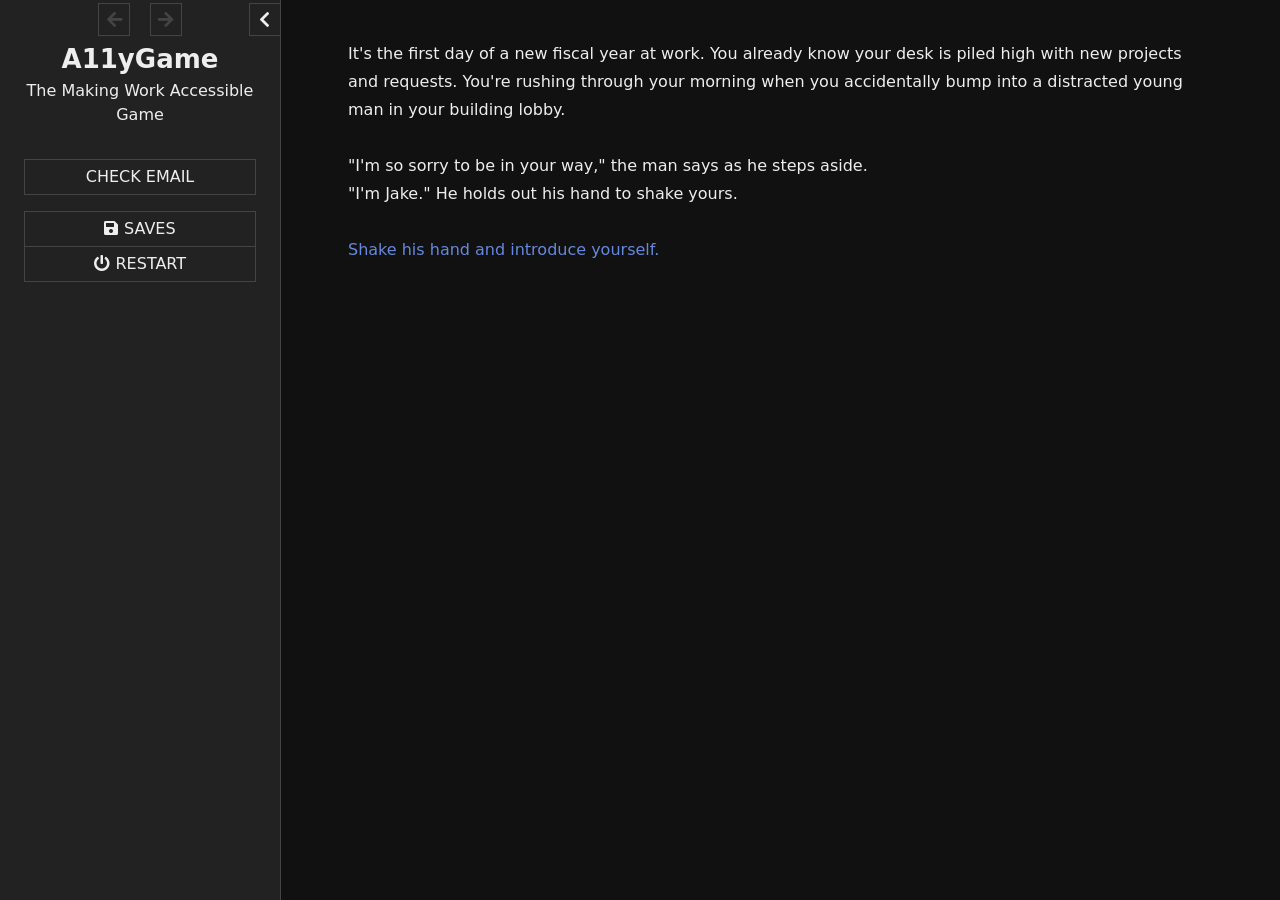
==== A11yGame.html @ 97e2c6fc "Add files via upload" ====
<!DOCTYPE html>
<html data-init="no-js">
<head>
<meta charset="UTF-8" />
<title>A11yGame</title>
<meta name="viewport" content="width=device-width,initial-scale=1" />
<meta name="application-name" content="SugarCube" />
<meta name="version" content="2.37.3" />
<!--

SugarCube (v2.37.3): A free (gratis and libre) story format.

Copyright © 2013–2021 Thomas Michael Edwards <thomasmedwards@gmail.com>.
All rights reserved.

Redistribution and use in source and binary forms, with or without
modification, are permitted provided that the following conditions are met:

1. Redistributions of source code must retain the above copyright notice, this
   list of conditions and the following disclaimer.
2. Redistributions in binary form must reproduce the above copyright notice,
   this list of conditions and the following disclaimer in the documentation
   and/or other materials provided with the distribution.

THIS SOFTWARE IS PROVIDED BY THE COPYRIGHT HOLDERS AND CONTRIBUTORS "AS IS" AND
ANY EXPRESS OR IMPLIED WARRANTIES, INCLUDING, BUT NOT LIMITED TO, THE IMPLIED
WARRANTIES OF MERCHANTABILITY AND FITNESS FOR A PARTICULAR PURPOSE ARE
DISCLAIMED. IN NO EVENT SHALL THE COPYRIGHT OWNER OR CONTRIBUTORS BE LIABLE FOR
ANY DIRECT, INDIRECT, INCIDENTAL, SPECIAL, EXEMPLARY, OR CONSEQUENTIAL DAMAGES
(INCLUDING, BUT NOT LIMITED TO, PROCUREMENT OF SUBSTITUTE GOODS OR SERVICES;
LOSS OF USE, DATA, OR PROFITS; OR BUSINESS INTERRUPTION) HOWEVER CAUSED AND
ON ANY THEORY OF LIABILITY, WHETHER IN CONTRACT, STRICT LIABILITY, OR TORT
(INCLUDING NEGLIGENCE OR OTHERWISE) ARISING IN ANY WAY OUT OF THE USE OF THIS
SOFTWARE, EVEN IF ADVISED OF THE POSSIBILITY OF SUCH DAMAGE.

-->
<script id="script-libraries" type="text/javascript">
if(document.head&&document.addEventListener&&document.querySelector&&Object.create&&Object.freeze&&JSON){document.documentElement.setAttribute("data-init", "loading");
/*! @source http://purl.eligrey.com/github/classList.js/blob/1.2.20171210/classList.js */
"document"in self&&("classList"in document.createElement("_")&&(!document.createElementNS||"classList"in document.createElementNS("http://www.w3.org/2000/svg","g"))||!function(t){"use strict";if("Element"in t){var e="classList",n="prototype",i=t.Element[n],s=Object,r=String[n].trim||function(){return this.replace(/^\s+|\s+$/g,"")},o=Array[n].indexOf||function(t){for(var e=0,n=this.length;n>e;e++)if(e in this&&this[e]===t)return e;return-1},c=function(t,e){this.name=t,this.code=DOMException[t],this.message=e},a=function(t,e){if(""===e)throw new c("SYNTAX_ERR","The token must not be empty.");if(/\s/.test(e))throw new c("INVALID_CHARACTER_ERR","The token must not contain space characters.");return o.call(t,e)},l=function(t){for(var e=r.call(t.getAttribute("class")||""),n=e?e.split(/\s+/):[],i=0,s=n.length;s>i;i++)this.push(n[i]);this._updateClassName=function(){t.setAttribute("class",this.toString())}},u=l[n]=[],h=function(){return new l(this)};if(c[n]=Error[n],u.item=function(t){return this[t]||null},u.contains=function(t){return~a(this,t+"")},u.add=function(){var t,e=arguments,n=0,i=e.length,s=!1;do t=e[n]+"",~a(this,t)||(this.push(t),s=!0);while(++n<i);s&&this._updateClassName()},u.remove=function(){var t,e,n=arguments,i=0,s=n.length,r=!1;do for(t=n[i]+"",e=a(this,t);~e;)this.splice(e,1),r=!0,e=a(this,t);while(++i<s);r&&this._updateClassName()},u.toggle=function(t,e){var n=this.contains(t),i=n?e!==!0&&"remove":e!==!1&&"add";return i&&this[i](t),e===!0||e===!1?e:!n},u.replace=function(t,e){var n=a(t+"");~n&&(this.splice(n,1,e),this._updateClassName())},u.toString=function(){return this.join(" ")},s.defineProperty){var f={get:h,enumerable:!0,configurable:!0};try{s.defineProperty(i,e,f)}catch(p){void 0!==p.number&&-2146823252!==p.number||(f.enumerable=!1,s.defineProperty(i,e,f))}}else s[n].__defineGetter__&&i.__defineGetter__(e,h)}}(self),function(){"use strict";var t=document.createElement("_");if(t.classList.add("c1","c2"),!t.classList.contains("c2")){var e=function(t){var e=DOMTokenList.prototype[t];DOMTokenList.prototype[t]=function(t){var n,i=arguments.length;for(n=0;i>n;n++)t=arguments[n],e.call(this,t)}};e("add"),e("remove")}if(t.classList.toggle("c3",!1),t.classList.contains("c3")){var n=DOMTokenList.prototype.toggle;DOMTokenList.prototype.toggle=function(t,e){return 1 in arguments&&!this.contains(t)==!e?e:n.call(this,t)}}"replace"in document.createElement("_").classList||(DOMTokenList.prototype.replace=function(t,e){var n=this.toString().split(" "),i=n.indexOf(t+"");~i&&(n=n.slice(i),this.remove.apply(this,n),this.add(e),this.add.apply(this,n.slice(1)))}),t=null}());
/*!
 * https://github.com/es-shims/es5-shim
 * @license es5-shim Copyright 2009-2020 by contributors, MIT License
 * see https://github.com/es-shims/es5-shim/blob/v4.5.14/LICENSE
 */
(function(t,r){"use strict";if(typeof define==="function"&&define.amd){define(r)}else if(typeof exports==="object"){module.exports=r()}else{t.returnExports=r()}})(this,function(){var t=Array;var r=t.prototype;var e=Object;var n=e.prototype;var i=Function;var a=i.prototype;var o=String;var f=o.prototype;var u=Number;var l=u.prototype;var s=r.slice;var c=r.splice;var v=r.push;var h=r.unshift;var p=r.concat;var y=r.join;var d=a.call;var g=a.apply;var w=Math.max;var b=Math.min;var T=n.toString;var m=typeof Symbol==="function"&&typeof Symbol.toStringTag==="symbol";var D;var S=Function.prototype.toString,x=/^\s*class /,O=function isES6ClassFn(t){try{var r=S.call(t);var e=r.replace(/\/\/.*\n/g,"");var n=e.replace(/\/\*[.\s\S]*\*\//g,"");var i=n.replace(/\n/gm," ").replace(/ {2}/g," ");return x.test(i)}catch(a){return false}},E=function tryFunctionObject(t){try{if(O(t)){return false}S.call(t);return true}catch(r){return false}},j="[object Function]",I="[object GeneratorFunction]",D=function isCallable(t){if(!t){return false}if(typeof t!=="function"&&typeof t!=="object"){return false}if(m){return E(t)}if(O(t)){return false}var r=T.call(t);return r===j||r===I};var M;var U=RegExp.prototype.exec,$=function tryRegexExec(t){try{U.call(t);return true}catch(r){return false}},F="[object RegExp]";M=function isRegex(t){if(typeof t!=="object"){return false}return m?$(t):T.call(t)===F};var N;var C=String.prototype.valueOf,k=function tryStringObject(t){try{C.call(t);return true}catch(r){return false}},A="[object String]";N=function isString(t){if(typeof t==="string"){return true}if(typeof t!=="object"){return false}return m?k(t):T.call(t)===A};var R=e.defineProperty&&function(){try{var t={};e.defineProperty(t,"x",{enumerable:false,value:t});for(var r in t){return false}return t.x===t}catch(n){return false}}();var P=function(t){var r;if(R){r=function(t,r,n,i){if(!i&&r in t){return}e.defineProperty(t,r,{configurable:true,enumerable:false,writable:true,value:n})}}else{r=function(t,r,e,n){if(!n&&r in t){return}t[r]=e}}return function defineProperties(e,n,i){for(var a in n){if(t.call(n,a)){r(e,a,n[a],i)}}}}(n.hasOwnProperty);var J=function isPrimitive(t){var r=typeof t;return t===null||r!=="object"&&r!=="function"};var Y=u.isNaN||function isActualNaN(t){return t!==t};var z={ToInteger:function ToInteger(t){var r=+t;if(Y(r)){r=0}else if(r!==0&&r!==1/0&&r!==-(1/0)){r=(r>0||-1)*Math.floor(Math.abs(r))}return r},ToPrimitive:function ToPrimitive(t){var r,e,n;if(J(t)){return t}e=t.valueOf;if(D(e)){r=e.call(t);if(J(r)){return r}}n=t.toString;if(D(n)){r=n.call(t);if(J(r)){return r}}throw new TypeError},ToObject:function(t){if(t==null){throw new TypeError("can't convert "+t+" to object")}return e(t)},ToUint32:function ToUint32(t){return t>>>0}};var Z=function Empty(){};P(a,{bind:function bind(t){var r=this;if(!D(r)){throw new TypeError("Function.prototype.bind called on incompatible "+r)}var n=s.call(arguments,1);var a;var o=function(){if(this instanceof a){var i=g.call(r,this,p.call(n,s.call(arguments)));if(e(i)===i){return i}return this}else{return g.call(r,t,p.call(n,s.call(arguments)))}};var f=w(0,r.length-n.length);var u=[];for(var l=0;l<f;l++){v.call(u,"$"+l)}a=i("binder","return function ("+y.call(u,",")+"){ return binder.apply(this, arguments); }")(o);if(r.prototype){Z.prototype=r.prototype;a.prototype=new Z;Z.prototype=null}return a}});var G=d.bind(n.hasOwnProperty);var H=d.bind(n.toString);var W=d.bind(s);var B=g.bind(s);if(typeof document==="object"&&document&&document.documentElement){try{W(document.documentElement.childNodes)}catch(X){var L=W;var q=B;W=function arraySliceIE(t){var r=[];var e=t.length;while(e-- >0){r[e]=t[e]}return q(r,L(arguments,1))};B=function arraySliceApplyIE(t,r){return q(W(t),r)}}}var K=d.bind(f.slice);var Q=d.bind(f.split);var V=d.bind(f.indexOf);var _=d.bind(v);var tt=d.bind(n.propertyIsEnumerable);var rt=d.bind(r.sort);var et=t.isArray||function isArray(t){return H(t)==="[object Array]"};var nt=[].unshift(0)!==1;P(r,{unshift:function(){h.apply(this,arguments);return this.length}},nt);P(t,{isArray:et});var it=e("a");var at=it[0]!=="a"||!(0 in it);var ot=function properlyBoxed(t){var r=true;var e=true;var n=false;if(t){try{t.call("foo",function(t,e,n){if(typeof n!=="object"){r=false}});t.call([1],function(){"use strict";e=typeof this==="string"},"x")}catch(i){n=true}}return!!t&&!n&&r&&e};P(r,{forEach:function forEach(t){var r=z.ToObject(this);var e=at&&N(this)?Q(this,""):r;var n=-1;var i=z.ToUint32(e.length);var a;if(arguments.length>1){a=arguments[1]}if(!D(t)){throw new TypeError("Array.prototype.forEach callback must be a function")}while(++n<i){if(n in e){if(typeof a==="undefined"){t(e[n],n,r)}else{t.call(a,e[n],n,r)}}}}},!ot(r.forEach));P(r,{map:function map(r){var e=z.ToObject(this);var n=at&&N(this)?Q(this,""):e;var i=z.ToUint32(n.length);var a=t(i);var o;if(arguments.length>1){o=arguments[1]}if(!D(r)){throw new TypeError("Array.prototype.map callback must be a function")}for(var f=0;f<i;f++){if(f in n){if(typeof o==="undefined"){a[f]=r(n[f],f,e)}else{a[f]=r.call(o,n[f],f,e)}}}return a}},!ot(r.map));P(r,{filter:function filter(t){var r=z.ToObject(this);var e=at&&N(this)?Q(this,""):r;var n=z.ToUint32(e.length);var i=[];var a;var o;if(arguments.length>1){o=arguments[1]}if(!D(t)){throw new TypeError("Array.prototype.filter callback must be a function")}for(var f=0;f<n;f++){if(f in e){a=e[f];if(typeof o==="undefined"?t(a,f,r):t.call(o,a,f,r)){_(i,a)}}}return i}},!ot(r.filter));P(r,{every:function every(t){var r=z.ToObject(this);var e=at&&N(this)?Q(this,""):r;var n=z.ToUint32(e.length);var i;if(arguments.length>1){i=arguments[1]}if(!D(t)){throw new TypeError("Array.prototype.every callback must be a function")}for(var a=0;a<n;a++){if(a in e&&!(typeof i==="undefined"?t(e[a],a,r):t.call(i,e[a],a,r))){return false}}return true}},!ot(r.every));P(r,{some:function some(t){var r=z.ToObject(this);var e=at&&N(this)?Q(this,""):r;var n=z.ToUint32(e.length);var i;if(arguments.length>1){i=arguments[1]}if(!D(t)){throw new TypeError("Array.prototype.some callback must be a function")}for(var a=0;a<n;a++){if(a in e&&(typeof i==="undefined"?t(e[a],a,r):t.call(i,e[a],a,r))){return true}}return false}},!ot(r.some));var ft=false;if(r.reduce){ft=typeof r.reduce.call("es5",function(t,r,e,n){return n})==="object"}P(r,{reduce:function reduce(t){var r=z.ToObject(this);var e=at&&N(this)?Q(this,""):r;var n=z.ToUint32(e.length);if(!D(t)){throw new TypeError("Array.prototype.reduce callback must be a function")}if(n===0&&arguments.length===1){throw new TypeError("reduce of empty array with no initial value")}var i=0;var a;if(arguments.length>=2){a=arguments[1]}else{do{if(i in e){a=e[i++];break}if(++i>=n){throw new TypeError("reduce of empty array with no initial value")}}while(true)}for(;i<n;i++){if(i in e){a=t(a,e[i],i,r)}}return a}},!ft);var ut=false;if(r.reduceRight){ut=typeof r.reduceRight.call("es5",function(t,r,e,n){return n})==="object"}P(r,{reduceRight:function reduceRight(t){var r=z.ToObject(this);var e=at&&N(this)?Q(this,""):r;var n=z.ToUint32(e.length);if(!D(t)){throw new TypeError("Array.prototype.reduceRight callback must be a function")}if(n===0&&arguments.length===1){throw new TypeError("reduceRight of empty array with no initial value")}var i;var a=n-1;if(arguments.length>=2){i=arguments[1]}else{do{if(a in e){i=e[a--];break}if(--a<0){throw new TypeError("reduceRight of empty array with no initial value")}}while(true)}if(a<0){return i}do{if(a in e){i=t(i,e[a],a,r)}}while(a--);return i}},!ut);var lt=r.indexOf&&[0,1].indexOf(1,2)!==-1;P(r,{indexOf:function indexOf(t){var r=at&&N(this)?Q(this,""):z.ToObject(this);var e=z.ToUint32(r.length);if(e===0){return-1}var n=0;if(arguments.length>1){n=z.ToInteger(arguments[1])}n=n>=0?n:w(0,e+n);for(;n<e;n++){if(n in r&&r[n]===t){return n}}return-1}},lt);var st=r.lastIndexOf&&[0,1].lastIndexOf(0,-3)!==-1;P(r,{lastIndexOf:function lastIndexOf(t){var r=at&&N(this)?Q(this,""):z.ToObject(this);var e=z.ToUint32(r.length);if(e===0){return-1}var n=e-1;if(arguments.length>1){n=b(n,z.ToInteger(arguments[1]))}n=n>=0?n:e-Math.abs(n);for(;n>=0;n--){if(n in r&&t===r[n]){return n}}return-1}},st);var ct=function(){var t=[1,2];var r=t.splice();return t.length===2&&et(r)&&r.length===0}();P(r,{splice:function splice(t,r){if(arguments.length===0){return[]}else{return c.apply(this,arguments)}}},!ct);var vt=function(){var t={};r.splice.call(t,0,0,1);return t.length===1}();P(r,{splice:function splice(t,r){if(arguments.length===0){return[]}var e=arguments;this.length=w(z.ToInteger(this.length),0);if(arguments.length>0&&typeof r!=="number"){e=W(arguments);if(e.length<2){_(e,this.length-t)}else{e[1]=z.ToInteger(r)}}return c.apply(this,e)}},!vt);var ht=function(){var r=new t(1e5);r[8]="x";r.splice(1,1);return r.indexOf("x")===7}();var pt=function(){var t=256;var r=[];r[t]="a";r.splice(t+1,0,"b");return r[t]==="a"}();P(r,{splice:function splice(t,r){var e=z.ToObject(this);var n=[];var i=z.ToUint32(e.length);var a=z.ToInteger(t);var f=a<0?w(i+a,0):b(a,i);var u=arguments.length===0?0:arguments.length===1?i-f:b(w(z.ToInteger(r),0),i-f);var l=0;var s;while(l<u){s=o(f+l);if(G(e,s)){n[l]=e[s]}l+=1}var c=W(arguments,2);var v=c.length;var h;if(v<u){l=f;var p=i-u;while(l<p){s=o(l+u);h=o(l+v);if(G(e,s)){e[h]=e[s]}else{delete e[h]}l+=1}l=i;var y=i-u+v;while(l>y){delete e[l-1];l-=1}}else if(v>u){l=i-u;while(l>f){s=o(l+u-1);h=o(l+v-1);if(G(e,s)){e[h]=e[s]}else{delete e[h]}l-=1}}l=f;for(var d=0;d<c.length;++d){e[l]=c[d];l+=1}e.length=i-u+v;return n}},!ht||!pt);var yt=r.join;var dt;try{dt=Array.prototype.join.call("123",",")!=="1,2,3"}catch(X){dt=true}if(dt){P(r,{join:function join(t){var r=typeof t==="undefined"?",":t;return yt.call(N(this)?Q(this,""):this,r)}},dt)}var gt=[1,2].join(undefined)!=="1,2";if(gt){P(r,{join:function join(t){var r=typeof t==="undefined"?",":t;return yt.call(this,r)}},gt)}var wt=function push(t){var r=z.ToObject(this);var e=z.ToUint32(r.length);var n=0;while(n<arguments.length){r[e+n]=arguments[n];n+=1}r.length=e+n;return e+n};var bt=function(){var t={};var r=Array.prototype.push.call(t,undefined);return r!==1||t.length!==1||typeof t[0]!=="undefined"||!G(t,0)}();P(r,{push:function push(t){if(et(this)){return v.apply(this,arguments)}return wt.apply(this,arguments)}},bt);var Tt=function(){var t=[];var r=t.push(undefined);return r!==1||t.length!==1||typeof t[0]!=="undefined"||!G(t,0)}();P(r,{push:wt},Tt);P(r,{slice:function(t,r){var e=N(this)?Q(this,""):this;return B(e,arguments)}},at);var mt=function(){try{[1,2].sort(null)}catch(t){try{[1,2].sort({})}catch(r){return false}}return true}();var Dt=function(){try{[1,2].sort(/a/);return false}catch(t){}return true}();var St=function(){try{[1,2].sort(undefined);return true}catch(t){}return false}();P(r,{sort:function sort(t){if(typeof t==="undefined"){return rt(this)}if(!D(t)){throw new TypeError("Array.prototype.sort callback must be a function")}return rt(this,t)}},mt||!St||!Dt);var xt=!tt({toString:null},"toString");var Ot=tt(function(){},"prototype");var Et=!G("x","0");var jt=function(t){var r=t.constructor;return r&&r.prototype===t};var It={$applicationCache:true,$console:true,$external:true,$frame:true,$frameElement:true,$frames:true,$innerHeight:true,$innerWidth:true,$onmozfullscreenchange:true,$onmozfullscreenerror:true,$outerHeight:true,$outerWidth:true,$pageXOffset:true,$pageYOffset:true,$parent:true,$scrollLeft:true,$scrollTop:true,$scrollX:true,$scrollY:true,$self:true,$webkitIndexedDB:true,$webkitStorageInfo:true,$window:true,$width:true,$height:true,$top:true,$localStorage:true};var Mt=function(){if(typeof window==="undefined"){return false}for(var t in window){try{if(!It["$"+t]&&G(window,t)&&window[t]!==null&&typeof window[t]==="object"){jt(window[t])}}catch(r){return true}}return false}();var Ut=function(t){if(typeof window==="undefined"||!Mt){return jt(t)}try{return jt(t)}catch(r){return false}};var $t=["toString","toLocaleString","valueOf","hasOwnProperty","isPrototypeOf","propertyIsEnumerable","constructor"];var Ft=$t.length;var Nt=function isArguments(t){return H(t)==="[object Arguments]"};var Ct=function isArguments(t){return t!==null&&typeof t==="object"&&typeof t.length==="number"&&t.length>=0&&!et(t)&&D(t.callee)};var kt=Nt(arguments)?Nt:Ct;P(e,{keys:function keys(t){var r=D(t);var e=kt(t);var n=t!==null&&typeof t==="object";var i=n&&N(t);if(!n&&!r&&!e){throw new TypeError("Object.keys called on a non-object")}var a=[];var f=Ot&&r;if(i&&Et||e){for(var u=0;u<t.length;++u){_(a,o(u))}}if(!e){for(var l in t){if(!(f&&l==="prototype")&&G(t,l)){_(a,o(l))}}}if(xt){var s=Ut(t);for(var c=0;c<Ft;c++){var v=$t[c];if(!(s&&v==="constructor")&&G(t,v)){_(a,v)}}}return a}});var At=e.keys&&function(){return e.keys(arguments).length===2}(1,2);var Rt=e.keys&&function(){var t=e.keys(arguments);return arguments.length!==1||t.length!==1||t[0]!==1}(1);var Pt=e.keys;P(e,{keys:function keys(t){if(kt(t)){return Pt(W(t))}else{return Pt(t)}}},!At||Rt);var Jt=new Date(-0xc782b5b342b24).getUTCMonth()!==0;var Yt=new Date(-0x55d318d56a724);var zt=new Date(14496624e5);var Zt=Yt.toUTCString()!=="Mon, 01 Jan -45875 11:59:59 GMT";var Gt;var Ht;var Wt=Yt.getTimezoneOffset();if(Wt<-720){Gt=Yt.toDateString()!=="Tue Jan 02 -45875";Ht=!/^Thu Dec 10 2015 \d\d:\d\d:\d\d GMT[-+]\d\d\d\d(?: |$)/.test(String(zt))}else{Gt=Yt.toDateString()!=="Mon Jan 01 -45875";Ht=!/^Wed Dec 09 2015 \d\d:\d\d:\d\d GMT[-+]\d\d\d\d(?: |$)/.test(String(zt))}var Bt=d.bind(Date.prototype.getFullYear);var Xt=d.bind(Date.prototype.getMonth);var Lt=d.bind(Date.prototype.getDate);var qt=d.bind(Date.prototype.getUTCFullYear);var Kt=d.bind(Date.prototype.getUTCMonth);var Qt=d.bind(Date.prototype.getUTCDate);var Vt=d.bind(Date.prototype.getUTCDay);var _t=d.bind(Date.prototype.getUTCHours);var tr=d.bind(Date.prototype.getUTCMinutes);var rr=d.bind(Date.prototype.getUTCSeconds);var er=d.bind(Date.prototype.getUTCMilliseconds);var nr=["Sun","Mon","Tue","Wed","Thu","Fri","Sat"];var ir=["Jan","Feb","Mar","Apr","May","Jun","Jul","Aug","Sep","Oct","Nov","Dec"];var ar=function daysInMonth(t,r){return Lt(new Date(r,t,0))};P(Date.prototype,{getFullYear:function getFullYear(){if(!this||!(this instanceof Date)){throw new TypeError("this is not a Date object.")}var t=Bt(this);if(t<0&&Xt(this)>11){return t+1}return t},getMonth:function getMonth(){if(!this||!(this instanceof Date)){throw new TypeError("this is not a Date object.")}var t=Bt(this);var r=Xt(this);if(t<0&&r>11){return 0}return r},getDate:function getDate(){if(!this||!(this instanceof Date)){throw new TypeError("this is not a Date object.")}var t=Bt(this);var r=Xt(this);var e=Lt(this);if(t<0&&r>11){if(r===12){return e}var n=ar(0,t+1);return n-e+1}return e},getUTCFullYear:function getUTCFullYear(){if(!this||!(this instanceof Date)){throw new TypeError("this is not a Date object.")}var t=qt(this);if(t<0&&Kt(this)>11){return t+1}return t},getUTCMonth:function getUTCMonth(){if(!this||!(this instanceof Date)){throw new TypeError("this is not a Date object.")}var t=qt(this);var r=Kt(this);if(t<0&&r>11){return 0}return r},getUTCDate:function getUTCDate(){if(!this||!(this instanceof Date)){throw new TypeError("this is not a Date object.")}var t=qt(this);var r=Kt(this);var e=Qt(this);if(t<0&&r>11){if(r===12){return e}var n=ar(0,t+1);return n-e+1}return e}},Jt);P(Date.prototype,{toUTCString:function toUTCString(){if(!this||!(this instanceof Date)){throw new TypeError("this is not a Date object.")}var t=Vt(this);var r=Qt(this);var e=Kt(this);var n=qt(this);var i=_t(this);var a=tr(this);var o=rr(this);return nr[t]+", "+(r<10?"0"+r:r)+" "+ir[e]+" "+n+" "+(i<10?"0"+i:i)+":"+(a<10?"0"+a:a)+":"+(o<10?"0"+o:o)+" GMT"}},Jt||Zt);P(Date.prototype,{toDateString:function toDateString(){if(!this||!(this instanceof Date)){throw new TypeError("this is not a Date object.")}var t=this.getDay();var r=this.getDate();var e=this.getMonth();var n=this.getFullYear();return nr[t]+" "+ir[e]+" "+(r<10?"0"+r:r)+" "+n}},Jt||Gt);if(Jt||Ht){Date.prototype.toString=function toString(){if(!this||!(this instanceof Date)){throw new TypeError("this is not a Date object.")}var t=this.getDay();var r=this.getDate();var e=this.getMonth();var n=this.getFullYear();var i=this.getHours();var a=this.getMinutes();var o=this.getSeconds();var f=this.getTimezoneOffset();var u=Math.floor(Math.abs(f)/60);var l=Math.floor(Math.abs(f)%60);return nr[t]+" "+ir[e]+" "+(r<10?"0"+r:r)+" "+n+" "+(i<10?"0"+i:i)+":"+(a<10?"0"+a:a)+":"+(o<10?"0"+o:o)+" GMT"+(f>0?"-":"+")+(u<10?"0"+u:u)+(l<10?"0"+l:l)};if(R){e.defineProperty(Date.prototype,"toString",{configurable:true,enumerable:false,writable:true})}}var or=-621987552e5;var fr="-000001";var ur=Date.prototype.toISOString&&new Date(or).toISOString().indexOf(fr)===-1;var lr=Date.prototype.toISOString&&new Date(-1).toISOString()!=="1969-12-31T23:59:59.999Z";var sr=d.bind(Date.prototype.getTime);P(Date.prototype,{toISOString:function toISOString(){if(!isFinite(this)||!isFinite(sr(this))){throw new RangeError("Date.prototype.toISOString called on non-finite value.")}var t=qt(this);var r=Kt(this);t+=Math.floor(r/12);r=(r%12+12)%12;var e=[r+1,Qt(this),_t(this),tr(this),rr(this)];t=(t<0?"-":t>9999?"+":"")+K("00000"+Math.abs(t),0<=t&&t<=9999?-4:-6);for(var n=0;n<e.length;++n){e[n]=K("00"+e[n],-2)}return t+"-"+W(e,0,2).join("-")+"T"+W(e,2).join(":")+"."+K("000"+er(this),-3)+"Z"}},ur||lr);var cr=function(){try{return Date.prototype.toJSON&&new Date(NaN).toJSON()===null&&new Date(or).toJSON().indexOf(fr)!==-1&&Date.prototype.toJSON.call({toISOString:function(){return true}})}catch(t){return false}}();if(!cr){Date.prototype.toJSON=function toJSON(t){var r=e(this);var n=z.ToPrimitive(r);if(typeof n==="number"&&!isFinite(n)){return null}var i=r.toISOString;if(!D(i)){throw new TypeError("toISOString property is not callable")}return i.call(r)}}var vr=Date.parse("+033658-09-27T01:46:40.000Z")===1e15;var hr=!isNaN(Date.parse("2012-04-04T24:00:00.500Z"))||!isNaN(Date.parse("2012-11-31T23:59:59.000Z"))||!isNaN(Date.parse("2012-12-31T23:59:60.000Z"));var pr=isNaN(Date.parse("2000-01-01T00:00:00.000Z"));if(pr||hr||!vr){var yr=Math.pow(2,31)-1;var dr=Y(new Date(1970,0,1,0,0,0,yr+1).getTime());Date=function(t){var r=function Date(e,n,i,a,f,u,l){var s=arguments.length;var c;if(this instanceof t){var v=u;var h=l;if(dr&&s>=7&&l>yr){var p=Math.floor(l/yr)*yr;var y=Math.floor(p/1e3);v+=y;h-=y*1e3}c=s===1&&o(e)===e?new t(r.parse(e)):s>=7?new t(e,n,i,a,f,v,h):s>=6?new t(e,n,i,a,f,v):s>=5?new t(e,n,i,a,f):s>=4?new t(e,n,i,a):s>=3?new t(e,n,i):s>=2?new t(e,n):s>=1?new t(e instanceof t?+e:e):new t}else{c=t.apply(this,arguments)}if(!J(c)){P(c,{constructor:r},true)}return c};var e=new RegExp("^"+"(\\d{4}|[+-]\\d{6})"+"(?:-(\\d{2})"+"(?:-(\\d{2})"+"(?:"+"T(\\d{2})"+":(\\d{2})"+"(?:"+":(\\d{2})"+"(?:(\\.\\d{1,}))?"+")?"+"("+"Z|"+"(?:"+"([-+])"+"(\\d{2})"+":(\\d{2})"+")"+")?)?)?)?"+"$");var n=[0,31,59,90,120,151,181,212,243,273,304,334,365];var i=function dayFromMonth(t,r){var e=r>1?1:0;return n[r]+Math.floor((t-1969+e)/4)-Math.floor((t-1901+e)/100)+Math.floor((t-1601+e)/400)+365*(t-1970)};var a=function toUTC(r){var e=0;var n=r;if(dr&&n>yr){var i=Math.floor(n/yr)*yr;var a=Math.floor(i/1e3);e+=a;n-=a*1e3}return u(new t(1970,0,1,0,0,e,n))};for(var f in t){if(G(t,f)){r[f]=t[f]}}P(r,{now:t.now,UTC:t.UTC},true);r.prototype=t.prototype;P(r.prototype,{constructor:r},true);var l=function parse(r){var n=e.exec(r);if(n){var o=u(n[1]),f=u(n[2]||1)-1,l=u(n[3]||1)-1,s=u(n[4]||0),c=u(n[5]||0),v=u(n[6]||0),h=Math.floor(u(n[7]||0)*1e3),p=Boolean(n[4]&&!n[8]),y=n[9]==="-"?1:-1,d=u(n[10]||0),g=u(n[11]||0),w;var b=c>0||v>0||h>0;if(s<(b?24:25)&&c<60&&v<60&&h<1e3&&f>-1&&f<12&&d<24&&g<60&&l>-1&&l<i(o,f+1)-i(o,f)){w=((i(o,f)+l)*24+s+d*y)*60;w=((w+c+g*y)*60+v)*1e3+h;if(p){w=a(w)}if(-864e13<=w&&w<=864e13){return w}}return NaN}return t.parse.apply(this,arguments)};P(r,{parse:l});return r}(Date)}if(!Date.now){Date.now=function now(){return(new Date).getTime()}}var gr=l.toFixed&&(8e-5.toFixed(3)!=="0.000"||.9.toFixed(0)!=="1"||1.255.toFixed(2)!=="1.25"||(1000000000000000128).toFixed(0)!=="1000000000000000128");var wr={base:1e7,size:6,data:[0,0,0,0,0,0],multiply:function multiply(t,r){var e=-1;var n=r;while(++e<wr.size){n+=t*wr.data[e];wr.data[e]=n%wr.base;n=Math.floor(n/wr.base)}},divide:function divide(t){var r=wr.size;var e=0;while(--r>=0){e+=wr.data[r];wr.data[r]=Math.floor(e/t);e=e%t*wr.base}},numToString:function numToString(){var t=wr.size;var r="";while(--t>=0){if(r!==""||t===0||wr.data[t]!==0){var e=o(wr.data[t]);if(r===""){r=e}else{r+=K("0000000",0,7-e.length)+e}}}return r},pow:function pow(t,r,e){return r===0?e:r%2===1?pow(t,r-1,e*t):pow(t*t,r/2,e)},log:function log(t){var r=0;var e=t;while(e>=4096){r+=12;e/=4096}while(e>=2){r+=1;e/=2}return r}};var br=function toFixed(t){var r,e,n,i,a,f,l,s;r=u(t);r=Y(r)?0:Math.floor(r);if(r<0||r>20){throw new RangeError("Number.toFixed called with invalid number of decimals")}e=u(this);if(Y(e)){return"NaN"}if(e<=-1e21||e>=1e21){return o(e)}n="";if(e<0){n="-";e=-e}i="0";if(e>1e-21){a=wr.log(e*wr.pow(2,69,1))-69;f=a<0?e*wr.pow(2,-a,1):e/wr.pow(2,a,1);f*=4503599627370496;a=52-a;if(a>0){wr.multiply(0,f);l=r;while(l>=7){wr.multiply(1e7,0);l-=7}wr.multiply(wr.pow(10,l,1),0);l=a-1;while(l>=23){wr.divide(1<<23);l-=23}wr.divide(1<<l);wr.multiply(1,1);wr.divide(2);i=wr.numToString()}else{wr.multiply(0,f);wr.multiply(1<<-a,0);i=wr.numToString()+K("0.00000000000000000000",2,2+r)}}if(r>0){s=i.length;if(s<=r){i=n+K("0.0000000000000000000",0,r-s+2)+i}else{i=n+K(i,0,s-r)+"."+K(i,s-r)}}else{i=n+i}return i};P(l,{toFixed:br},gr);var Tr=function(){try{return 1..toPrecision(undefined)==="1"}catch(t){return true}}();var mr=l.toPrecision;P(l,{toPrecision:function toPrecision(t){return typeof t==="undefined"?mr.call(this):mr.call(this,t)}},Tr);if("ab".split(/(?:ab)*/).length!==2||".".split(/(.?)(.?)/).length!==4||"tesst".split(/(s)*/)[1]==="t"||"test".split(/(?:)/,-1).length!==4||"".split(/.?/).length||".".split(/()()/).length>1){(function(){var t=typeof/()??/.exec("")[1]==="undefined";var r=Math.pow(2,32)-1;f.split=function(e,n){var i=String(this);if(typeof e==="undefined"&&n===0){return[]}if(!M(e)){return Q(this,e,n)}var a=[];var o=(e.ignoreCase?"i":"")+(e.multiline?"m":"")+(e.unicode?"u":"")+(e.sticky?"y":""),f=0,u,l,s,c;var h=new RegExp(e.source,o+"g");if(!t){u=new RegExp("^"+h.source+"$(?!\\s)",o)}var p=typeof n==="undefined"?r:z.ToUint32(n);l=h.exec(i);while(l){s=l.index+l[0].length;if(s>f){_(a,K(i,f,l.index));if(!t&&l.length>1){l[0].replace(u,function(){for(var t=1;t<arguments.length-2;t++){if(typeof arguments[t]==="undefined"){l[t]=void 0}}})}if(l.length>1&&l.index<i.length){v.apply(a,W(l,1))}c=l[0].length;f=s;if(a.length>=p){break}}if(h.lastIndex===l.index){h.lastIndex++}l=h.exec(i)}if(f===i.length){if(c||!h.test("")){_(a,"")}}else{_(a,K(i,f))}return a.length>p?W(a,0,p):a}})()}else if("0".split(void 0,0).length){f.split=function split(t,r){if(typeof t==="undefined"&&r===0){return[]}return Q(this,t,r)}}var Dr=f.replace;var Sr=function(){var t=[];"x".replace(/x(.)?/g,function(r,e){_(t,e)});return t.length===1&&typeof t[0]==="undefined"}();if(!Sr){f.replace=function replace(t,r){var e=D(r);var n=M(t)&&/\)[*?]/.test(t.source);if(!e||!n){return Dr.call(this,t,r)}else{var i=function(e){var n=arguments.length;var i=t.lastIndex;t.lastIndex=0;var a=t.exec(e)||[];t.lastIndex=i;_(a,arguments[n-2],arguments[n-1]);return r.apply(this,a)};return Dr.call(this,t,i)}}}var xr=f.substr;var Or="".substr&&"0b".substr(-1)!=="b";P(f,{substr:function substr(t,r){var e=t;if(t<0){e=w(this.length+t,0)}return xr.call(this,e,r)}},Or);var Er="\t\n\x0B\f\r \xa0\u1680\u2000\u2001\u2002\u2003"+"\u2004\u2005\u2006\u2007\u2008\u2009\u200a\u202f\u205f\u3000\u2028"+"\u2029\ufeff";var jr="\u200b";var Ir="["+Er+"]";var Mr=new RegExp("^"+Ir+Ir+"*");var Ur=new RegExp(Ir+Ir+"*$");var $r=f.trim&&(Er.trim()||!jr.trim());P(f,{trim:function trim(){if(typeof this==="undefined"||this===null){throw new TypeError("can't convert "+this+" to object")}return o(this).replace(Mr,"").replace(Ur,"")}},$r);var Fr=d.bind(String.prototype.trim);var Nr=f.lastIndexOf&&"abc\u3042\u3044".lastIndexOf("\u3042\u3044",2)!==-1;P(f,{lastIndexOf:function lastIndexOf(t){if(typeof this==="undefined"||this===null){throw new TypeError("can't convert "+this+" to object")}var r=o(this);var e=o(t);var n=arguments.length>1?u(arguments[1]):NaN;var i=Y(n)?Infinity:z.ToInteger(n);var a=b(w(i,0),r.length);var f=e.length;var l=a+f;while(l>0){l=w(0,l-f);var s=V(K(r,l,a+f),e);if(s!==-1){return l+s}}return-1}},Nr);var Cr=f.lastIndexOf;P(f,{lastIndexOf:function lastIndexOf(t){return Cr.apply(this,arguments)}},f.lastIndexOf.length!==1);if(parseInt(Er+"08")!==8||parseInt(Er+"0x16")!==22){parseInt=function(t){var r=/^[-+]?0[xX]/;return function parseInt(e,n){if(typeof e==="symbol"){""+e}var i=Fr(String(e));var a=u(n)||(r.test(i)?16:10);return t(i,a)}}(parseInt)}if(1/parseFloat("-0")!==-Infinity){parseFloat=function(t){return function parseFloat(r){var e=Fr(String(r));var n=t(e);return n===0&&K(e,0,1)==="-"?-0:n}}(parseFloat)}if(String(new RangeError("test"))!=="RangeError: test"){var kr=function toString(){if(typeof this==="undefined"||this===null){throw new TypeError("can't convert "+this+" to object")}var t=this.name;if(typeof t==="undefined"){t="Error"}else if(typeof t!=="string"){t=o(t)}var r=this.message;if(typeof r==="undefined"){r=""}else if(typeof r!=="string"){r=o(r)}if(!t){return r}if(!r){return t}return t+": "+r};Error.prototype.toString=kr}if(R){var Ar=function(t,r){if(tt(t,r)){var e=Object.getOwnPropertyDescriptor(t,r);if(e.configurable){e.enumerable=false;Object.defineProperty(t,r,e)}}};Ar(Error.prototype,"message");if(Error.prototype.message!==""){Error.prototype.message=""}Ar(Error.prototype,"name")}if(String(/a/gim)!=="/a/gim"){var Rr=function toString(){var t="/"+this.source+"/";if(this.global){t+="g"}if(this.ignoreCase){t+="i"}if(this.multiline){t+="m"}return t};RegExp.prototype.toString=Rr}});
/*!
 * https://github.com/paulmillr/es6-shim
 * @license es6-shim Copyright 2013-2016 by Paul Miller (http://paulmillr.com)
 *   and contributors,  MIT License
 * es6-shim: v0.35.4
 * see https://github.com/paulmillr/es6-shim/blob/0.35.4/LICENSE
 * Details and documentation:
 * https://github.com/paulmillr/es6-shim/
 */
(function(e,t){if(typeof define==="function"&&define.amd){define(t)}else if(typeof exports==="object"){module.exports=t()}else{e.returnExports=t()}})(this,function(){"use strict";var e=Function.call.bind(Function.apply);var t=Function.call.bind(Function.call);var r=Array.isArray;var n=Object.keys;var o=function notThunker(t){return function notThunk(){return!e(t,this,arguments)}};var i=function(e){try{e();return false}catch(t){return true}};var a=function valueOrFalseIfThrows(e){try{return e()}catch(t){return false}};var u=o(i);var f=function(){return!i(function(){return Object.defineProperty({},"x",{get:function(){}})})};var s=!!Object.defineProperty&&f();var c=function foo(){}.name==="foo";var l=Function.call.bind(Array.prototype.forEach);var p=Function.call.bind(Array.prototype.reduce);var v=Function.call.bind(Array.prototype.filter);var y=Function.call.bind(Array.prototype.some);var h=function(e,t,r,n){if(!n&&t in e){return}if(s){Object.defineProperty(e,t,{configurable:true,enumerable:false,writable:true,value:r})}else{e[t]=r}};var b=function(e,t,r){l(n(t),function(n){var o=t[n];h(e,n,o,!!r)})};var g=Function.call.bind(Object.prototype.toString);var d=typeof/abc/==="function"?function IsCallableSlow(e){return typeof e==="function"&&g(e)==="[object Function]"}:function IsCallableFast(e){return typeof e==="function"};var m={getter:function(e,t,r){if(!s){throw new TypeError("getters require true ES5 support")}Object.defineProperty(e,t,{configurable:true,enumerable:false,get:r})},proxy:function(e,t,r){if(!s){throw new TypeError("getters require true ES5 support")}var n=Object.getOwnPropertyDescriptor(e,t);Object.defineProperty(r,t,{configurable:n.configurable,enumerable:n.enumerable,get:function getKey(){return e[t]},set:function setKey(r){e[t]=r}})},redefine:function(e,t,r){if(s){var n=Object.getOwnPropertyDescriptor(e,t);n.value=r;Object.defineProperty(e,t,n)}else{e[t]=r}},defineByDescriptor:function(e,t,r){if(s){Object.defineProperty(e,t,r)}else if("value"in r){e[t]=r.value}},preserveToString:function(e,t){if(t&&d(t.toString)){h(e,"toString",t.toString.bind(t),true)}}};var O=Object.create||function(e,t){var r=function Prototype(){};r.prototype=e;var o=new r;if(typeof t!=="undefined"){n(t).forEach(function(e){m.defineByDescriptor(o,e,t[e])})}return o};var w=function(e,t){if(!Object.setPrototypeOf){return false}return a(function(){var r=function Subclass(t){var r=new e(t);Object.setPrototypeOf(r,Subclass.prototype);return r};Object.setPrototypeOf(r,e);r.prototype=O(e.prototype,{constructor:{value:r}});return t(r)})};var j=function(){if(typeof self!=="undefined"){return self}if(typeof window!=="undefined"){return window}if(typeof global!=="undefined"){return global}throw new Error("unable to locate global object")};var S=j();var T=S.isFinite;var I=Function.call.bind(String.prototype.indexOf);var E=Function.apply.bind(Array.prototype.indexOf);var P=Function.call.bind(Array.prototype.concat);var C=Function.call.bind(String.prototype.slice);var M=Function.call.bind(Array.prototype.push);var x=Function.apply.bind(Array.prototype.push);var N=Function.call.bind(Array.prototype.shift);var A=Math.max;var R=Math.min;var _=Math.floor;var k=Math.abs;var L=Math.exp;var F=Math.log;var D=Math.sqrt;var z=Function.call.bind(Object.prototype.hasOwnProperty);var q;var W=function(){};var G=S.Map;var H=G&&G.prototype["delete"];var V=G&&G.prototype.get;var B=G&&G.prototype.has;var U=G&&G.prototype.set;var $=S.Symbol||{};var J=$.species||"@@species";var X=Number.isNaN||function isNaN(e){return e!==e};var K=Number.isFinite||function isFinite(e){return typeof e==="number"&&T(e)};var Z=d(Math.sign)?Math.sign:function sign(e){var t=Number(e);if(t===0){return t}if(X(t)){return t}return t<0?-1:1};var Y=function log1p(e){var t=Number(e);if(t<-1||X(t)){return NaN}if(t===0||t===Infinity){return t}if(t===-1){return-Infinity}return 1+t-1===0?t:t*(F(1+t)/(1+t-1))};var Q=function isArguments(e){return g(e)==="[object Arguments]"};var ee=function isArguments(e){return e!==null&&typeof e==="object"&&typeof e.length==="number"&&e.length>=0&&g(e)!=="[object Array]"&&g(e.callee)==="[object Function]"};var te=Q(arguments)?Q:ee;var re={primitive:function(e){return e===null||typeof e!=="function"&&typeof e!=="object"},string:function(e){return g(e)==="[object String]"},regex:function(e){return g(e)==="[object RegExp]"},symbol:function(e){return typeof S.Symbol==="function"&&typeof e==="symbol"}};var ne=function overrideNative(e,t,r){var n=e[t];h(e,t,r,true);m.preserveToString(e[t],n)};var oe=typeof $==="function"&&typeof $["for"]==="function"&&re.symbol($());var ie=re.symbol($.iterator)?$.iterator:"_es6-shim iterator_";if(S.Set&&typeof(new S.Set)["@@iterator"]==="function"){ie="@@iterator"}if(!S.Reflect){h(S,"Reflect",{},true)}var ae=S.Reflect;var ue=String;var fe=typeof document==="undefined"||!document?null:document.all;var se=fe==null?function isNullOrUndefined(e){return e==null}:function isNullOrUndefinedAndNotDocumentAll(e){return e==null&&e!==fe};var ce={Call:function Call(t,r){var n=arguments.length>2?arguments[2]:[];if(!ce.IsCallable(t)){throw new TypeError(t+" is not a function")}return e(t,r,n)},RequireObjectCoercible:function(e,t){if(se(e)){throw new TypeError(t||"Cannot call method on "+e)}return e},TypeIsObject:function(e){if(e===void 0||e===null||e===true||e===false){return false}return typeof e==="function"||typeof e==="object"||e===fe},ToObject:function(e,t){return Object(ce.RequireObjectCoercible(e,t))},IsCallable:d,IsConstructor:function(e){return ce.IsCallable(e)},ToInt32:function(e){return ce.ToNumber(e)>>0},ToUint32:function(e){return ce.ToNumber(e)>>>0},ToNumber:function(e){if(g(e)==="[object Symbol]"){throw new TypeError("Cannot convert a Symbol value to a number")}return+e},ToInteger:function(e){var t=ce.ToNumber(e);if(X(t)){return 0}if(t===0||!K(t)){return t}return(t>0?1:-1)*_(k(t))},ToLength:function(e){var t=ce.ToInteger(e);if(t<=0){return 0}if(t>Number.MAX_SAFE_INTEGER){return Number.MAX_SAFE_INTEGER}return t},SameValue:function(e,t){if(e===t){if(e===0){return 1/e===1/t}return true}return X(e)&&X(t)},SameValueZero:function(e,t){return e===t||X(e)&&X(t)},IsIterable:function(e){return ce.TypeIsObject(e)&&(typeof e[ie]!=="undefined"||te(e))},GetIterator:function(e){if(te(e)){return new q(e,"value")}var t=ce.GetMethod(e,ie);if(!ce.IsCallable(t)){throw new TypeError("value is not an iterable")}var r=ce.Call(t,e);if(!ce.TypeIsObject(r)){throw new TypeError("bad iterator")}return r},GetMethod:function(e,t){var r=ce.ToObject(e)[t];if(se(r)){return void 0}if(!ce.IsCallable(r)){throw new TypeError("Method not callable: "+t)}return r},IteratorComplete:function(e){return!!e.done},IteratorClose:function(e,t){var r=ce.GetMethod(e,"return");if(r===void 0){return}var n,o;try{n=ce.Call(r,e)}catch(i){o=i}if(t){return}if(o){throw o}if(!ce.TypeIsObject(n)){throw new TypeError("Iterator's return method returned a non-object.")}},IteratorNext:function(e){var t=arguments.length>1?e.next(arguments[1]):e.next();if(!ce.TypeIsObject(t)){throw new TypeError("bad iterator")}return t},IteratorStep:function(e){var t=ce.IteratorNext(e);var r=ce.IteratorComplete(t);return r?false:t},Construct:function(e,t,r,n){var o=typeof r==="undefined"?e:r;if(!n&&ae.construct){return ae.construct(e,t,o)}var i=o.prototype;if(!ce.TypeIsObject(i)){i=Object.prototype}var a=O(i);var u=ce.Call(e,a,t);return ce.TypeIsObject(u)?u:a},SpeciesConstructor:function(e,t){var r=e.constructor;if(r===void 0){return t}if(!ce.TypeIsObject(r)){throw new TypeError("Bad constructor")}var n=r[J];if(se(n)){return t}if(!ce.IsConstructor(n)){throw new TypeError("Bad @@species")}return n},CreateHTML:function(e,t,r,n){var o=ce.ToString(e);var i="<"+t;if(r!==""){var a=ce.ToString(n);var u=a.replace(/"/g,"&quot;");i+=" "+r+'="'+u+'"'}var f=i+">";var s=f+o;return s+"</"+t+">"},IsRegExp:function IsRegExp(e){if(!ce.TypeIsObject(e)){return false}var t=e[$.match];if(typeof t!=="undefined"){return!!t}return re.regex(e)},ToString:function ToString(e){return ue(e)}};if(s&&oe){var le=function defineWellKnownSymbol(e){if(re.symbol($[e])){return $[e]}var t=$["for"]("Symbol."+e);Object.defineProperty($,e,{configurable:false,enumerable:false,writable:false,value:t});return t};if(!re.symbol($.search)){var pe=le("search");var ve=String.prototype.search;h(RegExp.prototype,pe,function search(e){return ce.Call(ve,e,[this])});var ye=function search(e){var t=ce.RequireObjectCoercible(this);if(!se(e)){var r=ce.GetMethod(e,pe);if(typeof r!=="undefined"){return ce.Call(r,e,[t])}}return ce.Call(ve,t,[ce.ToString(e)])};ne(String.prototype,"search",ye)}if(!re.symbol($.replace)){var he=le("replace");var be=String.prototype.replace;h(RegExp.prototype,he,function replace(e,t){return ce.Call(be,e,[this,t])});var ge=function replace(e,t){var r=ce.RequireObjectCoercible(this);if(!se(e)){var n=ce.GetMethod(e,he);if(typeof n!=="undefined"){return ce.Call(n,e,[r,t])}}return ce.Call(be,r,[ce.ToString(e),t])};ne(String.prototype,"replace",ge)}if(!re.symbol($.split)){var de=le("split");var me=String.prototype.split;h(RegExp.prototype,de,function split(e,t){return ce.Call(me,e,[this,t])});var Oe=function split(e,t){var r=ce.RequireObjectCoercible(this);if(!se(e)){var n=ce.GetMethod(e,de);if(typeof n!=="undefined"){return ce.Call(n,e,[r,t])}}return ce.Call(me,r,[ce.ToString(e),t])};ne(String.prototype,"split",Oe)}var we=re.symbol($.match);var je=we&&function(){var e={};e[$.match]=function(){return 42};return"a".match(e)!==42}();if(!we||je){var Se=le("match");var Te=String.prototype.match;h(RegExp.prototype,Se,function match(e){return ce.Call(Te,e,[this])});var Ie=function match(e){var t=ce.RequireObjectCoercible(this);if(!se(e)){var r=ce.GetMethod(e,Se);if(typeof r!=="undefined"){return ce.Call(r,e,[t])}}return ce.Call(Te,t,[ce.ToString(e)])};ne(String.prototype,"match",Ie)}}var Ee=function wrapConstructor(e,t,r){m.preserveToString(t,e);if(Object.setPrototypeOf){Object.setPrototypeOf(e,t)}if(s){l(Object.getOwnPropertyNames(e),function(n){if(n in W||r[n]){return}m.proxy(e,n,t)})}else{l(Object.keys(e),function(n){if(n in W||r[n]){return}t[n]=e[n]})}t.prototype=e.prototype;m.redefine(e.prototype,"constructor",t)};var Pe=function(){return this};var Ce=function(e){if(s&&!z(e,J)){m.getter(e,J,Pe)}};var Me=function(e,t){var r=t||function iterator(){return this};h(e,ie,r);if(!e[ie]&&re.symbol(ie)){e[ie]=r}};var xe=function createDataProperty(e,t,r){if(s){Object.defineProperty(e,t,{configurable:true,enumerable:true,writable:true,value:r})}else{e[t]=r}};var Ne=function createDataPropertyOrThrow(e,t,r){xe(e,t,r);if(!ce.SameValue(e[t],r)){throw new TypeError("property is nonconfigurable")}};var Ae=function(e,t,r,n){if(!ce.TypeIsObject(e)){throw new TypeError("Constructor requires `new`: "+t.name)}var o=t.prototype;if(!ce.TypeIsObject(o)){o=r}var i=O(o);for(var a in n){if(z(n,a)){var u=n[a];h(i,a,u,true)}}return i};if(String.fromCodePoint&&String.fromCodePoint.length!==1){var Re=String.fromCodePoint;ne(String,"fromCodePoint",function fromCodePoint(e){return ce.Call(Re,this,arguments)})}var _e={fromCodePoint:function fromCodePoint(e){var t=[];var r;for(var n=0,o=arguments.length;n<o;n++){r=Number(arguments[n]);if(!ce.SameValue(r,ce.ToInteger(r))||r<0||r>1114111){throw new RangeError("Invalid code point "+r)}if(r<65536){M(t,String.fromCharCode(r))}else{r-=65536;M(t,String.fromCharCode((r>>10)+55296));M(t,String.fromCharCode(r%1024+56320))}}return t.join("")},raw:function raw(e){var t=ce.ToObject(e,"bad callSite");var r=ce.ToObject(t.raw,"bad raw value");var n=r.length;var o=ce.ToLength(n);if(o<=0){return""}var i=[];var a=0;var u,f,s,c;while(a<o){u=ce.ToString(a);s=ce.ToString(r[u]);M(i,s);if(a+1>=o){break}f=a+1<arguments.length?arguments[a+1]:"";c=ce.ToString(f);M(i,c);a+=1}return i.join("")}};if(String.raw&&String.raw({raw:{0:"x",1:"y",length:2}})!=="xy"){ne(String,"raw",_e.raw)}b(String,_e);var ke=function repeat(e,t){if(t<1){return""}if(t%2){return repeat(e,t-1)+e}var r=repeat(e,t/2);return r+r};var Le=Infinity;var Fe={repeat:function repeat(e){var t=ce.ToString(ce.RequireObjectCoercible(this));var r=ce.ToInteger(e);if(r<0||r>=Le){throw new RangeError("repeat count must be less than infinity and not overflow maximum string size")}return ke(t,r)},startsWith:function startsWith(e){var t=ce.ToString(ce.RequireObjectCoercible(this));if(ce.IsRegExp(e)){throw new TypeError('Cannot call method "startsWith" with a regex')}var r=ce.ToString(e);var n;if(arguments.length>1){n=arguments[1]}var o=A(ce.ToInteger(n),0);return C(t,o,o+r.length)===r},endsWith:function endsWith(e){var t=ce.ToString(ce.RequireObjectCoercible(this));if(ce.IsRegExp(e)){throw new TypeError('Cannot call method "endsWith" with a regex')}var r=ce.ToString(e);var n=t.length;var o;if(arguments.length>1){o=arguments[1]}var i=typeof o==="undefined"?n:ce.ToInteger(o);var a=R(A(i,0),n);return C(t,a-r.length,a)===r},includes:function includes(e){if(ce.IsRegExp(e)){throw new TypeError('"includes" does not accept a RegExp')}var t=ce.ToString(e);var r;if(arguments.length>1){r=arguments[1]}return I(this,t,r)!==-1},codePointAt:function codePointAt(e){var t=ce.ToString(ce.RequireObjectCoercible(this));var r=ce.ToInteger(e);var n=t.length;if(r>=0&&r<n){var o=t.charCodeAt(r);var i=r+1===n;if(o<55296||o>56319||i){return o}var a=t.charCodeAt(r+1);if(a<56320||a>57343){return o}return(o-55296)*1024+(a-56320)+65536}}};if(String.prototype.includes&&"a".includes("a",Infinity)!==false){ne(String.prototype,"includes",Fe.includes)}if(String.prototype.startsWith&&String.prototype.endsWith){var De=i(function(){return"/a/".startsWith(/a/)});var ze=a(function(){return"abc".startsWith("a",Infinity)===false});if(!De||!ze){ne(String.prototype,"startsWith",Fe.startsWith);ne(String.prototype,"endsWith",Fe.endsWith)}}if(oe){var qe=a(function(){var e=/a/;e[$.match]=false;return"/a/".startsWith(e)});if(!qe){ne(String.prototype,"startsWith",Fe.startsWith)}var We=a(function(){var e=/a/;e[$.match]=false;return"/a/".endsWith(e)});if(!We){ne(String.prototype,"endsWith",Fe.endsWith)}var Ge=a(function(){var e=/a/;e[$.match]=false;return"/a/".includes(e)});if(!Ge){ne(String.prototype,"includes",Fe.includes)}}b(String.prototype,Fe);var He=["\t\n\x0B\f\r \xa0\u1680\u180e\u2000\u2001\u2002\u2003","\u2004\u2005\u2006\u2007\u2008\u2009\u200a\u202f\u205f\u3000\u2028","\u2029\ufeff"].join("");var Ve=new RegExp("(^["+He+"]+)|(["+He+"]+$)","g");var Be=function trim(){return ce.ToString(ce.RequireObjectCoercible(this)).replace(Ve,"")};var Ue=["\x85","\u200b","\ufffe"].join("");var $e=new RegExp("["+Ue+"]","g");var Je=/^[-+]0x[0-9a-f]+$/i;var Xe=Ue.trim().length!==Ue.length;h(String.prototype,"trim",Be,Xe);var Ke=function(e){return{value:e,done:arguments.length===0}};var Ze=function(e){ce.RequireObjectCoercible(e);this._s=ce.ToString(e);this._i=0};Ze.prototype.next=function(){var e=this._s;var t=this._i;if(typeof e==="undefined"||t>=e.length){this._s=void 0;return Ke()}var r=e.charCodeAt(t);var n,o;if(r<55296||r>56319||t+1===e.length){o=1}else{n=e.charCodeAt(t+1);o=n<56320||n>57343?1:2}this._i=t+o;return Ke(e.substr(t,o))};Me(Ze.prototype);Me(String.prototype,function(){return new Ze(this)});var Ye={from:function from(e){var r=this;var n;if(arguments.length>1){n=arguments[1]}var o,i;if(typeof n==="undefined"){o=false}else{if(!ce.IsCallable(n)){throw new TypeError("Array.from: when provided, the second argument must be a function")}if(arguments.length>2){i=arguments[2]}o=true}var a=typeof(te(e)||ce.GetMethod(e,ie))!=="undefined";var u,f,s;if(a){f=ce.IsConstructor(r)?Object(new r):[];var c=ce.GetIterator(e);var l,p;s=0;while(true){l=ce.IteratorStep(c);if(l===false){break}p=l.value;try{if(o){p=typeof i==="undefined"?n(p,s):t(n,i,p,s)}f[s]=p}catch(v){ce.IteratorClose(c,true);throw v}s+=1}u=s}else{var y=ce.ToObject(e);u=ce.ToLength(y.length);f=ce.IsConstructor(r)?Object(new r(u)):new Array(u);var h;for(s=0;s<u;++s){h=y[s];if(o){h=typeof i==="undefined"?n(h,s):t(n,i,h,s)}Ne(f,s,h)}}f.length=u;return f},of:function of(){var e=arguments.length;var t=this;var n=r(t)||!ce.IsCallable(t)?new Array(e):ce.Construct(t,[e]);for(var o=0;o<e;++o){Ne(n,o,arguments[o])}n.length=e;return n}};b(Array,Ye);Ce(Array);q=function(e,t){this.i=0;this.array=e;this.kind=t};b(q.prototype,{next:function(){var e=this.i;var t=this.array;if(!(this instanceof q)){throw new TypeError("Not an ArrayIterator")}if(typeof t!=="undefined"){var r=ce.ToLength(t.length);for(;e<r;e++){var n=this.kind;var o;if(n==="key"){o=e}else if(n==="value"){o=t[e]}else if(n==="entry"){o=[e,t[e]]}this.i=e+1;return Ke(o)}}this.array=void 0;return Ke()}});Me(q.prototype);var Qe=Array.of===Ye.of||function(){var e=function Foo(e){this.length=e};e.prototype=[];var t=Array.of.apply(e,[1,2]);return t instanceof e&&t.length===2}();if(!Qe){ne(Array,"of",Ye.of)}var et={copyWithin:function copyWithin(e,t){var r=ce.ToObject(this);var n=ce.ToLength(r.length);var o=ce.ToInteger(e);var i=ce.ToInteger(t);var a=o<0?A(n+o,0):R(o,n);var u=i<0?A(n+i,0):R(i,n);var f;if(arguments.length>2){f=arguments[2]}var s=typeof f==="undefined"?n:ce.ToInteger(f);var c=s<0?A(n+s,0):R(s,n);var l=R(c-u,n-a);var p=1;if(u<a&&a<u+l){p=-1;u+=l-1;a+=l-1}while(l>0){if(u in r){r[a]=r[u]}else{delete r[a]}u+=p;a+=p;l-=1}return r},fill:function fill(e){var t;if(arguments.length>1){t=arguments[1]}var r;if(arguments.length>2){r=arguments[2]}var n=ce.ToObject(this);var o=ce.ToLength(n.length);t=ce.ToInteger(typeof t==="undefined"?0:t);r=ce.ToInteger(typeof r==="undefined"?o:r);var i=t<0?A(o+t,0):R(t,o);var a=r<0?o+r:r;for(var u=i;u<o&&u<a;++u){n[u]=e}return n},find:function find(e){var r=ce.ToObject(this);var n=ce.ToLength(r.length);if(!ce.IsCallable(e)){throw new TypeError("Array#find: predicate must be a function")}var o=arguments.length>1?arguments[1]:null;for(var i=0,a;i<n;i++){a=r[i];if(o){if(t(e,o,a,i,r)){return a}}else if(e(a,i,r)){return a}}},findIndex:function findIndex(e){var r=ce.ToObject(this);var n=ce.ToLength(r.length);if(!ce.IsCallable(e)){throw new TypeError("Array#findIndex: predicate must be a function")}var o=arguments.length>1?arguments[1]:null;for(var i=0;i<n;i++){if(o){if(t(e,o,r[i],i,r)){return i}}else if(e(r[i],i,r)){return i}}return-1},keys:function keys(){return new q(this,"key")},values:function values(){return new q(this,"value")},entries:function entries(){return new q(this,"entry")}};if(Array.prototype.keys&&!ce.IsCallable([1].keys().next)){delete Array.prototype.keys}if(Array.prototype.entries&&!ce.IsCallable([1].entries().next)){delete Array.prototype.entries}if(Array.prototype.keys&&Array.prototype.entries&&!Array.prototype.values&&Array.prototype[ie]){b(Array.prototype,{values:Array.prototype[ie]});if(re.symbol($.unscopables)){Array.prototype[$.unscopables].values=true}}if(c&&Array.prototype.values&&Array.prototype.values.name!=="values"){var tt=Array.prototype.values;ne(Array.prototype,"values",function values(){return ce.Call(tt,this,arguments)});h(Array.prototype,ie,Array.prototype.values,true)}b(Array.prototype,et);if(1/[true].indexOf(true,-0)<0){h(Array.prototype,"indexOf",function indexOf(e){var t=E(this,arguments);if(t===0&&1/t<0){return 0}return t},true)}Me(Array.prototype,function(){return this.values()});if(Object.getPrototypeOf){Me(Object.getPrototypeOf([].values()))}var rt=function(){return a(function(){return Array.from({length:-1}).length===0})}();var nt=function(){var e=Array.from([0].entries());return e.length===1&&r(e[0])&&e[0][0]===0&&e[0][1]===0}();if(!rt||!nt){ne(Array,"from",Ye.from)}var ot=function(){return a(function(){return Array.from([0],void 0)})}();if(!ot){var it=Array.from;ne(Array,"from",function from(e){if(arguments.length>1&&typeof arguments[1]!=="undefined"){return ce.Call(it,this,arguments)}else{return t(it,this,e)}})}var at=-(Math.pow(2,32)-1);var ut=function(e,r){var n={length:at};n[r?(n.length>>>0)-1:0]=true;return a(function(){t(e,n,function(){throw new RangeError("should not reach here")},[]);return true})};if(!ut(Array.prototype.forEach)){var ft=Array.prototype.forEach;ne(Array.prototype,"forEach",function forEach(e){return ce.Call(ft,this.length>=0?this:[],arguments)},true)}if(!ut(Array.prototype.map)){var st=Array.prototype.map;ne(Array.prototype,"map",function map(e){return ce.Call(st,this.length>=0?this:[],arguments)},true)}if(!ut(Array.prototype.filter)){var ct=Array.prototype.filter;ne(Array.prototype,"filter",function filter(e){return ce.Call(ct,this.length>=0?this:[],arguments)},true)}if(!ut(Array.prototype.some)){var lt=Array.prototype.some;ne(Array.prototype,"some",function some(e){return ce.Call(lt,this.length>=0?this:[],arguments)},true)}if(!ut(Array.prototype.every)){var pt=Array.prototype.every;ne(Array.prototype,"every",function every(e){return ce.Call(pt,this.length>=0?this:[],arguments)},true)}if(!ut(Array.prototype.reduce)){var vt=Array.prototype.reduce;ne(Array.prototype,"reduce",function reduce(e){return ce.Call(vt,this.length>=0?this:[],arguments)},true)}if(!ut(Array.prototype.reduceRight,true)){var yt=Array.prototype.reduceRight;ne(Array.prototype,"reduceRight",function reduceRight(e){return ce.Call(yt,this.length>=0?this:[],arguments)},true)}var ht=Number("0o10")!==8;var bt=Number("0b10")!==2;var gt=y(Ue,function(e){return Number(e+0+e)===0});if(ht||bt||gt){var dt=Number;var mt=/^0b[01]+$/i;var Ot=/^0o[0-7]+$/i;var wt=mt.test.bind(mt);var jt=Ot.test.bind(Ot);var St=function(e){var t;if(typeof e.valueOf==="function"){t=e.valueOf();if(re.primitive(t)){return t}}if(typeof e.toString==="function"){t=e.toString();if(re.primitive(t)){return t}}throw new TypeError("No default value")};var Tt=$e.test.bind($e);var It=Je.test.bind(Je);var Et=function(){var e=function Number(t){var r;if(arguments.length>0){r=re.primitive(t)?t:St(t,"number")}else{r=0}if(typeof r==="string"){r=ce.Call(Be,r);if(wt(r)){r=parseInt(C(r,2),2)}else if(jt(r)){r=parseInt(C(r,2),8)}else if(Tt(r)||It(r)){r=NaN}}var n=this;var o=a(function(){dt.prototype.valueOf.call(n);return true});if(n instanceof e&&!o){return new dt(r)}return dt(r)};return e}();Ee(dt,Et,{});b(Et,{NaN:dt.NaN,MAX_VALUE:dt.MAX_VALUE,MIN_VALUE:dt.MIN_VALUE,NEGATIVE_INFINITY:dt.NEGATIVE_INFINITY,POSITIVE_INFINITY:dt.POSITIVE_INFINITY});Number=Et;m.redefine(S,"Number",Et)}var Pt=Math.pow(2,53)-1;b(Number,{MAX_SAFE_INTEGER:Pt,MIN_SAFE_INTEGER:-Pt,EPSILON:2.220446049250313e-16,parseInt:S.parseInt,parseFloat:S.parseFloat,isFinite:K,isInteger:function isInteger(e){return K(e)&&ce.ToInteger(e)===e},isSafeInteger:function isSafeInteger(e){return Number.isInteger(e)&&k(e)<=Number.MAX_SAFE_INTEGER},isNaN:X});h(Number,"parseInt",S.parseInt,Number.parseInt!==S.parseInt);if([,1].find(function(){return true})===1){ne(Array.prototype,"find",et.find)}if([,1].findIndex(function(){return true})!==0){ne(Array.prototype,"findIndex",et.findIndex)}var Ct=Function.bind.call(Function.bind,Object.prototype.propertyIsEnumerable);var Mt=function ensureEnumerable(e,t){if(s&&Ct(e,t)){Object.defineProperty(e,t,{enumerable:false})}};var xt=function sliceArgs(){var e=Number(this);var t=arguments.length;var r=t-e;var n=new Array(r<0?0:r);for(var o=e;o<t;++o){n[o-e]=arguments[o]}return n};var Nt=function assignTo(e){return function assignToSource(t,r){t[r]=e[r];return t}};var At=function(e,t){var r=n(Object(t));var o;if(ce.IsCallable(Object.getOwnPropertySymbols)){o=v(Object.getOwnPropertySymbols(Object(t)),Ct(t))}return p(P(r,o||[]),Nt(t),e)};var Rt={assign:function(e,t){var r=ce.ToObject(e,"Cannot convert undefined or null to object");return p(ce.Call(xt,1,arguments),At,r)},is:function is(e,t){return ce.SameValue(e,t)}};var _t=Object.assign&&Object.preventExtensions&&function(){var e=Object.preventExtensions({1:2});try{Object.assign(e,"xy")}catch(t){return e[1]==="y"}}();if(_t){ne(Object,"assign",Rt.assign)}b(Object,Rt);if(s){var kt={setPrototypeOf:function(e,r){var n;var o=function(e,t){if(!ce.TypeIsObject(e)){throw new TypeError("cannot set prototype on a non-object")}if(!(t===null||ce.TypeIsObject(t))){throw new TypeError("can only set prototype to an object or null"+t)}};var i=function(e,r){o(e,r);t(n,e,r);return e};try{n=e.getOwnPropertyDescriptor(e.prototype,r).set;t(n,{},null)}catch(a){if(e.prototype!=={}[r]){return}n=function(e){this[r]=e};i.polyfill=i(i({},null),e.prototype)instanceof e}return i}(Object,"__proto__")};b(Object,kt)}if(Object.setPrototypeOf&&Object.getPrototypeOf&&Object.getPrototypeOf(Object.setPrototypeOf({},null))!==null&&Object.getPrototypeOf(Object.create(null))===null){(function(){var e=Object.create(null);var t=Object.getPrototypeOf;var r=Object.setPrototypeOf;Object.getPrototypeOf=function(r){var n=t(r);return n===e?null:n};Object.setPrototypeOf=function(t,n){var o=n===null?e:n;return r(t,o)};Object.setPrototypeOf.polyfill=false})()}var Lt=!i(function(){return Object.keys("foo")});if(!Lt){var Ft=Object.keys;ne(Object,"keys",function keys(e){return Ft(ce.ToObject(e))});n=Object.keys}var Dt=i(function(){return Object.keys(/a/g)});if(Dt){var zt=Object.keys;ne(Object,"keys",function keys(e){if(re.regex(e)){var t=[];for(var r in e){if(z(e,r)){M(t,r)}}return t}return zt(e)});n=Object.keys}if(Object.getOwnPropertyNames){var qt=!i(function(){return Object.getOwnPropertyNames("foo")});if(!qt){var Wt=typeof window==="object"?Object.getOwnPropertyNames(window):[];var Gt=Object.getOwnPropertyNames;ne(Object,"getOwnPropertyNames",function getOwnPropertyNames(e){var t=ce.ToObject(e);if(g(t)==="[object Window]"){try{return Gt(t)}catch(r){return P([],Wt)}}return Gt(t)})}}if(Object.getOwnPropertyDescriptor){var Ht=!i(function(){return Object.getOwnPropertyDescriptor("foo","bar")});if(!Ht){var Vt=Object.getOwnPropertyDescriptor;ne(Object,"getOwnPropertyDescriptor",function getOwnPropertyDescriptor(e,t){return Vt(ce.ToObject(e),t)})}}if(Object.seal){var Bt=!i(function(){return Object.seal("foo")});if(!Bt){var Ut=Object.seal;ne(Object,"seal",function seal(e){if(!ce.TypeIsObject(e)){return e}return Ut(e)})}}if(Object.isSealed){var $t=!i(function(){return Object.isSealed("foo")});if(!$t){var Jt=Object.isSealed;ne(Object,"isSealed",function isSealed(e){if(!ce.TypeIsObject(e)){return true}return Jt(e)})}}if(Object.freeze){var Xt=!i(function(){return Object.freeze("foo")});if(!Xt){var Kt=Object.freeze;ne(Object,"freeze",function freeze(e){if(!ce.TypeIsObject(e)){return e}return Kt(e)})}}if(Object.isFrozen){var Zt=!i(function(){return Object.isFrozen("foo")});if(!Zt){var Yt=Object.isFrozen;ne(Object,"isFrozen",function isFrozen(e){if(!ce.TypeIsObject(e)){return true}return Yt(e)})}}if(Object.preventExtensions){var Qt=!i(function(){return Object.preventExtensions("foo")});if(!Qt){var er=Object.preventExtensions;ne(Object,"preventExtensions",function preventExtensions(e){if(!ce.TypeIsObject(e)){return e}return er(e)})}}if(Object.isExtensible){var tr=!i(function(){return Object.isExtensible("foo")});if(!tr){var rr=Object.isExtensible;ne(Object,"isExtensible",function isExtensible(e){if(!ce.TypeIsObject(e)){return false}return rr(e)})}}if(Object.getPrototypeOf){var nr=!i(function(){return Object.getPrototypeOf("foo")});if(!nr){var or=Object.getPrototypeOf;ne(Object,"getPrototypeOf",function getPrototypeOf(e){return or(ce.ToObject(e))})}}var ir=s&&function(){var e=Object.getOwnPropertyDescriptor(RegExp.prototype,"flags");return e&&ce.IsCallable(e.get)}();if(s&&!ir){var ar=function flags(){if(!ce.TypeIsObject(this)){throw new TypeError("Method called on incompatible type: must be an object.")}var e="";if(this.global){e+="g"}if(this.ignoreCase){e+="i"}if(this.multiline){e+="m"}if(this.unicode){e+="u"}if(this.sticky){e+="y"}return e};m.getter(RegExp.prototype,"flags",ar)}var ur=s&&a(function(){return String(new RegExp(/a/g,"i"))==="/a/i"});var fr=oe&&s&&function(){var e=/./;e[$.match]=false;return RegExp(e)===e}();var sr=a(function(){return RegExp.prototype.toString.call({source:"abc"})==="/abc/"});var cr=sr&&a(function(){return RegExp.prototype.toString.call({source:"a",flags:"b"})==="/a/b"});if(!sr||!cr){var lr=RegExp.prototype.toString;h(RegExp.prototype,"toString",function toString(){var e=ce.RequireObjectCoercible(this);if(re.regex(e)){return t(lr,e)}var r=ue(e.source);var n=ue(e.flags);return"/"+r+"/"+n},true);m.preserveToString(RegExp.prototype.toString,lr)}if(s&&(!ur||fr)){var pr=Object.getOwnPropertyDescriptor(RegExp.prototype,"flags").get;var vr=Object.getOwnPropertyDescriptor(RegExp.prototype,"source")||{};var yr=function(){return this.source};var hr=ce.IsCallable(vr.get)?vr.get:yr;var br=RegExp;var gr=function(){return function RegExp(e,t){var r=ce.IsRegExp(e);var n=this instanceof RegExp;if(!n&&r&&typeof t==="undefined"&&e.constructor===RegExp){return e}var o=e;var i=t;if(re.regex(e)){o=ce.Call(hr,e);i=typeof t==="undefined"?ce.Call(pr,e):t;return new RegExp(o,i)}else if(r){o=e.source;i=typeof t==="undefined"?e.flags:t}return new br(e,t)}}();Ee(br,gr,{$input:true});RegExp=gr;m.redefine(S,"RegExp",gr)}if(s){var dr={input:"$_",lastMatch:"$&",lastParen:"$+",leftContext:"$`",rightContext:"$'"};l(n(dr),function(e){if(e in RegExp&&!(dr[e]in RegExp)){m.getter(RegExp,dr[e],function get(){return RegExp[e]})}})}Ce(RegExp);var mr=1/Number.EPSILON;var Or=function roundTiesToEven(e){return e+mr-mr};var wr=Math.pow(2,-23);var jr=Math.pow(2,127)*(2-wr);var Sr=Math.pow(2,-126);var Tr=Math.E;var Ir=Math.LOG2E;var Er=Math.LOG10E;var Pr=Number.prototype.clz;delete Number.prototype.clz;var Cr={acosh:function acosh(e){var t=Number(e);if(X(t)||e<1){return NaN}if(t===1){return 0}if(t===Infinity){return t}var r=1/(t*t);if(t<2){return Y(t-1+D(1-r)*t)}var n=t/2;return Y(n+D(1-r)*n-1)+1/Ir},asinh:function asinh(e){var t=Number(e);if(t===0||!T(t)){return t}var r=k(t);var n=r*r;var o=Z(t);if(r<1){return o*Y(r+n/(D(n+1)+1))}return o*(Y(r/2+D(1+1/n)*r/2-1)+1/Ir)},atanh:function atanh(e){var t=Number(e);if(t===0){return t}if(t===-1){return-Infinity}if(t===1){return Infinity}if(X(t)||t<-1||t>1){return NaN}var r=k(t);return Z(t)*Y(2*r/(1-r))/2},cbrt:function cbrt(e){var t=Number(e);if(t===0){return t}var r=t<0;var n;if(r){t=-t}if(t===Infinity){n=Infinity}else{n=L(F(t)/3);n=(t/(n*n)+2*n)/3}return r?-n:n},clz32:function clz32(e){var t=Number(e);var r=ce.ToUint32(t);if(r===0){return 32}return Pr?ce.Call(Pr,r):31-_(F(r+.5)*Ir)},cosh:function cosh(e){var t=Number(e);if(t===0){return 1}if(X(t)){return NaN}if(!T(t)){return Infinity}var r=L(k(t)-1);return(r+1/(r*Tr*Tr))*(Tr/2)},expm1:function expm1(e){var t=Number(e);if(t===-Infinity){return-1}if(!T(t)||t===0){return t}if(k(t)>.5){return L(t)-1}var r=t;var n=0;var o=1;while(n+r!==n){n+=r;o+=1;r*=t/o}return n},hypot:function hypot(e,t){var r=0;var n=0;for(var o=0;o<arguments.length;++o){var i=k(Number(arguments[o]));if(n<i){r*=n/i*(n/i);r+=1;n=i}else{r+=i>0?i/n*(i/n):i}}return n===Infinity?Infinity:n*D(r)},log2:function log2(e){return F(e)*Ir},log10:function log10(e){return F(e)*Er},log1p:Y,sign:Z,sinh:function sinh(e){var t=Number(e);if(!T(t)||t===0){return t}var r=k(t);if(r<1){var n=Math.expm1(r);return Z(t)*n*(1+1/(n+1))/2}var o=L(r-1);return Z(t)*(o-1/(o*Tr*Tr))*(Tr/2)},tanh:function tanh(e){var t=Number(e);if(X(t)||t===0){return t}if(t>=20){return 1}if(t<=-20){return-1}return(Math.expm1(t)-Math.expm1(-t))/(L(t)+L(-t))},trunc:function trunc(e){var t=Number(e);return t<0?-_(-t):_(t)},imul:function imul(e,t){var r=ce.ToUint32(e);var n=ce.ToUint32(t);var o=r>>>16&65535;var i=r&65535;var a=n>>>16&65535;var u=n&65535;return i*u+(o*u+i*a<<16>>>0)|0},fround:function fround(e){var t=Number(e);if(t===0||t===Infinity||t===-Infinity||X(t)){return t}var r=Z(t);var n=k(t);if(n<Sr){return r*Or(n/Sr/wr)*Sr*wr}var o=(1+wr/Number.EPSILON)*n;var i=o-(o-n);if(i>jr||X(i)){return r*Infinity}return r*i}};var Mr=function withinULPDistance(e,t,r){return k(1-e/t)/Number.EPSILON<(r||8)};b(Math,Cr);h(Math,"sinh",Cr.sinh,Math.sinh(710)===Infinity);h(Math,"cosh",Cr.cosh,Math.cosh(710)===Infinity);h(Math,"log1p",Cr.log1p,Math.log1p(-1e-17)!==-1e-17);h(Math,"asinh",Cr.asinh,Math.asinh(-1e7)!==-Math.asinh(1e7));h(Math,"asinh",Cr.asinh,Math.asinh(1e300)===Infinity);h(Math,"atanh",Cr.atanh,Math.atanh(1e-300)===0);h(Math,"tanh",Cr.tanh,Math.tanh(-2e-17)!==-2e-17);
h(Math,"acosh",Cr.acosh,Math.acosh(Number.MAX_VALUE)===Infinity);h(Math,"acosh",Cr.acosh,!Mr(Math.acosh(1+Number.EPSILON),Math.sqrt(2*Number.EPSILON)));h(Math,"cbrt",Cr.cbrt,!Mr(Math.cbrt(1e-300),1e-100));h(Math,"sinh",Cr.sinh,Math.sinh(-2e-17)!==-2e-17);var xr=Math.expm1(10);h(Math,"expm1",Cr.expm1,xr>22025.465794806718||xr<22025.465794806718);var Nr=Math.round;var Ar=Math.round(.5-Number.EPSILON/4)===0&&Math.round(-.5+Number.EPSILON/3.99)===1;var Rr=mr+1;var _r=2*mr-1;var kr=[Rr,_r].every(function(e){return Math.round(e)===e});h(Math,"round",function round(e){var t=_(e);var r=t===-1?-0:t+1;return e-t<.5?t:r},!Ar||!kr);m.preserveToString(Math.round,Nr);var Lr=Math.imul;if(Math.imul(4294967295,5)!==-5){Math.imul=Cr.imul;m.preserveToString(Math.imul,Lr)}if(Math.imul.length!==2){ne(Math,"imul",function imul(e,t){return ce.Call(Lr,Math,arguments)})}var Fr=function(){var e=S.setTimeout;if(typeof e!=="function"&&typeof e!=="object"){return}ce.IsPromise=function(e){if(!ce.TypeIsObject(e)){return false}if(typeof e._promise==="undefined"){return false}return true};var r=function(e){if(!ce.IsConstructor(e)){throw new TypeError("Bad promise constructor")}var t=this;var r=function(e,r){if(t.resolve!==void 0||t.reject!==void 0){throw new TypeError("Bad Promise implementation!")}t.resolve=e;t.reject=r};t.resolve=void 0;t.reject=void 0;t.promise=new e(r);if(!(ce.IsCallable(t.resolve)&&ce.IsCallable(t.reject))){throw new TypeError("Bad promise constructor")}};var n;if(typeof window!=="undefined"&&ce.IsCallable(window.postMessage)){n=function(){var e=[];var t="zero-timeout-message";var r=function(r){M(e,r);window.postMessage(t,"*")};var n=function(r){if(r.source===window&&r.data===t){r.stopPropagation();if(e.length===0){return}var n=N(e);n()}};window.addEventListener("message",n,true);return r}}var o=function(){var e=S.Promise;var t=e&&e.resolve&&e.resolve();return t&&function(e){return t.then(e)}};var i=ce.IsCallable(S.setImmediate)?S.setImmediate:typeof process==="object"&&process.nextTick?process.nextTick:o()||(ce.IsCallable(n)?n():function(t){e(t,0)});var a=function(e){return e};var u=function(e){throw e};var f=0;var s=1;var c=2;var l=0;var p=1;var v=2;var y={};var h=function(e,t,r){i(function(){g(e,t,r)})};var g=function(e,t,r){var n,o;if(t===y){return e(r)}try{n=e(r);o=t.resolve}catch(i){n=i;o=t.reject}o(n)};var d=function(e,t){var r=e._promise;var n=r.reactionLength;if(n>0){h(r.fulfillReactionHandler0,r.reactionCapability0,t);r.fulfillReactionHandler0=void 0;r.rejectReactions0=void 0;r.reactionCapability0=void 0;if(n>1){for(var o=1,i=0;o<n;o++,i+=3){h(r[i+l],r[i+v],t);e[i+l]=void 0;e[i+p]=void 0;e[i+v]=void 0}}}r.result=t;r.state=s;r.reactionLength=0};var m=function(e,t){var r=e._promise;var n=r.reactionLength;if(n>0){h(r.rejectReactionHandler0,r.reactionCapability0,t);r.fulfillReactionHandler0=void 0;r.rejectReactions0=void 0;r.reactionCapability0=void 0;if(n>1){for(var o=1,i=0;o<n;o++,i+=3){h(r[i+p],r[i+v],t);e[i+l]=void 0;e[i+p]=void 0;e[i+v]=void 0}}}r.result=t;r.state=c;r.reactionLength=0};var O=function(e){var t=false;var r=function(r){var n;if(t){return}t=true;if(r===e){return m(e,new TypeError("Self resolution"))}if(!ce.TypeIsObject(r)){return d(e,r)}try{n=r.then}catch(o){return m(e,o)}if(!ce.IsCallable(n)){return d(e,r)}i(function(){j(e,r,n)})};var n=function(r){if(t){return}t=true;return m(e,r)};return{resolve:r,reject:n}};var w=function(e,r,n,o){if(e===I){t(e,r,n,o,y)}else{t(e,r,n,o)}};var j=function(e,t,r){var n=O(e);var o=n.resolve;var i=n.reject;try{w(r,t,o,i)}catch(a){i(a)}};var T,I;var E=function(){var e=function Promise(t){if(!(this instanceof e)){throw new TypeError('Constructor Promise requires "new"')}if(this&&this._promise){throw new TypeError("Bad construction")}if(!ce.IsCallable(t)){throw new TypeError("not a valid resolver")}var r=Ae(this,e,T,{_promise:{result:void 0,state:f,reactionLength:0,fulfillReactionHandler0:void 0,rejectReactionHandler0:void 0,reactionCapability0:void 0}});var n=O(r);var o=n.reject;try{t(n.resolve,o)}catch(i){o(i)}return r};return e}();T=E.prototype;var P=function(e,t,r,n){var o=false;return function(i){if(o){return}o=true;t[e]=i;if(--n.count===0){var a=r.resolve;a(t)}}};var C=function(e,t,r){var n=e.iterator;var o=[];var i={count:1};var a,u;var f=0;while(true){try{a=ce.IteratorStep(n);if(a===false){e.done=true;break}u=a.value}catch(s){e.done=true;throw s}o[f]=void 0;var c=t.resolve(u);var l=P(f,o,r,i);i.count+=1;w(c.then,c,l,r.reject);f+=1}if(--i.count===0){var p=r.resolve;p(o)}return r.promise};var x=function(e,t,r){var n=e.iterator;var o,i,a;while(true){try{o=ce.IteratorStep(n);if(o===false){e.done=true;break}i=o.value}catch(u){e.done=true;throw u}a=t.resolve(i);w(a.then,a,r.resolve,r.reject)}return r.promise};b(E,{all:function all(e){var t=this;if(!ce.TypeIsObject(t)){throw new TypeError("Promise is not object")}var n=new r(t);var o,i;try{o=ce.GetIterator(e);i={iterator:o,done:false};return C(i,t,n)}catch(a){var u=a;if(i&&!i.done){try{ce.IteratorClose(o,true)}catch(f){u=f}}var s=n.reject;s(u);return n.promise}},race:function race(e){var t=this;if(!ce.TypeIsObject(t)){throw new TypeError("Promise is not object")}var n=new r(t);var o,i;try{o=ce.GetIterator(e);i={iterator:o,done:false};return x(i,t,n)}catch(a){var u=a;if(i&&!i.done){try{ce.IteratorClose(o,true)}catch(f){u=f}}var s=n.reject;s(u);return n.promise}},reject:function reject(e){var t=this;if(!ce.TypeIsObject(t)){throw new TypeError("Bad promise constructor")}var n=new r(t);var o=n.reject;o(e);return n.promise},resolve:function resolve(e){var t=this;if(!ce.TypeIsObject(t)){throw new TypeError("Bad promise constructor")}if(ce.IsPromise(e)){var n=e.constructor;if(n===t){return e}}var o=new r(t);var i=o.resolve;i(e);return o.promise}});b(T,{"catch":function(e){return this.then(null,e)},then:function then(e,t){var n=this;if(!ce.IsPromise(n)){throw new TypeError("not a promise")}var o=ce.SpeciesConstructor(n,E);var i;var b=arguments.length>2&&arguments[2]===y;if(b&&o===E){i=y}else{i=new r(o)}var g=ce.IsCallable(e)?e:a;var d=ce.IsCallable(t)?t:u;var m=n._promise;var O;if(m.state===f){if(m.reactionLength===0){m.fulfillReactionHandler0=g;m.rejectReactionHandler0=d;m.reactionCapability0=i}else{var w=3*(m.reactionLength-1);m[w+l]=g;m[w+p]=d;m[w+v]=i}m.reactionLength+=1}else if(m.state===s){O=m.result;h(g,i,O)}else if(m.state===c){O=m.result;h(d,i,O)}else{throw new TypeError("unexpected Promise state")}return i.promise}});y=new r(E);I=T.then;return E}();if(S.Promise){delete S.Promise.accept;delete S.Promise.defer;delete S.Promise.prototype.chain}if(typeof Fr==="function"){b(S,{Promise:Fr});var Dr=w(S.Promise,function(e){return e.resolve(42).then(function(){})instanceof e});var zr=!i(function(){return S.Promise.reject(42).then(null,5).then(null,W)});var qr=i(function(){return S.Promise.call(3,W)});var Wr=function(e){var t=e.resolve(5);t.constructor={};var r=e.resolve(t);try{r.then(null,W).then(null,W)}catch(n){return true}return t===r}(S.Promise);var Gr=s&&function(){var e=0;var t=Object.defineProperty({},"then",{get:function(){e+=1}});Promise.resolve(t);return e===1}();var Hr=function BadResolverPromise(e){var t=new Promise(e);e(3,function(){});this.then=t.then;this.constructor=BadResolverPromise};Hr.prototype=Promise.prototype;Hr.all=Promise.all;var Vr=a(function(){return!!Hr.all([1,2])});if(!Dr||!zr||!qr||Wr||!Gr||Vr){Promise=Fr;ne(S,"Promise",Fr)}if(Promise.all.length!==1){var Br=Promise.all;ne(Promise,"all",function all(e){return ce.Call(Br,this,arguments)})}if(Promise.race.length!==1){var Ur=Promise.race;ne(Promise,"race",function race(e){return ce.Call(Ur,this,arguments)})}if(Promise.resolve.length!==1){var $r=Promise.resolve;ne(Promise,"resolve",function resolve(e){return ce.Call($r,this,arguments)})}if(Promise.reject.length!==1){var Jr=Promise.reject;ne(Promise,"reject",function reject(e){return ce.Call(Jr,this,arguments)})}Mt(Promise,"all");Mt(Promise,"race");Mt(Promise,"resolve");Mt(Promise,"reject");Ce(Promise)}var Xr=function(e){var t=n(p(e,function(e,t){e[t]=true;return e},{}));return e.join(":")===t.join(":")};var Kr=Xr(["z","a","bb"]);var Zr=Xr(["z",1,"a","3",2]);if(s){var Yr=function fastkey(e,t){if(!t&&!Kr){return null}if(se(e)){return"^"+ce.ToString(e)}else if(typeof e==="string"){return"$"+e}else if(typeof e==="number"){if(!Zr){return"n"+e}return e}else if(typeof e==="boolean"){return"b"+e}return null};var Qr=function emptyObject(){return Object.create?Object.create(null):{}};var en=function addIterableToMap(e,n,o){if(r(o)||re.string(o)){l(o,function(e){if(!ce.TypeIsObject(e)){throw new TypeError("Iterator value "+e+" is not an entry object")}n.set(e[0],e[1])})}else if(o instanceof e){t(e.prototype.forEach,o,function(e,t){n.set(t,e)})}else{var i,a;if(!se(o)){a=n.set;if(!ce.IsCallable(a)){throw new TypeError("bad map")}i=ce.GetIterator(o)}if(typeof i!=="undefined"){while(true){var u=ce.IteratorStep(i);if(u===false){break}var f=u.value;try{if(!ce.TypeIsObject(f)){throw new TypeError("Iterator value "+f+" is not an entry object")}t(a,n,f[0],f[1])}catch(s){ce.IteratorClose(i,true);throw s}}}}};var tn=function addIterableToSet(e,n,o){if(r(o)||re.string(o)){l(o,function(e){n.add(e)})}else if(o instanceof e){t(e.prototype.forEach,o,function(e){n.add(e)})}else{var i,a;if(!se(o)){a=n.add;if(!ce.IsCallable(a)){throw new TypeError("bad set")}i=ce.GetIterator(o)}if(typeof i!=="undefined"){while(true){var u=ce.IteratorStep(i);if(u===false){break}var f=u.value;try{t(a,n,f)}catch(s){ce.IteratorClose(i,true);throw s}}}}};var rn={Map:function(){var e={};var r=function MapEntry(e,t){this.key=e;this.value=t;this.next=null;this.prev=null};r.prototype.isRemoved=function isRemoved(){return this.key===e};var n=function isMap(e){return!!e._es6map};var o=function requireMapSlot(e,t){if(!ce.TypeIsObject(e)||!n(e)){throw new TypeError("Method Map.prototype."+t+" called on incompatible receiver "+ce.ToString(e))}};var i=function MapIterator(e,t){o(e,"[[MapIterator]]");this.head=e._head;this.i=this.head;this.kind=t};i.prototype={isMapIterator:true,next:function next(){if(!this.isMapIterator){throw new TypeError("Not a MapIterator")}var e=this.i;var t=this.kind;var r=this.head;if(typeof this.i==="undefined"){return Ke()}while(e.isRemoved()&&e!==r){e=e.prev}var n;while(e.next!==r){e=e.next;if(!e.isRemoved()){if(t==="key"){n=e.key}else if(t==="value"){n=e.value}else{n=[e.key,e.value]}this.i=e;return Ke(n)}}this.i=void 0;return Ke()}};Me(i.prototype);var a;var u=function Map(){if(!(this instanceof Map)){throw new TypeError('Constructor Map requires "new"')}if(this&&this._es6map){throw new TypeError("Bad construction")}var e=Ae(this,Map,a,{_es6map:true,_head:null,_map:G?new G:null,_size:0,_storage:Qr()});var t=new r(null,null);t.next=t.prev=t;e._head=t;if(arguments.length>0){en(Map,e,arguments[0])}return e};a=u.prototype;m.getter(a,"size",function(){if(typeof this._size==="undefined"){throw new TypeError("size method called on incompatible Map")}return this._size});b(a,{get:function get(e){o(this,"get");var t;var r=Yr(e,true);if(r!==null){t=this._storage[r];if(t){return t.value}else{return}}if(this._map){t=V.call(this._map,e);if(t){return t.value}else{return}}var n=this._head;var i=n;while((i=i.next)!==n){if(ce.SameValueZero(i.key,e)){return i.value}}},has:function has(e){o(this,"has");var t=Yr(e,true);if(t!==null){return typeof this._storage[t]!=="undefined"}if(this._map){return B.call(this._map,e)}var r=this._head;var n=r;while((n=n.next)!==r){if(ce.SameValueZero(n.key,e)){return true}}return false},set:function set(e,t){o(this,"set");var n=this._head;var i=n;var a;var u=Yr(e,true);if(u!==null){if(typeof this._storage[u]!=="undefined"){this._storage[u].value=t;return this}else{a=this._storage[u]=new r(e,t);i=n.prev}}else if(this._map){if(B.call(this._map,e)){V.call(this._map,e).value=t}else{a=new r(e,t);U.call(this._map,e,a);i=n.prev}}while((i=i.next)!==n){if(ce.SameValueZero(i.key,e)){i.value=t;return this}}a=a||new r(e,t);if(ce.SameValue(-0,e)){a.key=+0}a.next=this._head;a.prev=this._head.prev;a.prev.next=a;a.next.prev=a;this._size+=1;return this},"delete":function(t){o(this,"delete");var r=this._head;var n=r;var i=Yr(t,true);if(i!==null){if(typeof this._storage[i]==="undefined"){return false}n=this._storage[i].prev;delete this._storage[i]}else if(this._map){if(!B.call(this._map,t)){return false}n=V.call(this._map,t).prev;H.call(this._map,t)}while((n=n.next)!==r){if(ce.SameValueZero(n.key,t)){n.key=e;n.value=e;n.prev.next=n.next;n.next.prev=n.prev;this._size-=1;return true}}return false},clear:function clear(){o(this,"clear");this._map=G?new G:null;this._size=0;this._storage=Qr();var t=this._head;var r=t;var n=r.next;while((r=n)!==t){r.key=e;r.value=e;n=r.next;r.next=r.prev=t}t.next=t.prev=t},keys:function keys(){o(this,"keys");return new i(this,"key")},values:function values(){o(this,"values");return new i(this,"value")},entries:function entries(){o(this,"entries");return new i(this,"key+value")},forEach:function forEach(e){o(this,"forEach");var r=arguments.length>1?arguments[1]:null;var n=this.entries();for(var i=n.next();!i.done;i=n.next()){if(r){t(e,r,i.value[1],i.value[0],this)}else{e(i.value[1],i.value[0],this)}}}});Me(a,a.entries);return u}(),Set:function(){var e=function isSet(e){return e._es6set&&typeof e._storage!=="undefined"};var r=function requireSetSlot(t,r){if(!ce.TypeIsObject(t)||!e(t)){throw new TypeError("Set.prototype."+r+" called on incompatible receiver "+ce.ToString(t))}};var o;var i=function Set(){if(!(this instanceof Set)){throw new TypeError('Constructor Set requires "new"')}if(this&&this._es6set){throw new TypeError("Bad construction")}var e=Ae(this,Set,o,{_es6set:true,"[[SetData]]":null,_storage:Qr()});if(!e._es6set){throw new TypeError("bad set")}if(arguments.length>0){tn(Set,e,arguments[0])}return e};o=i.prototype;var a=function(e){var t=e;if(t==="^null"){return null}else if(t==="^undefined"){return void 0}else{var r=t.charAt(0);if(r==="$"){return C(t,1)}else if(r==="n"){return+C(t,1)}else if(r==="b"){return t==="btrue"}}return+t};var u=function ensureMap(e){if(!e["[[SetData]]"]){var t=new rn.Map;e["[[SetData]]"]=t;l(n(e._storage),function(e){var r=a(e);t.set(r,r)});e["[[SetData]]"]=t}e._storage=null};m.getter(i.prototype,"size",function(){r(this,"size");if(this._storage){return n(this._storage).length}u(this);return this["[[SetData]]"].size});b(i.prototype,{has:function has(e){r(this,"has");var t;if(this._storage&&(t=Yr(e))!==null){return!!this._storage[t]}u(this);return this["[[SetData]]"].has(e)},add:function add(e){r(this,"add");var t;if(this._storage&&(t=Yr(e))!==null){this._storage[t]=true;return this}u(this);this["[[SetData]]"].set(e,e);return this},"delete":function(e){r(this,"delete");var t;if(this._storage&&(t=Yr(e))!==null){var n=z(this._storage,t);return delete this._storage[t]&&n}u(this);return this["[[SetData]]"]["delete"](e)},clear:function clear(){r(this,"clear");if(this._storage){this._storage=Qr()}if(this["[[SetData]]"]){this["[[SetData]]"].clear()}},values:function values(){r(this,"values");u(this);return new f(this["[[SetData]]"].values())},entries:function entries(){r(this,"entries");u(this);return new f(this["[[SetData]]"].entries())},forEach:function forEach(e){r(this,"forEach");var n=arguments.length>1?arguments[1]:null;var o=this;u(o);this["[[SetData]]"].forEach(function(r,i){if(n){t(e,n,i,i,o)}else{e(i,i,o)}})}});h(i.prototype,"keys",i.prototype.values,true);Me(i.prototype,i.prototype.values);var f=function SetIterator(e){this.it=e};f.prototype={isSetIterator:true,next:function next(){if(!this.isSetIterator){throw new TypeError("Not a SetIterator")}return this.it.next()}};Me(f.prototype);return i}()};var nn=S.Set&&!Set.prototype["delete"]&&Set.prototype.remove&&Set.prototype.items&&Set.prototype.map&&Array.isArray((new Set).keys);if(nn){S.Set=rn.Set}if(S.Map||S.Set){var on=a(function(){return new Map([[1,2]]).get(1)===2});if(!on){S.Map=function Map(){if(!(this instanceof Map)){throw new TypeError('Constructor Map requires "new"')}var e=new G;if(arguments.length>0){en(Map,e,arguments[0])}delete e.constructor;Object.setPrototypeOf(e,S.Map.prototype);return e};S.Map.prototype=O(G.prototype);h(S.Map.prototype,"constructor",S.Map,true);m.preserveToString(S.Map,G)}var an=new Map;var un=function(){var e=new Map([[1,0],[2,0],[3,0],[4,0]]);e.set(-0,e);return e.get(0)===e&&e.get(-0)===e&&e.has(0)&&e.has(-0)}();var fn=an.set(1,2)===an;if(!un||!fn){ne(Map.prototype,"set",function set(e,r){t(U,this,e===0?0:e,r);return this})}if(!un){b(Map.prototype,{get:function get(e){return t(V,this,e===0?0:e)},has:function has(e){return t(B,this,e===0?0:e)}},true);m.preserveToString(Map.prototype.get,V);m.preserveToString(Map.prototype.has,B)}var sn=new Set;var cn=Set.prototype["delete"]&&Set.prototype.add&&Set.prototype.has&&function(e){e["delete"](0);e.add(-0);return!e.has(0)}(sn);var ln=sn.add(1)===sn;if(!cn||!ln){var pn=Set.prototype.add;Set.prototype.add=function add(e){t(pn,this,e===0?0:e);return this};m.preserveToString(Set.prototype.add,pn)}if(!cn){var vn=Set.prototype.has;Set.prototype.has=function has(e){return t(vn,this,e===0?0:e)};m.preserveToString(Set.prototype.has,vn);var yn=Set.prototype["delete"];Set.prototype["delete"]=function SetDelete(e){return t(yn,this,e===0?0:e)};m.preserveToString(Set.prototype["delete"],yn)}var hn=w(S.Map,function(e){var t=new e([]);t.set(42,42);return t instanceof e});var bn=Object.setPrototypeOf&&!hn;var gn=function(){try{return!(S.Map()instanceof S.Map)}catch(e){return e instanceof TypeError}}();if(S.Map.length!==0||bn||!gn){S.Map=function Map(){if(!(this instanceof Map)){throw new TypeError('Constructor Map requires "new"')}var e=new G;if(arguments.length>0){en(Map,e,arguments[0])}delete e.constructor;Object.setPrototypeOf(e,Map.prototype);return e};S.Map.prototype=G.prototype;h(S.Map.prototype,"constructor",S.Map,true);m.preserveToString(S.Map,G)}var dn=w(S.Set,function(e){var t=new e([]);t.add(42,42);return t instanceof e});var mn=Object.setPrototypeOf&&!dn;var On=function(){try{return!(S.Set()instanceof S.Set)}catch(e){return e instanceof TypeError}}();if(S.Set.length!==0||mn||!On){var wn=S.Set;S.Set=function Set(){if(!(this instanceof Set)){throw new TypeError('Constructor Set requires "new"')}var e=new wn;if(arguments.length>0){tn(Set,e,arguments[0])}delete e.constructor;Object.setPrototypeOf(e,Set.prototype);return e};S.Set.prototype=wn.prototype;h(S.Set.prototype,"constructor",S.Set,true);m.preserveToString(S.Set,wn)}var jn=new S.Map;var Sn=!a(function(){return jn.keys().next().done});if(typeof S.Map.prototype.clear!=="function"||(new S.Set).size!==0||jn.size!==0||typeof S.Map.prototype.keys!=="function"||typeof S.Set.prototype.keys!=="function"||typeof S.Map.prototype.forEach!=="function"||typeof S.Set.prototype.forEach!=="function"||u(S.Map)||u(S.Set)||typeof jn.keys().next!=="function"||Sn||!hn){b(S,{Map:rn.Map,Set:rn.Set},true)}if(S.Set.prototype.keys!==S.Set.prototype.values){h(S.Set.prototype,"keys",S.Set.prototype.values,true)}Me(Object.getPrototypeOf((new S.Map).keys()));Me(Object.getPrototypeOf((new S.Set).keys()));if(c&&S.Set.prototype.has.name!=="has"){var Tn=S.Set.prototype.has;ne(S.Set.prototype,"has",function has(e){return t(Tn,this,e)})}}b(S,rn);Ce(S.Map);Ce(S.Set)}var In=function throwUnlessTargetIsObject(e){if(!ce.TypeIsObject(e)){throw new TypeError("target must be an object")}};var En={apply:function apply(){return ce.Call(ce.Call,null,arguments)},construct:function construct(e,t){if(!ce.IsConstructor(e)){throw new TypeError("First argument must be a constructor.")}var r=arguments.length>2?arguments[2]:e;if(!ce.IsConstructor(r)){throw new TypeError("new.target must be a constructor.")}return ce.Construct(e,t,r,"internal")},deleteProperty:function deleteProperty(e,t){In(e);if(s){var r=Object.getOwnPropertyDescriptor(e,t);if(r&&!r.configurable){return false}}return delete e[t]},has:function has(e,t){In(e);return t in e}};if(Object.getOwnPropertyNames){Object.assign(En,{ownKeys:function ownKeys(e){In(e);var t=Object.getOwnPropertyNames(e);if(ce.IsCallable(Object.getOwnPropertySymbols)){x(t,Object.getOwnPropertySymbols(e))}return t}})}var Pn=function ConvertExceptionToBoolean(e){return!i(e)};if(Object.preventExtensions){Object.assign(En,{isExtensible:function isExtensible(e){In(e);return Object.isExtensible(e)},preventExtensions:function preventExtensions(e){In(e);return Pn(function(){return Object.preventExtensions(e)})}})}if(s){var Cn=function get(e,t,r){var n=Object.getOwnPropertyDescriptor(e,t);if(!n){var o=Object.getPrototypeOf(e);if(o===null){return void 0}return Cn(o,t,r)}if("value"in n){return n.value}if(n.get){return ce.Call(n.get,r)}return void 0};var Mn=function set(e,r,n,o){var i=Object.getOwnPropertyDescriptor(e,r);if(!i){var a=Object.getPrototypeOf(e);if(a!==null){return Mn(a,r,n,o)}i={value:void 0,writable:true,enumerable:true,configurable:true}}if("value"in i){if(!i.writable){return false}if(!ce.TypeIsObject(o)){return false}var u=Object.getOwnPropertyDescriptor(o,r);if(u){return ae.defineProperty(o,r,{value:n})}else{return ae.defineProperty(o,r,{value:n,writable:true,enumerable:true,configurable:true})}}if(i.set){t(i.set,o,n);return true}return false};Object.assign(En,{defineProperty:function defineProperty(e,t,r){In(e);return Pn(function(){return Object.defineProperty(e,t,r)})},getOwnPropertyDescriptor:function getOwnPropertyDescriptor(e,t){In(e);return Object.getOwnPropertyDescriptor(e,t)},get:function get(e,t){In(e);var r=arguments.length>2?arguments[2]:e;return Cn(e,t,r)},set:function set(e,t,r){In(e);var n=arguments.length>3?arguments[3]:e;return Mn(e,t,r,n)}})}if(Object.getPrototypeOf){var xn=Object.getPrototypeOf;En.getPrototypeOf=function getPrototypeOf(e){In(e);return xn(e)}}if(Object.setPrototypeOf&&En.getPrototypeOf){var Nn=function(e,t){var r=t;while(r){if(e===r){return true}r=En.getPrototypeOf(r)}return false};Object.assign(En,{setPrototypeOf:function setPrototypeOf(e,t){In(e);if(t!==null&&!ce.TypeIsObject(t)){throw new TypeError("proto must be an object or null")}if(t===ae.getPrototypeOf(e)){return true}if(ae.isExtensible&&!ae.isExtensible(e)){return false}if(Nn(e,t)){return false}Object.setPrototypeOf(e,t);return true}})}var An=function(e,t){if(!ce.IsCallable(S.Reflect[e])){h(S.Reflect,e,t)}else{var r=a(function(){S.Reflect[e](1);S.Reflect[e](NaN);S.Reflect[e](true);return true});if(r){ne(S.Reflect,e,t)}}};Object.keys(En).forEach(function(e){An(e,En[e])});var Rn=S.Reflect.getPrototypeOf;if(c&&Rn&&Rn.name!=="getPrototypeOf"){ne(S.Reflect,"getPrototypeOf",function getPrototypeOf(e){return t(Rn,S.Reflect,e)})}if(S.Reflect.setPrototypeOf){if(a(function(){S.Reflect.setPrototypeOf(1,{});return true})){ne(S.Reflect,"setPrototypeOf",En.setPrototypeOf)}}if(S.Reflect.defineProperty){if(!a(function(){var e=!S.Reflect.defineProperty(1,"test",{value:1});var t=typeof Object.preventExtensions!=="function"||!S.Reflect.defineProperty(Object.preventExtensions({}),"test",{});return e&&t})){ne(S.Reflect,"defineProperty",En.defineProperty)}}if(S.Reflect.construct){if(!a(function(){var e=function F(){};return S.Reflect.construct(function(){},[],e)instanceof e})){ne(S.Reflect,"construct",En.construct)}}if(String(new Date(NaN))!=="Invalid Date"){var _n=Date.prototype.toString;var kn=function toString(){var e=+this;if(e!==e){return"Invalid Date"}return ce.Call(_n,this)};ne(Date.prototype,"toString",kn)}var Ln={anchor:function anchor(e){return ce.CreateHTML(this,"a","name",e)},big:function big(){return ce.CreateHTML(this,"big","","")},blink:function blink(){return ce.CreateHTML(this,"blink","","")},bold:function bold(){return ce.CreateHTML(this,"b","","")},fixed:function fixed(){return ce.CreateHTML(this,"tt","","")},fontcolor:function fontcolor(e){return ce.CreateHTML(this,"font","color",e)},fontsize:function fontsize(e){return ce.CreateHTML(this,"font","size",e)},italics:function italics(){return ce.CreateHTML(this,"i","","")},link:function link(e){return ce.CreateHTML(this,"a","href",e)},small:function small(){return ce.CreateHTML(this,"small","","")},strike:function strike(){return ce.CreateHTML(this,"strike","","")},sub:function sub(){return ce.CreateHTML(this,"sub","","")},sup:function sub(){return ce.CreateHTML(this,"sup","","")}};l(Object.keys(Ln),function(e){var r=String.prototype[e];var n=false;if(ce.IsCallable(r)){var o=t(r,"",' " ');var i=P([],o.match(/"/g)).length;n=o!==o.toLowerCase()||i>2}else{n=true}if(n){ne(String.prototype,e,Ln[e])}});var Fn=function(){if(!oe){return false}var e=typeof JSON==="object"&&typeof JSON.stringify==="function"?JSON.stringify:null;if(!e){return false}if(typeof e($())!=="undefined"){return true}if(e([$()])!=="[null]"){return true}var t={a:$()};t[$()]=true;if(e(t)!=="{}"){return true}return false}();var Dn=a(function(){if(!oe){return true}return JSON.stringify(Object($()))==="{}"&&JSON.stringify([Object($())])==="[{}]"});if(Fn||!Dn){var zn=JSON.stringify;ne(JSON,"stringify",function stringify(e){if(typeof e==="symbol"){return}var n;if(arguments.length>1){n=arguments[1]}var o=[e];if(!r(n)){var i=ce.IsCallable(n)?n:null;var a=function(e,r){var n=i?t(i,this,e,r):r;if(typeof n!=="symbol"){if(re.symbol(n)){return Nt({})(n)}else{return n}}};o.push(a)}else{o.push(n)}if(arguments.length>2){o.push(arguments[2])}return zn.apply(this,o)})}return S});
/*! jQuery v3.7.1 | (c) OpenJS Foundation and other contributors | jquery.org/license */
!function(e,t){"use strict";"object"==typeof module&&"object"==typeof module.exports?module.exports=e.document?t(e,!0):function(e){if(!e.document)throw new Error("jQuery requires a window with a document");return t(e)}:t(e)}("undefined"!=typeof window?window:this,function(ie,e){"use strict";var oe=[],r=Object.getPrototypeOf,ae=oe.slice,g=oe.flat?function(e){return oe.flat.call(e)}:function(e){return oe.concat.apply([],e)},s=oe.push,se=oe.indexOf,n={},i=n.toString,ue=n.hasOwnProperty,o=ue.toString,a=o.call(Object),le={},v=function(e){return"function"==typeof e&&"number"!=typeof e.nodeType&&"function"!=typeof e.item},y=function(e){return null!=e&&e===e.window},C=ie.document,u={type:!0,src:!0,nonce:!0,noModule:!0};function m(e,t,n){var r,i,o=(n=n||C).createElement("script");if(o.text=e,t)for(r in u)(i=t[r]||t.getAttribute&&t.getAttribute(r))&&o.setAttribute(r,i);n.head.appendChild(o).parentNode.removeChild(o)}function x(e){return null==e?e+"":"object"==typeof e||"function"==typeof e?n[i.call(e)]||"object":typeof e}var t="3.7.1",l=/HTML$/i,ce=function(e,t){return new ce.fn.init(e,t)};function c(e){var t=!!e&&"length"in e&&e.length,n=x(e);return!v(e)&&!y(e)&&("array"===n||0===t||"number"==typeof t&&0<t&&t-1 in e)}function fe(e,t){return e.nodeName&&e.nodeName.toLowerCase()===t.toLowerCase()}ce.fn=ce.prototype={jquery:t,constructor:ce,length:0,toArray:function(){return ae.call(this)},get:function(e){return null==e?ae.call(this):e<0?this[e+this.length]:this[e]},pushStack:function(e){var t=ce.merge(this.constructor(),e);return t.prevObject=this,t},each:function(e){return ce.each(this,e)},map:function(n){return this.pushStack(ce.map(this,function(e,t){return n.call(e,t,e)}))},slice:function(){return this.pushStack(ae.apply(this,arguments))},first:function(){return this.eq(0)},last:function(){return this.eq(-1)},even:function(){return this.pushStack(ce.grep(this,function(e,t){return(t+1)%2}))},odd:function(){return this.pushStack(ce.grep(this,function(e,t){return t%2}))},eq:function(e){var t=this.length,n=+e+(e<0?t:0);return this.pushStack(0<=n&&n<t?[this[n]]:[])},end:function(){return this.prevObject||this.constructor()},push:s,sort:oe.sort,splice:oe.splice},ce.extend=ce.fn.extend=function(){var e,t,n,r,i,o,a=arguments[0]||{},s=1,u=arguments.length,l=!1;for("boolean"==typeof a&&(l=a,a=arguments[s]||{},s++),"object"==typeof a||v(a)||(a={}),s===u&&(a=this,s--);s<u;s++)if(null!=(e=arguments[s]))for(t in e)r=e[t],"__proto__"!==t&&a!==r&&(l&&r&&(ce.isPlainObject(r)||(i=Array.isArray(r)))?(n=a[t],o=i&&!Array.isArray(n)?[]:i||ce.isPlainObject(n)?n:{},i=!1,a[t]=ce.extend(l,o,r)):void 0!==r&&(a[t]=r));return a},ce.extend({expando:"jQuery"+(t+Math.random()).replace(/\D/g,""),isReady:!0,error:function(e){throw new Error(e)},noop:function(){},isPlainObject:function(e){var t,n;return!(!e||"[object Object]"!==i.call(e))&&(!(t=r(e))||"function"==typeof(n=ue.call(t,"constructor")&&t.constructor)&&o.call(n)===a)},isEmptyObject:function(e){var t;for(t in e)return!1;return!0},globalEval:function(e,t,n){m(e,{nonce:t&&t.nonce},n)},each:function(e,t){var n,r=0;if(c(e)){for(n=e.length;r<n;r++)if(!1===t.call(e[r],r,e[r]))break}else for(r in e)if(!1===t.call(e[r],r,e[r]))break;return e},text:function(e){var t,n="",r=0,i=e.nodeType;if(!i)while(t=e[r++])n+=ce.text(t);return 1===i||11===i?e.textContent:9===i?e.documentElement.textContent:3===i||4===i?e.nodeValue:n},makeArray:function(e,t){var n=t||[];return null!=e&&(c(Object(e))?ce.merge(n,"string"==typeof e?[e]:e):s.call(n,e)),n},inArray:function(e,t,n){return null==t?-1:se.call(t,e,n)},isXMLDoc:function(e){var t=e&&e.namespaceURI,n=e&&(e.ownerDocument||e).documentElement;return!l.test(t||n&&n.nodeName||"HTML")},merge:function(e,t){for(var n=+t.length,r=0,i=e.length;r<n;r++)e[i++]=t[r];return e.length=i,e},grep:function(e,t,n){for(var r=[],i=0,o=e.length,a=!n;i<o;i++)!t(e[i],i)!==a&&r.push(e[i]);return r},map:function(e,t,n){var r,i,o=0,a=[];if(c(e))for(r=e.length;o<r;o++)null!=(i=t(e[o],o,n))&&a.push(i);else for(o in e)null!=(i=t(e[o],o,n))&&a.push(i);return g(a)},guid:1,support:le}),"function"==typeof Symbol&&(ce.fn[Symbol.iterator]=oe[Symbol.iterator]),ce.each("Boolean Number String Function Array Date RegExp Object Error Symbol".split(" "),function(e,t){n["[object "+t+"]"]=t.toLowerCase()});var pe=oe.pop,de=oe.sort,he=oe.splice,ge="[\\x20\\t\\r\\n\\f]",ve=new RegExp("^"+ge+"+|((?:^|[^\\\\])(?:\\\\.)*)"+ge+"+$","g");ce.contains=function(e,t){var n=t&&t.parentNode;return e===n||!(!n||1!==n.nodeType||!(e.contains?e.contains(n):e.compareDocumentPosition&&16&e.compareDocumentPosition(n)))};var f=/([\0-\x1f\x7f]|^-?\d)|^-$|[^\x80-\uFFFF\w-]/g;function p(e,t){return t?"\0"===e?"\ufffd":e.slice(0,-1)+"\\"+e.charCodeAt(e.length-1).toString(16)+" ":"\\"+e}ce.escapeSelector=function(e){return(e+"").replace(f,p)};var ye=C,me=s;!function(){var e,b,w,o,a,T,r,C,d,i,k=me,S=ce.expando,E=0,n=0,s=W(),c=W(),u=W(),h=W(),l=function(e,t){return e===t&&(a=!0),0},f="checked|selected|async|autofocus|autoplay|controls|defer|disabled|hidden|ismap|loop|multiple|open|readonly|required|scoped",t="(?:\\\\[\\da-fA-F]{1,6}"+ge+"?|\\\\[^\\r\\n\\f]|[\\w-]|[^\0-\\x7f])+",p="\\["+ge+"*("+t+")(?:"+ge+"*([*^$|!~]?=)"+ge+"*(?:'((?:\\\\.|[^\\\\'])*)'|\"((?:\\\\.|[^\\\\\"])*)\"|("+t+"))|)"+ge+"*\\]",g=":("+t+")(?:\\((('((?:\\\\.|[^\\\\'])*)'|\"((?:\\\\.|[^\\\\\"])*)\")|((?:\\\\.|[^\\\\()[\\]]|"+p+")*)|.*)\\)|)",v=new RegExp(ge+"+","g"),y=new RegExp("^"+ge+"*,"+ge+"*"),m=new RegExp("^"+ge+"*([>+~]|"+ge+")"+ge+"*"),x=new RegExp(ge+"|>"),j=new RegExp(g),A=new RegExp("^"+t+"$"),D={ID:new RegExp("^#("+t+")"),CLASS:new RegExp("^\\.("+t+")"),TAG:new RegExp("^("+t+"|[*])"),ATTR:new RegExp("^"+p),PSEUDO:new RegExp("^"+g),CHILD:new RegExp("^:(only|first|last|nth|nth-last)-(child|of-type)(?:\\("+ge+"*(even|odd|(([+-]|)(\\d*)n|)"+ge+"*(?:([+-]|)"+ge+"*(\\d+)|))"+ge+"*\\)|)","i"),bool:new RegExp("^(?:"+f+")$","i"),needsContext:new RegExp("^"+ge+"*[>+~]|:(even|odd|eq|gt|lt|nth|first|last)(?:\\("+ge+"*((?:-\\d)?\\d*)"+ge+"*\\)|)(?=[^-]|$)","i")},N=/^(?:input|select|textarea|button)$/i,q=/^h\d$/i,L=/^(?:#([\w-]+)|(\w+)|\.([\w-]+))$/,H=/[+~]/,O=new RegExp("\\\\[\\da-fA-F]{1,6}"+ge+"?|\\\\([^\\r\\n\\f])","g"),P=function(e,t){var n="0x"+e.slice(1)-65536;return t||(n<0?String.fromCharCode(n+65536):String.fromCharCode(n>>10|55296,1023&n|56320))},M=function(){V()},R=J(function(e){return!0===e.disabled&&fe(e,"fieldset")},{dir:"parentNode",next:"legend"});try{k.apply(oe=ae.call(ye.childNodes),ye.childNodes),oe[ye.childNodes.length].nodeType}catch(e){k={apply:function(e,t){me.apply(e,ae.call(t))},call:function(e){me.apply(e,ae.call(arguments,1))}}}function I(t,e,n,r){var i,o,a,s,u,l,c,f=e&&e.ownerDocument,p=e?e.nodeType:9;if(n=n||[],"string"!=typeof t||!t||1!==p&&9!==p&&11!==p)return n;if(!r&&(V(e),e=e||T,C)){if(11!==p&&(u=L.exec(t)))if(i=u[1]){if(9===p){if(!(a=e.getElementById(i)))return n;if(a.id===i)return k.call(n,a),n}else if(f&&(a=f.getElementById(i))&&I.contains(e,a)&&a.id===i)return k.call(n,a),n}else{if(u[2])return k.apply(n,e.getElementsByTagName(t)),n;if((i=u[3])&&e.getElementsByClassName)return k.apply(n,e.getElementsByClassName(i)),n}if(!(h[t+" "]||d&&d.test(t))){if(c=t,f=e,1===p&&(x.test(t)||m.test(t))){(f=H.test(t)&&U(e.parentNode)||e)==e&&le.scope||((s=e.getAttribute("id"))?s=ce.escapeSelector(s):e.setAttribute("id",s=S)),o=(l=Y(t)).length;while(o--)l[o]=(s?"#"+s:":scope")+" "+Q(l[o]);c=l.join(",")}try{return k.apply(n,f.querySelectorAll(c)),n}catch(e){h(t,!0)}finally{s===S&&e.removeAttribute("id")}}}return re(t.replace(ve,"$1"),e,n,r)}function W(){var r=[];return function e(t,n){return r.push(t+" ")>b.cacheLength&&delete e[r.shift()],e[t+" "]=n}}function F(e){return e[S]=!0,e}function $(e){var t=T.createElement("fieldset");try{return!!e(t)}catch(e){return!1}finally{t.parentNode&&t.parentNode.removeChild(t),t=null}}function B(t){return function(e){return fe(e,"input")&&e.type===t}}function _(t){return function(e){return(fe(e,"input")||fe(e,"button"))&&e.type===t}}function z(t){return function(e){return"form"in e?e.parentNode&&!1===e.disabled?"label"in e?"label"in e.parentNode?e.parentNode.disabled===t:e.disabled===t:e.isDisabled===t||e.isDisabled!==!t&&R(e)===t:e.disabled===t:"label"in e&&e.disabled===t}}function X(a){return F(function(o){return o=+o,F(function(e,t){var n,r=a([],e.length,o),i=r.length;while(i--)e[n=r[i]]&&(e[n]=!(t[n]=e[n]))})})}function U(e){return e&&"undefined"!=typeof e.getElementsByTagName&&e}function V(e){var t,n=e?e.ownerDocument||e:ye;return n!=T&&9===n.nodeType&&n.documentElement&&(r=(T=n).documentElement,C=!ce.isXMLDoc(T),i=r.matches||r.webkitMatchesSelector||r.msMatchesSelector,r.msMatchesSelector&&ye!=T&&(t=T.defaultView)&&t.top!==t&&t.addEventListener("unload",M),le.getById=$(function(e){return r.appendChild(e).id=ce.expando,!T.getElementsByName||!T.getElementsByName(ce.expando).length}),le.disconnectedMatch=$(function(e){return i.call(e,"*")}),le.scope=$(function(){return T.querySelectorAll(":scope")}),le.cssHas=$(function(){try{return T.querySelector(":has(*,:jqfake)"),!1}catch(e){return!0}}),le.getById?(b.filter.ID=function(e){var t=e.replace(O,P);return function(e){return e.getAttribute("id")===t}},b.find.ID=function(e,t){if("undefined"!=typeof t.getElementById&&C){var n=t.getElementById(e);return n?[n]:[]}}):(b.filter.ID=function(e){var n=e.replace(O,P);return function(e){var t="undefined"!=typeof e.getAttributeNode&&e.getAttributeNode("id");return t&&t.value===n}},b.find.ID=function(e,t){if("undefined"!=typeof t.getElementById&&C){var n,r,i,o=t.getElementById(e);if(o){if((n=o.getAttributeNode("id"))&&n.value===e)return[o];i=t.getElementsByName(e),r=0;while(o=i[r++])if((n=o.getAttributeNode("id"))&&n.value===e)return[o]}return[]}}),b.find.TAG=function(e,t){return"undefined"!=typeof t.getElementsByTagName?t.getElementsByTagName(e):t.querySelectorAll(e)},b.find.CLASS=function(e,t){if("undefined"!=typeof t.getElementsByClassName&&C)return t.getElementsByClassName(e)},d=[],$(function(e){var t;r.appendChild(e).innerHTML="<a id='"+S+"' href='' disabled='disabled'></a><select id='"+S+"-\r\\' disabled='disabled'><option selected=''></option></select>",e.querySelectorAll("[selected]").length||d.push("\\["+ge+"*(?:value|"+f+")"),e.querySelectorAll("[id~="+S+"-]").length||d.push("~="),e.querySelectorAll("a#"+S+"+*").length||d.push(".#.+[+~]"),e.querySelectorAll(":checked").length||d.push(":checked"),(t=T.createElement("input")).setAttribute("type","hidden"),e.appendChild(t).setAttribute("name","D"),r.appendChild(e).disabled=!0,2!==e.querySelectorAll(":disabled").length&&d.push(":enabled",":disabled"),(t=T.createElement("input")).setAttribute("name",""),e.appendChild(t),e.querySelectorAll("[name='']").length||d.push("\\["+ge+"*name"+ge+"*="+ge+"*(?:''|\"\")")}),le.cssHas||d.push(":has"),d=d.length&&new RegExp(d.join("|")),l=function(e,t){if(e===t)return a=!0,0;var n=!e.compareDocumentPosition-!t.compareDocumentPosition;return n||(1&(n=(e.ownerDocument||e)==(t.ownerDocument||t)?e.compareDocumentPosition(t):1)||!le.sortDetached&&t.compareDocumentPosition(e)===n?e===T||e.ownerDocument==ye&&I.contains(ye,e)?-1:t===T||t.ownerDocument==ye&&I.contains(ye,t)?1:o?se.call(o,e)-se.call(o,t):0:4&n?-1:1)}),T}for(e in I.matches=function(e,t){return I(e,null,null,t)},I.matchesSelector=function(e,t){if(V(e),C&&!h[t+" "]&&(!d||!d.test(t)))try{var n=i.call(e,t);if(n||le.disconnectedMatch||e.document&&11!==e.document.nodeType)return n}catch(e){h(t,!0)}return 0<I(t,T,null,[e]).length},I.contains=function(e,t){return(e.ownerDocument||e)!=T&&V(e),ce.contains(e,t)},I.attr=function(e,t){(e.ownerDocument||e)!=T&&V(e);var n=b.attrHandle[t.toLowerCase()],r=n&&ue.call(b.attrHandle,t.toLowerCase())?n(e,t,!C):void 0;return void 0!==r?r:e.getAttribute(t)},I.error=function(e){throw new Error("Syntax error, unrecognized expression: "+e)},ce.uniqueSort=function(e){var t,n=[],r=0,i=0;if(a=!le.sortStable,o=!le.sortStable&&ae.call(e,0),de.call(e,l),a){while(t=e[i++])t===e[i]&&(r=n.push(i));while(r--)he.call(e,n[r],1)}return o=null,e},ce.fn.uniqueSort=function(){return this.pushStack(ce.uniqueSort(ae.apply(this)))},(b=ce.expr={cacheLength:50,createPseudo:F,match:D,attrHandle:{},find:{},relative:{">":{dir:"parentNode",first:!0}," ":{dir:"parentNode"},"+":{dir:"previousSibling",first:!0},"~":{dir:"previousSibling"}},preFilter:{ATTR:function(e){return e[1]=e[1].replace(O,P),e[3]=(e[3]||e[4]||e[5]||"").replace(O,P),"~="===e[2]&&(e[3]=" "+e[3]+" "),e.slice(0,4)},CHILD:function(e){return e[1]=e[1].toLowerCase(),"nth"===e[1].slice(0,3)?(e[3]||I.error(e[0]),e[4]=+(e[4]?e[5]+(e[6]||1):2*("even"===e[3]||"odd"===e[3])),e[5]=+(e[7]+e[8]||"odd"===e[3])):e[3]&&I.error(e[0]),e},PSEUDO:function(e){var t,n=!e[6]&&e[2];return D.CHILD.test(e[0])?null:(e[3]?e[2]=e[4]||e[5]||"":n&&j.test(n)&&(t=Y(n,!0))&&(t=n.indexOf(")",n.length-t)-n.length)&&(e[0]=e[0].slice(0,t),e[2]=n.slice(0,t)),e.slice(0,3))}},filter:{TAG:function(e){var t=e.replace(O,P).toLowerCase();return"*"===e?function(){return!0}:function(e){return fe(e,t)}},CLASS:function(e){var t=s[e+" "];return t||(t=new RegExp("(^|"+ge+")"+e+"("+ge+"|$)"))&&s(e,function(e){return t.test("string"==typeof e.className&&e.className||"undefined"!=typeof e.getAttribute&&e.getAttribute("class")||"")})},ATTR:function(n,r,i){return function(e){var t=I.attr(e,n);return null==t?"!="===r:!r||(t+="","="===r?t===i:"!="===r?t!==i:"^="===r?i&&0===t.indexOf(i):"*="===r?i&&-1<t.indexOf(i):"$="===r?i&&t.slice(-i.length)===i:"~="===r?-1<(" "+t.replace(v," ")+" ").indexOf(i):"|="===r&&(t===i||t.slice(0,i.length+1)===i+"-"))}},CHILD:function(d,e,t,h,g){var v="nth"!==d.slice(0,3),y="last"!==d.slice(-4),m="of-type"===e;return 1===h&&0===g?function(e){return!!e.parentNode}:function(e,t,n){var r,i,o,a,s,u=v!==y?"nextSibling":"previousSibling",l=e.parentNode,c=m&&e.nodeName.toLowerCase(),f=!n&&!m,p=!1;if(l){if(v){while(u){o=e;while(o=o[u])if(m?fe(o,c):1===o.nodeType)return!1;s=u="only"===d&&!s&&"nextSibling"}return!0}if(s=[y?l.firstChild:l.lastChild],y&&f){p=(a=(r=(i=l[S]||(l[S]={}))[d]||[])[0]===E&&r[1])&&r[2],o=a&&l.childNodes[a];while(o=++a&&o&&o[u]||(p=a=0)||s.pop())if(1===o.nodeType&&++p&&o===e){i[d]=[E,a,p];break}}else if(f&&(p=a=(r=(i=e[S]||(e[S]={}))[d]||[])[0]===E&&r[1]),!1===p)while(o=++a&&o&&o[u]||(p=a=0)||s.pop())if((m?fe(o,c):1===o.nodeType)&&++p&&(f&&((i=o[S]||(o[S]={}))[d]=[E,p]),o===e))break;return(p-=g)===h||p%h==0&&0<=p/h}}},PSEUDO:function(e,o){var t,a=b.pseudos[e]||b.setFilters[e.toLowerCase()]||I.error("unsupported pseudo: "+e);return a[S]?a(o):1<a.length?(t=[e,e,"",o],b.setFilters.hasOwnProperty(e.toLowerCase())?F(function(e,t){var n,r=a(e,o),i=r.length;while(i--)e[n=se.call(e,r[i])]=!(t[n]=r[i])}):function(e){return a(e,0,t)}):a}},pseudos:{not:F(function(e){var r=[],i=[],s=ne(e.replace(ve,"$1"));return s[S]?F(function(e,t,n,r){var i,o=s(e,null,r,[]),a=e.length;while(a--)(i=o[a])&&(e[a]=!(t[a]=i))}):function(e,t,n){return r[0]=e,s(r,null,n,i),r[0]=null,!i.pop()}}),has:F(function(t){return function(e){return 0<I(t,e).length}}),contains:F(function(t){return t=t.replace(O,P),function(e){return-1<(e.textContent||ce.text(e)).indexOf(t)}}),lang:F(function(n){return A.test(n||"")||I.error("unsupported lang: "+n),n=n.replace(O,P).toLowerCase(),function(e){var t;do{if(t=C?e.lang:e.getAttribute("xml:lang")||e.getAttribute("lang"))return(t=t.toLowerCase())===n||0===t.indexOf(n+"-")}while((e=e.parentNode)&&1===e.nodeType);return!1}}),target:function(e){var t=ie.location&&ie.location.hash;return t&&t.slice(1)===e.id},root:function(e){return e===r},focus:function(e){return e===function(){try{return T.activeElement}catch(e){}}()&&T.hasFocus()&&!!(e.type||e.href||~e.tabIndex)},enabled:z(!1),disabled:z(!0),checked:function(e){return fe(e,"input")&&!!e.checked||fe(e,"option")&&!!e.selected},selected:function(e){return e.parentNode&&e.parentNode.selectedIndex,!0===e.selected},empty:function(e){for(e=e.firstChild;e;e=e.nextSibling)if(e.nodeType<6)return!1;return!0},parent:function(e){return!b.pseudos.empty(e)},header:function(e){return q.test(e.nodeName)},input:function(e){return N.test(e.nodeName)},button:function(e){return fe(e,"input")&&"button"===e.type||fe(e,"button")},text:function(e){var t;return fe(e,"input")&&"text"===e.type&&(null==(t=e.getAttribute("type"))||"text"===t.toLowerCase())},first:X(function(){return[0]}),last:X(function(e,t){return[t-1]}),eq:X(function(e,t,n){return[n<0?n+t:n]}),even:X(function(e,t){for(var n=0;n<t;n+=2)e.push(n);return e}),odd:X(function(e,t){for(var n=1;n<t;n+=2)e.push(n);return e}),lt:X(function(e,t,n){var r;for(r=n<0?n+t:t<n?t:n;0<=--r;)e.push(r);return e}),gt:X(function(e,t,n){for(var r=n<0?n+t:n;++r<t;)e.push(r);return e})}}).pseudos.nth=b.pseudos.eq,{radio:!0,checkbox:!0,file:!0,password:!0,image:!0})b.pseudos[e]=B(e);for(e in{submit:!0,reset:!0})b.pseudos[e]=_(e);function G(){}function Y(e,t){var n,r,i,o,a,s,u,l=c[e+" "];if(l)return t?0:l.slice(0);a=e,s=[],u=b.preFilter;while(a){for(o in n&&!(r=y.exec(a))||(r&&(a=a.slice(r[0].length)||a),s.push(i=[])),n=!1,(r=m.exec(a))&&(n=r.shift(),i.push({value:n,type:r[0].replace(ve," ")}),a=a.slice(n.length)),b.filter)!(r=D[o].exec(a))||u[o]&&!(r=u[o](r))||(n=r.shift(),i.push({value:n,type:o,matches:r}),a=a.slice(n.length));if(!n)break}return t?a.length:a?I.error(e):c(e,s).slice(0)}function Q(e){for(var t=0,n=e.length,r="";t<n;t++)r+=e[t].value;return r}function J(a,e,t){var s=e.dir,u=e.next,l=u||s,c=t&&"parentNode"===l,f=n++;return e.first?function(e,t,n){while(e=e[s])if(1===e.nodeType||c)return a(e,t,n);return!1}:function(e,t,n){var r,i,o=[E,f];if(n){while(e=e[s])if((1===e.nodeType||c)&&a(e,t,n))return!0}else while(e=e[s])if(1===e.nodeType||c)if(i=e[S]||(e[S]={}),u&&fe(e,u))e=e[s]||e;else{if((r=i[l])&&r[0]===E&&r[1]===f)return o[2]=r[2];if((i[l]=o)[2]=a(e,t,n))return!0}return!1}}function K(i){return 1<i.length?function(e,t,n){var r=i.length;while(r--)if(!i[r](e,t,n))return!1;return!0}:i[0]}function Z(e,t,n,r,i){for(var o,a=[],s=0,u=e.length,l=null!=t;s<u;s++)(o=e[s])&&(n&&!n(o,r,i)||(a.push(o),l&&t.push(s)));return a}function ee(d,h,g,v,y,e){return v&&!v[S]&&(v=ee(v)),y&&!y[S]&&(y=ee(y,e)),F(function(e,t,n,r){var i,o,a,s,u=[],l=[],c=t.length,f=e||function(e,t,n){for(var r=0,i=t.length;r<i;r++)I(e,t[r],n);return n}(h||"*",n.nodeType?[n]:n,[]),p=!d||!e&&h?f:Z(f,u,d,n,r);if(g?g(p,s=y||(e?d:c||v)?[]:t,n,r):s=p,v){i=Z(s,l),v(i,[],n,r),o=i.length;while(o--)(a=i[o])&&(s[l[o]]=!(p[l[o]]=a))}if(e){if(y||d){if(y){i=[],o=s.length;while(o--)(a=s[o])&&i.push(p[o]=a);y(null,s=[],i,r)}o=s.length;while(o--)(a=s[o])&&-1<(i=y?se.call(e,a):u[o])&&(e[i]=!(t[i]=a))}}else s=Z(s===t?s.splice(c,s.length):s),y?y(null,t,s,r):k.apply(t,s)})}function te(e){for(var i,t,n,r=e.length,o=b.relative[e[0].type],a=o||b.relative[" "],s=o?1:0,u=J(function(e){return e===i},a,!0),l=J(function(e){return-1<se.call(i,e)},a,!0),c=[function(e,t,n){var r=!o&&(n||t!=w)||((i=t).nodeType?u(e,t,n):l(e,t,n));return i=null,r}];s<r;s++)if(t=b.relative[e[s].type])c=[J(K(c),t)];else{if((t=b.filter[e[s].type].apply(null,e[s].matches))[S]){for(n=++s;n<r;n++)if(b.relative[e[n].type])break;return ee(1<s&&K(c),1<s&&Q(e.slice(0,s-1).concat({value:" "===e[s-2].type?"*":""})).replace(ve,"$1"),t,s<n&&te(e.slice(s,n)),n<r&&te(e=e.slice(n)),n<r&&Q(e))}c.push(t)}return K(c)}function ne(e,t){var n,v,y,m,x,r,i=[],o=[],a=u[e+" "];if(!a){t||(t=Y(e)),n=t.length;while(n--)(a=te(t[n]))[S]?i.push(a):o.push(a);(a=u(e,(v=o,m=0<(y=i).length,x=0<v.length,r=function(e,t,n,r,i){var o,a,s,u=0,l="0",c=e&&[],f=[],p=w,d=e||x&&b.find.TAG("*",i),h=E+=null==p?1:Math.random()||.1,g=d.length;for(i&&(w=t==T||t||i);l!==g&&null!=(o=d[l]);l++){if(x&&o){a=0,t||o.ownerDocument==T||(V(o),n=!C);while(s=v[a++])if(s(o,t||T,n)){k.call(r,o);break}i&&(E=h)}m&&((o=!s&&o)&&u--,e&&c.push(o))}if(u+=l,m&&l!==u){a=0;while(s=y[a++])s(c,f,t,n);if(e){if(0<u)while(l--)c[l]||f[l]||(f[l]=pe.call(r));f=Z(f)}k.apply(r,f),i&&!e&&0<f.length&&1<u+y.length&&ce.uniqueSort(r)}return i&&(E=h,w=p),c},m?F(r):r))).selector=e}return a}function re(e,t,n,r){var i,o,a,s,u,l="function"==typeof e&&e,c=!r&&Y(e=l.selector||e);if(n=n||[],1===c.length){if(2<(o=c[0]=c[0].slice(0)).length&&"ID"===(a=o[0]).type&&9===t.nodeType&&C&&b.relative[o[1].type]){if(!(t=(b.find.ID(a.matches[0].replace(O,P),t)||[])[0]))return n;l&&(t=t.parentNode),e=e.slice(o.shift().value.length)}i=D.needsContext.test(e)?0:o.length;while(i--){if(a=o[i],b.relative[s=a.type])break;if((u=b.find[s])&&(r=u(a.matches[0].replace(O,P),H.test(o[0].type)&&U(t.parentNode)||t))){if(o.splice(i,1),!(e=r.length&&Q(o)))return k.apply(n,r),n;break}}}return(l||ne(e,c))(r,t,!C,n,!t||H.test(e)&&U(t.parentNode)||t),n}G.prototype=b.filters=b.pseudos,b.setFilters=new G,le.sortStable=S.split("").sort(l).join("")===S,V(),le.sortDetached=$(function(e){return 1&e.compareDocumentPosition(T.createElement("fieldset"))}),ce.find=I,ce.expr[":"]=ce.expr.pseudos,ce.unique=ce.uniqueSort,I.compile=ne,I.select=re,I.setDocument=V,I.tokenize=Y,I.escape=ce.escapeSelector,I.getText=ce.text,I.isXML=ce.isXMLDoc,I.selectors=ce.expr,I.support=ce.support,I.uniqueSort=ce.uniqueSort}();var d=function(e,t,n){var r=[],i=void 0!==n;while((e=e[t])&&9!==e.nodeType)if(1===e.nodeType){if(i&&ce(e).is(n))break;r.push(e)}return r},h=function(e,t){for(var n=[];e;e=e.nextSibling)1===e.nodeType&&e!==t&&n.push(e);return n},b=ce.expr.match.needsContext,w=/^<([a-z][^\/\0>:\x20\t\r\n\f]*)[\x20\t\r\n\f]*\/?>(?:<\/\1>|)$/i;function T(e,n,r){return v(n)?ce.grep(e,function(e,t){return!!n.call(e,t,e)!==r}):n.nodeType?ce.grep(e,function(e){return e===n!==r}):"string"!=typeof n?ce.grep(e,function(e){return-1<se.call(n,e)!==r}):ce.filter(n,e,r)}ce.filter=function(e,t,n){var r=t[0];return n&&(e=":not("+e+")"),1===t.length&&1===r.nodeType?ce.find.matchesSelector(r,e)?[r]:[]:ce.find.matches(e,ce.grep(t,function(e){return 1===e.nodeType}))},ce.fn.extend({find:function(e){var t,n,r=this.length,i=this;if("string"!=typeof e)return this.pushStack(ce(e).filter(function(){for(t=0;t<r;t++)if(ce.contains(i[t],this))return!0}));for(n=this.pushStack([]),t=0;t<r;t++)ce.find(e,i[t],n);return 1<r?ce.uniqueSort(n):n},filter:function(e){return this.pushStack(T(this,e||[],!1))},not:function(e){return this.pushStack(T(this,e||[],!0))},is:function(e){return!!T(this,"string"==typeof e&&b.test(e)?ce(e):e||[],!1).length}});var k,S=/^(?:\s*(<[\w\W]+>)[^>]*|#([\w-]+))$/;(ce.fn.init=function(e,t,n){var r,i;if(!e)return this;if(n=n||k,"string"==typeof e){if(!(r="<"===e[0]&&">"===e[e.length-1]&&3<=e.length?[null,e,null]:S.exec(e))||!r[1]&&t)return!t||t.jquery?(t||n).find(e):this.constructor(t).find(e);if(r[1]){if(t=t instanceof ce?t[0]:t,ce.merge(this,ce.parseHTML(r[1],t&&t.nodeType?t.ownerDocument||t:C,!0)),w.test(r[1])&&ce.isPlainObject(t))for(r in t)v(this[r])?this[r](t[r]):this.attr(r,t[r]);return this}return(i=C.getElementById(r[2]))&&(this[0]=i,this.length=1),this}return e.nodeType?(this[0]=e,this.length=1,this):v(e)?void 0!==n.ready?n.ready(e):e(ce):ce.makeArray(e,this)}).prototype=ce.fn,k=ce(C);var E=/^(?:parents|prev(?:Until|All))/,j={children:!0,contents:!0,next:!0,prev:!0};function A(e,t){while((e=e[t])&&1!==e.nodeType);return e}ce.fn.extend({has:function(e){var t=ce(e,this),n=t.length;return this.filter(function(){for(var e=0;e<n;e++)if(ce.contains(this,t[e]))return!0})},closest:function(e,t){var n,r=0,i=this.length,o=[],a="string"!=typeof e&&ce(e);if(!b.test(e))for(;r<i;r++)for(n=this[r];n&&n!==t;n=n.parentNode)if(n.nodeType<11&&(a?-1<a.index(n):1===n.nodeType&&ce.find.matchesSelector(n,e))){o.push(n);break}return this.pushStack(1<o.length?ce.uniqueSort(o):o)},index:function(e){return e?"string"==typeof e?se.call(ce(e),this[0]):se.call(this,e.jquery?e[0]:e):this[0]&&this[0].parentNode?this.first().prevAll().length:-1},add:function(e,t){return this.pushStack(ce.uniqueSort(ce.merge(this.get(),ce(e,t))))},addBack:function(e){return this.add(null==e?this.prevObject:this.prevObject.filter(e))}}),ce.each({parent:function(e){var t=e.parentNode;return t&&11!==t.nodeType?t:null},parents:function(e){return d(e,"parentNode")},parentsUntil:function(e,t,n){return d(e,"parentNode",n)},next:function(e){return A(e,"nextSibling")},prev:function(e){return A(e,"previousSibling")},nextAll:function(e){return d(e,"nextSibling")},prevAll:function(e){return d(e,"previousSibling")},nextUntil:function(e,t,n){return d(e,"nextSibling",n)},prevUntil:function(e,t,n){return d(e,"previousSibling",n)},siblings:function(e){return h((e.parentNode||{}).firstChild,e)},children:function(e){return h(e.firstChild)},contents:function(e){return null!=e.contentDocument&&r(e.contentDocument)?e.contentDocument:(fe(e,"template")&&(e=e.content||e),ce.merge([],e.childNodes))}},function(r,i){ce.fn[r]=function(e,t){var n=ce.map(this,i,e);return"Until"!==r.slice(-5)&&(t=e),t&&"string"==typeof t&&(n=ce.filter(t,n)),1<this.length&&(j[r]||ce.uniqueSort(n),E.test(r)&&n.reverse()),this.pushStack(n)}});var D=/[^\x20\t\r\n\f]+/g;function N(e){return e}function q(e){throw e}function L(e,t,n,r){var i;try{e&&v(i=e.promise)?i.call(e).done(t).fail(n):e&&v(i=e.then)?i.call(e,t,n):t.apply(void 0,[e].slice(r))}catch(e){n.apply(void 0,[e])}}ce.Callbacks=function(r){var e,n;r="string"==typeof r?(e=r,n={},ce.each(e.match(D)||[],function(e,t){n[t]=!0}),n):ce.extend({},r);var i,t,o,a,s=[],u=[],l=-1,c=function(){for(a=a||r.once,o=i=!0;u.length;l=-1){t=u.shift();while(++l<s.length)!1===s[l].apply(t[0],t[1])&&r.stopOnFalse&&(l=s.length,t=!1)}r.memory||(t=!1),i=!1,a&&(s=t?[]:"")},f={add:function(){return s&&(t&&!i&&(l=s.length-1,u.push(t)),function n(e){ce.each(e,function(e,t){v(t)?r.unique&&f.has(t)||s.push(t):t&&t.length&&"string"!==x(t)&&n(t)})}(arguments),t&&!i&&c()),this},remove:function(){return ce.each(arguments,function(e,t){var n;while(-1<(n=ce.inArray(t,s,n)))s.splice(n,1),n<=l&&l--}),this},has:function(e){return e?-1<ce.inArray(e,s):0<s.length},empty:function(){return s&&(s=[]),this},disable:function(){return a=u=[],s=t="",this},disabled:function(){return!s},lock:function(){return a=u=[],t||i||(s=t=""),this},locked:function(){return!!a},fireWith:function(e,t){return a||(t=[e,(t=t||[]).slice?t.slice():t],u.push(t),i||c()),this},fire:function(){return f.fireWith(this,arguments),this},fired:function(){return!!o}};return f},ce.extend({Deferred:function(e){var o=[["notify","progress",ce.Callbacks("memory"),ce.Callbacks("memory"),2],["resolve","done",ce.Callbacks("once memory"),ce.Callbacks("once memory"),0,"resolved"],["reject","fail",ce.Callbacks("once memory"),ce.Callbacks("once memory"),1,"rejected"]],i="pending",a={state:function(){return i},always:function(){return s.done(arguments).fail(arguments),this},"catch":function(e){return a.then(null,e)},pipe:function(){var i=arguments;return ce.Deferred(function(r){ce.each(o,function(e,t){var n=v(i[t[4]])&&i[t[4]];s[t[1]](function(){var e=n&&n.apply(this,arguments);e&&v(e.promise)?e.promise().progress(r.notify).done(r.resolve).fail(r.reject):r[t[0]+"With"](this,n?[e]:arguments)})}),i=null}).promise()},then:function(t,n,r){var u=0;function l(i,o,a,s){return function(){var n=this,r=arguments,e=function(){var e,t;if(!(i<u)){if((e=a.apply(n,r))===o.promise())throw new TypeError("Thenable self-resolution");t=e&&("object"==typeof e||"function"==typeof e)&&e.then,v(t)?s?t.call(e,l(u,o,N,s),l(u,o,q,s)):(u++,t.call(e,l(u,o,N,s),l(u,o,q,s),l(u,o,N,o.notifyWith))):(a!==N&&(n=void 0,r=[e]),(s||o.resolveWith)(n,r))}},t=s?e:function(){try{e()}catch(e){ce.Deferred.exceptionHook&&ce.Deferred.exceptionHook(e,t.error),u<=i+1&&(a!==q&&(n=void 0,r=[e]),o.rejectWith(n,r))}};i?t():(ce.Deferred.getErrorHook?t.error=ce.Deferred.getErrorHook():ce.Deferred.getStackHook&&(t.error=ce.Deferred.getStackHook()),ie.setTimeout(t))}}return ce.Deferred(function(e){o[0][3].add(l(0,e,v(r)?r:N,e.notifyWith)),o[1][3].add(l(0,e,v(t)?t:N)),o[2][3].add(l(0,e,v(n)?n:q))}).promise()},promise:function(e){return null!=e?ce.extend(e,a):a}},s={};return ce.each(o,function(e,t){var n=t[2],r=t[5];a[t[1]]=n.add,r&&n.add(function(){i=r},o[3-e][2].disable,o[3-e][3].disable,o[0][2].lock,o[0][3].lock),n.add(t[3].fire),s[t[0]]=function(){return s[t[0]+"With"](this===s?void 0:this,arguments),this},s[t[0]+"With"]=n.fireWith}),a.promise(s),e&&e.call(s,s),s},when:function(e){var n=arguments.length,t=n,r=Array(t),i=ae.call(arguments),o=ce.Deferred(),a=function(t){return function(e){r[t]=this,i[t]=1<arguments.length?ae.call(arguments):e,--n||o.resolveWith(r,i)}};if(n<=1&&(L(e,o.done(a(t)).resolve,o.reject,!n),"pending"===o.state()||v(i[t]&&i[t].then)))return o.then();while(t--)L(i[t],a(t),o.reject);return o.promise()}});var H=/^(Eval|Internal|Range|Reference|Syntax|Type|URI)Error$/;ce.Deferred.exceptionHook=function(e,t){ie.console&&ie.console.warn&&e&&H.test(e.name)&&ie.console.warn("jQuery.Deferred exception: "+e.message,e.stack,t)},ce.readyException=function(e){ie.setTimeout(function(){throw e})};var O=ce.Deferred();function P(){C.removeEventListener("DOMContentLoaded",P),ie.removeEventListener("load",P),ce.ready()}ce.fn.ready=function(e){return O.then(e)["catch"](function(e){ce.readyException(e)}),this},ce.extend({isReady:!1,readyWait:1,ready:function(e){(!0===e?--ce.readyWait:ce.isReady)||(ce.isReady=!0)!==e&&0<--ce.readyWait||O.resolveWith(C,[ce])}}),ce.ready.then=O.then,"complete"===C.readyState||"loading"!==C.readyState&&!C.documentElement.doScroll?ie.setTimeout(ce.ready):(C.addEventListener("DOMContentLoaded",P),ie.addEventListener("load",P));var M=function(e,t,n,r,i,o,a){var s=0,u=e.length,l=null==n;if("object"===x(n))for(s in i=!0,n)M(e,t,s,n[s],!0,o,a);else if(void 0!==r&&(i=!0,v(r)||(a=!0),l&&(a?(t.call(e,r),t=null):(l=t,t=function(e,t,n){return l.call(ce(e),n)})),t))for(;s<u;s++)t(e[s],n,a?r:r.call(e[s],s,t(e[s],n)));return i?e:l?t.call(e):u?t(e[0],n):o},R=/^-ms-/,I=/-([a-z])/g;function W(e,t){return t.toUpperCase()}function F(e){return e.replace(R,"ms-").replace(I,W)}var $=function(e){return 1===e.nodeType||9===e.nodeType||!+e.nodeType};function B(){this.expando=ce.expando+B.uid++}B.uid=1,B.prototype={cache:function(e){var t=e[this.expando];return t||(t={},$(e)&&(e.nodeType?e[this.expando]=t:Object.defineProperty(e,this.expando,{value:t,configurable:!0}))),t},set:function(e,t,n){var r,i=this.cache(e);if("string"==typeof t)i[F(t)]=n;else for(r in t)i[F(r)]=t[r];return i},get:function(e,t){return void 0===t?this.cache(e):e[this.expando]&&e[this.expando][F(t)]},access:function(e,t,n){return void 0===t||t&&"string"==typeof t&&void 0===n?this.get(e,t):(this.set(e,t,n),void 0!==n?n:t)},remove:function(e,t){var n,r=e[this.expando];if(void 0!==r){if(void 0!==t){n=(t=Array.isArray(t)?t.map(F):(t=F(t))in r?[t]:t.match(D)||[]).length;while(n--)delete r[t[n]]}(void 0===t||ce.isEmptyObject(r))&&(e.nodeType?e[this.expando]=void 0:delete e[this.expando])}},hasData:function(e){var t=e[this.expando];return void 0!==t&&!ce.isEmptyObject(t)}};var _=new B,z=new B,X=/^(?:\{[\w\W]*\}|\[[\w\W]*\])$/,U=/[A-Z]/g;function V(e,t,n){var r,i;if(void 0===n&&1===e.nodeType)if(r="data-"+t.replace(U,"-$&").toLowerCase(),"string"==typeof(n=e.getAttribute(r))){try{n="true"===(i=n)||"false"!==i&&("null"===i?null:i===+i+""?+i:X.test(i)?JSON.parse(i):i)}catch(e){}z.set(e,t,n)}else n=void 0;return n}ce.extend({hasData:function(e){return z.hasData(e)||_.hasData(e)},data:function(e,t,n){return z.access(e,t,n)},removeData:function(e,t){z.remove(e,t)},_data:function(e,t,n){return _.access(e,t,n)},_removeData:function(e,t){_.remove(e,t)}}),ce.fn.extend({data:function(n,e){var t,r,i,o=this[0],a=o&&o.attributes;if(void 0===n){if(this.length&&(i=z.get(o),1===o.nodeType&&!_.get(o,"hasDataAttrs"))){t=a.length;while(t--)a[t]&&0===(r=a[t].name).indexOf("data-")&&(r=F(r.slice(5)),V(o,r,i[r]));_.set(o,"hasDataAttrs",!0)}return i}return"object"==typeof n?this.each(function(){z.set(this,n)}):M(this,function(e){var t;if(o&&void 0===e)return void 0!==(t=z.get(o,n))?t:void 0!==(t=V(o,n))?t:void 0;this.each(function(){z.set(this,n,e)})},null,e,1<arguments.length,null,!0)},removeData:function(e){return this.each(function(){z.remove(this,e)})}}),ce.extend({queue:function(e,t,n){var r;if(e)return t=(t||"fx")+"queue",r=_.get(e,t),n&&(!r||Array.isArray(n)?r=_.access(e,t,ce.makeArray(n)):r.push(n)),r||[]},dequeue:function(e,t){t=t||"fx";var n=ce.queue(e,t),r=n.length,i=n.shift(),o=ce._queueHooks(e,t);"inprogress"===i&&(i=n.shift(),r--),i&&("fx"===t&&n.unshift("inprogress"),delete o.stop,i.call(e,function(){ce.dequeue(e,t)},o)),!r&&o&&o.empty.fire()},_queueHooks:function(e,t){var n=t+"queueHooks";return _.get(e,n)||_.access(e,n,{empty:ce.Callbacks("once memory").add(function(){_.remove(e,[t+"queue",n])})})}}),ce.fn.extend({queue:function(t,n){var e=2;return"string"!=typeof t&&(n=t,t="fx",e--),arguments.length<e?ce.queue(this[0],t):void 0===n?this:this.each(function(){var e=ce.queue(this,t,n);ce._queueHooks(this,t),"fx"===t&&"inprogress"!==e[0]&&ce.dequeue(this,t)})},dequeue:function(e){return this.each(function(){ce.dequeue(this,e)})},clearQueue:function(e){return this.queue(e||"fx",[])},promise:function(e,t){var n,r=1,i=ce.Deferred(),o=this,a=this.length,s=function(){--r||i.resolveWith(o,[o])};"string"!=typeof e&&(t=e,e=void 0),e=e||"fx";while(a--)(n=_.get(o[a],e+"queueHooks"))&&n.empty&&(r++,n.empty.add(s));return s(),i.promise(t)}});var G=/[+-]?(?:\d*\.|)\d+(?:[eE][+-]?\d+|)/.source,Y=new RegExp("^(?:([+-])=|)("+G+")([a-z%]*)$","i"),Q=["Top","Right","Bottom","Left"],J=C.documentElement,K=function(e){return ce.contains(e.ownerDocument,e)},Z={composed:!0};J.getRootNode&&(K=function(e){return ce.contains(e.ownerDocument,e)||e.getRootNode(Z)===e.ownerDocument});var ee=function(e,t){return"none"===(e=t||e).style.display||""===e.style.display&&K(e)&&"none"===ce.css(e,"display")};function te(e,t,n,r){var i,o,a=20,s=r?function(){return r.cur()}:function(){return ce.css(e,t,"")},u=s(),l=n&&n[3]||(ce.cssNumber[t]?"":"px"),c=e.nodeType&&(ce.cssNumber[t]||"px"!==l&&+u)&&Y.exec(ce.css(e,t));if(c&&c[3]!==l){u/=2,l=l||c[3],c=+u||1;while(a--)ce.style(e,t,c+l),(1-o)*(1-(o=s()/u||.5))<=0&&(a=0),c/=o;c*=2,ce.style(e,t,c+l),n=n||[]}return n&&(c=+c||+u||0,i=n[1]?c+(n[1]+1)*n[2]:+n[2],r&&(r.unit=l,r.start=c,r.end=i)),i}var ne={};function re(e,t){for(var n,r,i,o,a,s,u,l=[],c=0,f=e.length;c<f;c++)(r=e[c]).style&&(n=r.style.display,t?("none"===n&&(l[c]=_.get(r,"display")||null,l[c]||(r.style.display="")),""===r.style.display&&ee(r)&&(l[c]=(u=a=o=void 0,a=(i=r).ownerDocument,s=i.nodeName,(u=ne[s])||(o=a.body.appendChild(a.createElement(s)),u=ce.css(o,"display"),o.parentNode.removeChild(o),"none"===u&&(u="block"),ne[s]=u)))):"none"!==n&&(l[c]="none",_.set(r,"display",n)));for(c=0;c<f;c++)null!=l[c]&&(e[c].style.display=l[c]);return e}ce.fn.extend({show:function(){return re(this,!0)},hide:function(){return re(this)},toggle:function(e){return"boolean"==typeof e?e?this.show():this.hide():this.each(function(){ee(this)?ce(this).show():ce(this).hide()})}});var xe,be,we=/^(?:checkbox|radio)$/i,Te=/<([a-z][^\/\0>\x20\t\r\n\f]*)/i,Ce=/^$|^module$|\/(?:java|ecma)script/i;xe=C.createDocumentFragment().appendChild(C.createElement("div")),(be=C.createElement("input")).setAttribute("type","radio"),be.setAttribute("checked","checked"),be.setAttribute("name","t"),xe.appendChild(be),le.checkClone=xe.cloneNode(!0).cloneNode(!0).lastChild.checked,xe.innerHTML="<textarea>x</textarea>",le.noCloneChecked=!!xe.cloneNode(!0).lastChild.defaultValue,xe.innerHTML="<option></option>",le.option=!!xe.lastChild;var ke={thead:[1,"<table>","</table>"],col:[2,"<table><colgroup>","</colgroup></table>"],tr:[2,"<table><tbody>","</tbody></table>"],td:[3,"<table><tbody><tr>","</tr></tbody></table>"],_default:[0,"",""]};function Se(e,t){var n;return n="undefined"!=typeof e.getElementsByTagName?e.getElementsByTagName(t||"*"):"undefined"!=typeof e.querySelectorAll?e.querySelectorAll(t||"*"):[],void 0===t||t&&fe(e,t)?ce.merge([e],n):n}function Ee(e,t){for(var n=0,r=e.length;n<r;n++)_.set(e[n],"globalEval",!t||_.get(t[n],"globalEval"))}ke.tbody=ke.tfoot=ke.colgroup=ke.caption=ke.thead,ke.th=ke.td,le.option||(ke.optgroup=ke.option=[1,"<select multiple='multiple'>","</select>"]);var je=/<|&#?\w+;/;function Ae(e,t,n,r,i){for(var o,a,s,u,l,c,f=t.createDocumentFragment(),p=[],d=0,h=e.length;d<h;d++)if((o=e[d])||0===o)if("object"===x(o))ce.merge(p,o.nodeType?[o]:o);else if(je.test(o)){a=a||f.appendChild(t.createElement("div")),s=(Te.exec(o)||["",""])[1].toLowerCase(),u=ke[s]||ke._default,a.innerHTML=u[1]+ce.htmlPrefilter(o)+u[2],c=u[0];while(c--)a=a.lastChild;ce.merge(p,a.childNodes),(a=f.firstChild).textContent=""}else p.push(t.createTextNode(o));f.textContent="",d=0;while(o=p[d++])if(r&&-1<ce.inArray(o,r))i&&i.push(o);else if(l=K(o),a=Se(f.appendChild(o),"script"),l&&Ee(a),n){c=0;while(o=a[c++])Ce.test(o.type||"")&&n.push(o)}return f}var De=/^([^.]*)(?:\.(.+)|)/;function Ne(){return!0}function qe(){return!1}function Le(e,t,n,r,i,o){var a,s;if("object"==typeof t){for(s in"string"!=typeof n&&(r=r||n,n=void 0),t)Le(e,s,n,r,t[s],o);return e}if(null==r&&null==i?(i=n,r=n=void 0):null==i&&("string"==typeof n?(i=r,r=void 0):(i=r,r=n,n=void 0)),!1===i)i=qe;else if(!i)return e;return 1===o&&(a=i,(i=function(e){return ce().off(e),a.apply(this,arguments)}).guid=a.guid||(a.guid=ce.guid++)),e.each(function(){ce.event.add(this,t,i,r,n)})}function He(e,r,t){t?(_.set(e,r,!1),ce.event.add(e,r,{namespace:!1,handler:function(e){var t,n=_.get(this,r);if(1&e.isTrigger&&this[r]){if(n)(ce.event.special[r]||{}).delegateType&&e.stopPropagation();else if(n=ae.call(arguments),_.set(this,r,n),this[r](),t=_.get(this,r),_.set(this,r,!1),n!==t)return e.stopImmediatePropagation(),e.preventDefault(),t}else n&&(_.set(this,r,ce.event.trigger(n[0],n.slice(1),this)),e.stopPropagation(),e.isImmediatePropagationStopped=Ne)}})):void 0===_.get(e,r)&&ce.event.add(e,r,Ne)}ce.event={global:{},add:function(t,e,n,r,i){var o,a,s,u,l,c,f,p,d,h,g,v=_.get(t);if($(t)){n.handler&&(n=(o=n).handler,i=o.selector),i&&ce.find.matchesSelector(J,i),n.guid||(n.guid=ce.guid++),(u=v.events)||(u=v.events=Object.create(null)),(a=v.handle)||(a=v.handle=function(e){return"undefined"!=typeof ce&&ce.event.triggered!==e.type?ce.event.dispatch.apply(t,arguments):void 0}),l=(e=(e||"").match(D)||[""]).length;while(l--)d=g=(s=De.exec(e[l])||[])[1],h=(s[2]||"").split(".").sort(),d&&(f=ce.event.special[d]||{},d=(i?f.delegateType:f.bindType)||d,f=ce.event.special[d]||{},c=ce.extend({type:d,origType:g,data:r,handler:n,guid:n.guid,selector:i,needsContext:i&&ce.expr.match.needsContext.test(i),namespace:h.join(".")},o),(p=u[d])||((p=u[d]=[]).delegateCount=0,f.setup&&!1!==f.setup.call(t,r,h,a)||t.addEventListener&&t.addEventListener(d,a)),f.add&&(f.add.call(t,c),c.handler.guid||(c.handler.guid=n.guid)),i?p.splice(p.delegateCount++,0,c):p.push(c),ce.event.global[d]=!0)}},remove:function(e,t,n,r,i){var o,a,s,u,l,c,f,p,d,h,g,v=_.hasData(e)&&_.get(e);if(v&&(u=v.events)){l=(t=(t||"").match(D)||[""]).length;while(l--)if(d=g=(s=De.exec(t[l])||[])[1],h=(s[2]||"").split(".").sort(),d){f=ce.event.special[d]||{},p=u[d=(r?f.delegateType:f.bindType)||d]||[],s=s[2]&&new RegExp("(^|\\.)"+h.join("\\.(?:.*\\.|)")+"(\\.|$)"),a=o=p.length;while(o--)c=p[o],!i&&g!==c.origType||n&&n.guid!==c.guid||s&&!s.test(c.namespace)||r&&r!==c.selector&&("**"!==r||!c.selector)||(p.splice(o,1),c.selector&&p.delegateCount--,f.remove&&f.remove.call(e,c));a&&!p.length&&(f.teardown&&!1!==f.teardown.call(e,h,v.handle)||ce.removeEvent(e,d,v.handle),delete u[d])}else for(d in u)ce.event.remove(e,d+t[l],n,r,!0);ce.isEmptyObject(u)&&_.remove(e,"handle events")}},dispatch:function(e){var t,n,r,i,o,a,s=new Array(arguments.length),u=ce.event.fix(e),l=(_.get(this,"events")||Object.create(null))[u.type]||[],c=ce.event.special[u.type]||{};for(s[0]=u,t=1;t<arguments.length;t++)s[t]=arguments[t];if(u.delegateTarget=this,!c.preDispatch||!1!==c.preDispatch.call(this,u)){a=ce.event.handlers.call(this,u,l),t=0;while((i=a[t++])&&!u.isPropagationStopped()){u.currentTarget=i.elem,n=0;while((o=i.handlers[n++])&&!u.isImmediatePropagationStopped())u.rnamespace&&!1!==o.namespace&&!u.rnamespace.test(o.namespace)||(u.handleObj=o,u.data=o.data,void 0!==(r=((ce.event.special[o.origType]||{}).handle||o.handler).apply(i.elem,s))&&!1===(u.result=r)&&(u.preventDefault(),u.stopPropagation()))}return c.postDispatch&&c.postDispatch.call(this,u),u.result}},handlers:function(e,t){var n,r,i,o,a,s=[],u=t.delegateCount,l=e.target;if(u&&l.nodeType&&!("click"===e.type&&1<=e.button))for(;l!==this;l=l.parentNode||this)if(1===l.nodeType&&("click"!==e.type||!0!==l.disabled)){for(o=[],a={},n=0;n<u;n++)void 0===a[i=(r=t[n]).selector+" "]&&(a[i]=r.needsContext?-1<ce(i,this).index(l):ce.find(i,this,null,[l]).length),a[i]&&o.push(r);o.length&&s.push({elem:l,handlers:o})}return l=this,u<t.length&&s.push({elem:l,handlers:t.slice(u)}),s},addProp:function(t,e){Object.defineProperty(ce.Event.prototype,t,{enumerable:!0,configurable:!0,get:v(e)?function(){if(this.originalEvent)return e(this.originalEvent)}:function(){if(this.originalEvent)return this.originalEvent[t]},set:function(e){Object.defineProperty(this,t,{enumerable:!0,configurable:!0,writable:!0,value:e})}})},fix:function(e){return e[ce.expando]?e:new ce.Event(e)},special:{load:{noBubble:!0},click:{setup:function(e){var t=this||e;return we.test(t.type)&&t.click&&fe(t,"input")&&He(t,"click",!0),!1},trigger:function(e){var t=this||e;return we.test(t.type)&&t.click&&fe(t,"input")&&He(t,"click"),!0},_default:function(e){var t=e.target;return we.test(t.type)&&t.click&&fe(t,"input")&&_.get(t,"click")||fe(t,"a")}},beforeunload:{postDispatch:function(e){void 0!==e.result&&e.originalEvent&&(e.originalEvent.returnValue=e.result)}}}},ce.removeEvent=function(e,t,n){e.removeEventListener&&e.removeEventListener(t,n)},ce.Event=function(e,t){if(!(this instanceof ce.Event))return new ce.Event(e,t);e&&e.type?(this.originalEvent=e,this.type=e.type,this.isDefaultPrevented=e.defaultPrevented||void 0===e.defaultPrevented&&!1===e.returnValue?Ne:qe,this.target=e.target&&3===e.target.nodeType?e.target.parentNode:e.target,this.currentTarget=e.currentTarget,this.relatedTarget=e.relatedTarget):this.type=e,t&&ce.extend(this,t),this.timeStamp=e&&e.timeStamp||Date.now(),this[ce.expando]=!0},ce.Event.prototype={constructor:ce.Event,isDefaultPrevented:qe,isPropagationStopped:qe,isImmediatePropagationStopped:qe,isSimulated:!1,preventDefault:function(){var e=this.originalEvent;this.isDefaultPrevented=Ne,e&&!this.isSimulated&&e.preventDefault()},stopPropagation:function(){var e=this.originalEvent;this.isPropagationStopped=Ne,e&&!this.isSimulated&&e.stopPropagation()},stopImmediatePropagation:function(){var e=this.originalEvent;this.isImmediatePropagationStopped=Ne,e&&!this.isSimulated&&e.stopImmediatePropagation(),this.stopPropagation()}},ce.each({altKey:!0,bubbles:!0,cancelable:!0,changedTouches:!0,ctrlKey:!0,detail:!0,eventPhase:!0,metaKey:!0,pageX:!0,pageY:!0,shiftKey:!0,view:!0,"char":!0,code:!0,charCode:!0,key:!0,keyCode:!0,button:!0,buttons:!0,clientX:!0,clientY:!0,offsetX:!0,offsetY:!0,pointerId:!0,pointerType:!0,screenX:!0,screenY:!0,targetTouches:!0,toElement:!0,touches:!0,which:!0},ce.event.addProp),ce.each({focus:"focusin",blur:"focusout"},function(r,i){function o(e){if(C.documentMode){var t=_.get(this,"handle"),n=ce.event.fix(e);n.type="focusin"===e.type?"focus":"blur",n.isSimulated=!0,t(e),n.target===n.currentTarget&&t(n)}else ce.event.simulate(i,e.target,ce.event.fix(e))}ce.event.special[r]={setup:function(){var e;if(He(this,r,!0),!C.documentMode)return!1;(e=_.get(this,i))||this.addEventListener(i,o),_.set(this,i,(e||0)+1)},trigger:function(){return He(this,r),!0},teardown:function(){var e;if(!C.documentMode)return!1;(e=_.get(this,i)-1)?_.set(this,i,e):(this.removeEventListener(i,o),_.remove(this,i))},_default:function(e){return _.get(e.target,r)},delegateType:i},ce.event.special[i]={setup:function(){var e=this.ownerDocument||this.document||this,t=C.documentMode?this:e,n=_.get(t,i);n||(C.documentMode?this.addEventListener(i,o):e.addEventListener(r,o,!0)),_.set(t,i,(n||0)+1)},teardown:function(){var e=this.ownerDocument||this.document||this,t=C.documentMode?this:e,n=_.get(t,i)-1;n?_.set(t,i,n):(C.documentMode?this.removeEventListener(i,o):e.removeEventListener(r,o,!0),_.remove(t,i))}}}),ce.each({mouseenter:"mouseover",mouseleave:"mouseout",pointerenter:"pointerover",pointerleave:"pointerout"},function(e,i){ce.event.special[e]={delegateType:i,bindType:i,handle:function(e){var t,n=e.relatedTarget,r=e.handleObj;return n&&(n===this||ce.contains(this,n))||(e.type=r.origType,t=r.handler.apply(this,arguments),e.type=i),t}}}),ce.fn.extend({on:function(e,t,n,r){return Le(this,e,t,n,r)},one:function(e,t,n,r){return Le(this,e,t,n,r,1)},off:function(e,t,n){var r,i;if(e&&e.preventDefault&&e.handleObj)return r=e.handleObj,ce(e.delegateTarget).off(r.namespace?r.origType+"."+r.namespace:r.origType,r.selector,r.handler),this;if("object"==typeof e){for(i in e)this.off(i,t,e[i]);return this}return!1!==t&&"function"!=typeof t||(n=t,t=void 0),!1===n&&(n=qe),this.each(function(){ce.event.remove(this,e,n,t)})}});var Oe=/<script|<style|<link/i,Pe=/checked\s*(?:[^=]|=\s*.checked.)/i,Me=/^\s*<!\[CDATA\[|\]\]>\s*$/g;function Re(e,t){return fe(e,"table")&&fe(11!==t.nodeType?t:t.firstChild,"tr")&&ce(e).children("tbody")[0]||e}function Ie(e){return e.type=(null!==e.getAttribute("type"))+"/"+e.type,e}function We(e){return"true/"===(e.type||"").slice(0,5)?e.type=e.type.slice(5):e.removeAttribute("type"),e}function Fe(e,t){var n,r,i,o,a,s;if(1===t.nodeType){if(_.hasData(e)&&(s=_.get(e).events))for(i in _.remove(t,"handle events"),s)for(n=0,r=s[i].length;n<r;n++)ce.event.add(t,i,s[i][n]);z.hasData(e)&&(o=z.access(e),a=ce.extend({},o),z.set(t,a))}}function $e(n,r,i,o){r=g(r);var e,t,a,s,u,l,c=0,f=n.length,p=f-1,d=r[0],h=v(d);if(h||1<f&&"string"==typeof d&&!le.checkClone&&Pe.test(d))return n.each(function(e){var t=n.eq(e);h&&(r[0]=d.call(this,e,t.html())),$e(t,r,i,o)});if(f&&(t=(e=Ae(r,n[0].ownerDocument,!1,n,o)).firstChild,1===e.childNodes.length&&(e=t),t||o)){for(s=(a=ce.map(Se(e,"script"),Ie)).length;c<f;c++)u=e,c!==p&&(u=ce.clone(u,!0,!0),s&&ce.merge(a,Se(u,"script"))),i.call(n[c],u,c);if(s)for(l=a[a.length-1].ownerDocument,ce.map(a,We),c=0;c<s;c++)u=a[c],Ce.test(u.type||"")&&!_.access(u,"globalEval")&&ce.contains(l,u)&&(u.src&&"module"!==(u.type||"").toLowerCase()?ce._evalUrl&&!u.noModule&&ce._evalUrl(u.src,{nonce:u.nonce||u.getAttribute("nonce")},l):m(u.textContent.replace(Me,""),u,l))}return n}function Be(e,t,n){for(var r,i=t?ce.filter(t,e):e,o=0;null!=(r=i[o]);o++)n||1!==r.nodeType||ce.cleanData(Se(r)),r.parentNode&&(n&&K(r)&&Ee(Se(r,"script")),r.parentNode.removeChild(r));return e}ce.extend({htmlPrefilter:function(e){return e},clone:function(e,t,n){var r,i,o,a,s,u,l,c=e.cloneNode(!0),f=K(e);if(!(le.noCloneChecked||1!==e.nodeType&&11!==e.nodeType||ce.isXMLDoc(e)))for(a=Se(c),r=0,i=(o=Se(e)).length;r<i;r++)s=o[r],u=a[r],void 0,"input"===(l=u.nodeName.toLowerCase())&&we.test(s.type)?u.checked=s.checked:"input"!==l&&"textarea"!==l||(u.defaultValue=s.defaultValue);if(t)if(n)for(o=o||Se(e),a=a||Se(c),r=0,i=o.length;r<i;r++)Fe(o[r],a[r]);else Fe(e,c);return 0<(a=Se(c,"script")).length&&Ee(a,!f&&Se(e,"script")),c},cleanData:function(e){for(var t,n,r,i=ce.event.special,o=0;void 0!==(n=e[o]);o++)if($(n)){if(t=n[_.expando]){if(t.events)for(r in t.events)i[r]?ce.event.remove(n,r):ce.removeEvent(n,r,t.handle);n[_.expando]=void 0}n[z.expando]&&(n[z.expando]=void 0)}}}),ce.fn.extend({detach:function(e){return Be(this,e,!0)},remove:function(e){return Be(this,e)},text:function(e){return M(this,function(e){return void 0===e?ce.text(this):this.empty().each(function(){1!==this.nodeType&&11!==this.nodeType&&9!==this.nodeType||(this.textContent=e)})},null,e,arguments.length)},append:function(){return $e(this,arguments,function(e){1!==this.nodeType&&11!==this.nodeType&&9!==this.nodeType||Re(this,e).appendChild(e)})},prepend:function(){return $e(this,arguments,function(e){if(1===this.nodeType||11===this.nodeType||9===this.nodeType){var t=Re(this,e);t.insertBefore(e,t.firstChild)}})},before:function(){return $e(this,arguments,function(e){this.parentNode&&this.parentNode.insertBefore(e,this)})},after:function(){return $e(this,arguments,function(e){this.parentNode&&this.parentNode.insertBefore(e,this.nextSibling)})},empty:function(){for(var e,t=0;null!=(e=this[t]);t++)1===e.nodeType&&(ce.cleanData(Se(e,!1)),e.textContent="");return this},clone:function(e,t){return e=null!=e&&e,t=null==t?e:t,this.map(function(){return ce.clone(this,e,t)})},html:function(e){return M(this,function(e){var t=this[0]||{},n=0,r=this.length;if(void 0===e&&1===t.nodeType)return t.innerHTML;if("string"==typeof e&&!Oe.test(e)&&!ke[(Te.exec(e)||["",""])[1].toLowerCase()]){e=ce.htmlPrefilter(e);try{for(;n<r;n++)1===(t=this[n]||{}).nodeType&&(ce.cleanData(Se(t,!1)),t.innerHTML=e);t=0}catch(e){}}t&&this.empty().append(e)},null,e,arguments.length)},replaceWith:function(){var n=[];return $e(this,arguments,function(e){var t=this.parentNode;ce.inArray(this,n)<0&&(ce.cleanData(Se(this)),t&&t.replaceChild(e,this))},n)}}),ce.each({appendTo:"append",prependTo:"prepend",insertBefore:"before",insertAfter:"after",replaceAll:"replaceWith"},function(e,a){ce.fn[e]=function(e){for(var t,n=[],r=ce(e),i=r.length-1,o=0;o<=i;o++)t=o===i?this:this.clone(!0),ce(r[o])[a](t),s.apply(n,t.get());return this.pushStack(n)}});var _e=new RegExp("^("+G+")(?!px)[a-z%]+$","i"),ze=/^--/,Xe=function(e){var t=e.ownerDocument.defaultView;return t&&t.opener||(t=ie),t.getComputedStyle(e)},Ue=function(e,t,n){var r,i,o={};for(i in t)o[i]=e.style[i],e.style[i]=t[i];for(i in r=n.call(e),t)e.style[i]=o[i];return r},Ve=new RegExp(Q.join("|"),"i");function Ge(e,t,n){var r,i,o,a,s=ze.test(t),u=e.style;return(n=n||Xe(e))&&(a=n.getPropertyValue(t)||n[t],s&&a&&(a=a.replace(ve,"$1")||void 0),""!==a||K(e)||(a=ce.style(e,t)),!le.pixelBoxStyles()&&_e.test(a)&&Ve.test(t)&&(r=u.width,i=u.minWidth,o=u.maxWidth,u.minWidth=u.maxWidth=u.width=a,a=n.width,u.width=r,u.minWidth=i,u.maxWidth=o)),void 0!==a?a+"":a}function Ye(e,t){return{get:function(){if(!e())return(this.get=t).apply(this,arguments);delete this.get}}}!function(){function e(){if(l){u.style.cssText="position:absolute;left:-11111px;width:60px;margin-top:1px;padding:0;border:0",l.style.cssText="position:relative;display:block;box-sizing:border-box;overflow:scroll;margin:auto;border:1px;padding:1px;width:60%;top:1%",J.appendChild(u).appendChild(l);var e=ie.getComputedStyle(l);n="1%"!==e.top,s=12===t(e.marginLeft),l.style.right="60%",o=36===t(e.right),r=36===t(e.width),l.style.position="absolute",i=12===t(l.offsetWidth/3),J.removeChild(u),l=null}}function t(e){return Math.round(parseFloat(e))}var n,r,i,o,a,s,u=C.createElement("div"),l=C.createElement("div");l.style&&(l.style.backgroundClip="content-box",l.cloneNode(!0).style.backgroundClip="",le.clearCloneStyle="content-box"===l.style.backgroundClip,ce.extend(le,{boxSizingReliable:function(){return e(),r},pixelBoxStyles:function(){return e(),o},pixelPosition:function(){return e(),n},reliableMarginLeft:function(){return e(),s},scrollboxSize:function(){return e(),i},reliableTrDimensions:function(){var e,t,n,r;return null==a&&(e=C.createElement("table"),t=C.createElement("tr"),n=C.createElement("div"),e.style.cssText="position:absolute;left:-11111px;border-collapse:separate",t.style.cssText="box-sizing:content-box;border:1px solid",t.style.height="1px",n.style.height="9px",n.style.display="block",J.appendChild(e).appendChild(t).appendChild(n),r=ie.getComputedStyle(t),a=parseInt(r.height,10)+parseInt(r.borderTopWidth,10)+parseInt(r.borderBottomWidth,10)===t.offsetHeight,J.removeChild(e)),a}}))}();var Qe=["Webkit","Moz","ms"],Je=C.createElement("div").style,Ke={};function Ze(e){var t=ce.cssProps[e]||Ke[e];return t||(e in Je?e:Ke[e]=function(e){var t=e[0].toUpperCase()+e.slice(1),n=Qe.length;while(n--)if((e=Qe[n]+t)in Je)return e}(e)||e)}var et=/^(none|table(?!-c[ea]).+)/,tt={position:"absolute",visibility:"hidden",display:"block"},nt={letterSpacing:"0",fontWeight:"400"};function rt(e,t,n){var r=Y.exec(t);return r?Math.max(0,r[2]-(n||0))+(r[3]||"px"):t}function it(e,t,n,r,i,o){var a="width"===t?1:0,s=0,u=0,l=0;if(n===(r?"border":"content"))return 0;for(;a<4;a+=2)"margin"===n&&(l+=ce.css(e,n+Q[a],!0,i)),r?("content"===n&&(u-=ce.css(e,"padding"+Q[a],!0,i)),"margin"!==n&&(u-=ce.css(e,"border"+Q[a]+"Width",!0,i))):(u+=ce.css(e,"padding"+Q[a],!0,i),"padding"!==n?u+=ce.css(e,"border"+Q[a]+"Width",!0,i):s+=ce.css(e,"border"+Q[a]+"Width",!0,i));return!r&&0<=o&&(u+=Math.max(0,Math.ceil(e["offset"+t[0].toUpperCase()+t.slice(1)]-o-u-s-.5))||0),u+l}function ot(e,t,n){var r=Xe(e),i=(!le.boxSizingReliable()||n)&&"border-box"===ce.css(e,"boxSizing",!1,r),o=i,a=Ge(e,t,r),s="offset"+t[0].toUpperCase()+t.slice(1);if(_e.test(a)){if(!n)return a;a="auto"}return(!le.boxSizingReliable()&&i||!le.reliableTrDimensions()&&fe(e,"tr")||"auto"===a||!parseFloat(a)&&"inline"===ce.css(e,"display",!1,r))&&e.getClientRects().length&&(i="border-box"===ce.css(e,"boxSizing",!1,r),(o=s in e)&&(a=e[s])),(a=parseFloat(a)||0)+it(e,t,n||(i?"border":"content"),o,r,a)+"px"}function at(e,t,n,r,i){return new at.prototype.init(e,t,n,r,i)}ce.extend({cssHooks:{opacity:{get:function(e,t){if(t){var n=Ge(e,"opacity");return""===n?"1":n}}}},cssNumber:{animationIterationCount:!0,aspectRatio:!0,borderImageSlice:!0,columnCount:!0,flexGrow:!0,flexShrink:!0,fontWeight:!0,gridArea:!0,gridColumn:!0,gridColumnEnd:!0,gridColumnStart:!0,gridRow:!0,gridRowEnd:!0,gridRowStart:!0,lineHeight:!0,opacity:!0,order:!0,orphans:!0,scale:!0,widows:!0,zIndex:!0,zoom:!0,fillOpacity:!0,floodOpacity:!0,stopOpacity:!0,strokeMiterlimit:!0,strokeOpacity:!0},cssProps:{},style:function(e,t,n,r){if(e&&3!==e.nodeType&&8!==e.nodeType&&e.style){var i,o,a,s=F(t),u=ze.test(t),l=e.style;if(u||(t=Ze(s)),a=ce.cssHooks[t]||ce.cssHooks[s],void 0===n)return a&&"get"in a&&void 0!==(i=a.get(e,!1,r))?i:l[t];"string"===(o=typeof n)&&(i=Y.exec(n))&&i[1]&&(n=te(e,t,i),o="number"),null!=n&&n==n&&("number"!==o||u||(n+=i&&i[3]||(ce.cssNumber[s]?"":"px")),le.clearCloneStyle||""!==n||0!==t.indexOf("background")||(l[t]="inherit"),a&&"set"in a&&void 0===(n=a.set(e,n,r))||(u?l.setProperty(t,n):l[t]=n))}},css:function(e,t,n,r){var i,o,a,s=F(t);return ze.test(t)||(t=Ze(s)),(a=ce.cssHooks[t]||ce.cssHooks[s])&&"get"in a&&(i=a.get(e,!0,n)),void 0===i&&(i=Ge(e,t,r)),"normal"===i&&t in nt&&(i=nt[t]),""===n||n?(o=parseFloat(i),!0===n||isFinite(o)?o||0:i):i}}),ce.each(["height","width"],function(e,u){ce.cssHooks[u]={get:function(e,t,n){if(t)return!et.test(ce.css(e,"display"))||e.getClientRects().length&&e.getBoundingClientRect().width?ot(e,u,n):Ue(e,tt,function(){return ot(e,u,n)})},set:function(e,t,n){var r,i=Xe(e),o=!le.scrollboxSize()&&"absolute"===i.position,a=(o||n)&&"border-box"===ce.css(e,"boxSizing",!1,i),s=n?it(e,u,n,a,i):0;return a&&o&&(s-=Math.ceil(e["offset"+u[0].toUpperCase()+u.slice(1)]-parseFloat(i[u])-it(e,u,"border",!1,i)-.5)),s&&(r=Y.exec(t))&&"px"!==(r[3]||"px")&&(e.style[u]=t,t=ce.css(e,u)),rt(0,t,s)}}}),ce.cssHooks.marginLeft=Ye(le.reliableMarginLeft,function(e,t){if(t)return(parseFloat(Ge(e,"marginLeft"))||e.getBoundingClientRect().left-Ue(e,{marginLeft:0},function(){return e.getBoundingClientRect().left}))+"px"}),ce.each({margin:"",padding:"",border:"Width"},function(i,o){ce.cssHooks[i+o]={expand:function(e){for(var t=0,n={},r="string"==typeof e?e.split(" "):[e];t<4;t++)n[i+Q[t]+o]=r[t]||r[t-2]||r[0];return n}},"margin"!==i&&(ce.cssHooks[i+o].set=rt)}),ce.fn.extend({css:function(e,t){return M(this,function(e,t,n){var r,i,o={},a=0;if(Array.isArray(t)){for(r=Xe(e),i=t.length;a<i;a++)o[t[a]]=ce.css(e,t[a],!1,r);return o}return void 0!==n?ce.style(e,t,n):ce.css(e,t)},e,t,1<arguments.length)}}),((ce.Tween=at).prototype={constructor:at,init:function(e,t,n,r,i,o){this.elem=e,this.prop=n,this.easing=i||ce.easing._default,this.options=t,this.start=this.now=this.cur(),this.end=r,this.unit=o||(ce.cssNumber[n]?"":"px")},cur:function(){var e=at.propHooks[this.prop];return e&&e.get?e.get(this):at.propHooks._default.get(this)},run:function(e){var t,n=at.propHooks[this.prop];return this.options.duration?this.pos=t=ce.easing[this.easing](e,this.options.duration*e,0,1,this.options.duration):this.pos=t=e,this.now=(this.end-this.start)*t+this.start,this.options.step&&this.options.step.call(this.elem,this.now,this),n&&n.set?n.set(this):at.propHooks._default.set(this),this}}).init.prototype=at.prototype,(at.propHooks={_default:{get:function(e){var t;return 1!==e.elem.nodeType||null!=e.elem[e.prop]&&null==e.elem.style[e.prop]?e.elem[e.prop]:(t=ce.css(e.elem,e.prop,""))&&"auto"!==t?t:0},set:function(e){ce.fx.step[e.prop]?ce.fx.step[e.prop](e):1!==e.elem.nodeType||!ce.cssHooks[e.prop]&&null==e.elem.style[Ze(e.prop)]?e.elem[e.prop]=e.now:ce.style(e.elem,e.prop,e.now+e.unit)}}}).scrollTop=at.propHooks.scrollLeft={set:function(e){e.elem.nodeType&&e.elem.parentNode&&(e.elem[e.prop]=e.now)}},ce.easing={linear:function(e){return e},swing:function(e){return.5-Math.cos(e*Math.PI)/2},_default:"swing"},ce.fx=at.prototype.init,ce.fx.step={};var st,ut,lt,ct,ft=/^(?:toggle|show|hide)$/,pt=/queueHooks$/;function dt(){ut&&(!1===C.hidden&&ie.requestAnimationFrame?ie.requestAnimationFrame(dt):ie.setTimeout(dt,ce.fx.interval),ce.fx.tick())}function ht(){return ie.setTimeout(function(){st=void 0}),st=Date.now()}function gt(e,t){var n,r=0,i={height:e};for(t=t?1:0;r<4;r+=2-t)i["margin"+(n=Q[r])]=i["padding"+n]=e;return t&&(i.opacity=i.width=e),i}function vt(e,t,n){for(var r,i=(yt.tweeners[t]||[]).concat(yt.tweeners["*"]),o=0,a=i.length;o<a;o++)if(r=i[o].call(n,t,e))return r}function yt(o,e,t){var n,a,r=0,i=yt.prefilters.length,s=ce.Deferred().always(function(){delete u.elem}),u=function(){if(a)return!1;for(var e=st||ht(),t=Math.max(0,l.startTime+l.duration-e),n=1-(t/l.duration||0),r=0,i=l.tweens.length;r<i;r++)l.tweens[r].run(n);return s.notifyWith(o,[l,n,t]),n<1&&i?t:(i||s.notifyWith(o,[l,1,0]),s.resolveWith(o,[l]),!1)},l=s.promise({elem:o,props:ce.extend({},e),opts:ce.extend(!0,{specialEasing:{},easing:ce.easing._default},t),originalProperties:e,originalOptions:t,startTime:st||ht(),duration:t.duration,tweens:[],createTween:function(e,t){var n=ce.Tween(o,l.opts,e,t,l.opts.specialEasing[e]||l.opts.easing);return l.tweens.push(n),n},stop:function(e){var t=0,n=e?l.tweens.length:0;if(a)return this;for(a=!0;t<n;t++)l.tweens[t].run(1);return e?(s.notifyWith(o,[l,1,0]),s.resolveWith(o,[l,e])):s.rejectWith(o,[l,e]),this}}),c=l.props;for(!function(e,t){var n,r,i,o,a;for(n in e)if(i=t[r=F(n)],o=e[n],Array.isArray(o)&&(i=o[1],o=e[n]=o[0]),n!==r&&(e[r]=o,delete e[n]),(a=ce.cssHooks[r])&&"expand"in a)for(n in o=a.expand(o),delete e[r],o)n in e||(e[n]=o[n],t[n]=i);else t[r]=i}(c,l.opts.specialEasing);r<i;r++)if(n=yt.prefilters[r].call(l,o,c,l.opts))return v(n.stop)&&(ce._queueHooks(l.elem,l.opts.queue).stop=n.stop.bind(n)),n;return ce.map(c,vt,l),v(l.opts.start)&&l.opts.start.call(o,l),l.progress(l.opts.progress).done(l.opts.done,l.opts.complete).fail(l.opts.fail).always(l.opts.always),ce.fx.timer(ce.extend(u,{elem:o,anim:l,queue:l.opts.queue})),l}ce.Animation=ce.extend(yt,{tweeners:{"*":[function(e,t){var n=this.createTween(e,t);return te(n.elem,e,Y.exec(t),n),n}]},tweener:function(e,t){v(e)?(t=e,e=["*"]):e=e.match(D);for(var n,r=0,i=e.length;r<i;r++)n=e[r],yt.tweeners[n]=yt.tweeners[n]||[],yt.tweeners[n].unshift(t)},prefilters:[function(e,t,n){var r,i,o,a,s,u,l,c,f="width"in t||"height"in t,p=this,d={},h=e.style,g=e.nodeType&&ee(e),v=_.get(e,"fxshow");for(r in n.queue||(null==(a=ce._queueHooks(e,"fx")).unqueued&&(a.unqueued=0,s=a.empty.fire,a.empty.fire=function(){a.unqueued||s()}),a.unqueued++,p.always(function(){p.always(function(){a.unqueued--,ce.queue(e,"fx").length||a.empty.fire()})})),t)if(i=t[r],ft.test(i)){if(delete t[r],o=o||"toggle"===i,i===(g?"hide":"show")){if("show"!==i||!v||void 0===v[r])continue;g=!0}d[r]=v&&v[r]||ce.style(e,r)}if((u=!ce.isEmptyObject(t))||!ce.isEmptyObject(d))for(r in f&&1===e.nodeType&&(n.overflow=[h.overflow,h.overflowX,h.overflowY],null==(l=v&&v.display)&&(l=_.get(e,"display")),"none"===(c=ce.css(e,"display"))&&(l?c=l:(re([e],!0),l=e.style.display||l,c=ce.css(e,"display"),re([e]))),("inline"===c||"inline-block"===c&&null!=l)&&"none"===ce.css(e,"float")&&(u||(p.done(function(){h.display=l}),null==l&&(c=h.display,l="none"===c?"":c)),h.display="inline-block")),n.overflow&&(h.overflow="hidden",p.always(function(){h.overflow=n.overflow[0],h.overflowX=n.overflow[1],h.overflowY=n.overflow[2]})),u=!1,d)u||(v?"hidden"in v&&(g=v.hidden):v=_.access(e,"fxshow",{display:l}),o&&(v.hidden=!g),g&&re([e],!0),p.done(function(){for(r in g||re([e]),_.remove(e,"fxshow"),d)ce.style(e,r,d[r])})),u=vt(g?v[r]:0,r,p),r in v||(v[r]=u.start,g&&(u.end=u.start,u.start=0))}],prefilter:function(e,t){t?yt.prefilters.unshift(e):yt.prefilters.push(e)}}),ce.speed=function(e,t,n){var r=e&&"object"==typeof e?ce.extend({},e):{complete:n||!n&&t||v(e)&&e,duration:e,easing:n&&t||t&&!v(t)&&t};return ce.fx.off?r.duration=0:"number"!=typeof r.duration&&(r.duration in ce.fx.speeds?r.duration=ce.fx.speeds[r.duration]:r.duration=ce.fx.speeds._default),null!=r.queue&&!0!==r.queue||(r.queue="fx"),r.old=r.complete,r.complete=function(){v(r.old)&&r.old.call(this),r.queue&&ce.dequeue(this,r.queue)},r},ce.fn.extend({fadeTo:function(e,t,n,r){return this.filter(ee).css("opacity",0).show().end().animate({opacity:t},e,n,r)},animate:function(t,e,n,r){var i=ce.isEmptyObject(t),o=ce.speed(e,n,r),a=function(){var e=yt(this,ce.extend({},t),o);(i||_.get(this,"finish"))&&e.stop(!0)};return a.finish=a,i||!1===o.queue?this.each(a):this.queue(o.queue,a)},stop:function(i,e,o){var a=function(e){var t=e.stop;delete e.stop,t(o)};return"string"!=typeof i&&(o=e,e=i,i=void 0),e&&this.queue(i||"fx",[]),this.each(function(){var e=!0,t=null!=i&&i+"queueHooks",n=ce.timers,r=_.get(this);if(t)r[t]&&r[t].stop&&a(r[t]);else for(t in r)r[t]&&r[t].stop&&pt.test(t)&&a(r[t]);for(t=n.length;t--;)n[t].elem!==this||null!=i&&n[t].queue!==i||(n[t].anim.stop(o),e=!1,n.splice(t,1));!e&&o||ce.dequeue(this,i)})},finish:function(a){return!1!==a&&(a=a||"fx"),this.each(function(){var e,t=_.get(this),n=t[a+"queue"],r=t[a+"queueHooks"],i=ce.timers,o=n?n.length:0;for(t.finish=!0,ce.queue(this,a,[]),r&&r.stop&&r.stop.call(this,!0),e=i.length;e--;)i[e].elem===this&&i[e].queue===a&&(i[e].anim.stop(!0),i.splice(e,1));for(e=0;e<o;e++)n[e]&&n[e].finish&&n[e].finish.call(this);delete t.finish})}}),ce.each(["toggle","show","hide"],function(e,r){var i=ce.fn[r];ce.fn[r]=function(e,t,n){return null==e||"boolean"==typeof e?i.apply(this,arguments):this.animate(gt(r,!0),e,t,n)}}),ce.each({slideDown:gt("show"),slideUp:gt("hide"),slideToggle:gt("toggle"),fadeIn:{opacity:"show"},fadeOut:{opacity:"hide"},fadeToggle:{opacity:"toggle"}},function(e,r){ce.fn[e]=function(e,t,n){return this.animate(r,e,t,n)}}),ce.timers=[],ce.fx.tick=function(){var e,t=0,n=ce.timers;for(st=Date.now();t<n.length;t++)(e=n[t])()||n[t]!==e||n.splice(t--,1);n.length||ce.fx.stop(),st=void 0},ce.fx.timer=function(e){ce.timers.push(e),ce.fx.start()},ce.fx.interval=13,ce.fx.start=function(){ut||(ut=!0,dt())},ce.fx.stop=function(){ut=null},ce.fx.speeds={slow:600,fast:200,_default:400},ce.fn.delay=function(r,e){return r=ce.fx&&ce.fx.speeds[r]||r,e=e||"fx",this.queue(e,function(e,t){var n=ie.setTimeout(e,r);t.stop=function(){ie.clearTimeout(n)}})},lt=C.createElement("input"),ct=C.createElement("select").appendChild(C.createElement("option")),lt.type="checkbox",le.checkOn=""!==lt.value,le.optSelected=ct.selected,(lt=C.createElement("input")).value="t",lt.type="radio",le.radioValue="t"===lt.value;var mt,xt=ce.expr.attrHandle;ce.fn.extend({attr:function(e,t){return M(this,ce.attr,e,t,1<arguments.length)},removeAttr:function(e){return this.each(function(){ce.removeAttr(this,e)})}}),ce.extend({attr:function(e,t,n){var r,i,o=e.nodeType;if(3!==o&&8!==o&&2!==o)return"undefined"==typeof e.getAttribute?ce.prop(e,t,n):(1===o&&ce.isXMLDoc(e)||(i=ce.attrHooks[t.toLowerCase()]||(ce.expr.match.bool.test(t)?mt:void 0)),void 0!==n?null===n?void ce.removeAttr(e,t):i&&"set"in i&&void 0!==(r=i.set(e,n,t))?r:(e.setAttribute(t,n+""),n):i&&"get"in i&&null!==(r=i.get(e,t))?r:null==(r=ce.find.attr(e,t))?void 0:r)},attrHooks:{type:{set:function(e,t){if(!le.radioValue&&"radio"===t&&fe(e,"input")){var n=e.value;return e.setAttribute("type",t),n&&(e.value=n),t}}}},removeAttr:function(e,t){var n,r=0,i=t&&t.match(D);if(i&&1===e.nodeType)while(n=i[r++])e.removeAttribute(n)}}),mt={set:function(e,t,n){return!1===t?ce.removeAttr(e,n):e.setAttribute(n,n),n}},ce.each(ce.expr.match.bool.source.match(/\w+/g),function(e,t){var a=xt[t]||ce.find.attr;xt[t]=function(e,t,n){var r,i,o=t.toLowerCase();return n||(i=xt[o],xt[o]=r,r=null!=a(e,t,n)?o:null,xt[o]=i),r}});var bt=/^(?:input|select|textarea|button)$/i,wt=/^(?:a|area)$/i;function Tt(e){return(e.match(D)||[]).join(" ")}function Ct(e){return e.getAttribute&&e.getAttribute("class")||""}function kt(e){return Array.isArray(e)?e:"string"==typeof e&&e.match(D)||[]}ce.fn.extend({prop:function(e,t){return M(this,ce.prop,e,t,1<arguments.length)},removeProp:function(e){return this.each(function(){delete this[ce.propFix[e]||e]})}}),ce.extend({prop:function(e,t,n){var r,i,o=e.nodeType;if(3!==o&&8!==o&&2!==o)return 1===o&&ce.isXMLDoc(e)||(t=ce.propFix[t]||t,i=ce.propHooks[t]),void 0!==n?i&&"set"in i&&void 0!==(r=i.set(e,n,t))?r:e[t]=n:i&&"get"in i&&null!==(r=i.get(e,t))?r:e[t]},propHooks:{tabIndex:{get:function(e){var t=ce.find.attr(e,"tabindex");return t?parseInt(t,10):bt.test(e.nodeName)||wt.test(e.nodeName)&&e.href?0:-1}}},propFix:{"for":"htmlFor","class":"className"}}),le.optSelected||(ce.propHooks.selected={get:function(e){var t=e.parentNode;return t&&t.parentNode&&t.parentNode.selectedIndex,null},set:function(e){var t=e.parentNode;t&&(t.selectedIndex,t.parentNode&&t.parentNode.selectedIndex)}}),ce.each(["tabIndex","readOnly","maxLength","cellSpacing","cellPadding","rowSpan","colSpan","useMap","frameBorder","contentEditable"],function(){ce.propFix[this.toLowerCase()]=this}),ce.fn.extend({addClass:function(t){var e,n,r,i,o,a;return v(t)?this.each(function(e){ce(this).addClass(t.call(this,e,Ct(this)))}):(e=kt(t)).length?this.each(function(){if(r=Ct(this),n=1===this.nodeType&&" "+Tt(r)+" "){for(o=0;o<e.length;o++)i=e[o],n.indexOf(" "+i+" ")<0&&(n+=i+" ");a=Tt(n),r!==a&&this.setAttribute("class",a)}}):this},removeClass:function(t){var e,n,r,i,o,a;return v(t)?this.each(function(e){ce(this).removeClass(t.call(this,e,Ct(this)))}):arguments.length?(e=kt(t)).length?this.each(function(){if(r=Ct(this),n=1===this.nodeType&&" "+Tt(r)+" "){for(o=0;o<e.length;o++){i=e[o];while(-1<n.indexOf(" "+i+" "))n=n.replace(" "+i+" "," ")}a=Tt(n),r!==a&&this.setAttribute("class",a)}}):this:this.attr("class","")},toggleClass:function(t,n){var e,r,i,o,a=typeof t,s="string"===a||Array.isArray(t);return v(t)?this.each(function(e){ce(this).toggleClass(t.call(this,e,Ct(this),n),n)}):"boolean"==typeof n&&s?n?this.addClass(t):this.removeClass(t):(e=kt(t),this.each(function(){if(s)for(o=ce(this),i=0;i<e.length;i++)r=e[i],o.hasClass(r)?o.removeClass(r):o.addClass(r);else void 0!==t&&"boolean"!==a||((r=Ct(this))&&_.set(this,"__className__",r),this.setAttribute&&this.setAttribute("class",r||!1===t?"":_.get(this,"__className__")||""))}))},hasClass:function(e){var t,n,r=0;t=" "+e+" ";while(n=this[r++])if(1===n.nodeType&&-1<(" "+Tt(Ct(n))+" ").indexOf(t))return!0;return!1}});var St=/\r/g;ce.fn.extend({val:function(n){var r,e,i,t=this[0];return arguments.length?(i=v(n),this.each(function(e){var t;1===this.nodeType&&(null==(t=i?n.call(this,e,ce(this).val()):n)?t="":"number"==typeof t?t+="":Array.isArray(t)&&(t=ce.map(t,function(e){return null==e?"":e+""})),(r=ce.valHooks[this.type]||ce.valHooks[this.nodeName.toLowerCase()])&&"set"in r&&void 0!==r.set(this,t,"value")||(this.value=t))})):t?(r=ce.valHooks[t.type]||ce.valHooks[t.nodeName.toLowerCase()])&&"get"in r&&void 0!==(e=r.get(t,"value"))?e:"string"==typeof(e=t.value)?e.replace(St,""):null==e?"":e:void 0}}),ce.extend({valHooks:{option:{get:function(e){var t=ce.find.attr(e,"value");return null!=t?t:Tt(ce.text(e))}},select:{get:function(e){var t,n,r,i=e.options,o=e.selectedIndex,a="select-one"===e.type,s=a?null:[],u=a?o+1:i.length;for(r=o<0?u:a?o:0;r<u;r++)if(((n=i[r]).selected||r===o)&&!n.disabled&&(!n.parentNode.disabled||!fe(n.parentNode,"optgroup"))){if(t=ce(n).val(),a)return t;s.push(t)}return s},set:function(e,t){var n,r,i=e.options,o=ce.makeArray(t),a=i.length;while(a--)((r=i[a]).selected=-1<ce.inArray(ce.valHooks.option.get(r),o))&&(n=!0);return n||(e.selectedIndex=-1),o}}}}),ce.each(["radio","checkbox"],function(){ce.valHooks[this]={set:function(e,t){if(Array.isArray(t))return e.checked=-1<ce.inArray(ce(e).val(),t)}},le.checkOn||(ce.valHooks[this].get=function(e){return null===e.getAttribute("value")?"on":e.value})});var Et=ie.location,jt={guid:Date.now()},At=/\?/;ce.parseXML=function(e){var t,n;if(!e||"string"!=typeof e)return null;try{t=(new ie.DOMParser).parseFromString(e,"text/xml")}catch(e){}return n=t&&t.getElementsByTagName("parsererror")[0],t&&!n||ce.error("Invalid XML: "+(n?ce.map(n.childNodes,function(e){return e.textContent}).join("\n"):e)),t};var Dt=/^(?:focusinfocus|focusoutblur)$/,Nt=function(e){e.stopPropagation()};ce.extend(ce.event,{trigger:function(e,t,n,r){var i,o,a,s,u,l,c,f,p=[n||C],d=ue.call(e,"type")?e.type:e,h=ue.call(e,"namespace")?e.namespace.split("."):[];if(o=f=a=n=n||C,3!==n.nodeType&&8!==n.nodeType&&!Dt.test(d+ce.event.triggered)&&(-1<d.indexOf(".")&&(d=(h=d.split(".")).shift(),h.sort()),u=d.indexOf(":")<0&&"on"+d,(e=e[ce.expando]?e:new ce.Event(d,"object"==typeof e&&e)).isTrigger=r?2:3,e.namespace=h.join("."),e.rnamespace=e.namespace?new RegExp("(^|\\.)"+h.join("\\.(?:.*\\.|)")+"(\\.|$)"):null,e.result=void 0,e.target||(e.target=n),t=null==t?[e]:ce.makeArray(t,[e]),c=ce.event.special[d]||{},r||!c.trigger||!1!==c.trigger.apply(n,t))){if(!r&&!c.noBubble&&!y(n)){for(s=c.delegateType||d,Dt.test(s+d)||(o=o.parentNode);o;o=o.parentNode)p.push(o),a=o;a===(n.ownerDocument||C)&&p.push(a.defaultView||a.parentWindow||ie)}i=0;while((o=p[i++])&&!e.isPropagationStopped())f=o,e.type=1<i?s:c.bindType||d,(l=(_.get(o,"events")||Object.create(null))[e.type]&&_.get(o,"handle"))&&l.apply(o,t),(l=u&&o[u])&&l.apply&&$(o)&&(e.result=l.apply(o,t),!1===e.result&&e.preventDefault());return e.type=d,r||e.isDefaultPrevented()||c._default&&!1!==c._default.apply(p.pop(),t)||!$(n)||u&&v(n[d])&&!y(n)&&((a=n[u])&&(n[u]=null),ce.event.triggered=d,e.isPropagationStopped()&&f.addEventListener(d,Nt),n[d](),e.isPropagationStopped()&&f.removeEventListener(d,Nt),ce.event.triggered=void 0,a&&(n[u]=a)),e.result}},simulate:function(e,t,n){var r=ce.extend(new ce.Event,n,{type:e,isSimulated:!0});ce.event.trigger(r,null,t)}}),ce.fn.extend({trigger:function(e,t){return this.each(function(){ce.event.trigger(e,t,this)})},triggerHandler:function(e,t){var n=this[0];if(n)return ce.event.trigger(e,t,n,!0)}});var qt=/\[\]$/,Lt=/\r?\n/g,Ht=/^(?:submit|button|image|reset|file)$/i,Ot=/^(?:input|select|textarea|keygen)/i;function Pt(n,e,r,i){var t;if(Array.isArray(e))ce.each(e,function(e,t){r||qt.test(n)?i(n,t):Pt(n+"["+("object"==typeof t&&null!=t?e:"")+"]",t,r,i)});else if(r||"object"!==x(e))i(n,e);else for(t in e)Pt(n+"["+t+"]",e[t],r,i)}ce.param=function(e,t){var n,r=[],i=function(e,t){var n=v(t)?t():t;r[r.length]=encodeURIComponent(e)+"="+encodeURIComponent(null==n?"":n)};if(null==e)return"";if(Array.isArray(e)||e.jquery&&!ce.isPlainObject(e))ce.each(e,function(){i(this.name,this.value)});else for(n in e)Pt(n,e[n],t,i);return r.join("&")},ce.fn.extend({serialize:function(){return ce.param(this.serializeArray())},serializeArray:function(){return this.map(function(){var e=ce.prop(this,"elements");return e?ce.makeArray(e):this}).filter(function(){var e=this.type;return this.name&&!ce(this).is(":disabled")&&Ot.test(this.nodeName)&&!Ht.test(e)&&(this.checked||!we.test(e))}).map(function(e,t){var n=ce(this).val();return null==n?null:Array.isArray(n)?ce.map(n,function(e){return{name:t.name,value:e.replace(Lt,"\r\n")}}):{name:t.name,value:n.replace(Lt,"\r\n")}}).get()}});var Mt=/%20/g,Rt=/#.*$/,It=/([?&])_=[^&]*/,Wt=/^(.*?):[ \t]*([^\r\n]*)$/gm,Ft=/^(?:GET|HEAD)$/,$t=/^\/\//,Bt={},_t={},zt="*/".concat("*"),Xt=C.createElement("a");function Ut(o){return function(e,t){"string"!=typeof e&&(t=e,e="*");var n,r=0,i=e.toLowerCase().match(D)||[];if(v(t))while(n=i[r++])"+"===n[0]?(n=n.slice(1)||"*",(o[n]=o[n]||[]).unshift(t)):(o[n]=o[n]||[]).push(t)}}function Vt(t,i,o,a){var s={},u=t===_t;function l(e){var r;return s[e]=!0,ce.each(t[e]||[],function(e,t){var n=t(i,o,a);return"string"!=typeof n||u||s[n]?u?!(r=n):void 0:(i.dataTypes.unshift(n),l(n),!1)}),r}return l(i.dataTypes[0])||!s["*"]&&l("*")}function Gt(e,t){var n,r,i=ce.ajaxSettings.flatOptions||{};for(n in t)void 0!==t[n]&&((i[n]?e:r||(r={}))[n]=t[n]);return r&&ce.extend(!0,e,r),e}Xt.href=Et.href,ce.extend({active:0,lastModified:{},etag:{},ajaxSettings:{url:Et.href,type:"GET",isLocal:/^(?:about|app|app-storage|.+-extension|file|res|widget):$/.test(Et.protocol),global:!0,processData:!0,async:!0,contentType:"application/x-www-form-urlencoded; charset=UTF-8",accepts:{"*":zt,text:"text/plain",html:"text/html",xml:"application/xml, text/xml",json:"application/json, text/javascript"},contents:{xml:/\bxml\b/,html:/\bhtml/,json:/\bjson\b/},responseFields:{xml:"responseXML",text:"responseText",json:"responseJSON"},converters:{"* text":String,"text html":!0,"text json":JSON.parse,"text xml":ce.parseXML},flatOptions:{url:!0,context:!0}},ajaxSetup:function(e,t){return t?Gt(Gt(e,ce.ajaxSettings),t):Gt(ce.ajaxSettings,e)},ajaxPrefilter:Ut(Bt),ajaxTransport:Ut(_t),ajax:function(e,t){"object"==typeof e&&(t=e,e=void 0),t=t||{};var c,f,p,n,d,r,h,g,i,o,v=ce.ajaxSetup({},t),y=v.context||v,m=v.context&&(y.nodeType||y.jquery)?ce(y):ce.event,x=ce.Deferred(),b=ce.Callbacks("once memory"),w=v.statusCode||{},a={},s={},u="canceled",T={readyState:0,getResponseHeader:function(e){var t;if(h){if(!n){n={};while(t=Wt.exec(p))n[t[1].toLowerCase()+" "]=(n[t[1].toLowerCase()+" "]||[]).concat(t[2])}t=n[e.toLowerCase()+" "]}return null==t?null:t.join(", ")},getAllResponseHeaders:function(){return h?p:null},setRequestHeader:function(e,t){return null==h&&(e=s[e.toLowerCase()]=s[e.toLowerCase()]||e,a[e]=t),this},overrideMimeType:function(e){return null==h&&(v.mimeType=e),this},statusCode:function(e){var t;if(e)if(h)T.always(e[T.status]);else for(t in e)w[t]=[w[t],e[t]];return this},abort:function(e){var t=e||u;return c&&c.abort(t),l(0,t),this}};if(x.promise(T),v.url=((e||v.url||Et.href)+"").replace($t,Et.protocol+"//"),v.type=t.method||t.type||v.method||v.type,v.dataTypes=(v.dataType||"*").toLowerCase().match(D)||[""],null==v.crossDomain){r=C.createElement("a");try{r.href=v.url,r.href=r.href,v.crossDomain=Xt.protocol+"//"+Xt.host!=r.protocol+"//"+r.host}catch(e){v.crossDomain=!0}}if(v.data&&v.processData&&"string"!=typeof v.data&&(v.data=ce.param(v.data,v.traditional)),Vt(Bt,v,t,T),h)return T;for(i in(g=ce.event&&v.global)&&0==ce.active++&&ce.event.trigger("ajaxStart"),v.type=v.type.toUpperCase(),v.hasContent=!Ft.test(v.type),f=v.url.replace(Rt,""),v.hasContent?v.data&&v.processData&&0===(v.contentType||"").indexOf("application/x-www-form-urlencoded")&&(v.data=v.data.replace(Mt,"+")):(o=v.url.slice(f.length),v.data&&(v.processData||"string"==typeof v.data)&&(f+=(At.test(f)?"&":"?")+v.data,delete v.data),!1===v.cache&&(f=f.replace(It,"$1"),o=(At.test(f)?"&":"?")+"_="+jt.guid+++o),v.url=f+o),v.ifModified&&(ce.lastModified[f]&&T.setRequestHeader("If-Modified-Since",ce.lastModified[f]),ce.etag[f]&&T.setRequestHeader("If-None-Match",ce.etag[f])),(v.data&&v.hasContent&&!1!==v.contentType||t.contentType)&&T.setRequestHeader("Content-Type",v.contentType),T.setRequestHeader("Accept",v.dataTypes[0]&&v.accepts[v.dataTypes[0]]?v.accepts[v.dataTypes[0]]+("*"!==v.dataTypes[0]?", "+zt+"; q=0.01":""):v.accepts["*"]),v.headers)T.setRequestHeader(i,v.headers[i]);if(v.beforeSend&&(!1===v.beforeSend.call(y,T,v)||h))return T.abort();if(u="abort",b.add(v.complete),T.done(v.success),T.fail(v.error),c=Vt(_t,v,t,T)){if(T.readyState=1,g&&m.trigger("ajaxSend",[T,v]),h)return T;v.async&&0<v.timeout&&(d=ie.setTimeout(function(){T.abort("timeout")},v.timeout));try{h=!1,c.send(a,l)}catch(e){if(h)throw e;l(-1,e)}}else l(-1,"No Transport");function l(e,t,n,r){var i,o,a,s,u,l=t;h||(h=!0,d&&ie.clearTimeout(d),c=void 0,p=r||"",T.readyState=0<e?4:0,i=200<=e&&e<300||304===e,n&&(s=function(e,t,n){var r,i,o,a,s=e.contents,u=e.dataTypes;while("*"===u[0])u.shift(),void 0===r&&(r=e.mimeType||t.getResponseHeader("Content-Type"));if(r)for(i in s)if(s[i]&&s[i].test(r)){u.unshift(i);break}if(u[0]in n)o=u[0];else{for(i in n){if(!u[0]||e.converters[i+" "+u[0]]){o=i;break}a||(a=i)}o=o||a}if(o)return o!==u[0]&&u.unshift(o),n[o]}(v,T,n)),!i&&-1<ce.inArray("script",v.dataTypes)&&ce.inArray("json",v.dataTypes)<0&&(v.converters["text script"]=function(){}),s=function(e,t,n,r){var i,o,a,s,u,l={},c=e.dataTypes.slice();if(c[1])for(a in e.converters)l[a.toLowerCase()]=e.converters[a];o=c.shift();while(o)if(e.responseFields[o]&&(n[e.responseFields[o]]=t),!u&&r&&e.dataFilter&&(t=e.dataFilter(t,e.dataType)),u=o,o=c.shift())if("*"===o)o=u;else if("*"!==u&&u!==o){if(!(a=l[u+" "+o]||l["* "+o]))for(i in l)if((s=i.split(" "))[1]===o&&(a=l[u+" "+s[0]]||l["* "+s[0]])){!0===a?a=l[i]:!0!==l[i]&&(o=s[0],c.unshift(s[1]));break}if(!0!==a)if(a&&e["throws"])t=a(t);else try{t=a(t)}catch(e){return{state:"parsererror",error:a?e:"No conversion from "+u+" to "+o}}}return{state:"success",data:t}}(v,s,T,i),i?(v.ifModified&&((u=T.getResponseHeader("Last-Modified"))&&(ce.lastModified[f]=u),(u=T.getResponseHeader("etag"))&&(ce.etag[f]=u)),204===e||"HEAD"===v.type?l="nocontent":304===e?l="notmodified":(l=s.state,o=s.data,i=!(a=s.error))):(a=l,!e&&l||(l="error",e<0&&(e=0))),T.status=e,T.statusText=(t||l)+"",i?x.resolveWith(y,[o,l,T]):x.rejectWith(y,[T,l,a]),T.statusCode(w),w=void 0,g&&m.trigger(i?"ajaxSuccess":"ajaxError",[T,v,i?o:a]),b.fireWith(y,[T,l]),g&&(m.trigger("ajaxComplete",[T,v]),--ce.active||ce.event.trigger("ajaxStop")))}return T},getJSON:function(e,t,n){return ce.get(e,t,n,"json")},getScript:function(e,t){return ce.get(e,void 0,t,"script")}}),ce.each(["get","post"],function(e,i){ce[i]=function(e,t,n,r){return v(t)&&(r=r||n,n=t,t=void 0),ce.ajax(ce.extend({url:e,type:i,dataType:r,data:t,success:n},ce.isPlainObject(e)&&e))}}),ce.ajaxPrefilter(function(e){var t;for(t in e.headers)"content-type"===t.toLowerCase()&&(e.contentType=e.headers[t]||"")}),ce._evalUrl=function(e,t,n){return ce.ajax({url:e,type:"GET",dataType:"script",cache:!0,async:!1,global:!1,converters:{"text script":function(){}},dataFilter:function(e){ce.globalEval(e,t,n)}})},ce.fn.extend({wrapAll:function(e){var t;return this[0]&&(v(e)&&(e=e.call(this[0])),t=ce(e,this[0].ownerDocument).eq(0).clone(!0),this[0].parentNode&&t.insertBefore(this[0]),t.map(function(){var e=this;while(e.firstElementChild)e=e.firstElementChild;return e}).append(this)),this},wrapInner:function(n){return v(n)?this.each(function(e){ce(this).wrapInner(n.call(this,e))}):this.each(function(){var e=ce(this),t=e.contents();t.length?t.wrapAll(n):e.append(n)})},wrap:function(t){var n=v(t);return this.each(function(e){ce(this).wrapAll(n?t.call(this,e):t)})},unwrap:function(e){return this.parent(e).not("body").each(function(){ce(this).replaceWith(this.childNodes)}),this}}),ce.expr.pseudos.hidden=function(e){return!ce.expr.pseudos.visible(e)},ce.expr.pseudos.visible=function(e){return!!(e.offsetWidth||e.offsetHeight||e.getClientRects().length)},ce.ajaxSettings.xhr=function(){try{return new ie.XMLHttpRequest}catch(e){}};var Yt={0:200,1223:204},Qt=ce.ajaxSettings.xhr();le.cors=!!Qt&&"withCredentials"in Qt,le.ajax=Qt=!!Qt,ce.ajaxTransport(function(i){var o,a;if(le.cors||Qt&&!i.crossDomain)return{send:function(e,t){var n,r=i.xhr();if(r.open(i.type,i.url,i.async,i.username,i.password),i.xhrFields)for(n in i.xhrFields)r[n]=i.xhrFields[n];for(n in i.mimeType&&r.overrideMimeType&&r.overrideMimeType(i.mimeType),i.crossDomain||e["X-Requested-With"]||(e["X-Requested-With"]="XMLHttpRequest"),e)r.setRequestHeader(n,e[n]);o=function(e){return function(){o&&(o=a=r.onload=r.onerror=r.onabort=r.ontimeout=r.onreadystatechange=null,"abort"===e?r.abort():"error"===e?"number"!=typeof r.status?t(0,"error"):t(r.status,r.statusText):t(Yt[r.status]||r.status,r.statusText,"text"!==(r.responseType||"text")||"string"!=typeof r.responseText?{binary:r.response}:{text:r.responseText},r.getAllResponseHeaders()))}},r.onload=o(),a=r.onerror=r.ontimeout=o("error"),void 0!==r.onabort?r.onabort=a:r.onreadystatechange=function(){4===r.readyState&&ie.setTimeout(function(){o&&a()})},o=o("abort");try{r.send(i.hasContent&&i.data||null)}catch(e){if(o)throw e}},abort:function(){o&&o()}}}),ce.ajaxPrefilter(function(e){e.crossDomain&&(e.contents.script=!1)}),ce.ajaxSetup({accepts:{script:"text/javascript, application/javascript, application/ecmascript, application/x-ecmascript"},contents:{script:/\b(?:java|ecma)script\b/},converters:{"text script":function(e){return ce.globalEval(e),e}}}),ce.ajaxPrefilter("script",function(e){void 0===e.cache&&(e.cache=!1),e.crossDomain&&(e.type="GET")}),ce.ajaxTransport("script",function(n){var r,i;if(n.crossDomain||n.scriptAttrs)return{send:function(e,t){r=ce("<script>").attr(n.scriptAttrs||{}).prop({charset:n.scriptCharset,src:n.url}).on("load error",i=function(e){r.remove(),i=null,e&&t("error"===e.type?404:200,e.type)}),C.head.appendChild(r[0])},abort:function(){i&&i()}}});var Jt,Kt=[],Zt=/(=)\?(?=&|$)|\?\?/;ce.ajaxSetup({jsonp:"callback",jsonpCallback:function(){var e=Kt.pop()||ce.expando+"_"+jt.guid++;return this[e]=!0,e}}),ce.ajaxPrefilter("json jsonp",function(e,t,n){var r,i,o,a=!1!==e.jsonp&&(Zt.test(e.url)?"url":"string"==typeof e.data&&0===(e.contentType||"").indexOf("application/x-www-form-urlencoded")&&Zt.test(e.data)&&"data");if(a||"jsonp"===e.dataTypes[0])return r=e.jsonpCallback=v(e.jsonpCallback)?e.jsonpCallback():e.jsonpCallback,a?e[a]=e[a].replace(Zt,"$1"+r):!1!==e.jsonp&&(e.url+=(At.test(e.url)?"&":"?")+e.jsonp+"="+r),e.converters["script json"]=function(){return o||ce.error(r+" was not called"),o[0]},e.dataTypes[0]="json",i=ie[r],ie[r]=function(){o=arguments},n.always(function(){void 0===i?ce(ie).removeProp(r):ie[r]=i,e[r]&&(e.jsonpCallback=t.jsonpCallback,Kt.push(r)),o&&v(i)&&i(o[0]),o=i=void 0}),"script"}),le.createHTMLDocument=((Jt=C.implementation.createHTMLDocument("").body).innerHTML="<form></form><form></form>",2===Jt.childNodes.length),ce.parseHTML=function(e,t,n){return"string"!=typeof e?[]:("boolean"==typeof t&&(n=t,t=!1),t||(le.createHTMLDocument?((r=(t=C.implementation.createHTMLDocument("")).createElement("base")).href=C.location.href,t.head.appendChild(r)):t=C),o=!n&&[],(i=w.exec(e))?[t.createElement(i[1])]:(i=Ae([e],t,o),o&&o.length&&ce(o).remove(),ce.merge([],i.childNodes)));var r,i,o},ce.fn.load=function(e,t,n){var r,i,o,a=this,s=e.indexOf(" ");return-1<s&&(r=Tt(e.slice(s)),e=e.slice(0,s)),v(t)?(n=t,t=void 0):t&&"object"==typeof t&&(i="POST"),0<a.length&&ce.ajax({url:e,type:i||"GET",dataType:"html",data:t}).done(function(e){o=arguments,a.html(r?ce("<div>").append(ce.parseHTML(e)).find(r):e)}).always(n&&function(e,t){a.each(function(){n.apply(this,o||[e.responseText,t,e])})}),this},ce.expr.pseudos.animated=function(t){return ce.grep(ce.timers,function(e){return t===e.elem}).length},ce.offset={setOffset:function(e,t,n){var r,i,o,a,s,u,l=ce.css(e,"position"),c=ce(e),f={};"static"===l&&(e.style.position="relative"),s=c.offset(),o=ce.css(e,"top"),u=ce.css(e,"left"),("absolute"===l||"fixed"===l)&&-1<(o+u).indexOf("auto")?(a=(r=c.position()).top,i=r.left):(a=parseFloat(o)||0,i=parseFloat(u)||0),v(t)&&(t=t.call(e,n,ce.extend({},s))),null!=t.top&&(f.top=t.top-s.top+a),null!=t.left&&(f.left=t.left-s.left+i),"using"in t?t.using.call(e,f):c.css(f)}},ce.fn.extend({offset:function(t){if(arguments.length)return void 0===t?this:this.each(function(e){ce.offset.setOffset(this,t,e)});var e,n,r=this[0];return r?r.getClientRects().length?(e=r.getBoundingClientRect(),n=r.ownerDocument.defaultView,{top:e.top+n.pageYOffset,left:e.left+n.pageXOffset}):{top:0,left:0}:void 0},position:function(){if(this[0]){var e,t,n,r=this[0],i={top:0,left:0};if("fixed"===ce.css(r,"position"))t=r.getBoundingClientRect();else{t=this.offset(),n=r.ownerDocument,e=r.offsetParent||n.documentElement;while(e&&(e===n.body||e===n.documentElement)&&"static"===ce.css(e,"position"))e=e.parentNode;e&&e!==r&&1===e.nodeType&&((i=ce(e).offset()).top+=ce.css(e,"borderTopWidth",!0),i.left+=ce.css(e,"borderLeftWidth",!0))}return{top:t.top-i.top-ce.css(r,"marginTop",!0),left:t.left-i.left-ce.css(r,"marginLeft",!0)}}},offsetParent:function(){return this.map(function(){var e=this.offsetParent;while(e&&"static"===ce.css(e,"position"))e=e.offsetParent;return e||J})}}),ce.each({scrollLeft:"pageXOffset",scrollTop:"pageYOffset"},function(t,i){var o="pageYOffset"===i;ce.fn[t]=function(e){return M(this,function(e,t,n){var r;if(y(e)?r=e:9===e.nodeType&&(r=e.defaultView),void 0===n)return r?r[i]:e[t];r?r.scrollTo(o?r.pageXOffset:n,o?n:r.pageYOffset):e[t]=n},t,e,arguments.length)}}),ce.each(["top","left"],function(e,n){ce.cssHooks[n]=Ye(le.pixelPosition,function(e,t){if(t)return t=Ge(e,n),_e.test(t)?ce(e).position()[n]+"px":t})}),ce.each({Height:"height",Width:"width"},function(a,s){ce.each({padding:"inner"+a,content:s,"":"outer"+a},function(r,o){ce.fn[o]=function(e,t){var n=arguments.length&&(r||"boolean"!=typeof e),i=r||(!0===e||!0===t?"margin":"border");return M(this,function(e,t,n){var r;return y(e)?0===o.indexOf("outer")?e["inner"+a]:e.document.documentElement["client"+a]:9===e.nodeType?(r=e.documentElement,Math.max(e.body["scroll"+a],r["scroll"+a],e.body["offset"+a],r["offset"+a],r["client"+a])):void 0===n?ce.css(e,t,i):ce.style(e,t,n,i)},s,n?e:void 0,n)}})}),ce.each(["ajaxStart","ajaxStop","ajaxComplete","ajaxError","ajaxSuccess","ajaxSend"],function(e,t){ce.fn[t]=function(e){return this.on(t,e)}}),ce.fn.extend({bind:function(e,t,n){return this.on(e,null,t,n)},unbind:function(e,t){return this.off(e,null,t)},delegate:function(e,t,n,r){return this.on(t,e,n,r)},undelegate:function(e,t,n){return 1===arguments.length?this.off(e,"**"):this.off(t,e||"**",n)},hover:function(e,t){return this.on("mouseenter",e).on("mouseleave",t||e)}}),ce.each("blur focus focusin focusout resize scroll click dblclick mousedown mouseup mousemove mouseover mouseout mouseenter mouseleave change select submit keydown keypress keyup contextmenu".split(" "),function(e,n){ce.fn[n]=function(e,t){return 0<arguments.length?this.on(n,null,e,t):this.trigger(n)}});var en=/^[\s\uFEFF\xA0]+|([^\s\uFEFF\xA0])[\s\uFEFF\xA0]+$/g;ce.proxy=function(e,t){var n,r,i;if("string"==typeof t&&(n=e[t],t=e,e=n),v(e))return r=ae.call(arguments,2),(i=function(){return e.apply(t||this,r.concat(ae.call(arguments)))}).guid=e.guid=e.guid||ce.guid++,i},ce.holdReady=function(e){e?ce.readyWait++:ce.ready(!0)},ce.isArray=Array.isArray,ce.parseJSON=JSON.parse,ce.nodeName=fe,ce.isFunction=v,ce.isWindow=y,ce.camelCase=F,ce.type=x,ce.now=Date.now,ce.isNumeric=function(e){var t=ce.type(e);return("number"===t||"string"===t)&&!isNaN(e-parseFloat(e))},ce.trim=function(e){return null==e?"":(e+"").replace(en,"$1")},"function"==typeof define&&define.amd&&define("jquery",[],function(){return ce});var tn=ie.jQuery,nn=ie.$;return ce.noConflict=function(e){return ie.$===ce&&(ie.$=nn),e&&ie.jQuery===ce&&(ie.jQuery=tn),ce},"undefined"==typeof e&&(ie.jQuery=ie.$=ce),ce});
/*
 * jQuery throttle / debounce - v1.1 - 3/7/2010
 * http://benalman.com/projects/jquery-throttle-debounce-plugin/
 * 
 * Copyright (c) 2010 "Cowboy" Ben Alman
 * Dual licensed under the MIT and GPL licenses.
 * http://benalman.com/about/license/
 */
(function(b,c){var $=b.jQuery||b.Cowboy||(b.Cowboy={}),a;$.throttle=a=function(e,f,j,i){var h,d=0;if(typeof f!=="boolean"){i=j;j=f;f=c}function g(){var o=this,m=+new Date()-d,n=arguments;function l(){d=+new Date();j.apply(o,n)}function k(){h=c}if(i&&!h){l()}h&&clearTimeout(h);if(i===c&&m>e){l()}else{if(f!==true){h=setTimeout(i?k:l,i===c?e-m:e)}}}if($.guid){g.guid=j.guid=j.guid||$.guid++}return g};$.debounce=function(d,e,f){return f===c?a(d,e,false):a(d,f,e!==false)}})(this);
/*!
 * imagesLoaded PACKAGED v4.1.4
 * JavaScript is all like "You images are done yet or what?"
 * MIT License
 */
!function(e,t){"function"==typeof define&&define.amd?define("ev-emitter/ev-emitter",t):"object"==typeof module&&module.exports?module.exports=t():e.EvEmitter=t()}("undefined"!=typeof window?window:this,function(){function e(){}var t=e.prototype;return t.on=function(e,t){if(e&&t){var i=this._events=this._events||{},n=i[e]=i[e]||[];return n.indexOf(t)==-1&&n.push(t),this}},t.once=function(e,t){if(e&&t){this.on(e,t);var i=this._onceEvents=this._onceEvents||{},n=i[e]=i[e]||{};return n[t]=!0,this}},t.off=function(e,t){var i=this._events&&this._events[e];if(i&&i.length){var n=i.indexOf(t);return n!=-1&&i.splice(n,1),this}},t.emitEvent=function(e,t){var i=this._events&&this._events[e];if(i&&i.length){i=i.slice(0),t=t||[];for(var n=this._onceEvents&&this._onceEvents[e],o=0;o<i.length;o++){var r=i[o],s=n&&n[r];s&&(this.off(e,r),delete n[r]),r.apply(this,t)}return this}},t.allOff=function(){delete this._events,delete this._onceEvents},e}),function(e,t){"use strict";"function"==typeof define&&define.amd?define(["ev-emitter/ev-emitter"],function(i){return t(e,i)}):"object"==typeof module&&module.exports?module.exports=t(e,require("ev-emitter")):e.imagesLoaded=t(e,e.EvEmitter)}("undefined"!=typeof window?window:this,function(e,t){function i(e,t){for(var i in t)e[i]=t[i];return e}function n(e){if(Array.isArray(e))return e;var t="object"==typeof e&&"number"==typeof e.length;return t?d.call(e):[e]}function o(e,t,r){if(!(this instanceof o))return new o(e,t,r);var s=e;return"string"==typeof e&&(s=document.querySelectorAll(e)),s?(this.elements=n(s),this.options=i({},this.options),"function"==typeof t?r=t:i(this.options,t),r&&this.on("always",r),this.getImages(),h&&(this.jqDeferred=new h.Deferred),void setTimeout(this.check.bind(this))):void a.error("Bad element for imagesLoaded "+(s||e))}function r(e){this.img=e}function s(e,t){this.url=e,this.element=t,this.img=new Image}var h=e.jQuery,a=e.console,d=Array.prototype.slice;o.prototype=Object.create(t.prototype),o.prototype.options={},o.prototype.getImages=function(){this.images=[],this.elements.forEach(this.addElementImages,this)},o.prototype.addElementImages=function(e){"IMG"==e.nodeName&&this.addImage(e),this.options.background===!0&&this.addElementBackgroundImages(e);var t=e.nodeType;if(t&&u[t]){for(var i=e.querySelectorAll("img"),n=0;n<i.length;n++){var o=i[n];this.addImage(o)}if("string"==typeof this.options.background){var r=e.querySelectorAll(this.options.background);for(n=0;n<r.length;n++){var s=r[n];this.addElementBackgroundImages(s)}}}};var u={1:!0,9:!0,11:!0};return o.prototype.addElementBackgroundImages=function(e){var t=getComputedStyle(e);if(t)for(var i=/url\((['"])?(.*?)\1\)/gi,n=i.exec(t.backgroundImage);null!==n;){var o=n&&n[2];o&&this.addBackground(o,e),n=i.exec(t.backgroundImage)}},o.prototype.addImage=function(e){var t=new r(e);this.images.push(t)},o.prototype.addBackground=function(e,t){var i=new s(e,t);this.images.push(i)},o.prototype.check=function(){function e(e,i,n){setTimeout(function(){t.progress(e,i,n)})}var t=this;return this.progressedCount=0,this.hasAnyBroken=!1,this.images.length?void this.images.forEach(function(t){t.once("progress",e),t.check()}):void this.complete()},o.prototype.progress=function(e,t,i){this.progressedCount++,this.hasAnyBroken=this.hasAnyBroken||!e.isLoaded,this.emitEvent("progress",[this,e,t]),this.jqDeferred&&this.jqDeferred.notify&&this.jqDeferred.notify(this,e),this.progressedCount==this.images.length&&this.complete(),this.options.debug&&a&&a.log("progress: "+i,e,t)},o.prototype.complete=function(){var e=this.hasAnyBroken?"fail":"done";if(this.isComplete=!0,this.emitEvent(e,[this]),this.emitEvent("always",[this]),this.jqDeferred){var t=this.hasAnyBroken?"reject":"resolve";this.jqDeferred[t](this)}},r.prototype=Object.create(t.prototype),r.prototype.check=function(){var e=this.getIsImageComplete();return e?void this.confirm(0!==this.img.naturalWidth,"naturalWidth"):(this.proxyImage=new Image,this.proxyImage.addEventListener("load",this),this.proxyImage.addEventListener("error",this),this.img.addEventListener("load",this),this.img.addEventListener("error",this),void(this.proxyImage.src=this.img.src))},r.prototype.getIsImageComplete=function(){return this.img.complete&&this.img.naturalWidth},r.prototype.confirm=function(e,t){this.isLoaded=e,this.emitEvent("progress",[this,this.img,t])},r.prototype.handleEvent=function(e){var t="on"+e.type;this[t]&&this[t](e)},r.prototype.onload=function(){this.confirm(!0,"onload"),this.unbindEvents()},r.prototype.onerror=function(){this.confirm(!1,"onerror"),this.unbindEvents()},r.prototype.unbindEvents=function(){this.proxyImage.removeEventListener("load",this),this.proxyImage.removeEventListener("error",this),this.img.removeEventListener("load",this),this.img.removeEventListener("error",this)},s.prototype=Object.create(r.prototype),s.prototype.check=function(){this.img.addEventListener("load",this),this.img.addEventListener("error",this),this.img.src=this.url;var e=this.getIsImageComplete();e&&(this.confirm(0!==this.img.naturalWidth,"naturalWidth"),this.unbindEvents())},s.prototype.unbindEvents=function(){this.img.removeEventListener("load",this),this.img.removeEventListener("error",this)},s.prototype.confirm=function(e,t){this.isLoaded=e,this.emitEvent("progress",[this,this.element,t])},o.makeJQueryPlugin=function(t){t=t||e.jQuery,t&&(h=t,h.fn.imagesLoaded=function(e,t){var i=new o(this,e,t);return i.jqDeferred.promise(h(this))})},o.makeJQueryPlugin(),o});
/*! lz-string.min.js v1.5.0 | (c) 2023 Pieroxy | MIT license */
var LZString=function(){var r=String.fromCharCode,o="ABCDEFGHIJKLMNOPQRSTUVWXYZabcdefghijklmnopqrstuvwxyz0123456789+/=",n="ABCDEFGHIJKLMNOPQRSTUVWXYZabcdefghijklmnopqrstuvwxyz0123456789+-$",e={};function t(r,o){if(!e[r]){e[r]={};for(var n=0;n<r.length;n++)e[r][r.charAt(n)]=n}return e[r][o]}var i={compressToBase64:function(r){if(null==r)return"";var n=i._compress(r,6,function(r){return o.charAt(r)});switch(n.length%4){default:case 0:return n;case 1:return n+"===";case 2:return n+"==";case 3:return n+"="}},decompressFromBase64:function(r){return null==r?"":""==r?null:i._decompress(r.length,32,function(n){return t(o,r.charAt(n))})},compressToUTF16:function(o){return null==o?"":i._compress(o,15,function(o){return r(o+32)})+" "},decompressFromUTF16:function(r){return null==r?"":""==r?null:i._decompress(r.length,16384,function(o){return r.charCodeAt(o)-32})},compressToUint8Array:function(r){for(var o=i.compress(r),n=new Uint8Array(2*o.length),e=0,t=o.length;e<t;e++){var s=o.charCodeAt(e);n[2*e]=s>>>8,n[2*e+1]=s%256}return n},decompressFromUint8Array:function(o){if(null==o)return i.decompress(o);for(var n=new Array(o.length/2),e=0,t=n.length;e<t;e++)n[e]=256*o[2*e]+o[2*e+1];var s=[];return n.forEach(function(o){s.push(r(o))}),i.decompress(s.join(""))},compressToEncodedURIComponent:function(r){return null==r?"":i._compress(r,6,function(r){return n.charAt(r)})},decompressFromEncodedURIComponent:function(r){return null==r?"":""==r?null:(r=r.replace(/ /g,"+"),i._decompress(r.length,32,function(o){return t(n,r.charAt(o))}))},compress:function(o){return i._compress(o,16,function(o){return r(o)})},_compress:function(r,o,n){if(null==r)return"";var e,t,i,s={},u={},a="",p="",c="",l=2,f=3,h=2,d=[],m=0,v=0;for(i=0;i<r.length;i+=1)if(a=r.charAt(i),Object.prototype.hasOwnProperty.call(s,a)||(s[a]=f++,u[a]=!0),p=c+a,Object.prototype.hasOwnProperty.call(s,p))c=p;else{if(Object.prototype.hasOwnProperty.call(u,c)){if(c.charCodeAt(0)<256){for(e=0;e<h;e++)m<<=1,v==o-1?(v=0,d.push(n(m)),m=0):v++;for(t=c.charCodeAt(0),e=0;e<8;e++)m=m<<1|1&t,v==o-1?(v=0,d.push(n(m)),m=0):v++,t>>=1}else{for(t=1,e=0;e<h;e++)m=m<<1|t,v==o-1?(v=0,d.push(n(m)),m=0):v++,t=0;for(t=c.charCodeAt(0),e=0;e<16;e++)m=m<<1|1&t,v==o-1?(v=0,d.push(n(m)),m=0):v++,t>>=1}0==--l&&(l=Math.pow(2,h),h++),delete u[c]}else for(t=s[c],e=0;e<h;e++)m=m<<1|1&t,v==o-1?(v=0,d.push(n(m)),m=0):v++,t>>=1;0==--l&&(l=Math.pow(2,h),h++),s[p]=f++,c=String(a)}if(""!==c){if(Object.prototype.hasOwnProperty.call(u,c)){if(c.charCodeAt(0)<256){for(e=0;e<h;e++)m<<=1,v==o-1?(v=0,d.push(n(m)),m=0):v++;for(t=c.charCodeAt(0),e=0;e<8;e++)m=m<<1|1&t,v==o-1?(v=0,d.push(n(m)),m=0):v++,t>>=1}else{for(t=1,e=0;e<h;e++)m=m<<1|t,v==o-1?(v=0,d.push(n(m)),m=0):v++,t=0;for(t=c.charCodeAt(0),e=0;e<16;e++)m=m<<1|1&t,v==o-1?(v=0,d.push(n(m)),m=0):v++,t>>=1}0==--l&&(l=Math.pow(2,h),h++),delete u[c]}else for(t=s[c],e=0;e<h;e++)m=m<<1|1&t,v==o-1?(v=0,d.push(n(m)),m=0):v++,t>>=1;0==--l&&(l=Math.pow(2,h),h++)}for(t=2,e=0;e<h;e++)m=m<<1|1&t,v==o-1?(v=0,d.push(n(m)),m=0):v++,t>>=1;for(;;){if(m<<=1,v==o-1){d.push(n(m));break}v++}return d.join("")},decompress:function(r){return null==r?"":""==r?null:i._decompress(r.length,32768,function(o){return r.charCodeAt(o)})},_decompress:function(o,n,e){var t,i,s,u,a,p,c,l=[],f=4,h=4,d=3,m="",v=[],g={val:e(0),position:n,index:1};for(t=0;t<3;t+=1)l[t]=t;for(s=0,a=Math.pow(2,2),p=1;p!=a;)u=g.val&g.position,g.position>>=1,0==g.position&&(g.position=n,g.val=e(g.index++)),s|=(u>0?1:0)*p,p<<=1;switch(s){case 0:for(s=0,a=Math.pow(2,8),p=1;p!=a;)u=g.val&g.position,g.position>>=1,0==g.position&&(g.position=n,g.val=e(g.index++)),s|=(u>0?1:0)*p,p<<=1;c=r(s);break;case 1:for(s=0,a=Math.pow(2,16),p=1;p!=a;)u=g.val&g.position,g.position>>=1,0==g.position&&(g.position=n,g.val=e(g.index++)),s|=(u>0?1:0)*p,p<<=1;c=r(s);break;case 2:return""}for(l[3]=c,i=c,v.push(c);;){if(g.index>o)return"";for(s=0,a=Math.pow(2,d),p=1;p!=a;)u=g.val&g.position,g.position>>=1,0==g.position&&(g.position=n,g.val=e(g.index++)),s|=(u>0?1:0)*p,p<<=1;switch(c=s){case 0:for(s=0,a=Math.pow(2,8),p=1;p!=a;)u=g.val&g.position,g.position>>=1,0==g.position&&(g.position=n,g.val=e(g.index++)),s|=(u>0?1:0)*p,p<<=1;l[h++]=r(s),c=h-1,f--;break;case 1:for(s=0,a=Math.pow(2,16),p=1;p!=a;)u=g.val&g.position,g.position>>=1,0==g.position&&(g.position=n,g.val=e(g.index++)),s|=(u>0?1:0)*p,p<<=1;l[h++]=r(s),c=h-1,f--;break;case 2:return v.join("")}if(0==f&&(f=Math.pow(2,d),d++),l[c])m=l[c];else{if(c!==h)return null;m=i+i.charAt(0)}v.push(m),l[h++]=i+m.charAt(0),i=m,0==--f&&(f=Math.pow(2,d),d++)}}};return i}();"function"==typeof define&&define.amd?define(function(){return LZString}):"undefined"!=typeof module&&null!=module?module.exports=LZString:"undefined"!=typeof angular&&null!=angular&&angular.module("LZString",[]).factory("LZString",function(){return LZString});
/*! @source http://purl.eligrey.com/github/FileSaver.js/blob/master/dist/FileSaver.js */
(function(a,b){if("function"==typeof define&&define.amd)define([],b);else if("undefined"!=typeof exports)b();else{b(),a.FileSaver={exports:{}}.exports}})(this,function(){"use strict";function b(a,b){return"undefined"==typeof b?b={autoBom:!1}:"object"!=typeof b&&(console.warn("Deprecated: Expected third argument to be a object"),b={autoBom:!b}),b.autoBom&&/^\s*(?:text\/\S*|application\/xml|\S*\/\S*\+xml)\s*;.*charset\s*=\s*utf-8/i.test(a.type)?new Blob(["\uFEFF",a],{type:a.type}):a}function c(a,b,c){var d=new XMLHttpRequest;d.open("GET",a),d.responseType="blob",d.onload=function(){g(d.response,b,c)},d.onerror=function(){console.error("could not download file")},d.send()}function d(a){var b=new XMLHttpRequest;b.open("HEAD",a,!1);try{b.send()}catch(a){}return 200<=b.status&&299>=b.status}function e(a){try{a.dispatchEvent(new MouseEvent("click"))}catch(c){var b=document.createEvent("MouseEvents");b.initMouseEvent("click",!0,!0,window,0,0,0,80,20,!1,!1,!1,!1,0,null),a.dispatchEvent(b)}}var f="object"==typeof window&&window.window===window?window:"object"==typeof self&&self.self===self?self:"object"==typeof global&&global.global===global?global:void 0,a=/Macintosh/.test(navigator.userAgent)&&/AppleWebKit/.test(navigator.userAgent)&&!/Safari/.test(navigator.userAgent),g=f.saveAs||("object"!=typeof window||window!==f?function(){}:"download"in HTMLAnchorElement.prototype&&!a?function(b,g,h){var i=f.URL||f.webkitURL,j=document.createElement("a");g=g||b.name||"download",j.download=g,j.rel="noopener","string"==typeof b?(j.href=b,j.origin===location.origin?e(j):d(j.href)?c(b,g,h):e(j,j.target="_blank")):(j.href=i.createObjectURL(b),setTimeout(function(){i.revokeObjectURL(j.href)},4E4),setTimeout(function(){e(j)},0))}:"msSaveOrOpenBlob"in navigator?function(f,g,h){if(g=g||f.name||"download","string"!=typeof f)navigator.msSaveOrOpenBlob(b(f,h),g);else if(d(f))c(f,g,h);else{var i=document.createElement("a");i.href=f,i.target="_blank",setTimeout(function(){e(i)})}}:function(b,d,e,g){if(g=g||open("","_blank"),g&&(g.document.title=g.document.body.innerText="downloading..."),"string"==typeof b)return c(b,d,e);var h="application/octet-stream"===b.type,i=/constructor/i.test(f.HTMLElement)||f.safari,j=/CriOS\/[\d]+/.test(navigator.userAgent);if((j||h&&i||a)&&"undefined"!=typeof FileReader){var k=new FileReader;k.onloadend=function(){var a=k.result;a=j?a:a.replace(/^data:[^;]*;/,"data:attachment/file;"),g?g.location.href=a:location=a,g=null},k.readAsDataURL(b)}else{var l=f.URL||f.webkitURL,m=l.createObjectURL(b);g?g.location=m:location.href=m,g=null,setTimeout(function(){l.revokeObjectURL(m)},4E4)}});f.saveAs=g.saveAs=g,"undefined"!=typeof module&&(module.exports=g)});
/*! seedrandom.js v3.0.5 | Copyright 2019 David Bau. | MIT license */
!function(f,a,c){var s,l=256,p="random",d=c.pow(l,6),g=c.pow(2,52),y=2*g,h=l-1;function n(n,t,r){function e(){for(var n=u.g(6),t=d,r=0;n<g;)n=(n+r)*l,t*=l,r=u.g(1);for(;y<=n;)n/=2,t/=2,r>>>=1;return(n+r)/t}var o=[],i=j(function n(t,r){var e,o=[],i=typeof t;if(r&&"object"==i)for(e in t)try{o.push(n(t[e],r-1))}catch(n){}return o.length?o:"string"==i?t:t+"\0"}((t=1==t?{entropy:!0}:t||{}).entropy?[n,S(a)]:null==n?function(){try{var n;return s&&(n=s.randomBytes)?n=n(l):(n=new Uint8Array(l),(f.crypto||f.msCrypto).getRandomValues(n)),S(n)}catch(n){var t=f.navigator,r=t&&t.plugins;return[+new Date,f,r,f.screen,S(a)]}}():n,3),o),u=new m(o);return e.int32=function(){return 0|u.g(4)},e.quick=function(){return u.g(4)/4294967296},e.double=e,j(S(u.S),a),(t.pass||r||function(n,t,r,e){return e&&(e.S&&v(e,u),n.state=function(){return v(u,{})}),r?(c[p]=n,t):n})(e,i,"global"in t?t.global:this==c,t.state)}function m(n){var t,r=n.length,u=this,e=0,o=u.i=u.j=0,i=u.S=[];for(r||(n=[r++]);e<l;)i[e]=e++;for(e=0;e<l;e++)i[e]=i[o=h&o+n[e%r]+(t=i[e])],i[o]=t;(u.g=function(n){for(var t,r=0,e=u.i,o=u.j,i=u.S;n--;)t=i[e=h&e+1],r=r*l+i[h&(i[e]=i[o=h&o+t])+(i[o]=t)];return u.i=e,u.j=o,r})(l)}function v(n,t){return t.i=n.i,t.j=n.j,t.S=n.S.slice(),t}function j(n,t){for(var r,e=n+"",o=0;o<e.length;)t[h&o]=h&(r^=19*t[h&o])+e.charCodeAt(o++);return S(t)}function S(n){return String.fromCharCode.apply(0,n)}if(j(c.random(),a),"object"==typeof module&&module.exports){module.exports=n;try{s=require("crypto")}catch(n){}}else"function"==typeof define&&define.amd?define(function(){return n}):c["seed"+p]=n}("undefined"!=typeof self?self:this,[],Math);
/*! console_hack.js | (c) 2015 Thomas Michael Edwards | Licensed under SugarCube's Simple BSD license */
!function(){for(var methods=["assert","clear","count","debug","dir","dirxml","error","exception","group","groupCollapsed","groupEnd","info","log","markTimeline","profile","profileEnd","table","time","timeEnd","timeline","timelineEnd","timeStamp","trace","warn"],length=methods.length,noop=function(){},console=window.console=window.console||{};length--;){var method=methods[length];console[method]||(console[method]=noop)}}();
}else{document.documentElement.setAttribute("data-init", "lacking");}
</script>
<style id="style-normalize" type="text/css">/*! normalize.css v3.0.3 | MIT License | github.com/necolas/normalize.css */html{font-family:sans-serif;-ms-text-size-adjust:100%;-webkit-text-size-adjust:100%}body{margin:0}article,aside,details,figcaption,figure,footer,header,hgroup,main,menu,nav,section,summary{display:block}audio,canvas,progress,video{display:inline-block;vertical-align:baseline}audio:not([controls]){display:none;height:0}[hidden],template{display:none}a{background-color:transparent}a:active,a:hover{outline:0}abbr[title]{border-bottom:1px dotted}b,strong{font-weight:700}dfn{font-style:italic}h1{font-size:2em;margin:.67em 0}mark{background:#ff0;color:#000}small{font-size:80%}sub,sup{font-size:75%;line-height:0;position:relative;vertical-align:baseline}sup{top:-.5em}sub{bottom:-.25em}img{border:0}svg:not(:root){overflow:hidden}figure{margin:1em 40px}hr{box-sizing:content-box;height:0}pre{overflow:auto}code,kbd,pre,samp{font-family:monospace,monospace;font-size:1em}button,input,optgroup,select,textarea{color:inherit;font:inherit;margin:0}button{overflow:visible}button,select{text-transform:none}button,html input[type=button],input[type=reset],input[type=submit]{-webkit-appearance:button;cursor:pointer}button[disabled],html input[disabled]{cursor:default}button::-moz-focus-inner,input::-moz-focus-inner{border:0;padding:0}input{line-height:normal}input[type=checkbox],input[type=radio]{box-sizing:border-box;padding:0}input[type=number]::-webkit-inner-spin-button,input[type=number]::-webkit-outer-spin-button{height:auto}input[type=search]{-webkit-appearance:textfield;box-sizing:content-box}input[type=search]::-webkit-search-cancel-button,input[type=search]::-webkit-search-decoration{-webkit-appearance:none}fieldset{border:1px solid silver;margin:0 2px;padding:.35em .625em .75em}legend{border:0;padding:0}textarea{overflow:auto}optgroup{font-weight:700}table{border-collapse:collapse;border-spacing:0}td,th{padding:0}</style>
<style id="style-init-screen" type="text/css">@-webkit-keyframes init-loading-spin{0%{-webkit-transform:rotate(0);transform:rotate(0)}100%{-webkit-transform:rotate(360deg);transform:rotate(360deg)}}@-o-keyframes init-loading-spin{0%{-o-transform:rotate(0);transform:rotate(0)}100%{-o-transform:rotate(360deg);transform:rotate(360deg)}}@keyframes init-loading-spin{0%{-webkit-transform:rotate(0);-o-transform:rotate(0);transform:rotate(0)}100%{-webkit-transform:rotate(360deg);-o-transform:rotate(360deg);transform:rotate(360deg)}}#init-screen{display:none;z-index:500000;position:fixed;top:0;left:0;height:100%;width:100%;font:28px/1 Helmet,Freesans,sans-serif;font-weight:700;color:#eee;background-color:#111;text-align:center}#init-screen>div{display:none;position:relative;margin:0 auto;max-width:1136px;top:25%}html[data-init=lacking] #init-screen,html[data-init=loading] #init-screen,html[data-init=no-js] #init-screen{display:block}html[data-init=lacking] #init-lacking,html[data-init=no-js] #init-no-js{display:block;padding:0 1em}html[data-init=no-js] #init-no-js{color:red}html[data-init=loading] #init-loading{-webkit-animation:init-loading-spin 2s linear infinite;-o-animation:init-loading-spin 2s linear infinite;animation:init-loading-spin 2s linear infinite;border:12px solid transparent;border-bottom-color:#7f7f7f;border-radius:50%;border-top-color:#7f7f7f;display:block;height:100px;width:100px}html[data-init=loading] #init-loading>div{text-indent:16128px;overflow:hidden;white-space:nowrap}html[data-init=loading] #story,html[data-init=loading] #ui-bar{display:none!important}</style>
<style id="style-font-icons" type="text/css">@font-face{font-family:sc-icons;font-display:block;src:url("[data-uri]") format("woff")}</style>
<style id="style-font-emoji" type="text/css">@font-face{font-family:color-emoji;src:local("Twemoji Mozilla"),local("Apple Color Emoji"),local("Segoe UI Emoji"),local("Segoe UI Symbol"),local("Noto Color Emoji"),local("EmojiOne Color"),local("Android Emoji")}</style>
<style id="style-core" type="text/css">#store-area,tw-storydata{display:none!important;z-index:0}::-webkit-scrollbar{height:8px;width:8px}::-webkit-scrollbar-corner,::-webkit-scrollbar-track{background-color:#111}::-webkit-scrollbar-thumb{background-color:#333;border:1px solid #111}*{scrollbar-color:#333 #111;scrollbar-width:thin}:-webkit-full-screen{height:100%;width:100%}:-ms-fullscreen{height:100%;width:100%}:fullscreen{height:100%;width:100%}body::-ms-backdrop{background:0 0}:focus{outline:thin dotted}:disabled{cursor:not-allowed!important}html{font-family:-apple-system,system-ui,BlinkMacSystemFont,"Segoe UI",Roboto,Oxygen-Sans,Cantarell,Ubuntu,"Helvetica Neue",Helvetica,Arial,sans-serif,color-emoji;font-size:16px;line-height:1}body{color:#eee;background-color:#111;overflow:auto}a{cursor:pointer;color:#68d;text-decoration:none;-webkit-transition-duration:.2s;-o-transition-duration:.2s;transition-duration:.2s}a:hover,html[data-outlines] a:focus{color:#8af;text-decoration:underline}a.link-broken{color:#c22}a.link-broken:hover,html[data-outlines] a.link-broken:focus{color:#e44}a[disabled],span.link-disabled{color:#aaa;cursor:not-allowed!important;text-decoration:none}a.link-internal{-webkit-touch-callout:none}area{cursor:pointer}button{cursor:pointer;color:#eee;background-color:#35a;border:1px solid #57c;line-height:normal;padding:.4em;-webkit-transition-duration:.2s;-o-transition-duration:.2s;transition-duration:.2s;-webkit-user-select:none;-moz-user-select:none;-ms-user-select:none;user-select:none}button:hover,html[data-outlines] button:focus{background-color:#57c;border-color:#79e}button:disabled{background-color:#444;border:1px solid #666}code,kbd,pre,samp,var{font-family:SFMono-Regular,Menlo,Monaco,Consolas,"Liberation Mono","Lucida Console","Courier New",Courier,monospace,monospace}pre{overflow:auto}input,select,textarea{color:#eee;background-color:transparent;border:1px solid #444;padding:.4em}select{padding:.34em .4em}input[type=text]{min-width:18em}textarea{min-width:30em;resize:vertical}input[type=checkbox],input[type=file],input[type=radio],select{cursor:pointer}input[type=range]{-webkit-appearance:none;min-height:1.2em}input[type=range]:focus{outline:0}input[type=range]::-webkit-slider-runnable-track{background:#222;border:1px solid #444;border-radius:0;cursor:pointer;height:10px;width:100%}input[type=range]::-webkit-slider-thumb{-webkit-appearance:none;background:#35a;border:1px solid #57c;border-radius:0;cursor:pointer;height:18px;margin-top:-5px;width:33px}input[type=range]:focus::-webkit-slider-runnable-track{background:#222}input[type=range]::-moz-range-track{background:#222;border:1px solid #444;border-radius:0;cursor:pointer;height:10px;width:100%}input[type=range]::-moz-range-thumb{background:#35a;border:1px solid #57c;border-radius:0;cursor:pointer;height:18px;width:33px}input[type=range]::-ms-track{background:0 0;border-color:transparent;color:transparent;cursor:pointer;height:10px;width:calc(100% - 1px)}input[type=range]::-ms-fill-lower{background:#222;border:1px solid #444;border-radius:0}input[type=range]::-ms-fill-upper{background:#222;border:1px solid #444;border-radius:0}input[type=range]::-ms-thumb{background:#35a;border:1px solid #57c;border-radius:0;cursor:pointer;height:16px;width:33px}html[data-outlines] input:focus,html[data-outlines] select:focus,html[data-outlines] textarea:focus,input:hover,select:hover,textarea:hover{background-color:#333;border-color:#eee}input:disabled,select:disabled,textarea:disabled{color:#333;background-color:transparent;border-color:#111}hr{display:block;height:1px;border:none;border-top:1px solid #eee;margin:1em 0;padding:0}audio,canvas,progress,video{max-width:100%;vertical-align:middle}.no-transition{-webkit-transition:none!important;-o-transition:none!important;transition:none!important}.error-view{background-color:#511;border-left:.5em solid #c22;display:inline-block;margin:.1em;max-width:100%;padding:0 .25em;position:relative}.error-view>.error-toggle{background-color:transparent;border:none;line-height:inherit;left:0;padding:0;position:absolute;top:0;width:1.75em}.error-view>.error-toggle:hover,html[data-outlines] .error-view>.error-toggle:focus{background-color:transparent}.error-view>.error{display:inline-block;margin-left:.25em}.error-view>.error-toggle+.error{margin-left:1.5em}.error-view>.error-source[hidden]{display:none}.error-view>.error-source:not([hidden]){background-color:rgba(0,0,0,.2);display:block;margin:0 0 .25em;overflow-x:auto;padding:.25em}.highlight,.marked{color:#ff0;font-weight:700;font-style:italic}.nobr{white-space:nowrap}.error-view>.error-toggle::before,.error-view>.error::before,[data-icon-after]::after,[data-icon-before]::before,[data-icon]::before,a.link-external::after{font-family:sc-icons!important;font-style:normal;font-weight:400;font-variant:normal;line-height:1;speak:never;text-rendering:auto;text-transform:none;-webkit-font-smoothing:antialiased;-moz-osx-font-smoothing:grayscale}[data-icon]::before{content:attr(data-icon)}[data-icon-before]::before{content:attr(data-icon-before);margin-right:.35em}[data-icon-after]::after{content:attr(data-icon-after);margin-left:.35em}.error-view>.error-toggle::before{content:"\f0da"}.error-view>.error-toggle.enabled::before{content:"\f0d7"}.error-view>.error::before{content:"\f071";margin-right:.35em}a.link-external::after{content:"\f35d";margin-left:.25em}</style>
<style id="style-core-display" type="text/css">#story{z-index:10;margin:2.5em}@media screen and (max-width:1136px){#story{margin-right:1.5em}}#passages{max-width:54em;margin:0 auto}</style>
<style id="style-core-passage" type="text/css">.passage{line-height:1.75;text-align:left;-webkit-transition:opacity .4s ease-in;-o-transition:opacity .4s ease-in;transition:opacity .4s ease-in}.passage-in{opacity:0}.passage ol,.passage ul{margin-left:.5em;padding-left:1.5em}.passage table{margin:1em 0;border-collapse:collapse;font-size:100%}.passage caption,.passage td,.passage th,.passage tr{padding:3px}@media (prefers-reduced-motion:reduce){.passage{-webkit-transition:opacity 0s;-o-transition:opacity 0s;transition:opacity 0s}}</style>
<style id="style-core-macro" type="text/css">@-webkit-keyframes cursor-blink{0%{opacity:1}50%{opacity:0}100%{opacity:1}}@-o-keyframes cursor-blink{0%{opacity:1}50%{opacity:0}100%{opacity:1}}@keyframes cursor-blink{0%{opacity:1}50%{opacity:0}100%{opacity:1}}.macro-append-insert,.macro-linkappend-insert,.macro-linkprepend-insert,.macro-linkreplace-insert,.macro-prepend-insert,.macro-repeat-insert,.macro-replace-insert,.macro-timed-insert{-webkit-transition:opacity .4s ease-in;-o-transition:opacity .4s ease-in;transition:opacity .4s ease-in}.macro-append-in,.macro-linkappend-in,.macro-linkprepend-in,.macro-linkreplace-in,.macro-prepend-in,.macro-repeat-in,.macro-replace-in,.macro-timed-in{opacity:0}.macro-type-cursor::after{-webkit-animation:cursor-blink 1s infinite;-o-animation:cursor-blink 1s infinite;animation:cursor-blink 1s infinite;content:"\2590";opacity:1}</style>
<style id="style-ui-dialog" type="text/css">html[data-dialog] body{overflow:hidden}#ui-overlay{background-color:#000;height:200%;left:-50%;opacity:0;position:fixed;top:-50%;-webkit-transition:visibility .2s step-end,opacity .2s ease-in;-o-transition:visibility .2s step-end,opacity .2s ease-in;transition:visibility .2s step-end,opacity .2s ease-in;visibility:hidden;width:200%;z-index:100000}#ui-overlay.open{opacity:.8;-webkit-transition:visibility 0s;-o-transition:visibility 0s;transition:visibility 0s;visibility:visible}#ui-dialog{display:none;margin:0;max-width:66em;opacity:0;padding:0;position:fixed;top:50px;z-index:100100}#ui-dialog.open{display:block;opacity:1;-webkit-transition:opacity .2s ease-in;-o-transition:opacity .2s ease-in;transition:opacity .2s ease-in}#ui-dialog>*{-webkit-box-sizing:border-box;box-sizing:border-box}#ui-dialog-titlebar{background-color:#444;min-height:24px;position:relative}#ui-dialog-title{font-size:1.5em;margin:0;padding:.2em 3.5em .2em .5em;text-align:center;text-transform:uppercase}#ui-dialog-close{background-color:transparent;border:1px solid transparent;cursor:pointer;display:block;font-size:120%;height:92%;margin:0;padding:0;position:absolute;right:0;top:0;-webkit-transition-duration:.2s;-o-transition-duration:.2s;transition-duration:.2s;-webkit-user-select:none;-moz-user-select:none;-ms-user-select:none;user-select:none;white-space:nowrap;width:3.6em;font-family:sc-icons!important;font-style:normal;font-weight:400;font-variant:normal;line-height:1;speak:never;text-rendering:auto;text-transform:none;-webkit-font-smoothing:antialiased;-moz-osx-font-smoothing:grayscale}#ui-dialog-close:hover{background-color:#b44;border-color:#d66}#ui-dialog-body{background-color:#111;border:1px solid #444;height:calc(100% - 2.1em);line-height:1.5;min-width:300px;overflow:auto;padding:1em;text-align:left}#ui-dialog-body>:first-child{margin-top:0}#ui-dialog-body hr{background-color:#444}#ui-dialog-body ul.buttons{margin:0;padding:0;list-style:none}#ui-dialog-body ul.buttons li{display:inline-block;margin:0;padding:.4em .4em 0 0}#ui-dialog-body ul.buttons>li+li>button{margin-left:1em}@media (prefers-reduced-motion:reduce){#ui-overlay{-webkit-transition:opacity 0s;-o-transition:opacity 0s;transition:opacity 0s}#ui-overlay.open{-webkit-transition:opacity 0s;-o-transition:opacity 0s;transition:opacity 0s}#ui-dialog.open{-webkit-transition:opacity 0s;-o-transition:opacity 0s;transition:opacity 0s}}</style>
<style id="style-ui-dialog-saves" type="text/css">#ui-dialog-body.saves{padding:0 0 1px}#ui-dialog-body.saves>:not(:first-child){border-top:1px solid #444}#ui-dialog-body.saves>h2{background-color:#222;font-size:inherit;margin:0;padding:.1em 0 .1em .4em}#ui-dialog-body.saves table{border-spacing:0;width:100%}#ui-dialog-body.saves tr:not(:first-child){border-top:1px solid #444}#ui-dialog-body.saves td{padding:.33em}#ui-dialog-body.saves td:first-child{display:none!important}#ui-dialog-body.saves td:nth-child(3){line-height:1.2;width:100%}#ui-dialog-body.saves td:last-child{text-align:right}#ui-dialog-body.saves .empty{color:#999;speak:none;-webkit-user-select:none;-moz-user-select:none;-ms-user-select:none;user-select:none}#ui-dialog-body.saves .details{font-size:75%;margin-left:.25em}#ui-dialog-body.saves #saves-list button{color:#eee;background-color:transparent;border:1px solid #444;height:2.237em;width:2.237em}#ui-dialog-body.saves #saves-list button:disabled{color:#444;border-color:#444}#ui-dialog-body.saves #saves-list button:not(:disabled):hover{background-color:#222;border-color:#ddd}#ui-dialog-body.saves #saves-list button.delete:not(:disabled),#ui-dialog-body.saves button[id=saves-clear]:not(:disabled){background-color:#911;border-color:#b33}#ui-dialog-body.saves #saves-list button.delete:not(:disabled):hover,#ui-dialog-body.saves button[id=saves-clear]:not(:disabled):hover{background-color:#b33;border-color:#d55}#ui-dialog-body.saves #saves-list button.load:not(:disabled){background-color:#161;border-color:#383}#ui-dialog-body.saves #saves-list button.load:not(:disabled):hover{background-color:#383;border-color:#5a5}#ui-dialog-body.saves .buttons li{padding:.4em}#ui-dialog-body.saves .buttons>li+li>button{margin-left:.2em}#ui-dialog-body.saves .buttons.slots>li:last-child{float:right}#ui-dialog-body.saves #saves-list button::before,#ui-dialog-body.saves .buttons button::before{font-family:sc-icons!important;font-style:normal;font-weight:400;font-variant:normal;line-height:1;speak:never;text-rendering:auto;text-transform:none;-webkit-font-smoothing:antialiased;-moz-osx-font-smoothing:grayscale}#ui-dialog-body.saves .buttons button::before{margin-right:.35em}#ui-dialog-body.saves button.delete::before{content:"\f2ed"}#ui-dialog-body.saves button.delete:disabled::before{content:"\f1f8"}#ui-dialog-body.saves button.load::before{content:"\f04b"}#ui-dialog-body.saves button.save::before{content:"\f0c7"}#ui-dialog-body.saves button[id=saves-export]::before{content:"\f56e"}#ui-dialog-body.saves button[id=saves-import]::before{content:"\f56f"}#ui-dialog-body.saves button[id=saves-clear]::before{content:"\f2ed"}#ui-dialog-body.saves button[id=saves-clear]:disabled::before{content:"\f1f8"}#ui-dialog-body.saves button[id=saves-disk-save]::before{content:"\f56d"}#ui-dialog-body.saves button[id=saves-disk-load]::before{content:"\f574"}</style>
<style id="style-ui-dialog-settings" type="text/css">#ui-dialog-body.settings [id|=setting-body]>div:first-child{display:table;width:100%}#ui-dialog-body.settings [id|=setting-label]{display:table-cell;padding:.4em 2em .4em 0}#ui-dialog-body.settings [id|=setting-label]+div{display:table-cell;min-width:8em;text-align:right;vertical-align:middle;white-space:nowrap}#ui-dialog-body.settings div[id|=header-body]{margin:1em 0}#ui-dialog-body.settings div[id|=header-body]:first-child{margin-top:0}#ui-dialog-body.settings div[id|=header-body]:not(:first-child){border-top:1px solid #444;padding-top:1em}#ui-dialog-body.settings div[id|=header-body]>*{margin:0}#ui-dialog-body.settings h2[id|=header-heading]{font-size:1.375em}#ui-dialog-body.settings p[id|=header-desc],#ui-dialog-body.settings p[id|=setting-desc]{font-size:87.5%;margin:0 0 0 .5em}#ui-dialog-body.settings div[id|=setting-body]+div[id|=setting-body]{margin:1em 0}#ui-dialog-body.settings [id|=setting-control]{white-space:nowrap}#ui-dialog-body.settings button[id|=setting-control]{color:#eee;background-color:transparent;border:1px solid #444;padding:.4em}#ui-dialog-body.settings button[id|=setting-control]:hover{background-color:#333;border-color:#eee}#ui-dialog-body.settings button[id|=setting-control].enabled{background-color:#282;border-color:#4a4}#ui-dialog-body.settings button[id|=setting-control].enabled:hover{background-color:#4a4;border-color:#6c6}#ui-dialog-body.settings input[type=range][id|=setting-control]{max-width:35vw}#ui-dialog-body.settings span[id|=setting-input]{-webkit-user-select:none;-moz-user-select:none;-ms-user-select:none;user-select:none}#ui-dialog-body.settings button[id|=setting-control].enabled::after,#ui-dialog-body.settings button[id|=setting-control]::after{font-family:sc-icons!important;font-style:normal;font-weight:400;font-variant:normal;line-height:1;speak:never;text-rendering:auto;text-transform:none;-webkit-font-smoothing:antialiased;-moz-osx-font-smoothing:grayscale;margin-left:.35em}#ui-dialog-body.settings button[id|=setting-control]::after{content:"\f204"}#ui-dialog-body.settings button[id|=setting-control].enabled::after{content:"\f205"}</style>
<style id="style-ui-dialog-legacy" type="text/css">#ui-dialog-body.list{padding:0}#ui-dialog-body.list ul{margin:0;padding:0;list-style:none;border:1px solid transparent}#ui-dialog-body.list li{margin:0}#ui-dialog-body.list li:not(:first-child){border-top:1px solid #444}#ui-dialog-body.list li a{display:block;padding:.25em .75em;border:1px solid transparent;color:#eee;text-decoration:none}#ui-dialog-body.list li a:hover{background-color:#333;border-color:#eee}#ui-dialog-body.list a{-webkit-user-select:none;-moz-user-select:none;-ms-user-select:none;user-select:none}</style>
<style id="style-ui-bar" type="text/css">#story{margin-left:20em;-webkit-transition:margin-left .2s ease-in;-o-transition:margin-left .2s ease-in;transition:margin-left .2s ease-in}#ui-bar.stowed~#story{margin-left:4.5em}@media screen and (max-width:1136px){#story{margin-left:19em}#ui-bar.stowed~#story{margin-left:3.5em}}@media screen and (max-width:768px){#story{margin-left:3.5em}}#ui-bar{background-color:#222;border-right:1px solid #444;height:100%;left:0;margin:0;padding:0;position:fixed;text-align:center;top:0;-webkit-transition:left .2s ease-in;-o-transition:left .2s ease-in;transition:left .2s ease-in;width:17.5em;z-index:50}#ui-bar.stowed{left:-15.5em}#ui-bar-tray{position:absolute;top:.2em;left:0;right:0}#ui-bar-body{height:calc(100% - 2.5em);line-height:1.5;margin:2.5em 0;overflow:auto;padding:0 1.5em}#ui-bar.stowed #ui-bar-body,#ui-bar.stowed #ui-bar-history{visibility:hidden;-webkit-transition:visibility .2s step-end;-o-transition:visibility .2s step-end;transition:visibility .2s step-end}#ui-bar a{text-decoration:none}#ui-bar hr{border-color:#444}#ui-bar-tray button{color:#eee;background-color:transparent;border:1px solid #444}#ui-bar-tray button:hover{background-color:#444;border-color:#eee}#ui-bar-tray button:disabled{color:#444;background-color:transparent;border-color:#444}button#ui-bar-toggle{border-right:none;position:absolute;right:0;top:0}#ui-bar-history{margin:0 auto}#ui-bar-history button:not(:first-child){margin-left:1.2em}#ui-bar-body>:not(:first-child){margin-top:2em}#story-title{margin:0;font-size:162.5%}#story-author{margin-top:2em;font-weight:700}#menu ul{margin:1em 0 0;padding:0;list-style:none;border:1px solid #444}#menu ul:empty{display:none}#menu li{margin:0}#menu li:not(:first-child){border-top:1px solid #444}#menu li a{display:block;padding:.25em .75em;border:1px solid transparent;color:#eee;text-transform:uppercase}#menu li a:hover{background-color:#444;border-color:#eee}#menu a,#ui-bar-tray button{-webkit-user-select:none;-moz-user-select:none;-ms-user-select:none;user-select:none}#menu-core li[id|=menu-item] a::before,#ui-bar-tray button::before{font-family:sc-icons!important;font-style:normal;font-weight:400;font-variant:normal;line-height:1;speak:never;text-rendering:auto;text-transform:none;-webkit-font-smoothing:antialiased;-moz-osx-font-smoothing:grayscale}#ui-bar-tray button::before{display:block;font-size:1.1em;width:1em}#ui-bar-toggle::before{content:"\f053"}#ui-bar.stowed #ui-bar-toggle::before{content:"\f054"}#ui-bar-tray #history-backward::before{content:"\f060"}#ui-bar-tray #history-jumpto::before{content:"\f0e7"}#ui-bar-tray #history-forward::before{content:"\f061"}#menu-item-continue a::before,#menu-item-restart a::before,#menu-item-saves a::before,#menu-item-settings a::before,#menu-item-share a::before{margin-right:.35em}#menu-item-continue a::before{content:"\f04b"}#menu-item-saves a::before{content:"\f0c7"}#menu-item-settings a::before{content:"\f013"}#menu-item-restart a::before{content:"\f011"}#menu-item-share a::before{content:"\f1e0"}@media (prefers-reduced-motion:reduce){#story{-webkit-transition:margin-left 0s;-o-transition:margin-left 0s;transition:margin-left 0s}#ui-bar{-webkit-transition:left 0s;-o-transition:left 0s;transition:left 0s}}</style>
<style id="style-ui-debug-bar" type="text/css">#debug-bar{background-color:#222;border-left:1px solid #444;border-top:1px solid #444;bottom:0;margin:0;max-height:95%;max-width:66em;min-width:300px;padding:.5em;position:fixed;right:0;z-index:99900}#debug-bar>div:not([id])+div{margin-top:.5em}#debug-bar>div>label{margin-right:.5em}#debug-bar>div>input[type=text]{min-width:8em;width:14em}#debug-bar>div>select{width:22em}#debug-bar-toggle{color:#eee;background-color:#222;border:1px solid #444;height:calc(100% + 1px);left:calc(-2em - 1px);position:absolute;top:-1px;width:2em}#debug-bar-toggle:hover{background-color:#333;border-color:#eee}#debug-bar-hint{bottom:.75em;font-size:4.5em;opacity:.33;pointer-events:none;position:fixed;right:.6em;-webkit-user-select:none;-moz-user-select:none;-ms-user-select:none;user-select:none;white-space:nowrap}#debug-bar-watch{background-color:#222;border-left:1px solid #444;border-top:1px solid #444;bottom:calc(100% + 1px);font-size:.9em;left:-1px;max-height:280%;max-height:calc(95vh - 100%);position:absolute;overflow-x:hidden;overflow-y:scroll;right:0;z-index:99800}#debug-bar-watch[hidden]{display:none}#debug-bar-watch div{color:#999;font-style:italic;margin:1em auto;text-align:center}#debug-bar-watch table{width:100%}#debug-bar-watch tr:nth-child(2n){background-color:rgba(127,127,127,.15)}#debug-bar-watch td{padding:.2em 0}#debug-bar-watch td:first-child+td{padding:.2em .3em .2em .1em}#debug-bar-watch .watch-delete{background-color:transparent;border:none;color:#c00}#debug-bar-watch-all,#debug-bar-watch-clear{margin-left:.5em}#debug-bar-views-toggle,#debug-bar-watch-toggle{color:#eee;background-color:transparent;border:1px solid #444;margin-right:1em;padding:.4em}#debug-bar-views-toggle:hover,#debug-bar-watch-toggle:hover{background-color:#333;border-color:#eee}#debug-bar-watch:not([hidden])~div #debug-bar-watch-toggle,html[data-debug-view] #debug-bar-views-toggle{background-color:#282;border-color:#4a4}#debug-bar-watch:not([hidden])~div #debug-bar-watch-toggle:hover,html[data-debug-view] #debug-bar-views-toggle:hover{background-color:#4a4;border-color:#6c6}#debug-bar-hint::after,#debug-bar-passage-play::before,#debug-bar-toggle::before,#debug-bar-views-toggle::after,#debug-bar-watch .watch-delete::before,#debug-bar-watch-add::before,#debug-bar-watch-all::before,#debug-bar-watch-clear::before,#debug-bar-watch-toggle::after{font-family:sc-icons!important;font-style:normal;font-weight:400;font-variant:normal;line-height:1;speak:never;text-rendering:auto;text-transform:none;-webkit-font-smoothing:antialiased;-moz-osx-font-smoothing:grayscale}#debug-bar-toggle::before{content:"\f188"}#debug-bar-hint::after{content:"\f188\202f\f061"}#debug-bar-watch .watch-delete::before{content:"\f00d"}#debug-bar-watch-add::before{content:"\f067"}#debug-bar-watch-all::before{content:"\f0d0"}#debug-bar-watch-clear::before{content:"\f2ed"}#debug-bar-views-toggle::after,#debug-bar-watch-toggle::after{content:"\f204";margin-left:.35em}#debug-bar-watch:not([hidden])~div #debug-bar-watch-toggle::after,html[data-debug-view] #debug-bar-views-toggle::after{content:"\f205"}#debug-bar-passage-play::before{content:"\f04b"}</style>
<style id="style-ui-debug-views" type="text/css">html[data-debug-view] .debug{padding:.25em;background-color:#234}html[data-debug-view] .debug[title]{cursor:help}html[data-debug-view] .debug.block{display:inline-block;vertical-align:middle}html[data-debug-view] .debug.invalid{text-decoration:line-through}html[data-debug-view] .debug.hidden,html[data-debug-view] .debug.hidden .debug{background-color:#555}html:not([data-debug-view]) .debug.hidden{display:none}html[data-debug-view] .debug[data-name][data-type].nonvoid::after,html[data-debug-view] .debug[data-name][data-type]::before{background-color:rgba(0,0,0,.25);font-family:monospace,monospace;white-space:pre}html[data-debug-view] .debug[data-name][data-type]::before{content:attr(data-name)}html[data-debug-view] .debug[data-name][data-type|=macro]::before{content:"<<" attr(data-name) ">>"}html[data-debug-view] .debug[data-name][data-type|=macro].nonvoid::after{content:"<</" attr(data-name) ">>"}html[data-debug-view] .debug[data-name][data-type|=html]::before{content:"<" attr(data-name) ">"}html[data-debug-view] .debug[data-name][data-type|=html].nonvoid::after{content:"</" attr(data-name) ">"}html[data-debug-view] .debug[data-name][data-type]:not(:empty)::before{margin-right:.25em}html[data-debug-view] .debug[data-name][data-type].nonvoid:not(:empty)::after{margin-left:.25em}html[data-debug-view] .debug[data-name][data-type|=special],html[data-debug-view] .debug[data-name][data-type|=special]::before{display:block}</style>
</head>
<body>
	<div id="init-screen">
		<div id="init-no-js"><noscript>JavaScript must be enabled to play.</noscript></div>
		<div id="init-lacking"><p>Browser lacks capabilities required to play.</p><p>Upgrade or switch to another browser.</p></div>
		<div id="init-loading"><div>Loading&hellip;</div></div>
	</div>
	<tw-storydata name="A11yGame" startnode="1" creator="Twine" creator-version="2.12.0" format="SugarCube" format-version="2.37.3" ifid="09314989-B22D-4B35-99C2-005B87B9E8C1" options="" tags="" zoom="1" hidden><style role="stylesheet" id="twine-user-stylesheet" type="text/twine-css"></style><script role="script" id="twine-user-script" type="text/twine-javascript"></script><tw-passagedata pid="1" name="Start" tags="" position="200,100" size="100,100">It&#39;s the first day of a new fiscal year at work. You already know your desk is piled high with new projects and requests. You&#39;re rushing through your morning when you accidentally bump into a distracted young man in your building lobby.

&quot;I&#39;m so sorry to be in your way,&quot; the man says as he steps aside.
&quot;I&#39;m Jake.&quot; He holds out his hand to shake yours.

[[Shake his hand and introduce yourself.|Introduction]]</tw-passagedata><tw-passagedata pid="2" name="Introduction" tags="" position="200,250" size="100,100">Hi Jake, I&#39;m &lt;&lt;textbox &quot;$name&quot; &quot;Your Name Here&quot; autofocus&gt;&gt;.

I&#39;m actually the &lt;&lt;listbox &quot;$role&quot;&gt;&gt;
								&lt;&lt;option &quot;HR Manager&quot; selected&gt;&gt;
                                &lt;&lt;option &quot;owner of this company&quot;&gt;&gt;
                         &lt;&lt;/listbox&gt;&gt;.
                         
It&#39;s my fault there&#39;s no receptionist here to greet you. She just went on leave, and we haven&#39;t been able to find a replacement yet. How can I help you?

&lt;&lt;linkreplace &quot;Actually...&quot;&gt;&gt;I&#39;m supposed to be here for an interview for the manufacturing team.&lt;&lt;/linkreplace&gt;&gt;</tw-passagedata><tw-passagedata pid="3" name="StoryMenu" tags="" position="700,0" size="100,100">[[Check Email]]</tw-passagedata><tw-passagedata pid="4" name="Check Email" tags="" position="700,400" size="100,100">[[Email1]]
[[Email2]] 
[[Email3]] </tw-passagedata><tw-passagedata pid="5" name="StorySubtitle" tags="" position="800,0" size="100,100">The Making Work Accessible Game</tw-passagedata><tw-passagedata pid="6" name="StoryInit" tags="" position="0,0" size="100,100"></tw-passagedata><tw-passagedata pid="7" name="Email1" tags="" position="900,300" size="100,100">Email text here</tw-passagedata><tw-passagedata pid="8" name="Email2" tags="" position="900,400" size="100,100">Email text here</tw-passagedata><tw-passagedata pid="9" name="Email3" tags="" position="900,500" size="100,100">Email text here</tw-passagedata><tw-passagedata pid="10" name="Untitled Passage" tags="" position="200,400" size="100,100"></tw-passagedata></tw-storydata>
	<script id="script-sugarcube" type="text/javascript">
	/*! SugarCube JS */
	if(document.documentElement.getAttribute("data-init")==="loading"){(function(window,document,jQuery,undefined){"use strict";var _excluded=["bubbles","cancelable","composed","detail"],_excluded2=["bubbles","cancelable"],_excluded3=["state"];function _toConsumableArray(r){return _arrayWithoutHoles(r)||_iterableToArray(r)||_unsupportedIterableToArray(r)||_nonIterableSpread()}function _nonIterableSpread(){throw new TypeError("Invalid attempt to spread non-iterable instance.\nIn order to be iterable, non-array objects must have a [Symbol.iterator]() method.")}function _iterableToArray(r){if("undefined"!=typeof Symbol&&null!=r[Symbol.iterator]||null!=r["@@iterator"])return Array.from(r)}function _arrayWithoutHoles(r){if(Array.isArray(r))return _arrayLikeToArray(r)}function _classCallCheck(a,n){if(!(a instanceof n))throw new TypeError("Cannot call a class as a function")}function _defineProperties(e,r){for(var t=0;t<r.length;t++){var o=r[t];o.enumerable=o.enumerable||!1,o.configurable=!0,"value"in o&&(o.writable=!0),Object.defineProperty(e,_toPropertyKey(o.key),o)}}function _createClass(e,r,t){return r&&_defineProperties(e.prototype,r),t&&_defineProperties(e,t),Object.defineProperty(e,"prototype",{writable:!1}),e}function _toPropertyKey(t){var i=_toPrimitive(t,"string");return"symbol"==_typeof(i)?i:i+""}function _toPrimitive(t,r){if("object"!=_typeof(t)||!t)return t;var e=t[Symbol.toPrimitive];if(void 0!==e){var i=e.call(t,r||"default");if("object"!=_typeof(i))return i;throw new TypeError("@@toPrimitive must return a primitive value.")}return("string"===r?String:Number)(t)}function _objectWithoutProperties(e,t){if(null==e)return{};var o,r,i=_objectWithoutPropertiesLoose(e,t);if(Object.getOwnPropertySymbols){var s=Object.getOwnPropertySymbols(e);for(r=0;r<s.length;r++)o=s[r],t.includes(o)||{}.propertyIsEnumerable.call(e,o)&&(i[o]=e[o])}return i}function _objectWithoutPropertiesLoose(r,e){if(null==r)return{};var t={};for(var n in r)if({}.hasOwnProperty.call(r,n)){if(e.includes(n))continue;t[n]=r[n]}return t}function _slicedToArray(r,e){return _arrayWithHoles(r)||_iterableToArrayLimit(r,e)||_unsupportedIterableToArray(r,e)||_nonIterableRest()}function _nonIterableRest(){throw new TypeError("Invalid attempt to destructure non-iterable instance.\nIn order to be iterable, non-array objects must have a [Symbol.iterator]() method.")}function _unsupportedIterableToArray(r,a){if(r){if("string"==typeof r)return _arrayLikeToArray(r,a);var t={}.toString.call(r).slice(8,-1);return"Object"===t&&r.constructor&&(t=r.constructor.name),"Map"===t||"Set"===t?Array.from(r):"Arguments"===t||/^(?:Ui|I)nt(?:8|16|32)(?:Clamped)?Array$/.test(t)?_arrayLikeToArray(r,a):void 0}}function _arrayLikeToArray(r,a){(null==a||a>r.length)&&(a=r.length);for(var e=0,n=Array(a);e<a;e++)n[e]=r[e];return n}function _iterableToArrayLimit(r,l){var t=null==r?null:"undefined"!=typeof Symbol&&r[Symbol.iterator]||r["@@iterator"];if(null!=t){var e,n,i,u,a=[],f=!0,o=!1;try{if(i=(t=t.call(r)).next,0===l){if(Object(t)!==t)return;f=!1}else for(;!(f=(e=i.call(t)).done)&&(a.push(e.value),a.length!==l);f=!0);}catch(r){o=!0,n=r}finally{try{if(!f&&null!=t.return&&(u=t.return(),Object(u)!==u))return}finally{if(o)throw n}}return a}}function _arrayWithHoles(r){if(Array.isArray(r))return r}function _typeof(o){return _typeof="function"==typeof Symbol&&"symbol"==typeof Symbol.iterator?function(o){return typeof o}:function(o){return o&&"function"==typeof Symbol&&o.constructor===Symbol&&o!==Symbol.prototype?"symbol":typeof o},_typeof(o)}var errorPrologRegExp=/^(?:(?:uncaught\s+(?:exception:\s+)?)?\w*(?:error|exception|_err):\s+)+/i,Alert=function(){function mesg(where,error,isFatal,isUncaught){var mesg="Error",nice="A".concat(isFatal?" fatal":"n"," error has occurred.");nice+=isFatal?" Aborting.":" You may be able to continue, but some parts may not work properly.";var isObject=null!==error&&"object"===_typeof(error),what=(isObject&&"message"in error?String(error.message).replace(errorPrologRegExp,""):String(error)).trim()||"unknown error";null!=where&&(mesg+=" [".concat(where,"]")),mesg+=": ".concat(what,"."),isObject&&"stack"in error&&(mesg+="\n\nStack Trace:\n".concat(error.stack)),mesg&&(nice+="\n\n".concat(mesg)),isUncaught||console[isFatal?"error":"warn"](mesg),window.alert(nice)}var origOnError;return origOnError=window.onerror,window.onerror=function(what,source,lineNum,colNum,error){"complete"===document.readyState?mesg(null,null!=error?error:what,!1,!0):(mesg(null,null!=error?error:what,!0,!0),window.onerror=origOnError,"function"==typeof window.onerror&&window.onerror.apply(this,arguments))},Object.preventExtensions(Object.create(null,{error:{value:function(where,error){mesg(where,error)}},fatal:{value:function(where,error){mesg(where,error,!0)}}}))}(),Patterns=(wsMap=new Map([[" ","\\u0020"],["\f","\\f"],["\n","\\n"],["\r","\\r"],["\t","\\t"],["\v","\\v"],[" ","\\u00a0"],[" ","\\u1680"],["᠎","\\u180e"],[" ","\\u2000"],[" ","\\u2001"],[" ","\\u2002"],[" ","\\u2003"],[" ","\\u2004"],[" ","\\u2005"],[" ","\\u2006"],[" ","\\u2007"],[" ","\\u2008"],[" ","\\u2009"],[" ","\\u200a"],["\u2028","\\u2028"],["\u2029","\\u2029"],[" ","\\u202f"],[" ","\\u205f"],["　","\\u3000"],["\ufeff","\\ufeff"]]),wsRe=/^\s$/,missing="",wsMap.forEach((function(pat,char){wsRe.test(char)||(missing+=pat)})),space=missing?"[\\s".concat(missing,"]"):"\\s",spaceNoTerminator="[\\u0020\\f\\t\\v\\u00a0\\u1680\\u180e\\u2000-\\u200a\\u202f\\u205f\\u3000\\ufeff]",notSpace="\\s"===space?"\\S":space.replace(/^\[/,"[^"),anyChar="(?:.|".concat("[\\n\\r\\u2028\\u2029]",")"),anyLetter="[0-9A-Z_a-z\\-\\u00c0-\\u00d6\\u00d8-\\u00f6\\u00f8-\\u00ff\\u0150\\u0170\\u0151\\u0171]",anyLetterStrict=anyLetter.replace("\\-",""),identifier="".concat("[$A-Z_a-z]").concat("[$0-9A-Z_a-z]","*"),variable="[$_]"+identifier,htmlTagName="[A-Za-z](?:".concat(cENChar="(?:[\\x2D.0-9A-Z_a-z\\xB7\\xC0-\\xD6\\xD8-\\xF6\\xF8-\\u037D\\u037F-\\u1FFF\\u200C\\u200D\\u203F\\u2040\\u2070-\\u218F\\u2C00-\\u2FEF\\u3001-\\uD7FF\\uF900-\\uFDCF\\uFDF0-\\uFFFD]|[\\uD800-\\uDB7F][\\uDC00-\\uDFFF])","*-").concat(cENChar,"*|[0-9A-Za-z]*)"),twStyle="(".concat(anyLetter,"+)\\(([^\\)\\|\\n]+)\\):"),cssStyle="".concat(spaceNoTerminator,"*(").concat(anyLetter,"+)").concat(spaceNoTerminator,"*:([^;\\|\\n]+);"),idOrClass="".concat(spaceNoTerminator,"*((?:").concat("[#.]").concat(anyLetter,"+").concat(spaceNoTerminator,"*)+);"),inlineCss="".concat(twStyle,"|").concat(cssStyle,"|").concat(idOrClass),url="(?:file|https?|mailto|ftp|javascript|irc|news|data):[^\\s'\"]+",externalUrl=url.replace(/\|javascript|\|data/g,""),Object.freeze(Object.assign(Object.create(null),{space:space,spaceNoTerminator:spaceNoTerminator,lineTerminator:"[\\n\\r\\u2028\\u2029]",notSpace:notSpace,anyChar:anyChar,anyLetter:anyLetter,anyLetterStrict:anyLetterStrict,identifierFirstChar:"[$A-Z_a-z]",identifierNextChar:"[$0-9A-Z_a-z]",identifier:identifier,variableSigil:"[$_]",variable:variable,macroName:"[A-Za-z][\\w-]*|[=-]",templateName:"[A-Za-z][\\w-]*",htmlTagName:htmlTagName,cssIdOrClassSigil:"[#.]",cssImage:"\\[[<>]?[Ii][Mm][Gg]\\[(?:\\s|\\S)*?\\]\\]+",inlineCss:inlineCss,url:url,externalUrl:externalUrl}))),wsMap,wsRe,missing,cENChar,twStyle,cssStyle,idOrClass,space,spaceNoTerminator,notSpace,anyChar,anyLetter,anyLetterStrict,identifier,variable,htmlTagName,inlineCss,url,externalUrl;!function(){var startWSRe,endWSRe,_trimString=(startWSRe=new RegExp("^".concat(Patterns.space).concat(Patterns.space,"*")),endWSRe=new RegExp("".concat(Patterns.space).concat(Patterns.space,"*$")),function(str,where){var val=String(str);if(!val)return val;switch(where){case"start":return startWSRe.test(val)?val.replace(startWSRe,""):val;case"end":return endWSRe.test(val)?val.replace(endWSRe,""):val;default:throw new Error('_trimString called with incorrect where parameter value: "'.concat(where,'"'))}});function _createPadString(length,padding){var targetLength=Number.parseInt(length,10)||0;if(targetLength<1)return"";var padString=void 0===padding?"":String(padding);for(""===padString&&(padString=" ");padString.length<targetLength;){var curPadLength=padString.length,remainingLength=targetLength-curPadLength;padString+=curPadLength>remainingLength?padString.slice(0,remainingLength):padString}return padString.length>targetLength&&(padString=padString.slice(0,targetLength)),padString}if(Array.prototype.flat||Object.defineProperty(Array.prototype,"flat",{configurable:!0,writable:!0,value:function flat(){if(null==this)throw new TypeError("Array.prototype.flat called on null or undefined");var depth=0===arguments.length?1:Number(arguments[0])||0;if(depth<1)return Array.prototype.slice.call(this);var push=Array.prototype.push;return Array.prototype.reduce.call(this,(function(acc,cur){return cur instanceof Array?push.apply(acc,flat.call(cur,depth-1)):acc.push(cur),acc}),[])}}),Array.prototype.flatMap||Object.defineProperty(Array.prototype,"flatMap",{configurable:!0,writable:!0,value:function(){if(null==this)throw new TypeError("Array.prototype.flatMap called on null or undefined");return Array.prototype.map.apply(this,arguments).flat()}}),Array.prototype.includes||Object.defineProperty(Array.prototype,"includes",{configurable:!0,writable:!0,value:function(){if(null==this)throw new TypeError("Array.prototype.includes called on null or undefined");if(0===arguments.length)return!1;var length=this.length>>>0;if(0===length)return!1;var needle=arguments[0],i=Number(arguments[1])||0;for(i<0&&(i=Math.max(0,length+i));i<length;++i){var value=this[i];if(value===needle||value!=value&&needle!=needle)return!0}return!1}}),Object.entries||Object.defineProperty(Object,"entries",{configurable:!0,writable:!0,value:function(obj){if("object"!==_typeof(obj)||null===obj)throw new TypeError("Object.entries object parameter must be an object");return Object.keys(obj).map((function(key){return[key,obj[key]]}))}}),Object.fromEntries||Object.defineProperty(Object,"fromEntries",{configurable:!0,writable:!0,value:function(iter){return Array.from(iter).reduce((function(acc,pair){if(Object(pair)!==pair)throw new TypeError("Object.fromEntries iterable parameter must yield objects");return pair[0]in acc?Object.defineProperty(acc,pair[0],{configurable:!0,enumerable:!0,writable:!0,value:pair[1]}):acc[pair[0]]=pair[1],acc}),{})}}),Object.getOwnPropertyDescriptors||Object.defineProperty(Object,"getOwnPropertyDescriptors",{configurable:!0,writable:!0,value:function(obj){if(null==obj)throw new TypeError("Object.getOwnPropertyDescriptors object parameter is null or undefined");var O=Object(obj);return Reflect.ownKeys(O).reduce((function(acc,key){var desc=Object.getOwnPropertyDescriptor(O,key);return void 0!==desc&&(key in acc?Object.defineProperty(acc,key,{configurable:!0,enumerable:!0,writable:!0,value:desc}):acc[key]=desc),acc}),{})}}),!Object.hasOwn){var _hasOwnProperty=Object.prototype.hasOwnProperty;Object.defineProperty(Object,"hasOwn",{configurable:!0,writable:!0,value:function(O,P){return _hasOwnProperty.call(Object(O),P)}})}Object.values||Object.defineProperty(Object,"values",{configurable:!0,writable:!0,value:function(obj){if("object"!==_typeof(obj)||null===obj)throw new TypeError("Object.values object parameter must be an object");return Object.keys(obj).map((function(key){return obj[key]}))}}),String.prototype.padStart||Object.defineProperty(String.prototype,"padStart",{configurable:!0,writable:!0,value:function(length,padding){if(null==this)throw new TypeError("String.prototype.padStart called on null or undefined");var baseString=String(this),baseLength=baseString.length,targetLength=Number.parseInt(length,10);return targetLength<=baseLength?baseString:_createPadString(targetLength-baseLength,padding)+baseString}}),String.prototype.padEnd||Object.defineProperty(String.prototype,"padEnd",{configurable:!0,writable:!0,value:function(length,padding){if(null==this)throw new TypeError("String.prototype.padEnd called on null or undefined");var baseString=String(this),baseLength=baseString.length,targetLength=Number.parseInt(length,10);return targetLength<=baseLength?baseString:baseString+_createPadString(targetLength-baseLength,padding)}}),String.prototype.trimStart||Object.defineProperty(String.prototype,"trimStart",{configurable:!0,writable:!0,value:function(){if(null==this)throw new TypeError("String.prototype.trimStart called on null or undefined");return _trimString(this,"start")}}),String.prototype.trimLeft||Object.defineProperty(String.prototype,"trimLeft",{configurable:!0,writable:!0,value:function(){if(null==this)throw new TypeError("String.prototype.trimLeft called on null or undefined");return _trimString(this,"start")}}),String.prototype.trimEnd||Object.defineProperty(String.prototype,"trimEnd",{configurable:!0,writable:!0,value:function(){if(null==this)throw new TypeError("String.prototype.trimEnd called on null or undefined");return _trimString(this,"end")}}),String.prototype.trimRight||Object.defineProperty(String.prototype,"trimRight",{configurable:!0,writable:!0,value:function(){if(null==this)throw new TypeError("String.prototype.trimRight called on null or undefined");return _trimString(this,"end")}})}(),function(){var _regExpMetaCharsRe,_hasRegExpMetaCharsRe,_formatRegExp,_hasFormatRegExp,_nativeMathRandom=Math.random;function _random(){var min,max;switch(arguments.length){case 0:throw new Error("_random called with insufficient parameters");case 1:min=0,max=arguments[0];break;default:min=arguments[0],max=arguments[1]}if(min>max){var _ref=[max,min];min=_ref[0],max=_ref[1]}return Math.floor(_nativeMathRandom()*(max-min+1))+min}function _randomIndex(length,boundsArgs){var min,max;switch(boundsArgs.length){case 1:min=0,max=length-1;break;case 2:min=0,max=Math.trunc(boundsArgs[1]);break;default:min=Math.trunc(boundsArgs[1]),max=Math.trunc(boundsArgs[2])}return Number.isNaN(min)?min=0:!Number.isFinite(min)||min>=length?min=length-1:min<0&&(min=length+min)<0&&(min=0),Number.isNaN(max)?max=0:(!Number.isFinite(max)||max>=length||max<0&&(max=length+max)<0)&&(max=length-1),_random(min,max)}function _getCodePointStartAndEnd(str,pos){var code=str.charCodeAt(pos);if(Number.isNaN(code))return{char:"",start:-1,end:-1};if(code<55296||code>57343)return{char:str.charAt(pos),start:pos,end:pos};if(code>=55296&&code<=56319){var nextPos=pos+1;if(nextPos>=str.length)throw new Error("high surrogate without trailing low surrogate");var nextCode=str.charCodeAt(nextPos);if(nextCode<56320||nextCode>57343)throw new Error("high surrogate without trailing low surrogate");return{char:str.charAt(pos)+str.charAt(nextPos),start:pos,end:nextPos}}if(0===pos)throw new Error("low surrogate without leading high surrogate");var prevPos=pos-1,prevCode=str.charCodeAt(prevPos);if(prevCode<55296||prevCode>56319)throw new Error("low surrogate without leading high surrogate");return{char:str.charAt(prevPos)+str.charAt(pos),start:prevPos,end:pos}}Object.defineProperty(Array.prototype,"concatUnique",{configurable:!0,writable:!0,value:function(){if(null==this)throw new TypeError("Array.prototype.concatUnique called on null or undefined");var result=Array.from(this);if(0===arguments.length)return result;var items=Array.prototype.reduce.call(arguments,(function(prev,cur){return prev.concat(cur)}),[]),addSize=items.length;if(0===addSize)return result;for(var indexOf=Array.prototype.indexOf,push=Array.prototype.push,i=0;i<addSize;++i){var value=items[i];-1===indexOf.call(result,value)&&push.call(result,value)}return result}}),Object.defineProperty(Array.prototype,"count",{configurable:!0,writable:!0,value:function(){if(null==this)throw new TypeError("Array.prototype.count called on null or undefined");for(var indexOf=Array.prototype.indexOf,needle=arguments[0],pos=Number(arguments[1])||0,count=0;-1!==(pos=indexOf.call(this,needle,pos));)++count,++pos;return count}}),Object.defineProperty(Array.prototype,"countWith",{configurable:!0,writable:!0,value:function(predicate,thisArg){if(null==this)throw new TypeError("Array.prototype.countWith called on null or undefined");if("function"!=typeof predicate)throw new Error("Array.prototype.countWith predicate parameter must be a function");var length=this.length>>>0;if(0===length)return 0;for(var count=0,i=0;i<length;++i)predicate.call(thisArg,this[i],i,this)&&++count;return count}}),Object.defineProperty(Array.prototype,"deleteAll",{configurable:!0,writable:!0,value:function(){if(null==this)throw new TypeError("Array.prototype.deleteAll called on null or undefined");if(0===arguments.length)return[];var length=this.length>>>0;if(0===length)return[];for(var needles=Array.prototype.concat.apply([],arguments),needlesLength=needles.length,indices=[],i=0;i<length;++i)for(var value=this[i],j=0;j<needlesLength;++j){var needle=needles[j];if(value===needle||value!=value&&needle!=needle){indices.push(i);break}}for(var result=[],_i=0,iend=indices.length;_i<iend;++_i)result[_i]=this[indices[_i]];for(var splice=Array.prototype.splice,_i2=indices.length-1;_i2>=0;--_i2)splice.call(this,indices[_i2],1);return result}}),Object.defineProperty(Array.prototype,"deleteAt",{configurable:!0,writable:!0,value:function(){if(null==this)throw new TypeError("Array.prototype.deleteAt called on null or undefined");if(0===arguments.length)return[];var length=this.length>>>0;if(0===length)return[];for(var splice=Array.prototype.splice,cpyIndices=Array.from(new Set(Array.from(arguments).map((function(x){return x<0?Math.max(0,length+x):x}))).values()),delIndices=Array.from(cpyIndices).sort((function(a,b){return b-a})),result=[],i=0,iend=cpyIndices.length;i<iend;++i)result[i]=this[cpyIndices[i]];for(var _i3=0,_iend=delIndices.length;_i3<_iend;++_i3)splice.call(this,delIndices[_i3],1);return result}}),Object.defineProperty(Array.prototype,"deleteFirst",{configurable:!0,writable:!0,value:function(){if(null==this)throw new TypeError("Array.prototype.deleteFirst called on null or undefined");if(0!==arguments.length){var length=this.length>>>0;if(0!==length){for(var splice=Array.prototype.splice,needles=Array.prototype.concat.apply([],arguments),result=[],i=0;i<length&&needles.length>0;++i)for(var value=this[i],j=0;j<needles.length;++j){var needle=needles[j];if(value===needle||value!=value&&needle!=needle){result.push(value),splice.call(this,i--,1),needles.splice(j--,1);break}}return result}}}}),Object.defineProperty(Array.prototype,"deleteLast",{configurable:!0,writable:!0,value:function(){if(null==this)throw new TypeError("Array.prototype.deleteLast called on null or undefined");if(0!==arguments.length){var length=this.length>>>0;if(0!==length){for(var splice=Array.prototype.splice,needles=Array.prototype.concat.apply([],arguments),result=[],i=length-1;i>=0&&needles.length>0;--i)for(var value=this[i],j=0;j<needles.length;++j){var needle=needles[j];if(value===needle||value!=value&&needle!=needle){result.push(value),splice.call(this,i++,1),needles.splice(j--,1);break}}return result}}}}),Object.defineProperty(Array.prototype,"deleteWith",{configurable:!0,writable:!0,value:function(predicate,thisArg){if(null==this)throw new TypeError("Array.prototype.deleteWith called on null or undefined");if("function"!=typeof predicate)throw new Error("Array.prototype.deleteWith predicate parameter must be a function");var length=this.length>>>0;if(0===length)return[];for(var splice=Array.prototype.splice,indices=[],result=[],i=0;i<length;++i)predicate.call(thisArg,this[i],i,this)&&(result.push(this[i]),indices.push(i));for(var _i4=indices.length-1;_i4>=0;--_i4)splice.call(this,indices[_i4],1);return result}}),Object.defineProperty(Array.prototype,"first",{configurable:!0,writable:!0,value:function(){if(null==this)throw new TypeError("Array.prototype.first called on null or undefined");if(0!==this.length>>>0)return this[0]}}),Object.defineProperty(Array.prototype,"includesAll",{configurable:!0,writable:!0,value:function(){if(null==this)throw new TypeError("Array.prototype.includesAll called on null or undefined");if(1===arguments.length)return Array.isArray(arguments[0])?Array.prototype.includesAll.apply(this,arguments[0]):Array.prototype.includes.apply(this,arguments);for(var i=0,iend=arguments.length;i<iend;++i)if(!Array.prototype.some.call(this,(function(val){return val===this.val||val!=val&&this.val!=this.val}),{val:arguments[i]}))return!1;return!0}}),Object.defineProperty(Array.prototype,"includesAny",{configurable:!0,writable:!0,value:function(){if(null==this)throw new TypeError("Array.prototype.includesAny called on null or undefined");if(1===arguments.length)return Array.isArray(arguments[0])?Array.prototype.includesAny.apply(this,arguments[0]):Array.prototype.includes.apply(this,arguments);for(var i=0,iend=arguments.length;i<iend;++i)if(Array.prototype.some.call(this,(function(val){return val===this.val||val!=val&&this.val!=this.val}),{val:arguments[i]}))return!0;return!1}}),Object.defineProperty(Array.prototype,"last",{configurable:!0,writable:!0,value:function(){if(null==this)throw new TypeError("Array.prototype.last called on null or undefined");var length=this.length>>>0;if(0!==length)return this[length-1]}}),Object.defineProperty(Array.prototype,"pluck",{configurable:!0,writable:!0,value:function(){if(null==this)throw new TypeError("Array.prototype.pluck called on null or undefined");var length=this.length>>>0;if(0!==length){var index=0===arguments.length?_random(0,length-1):_randomIndex(length,Array.from(arguments));return Array.prototype.splice.call(this,index,1)[0]}}}),Object.defineProperty(Array.prototype,"pluckMany",{configurable:!0,writable:!0,value:function(wantSize){if(null==this)throw new TypeError("Array.prototype.pluckMany called on null or undefined");var length=this.length>>>0;if(0===length)return[];var want=Math.trunc(wantSize);if(!Number.isInteger(want))throw new Error("Array.prototype.pluckMany want parameter must be an integer");if(want<1)return[];want>length&&(want=length);var splice=Array.prototype.splice,result=[],max=length-1;do{result.push(splice.call(this,_random(0,max--),1)[0])}while(result.length<want);return result}}),Object.defineProperty(Array.prototype,"pushUnique",{configurable:!0,writable:!0,value:function(){if(null==this)throw new TypeError("Array.prototype.pushUnique called on null or undefined");var addSize=arguments.length;if(0===addSize)return this.length>>>0;for(var indexOf=Array.prototype.indexOf,push=Array.prototype.push,i=0;i<addSize;++i){var value=arguments[i];-1===indexOf.call(this,value)&&push.call(this,value)}return this.length>>>0}}),Object.defineProperty(Array.prototype,"random",{configurable:!0,writable:!0,value:function(){if(null==this)throw new TypeError("Array.prototype.random called on null or undefined");var length=this.length>>>0;if(0!==length)return this[0===arguments.length?_random(0,length-1):_randomIndex(length,Array.from(arguments))]}}),Object.defineProperty(Array.prototype,"randomMany",{configurable:!0,writable:!0,value:function(wantSize){if(null==this)throw new TypeError("Array.prototype.randomMany called on null or undefined");var length=this.length>>>0;if(0===length)return[];var want=Math.trunc(wantSize);if(!Number.isInteger(want))throw new Error("Array.prototype.randomMany want parameter must be an integer");if(want<1)return[];want>length&&(want=length);var picked=new Map,result=[],max=length-1;do{var i=void 0;do{i=_random(0,max)}while(picked.has(i));picked.set(i,!0),result.push(this[i])}while(result.length<want);return result}}),Object.defineProperty(Array.prototype,"shuffle",{configurable:!0,writable:!0,value:function(){if(null==this)throw new TypeError("Array.prototype.shuffle called on null or undefined");var length=this.length>>>0;if(0===length)return this;for(var i=length-1;i>0;--i){var j=Math.floor(_nativeMathRandom()*(i+1));if(i!==j){var swap=this[i];this[i]=this[j],this[j]=swap}}return this}}),Object.defineProperty(Array.prototype,"toShuffled",{configurable:!0,writable:!0,value:function(){if(null==this)throw new TypeError("Array.prototype.toShuffled called on null or undefined");return Array.from(this).shuffle()}}),Object.defineProperty(Array.prototype,"toUnique",{configurable:!0,writable:!0,value:function(){if(null==this)throw new TypeError("Array.prototype.toUnique called on null or undefined");return Array.from(new Set(this))}}),Object.defineProperty(Array.prototype,"unshiftUnique",{configurable:!0,writable:!0,value:function(){if(null==this)throw new TypeError("Array.prototype.unshiftUnique called on null or undefined");var addSize=arguments.length;if(0===addSize)return this.length>>>0;for(var indexOf=Array.prototype.indexOf,unshift=Array.prototype.unshift,i=0;i<addSize;++i){var value=arguments[i];-1===indexOf.call(this,value)&&unshift.call(this,value)}return this.length>>>0}}),Object.defineProperty(Function.prototype,"partial",{configurable:!0,writable:!0,value:function(){if(null==this)throw new TypeError("Function.prototype.partial called on null or undefined");var slice=Array.prototype.slice,fn=this,bound=slice.call(arguments,0);return function(){for(var applied=[],argc=0,i=0;i<bound.length;++i)applied.push(bound[i]===undefined?arguments[argc++]:bound[i]);return fn.apply(this,applied.concat(slice.call(arguments,argc)))}}}),Object.defineProperty(Math,"clamp",{configurable:!0,writable:!0,value:function(num,min,max){if(3!==arguments.length)throw new Error("Math.clamp called with an incorrect number of parameters (want: 3, received: ".concat(arguments.length,")"));var value=Number(num),minVal=Number(min),maxVal=Number(max);if(minVal>maxVal){var _ref2=[maxVal,minVal];minVal=_ref2[0],maxVal=_ref2[1]}return Math.min(Math.max(value,minVal),maxVal)}}),RegExp.escape||(_regExpMetaCharsRe=/[\\^$*+?.()|[\]{}]/g,_hasRegExpMetaCharsRe=new RegExp(_regExpMetaCharsRe.source),Object.defineProperty(RegExp,"escape",{configurable:!0,writable:!0,value:function(str){var val=String(str);return val&&_hasRegExpMetaCharsRe.test(val)?val.replace(_regExpMetaCharsRe,"\\$&"):val}})),_formatRegExp=/{(\d+)(?:,([+-]?\d+))?}/g,_hasFormatRegExp=new RegExp(_formatRegExp.source),Object.defineProperty(String,"format",{configurable:!0,writable:!0,value:function(format){if(arguments.length<2)return 0===arguments.length?"":format;var args=2===arguments.length&&Array.isArray(arguments[1])?Array.from(arguments[1]):Array.prototype.slice.call(arguments,1);return 0===args.length?format:_hasFormatRegExp.test(format)?(_formatRegExp.lastIndex=0,format.replace(_formatRegExp,(function(match,index,align){var retval=args[index];if(null==retval)return"";for(;"function"==typeof retval;)retval=retval();switch(_typeof(retval)){case"string":break;case"object":retval=JSON.stringify(retval);break;default:retval=String(retval)}return function(str,align,pad){if(!align)return str;var plen=Math.abs(align)-str.length;if(plen<1)return str;var padding=String(pad).repeat(plen);return align<0?str+padding:padding+str}(retval,align?Number.parseInt(align,10):0," ")}))):format}}),Object.defineProperty(String.prototype,"count",{configurable:!0,writable:!0,value:function(){if(null==this)throw new TypeError("String.prototype.count called on null or undefined");var needle=String(arguments[0]||"");if(""===needle)return 0;for(var indexOf=String.prototype.indexOf,step=needle.length,pos=Number(arguments[1])||0,count=0;-1!==(pos=indexOf.call(this,needle,pos));)++count,pos+=step;return count}}),Object.defineProperty(String.prototype,"first",{configurable:!0,writable:!0,value:function(){if(null==this)throw new TypeError("String.prototype.first called on null or undefined");return _getCodePointStartAndEnd(String(this),0).char}}),Object.defineProperty(String.prototype,"last",{configurable:!0,writable:!0,value:function(){if(null==this)throw new TypeError("String.prototype.last called on null or undefined");var str=String(this);return _getCodePointStartAndEnd(str,str.length-1).char}}),Object.defineProperty(String.prototype,"splice",{configurable:!0,writable:!0,value:function(startAt,delCount,replacement){if(null==this)throw new TypeError("String.prototype.splice called on null or undefined");var length=this.length>>>0;if(0===length)return"";var start=Number(startAt);Number.isSafeInteger(start)?start<0&&(start+=length)<0&&(start=0):start=0,start>length&&(start=length);var count=Number(delCount);(!Number.isSafeInteger(count)||count<0)&&(count=0);var res=this.slice(0,start);return void 0!==replacement&&(res+=replacement),start+count<length&&(res+=this.slice(start+count)),res}}),Object.defineProperty(String.prototype,"splitOrEmpty",{configurable:!0,writable:!0,value:function(){if(null==this)throw new TypeError("String.prototype.splitOrEmpty called on null or undefined");return""===String(this)?[]:String.prototype.split.apply(this,arguments)}}),Object.defineProperty(String.prototype,"toLocaleUpperFirst",{configurable:!0,writable:!0,value:function(){if(null==this)throw new TypeError("String.prototype.toLocaleUpperFirst called on null or undefined");var str=String(this),_getCodePointStartAnd3=_getCodePointStartAndEnd(str,0),char=_getCodePointStartAnd3.char,end=_getCodePointStartAnd3.end;return-1===end?"":char.toLocaleUpperCase()+str.slice(end+1)}}),Object.defineProperty(String.prototype,"toUpperFirst",{configurable:!0,writable:!0,value:function(){if(null==this)throw new TypeError("String.prototype.toUpperFirst called on null or undefined");var str=String(this),_getCodePointStartAnd4=_getCodePointStartAndEnd(str,0),char=_getCodePointStartAnd4.char,end=_getCodePointStartAnd4.end;return-1===end?"":char.toUpperCase()+str.slice(end+1)}}),Object.defineProperty(Array.prototype,"delete",{configurable:!0,writable:!0,value:function(){if(console.warn("[DEPRECATED] <Array>.delete() is deprecated."),null==this)throw new TypeError("Array.prototype.delete called on null or undefined");return Array.prototype.deleteAll.apply(this,arguments)}}),Object.defineProperty(JSON,"reviveWrapper",{configurable:!0,writable:!0,value:function(code,data){if(console.warn("[DEPRECATED] JSON.reviveWrapper() is deprecated."),"string"!=typeof code)throw new TypeError("JSON.reviveWrapper code parameter must be a string");return Serial.createReviver(code,data)}}),Object.defineProperty(Math,"easeInOut",{configurable:!0,writable:!0,value:function(num){return console.warn("[DEPRECATED] Math.easeInOut() is deprecated."),1-(Math.cos(Number(num)*Math.PI)+1)/2}}),Object.defineProperty(Number.prototype,"clamp",{configurable:!0,writable:!0,value:function(){if(console.warn("[DEPRECATED] <Number>.clamp() is deprecated."),null==this)throw new TypeError("Number.prototype.clamp called on null or undefined");if(2!==arguments.length)throw new Error("Number.prototype.clamp called with an incorrect number of parameters (want: 2, received: ".concat(arguments.length,")"));return Math.clamp(this,arguments[0],arguments[1])}})}(),function(){function onKeypressFn(ev){13!==ev.which&&32!==ev.which||(ev.preventDefault(),triggerEvent("click",getActiveElement()||this))}function onClickFnWrapper(fn){return function(){var $this=jQuery(this);$this.ariaIsDisabled()||($this.is("[aria-pressed]")&&$this.attr("aria-pressed","true"===$this.attr("aria-pressed")?"false":"true"),fn.apply(this,arguments))}}function disableTabindex(el){if(!el.hasAttribute("data-last-tabindex")){var tabindex=el.getAttribute("tabindex");el.setAttribute("data-last-tabindex",null!==tabindex?tabindex.trim():"")}el.setAttribute("tabindex",-1)}function restoreTabindex(el){var lastTabindex=el.getAttribute("data-last-tabindex");null!==lastTabindex&&(el.removeAttribute("data-last-tabindex"),""===lastTabindex?el.removeAttribute("tabindex"):el.setAttribute("tabindex",lastTabindex))}jQuery.fn.extend({ariaClick:function(options,handler){if(0===this.length||0===arguments.length)return this;var opts=options,fn=handler;return null==fn&&(fn=opts,opts=undefined),"string"!=typeof(opts=jQuery.extend({namespace:undefined,one:!1,selector:undefined,data:undefined,role:undefined,tabindex:0,controls:undefined,pressed:undefined,label:undefined},opts)).namespace?opts.namespace="":"."!==opts.namespace[0]&&(opts.namespace=".".concat(opts.namespace)),"boolean"==typeof opts.pressed&&(opts.pressed=opts.pressed?"true":"false"),this.filter("button").prop("type","button"),null!=opts.role?this.attr("role",opts.role):this.not("[role]").filter("a,[data-passage]").attr("role","link").end().not("a").not("[data-passage]").attr("role","button").end().end().end(),this.attr("tabindex",opts.tabindex),null!=opts.controls&&this.attr("aria-controls",opts.controls),null!=opts.pressed&&this.attr("aria-pressed",opts.pressed),null!=opts.label&&this.attr({"aria-label":opts.label,title:opts.label}),this.not("button").on("keypress.aria-clickable".concat(opts.namespace),opts.selector,onKeypressFn),this.on("click.aria-clickable".concat(opts.namespace),opts.selector,opts.data,opts.one?function(fn){return onClickFnWrapper((function(){jQuery(this).off(".aria-clickable").removeAttr("role tabindex aria-controls aria-pressed").filter("button").prop("disabled",!0),fn.apply(this,arguments)}))}(fn):onClickFnWrapper(fn)),this},ariaDisabled:function(disable){if(0===this.length||0===arguments.length)return this;var $nonDisableable=this.not("button,fieldset,input,menuitem,optgroup,option,select,textarea"),$disableable=this.filter("button,fieldset,input,menuitem,optgroup,option,select,textarea");return disable?($nonDisableable.each((function(){this.setAttribute("disabled","disabled"),this.setAttribute("aria-disabled","true"),disableTabindex(this)})),$disableable.each((function(){this.disabled=!0,this.setAttribute("aria-disabled","true"),disableTabindex(this)}))):($nonDisableable.each((function(){this.removeAttribute("disabled"),this.removeAttribute("aria-disabled"),restoreTabindex(this)})),$disableable.each((function(){this.disabled=!1,this.removeAttribute("aria-disabled"),restoreTabindex(this)}))),this},ariaIsDisabled:function(){return this.is("[disabled]")}})}(),jQuery.fn.extend({getForbiddenInteractiveContentTagNames:function(){if(0===this.length)return[];var forbidden=new Set;return this.find("a,button,fieldset,form,input,menuitem,optgroup,option,select,textarea").each((function(_,el){return forbidden.add(el.nodeName.toLowerCase())})),Array.from(forbidden)}}),jQuery.extend({wikiWithOptions:function(options){for(var _len=arguments.length,sources=new Array(_len>1?_len-1:0),_key=1;_key<_len;_key++)sources[_key-1]=arguments[_key];if(0!==sources.length){var frag=document.createDocumentFragment();sources.forEach((function(content){return new Wikifier(frag,content,options)}));var errors=Array.from(frag.querySelectorAll(".error")).map((function(errEl){return errEl.textContent.replace(errorPrologRegExp,"")}));if(errors.length>0)throw new Error(errors.join("; "))}},wiki:function(){for(var _len2=arguments.length,sources=new Array(_len2),_key2=0;_key2<_len2;_key2++)sources[_key2]=arguments[_key2];this.wikiWithOptions.apply(this,[undefined].concat(sources))},wikiPassage:function(name){this.wikiWithOptions(undefined,Story.get(name).processText())}}),jQuery.fn.extend({wikiWithOptions:function(options){for(var _len3=arguments.length,sources=new Array(_len3>1?_len3-1:0),_key3=1;_key3<_len3;_key3++)sources[_key3-1]=arguments[_key3];if(0===this.length||0===sources.length)return this;var frag=document.createDocumentFragment();return sources.forEach((function(content){return new Wikifier(frag,content,options)})),this.append(frag),this},wiki:function(){for(var _len4=arguments.length,sources=new Array(_len4),_key4=0;_key4<_len4;_key4++)sources[_key4]=arguments[_key4];return this.wikiWithOptions.apply(this,[undefined].concat(sources))},wikiPassage:function(name){return this.wikiWithOptions(undefined,Story.get(name).processText())}});var Browser=(userAgent=navigator.userAgent.toLowerCase(),winPhone=userAgent.includes("windows phone"),isMobile=Object.freeze({Android:!winPhone&&userAgent.includes("android"),BlackBerry:/blackberry|bb10/.test(userAgent),iOS:!winPhone&&/ip(?:hone|ad|od)/.test(userAgent),Opera:!winPhone&&("object"===_typeof(window.operamini)||userAgent.includes("opera mini")),Windows:winPhone||/iemobile|wpdesktop/.test(userAgent),any:function(){return isMobile.Android||isMobile.BlackBerry||isMobile.iOS||isMobile.Opera||isMobile.Windows}}),isGecko=!isMobile.Windows&&!/khtml|trident|edge/.test(userAgent)&&userAgent.includes("gecko"),isIE=!userAgent.includes("opera")&&/msie|trident/.test(userAgent),ieVersion=isIE?(ver=/(?:msie\s+|rv:)(\d+\.\d)/.exec(userAgent))?Number(ver[1]):0:null,isOpera=userAgent.includes("opera")||userAgent.includes(" opr/"),operaVersion=isOpera?function(){var ver=new RegExp("".concat(/khtml|chrome/.test(userAgent)?"opr":"version","\\/(\\d+\\.\\d+)")).exec(userAgent);return ver?Number(ver[1]):0}():null,isVivaldi=userAgent.includes("vivaldi"),Object.freeze(Object.assign(Object.create(null),{userAgent:userAgent,isMobile:isMobile,isGecko:isGecko,isIE:isIE,ieVersion:ieVersion,isOpera:isOpera,operaVersion:operaVersion,isVivaldi:isVivaldi}))),ver,userAgent,winPhone,isMobile,isGecko,isIE,ieVersion,isOpera,operaVersion,isVivaldi,Has=(hasAudioElement=function(){try{return"function"==typeof document.createElement("audio").canPlayType}catch(ex){}return!1}(),hasFile=function(){try{return"Blob"in window&&"File"in window&&"FileList"in window&&"FileReader"in window&&(!Browser.isOpera||Browser.operaVersion>=15)}catch(ex){}return!1}(),hasGeolocation=function(){try{return"geolocation"in navigator&&"function"==typeof navigator.geolocation.getCurrentPosition&&"function"==typeof navigator.geolocation.watchPosition}catch(ex){}return!1}(),hasMutationObserver=function(){try{return"MutationObserver"in window&&"function"==typeof window.MutationObserver}catch(ex){}return!1}(),hasPerformance=function(){try{return"performance"in window&&"function"==typeof window.performance.now}catch(ex){}return!1}(),hasTouch=function(){try{return"ontouchstart"in window||!!window.DocumentTouch&&document instanceof window.DocumentTouch||!!navigator.maxTouchPoints||!!navigator.msMaxTouchPoints}catch(ex){}return!1}(),hasTransitionEndEvent=function(){try{for(var teMap=new Map([["transition","transitionend"],["MSTransition","msTransitionEnd"],["WebkitTransition","webkitTransitionEnd"],["MozTransition","transitionend"]]),teKeys=Array.from(teMap.keys()),el=document.createElement("div"),i=0;i<teKeys.length;++i)if(el.style[teKeys[i]]!==undefined)return teMap.get(teKeys[i])}catch(ex){}return!1}(),Object.freeze(Object.assign(Object.create(null),{audio:hasAudioElement,fileAPI:hasFile,geolocation:hasGeolocation,mutationObserver:hasMutationObserver,performance:hasPerformance,touch:hasTouch,transitionEndEvent:hasTransitionEndEvent}))),hasAudioElement,hasFile,hasGeolocation,hasMutationObserver,hasPerformance,hasTouch,hasTransitionEndEvent,Fullscreen=function(){var _hasPromise,vendor=function(){try{return Object.freeze([{isEnabled:"fullscreenEnabled",element:"fullscreenElement",requestFn:"requestFullscreen",exitFn:"exitFullscreen",changeEvent:"fullscreenchange",errorEvent:"fullscreenerror"},{isEnabled:"webkitFullscreenEnabled",element:"webkitFullscreenElement",requestFn:"webkitRequestFullscreen",exitFn:"webkitExitFullscreen",changeEvent:"webkitfullscreenchange",errorEvent:"webkitfullscreenerror"},{isEnabled:"mozFullScreenEnabled",element:"mozFullScreenElement",requestFn:"mozRequestFullScreen",exitFn:"mozCancelFullScreen",changeEvent:"mozfullscreenchange",errorEvent:"mozfullscreenerror"},{isEnabled:"msFullscreenEnabled",element:"msFullscreenElement",requestFn:"msRequestFullscreen",exitFn:"msExitFullscreen",changeEvent:"MSFullscreenChange",errorEvent:"MSFullscreenError"}].find((function(vnd){return vnd.isEnabled in document})))}catch(ex){}return undefined}(),_returnsPromise=(_hasPromise=null,function(){if(null!==_hasPromise)return _hasPromise;if(_hasPromise=!1,vendor)try{var value=document.exitFullscreen();value.catch((function(){})),_hasPromise=value instanceof Promise}catch(ex){}return _hasPromise});function _selectElement(requestedEl){var selectedEl=requestedEl||document.documentElement;return selectedEl===document.documentElement&&("msRequestFullscreen"===vendor.requestFn||Browser.isOpera&&Browser.operaVersion<15)&&(selectedEl=document.body),selectedEl}function isFullscreen(){return Boolean(vendor&&document[vendor.element])}function requestFullscreen(options,requestedEl){if(!vendor)return Promise.reject(new Error("fullscreen not supported"));var element=_selectElement(requestedEl);if("function"!=typeof element[vendor.requestFn])return Promise.reject(new Error("fullscreen not supported"));if(isFullscreen())return Promise.resolve();if(_returnsPromise())return element[vendor.requestFn](options);var namespace=".Fullscreen_requestFullscreen";return new Promise((function(resolve,reject){var $element=jQuery(element);$element.off(namespace).one("".concat(vendor.errorEvent).concat(namespace," ").concat(vendor.changeEvent).concat(namespace),(function(ev){$element.off(namespace),ev.type===vendor.errorEvent?reject(new Error("unknown fullscreen request error")):resolve()})),element[vendor.requestFn](options)}))}function exitFullscreen(){if(!vendor||"function"!=typeof document[vendor.exitFn])return Promise.reject(new TypeError("fullscreen not supported"));if(!isFullscreen())return Promise.reject(new TypeError("fullscreen mode not active"));if(_returnsPromise())return document[vendor.exitFn]();var namespace=".Fullscreen_exitFullscreen";return new Promise((function(resolve,reject){var $document=jQuery(document);$document.off(namespace).one("".concat(vendor.errorEvent).concat(namespace," ").concat(vendor.changeEvent).concat(namespace),(function(ev){$document.off(namespace),ev.type===vendor.errorEvent?reject(new Error("unknown fullscreen exit error")):resolve()})),document[vendor.exitFn]()}))}return Object.preventExtensions(Object.create(null,{vendor:{get:function(){return vendor}},element:{get:function(){return vendor?document[vendor.element]:null}},isEnabled:{value:function(){return Boolean(vendor&&document[vendor.isEnabled])}},isFullscreen:{value:isFullscreen},request:{value:requestFullscreen},exit:{value:exitFullscreen},toggle:{value:function(options,requestedEl){return isFullscreen()?exitFullscreen():requestFullscreen(options,requestedEl)}},onChange:{value:function(handlerFn,requestedEl){if(vendor){var element=_selectElement(requestedEl);jQuery(element).on(vendor.changeEvent,handlerFn)}}},offChange:{value:function(handlerFn,requestedEl){if(vendor){var element=_selectElement(requestedEl);handlerFn?jQuery(element).off(vendor.changeEvent,handlerFn):jQuery(element).off(vendor.changeEvent)}}},onError:{value:function(handlerFn,requestedEl){if(vendor){var element=_selectElement(requestedEl);jQuery(element).on(vendor.errorEvent,handlerFn)}}},offError:{value:function(handlerFn,requestedEl){if(vendor){var element=_selectElement(requestedEl);handlerFn?jQuery(element).off(vendor.errorEvent,handlerFn):jQuery(element).off(vendor.errorEvent)}}}}))}(),Outliner=function(){var lastEvent,styleEl=null;function outlinerHide(){document.documentElement.removeAttribute("data-outlines"),styleEl.styleSheet?styleEl.styleSheet.cssText="*:focus{outline:none;}":styleEl.textContent="*:focus{outline:none;}"}function outlinerShow(){document.documentElement.setAttribute("data-outlines",""),styleEl.styleSheet?styleEl.styleSheet.cssText="":styleEl.textContent=""}return Object.preventExtensions(Object.create(null,{init:{value:function(){styleEl||(styleEl=document.createElement("style"),jQuery(styleEl).attr({id:"style-outliner",type:"text/css"}).appendTo(document.head),jQuery(document).on("mousedown.style-outliner keydown.style-outliner",(function(ev){ev.type!==lastEvent&&(lastEvent=ev.type,"keydown"===ev.type?outlinerShow():outlinerHide())})),lastEvent="mousedown",outlinerHide())}},hide:{value:outlinerHide},show:{value:outlinerShow}}))}(),Serial=function(){var supportedTypes=Object.freeze([{id:"Date",get reference(){return Date.prototype},method:function(){return["(revive:date)",this.toISOString()]}},{id:"Function",get reference(){return Function.prototype},method:function(){return["(revive:)",["(".concat(this.toString(),")")]]}},{id:"Map",get reference(){return Map.prototype},method:function(){return["(revive:map)",Array.from(this)]}},{id:"RegExp",get reference(){return RegExp.prototype},method:function(){return["(revive:)",[this.toString()]]}},{id:"Set",get reference(){return Set.prototype},method:function(){return["(revive:set)",Array.from(this)]}}]);function createReviver(code,data){if("string"!=typeof code)throw new TypeError("Serial.createReviver code parameter must be a string");return["(revive:)",[code,data]]}function parse(text,reviver){return JSON.parse(text,(function(key,val){var value=val;if(value instanceof Array&&2===value.length)switch(value[0]){case"(revive:set)":value=new Set(value[1]);break;case"(revive:map)":value=new Map(value[1]);break;case"(revive:date)":value=new Date(value[1]);break;case"(revive:eval)":case"(revive:)":try{var $ReviveData$=value[1][1];value=eval(value[1][0])}catch(ex){}}if("function"==typeof reviver)try{value=reviver(key,value)}catch(ex){}return value}))}function stringify(value,replacer,space){var origMethodCache=new Map;supportedTypes.forEach((function(_ref3){var id=_ref3.id,reference=_ref3.reference,method=_ref3.method;Object.hasOwn(reference,"toJSON")&&origMethodCache.set(id,reference.toJSON),Object.defineProperty(reference,"toJSON",{configurable:!0,writable:!0,value:method})}));var notation=JSON.stringify(value,(function(key,val){var value=val;if("function"==typeof replacer)try{value=replacer(key,value)}catch(ex){}switch(value){case undefined:value=["(revive:)",["undefined"]];break;case 1/0:value=["(revive:)",["Infinity"]]}return value}),space);return supportedTypes.forEach((function(_ref4){var id=_ref4.id,reference=_ref4.reference;origMethodCache.has(id)?(Object.defineProperty(reference,"toJSON",{configurable:!0,writable:!0,value:origMethodCache.get(id)}),origMethodCache.delete(id)):delete reference.toJSON})),notation}return Object.preventExtensions(Object.create(null,{createReviver:{value:createReviver},parse:{value:parse},stringify:{value:stringify}}))}(),Visibility=(vendor=function(){try{return Object.freeze([{hiddenProperty:"hidden",stateProperty:"visibilityState",changeEvent:"visibilitychange"},{hiddenProperty:"webkitHidden",stateProperty:"webkitVisibilityState",changeEvent:"webkitvisibilitychange"},{hiddenProperty:"mozHidden",stateProperty:"mozVisibilityState",changeEvent:"mozvisibilitychange"},{hiddenProperty:"msHidden",stateProperty:"msVisibilityState",changeEvent:"msvisibilitychange"}].find((function(vnd){return vnd.hiddenProperty in document})))}catch(ex){}return undefined}(),Object.preventExtensions(Object.create(null,{vendor:{get:function(){return vendor}},state:{get:function(){return vendor&&document[vendor.stateProperty]||"visible"}},isEnabled:{value:function(){return Boolean(vendor)}},isHidden:{value:function(){return Boolean(vendor&&document[vendor.hiddenProperty])}},hiddenProperty:{value:vendor&&vendor.hiddenProperty},stateProperty:{value:vendor&&vendor.stateProperty},changeEvent:{value:vendor&&vendor.changeEvent}}))),vendor;function appendError(output,message,source){var $wrapper=jQuery(document.createElement("div")),$toggle=jQuery(document.createElement("button")),$source=jQuery(document.createElement("pre")),mesg="".concat(L10n.get("errorViewTitle"),": ").concat(message||"unknown error");return $toggle.addClass("error-toggle").ariaClick({label:L10n.get("errorViewLabelToggle")},(function(){$toggle.hasClass("enabled")?($toggle.removeClass("enabled"),$source.attr({"aria-hidden":!0,hidden:"hidden"})):($toggle.addClass("enabled"),$source.removeAttr("aria-hidden hidden"))})).appendTo($wrapper),jQuery(document.createElement("span")).addClass("error").text(mesg).appendTo($wrapper),jQuery(document.createElement("code")).text(source).appendTo($source),$source.addClass("error-source").attr({"aria-hidden":!0,hidden:"hidden"}).appendTo($wrapper),$wrapper.addClass("error-view").appendTo(output),console.warn("".concat(mesg,"\n\t").concat(source.replace(/\n/g,"\n\t"))),!1}var throwError=appendError;function charAndPosAt(string,position){var str=String(string),pos=Math.trunc(position),code=str.charCodeAt(pos);if(Number.isNaN(code))return{char:"",start:-1,end:-1};var retval={char:str.charAt(pos),start:pos,end:pos};if(code<55296||code>57343)return retval;if(code>=55296&&code<=56319){var nextPos=pos+1;if(nextPos>=str.length)return retval;var nextCode=str.charCodeAt(nextPos);return nextCode<56320||nextCode>57343||(retval.char=retval.char+str.charAt(nextPos),retval.end=nextPos),retval}if(0===pos)return retval;var prevPos=pos-1,prevCode=str.charCodeAt(prevPos);return prevCode<55296||prevCode>56319||(retval.char=str.charAt(prevPos)+retval.char,retval.start=prevPos),retval}function clone(O){if("object"!==_typeof(O)||null===O)return O;if("function"==typeof O.clone)return O.clone(!0);var copy;if(O instanceof Array)copy=new Array(O.length);else if(O instanceof Date)copy=new Date(O.getTime());else if(O instanceof Map)copy=new Map,O.forEach((function(val,key){return copy.set(clone(key),clone(val))}));else if(O instanceof RegExp)copy=new RegExp(O);else if(O instanceof Set)copy=new Set,O.forEach((function(val){return copy.add(clone(val))}));else{var type=getTypeOf(O);if("Object"!==type)throw new TypeError("attempted to clone unsupported type: ".concat(type));copy=Object.create(Object.getPrototypeOf(O))}return Object.keys(O).forEach((function(P){return copy[P]=clone(O[P])})),copy}var convertBreaks=function(){var isNotSpaceRE=new RegExp(Patterns.notSpace);function isParagraphEmpty(para){if(!para.hasChildNodes())return!0;for(var nodes=para.childNodes,length=nodes.length,i=0;i<length;++i){var node=nodes[i];switch(node.nodeType){case Node.TEXT_NODE:if(isNotSpaceRE.test(node.nodeValue))return!1;break;case Node.COMMENT_NODE:break;default:return!1}}return!0}return function(source){for(var node,output=document.createDocumentFragment(),para=document.createElement("p");null!==(node=source.firstChild);){if(node.nodeType===Node.ELEMENT_NODE)switch(node.nodeName.toUpperCase()){case"BR":if(null!==node.nextSibling&&node.nextSibling.nodeType===Node.ELEMENT_NODE&&"BR"===node.nextSibling.nodeName.toUpperCase()){source.removeChild(node.nextSibling),source.removeChild(node),isParagraphEmpty(para)||output.appendChild(para),para=document.createElement("p");continue}if(isParagraphEmpty(para)){source.removeChild(node);continue}break;case"ADDRESS":case"ARTICLE":case"ASIDE":case"BLOCKQUOTE":case"CENTER":case"DIV":case"DL":case"FIGURE":case"FOOTER":case"FORM":case"H1":case"H2":case"H3":case"H4":case"H5":case"H6":case"HEADER":case"HR":case"MAIN":case"NAV":case"OL":case"P":case"PRE":case"SECTION":case"TABLE":case"UL":isParagraphEmpty(para)||(output.appendChild(para),para=document.createElement("p")),output.appendChild(node);continue}para.appendChild(node)}isParagraphEmpty(para)||output.appendChild(para),source.appendChild(output)}}(),createFilename=(illegalCharsRE=/[\x00-\x1f"#$%&'*+,/:;<=>?\\^`|\x7f-\x9f]+/g,function(str){return String(str).trim().replace(illegalCharsRE,"")}),illegalCharsRE,createSlug=function(){var illegalCharsRE=/[\x00-\x20!-/:-@[-^`{-\x9f]+/g,isInvalidSlugRE=/^-*$/,storySigilRE=/^\$/,tempSigilRE=/^_/;return function(str){var base=String(str).trim(),legacy=base.replace(/[^\w\s\u2013\u2014-]+/g,"").replace(/[_\s\u2013\u2014-]+/g,"-").toLocaleLowerCase();return isInvalidSlugRE.test(legacy)?base.replace(storySigilRE,"").replace(tempSigilRE,"-").replace(illegalCharsRE,""):legacy}}();function cssPropToDOMProp(cssName){if(!cssName.includes("-"))switch(cssName){case"bgcolor":return"backgroundColor";case"float":return"cssFloat";default:return cssName}return("-ms-"===cssName.slice(0,4)?cssName.slice(1):cssName).split("-").map((function(part,i){return 0===i?part:part.toUpperFirst()})).join("")}var cssTimeToMS=(cssTimeRE=/^([+-]?(?:\d*\.)?\d+)([Mm]?[Ss])$/,function(cssTime){var match=cssTimeRE.exec(String(cssTime));if(null===match)throw new SyntaxError('invalid time value syntax: "'.concat(cssTime,'"'));var msec=Number(match[1]);if(1===match[2].length&&(msec*=1e3),Number.isNaN(msec)||!Number.isFinite(msec))throw new RangeError('invalid time value: "'.concat(cssTime,'"'));return msec}),cssTimeRE,decodeEntities=(escapedHtmlRE=/&(?:amp|#38|#x26|lt|#60|#x3c|gt|#62|#x3e|quot|#34|#x22|apos|#39|#x27|#96|#x60);/gi,hasEscapedHtmlRE=new RegExp(escapedHtmlRE.source,"i"),escapedHtmlTable=enumFrom({"&amp;":"&","&#38;":"&","&#x26;":"&","&lt;":"<","&#60;":"<","&#x3c;":"<","&gt;":">","&#62;":">","&#x3e;":">","&quot;":'"',"&#34;":'"',"&#x22;":'"',"&apos;":"'","&#39;":"'","&#x27;":"'","&#96;":"`","&#x60;":"`"}),function(str){if(null==str)return"";var val=String(str);return val&&hasEscapedHtmlRE.test(val)?val.replace(escapedHtmlRE,(function(entity){return escapedHtmlTable[entity.toLowerCase()]})):val}),escapedHtmlRE,hasEscapedHtmlRE,escapedHtmlTable,encodeEntities=(htmlCharsRE=/[&<>"'`]/g,hasHtmlCharsRE=new RegExp(htmlCharsRE.source),htmlCharsTable=enumFrom({"&":"&amp;","<":"&lt;",">":"&gt;",'"':"&quot;","'":"&#39;","`":"&#96;"}),function(str){if(null==str)return"";var val=String(str);return val&&hasHtmlCharsRE.test(val)?val.replace(htmlCharsRE,(function(ch){return htmlCharsTable[ch]})):val}),htmlCharsRE,hasHtmlCharsRE,htmlCharsTable,encodeMarkup=(markupCharsRE=/[!"#$&'*\-/<=>?@[\\\]^_`{|}~]/g,hasMarkupCharsRE=new RegExp(markupCharsRE.source),markupCharsTable=enumFrom({"!":"&#33;",'"':"&quot;","#":"&#35;",$:"&#36;","&":"&amp;","'":"&#39;","*":"&#42;","-":"&#45;","/":"&#47;","<":"&lt;","=":"&#61;",">":"&gt;","?":"&#63;","@":"&#64;","[":"&#91;","\\":"&#92;","]":"&#93;","^":"&#94;",_:"&#95;","`":"&#96;","{":"&#123;","|":"&#124;","}":"&#125;","~":"&#126;"}),function(str){if(null==str)return"";var val=String(str);return val&&hasMarkupCharsRE.test(val)?val.replace(markupCharsRE,(function(ch){return markupCharsTable[ch]})):val}),markupCharsRE,hasMarkupCharsRE,markupCharsTable,enquote=(unescapedDQuoteRE=/(^|[^\\])(")/g,unescapedSQuoteRE=/(^|[^\\])(')/g,function(string){for(var dqCount=0,sqCount=0,i=0;i<string.length;++i)switch(string[i]){case"\\":++i;break;case'"':++dqCount;break;case"'":++sqCount}if(0===dqCount)return'"'.concat(string,'"');if(0===sqCount)return"'".concat(string,"'");var quote=dqCount<=sqCount?'"':"'";return"".concat(quote).concat(string.replace('"'===quote?unescapedDQuoteRE:unescapedSQuoteRE,"$1\\$2")).concat(quote)}),unescapedDQuoteRE,unescapedSQuoteRE;function enumFrom(O){var pEnum=Object.create(null);if(O instanceof Array)O.forEach((function(val,i){return pEnum[String(val)]=i}));else if(O instanceof Set)Array.from(O).forEach((function(val,i){return pEnum[String(val)]=i}));else if(O instanceof Map)O.forEach((function(val,key){return pEnum[String(key)]=val}));else{if(null===O||"object"!==_typeof(O)||Object.getPrototypeOf(O)!==Object.prototype)throw new TypeError("enumFrom object parameter must be an Array, Map, Set, or generic object");Object.assign(pEnum,O)}return Object.freeze(Object.defineProperties(pEnum,{nameFrom:{value:function(needle){var entry=Object.entries(this).find((function(entry){return entry[1]===needle}));return entry?entry[0]:undefined}}}))}var exceptionFrom=(extraProps=Object.freeze(["code","data","result","stack","columnNumber","fileName","lineNumber","description","number"]),function(original,exceptionType,override){if(null===original||"object"!==_typeof(original))throw new Error("exceptionFrom original parameter must be an object");if("function"!=typeof exceptionType)throw new Error("exceptionFrom exceptionType parameter must be an error type constructor");var overrideType=_typeof(override);if("undefined"!==overrideType&&"string"!==overrideType&&"object"!==overrideType)throw new Error("exceptionFrom override parameter must be an object or string");var propValues=new Map;extraProps.forEach((function(name){void 0!==original[name]&&propValues.set(name,original[name])})),"string"===overrideType?propValues.set("message",override):"object"===overrideType&&null!==override&&Object.getOwnPropertyNames(override).forEach((function(name){void 0!==override[name]&&propValues.set(name,override[name])}));var ex=new exceptionType(propValues.get("message"));return propValues.delete("message"),propValues.forEach((function(value,name){void 0===ex[name]?Object.defineProperty(ex,name,{value:value,configurable:!0,writable:!0}):ex[name]=value})),ex}),extraProps;function getActiveElement(){try{return document.activeElement||null}catch(ex){return null}}function getErrorMessage(O){return null==O?"unknown error":"object"===_typeof(O)&&"message"in O?O.message:String(O)}var getToStringTag=(toString=Object.prototype.toString,slice=String.prototype.slice,"[object Object]"===toString.call(new Map)?function(O){return O instanceof Map?"Map":O instanceof Set?"Set":slice.call(toString.call(O),8,-1)}:function(O){return slice.call(toString.call(O),8,-1)}),toString,slice,getTypeOf=function(){var toString=Object.prototype.toString,slice=String.prototype.slice;return function(O){if(null===O)return"null";var baseType=_typeof(O);return"object"===baseType?slice.call(toString.call(O),8,-1):baseType}}(),hasMediaQuery="function"!=typeof window.matchMedia?function(){return!1}:function(mediaQuery){return window.matchMedia(mediaQuery).matches},isExternalLink=(externalUrlRE=new RegExp("^".concat(Patterns.externalUrl),"gim"),fingerprintRE=/[/\\?]/,function(link){return!Story.has(link)&&(externalUrlRE.test(link)||fingerprintRE.test(link))}),externalUrlRE,fingerprintRE;function msToCSSTime(msec){if("number"!=typeof msec||Number.isNaN(msec)||!Number.isFinite(msec)){var what;switch(_typeof(msec)){case"string":what='"'.concat(msec,'"');break;case"number":what=String(msec);break;default:what=getTypeOf(msec)}throw new TypeError("invalid milliseconds value: ".concat(what))}return"".concat(msec,"ms")}var now=(clock=Has.performance?performance:Date,function(){return clock.now()}),clock,onUserActivation=(uaEvents=Object.freeze(["keydown","mousedown","pointerdown","pointerup","touchend"]),function(namespace,callback){jQuery(document).off(namespace).on(uaEvents.map((function(name){return"".concat(name).concat(namespace)})).join(" "),(function(ev){callback(ev).then((function(){return jQuery(document).off(namespace)}),(function(ex){if("NotAllowedError"!==ex.name)throw jQuery(document).off(namespace),ex}))}))}),uaEvents;function parseURL(url){var parser=document.createElement("a"),searchParams=Object.create(null);parser.href=url,parser.search&&parser.search.replace(/^\?/,"").splitOrEmpty(/(?:&(?:amp;)?|;)/).forEach((function(query){var _query$split2=_slicedToArray(query.split("="),2),key=_query$split2[0],value=_query$split2[1];Object.hasOwn(searchParams,key)?searchParams[key].push(value):searchParams[key]=[value]}));var pathname=parser.host&&"/"!==parser.pathname[0]?"/".concat(parser.pathname):parser.pathname;return Object.freeze(Object.assign(Object.create(null),{href:parser.href,protocol:parser.protocol,host:parser.host,hostname:parser.hostname,port:parser.port,path:"".concat(pathname).concat(parser.search),pathname:pathname,search:parser.search,searchParams:Object.freeze(searchParams),hash:parser.hash}))}function sameValueZero(a,b){return a===b||a!=a&&b!=b}var scrubEventKey=function(){var separatorKey,decimalKey;if("undefined"!=typeof Intl&&"function"==typeof Intl.NumberFormat){var match=(new Intl.NumberFormat).format(111111.5).match(/(\D*)\d+(\D*)\d$/);match&&(separatorKey=match[1],decimalKey=match[2])}return separatorKey||decimalKey||(separatorKey=",",decimalKey="."),function(key){switch(key){case"Scroll":return"ScrollLock";case"Spacebar":return" ";case"Left":return"ArrowLeft";case"Right":return"ArrowRight";case"Up":return"ArrowUp";case"Down":return"ArrowDown";case"Del":return"Delete";case"Crsel":return"CrSel";case"Exsel":return"ExSel";case"Esc":return"Escape";case"Apps":return"ContextMenu";case"Nonconvert":return"NonConvert";case"MediaNextTrack":return"MediaTrackNext";case"MediaPreviousTrack":return"MediaTrackPrevious";case"VolumeUp":return"AudioVolumeUp";case"VolumeDown":return"AudioVolumeDown";case"VolumeMute":return"AudioVolumeMute";case"Zoom":return"ZoomToggle";case"SelectMedia":case"MediaSelect":return"LaunchMediaPlayer";case"Add":return"+";case"Divide":return"/";case"Multiply":return"*";case"Subtract":return"-";case"Decimal":return decimalKey;case"Separator":return separatorKey}return key}}(),setDisplayTitle=function(title,isPlainText){if("string"!=typeof title)throw new TypeError("title parameter must be a string (received: ".concat(getTypeOf(title),")"));var render,text;isPlainText?text=render=title.trim():(render=document.createDocumentFragment(),new Wikifier(render,title,{noCleanup:!0}),text=function(source){for(var node,copy=source.cloneNode(!0),frag=document.createDocumentFragment();null!==(node=copy.firstChild);){if(node.nodeType===Node.ELEMENT_NODE)switch(node.nodeName.toUpperCase()){case"BR":case"DIV":case"P":frag.appendChild(document.createTextNode(" "))}frag.appendChild(node)}return frag.textContent}(render).trim()),document.title=Config.passages.displayTitles&&""!==State.passage&&State.passage!==Config.passages.start?"".concat(State.passage," | ").concat(text):text,jQuery("#story-title").empty().append(render)};function setPageElement(idOrElement,titles,defaultText){var el="object"===_typeof(idOrElement)?idOrElement:document.getElementById(idOrElement);if(null==el)return null;var ids=titles instanceof Array?titles:[titles];jQuery(el).empty();for(var i=0;i<ids.length;++i)if(Story.has(ids[i]))return new Wikifier(el,Story.get(ids[i]).processText().trim()),el;if(null!=defaultText){var text=String(defaultText).trim();""!==text&&new Wikifier(el,text)}return el}function stringFrom(value){switch(_typeof(value)){case"function":return"[function]";case"number":if(Number.isNaN(value))return"[number NaN]";break;case"object":if(null===value)return"[null]";if(value instanceof Array)return value.map((function(val){return stringFrom(val)})).join(", ");if(value instanceof Set)return Array.from(value).map((function(val){return stringFrom(val)})).join(", ");if(value instanceof Map){var result=Array.from(value).map((function(_ref5){var _ref6=_slicedToArray(_ref5,2),key=_ref6[0],val=_ref6[1];return"".concat(stringFrom(key)," → ").concat(stringFrom(val))}));return"{ ".concat(result.join(", ")," }")}if(value instanceof Date)return value.toLocaleString();if(value instanceof Element){if(value===document.documentElement||value===document.head||value===document.body)throw new Error("illegal operation; attempting to convert the <html>, <head>, or <body> tags to string is not allowed");return value.outerHTML}if(value instanceof Node)return value.textContent;break;case"symbol":var desc=void 0!==value.description?' "'.concat(value.description,'"'):"";return"[symbol".concat(desc,"]");case"undefined":return"[undefined]"}return String(value)}var triggerEvent=(createEvent=function(){try{return new CustomEvent("click",{bubbles:!0}),function(name,options){for(var _Object$assign=Object.assign({bubbles:!0,cancelable:!0,composed:!1},options),bubbles=_Object$assign.bubbles,cancelable=_Object$assign.cancelable,composed=_Object$assign.composed,detail=_Object$assign.detail,custom=_objectWithoutProperties(_Object$assign,_excluded),event=new CustomEvent(name,{bubbles:bubbles,cancelable:cancelable,composed:composed,detail:detail}),i=0,keys=Object.keys(custom);i<keys.length;++i){var key=keys[i];void 0!==custom[key]&&(event[key]=options[key])}return event}}catch(ex){return function(name,options){for(var _Object$assign2=Object.assign({bubbles:!0,cancelable:!0},options),bubbles=_Object$assign2.bubbles,cancelable=_Object$assign2.cancelable,custom=_objectWithoutProperties(_Object$assign2,_excluded2),event=document.createEvent("Event"),i=0,keys=Object.keys(custom);i<keys.length;++i){var key=keys[i];void 0!==custom[key]&&(event[key]=options[key])}return event.initEvent(name,bubbles,cancelable),event}}}(),function(name,targets,options){var event=createEvent(name,options),elems=[];if(targets)if(targets instanceof jQuery||targets instanceof NodeList||targets instanceof Array)for(var i=0;i<targets.length;++i)elems.push(targets[i]);else elems.push(targets);else elems.push(document);for(var _i5=0;_i5<elems.length;++_i5)elems[_i5].dispatchEvent(event)}),createEvent,SimpleStore=(_adapters=[],_initialized=null,Object.preventExtensions(Object.create(null,{adapters:{value:_adapters},create:{value:function(storageId,persistent){if(_initialized)return _initialized.create(storageId,persistent);for(var i=0;i<_adapters.length;++i)if(_adapters[i].init(storageId,persistent))return(_initialized=_adapters[i]).create(storageId,persistent);throw new Error("No valid storage adapters found")}}}))),_adapters,_initialized,_MAX_EXPIRY,_MIN_EXPIRY,_ok,CookieAdapter;SimpleStore.adapters.push(function(){var _ok=!1,WebStorageAdapter=function(){function WebStorageAdapter(storageId,persistent){_classCallCheck(this,WebStorageAdapter);var prefix="".concat(storageId,"."),engine=null,name=null;persistent?(engine=window.localStorage,name="localStorage"):(engine=window.sessionStorage,name="sessionStorage"),Object.defineProperties(this,{_engine:{value:engine},_prefix:{value:prefix},_prefixRe:{value:new RegExp("^".concat(RegExp.escape(prefix)))},name:{value:name},id:{value:storageId},persistent:{value:Boolean(persistent)}})}return _createClass(WebStorageAdapter,[{key:"size",get:function(){return this.keys().length}},{key:"keys",value:function(){for(var keys=[],i=0;i<this._engine.length;++i){var key=this._engine.key(i);this._prefixRe.test(key)&&keys.push(key.replace(this._prefixRe,""))}return keys}},{key:"has",value:function(key){return!("string"!=typeof key||!key)&&Object.hasOwn(this._engine,this._prefix+key)}},{key:"get",value:function(key){if("string"!=typeof key||!key)return null;var value=this._engine.getItem(this._prefix+key);return null==value?null:WebStorageAdapter._deserialize(value)}},{key:"set",value:function(key,value){if("string"!=typeof key||!key)return!1;try{this._engine.setItem(this._prefix+key,WebStorageAdapter._serialize(value))}catch(ex){if(isQuotaDOMException(ex))throw exceptionFrom(ex,Error,{cause:{origin:ex},message:"".concat(this.name," quota exceeded")});throw ex}return!0}},{key:"delete",value:function(key){return!("string"!=typeof key||!key)&&(this._engine.removeItem(this._prefix+key),!0)}},{key:"clear",value:function(){for(var keys=this.keys(),i=0,length=keys.length;i<length;++i)this.delete(keys[i]);return!0}}],[{key:"_serialize",value:function(obj){return LZString.compressToUTF16(Serial.stringify(obj))}},{key:"_deserialize",value:function(str){return Serial.parse(LZString.decompressFromUTF16(str))}}])}();var isQuotaErrorRE=/quota.?(?:exceeded|reached)/i;function isQuotaDOMException(ex){return ex instanceof DOMException&&(22===ex.code||1014===ex.code||isQuotaErrorRE.test(ex.name)||isQuotaErrorRE.test(ex.message))}return Object.preventExtensions(Object.create(null,{init:{value:function(){function hasWebStorage(storeId){var store;try{store=window[storeId];var val="_sc_".concat(String(Date.now()));store.setItem(val,val);var result=store.getItem(val)===val;return store.removeItem(val),result}catch(ex){return store&&0!==store.length&&isQuotaDOMException(ex)}}return _ok=hasWebStorage("localStorage")&&hasWebStorage("sessionStorage")}},create:{value:function(storageId,persistent){if(!_ok)throw new Error("adapter not initialized");return new WebStorageAdapter(storageId,persistent)}}}))}()),SimpleStore.adapters.push((_MAX_EXPIRY="Tue, 19 Jan 2038 03:14:07 GMT",_MIN_EXPIRY="Thu, 01 Jan 1970 00:00:00 GMT",_ok=!1,CookieAdapter=function(){function CookieAdapter(storageId,persistent){_classCallCheck(this,CookieAdapter);var prefix="".concat(storageId).concat(persistent?"!":"*",".");Object.defineProperties(this,{_prefix:{value:prefix},_prefixRe:{value:new RegExp("^".concat(RegExp.escape(prefix)))},name:{value:"cookie"},id:{value:storageId},persistent:{value:Boolean(persistent)}})}return _createClass(CookieAdapter,[{key:"size",get:function(){return this.keys().length}},{key:"keys",value:function(){if(""===document.cookie)return[];for(var cookies=document.cookie.split(/;\s*/),keys=[],i=0;i<cookies.length;++i){var kvPair=cookies[i].split("="),key=decodeURIComponent(kvPair[0]);this._prefixRe.test(key)&&""!==decodeURIComponent(kvPair[1])&&keys.push(key.replace(this._prefixRe,""))}return keys}},{key:"has",value:function(key){return!("string"!=typeof key||!key)&&null!==CookieAdapter._getCookie(this._prefix+key)}},{key:"get",value:function(key){if("string"!=typeof key||!key)return null;var value=CookieAdapter._getCookie(this._prefix+key);return null===value?null:CookieAdapter._deserialize(value)}},{key:"set",value:function(key,value){if("string"!=typeof key||!key)return!1;try{if(CookieAdapter._setCookie(this._prefix+key,CookieAdapter._serialize(value),this.persistent?_MAX_EXPIRY:undefined),!this.has(key))throw new Error("unknown validation error during set")}catch(ex){throw exceptionFrom(ex,Error,{cause:{origin:ex},message:"cookie error: ".concat(ex.message)})}return!0}},{key:"delete",value:function(key){if("string"!=typeof key||!key||!this.has(key))return!1;try{if(CookieAdapter._setCookie(this._prefix+key,undefined,_MIN_EXPIRY),this.has(key))throw new Error("unknown validation error during delete")}catch(ex){throw exceptionFrom(ex,Error,{cause:{origin:ex},message:"cookie error: ".concat(ex.message)})}return!0}},{key:"clear",value:function(){for(var keys=this.keys(),i=0,length=keys.length;i<length;++i)this.delete(keys[i]);return!0}}],[{key:"_getCookie",value:function(prefixedKey){if(!prefixedKey||""===document.cookie)return null;for(var cookies=document.cookie.split(/;\s*/),i=0;i<cookies.length;++i){var kvPair=cookies[i].split("=");if(prefixedKey===decodeURIComponent(kvPair[0]))return decodeURIComponent(kvPair[1])||null}return null}},{key:"_setCookie",value:function(prefixedKey,value,expiry){if(prefixedKey){var payload="".concat(encodeURIComponent(prefixedKey),"=");null!=value&&(payload+=encodeURIComponent(value)),null!=expiry&&(payload+="; expires=".concat(expiry)),payload+="; path=/",document.cookie=payload}}},{key:"_serialize",value:function(obj){return LZString.compressToBase64(Serial.stringify(obj))}},{key:"_deserialize",value:function(str){return Serial.parse(LZString.decompressFromBase64(str))}}])}(),Object.preventExtensions(Object.create(null,{init:{value:function(storageId){try{var tid="_sc_".concat(String(Date.now()));CookieAdapter._setCookie(tid,CookieAdapter._serialize(tid),undefined),_ok=CookieAdapter._deserialize(CookieAdapter._getCookie(tid))===tid,CookieAdapter._setCookie(tid,undefined,_MIN_EXPIRY)}catch(ex){_ok=!1}return _ok&&function(storageId){if(""!==document.cookie)for(var oldPrefix="".concat(storageId,"."),oldPrefixRe=new RegExp("^".concat(RegExp.escape(oldPrefix))),persistPrefix="".concat(storageId,"!."),sessionPrefix="".concat(storageId,"*."),sessionTestRe=/\.(?:state|rcWarn)$/,cookies=document.cookie.split(/;\s*/),_loop=function(){var kvPair=cookies[i].split("="),key=decodeURIComponent(kvPair[0]);if(oldPrefixRe.test(key)){var value=decodeURIComponent(kvPair[1]);if(""!==value){var persist=!sessionTestRe.test(key);CookieAdapter._setCookie(key,undefined,_MIN_EXPIRY),CookieAdapter._setCookie(key.replace(oldPrefixRe,(function(){return persist?persistPrefix:sessionPrefix})),value,persist?_MAX_EXPIRY:undefined)}}},i=0;i<cookies.length;++i)_loop()}(storageId),_ok}},create:{value:function(storageId,persistent){if(!_ok)throw new Error("adapter not initialized");return new CookieAdapter(storageId,persistent)}}}))));var DebugView=function(){function DebugView(parent,type,name,title){_classCallCheck(this,DebugView),Object.defineProperties(this,{parent:{value:parent},view:{value:document.createElement("span")},break:{value:document.createElement("wbr")}}),jQuery(this.view).attr({title:title,"aria-label":title,"data-type":null!=type?type:"","data-name":null!=name?name:""}).addClass("debug"),jQuery(this.break).addClass("debug hidden"),this.parent.appendChild(this.view),this.parent.appendChild(this.break)}return _createClass(DebugView,[{key:"output",get:function(){return this.view}},{key:"type",get:function(){return this.view.getAttribute("data-type")},set:function(type){this.view.setAttribute("data-type",null!=type?type:"")}},{key:"name",get:function(){return this.view.getAttribute("data-name")},set:function(name){this.view.setAttribute("data-name",null!=name?name:"")}},{key:"title",get:function(){return this.view.title},set:function(title){this.view.title=title}},{key:"append",value:function(el){return jQuery(this.view).append(el),this}},{key:"modes",value:function(options){if(null==options){var current={};return this.view.className.splitOrEmpty(/\s+/).forEach((function(name){"debug"!==name&&(current[name]=!0)})),current}if("object"===_typeof(options))return Object.keys(options).forEach((function(name){this[options[name]?"addClass":"removeClass"](name)}),jQuery(this.view)),this;throw new Error("DebugView.prototype.modes options parameter must be an object or null/undefined")}},{key:"remove",value:function(){var $view=jQuery(this.view);this.view.hasChildNodes()&&$view.contents().appendTo(this.parent),$view.remove(),jQuery(this.break).remove()}}],[{key:"isEnabled",value:function(){return"enabled"===jQuery(document.documentElement).attr("data-debug-view")}},{key:"enable",value:function(){jQuery(document.documentElement).attr("data-debug-view","enabled"),triggerEvent(":debugviewupdate")}},{key:"disable",value:function(){jQuery(document.documentElement).removeAttr("data-debug-view"),triggerEvent(":debugviewupdate")}},{key:"toggle",value:function(){DebugView.isEnabled()?DebugView.disable():DebugView.enable()}}])}(),NodeTyper=function(){return _createClass((function NodeTyper(config){if(_classCallCheck(this,NodeTyper),"object"!==_typeof(config)||null===config)throw new Error("config parameter must be an object (received: ".concat(getTypeOf(config),")"));if(!(Object.hasOwn(config,"targetNode")&&config.targetNode instanceof Node))throw new Error('config parameter object "targetNode" property must be a node');Object.defineProperties(this,{node:{value:config.targetNode},childNodes:{value:[]},nodeValue:{writable:!0,value:""},appendTo:{writable:!0,value:config.parentNode||null},classNames:{writable:!0,value:config.classNames||null},finished:{writable:!0,value:!1}});var childNode,node=this.node;for(node.nodeValue&&(this.nodeValue=node.nodeValue,node.nodeValue="");null!==(childNode=node.firstChild);)this.childNodes.push(new NodeTyper({targetNode:childNode,parentNode:node,classNames:this.classNames})),node.removeChild(childNode)}),[{key:"finish",value:function(){for(;this.type(!0););return!1}},{key:"type",value:function(flush){if(this.finished)return!1;if(this.appendTo){if(this.appendTo.appendChild(this.node),this.appendTo=null,this.node.nodeType!==Node.ELEMENT_NODE&&this.node.nodeType!==Node.TEXT_NODE||"none"===jQuery(this.node.parentNode).css("display"))return this.finish();this.node.parentNode&&this.classNames&&jQuery(this.node.parentNode).addClass(this.classNames)}if(this.nodeValue){if(flush)this.node.nodeValue+=this.nodeValue,this.nodeValue="";else{var _charAndPosAt=charAndPosAt(this.nodeValue,0),char=_charAndPosAt.char,start=_charAndPosAt.start,end=_charAndPosAt.end;this.node.nodeValue+=char,this.nodeValue=this.nodeValue.slice(1+end-start)}return!0}this.classNames&&(jQuery(this.node.parentNode).removeClass(this.classNames),this.classNames=null);for(var childNodes=this.childNodes;childNodes.length>0;){if(childNodes[0].type())return!0;childNodes.shift()}return this.finished=!0,!1}}])}(),StyleWrapper=(_imageMarkupRe=new RegExp(Patterns.cssImage,"g"),_hasImageMarkupRe=new RegExp(Patterns.cssImage),function(){return _createClass((function StyleWrapper(style){if(_classCallCheck(this,StyleWrapper),null==style)throw new TypeError("StyleWrapper style parameter must be an HTMLStyleElement object");Object.defineProperties(this,{style:{value:style}})}),[{key:"isEmpty",value:function(){return 0===this.style.cssRules.length}},{key:"set",value:function(rawCss){this.clear(),this.add(rawCss)}},{key:"add",value:function(rawCss){var css=rawCss;_hasImageMarkupRe.test(css)&&(_imageMarkupRe.lastIndex=0,css=css.replace(_imageMarkupRe,(function(wikiImage){var markup=Wikifier.helpers.parseSquareBracketedMarkup({source:wikiImage,matchStart:0});if(Object.hasOwn(markup,"error")||markup.pos<wikiImage.length)return wikiImage;var source=markup.source;if("data:"!==source.slice(0,5)&&Story.has(source)){var passage=Story.get(source);passage.tags.includes("Twine.image")&&(source=passage.text.trim())}return'url("'.concat(source.replace(/"/g,"%22"),'")')}))),this.style.styleSheet?this.style.styleSheet.cssText+=css:this.style.appendChild(document.createTextNode(css))}},{key:"clear",value:function(){this.style.styleSheet?this.style.styleSheet.cssText="":jQuery(this.style).empty()}}])}()),_imageMarkupRe,_hasImageMarkupRe,Diff=function(){var Op=enumFrom({Delete:0,SpliceArray:1,Copy:2,CopyDate:3});function isNumeric(O){var num;switch(_typeof(O)){case"number":num=O;break;case"string":num=Number(O);break;default:return!1}return!Number.isNaN(num)&&Number.isFinite(num)}return Object.preventExtensions(Object.create(null,{Op:{value:Op},diff:{value:function diff(a,b){for(var aOpKey,toString=Object.prototype.toString,aIsArray=a instanceof Array,delta=Object.create(null),keys=[].concat(_toConsumableArray(Object.keys(a)),_toConsumableArray(Object.keys(b))).sort().filter((function(val,i,arr){return 0===i||arr[i-1]!==val})),isAOpKey=function(key){return key===aOpKey},i=0,klen=keys.length;i<klen;++i){var key=keys[i],aVal=a[key],bVal=b[key];if(Object.hasOwn(a,key))if(Object.hasOwn(b,key)){if(aVal===bVal)continue;if(_typeof(aVal)===_typeof(bVal))if("function"==typeof aVal)aVal.toString()!==bVal.toString()&&(delta[key]=[Op.Copy,bVal]);else if("object"!==_typeof(aVal)||null===aVal)delta[key]=[Op.Copy,bVal];else{var aValType=toString.call(aVal);if(aValType===toString.call(bVal))if(aVal instanceof Date)aVal.getTime()!==bVal.getTime()&&(delta[key]=[Op.Copy,clone(bVal)]);else if(aVal instanceof Map)delta[key]=[Op.Copy,clone(bVal)];else if(aVal instanceof RegExp)aVal.toString()!==bVal.toString()&&(delta[key]=[Op.Copy,clone(bVal)]);else if(aVal instanceof Set)delta[key]=[Op.Copy,clone(bVal)];else if(aVal instanceof Array||"[object Object]"===aValType){var subDelta=diff(aVal,bVal);null!==subDelta&&(delta[key]=subDelta)}else delta[key]=[Op.Copy,clone(bVal)];else delta[key]=[Op.Copy,clone(bVal)]}else delta[key]=[Op.Copy,"object"!==_typeof(bVal)||null===bVal?bVal:clone(bVal)]}else if(aIsArray&&isNumeric(key)){var index=Number(key);if(!aOpKey){aOpKey="";do{aOpKey+="~"}while(keys.some(isAOpKey));delta[aOpKey]=[Op.SpliceArray,index,index]}index<delta[aOpKey][1]&&(delta[aOpKey][1]=index),index>delta[aOpKey][2]&&(delta[aOpKey][2]=index)}else delta[key]=Op.Delete;else delta[key]=[Op.Copy,"object"!==_typeof(bVal)||null===bVal?bVal:clone(bVal)]}return Object.keys(delta).length>0?delta:null}},patch:{value:function patch(orig,delta){for(var keys=delta?Object.keys(delta):[],patched=clone(orig),i=0,klen=keys.length;i<klen;++i){var key=keys[i],value=delta[key];if(value===Op.Delete)delete patched[key];else if(value instanceof Array)switch(value[0]){case Op.SpliceArray:patched.splice(value[1],value[2]-value[1]+1);break;case Op.Copy:patched[key]=clone(value[1]);break;case Op.CopyDate:patched[key]=new Date(value[1])}else patched[key]=patch(patched[key],value)}return patched}}}))}(),L10n=(replaceRE=/\{\w+\}/g,hasReplaceRE=new RegExp(replaceRE.source),Object.preventExtensions(Object.create(null,{init:{value:function(){}},get:{value:function(ids,overrides){if(!ids)return"";var id=(Array.isArray(ids)?ids:[ids]).find((function(id){return Object.hasOwn(l10nStrings,id)}));if(!id)return"";for(var value=l10nStrings[id],i=0;hasReplaceRE.test(value);){if(++i>50)throw new Error("L10n.get exceeded maximum replacement depth, probable infinite loop");replaceRE.lastIndex=0,value=value.replace(replaceRE,(function(replacement){var rid=replacement.slice(1,-1);return overrides&&Object.hasOwn(overrides,rid)?overrides[rid]:Object.hasOwn(l10nStrings,rid)?l10nStrings[rid]:void 0}))}return value}}}))),replaceRE,hasReplaceRE,l10nStrings={textAbort:"Abort",textAborting:"Aborting",textCancel:"Cancel",textClear:"Clear",textClose:"Close",textDelete:"Delete",textExport:"Export",textIdentity:"game",textImport:"Import",textLoad:"Load",textOff:"Off",textOk:"OK",textOn:"On",textSave:"Save",textTurn:"Turn",errorNonexistentPassage:'the passage "{passage}" does not exist',warningNoStorage:"All usable storage APIs are missing. Possible causes are a disabled third-party cookie setting, which also affects Web Storage, or a private browsing mode.",warningNoWebStorage:"The Web Storage API is missing, so this {textIdentity} is running in a degraded mode. You may be able to continue, however, some parts may not work properly.",warningDegraded:"Some capabilities required to support this {textIdentity} are missing, so it is running in a degraded mode. You may be able to continue, however, some parts may not work properly.",warningNoSaves:"Some capabilities required to support saves are missing, so saves have been disabled for this session.",saveErrorDisallowed:"Saving is currently disallowed.",saveErrorDecodeFail:"unable to decode save, likely due to corruption",saveErrorDiskLoadFail:"failed to load save file from disk",saveErrorIdMismatch:"save is from the wrong {textIdentity}",saveErrorInvalidData:"save is missing required data, likely due to corruption",saveErrorLoadTooEarly:"cannot load save this early",saveErrorNonexistent:"save does not exist",uiBarLabelToggle:"Toggle the UI bar",uiBarLabelBackward:"Go backward within the {textIdentity} history",uiBarLabelForward:"Go forward within the {textIdentity} history",uiBarLabelJumpto:"Jump to a specific point within the {textIdentity} history",alertTitle:"Alert",restartTitle:"Restart",restartMesgPrompt:"All unsaved progress will be lost. Are you sure that you want to restart?",continueTitle:"Continue",savesTitle:"Saves",savesHeaderBrowser:"In Browser",savesHeaderDisk:"On Disk",savesLabelBrowserClear:"Clear all browser saves",savesLabelBrowserExport:"Export browser saves to bundle",savesLabelBrowserImport:"Import browser saves from bundle",savesLabelDiskLoad:"Load from disk",savesLabelDiskSave:"Save to disk",savesTextBrowserAuto:"Auto",savesTextBrowserSlot:"Slot",savesTextNoDate:"unknown date",settingsTitle:"Settings",settingsTextReset:"Reset to Defaults",errorViewTitle:"Error",errorViewLabelToggle:"Toggle the error view",debugBarLabelToggle:"Toggle the debug bar",debugBarLabelViewsToggle:"Toggle the debug views",debugBarLabelWatchAdd:"Add a new watch",debugBarLabelWatchAll:"Watch all",debugBarLabelWatchClear:"Clear all watches",debugBarLabelWatchDelete:"Delete this watch",debugBarLabelWatchPlaceholder:"variable name",debugBarLabelPassagePlaceholder:"passage name",debugBarLabelPassagePlay:"Play passage",debugBarLabelWatchToggle:"Toggle the watch panel",debugBarMesgNoWatches:"No watches set",debugBarTextAdd:"Add",debugBarTextPassage:"Passage",debugBarTextViews:"Views",debugBarTextWatch:"Watch",macroBackText:"Back",macroReturnText:"Return",autoloadTitle:"Autoload",autoloadMesgPrompt:"An autosave exists. Load it now or go to the start?",autoloadTextCancel:"Go to start",autoloadTextOk:"Load autosave",jumptoTitle:"Jump To",jumptoMesgUnavailable:"No jump points currently available…",shareTitle:"Share"},Config=(_addVisitedLinkClass=!1,_cleanupWikifierOutput=!1,_debug=!1,_enableOptionalDebugging=!1,_loadDelay=0,_audioPauseOnFadeToZero=!0,_audioPreloadMetadata=!0,_historyControls=!0,_historyMaxStates=40,_macrosMaxLoopIterations=1e3,_macrosTypeSkipKey=" ",_macrosTypeVisitedPassages=!0,_passagesDisplayTitles=!1,_passagesNobr=!1,_savesMaxAuto=0,_savesMaxSlot=8,_uiStowBarInitially=800,_uiUpdateStoryElements=!0,errPassagesDescriptionsDeprecated="[DEPRECATED] Config.passages.descriptions has been deprecated, see Config.saves.descriptions instead",errSavesAutoloadDeprecated="[DEPRECATED] Config.saves.autoload has been deprecated, see the Save.browser.continue API instead",_baseSavesAutosaveDeprecated="[DEPRECATED] Config.saves.autosave has been deprecated",errSavesOnLoadDeprecated="[DEPRECATED] Config.saves.onLoad has been deprecated, see the Save.onLoad API instead",errSavesOnSaveDeprecated="[DEPRECATED] Config.saves.onSave has been deprecated, see the Save.onSave API instead",errSavesSlotsDeprecated="[DEPRECATED] Config.saves.slots has been deprecated, see Config.saves.maxSlotSaves instead",Object.freeze({get addVisitedLinkClass(){return _addVisitedLinkClass},set addVisitedLinkClass(value){_addVisitedLinkClass=Boolean(value)},get cleanupWikifierOutput(){return _cleanupWikifierOutput},set cleanupWikifierOutput(value){_cleanupWikifierOutput=Boolean(value)},get debug(){return _debug},set debug(value){_debug=Boolean(value)},get enableOptionalDebugging(){return _enableOptionalDebugging},set enableOptionalDebugging(value){_enableOptionalDebugging=Boolean(value)},get loadDelay(){return _loadDelay},set loadDelay(value){if(!Number.isSafeInteger(value)||value<0)throw new RangeError("Config.loadDelay must be a non-negative integer");_loadDelay=value},audio:Object.freeze({get pauseOnFadeToZero(){return _audioPauseOnFadeToZero},set pauseOnFadeToZero(value){_audioPauseOnFadeToZero=Boolean(value)},get preloadMetadata(){return _audioPreloadMetadata},set preloadMetadata(value){_audioPreloadMetadata=Boolean(value)}}),history:Object.freeze({get controls(){return _historyControls},set controls(value){var controls=Boolean(value);if(1===_historyMaxStates&&controls)throw new Error("Config.history.controls must be false when Config.history.maxStates is 1");_historyControls=controls},get maxStates(){return _historyMaxStates},set maxStates(value){if(!Number.isSafeInteger(value)||value<1)throw new RangeError("Config.history.maxStates must be a positive integer");_historyMaxStates=value,_historyControls&&1===value&&(_historyControls=!1)}}),macros:Object.freeze({get maxLoopIterations(){return _macrosMaxLoopIterations},set maxLoopIterations(value){if(!Number.isSafeInteger(value)||value<1)throw new RangeError("Config.macros.maxLoopIterations must be a positive integer");_macrosMaxLoopIterations=value},get typeSkipKey(){return _macrosTypeSkipKey},set typeSkipKey(value){_macrosTypeSkipKey=String(value)},get typeVisitedPassages(){return _macrosTypeVisitedPassages},set typeVisitedPassages(value){_macrosTypeVisitedPassages=Boolean(value)},get ifAssignmentError(){throw new Error("[DEPRECATED] Config.macros.ifAssignmentError has been deprecated, see Config.enableOptionalDebugging instead")},set ifAssignmentError(value){console.warn("[DEPRECATED] Config.macros.ifAssignmentError has been deprecated, see Config.enableOptionalDebugging instead"),Config.enableOptionalDebugging=value}}),navigation:Object.freeze({get override(){return _navigationOverride},set override(value){if(!(null==value||value instanceof Function))throw new TypeError("Config.navigation.override must be a function or null/undefined (received: ".concat(getTypeOf(value),")"));_navigationOverride=value}}),passages:Object.freeze({get displayTitles(){return _passagesDisplayTitles},set displayTitles(value){_passagesDisplayTitles=Boolean(value)},get nobr(){return _passagesNobr},set nobr(value){_passagesNobr=Boolean(value)},get onProcess(){return _passagesOnProcess},set onProcess(value){if(null!=value){var valueType=getTypeOf(value);if("function"!==valueType)throw new TypeError("Config.passages.onProcess must be a function or null/undefined (received: ".concat(valueType,")"))}_passagesOnProcess=value},get start(){return _passagesStart},set start(value){if(null!=value){var valueType=getTypeOf(value);if("string"!==valueType)throw new TypeError("Config.passages.start must be a string or null/undefined (received: ".concat(valueType,")"))}_passagesStart=value},get transitionOut(){return _passagesTransitionOut},set transitionOut(value){if(null!=value){var valueType=getTypeOf(value);if("string"!==valueType&&("number"!==valueType||!Number.isSafeInteger(value)||value<0))throw new TypeError("Config.passages.transitionOut must be a string, non-negative integer, or null/undefined (received: ".concat(valueType,")"))}_passagesTransitionOut=value},get descriptions(){throw new Error(errPassagesDescriptionsDeprecated)},set descriptions(value){switch(console.warn(errPassagesDescriptionsDeprecated),_typeof(value)){case"boolean":value&&!Config.saves.descriptions&&(Config.saves.descriptions=function(){return State.passage});break;case"function":Config.saves.descriptions||(Config.saves.descriptions=value);break;case"undefined":case"object":if(value&&!Config.saves.descriptions){var dict=value;Config.saves.descriptions=function(){return Object.hasOwn(dict,State.passage)&&dict[State.passage]}}break;default:throw new TypeError("Config.passages.descriptions must be a boolean, object, function, or null/undefined (received: ".concat(getTypeOf(value),")"))}}}),saves:Object.freeze({get descriptions(){return _savesDescriptions},set descriptions(value){if(!(null==value||value instanceof Function))throw new TypeError("Config.saves.descriptions must be a function or null/undefined (received: ".concat(getTypeOf(value),")"));_savesDescriptions=value},get id(){return _savesId},set id(value){if("string"!=typeof value||""===value)throw new TypeError("Config.saves.id must be a non-empty string (received: ".concat(getTypeOf(value),")"));_savesId=value},get isAllowed(){return _savesIsAllowed},set isAllowed(value){if(!(null==value||value instanceof Function))throw new TypeError("Config.saves.isAllowed must be a function or null/undefined (received: ".concat(getTypeOf(value),")"));_savesIsAllowed=value},get maxAutoSaves(){return _savesMaxAuto},set maxAutoSaves(value){if(!Number.isInteger(value))throw new TypeError("Config.saves.maxAutoSaves must be an integer");if(value<0||value>Save.MAX_INDEX+1)throw new RangeError("Config.saves.maxAutoSaves out of bounds (range: 0–".concat(Save.MAX_INDEX+1,"; received: ").concat(value,")"));_savesMaxAuto=value},get maxSlotSaves(){return _savesMaxSlot},set maxSlotSaves(value){if(!Number.isInteger(value))throw new TypeError("Config.saves.maxSlotSaves must be an integer");if(value<0||value>Save.MAX_INDEX+1)throw new RangeError("Config.saves.maxSlotSaves out of bounds (range: 0–".concat(Save.MAX_INDEX+1,"; received: ").concat(value,")"));_savesMaxSlot=value},get metadata(){return _savesMetadata},set metadata(value){if(!(null==value||value instanceof Function))throw new TypeError("Config.saves.metadata must be a function or null/undefined (received: ".concat(getTypeOf(value),")"));_savesMetadata=value},get version(){return _savesVersion},set version(value){_savesVersion=value},get _internal_autoload_(){return _savesAutoload},get autoload(){return console.warn(errSavesAutoloadDeprecated),_savesAutoload},set autoload(value){if(console.warn(errSavesAutoloadDeprecated),null!=value){var valueType=getTypeOf(value);if("boolean"!==valueType&&("string"!==valueType||"prompt"!==value)&&"function"!==valueType)throw new TypeError("Config.saves.autoload must be a boolean, string ('prompt'), function, or null/undefined (received: ".concat(valueType,")"))}_savesAutoload=value},get autosave(){throw new Error("".concat(_baseSavesAutosaveDeprecated,", see Config.saves.maxAutoSaves and Config.saves.isAllowed instead"))},set autosave(value){switch(_typeof(value)){case"boolean":console.warn("".concat(_baseSavesAutosaveDeprecated,", for boolean usage see Config.saves.maxAutoSaves instead"));break;case"function":if(console.warn("".concat(_baseSavesAutosaveDeprecated,", for function usage see Config.saves.isAllowed instead")),!Config.saves.isAllowed){var callback=value;Config.saves.isAllowed=function(saveType){return saveType!==Save.Type.Auto||callback(saveType)}}break;default:if(console.warn("".concat(_baseSavesAutosaveDeprecated,", for tag usage see Config.saves.isAllowed instead")),!(value instanceof Array)||0===value.length||value.some((function(tag){return"string"!=typeof tag}))){var valueType=getTypeOf(value);throw new TypeError("Config.saves.autosave must be a boolean, Array<string>, function, or null/undefined (received: ".concat(valueType).concat("Array"===valueType?"<any>":"",")"))}if(!Config.saves.isAllowed){var userTags=value;Config.saves.isAllowed=function(saveType){return saveType!==Save.Type.Auto||userTags.includesAny(Story.get(State.passage).tags)}}}0===Config.saves.maxAutoSaves&&(Config.saves.maxAutoSaves=1)},get onLoad(){throw new Error(errSavesOnLoadDeprecated)},set onLoad(value){console.warn(errSavesOnLoadDeprecated),Save.onLoad.add(value)},get onSave(){throw new Error(errSavesOnSaveDeprecated)},set onSave(value){console.warn(errSavesOnSaveDeprecated),Save.onSave.add(value)},get slots(){throw new Error(errSavesSlotsDeprecated)},set slots(value){console.warn(errSavesSlotsDeprecated),Config.saves.maxSlotSaves=value},get tryDiskOnMobile(){return console.warn("[DEPRECATED] Config.saves.tryDiskOnMobile has been deprecated"),!0},set tryDiskOnMobile(value){console.warn("[DEPRECATED] Config.saves.tryDiskOnMobile has been deprecated")}}),ui:Object.freeze({get stowBarInitially(){return _uiStowBarInitially},set stowBarInitially(value){var valueType=getTypeOf(value);if("boolean"!==valueType&&("number"!==valueType||!Number.isSafeInteger(value)||value<0))throw new TypeError("Config.ui.stowBarInitially must be a boolean or non-negative integer (received: ".concat(valueType,")"));_uiStowBarInitially=value},get updateStoryElements(){return _uiUpdateStoryElements},set updateStoryElements(value){_uiUpdateStoryElements=Boolean(value)}})})),_navigationOverride,_passagesStart,_passagesOnProcess,_passagesTransitionOut,_savesDescriptions,_savesId,_savesIsAllowed,_savesMetadata,_savesVersion,_savesAutoload,_addVisitedLinkClass,_cleanupWikifierOutput,_debug,_enableOptionalDebugging,_loadDelay,_audioPauseOnFadeToZero,_audioPreloadMetadata,_historyControls,_historyMaxStates,_macrosMaxLoopIterations,_macrosTypeSkipKey,_macrosTypeVisitedPassages,_passagesDisplayTitles,_passagesNobr,_savesMaxAuto,_savesMaxSlot,_uiStowBarInitially,_uiUpdateStoryElements,errPassagesDescriptionsDeprecated,errSavesAutoloadDeprecated,_baseSavesAutosaveDeprecated,errSavesOnLoadDeprecated,errSavesOnSaveDeprecated,errSavesSlotsDeprecated,SimpleAudio=function(){var _hasPromise,_specialIds=Object.freeze([":not",":all",":looped",":muted",":paused",":playing",":stopped"]),_formatSpecRe=/^([\w-]+)\s*\|\s*(\S.*)$/,_badIdRe=/[:\s]/,_tracks=new Map,_groups=new Map,_lists=new Map,_subscribers=new Map,_masterRate=1,_masterVolume=1,_masterMute=!1,_masterMuteOnHidden=!1,_playReturnsPromise=(_hasPromise=null,function(){if(null!==_hasPromise)return _hasPromise;if(_hasPromise=!1,Has.audio)try{var audio=document.createElement("audio");audio.muted=!0;var value=audio.play();value.catch((function(){})),_hasPromise=value instanceof Promise}catch(ex){}return _hasPromise}),AudioTrack=function(){function AudioTrack(obj){if(_classCallCheck(this,AudioTrack),obj instanceof Array)this._create(obj);else{if(!(obj instanceof AudioTrack))throw new Error("sources parameter must be either an array, of URIs or source objects, or an AudioTrack instance");this._copy(obj)}}return _createClass(AudioTrack,[{key:"_create",value:function(sourceList){var dataUriRe=/^data:\s*audio\/(?:x-)?([^;,]+)\s*[;,]/i,extRe=/\.([^./\\]+)$/,formats=AudioTrack.formats,usedSources=[],audio=document.createElement("audio");audio.preload="none",sourceList.forEach((function(src){var srcUri=null;switch(_typeof(src)){case"string":var match;if("data:"===src.slice(0,5)){if(null===(match=dataUriRe.exec(src)))throw new Error("source data URI missing media type")}else if(null===(match=extRe.exec(parseURL(src).pathname)))throw new Error("source URL missing file extension");formats[match[1]]&&(srcUri=src);break;case"object":if(null===src)throw new Error("source object cannot be null");if(!Object.hasOwn(src,"src"))throw new Error('source object missing required "src" property');if(!Object.hasOwn(src,"format"))throw new Error('source object missing required "format" property');formats[src.format]&&(srcUri=src.src);break;default:throw new Error("invalid source value (type: ".concat(_typeof(src),")"))}if(null!==srcUri){var source=document.createElement("source");source.src=srcUri,audio.appendChild(source),usedSources.push(srcUri)}})),audio.hasChildNodes()&&Config.audio.preloadMetadata&&(audio.preload="metadata"),this._finalize(audio,usedSources,clone(sourceList))}},{key:"_copy",value:function(obj){this._finalize(obj.audio.cloneNode(!0),clone(obj.sources),clone(obj.originals))}},{key:"_finalize",value:function(audio,sources,originals){var _this=this;Object.defineProperties(this,{audio:{configurable:!0,value:audio},sources:{value:Object.freeze(sources)},originals:{value:Object.freeze(originals)},_error:{writable:!0,value:!1},_faderId:{writable:!0,value:null},_mute:{writable:!0,value:!1},_rate:{writable:!0,value:1},_volume:{writable:!0,value:1}}),jQuery(this.audio).on("loadstart.AudioTrack",(function(){return _this._error=!1})).on("error.AudioTrack",(function(){return _this._error=!0})).find("source:last-of-type").on("error.AudioTrack",(function(){return _this._trigger("error")})),function(id,callback){if("function"!=typeof callback)throw new Error("callback parameter must be a function");_subscribers.set(id,callback)}(this,(function(mesg){if(_this.audio)switch(mesg){case"loadwithscreen":if(_this.hasSource()){var lockId=LoadScreen.lock();_this.off(".AudioTrack_loadwithscreen").one("canplaythrough.AudioTrack_loadwithscreen error.AudioTrack_loadwithscreen",(function(){jQuery(this).off(".AudioTrack_loadwithscreen"),LoadScreen.unlock(lockId)})).load()}break;case"load":_this.load();break;case"mute":_this._updateAudioMute();break;case"rate":_this._updateAudioRate();break;case"stop":_this.stop();break;case"volume":_this._updateAudioVolume();break;case"unload":_this.unload()}else unsubscribe(_this)})),this._updateAudioMute(),this._updateAudioRate(),this._updateAudioVolume()}},{key:"_trigger",value:function(eventName){triggerEvent(eventName,this.audio,{bubbles:!1})}},{key:"_destroy",value:function(){unsubscribe(this),this.audio&&(jQuery(this.audio).off(),this.unload(),this._error=!0,delete this.audio)}},{key:"clone",value:function(){return new AudioTrack(this)}},{key:"load",value:function(){var _this2=this;if(this.fadeStop(),this.audio.pause(),!this.audio.hasChildNodes()){if(0===this.sources.length)return;this.sources.forEach((function(srcUri){var source=document.createElement("source");source.src=srcUri,_this2.audio.appendChild(source)}))}"auto"!==this.audio.preload&&(this.audio.preload="auto"),this.isLoading()||this.audio.load()}},{key:"unload",value:function(){this.fadeStop(),this.stop();var audio=this.audio;for(audio.preload="none";audio.hasChildNodes();)audio.removeChild(audio.firstChild);audio.load()}},{key:"play",value:function(){var _this3=this;if(!this.hasSource())return Promise.reject(new Error("none of the candidate sources were acceptable"));if(this.isUnloaded())return Promise.reject(new Error("no sources are loaded"));if(this.isFailed())return Promise.reject(new Error("failed to load any of the sources"));"auto"!==this.audio.preload&&(this.audio.preload="auto");var namespace=".AudioTrack_play";return _playReturnsPromise()?this.audio.play():new Promise((function(resolve,reject){_this3.isPlaying()?resolve():(jQuery(_this3.audio).off(namespace).one("error".concat(namespace," playing").concat(namespace," timeupdate").concat(namespace),(function(ev){jQuery(_this3.audio).off(namespace),"error"===ev.type?reject(new Error("unknown audio play error")):resolve()})),_this3.audio.play())}))}},{key:"playWhenAllowed",value:function(){var _this4=this;return this.play().catch((function(ex){if("NotAllowedError"!==ex.name)throw ex;onUserActivation(".AudioTrack_playWhenAllowed",(function(){return _this4.audio.play()}))}))}},{key:"pause",value:function(){this.audio.pause()}},{key:"stop",value:function(){this.audio.pause(),this.time(0),this._trigger(":stopped")}},{key:"fade",value:function(duration,toVol,fromVol){var _this5=this;if("number"!=typeof duration)throw new TypeError("duration parameter must be a number");if("number"!=typeof toVol)throw new TypeError("toVolume parameter must be a number");if(null!=fromVol&&"number"!=typeof fromVol)throw new TypeError("fromVolume parameter must be a number");if(!this.hasSource())return Promise.reject(new Error("none of the candidate sources were acceptable"));if(this.isUnloaded())return Promise.reject(new Error("no sources are loaded"));if(this.isFailed())return Promise.reject(new Error("failed to load any of the sources"));this.fadeStop();var from=Math.clamp(null==fromVol?this.volume():fromVol,0,1),to=Math.clamp(toVol,0,1);return from!==to?(this.volume(from),jQuery(this.audio).off("timeupdate.AudioTrack_fade").one("timeupdate.AudioTrack_fade",(function(){var min,max;from<to?(min=from,max=to):(min=to,max=from);var time=Math.max(duration,1),delta=(to-from)/(time/.025);_this5._trigger(":fading"),_this5._faderId=setInterval((function(){_this5.isPlaying()?(_this5.volume(Math.clamp(_this5.volume()+delta,min,max)),Config.audio.pauseOnFadeToZero&&0===_this5.volume()&&_this5.pause(),_this5.volume()===to&&(_this5.fadeStop(),_this5._trigger(":faded"))):_this5.fadeStop()}),25)})),this.play()):void 0}},{key:"fadeIn",value:function(duration,fromVol){return this.fade(duration,1,fromVol)}},{key:"fadeOut",value:function(duration,fromVol){return this.fade(duration,0,fromVol)}},{key:"fadeStop",value:function(){null!==this._faderId&&(clearInterval(this._faderId),this._faderId=null)}},{key:"loop",value:function(_loop2){return null==_loop2?this.audio.loop:(this.audio.loop=!!_loop2,this)}},{key:"mute",value:function(_mute){return null==_mute?this._mute:(this._mute=!!_mute,this._updateAudioMute(),this)}},{key:"_updateAudioMute",value:function(){this.audio.muted=this._mute||_masterMute}},{key:"rate",value:function(_rate){if(null==_rate)return this._rate;if("number"!=typeof _rate)throw new TypeError("rate parameter must be a number");return this._rate=Math.clamp(_rate,.2,5),this._updateAudioRate(),this}},{key:"_updateAudioRate",value:function(){this.audio.playbackRate=Math.clamp(this._rate*_masterRate,.2,5)}},{key:"time",value:function(_time){var _this6=this;if(null==_time)return this.audio.currentTime;if("number"!=typeof _time)throw new TypeError("time parameter must be a number");return this.hasMetadata()?this.audio.currentTime=_time:jQuery(this.audio).off("loadedmetadata.AudioTrack_time").one("loadedmetadata.AudioTrack_time",(function(){return _this6.audio.currentTime=_time})),this}},{key:"volume",value:function(_volume){if(null==_volume)return this._volume;if("number"!=typeof _volume)throw new TypeError("volume parameter must be a number");return this._volume=Math.clamp(_volume,0,1),this._updateAudioVolume(),this}},{key:"_updateAudioVolume",value:function(){this.audio.volume=Math.clamp(this._volume*_masterVolume,0,1)}},{key:"duration",value:function(){return this.audio.duration}},{key:"remaining",value:function(){return this.audio.duration-this.audio.currentTime}},{key:"isFailed",value:function(){return this._error}},{key:"isLoading",value:function(){return this.audio.networkState===HTMLMediaElement.NETWORK_LOADING}},{key:"isUnloaded",value:function(){return!this.audio.hasChildNodes()}},{key:"isUnavailable",value:function(){return!this.hasSource()||this.isUnloaded()||this.isFailed()}},{key:"isPlaying",value:function(){return!this.audio.paused&&this.hasSomeData()}},{key:"isPaused",value:function(){return this.audio.paused&&(this.audio.duration===1/0||this.audio.currentTime>0)&&!this.audio.ended}},{key:"isStopped",value:function(){return this.audio.paused&&0===this.audio.currentTime}},{key:"isEnded",value:function(){return this.audio.ended}},{key:"isFading",value:function(){return null!==this._faderId}},{key:"isSeeking",value:function(){return this.audio.seeking}},{key:"hasSource",value:function(){return this.sources.length>0}},{key:"hasNoData",value:function(){return this.audio.readyState===HTMLMediaElement.HAVE_NOTHING}},{key:"hasMetadata",value:function(){return this.audio.readyState>=HTMLMediaElement.HAVE_METADATA}},{key:"hasSomeData",value:function(){return this.audio.readyState>=HTMLMediaElement.HAVE_CURRENT_DATA}},{key:"hasData",value:function(){return this.audio.readyState===HTMLMediaElement.HAVE_ENOUGH_DATA}},{key:"on",value:function(){for(var _len5=arguments.length,args=new Array(_len5),_key5=0;_key5<_len5;_key5++)args[_key5]=arguments[_key5];return jQuery.fn.on.apply(jQuery(this.audio),args),this}},{key:"one",value:function(){for(var _len6=arguments.length,args=new Array(_len6),_key6=0;_key6<_len6;_key6++)args[_key6]=arguments[_key6];return jQuery.fn.one.apply(jQuery(this.audio),args),this}},{key:"off",value:function(){for(var _len7=arguments.length,args=new Array(_len7),_key7=0;_key7<_len7;_key7++)args[_key7]=arguments[_key7];return jQuery.fn.off.apply(jQuery(this.audio),args),this}}])}();Object.defineProperties(AudioTrack,{formats:{value:function(){var audio=document.createElement("audio"),types=new Map;function canPlay(mimeType){return types.has(mimeType)||types.set(mimeType,""!==audio.canPlayType(mimeType).replace(/^no$/i,"")),types.get(mimeType)}return Object.assign(Object.create(null),{aac:canPlay("audio/aac"),caf:canPlay("audio/x-caf")||canPlay("audio/caf"),flac:canPlay("audio/x-flac")||canPlay("audio/flac"),mp3:canPlay('audio/mpeg; codecs="mp3"')||canPlay("audio/mpeg")||canPlay("audio/mp3")||canPlay("audio/mpa"),mpeg:canPlay("audio/mpeg"),m4a:canPlay("audio/x-m4a")||canPlay("audio/m4a")||canPlay("audio/aac"),mp4:canPlay("audio/x-mp4")||canPlay("audio/mp4")||canPlay("audio/aac"),ogg:canPlay("audio/ogg"),oga:canPlay("audio/ogg"),opus:canPlay('audio/ogg; codecs="opus"')||canPlay("audio/opus"),wav:canPlay('audio/wave; codecs="1"')||canPlay('audio/wav; codecs="1"')||canPlay("audio/wave")||canPlay("audio/wav"),wave:canPlay('audio/wave; codecs="1"')||canPlay('audio/wav; codecs="1"')||canPlay("audio/wave")||canPlay("audio/wav"),weba:canPlay("audio/webm"),webm:canPlay("audio/webm")})}()}});var AudioList=function(){return _createClass((function AudioList(obj){if(_classCallCheck(this,AudioList),obj instanceof Array)this._create(obj);else{if(!(obj instanceof AudioList))throw new Error("tracks parameter must be either an array, of track objects, or an AudioTrack instance");this._copy(obj)}}),[{key:"_create",value:function(trackList){var _this7=this;this._finalize(trackList.map((function(trackObj){if("object"!==_typeof(trackObj))throw new Error("tracks parameter array members must be objects");var own,rate,track,volume;if(trackObj instanceof AudioTrack)own=!0,rate=trackObj.rate(),track=trackObj.clone(),volume=trackObj.volume();else{if(!Object.hasOwn(trackObj,"track"))throw new Error('track object missing required "track" property');if(!(trackObj.track instanceof AudioTrack))throw new Error('track object\'s "track" property must be an AudioTrack object');own=Object.hasOwn(trackObj,"own")&&trackObj.own,rate=Object.hasOwn(trackObj,"rate")?trackObj.rate:trackObj.track.rate(),track=trackObj.track,volume=Object.hasOwn(trackObj,"volume")?trackObj.volume:trackObj.track.volume()}return track.stop(),track.loop(!1),track.mute(!1),track.rate(rate),track.volume(volume),track.on("ended.AudioList",(function(){return _this7._onEnd()})),{own:own,track:track,volume:volume,rate:rate}})))}},{key:"_copy",value:function(obj){this._finalize(clone(obj.tracks))}},{key:"_finalize",value:function(tracks){Object.defineProperties(this,{tracks:{configurable:!0,value:Object.freeze(tracks)},queue:{configurable:!0,value:[]},current:{writable:!0,value:null},_rate:{writable:!0,value:1},_volume:{writable:!0,value:1},_mute:{writable:!0,value:!1},_loop:{writable:!0,value:!1},_shuffle:{writable:!0,value:!1}})}},{key:"_destroy",value:function(){this.stop(),this.tracks.filter((function(trackObj){return trackObj.own})).forEach((function(trackObj){return trackObj.track._destroy()})),delete this.tracks,delete this.queue}},{key:"load",value:function(){this.tracks.forEach((function(trackObj){return trackObj.track.load()}))}},{key:"unload",value:function(){this.stop(),this.tracks.forEach((function(trackObj){return trackObj.track.unload()}))}},{key:"play",value:function(){return null!==this.current&&!this.current.track.isUnavailable()&&!this.current.track.isEnded()||(0===this.queue.length&&this._fillQueue(),this._next())?this.current.track.play():Promise.reject(new Error("no tracks were available"))}},{key:"playWhenAllowed",value:function(){var _this8=this;return this.play().catch((function(ex){if("NotAllowedError"!==ex.name)throw ex;onUserActivation(".AudioList_playWhenAllowed",(function(){return _this8.play()}))}))}},{key:"pause",value:function(){null!==this.current&&this.current.track.pause()}},{key:"stop",value:function(){null!==this.current&&(this.current.track.stop(),this.current=null),this._drainQueue()}},{key:"skip",value:function(){this._next()?this.current.track.play():this._loop&&this.play()}},{key:"fade",value:function(duration,toVol,fromVol){if("number"!=typeof duration)throw new TypeError("duration parameter must be a number");if("number"!=typeof toVol)throw new TypeError("toVolume parameter must be a number");if(null!=fromVol&&"number"!=typeof fromVol)throw new TypeError("fromVolume parameter must be a number");if(0===this.queue.length&&this._fillQueue(),null!==this.current&&!this.current.track.isUnavailable()&&!this.current.track.isEnded()||this._next()){var adjFromVol,adjToVol=Math.clamp(toVol,0,1)*this.current.volume;return null!=fromVol&&(adjFromVol=Math.clamp(fromVol,0,1)*this.current.volume),this._volume=toVol,this.current.track.fade(duration,adjToVol,adjFromVol)}}},{key:"fadeIn",value:function(duration,fromVol){return this.fade(duration,1,fromVol)}},{key:"fadeOut",value:function(duration,fromVol){return this.fade(duration,0,fromVol)}},{key:"fadeStop",value:function(){null!==this.current&&this.current.track.fadeStop()}},{key:"loop",value:function(_loop3){return null==_loop3?this._loop:(this._loop=!!_loop3,this)}},{key:"mute",value:function(_mute2){return null==_mute2?this._mute:(this._mute=!!_mute2,null!==this.current&&this.current.track.mute(this._mute),this)}},{key:"rate",value:function(_rate2){if(null==_rate2)return this._rate;if("number"!=typeof _rate2)throw new TypeError("rate parameter must be a number");return this._rate=Math.clamp(_rate2,.2,5),null!==this.current&&this.current.track.rate(this._rate*this.current.rate),this}},{key:"shuffle",value:function(_shuffle){var _this9=this;if(null==_shuffle)return this._shuffle;if(this._shuffle=!!_shuffle,this.queue.length>0&&(this._fillQueue(),!this._shuffle&&null!==this.current&&this.queue.length>1)){var _this$queue,firstIndex=this.queue.findIndex((function(trackObj){return trackObj===_this9.current}));if(-1!==firstIndex)(_this$queue=this.queue).push.apply(_this$queue,_toConsumableArray(this.queue.splice(0,firstIndex+1)))}return this}},{key:"volume",value:function(_volume2){if(null==_volume2)return this._volume;if("number"!=typeof _volume2)throw new TypeError("volume parameter must be a number");return this._volume=Math.clamp(_volume2,0,1),null!==this.current&&this.current.track.volume(this._volume*this.current.volume),this}},{key:"duration",value:function(){if(arguments.length>0)throw new Error("duration takes no parameters");return this.tracks.map((function(trackObj){return trackObj.track.duration()})).reduce((function(prev,cur){return prev+cur}),0)}},{key:"remaining",value:function(){if(arguments.length>0)throw new Error("remaining takes no parameters");var remainingTime=this.queue.map((function(trackObj){return trackObj.track.duration()})).reduce((function(prev,cur){return prev+cur}),0);return null!==this.current&&(remainingTime+=this.current.track.remaining()),remainingTime}},{key:"time",value:function(){if(arguments.length>0)throw new Error("time takes no parameters");return this.duration()-this.remaining()}},{key:"isPlaying",value:function(){return null!==this.current&&this.current.track.isPlaying()}},{key:"isPaused",value:function(){return null===this.current||this.current.track.isPaused()}},{key:"isStopped",value:function(){return 0===this.queue.length&&null===this.current}},{key:"isEnded",value:function(){return 0===this.queue.length&&(null===this.current||this.current.track.isEnded())}},{key:"isFading",value:function(){return null!==this.current&&this.current.track.isFading()}},{key:"_next",value:function(){var nextTrack;for(null!==this.current&&(this.current.track.stop(),this.current=null);nextTrack=this.queue.shift();)if(!nextTrack.track.isUnavailable()){this.current=nextTrack;break}return null!==this.current&&(this.current.track.mute(this._mute),this.current.track.rate(this._rate*this.current.rate),this.current.track.volume(this._volume*this.current.volume),this.current.track.loop(!1),!0)}},{key:"_onEnd",value:function(){if(0===this.queue.length){if(!this._loop)return;this._fillQueue()}this._next()&&this.current.track.play()}},{key:"_drainQueue",value:function(){this.queue.splice(0)}},{key:"_fillQueue",value:function(){var _this$queue2;this._drainQueue(),(_this$queue2=this.queue).push.apply(_this$queue2,_toConsumableArray(this.tracks.filter((function(trackObj){return!trackObj.track.isUnavailable()})))),0!==this.queue.length&&this._shuffle&&(this.queue.shuffle(),this.queue.length>1&&this.queue[0]===this.current&&this.queue.push(this.queue.shift()))}}])}(),AudioRunner=function(){function AudioRunner(list){if(_classCallCheck(this,AudioRunner),!(list instanceof Set||list instanceof AudioRunner))throw new TypeError("list parameter must be a Set or a AudioRunner instance");Object.defineProperties(this,{trackIds:{value:new Set(list instanceof AudioRunner?list.trackIds:list)}})}return _createClass(AudioRunner,[{key:"load",value:function(){AudioRunner._run(this.trackIds,AudioTrack.prototype.load)}},{key:"unload",value:function(){AudioRunner._run(this.trackIds,AudioTrack.prototype.unload)}},{key:"play",value:function(){AudioRunner._run(this.trackIds,AudioTrack.prototype.play)}},{key:"playWhenAllowed",value:function(){AudioRunner._run(this.trackIds,AudioTrack.prototype.playWhenAllowed)}},{key:"pause",value:function(){AudioRunner._run(this.trackIds,AudioTrack.prototype.pause)}},{key:"stop",value:function(){AudioRunner._run(this.trackIds,AudioTrack.prototype.stop)}},{key:"fade",value:function(duration,toVol,fromVol){if(null==duration||null==toVol)throw new Error("fade requires parameters");AudioRunner._run(this.trackIds,AudioTrack.prototype.fade,duration,toVol,fromVol)}},{key:"fadeIn",value:function(duration,fromVol){if(null==duration)throw new Error("fadeIn requires a parameter");AudioRunner._run(this.trackIds,AudioTrack.prototype.fadeIn,duration,fromVol)}},{key:"fadeOut",value:function(duration,fromVol){if(null==duration)throw new Error("fadeOut requires a parameter");AudioRunner._run(this.trackIds,AudioTrack.prototype.fadeOut,duration,fromVol)}},{key:"fadeStop",value:function(){AudioRunner._run(this.trackIds,AudioTrack.prototype.fadeStop)}},{key:"loop",value:function(_loop4){if(null==_loop4)throw new Error("loop requires a parameter");return AudioRunner._run(this.trackIds,AudioTrack.prototype.loop,_loop4),this}},{key:"mute",value:function(_mute3){if(null==_mute3)throw new Error("mute requires a parameter");return AudioRunner._run(this.trackIds,AudioTrack.prototype.mute,_mute3),this}},{key:"rate",value:function(_rate3){if(null==_rate3)throw new Error("rate requires a parameter");return AudioRunner._run(this.trackIds,AudioTrack.prototype.rate,_rate3),this}},{key:"time",value:function(_time2){if(null==_time2)throw new Error("time requires a parameter");return AudioRunner._run(this.trackIds,AudioTrack.prototype.time,_time2),this}},{key:"volume",value:function(_volume3){if(null==_volume3)throw new Error("volume requires a parameter");return AudioRunner._run(this.trackIds,AudioTrack.prototype.volume,_volume3),this}},{key:"on",value:function(){for(var _len8=arguments.length,args=new Array(_len8),_key8=0;_key8<_len8;_key8++)args[_key8]=arguments[_key8];return AudioRunner._run.apply(AudioRunner,[this.trackIds,AudioTrack.prototype.on].concat(args)),this}},{key:"one",value:function(){for(var _len9=arguments.length,args=new Array(_len9),_key9=0;_key9<_len9;_key9++)args[_key9]=arguments[_key9];return AudioRunner._run.apply(AudioRunner,[this.trackIds,AudioTrack.prototype.one].concat(args)),this}},{key:"off",value:function(){for(var _len10=arguments.length,args=new Array(_len10),_key10=0;_key10<_len10;_key10++)args[_key10]=arguments[_key10];return AudioRunner._run.apply(AudioRunner,[this.trackIds,AudioTrack.prototype.off].concat(args)),this}}],[{key:"_run",value:function(ids,fn){for(var _len11=arguments.length,args=new Array(_len11>2?_len11-2:0),_key11=2;_key11<_len11;_key11++)args[_key11-2]=arguments[_key11];ids.forEach((function(id){var track=_tracks.get(id);track&&fn.apply(track,args)}))}}])}();var _runnerParseSelector=function(){var notWsRe=/\S/g,parenRe=/[()]/g;function processNegation(str,startPos){var match;if(notWsRe.lastIndex=startPos,null===(match=notWsRe.exec(str))||"("!==match[0])throw new Error('invalid ":not()" syntax: missing parenthesis');parenRe.lastIndex=notWsRe.lastIndex;for(var start=notWsRe.lastIndex,result={str:"",nextMatch:-1},depth=1;null!==(match=parenRe.exec(str));)if("("===match[0]?++depth:--depth,depth<1){result.nextMatch=parenRe.lastIndex,result.str=str.slice(start,result.nextMatch-1);break}return result}return function parseSelector(idArg){for(var match,ids=[],idRe=/:?[^\s:()]+/g;null!==(match=idRe.exec(idArg));){var id=match[0];if(":not"===id){if(0===ids.length)throw new Error('invalid negation: no group ID preceded ":not()"');var parent=ids[ids.length-1];if(!parent.id.startsWith(":"))throw new Error('invalid negation of track "'.concat(parent.id,'": only groups may be negated with ":not()"'));var negation=processNegation(idArg,idRe.lastIndex);if(-1===negation.nextMatch)throw new Error('unknown error parsing ":not()"');idRe.lastIndex=negation.nextMatch,parent.not=parseSelector(negation.str)}else ids.push({id:id})}return ids}}();function masterMute(mute){if(null==mute)return _masterMute;publish("mute",_masterMute=!!mute)}function unsubscribe(id){_subscribers.delete(id)}function publish(mesg,data){_subscribers.forEach((function(fn){return fn(mesg,data)}))}function _newTrack(sources){return new AudioTrack(sources.map((function(source){if("data:"!==source.slice(0,5)&&Story.has(source)){var passage=Story.get(source);if(passage.tags.includes("Twine.audio"))return passage.text.trim()}var match=_formatSpecRe.exec(source);return null===match?source:{format:match[1],src:match[2]}})))}return Object.preventExtensions(Object.create(null,{tracks:{value:Object.preventExtensions(Object.create(null,{add:{value:function(){if(arguments.length<2){var errors=[];throw arguments.length<1&&errors.push("track ID"),arguments.length<2&&errors.push("sources"),new Error("no ".concat(errors.join(" or ")," specified"))}var id=String(arguments[0]).trim(),what='track ID "'.concat(id,'"');if(_badIdRe.test(id))throw new Error("invalid ".concat(what,": track IDs must not contain colons or whitespace"));var track,sources=Array.isArray(arguments[1])?Array.from(arguments[1]):Array.from(arguments).slice(1);try{track=_newTrack(sources)}catch(ex){throw new Error("".concat(what,": error during track initialization: ").concat(ex.message))}if(Config.debug&&!track.hasSource())throw new Error("".concat(what,": no supported audio sources found"));_tracks.has(id)&&_tracks.get(id)._destroy(),_tracks.set(id,track)}},delete:{value:function(id){return _tracks.has(id)&&_tracks.get(id)._destroy(),_tracks.delete(id)}},clear:{value:function(){_tracks.forEach((function(track){return track._destroy()})),_tracks.clear()}},has:{value:function(id){return _tracks.has(id)}},get:{value:function(id){return _tracks.get(id)||null}}}))},groups:{value:Object.preventExtensions(Object.create(null,{add:{value:function(){if(arguments.length<2){var errors=[];throw arguments.length<1&&errors.push("group ID"),arguments.length<2&&errors.push("track IDs"),new Error("no ".concat(errors.join(" or ")," specified"))}var id=String(arguments[0]).trim(),what='group ID "'.concat(id,'"');if(!id.startsWith(":")||_badIdRe.test(id.slice(1)))throw new Error("invalid ".concat(what,": group IDs must start with a colon and must not contain colons or whitespace"));if(_specialIds.includes(id))throw new Error("cannot clobber special ".concat(what));var group,trackIds=Array.isArray(arguments[1])?Array.from(arguments[1]):Array.from(arguments).slice(1);try{group=new Set(trackIds.map((function(trackId){if(!_tracks.has(trackId))throw new Error('track "'.concat(trackId,'" does not exist'));return trackId})))}catch(ex){throw new Error("".concat(what,": error during group initialization: ").concat(ex.message))}_groups.set(id,Object.freeze(Array.from(group)))}},delete:{value:function(id){return _groups.delete(id)}},clear:{value:function(){_groups.clear()}},has:{value:function(id){return _groups.has(id)}},get:{value:function(id){return _groups.get(id)||null}}}))},lists:{value:Object.preventExtensions(Object.create(null,{add:{value:function(){if(arguments.length<2){var errors=[];throw arguments.length<1&&errors.push("list ID"),arguments.length<2&&errors.push("track IDs"),new Error("no ".concat(errors.join(" or ")," specified"))}var id=String(arguments[0]).trim(),what='list ID "'.concat(id,'"');if(_badIdRe.test(id))return this.error("invalid ".concat(what,": list IDs must not contain colons or whitespace"));var list,descriptors=Array.isArray(arguments[1])?Array.from(arguments[1]):Array.from(arguments).slice(1);try{list=new AudioList(descriptors.map((function(desc){if(null===desc)throw new Error("track descriptor must be a string or object (type: null)");switch(_typeof(desc)){case"string":desc={id:desc};break;case"object":if(!Object.hasOwn(desc,"id")&&!Object.hasOwn(desc,"sources"))throw new Error('track descriptor must contain one of either an "id" or a "sources" property');if(Object.hasOwn(desc,"id")&&Object.hasOwn(desc,"sources"))throw new Error('track descriptor must contain either an "id" or a "sources" property, not both');break;default:throw new Error("track descriptor must be a string or object (type: ".concat(_typeof(desc),")"))}var own,track,volume;if(Object.hasOwn(desc,"id")){if("string"!=typeof desc.id)throw new Error('"id" property must be a string');if(!_tracks.has(desc.id))throw new Error('track "'.concat(desc.id,'" does not exist'));track=_tracks.get(desc.id)}else if(Object.hasOwn(desc,"sources")){if(!Array.isArray(desc.sources)||0===desc.sources.length)throw new Error('"sources" property must be a non-empty array');if(Object.hasOwn(desc,"own"))throw new Error('"own" property is not allowed with the "sources" property');try{track=_newTrack(desc.sources),own=!0}catch(ex){throw new Error("error during track initialization: ".concat(ex.message))}if(Config.debug&&!track.hasSource())throw new Error("no supported audio sources found")}if(Object.hasOwn(desc,"own")){if("boolean"!=typeof desc.own)throw new Error('"own" property must be a boolean');(own=desc.own)&&(track=track.clone())}if(Object.hasOwn(desc,"volume")){if("number"!=typeof desc.volume||Number.isNaN(desc.volume)||!Number.isFinite(desc.volume)||desc.volume<0)throw new Error('"volume" property must be a non-negative finite number');volume=desc.volume}return{own:null!=own&&own,track:track,volume:null!=volume?volume:track.volume()}})))}catch(ex){throw new Error("".concat(what,": error during playlist initialization: ").concat(ex.message))}_lists.has(id)&&_lists.get(id)._destroy(),_lists.set(id,list)}},delete:{value:function(id){return _lists.has(id)&&_lists.get(id)._destroy(),_lists.delete(id)}},clear:{value:function(){_lists.forEach((function(list){return list._destroy()})),_lists.clear()}},has:{value:function(id){return _lists.has(id)}},get:{value:function(id){return _lists.get(id)||null}}}))},select:{value:function(){if(0===arguments.length)throw new Error("no track selector specified");var selector=String(arguments[0]).trim(),trackIds=new Set;try{var renderIds=function renderIds(idObj){var ids,id=idObj.id;switch(id){case":all":ids=allIds;break;case":looped":ids=allIds.filter((function(id){return _tracks.get(id).loop()}));break;case":muted":ids=allIds.filter((function(id){return _tracks.get(id).mute()}));break;case":paused":ids=allIds.filter((function(id){return _tracks.get(id).isPaused()}));break;case":playing":ids=allIds.filter((function(id){return _tracks.get(id).isPlaying()}));break;case":stopped":ids=allIds.filter((function(id){return _tracks.get(id).isStopped()}));break;default:if(id.startsWith(":")){var group=_groups.get(id);if(!group)throw new Error('group "'.concat(id,'" does not exist'));ids=group}else ids=[id]}if(Object.hasOwn(idObj,"not")){var negated=idObj.not.map((function(idObj){return renderIds(idObj)})).flat(1/0);ids=ids.filter((function(id){return!negated.includes(id)}))}return ids},allIds=Array.from(_tracks.keys());_runnerParseSelector(selector).forEach((function(idObj){return renderIds(idObj).forEach((function(id){if(!_tracks.has(id))throw new Error('track "'.concat(id,'" does not exist'));trackIds.add(id)}))}))}catch(ex){throw new Error("error during runner initialization: ".concat(ex.message))}return new AudioRunner(trackIds)}},load:{value:function(){publish("load")}},loadWithScreen:{value:function(){publish("loadwithscreen")}},mute:{value:masterMute},muteOnHidden:{value:function(mute){if(!Visibility.isEnabled())return!1;if(null==mute)return _masterMuteOnHidden;var namespace=".SimpleAudio_masterMuteOnHidden";if(_masterMuteOnHidden=!!mute){var visibilityChange="".concat(Visibility.changeEvent).concat(namespace);jQuery(document).off(namespace).on(visibilityChange,(function(){return masterMute(Visibility.isHidden())})),Visibility.isHidden()&&masterMute(!0)}else jQuery(document).off(namespace)}},rate:{value:function(rate){if(null==rate)return _masterRate;if("number"!=typeof rate||Number.isNaN(rate)||!Number.isFinite(rate))throw new Error("rate must be a finite number");publish("rate",_masterRate=Math.clamp(rate,.2,5))}},stop:{value:function(){publish("stop")}},unload:{value:function(){publish("unload")}},volume:{value:function(volume){if(null==volume)return _masterVolume;if("number"!=typeof volume||Number.isNaN(volume)||!Number.isFinite(volume))throw new Error("volume must be a finite number");publish("volume",_masterVolume=Math.clamp(volume,0,1))}}}))}(),State=function(){var _history=[],_active=momentCreate(),_activeIndex=-1,_expired=[],_prng=null,_temporary=Object.create(null);function stateMarshal(noDelta){var state={index:_activeIndex};return noDelta?state.history=clone(_history):state.delta=historyDeltaEncode(_history),_expired.length>0&&(state.expired=Array.from(_expired)),null!==_prng&&(state.seed=_prng.seed),state}function stateUnmarshal(state,noDelta){if(null==state)throw new Error("state object is null or undefined");if(!Object.hasOwn(state,noDelta?"history":"delta")||0===state[noDelta?"history":"delta"].length)throw new Error("state object has no history or history is empty");if(!Object.hasOwn(state,"index"))throw new Error("state object has no index");if(null!==_prng&&!Object.hasOwn(state,"seed"))throw new Error("state object has no seed, but PRNG is enabled");if(null===_prng&&Object.hasOwn(state,"seed"))throw new Error("state object has seed, but PRNG is disabled");_history=noDelta?clone(state.history):historyDeltaDecode(state.delta),_activeIndex=state.index,_expired=Object.hasOwn(state,"expired")?Array.from(state.expired):[],Object.hasOwn(state,"seed")&&(_prng.seed=state.seed),momentActivate(_activeIndex)}function momentCreate(title,variables){return{title:null==title?"":String(title),variables:null==variables?{}:clone(variables)}}function momentActivate(moment){if(null==moment)throw new Error("moment activation attempted with null or undefined");switch(_typeof(moment)){case"object":_active=clone(moment);break;case"number":if(historyIsEmpty())throw new Error("moment activation attempted with index on empty history");if(moment<0||moment>=historySize())throw new RangeError("moment activation attempted with out-of-bounds index; need [0, ".concat(historySize()-1,"], got ").concat(moment));_active=clone(_history[moment]);break;default:throw new TypeError('moment activation attempted with a "'.concat(_typeof(moment),'"; must be an object or valid history stack index'))}return null!==_prng&&(_prng=function(state){for(var prng=prngCreate(state.seed),i=state.pull;i>0;--i)prng.random();return prng}({seed:_prng.seed,pull:_active.pull})),session.set("state",stateMarshal()),triggerEvent(":historyupdate"),_active}function historyLength(){return _activeIndex+1}function historySize(){return _history.length}function historyIsEmpty(){return 0===_history.length}function historyTop(){return _history.length>0?_history[_history.length-1]:null}function historyGoTo(index){return!(null==index||index<0||index>=historySize()||index===_activeIndex)&&(momentActivate(_activeIndex=index),!0)}function historyDeltaEncode(historyArr){if(!Array.isArray(historyArr))return null;if(0===historyArr.length)return[];for(var delta=[historyArr[0]],i=1,iend=historyArr.length;i<iend;++i)delta.push(Diff.diff(historyArr[i-1],historyArr[i]));return delta}function historyDeltaDecode(delta){if(!Array.isArray(delta))return null;if(0===delta.length)return[];for(var historyArr=[clone(delta[0])],i=1,iend=delta.length;i<iend;++i)historyArr.push(Diff.patch(historyArr[i-1],delta[i]));return historyArr}function prngCreate(seedBase,mixEntropy){return new Math.seedrandom(seedBase,{entropy:Boolean(mixEntropy),pass:function(prng,seed){return Object.create(null,{prng:{value:prng},seed:{writable:!0,value:seed},pull:{writable:!0,value:0},random:{value:function(){return++this.pull,this.prng()}}})}})}function tempVariablesClear(){_temporary=Object.create(null)}var _METADATA_STORE="metadata";function metadataDelete(key){if("string"!=typeof key)throw new TypeError("State.metadata.delete key parameter must be a string (received: ".concat(_typeof(key),")"));var store=storage.get(_METADATA_STORE);store&&Object.hasOwn(store,key)&&(1===Object.keys(store).length?storage.delete(_METADATA_STORE):(delete store[key],storage.set(_METADATA_STORE,store)))}return Object.preventExtensions(Object.create(null,{reset:{value:function(){session.delete("state"),_history=[],_active=momentCreate(),_activeIndex=-1,_expired=[],_prng=null===_prng?null:prngCreate(_prng.seed),tempVariablesClear()}},restore:{value:function(){var state=session.get("state");return null!=state&&(stateUnmarshal(state),!0)}},marshalForSave:{value:function(){return stateMarshal(!0)}},unmarshalForSave:{value:function(state){return stateUnmarshal(state,!0)}},expired:{get:function(){return _expired}},turns:{get:function(){return _expired.length+historyLength()}},passages:{get:function(){return _expired.concat(_history.slice(0,historyLength()).map((function(moment){return moment.title})))}},hasPlayed:{value:function(title){return null!=title&&""!==title&&(!!_expired.includes(title)||!!_history.slice(0,historyLength()).some((function(moment){return moment.title===title})))}},active:{get:function(){return _active}},activeIndex:{get:function(){return _activeIndex}},passage:{get:function(){return _active.title}},variables:{get:function(){return _active.variables}},history:{get:function(){return _history}},length:{get:historyLength},size:{get:historySize},isEmpty:{value:historyIsEmpty},current:{get:function(){return _history.length>0?_history[_activeIndex]:null}},top:{get:historyTop},bottom:{get:function(){return _history.length>0?_history[0]:null}},index:{value:function(index){return historyIsEmpty()||index<0||index>_activeIndex?null:_history[index]}},peek:{value:function(offset){if(historyIsEmpty())return null;var lengthOffset=1+(offset?Math.abs(offset):0);return lengthOffset>historyLength()?null:_history[historyLength()-lengthOffset]}},has:{value:function(title){if(historyIsEmpty()||null==title||""===title)return!1;for(var i=_activeIndex;i>=0;--i)if(_history[i].title===title)return!0;return!1}},create:{value:function(title){for(0,historyLength()<historySize()&&_history.splice(historyLength(),historySize()-historyLength()),_history.push(momentCreate(title,_active.variables)),_prng&&(historyTop().pull=_prng.pull);historySize()>Config.history.maxStates;)_expired.push(_history.shift().title);return momentActivate(_activeIndex=historySize()-1),historyLength()}},goTo:{value:historyGoTo},go:{value:function(offset){return null!=offset&&0!==offset&&historyGoTo(_activeIndex+offset)}},deltaEncode:{value:historyDeltaEncode},deltaDecode:{value:historyDeltaDecode},prng:{value:Object.preventExtensions(Object.create(null,{init:{value:function(seedBase,mixEntropy){var what;if(!historyIsEmpty())throw what="the story JavaScript section",new Error("State.prng.init must be called during initialization, within either ".concat(what," or the StoryInit special passage"));_prng=prngCreate(seedBase,Boolean(mixEntropy)),_active.pull=_prng.pull}},isEnabled:{value:function(){return null!==_prng}},pull:{get:function(){return null!==_prng?_prng.pull:NaN}},seed:{get:function(){return null!==_prng?_prng.seed:null}}}))},random:{value:function(){return null!==_prng?_prng.random():Math.random()}},clearTemporary:{value:tempVariablesClear},temporary:{get:function(){return _temporary}},getVar:{value:function(varExpression){try{return Scripting.evalTwineScript(varExpression)}catch(ex){}}},setVar:{value:function(varExpression,value){try{return Scripting.evalTwineScript("".concat(varExpression," = SCRIPT$DATA$"),null,value),!0}catch(ex){}return!1}},metadata:{value:Object.preventExtensions(Object.create(null,{clear:{value:function(){storage.delete(_METADATA_STORE)}},delete:{value:metadataDelete},entries:{value:function(){var store=storage.get(_METADATA_STORE);return store&&Object.entries(store)}},get:{value:function(key){if("string"!=typeof key)throw new TypeError("State.metadata.get key parameter must be a string (received: ".concat(_typeof(key),")"));var store=storage.get(_METADATA_STORE);return store&&Object.hasOwn(store,key)?store[key]:undefined}},has:{value:function(key){if("string"!=typeof key)throw new TypeError("State.metadata.has key parameter must be a string (received: ".concat(_typeof(key),")"));var store=storage.get(_METADATA_STORE);return store&&Object.hasOwn(store,key)}},keys:{value:function(){var store=storage.get(_METADATA_STORE);return store&&Object.keys(store)}},set:{value:function(key,value){if("string"!=typeof key)throw new TypeError("State.metadata.set key parameter must be a string (received: ".concat(_typeof(key),")"));if(void 0===value)metadataDelete(key);else{var store=storage.get(_METADATA_STORE)||{};store[key]=value,storage.set(_METADATA_STORE,store)}}},size:{get:function(){var store=storage.get(_METADATA_STORE);return store?Object.keys(store).length:0}}}))}}))}(),Scripting=function(){function toStringOrDefault(value){return console.warn("[DEPRECATED] toStringOrDefault() is deprecated."),stringFrom(value)}function either(){if(0!==arguments.length)return Array.prototype.concat.apply([],arguments).random()}function forget(key){if("string"!=typeof key)throw new TypeError("forget key parameter must be a string (received: ".concat(getTypeOf(key),")"));State.metadata.delete(key)}function hasVisited(){if(0===arguments.length)throw new Error("hasVisited called with insufficient parameters");if(State.isEmpty())return!1;for(var needles=Array.prototype.concat.apply([],arguments),played=State.passages,i=0;i<needles.length;++i)if(!played.includes(needles[i]))return!1;return!0}function lastVisited(){if(0===arguments.length)throw new Error("lastVisited called with insufficient parameters");if(State.isEmpty())return-1;for(var needles=Array.prototype.concat.apply([],arguments),played=State.passages,uBound=played.length-1,turns=State.turns,i=0;i<needles.length&&turns>-1;++i){var lastIndex=played.lastIndexOf(needles[i]);turns=Math.min(turns,-1===lastIndex?-1:uBound-lastIndex)}return turns}function memorize(key,value){if("string"!=typeof key)throw new TypeError("memorize key parameter must be a string (received: ".concat(getTypeOf(key),")"));State.metadata.set(key,value)}function passage(){return State.passage}function previous(){var passages=State.passages;if(arguments.length>0){var offset=Number(arguments[0]);if(!Number.isSafeInteger(offset)||offset<1)throw new RangeError("previous offset parameter must be a positive integer greater than zero");return passages.length>offset?passages[passages.length-1-offset]:""}for(var i=passages.length-2;i>=0;--i)if(passages[i]!==State.passage)return passages[i];return""}function random(){var min,max;switch(arguments.length){case 0:throw new Error("random called with insufficient parameters");case 1:min=0,max=Math.trunc(arguments[0]);break;default:min=Math.trunc(arguments[0]),max=Math.trunc(arguments[1])}if(!Number.isInteger(min))throw new TypeError("random min parameter must be an integer");if(!Number.isInteger(max))throw new TypeError("random max parameter must be an integer");if(min>max){var _ref7=[max,min];min=_ref7[0],max=_ref7[1]}return Math.floor(State.random()*(max-min+1))+min}function randomFloat(){var min,max;switch(arguments.length){case 0:throw new Error("randomFloat called with insufficient parameters");case 1:min=0,max=Number(arguments[0]);break;default:min=Number(arguments[0]),max=Number(arguments[1])}if(Number.isNaN(min)||!Number.isFinite(min))throw new TypeError("randomFloat min parameter must be a number");if(Number.isNaN(max)||!Number.isFinite(max))throw new TypeError("randomFloat max parameter must be a number");if(min>max){var _ref8=[max,min];min=_ref8[0],max=_ref8[1]}return State.random()*(max-min)+min}function recall(key,defaultValue){if("string"!=typeof key)throw new TypeError("recall key parameter must be a string (received: ".concat(getTypeOf(key),")"));return State.metadata.has(key)?State.metadata.get(key):defaultValue}function tags(){if(0===arguments.length)return Story.get(State.passage).tags;for(var passages=Array.prototype.concat.apply([],arguments),tags=[],i=0;i<passages.length;++i)tags=tags.concat(Story.get(passages[i]).tags);return tags}function temporary(){return State.temporary}function time(){return null===Engine.lastPlay?0:now()-Engine.lastPlay}function turns(){return State.turns}function variables(){return State.variables}function visited(){if(State.isEmpty())return 0;for(var needles=Array.prototype.concat.apply([],0===arguments.length?[State.passage]:arguments),played=State.passages,count=State.turns,i=0;i<needles.length&&count>0;++i)count=Math.min(count,played.count(needles[i]));return count}function visitedTags(){if(0===arguments.length)throw new Error("visitedTags called with insufficient parameters");if(State.isEmpty())return 0;for(var needles=Array.prototype.concat.apply([],arguments),nLength=needles.length,played=State.passages,seen=new Map,count=0,i=0;i<played.length;++i){var title=played[i];if(seen.has(title))seen.get(title)&&++count;else{var _tags2=Story.get(title).tags;if(_tags2.length>0){for(var found=0,j=0;j<nLength;++j)_tags2.includes(needles[j])&&++found;found===nLength?(++count,seen.set(title,!0)):seen.set(title,!1)}}}return count}var _ref9=function(){function slugifyUrl(url){return parseURL(url).path.replace(/^[^\w]+|[^\w]+$/g,"").replace(/[^\w]+/g,"-").toLocaleLowerCase()}function addScript(url){return new Promise((function(resolve,reject){var kind,src;if("string"==typeof url)kind=url.trim().toLowerCase().endsWith(".mjs")?"module":"text/javascript",src=url;else{if("object"!==_typeof(url))throw new Error("importScripts url parameter must be a string or object");kind=url.type,src=url.src}jQuery(document.createElement("script")).one("load abort error",(function(ev){jQuery(ev.target).off(),"load"===ev.type?resolve(ev.target):reject(new Error('importScripts failed to load the script "'.concat(src,'"')))})).appendTo(document.head).attr({id:"script-imported-".concat(slugifyUrl(src)),type:kind,src:src})}))}function addStyle(url){return new Promise((function(resolve,reject){if("string"!=typeof url)throw new Error("importStyles url parameter must be a string");jQuery(document.createElement("link")).one("load abort error",(function(ev){jQuery(ev.target).off(),"load"===ev.type?resolve(ev.target):reject(new Error('importStyles failed to load the stylesheet "'.concat(url,'"')))})).appendTo(document.head).attr({id:"style-imported-".concat(slugifyUrl(url)),rel:"stylesheet",href:url})}))}function sequence(callbacks){return callbacks.reduce((function(seq,fn){return seq.then(fn)}),Promise.resolve())}return{importScripts:function(){for(var _len12=arguments.length,urls=new Array(_len12),_key12=0;_key12<_len12;_key12++)urls[_key12]=arguments[_key12];return Promise.all(urls.map((function(oneOrSeries){return Array.isArray(oneOrSeries)?sequence(oneOrSeries.map((function(url){return function(){return addScript(url)}}))):addScript(oneOrSeries)})))},importStyles:function(){for(var _len13=arguments.length,urls=new Array(_len13),_key13=0;_key13<_len13;_key13++)urls[_key13]=arguments[_key13];return Promise.all(urls.map((function(oneOrSeries){return Array.isArray(oneOrSeries)?sequence(oneOrSeries.map((function(url){return function(){return addStyle(url)}}))):addStyle(oneOrSeries)})))}}}(),importScripts=_ref9.importScripts,importStyles=_ref9.importStyles,desugar=function(){var tokenTable=enumFrom({$:"State.variables.",_:"State.temporary.",to:"=",eq:"==",neq:"!=",is:"===",isnot:"!==",gt:">",gte:">=",lt:"<",lte:"<=",and:"&&",or:"||",not:"!",def:'"undefined" !== typeof',ndef:'"undefined" === typeof'}),desugarRE=new RegExp(["(?:\"\"|''|``)",'(?:"(?:\\\\.|[^"\\\\])+")',"(?:'(?:\\\\.|[^'\\\\])+')","(`(?:\\\\.|[^`\\\\])+`)","(?:[=+\\-*\\/%<>&\\|\\^~!?:,;\\(\\)\\[\\]{}]+)","(?:\\.{3})","([^\"'=+\\-*\\/%<>&\\|\\^~!?:,;\\(\\)\\[\\]{}\\s]+)"].join("|"),"g"),varTest=new RegExp("^".concat(Patterns.variable));function desugar(sugaredCode){desugarRE.lastIndex=0;for(var match,code=sugaredCode;null!==(match=desugarRE.exec(code));)if(match[1]){var sugaredTemplate=match[1],template=desugarTemplate(sugaredTemplate);template!==sugaredTemplate&&(code=code.splice(match.index,sugaredTemplate.length,template),desugarRE.lastIndex+=template.length-sugaredTemplate.length)}else if(match[2]){var token=match[2];if("$"===token||"_"===token)continue;varTest.test(token)&&(token=token[0]),tokenTable[token]&&(code=code.splice(match.index,token.length,tokenTable[token]),desugarRE.lastIndex+=tokenTable[token].length-token.length)}return code}var templateGroupStartRE=/\$\{/g,templateGroupParseRE=new RegExp(["(?:\"\"|'')",'(?:"(?:\\\\.|[^"\\\\])+")',"(?:'(?:\\\\.|[^'\\\\])+')","(\\{)","(\\})"].join("|"),"g");function desugarTemplate(sugaredLiteral){templateGroupStartRE.lastIndex=0;for(var startMatch,template=sugaredLiteral;null!==(startMatch=templateGroupStartRE.exec(template));){var startIndex=startMatch.index+2,endIndex=startIndex,depth=1,endMatch=void 0;for(templateGroupParseRE.lastIndex=startIndex;null!==(endMatch=templateGroupParseRE.exec(template));)if(endMatch[1]?++depth:endMatch[2]&&--depth,0===depth){endIndex=endMatch.index;break}if(endIndex>startIndex){var desugarREIndex=desugarRE.lastIndex,sugaredGroup=template.slice(startIndex,endIndex),group=desugar(sugaredGroup);desugarRE.lastIndex=desugarREIndex,template=template.splice(startIndex,sugaredGroup.length,group),templateGroupStartRE.lastIndex+=group.length-sugaredGroup.length}}return template}return desugar}();function evalJavaScript(code,output,data){return function(code,output,SCRIPT$DATA$){return eval(code)}.call(output?{output:output}:null,String(code),output,data)}function evalTwineScript(code,output,data){return function(code,output,SCRIPT$DATA$){return eval(code)}.call(output?{output:output}:null,desugar(String(code)),output,data)}return Object.preventExtensions(Object.create(null,{desugar:{value:desugar},evalJavaScript:{value:evalJavaScript},evalTwineScript:{value:evalTwineScript},parse:{value:desugar}}))}(),_ref10=function(){var Lexer=function(){return _createClass((function Lexer(source,initialState){if(_classCallCheck(this,Lexer),arguments.length<2)throw new Error("Lexer constructor called with too few parameters (source:string , initialState:function)");Object.defineProperties(this,{source:{value:source},initial:{value:initialState},state:{writable:!0,value:initialState},start:{writable:!0,value:0},pos:{writable:!0,value:0},depth:{writable:!0,value:0},items:{writable:!0,value:[]},data:{writable:!0,value:{}}})}),[{key:"reset",value:function(){this.state=this.initial,this.start=0,this.pos=0,this.depth=0,this.items=[],this.data={}}},{key:"run",value:function(){for(;null!==this.state;)this.state=this.state(this);return this.items}},{key:"nextItem",value:function(){for(;0===this.items.length&&null!==this.state;)this.state=this.state(this);return this.items.shift()}},{key:"next",value:function(){return this.pos>=this.source.length?-1:this.source[this.pos++]}},{key:"peek",value:function(){return this.pos>=this.source.length?-1:this.source[this.pos]}},{key:"backup",value:function(num){this.pos-=num||1}},{key:"forward",value:function(num){this.pos+=num||1}},{key:"ignore",value:function(){this.start=this.pos}},{key:"accept",value:function(valid){var ch=this.next();return-1!==ch&&(!!valid.includes(ch)||(this.backup(),!1))}},{key:"acceptRe",value:function(validRe){var ch=this.next();return-1!==ch&&(!!validRe.test(ch)||(this.backup(),!1))}},{key:"acceptRun",value:function(valid){for(;;){var ch=this.next();if(-1===ch)return;if(!valid.includes(ch))break}this.backup()}},{key:"acceptRunRe",value:function(validRe){for(;;){var ch=this.next();if(-1===ch)return;if(!validRe.test(ch))break}this.backup()}},{key:"emit",value:function(type){this.items.push({type:type,text:this.source.slice(this.start,this.pos),start:this.start,pos:this.pos}),this.start=this.pos}},{key:"error",value:function(type,message){if(arguments.length<2)throw new Error("Lexer.prototype.error called with too few parameters (type:number , message:string)");return this.items.push({type:type,message:message,text:this.source.slice(this.start,this.pos),start:this.start,pos:this.pos}),null}}],[{key:"enumFromNames",value:function(names){var obj=names.reduce((function(obj,name,i){return obj[name]=i,obj}),{});return Object.freeze(Object.assign(Object.create(null),obj))}}])}();return{EOF:-1,Lexer:Lexer}}(),EOF=_ref10.EOF,Lexer=_ref10.Lexer,Wikifier=function(){var _optionsStack,macroParser,lookaheadRe,idOrClassRe,_callDepth=0,Wikifier=function(){function Wikifier(destination,source,options){_classCallCheck(this,Wikifier),Wikifier.Parser.Profile.isEmpty()&&Wikifier.Parser.Profile.compile(),Object.defineProperties(this,{source:{value:String(source)},options:{writable:!0,value:Object.assign({profile:"all"},options)},nextMatch:{writable:!0,value:0},output:{writable:!0,value:null},_rawArgs:{writable:!0,value:""}}),this.output=null==destination?document.createDocumentFragment():destination instanceof jQuery?destination[0]:destination;try{++_callDepth,this.subWikify(this.output),1===_callDepth&&(Object.hasOwn(this.options,"cleanup")&&null!=this.options.cleanup?this.options.cleanup:Config.cleanupWikifierOutput)&&convertBreaks(this.output)}finally{--_callDepth}}return _createClass(Wikifier,[{key:"subWikify",value:function(output,terminator,options){var newOptions,oldOptions,oldOutput=this.output;this.output=output,Wikifier.Option.length>0&&(newOptions=Object.assign(newOptions||{},Wikifier.Option.options)),null!==options&&"object"===_typeof(options)&&(newOptions=Object.assign(newOptions||{},options)),newOptions&&(oldOptions=this.options,this.options=Object.assign({},this.options,newOptions));var terminatorMatch,parserMatch,parsersProfile=Wikifier.Parser.Profile.get(this.options.profile),terminatorRegExp=terminator?new RegExp("(?:".concat(terminator,")"),this.options.ignoreTerminatorCase?"gim":"gm"):null;do{if(parsersProfile.parserRegExp.lastIndex=this.nextMatch,terminatorRegExp&&(terminatorRegExp.lastIndex=this.nextMatch),parserMatch=parsersProfile.parserRegExp.exec(this.source),(terminatorMatch=terminatorRegExp?terminatorRegExp.exec(this.source):null)&&(!parserMatch||terminatorMatch.index<=parserMatch.index))return terminatorMatch.index>this.nextMatch&&this.outputText(this.output,this.nextMatch,terminatorMatch.index),this.matchStart=terminatorMatch.index,this.matchLength=terminatorMatch[0].length,this.matchText=terminatorMatch[0],this.nextMatch=terminatorRegExp.lastIndex,this.output=oldOutput,void(oldOptions&&(this.options=oldOptions));if(parserMatch){parserMatch.index>this.nextMatch&&this.outputText(this.output,this.nextMatch,parserMatch.index),this.matchStart=parserMatch.index,this.matchLength=parserMatch[0].length,this.matchText=parserMatch[0],this.nextMatch=parsersProfile.parserRegExp.lastIndex;for(var matchingParser=void 0,i=1,iend=parserMatch.length;i<iend;++i)if(parserMatch[i]){matchingParser=i-1;break}if(parsersProfile.parsers[matchingParser].handler(this),null!=TempState.break)break}}while(terminatorMatch||parserMatch);null==TempState.break?this.nextMatch<this.source.length&&(this.outputText(this.output,this.nextMatch,this.source.length),this.nextMatch=this.source.length):this.output.lastChild&&this.output.lastChild.nodeType===Node.ELEMENT_NODE&&"BR"===this.output.lastChild.nodeName.toUpperCase()&&jQuery(this.output.lastChild).remove(),this.output=oldOutput,oldOptions&&(this.options=oldOptions)}},{key:"outputText",value:function(destination,startPos,endPos){jQuery(destination).append(document.createTextNode(this.source.substring(startPos,endPos)))}},{key:"rawArgs",value:function(){return console.warn("[DEPRECATED] Wikifier.rawArgs() is deprecated."),this._rawArgs}},{key:"fullArgs",value:function(){return console.warn("[DEPRECATED] Wikifier.fullArgs() is deprecated."),Scripting.desugar(this._rawArgs)}}],[{key:"wikifyEval",value:function(text){var output=document.createDocumentFragment();new Wikifier(output,text);var errors=output.querySelector(".error");if(null!==errors)throw new Error(errors.textContent.replace(errorPrologRegExp,""));return output}},{key:"createInternalLink",value:function(destination,passage,text,callback){var $link=jQuery(document.createElement("a"));return null!=passage&&($link.attr("data-passage",passage),Story.has(passage)?($link.addClass("link-internal"),Config.addVisitedLinkClass&&State.hasPlayed(passage)&&$link.addClass("link-visited")):$link.addClass("link-broken"),$link.ariaClick({one:!0},(function(){"function"==typeof callback&&callback(),Engine.play(passage)}))),text&&$link.append(document.createTextNode(text)),destination&&$link.appendTo(destination),$link[0]}},{key:"createExternalLink",value:function(destination,url,text){var $link=jQuery(document.createElement("a")).attr("target","_blank").addClass("link-external").text(text).appendTo(destination);return null!=url&&$link.attr({href:url,tabindex:0}),$link[0]}}])}();return Object.defineProperty(Wikifier,"Option",{value:(_optionsStack=[],Object.preventExtensions(Object.create(null,{length:{get:function(){return _optionsStack.length}},options:{get:function(){return Object.assign.apply(Object,[{}].concat(_toConsumableArray(_optionsStack)))}},clear:{value:function(){_optionsStack=[]}},get:{value:function(index){return _optionsStack[index]}},pop:{value:function(){return _optionsStack.pop()}},push:{value:function(options){if("object"!==_typeof(options)||null===options)throw new TypeError("Wikifier.Option.push options parameter must be an object (received: ".concat(getTypeOf(options),")"));return _optionsStack.push(options)}}})))}),Object.defineProperty(Wikifier,"Parser",{value:function(){var _profiles,_parsers=[];function parsersHas(name){return!!_parsers.find((function(parser){return parser.name===name}))}return Object.preventExtensions(Object.create(null,{parsers:{get:function(){return _parsers}},add:{value:function(parser){if("object"!==_typeof(parser))throw new Error("Wikifier.Parser.add parser parameter must be an object");if(!Object.hasOwn(parser,"name"))throw new Error('parser object missing required "name" property');if("string"!=typeof parser.name)throw new Error('parser object "name" property must be a string');if(!Object.hasOwn(parser,"match"))throw new Error('parser object missing required "match" property');if("string"!=typeof parser.match)throw new Error('parser object "match" property must be a string');if(!Object.hasOwn(parser,"handler"))throw new Error('parser object missing required "handler" property');if("function"!=typeof parser.handler)throw new Error('parser object "handler" property must be a function');if(Object.hasOwn(parser,"profiles")&&!Array.isArray(parser.profiles))throw new Error('parser object "profiles" property must be an array');if(parsersHas(parser.name))throw new Error('cannot clobber existing parser "'.concat(parser.name,'"'));_parsers.push(parser)}},delete:{value:function(name){var parser=_parsers.find((function(parser){return parser.name===name}));parser&&_parsers.delete(parser)}},isEmpty:{value:function(){return 0===_parsers.length}},has:{value:parsersHas},get:{value:function(name){return _parsers.find((function(parser){return parser.name===name}))||null}},Profile:{value:Object.preventExtensions(Object.create(null,{profiles:{get:function(){return _profiles}},compile:{value:function(){var all=_parsers,core=all.filter((function(parser){return!Array.isArray(parser.profiles)||parser.profiles.includes("core")}));return _profiles=Object.freeze({all:{parsers:all,parserRegExp:new RegExp(all.map((function(parser){return"(".concat(parser.match,")")})).join("|"),"gm")},core:{parsers:core,parserRegExp:new RegExp(core.map((function(parser){return"(".concat(parser.match,")")})).join("|"),"gm")}})}},isEmpty:{value:function(){return"object"!==_typeof(_profiles)||0===Object.keys(_profiles).length}},has:{value:function(profile){return"object"===_typeof(_profiles)&&Object.hasOwn(_profiles,profile)}},get:{value:function(profile){if("object"!==_typeof(_profiles)||!Object.hasOwn(_profiles,profile))throw new Error('nonexistent parser profile "'.concat(profile,'"'));return _profiles[profile]}}}))}}))}()}),Object.defineProperties(Wikifier,{helpers:{value:{}},isExternalLink:{value:isExternalLink},getValue:{value:State.getVar},setValue:{value:State.setVar},parse:{value:Scripting.desugar},evalExpression:{value:Scripting.evalTwineScript},evalStatements:{value:Scripting.evalTwineScript},textPrimitives:{value:Patterns}}),Object.defineProperties(Wikifier.helpers,{inlineCss:{value:(lookaheadRe=new RegExp(Patterns.inlineCss,"gm"),idOrClassRe=new RegExp("(".concat(Patterns.cssIdOrClassSigil,")(").concat(Patterns.anyLetter,"+)"),"g"),function(w){var matched,css={classes:[],id:"",styles:{}};do{lookaheadRe.lastIndex=w.nextMatch;var match=lookaheadRe.exec(w.source);if(matched=match&&match.index===w.nextMatch){if(match[1])css.styles[cssPropToDOMProp(match[1])]=match[2].trim();else if(match[3])css.styles[cssPropToDOMProp(match[3])]=match[4].trim();else if(match[5]){var subMatch=void 0;for(idOrClassRe.lastIndex=0;null!==(subMatch=idOrClassRe.exec(match[5]));)"."===subMatch[1]?css.classes.push(subMatch[2]):css.id=subMatch[2]}w.nextMatch=lookaheadRe.lastIndex}}while(matched);return css})},evalText:{value:function(text){var result;try{switch(_typeof(result=Scripting.evalTwineScript(text))){case"string":""===result.trim()&&(result=text);break;case"number":result=String(result);break;default:result=text}}catch(ex){result=text}return result}},evalPassageId:{value:function(passage){return null==passage||Story.has(passage)?passage:Wikifier.helpers.evalText(passage)}},hasBlockContext:{value:function(nodes){for(var hasGCS="function"==typeof window.getComputedStyle,i=nodes.length-1;i>=0;--i){var node=nodes[i];switch(node.nodeType){case Node.ELEMENT_NODE:var tagName=node.nodeName.toUpperCase();if("BR"===tagName)return!0;var styles=hasGCS?window.getComputedStyle(node,null):node.currentStyle;if(styles&&styles.display){if("none"===styles.display)continue;return"block"===styles.display}switch(tagName){case"ADDRESS":case"ARTICLE":case"ASIDE":case"BLOCKQUOTE":case"CENTER":case"DIV":case"DL":case"FIGURE":case"FOOTER":case"FORM":case"H1":case"H2":case"H3":case"H4":case"H5":case"H6":case"HEADER":case"HR":case"MAIN":case"NAV":case"OL":case"P":case"PRE":case"SECTION":case"TABLE":case"UL":return!0}return!1;case Node.COMMENT_NODE:continue;default:return!1}}return!0}},shadowHandler:{value:(macroParser=null,function(code){var shadowStore=Object.create(null);return macroParser||function(){if(!macroParser&&!(macroParser=Wikifier.Parser.get("macro")))throw new Error('cannot find "macro" parser')}(),macroParser.context&&macroParser.context.shadowView.forEach((function(varName){var varKey=varName.slice(1),store="$"===varName[0]?State.variables:State.temporary;shadowStore[varName]=store[varKey]})),function(){var shadowNames=Object.keys(shadowStore),valueCache=shadowNames.length>0?{}:null;try{return shadowNames.forEach((function(varName){var varKey=varName.slice(1),store="$"===varName[0]?State.variables:State.temporary;Object.hasOwn(store,varKey)&&(valueCache[varKey]=store[varKey]),store[varKey]=shadowStore[varName]})),Scripting.evalJavaScript(code)}finally{shadowNames.forEach((function(varName){var varKey=varName.slice(1),store="$"===varName[0]?State.variables:State.temporary;shadowStore[varName]=store[varKey],Object.hasOwn(valueCache,varKey)?store[varKey]=valueCache[varKey]:delete store[varKey]}))}}})},parseSquareBracketedMarkup:{value:function(){var Item=Lexer.enumFromNames(["Error","DelimLTR","DelimRTL","InnerMeta","ImageMeta","LinkMeta","Link","RightMeta","Setter","Source","Text"]),Delim=Lexer.enumFromNames(["None","LTR","RTL"]);function slurpQuote(lexer,endQuote){loop:for(;;)switch(lexer.next()){case"\\":var ch=lexer.next();if(ch!==EOF&&"\n"!==ch)break;case EOF:case"\n":return EOF;case endQuote:break loop}return lexer.pos}function lexLeftMeta(lexer){if(!lexer.accept("["))return lexer.error(Item.Error,"malformed square-bracketed markup");if(lexer.accept("["))lexer.data.isLink=!0,lexer.emit(Item.LinkMeta);else{if(lexer.accept("<>"),!(lexer.accept("Ii")&&lexer.accept("Mm")&&lexer.accept("Gg")&&lexer.accept("[")))return lexer.error(Item.Error,"malformed square-bracketed markup");lexer.data.isLink=!1,lexer.emit(Item.ImageMeta)}return lexer.depth=2,lexCoreComponents}function lexCoreComponents(lexer){for(var what=lexer.data.isLink?"link":"image",delim=Delim.None;;)switch(lexer.next()){case EOF:case"\n":return lexer.error(Item.Error,"unterminated ".concat(what," markup"));case'"':if(slurpQuote(lexer,'"')===EOF)return lexer.error(Item.Error,"unterminated double quoted string in ".concat(what," markup"));break;case"|":delim===Delim.None&&(delim=Delim.LTR,lexer.backup(),lexer.emit(Item.Text),lexer.forward(),lexer.emit(Item.DelimLTR));break;case"-":delim===Delim.None&&">"===lexer.peek()&&(delim=Delim.LTR,lexer.backup(),lexer.emit(Item.Text),lexer.forward(2),lexer.emit(Item.DelimLTR));break;case"<":delim===Delim.None&&"-"===lexer.peek()&&(delim=Delim.RTL,lexer.backup(),lexer.emit(lexer.data.isLink?Item.Link:Item.Source),lexer.forward(2),lexer.emit(Item.DelimRTL));break;case"[":++lexer.depth;break;case"]":if(--lexer.depth,1===lexer.depth)switch(lexer.peek()){case"[":return++lexer.depth,lexer.backup(),delim===Delim.RTL?lexer.emit(Item.Text):lexer.emit(lexer.data.isLink?Item.Link:Item.Source),lexer.forward(2),lexer.emit(Item.InnerMeta),lexer.data.isLink?lexSetter:lexImageLink;case"]":return--lexer.depth,lexer.backup(),delim===Delim.RTL?lexer.emit(Item.Text):lexer.emit(lexer.data.isLink?Item.Link:Item.Source),lexer.forward(2),lexer.emit(Item.RightMeta),null;default:return lexer.error(Item.Error,"malformed ".concat(what," markup"))}}}function lexImageLink(lexer){for(var what=lexer.data.isLink?"link":"image";;)switch(lexer.next()){case EOF:case"\n":return lexer.error(Item.Error,"unterminated ".concat(what," markup"));case'"':if(slurpQuote(lexer,'"')===EOF)return lexer.error(Item.Error,"unterminated double quoted string in ".concat(what," markup link component"));break;case"[":++lexer.depth;break;case"]":if(--lexer.depth,1===lexer.depth)switch(lexer.peek()){case"[":return++lexer.depth,lexer.backup(),lexer.emit(Item.Link),lexer.forward(2),lexer.emit(Item.InnerMeta),lexSetter;case"]":return--lexer.depth,lexer.backup(),lexer.emit(Item.Link),lexer.forward(2),lexer.emit(Item.RightMeta),null;default:return lexer.error(Item.Error,"malformed ".concat(what," markup"))}}}function lexSetter(lexer){for(var what=lexer.data.isLink?"link":"image";;)switch(lexer.next()){case EOF:case"\n":return lexer.error(Item.Error,"unterminated ".concat(what," markup"));case'"':if(slurpQuote(lexer,'"')===EOF)return lexer.error(Item.Error,"unterminated double quoted string in ".concat(what," markup setter component"));break;case"'":if(slurpQuote(lexer,"'")===EOF)return lexer.error(Item.Error,"unterminated single quoted string in ".concat(what," markup setter component"));break;case"[":++lexer.depth;break;case"]":if(--lexer.depth,1===lexer.depth)return"]"!==lexer.peek()?lexer.error(Item.Error,"malformed ".concat(what," markup")):(--lexer.depth,lexer.backup(),lexer.emit(Item.Setter),lexer.forward(2),lexer.emit(Item.RightMeta),null)}}return function(w){var lexer=new Lexer(w.source,lexLeftMeta);lexer.start=lexer.pos=w.matchStart;var markup={},items=lexer.run(),last=items.last();return last&&last.type===Item.Error?markup.error=last.message:items.forEach((function(item){var text=item.text.trim();switch(item.type){case Item.ImageMeta:markup.isImage=!0,"<"===text[1]?markup.align="left":">"===text[1]&&(markup.align="right");break;case Item.LinkMeta:markup.isLink=!0;break;case Item.Link:"~"===text[0]?(markup.forceInternal=!0,markup.link=text.slice(1)):markup.link=text;break;case Item.Setter:markup.setter=text;break;case Item.Source:markup.source=text;break;case Item.Text:markup.text=text}})),markup.pos=lexer.pos,markup}}()}}),Wikifier}();!function(){function _verbatimTagHandler(w){this.lookahead.lastIndex=w.matchStart;var match=this.lookahead.exec(w.source);match&&match.index===w.matchStart&&(w.nextMatch=this.lookahead.lastIndex,jQuery(document.createDocumentFragment()).append(match[1]).appendTo(w.output))}Wikifier.Parser.add({name:"quoteByBlock",profiles:["block"],match:"^<<<\\n",terminator:"^<<<\\n",handler:function(w){Wikifier.helpers.hasBlockContext(w.output.childNodes)?w.subWikify(jQuery(document.createElement("blockquote")).appendTo(w.output).get(0),this.terminator):jQuery(w.output).append(document.createTextNode(w.matchText))}}),Wikifier.Parser.add({name:"quoteByLine",profiles:["block"],match:"^>+",lookahead:/^>+/gm,terminator:"\\n",handler:function(w){if(Wikifier.helpers.hasBlockContext(w.output.childNodes)){var matched,i,destStack=[w.output],curLevel=0,newLevel=w.matchLength;do{if(newLevel>curLevel)for(i=curLevel;i<newLevel;++i)destStack.push(jQuery(document.createElement("blockquote")).appendTo(destStack[destStack.length-1]).get(0));else if(newLevel<curLevel)for(i=curLevel;i>newLevel;--i)destStack.pop();curLevel=newLevel,w.subWikify(destStack[destStack.length-1],this.terminator),jQuery(document.createElement("br")).appendTo(destStack[destStack.length-1]),this.lookahead.lastIndex=w.nextMatch;var match=this.lookahead.exec(w.source);(matched=match&&match.index===w.nextMatch)&&(newLevel=match[0].length,w.nextMatch+=match[0].length)}while(matched)}else jQuery(w.output).append(document.createTextNode(w.matchText))}}),Wikifier.Parser.add({name:"macro",profiles:["core"],match:"<<",lookahead:new RegExp("<<(/?".concat(Patterns.macroName,")(?:\\s*)((?:(?:/\\*[^*]*\\*+(?:[^/*][^*]*\\*+)*/)|(?://.*\\n)|(?:`(?:\\\\.|[^`\\\\])*`)|(?:\"(?:\\\\.|[^\"\\\\])*\")|(?:'(?:\\\\.|[^'\\\\])*')|(?:\\[(?:[<>]?[Ii][Mm][Gg])?\\[[^\\r\\n]*?\\]\\]+)|[^>]|(?:>(?!>)))*)>>"),"gm"),working:{source:"",name:"",arguments:"",index:0},context:null,handler:function(w){var matchStart=this.lookahead.lastIndex=w.matchStart;if(this.parseTag(w)){var macro,nextMatch=w.nextMatch,name=this.working.name,rawArgs=this.working.arguments;try{if(!(macro=Macro.get(name))){if(Macro.tags.has(name)){var tags=Macro.tags.get(name);return appendError(w.output,"child tag <<".concat(name,">> was found outside of a call to its parent macro").concat(1===tags.length?"":"s"," <<").concat(tags.join(">>, <<"),">>"),w.source.slice(matchStart,w.nextMatch))}return appendError(w.output,"macro <<".concat(name,">> does not exist"),w.source.slice(matchStart,w.nextMatch))}var payload=null;if(void 0!==macro.tags&&!(payload=this.parseBody(w,macro)))return w.nextMatch=nextMatch,appendError(w.output,"cannot find a closing tag for macro <<".concat(name,">>"),"".concat(w.source.slice(matchStart,w.nextMatch),"…"));if("function"!=typeof macro.handler)return appendError(w.output,"macro <<".concat(name,">> handler function ").concat(void 0===macro.handler?"does not exist":"is not a function"),w.source.slice(matchStart,w.nextMatch));var args=payload?payload[0].args:this.createArgs(rawArgs,this.skipArgs(macro,macro.name));if(void 0!==macro._MACRO_API){this.context=new MacroContext({macro:macro,name:name,args:args,payload:payload,source:w.source.slice(matchStart,w.nextMatch),parent:this.context,parser:w});try{macro.handler.call(this.context)}finally{this.context=this.context.parent}}else{console.warn("[DEPRECATED] The legacy macro API, used by <<".concat(name,">>, is deprecated."));var prevRawArgs=w._rawArgs;w._rawArgs=rawArgs;try{macro.handler(w.output,name,args,w,payload)}finally{w._rawArgs=prevRawArgs}}}catch(ex){return appendError(w.output,"cannot execute ".concat(macro&&macro.isWidget?"widget":"macro"," <<").concat(name,">>: ").concat(ex.message),w.source.slice(matchStart,w.nextMatch))}finally{this.working.source="",this.working.name="",this.working.arguments="",this.working.index=0}}else w.outputText(w.output,w.matchStart,w.nextMatch)},parseTag:function(w){var match=this.lookahead.exec(w.source);return!(!match||match.index!==w.matchStart||!match[1])&&(w.nextMatch=this.lookahead.lastIndex,this.working.source=w.source.slice(match.index,this.lookahead.lastIndex),this.working.name=match[1],this.working.arguments=match[2],this.working.index=match.index,!0)},parseBody:function(w,macro){for(var openTag=this.working.name,closeTag="/".concat(openTag),closeAlt="end".concat(openTag),bodyTags=!!Array.isArray(macro.tags)&&macro.tags,payload=[],end=-1,opened=1,curSource=this.working.source,curTag=this.working.name,curArgument=this.working.arguments,contentStart=w.nextMatch;-1!==(w.matchStart=w.source.indexOf(this.match,w.nextMatch));)if(this.parseTag(w)){var tagSource=this.working.source,tagName=this.working.name,tagArgs=this.working.arguments,tagBegin=this.working.index,tagEnd=w.nextMatch,hasArgs=""!==tagArgs.trim();switch(tagName){case openTag:++opened;break;case closeAlt:case closeTag:if(hasArgs)throw w.nextMatch=tagBegin+2+tagName.length,new Error('malformed closing tag: "'.concat(tagSource,'"'));--opened;break;default:if(hasArgs&&(tagName.startsWith("/")||tagName.startsWith("end"))){this.lookahead.lastIndex=w.nextMatch=tagBegin+2+tagName.length;continue}if(1===opened&&bodyTags)for(var i=0,iend=bodyTags.length;i<iend;++i)tagName===bodyTags[i]&&(payload.push({source:curSource,name:curTag,arguments:curArgument,args:this.createArgs(curArgument,this.skipArgs(macro,curTag)),contents:w.source.slice(contentStart,tagBegin)}),curSource=tagSource,curTag=tagName,curArgument=tagArgs,contentStart=tagEnd)}if(0===opened){payload.push({source:curSource,name:curTag,arguments:curArgument,args:this.createArgs(curArgument,this.skipArgs(macro,curTag)),contents:w.source.slice(contentStart,tagBegin)}),end=tagEnd;break}}else this.lookahead.lastIndex=w.nextMatch=w.matchStart+this.match.length;return-1!==end?(w.nextMatch=end,payload):null},createArgs:function(rawArgsString,skipArgs){var args=skipArgs?[]:this.parseArgs(rawArgsString);return Object.defineProperties(args,{raw:{value:rawArgsString},full:{value:Scripting.desugar(rawArgsString)}}),args},skipArgs:function(macro,tagName){if(void 0!==macro.skipArgs){var sa=macro.skipArgs;return"boolean"==typeof sa&&sa||Array.isArray(sa)&&sa.includes(tagName)}return void 0!==macro.skipArg0&&(macro.skipArg0&&macro.name===tagName)},parseArgs:function(){var Item=Lexer.enumFromNames(["Error","Bareword","Expression","String","SquareBracket"]),spaceRe=new RegExp(Patterns.space),notSpaceRe=new RegExp(Patterns.notSpace),varTest=new RegExp("^".concat(Patterns.variable));function slurpQuote(lexer,endQuote){loop:for(;;)switch(lexer.next()){case"\\":var ch=lexer.next();if(ch!==EOF&&"\n"!==ch)break;case EOF:case"\n":return EOF;case endQuote:break loop}return lexer.pos}function lexSpace(lexer){var offset=lexer.source.slice(lexer.pos).search(notSpaceRe);if(offset===EOF)return null;switch(0!==offset&&(lexer.pos+=offset,lexer.ignore()),lexer.next()){case"`":return lexExpression;case'"':return lexDoubleQuote;case"'":return lexSingleQuote;case"[":return lexSquareBracket;default:return lexBareword}}function lexExpression(lexer){return slurpQuote(lexer,"`")===EOF?lexer.error(Item.Error,"unterminated backquote expression"):(lexer.emit(Item.Expression),lexSpace)}function lexDoubleQuote(lexer){return slurpQuote(lexer,'"')===EOF?lexer.error(Item.Error,"unterminated double quoted string"):(lexer.emit(Item.String),lexSpace)}function lexSingleQuote(lexer){return slurpQuote(lexer,"'")===EOF?lexer.error(Item.Error,"unterminated single quoted string"):(lexer.emit(Item.String),lexSpace)}function lexSquareBracket(lexer){var what;if(lexer.accept("<>IiMmGg")?(what="image",lexer.acceptRun("<>IiMmGg")):what="link",!lexer.accept("["))return lexer.error(Item.Error,"malformed ".concat(what," markup"));lexer.depth=2;loop:for(;;)switch(lexer.next()){case"\\":var ch=lexer.next();if(ch!==EOF&&"\n"!==ch)break;case EOF:case"\n":return lexer.error(Item.Error,"unterminated ".concat(what," markup"));case"[":++lexer.depth;break;case"]":if(--lexer.depth,lexer.depth<0)return lexer.error(Item.Error,"unexpected right square bracket ']'");if(1===lexer.depth){if("]"===lexer.next()){--lexer.depth;break loop}lexer.backup()}}return lexer.emit(Item.SquareBracket),lexSpace}function lexBareword(lexer){var offset=lexer.source.slice(lexer.pos).search(spaceRe);return lexer.pos=offset===EOF?lexer.source.length:lexer.pos+offset,lexer.emit(Item.Bareword),offset===EOF?null:lexSpace}return function(rawArgsString){var lexer=new Lexer(rawArgsString,lexSpace),args=[];return lexer.run().forEach((function(item){var arg=item.text;switch(item.type){case Item.Error:throw new Error('unable to parse macro argument "'.concat(arg,'": ').concat(item.message));case Item.Bareword:if(varTest.test(arg))arg=State.getVar(arg);else if(/^(?:settings|setup)[.[]/.test(arg))try{arg=Scripting.evalTwineScript(arg)}catch(ex){throw new Error('unable to parse macro argument "'.concat(arg,'": ').concat(ex.message))}else if("null"===arg)arg=null;else if("undefined"===arg)arg=undefined;else if("true"===arg)arg=!0;else if("false"===arg)arg=!1;else if("NaN"===arg)arg=NaN;else{var argAsNum=Number(arg);Number.isNaN(argAsNum)||(arg=argAsNum)}break;case Item.Expression:if(""===(arg=arg.slice(1,-1).trim()))arg=undefined;else try{arg=Scripting.evalTwineScript("(".concat(arg,")"))}catch(ex){throw new Error('unable to parse macro argument expression "'.concat(arg,'": ').concat(ex.message))}break;case Item.String:try{arg=Scripting.evalJavaScript(arg)}catch(ex){throw new Error('unable to parse macro argument string "'.concat(arg,'": ').concat(ex.message))}break;case Item.SquareBracket:var markup=Wikifier.helpers.parseSquareBracketedMarkup({source:arg,matchStart:0});if(Object.hasOwn(markup,"error"))throw new Error('unable to parse macro argument "'.concat(arg,'": ').concat(markup.error));if(markup.pos<arg.length)throw new Error('unable to parse macro argument "'.concat(arg,'": unexpected character(s) "').concat(arg.slice(markup.pos),'" (pos: ').concat(markup.pos,")"));markup.isLink?((arg={isLink:!0}).count=Object.hasOwn(markup,"text")?2:1,arg.link=Wikifier.helpers.evalPassageId(markup.link),arg.text=Object.hasOwn(markup,"text")?Wikifier.helpers.evalText(markup.text):arg.link,arg.external=!markup.forceInternal&&Wikifier.isExternalLink(arg.link),arg.setFn=Object.hasOwn(markup,"setter")?Wikifier.helpers.shadowHandler(Scripting.desugar(markup.setter)):null):markup.isImage&&(arg=function(source){var imgObj={source:source,isImage:!0};if("data:"!==source.slice(0,5)&&Story.has(source)){var passage=Story.get(source);passage.tags.includes("Twine.image")&&(imgObj.source=passage.text,imgObj.passage=passage.name)}return imgObj}(Wikifier.helpers.evalPassageId(markup.source)),Object.hasOwn(markup,"align")&&(arg.align=markup.align),Object.hasOwn(markup,"text")&&(arg.title=Wikifier.helpers.evalText(markup.text)),Object.hasOwn(markup,"link")&&(arg.link=Wikifier.helpers.evalPassageId(markup.link),arg.external=!markup.forceInternal&&Wikifier.isExternalLink(arg.link)),arg.setFn=Object.hasOwn(markup,"setter")?Wikifier.helpers.shadowHandler(Scripting.desugar(markup.setter)):null)}args.push(arg)})),args}}()}),Wikifier.Parser.add({name:"link",profiles:["core"],match:"\\[\\[[^[]",handler:function(w){var markup=Wikifier.helpers.parseSquareBracketedMarkup(w);if(Object.hasOwn(markup,"error"))w.outputText(w.output,w.matchStart,w.nextMatch);else{w.nextMatch=markup.pos;var link=Wikifier.helpers.evalPassageId(markup.link),text=Object.hasOwn(markup,"text")?Wikifier.helpers.evalText(markup.text):link,setFn=Object.hasOwn(markup,"setter")?Wikifier.helpers.shadowHandler(Scripting.desugar(markup.setter)):null,output=(Config.debug?new DebugView(w.output,"link-markup","[[link]]",w.source.slice(w.matchStart,w.nextMatch)):w).output;markup.forceInternal||!Wikifier.isExternalLink(link)?Wikifier.createInternalLink(output,link,text,setFn):Wikifier.createExternalLink(output,link,text)}}}),Wikifier.Parser.add({name:"urlLink",profiles:["core"],match:Patterns.url,handler:function(w){w.outputText(Wikifier.createExternalLink(w.output,w.matchText),w.matchStart,w.nextMatch)}}),Wikifier.Parser.add({name:"image",profiles:["core"],match:"\\[[<>]?[Ii][Mm][Gg]\\[",handler:function(w){var markup=Wikifier.helpers.parseSquareBracketedMarkup(w);if(Object.hasOwn(markup,"error"))w.outputText(w.output,w.matchStart,w.nextMatch);else{var debugView;w.nextMatch=markup.pos,Config.debug&&(debugView=new DebugView(w.output,"image-markup",Object.hasOwn(markup,"link")?"[img[][link]]":"[img[]]",w.source.slice(w.matchStart,w.nextMatch))).modes({block:!0});var source,setFn=Object.hasOwn(markup,"setter")?Wikifier.helpers.shadowHandler(Scripting.desugar(markup.setter)):null,el=(Config.debug?debugView:w).output;if(Object.hasOwn(markup,"link")){var link=Wikifier.helpers.evalPassageId(markup.link);(el=markup.forceInternal||!Wikifier.isExternalLink(link)?Wikifier.createInternalLink(el,link,null,setFn):Wikifier.createExternalLink(el,link)).classList.add("link-image")}if(el=jQuery(document.createElement("img")).appendTo(el).get(0),"data:"!==(source=Wikifier.helpers.evalPassageId(markup.source)).slice(0,5)&&Story.has(source)){var passage=Story.get(source);passage.tags.includes("Twine.image")&&(el.setAttribute("data-passage",passage.name),source=passage.text.trim())}el.src=source,Object.hasOwn(markup,"text")&&(el.title=Wikifier.helpers.evalText(markup.text)),Object.hasOwn(markup,"align")&&(el.align=markup.align)}}}),Wikifier.Parser.add({name:"monospacedByBlock",profiles:["block"],match:"^\\{\\{\\{\\n",lookahead:/^\{\{\{\n((?:^[^\n]*\n)+?)(^\}\}\}$\n?)/gm,handler:function(w){this.lookahead.lastIndex=w.matchStart;var match=this.lookahead.exec(w.source);if(match&&match.index===w.matchStart){var pre=jQuery(document.createElement("pre"));jQuery(document.createElement("code")).text(match[1]).appendTo(pre),pre.appendTo(w.output),w.nextMatch=this.lookahead.lastIndex}}}),Wikifier.Parser.add({name:"formatByChar",profiles:["core"],match:"''|//|__|\\^\\^|~~|==|\\{\\{\\{",handler:function(w){switch(w.matchText){case"''":w.subWikify(jQuery(document.createElement("strong")).appendTo(w.output).get(0),"''");break;case"//":w.subWikify(jQuery(document.createElement("em")).appendTo(w.output).get(0),"//");break;case"__":w.subWikify(jQuery(document.createElement("u")).appendTo(w.output).get(0),"__");break;case"^^":w.subWikify(jQuery(document.createElement("sup")).appendTo(w.output).get(0),"\\^\\^");break;case"~~":w.subWikify(jQuery(document.createElement("sub")).appendTo(w.output).get(0),"~~");break;case"==":w.subWikify(jQuery(document.createElement("s")).appendTo(w.output).get(0),"==");break;case"{{{":var lookahead=/\{\{\{((?:.|\n)*?)\}\}\}/gm;lookahead.lastIndex=w.matchStart;var match=lookahead.exec(w.source);match&&match.index===w.matchStart&&(jQuery(document.createElement("code")).text(match[1]).appendTo(w.output),w.nextMatch=lookahead.lastIndex)}}}),Wikifier.Parser.add({name:"customStyle",profiles:["core"],match:"@@",terminator:"@@",blockRe:/\s*\n/gm,handler:function(w){var css=Wikifier.helpers.inlineCss(w);this.blockRe.lastIndex=w.nextMatch;var blockMatch=this.blockRe.exec(w.source),blockLevel=blockMatch&&blockMatch.index===w.nextMatch,$el=jQuery(document.createElement(blockLevel?"div":"span")).appendTo(w.output);0===css.classes.length&&""===css.id&&0===Object.keys(css.styles).length?$el.addClass("marked"):(css.classes.forEach((function(className){return $el.addClass(className)})),""!==css.id&&$el.attr("id",css.id),$el.css(css.styles)),blockLevel?(w.nextMatch+=blockMatch[0].length,w.subWikify($el[0],"\\n?".concat(this.terminator))):w.subWikify($el[0],this.terminator)}}),Wikifier.Parser.add({name:"verbatimText",profiles:["core"],match:'"{3}|<[Nn][Oo][Ww][Ii][Kk][Ii]>',lookahead:/(?:"{3}((?:.|\n)*?)"{3})|(?:<[Nn][Oo][Ww][Ii][Kk][Ii]>((?:.|\n)*?)<\/[Nn][Oo][Ww][Ii][Kk][Ii]>)/gm,handler:function(w){this.lookahead.lastIndex=w.matchStart;var match=this.lookahead.exec(w.source);match&&match.index===w.matchStart&&(w.nextMatch=this.lookahead.lastIndex,jQuery(document.createElement("span")).addClass("verbatim").text(match[1]||match[2]).appendTo(w.output))}}),Wikifier.Parser.add({name:"horizontalRule",profiles:["core"],match:"^----+\\s*$",handler:function(w){jQuery(document.createElement("hr")).appendTo(w.output)}}),Wikifier.Parser.add({name:"emdash",profiles:["core"],match:"--",handler:function(w){jQuery(document.createTextNode("—")).appendTo(w.output)}}),Wikifier.Parser.add({name:"doubleDollarSign",profiles:["core"],match:"\\${2}",handler:function(w){jQuery(document.createTextNode("$")).appendTo(w.output)}}),Wikifier.Parser.add({name:"nakedVariable",profiles:["core"],match:"".concat(Patterns.variable,"(?:(?:\\.").concat(Patterns.identifier,")|(?:\\[\\d+\\])|(?:\\[\"(?:\\\\.|[^\"\\\\])+\"\\])|(?:\\['(?:\\\\.|[^'\\\\])+'\\])|(?:\\[").concat(Patterns.variable,"\\]))*"),handler:function(w){var result=State.getVar(w.matchText);null==result?jQuery(document.createTextNode(w.matchText)).appendTo(w.output):new Wikifier((Config.debug?new DebugView(w.output,"variable",w.matchText,w.matchText):w).output,stringFrom(result))}}),Wikifier.Parser.add({name:"template",profiles:["core"],match:"\\?".concat(Patterns.templateName),handler:function(w){var name=w.matchText.slice(1),template=Template.get(name),result=null;switch(template instanceof Array&&(template=template.random()),_typeof(template)){case"function":try{result=stringFrom(template.call({name:name}))}catch(ex){return appendError(w.output,"cannot execute function template ?".concat(name,": ").concat(ex.message),w.source.slice(w.matchStart,w.nextMatch))}break;case"string":result=template}null===result?jQuery(document.createTextNode(w.matchText)).appendTo(w.output):new Wikifier((Config.debug?new DebugView(w.output,"template",w.matchText,w.matchText):w).output,result)}}),Wikifier.Parser.add({name:"heading",profiles:["block"],match:"^!{1,6}",terminator:"\\n",handler:function(w){Wikifier.helpers.hasBlockContext(w.output.childNodes)?w.subWikify(jQuery(document.createElement("h".concat(w.matchLength))).appendTo(w.output).get(0),this.terminator):jQuery(w.output).append(document.createTextNode(w.matchText))}}),Wikifier.Parser.add({name:"table",profiles:["block"],match:"^\\|(?:[^\\n]*)\\|(?:[fhck]?)$",lookahead:/^\|([^\n]*)\|([fhck]?)$/gm,rowTerminator:"\\|(?:[cfhk]?)$\\n?",cellPattern:"(?:\\|([^\\n\\|]*)\\|)|(\\|[cfhk]?$\\n?)",cellTerminator:"(?:\\u0020*)\\|",rowTypes:{c:"caption",f:"tfoot",h:"thead","":"tbody"},handler:function(w){if(Wikifier.helpers.hasBlockContext(w.output.childNodes)){var matched,table=jQuery(document.createElement("table")).appendTo(w.output).get(0),prevColumns=[],curRowType=null,$rowContainer=null,rowCount=0;w.nextMatch=w.matchStart;do{this.lookahead.lastIndex=w.nextMatch;var match=this.lookahead.exec(w.source);if(matched=match&&match.index===w.nextMatch){var nextRowType=match[2];"k"===nextRowType?(table.className=match[1],w.nextMatch+=match[0].length+1):(nextRowType!==curRowType&&(curRowType=nextRowType,$rowContainer=jQuery(document.createElement(this.rowTypes[nextRowType])).appendTo(table)),"c"===curRowType?($rowContainer.css("caption-side",0===rowCount?"top":"bottom"),w.nextMatch+=1,w.subWikify($rowContainer[0],this.rowTerminator)):this.rowHandler(w,jQuery(document.createElement("tr")).appendTo($rowContainer).get(0),prevColumns),++rowCount)}}while(matched)}else jQuery(w.output).append(document.createTextNode(w.matchText))},rowHandler:function(w,rowEl,prevColumns){var matched,_this10=this,cellRe=new RegExp(this.cellPattern,"gm"),col=0,curColCount=1,_loop5=function(){cellRe.lastIndex=w.nextMatch;var cellMatch=cellRe.exec(w.source);if(matched=cellMatch&&cellMatch.index===w.nextMatch){if("~"===cellMatch[1]){var last=prevColumns[col];last&&(++last.rowCount,last.$element.attr("rowspan",last.rowCount).css("vertical-align","middle")),w.nextMatch=cellMatch.index+cellMatch[0].length-1}else if(">"===cellMatch[1])++curColCount,w.nextMatch=cellMatch.index+cellMatch[0].length-1;else{if(cellMatch[2])return w.nextMatch=cellMatch.index+cellMatch[0].length,1;++w.nextMatch;for(var $cell,css=Wikifier.helpers.inlineCss(w),spaceLeft=!1,spaceRight=!1;" "===w.source.substr(w.nextMatch,1);)spaceLeft=!0,++w.nextMatch;"!"===w.source.substr(w.nextMatch,1)?($cell=jQuery(document.createElement("th")).appendTo(rowEl),++w.nextMatch):$cell=jQuery(document.createElement("td")).appendTo(rowEl),prevColumns[col]={rowCount:1,$element:$cell},curColCount>1&&($cell.attr("colspan",curColCount),curColCount=1),w.subWikify($cell[0],_this10.cellTerminator)," "===w.matchText.substr(w.matchText.length-2,1)&&(spaceRight=!0),css.classes.forEach((function(className){return $cell.addClass(className)})),""!==css.id&&$cell.attr("id",css.id),spaceLeft&&spaceRight?css.styles["text-align"]="center":spaceLeft?css.styles["text-align"]="right":spaceRight&&(css.styles["text-align"]="left"),$cell.css(css.styles),w.nextMatch=w.nextMatch-1}++col}};do{if(_loop5())break}while(matched)}}),Wikifier.Parser.add({name:"list",profiles:["block"],match:"^(?:(?:\\*+)|(?:#+))",lookahead:/^(?:(\*+)|(#+))/gm,terminator:"\\n",handler:function(w){if(Wikifier.helpers.hasBlockContext(w.output.childNodes)){w.nextMatch=w.matchStart;var matched,i,destStack=[w.output],curType=null,curLevel=0;do{this.lookahead.lastIndex=w.nextMatch;var match=this.lookahead.exec(w.source);if(matched=match&&match.index===w.nextMatch){var newType=match[2]?"ol":"ul",newLevel=match[0].length;if(w.nextMatch+=match[0].length,newLevel>curLevel)for(i=curLevel;i<newLevel;++i)destStack.push(jQuery(document.createElement(newType)).appendTo(destStack[destStack.length-1]).get(0));else if(newLevel<curLevel)for(i=curLevel;i>newLevel;--i)destStack.pop();else newLevel===curLevel&&newType!==curType&&(destStack.pop(),destStack.push(jQuery(document.createElement(newType)).appendTo(destStack[destStack.length-1]).get(0)));curLevel=newLevel,curType=newType,w.subWikify(jQuery(document.createElement("li")).appendTo(destStack[destStack.length-1]).get(0),this.terminator)}}while(matched)}else jQuery(w.output).append(document.createTextNode(w.matchText))}}),Wikifier.Parser.add({name:"commentByBlock",profiles:["core"],match:"(?:/(?:%|\\*))|(?:\x3c!--)",lookahead:/(?:\/(%|\*)(?:(?:.|\n)*?)\1\/)|(?:<!--(?:(?:.|\n)*?)-->)/gm,handler:function(w){this.lookahead.lastIndex=w.matchStart;var match=this.lookahead.exec(w.source);match&&match.index===w.matchStart&&(w.nextMatch=this.lookahead.lastIndex)}}),Wikifier.Parser.add({name:"lineContinuation",profiles:["core"],match:"\\\\".concat(Patterns.spaceNoTerminator,"*\\n|\\n").concat(Patterns.spaceNoTerminator,"*\\\\|\\n?\\\\").concat(Patterns.spaceNoTerminator,"*$|^").concat(Patterns.spaceNoTerminator,"*\\\\\\n?"),handler:function(w){w.nextMatch=w.matchStart+w.matchLength}}),Wikifier.Parser.add({name:"lineBreak",profiles:["core"],match:"\\n",handler:function(w){w.options.nobr||jQuery(document.createElement("br")).appendTo(w.output)}}),Wikifier.Parser.add({name:"htmlCharacterReference",profiles:["core"],match:"(?:(?:&#?[0-9A-Za-z]{2,8};|.)(?:&#?(?:x0*(?:3[0-6][0-9A-Fa-f]|1D[C-Fc-f][0-9A-Fa-f]|20[D-Fd-f][0-9A-Fa-f]|FE2[0-9A-Fa-f])|0*(?:76[89]|7[7-9][0-9]|8[0-7][0-9]|761[6-9]|76[2-7][0-9]|84[0-3][0-9]|844[0-7]|6505[6-9]|6506[0-9]|6507[0-1]));)+|&#?[0-9A-Za-z]{2,8};)",handler:function(w){jQuery(document.createDocumentFragment()).append(w.matchText).appendTo(w.output)}}),Wikifier.Parser.add({name:"xmlProlog",profiles:["core"],match:"<\\?[Xx][Mm][Ll][^>]*\\?>",handler:function(w){w.nextMatch=w.matchStart+w.matchLength}}),Wikifier.Parser.add({name:"verbatimHtml",profiles:["core"],match:"<[Hh][Tt][Mm][Ll]>",lookahead:/<[Hh][Tt][Mm][Ll]>((?:.|\n)*?)<\/[Hh][Tt][Mm][Ll]>/gm,handler:_verbatimTagHandler}),Wikifier.Parser.add({name:"verbatimScriptTag",profiles:["core"],match:"<[Ss][Cc][Rr][Ii][Pp][Tt][^>]*>",lookahead:/(<[Ss][Cc][Rr][Ii][Pp][Tt][^>]*>(?:.|\n)*?<\/[Ss][Cc][Rr][Ii][Pp][Tt]>)/gm,handler:_verbatimTagHandler}),Wikifier.Parser.add({name:"styleTag",profiles:["core"],match:"<[Ss][Tt][Yy][Ll][Ee][^>]*>",lookahead:/(<[Ss][Tt][Yy][Ll][Ee][^>]*>)((?:.|\n)*?)(<\/[Ss][Tt][Yy][Ll][Ee]>)/gm,imageMarkup:new RegExp(Patterns.cssImage,"g"),hasImageMarkup:new RegExp(Patterns.cssImage),handler:function(w){this.lookahead.lastIndex=w.matchStart;var match=this.lookahead.exec(w.source);if(match&&match.index===w.matchStart){w.nextMatch=this.lookahead.lastIndex;var css=match[2];this.hasImageMarkup.test(css)&&(this.imageMarkup.lastIndex=0,css=css.replace(this.imageMarkup,(function(wikiImage){var markup=Wikifier.helpers.parseSquareBracketedMarkup({source:wikiImage,matchStart:0});if(Object.hasOwn(markup,"error")||markup.pos<wikiImage.length)return wikiImage;var source=Wikifier.helpers.evalPassageId(markup.source);if("data:"!==source.slice(0,5)&&Story.has(source)){var passage=Story.get(source);passage.tags.includes("Twine.image")&&(source=passage.text)}return'url("'.concat(source.replace(/"/g,"%22"),'")')}))),jQuery(document.createDocumentFragment()).append(match[1]+css+match[3]).appendTo(w.output)}}}),Wikifier.Parser.add({name:"svgTag",profiles:["core"],match:"<[Ss][Vv][Gg][^>]*>",lookahead:/<(\/?)[Ss][Vv][Gg][^>]*>/gm,namespace:"http://www.w3.org/2000/svg",handler:function(w){var _this11=this;this.lookahead.lastIndex=w.nextMatch;for(var match,depth=1;depth>0&&null!==(match=this.lookahead.exec(w.source));)depth+="/"===match[1]?-1:1;if(0===depth){w.nextMatch=this.lookahead.lastIndex;var svgTag=w.source.slice(w.matchStart,this.lookahead.lastIndex),$frag=jQuery(document.createDocumentFragment()).append(svgTag);$frag.find("a[data-passage],image[data-passage]").each((function(_,el){var tagName=el.tagName.toLowerCase();try{_this11.processAttributeDirectives(el)}catch(ex){return appendError(w.output,"svg|<".concat(tagName,">: ").concat(ex.message),"".concat(w.matchText,"…"))}el.hasAttribute("data-passage")&&_this11.processDataAttributes(el,tagName)})),$frag.appendTo(w.output)}},processAttributeDirectives:function(el){Array.from(el.attributes).forEach((function(_ref11){var name=_ref11.name,value=_ref11.value,evalShorthand="@"===name[0];if(evalShorthand||name.startsWith("sc-eval:")){var result,newName=name.slice(evalShorthand?1:8);if("data-setter"===newName)throw new Error('evaluation directive is not allowed on the data-setter attribute: "'.concat(name,'"'));try{result=Scripting.evalTwineScript(value)}catch(ex){throw new Error('bad evaluation from attribute directive "'.concat(name,'": ').concat(ex.message))}try{el.setAttribute(newName,result),el.removeAttribute(name)}catch(ex){throw new Error('cannot transform attribute directive "'.concat(name,'" into attribute "').concat(newName,'"'))}}}))},processDataAttributes:function(el,tagName){var passage=el.getAttribute("data-passage");if(null!=passage){var evaluated=Wikifier.helpers.evalPassageId(passage);if(evaluated!==passage&&(passage=evaluated,el.setAttribute("data-passage",evaluated)),""!==passage)if("image"===tagName)"data:"!==passage.slice(0,5)&&Story.has(passage)&&(passage=Story.get(passage)).tags.includes("Twine.image")&&el.setAttribute("href",passage.text.trim());else{var setFn,setter=el.getAttribute("data-setter");null!=setter&&""!==(setter=String(setter).trim())&&(setFn=Wikifier.helpers.shadowHandler(Scripting.desugar(setter))),Story.has(passage)?(el.classList.add("link-internal"),Config.addVisitedLinkClass&&State.hasPlayed(passage)&&el.classList.add("link-visited")):el.classList.add("link-broken"),jQuery(el).ariaClick({one:!0},(function(){"function"==typeof setFn&&setFn.call(this),Engine.play(passage)}))}}}}),Wikifier.Parser.add({name:"htmlTag",profiles:["core"],match:"<".concat(Patterns.htmlTagName,"(?:\\s+[^\\u0000-\\u001F\\u007F-\\u009F\\s\"'>\\/=]+(?:\\s*=\\s*(?:\"[^\"]*?\"|'[^']*?'|[^\\s\"'=<>`]+))?)*\\s*\\/?>"),tagRe:new RegExp("^<(".concat(Patterns.htmlTagName,")")),mediaTags:["audio","img","source","track","video"],nobrTags:["audio","colgroup","datalist","dl","figure","meter","ol","optgroup","picture","progress","ruby","select","table","tbody","tfoot","thead","tr","ul","video"],voidTags:["area","base","br","col","embed","hr","img","input","keygen","link","menuitem","meta","param","source","track","wbr"],handler:function(w){var tagMatch=this.tagRe.exec(w.matchText),tag=tagMatch&&tagMatch[1],tagName=tag&&tag.toLowerCase();if(tagName){var terminator,terminatorMatch,isVoid=this.voidTags.includes(tagName)||w.matchText.endsWith("/>"),isNobr=this.nobrTags.includes(tagName);if(!isVoid){terminator="<\\/".concat(tagName,"\\s*>");var terminatorRe=new RegExp(terminator,"gim");terminatorRe.lastIndex=w.matchStart,terminatorMatch=terminatorRe.exec(w.source)}if(!isVoid&&!terminatorMatch)return appendError(w.output,"cannot find a closing tag for HTML <".concat(tag,">"),"".concat(w.matchText,"…"));var debugView,output=w.output,el=document.createElement(w.output.tagName);for(el.innerHTML=w.matchText;el.firstChild;)el=el.firstChild;try{this.processAttributeDirectives(el)}catch(ex){return appendError(w.output,"<".concat(tagName,">: ").concat(ex.message),"".concat(w.matchText,"…"))}if(el.hasAttribute("data-passage")){if(el.hasAttribute("href"))return appendError(w.output,"<".concat(tagName,'>: elements may not include both "data-passage" and "href" atttributes'),"".concat(w.matchText,"…"));this.processDataAttributes(el,tagName),Config.debug&&((debugView=new DebugView(w.output,"html-".concat(tagName),tagName,w.matchText)).modes({block:"img"===tagName,nonvoid:terminatorMatch}),output=debugView.output)}else el.hasAttribute("href")&&Wikifier.isExternalLink(el.getAttribute("href"))&&el.classList.add("link-external");if(terminatorMatch){try{Wikifier.Option.push({nobr:isNobr}),w.subWikify(el,terminator,{ignoreTerminatorCase:!0})}finally{Wikifier.Option.pop()}debugView&&jQuery(el).find(".debug.block").length>0&&debugView.modes({block:!0})}output.appendChild("track"===tagName?el.cloneNode(!0):el)}},processAttributeDirectives:function(el){Array.from(el.attributes).forEach((function(_ref12){var name=_ref12.name,value=_ref12.value,evalShorthand="@"===name[0];if(evalShorthand||name.startsWith("sc-eval:")){var result,newName=name.slice(evalShorthand?1:8);if("data-setter"===newName)throw new Error('evaluation directive is not allowed on the data-setter attribute: "'.concat(name,'"'));try{result=Scripting.evalTwineScript(value)}catch(ex){throw new Error('bad evaluation from attribute directive "'.concat(name,'": ').concat(ex.message))}try{el.setAttribute(newName,result),el.removeAttribute(name)}catch(ex){throw new Error('cannot transform attribute directive "'.concat(name,'" into attribute "').concat(newName,'"'))}}}))},processDataAttributes:function(el,tagName){var passage=el.getAttribute("data-passage");if(null!=passage){var evaluated=Wikifier.helpers.evalPassageId(passage);if(evaluated!==passage&&(passage=evaluated,el.setAttribute("data-passage",evaluated)),""!==passage)if(this.mediaTags.includes(tagName)){if("data:"!==passage.slice(0,5)&&Story.has(passage)){var parentName,twineTag;switch(passage=Story.get(passage),tagName){case"audio":case"video":twineTag="Twine.".concat(tagName);break;case"img":twineTag="Twine.image";break;case"track":twineTag="Twine.vtt";break;case"source":var $parent=$(el).closest("audio,picture,video");$parent.length>0&&(parentName=$parent.get(0).tagName.toLowerCase(),twineTag="Twine.".concat("picture"===parentName?"image":parentName))}passage.tags.includes(twineTag)&&(el["picture"===parentName?"srcset":"src"]=passage.text.trim())}}else{var setFn,setter=el.getAttribute("data-setter");null!=setter&&""!==(setter=String(setter).trim())&&(setFn=Wikifier.helpers.shadowHandler(Scripting.desugar(setter))),Story.has(passage)?(el.classList.add("link-internal"),Config.addVisitedLinkClass&&State.hasPlayed(passage)&&el.classList.add("link-visited")):el.classList.add("link-broken"),jQuery(el).ariaClick({one:!0},(function(){"function"==typeof setFn&&setFn.call(this),Engine.play(passage)}))}}}})}();var Template=(_templates=new Map,_validNameRe=new RegExp("^(?:".concat(Patterns.templateName,")$")),_validType=function(template){var templateType=_typeof(template);return"function"===templateType||"string"===templateType},Object.preventExtensions(Object.create(null,{add:{value:function(name,template){if(!(_validType(template)||template instanceof Array&&template.length>0&&template.every(_validType)))throw new TypeError("invalid template type (".concat(name,"); templates must be: functions, strings, or an array of either"));(name instanceof Array?name:[name]).forEach((function(name){if(!_validNameRe.test(name))throw new Error('invalid template name "'.concat(name,'"'));if(_templates.has(name))throw new Error("cannot clobber existing template ?".concat(name));_templates.set(name,template)}))}},delete:{value:function(name){(name instanceof Array?name:[name]).forEach((function(name){return _templates.delete(name)}))}},get:{value:function(name){return _templates.has(name)?_templates.get(name):null}},has:{value:function(name){return _templates.has(name)}},size:{get:function(){return _templates.size}}}))),_templates,_validNameRe,_validType,Macro=function(){var _macros={},_tags={},_validNameRe=new RegExp("^(?:".concat(Patterns.macroName,")$"));function macrosHas(name){return Object.hasOwn(_macros,name)}function tagsRegister(parent,bodyTags){if(!parent)throw new Error("no parent specified");for(var endTags=["/".concat(parent),"end".concat(parent)],allTags=[].concat(endTags,Array.isArray(bodyTags)?bodyTags:[]),i=0;i<allTags.length;++i){var tag=allTags[i];if(macrosHas(tag))throw new Error("cannot register tag for an existing macro");tagsHas(tag)?_tags[tag].includes(parent)||(_tags[tag].push(parent),_tags[tag].sort()):_tags[tag]=[parent]}}function tagsUnregister(parent){if(!parent)throw new Error("no parent specified");Object.keys(_tags).forEach((function(tag){var i=_tags[tag].indexOf(parent);-1!==i&&(1===_tags[tag].length?delete _tags[tag]:_tags[tag].splice(i,1))}))}function tagsHas(name){return Object.hasOwn(_tags,name)}return Object.preventExtensions(Object.create(null,{add:{value:function macrosAdd(name,def){if(Array.isArray(name))name.forEach((function(name){return macrosAdd(name,def)}));else{if(!_validNameRe.test(name))throw new Error('invalid macro name "'.concat(name,'"'));if(macrosHas(name))throw new Error("cannot clobber existing macro <<".concat(name,">>"));if(tagsHas(name))throw new Error("cannot clobber child tag <<".concat(name,">> of parent macro").concat(1===_tags[name].length?"":"s"," <<").concat(_tags[name].join(">>, <<"),">>"));try{if("object"===_typeof(def))_macros[name]=Object.assign(Object.create(null),def,{_MACRO_API:!0});else{if(!macrosHas(def))throw new Error("cannot create alias of nonexistent macro <<".concat(def,">>"));_macros[name]=Object.create(_macros[def],{_ALIAS_OF:{enumerable:!0,value:def}})}Object.defineProperty(_macros,name,{writable:!1})}catch(ex){throw"TypeError"===ex.name?new Error("cannot clobber protected macro <<".concat(name,">>")):new Error("unknown error when attempting to add macro <<".concat(name,">>: [").concat(ex.name,"] ").concat(ex.message))}if(void 0!==_macros[name].tags)if(null==_macros[name].tags)tagsRegister(name);else{if(!Array.isArray(_macros[name].tags))throw new Error('bad value for "tags" property of macro <<'.concat(name,">>"));tagsRegister(name,_macros[name].tags)}}}},delete:{value:function macrosDelete(name){if(Array.isArray(name))name.forEach((function(name){return macrosDelete(name)}));else if(macrosHas(name)){void 0!==_macros[name].tags&&tagsUnregister(name);try{Object.defineProperty(_macros,name,{writable:!0}),delete _macros[name]}catch(ex){throw new Error("unknown error removing macro <<".concat(name,">>: ").concat(ex.message))}}else if(tagsHas(name))throw new Error("cannot remove child tag <<".concat(name,">> of parent macro <<").concat(_tags[name],">>"))}},isEmpty:{value:function(){return 0===Object.keys(_macros).length}},has:{value:macrosHas},get:{value:function(name){var macro=null;return macrosHas(name)&&"function"==typeof _macros[name].handler?macro=_macros[name]:Object.hasOwn(macros,name)&&"function"==typeof macros[name].handler&&(macro=macros[name]),macro}},init:{value:function(){var handler=arguments.length>0&&arguments[0]!==undefined?arguments[0]:"init";Object.keys(_macros).forEach((function(name){"function"==typeof _macros[name][handler]&&_macros[name][handler](name)})),Object.keys(macros).forEach((function(name){"function"==typeof macros[name][handler]&&macros[name][handler](name)}))}},tags:{value:Object.preventExtensions(Object.create(null,{register:{value:tagsRegister},unregister:{value:tagsUnregister},has:{value:tagsHas},get:{value:function(name){return tagsHas(name)?_tags[name]:null}}}))},evalStatements:{value:function(){return Scripting.evalJavaScript.apply(Scripting,arguments)}}}))}(),MacroContext=function(){var MacroContext=function(){return _createClass((function MacroContext(contextData){_classCallCheck(this,MacroContext);var context=Object.assign({parent:null,macro:null,name:"",displayName:"",args:null,payload:null,parser:null,source:""},contextData);if(null===context.macro||""===context.name||null===context.parser)throw new TypeError("context object missing required properties");Object.defineProperties(this,{self:{value:context.macro},name:{value:void 0===context.macro._ALIAS_OF?context.name:context.macro._ALIAS_OF},displayName:{value:context.name},args:{value:context.args},payload:{value:context.payload},source:{value:context.source},parent:{value:context.parent},parser:{value:context.parser},_output:{value:context.parser.output},_shadows:{writable:!0,value:null},_debugView:{writable:!0,value:null},_debugViewEnabled:{writable:!0,value:Config.debug}})}),[{key:"output",get:function(){return this._debugViewEnabled?this.debugView.output:this._output}},{key:"shadows",get:function(){return Array.from(this._shadows)}},{key:"shadowView",get:function(){for(var view=new Set,context=this;null!==context;context=context.parent)context._shadows&&context._shadows.forEach((function(name){return view.add(name)}));return Array.from(view)}},{key:"debugView",get:function(){return this._debugViewEnabled?null!==this._debugView?this._debugView:this.createDebugView():null}},{key:"contextFilter",value:function(predicate,thisArg){if("function"!=typeof predicate)throw new TypeError("<MacroContext>.contextFilter() predicate parameter must be a function");for(var result=[],context=this.parent;null!==context;context=context.parent)predicate.call(void 0===thisArg?this:thisArg,context)&&result.push(context);return result}},{key:"contextFind",value:function(predicate,thisArg){if("function"!=typeof predicate)throw new TypeError("<MacroContext>.contextFind() predicate parameter must be a function");for(var context=this.parent;null!==context;context=context.parent)if(predicate.call(void 0===thisArg?this:thisArg,context))return context}},{key:"contextSome",value:function(predicate,thisArg){if("function"!=typeof predicate)throw new TypeError("<MacroContext>.contextSome() predicate parameter must be a function");for(var context=this.parent;null!==context;context=context.parent)if(predicate.call(void 0===thisArg?this:thisArg,context))return!0;return!1}},{key:"addShadow",value:function(){var _this12=this;this._shadows||(this._shadows=new Set);for(var varRe=new RegExp("^".concat(Patterns.variable,"$")),_len14=arguments.length,names=new Array(_len14),_key14=0;_key14<_len14;_key14++)names[_key14]=arguments[_key14];names.flat(1/0).forEach((function(name){if("string"!=typeof name)throw new TypeError("variable name must be a string; type: ".concat(_typeof(name)));if(!varRe.test(name))throw new Error('invalid variable name "'.concat(name,'"'));_this12._shadows.add(name)}))}},{key:"shadowHandler",value:function(callback,doneCallback,startCallback){var shadowStore,shadowContext=this;return"function"==typeof callback&&(shadowStore=Object.create(null),this.shadowView.forEach((function(varName){var varKey=varName.slice(1),store="$"===varName[0]?State.variables:State.temporary;shadowStore[varName]=store[varKey]}))),function(){for(var _len15=arguments.length,args=new Array(_len15),_key15=0;_key15<_len15;_key15++)args[_key15]=arguments[_key15];if("function"==typeof startCallback&&startCallback.apply(this,args),"function"==typeof callback){var contextCache,shadowNames=Object.keys(shadowStore),valueCache=shadowNames.length>0?{}:null,macroParser=Wikifier.Parser.get("macro");try{shadowNames.forEach((function(varName){var varKey=varName.slice(1),store="$"===varName[0]?State.variables:State.temporary;Object.hasOwn(store,varKey)&&(valueCache[varKey]=store[varKey]),store[varKey]=shadowStore[varName]})),contextCache=macroParser.context,macroParser.context=shadowContext,callback.apply(this,args)}finally{contextCache!==undefined&&(macroParser.context=contextCache),shadowNames.forEach((function(varName){var varKey=varName.slice(1),store="$"===varName[0]?State.variables:State.temporary;shadowStore[varName]=store[varKey],Object.hasOwn(valueCache,varKey)?store[varKey]=valueCache[varKey]:delete store[varKey]}))}}"function"==typeof doneCallback&&doneCallback.apply(this,args)}}},{key:"createDebugView",value:function(name,title){return this._debugView=new DebugView(this._output,"macro",name||this.displayName,title||this.source),null!==this.payload&&this.payload.length>0&&this._debugView.modes({nonvoid:!0}),this._debugViewEnabled=!0,this._debugView}},{key:"removeDebugView",value:function(){null!==this._debugView&&(this._debugView.remove(),this._debugView=null),this._debugViewEnabled=!1}},{key:"error",value:function(message,source){return appendError(this._output,"<<".concat(this.displayName,">>: ").concat(message),source||this.source)}}])}();return Object.defineProperties(MacroContext.prototype,{contextHas:{value:function(){console.warn("[DEPRECATED] <MacroContext>.contextHas() is deprecated.");for(var _len16=arguments.length,args=new Array(_len16),_key16=0;_key16<_len16;_key16++)args[_key16]=arguments[_key16];return MacroContext.prototype.contextSome.apply(this,args)}},contextSelect:{value:function(){console.warn("[DEPRECATED] <MacroContext>.contextSelect() is deprecated.");for(var _len17=arguments.length,args=new Array(_len17),_key17=0;_key17<_len17;_key17++)args[_key17]=arguments[_key17];return MacroContext.prototype.contextFind.apply(this,args)}},contextSelectAll:{value:function(){console.warn("[DEPRECATED] <MacroContext>.contextSelectAll() is deprecated.");for(var _len18=arguments.length,args=new Array(_len18),_key18=0;_key18<_len18;_key18++)args[_key18]=arguments[_key18];return MacroContext.prototype.contextFilter.apply(this,args)}},createShadowWrapper:{value:function(){console.warn("[DEPRECATED] <MacroContext>.createShadowWrapper() is deprecated.");for(var _len19=arguments.length,args=new Array(_len19),_key19=0;_key19<_len19;_key19++)args[_key19]=arguments[_key19];return MacroContext.prototype.shadowHandler.apply(this,args)}}}),MacroContext}();Macro.add(["addclass","toggleclass"],{handler:function(){if(this.args.length<2){var errors=[];return this.args.length<1&&errors.push("selector"),this.args.length<2&&errors.push("class names"),this.error("no ".concat(errors.join(" or ")," specified"))}var $targets=jQuery(this.args[0]);if(0===$targets.length)return this.error('no elements matched the selector "'.concat(this.args[0],'"'));switch(this.name){case"addclass":$targets.addClass(this.args[1].trim());break;case"toggleclass":$targets.toggleClass(this.args[1].trim())}Config.debug&&this.debugView.modes({hidden:!0})}}),Macro.add(["append","prepend","replace"],{tags:null,t8nRe:/^(?:transition|t8n)$/,handler:function(){var _this13=this;if(0===this.args.length)return this.error("no selector specified");var $insert,$targets=jQuery(this.args[0]);if(0===$targets.length)return this.error('no elements matched the selector "'.concat(this.args[0],'"'));if(""!==this.payload[0].contents)switch(this.args.length>1&&this.self.t8nRe.test(this.args[1])?(($insert=jQuery(document.createElement("span"))).addClass("macro-".concat(this.name,"-insert macro-").concat(this.name,"-in")),setTimeout((function(){return $insert.removeClass("macro-".concat(_this13.name,"-in"))}),Engine.DOM_DELAY)):$insert=jQuery(document.createDocumentFragment()),$insert.wiki(this.payload[0].contents),this.name){case"replace":$targets.empty();case"append":$targets.append($insert);break;case"prepend":$targets.prepend($insert)}else"replace"===this.name&&$targets.empty();Config.debug&&this.debugView.modes({hidden:!0})}}),function(){if(Has.audio){var errorOnePlaybackAction=function(cur,prev){return'only one playback action allowed per invocation, "'.concat(cur,'" cannot be combined with "').concat(prev,'"')};Macro.add("audio",{handler:function(){if(this.args.length<2){var errors=[];return this.args.length<1&&errors.push("track and/or group IDs"),this.args.length<2&&errors.push("actions"),this.error("no ".concat(errors.join(" or ")," specified"))}var selected;try{selected=SimpleAudio.select(this.args[0])}catch(ex){return this.error(ex.message)}for(var action,fadeTo,loop,mute,passage,time,volume,args=this.args.slice(1),fadeOver=5;args.length>0;){var arg=args.shift(),raw=void 0;switch(arg){case"load":case"pause":case"play":case"stop":case"unload":if(action)return this.error(errorOnePlaybackAction(arg,action));action=arg;break;case"fadein":if(action)return this.error(errorOnePlaybackAction(arg,action));action="fade",fadeTo=1;break;case"fadeout":if(action)return this.error(errorOnePlaybackAction(arg,action));action="fade",fadeTo=0;break;case"fadeto":if(action)return this.error(errorOnePlaybackAction(arg,action));if(0===args.length)return this.error("fadeto missing required level value");if(action="fade",raw=args.shift(),fadeTo=Number.parseFloat(raw),Number.isNaN(fadeTo)||!Number.isFinite(fadeTo))return this.error("cannot parse fadeto: ".concat(raw));break;case"fadeoverto":if(action)return this.error(errorOnePlaybackAction(arg,action));if(args.length<2){var _errors=[];return args.length<1&&_errors.push("seconds"),args.length<2&&_errors.push("level"),this.error("fadeoverto missing required ".concat(_errors.join(" and ")," value").concat(_errors.length>1?"s":""))}if(action="fade",raw=args.shift(),fadeOver=Number.parseFloat(raw),Number.isNaN(fadeOver)||!Number.isFinite(fadeOver))return this.error("cannot parse fadeoverto: ".concat(raw));if(raw=args.shift(),fadeTo=Number.parseFloat(raw),Number.isNaN(fadeTo)||!Number.isFinite(fadeTo))return this.error("cannot parse fadeoverto: ".concat(raw));break;case"volume":if(0===args.length)return this.error("volume missing required level value");if(raw=args.shift(),volume=Number.parseFloat(raw),Number.isNaN(volume)||!Number.isFinite(volume))return this.error("cannot parse volume: ".concat(raw));break;case"mute":case"unmute":mute="mute"===arg;break;case"time":if(0===args.length)return this.error("time missing required seconds value");if(raw=args.shift(),time=Number.parseFloat(raw),Number.isNaN(time)||!Number.isFinite(time))return this.error("cannot parse time: ".concat(raw));break;case"loop":case"unloop":loop="loop"===arg;break;case"goto":if(0===args.length)return this.error("goto missing required passage title");if(raw=args.shift(),passage="object"===_typeof(raw)?raw.link:raw,!Story.has(passage))return this.error('passage "'.concat(passage,'" does not exist'));break;default:return this.error("unknown action: ".concat(arg))}}try{if(null!=volume&&selected.volume(volume),null!=time&&selected.time(time),null!=mute&&selected.mute(mute),null!=loop&&selected.loop(loop),null!=passage){var nsEnded="ended.macros.macro-".concat(this.name,"_goto");selected.off(nsEnded).one(nsEnded,(function(){selected.off(nsEnded),Engine.play(passage)}))}switch(action){case"fade":selected.fade(fadeOver,fadeTo);break;case"load":selected.load();break;case"pause":selected.pause();break;case"play":selected.playWhenAllowed();break;case"stop":selected.stop();break;case"unload":selected.unload()}Config.debug&&this.debugView.modes({hidden:!0})}catch(ex){return this.error("error executing action: ".concat(ex.message))}}}),Macro.add("cacheaudio",{handler:function(){if(this.args.length<2){var errors=[];return this.args.length<1&&errors.push("track ID"),this.args.length<2&&errors.push("sources"),this.error("no ".concat(errors.join(" or ")," specified"))}var id=String(this.args[0]).trim();try{SimpleAudio.tracks.add(id,this.args.slice(1))}catch(ex){return this.error(ex.message)}if(Config.debug&&!SimpleAudio.tracks.get(id).hasSource())return this.error('track ID "'.concat(id,'": no supported audio sources found'));Config.debug&&this.debugView.modes({hidden:!0})}}),Macro.add("createaudiogroup",{tags:["track"],handler:function(){if(0===this.args.length)return this.error("no group ID specified");if(1===this.payload.length)return this.error("no tracks defined via <<track>>");Config.debug&&this.debugView.modes({nonvoid:!1,hidden:!0});for(var groupId=String(this.args[0]).trim(),trackIds=[],i=1,len=this.payload.length;i<len;++i){if(this.payload[i].args.length<1)return this.error("no track ID specified");trackIds.push(String(this.payload[i].args[0]).trim()),Config.debug&&this.createDebugView(this.payload[i].name,this.payload[i].source).modes({nonvoid:!1,hidden:!0})}try{SimpleAudio.groups.add(groupId,trackIds)}catch(ex){return this.error(ex.message)}Config.debug&&this.createDebugView("/".concat(this.name),"<</".concat(this.name,">>")).modes({nonvoid:!1,hidden:!0})}}),Macro.add("createplaylist",{tags:["track"],handler:function(){if(0===this.args.length)return this.error("no list ID specified");if(1===this.payload.length)return this.error("no tracks defined via <<track>>");Config.debug&&this.debugView.modes({nonvoid:!1,hidden:!0});for(var listId=String(this.args[0]).trim(),trackObjs=[],i=1,len=this.payload.length;i<len;++i){if(0===this.payload[i].args.length)return this.error("no track ID specified");for(var trackObj={id:String(this.payload[i].args[0]).trim()},args=this.payload[i].args.slice(1);args.length>0;){var arg=args.shift(),raw=void 0,parsed=void 0;switch(arg){case"own":trackObj.own=!0;break;case"rate":args.length>0&&args.shift();break;case"volume":if(0===args.length)return this.error("volume missing required level value");if(raw=args.shift(),parsed=Number.parseFloat(raw),Number.isNaN(parsed)||!Number.isFinite(parsed))return this.error("cannot parse volume: ".concat(raw));trackObj.volume=parsed;break;default:return this.error("unknown action: ".concat(arg))}}trackObjs.push(trackObj),Config.debug&&this.createDebugView(this.payload[i].name,this.payload[i].source).modes({nonvoid:!1,hidden:!0})}try{SimpleAudio.lists.add(listId,trackObjs)}catch(ex){return this.error(ex.message)}Config.debug&&this.createDebugView("/".concat(this.name),"<</".concat(this.name,">>")).modes({nonvoid:!1,hidden:!0})}}),Macro.add("masteraudio",{handler:function(){if(0===this.args.length)return this.error("no actions specified");for(var action,mute,muteOnHide,volume,args=this.args.slice(0);args.length>0;){var arg=args.shift(),raw=void 0;switch(arg){case"load":case"stop":case"unload":if(action)return this.error(errorOnePlaybackAction(arg,action));action=arg;break;case"mute":case"unmute":mute="mute"===arg;break;case"muteonhide":case"nomuteonhide":muteOnHide="muteonhide"===arg;break;case"volume":if(0===args.length)return this.error("volume missing required level value");if(raw=args.shift(),volume=Number.parseFloat(raw),Number.isNaN(volume)||!Number.isFinite(volume))return this.error("cannot parse volume: ".concat(raw));break;default:return this.error("unknown action: ".concat(arg))}}try{switch(null!=mute&&SimpleAudio.mute(mute),null!=muteOnHide&&SimpleAudio.muteOnHidden(muteOnHide),null!=volume&&SimpleAudio.volume(volume),action){case"load":SimpleAudio.load();break;case"stop":SimpleAudio.stop();break;case"unload":SimpleAudio.unload()}Config.debug&&this.debugView.modes({hidden:!0})}catch(ex){return this.error("error executing action: ".concat(ex.message))}}}),Macro.add("playlist",{handler:function(){if(this.args.length<2){var errors=[];return this.args.length<1&&errors.push("list ID"),this.args.length<2&&errors.push("actions"),this.error("no ".concat(errors.join(" or ")," specified"))}var id=String(this.args[0]).trim();if(!SimpleAudio.lists.has(id))return this.error('playlist "'.concat(id,'" does not exist'));for(var action,fadeTo,loop,mute,shuffle,volume,list=SimpleAudio.lists.get(id),args=this.args.slice(1),fadeOver=5;args.length>0;){var arg=args.shift(),raw=void 0;switch(arg){case"load":case"pause":case"play":case"skip":case"stop":case"unload":if(action)return this.error(errorOnePlaybackAction(arg,action));action=arg;break;case"fadein":if(action)return this.error(errorOnePlaybackAction(arg,action));action="fade",fadeTo=1;break;case"fadeout":if(action)return this.error(errorOnePlaybackAction(arg,action));action="fade",fadeTo=0;break;case"fadeto":if(action)return this.error(errorOnePlaybackAction(arg,action));if(0===args.length)return this.error("fadeto missing required level value");if(action="fade",raw=args.shift(),fadeTo=Number.parseFloat(raw),Number.isNaN(fadeTo)||!Number.isFinite(fadeTo))return this.error("cannot parse fadeto: ".concat(raw));break;case"fadeoverto":if(action)return this.error(errorOnePlaybackAction(arg,action));if(args.length<2){var _errors2=[];return args.length<1&&_errors2.push("seconds"),args.length<2&&_errors2.push("level"),this.error("fadeoverto missing required ".concat(_errors2.join(" and ")," value").concat(_errors2.length>1?"s":""))}if(action="fade",raw=args.shift(),fadeOver=Number.parseFloat(raw),Number.isNaN(fadeOver)||!Number.isFinite(fadeOver))return this.error("cannot parse fadeoverto: ".concat(raw));if(raw=args.shift(),fadeTo=Number.parseFloat(raw),Number.isNaN(fadeTo)||!Number.isFinite(fadeTo))return this.error("cannot parse fadeoverto: ".concat(raw));break;case"volume":if(0===args.length)return this.error("volume missing required level value");if(raw=args.shift(),volume=Number.parseFloat(raw),Number.isNaN(volume)||!Number.isFinite(volume))return this.error("cannot parse volume: ".concat(raw));break;case"mute":case"unmute":mute="mute"===arg;break;case"loop":case"unloop":loop="loop"===arg;break;case"shuffle":case"unshuffle":shuffle="shuffle"===arg;break;default:return this.error("unknown action: ".concat(arg))}}try{switch(null!=volume&&list.volume(volume),null!=mute&&list.mute(mute),null!=loop&&list.loop(loop),null!=shuffle&&list.shuffle(shuffle),action){case"fade":list.fade(fadeOver,fadeTo);break;case"load":list.load();break;case"pause":list.pause();break;case"play":list.playWhenAllowed();break;case"skip":list.skip();break;case"stop":list.stop();break;case"unload":list.unload()}Config.debug&&this.debugView.modes({hidden:!0})}catch(ex){return this.error("error executing action: ".concat(ex.message))}}}),Macro.add("removeaudiogroup",{handler:function(){if(0===this.args.length)return this.error("no group ID specified");var id=String(this.args[0]).trim();if(!SimpleAudio.groups.has(id))return this.error('group "'.concat(id,'" does not exist'));SimpleAudio.groups.delete(id),Config.debug&&this.debugView.modes({hidden:!0})}}),Macro.add("removeplaylist",{handler:function(){if(0===this.args.length)return this.error("no list ID specified");var id=String(this.args[0]).trim();if(!SimpleAudio.lists.has(id))return this.error('playlist "'.concat(id,'" does not exist'));SimpleAudio.lists.delete(id),Config.debug&&this.debugView.modes({hidden:!0})}}),Macro.add("waitforaudio",{skipArgs:!0,handler:function(){SimpleAudio.loadWithScreen()}})}else Macro.add(["audio","cacheaudio","createaudiogroup","createplaylist","masteraudio","playlist","removeaudiogroup","removeplaylist","waitforaudio"],{skipArgs:!0,handler:function(){Config.debug&&this.debugView.modes({hidden:!0})}})}(),Macro.add(["back","return"],{handler:function(){var passage,content,$link,momentIndex=-1;if(this.args.length>0)if("object"===_typeof(this.args[0]))if(this.args[0].isImage){content=document.createElement("img");var $image=jQuery(content).attr("src",this.args[0].source);Object.hasOwn(this.args[0],"passage")&&$image.attr("data-passage",this.args[0].passage),Object.hasOwn(this.args[0],"title")&&$image.attr("title",this.args[0].title),Object.hasOwn(this.args[0],"align")&&$image.attr("align",this.args[0].align),Object.hasOwn(this.args[0],"link")&&(passage=this.args[0].link)}else content=document.createTextNode(this.args[0].text),passage=this.args[0].link;else{content=document.createDocumentFragment();var forbidden=jQuery(content).wikiWithOptions({cleanup:!1,profile:"core"},this.args[0]).getForbiddenInteractiveContentTagNames();if(forbidden.length>0)throw new Error("text content contains restricted elements: <".concat(forbidden.join(">, <"),">"));passage=this.args.length>1?this.args[1]:undefined}if(null==passage){for(var i=State.length-2;i>=0;--i)if(State.history[i].title!==State.passage){momentIndex=i,passage=State.history[i].title;break}if(null==passage&&"return"===this.name)for(var _i6=State.expired.length-1;_i6>=0;--_i6)if(State.expired[_i6]!==State.passage){passage=State.expired[_i6];break}}else{if(!Story.has(passage))return this.error('passage "'.concat(passage,'" does not exist'));if("back"===this.name){for(var _i7=State.length-2;_i7>=0;--_i7)if(State.history[_i7].title===passage){momentIndex=_i7;break}if(-1===momentIndex)return this.error('cannot find passage "'.concat(passage,'" in the current story history'))}}if(null==passage)return this.error("cannot find passage");"back"!==this.name||-1!==momentIndex?($link=jQuery(document.createElement("a")).addClass("link-internal").ariaClick({one:!0},"return"===this.name?function(){return Engine.play(passage)}:function(){return Engine.goTo(momentIndex)}),content instanceof HTMLImageElement&&$link.addClass("link-image")):$link=jQuery(document.createElement("span")).addClass("link-disabled"),$link.addClass("macro-".concat(this.name)).append(content||document.createTextNode(L10n.get("macro".concat(this.name.toUpperFirst(),"Text")))).appendTo(this.output)}}),Macro.add(["button","link"],{isAsync:!0,tags:null,handler:function(){var _this14=this;if(0===this.args.length)return this.error("no ".concat("button"===this.name?"button":"link"," text specified"));var passage,$link=jQuery(document.createElement("button"===this.name?"button":"a"));if("object"===_typeof(this.args[0]))if(this.args[0].isImage){var $image=jQuery(document.createElement("img")).attr("src",this.args[0].source).appendTo($link);$link.addClass("link-image"),Object.hasOwn(this.args[0],"passage")&&$image.attr("data-passage",this.args[0].passage),Object.hasOwn(this.args[0],"title")&&$image.attr("title",this.args[0].title),Object.hasOwn(this.args[0],"align")&&$image.attr("align",this.args[0].align),passage=this.args[0].link}else $link.append(document.createTextNode(this.args[0].text)),passage=this.args[0].link;else{var $frag=jQuery(document.createDocumentFragment()).wikiWithOptions({cleanup:!1,profile:"core"},this.args[0]),forbidden=$frag.getForbiddenInteractiveContentTagNames();if(forbidden.length>0)throw new Error("text content contains restricted elements: <".concat(forbidden.join(">, <"),">"));$link.append($frag),passage=this.args.length>1?this.args[1]:undefined}null!=passage?($link.attr("data-passage",passage),Story.has(passage)?($link.addClass("link-internal"),Config.addVisitedLinkClass&&State.hasPlayed(passage)&&$link.addClass("link-visited")):$link.addClass("link-broken")):$link.addClass("link-internal"),$link.addClass("macro-".concat(this.name)).ariaClick({namespace:".macros",role:null!=passage?"link":"button",one:null!=passage},this.shadowHandler(""!==this.payload[0].contents?function(){return Wikifier.wikifyEval(_this14.payload[0].contents.trim())}:null,null!=passage?function(){return Engine.play(passage)}:null)).appendTo(this.output)}}),Macro.add("capture",{skipArgs:!0,tags:null,tsVarRe:new RegExp("(".concat(Patterns.variable,")"),"g"),handler:function(){if(0===this.args.raw.length)return this.error("no story/temporary variable list specified");var valueCache={};try{for(var match,tsVarRe=this.self.tsVarRe;null!==(match=tsVarRe.exec(this.args.raw));){var varName=match[1],varKey=varName.slice(1),store="$"===varName[0]?State.variables:State.temporary;Object.hasOwn(store,varKey)&&(valueCache[varKey]=store[varKey]),this.addShadow(varName)}new Wikifier(this.output,this.payload[0].contents)}finally{this.shadows.forEach((function(varName){var varKey=varName.slice(1),store="$"===varName[0]?State.variables:State.temporary;Object.hasOwn(valueCache,varKey)?store[varKey]=valueCache[varKey]:delete store[varKey]}))}}}),Macro.add("checkbox",{isAsync:!0,handler:function(){if(this.args.length<3){var errors=[];return this.args.length<1&&errors.push("variable name"),this.args.length<2&&errors.push("unchecked value"),this.args.length<3&&errors.push("checked value"),this.error("no ".concat(errors.join(" or ")," specified"))}if("string"!=typeof this.args[0])return this.error("variable name argument is not a string");var varName=this.args[0].trim();if("$"!==varName[0]&&"_"!==varName[0])return this.error('variable name "'.concat(this.args[0],'" is missing its sigil ($ or _)'));var varId=createSlug(varName),uncheckValue=this.args[1],checkValue=this.args[2],el=document.createElement("input");switch(jQuery(el).attr({id:"".concat(this.name,"-").concat(varId),name:"".concat(this.name,"-").concat(varId),type:"checkbox",tabindex:0}).addClass("macro-".concat(this.name)).on("change.macros",this.shadowHandler((function(){State.setVar(varName,this.checked?checkValue:uncheckValue)}))).appendTo(this.output),this.args[3]){case"autocheck":State.getVar(varName)===checkValue?el.checked=!0:State.setVar(varName,uncheckValue);break;case"checked":el.checked=!0,State.setVar(varName,checkValue);break;default:State.setVar(varName,uncheckValue)}}}),Macro.add("copy",{handler:function(){if(0===this.args.length)return this.error("no selector specified");var $targets=jQuery(this.args[0]);if(0===$targets.length)return this.error('no elements matched the selector "'.concat(this.args[0],'"'));jQuery(this.output).append($targets.html()),Config.debug&&this.debugView.modes({hidden:!0})}}),Macro.add(["cycle","listbox"],{isAsync:!0,skipArgs:["optionsfrom"],tags:["option","optionsfrom"],handler:function(){var _this15=this;if(0===this.args.length)return this.error("no variable name specified");if("string"!=typeof this.args[0])return this.error("variable name argument is not a string");var varName=this.args[0].trim();if("$"!==varName[0]&&"_"!==varName[0])return this.error('variable name "'.concat(this.args[0],'" is missing its sigil ($ or _)'));var varId=createSlug(varName),len=this.payload.length;if(1===len)return this.error("no options specified");for(var config={autoselect:!1,once:!1},i=1;i<this.args.length;++i){var arg=this.args[i];switch(arg){case"once":config.once=!0;break;case"autoselect":config.autoselect=!0;break;default:return this.error("unknown argument: ".concat(arg))}}for(var _ret,options=[],tagCount={option:0,optionsfrom:0},index=-1,_loop6=function(){var payload=_this15.payload[_i8];if("option"===payload.name){if(++tagCount.option,0===payload.args.length)return{v:_this15.error("no arguments specified for <<".concat(payload.name,">> (#").concat(tagCount.option,")"))};var option={label:String(payload.args[0])},isSelected=!1;switch(payload.args.length){case 1:option.value=payload.args[0];break;case 2:"selected"===payload.args[1]?(option.value=payload.args[0],isSelected=!0):option.value=payload.args[1];break;default:option.value=payload.args[1],"selected"===payload.args[2]&&(isSelected=!0)}if(options.push(option),isSelected){if(config.autoselect)return{v:_this15.error("cannot specify both the autoselect and selected keywords")};if(-1!==index)return{v:_this15.error("multiple selected keywords specified for <<".concat(payload.name,">> (#").concat(index+1," & #").concat(tagCount.option,")"))};index=options.length-1}}else{if(++tagCount.optionsfrom,0===payload.args.full.length)return{v:_this15.error("no expression specified for <<".concat(payload.name,">> (#").concat(tagCount.optionsfrom,")"))};var result;try{var exp=payload.args.full;result=Scripting.evalJavaScript("{"===exp[0]?"(".concat(exp,")"):exp)}catch(ex){return{v:_this15.error("bad evaluation: ".concat(getErrorMessage(ex)))}}if("object"!==_typeof(result)||null===result)return{v:_this15.error("expression must yield a supported collection or generic object (type: ".concat(null===result?"null":_typeof(result),")"))};if(result instanceof Array||result instanceof Set)result.forEach((function(val){return options.push({label:String(val),value:val})}));else if(result instanceof Map)result.forEach((function(val,key){return options.push({label:String(key),value:val})}));else{var oType=getToStringTag(result);if("Object"!==oType)return{v:_this15.error("expression must yield a supported collection or generic object (object type: ".concat(oType,")"))};Object.keys(result).forEach((function(key){return options.push({label:key,value:result[key]})}))}}},_i8=1;_i8<len;++_i8)if(_ret=_loop6())return _ret.v;if(-1===index)if(config.autoselect){var curValue=State.getVar(varName),curValueIndex=options.findIndex((function(opt){return sameValueZero(opt.value,curValue)}));index=-1===curValueIndex?0:curValueIndex}else index=0;if("cycle"===this.name){var lastIndex=options.length-1;if(config.once&&index===lastIndex)jQuery(this.output).wikiWithOptions({cleanup:!1,profile:"core"},options[index].label);else{var cycleIndex=index;jQuery(document.createElement("a")).wikiWithOptions({cleanup:!1,profile:"core"},options[index].label).attr("id","".concat(this.name,"-").concat(varId)).addClass("macro-".concat(this.name)).ariaClick({namespace:".macros",role:"button"},this.shadowHandler((function(){var $this=$(this);cycleIndex=(cycleIndex+1)%options.length,State.setVar(varName,options[cycleIndex].value),$this.empty().wikiWithOptions({cleanup:!1,profile:"core"},options[cycleIndex].label),config.once&&cycleIndex===lastIndex&&$this.off().contents().unwrap()}))).appendTo(this.output)}}else{var $select=jQuery(document.createElement("select"));options.forEach((function(opt,i){jQuery(document.createElement("option")).val(i).text(opt.label).appendTo($select)})),$select.attr({id:"".concat(this.name,"-").concat(varId),name:"".concat(this.name,"-").concat(varId),tabindex:0}).addClass("macro-".concat(this.name)).val(index).on("change.macros",this.shadowHandler((function(){State.setVar(varName,options[Number(this.value)].value)}))).appendTo(this.output)}State.setVar(varName,options[index].value)}}),jQuery(document).on(":redo",(function(ev){var evTags=ev.detail&&ev.detail.tags||[],selector=0===evTags.length?".".concat("redo-target"):evTags.map((function(tag){return".".concat("redo-target",'[data-do-tags~="').concat(tag,'"]')})).join(", ");triggerEvent(":redo-internal",jQuery(selector),{bubbles:!1,detail:ev.detail})})),Macro.add("do",{tags:null,handler:function(){for(var elTag="span",tags=[],options=this.args.slice();options.length>0;){var option=options.shift();switch(option){case"tag":if(0===options.length)return this.error("tag option missing required tag name(s)");var raw=String(options.shift()).trim();if(""===raw)throw new Error("tag option tag name(s) must be non-empty");tags=String(raw).trim().splitOrEmpty(/\s+/);break;case"element":if(0===options.length)return this.error("element option missing required element tag name");if(""===(elTag=String(options.shift()).trim()))throw new Error("element option tag name must be non-empty");break;default:return this.error("unknown option: ".concat(option))}}var contents=this.payload[0].contents;if(""!==contents.trim()){Config.debug&&this.debugView.modes({block:"span"!==elTag});var $target=jQuery(document.createElement(elTag)).addClass("macro-".concat(this.name," ").concat("redo-target")).attr("data-do-tags",tags.join(" ")).wiki(contents).on(":redo-internal",jQuery.throttle(Engine.DOM_DELAY,this.shadowHandler((function(){var frag=document.createDocumentFragment();new Wikifier(frag,contents),$target.empty().append(frag)})))).appendTo(this.output)}}}),Macro.add("redo",{handler:function(){var failRE=/^(?:do|for)$/,passRE=/^(?:button|link(?:append|prepend|replace)?)$/,closest=this.contextFind((function(ctx){return failRE.test(ctx.name)||passRE.test(ctx.name)}));if(closest&&failRE.test(closest.name))return this.error("must not be used directly within macro <<".concat(closest.name,">>"));var tags=this.args.length>0?String(this.args[0]).trim().splitOrEmpty(/\s+/):[];triggerEvent(":redo",document,{detail:{tags:tags}})}}),Macro.add("done",{skipArgs:!0,tags:null,handler:function(){var contents=this.payload[0].contents.trim();""!==contents&&setTimeout(this.shadowHandler((function(){return $.wiki(contents)})),Engine.DOM_DELAY)}}),Macro.add("for",{skipArgs:!0,tags:null,isRangeRe:new RegExp("^(?:\\S".concat(Patterns.anyChar,"*?\\s+)?range\\s+\\S").concat(Patterns.anyChar,"*?$")),rangeRe:new RegExp("^(?:(?:State\\.(variables|temporary)\\.(".concat(Patterns.identifier,")\\s*,\\s*)?State\\.(variables|temporary)\\.(").concat(Patterns.identifier,")\\s+)?range\\s+(\\S").concat(Patterns.anyChar,"*?)$")),threePartRe:/^([^;]*?)\s*;\s*([^;]*?)\s*;\s*([^;]*?)$/,forInRe:/^\S+\s+in\s+\S+/i,forOfRe:/^\S+\s+of\s+\S+/i,handler:function(){var argsStr=this.args.full.trim(),payload=this.payload[0].contents.replace(/\n$/,"");if(0===argsStr.length)this.self.handleFor.call(this,payload,null,!0,null);else if(this.self.isRangeRe.test(argsStr)){var parts=argsStr.match(this.self.rangeRe);if(null===parts)return this.error("invalid range form syntax, format: [[index ,] value] range collection");this.self.handleForRange.call(this,payload,{type:parts[1],name:parts[2]},{type:parts[3],name:parts[4]},parts[5])}else{var init,condition,post;if(-1===argsStr.indexOf(";")){if(this.self.forInRe.test(argsStr))return this.error("invalid syntax, for…in is not supported; see: for…range");if(this.self.forOfRe.test(argsStr))return this.error("invalid syntax, for…of is not supported; see: for…range");condition=argsStr}else{var _parts=argsStr.match(this.self.threePartRe);if(null===_parts)return this.error("invalid 3-part conditional form syntax, format: [init] ; [condition] ; [post]");init=_parts[1],condition=_parts[2].trim(),post=_parts[3],0===condition.length&&(condition=!0)}this.self.handleFor.call(this,payload,init,condition,post)}},handleFor:function(payload,init,condition,post){var evalJavaScript=Scripting.evalJavaScript,first=!0,safety=Config.macros.maxLoopIterations;Config.debug&&this.debugView.modes({block:!0});try{if(TempState.break=null,init)try{evalJavaScript(init)}catch(ex){return this.error("bad init expression: ".concat(getErrorMessage(ex)))}for(;evalJavaScript(condition);){if(--safety<0)return this.error("exceeded configured maximum loop iterations (".concat(Config.macros.maxLoopIterations,")"));if(new Wikifier(this.output,first?payload.replace(/^\n/,""):payload),first&&(first=!1),null!=TempState.break)if(1===TempState.break)TempState.break=null;else if(2===TempState.break){TempState.break=null;break}if(post)try{evalJavaScript(post)}catch(ex){return this.error("bad post expression: ".concat(getErrorMessage(ex)))}}}catch(ex){return this.error("bad conditional expression: ".concat(getErrorMessage(ex)))}finally{TempState.break=null}},handleForRange:function(payload,keyVar,valueVar,rangeExp){var rangeable,first=!0;try{rangeable=this.self.toRangeable(rangeExp)}catch(ex){return this.error(ex.message)}Config.debug&&this.debugView.modes({block:!0});try{for(TempState.break=null;;){var entry=rangeable.next();if(entry.done)break;if(keyVar.name&&(State[keyVar.type][keyVar.name]=entry.key),valueVar.name&&(State[valueVar.type][valueVar.name]=entry.value),new Wikifier(this.output,first?payload.replace(/^\n/,""):payload),first&&(first=!1),null!=TempState.break)if(1===TempState.break)TempState.break=null;else if(2===TempState.break){TempState.break=null;break}}}catch(ex){return this.error(getErrorMessage(ex))}finally{TempState.break=null}},toRangeable:function(rangeExp){var collection;try{collection=Scripting.evalJavaScript("{"===rangeExp[0]?"(".concat(rangeExp,")"):rangeExp)}catch(ex){if("object"!==_typeof(ex))throw new Error("bad range expression: ".concat(ex));throw ex.message="bad range expression: ".concat(ex.message),ex}switch(_typeof(collection)){case"number":if(Number.isNaN(collection)||!Number.isFinite(collection))throw new Error("unsupported range expression type: ".concat(stringFrom(collection)));if(!Number.isInteger(collection))throw new Error("unsupported range expression type: floating-point number");if(!Number.isSafeInteger(collection))throw new Error("unsupported range expression type: unsafe integer");return collection<=0?{next:function(){return{done:!0}}}:{end:collection,pos:0,next:function(){if(this.pos<this.end){var key=this.pos++;return{key:key,value:key,done:!1}}return{done:!0}}};case"string":return{list:collection,end:collection.length,pos:0,next:function(){if(this.pos<this.end){var O=charAndPosAt(this.list,this.pos),key=this.pos;return this.pos=O.end+1,{key:key,value:O.char,done:!1}}return{done:!0}}};case"object":if(collection instanceof Array)return{list:collection,end:collection.length,pos:0,next:function(){if(this.pos<this.end){var key=this.pos++;return{key:key,value:this.list[key],done:!1}}return{done:!0}}};if(collection instanceof Set)return{list:collection=Array.from(collection),end:collection.length,pos:0,next:function(){if(this.pos<this.end){var key=this.pos++;return{key:key,value:this.list[key],done:!1}}return{done:!0}}};if(collection instanceof Map){var keys=Array.from(collection.keys());return{keys:keys,list:collection,end:keys.length,pos:0,next:function(){if(this.pos<this.end){var key=this.keys[this.pos++];return{key:key,value:this.list.get(key),done:!1}}return{done:!0}}}}if("Object"===getToStringTag(collection)){var _keys=Object.keys(collection);return{keys:_keys,list:collection,end:_keys.length,pos:0,next:function(){if(this.pos<this.end){var key=this.keys[this.pos++];return{key:key,value:this.list[key],done:!1}}return{done:!0}}}}throw new Error("unsupported range expression type: ".concat(getToStringTag(collection)));default:throw new Error("unsupported range expression type: ".concat(_typeof(collection)))}}}),Macro.add(["break","continue"],{skipArgs:!0,handler:function(){if(!this.contextSome((function(ctx){return"for"===ctx.name})))return this.error("must only be used in conjunction with its parent macro <<for>>");TempState.break="continue"===this.name?1:2,Config.debug&&this.debugView.modes({hidden:!0})}}),Macro.add("goto",{handler:function(){return 0===this.args.length?this.error("no passage specified"):(passage="object"===_typeof(this.args[0])?this.args[0].link:this.args[0],Story.has(passage)?void setTimeout((function(){return Engine.play(passage)}),Engine.DOM_DELAY):this.error('passage "'.concat(passage,'" does not exist')));var passage}}),Macro.add("if",{skipArgs:!0,tags:["elseif","else"],isElseifWsRE:/^\s*if\b/i,isAssignRE:/[^!%&*+\-/<=>?^|]=[^=>]/,isLiteralRE:new RegExp(["(?:\"\"|''|``)",'(?:"(?:\\\\.|[^"\\\\])+")',"(?:'(?:\\\\.|[^'\\\\])+')","(?:`(?:\\\\.|[^`\\\\])+`)"].join("|"),"g"),handler:function(){var i;try{var len=this.payload.length,isElseifWsRE=this.self.isElseifWsRE,isAssignRE=this.self.isAssignRE,isLiteralRE=this.self.isLiteralRE;for(i=0;i<len;++i)if("else"===this.payload[i].name){if(this.payload[i].args.raw.length>0)return isElseifWsRE.test(this.payload[i].args.raw)?this.error('whitespace is not allowed between the "else" and "if" in <<elseif>> clause'.concat(i>0?" (#".concat(i,")"):"")):this.error("<<else>> does not accept a conditional expression (perhaps you meant to use <<elseif>>), invalid: ".concat(this.payload[i].args.raw));if(i+1!==len)return this.error("<<else>> must be the final clause")}else{if(0===this.payload[i].args.full.length)return this.error("no conditional expression specified for <<".concat(this.payload[i].name,">> clause").concat(i>0?" (#".concat(i,")"):""));if((Config.debug||Config.enableOptionalDebugging)&&isAssignRE.test(this.payload[i].args.full.replace(isLiteralRE,"")))return this.error("assignment operator found within <<".concat(this.payload[i].name,">> clause").concat(i>0?" (#".concat(i,")"):""," (perhaps you meant to use an equality operator: ==, ===, eq, is), invalid: ").concat(this.payload[i].args.raw))}var evalJavaScript=Scripting.evalJavaScript,success=!1;for(i=0;i<len;++i){if(Config.debug&&this.createDebugView(this.payload[i].name,this.payload[i].source).modes({nonvoid:!1}),"else"===this.payload[i].name||evalJavaScript(this.payload[i].args.full)){success=!0,new Wikifier(this.output,this.payload[i].contents);break}Config.debug&&this.debugView.modes({hidden:!0,invalid:!0})}if(Config.debug){for(++i;i<len;++i)this.createDebugView(this.payload[i].name,this.payload[i].source).modes({nonvoid:!1,hidden:!0,invalid:!0});this.createDebugView("/".concat(this.name),"<</".concat(this.name,">>")).modes({nonvoid:!1,hidden:!success,invalid:!success})}}catch(ex){return this.error("bad conditional expression in <<".concat(0===i?"if":"elseif",">> clause").concat(i>0?" (#".concat(i,")"):"",": ").concat(getErrorMessage(ex)))}}}),Macro.add("include",{handler:function(){return"display"===this.name&&console.warn("[DEPRECATED] <<".concat(this.name,">> macro is deprecated.")),0===this.args.length?this.error("no passage specified"):(passage="object"===_typeof(this.args[0])?this.args[0].link:this.args[0],Story.has(passage)?(Config.debug&&this.debugView.modes({block:!0}),passage=Story.get(passage),void(this.args[1]?jQuery(document.createElement(this.args[1])).addClass("".concat(passage.id," macro-").concat(this.name)).attr("data-passage",passage.name).appendTo(this.output):jQuery(this.output)).wiki(passage.processText())):this.error('passage "'.concat(passage,'" does not exist')));var passage}}),Macro.add(["linkappend","linkprepend","linkreplace"],{isAsync:!0,tags:null,t8nRe:/^(?:transition|t8n)$/,handler:function(){var _this16=this;if(0===this.args.length)return this.error("no link text specified");var $link=jQuery(document.createElement("a")),$insert=jQuery(document.createElement("span")),transition=this.args.length>1&&this.self.t8nRe.test(this.args[1]);$link.wikiWithOptions({cleanup:!1,profile:"core"},this.args[0]).addClass("link-internal macro-".concat(this.name)).ariaClick({namespace:".macros",one:!0},this.shadowHandler((function(){if("linkreplace"===_this16.name?$link.remove():$link.wrap('<span class="macro-'.concat(_this16.name,'"></span>')).replaceWith((function(){return $link.html()})),""!==_this16.payload[0].contents){var frag=document.createDocumentFragment();new Wikifier(frag,_this16.payload[0].contents,{cleanup:!1}),$insert.append(frag)}transition&&setTimeout((function(){return $insert.removeClass("macro-".concat(_this16.name,"-in"))}),Engine.DOM_DELAY)}))).appendTo(this.output),$insert.addClass("macro-".concat(this.name,"-insert")),transition&&$insert.addClass("macro-".concat(this.name,"-in")),"linkprepend"===this.name?$insert.insertBefore($link):$insert.insertAfter($link)}}),Macro.add("nobr",{skipArgs:!0,tags:null,handler:function(){new Wikifier(this.output,this.payload[0].contents.replace(/^\n+|\n+$/g,"").replace(/\n+/g," "))}}),Macro.add(["numberbox","textbox"],{isAsync:!0,handler:function(){if(this.args.length<2){var errors=[];return this.args.length<1&&errors.push("variable name"),this.args.length<2&&errors.push("default value"),this.error("no ".concat(errors.join(" or ")," specified"))}if("string"!=typeof this.args[0])return this.error("variable name argument is not a string");var varName=this.args[0].trim();if("$"!==varName[0]&&"_"!==varName[0])return this.error('variable name "'.concat(this.args[0],'" is missing its sigil ($ or _)'));Config.debug&&this.debugView.modes({block:!0});var asNumber="numberbox"===this.name,defaultValue=asNumber?Number(this.args[1]):this.args[1];if(asNumber&&Number.isNaN(defaultValue))return this.error('default value "'.concat(this.args[1],'" is neither a number nor can it be parsed into a number'));var passage,varId=createSlug(varName),el=document.createElement("input"),autofocus=!1;this.args.length>3?(passage=this.args[2],autofocus="autofocus"===this.args[3]):this.args.length>2&&("autofocus"===this.args[2]?autofocus=!0:passage=this.args[2]),"object"===_typeof(passage)&&(passage=passage.link),jQuery(el).attr({id:"".concat(this.name,"-").concat(varId),name:"".concat(this.name,"-").concat(varId),type:asNumber?"number":"text",inputmode:asNumber?"decimal":"text",tabindex:0}).addClass("macro-".concat(this.name)).on("change.macros",this.shadowHandler((function(){State.setVar(varName,asNumber?Number(this.value):this.value)}))).on("keypress.macros",this.shadowHandler((function(ev){13===ev.which&&(ev.preventDefault(),State.setVar(varName,asNumber?Number(this.value):this.value),null!=passage&&Engine.play(passage))}))).appendTo(this.output),asNumber&&(el.step="any"),State.setVar(varName,defaultValue),el.value=defaultValue,autofocus&&(el.setAttribute("autofocus","autofocus"),Engine.isPlaying()?jQuery(document).one(":passageend",(function(){setTimeout((function(){return el.focus()}),Engine.DOM_DELAY)})):setTimeout((function(){return el.focus()}),Engine.DOM_DELAY))}}),Macro.add(["print","=","-"],{skipArgs:!0,handler:function(){if(0===this.args.full.length)return this.error("no expression specified");try{var result=stringFrom(Scripting.evalJavaScript(this.args.full));null!==result&&new Wikifier(this.output,"-"===this.name?encodeEntities(result):result)}catch(ex){return this.error("bad evaluation: ".concat(getErrorMessage(ex)))}}}),Macro.add("radiobutton",{isAsync:!0,handler:function(){if(this.args.length<2){var errors=[];return this.args.length<1&&errors.push("variable name"),this.args.length<2&&errors.push("checked value"),this.error("no ".concat(errors.join(" or ")," specified"))}if("string"!=typeof this.args[0])return this.error("variable name argument is not a string");var varName=this.args[0].trim();if("$"!==varName[0]&&"_"!==varName[0])return this.error('variable name "'.concat(this.args[0],'" is missing its sigil ($ or _)'));var varId=createSlug(varName),checkValue=this.args[1],el=document.createElement("input");switch(Object.hasOwn(TempState,this.name)||(TempState[this.name]={}),Object.hasOwn(TempState[this.name],varId)||(TempState[this.name][varId]=0),jQuery(el).attr({id:"".concat(this.name,"-").concat(varId,"-").concat(TempState[this.name][varId]++),name:"".concat(this.name,"-").concat(varId),type:"radio",tabindex:0}).addClass("macro-".concat(this.name)).on("change.macros",this.shadowHandler((function(){this.checked&&State.setVar(varName,checkValue)}))).appendTo(this.output),this.args[2]){case"autocheck":State.getVar(varName)===checkValue&&(el.checked=!0);break;case"checked":el.checked=!0,State.setVar(varName,checkValue)}}}),Macro.add("remove",{handler:function(){if(0===this.args.length)return this.error("no selector specified");var $targets=jQuery(this.args[0]);if(0===$targets.length)return this.error('no elements matched the selector "'.concat(this.args[0],'"'));$targets.remove(),Config.debug&&this.debugView.modes({hidden:!0})}}),Macro.add("removeclass",{handler:function(){if(0===this.args.length)return this.error("no selector specified");var $targets=jQuery(this.args[0]);if(0===$targets.length)return this.error('no elements matched the selector "'.concat(this.args[0],'"'));this.args.length>1?$targets.removeClass(this.args[1].trim()):$targets.removeClass(),Config.debug&&this.debugView.modes({hidden:!0})}}),Macro.add("repeat",{isAsync:!0,tags:null,timers:new Set,t8nRe:/^(?:transition|t8n)$/,handler:function(){var delay,_this17=this;if(0===this.args.length)return this.error("no time value specified");try{delay=Math.max(Engine.DOM_DELAY,cssTimeToMS(this.args[0]))}catch(ex){return this.error(ex.message)}Config.debug&&this.debugView.modes({block:!0});var transition=this.args.length>1&&this.self.t8nRe.test(this.args[1]),$wrapper=jQuery(document.createElement("span")).addClass("macro-".concat(this.name)).appendTo(this.output);this.self.registerInterval(this.shadowHandler((function(){var frag=document.createDocumentFragment();new Wikifier(frag,_this17.payload[0].contents,{cleanup:!1});var $output=$wrapper;transition&&($output=jQuery(document.createElement("span")).addClass("macro-repeat-insert macro-repeat-in").appendTo($output)),$output.append(frag),transition&&setTimeout((function(){return $output.removeClass("macro-repeat-in")}),Engine.DOM_DELAY)})),delay)},registerInterval:function(callback,delay){var _this18=this;if("function"!=typeof callback)throw new TypeError("callback parameter must be a function");var passage=State.passage,turn=State.turns,timers=this.timers,timerId=null;timerId=setInterval((function(){if(State.passage!==passage||State.turns!==turn)return clearInterval(timerId),void timers.delete(timerId);var timerIdCache;try{TempState.break=null,Object.hasOwn(TempState,"repeatTimerId")&&(timerIdCache=TempState.repeatTimerId),TempState.repeatTimerId=timerId,callback.call(_this18)}finally{void 0!==timerIdCache?TempState.repeatTimerId=timerIdCache:delete TempState.repeatTimerId,TempState.break=null}}),delay),timers.add(timerId),1===timers.size&&jQuery(document).one(":passageinit",(function(){timers.forEach((function(timerId){return clearInterval(timerId)})),timers.clear()}))}}),Macro.add("stop",{skipArgs:!0,handler:function(){if(!Object.hasOwn(TempState,"repeatTimerId"))return this.error("must only be used in conjunction with its parent macro <<repeat>>");var timers=Macro.get("repeat").timers,timerId=TempState.repeatTimerId;clearInterval(timerId),timers.delete(timerId),TempState.break=2,Config.debug&&this.debugView.modes({hidden:!0})}}),Macro.add("script",{tags:null,handler:function(){var evalScript;switch(this.args.length>0?String(this.args[0]).toLowerCase():"javascript"){case"javascript":evalScript=Scripting.evalJavaScript;break;case"twinescript":evalScript=Scripting.evalTwineScript;break;default:return this.error('unknown language "'.concat(this.args[0],'"'))}var output=document.createDocumentFragment();try{evalScript(this.payload[0].contents,output)}catch(ex){return this.error("bad evaluation: ".concat(getErrorMessage(ex)))}Config.debug&&this.createDebugView(),output.hasChildNodes()&&this.output.appendChild(output)}}),Macro.add("set",{skipArgs:!0,handler:function(){if(0===this.args.full.length)return this.error("no expression specified");try{Scripting.evalJavaScript(this.args.full)}catch(ex){return this.error("bad evaluation: ".concat(getErrorMessage(ex)))}Config.debug&&this.debugView.modes({hidden:!0})}}),Macro.add("run","set"),Macro.add("silent",{skipArgs:!0,tags:null,handler:function(){"silently"===this.name&&console.warn("[DEPRECATED] <<".concat(this.name,">> macro is deprecated."));var frag=document.createDocumentFragment();if(new Wikifier(frag,this.payload[0].contents.trim()),Config.debug)this.debugView.modes({block:!0,hidden:!0}),this.output.appendChild(frag);else{var errList=Array.from(frag.querySelectorAll(".error")).map((function(errEl){return errEl.textContent}));if(errList.length>0)return this.error("error".concat(1===errList.length?"":"s"," within contents (").concat(errList.join("; "),")"))}}}),Macro.add("switch",{skipArgs:["switch"],tags:["case","default"],handler:function(){if(0===this.args.full.length)return this.error("no expression specified");var i,result,len=this.payload.length;if(1===len)return this.error("no cases specified");for(i=1;i<len;++i)if("default"===this.payload[i].name){if(this.payload[i].args.length>0)return this.error("<<default>> does not accept values, invalid: ".concat(this.payload[i].args.raw));if(i+1!==len)return this.error("<<default>> must be the final case")}else if(0===this.payload[i].args.length)return this.error("no value(s) specified for <<".concat(this.payload[i].name,">> (#").concat(i,")"));try{result=Scripting.evalJavaScript(this.args.full)}catch(ex){return this.error("bad evaluation: ".concat(getErrorMessage(ex)))}var debugView=this.debugView,success=!1;for(Config.debug&&debugView.modes({nonvoid:!1,hidden:!0}),i=1;i<len;++i){if(Config.debug&&this.createDebugView(this.payload[i].name,this.payload[i].source).modes({nonvoid:!1}),"default"===this.payload[i].name||this.payload[i].args.some((function(val){return val===result}))){success=!0,new Wikifier(this.output,this.payload[i].contents);break}Config.debug&&this.debugView.modes({hidden:!0,invalid:!0})}if(Config.debug){for(++i;i<len;++i)this.createDebugView(this.payload[i].name,this.payload[i].source).modes({nonvoid:!1,hidden:!0,invalid:!0});debugView.modes({nonvoid:!1,hidden:!0,invalid:!success}),this.createDebugView("/".concat(this.name),"<</".concat(this.name,">>")).modes({nonvoid:!1,hidden:!0,invalid:!success})}}}),Macro.add("textarea",{isAsync:!0,handler:function(){if(this.args.length<2){var errors=[];return this.args.length<1&&errors.push("variable name"),this.args.length<2&&errors.push("default value"),this.error("no ".concat(errors.join(" or ")," specified"))}if("string"!=typeof this.args[0])return this.error("variable name argument is not a string");var varName=this.args[0].trim();if("$"!==varName[0]&&"_"!==varName[0])return this.error('variable name "'.concat(this.args[0],'" is missing its sigil ($ or _)'));Config.debug&&this.debugView.modes({block:!0});var varId=createSlug(varName),defaultValue=this.args[1],autofocus="autofocus"===this.args[2],el=document.createElement("textarea");jQuery(el).attr({id:"".concat(this.name,"-").concat(varId),name:"".concat(this.name,"-").concat(varId),rows:4,tabindex:0}).addClass("macro-".concat(this.name)).on("change.macros",this.shadowHandler((function(){State.setVar(varName,this.value)}))).appendTo(this.output),State.setVar(varName,defaultValue),el.textContent=defaultValue,autofocus&&(el.setAttribute("autofocus","autofocus"),Engine.isPlaying()?jQuery(document).one(":passageend",(function(){setTimeout((function(){return el.focus()}),Engine.DOM_DELAY)})):setTimeout((function(){return el.focus()}),Engine.DOM_DELAY))}}),Macro.add("timed",{isAsync:!0,tags:["next"],timers:new Set,t8nRe:/^(?:transition|t8n)$/,handler:function(){if(0===this.args.length)return this.error("no time value specified in <<timed>>");var i,items=[];try{items.push({name:this.name,source:this.source,delay:Math.max(Engine.DOM_DELAY,cssTimeToMS(this.args[0])),content:this.payload[0].contents})}catch(ex){return this.error("".concat(ex.message," in <<timed>>"))}if(this.payload.length>1)try{var len;for(i=1,len=this.payload.length;i<len;++i)items.push({name:this.payload[i].name,source:this.payload[i].source,delay:0===this.payload[i].args.length?items[items.length-1].delay:Math.max(Engine.DOM_DELAY,cssTimeToMS(this.payload[i].args[0])),content:this.payload[i].contents})}catch(ex){return this.error("".concat(ex.message," in <<next>> (#").concat(i,")"))}Config.debug&&this.debugView.modes({block:!0});var transition=this.args.length>1&&this.self.t8nRe.test(this.args[1]),$wrapper=jQuery(document.createElement("span")).addClass("macro-".concat(this.name)).appendTo(this.output);this.self.registerTimeout(this.shadowHandler((function(item){var frag=document.createDocumentFragment();new Wikifier(frag,item.content,{cleanup:!1});var $output=$wrapper;Config.debug&&"next"===item.name&&($output=jQuery(new DebugView($output[0],"macro",item.name,item.source).output)),transition&&($output=jQuery(document.createElement("span")).addClass("macro-timed-insert macro-timed-in").appendTo($output)),$output.append(frag),transition&&setTimeout((function(){return $output.removeClass("macro-timed-in")}),Engine.DOM_DELAY)})),items)},registerTimeout:function(callback,items){if("function"!=typeof callback)throw new TypeError("callback parameter must be a function");var passage=State.passage,turn=State.turns,timers=this.timers,timerId=null,nextItem=items.shift();timerId=setTimeout((function worker(){if(timers.delete(timerId),State.passage===passage&&State.turns===turn){var curItem=nextItem;null!=(nextItem=items.shift())&&(timerId=setTimeout(worker,nextItem.delay),timers.add(timerId)),callback.call(this,curItem)}}),nextItem.delay),timers.add(timerId),1===timers.size&&jQuery(document).one(":passageinit",(function(){timers.forEach((function(timerId){return clearTimeout(timerId)})),timers.clear()}))}}),Macro.add("type",{isAsync:!0,tags:null,typeId:0,handler:function(){if(0===this.args.length)return this.error("no speed specified");var cursor,speed=cssTimeToMS(this.args[0]);if(speed<0)return this.error("speed time value must be non-negative (received: ".concat(this.args[0],")"));for(var elClass="",elId="",elTag="div",skipKey=Config.macros.typeSkipKey,start=400,options=this.args.slice(1);options.length>0;){var option=options.shift();switch(option){case"class":if(0===options.length)return this.error("class option missing required class name(s)");if(""===(elClass=options.shift()))throw new Error('class option class name(s) must be non-empty (received: "")');break;case"element":if(0===options.length)return this.error("element option missing required element tag name");if(""===(elTag=options.shift()))throw new Error('element option tag name must be non-empty (received: "")');break;case"id":if(0===options.length)return this.error("id option missing required ID");if(""===(elId=options.shift()))throw new Error('id option ID must be non-empty (received: "")');break;case"keep":cursor="keep";break;case"none":cursor="none";break;case"skipkey":if(0===options.length)return this.error("skipkey option missing required key value");if(""===(skipKey=options.shift()))throw new Error('skipkey option key value must be non-empty (received: "")');break;case"start":if(0===options.length)return this.error("start option missing required time value");var value=options.shift();if((start=cssTimeToMS(value))<0)throw new Error("start option time value must be non-negative (received: ".concat(value,")"));break;default:return this.error("unknown option: ".concat(option))}}var contents=this.payload[0].contents;if(""!==contents.trim()){Config.debug&&this.debugView.modes({block:!0});var className="macro-".concat(this.name),namespace=".".concat(className),$target=jQuery(document.createElement(elTag)).addClass("".concat(className," ").concat(className,"-target")).appendTo(this.output);TempState.macroTypeQueue||(TempState.macroTypeQueue=[],$(document).off(namespace).one(":passageinit".concat(namespace),(function(){return $(document).off(namespace)})));var startTyping=0===TempState.macroTypeQueue.length,selfId=++this.self.typeId,allowCleanup=this.self.allowCleanup;TempState.macroTypeQueue.push({id:selfId,handler:this.shadowHandler((function(){var $wrapper=jQuery(document.createElement(elTag)).addClass(className);elId&&$wrapper.attr("id",elId),elClass&&$wrapper.addClass(elClass),new Wikifier($wrapper,contents,allowCleanup(elTag)?undefined:{cleanup:!1});var passage=State.passage,turn=State.turns;if(0===speed||!Config.macros.typeVisitedPassages&&State.passages.slice(0,-1).some((function(title){return title===passage}))||$wrapper.find(".error").length>0)return $target.replaceWith($wrapper),TempState.macroTypeQueue.shift(),void(TempState.macroTypeQueue.length>0&&TempState.macroTypeQueue.first().handler());var typer=new NodeTyper({targetNode:$wrapper.get(0),classNames:"none"===cursor?null:"".concat(className,"-cursor")});$target.replaceWith($wrapper);var keydownAndNS="keydown".concat(namespace),typingStopAndNS="".concat(":typingstop").concat(namespace);$(document).off(keydownAndNS).on(keydownAndNS,(function(ev){scrubEventKey(ev.key)!==skipKey||ev.target!==document.body&&ev.target!==document.documentElement||(ev.preventDefault(),$(document).off(keydownAndNS),typer.finish())})).one(typingStopAndNS,(function(){TempState.macroTypeQueue&&(0===TempState.macroTypeQueue.length?triggerEvent(":typingcomplete"):TempState.macroTypeQueue.first().handler())}));var typeNode=function(){var typeNodeMember=function(typeIntervalId){State.passage===passage&&State.turns===turn&&typer.type()||(typeIntervalId&&clearInterval(typeIntervalId),TempState.macroTypeQueue&&TempState.macroTypeQueue.length>0&&TempState.macroTypeQueue.first().id===selfId&&TempState.macroTypeQueue.shift(),triggerEvent(":typingstop",$wrapper),$wrapper.addClass("".concat(className,"-done")),"keep"===cursor&&$wrapper.addClass("".concat(className,"-cursor")))};triggerEvent(":typingstart",$wrapper),typeNodeMember();var typeNodeMemberId=setInterval((function(){return typeNodeMember(typeNodeMemberId)}),speed)};start?setTimeout(typeNode,start):typeNode()}))}),startTyping&&(Engine.isPlaying()?$(document).one(":passageend".concat(namespace),(function(){return TempState.macroTypeQueue.first().handler()})):TempState.macroTypeQueue.first().handler())}},allowCleanup:function(tagName){switch(tagName.toUpperCase()){case"ARTICLE":case"DIV":case"FOOTER":case"FORM":case"HEADER":case"MAIN":case"SECTION":return!0}return!1}}),Macro.add("unset",{skipArgs:!0,handler:function(){if(0===this.args.full.length)return this.error("no story/temporary variable list specified");try{var unsetExp=this.args.full.replace(/[,;\s]*((?:State\.(?:variables|temporary)|setup)\.)/g,(function(_,p1){return"; delete ".concat(p1)})).replace(/^; /,"");Scripting.evalJavaScript(unsetExp)}catch(ex){return this.error("bad evaluation: ".concat(getErrorMessage(ex)))}Config.debug&&this.debugView.modes({hidden:!0})}}),Macro.add("widget",{tags:null,handler:function(){if(0===this.args.length)return this.error("no widget name specified");var widgetCode,widgetName=this.args[0],isNonVoid=this.args.length>1&&"container"===this.args[1];if(Macro.has(widgetName))return this.error("cannot clobber existing ".concat(Macro.get(widgetName).isWidget?"widget":"macro",' "').concat(widgetName,'"'));try{var widgetDef={isWidget:!0,handler:(widgetCode=this.payload[0].contents,function(){var shadowStore={};Object.hasOwn(State.temporary,"args")&&(shadowStore._args=State.temporary.args),State.temporary.args=Array.from(this.args),State.temporary.args.raw=this.args.raw,State.temporary.args.full=this.args.full,State.temporary.args.name=this.name,this.addShadow("_args"),isNonVoid&&(Object.hasOwn(State.temporary,"contents")&&(shadowStore._contents=State.temporary.contents),State.temporary.contents=this.payload[0].contents,this.addShadow("_contents")),Object.hasOwn(State.variables,"args")&&(shadowStore.$args=State.variables.args),State.variables.args=State.temporary.args,this.addShadow("$args");try{var resFrag=document.createDocumentFragment(),errList=[];if(new Wikifier(resFrag,widgetCode),Array.from(resFrag.querySelectorAll(".error")).forEach((function(errEl){errList.push(errEl.textContent)})),0!==errList.length)return this.error("error".concat(errList.length>1?"s":""," within widget code (").concat(errList.join("; "),")"));this.output.appendChild(resFrag)}catch(ex){return this.error("cannot execute widget: ".concat(ex.message))}finally{Object.hasOwn(shadowStore,"_args")?State.temporary.args=shadowStore._args:delete State.temporary.args,isNonVoid&&(Object.hasOwn(shadowStore,"_contents")?State.temporary.contents=shadowStore._contents:delete State.temporary.contents),Object.hasOwn(shadowStore,"$args")?State.variables.args=shadowStore.$args:delete State.variables.args}})};isNonVoid&&(widgetDef.tags=[]),Macro.add(widgetName,widgetDef),Config.debug&&this.debugView.modes({hidden:!0})}catch(ex){return this.error('cannot create widget macro "'.concat(widgetName,'": ').concat(ex.message))}}}),Macro.add("silently","silent"),Macro.add("actions",{handler:function(){console.warn("[DEPRECATED] <<".concat(this.name,">> macro is deprecated."));for(var $list=jQuery(document.createElement("ul")).addClass(this.name).appendTo(this.output),i=0;i<this.args.length;++i){var passage=void 0,text=void 0,$image=void 0,setFn=void 0;if("object"===_typeof(this.args[i])?this.args[i].isImage?($image=jQuery(document.createElement("img")).attr("src",this.args[i].source),Object.hasOwn(this.args[i],"passage")&&$image.attr("data-passage",this.args[i].passage),Object.hasOwn(this.args[i],"title")&&$image.attr("title",this.args[i].title),Object.hasOwn(this.args[i],"align")&&$image.attr("align",this.args[i].align),passage=this.args[i].link,setFn=this.args[i].setFn):(text=this.args[i].text,passage=this.args[i].link,setFn=this.args[i].setFn):text=passage=this.args[i],!(Object.hasOwn(State.variables,"#actions")&&Object.hasOwn(State.variables["#actions"],passage)&&State.variables["#actions"][passage])){var $link=jQuery(Wikifier.createInternalLink(jQuery(document.createElement("li")).appendTo($list),passage,null,function(passage,fn){return function(){Object.hasOwn(State.variables,"#actions")||(State.variables["#actions"]={}),State.variables["#actions"][passage]=!0,"function"==typeof fn&&fn()}}(passage,setFn))).addClass("macro-".concat(this.name)).append($image||document.createTextNode(text));$image&&$link.addClass("link-image")}}}}),Macro.add("choice",{handler:function(){if(console.warn("[DEPRECATED] <<".concat(this.name,">> macro is deprecated.")),0===this.args.length)return this.error("no passage specified");var passage,text,$image,setFn,$link,choiceId=State.passage;if(1===this.args.length?"object"===_typeof(this.args[0])?this.args[0].isImage?($image=jQuery(document.createElement("img")).attr("src",this.args[0].source),Object.hasOwn(this.args[0],"passage")&&$image.attr("data-passage",this.args[0].passage),Object.hasOwn(this.args[0],"title")&&$image.attr("title",this.args[0].title),Object.hasOwn(this.args[0],"align")&&$image.attr("align",this.args[0].align),passage=this.args[0].link,setFn=this.args[0].setFn):(text=this.args[0].text,passage=this.args[0].link,setFn=this.args[0].setFn):text=passage=this.args[0]:(passage=this.args[0],text=this.args[1]),Object.hasOwn(State.variables,"#choice")&&Object.hasOwn(State.variables["#choice"],choiceId)&&State.variables["#choice"][choiceId])return $link=jQuery(document.createElement("span")).addClass("link-disabled macro-".concat(this.name)).attr("tabindex",-1).append($image||document.createTextNode(text)).appendTo(this.output),void($image&&$link.addClass("link-image"));$link=jQuery(Wikifier.createInternalLink(this.output,passage,null,(function(){Object.hasOwn(State.variables,"#choice")||(State.variables["#choice"]={}),State.variables["#choice"][choiceId]=!0,"function"==typeof setFn&&setFn()}))).addClass("macro-".concat(this.name)).append($image||document.createTextNode(text)),$image&&$link.addClass("link-image")}});var Dialog=function(){var DEFAULT_TOP=50,$overlay=null,$dialog=null,$title=null,$body=null,lastActive=null,observer=null,onCloseFn=null,scrollbarWidth=0;function calcInset(top){var $window=jQuery(window),inset={left:"",right:"",top:"",bottom:""};$dialog.css(inset);var horzSpace=$window.width()-$dialog.outerWidth(!0)-1,vertSpace=$window.height()-$dialog.outerHeight(!0)-1;if(horzSpace<=20+scrollbarWidth&&(vertSpace-=scrollbarWidth),vertSpace<=20+scrollbarWidth&&(horzSpace-=scrollbarWidth),inset.left=inset.right=horzSpace<=20?"10px":(horzSpace/2|0)+"px",vertSpace<=20)inset.top=inset.bottom="10px";else{var vertPos=vertSpace/2|0;inset.top=vertPos>top?top+"px":inset.bottom=vertPos+"px"}return inset}function onResize(top){"block"===$dialog.css("display")&&$dialog.css(calcInset(null!=top?top:DEFAULT_TOP))}function close(ev){if(triggerEvent(":dialogclosing",$body),jQuery(document).off(".dialog-close"),observer?(observer.disconnect(),observer=null):$body.off(".dialog-resize"),jQuery(window).off(".dialog-resize"),$dialog.removeClass("open").css({left:"",right:"",top:"",bottom:""}),jQuery("#ui-bar,#story").find("[tabindex=-2]").removeAttr("aria-hidden").attr("tabindex",0),jQuery("body>[tabindex=-3]").removeAttr("aria-hidden").removeAttr("tabindex"),$overlay.removeClass("open"),jQuery(document.documentElement).removeAttr("data-dialog"),$title.empty(),$body.empty().removeClass(),lastActive&&(lastActive.focus(),lastActive=null),onCloseFn)try{onCloseFn(ev)}finally{onCloseFn=null}return triggerEvent(":dialogclose",$body),triggerEvent(":dialogclosed",$body),Dialog}function create(title,classNames){return $title.empty().append((null!=title?String(title):"")||" "),$body.empty().removeClass(),null!=classNames&&$body.addClass(classNames),Dialog}function getBody(){return $body.get(0)}function isOpen(classNames){return $dialog.hasClass("open")&&(!classNames||classNames.splitOrEmpty(/\s+/).every((function(cn){return $body.hasClass(cn)})))}function wiki(){var _$body2;return(_$body2=$body).wiki.apply(_$body2,arguments),Dialog}return Object.preventExtensions(Object.create(null,{append:{value:function(){var _$body;return(_$body=$body).append.apply(_$body,arguments),Dialog}},body:{value:getBody},close:{value:close},create:{value:create},empty:{value:function(){return $body.empty(),Dialog}},init:{value:function(){if(!document.getElementById("ui-dialog")){scrollbarWidth=function(){var calcWidth;try{var inner=document.createElement("p");inner.style.width="100%",inner.style.height="200px";var outer=document.createElement("div");outer.style.position="absolute",outer.style.left="0",outer.style.top="0",outer.style.width="100px",outer.style.height="100px",outer.style.visibility="hidden",outer.style.overflow="hidden",outer.appendChild(inner),document.body.appendChild(outer);var w1=inner.offsetWidth;outer.style.overflow="auto";var w2=inner.offsetWidth;w1===w2&&(w2=outer.clientWidth),document.body.removeChild(outer),calcWidth=w1-w2}catch(ex){}return calcWidth||17}();var $elems=jQuery(document.createDocumentFragment()).append('<div id="ui-overlay" class="ui-close"></div><div id="ui-dialog" tabindex="0" role="dialog" aria-labelledby="ui-dialog-title" aria-modal="true"><div id="ui-dialog-titlebar"><h1 id="ui-dialog-title"></h1>'+'<button id="ui-dialog-close" class="ui-close" tabindex="0" aria-label="'.concat(L10n.get("textClose"),'"></button>')+'</div><div id="ui-dialog-body"></div></div>');$overlay=jQuery($elems.find("#ui-overlay").get(0)),$dialog=jQuery($elems.find("#ui-dialog").get(0)),$title=jQuery($elems.find("#ui-dialog-title").get(0)),$body=jQuery($elems.find("#ui-dialog-body").get(0)),$elems.insertBefore("body>script#script-sugarcube")}}},isOpen:{value:isOpen},open:{value:function(options,onClose){var top=Object.assign({top:DEFAULT_TOP},options).top;if(null!=onClose){var closeType=getTypeOf(onClose);if("function"!==closeType)throw new TypeError("Dialog.open onClose parameter must be a function (received: ".concat(closeType,")"));onCloseFn=onClose}else onCloseFn=null;triggerEvent(":dialogopening",$body),isOpen()||(lastActive=getActiveElement()),jQuery(document.documentElement).attr("data-dialog","open"),$overlay.addClass("open"),jQuery("body>:not(script,#store-area,tw-storydata,#ui-bar,#ui-overlay,#ui-dialog)").attr("tabindex",-3).attr("aria-hidden",!0),jQuery("#ui-bar,#story").find("[tabindex]:not([tabindex^=-])").attr("tabindex",-2).attr("aria-hidden",!0);var resizeHandler=jQuery.throttle(40,(function(){return onResize(top)}));return $body.imagesLoaded().always(resizeHandler),$dialog.css(calcInset(top)).addClass("open").focus(),jQuery(window).off(".dialog-resize").on("resize.dialog-resize",resizeHandler),Has.mutationObserver?(observer=new MutationObserver((function(mutations){for(var i=0;i<mutations.length;++i)if("childList"===mutations[i].type){$body.imagesLoaded().always(resizeHandler),resizeHandler();break}}))).observe(getBody(),{childList:!0,subtree:!0}):$body.off(".dialog-resize").on("DOMNodeInserted.dialog-resize DOMNodeRemoved.dialog-resize",(function(){$body.imagesLoaded().always(resizeHandler),resizeHandler()})),jQuery(document).off(".dialog-close").one("click.dialog-close",".ui-close",(function(ev){close(ev)})).one("keypress.dialog-close",".ui-close",(function(ev){13!==ev.which&&32!==ev.which||triggerEvent("click",this)})),triggerEvent(":dialogopen",$body),triggerEvent(":dialogopened",$body),Dialog}},resize:{value:function(options){return onResize("object"===_typeof(options)?options.top:undefined)}},wiki:{value:wiki},wikiPassage:{value:function(name){return wiki(Story.get(name).processText())}},setup:{value:function(title,classNames){return console.warn("[DEPRECATED] Dialog.setup() is deprecated."),create(title,classNames),getBody()}}}))}(),Engine=function(){var States=enumFrom({Init:"init",Idle:"idle",Playing:"playing",Rendering:"rendering"}),DOM_DELAY=40,_initDebugViews=[],_state=States.Init,_lastPlay=null;function engineGo(offset){var succeeded=State.go(offset);return succeeded&&engineShow(),succeeded}function engineShow(){return enginePlay(State.passage,!0)}function enginePlay(title,noHistory){if(_state===States.Init)return!1;var passageReadyOutput,passageDoneOutput,passageTitle=title;if(_state=States.Playing,TempState={},State.clearTemporary(),"function"==typeof Config.navigation.override)try{var overrideTitle=Config.navigation.override(passageTitle);overrideTitle&&(passageTitle=overrideTitle)}catch(ex){}var passage=Story.get(passageTitle);if(jQuery.event.trigger({passage:passage,type:":passageinit",detail:{passage:passage}}),Object.keys(prehistory).forEach((function(task){"function"==typeof prehistory[task]&&prehistory[task].call(passage,task)})),noHistory||State.create(passage.name),document.body.className&&(document.body.className=""),_lastPlay=now(),Object.keys(predisplay).forEach((function(task){"function"==typeof predisplay[task]&&predisplay[task].call(passage,task)})),Story.has("PassageReady"))try{passageReadyOutput=Wikifier.wikifyEval(Story.get("PassageReady").text)}catch(ex){console.error(ex),Alert.error("PassageReady",ex.message)}_state=States.Rendering;var dataTags=passage.tags.length>0?passage.tags.join(" "):null,passageEl=document.createElement("div");jQuery(passageEl).attr({id:passage.id,"data-passage":passage.name,"data-tags":dataTags}).addClass("passage passage-in ".concat(passage.className)),jQuery(document.body).attr("data-tags",dataTags).addClass(passage.className),jQuery(document.documentElement).attr("data-tags",dataTags),jQuery.event.trigger({content:passageEl,passage:passage,type:":passagestart",detail:{content:passageEl,passage:passage}}),Object.keys(prerender).forEach((function(task){"function"==typeof prerender[task]&&prerender[task].call(passage,passageEl,task)})),Story.has("PassageHeader")&&new Wikifier(passageEl,Story.get("PassageHeader").processText()),passageEl.appendChild(passage.render()),Story.has("PassageFooter")&&new Wikifier(passageEl,Story.get("PassageFooter").processText()),jQuery.event.trigger({content:passageEl,passage:passage,type:":passagerender",detail:{content:passageEl,passage:passage}}),Object.keys(postrender).forEach((function(task){"function"==typeof postrender[task]&&postrender[task].call(passage,passageEl,task)}));var debugView,containerEl=document.getElementById("passages");if(containerEl.hasChildNodes()&&("number"==typeof Config.passages.transitionOut||"string"==typeof Config.passages.transitionOut&&""!==Config.passages.transitionOut&&Has.transitionEndEvent?Array.from(containerEl.childNodes).forEach((function(outgoing){var $outgoing=jQuery(outgoing);if(outgoing.nodeType===Node.ELEMENT_NODE&&$outgoing.hasClass("passage")){if($outgoing.hasClass("passage-out"))return;$outgoing.attr({id:"out-".concat($outgoing.attr("id")),"aria-hidden":"true","aria-live":"off"}).addClass("passage-out"),"string"==typeof Config.passages.transitionOut?$outgoing.on(Has.transitionEndEvent,(function(ev){ev.originalEvent.propertyName===Config.passages.transitionOut&&$outgoing.remove()})):setTimeout((function(){return $outgoing.remove()}),Math.max(DOM_DELAY,Config.passages.transitionOut))}else $outgoing.remove()})):jQuery(containerEl).empty()),jQuery(passageEl).appendTo(containerEl),setTimeout((function(){return jQuery(passageEl).removeClass("passage-in")}),DOM_DELAY/2),window.scroll(0,0),_state=States.Playing,Story.has("PassageDone"))try{passageDoneOutput=Wikifier.wikifyEval(Story.get("PassageDone").text)}catch(ex){console.error(ex),Alert.error("PassageDone",ex.message)}(jQuery.event.trigger({content:passageEl,passage:passage,type:":passagedisplay",detail:{content:passageEl,passage:passage}}),Object.keys(postdisplay).forEach((function(task){"function"==typeof postdisplay[task]&&postdisplay[task].call(passage,task)})),UI.update(),Config.debug)&&(null!=passageReadyOutput&&((debugView=new DebugView(document.createDocumentFragment(),"special","PassageReady","PassageReady")).modes({hidden:!0}),debugView.append(passageReadyOutput),jQuery(passageEl).prepend(debugView.output)),null!=passageDoneOutput&&((debugView=new DebugView(document.createDocumentFragment(),"special","PassageDone","PassageDone")).modes({hidden:!0}),debugView.append(passageDoneOutput),jQuery(passageEl).append(debugView.output)),1===State.turns&&_initDebugViews.length>0&&jQuery(passageEl).prepend(_initDebugViews));return jQuery("#story").find("a,link,button,input,select,textarea").not("[tabindex]").attr("tabindex",0),State.turns>1&&Save.browser.auto.isEnabled()&&Save.browser.auto.save(),jQuery.event.trigger({content:passageEl,passage:passage,type:":passageend",detail:{content:passageEl,passage:passage}}),_state=States.Idle,_lastPlay=now(),passageEl}return Object.preventExtensions(Object.create(null,{States:{value:States},DOM_DELAY:{get:function(){return DOM_DELAY}},init:{value:function(){if(_state===States.Init){jQuery("#init-no-js,#init-lacking").remove();var $main=jQuery('<div id="story" role="main"></div>'),markup=Story.has("StoryInterface")&&Story.get("StoryInterface").text.trim();if(markup){if(Config.ui.updateStoryElements=!1,UIBar.destroy(),jQuery(document.head).find("#style-core-display").remove(),$main.append(markup),$main.find("#story").length>0)throw new Error('element with ID "story" found within "StoryInterface" special passage');var $passages=$main.find("#passages");if(0===$passages.length)throw new Error('no element with ID "passages" found within "StoryInterface" special passage');$passages.empty().not("[aria-live]").attr("aria-live","polite").end();var $dataInitPassages=$main.find("[data-init-passage]"),$dataPassages=$main.find("[data-passage]");$dataInitPassages.each((function(i,el){if("passages"===el.id)throw new Error('"StoryInterface" element <'.concat(el.nodeName.toLowerCase(),' id="passages"> must not contain a "data-init-passage" content attribute'));var passage=el.getAttribute("data-init-passage").trim();if(el.hasAttribute("data-passage"))throw new Error('"StoryInterface" element <'.concat(el.nodeName.toLowerCase(),' data-init-passage="').concat(passage,'"> must not contain a "data-passage" content attribute'));if(null!==el.firstElementChild)throw new Error('"StoryInterface" element <'.concat(el.nodeName.toLowerCase(),' data-init-passage="').concat(passage,'"> contains child elements'));Story.has(passage)&&jQuery(document).one(":uiupdate".concat(".engine"),(function(){var frag=document.createDocumentFragment();new Wikifier(frag,Story.get(passage).processText().trim()),jQuery(el).empty().append(frag)}))})),$dataPassages.each((function(i,el){if("passages"===el.id)throw new Error('"StoryInterface" element <'.concat(el.nodeName.toLowerCase(),' id="passages"> must not contain a "data-passage" content attribute'));var passage=el.getAttribute("data-passage").trim();if(null!==el.firstElementChild)throw new Error('"StoryInterface" element <'.concat(el.nodeName.toLowerCase(),' data-passage="').concat(passage,'"> contains child elements'));Story.has(passage)&&jQuery(document).on(":uiupdate".concat(".engine"),(function(){var frag=document.createDocumentFragment();new Wikifier(frag,Story.get(passage).processText().trim()),jQuery(el).empty().append(frag)}))}))}else $main.append('<div id="passages" aria-live="polite"></div>');$main.insertBefore("body>script#script-sugarcube")}}},runUserScripts:{value:function(){var storyStyle;_state===States.Init&&(storyStyle=document.createElement("style"),new StyleWrapper(storyStyle).add(Story.getStyles().map((function(style){return style.text.trim()})).join("\n")),jQuery(storyStyle).appendTo(document.head).attr({id:"style-story",type:"text/css"}),Story.getScripts().forEach((function(script){try{Scripting.evalJavaScript(script.text)}catch(ex){console.error(ex),Alert.error(script.name,getErrorMessage(ex))}})),Story.getWidgets().forEach((function(widget){try{Wikifier.wikifyEval(widget.processText())}catch(ex){console.error(ex),Alert.error(widget.name,getErrorMessage(ex))}})))}},runUserInit:{value:function(){if(_state===States.Init&&(Story.getInits().forEach((function(passage){try{var debugBuffer=Wikifier.wikifyEval(passage.text);if(Config.debug){var debugView=new DebugView(document.createDocumentFragment(),"special","".concat(passage.name," [init-tagged]"),"".concat(passage.name," [init-tagged]"));debugView.modes({hidden:!0}),debugView.append(debugBuffer),_initDebugViews.push(debugView.output)}}catch(ex){console.error(ex),Alert.error("".concat(passage.name," [init-tagged]"),getErrorMessage(ex))}})),Story.has("StoryInit")))try{var debugBuffer=Wikifier.wikifyEval(Story.get("StoryInit").text);if(Config.debug){var debugView=new DebugView(document.createDocumentFragment(),"special","StoryInit","StoryInit");debugView.modes({hidden:!0}),debugView.append(debugBuffer),_initDebugViews.push(debugView.output)}}catch(ex){console.error(ex),Alert.error("StoryInit",getErrorMessage(ex))}}},start:{value:function(){if(_state===States.Init){if(null==Config.passages.start)throw new Error("starting passage not selected");if(!Story.has(Config.passages.start))throw new Error('starting passage ("'.concat(Config.passages.start,'") not found'));if(_state=States.Idle,document.documentElement.focus(),State.restore())engineShow();else{var autoloadType=_typeof(Config.saves._internal_autoload_);"string"===autoloadType?"prompt"===Config.saves._internal_autoload_&&(UI.buildAutoload(),Dialog.open()):new Promise((function(resolve,reject){if(Save.browser.size>0&&("boolean"===autoloadType&&Config.saves._internal_autoload_||"function"===autoloadType&&Config.saves._internal_autoload_()))return resolve();reject()})).then((function(){Save.browser.continue(),engineShow()})).catch((function(){enginePlay(Config.passages.start)}))}}}},restart:{value:function(){LoadScreen.show(),window.scroll(0,0),State.reset(),triggerEvent(":enginerestart"),window.location.reload()}},state:{get:function(){return _state}},isIdle:{value:function(){return _state===States.Idle}},isPlaying:{value:function(){return _state!==States.Idle}},isRendering:{value:function(){return _state===States.Rendering}},lastPlay:{get:function(){return _lastPlay}},goTo:{value:function(index){var succeeded=State.goTo(index);return succeeded&&engineShow(),succeeded}},go:{value:engineGo},backward:{value:function(){return engineGo(-1)}},forward:{value:function(){return engineGo(1)}},show:{value:engineShow},play:{value:enginePlay},display:{value:function(title,link,option){console.warn("[DEPRECATED] Engine.display() is deprecated.");var noHistory=!1;switch(option){case undefined:break;case"replace":case"back":noHistory=!0;break;default:throw new Error('Engine.display option parameter called with obsolete value "'.concat(option,'"; please notify the developer'))}enginePlay(title,noHistory)}},minDomActionDelay:{get:function(){return DOM_DELAY}}}))}(),Passage=(tagsToSkip=/^(?:debug|nobr|passage|widget|twine\..*)$/i,encodedRE=/\r/g,hasEncodedRE=new RegExp(encodedRE.source),decodePassageText=function(str){if(null==str)return"";var val=String(str);return val&&hasEncodedRE.test(val)?val.replace(encodedRE,""):val},function(){return _createClass((function Passage(name,el){var _this19=this;_classCallCheck(this,Passage),Object.defineProperties(this,{name:{value:decodeEntities(name)},element:{value:el||null},tags:{value:Object.freeze(el&&el.hasAttribute("tags")?Array.from(new Set(el.getAttribute("tags").trim().splitOrEmpty(/\s+/))):[])}}),Object.defineProperties(this,{id:{value:"passage-".concat(createSlug(this.name))},classes:{value:Object.freeze(0===this.tags.length?[]:_this19.tags.filter((function(tag){return!tagsToSkip.test(tag)})).map((function(tag){return createSlug(tag)})))},domId:{get:function(){return this.id}},title:{get:function(){return this.name}}})}),[{key:"className",get:function(){return this.classes.join(" ")}},{key:"text",get:function(){if(null==this.element){var passage=encodeMarkup(this.name),mesg="".concat(L10n.get("errorViewTitle"),": ").concat(L10n.get("errorNonexistentPassage",{passage:passage}));return'<div class="error-view"><span class="error">'.concat(mesg,"</span></div>")}return decodePassageText(this.element.textContent)}},{key:"processText",value:function(){if(null==this.element)return this.text;if(this.tags.includes("Twine.image"))return"[img[".concat(this.text,"]]");var processed=this.text;return Config.passages.onProcess&&(processed=Config.passages.onProcess.call(null,{title:this.name,tags:this.tags,text:processed})),(Config.passages.nobr||this.tags.includes("nobr"))&&(processed=processed.replace(/^\n+|\n+$/g,"").replace(/\n+/g," ")),processed}},{key:"render",value:function(options){var frag=document.createDocumentFragment();return new Wikifier(frag,this.processText(),options),frag}},{key:"description",value:function(){return"".concat(L10n.get("textTurn")," ").concat(State.turns)}}])}()),encodedRE,hasEncodedRE,tagsToSkip,decodePassageText,Save=function(){var Type=enumFrom({Unknown:0,Auto:1,Slot:2,Disk:3,Base64:4,Autosave:1,Serialize:4}),MAX_INDEX=15,INDEX_DELIMITER=":",AUTO_SUBKEY="".concat("save.","auto."),AUTO_DATA_SUBKEY="".concat(AUTO_SUBKEY,"data").concat(INDEX_DELIMITER),AUTO_INFO_SUBKEY="".concat(AUTO_SUBKEY,"info").concat(INDEX_DELIMITER),SLOT_SUBKEY="".concat("save.","slot."),SLOT_DATA_SUBKEY="".concat(SLOT_SUBKEY,"data").concat(INDEX_DELIMITER),SLOT_INFO_SUBKEY="".concat(SLOT_SUBKEY,"info").concat(INDEX_DELIMITER),onLoadHandlers=new Set,onSaveHandlers=new Set;function createDetails(saveType,description,metadata){var metadataType=_typeof(metadata);if("object"!==metadataType&&"undefined"!==metadataType)throw new TypeError("metadata parameter must be an object or null/undefined");var cfgMetadata=Config.saves.metadata?Config.saves.metadata(saveType):undefined,cfgMetadataType=_typeof(cfgMetadata);if("object"!==cfgMetadataType&&"undefined"!==cfgMetadataType)throw new TypeError("Config.saves.metadata function must return an object or null/undefined");var desc,details={type:saveType};null!=description&&(desc=String(description).trim()),desc||"function"!=typeof Config.saves.descriptions||"string"==typeof(desc=Config.saves.descriptions(saveType))&&(desc=desc.trim()),details.desc=desc||"".concat(L10n.get("textTurn")," ").concat(State.turns);var fullMetadata=Object.assign({},cfgMetadata,metadata);return Object.keys(fullMetadata).length>0&&(details.metadata=fullMetadata),details}function findNewest(saveType){var keys;switch(saveType){case Type.Auto:keys=getKeys(isAutoInfoKey);break;case Type.Slot:keys=getKeys(isSlotInfoKey);break;default:keys=getKeys(isInfoKey)}switch(keys.length){case 0:return{index:-1};case 1:return{index:getIndexFromKey(keys[0]),type:getTypeFromKey(keys[0])}}return keys.map((function(key){return{value:{index:getIndexFromKey(key),type:getTypeFromKey(key)},date:storage.get(key).date}})).sort((function(a,b){return b.date-a.date})).first().value}function getIndexFromKey(key){var pos=key.lastIndexOf(INDEX_DELIMITER);if(-1===pos)throw new Error("unable to get index from save key (received: ".concat(key,")"));return Number(key.slice(pos+1))}function getAutoInfoKeyFromIndex(index){return"".concat(AUTO_INFO_SUBKEY).concat(index)}function getAutoDataKeyFromIndex(index){return"".concat(AUTO_DATA_SUBKEY).concat(index)}function getSlotInfoKeyFromIndex(index){return"".concat(SLOT_INFO_SUBKEY).concat(index)}function getSlotDataKeyFromIndex(index){return"".concat(SLOT_DATA_SUBKEY).concat(index)}function getKeys(predicate){return storage.keys().filter(predicate)}function getTypeFromKey(key){return isAutoKey(key)?Type.Auto:Type.Slot}function isInfoKey(key){return key.startsWith(AUTO_INFO_SUBKEY)||key.startsWith(SLOT_INFO_SUBKEY)}function isAutoKey(key){return key.startsWith(AUTO_SUBKEY)}function isAutoInfoKey(key){return key.startsWith(AUTO_INFO_SUBKEY)}function isSlotKey(key){return key.startsWith(SLOT_SUBKEY)}function isSlotInfoKey(key){return key.startsWith(SLOT_INFO_SUBKEY)}function saveBlobToDiskAs(data,filename,extension){if("string"!=typeof filename)throw new Error("filename parameter must be a string");var baseName=createFilename(filename);if(""===baseName)throw new Error("filename parameter must not consist solely of illegal characters");var datestamp=function(date){if(!(date instanceof Date))throw new TypeError("createDatestamp date parameter must be a Date object");var MM=date.getMonth()+1,DD=date.getDate(),hh=date.getHours(),mm=date.getMinutes(),ss=date.getSeconds();return MM<10&&(MM="0".concat(MM)),DD<10&&(DD="0".concat(DD)),hh<10&&(hh="0".concat(hh)),mm<10&&(mm="0".concat(mm)),ss<10&&(ss="0".concat(ss)),"".concat(date.getFullYear()).concat(MM).concat(DD,"-").concat(hh).concat(mm).concat(ss)}(new Date),fileExt=createFilename(extension)||"save";saveAs(new Blob([data],{type:"text/plain;charset=UTF-8"}),"".concat(baseName,"-").concat(datestamp,".").concat(fileExt))}function saveToBrowserStorage(saveData){var data=saveData.data,dataKey=saveData.dataKey,info=saveData.info,infoKey=saveData.infoKey;try{storage.set(dataKey,data)&&(storage.set(infoKey,info)||storage.delete(dataKey))}catch(ex){throw storage.delete(dataKey),storage.delete(infoKey),ex}}function browserClear(){return autoClear(),slotClear(),!0}function browserIsEnabled(){return autoIsEnabled()||slotIsEnabled()}function autoClear(){return getKeys(isAutoKey).forEach((function(key){return storage.delete(key)})),!0}function autoDelete(index){if(!Number.isInteger(index))throw new TypeError("auto save index must be an integer");if(index<0||index>MAX_INDEX)throw new RangeError("auto save index out of bounds (range: 0–".concat(MAX_INDEX,"; received: ").concat(index,")"));return storage.delete(getAutoInfoKeyFromIndex(index)),storage.delete(getAutoDataKeyFromIndex(index)),!0}function autoGet(index){if(!Number.isInteger(index))throw new TypeError("auto save index must be an integer");if(index<0||index>MAX_INDEX)throw new RangeError("auto save index out of bounds (range: 0–".concat(MAX_INDEX,"; received: ").concat(index,")"));return storage.get(getAutoInfoKeyFromIndex(index))}function autoHas(index){if(!Number.isInteger(index))throw new TypeError("auto save index must be an integer");if(index<0||index>MAX_INDEX)throw new RangeError("auto save index out of bounds (range: 0–".concat(MAX_INDEX,"; received: ").concat(index,")"));return storage.has(getAutoInfoKeyFromIndex(index))}function autoIsEnabled(){return"cookie"!==storage.name&&Config.saves.maxAutoSaves>0}function autoLoad(index){return new Promise((function(resolve){if(!Number.isInteger(index))throw new TypeError("auto save index must be an integer");if(index<0||index>MAX_INDEX)throw new RangeError("auto save index out of bounds (range: 0–".concat(MAX_INDEX,"; received: ").concat(index,")"));if(Engine.state===Engine.States.Init)throw new Error(L10n.get("saveErrorLoadTooEarly"));var info=storage.get(getAutoInfoKeyFromIndex(index)),data=storage.get(getAutoDataKeyFromIndex(index));if(!info||!data)throw new Error(L10n.get("saveErrorNonexistent"));unmarshal(Object.assign(info,data)),resolve(!0)}))}function autoSave(desc,metadata){if(!autoIsEnabled()||"function"==typeof Config.saves.isAllowed&&!Config.saves.isAllowed(Type.Auto))return!1;var index=(findNewest(Type.Auto).index+1)%Config.saves.maxAutoSaves,infoKey=getAutoInfoKeyFromIndex(index),dataKey=getAutoDataKeyFromIndex(index),_splitSave3=splitSave(marshal(createDetails(Type.Auto,desc,metadata))),info=_splitSave3.info;saveToBrowserStorage({data:_splitSave3.data,dataKey:dataKey,info:info,infoKey:infoKey})}function slotClear(){return getKeys(isSlotKey).forEach((function(key){return storage.delete(key)})),!0}function slotDelete(index){if(!Number.isInteger(index))throw new TypeError("slot save index must be an integer");if(index<0||index>MAX_INDEX)throw new RangeError("slot save index out of bounds (range: 0–".concat(MAX_INDEX,"; received: ").concat(index,")"));return storage.delete(getSlotInfoKeyFromIndex(index)),storage.delete(getSlotDataKeyFromIndex(index)),!0}function slotGet(index){if(!Number.isInteger(index))throw new TypeError("slot save index must be an integer");if(index<0||index>MAX_INDEX)throw new RangeError("slot save index out of bounds (range: 0–".concat(MAX_INDEX,"; received: ").concat(index,")"));return storage.get(getSlotInfoKeyFromIndex(index))}function slotHas(index){if(!Number.isInteger(index))throw new TypeError("slot save index must be an integer");if(index<0||index>MAX_INDEX)throw new RangeError("slot save index out of bounds (range: 0–".concat(MAX_INDEX,"; received: ").concat(index,")"));return storage.has(getSlotInfoKeyFromIndex(index))}function slotIsEnabled(){return"cookie"!==storage.name&&Config.saves.maxSlotSaves>0}function slotLoad(index){return new Promise((function(resolve){if(!Number.isInteger(index))throw new TypeError("slot save index must be an integer");if(index<0||index>MAX_INDEX)throw new RangeError("slot save index out of bounds (range: 0–".concat(MAX_INDEX,"; received: ").concat(index,")"));if(Engine.state===Engine.States.Init)throw new Error(L10n.get("saveErrorLoadTooEarly"));var info=storage.get(getSlotInfoKeyFromIndex(index)),data=storage.get(getSlotDataKeyFromIndex(index));if(!info||!data)throw new Error(L10n.get("saveErrorNonexistent"));unmarshal(Object.assign(info,data)),resolve(!0)}))}function slotSave(index,desc,metadata){if(!Number.isInteger(index))throw new TypeError("slot save index must be an integer");if(index<0||index>=Config.saves.maxSlotSaves)throw new RangeError("slot save index out of bounds (range: 0–".concat(Config.saves.maxSlotSaves-1,"; received: ").concat(index,")"));if(!slotIsEnabled()||"function"==typeof Config.saves.isAllowed&&!Config.saves.isAllowed(Type.Slot))throw new Error(L10n.get("saveErrorDisallowed"));var infoKey=getSlotInfoKeyFromIndex(index),dataKey=getSlotDataKeyFromIndex(index),_splitSave4=splitSave(marshal(createDetails(Type.Slot,desc,metadata))),info=_splitSave4.info;saveToBrowserStorage({data:_splitSave4.data,dataKey:dataKey,info:info,infoKey:infoKey})}function slotSize(){return getKeys(isSlotInfoKey).length}function diskLoad(event){return new Promise((function(resolve,reject){var reader=new FileReader;jQuery(reader).on("loadend",(function(){try{if(Engine.state===Engine.States.Init)throw new Error(L10n.get("saveErrorLoadTooEarly"));if(reader.error)throw new Error("".concat(L10n.get("saveErrorDiskLoadFail"),": ").concat(reader.error));var save;try{save=Serial.parse(LZString.decompressFromBase64(reader.result))}catch(ex){throw new Error(L10n.get("saveErrorDecodeFail"))}unmarshal(save),resolve(save.metadata)}catch(ex){reject(ex)}})),reader.readAsText(event.target.files[0])}))}function diskSave(filename,metadata){if(null==filename)throw new Error("Save.disk.save filename parameter is required");if("function"==typeof Config.saves.isAllowed&&!Config.saves.isAllowed(Type.Disk))throw new Error(L10n.get("saveErrorDisallowed"));var details=createDetails(Type.Disk,filename,metadata);saveBlobToDiskAs(LZString.compressToBase64(Serial.stringify(marshal(details))),filename,"save")}function base64Load(base64){return new Promise((function(resolve){if(Engine.state===Engine.States.Init)throw new Error(L10n.get("saveErrorLoadTooEarly"));var save;try{save=Serial.parse(LZString.decompressFromBase64(base64))}catch(ex){throw new Error(L10n.get("saveErrorDecodeFail"))}unmarshal(save),resolve(save.metadata)}))}function base64Save(metadata){if("function"==typeof Config.saves.isAllowed&&!Config.saves.isAllowed(Type.Base64))throw new Error(L10n.get("saveErrorDisallowed"));var details=createDetails(Type.Base64,null,metadata);return LZString.compressToBase64(Serial.stringify(marshal(details)))}function marshal(details){var save=Object.assign({},details,{date:Date.now(),id:Config.saves.id,state:State.marshalForSave()});return null!=Config.saves.version&&(save.version=Config.saves.version),onSaveHandlers.forEach((function(fn){return fn(save,function(save){switch(save.type){case Type.Auto:return{type:"autosave"};case Type.Slot:return{type:"slot"};case Type.Disk:return{type:"disk"};case Type.Base64:return{type:"serialize"}}throw new Error("save.type must be an integer (received: ".concat(_typeof(save.type),")"))}(save))})),save.state.delta=State.deltaEncode(save.state.history),delete save.state.history,save}function splitSave(save){var state=save.state;return{info:_objectWithoutProperties(save,_excluded3),data:{state:state}}}function unmarshal(save){if(null==save||"object"!==_typeof(save)||!Object.hasOwn(save,"id")||!Object.hasOwn(save,"state")||"object"!==_typeof(save.state)||!Object.hasOwn(save.state,"delta"))throw new Error(L10n.get("saveErrorInvalidData"));if(save.id!==Config.saves.id)throw new Error(L10n.get("saveErrorIdMismatch"));if(save.state.history=State.deltaDecode(save.state.delta),delete save.state.delta,"string"==typeof save.type){switch(save.type){case"auto":case"autosave":save.type=Type.Auto;break;case"slot":save.type=Type.Slot;break;case"disk":save.type=Type.Disk;break;case"base64":case"serialize":save.type=Type.Base64}if("number"!=typeof save.type)throw new Error("save.type is unknown")}onLoadHandlers.forEach((function(fn){return fn(save)})),State.unmarshalForSave(save.state)}return Object.preventExtensions(Object.create(null,{Type:{value:Type},MAX_INDEX:{get:function(){return MAX_INDEX}},init:{value:function(){return function(){var oldSaves=storage.get("saves");if(null===oldSaves)return;if(autoClear(),slotClear(),oldSaves.autosave){var _splitSave=splitSave(oldSaves.autosave),info=_splitSave.info,data=_splitSave.data;info.desc=info.title,delete info.title,info.type=Type.Auto;var infoKey=getAutoInfoKeyFromIndex(0),dataKey=getAutoDataKeyFromIndex(0);storage.set(dataKey,data)&&(storage.set(infoKey,info)||storage.delete(dataKey))}oldSaves.slots.forEach((function(save,index){if(save){var _splitSave2=splitSave(save),info=_splitSave2.info,data=_splitSave2.data;info.desc=info.title,delete info.title,info.type=Type.Slot;var infoKey=getSlotInfoKeyFromIndex(index),dataKey=getSlotDataKeyFromIndex(index);storage.set(dataKey,data)&&(storage.set(infoKey,info)||storage.delete(dataKey))}})),storage.delete("saves")}(),!0}},browser:{value:Object.preventExtensions(Object.create(null,{clear:{value:browserClear},continue:{value:function(){var newest=findNewest();return-1===newest.index?Promise.reject(new Error(L10n.get("saveErrorNonexistent"))):newest.type===Type.Auto?autoLoad(newest.index):slotLoad(newest.index)}},isEnabled:{value:browserIsEnabled},size:{get:function(){return getKeys(isInfoKey).length}},auto:{value:Object.preventExtensions(Object.create(null,{clear:{value:autoClear},delete:{value:autoDelete},entries:{value:function(){return getKeys(isAutoInfoKey).map((function(key){return{index:getIndexFromKey(key),info:storage.get(key)}})).sort((function(a,b){return b.info.date-a.info.date}))}},get:{value:autoGet},has:{value:autoHas},isEnabled:{value:autoIsEnabled},load:{value:autoLoad},save:{value:autoSave},size:{get:function(){return getKeys(isAutoInfoKey).length}}}))},slot:{value:Object.preventExtensions(Object.create(null,{clear:{value:slotClear},delete:{value:slotDelete},entries:{value:function(){return getKeys(isSlotInfoKey).map((function(key){return{index:getIndexFromKey(key),info:storage.get(key)}})).sort((function(a,b){return a.index-b.index}))}},get:{value:slotGet},has:{value:slotHas},isEnabled:{value:slotIsEnabled},load:{value:slotLoad},save:{value:slotSave},size:{get:slotSize}}))}}))},disk:{value:Object.preventExtensions(Object.create(null,{export:{value:function(filename){if(null==filename)throw new Error("Save.browser.export filename parameter is required");var auto=getKeys(isAutoInfoKey).map((function(infoKey){var index=getIndexFromKey(infoKey),info=storage.get(infoKey),data=storage.get(getAutoDataKeyFromIndex(index));if(!info||!data)throw new Error("during saves export auto save info or data nonexistent");return{index:index,info:info,data:data}})),slot=getKeys(isSlotInfoKey).map((function(infoKey){var index=getIndexFromKey(infoKey),info=storage.get(infoKey),data=storage.get(getSlotDataKeyFromIndex(index));if(!info||!data)throw new Error("during saves export slot save info or data nonexistent");return{index:index,info:info,data:data}}));saveBlobToDiskAs(LZString.compressToBase64(Serial.stringify({auto:auto,slot:slot})),filename,"savesbundle")}},import:{value:function(event){return new Promise((function(resolve,reject){var reader=new FileReader;jQuery(reader).on("loadend",(function(){try{if(reader.error)throw new Error("".concat(L10n.get("saveErrorDiskLoadFail"),": ").concat(reader.error));var bundle,badSave=function(O){return!Object.hasOwn(O,"index")||!Object.hasOwn(O,"info")||!Object.hasOwn(O,"data")};try{bundle=Serial.parse(LZString.decompressFromBase64(reader.result))}catch(ex){throw new Error(L10n.get("saveErrorDecodeFail"))}if(null==bundle||"object"!==_typeof(bundle)||!Object.hasOwn(bundle,"auto")||!(bundle.auto instanceof Array)||bundle.auto.some(badSave)||!Object.hasOwn(bundle,"slot")||!(bundle.slot instanceof Array)||bundle.slot.some(badSave))throw new Error(L10n.get("saveErrorInvalidData"));autoClear(),slotClear(),bundle.auto.forEach((function(save){return saveToBrowserStorage({data:save.data,dataKey:getAutoDataKeyFromIndex(save.index),info:save.info,infoKey:getAutoInfoKeyFromIndex(save.index)})})),bundle.slot.forEach((function(save){return saveToBrowserStorage({data:save.data,dataKey:getSlotDataKeyFromIndex(save.index),info:save.info,infoKey:getSlotInfoKeyFromIndex(save.index)})})),resolve(!0)}catch(ex){reject(ex)}})),reader.readAsText(event.target.files[0])}))}},load:{value:diskLoad},save:{value:diskSave}}))},base64:{value:Object.preventExtensions(Object.create(null,{export:{value:function(){var auto=getKeys(isAutoInfoKey).map((function(infoKey){var index=getIndexFromKey(infoKey),info=storage.get(infoKey),data=storage.get(getAutoDataKeyFromIndex(index));if(!info||!data)throw new Error("during saves export auto save info or data nonexistent");return{index:index,info:info,data:data}})),slot=getKeys(isSlotInfoKey).map((function(infoKey){var index=getIndexFromKey(infoKey),info=storage.get(infoKey),data=storage.get(getSlotDataKeyFromIndex(index));if(!info||!data)throw new Error("during saves export slot save info or data nonexistent");return{index:index,info:info,data:data}}));return LZString.compressToBase64(Serial.stringify({auto:auto,slot:slot}))}},import:{value:function(base64){return new Promise((function(resolve){var bundle,badSave=function(O){return!Object.hasOwn(O,"index")||!Object.hasOwn(O,"info")||!Object.hasOwn(O,"data")};try{bundle=Serial.parse(LZString.decompressFromBase64(base64))}catch(ex){throw new Error(L10n.get("saveErrorDecodeFail"))}if(null==bundle||"object"!==_typeof(bundle)||!Object.hasOwn(bundle,"auto")||!(bundle.auto instanceof Array)||bundle.auto.some(badSave)||!Object.hasOwn(bundle,"slot")||!(bundle.slot instanceof Array)||bundle.slot.some(badSave))throw new Error(L10n.get("saveErrorInvalidData"));autoClear(),slotClear(),bundle.auto.forEach((function(save){return saveToBrowserStorage({data:save.data,dataKey:getAutoDataKeyFromIndex(save.index),info:save.info,infoKey:getAutoInfoKeyFromIndex(save.index)})})),bundle.slot.forEach((function(save){return saveToBrowserStorage({data:save.data,dataKey:getSlotDataKeyFromIndex(save.index),info:save.info,infoKey:getSlotInfoKeyFromIndex(save.index)})})),resolve(!0)}))}},load:{value:base64Load},save:{value:base64Save}}))},onLoad:{value:Object.preventExtensions(Object.create(null,{add:{value:function(handler){var valueType=getTypeOf(handler);if("function"!==valueType)throw new TypeError("Save.onLoad.add handler parameter must be a function (received: ".concat(valueType,")"));onLoadHandlers.add(handler)}},clear:{value:function(){onLoadHandlers.clear()}},delete:{value:function(handler){return onLoadHandlers.delete(handler)}},size:{get:function(){return onLoadHandlers.size}}}))},onSave:{value:Object.preventExtensions(Object.create(null,{add:{value:function(handler){var valueType=getTypeOf(handler);if("function"!==valueType)throw new TypeError("Save.onSave.add handler parameter must be a function (received: ".concat(valueType,")"));onSaveHandlers.add(handler)}},clear:{value:function(){onSaveHandlers.clear()}},delete:{value:function(handler){return onSaveHandlers.delete(handler)}},size:{get:function(){return onSaveHandlers.size}}}))},get:{value:function(){throw new Error("[REMOVED] Save.get() has been removed.")}},clear:{value:function(){return console.warn("[DEPRECATED] Save.clear() is deprecated."),browserClear()}},ok:{value:function(){return console.warn("[DEPRECATED] Save.ok() is deprecated."),browserIsEnabled()}},autosave:{value:Object.preventExtensions(Object.create(null,{ok:{value:function(){return console.warn("[DEPRECATED] Save.autosave.ok() is deprecated."),autoIsEnabled()}},has:{value:function(){return console.warn("[DEPRECATED] Save.autosave.has() is deprecated."),autoHas(0)}},get:{value:function(){return console.warn("[DEPRECATED] Save.autosave.get() is deprecated."),autoGet(0)}},load:{value:function(){return console.warn("[DEPRECATED] Save.autosave.load() is deprecated."),autoLoad(0)}},save:{value:function(){return console.warn("[DEPRECATED] Save.autosave.save() is deprecated."),autoSave.apply(void 0,arguments)}},delete:{value:function(){return console.warn("[DEPRECATED] Save.autosave.delete() is deprecated."),autoDelete(0)}}}))},slots:{value:Object.preventExtensions(Object.create(null,{ok:{value:function(){return console.warn("[DEPRECATED] Save.slots.ok() is deprecated."),slotIsEnabled()}},length:{get:function(){return console.warn("[DEPRECATED] Save.slots.length is deprecated."),Config.saves.maxSlotSaves}},isEmpty:{value:function(){return console.warn("[DEPRECATED] Save.slots.isEmpty() is deprecated."),0===slotSize()}},count:{value:function(){return console.warn("[DEPRECATED] Save.slots.count() is deprecated."),slotSize()}},has:{value:function(){return console.warn("[DEPRECATED] Save.slots.has() is deprecated."),slotHas.apply(void 0,arguments)}},get:{value:function(){return console.warn("[DEPRECATED] Save.slots.get() is deprecated."),slotGet.apply(void 0,arguments)}},load:{value:function(){return console.warn("[DEPRECATED] Save.slots.load() is deprecated."),slotLoad.apply(void 0,arguments)}},save:{value:function(){return console.warn("[DEPRECATED] Save.slots.save() is deprecated."),slotSave.apply(void 0,arguments)}},delete:{value:function(){return console.warn("[DEPRECATED] Save.slots.delete() is deprecated."),slotDelete.apply(void 0,arguments)}}}))},export:{value:function(){return console.warn("[DEPRECATED] Save.export() is deprecated."),diskSave.apply(void 0,arguments)}},import:{value:function(){return console.warn("[DEPRECATED] Save.import() is deprecated."),diskLoad.apply(void 0,arguments)}},serialize:{value:function(){return console.warn("[DEPRECATED] Save.serialize() is deprecated."),base64Save.apply(void 0,arguments)}},deserialize:{value:function(){return console.warn("[DEPRECATED] Save.deserialize() is deprecated."),base64Load.apply(void 0,arguments)}}}))}(),Setting=function(){var Types=enumFrom({Header:0,Toggle:1,List:2,Range:3,Value:4}),_definitions=[];function updateSettingsObject(value){window.SugarCube.settings=settings=value}function createResultObject(def){var result={name:def.name,value:settings[def.name],default:def.default};return Object.hasOwn(def,"list")&&(result.list=def.list),Object.hasOwn(def,"min")&&(result.min=def.min),Object.hasOwn(def,"max")&&(result.max=def.max),Object.hasOwn(def,"step")&&(result.step=def.step),result}function clear(){return updateSettingsObject(create()),storage.delete("settings"),!0}function create(){return Object.create(null)}function load(){var defaultSettings=create(),loadedSettings=storage.get("settings")||create();_definitions.filter((function(def){return def.type!==Types.Header})).forEach((function(def){return defaultSettings[def.name]=def.default})),updateSettingsObject(Object.assign(defaultSettings,loadedSettings))}function save(){var savedSettings=create();return Object.keys(settings).length>0&&_definitions.filter((function(def){return def.type!==Types.Header&&settings[def.name]!==def.default})).forEach((function(def){return savedSettings[def.name]=settings[def.name]})),0===Object.keys(savedSettings).length?(storage.delete("settings"),!0):storage.set("settings",savedSettings)}function add(type,name,def){if(arguments.length<2){var errors=[];throw arguments.length<1&&errors.push("type"),arguments.length<2&&errors.push("name"),new Error("missing parameters, no ".concat(errors.join(" or ")," specified"))}if(null==def)def={};else if("object"!==_typeof(def))throw new TypeError("definition parameter must be an object");if(has(name))throw new Error('cannot clobber existing setting "'.concat(name,'"'));var str,pos,definition={type:type,name:name};if(type!==Types.Value&&(definition.label="string"==typeof def.label?def.label.trim():""),"string"==typeof def.desc){var desc=def.desc.trim();""!==desc&&(definition.desc=desc)}switch(type){case Types.Header:break;case Types.List:if(!Object.hasOwn(def,"list"))throw new Error("no list specified");if(!Array.isArray(def.list))throw new TypeError("list must be an array");if(0===def.list.length)throw new Error("list must not be empty");if(definition.list=Object.freeze(def.list),null==def.default)definition.default=def.list[0];else{var defaultIndex=def.list.indexOf(def.default);if(-1===defaultIndex)throw new Error("list does not contain default");definition.default=def.list[defaultIndex]}break;case Types.Range:if(!Object.hasOwn(def,"min"))throw new Error("no min specified");if("number"!=typeof def.min||Number.isNaN(def.min)||!Number.isFinite(def.min))throw new TypeError("min must be a finite number");if(!Object.hasOwn(def,"max"))throw new Error("no max specified");if("number"!=typeof def.max||Number.isNaN(def.max)||!Number.isFinite(def.max))throw new TypeError("max must be a finite number");if(!Object.hasOwn(def,"step"))throw new Error("no step specified");if("number"!=typeof def.step||Number.isNaN(def.step)||!Number.isFinite(def.step)||def.step<=0)throw new TypeError("step must be a finite number greater than zero");var fracDigits=(str=String(def.step),-1===(pos=str.lastIndexOf("."))?0:str.length-pos-1);if(function(value){if(fracDigits>0){var ma=Number("".concat(def.min,"e").concat(fracDigits)),sa=Number("".concat(def.step,"e").concat(fracDigits)),_va=Number("".concat(value,"e").concat(fracDigits))-ma;return Number("".concat(_va-_va%sa+ma,"e-").concat(fracDigits))}var va=value-def.min;return va-va%def.step+def.min}(def.max)!==def.max)throw new RangeError("max (".concat(def.max,") is not a multiple of the step (").concat(def.step,") plus the min (").concat(def.min,")"));if(definition.max=def.max,definition.min=def.min,definition.step=def.step,null==def.default)definition.default=def.max;else{if("number"!=typeof def.default||Number.isNaN(def.default)||!Number.isFinite(def.default))throw new TypeError("default must be a finite number");if(def.default<def.min)throw new RangeError("default (".concat(def.default,") is less than min (").concat(def.min,")"));if(def.default>def.max)throw new RangeError("default (".concat(def.default,") is greater than max (").concat(def.max,")"));definition.default=def.default}break;case Types.Toggle:definition.default=Boolean(def.default);break;case Types.Value:definition.default=def.default;break;default:throw new Error("unknown Setting type: ".concat(type))}"function"==typeof def.onInit&&(definition.onInit=Object.freeze(def.onInit)),"function"==typeof def.onChange&&(definition.onChange=Object.freeze(def.onChange)),_definitions.push(Object.freeze(definition))}function get(name){return _definitions.find((function(definition){return definition.name===name}))}function has(name){return _definitions.some((function(definition){return definition.name===name}))}return Object.preventExtensions(Object.create(null,{Types:{value:Types},init:{value:function(){load(),_definitions.forEach((function(def){if(Object.hasOwn(def,"onInit")){var data=createResultObject(def);def.onInit.call(data,data)}}))}},clear:{value:clear},create:{value:create},load:{value:load},reset:{value:function(name){if(0===arguments.length)clear(),load();else{if(null==name||!has(name))throw new Error('nonexistent setting "'.concat(name,'"'));var def=get(name);def.type!==Types.Header&&(settings[name]=def.default)}return save()}},save:{value:save},add:{value:add},addHeader:{value:function(name,desc){add(Types.Header,name,{desc:desc})}},addList:{value:function(){for(var _len20=arguments.length,args=new Array(_len20),_key20=0;_key20<_len20;_key20++)args[_key20]=arguments[_key20];add.apply(void 0,[Types.List].concat(args))}},addRange:{value:function(){for(var _len21=arguments.length,args=new Array(_len21),_key21=0;_key21<_len21;_key21++)args[_key21]=arguments[_key21];add.apply(void 0,[Types.Range].concat(args))}},addToggle:{value:function(){for(var _len22=arguments.length,args=new Array(_len22),_key22=0;_key22<_len22;_key22++)args[_key22]=arguments[_key22];add.apply(void 0,[Types.Toggle].concat(args))}},addValue:{value:function(){for(var _len23=arguments.length,args=new Array(_len23),_key23=0;_key23<_len23;_key23++)args[_key23]=arguments[_key23];add.apply(void 0,[Types.Value].concat(args))}},delete:{value:function(name){for(var i=0;i<_definitions.length;++i)if(_definitions[i].name===name){_definitions.splice(i,1);break}Object.hasOwn(settings,name)&&delete settings[name]}},forEach:{value:function(callback,thisArg){_definitions.forEach(callback,thisArg)}},get:{value:get},has:{value:has},isEmpty:{value:function(){return 0===_definitions.length}},getValue:{value:function(name){return settings[name]}},setValue:{value:function(name,value){if(!has(name))throw new Error("no such setting");settings[name]=value,save();var def=get(name);if(Object.hasOwn(def,"onChange")){var data=createResultObject(def);def.onChange.call(data,data)}return!0}}}))}(),Story=function(){var _ifId="",_id="",_name="",_passages=createPassageStore(),_inits=[],_scripts=[],_styles=[],_widgets=[],codePassageNames=["PassageDone","PassageFooter","PassageHeader","PassageReady","StoryAuthor","StoryBanner","StoryCaption","StoryDisplayTitle","StoryInit","StoryInterface","StoryMenu","StoryShare","StorySubtitle"],codeTagNames=["init","widget"];function createPassageStore(passages){var store=Object.create(null);return passages?Object.assign(store,passages):store}function generateName(rawName){if(null==rawName)throw new Error("story name must not be null or undefined");var name=decodeEntities(String(rawName)).trim();if(""===name)throw new Error("story name must not be empty or consist solely of whitespace");return name}function getId(){return _id}function getName(){return _name}function filter(predicate,thisArg){if("function"!=typeof predicate)throw new TypeError("Story.filter() predicate parameter must be a function");for(var results=[],i=0,keys=Object.keys(_passages);i<keys.length;++i){var passage=_passages[keys[i]];predicate.call(void 0===thisArg?this:thisArg,passage)&&results.push(passage)}return results}return Object.preventExtensions(Object.create(null,{init:{value:function(){function assertNoCodeTags(passage,desc){if(passage.tags.includesAny(codeTagNames))throw new Error("".concat(desc,' passage "').concat(passage.name,'" includes code tags; invalid: "').concat(passage.tags.filter((function(tag){return codeTagNames.includes(tag)})).sort().join('", "'),'"'))}function assertValidCodeTagUsage(passage){var found=passage.tags.filter((function(tag){return codeTagNames.includes(tag)})).sort();if(found.length>1)throw new Error('passage "'.concat(passage.name,'" includes multiple code tags; invalid: "').concat(found.join('", "'),'"'))}var $storydata=jQuery("tw-storydata"),startNode=$storydata.attr("startnode")||"";Config.passages.start=null,Config.debug=/\bdebug\b/.test($storydata.attr("options")),$storydata.children("style").each((function(i){_styles.push(new Passage("tw-user-style-".concat(i),this))})),$storydata.children("script").each((function(i){_scripts.push(new Passage("tw-user-script-".concat(i),this))})),$storydata.children('tw-passagedata:not([tags~="Twine.private"],[tags~="annotation"])').each((function(){var $this=jQuery(this),pid=$this.attr("pid")||"",passage=new Passage($this.attr("name"),this);pid===startNode&&""!==startNode?(Config.passages.start=passage.name,assertNoCodeTags(passage,"starting"),_passages[passage.name]=passage):codePassageNames.includes(passage.name)?(assertNoCodeTags(passage,"code"),_passages[passage.name]=passage):passage.tags.includes("init")?(assertValidCodeTagUsage(passage),_inits.push(passage)):passage.tags.includes("widget")?(assertValidCodeTagUsage(passage),_widgets.push(passage)):_passages[passage.name]=passage})),_ifId=$storydata.attr("ifid"),_name=generateName("A11yGame"),_id=function(name){var id=createSlug(name);if(""===id)if(""!==_ifId)id=_ifId;else for(var i=0;i<name.length;++i){var _charAndPosAt2=charAndPosAt(name,i),char=_charAndPosAt2.char,start=_charAndPosAt2.start,end=_charAndPosAt2.end;id+=char.codePointAt(0).toString(16),i+=end-start}return id}(_name),Config.saves.id=_id,document.title=_name}},id:{get:getId},ifId:{get:function(){return _ifId}},name:{get:getName},add:{value:function(descriptor){if("Object"!==getTypeOf(descriptor))throw new TypeError("Story.add() descriptor parameter must be a generic object");if(Object.hasOwn(_passages,descriptor.name))return!1;var elem=document.createElement("div");elem.setAttribute("name",descriptor.name),elem.setAttribute("tags",descriptor.tags),elem.textContent=descriptor.text;var passage=new Passage(descriptor.name,elem);if(codePassageNames.includes(passage.name))throw new Error('Story.add() passage descriptor object "'.concat(passage.name,'" must not be a code passage'));if(passage.tags.includesAny(codeTagNames))throw new Error('Story.add() passage descriptor object "'.concat(passage.name,'" must not include code tags'));return _passages[passage.name]=passage,!0}},delete:{value:function(name){var type=_typeof(name);switch(type){case"number":case"string":var key=String(name);if(!Object.hasOwn(_passages,key))return!1;if(key===Config.passages.start||codePassageNames.includes(key))throw new Error('Story.delete() passage "'.concat(key,'" must not be a code passage'));if(_passages[key].tags.includesAny(codeTagNames))throw new Error('Story.delete() passage "'.concat(key,'" must not include code tags'));return delete _passages[key],!0;case"undefined":break;case"object":type=null===name?"null":"an object";break;default:type="a ".concat(type)}throw new TypeError("Story.delete() name parameter cannot be ".concat(type))}},filter:{value:filter},find:{value:function(predicate,thisArg){if("function"!=typeof predicate)throw new TypeError("Story.find() predicate parameter must be a function");for(var i=0,keys=Object.keys(_passages);i<keys.length;++i){var passage=_passages[keys[i]];if(predicate.call(void 0===thisArg?this:thisArg,passage))return passage}}},get:{value:function(name){var type=_typeof(name);switch(type){case"number":case"string":var key=String(name);return Object.hasOwn(_passages,key)?_passages[key]:new Passage(key||"(unknown)");case"undefined":break;case"object":type=null===name?"null":"an object";break;default:type="a ".concat(type)}throw new TypeError("Story.get() name parameter cannot be ".concat(type))}},getInits:{value:function(){return Object.freeze(Array.from(_inits))}},getNormals:{value:function(){return Object.freeze(createPassageStore(_passages))}},getScripts:{value:function(){return Object.freeze(Array.from(_scripts))}},getStyles:{value:function(){return Object.freeze(Array.from(_styles))}},getWidgets:{value:function(){return Object.freeze(Array.from(_widgets))}},has:{value:function(name){var type=_typeof(name);switch(type){case"number":case"string":return Object.hasOwn(_passages,String(name));case"undefined":break;case"object":type=null===name?"null":"an object";break;default:type="a ".concat(type)}throw new TypeError("Story.has name parameter cannot be ".concat(type))}},domId:{get:function(){return console.warn("[DEPRECATED] Story.domId is deprecated."),getId()}},title:{get:function(){return console.warn("[DEPRECATED] Story.title is deprecated."),getName()}},lookup:{value:function(key,value){var sortKey=arguments.length>2&&arguments[2]!==undefined?arguments[2]:"name";return console.warn("[DEPRECATED] Story.lookup() is deprecated."),filter((function(passage){return"object"===_typeof(passage[key])&&null!==passage[key]?passage[key]instanceof Array&&passage[key].some((function(m){return sameValueZero(m,value)})):sameValueZero(passage[key],value)})).sort((function(a,b){return a[sortKey]==b[sortKey]?0:a[sortKey]<b[sortKey]?-1:1}))}},lookupWith:{value:function(predicate){var sortKey=arguments.length>1&&arguments[1]!==undefined?arguments[1]:"name";if(console.warn("[DEPRECATED] Story.lookupWith() is deprecated."),"function"!=typeof predicate)throw new TypeError("Story.lookupWith() predicate parameter must be a function");return filter(predicate).sort((function(a,b){return a[sortKey]==b[sortKey]?0:a[sortKey]<b[sortKey]?-1:1}))}}}))}(),UI=function(){function assembleLinkList(passage,listEl){var list=listEl,debugState=Config.debug;Config.debug=!1;try{null==list&&(list=document.createElement("ul"));var frag=document.createDocumentFragment();new Wikifier(frag,Story.get(passage).processText().trim(),{cleanup:!1});var errors=Array.from(frag.querySelectorAll(".error")).map((function(errEl){return errEl.textContent.replace(errorPrologRegExp,"")}));if(errors.length>0)throw new Error(errors.join("; "));for(;frag.hasChildNodes();){var node=frag.firstChild;if(node.nodeType===Node.ELEMENT_NODE&&"A"===node.nodeName.toUpperCase()){var li=document.createElement("li");list.appendChild(li),li.appendChild(node)}else frag.removeChild(node)}}finally{Config.debug=debugState}return list}function buildRestart(){return Dialog.create(L10n.get("restartTitle"),"restart").append("<p>".concat(L10n.get("restartMesgPrompt"),'</p><ul class="buttons">')+'<li><button id="restart-ok">'.concat(L10n.get(["restartTextOk","textOk"]),"</button></li>")+'<li><button id="restart-cancel" class="ui-close">'.concat(L10n.get(["restartTextCancel","textCancel"]),"</button></li>")+"</ul>"),jQuery(Dialog.body()).find("#restart-ok").ariaClick({one:!0},(function(){jQuery(document).one(":dialogclosed",(function(){return Engine.restart()})),Dialog.close()})),!0}function buildSaves(){function createFileInput(id,callback){var input=document.createElement("input");return jQuery(input).attr({id:id,type:"file",tabindex:-1,"aria-hidden":!0}).css({display:"block",visibility:"hidden",position:"fixed",left:"-16128px",top:"-16128px",width:"1px",height:"1px"}).on("change",callback),input}function createActionItem(id,classNames,text,label,callback){var $btn=jQuery(document.createElement("button")).attr("id","saves-".concat(id)).text(text);return classNames&&$btn.addClass(classNames),callback?$btn.ariaClick({label:label},callback):$btn.ariaDisabled(!0),jQuery(document.createElement("li")).append($btn)}var browserEnabled=Save.browser.isEnabled();if(!browserEnabled&&!Has.fileAPI)return openAlert(L10n.get("warningNoSaves")),!1;Dialog.create(L10n.get("savesTitle"),"saves");var $dialogBody=jQuery(Dialog.body());if(browserEnabled){jQuery(document.createElement("h2")).text(L10n.get("savesHeaderBrowser")).appendTo($dialogBody),$dialogBody.append(function(){function createButton(id,classNames,kind,index,callback){var text;switch(id){case"delete":text=L10n.get("textDelete");break;case"load":text=L10n.get("textLoad");break;case"save":text=L10n.get("textSave");break;default:throw new Error('buildSaves unknown ID "'.concat(id,'"'))}var $btn=jQuery(document.createElement("button")).attr("id","saves-".concat(id,"-").concat(index)).addClass(id);return classNames&&$btn.addClass(classNames),callback?$btn.ariaClick({label:"".concat(text," ").concat(kind," ").concat(index+1)},(function(){try{callback(index)}catch(ex){openAlert("".concat(ex.message,".</p><p>").concat(L10n.get("textAborting"),"."))}})):$btn.ariaDisabled(!0),$btn}var $tbody=jQuery(document.createElement("tbody"));Save.browser.auto.entries().forEach((function(_ref13){var index=_ref13.index,info=_ref13.info,$tdSlot=jQuery(document.createElement("td")),$tdLoad=jQuery(document.createElement("td")),$tdDesc=jQuery(document.createElement("td")),$tdDele=jQuery(document.createElement("td"));jQuery(document.createElement("div")).text(info.desc).appendTo($tdDesc),jQuery(document.createElement("div")).addClass("details").addClass("datestamp").text("".concat(L10n.get("savesTextBrowserAuto")," ").concat(index+1,"  •  ")).append(info.date?"".concat(new Date(info.date).toLocaleString()):"<em>".concat(L10n.get("savesTextNoDate"),"</em>")).appendTo($tdDesc),$tdLoad.append(createButton("load","ui-close",L10n.get("savesTextBrowserAuto"),index,(function(index){jQuery(document).one(":dialogclosed",(function(){Save.browser.auto.load(index).then(Engine.show,(function(ex){return openAlert("".concat(ex.message.toUpperFirst(),".</p><p>").concat(L10n.get("textAborting"),"."))}))}))}))),$tdDele.append(createButton("delete",null,L10n.get("savesTextBrowserAuto"),index,(function(index){Save.browser.auto.delete(index),buildSaves()}))),jQuery(document.createElement("tr")).append($tdSlot).append($tdLoad).append($tdDesc).append($tdDele).appendTo($tbody)}));var slotAllowed="function"!=typeof Config.saves.isAllowed||Config.saves.isAllowed(Save.Type.Slot);return Save.browser.slot.entries().reduce((function(slots,entry){return slots[entry.index]=entry,slots}),Array.from({length:Config.saves.maxSlotSaves},(function(_,i){return{index:i}}))).forEach((function(_ref14){var index=_ref14.index,info=_ref14.info,$tdSlot=jQuery(document.createElement("td")),$tdLoad=jQuery(document.createElement("td")),$tdDesc=jQuery(document.createElement("td")),$tdDele=jQuery(document.createElement("td"));info?(jQuery(document.createElement("div")).text(info.desc).appendTo($tdDesc),jQuery(document.createElement("div")).addClass("details").addClass("datestamp").text("".concat(L10n.get("savesTextBrowserSlot")," ").concat(index+1,"  •  ")).append(info.date?"".concat(new Date(info.date).toLocaleString()):"<em>".concat(L10n.get("savesTextNoDate"),"</em>")).appendTo($tdDesc),$tdLoad.append(createButton("load","ui-close",L10n.get("savesTextBrowserSlot"),index,(function(index){jQuery(document).one(":dialogclosed",(function(){Save.browser.slot.load(index).then(Engine.show,(function(ex){return openAlert("".concat(ex.message.toUpperFirst(),".</p><p>").concat(L10n.get("textAborting"),"."))}))}))}))),$tdDele.append(createButton("delete",null,L10n.get("savesTextBrowserSlot"),index,(function(index){Save.browser.slot.delete(index),buildSaves()})))):($tdDesc.addClass("empty"),jQuery(document.createElement("div")).text(" ").appendTo($tdDesc),jQuery(document.createElement("div")).addClass("details").addClass("datestamp").text("".concat(L10n.get("savesTextBrowserSlot")," ").concat(index+1)).appendTo($tdDesc),$tdLoad.append(createButton("save",null,L10n.get("savesTextBrowserSlot"),index,index<Config.saves.maxSlotSaves&&slotAllowed?function(index){Save.browser.slot.save(index),buildSaves()}:null)),$tdDele.append(createButton("delete",null,L10n.get("savesTextBrowserSlot"),index))),jQuery(document.createElement("tr")).append($tdSlot).append($tdLoad).append($tdDesc).append($tdDele).appendTo($tbody)})),jQuery(document.createElement("table")).attr("id","saves-list").append($tbody)}());var $slotButtons=jQuery(document.createElement("ul")).addClass("buttons slots").appendTo($dialogBody);if(Has.fileAPI){var slotImportInput=createFileInput("saves-import-handler",(function(ev){Save.disk.import(ev).then(buildSaves,(function(ex){return openAlert("".concat(ex.message.toUpperFirst(),".</p><p>").concat(L10n.get("textAborting"),"."))}))}));$slotButtons.append(createActionItem("export",null,"".concat(L10n.get("textExport"),"…"),L10n.get("savesLabelBrowserExport"),(function(){return Save.disk.export("saves-export-".concat(Story.name))}))).append(createActionItem("import",null,"".concat(L10n.get("textImport"),"…"),L10n.get("savesLabelBrowserImport"),(function(){return slotImportInput.click()}))),jQuery(slotImportInput).appendTo($dialogBody)}$slotButtons.append(createActionItem("clear",null,L10n.get("textClear"),L10n.get("savesLabelBrowserClear"),Save.browser.size>0?function(){Save.browser.clear(),buildSaves()}:null))}if(Has.fileAPI){jQuery(document.createElement("h2")).text(L10n.get("savesHeaderDisk")).appendTo($dialogBody);var $diskButtons=jQuery(document.createElement("ul")).addClass("buttons").appendTo($dialogBody),diskLoadInput=createFileInput("saves-disk-load-handler",(function(ev){jQuery(document).one(":dialogclosed",(function(){Save.disk.load(ev).then(Engine.show,(function(ex){return openAlert("".concat(ex.message.toUpperFirst(),".</p><p>").concat(L10n.get("textAborting"),"."))}))})),Dialog.close()}));$diskButtons.append(createActionItem("disk-save",null,"".concat(L10n.get("textSave"),"…"),L10n.get("savesLabelDiskSave"),"function"!=typeof Config.saves.isAllowed||Config.saves.isAllowed(Save.Type.Disk)?function(){return Save.disk.save(Story.name)}:null)).append(createActionItem("disk-load",null,"".concat(L10n.get("textLoad"),"…"),L10n.get("savesLabelDiskLoad"),(function(){return diskLoadInput.click()}))),jQuery(diskLoadInput).appendTo($dialogBody)}return!0}function buildSettings(){Dialog.create(L10n.get("settingsTitle"),"settings");var $dialogBody=jQuery(Dialog.body());return Setting.forEach((function(control){switch(control.type){case Setting.Types.Header:var _name2=control.name,_id2=createSlug(_name2),$header=jQuery(document.createElement("div")),$heading=jQuery(document.createElement("h2"));return $header.attr("id","header-body-".concat(_id2)).append($heading).appendTo($dialogBody),$heading.attr("id","header-heading-".concat(_id2)).wikiWithOptions({cleanup:!1},_name2),void(control.desc&&jQuery(document.createElement("p")).attr("id","header-desc-".concat(_id2)).wikiWithOptions({cleanup:!1},control.desc).appendTo($header));case Setting.Types.Value:return}var $control,name=control.name,id=createSlug(name),$setting=jQuery(document.createElement("div")),$label=jQuery(document.createElement("label")),$controlBox=jQuery(document.createElement("div"));switch(jQuery(document.createElement("div")).append($label).append($controlBox).appendTo($setting),control.desc&&jQuery(document.createElement("p")).attr("id","setting-desc-".concat(id)).wikiWithOptions({cleanup:!1},control.desc).appendTo($setting),$label.attr({id:"setting-label-".concat(id),for:"setting-control-".concat(id)}).wikiWithOptions({cleanup:!1},control.label),null==Setting.getValue(name)&&Setting.setValue(name,control.default),control.type){case Setting.Types.List:$control=jQuery(document.createElement("select"));for(var i=0,iend=control.list.length;i<iend;++i)jQuery(document.createElement("option")).val(i).text(control.list[i]).appendTo($control);$control.val(control.list.indexOf(Setting.getValue(name))).attr("tabindex",0).on("change",(function(){Setting.setValue(name,control.list[Number(this.value)])}));break;case Setting.Types.Range:($control=jQuery(document.createElement("input"))).attr({type:"range",min:control.min,max:control.max,step:control.step,value:Setting.getValue(name),tabindex:0}).on("change input",(function(){Setting.setValue(name,Number(this.value))})).on("keypress",(function(ev){13===ev.which&&(ev.preventDefault(),triggerEvent("change",$control))}));break;case Setting.Types.Toggle:$control=jQuery(document.createElement("button")),Setting.getValue(name)?$control.addClass("enabled").text(L10n.get("textOn")):$control.text(L10n.get("textOff")),$control.ariaClick((function(){var status=Setting.getValue(name);status?jQuery(this).removeClass("enabled").text(L10n.get("textOff")):jQuery(this).addClass("enabled").text(L10n.get("textOn")),Setting.setValue(name,!status)}))}$control.attr("id","setting-control-".concat(id)).appendTo($controlBox),$setting.attr("id","setting-body-".concat(id)).appendTo($dialogBody)})),$dialogBody.append('<ul class="buttons">'+'<li><button id="settings-ok" class="ui-close">'.concat(L10n.get(["settingsTextOk","textOk"]),"</button></li>")+'<li><button id="settings-reset">'.concat(L10n.get("settingsTextReset"),"</button></li>")+"</ul>").find("#settings-reset").ariaClick({one:!0},(function(){jQuery(document).one(":dialogclosed",(function(){Setting.reset(),window.location.reload()})),Dialog.close()})),!0}function openAlert(message){for(var _Dialog$create$append,_len24=arguments.length,args=new Array(_len24>1?_len24-1:0),_key24=1;_key24<_len24;_key24++)args[_key24-1]=arguments[_key24];(_Dialog$create$append=Dialog.create(L10n.get("alertTitle"),"alert").append("<p>".concat(message,'</p><ul class="buttons">')+'<li><button id="alert-ok" class="ui-close">'.concat(L10n.get(["alertTextOk","textOk"]),"</button></li>")+"</ul>")).open.apply(_Dialog$create$append,args)}function buildJumpto(){console.warn("[DEPRECATED] UI.buildJumpto() is deprecated.");var list=document.createElement("ul");Dialog.create(L10n.get("jumptoTitle"),"jumpto list").append(list);for(var expired=State.expired.length,i=State.size-1;i>=0;--i)if(i!==State.activeIndex){var passage=Story.get(State.history[i].title);passage&&passage.tags.includes("bookmark")&&jQuery(document.createElement("li")).append(jQuery(document.createElement("a")).ariaClick({one:!0},function(index){return function(){return jQuery(document).one(":dialogclosed",(function(){return Engine.goTo(index)}))}}(i)).addClass("ui-close").text("".concat(L10n.get("textTurn")," ").concat(expired+i+1))).appendTo(list)}list.hasChildNodes()||jQuery(list).append("<li><a><em>".concat(L10n.get("jumptoMesgUnavailable"),"</em></a></li>"))}function buildShare(){console.warn("[DEPRECATED] UI.buildShare() is deprecated.");try{Dialog.create(L10n.get("shareTitle"),"share list").append(assembleLinkList("StoryShare"))}catch(ex){return console.error(ex),Alert.error("StoryShare",ex.message),!1}return!0}return Object.preventExtensions(Object.create(null,{assembleLinkList:{value:assembleLinkList},buildRestart:{value:buildRestart},buildSaves:{value:buildSaves},buildSettings:{value:buildSettings},update:{value:function(){triggerEvent(":uiupdate")}},alert:{value:openAlert},restart:{value:function(){buildRestart(),Dialog.open.apply(Dialog,arguments)}},saves:{value:function(){buildSaves(),Dialog.open.apply(Dialog,arguments)}},settings:{value:function(){buildSettings(),Dialog.open.apply(Dialog,arguments)}},buildAutoload:{value:function(){return console.warn("[DEPRECATED] UI.buildAutoload() is deprecated."),Dialog.create(L10n.get("autoloadTitle"),"autoload").append("<p>".concat(L10n.get("autoloadMesgPrompt"),'</p><ul class="buttons">')+'<li><button id="autoload-ok" class="ui-close">'.concat(L10n.get(["autoloadTextOk","textOk"]),"</button></li>")+'<li><button id="autoload-cancel" class="ui-close">'.concat(L10n.get(["autoloadTextCancel","textCancel"]),"</button></li>")+"</ul>"),jQuery(document).one("click.autoload",".ui-close",(function(ev){var isAutoloadOk="autoload-ok"===ev.target.id;jQuery(document).one(":dialogclosed",(function(){new Promise((function(resolve,reject){isAutoloadOk&&resolve(),reject()})).then((function(){return Save.browser.continue()})).catch((function(){Engine.play(Config.passages.start)}))}))})),!0}},buildJumpto:{value:buildJumpto},buildShare:{value:buildShare},jumpto:{value:function(){buildJumpto(),Dialog.open.apply(Dialog,arguments)}},share:{value:function(){buildShare(),Dialog.open.apply(Dialog,arguments)}}}))}(),UIBar=function(){var _$uiBar=null;function stow(noAnimation){var $story;_$uiBar&&!_$uiBar.hasClass("stowed")&&(noAnimation&&(($story=jQuery("#story")).addClass("no-transition"),_$uiBar.addClass("no-transition")),_$uiBar.addClass("stowed"),noAnimation&&setTimeout((function(){$story.removeClass("no-transition"),_$uiBar.removeClass("no-transition")}),Engine.DOM_DELAY));return UIBar}function update(){if(console.warn("[DEPRECATED] UIBar.update() is deprecated."),_$uiBar)return UI.update(),UIBar}return Object.preventExtensions(Object.create(null,{init:{value:function(){if(!document.getElementById("ui-bar")){var toggleLabel,backwardLabel,jumptoLabel,forwardLabel,$backward,$forward,$elems=(toggleLabel=L10n.get("uiBarLabelToggle"),backwardLabel=L10n.get("uiBarLabelBackward"),jumptoLabel=L10n.get("uiBarLabelJumpto"),forwardLabel=L10n.get("uiBarLabelForward"),jQuery(document.createDocumentFragment()).append('<div id="ui-bar" aria-live="polite"><div id="ui-bar-tray">'+'<button id="ui-bar-toggle" tabindex="0" title="'.concat(toggleLabel,'" aria-label="').concat(toggleLabel,'"></button>')+'<div id="ui-bar-history">'+'<button id="history-backward" tabindex="0" title="'.concat(backwardLabel,'" aria-label="').concat(backwardLabel,'"></button>')+'<button id="history-jumpto" tabindex="0" title="'.concat(jumptoLabel,'" aria-label="').concat(jumptoLabel,'"></button>')+'<button id="history-forward" tabindex="0" title="'.concat(forwardLabel,'" aria-label="').concat(forwardLabel,'"></button>')+'</div></div><div id="ui-bar-body"><header id="title" role="banner"><div id="story-banner"></div><h1 id="story-title"></h1><div id="story-subtitle"></div><div id="story-title-separator"></div><p id="story-author"></p></header><div id="story-caption"></div><nav id="menu" role="navigation"><ul id="menu-story"></ul><ul id="menu-core">'+'<li id="menu-item-continue"><a tabindex="0">'.concat(L10n.get("continueTitle"),"</a></li>")+'<li id="menu-item-saves"><a tabindex="0">'.concat(L10n.get("savesTitle"),"</a></li>")+'<li id="menu-item-settings"><a tabindex="0">'.concat(L10n.get("settingsTitle"),"</a></li>")+'<li id="menu-item-restart"><a tabindex="0">'.concat(L10n.get("restartTitle"),"</a></li>")+'<li id="menu-item-share"><a tabindex="0">'.concat(L10n.get("shareTitle"),"</a></li>")+"</ul></nav></div></div>"));_$uiBar=jQuery($elems.find("#ui-bar").get(0)),$elems.insertBefore("body>script#script-sugarcube"),jQuery(document).on(":historyupdate".concat(".ui-bar"),($backward=jQuery("#history-backward"),$forward=jQuery("#history-forward"),function(){$backward.ariaDisabled(State.length<2),$forward.ariaDisabled(State.length===State.size)}))}}},destroy:{value:function(){_$uiBar&&(_$uiBar.hide(),jQuery(document).off(".ui-bar"),jQuery(document.head).find("#style-ui-bar").remove(),_$uiBar.remove(),_$uiBar=null)}},hide:{value:function(){return _$uiBar&&_$uiBar.hide(),UIBar}},isHidden:{value:function(){return _$uiBar&&"none"===_$uiBar.css("display")}},isStowed:{value:function(){return _$uiBar&&_$uiBar.hasClass("stowed")}},show:{value:function(){return _$uiBar&&_$uiBar.show(),UIBar}},start:{value:function(){if(_$uiBar){("boolean"==typeof Config.ui.stowBarInitially?Config.ui.stowBarInitially:jQuery(window).width()<=Config.ui.stowBarInitially)&&stow(!0),jQuery("#ui-bar-toggle").ariaClick({label:L10n.get("uiBarLabelToggle")},(function(){return _$uiBar.toggleClass("stowed")})),Config.history.controls?(jQuery("#history-backward").ariaDisabled(State.length<2).ariaClick({label:L10n.get("uiBarLabelBackward")},(function(){return Engine.backward()})),Story.filter((function(passage){return passage.tags.includes("bookmark")})).length>0?jQuery("#history-jumpto").ariaClick({label:L10n.get("uiBarLabelJumpto")},(function(){return UI.jumpto()})):jQuery("#history-jumpto").remove(),jQuery("#history-forward").ariaDisabled(State.length===State.size).ariaClick({label:L10n.get("uiBarLabelForward")},(function(){return Engine.forward()}))):jQuery("#ui-bar-history").remove();var storyTitleHandler,addUiUpdateHandler=function(handler){return jQuery(document)[Config.ui.updateStoryElements?"on":"one"](":uiupdate".concat(".ui-bar"),handler)},addUpdaterOrRemove=function(selector,passageName){var $el=jQuery(selector);Story.has(passageName)?addUiUpdateHandler((function(){var frag=document.createDocumentFragment();new Wikifier(frag,Story.get(passageName).processText().trim()),$el.empty().append(frag)})):$el.remove()};if(storyTitleHandler=Story.has("StoryDisplayTitle")?function(){return setDisplayTitle(Story.get("StoryDisplayTitle").processText())}:function(){return setDisplayTitle(Story.name,!0)},addUiUpdateHandler(storyTitleHandler),addUpdaterOrRemove("#story-banner","StoryBanner"),addUpdaterOrRemove("#story-subtitle","StorySubtitle"),addUpdaterOrRemove("#story-author","StoryAuthor"),addUpdaterOrRemove("#story-caption","StoryCaption"),Story.has("StoryMenu")){var $menuStory=jQuery("#menu-story");jQuery(document).on(":uiupdate".concat(".ui-bar"),(function(){try{var frag=UI.assembleLinkList("StoryMenu",document.createDocumentFragment());$menuStory.empty().append(frag)}catch(ex){console.error(ex),Alert.error("StoryMenu",ex.message)}}))}else jQuery("#menu-story").remove();Save.browser.size>0?(jQuery("#menu-item-continue a").ariaClick({role:"button"},(function(ev){ev.preventDefault(),Save.browser.continue().then((function(){jQuery(document).off(".menu-item-continue"),jQuery("#menu-item-continue").remove(),Engine.show()}),(function(ex){return UI.alert("".concat(ex.message.toUpperFirst(),".</p><p>").concat(L10n.get("textAborting"),"."))}))})).text(L10n.get("continueTitle")),jQuery(document).on(":passagestart.menu-item-continue",(function(){State.turns>1&&(jQuery(document).off(".menu-item-continue"),jQuery("#menu-item-continue").remove())}))):jQuery("#menu-item-continue").remove(),jQuery("#menu-item-saves a").ariaClick({role:"button"},(function(ev){ev.preventDefault(),UI.buildSaves(),Dialog.open()})).text(L10n.get("savesTitle")),Setting.isEmpty()?jQuery("#menu-item-settings").remove():jQuery("#menu-item-settings a").ariaClick({role:"button"},(function(ev){ev.preventDefault(),UI.buildSettings(),Dialog.open()})).text(L10n.get("settingsTitle")),jQuery("#menu-item-restart a").ariaClick({role:"button"},(function(ev){ev.preventDefault(),UI.buildRestart(),Dialog.open()})).text(L10n.get("restartTitle")),Story.has("StoryShare")?jQuery("#menu-item-share a").ariaClick({role:"button"},(function(ev){ev.preventDefault(),UI.buildShare(),Dialog.open()})).text(L10n.get("shareTitle")):jQuery("#menu-item-share").remove()}}},stow:{value:stow},unstow:{value:function(noAnimation){var $story;return _$uiBar&&_$uiBar.hasClass("stowed")&&(noAnimation&&(($story=jQuery("#story")).addClass("no-transition"),_$uiBar.addClass("no-transition")),_$uiBar.removeClass("stowed"),noAnimation&&setTimeout((function(){$story.removeClass("no-transition"),_$uiBar.removeClass("no-transition")}),Engine.DOM_DELAY)),UIBar}},setStoryElements:{value:update},update:{value:update}}))}(),DebugBar=function(){var STORAGE_KEY="debug.state",WATCH_LIST_DELAY=200,VAR_LIST_DELAY=500,variableRE=new RegExp("^".concat(Patterns.variable,"$")),numericKeyRE=/^\d+$/,watchList=[],varList=[],watchTimerId=null,listTimerId=null,stowed=!0,$debugBar=null,$watchBody=null,$varDataList=null,$turnSelect=null,$passageDataList=null;function debugBarStow(){disableWatchUpdates(),disableVarListUpdates(),$debugBar.css("right","-".concat($debugBar.outerWidth(),"px")),stowed=!0,updateSession()}function debugBarUnstow(){debugBarWatchIsEnabled()&&enableWatchUpdates(),enableVarListUpdates(),$debugBar.css("right",0),stowed=!1,updateSession()}function debugBarToggle(){stowed?debugBarUnstow():debugBarStow()}function debugBarWatchAdd(varName){variableRE.test(varName)&&(watchList.pushUnique(varName),watchList.sort(),updateWatchBody(),updateVarList(),updateSession())}function debugBarWatchAddAll(){Object.keys(State.variables).map((function(name){return watchList.pushUnique("$".concat(name))})),Object.keys(State.temporary).map((function(name){return watchList.pushUnique("_".concat(name))})),watchList.sort(),updateWatchBody(),updateVarList(),updateSession()}function debugBarWatchClear(){watchList.length=0,$watchBody.empty().append("<div>— ".concat(L10n.get("debugBarMesgNoWatches")," —</div>")),updateWatchBody(),updateVarList(),updateSession()}function debugBarWatchDelete(varName){watchList.deleteFirst(varName),$watchBody.find('tr[data-name="'.concat(varName,'"]')).remove(),updateWatchBody(),updateVarList(),updateSession()}function debugBarWatchDisable(){disableWatchUpdates(),disableWatch(),updateSession()}function debugBarWatchEnable(){enableWatchUpdates(),enableWatch(),updateSession()}function debugBarWatchIsEnabled(){return!$watchBody.attr("hidden")}function debugBarWatchToggle(){$watchBody.attr("hidden")?debugBarWatchEnable():debugBarWatchDisable()}function disableWatch(){$watchBody.attr({"aria-hidden":!0,hidden:"hidden"})}function disableWatchUpdates(){null!==watchTimerId&&(clearInterval(watchTimerId),watchTimerId=null)}function enableWatch(){$watchBody.removeAttr("aria-hidden hidden")}function enableWatchUpdates(){null===watchTimerId&&(watchTimerId=setInterval((function(){return updateWatchBody()}),WATCH_LIST_DELAY))}function disableVarListUpdates(){null!==listTimerId&&(clearInterval(listTimerId),listTimerId=null)}function enableVarListUpdates(){null===listTimerId&&(listTimerId=setInterval((function(){return updateVarList()}),VAR_LIST_DELAY))}function clearSession(){session.delete(STORAGE_KEY)}function updateSession(){session.set(STORAGE_KEY,{stowed:stowed,watchList:watchList,watchEnabled:debugBarWatchIsEnabled(),viewsEnabled:DebugView.isEnabled()})}function updateWatchBody(){if(0!==watchList.length){var $tbody,$rowMap=new Map,$table=jQuery($watchBody.children("table"));$table.length>0?($tbody=jQuery($table.children("tbody"))).children("tr").each((function(_,el){return $rowMap.set(el.getAttribute("data-name"),jQuery(el))})):($table=jQuery(document.createElement("table")),$tbody=jQuery(document.createElement("tbody")),$table.append($tbody),$watchBody.empty().append($table));var delLabel=L10n.get("debugBarLabelWatchDelete"),cursor=$rowMap.size>0?$tbody.children("tr").get(0):null;watchList.forEach((function(varName){var varKey=varName.slice(1),value=toWatchString(("$"===varName[0]?State.variables:State.temporary)[varKey]),$row=$rowMap.get(varName);if($row){var $code=$row.children().children("code");value!==$code.text()&&$code.text(value)}else $row=function(varName,value){var $row=jQuery(document.createElement("tr")),$delBtn=jQuery(document.createElement("button")),$code=jQuery(document.createElement("code"));return $row.attr("data-name",varName),$delBtn.addClass("watch-delete").ariaClick({one:!0,label:delLabel},(function(){return debugBarWatchDelete(varName)})),$code.text(value),jQuery(document.createElement("td")).append($delBtn).appendTo($row),jQuery(document.createElement("td")).text(varName).appendTo($row),jQuery(document.createElement("td")).append($code).appendTo($row),$row}(varName,value),cursor?$row.insertAfter(cursor):$row.appendTo($tbody);cursor=$row.get(0)}))}}function updateVarList(){var names=[].concat(Object.keys(State.variables).map((function(name){return"$".concat(name)})),Object.keys(State.temporary).map((function(name){return"_".concat(name)})));if(0===names.length)return varList.length=0,void $varDataList.empty();if(names.sort().deleteAll(watchList),names.length!==varList.length||!names.every((function(m,i){return m===varList[i]}))){varList=names;var options=document.createDocumentFragment();varList.forEach((function(name){jQuery(document.createElement("option")).val(name).appendTo(options)})),$varDataList.empty().append(options)}}function updateTurnSelect(){for(var histLen=State.size,expLen=State.expired.length,options=document.createDocumentFragment(),i=0;i<histLen;++i)jQuery(document.createElement("option")).val(i).text("".concat(expLen+i+1,". ").concat(State.history[i].title)).appendTo(options);$turnSelect.empty().ariaDisabled(histLen<2).append(options).val(State.activeIndex)}function updatePassageList(){var passages=Object.keys(Story.getNormals()).sort(),options=document.createDocumentFragment();passages.forEach((function(name){jQuery(document.createElement("option")).val(name).appendTo(options)})),$passageDataList.empty().append(options)}function toWatchString(O){if(null===O)return"null";switch(_typeof(O)){case"bigint":case"boolean":case"number":case"symbol":case"undefined":return String(O);case"string":return JSON.stringify(O);case"function":return"Function"}var objType=getToStringTag(O);if("Date"===objType)return"Date {".concat(O.toLocaleString(),"}");if("RegExp"===objType)return"RegExp ".concat(O.toString());var result=[];if(O instanceof Array||O instanceof Set){for(var list=O instanceof Array?O:Array.from(O),i=0,len=list.length;i<len;++i)result.push(Object.hasOwn(list,i)?toWatchString(list[i]):"<empty>");return Object.keys(list).filter((function(key){return!numericKeyRE.test(key)})).forEach((function(key){return result.push("".concat(toWatchString(key),": ").concat(toWatchString(list[key])))})),"".concat(objType,"(").concat(list.length,") [").concat(result.join(", "),"]")}return O instanceof Map?(O.forEach((function(val,key){return result.push("".concat(toWatchString(key)," → ").concat(toWatchString(val)))})),"".concat(objType,"(").concat(O.size,") {").concat(result.join(", "),"}")):(Object.keys(O).forEach((function(key){return result.push("".concat(toWatchString(key),": ").concat(toWatchString(O[key])))})),"".concat(objType," {").concat(result.join(", "),"}"))}return Object.preventExtensions(Object.create(null,{init:{value:function(){if(Config.debug){var barToggleLabel=L10n.get("debugBarLabelToggle"),watchAddLabel=L10n.get("debugBarLabelWatchAdd"),watchAllLabel=L10n.get("debugBarLabelWatchAll"),watchClearLabel=L10n.get("debugBarLabelWatchClear"),watchToggleLabel=L10n.get("debugBarLabelWatchToggle"),viewsToggleLabel=L10n.get("debugBarLabelViewsToggle"),passagePlayLabel=L10n.get("debugBarLabelPassagePlay");jQuery(document.createDocumentFragment()).append('<div id="debug-bar"><div id="debug-bar-watch">'+"<div>— ".concat(L10n.get("debugBarMesgNoWatches")," —</div>")+"</div><div>"+'<label id="debug-bar-watch-label" for="debug-bar-watch-input">'.concat(L10n.get("debugBarTextWatch"),"</label>")+'<input id="debug-bar-watch-input" name="debug-bar-watch-input" type="text" placeholder="'.concat(L10n.get("debugBarLabelWatchPlaceholder"),'" list="debug-bar-var-list" tabindex="0">')+'<datalist id="debug-bar-var-list" aria-hidden="true" hidden="hidden"></datalist>'+'<button id="debug-bar-watch-add" tabindex="0" title="'.concat(watchAddLabel,'" aria-label="').concat(watchAddLabel,'"></button>')+'<button id="debug-bar-watch-all" tabindex="0" title="'.concat(watchAllLabel,'" aria-label="').concat(watchAllLabel,'"></button>')+'<button id="debug-bar-watch-clear" tabindex="0" title="'.concat(watchClearLabel,'" aria-label="').concat(watchClearLabel,'"></button>')+"</div><div>"+'<label id="debug-bar-turn-label" for="debug-bar-turn-select">'.concat(L10n.get("textTurn"),"</label>")+'<select id="debug-bar-turn-select" tabindex="0"></select></div><div>'+'<label id="debug-bar-passage-label" for="debug-bar-passage-input">'.concat(L10n.get("debugBarTextPassage"),"</label>")+'<input id="debug-bar-passage-input" name="debug-bar-passage-input" type="text" placeholder="'.concat(L10n.get("debugBarLabelPassagePlaceholder"),'" list="debug-bar-passage-list" tabindex="0">')+'<datalist id="debug-bar-passage-list" aria-hidden="true" hidden="hidden"></datalist>'+'<button id="debug-bar-passage-play" tabindex="0" title="'.concat(passagePlayLabel,'" aria-label="').concat(passagePlayLabel,'"></button>')+"</div><div>"+'<button id="debug-bar-views-toggle" tabindex="0" title="'.concat(viewsToggleLabel,'" aria-label="').concat(viewsToggleLabel,'">').concat(L10n.get("debugBarTextViews"),"</button>")+'<button id="debug-bar-watch-toggle" tabindex="0" title="'.concat(watchToggleLabel,'" aria-label="').concat(watchToggleLabel,'">').concat(L10n.get("debugBarTextWatch"),"</button>")+"</div>"+'<button id="debug-bar-toggle" tabindex="0" title="'.concat(barToggleLabel,'" aria-label="').concat(barToggleLabel,'"></button>')+'</div><div id="debug-bar-hint"></div>').appendTo("body"),$debugBar=jQuery("#debug-bar"),$watchBody=jQuery($debugBar.find("#debug-bar-watch").get(0)),$varDataList=jQuery($debugBar.find("#debug-bar-var-list").get(0)),$turnSelect=jQuery($debugBar.find("#debug-bar-turn-select").get(0)),$passageDataList=jQuery($debugBar.find("#debug-bar-passage-list").get(0));var $watchInput=jQuery($debugBar.find("#debug-bar-watch-input").get(0)),$watchAdd=jQuery($debugBar.find("#debug-bar-watch-add").get(0)),$watchAll=jQuery($debugBar.find("#debug-bar-watch-all").get(0)),$watchClear=jQuery($debugBar.find("#debug-bar-watch-clear").get(0)),$passageInput=jQuery($debugBar.find("#debug-bar-passage-input").get(0)),$passagePlay=jQuery($debugBar.find("#debug-bar-passage-play").get(0)),$viewsToggle=jQuery($debugBar.find("#debug-bar-views-toggle").get(0)),$watchToggle=jQuery($debugBar.find("#debug-bar-watch-toggle").get(0)),$barToggle=jQuery($debugBar.find("#debug-bar-toggle").get(0));$watchInput.on("sc:debug-watch-add",(function(){debugBarWatchAdd(this.value.trim()),this.value=""})).on("keypress",(function(ev){13===ev.which&&(ev.preventDefault(),triggerEvent("sc:debug-watch-add",$watchInput))})),$watchAdd.ariaClick((function(){return triggerEvent("sc:debug-watch-add",$watchInput)})),$watchAll.ariaClick(debugBarWatchAddAll),$watchClear.ariaClick(debugBarWatchClear),$turnSelect.on("change",(function(){Engine.goTo(Number(this.value))})),$passageInput.on("sc:debug-passage-play",(function(){Engine.play(this.value.trim()),this.value=""})).on("keypress",(function(ev){13===ev.which&&(ev.preventDefault(),triggerEvent("sc:debug-passage-play",$passageInput))})).on("focus",updatePassageList),$passagePlay.ariaClick((function(){return triggerEvent("sc:debug-passage-play",$passageInput)})),$viewsToggle.ariaClick((function(){DebugView.toggle(),updateSession()})),$watchToggle.ariaClick(debugBarWatchToggle),$barToggle.ariaClick(debugBarToggle),jQuery(document).on(":passageend.debug-bar",(function(){updateWatchBody(),updateVarList()})).on(":historyupdate.debug-bar",updateTurnSelect).on(":enginerestart.debug-bar",clearSession)}else jQuery(document.head).find('[id|="style-ui-debug"]').remove()}},isStowed:{value:function(){return stowed}},start:{value:function(){Config.debug&&(function(){if(!session.has(STORAGE_KEY))return!1;var debugState=session.get(STORAGE_KEY);watchList.push.apply(watchList,_toConsumableArray(debugState.watchList)),debugState.watchEnabled?(stowed?disableWatchUpdates():enableWatchUpdates(),enableWatch()):(disableWatchUpdates(),disableWatch());debugState.viewsEnabled?DebugView.enable():DebugView.disable();(stowed=debugState.stowed)?(disableVarListUpdates(),debugBarStow()):(enableVarListUpdates(),debugBarUnstow());return!0}()||(debugBarStow(),DebugView.enable(),enableWatchUpdates(),enableWatch()),updateVarList(),updateTurnSelect())}},stow:{value:debugBarStow},toggle:{value:debugBarToggle},unstow:{value:debugBarUnstow},watch:{value:Object.preventExtensions(Object.create(null,{add:{value:debugBarWatchAdd},all:{value:debugBarWatchAddAll},clear:{value:debugBarWatchClear},delete:{value:debugBarWatchDelete},disable:{value:debugBarWatchDisable},enable:{value:debugBarWatchEnable},isEnabled:{value:debugBarWatchIsEnabled},toggle:{value:debugBarWatchToggle}}))}}))}(),LoadScreen=function(){var _locks=new Set,_autoId=0;function loadScreenHide(){jQuery(document.documentElement).removeAttr("data-init")}function loadScreenShow(){jQuery(document.documentElement).attr("data-init","loading")}return Object.preventExtensions(Object.create(null,{init:{value:function(){jQuery(document).on("readystatechange.SugarCube",(function(){_locks.size>0||("complete"===document.readyState?"loading"===jQuery(document.documentElement).attr("data-init")&&(Config.loadDelay>0?setTimeout((function(){0===_locks.size&&loadScreenHide()}),Math.max(Engine.DOM_DELAY,Config.loadDelay)):loadScreenHide()):loadScreenShow())}))}},clear:{value:function(){jQuery(document).off("readystatechange.SugarCube"),_locks.clear(),loadScreenHide()}},hide:{value:loadScreenHide},show:{value:loadScreenShow},lock:{value:function(){return++_autoId,_locks.add(_autoId),loadScreenShow(),_autoId}},unlock:{value:function(id){if(null==id)throw new Error("LoadScreen.unlock called with a null or undefined ID");_locks.has(id)&&_locks.delete(id),0===_locks.size&&triggerEvent("readystatechange")}},size:{get:function(){return _locks.size}}}))}(),Util=Object.preventExtensions(Object.create(null,{charAndPosAt:{value:function(){return console.warn("[DEPRECATED] Util.charAndPosAt() is deprecated."),charAndPosAt.apply(void 0,arguments)}},escape:{value:function(){return console.warn("[DEPRECATED] Util.escape() is deprecated."),encodeEntities.apply(void 0,arguments)}},escapeMarkup:{value:function(){return console.warn("[DEPRECATED] Util.escapeMarkup() is deprecated."),encodeMarkup.apply(void 0,arguments)}},fromCssProperty:{value:function(){return console.warn("[DEPRECATED] Util.fromCssProperty() is deprecated."),cssPropToDOMProp.apply(void 0,arguments)}},fromCssTime:{value:function(){return console.warn("[DEPRECATED] Util.fromCssTime() is deprecated."),cssTimeToMS.apply(void 0,arguments)}},getType:{value:function(){return console.warn("[DEPRECATED] Util.getType() is deprecated."),getTypeOf.apply(void 0,arguments)}},hasMediaQuery:{value:function(){return console.warn("[DEPRECATED] Util.hasMediaQuery() is deprecated."),hasMediaQuery.apply(void 0,arguments)}},newExceptionFrom:{value:function(){return console.warn("[DEPRECATED] Util.newExceptionFrom() is deprecated."),exceptionFrom.apply(void 0,arguments)}},now:{value:function(){return console.warn("[DEPRECATED] Util.now() is deprecated."),now.apply(void 0,arguments)}},parseUrl:{value:function(){return console.warn("[DEPRECATED] Util.parseUrl() is deprecated."),parseURL.apply(void 0,arguments)}},sameValueZero:{value:function(){return console.warn("[DEPRECATED] Util.sameValueZero() is deprecated."),sameValueZero.apply(void 0,arguments)}},sanitizeFilename:{value:function(){return console.warn("[DEPRECATED] Util.sanitizeFilename() is deprecated."),createFilename.apply(void 0,arguments)}},scrubEventKey:{value:function(){return console.warn("[DEPRECATED] Util.scrubEventKey() is deprecated."),scrubEventKey.apply(void 0,arguments)}},slugify:{value:function(){return console.warn("[DEPRECATED] Util.slugify() is deprecated."),createSlug.apply(void 0,arguments)}},toCssTime:{value:function(){return console.warn("[DEPRECATED] Util.toCssTime() is deprecated."),msToCSSTime.apply(void 0,arguments)}},toEnum:{value:function(){return console.warn("[DEPRECATED] Util.toEnum() is deprecated."),enumFrom.apply(void 0,arguments)}},toStringTag:{value:function(){return console.warn("[DEPRECATED] Util.toStringTag() is deprecated."),getToStringTag.apply(void 0,arguments)}},unescape:{value:function(){return console.warn("[DEPRECATED] Util.unescape() is deprecated."),decodeEntities.apply(void 0,arguments)}}})),version=(semVerRE=/^[Vv]?(\d+)(?:\.(\d+)(?:\.(\d+)(?:-[0-9A-Za-z.-]+)?(?:\+[0-9A-Za-z.-]+)?)?)?$/,Object.preventExtensions(Object.create(null,{name:{value:"SugarCube"},major:{value:2},minor:{value:37},patch:{value:3},prerelease:{value:""},build:{value:10338},date:{value:new Date("2024-07-27T00:45:20.724Z")},isOk:{value:function(semver){if("string"!=typeof semver)throw new Error("version.isOk semver parameter must be a string (received: ".concat(_typeof(semver),")"));var trimmed=semver.trim();if(""===trimmed)throw new Error("version.isOk semver parameter must not be empty");var match=semVerRE.exec(trimmed);if(!match)throw new Error("version.isOk semver parameter is invalid (format: [v]MAJOR[.MINOR[.PATCH[-PRERELEASE][+BUILD]]]; received: ".concat(trimmed));var major=Number(match[1]),minor=Number(match[2])||0,patch=Number(match[3])||0;return major===this.major&&(minor<this.minor||minor===this.minor&&patch<=this.patch)}},long:{value:function(){return"".concat(this.name," v").concat(this.toString()," (").concat(this.date.toUTCString(),")")}},short:{value:function(){var prerelease=this.prerelease?"-".concat(this.prerelease):"";return"".concat(this.name," (v").concat(this.major,".").concat(this.minor,".").concat(this.patch).concat(prerelease,")")}},toString:{value:function(){var prerelease=this.prerelease?"-".concat(this.prerelease):"";return"".concat(this.major,".").concat(this.minor,".").concat(this.patch).concat(prerelease,"+").concat(this.build)}},title:{value:"SugarCube"}}))),semVerRE,TempState={},session=null,settings=Setting.create(),setup={},storage=null,macros={},postdisplay={},postrender={},predisplay={},prehistory={},prerender={};Object.defineProperty(window,"SugarCube",{value:Object.seal(Object.assign(Object.create(null),{Browser:Browser,Config:Config,Dialog:Dialog,Engine:Engine,Fullscreen:Fullscreen,Has:Has,L10n:L10n,Macro:Macro,Passage:Passage,Save:Save,Scripting:Scripting,Setting:Setting,SimpleAudio:SimpleAudio,State:State,Story:Story,UI:UI,UIBar:UIBar,DebugBar:DebugBar,Util:Util,Visibility:Visibility,Wikifier:Wikifier,session:session,settings:settings,setup:setup,storage:storage,version:version}))}),jQuery((function(){var lockId=LoadScreen.lock();LoadScreen.init(),document.normalize&&document.normalize(),new Promise((function(resolve){Story.init();try{SugarCube.storage=storage=SimpleStore.create(Story.id,!0),SugarCube.session=session=SimpleStore.create(Story.id,!1)}catch(ex){throw new Error(L10n.get("warningNoStorage"))}Dialog.init(),UIBar.init(),Engine.init(),Outliner.init(),Engine.runUserScripts(),L10n.init(),session.has("rcWarn")||"cookie"!==storage.name||(session.set("rcWarn",1),window.alert(L10n.get("warningNoWebStorage"))),Save.init(),Setting.init(),Macro.init(),DebugBar.init();var $window=jQuery(window),vpReadyId=setInterval((function(){$window.width()&&LoadScreen.size<=1&&(clearInterval(vpReadyId),resolve())}),Engine.DOM_DELAY)})).then((function(){Engine.runUserInit(),UIBar.start(),Engine.start(),DebugBar.start(),triggerEvent(":storyready"),setTimeout((function(){return LoadScreen.unlock(lockId)}),2*Engine.DOM_DELAY)})).catch((function(ex){return console.error(ex),LoadScreen.clear(),Alert.fatal(null,ex.message,ex)}))}))})(window,window.document,jQuery);}
	</script>
</body>
</html>
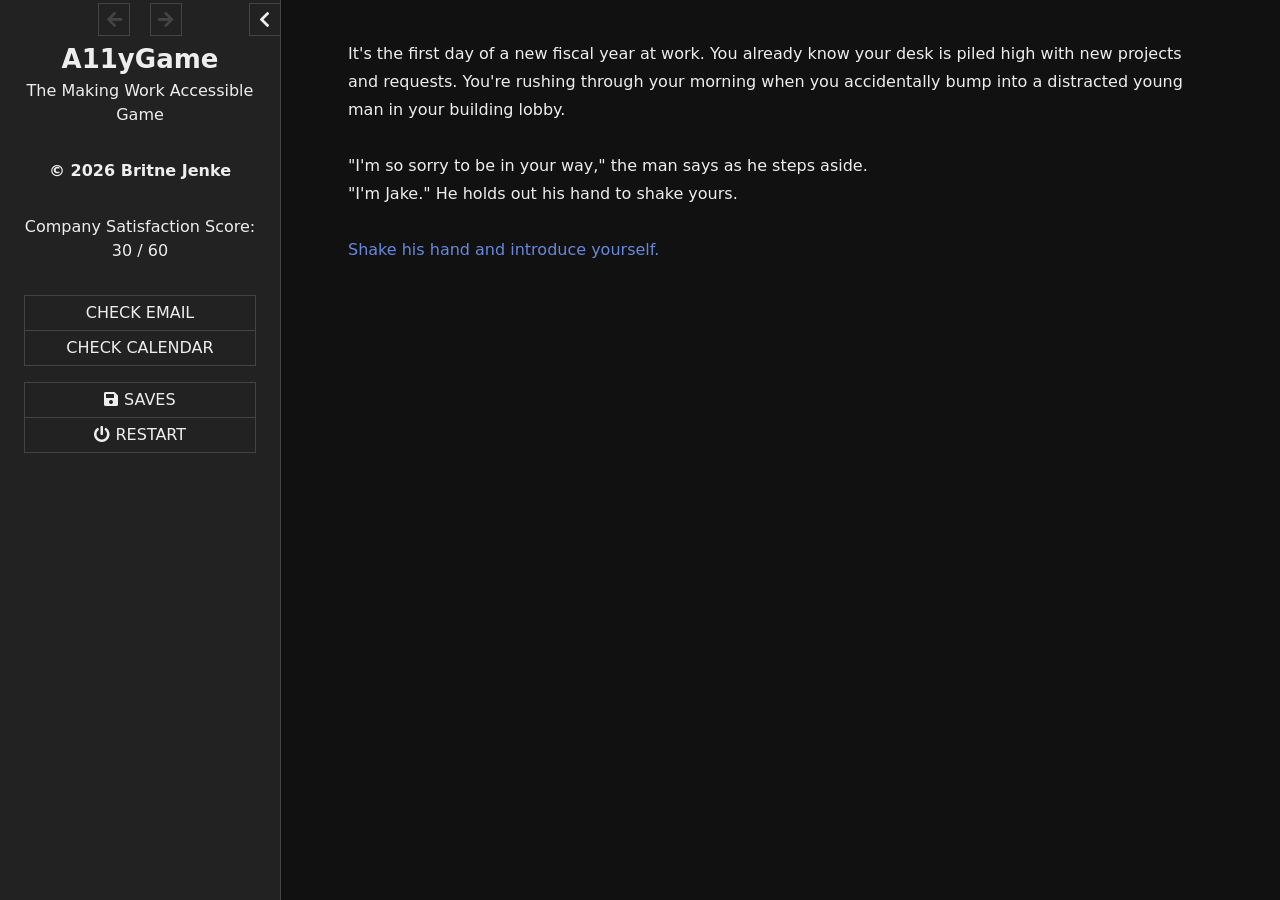
==== commit 86247bb9: "Add files via upload" ====
--- a/A11yGame.html
+++ b/A11yGame.html
@@ -118,9 +118,45 @@
                          
 It&#39;s my fault there&#39;s no receptionist here to greet you. She just went on leave, and we haven&#39;t been able to find a replacement yet. How can I help you?
 
-&lt;&lt;linkreplace &quot;Actually...&quot;&gt;&gt;I&#39;m supposed to be here for an interview for the manufacturing team.&lt;&lt;/linkreplace&gt;&gt;</tw-passagedata><tw-passagedata pid="3" name="StoryMenu" tags="" position="700,0" size="100,100">[[Check Email]]</tw-passagedata><tw-passagedata pid="4" name="Check Email" tags="" position="700,400" size="100,100">[[Email1]]
+&lt;&lt;linkreplace &quot;Actually...&quot;&gt;&gt;I&#39;m supposed to be here for an interview for the manufacturing team.
+
+&lt;&lt;linkreplace&quot;That&#39;s wonderful! Let me...&quot;&gt;&gt;The phone at the receptionist&#39;s desk begins to ring.
+
+[[Excuse yourself from Jake and answer the phone.|Phone]]
+[[Ignore the phone and turn your attention back to Jake.|Ignore]]
+&lt;&lt;/linkreplace&gt;&gt;
+&lt;&lt;/linkreplace&gt;&gt;</tw-passagedata><tw-passagedata pid="3" name="StoryMenu" tags="" position="700,0" size="100,100">[[Check Email]]
+[[Check Calendar]]</tw-passagedata><tw-passagedata pid="4" name="Check Email" tags="" position="700,400" size="100,100">[[Email1]]
 [[Email2]] 
-[[Email3]] </tw-passagedata><tw-passagedata pid="5" name="StorySubtitle" tags="" position="800,0" size="100,100">The Making Work Accessible Game</tw-passagedata><tw-passagedata pid="6" name="StoryInit" tags="" position="0,0" size="100,100"></tw-passagedata><tw-passagedata pid="7" name="Email1" tags="" position="900,300" size="100,100">Email text here</tw-passagedata><tw-passagedata pid="8" name="Email2" tags="" position="900,400" size="100,100">Email text here</tw-passagedata><tw-passagedata pid="9" name="Email3" tags="" position="900,500" size="100,100">Email text here</tw-passagedata><tw-passagedata pid="10" name="Untitled Passage" tags="" position="200,400" size="100,100"></tw-passagedata></tw-storydata>
+[[Email3]] </tw-passagedata><tw-passagedata pid="5" name="StorySubtitle" tags="" position="800,0" size="100,100">The Making Work Accessible Game</tw-passagedata><tw-passagedata pid="6" name="StoryInit" tags="" position="0,0" size="100,100">&lt;&lt;set $C1 to 5&gt;&gt;
+&lt;&lt;set $C2 to 5&gt;&gt;
+&lt;&lt;set $C3 to 5&gt;&gt;
+&lt;&lt;set $C4 to 5&gt;&gt;
+&lt;&lt;set $C5 to 5&gt;&gt;
+&lt;&lt;set $C6 to 5&gt;&gt;
+
+&lt;&lt;set $score to $C1 + $C2 + $C3 + $C4 + $C5 + $C6&gt;&gt;</tw-passagedata><tw-passagedata pid="7" name="Email1" tags="" position="900,300" size="100,100">Email text here</tw-passagedata><tw-passagedata pid="8" name="Email2" tags="" position="900,400" size="100,100">Email text here</tw-passagedata><tw-passagedata pid="9" name="Email3" tags="" position="900,500" size="100,100">Email text here</tw-passagedata><tw-passagedata pid="10" name="Ignore" tags="" position="200,400" size="100,100">&lt;&lt;set $C2 += 1&gt;&gt;
+Let me get you to the right place.
+</tw-passagedata><tw-passagedata pid="11" name="StoryStylesheet" tags="" position="600,0" size="100,100">@import url(&#39;https://fonts.googleapis.com/css?family=Atkinson Hyperlegible&#39;);
+
+
+body {
+		background-color: #272626;
+        }
+
+#ui-bar {
+		background-color: #1c88c8;
+        }
+        
+.player {
+		font-family: &#39;Atkinson Hyperlegible&#39;, sans-serif;
+        background: green;
+        }</tw-passagedata><tw-passagedata pid="12" name="Check Calendar" tags="" position="600,400" size="100,100">[[Calendar1]] 
+[[Calendar2]]
+[[Calendar3]] </tw-passagedata><tw-passagedata pid="13" name="Calendar1" tags="" position="400,300" size="100,100">meeting info here</tw-passagedata><tw-passagedata pid="14" name="Calendar2" tags="" position="400,400" size="100,100">meeting info here</tw-passagedata><tw-passagedata pid="15" name="Calendar3" tags="" position="400,500" size="100,100">meeting info here</tw-passagedata><tw-passagedata pid="16" name="Phone" tags="" position="100,400" size="100,100">&lt;&lt;set $C1 += 1&gt;&gt;
+One moment, Jake - let me take this call.
+</tw-passagedata><tw-passagedata pid="17" name="StoryAuthor" tags="" position="900,0" size="100,100">&amp;copy; 2026 Britne Jenke</tw-passagedata><tw-passagedata pid="18" name="StoryCaption" tags="" position="700,100" size="100,100">Company Satisfaction Score:
+$score / 60</tw-passagedata><tw-passagedata pid="19" name="TEST" tags="" position="400,100" size="100,100">TEST OMG</tw-passagedata></tw-storydata>
 	<script id="script-sugarcube" type="text/javascript">
 	/*! SugarCube JS */
 	if(document.documentElement.getAttribute("data-init")==="loading"){(function(window,document,jQuery,undefined){"use strict";var _excluded=["bubbles","cancelable","composed","detail"],_excluded2=["bubbles","cancelable"],_excluded3=["state"];function _toConsumableArray(r){return _arrayWithoutHoles(r)||_iterableToArray(r)||_unsupportedIterableToArray(r)||_nonIterableSpread()}function _nonIterableSpread(){throw new TypeError("Invalid attempt to spread non-iterable instance.\nIn order to be iterable, non-array objects must have a [Symbol.iterator]() method.")}function _iterableToArray(r){if("undefined"!=typeof Symbol&&null!=r[Symbol.iterator]||null!=r["@@iterator"])return Array.from(r)}function _arrayWithoutHoles(r){if(Array.isArray(r))return _arrayLikeToArray(r)}function _classCallCheck(a,n){if(!(a instanceof n))throw new TypeError("Cannot call a class as a function")}function _defineProperties(e,r){for(var t=0;t<r.length;t++){var o=r[t];o.enumerable=o.enumerable||!1,o.configurable=!0,"value"in o&&(o.writable=!0),Object.defineProperty(e,_toPropertyKey(o.key),o)}}function _createClass(e,r,t){return r&&_defineProperties(e.prototype,r),t&&_defineProperties(e,t),Object.defineProperty(e,"prototype",{writable:!1}),e}function _toPropertyKey(t){var i=_toPrimitive(t,"string");return"symbol"==_typeof(i)?i:i+""}function _toPrimitive(t,r){if("object"!=_typeof(t)||!t)return t;var e=t[Symbol.toPrimitive];if(void 0!==e){var i=e.call(t,r||"default");if("object"!=_typeof(i))return i;throw new TypeError("@@toPrimitive must return a primitive value.")}return("string"===r?String:Number)(t)}function _objectWithoutProperties(e,t){if(null==e)return{};var o,r,i=_objectWithoutPropertiesLoose(e,t);if(Object.getOwnPropertySymbols){var s=Object.getOwnPropertySymbols(e);for(r=0;r<s.length;r++)o=s[r],t.includes(o)||{}.propertyIsEnumerable.call(e,o)&&(i[o]=e[o])}return i}function _objectWithoutPropertiesLoose(r,e){if(null==r)return{};var t={};for(var n in r)if({}.hasOwnProperty.call(r,n)){if(e.includes(n))continue;t[n]=r[n]}return t}function _slicedToArray(r,e){return _arrayWithHoles(r)||_iterableToArrayLimit(r,e)||_unsupportedIterableToArray(r,e)||_nonIterableRest()}function _nonIterableRest(){throw new TypeError("Invalid attempt to destructure non-iterable instance.\nIn order to be iterable, non-array objects must have a [Symbol.iterator]() method.")}function _unsupportedIterableToArray(r,a){if(r){if("string"==typeof r)return _arrayLikeToArray(r,a);var t={}.toString.call(r).slice(8,-1);return"Object"===t&&r.constructor&&(t=r.constructor.name),"Map"===t||"Set"===t?Array.from(r):"Arguments"===t||/^(?:Ui|I)nt(?:8|16|32)(?:Clamped)?Array$/.test(t)?_arrayLikeToArray(r,a):void 0}}function _arrayLikeToArray(r,a){(null==a||a>r.length)&&(a=r.length);for(var e=0,n=Array(a);e<a;e++)n[e]=r[e];return n}function _iterableToArrayLimit(r,l){var t=null==r?null:"undefined"!=typeof Symbol&&r[Symbol.iterator]||r["@@iterator"];if(null!=t){var e,n,i,u,a=[],f=!0,o=!1;try{if(i=(t=t.call(r)).next,0===l){if(Object(t)!==t)return;f=!1}else for(;!(f=(e=i.call(t)).done)&&(a.push(e.value),a.length!==l);f=!0);}catch(r){o=!0,n=r}finally{try{if(!f&&null!=t.return&&(u=t.return(),Object(u)!==u))return}finally{if(o)throw n}}return a}}function _arrayWithHoles(r){if(Array.isArray(r))return r}function _typeof(o){return _typeof="function"==typeof Symbol&&"symbol"==typeof Symbol.iterator?function(o){return typeof o}:function(o){return o&&"function"==typeof Symbol&&o.constructor===Symbol&&o!==Symbol.prototype?"symbol":typeof o},_typeof(o)}var errorPrologRegExp=/^(?:(?:uncaught\s+(?:exception:\s+)?)?\w*(?:error|exception|_err):\s+)+/i,Alert=function(){function mesg(where,error,isFatal,isUncaught){var mesg="Error",nice="A".concat(isFatal?" fatal":"n"," error has occurred.");nice+=isFatal?" Aborting.":" You may be able to continue, but some parts may not work properly.";var isObject=null!==error&&"object"===_typeof(error),what=(isObject&&"message"in error?String(error.message).replace(errorPrologRegExp,""):String(error)).trim()||"unknown error";null!=where&&(mesg+=" [".concat(where,"]")),mesg+=": ".concat(what,"."),isObject&&"stack"in error&&(mesg+="\n\nStack Trace:\n".concat(error.stack)),mesg&&(nice+="\n\n".concat(mesg)),isUncaught||console[isFatal?"error":"warn"](mesg),window.alert(nice)}var origOnError;return origOnError=window.onerror,window.onerror=function(what,source,lineNum,colNum,error){"complete"===document.readyState?mesg(null,null!=error?error:what,!1,!0):(mesg(null,null!=error?error:what,!0,!0),window.onerror=origOnError,"function"==typeof window.onerror&&window.onerror.apply(this,arguments))},Object.preventExtensions(Object.create(null,{error:{value:function(where,error){mesg(where,error)}},fatal:{value:function(where,error){mesg(where,error,!0)}}}))}(),Patterns=(wsMap=new Map([[" ","\\u0020"],["\f","\\f"],["\n","\\n"],["\r","\\r"],["\t","\\t"],["\v","\\v"],[" ","\\u00a0"],[" ","\\u1680"],["᠎","\\u180e"],[" ","\\u2000"],[" ","\\u2001"],[" ","\\u2002"],[" ","\\u2003"],[" ","\\u2004"],[" ","\\u2005"],[" ","\\u2006"],[" ","\\u2007"],[" ","\\u2008"],[" ","\\u2009"],[" ","\\u200a"],["\u2028","\\u2028"],["\u2029","\\u2029"],[" ","\\u202f"],[" ","\\u205f"],["　","\\u3000"],["\ufeff","\\ufeff"]]),wsRe=/^\s$/,missing="",wsMap.forEach((function(pat,char){wsRe.test(char)||(missing+=pat)})),space=missing?"[\\s".concat(missing,"]"):"\\s",spaceNoTerminator="[\\u0020\\f\\t\\v\\u00a0\\u1680\\u180e\\u2000-\\u200a\\u202f\\u205f\\u3000\\ufeff]",notSpace="\\s"===space?"\\S":space.replace(/^\[/,"[^"),anyChar="(?:.|".concat("[\\n\\r\\u2028\\u2029]",")"),anyLetter="[0-9A-Z_a-z\\-\\u00c0-\\u00d6\\u00d8-\\u00f6\\u00f8-\\u00ff\\u0150\\u0170\\u0151\\u0171]",anyLetterStrict=anyLetter.replace("\\-",""),identifier="".concat("[$A-Z_a-z]").concat("[$0-9A-Z_a-z]","*"),variable="[$_]"+identifier,htmlTagName="[A-Za-z](?:".concat(cENChar="(?:[\\x2D.0-9A-Z_a-z\\xB7\\xC0-\\xD6\\xD8-\\xF6\\xF8-\\u037D\\u037F-\\u1FFF\\u200C\\u200D\\u203F\\u2040\\u2070-\\u218F\\u2C00-\\u2FEF\\u3001-\\uD7FF\\uF900-\\uFDCF\\uFDF0-\\uFFFD]|[\\uD800-\\uDB7F][\\uDC00-\\uDFFF])","*-").concat(cENChar,"*|[0-9A-Za-z]*)"),twStyle="(".concat(anyLetter,"+)\\(([^\\)\\|\\n]+)\\):"),cssStyle="".concat(spaceNoTerminator,"*(").concat(anyLetter,"+)").concat(spaceNoTerminator,"*:([^;\\|\\n]+);"),idOrClass="".concat(spaceNoTerminator,"*((?:").concat("[#.]").concat(anyLetter,"+").concat(spaceNoTerminator,"*)+);"),inlineCss="".concat(twStyle,"|").concat(cssStyle,"|").concat(idOrClass),url="(?:file|https?|mailto|ftp|javascript|irc|news|data):[^\\s'\"]+",externalUrl=url.replace(/\|javascript|\|data/g,""),Object.freeze(Object.assign(Object.create(null),{space:space,spaceNoTerminator:spaceNoTerminator,lineTerminator:"[\\n\\r\\u2028\\u2029]",notSpace:notSpace,anyChar:anyChar,anyLetter:anyLetter,anyLetterStrict:anyLetterStrict,identifierFirstChar:"[$A-Z_a-z]",identifierNextChar:"[$0-9A-Z_a-z]",identifier:identifier,variableSigil:"[$_]",variable:variable,macroName:"[A-Za-z][\\w-]*|[=-]",templateName:"[A-Za-z][\\w-]*",htmlTagName:htmlTagName,cssIdOrClassSigil:"[#.]",cssImage:"\\[[<>]?[Ii][Mm][Gg]\\[(?:\\s|\\S)*?\\]\\]+",inlineCss:inlineCss,url:url,externalUrl:externalUrl}))),wsMap,wsRe,missing,cENChar,twStyle,cssStyle,idOrClass,space,spaceNoTerminator,notSpace,anyChar,anyLetter,anyLetterStrict,identifier,variable,htmlTagName,inlineCss,url,externalUrl;!function(){var startWSRe,endWSRe,_trimString=(startWSRe=new RegExp("^".concat(Patterns.space).concat(Patterns.space,"*")),endWSRe=new RegExp("".concat(Patterns.space).concat(Patterns.space,"*$")),function(str,where){var val=String(str);if(!val)return val;switch(where){case"start":return startWSRe.test(val)?val.replace(startWSRe,""):val;case"end":return endWSRe.test(val)?val.replace(endWSRe,""):val;default:throw new Error('_trimString called with incorrect where parameter value: "'.concat(where,'"'))}});function _createPadString(length,padding){var targetLength=Number.parseInt(length,10)||0;if(targetLength<1)return"";var padString=void 0===padding?"":String(padding);for(""===padString&&(padString=" ");padString.length<targetLength;){var curPadLength=padString.length,remainingLength=targetLength-curPadLength;padString+=curPadLength>remainingLength?padString.slice(0,remainingLength):padString}return padString.length>targetLength&&(padString=padString.slice(0,targetLength)),padString}if(Array.prototype.flat||Object.defineProperty(Array.prototype,"flat",{configurable:!0,writable:!0,value:function flat(){if(null==this)throw new TypeError("Array.prototype.flat called on null or undefined");var depth=0===arguments.length?1:Number(arguments[0])||0;if(depth<1)return Array.prototype.slice.call(this);var push=Array.prototype.push;return Array.prototype.reduce.call(this,(function(acc,cur){return cur instanceof Array?push.apply(acc,flat.call(cur,depth-1)):acc.push(cur),acc}),[])}}),Array.prototype.flatMap||Object.defineProperty(Array.prototype,"flatMap",{configurable:!0,writable:!0,value:function(){if(null==this)throw new TypeError("Array.prototype.flatMap called on null or undefined");return Array.prototype.map.apply(this,arguments).flat()}}),Array.prototype.includes||Object.defineProperty(Array.prototype,"includes",{configurable:!0,writable:!0,value:function(){if(null==this)throw new TypeError("Array.prototype.includes called on null or undefined");if(0===arguments.length)return!1;var length=this.length>>>0;if(0===length)return!1;var needle=arguments[0],i=Number(arguments[1])||0;for(i<0&&(i=Math.max(0,length+i));i<length;++i){var value=this[i];if(value===needle||value!=value&&needle!=needle)return!0}return!1}}),Object.entries||Object.defineProperty(Object,"entries",{configurable:!0,writable:!0,value:function(obj){if("object"!==_typeof(obj)||null===obj)throw new TypeError("Object.entries object parameter must be an object");return Object.keys(obj).map((function(key){return[key,obj[key]]}))}}),Object.fromEntries||Object.defineProperty(Object,"fromEntries",{configurable:!0,writable:!0,value:function(iter){return Array.from(iter).reduce((function(acc,pair){if(Object(pair)!==pair)throw new TypeError("Object.fromEntries iterable parameter must yield objects");return pair[0]in acc?Object.defineProperty(acc,pair[0],{configurable:!0,enumerable:!0,writable:!0,value:pair[1]}):acc[pair[0]]=pair[1],acc}),{})}}),Object.getOwnPropertyDescriptors||Object.defineProperty(Object,"getOwnPropertyDescriptors",{configurable:!0,writable:!0,value:function(obj){if(null==obj)throw new TypeError("Object.getOwnPropertyDescriptors object parameter is null or undefined");var O=Object(obj);return Reflect.ownKeys(O).reduce((function(acc,key){var desc=Object.getOwnPropertyDescriptor(O,key);return void 0!==desc&&(key in acc?Object.defineProperty(acc,key,{configurable:!0,enumerable:!0,writable:!0,value:desc}):acc[key]=desc),acc}),{})}}),!Object.hasOwn){var _hasOwnProperty=Object.prototype.hasOwnProperty;Object.defineProperty(Object,"hasOwn",{configurable:!0,writable:!0,value:function(O,P){return _hasOwnProperty.call(Object(O),P)}})}Object.values||Object.defineProperty(Object,"values",{configurable:!0,writable:!0,value:function(obj){if("object"!==_typeof(obj)||null===obj)throw new TypeError("Object.values object parameter must be an object");return Object.keys(obj).map((function(key){return obj[key]}))}}),String.prototype.padStart||Object.defineProperty(String.prototype,"padStart",{configurable:!0,writable:!0,value:function(length,padding){if(null==this)throw new TypeError("String.prototype.padStart called on null or undefined");var baseString=String(this),baseLength=baseString.length,targetLength=Number.parseInt(length,10);return targetLength<=baseLength?baseString:_createPadString(targetLength-baseLength,padding)+baseString}}),String.prototype.padEnd||Object.defineProperty(String.prototype,"padEnd",{configurable:!0,writable:!0,value:function(length,padding){if(null==this)throw new TypeError("String.prototype.padEnd called on null or undefined");var baseString=String(this),baseLength=baseString.length,targetLength=Number.parseInt(length,10);return targetLength<=baseLength?baseString:baseString+_createPadString(targetLength-baseLength,padding)}}),String.prototype.trimStart||Object.defineProperty(String.prototype,"trimStart",{configurable:!0,writable:!0,value:function(){if(null==this)throw new TypeError("String.prototype.trimStart called on null or undefined");return _trimString(this,"start")}}),String.prototype.trimLeft||Object.defineProperty(String.prototype,"trimLeft",{configurable:!0,writable:!0,value:function(){if(null==this)throw new TypeError("String.prototype.trimLeft called on null or undefined");return _trimString(this,"start")}}),String.prototype.trimEnd||Object.defineProperty(String.prototype,"trimEnd",{configurable:!0,writable:!0,value:function(){if(null==this)throw new TypeError("String.prototype.trimEnd called on null or undefined");return _trimString(this,"end")}}),String.prototype.trimRight||Object.defineProperty(String.prototype,"trimRight",{configurable:!0,writable:!0,value:function(){if(null==this)throw new TypeError("String.prototype.trimRight called on null or undefined");return _trimString(this,"end")}})}(),function(){var _regExpMetaCharsRe,_hasRegExpMetaCharsRe,_formatRegExp,_hasFormatRegExp,_nativeMathRandom=Math.random;function _random(){var min,max;switch(arguments.length){case 0:throw new Error("_random called with insufficient parameters");case 1:min=0,max=arguments[0];break;default:min=arguments[0],max=arguments[1]}if(min>max){var _ref=[max,min];min=_ref[0],max=_ref[1]}return Math.floor(_nativeMathRandom()*(max-min+1))+min}function _randomIndex(length,boundsArgs){var min,max;switch(boundsArgs.length){case 1:min=0,max=length-1;break;case 2:min=0,max=Math.trunc(boundsArgs[1]);break;default:min=Math.trunc(boundsArgs[1]),max=Math.trunc(boundsArgs[2])}return Number.isNaN(min)?min=0:!Number.isFinite(min)||min>=length?min=length-1:min<0&&(min=length+min)<0&&(min=0),Number.isNaN(max)?max=0:(!Number.isFinite(max)||max>=length||max<0&&(max=length+max)<0)&&(max=length-1),_random(min,max)}function _getCodePointStartAndEnd(str,pos){var code=str.charCodeAt(pos);if(Number.isNaN(code))return{char:"",start:-1,end:-1};if(code<55296||code>57343)return{char:str.charAt(pos),start:pos,end:pos};if(code>=55296&&code<=56319){var nextPos=pos+1;if(nextPos>=str.length)throw new Error("high surrogate without trailing low surrogate");var nextCode=str.charCodeAt(nextPos);if(nextCode<56320||nextCode>57343)throw new Error("high surrogate without trailing low surrogate");return{char:str.charAt(pos)+str.charAt(nextPos),start:pos,end:nextPos}}if(0===pos)throw new Error("low surrogate without leading high surrogate");var prevPos=pos-1,prevCode=str.charCodeAt(prevPos);if(prevCode<55296||prevCode>56319)throw new Error("low surrogate without leading high surrogate");return{char:str.charAt(prevPos)+str.charAt(pos),start:prevPos,end:pos}}Object.defineProperty(Array.prototype,"concatUnique",{configurable:!0,writable:!0,value:function(){if(null==this)throw new TypeError("Array.prototype.concatUnique called on null or undefined");var result=Array.from(this);if(0===arguments.length)return result;var items=Array.prototype.reduce.call(arguments,(function(prev,cur){return prev.concat(cur)}),[]),addSize=items.length;if(0===addSize)return result;for(var indexOf=Array.prototype.indexOf,push=Array.prototype.push,i=0;i<addSize;++i){var value=items[i];-1===indexOf.call(result,value)&&push.call(result,value)}return result}}),Object.defineProperty(Array.prototype,"count",{configurable:!0,writable:!0,value:function(){if(null==this)throw new TypeError("Array.prototype.count called on null or undefined");for(var indexOf=Array.prototype.indexOf,needle=arguments[0],pos=Number(arguments[1])||0,count=0;-1!==(pos=indexOf.call(this,needle,pos));)++count,++pos;return count}}),Object.defineProperty(Array.prototype,"countWith",{configurable:!0,writable:!0,value:function(predicate,thisArg){if(null==this)throw new TypeError("Array.prototype.countWith called on null or undefined");if("function"!=typeof predicate)throw new Error("Array.prototype.countWith predicate parameter must be a function");var length=this.length>>>0;if(0===length)return 0;for(var count=0,i=0;i<length;++i)predicate.call(thisArg,this[i],i,this)&&++count;return count}}),Object.defineProperty(Array.prototype,"deleteAll",{configurable:!0,writable:!0,value:function(){if(null==this)throw new TypeError("Array.prototype.deleteAll called on null or undefined");if(0===arguments.length)return[];var length=this.length>>>0;if(0===length)return[];for(var needles=Array.prototype.concat.apply([],arguments),needlesLength=needles.length,indices=[],i=0;i<length;++i)for(var value=this[i],j=0;j<needlesLength;++j){var needle=needles[j];if(value===needle||value!=value&&needle!=needle){indices.push(i);break}}for(var result=[],_i=0,iend=indices.length;_i<iend;++_i)result[_i]=this[indices[_i]];for(var splice=Array.prototype.splice,_i2=indices.length-1;_i2>=0;--_i2)splice.call(this,indices[_i2],1);return result}}),Object.defineProperty(Array.prototype,"deleteAt",{configurable:!0,writable:!0,value:function(){if(null==this)throw new TypeError("Array.prototype.deleteAt called on null or undefined");if(0===arguments.length)return[];var length=this.length>>>0;if(0===length)return[];for(var splice=Array.prototype.splice,cpyIndices=Array.from(new Set(Array.from(arguments).map((function(x){return x<0?Math.max(0,length+x):x}))).values()),delIndices=Array.from(cpyIndices).sort((function(a,b){return b-a})),result=[],i=0,iend=cpyIndices.length;i<iend;++i)result[i]=this[cpyIndices[i]];for(var _i3=0,_iend=delIndices.length;_i3<_iend;++_i3)splice.call(this,delIndices[_i3],1);return result}}),Object.defineProperty(Array.prototype,"deleteFirst",{configurable:!0,writable:!0,value:function(){if(null==this)throw new TypeError("Array.prototype.deleteFirst called on null or undefined");if(0!==arguments.length){var length=this.length>>>0;if(0!==length){for(var splice=Array.prototype.splice,needles=Array.prototype.concat.apply([],arguments),result=[],i=0;i<length&&needles.length>0;++i)for(var value=this[i],j=0;j<needles.length;++j){var needle=needles[j];if(value===needle||value!=value&&needle!=needle){result.push(value),splice.call(this,i--,1),needles.splice(j--,1);break}}return result}}}}),Object.defineProperty(Array.prototype,"deleteLast",{configurable:!0,writable:!0,value:function(){if(null==this)throw new TypeError("Array.prototype.deleteLast called on null or undefined");if(0!==arguments.length){var length=this.length>>>0;if(0!==length){for(var splice=Array.prototype.splice,needles=Array.prototype.concat.apply([],arguments),result=[],i=length-1;i>=0&&needles.length>0;--i)for(var value=this[i],j=0;j<needles.length;++j){var needle=needles[j];if(value===needle||value!=value&&needle!=needle){result.push(value),splice.call(this,i++,1),needles.splice(j--,1);break}}return result}}}}),Object.defineProperty(Array.prototype,"deleteWith",{configurable:!0,writable:!0,value:function(predicate,thisArg){if(null==this)throw new TypeError("Array.prototype.deleteWith called on null or undefined");if("function"!=typeof predicate)throw new Error("Array.prototype.deleteWith predicate parameter must be a function");var length=this.length>>>0;if(0===length)return[];for(var splice=Array.prototype.splice,indices=[],result=[],i=0;i<length;++i)predicate.call(thisArg,this[i],i,this)&&(result.push(this[i]),indices.push(i));for(var _i4=indices.length-1;_i4>=0;--_i4)splice.call(this,indices[_i4],1);return result}}),Object.defineProperty(Array.prototype,"first",{configurable:!0,writable:!0,value:function(){if(null==this)throw new TypeError("Array.prototype.first called on null or undefined");if(0!==this.length>>>0)return this[0]}}),Object.defineProperty(Array.prototype,"includesAll",{configurable:!0,writable:!0,value:function(){if(null==this)throw new TypeError("Array.prototype.includesAll called on null or undefined");if(1===arguments.length)return Array.isArray(arguments[0])?Array.prototype.includesAll.apply(this,arguments[0]):Array.prototype.includes.apply(this,arguments);for(var i=0,iend=arguments.length;i<iend;++i)if(!Array.prototype.some.call(this,(function(val){return val===this.val||val!=val&&this.val!=this.val}),{val:arguments[i]}))return!1;return!0}}),Object.defineProperty(Array.prototype,"includesAny",{configurable:!0,writable:!0,value:function(){if(null==this)throw new TypeError("Array.prototype.includesAny called on null or undefined");if(1===arguments.length)return Array.isArray(arguments[0])?Array.prototype.includesAny.apply(this,arguments[0]):Array.prototype.includes.apply(this,arguments);for(var i=0,iend=arguments.length;i<iend;++i)if(Array.prototype.some.call(this,(function(val){return val===this.val||val!=val&&this.val!=this.val}),{val:arguments[i]}))return!0;return!1}}),Object.defineProperty(Array.prototype,"last",{configurable:!0,writable:!0,value:function(){if(null==this)throw new TypeError("Array.prototype.last called on null or undefined");var length=this.length>>>0;if(0!==length)return this[length-1]}}),Object.defineProperty(Array.prototype,"pluck",{configurable:!0,writable:!0,value:function(){if(null==this)throw new TypeError("Array.prototype.pluck called on null or undefined");var length=this.length>>>0;if(0!==length){var index=0===arguments.length?_random(0,length-1):_randomIndex(length,Array.from(arguments));return Array.prototype.splice.call(this,index,1)[0]}}}),Object.defineProperty(Array.prototype,"pluckMany",{configurable:!0,writable:!0,value:function(wantSize){if(null==this)throw new TypeError("Array.prototype.pluckMany called on null or undefined");var length=this.length>>>0;if(0===length)return[];var want=Math.trunc(wantSize);if(!Number.isInteger(want))throw new Error("Array.prototype.pluckMany want parameter must be an integer");if(want<1)return[];want>length&&(want=length);var splice=Array.prototype.splice,result=[],max=length-1;do{result.push(splice.call(this,_random(0,max--),1)[0])}while(result.length<want);return result}}),Object.defineProperty(Array.prototype,"pushUnique",{configurable:!0,writable:!0,value:function(){if(null==this)throw new TypeError("Array.prototype.pushUnique called on null or undefined");var addSize=arguments.length;if(0===addSize)return this.length>>>0;for(var indexOf=Array.prototype.indexOf,push=Array.prototype.push,i=0;i<addSize;++i){var value=arguments[i];-1===indexOf.call(this,value)&&push.call(this,value)}return this.length>>>0}}),Object.defineProperty(Array.prototype,"random",{configurable:!0,writable:!0,value:function(){if(null==this)throw new TypeError("Array.prototype.random called on null or undefined");var length=this.length>>>0;if(0!==length)return this[0===arguments.length?_random(0,length-1):_randomIndex(length,Array.from(arguments))]}}),Object.defineProperty(Array.prototype,"randomMany",{configurable:!0,writable:!0,value:function(wantSize){if(null==this)throw new TypeError("Array.prototype.randomMany called on null or undefined");var length=this.length>>>0;if(0===length)return[];var want=Math.trunc(wantSize);if(!Number.isInteger(want))throw new Error("Array.prototype.randomMany want parameter must be an integer");if(want<1)return[];want>length&&(want=length);var picked=new Map,result=[],max=length-1;do{var i=void 0;do{i=_random(0,max)}while(picked.has(i));picked.set(i,!0),result.push(this[i])}while(result.length<want);return result}}),Object.defineProperty(Array.prototype,"shuffle",{configurable:!0,writable:!0,value:function(){if(null==this)throw new TypeError("Array.prototype.shuffle called on null or undefined");var length=this.length>>>0;if(0===length)return this;for(var i=length-1;i>0;--i){var j=Math.floor(_nativeMathRandom()*(i+1));if(i!==j){var swap=this[i];this[i]=this[j],this[j]=swap}}return this}}),Object.defineProperty(Array.prototype,"toShuffled",{configurable:!0,writable:!0,value:function(){if(null==this)throw new TypeError("Array.prototype.toShuffled called on null or undefined");return Array.from(this).shuffle()}}),Object.defineProperty(Array.prototype,"toUnique",{configurable:!0,writable:!0,value:function(){if(null==this)throw new TypeError("Array.prototype.toUnique called on null or undefined");return Array.from(new Set(this))}}),Object.defineProperty(Array.prototype,"unshiftUnique",{configurable:!0,writable:!0,value:function(){if(null==this)throw new TypeError("Array.prototype.unshiftUnique called on null or undefined");var addSize=arguments.length;if(0===addSize)return this.length>>>0;for(var indexOf=Array.prototype.indexOf,unshift=Array.prototype.unshift,i=0;i<addSize;++i){var value=arguments[i];-1===indexOf.call(this,value)&&unshift.call(this,value)}return this.length>>>0}}),Object.defineProperty(Function.prototype,"partial",{configurable:!0,writable:!0,value:function(){if(null==this)throw new TypeError("Function.prototype.partial called on null or undefined");var slice=Array.prototype.slice,fn=this,bound=slice.call(arguments,0);return function(){for(var applied=[],argc=0,i=0;i<bound.length;++i)applied.push(bound[i]===undefined?arguments[argc++]:bound[i]);return fn.apply(this,applied.concat(slice.call(arguments,argc)))}}}),Object.defineProperty(Math,"clamp",{configurable:!0,writable:!0,value:function(num,min,max){if(3!==arguments.length)throw new Error("Math.clamp called with an incorrect number of parameters (want: 3, received: ".concat(arguments.length,")"));var value=Number(num),minVal=Number(min),maxVal=Number(max);if(minVal>maxVal){var _ref2=[maxVal,minVal];minVal=_ref2[0],maxVal=_ref2[1]}return Math.min(Math.max(value,minVal),maxVal)}}),RegExp.escape||(_regExpMetaCharsRe=/[\\^$*+?.()|[\]{}]/g,_hasRegExpMetaCharsRe=new RegExp(_regExpMetaCharsRe.source),Object.defineProperty(RegExp,"escape",{configurable:!0,writable:!0,value:function(str){var val=String(str);return val&&_hasRegExpMetaCharsRe.test(val)?val.replace(_regExpMetaCharsRe,"\\$&"):val}})),_formatRegExp=/{(\d+)(?:,([+-]?\d+))?}/g,_hasFormatRegExp=new RegExp(_formatRegExp.source),Object.defineProperty(String,"format",{configurable:!0,writable:!0,value:function(format){if(arguments.length<2)return 0===arguments.length?"":format;var args=2===arguments.length&&Array.isArray(arguments[1])?Array.from(arguments[1]):Array.prototype.slice.call(arguments,1);return 0===args.length?format:_hasFormatRegExp.test(format)?(_formatRegExp.lastIndex=0,format.replace(_formatRegExp,(function(match,index,align){var retval=args[index];if(null==retval)return"";for(;"function"==typeof retval;)retval=retval();switch(_typeof(retval)){case"string":break;case"object":retval=JSON.stringify(retval);break;default:retval=String(retval)}return function(str,align,pad){if(!align)return str;var plen=Math.abs(align)-str.length;if(plen<1)return str;var padding=String(pad).repeat(plen);return align<0?str+padding:padding+str}(retval,align?Number.parseInt(align,10):0," ")}))):format}}),Object.defineProperty(String.prototype,"count",{configurable:!0,writable:!0,value:function(){if(null==this)throw new TypeError("String.prototype.count called on null or undefined");var needle=String(arguments[0]||"");if(""===needle)return 0;for(var indexOf=String.prototype.indexOf,step=needle.length,pos=Number(arguments[1])||0,count=0;-1!==(pos=indexOf.call(this,needle,pos));)++count,pos+=step;return count}}),Object.defineProperty(String.prototype,"first",{configurable:!0,writable:!0,value:function(){if(null==this)throw new TypeError("String.prototype.first called on null or undefined");return _getCodePointStartAndEnd(String(this),0).char}}),Object.defineProperty(String.prototype,"last",{configurable:!0,writable:!0,value:function(){if(null==this)throw new TypeError("String.prototype.last called on null or undefined");var str=String(this);return _getCodePointStartAndEnd(str,str.length-1).char}}),Object.defineProperty(String.prototype,"splice",{configurable:!0,writable:!0,value:function(startAt,delCount,replacement){if(null==this)throw new TypeError("String.prototype.splice called on null or undefined");var length=this.length>>>0;if(0===length)return"";var start=Number(startAt);Number.isSafeInteger(start)?start<0&&(start+=length)<0&&(start=0):start=0,start>length&&(start=length);var count=Number(delCount);(!Number.isSafeInteger(count)||count<0)&&(count=0);var res=this.slice(0,start);return void 0!==replacement&&(res+=replacement),start+count<length&&(res+=this.slice(start+count)),res}}),Object.defineProperty(String.prototype,"splitOrEmpty",{configurable:!0,writable:!0,value:function(){if(null==this)throw new TypeError("String.prototype.splitOrEmpty called on null or undefined");return""===String(this)?[]:String.prototype.split.apply(this,arguments)}}),Object.defineProperty(String.prototype,"toLocaleUpperFirst",{configurable:!0,writable:!0,value:function(){if(null==this)throw new TypeError("String.prototype.toLocaleUpperFirst called on null or undefined");var str=String(this),_getCodePointStartAnd3=_getCodePointStartAndEnd(str,0),char=_getCodePointStartAnd3.char,end=_getCodePointStartAnd3.end;return-1===end?"":char.toLocaleUpperCase()+str.slice(end+1)}}),Object.defineProperty(String.prototype,"toUpperFirst",{configurable:!0,writable:!0,value:function(){if(null==this)throw new TypeError("String.prototype.toUpperFirst called on null or undefined");var str=String(this),_getCodePointStartAnd4=_getCodePointStartAndEnd(str,0),char=_getCodePointStartAnd4.char,end=_getCodePointStartAnd4.end;return-1===end?"":char.toUpperCase()+str.slice(end+1)}}),Object.defineProperty(Array.prototype,"delete",{configurable:!0,writable:!0,value:function(){if(console.warn("[DEPRECATED] <Array>.delete() is deprecated."),null==this)throw new TypeError("Array.prototype.delete called on null or undefined");return Array.prototype.deleteAll.apply(this,arguments)}}),Object.defineProperty(JSON,"reviveWrapper",{configurable:!0,writable:!0,value:function(code,data){if(console.warn("[DEPRECATED] JSON.reviveWrapper() is deprecated."),"string"!=typeof code)throw new TypeError("JSON.reviveWrapper code parameter must be a string");return Serial.createReviver(code,data)}}),Object.defineProperty(Math,"easeInOut",{configurable:!0,writable:!0,value:function(num){return console.warn("[DEPRECATED] Math.easeInOut() is deprecated."),1-(Math.cos(Number(num)*Math.PI)+1)/2}}),Object.defineProperty(Number.prototype,"clamp",{configurable:!0,writable:!0,value:function(){if(console.warn("[DEPRECATED] <Number>.clamp() is deprecated."),null==this)throw new TypeError("Number.prototype.clamp called on null or undefined");if(2!==arguments.length)throw new Error("Number.prototype.clamp called with an incorrect number of parameters (want: 2, received: ".concat(arguments.length,")"));return Math.clamp(this,arguments[0],arguments[1])}})}(),function(){function onKeypressFn(ev){13!==ev.which&&32!==ev.which||(ev.preventDefault(),triggerEvent("click",getActiveElement()||this))}function onClickFnWrapper(fn){return function(){var $this=jQuery(this);$this.ariaIsDisabled()||($this.is("[aria-pressed]")&&$this.attr("aria-pressed","true"===$this.attr("aria-pressed")?"false":"true"),fn.apply(this,arguments))}}function disableTabindex(el){if(!el.hasAttribute("data-last-tabindex")){var tabindex=el.getAttribute("tabindex");el.setAttribute("data-last-tabindex",null!==tabindex?tabindex.trim():"")}el.setAttribute("tabindex",-1)}function restoreTabindex(el){var lastTabindex=el.getAttribute("data-last-tabindex");null!==lastTabindex&&(el.removeAttribute("data-last-tabindex"),""===lastTabindex?el.removeAttribute("tabindex"):el.setAttribute("tabindex",lastTabindex))}jQuery.fn.extend({ariaClick:function(options,handler){if(0===this.length||0===arguments.length)return this;var opts=options,fn=handler;return null==fn&&(fn=opts,opts=undefined),"string"!=typeof(opts=jQuery.extend({namespace:undefined,one:!1,selector:undefined,data:undefined,role:undefined,tabindex:0,controls:undefined,pressed:undefined,label:undefined},opts)).namespace?opts.namespace="":"."!==opts.namespace[0]&&(opts.namespace=".".concat(opts.namespace)),"boolean"==typeof opts.pressed&&(opts.pressed=opts.pressed?"true":"false"),this.filter("button").prop("type","button"),null!=opts.role?this.attr("role",opts.role):this.not("[role]").filter("a,[data-passage]").attr("role","link").end().not("a").not("[data-passage]").attr("role","button").end().end().end(),this.attr("tabindex",opts.tabindex),null!=opts.controls&&this.attr("aria-controls",opts.controls),null!=opts.pressed&&this.attr("aria-pressed",opts.pressed),null!=opts.label&&this.attr({"aria-label":opts.label,title:opts.label}),this.not("button").on("keypress.aria-clickable".concat(opts.namespace),opts.selector,onKeypressFn),this.on("click.aria-clickable".concat(opts.namespace),opts.selector,opts.data,opts.one?function(fn){return onClickFnWrapper((function(){jQuery(this).off(".aria-clickable").removeAttr("role tabindex aria-controls aria-pressed").filter("button").prop("disabled",!0),fn.apply(this,arguments)}))}(fn):onClickFnWrapper(fn)),this},ariaDisabled:function(disable){if(0===this.length||0===arguments.length)return this;var $nonDisableable=this.not("button,fieldset,input,menuitem,optgroup,option,select,textarea"),$disableable=this.filter("button,fieldset,input,menuitem,optgroup,option,select,textarea");return disable?($nonDisableable.each((function(){this.setAttribute("disabled","disabled"),this.setAttribute("aria-disabled","true"),disableTabindex(this)})),$disableable.each((function(){this.disabled=!0,this.setAttribute("aria-disabled","true"),disableTabindex(this)}))):($nonDisableable.each((function(){this.removeAttribute("disabled"),this.removeAttribute("aria-disabled"),restoreTabindex(this)})),$disableable.each((function(){this.disabled=!1,this.removeAttribute("aria-disabled"),restoreTabindex(this)}))),this},ariaIsDisabled:function(){return this.is("[disabled]")}})}(),jQuery.fn.extend({getForbiddenInteractiveContentTagNames:function(){if(0===this.length)return[];var forbidden=new Set;return this.find("a,button,fieldset,form,input,menuitem,optgroup,option,select,textarea").each((function(_,el){return forbidden.add(el.nodeName.toLowerCase())})),Array.from(forbidden)}}),jQuery.extend({wikiWithOptions:function(options){for(var _len=arguments.length,sources=new Array(_len>1?_len-1:0),_key=1;_key<_len;_key++)sources[_key-1]=arguments[_key];if(0!==sources.length){var frag=document.createDocumentFragment();sources.forEach((function(content){return new Wikifier(frag,content,options)}));var errors=Array.from(frag.querySelectorAll(".error")).map((function(errEl){return errEl.textContent.replace(errorPrologRegExp,"")}));if(errors.length>0)throw new Error(errors.join("; "))}},wiki:function(){for(var _len2=arguments.length,sources=new Array(_len2),_key2=0;_key2<_len2;_key2++)sources[_key2]=arguments[_key2];this.wikiWithOptions.apply(this,[undefined].concat(sources))},wikiPassage:function(name){this.wikiWithOptions(undefined,Story.get(name).processText())}}),jQuery.fn.extend({wikiWithOptions:function(options){for(var _len3=arguments.length,sources=new Array(_len3>1?_len3-1:0),_key3=1;_key3<_len3;_key3++)sources[_key3-1]=arguments[_key3];if(0===this.length||0===sources.length)return this;var frag=document.createDocumentFragment();return sources.forEach((function(content){return new Wikifier(frag,content,options)})),this.append(frag),this},wiki:function(){for(var _len4=arguments.length,sources=new Array(_len4),_key4=0;_key4<_len4;_key4++)sources[_key4]=arguments[_key4];return this.wikiWithOptions.apply(this,[undefined].concat(sources))},wikiPassage:function(name){return this.wikiWithOptions(undefined,Story.get(name).processText())}});var Browser=(userAgent=navigator.userAgent.toLowerCase(),winPhone=userAgent.includes("windows phone"),isMobile=Object.freeze({Android:!winPhone&&userAgent.includes("android"),BlackBerry:/blackberry|bb10/.test(userAgent),iOS:!winPhone&&/ip(?:hone|ad|od)/.test(userAgent),Opera:!winPhone&&("object"===_typeof(window.operamini)||userAgent.includes("opera mini")),Windows:winPhone||/iemobile|wpdesktop/.test(userAgent),any:function(){return isMobile.Android||isMobile.BlackBerry||isMobile.iOS||isMobile.Opera||isMobile.Windows}}),isGecko=!isMobile.Windows&&!/khtml|trident|edge/.test(userAgent)&&userAgent.includes("gecko"),isIE=!userAgent.includes("opera")&&/msie|trident/.test(userAgent),ieVersion=isIE?(ver=/(?:msie\s+|rv:)(\d+\.\d)/.exec(userAgent))?Number(ver[1]):0:null,isOpera=userAgent.includes("opera")||userAgent.includes(" opr/"),operaVersion=isOpera?function(){var ver=new RegExp("".concat(/khtml|chrome/.test(userAgent)?"opr":"version","\\/(\\d+\\.\\d+)")).exec(userAgent);return ver?Number(ver[1]):0}():null,isVivaldi=userAgent.includes("vivaldi"),Object.freeze(Object.assign(Object.create(null),{userAgent:userAgent,isMobile:isMobile,isGecko:isGecko,isIE:isIE,ieVersion:ieVersion,isOpera:isOpera,operaVersion:operaVersion,isVivaldi:isVivaldi}))),ver,userAgent,winPhone,isMobile,isGecko,isIE,ieVersion,isOpera,operaVersion,isVivaldi,Has=(hasAudioElement=function(){try{return"function"==typeof document.createElement("audio").canPlayType}catch(ex){}return!1}(),hasFile=function(){try{return"Blob"in window&&"File"in window&&"FileList"in window&&"FileReader"in window&&(!Browser.isOpera||Browser.operaVersion>=15)}catch(ex){}return!1}(),hasGeolocation=function(){try{return"geolocation"in navigator&&"function"==typeof navigator.geolocation.getCurrentPosition&&"function"==typeof navigator.geolocation.watchPosition}catch(ex){}return!1}(),hasMutationObserver=function(){try{return"MutationObserver"in window&&"function"==typeof window.MutationObserver}catch(ex){}return!1}(),hasPerformance=function(){try{return"performance"in window&&"function"==typeof window.performance.now}catch(ex){}return!1}(),hasTouch=function(){try{return"ontouchstart"in window||!!window.DocumentTouch&&document instanceof window.DocumentTouch||!!navigator.maxTouchPoints||!!navigator.msMaxTouchPoints}catch(ex){}return!1}(),hasTransitionEndEvent=function(){try{for(var teMap=new Map([["transition","transitionend"],["MSTransition","msTransitionEnd"],["WebkitTransition","webkitTransitionEnd"],["MozTransition","transitionend"]]),teKeys=Array.from(teMap.keys()),el=document.createElement("div"),i=0;i<teKeys.length;++i)if(el.style[teKeys[i]]!==undefined)return teMap.get(teKeys[i])}catch(ex){}return!1}(),Object.freeze(Object.assign(Object.create(null),{audio:hasAudioElement,fileAPI:hasFile,geolocation:hasGeolocation,mutationObserver:hasMutationObserver,performance:hasPerformance,touch:hasTouch,transitionEndEvent:hasTransitionEndEvent}))),hasAudioElement,hasFile,hasGeolocation,hasMutationObserver,hasPerformance,hasTouch,hasTransitionEndEvent,Fullscreen=function(){var _hasPromise,vendor=function(){try{return Object.freeze([{isEnabled:"fullscreenEnabled",element:"fullscreenElement",requestFn:"requestFullscreen",exitFn:"exitFullscreen",changeEvent:"fullscreenchange",errorEvent:"fullscreenerror"},{isEnabled:"webkitFullscreenEnabled",element:"webkitFullscreenElement",requestFn:"webkitRequestFullscreen",exitFn:"webkitExitFullscreen",changeEvent:"webkitfullscreenchange",errorEvent:"webkitfullscreenerror"},{isEnabled:"mozFullScreenEnabled",element:"mozFullScreenElement",requestFn:"mozRequestFullScreen",exitFn:"mozCancelFullScreen",changeEvent:"mozfullscreenchange",errorEvent:"mozfullscreenerror"},{isEnabled:"msFullscreenEnabled",element:"msFullscreenElement",requestFn:"msRequestFullscreen",exitFn:"msExitFullscreen",changeEvent:"MSFullscreenChange",errorEvent:"MSFullscreenError"}].find((function(vnd){return vnd.isEnabled in document})))}catch(ex){}return undefined}(),_returnsPromise=(_hasPromise=null,function(){if(null!==_hasPromise)return _hasPromise;if(_hasPromise=!1,vendor)try{var value=document.exitFullscreen();value.catch((function(){})),_hasPromise=value instanceof Promise}catch(ex){}return _hasPromise});function _selectElement(requestedEl){var selectedEl=requestedEl||document.documentElement;return selectedEl===document.documentElement&&("msRequestFullscreen"===vendor.requestFn||Browser.isOpera&&Browser.operaVersion<15)&&(selectedEl=document.body),selectedEl}function isFullscreen(){return Boolean(vendor&&document[vendor.element])}function requestFullscreen(options,requestedEl){if(!vendor)return Promise.reject(new Error("fullscreen not supported"));var element=_selectElement(requestedEl);if("function"!=typeof element[vendor.requestFn])return Promise.reject(new Error("fullscreen not supported"));if(isFullscreen())return Promise.resolve();if(_returnsPromise())return element[vendor.requestFn](options);var namespace=".Fullscreen_requestFullscreen";return new Promise((function(resolve,reject){var $element=jQuery(element);$element.off(namespace).one("".concat(vendor.errorEvent).concat(namespace," ").concat(vendor.changeEvent).concat(namespace),(function(ev){$element.off(namespace),ev.type===vendor.errorEvent?reject(new Error("unknown fullscreen request error")):resolve()})),element[vendor.requestFn](options)}))}function exitFullscreen(){if(!vendor||"function"!=typeof document[vendor.exitFn])return Promise.reject(new TypeError("fullscreen not supported"));if(!isFullscreen())return Promise.reject(new TypeError("fullscreen mode not active"));if(_returnsPromise())return document[vendor.exitFn]();var namespace=".Fullscreen_exitFullscreen";return new Promise((function(resolve,reject){var $document=jQuery(document);$document.off(namespace).one("".concat(vendor.errorEvent).concat(namespace," ").concat(vendor.changeEvent).concat(namespace),(function(ev){$document.off(namespace),ev.type===vendor.errorEvent?reject(new Error("unknown fullscreen exit error")):resolve()})),document[vendor.exitFn]()}))}return Object.preventExtensions(Object.create(null,{vendor:{get:function(){return vendor}},element:{get:function(){return vendor?document[vendor.element]:null}},isEnabled:{value:function(){return Boolean(vendor&&document[vendor.isEnabled])}},isFullscreen:{value:isFullscreen},request:{value:requestFullscreen},exit:{value:exitFullscreen},toggle:{value:function(options,requestedEl){return isFullscreen()?exitFullscreen():requestFullscreen(options,requestedEl)}},onChange:{value:function(handlerFn,requestedEl){if(vendor){var element=_selectElement(requestedEl);jQuery(element).on(vendor.changeEvent,handlerFn)}}},offChange:{value:function(handlerFn,requestedEl){if(vendor){var element=_selectElement(requestedEl);handlerFn?jQuery(element).off(vendor.changeEvent,handlerFn):jQuery(element).off(vendor.changeEvent)}}},onError:{value:function(handlerFn,requestedEl){if(vendor){var element=_selectElement(requestedEl);jQuery(element).on(vendor.errorEvent,handlerFn)}}},offError:{value:function(handlerFn,requestedEl){if(vendor){var element=_selectElement(requestedEl);handlerFn?jQuery(element).off(vendor.errorEvent,handlerFn):jQuery(element).off(vendor.errorEvent)}}}}))}(),Outliner=function(){var lastEvent,styleEl=null;function outlinerHide(){document.documentElement.removeAttribute("data-outlines"),styleEl.styleSheet?styleEl.styleSheet.cssText="*:focus{outline:none;}":styleEl.textContent="*:focus{outline:none;}"}function outlinerShow(){document.documentElement.setAttribute("data-outlines",""),styleEl.styleSheet?styleEl.styleSheet.cssText="":styleEl.textContent=""}return Object.preventExtensions(Object.create(null,{init:{value:function(){styleEl||(styleEl=document.createElement("style"),jQuery(styleEl).attr({id:"style-outliner",type:"text/css"}).appendTo(document.head),jQuery(document).on("mousedown.style-outliner keydown.style-outliner",(function(ev){ev.type!==lastEvent&&(lastEvent=ev.type,"keydown"===ev.type?outlinerShow():outlinerHide())})),lastEvent="mousedown",outlinerHide())}},hide:{value:outlinerHide},show:{value:outlinerShow}}))}(),Serial=function(){var supportedTypes=Object.freeze([{id:"Date",get reference(){return Date.prototype},method:function(){return["(revive:date)",this.toISOString()]}},{id:"Function",get reference(){return Function.prototype},method:function(){return["(revive:)",["(".concat(this.toString(),")")]]}},{id:"Map",get reference(){return Map.prototype},method:function(){return["(revive:map)",Array.from(this)]}},{id:"RegExp",get reference(){return RegExp.prototype},method:function(){return["(revive:)",[this.toString()]]}},{id:"Set",get reference(){return Set.prototype},method:function(){return["(revive:set)",Array.from(this)]}}]);function createReviver(code,data){if("string"!=typeof code)throw new TypeError("Serial.createReviver code parameter must be a string");return["(revive:)",[code,data]]}function parse(text,reviver){return JSON.parse(text,(function(key,val){var value=val;if(value instanceof Array&&2===value.length)switch(value[0]){case"(revive:set)":value=new Set(value[1]);break;case"(revive:map)":value=new Map(value[1]);break;case"(revive:date)":value=new Date(value[1]);break;case"(revive:eval)":case"(revive:)":try{var $ReviveData$=value[1][1];value=eval(value[1][0])}catch(ex){}}if("function"==typeof reviver)try{value=reviver(key,value)}catch(ex){}return value}))}function stringify(value,replacer,space){var origMethodCache=new Map;supportedTypes.forEach((function(_ref3){var id=_ref3.id,reference=_ref3.reference,method=_ref3.method;Object.hasOwn(reference,"toJSON")&&origMethodCache.set(id,reference.toJSON),Object.defineProperty(reference,"toJSON",{configurable:!0,writable:!0,value:method})}));var notation=JSON.stringify(value,(function(key,val){var value=val;if("function"==typeof replacer)try{value=replacer(key,value)}catch(ex){}switch(value){case undefined:value=["(revive:)",["undefined"]];break;case 1/0:value=["(revive:)",["Infinity"]]}return value}),space);return supportedTypes.forEach((function(_ref4){var id=_ref4.id,reference=_ref4.reference;origMethodCache.has(id)?(Object.defineProperty(reference,"toJSON",{configurable:!0,writable:!0,value:origMethodCache.get(id)}),origMethodCache.delete(id)):delete reference.toJSON})),notation}return Object.preventExtensions(Object.create(null,{createReviver:{value:createReviver},parse:{value:parse},stringify:{value:stringify}}))}(),Visibility=(vendor=function(){try{return Object.freeze([{hiddenProperty:"hidden",stateProperty:"visibilityState",changeEvent:"visibilitychange"},{hiddenProperty:"webkitHidden",stateProperty:"webkitVisibilityState",changeEvent:"webkitvisibilitychange"},{hiddenProperty:"mozHidden",stateProperty:"mozVisibilityState",changeEvent:"mozvisibilitychange"},{hiddenProperty:"msHidden",stateProperty:"msVisibilityState",changeEvent:"msvisibilitychange"}].find((function(vnd){return vnd.hiddenProperty in document})))}catch(ex){}return undefined}(),Object.preventExtensions(Object.create(null,{vendor:{get:function(){return vendor}},state:{get:function(){return vendor&&document[vendor.stateProperty]||"visible"}},isEnabled:{value:function(){return Boolean(vendor)}},isHidden:{value:function(){return Boolean(vendor&&document[vendor.hiddenProperty])}},hiddenProperty:{value:vendor&&vendor.hiddenProperty},stateProperty:{value:vendor&&vendor.stateProperty},changeEvent:{value:vendor&&vendor.changeEvent}}))),vendor;function appendError(output,message,source){var $wrapper=jQuery(document.createElement("div")),$toggle=jQuery(document.createElement("button")),$source=jQuery(document.createElement("pre")),mesg="".concat(L10n.get("errorViewTitle"),": ").concat(message||"unknown error");return $toggle.addClass("error-toggle").ariaClick({label:L10n.get("errorViewLabelToggle")},(function(){$toggle.hasClass("enabled")?($toggle.removeClass("enabled"),$source.attr({"aria-hidden":!0,hidden:"hidden"})):($toggle.addClass("enabled"),$source.removeAttr("aria-hidden hidden"))})).appendTo($wrapper),jQuery(document.createElement("span")).addClass("error").text(mesg).appendTo($wrapper),jQuery(document.createElement("code")).text(source).appendTo($source),$source.addClass("error-source").attr({"aria-hidden":!0,hidden:"hidden"}).appendTo($wrapper),$wrapper.addClass("error-view").appendTo(output),console.warn("".concat(mesg,"\n\t").concat(source.replace(/\n/g,"\n\t"))),!1}var throwError=appendError;function charAndPosAt(string,position){var str=String(string),pos=Math.trunc(position),code=str.charCodeAt(pos);if(Number.isNaN(code))return{char:"",start:-1,end:-1};var retval={char:str.charAt(pos),start:pos,end:pos};if(code<55296||code>57343)return retval;if(code>=55296&&code<=56319){var nextPos=pos+1;if(nextPos>=str.length)return retval;var nextCode=str.charCodeAt(nextPos);return nextCode<56320||nextCode>57343||(retval.char=retval.char+str.charAt(nextPos),retval.end=nextPos),retval}if(0===pos)return retval;var prevPos=pos-1,prevCode=str.charCodeAt(prevPos);return prevCode<55296||prevCode>56319||(retval.char=str.charAt(prevPos)+retval.char,retval.start=prevPos),retval}function clone(O){if("object"!==_typeof(O)||null===O)return O;if("function"==typeof O.clone)return O.clone(!0);var copy;if(O instanceof Array)copy=new Array(O.length);else if(O instanceof Date)copy=new Date(O.getTime());else if(O instanceof Map)copy=new Map,O.forEach((function(val,key){return copy.set(clone(key),clone(val))}));else if(O instanceof RegExp)copy=new RegExp(O);else if(O instanceof Set)copy=new Set,O.forEach((function(val){return copy.add(clone(val))}));else{var type=getTypeOf(O);if("Object"!==type)throw new TypeError("attempted to clone unsupported type: ".concat(type));copy=Object.create(Object.getPrototypeOf(O))}return Object.keys(O).forEach((function(P){return copy[P]=clone(O[P])})),copy}var convertBreaks=function(){var isNotSpaceRE=new RegExp(Patterns.notSpace);function isParagraphEmpty(para){if(!para.hasChildNodes())return!0;for(var nodes=para.childNodes,length=nodes.length,i=0;i<length;++i){var node=nodes[i];switch(node.nodeType){case Node.TEXT_NODE:if(isNotSpaceRE.test(node.nodeValue))return!1;break;case Node.COMMENT_NODE:break;default:return!1}}return!0}return function(source){for(var node,output=document.createDocumentFragment(),para=document.createElement("p");null!==(node=source.firstChild);){if(node.nodeType===Node.ELEMENT_NODE)switch(node.nodeName.toUpperCase()){case"BR":if(null!==node.nextSibling&&node.nextSibling.nodeType===Node.ELEMENT_NODE&&"BR"===node.nextSibling.nodeName.toUpperCase()){source.removeChild(node.nextSibling),source.removeChild(node),isParagraphEmpty(para)||output.appendChild(para),para=document.createElement("p");continue}if(isParagraphEmpty(para)){source.removeChild(node);continue}break;case"ADDRESS":case"ARTICLE":case"ASIDE":case"BLOCKQUOTE":case"CENTER":case"DIV":case"DL":case"FIGURE":case"FOOTER":case"FORM":case"H1":case"H2":case"H3":case"H4":case"H5":case"H6":case"HEADER":case"HR":case"MAIN":case"NAV":case"OL":case"P":case"PRE":case"SECTION":case"TABLE":case"UL":isParagraphEmpty(para)||(output.appendChild(para),para=document.createElement("p")),output.appendChild(node);continue}para.appendChild(node)}isParagraphEmpty(para)||output.appendChild(para),source.appendChild(output)}}(),createFilename=(illegalCharsRE=/[\x00-\x1f"#$%&'*+,/:;<=>?\\^`|\x7f-\x9f]+/g,function(str){return String(str).trim().replace(illegalCharsRE,"")}),illegalCharsRE,createSlug=function(){var illegalCharsRE=/[\x00-\x20!-/:-@[-^`{-\x9f]+/g,isInvalidSlugRE=/^-*$/,storySigilRE=/^\$/,tempSigilRE=/^_/;return function(str){var base=String(str).trim(),legacy=base.replace(/[^\w\s\u2013\u2014-]+/g,"").replace(/[_\s\u2013\u2014-]+/g,"-").toLocaleLowerCase();return isInvalidSlugRE.test(legacy)?base.replace(storySigilRE,"").replace(tempSigilRE,"-").replace(illegalCharsRE,""):legacy}}();function cssPropToDOMProp(cssName){if(!cssName.includes("-"))switch(cssName){case"bgcolor":return"backgroundColor";case"float":return"cssFloat";default:return cssName}return("-ms-"===cssName.slice(0,4)?cssName.slice(1):cssName).split("-").map((function(part,i){return 0===i?part:part.toUpperFirst()})).join("")}var cssTimeToMS=(cssTimeRE=/^([+-]?(?:\d*\.)?\d+)([Mm]?[Ss])$/,function(cssTime){var match=cssTimeRE.exec(String(cssTime));if(null===match)throw new SyntaxError('invalid time value syntax: "'.concat(cssTime,'"'));var msec=Number(match[1]);if(1===match[2].length&&(msec*=1e3),Number.isNaN(msec)||!Number.isFinite(msec))throw new RangeError('invalid time value: "'.concat(cssTime,'"'));return msec}),cssTimeRE,decodeEntities=(escapedHtmlRE=/&(?:amp|#38|#x26|lt|#60|#x3c|gt|#62|#x3e|quot|#34|#x22|apos|#39|#x27|#96|#x60);/gi,hasEscapedHtmlRE=new RegExp(escapedHtmlRE.source,"i"),escapedHtmlTable=enumFrom({"&amp;":"&","&#38;":"&","&#x26;":"&","&lt;":"<","&#60;":"<","&#x3c;":"<","&gt;":">","&#62;":">","&#x3e;":">","&quot;":'"',"&#34;":'"',"&#x22;":'"',"&apos;":"'","&#39;":"'","&#x27;":"'","&#96;":"`","&#x60;":"`"}),function(str){if(null==str)return"";var val=String(str);return val&&hasEscapedHtmlRE.test(val)?val.replace(escapedHtmlRE,(function(entity){return escapedHtmlTable[entity.toLowerCase()]})):val}),escapedHtmlRE,hasEscapedHtmlRE,escapedHtmlTable,encodeEntities=(htmlCharsRE=/[&<>"'`]/g,hasHtmlCharsRE=new RegExp(htmlCharsRE.source),htmlCharsTable=enumFrom({"&":"&amp;","<":"&lt;",">":"&gt;",'"':"&quot;","'":"&#39;","`":"&#96;"}),function(str){if(null==str)return"";var val=String(str);return val&&hasHtmlCharsRE.test(val)?val.replace(htmlCharsRE,(function(ch){return htmlCharsTable[ch]})):val}),htmlCharsRE,hasHtmlCharsRE,htmlCharsTable,encodeMarkup=(markupCharsRE=/[!"#$&'*\-/<=>?@[\\\]^_`{|}~]/g,hasMarkupCharsRE=new RegExp(markupCharsRE.source),markupCharsTable=enumFrom({"!":"&#33;",'"':"&quot;","#":"&#35;",$:"&#36;","&":"&amp;","'":"&#39;","*":"&#42;","-":"&#45;","/":"&#47;","<":"&lt;","=":"&#61;",">":"&gt;","?":"&#63;","@":"&#64;","[":"&#91;","\\":"&#92;","]":"&#93;","^":"&#94;",_:"&#95;","`":"&#96;","{":"&#123;","|":"&#124;","}":"&#125;","~":"&#126;"}),function(str){if(null==str)return"";var val=String(str);return val&&hasMarkupCharsRE.test(val)?val.replace(markupCharsRE,(function(ch){return markupCharsTable[ch]})):val}),markupCharsRE,hasMarkupCharsRE,markupCharsTable,enquote=(unescapedDQuoteRE=/(^|[^\\])(")/g,unescapedSQuoteRE=/(^|[^\\])(')/g,function(string){for(var dqCount=0,sqCount=0,i=0;i<string.length;++i)switch(string[i]){case"\\":++i;break;case'"':++dqCount;break;case"'":++sqCount}if(0===dqCount)return'"'.concat(string,'"');if(0===sqCount)return"'".concat(string,"'");var quote=dqCount<=sqCount?'"':"'";return"".concat(quote).concat(string.replace('"'===quote?unescapedDQuoteRE:unescapedSQuoteRE,"$1\\$2")).concat(quote)}),unescapedDQuoteRE,unescapedSQuoteRE;function enumFrom(O){var pEnum=Object.create(null);if(O instanceof Array)O.forEach((function(val,i){return pEnum[String(val)]=i}));else if(O instanceof Set)Array.from(O).forEach((function(val,i){return pEnum[String(val)]=i}));else if(O instanceof Map)O.forEach((function(val,key){return pEnum[String(key)]=val}));else{if(null===O||"object"!==_typeof(O)||Object.getPrototypeOf(O)!==Object.prototype)throw new TypeError("enumFrom object parameter must be an Array, Map, Set, or generic object");Object.assign(pEnum,O)}return Object.freeze(Object.defineProperties(pEnum,{nameFrom:{value:function(needle){var entry=Object.entries(this).find((function(entry){return entry[1]===needle}));return entry?entry[0]:undefined}}}))}var exceptionFrom=(extraProps=Object.freeze(["code","data","result","stack","columnNumber","fileName","lineNumber","description","number"]),function(original,exceptionType,override){if(null===original||"object"!==_typeof(original))throw new Error("exceptionFrom original parameter must be an object");if("function"!=typeof exceptionType)throw new Error("exceptionFrom exceptionType parameter must be an error type constructor");var overrideType=_typeof(override);if("undefined"!==overrideType&&"string"!==overrideType&&"object"!==overrideType)throw new Error("exceptionFrom override parameter must be an object or string");var propValues=new Map;extraProps.forEach((function(name){void 0!==original[name]&&propValues.set(name,original[name])})),"string"===overrideType?propValues.set("message",override):"object"===overrideType&&null!==override&&Object.getOwnPropertyNames(override).forEach((function(name){void 0!==override[name]&&propValues.set(name,override[name])}));var ex=new exceptionType(propValues.get("message"));return propValues.delete("message"),propValues.forEach((function(value,name){void 0===ex[name]?Object.defineProperty(ex,name,{value:value,configurable:!0,writable:!0}):ex[name]=value})),ex}),extraProps;function getActiveElement(){try{return document.activeElement||null}catch(ex){return null}}function getErrorMessage(O){return null==O?"unknown error":"object"===_typeof(O)&&"message"in O?O.message:String(O)}var getToStringTag=(toString=Object.prototype.toString,slice=String.prototype.slice,"[object Object]"===toString.call(new Map)?function(O){return O instanceof Map?"Map":O instanceof Set?"Set":slice.call(toString.call(O),8,-1)}:function(O){return slice.call(toString.call(O),8,-1)}),toString,slice,getTypeOf=function(){var toString=Object.prototype.toString,slice=String.prototype.slice;return function(O){if(null===O)return"null";var baseType=_typeof(O);return"object"===baseType?slice.call(toString.call(O),8,-1):baseType}}(),hasMediaQuery="function"!=typeof window.matchMedia?function(){return!1}:function(mediaQuery){return window.matchMedia(mediaQuery).matches},isExternalLink=(externalUrlRE=new RegExp("^".concat(Patterns.externalUrl),"gim"),fingerprintRE=/[/\\?]/,function(link){return!Story.has(link)&&(externalUrlRE.test(link)||fingerprintRE.test(link))}),externalUrlRE,fingerprintRE;function msToCSSTime(msec){if("number"!=typeof msec||Number.isNaN(msec)||!Number.isFinite(msec)){var what;switch(_typeof(msec)){case"string":what='"'.concat(msec,'"');break;case"number":what=String(msec);break;default:what=getTypeOf(msec)}throw new TypeError("invalid milliseconds value: ".concat(what))}return"".concat(msec,"ms")}var now=(clock=Has.performance?performance:Date,function(){return clock.now()}),clock,onUserActivation=(uaEvents=Object.freeze(["keydown","mousedown","pointerdown","pointerup","touchend"]),function(namespace,callback){jQuery(document).off(namespace).on(uaEvents.map((function(name){return"".concat(name).concat(namespace)})).join(" "),(function(ev){callback(ev).then((function(){return jQuery(document).off(namespace)}),(function(ex){if("NotAllowedError"!==ex.name)throw jQuery(document).off(namespace),ex}))}))}),uaEvents;function parseURL(url){var parser=document.createElement("a"),searchParams=Object.create(null);parser.href=url,parser.search&&parser.search.replace(/^\?/,"").splitOrEmpty(/(?:&(?:amp;)?|;)/).forEach((function(query){var _query$split2=_slicedToArray(query.split("="),2),key=_query$split2[0],value=_query$split2[1];Object.hasOwn(searchParams,key)?searchParams[key].push(value):searchParams[key]=[value]}));var pathname=parser.host&&"/"!==parser.pathname[0]?"/".concat(parser.pathname):parser.pathname;return Object.freeze(Object.assign(Object.create(null),{href:parser.href,protocol:parser.protocol,host:parser.host,hostname:parser.hostname,port:parser.port,path:"".concat(pathname).concat(parser.search),pathname:pathname,search:parser.search,searchParams:Object.freeze(searchParams),hash:parser.hash}))}function sameValueZero(a,b){return a===b||a!=a&&b!=b}var scrubEventKey=function(){var separatorKey,decimalKey;if("undefined"!=typeof Intl&&"function"==typeof Intl.NumberFormat){var match=(new Intl.NumberFormat).format(111111.5).match(/(\D*)\d+(\D*)\d$/);match&&(separatorKey=match[1],decimalKey=match[2])}return separatorKey||decimalKey||(separatorKey=",",decimalKey="."),function(key){switch(key){case"Scroll":return"ScrollLock";case"Spacebar":return" ";case"Left":return"ArrowLeft";case"Right":return"ArrowRight";case"Up":return"ArrowUp";case"Down":return"ArrowDown";case"Del":return"Delete";case"Crsel":return"CrSel";case"Exsel":return"ExSel";case"Esc":return"Escape";case"Apps":return"ContextMenu";case"Nonconvert":return"NonConvert";case"MediaNextTrack":return"MediaTrackNext";case"MediaPreviousTrack":return"MediaTrackPrevious";case"VolumeUp":return"AudioVolumeUp";case"VolumeDown":return"AudioVolumeDown";case"VolumeMute":return"AudioVolumeMute";case"Zoom":return"ZoomToggle";case"SelectMedia":case"MediaSelect":return"LaunchMediaPlayer";case"Add":return"+";case"Divide":return"/";case"Multiply":return"*";case"Subtract":return"-";case"Decimal":return decimalKey;case"Separator":return separatorKey}return key}}(),setDisplayTitle=function(title,isPlainText){if("string"!=typeof title)throw new TypeError("title parameter must be a string (received: ".concat(getTypeOf(title),")"));var render,text;isPlainText?text=render=title.trim():(render=document.createDocumentFragment(),new Wikifier(render,title,{noCleanup:!0}),text=function(source){for(var node,copy=source.cloneNode(!0),frag=document.createDocumentFragment();null!==(node=copy.firstChild);){if(node.nodeType===Node.ELEMENT_NODE)switch(node.nodeName.toUpperCase()){case"BR":case"DIV":case"P":frag.appendChild(document.createTextNode(" "))}frag.appendChild(node)}return frag.textContent}(render).trim()),document.title=Config.passages.displayTitles&&""!==State.passage&&State.passage!==Config.passages.start?"".concat(State.passage," | ").concat(text):text,jQuery("#story-title").empty().append(render)};function setPageElement(idOrElement,titles,defaultText){var el="object"===_typeof(idOrElement)?idOrElement:document.getElementById(idOrElement);if(null==el)return null;var ids=titles instanceof Array?titles:[titles];jQuery(el).empty();for(var i=0;i<ids.length;++i)if(Story.has(ids[i]))return new Wikifier(el,Story.get(ids[i]).processText().trim()),el;if(null!=defaultText){var text=String(defaultText).trim();""!==text&&new Wikifier(el,text)}return el}function stringFrom(value){switch(_typeof(value)){case"function":return"[function]";case"number":if(Number.isNaN(value))return"[number NaN]";break;case"object":if(null===value)return"[null]";if(value instanceof Array)return value.map((function(val){return stringFrom(val)})).join(", ");if(value instanceof Set)return Array.from(value).map((function(val){return stringFrom(val)})).join(", ");if(value instanceof Map){var result=Array.from(value).map((function(_ref5){var _ref6=_slicedToArray(_ref5,2),key=_ref6[0],val=_ref6[1];return"".concat(stringFrom(key)," → ").concat(stringFrom(val))}));return"{ ".concat(result.join(", ")," }")}if(value instanceof Date)return value.toLocaleString();if(value instanceof Element){if(value===document.documentElement||value===document.head||value===document.body)throw new Error("illegal operation; attempting to convert the <html>, <head>, or <body> tags to string is not allowed");return value.outerHTML}if(value instanceof Node)return value.textContent;break;case"symbol":var desc=void 0!==value.description?' "'.concat(value.description,'"'):"";return"[symbol".concat(desc,"]");case"undefined":return"[undefined]"}return String(value)}var triggerEvent=(createEvent=function(){try{return new CustomEvent("click",{bubbles:!0}),function(name,options){for(var _Object$assign=Object.assign({bubbles:!0,cancelable:!0,composed:!1},options),bubbles=_Object$assign.bubbles,cancelable=_Object$assign.cancelable,composed=_Object$assign.composed,detail=_Object$assign.detail,custom=_objectWithoutProperties(_Object$assign,_excluded),event=new CustomEvent(name,{bubbles:bubbles,cancelable:cancelable,composed:composed,detail:detail}),i=0,keys=Object.keys(custom);i<keys.length;++i){var key=keys[i];void 0!==custom[key]&&(event[key]=options[key])}return event}}catch(ex){return function(name,options){for(var _Object$assign2=Object.assign({bubbles:!0,cancelable:!0},options),bubbles=_Object$assign2.bubbles,cancelable=_Object$assign2.cancelable,custom=_objectWithoutProperties(_Object$assign2,_excluded2),event=document.createEvent("Event"),i=0,keys=Object.keys(custom);i<keys.length;++i){var key=keys[i];void 0!==custom[key]&&(event[key]=options[key])}return event.initEvent(name,bubbles,cancelable),event}}}(),function(name,targets,options){var event=createEvent(name,options),elems=[];if(targets)if(targets instanceof jQuery||targets instanceof NodeList||targets instanceof Array)for(var i=0;i<targets.length;++i)elems.push(targets[i]);else elems.push(targets);else elems.push(document);for(var _i5=0;_i5<elems.length;++_i5)elems[_i5].dispatchEvent(event)}),createEvent,SimpleStore=(_adapters=[],_initialized=null,Object.preventExtensions(Object.create(null,{adapters:{value:_adapters},create:{value:function(storageId,persistent){if(_initialized)return _initialized.create(storageId,persistent);for(var i=0;i<_adapters.length;++i)if(_adapters[i].init(storageId,persistent))return(_initialized=_adapters[i]).create(storageId,persistent);throw new Error("No valid storage adapters found")}}}))),_adapters,_initialized,_MAX_EXPIRY,_MIN_EXPIRY,_ok,CookieAdapter;SimpleStore.adapters.push(function(){var _ok=!1,WebStorageAdapter=function(){function WebStorageAdapter(storageId,persistent){_classCallCheck(this,WebStorageAdapter);var prefix="".concat(storageId,"."),engine=null,name=null;persistent?(engine=window.localStorage,name="localStorage"):(engine=window.sessionStorage,name="sessionStorage"),Object.defineProperties(this,{_engine:{value:engine},_prefix:{value:prefix},_prefixRe:{value:new RegExp("^".concat(RegExp.escape(prefix)))},name:{value:name},id:{value:storageId},persistent:{value:Boolean(persistent)}})}return _createClass(WebStorageAdapter,[{key:"size",get:function(){return this.keys().length}},{key:"keys",value:function(){for(var keys=[],i=0;i<this._engine.length;++i){var key=this._engine.key(i);this._prefixRe.test(key)&&keys.push(key.replace(this._prefixRe,""))}return keys}},{key:"has",value:function(key){return!("string"!=typeof key||!key)&&Object.hasOwn(this._engine,this._prefix+key)}},{key:"get",value:function(key){if("string"!=typeof key||!key)return null;var value=this._engine.getItem(this._prefix+key);return null==value?null:WebStorageAdapter._deserialize(value)}},{key:"set",value:function(key,value){if("string"!=typeof key||!key)return!1;try{this._engine.setItem(this._prefix+key,WebStorageAdapter._serialize(value))}catch(ex){if(isQuotaDOMException(ex))throw exceptionFrom(ex,Error,{cause:{origin:ex},message:"".concat(this.name," quota exceeded")});throw ex}return!0}},{key:"delete",value:function(key){return!("string"!=typeof key||!key)&&(this._engine.removeItem(this._prefix+key),!0)}},{key:"clear",value:function(){for(var keys=this.keys(),i=0,length=keys.length;i<length;++i)this.delete(keys[i]);return!0}}],[{key:"_serialize",value:function(obj){return LZString.compressToUTF16(Serial.stringify(obj))}},{key:"_deserialize",value:function(str){return Serial.parse(LZString.decompressFromUTF16(str))}}])}();var isQuotaErrorRE=/quota.?(?:exceeded|reached)/i;function isQuotaDOMException(ex){return ex instanceof DOMException&&(22===ex.code||1014===ex.code||isQuotaErrorRE.test(ex.name)||isQuotaErrorRE.test(ex.message))}return Object.preventExtensions(Object.create(null,{init:{value:function(){function hasWebStorage(storeId){var store;try{store=window[storeId];var val="_sc_".concat(String(Date.now()));store.setItem(val,val);var result=store.getItem(val)===val;return store.removeItem(val),result}catch(ex){return store&&0!==store.length&&isQuotaDOMException(ex)}}return _ok=hasWebStorage("localStorage")&&hasWebStorage("sessionStorage")}},create:{value:function(storageId,persistent){if(!_ok)throw new Error("adapter not initialized");return new WebStorageAdapter(storageId,persistent)}}}))}()),SimpleStore.adapters.push((_MAX_EXPIRY="Tue, 19 Jan 2038 03:14:07 GMT",_MIN_EXPIRY="Thu, 01 Jan 1970 00:00:00 GMT",_ok=!1,CookieAdapter=function(){function CookieAdapter(storageId,persistent){_classCallCheck(this,CookieAdapter);var prefix="".concat(storageId).concat(persistent?"!":"*",".");Object.defineProperties(this,{_prefix:{value:prefix},_prefixRe:{value:new RegExp("^".concat(RegExp.escape(prefix)))},name:{value:"cookie"},id:{value:storageId},persistent:{value:Boolean(persistent)}})}return _createClass(CookieAdapter,[{key:"size",get:function(){return this.keys().length}},{key:"keys",value:function(){if(""===document.cookie)return[];for(var cookies=document.cookie.split(/;\s*/),keys=[],i=0;i<cookies.length;++i){var kvPair=cookies[i].split("="),key=decodeURIComponent(kvPair[0]);this._prefixRe.test(key)&&""!==decodeURIComponent(kvPair[1])&&keys.push(key.replace(this._prefixRe,""))}return keys}},{key:"has",value:function(key){return!("string"!=typeof key||!key)&&null!==CookieAdapter._getCookie(this._prefix+key)}},{key:"get",value:function(key){if("string"!=typeof key||!key)return null;var value=CookieAdapter._getCookie(this._prefix+key);return null===value?null:CookieAdapter._deserialize(value)}},{key:"set",value:function(key,value){if("string"!=typeof key||!key)return!1;try{if(CookieAdapter._setCookie(this._prefix+key,CookieAdapter._serialize(value),this.persistent?_MAX_EXPIRY:undefined),!this.has(key))throw new Error("unknown validation error during set")}catch(ex){throw exceptionFrom(ex,Error,{cause:{origin:ex},message:"cookie error: ".concat(ex.message)})}return!0}},{key:"delete",value:function(key){if("string"!=typeof key||!key||!this.has(key))return!1;try{if(CookieAdapter._setCookie(this._prefix+key,undefined,_MIN_EXPIRY),this.has(key))throw new Error("unknown validation error during delete")}catch(ex){throw exceptionFrom(ex,Error,{cause:{origin:ex},message:"cookie error: ".concat(ex.message)})}return!0}},{key:"clear",value:function(){for(var keys=this.keys(),i=0,length=keys.length;i<length;++i)this.delete(keys[i]);return!0}}],[{key:"_getCookie",value:function(prefixedKey){if(!prefixedKey||""===document.cookie)return null;for(var cookies=document.cookie.split(/;\s*/),i=0;i<cookies.length;++i){var kvPair=cookies[i].split("=");if(prefixedKey===decodeURIComponent(kvPair[0]))return decodeURIComponent(kvPair[1])||null}return null}},{key:"_setCookie",value:function(prefixedKey,value,expiry){if(prefixedKey){var payload="".concat(encodeURIComponent(prefixedKey),"=");null!=value&&(payload+=encodeURIComponent(value)),null!=expiry&&(payload+="; expires=".concat(expiry)),payload+="; path=/",document.cookie=payload}}},{key:"_serialize",value:function(obj){return LZString.compressToBase64(Serial.stringify(obj))}},{key:"_deserialize",value:function(str){return Serial.parse(LZString.decompressFromBase64(str))}}])}(),Object.preventExtensions(Object.create(null,{init:{value:function(storageId){try{var tid="_sc_".concat(String(Date.now()));CookieAdapter._setCookie(tid,CookieAdapter._serialize(tid),undefined),_ok=CookieAdapter._deserialize(CookieAdapter._getCookie(tid))===tid,CookieAdapter._setCookie(tid,undefined,_MIN_EXPIRY)}catch(ex){_ok=!1}return _ok&&function(storageId){if(""!==document.cookie)for(var oldPrefix="".concat(storageId,"."),oldPrefixRe=new RegExp("^".concat(RegExp.escape(oldPrefix))),persistPrefix="".concat(storageId,"!."),sessionPrefix="".concat(storageId,"*."),sessionTestRe=/\.(?:state|rcWarn)$/,cookies=document.cookie.split(/;\s*/),_loop=function(){var kvPair=cookies[i].split("="),key=decodeURIComponent(kvPair[0]);if(oldPrefixRe.test(key)){var value=decodeURIComponent(kvPair[1]);if(""!==value){var persist=!sessionTestRe.test(key);CookieAdapter._setCookie(key,undefined,_MIN_EXPIRY),CookieAdapter._setCookie(key.replace(oldPrefixRe,(function(){return persist?persistPrefix:sessionPrefix})),value,persist?_MAX_EXPIRY:undefined)}}},i=0;i<cookies.length;++i)_loop()}(storageId),_ok}},create:{value:function(storageId,persistent){if(!_ok)throw new Error("adapter not initialized");return new CookieAdapter(storageId,persistent)}}}))));var DebugView=function(){function DebugView(parent,type,name,title){_classCallCheck(this,DebugView),Object.defineProperties(this,{parent:{value:parent},view:{value:document.createElement("span")},break:{value:document.createElement("wbr")}}),jQuery(this.view).attr({title:title,"aria-label":title,"data-type":null!=type?type:"","data-name":null!=name?name:""}).addClass("debug"),jQuery(this.break).addClass("debug hidden"),this.parent.appendChild(this.view),this.parent.appendChild(this.break)}return _createClass(DebugView,[{key:"output",get:function(){return this.view}},{key:"type",get:function(){return this.view.getAttribute("data-type")},set:function(type){this.view.setAttribute("data-type",null!=type?type:"")}},{key:"name",get:function(){return this.view.getAttribute("data-name")},set:function(name){this.view.setAttribute("data-name",null!=name?name:"")}},{key:"title",get:function(){return this.view.title},set:function(title){this.view.title=title}},{key:"append",value:function(el){return jQuery(this.view).append(el),this}},{key:"modes",value:function(options){if(null==options){var current={};return this.view.className.splitOrEmpty(/\s+/).forEach((function(name){"debug"!==name&&(current[name]=!0)})),current}if("object"===_typeof(options))return Object.keys(options).forEach((function(name){this[options[name]?"addClass":"removeClass"](name)}),jQuery(this.view)),this;throw new Error("DebugView.prototype.modes options parameter must be an object or null/undefined")}},{key:"remove",value:function(){var $view=jQuery(this.view);this.view.hasChildNodes()&&$view.contents().appendTo(this.parent),$view.remove(),jQuery(this.break).remove()}}],[{key:"isEnabled",value:function(){return"enabled"===jQuery(document.documentElement).attr("data-debug-view")}},{key:"enable",value:function(){jQuery(document.documentElement).attr("data-debug-view","enabled"),triggerEvent(":debugviewupdate")}},{key:"disable",value:function(){jQuery(document.documentElement).removeAttr("data-debug-view"),triggerEvent(":debugviewupdate")}},{key:"toggle",value:function(){DebugView.isEnabled()?DebugView.disable():DebugView.enable()}}])}(),NodeTyper=function(){return _createClass((function NodeTyper(config){if(_classCallCheck(this,NodeTyper),"object"!==_typeof(config)||null===config)throw new Error("config parameter must be an object (received: ".concat(getTypeOf(config),")"));if(!(Object.hasOwn(config,"targetNode")&&config.targetNode instanceof Node))throw new Error('config parameter object "targetNode" property must be a node');Object.defineProperties(this,{node:{value:config.targetNode},childNodes:{value:[]},nodeValue:{writable:!0,value:""},appendTo:{writable:!0,value:config.parentNode||null},classNames:{writable:!0,value:config.classNames||null},finished:{writable:!0,value:!1}});var childNode,node=this.node;for(node.nodeValue&&(this.nodeValue=node.nodeValue,node.nodeValue="");null!==(childNode=node.firstChild);)this.childNodes.push(new NodeTyper({targetNode:childNode,parentNode:node,classNames:this.classNames})),node.removeChild(childNode)}),[{key:"finish",value:function(){for(;this.type(!0););return!1}},{key:"type",value:function(flush){if(this.finished)return!1;if(this.appendTo){if(this.appendTo.appendChild(this.node),this.appendTo=null,this.node.nodeType!==Node.ELEMENT_NODE&&this.node.nodeType!==Node.TEXT_NODE||"none"===jQuery(this.node.parentNode).css("display"))return this.finish();this.node.parentNode&&this.classNames&&jQuery(this.node.parentNode).addClass(this.classNames)}if(this.nodeValue){if(flush)this.node.nodeValue+=this.nodeValue,this.nodeValue="";else{var _charAndPosAt=charAndPosAt(this.nodeValue,0),char=_charAndPosAt.char,start=_charAndPosAt.start,end=_charAndPosAt.end;this.node.nodeValue+=char,this.nodeValue=this.nodeValue.slice(1+end-start)}return!0}this.classNames&&(jQuery(this.node.parentNode).removeClass(this.classNames),this.classNames=null);for(var childNodes=this.childNodes;childNodes.length>0;){if(childNodes[0].type())return!0;childNodes.shift()}return this.finished=!0,!1}}])}(),StyleWrapper=(_imageMarkupRe=new RegExp(Patterns.cssImage,"g"),_hasImageMarkupRe=new RegExp(Patterns.cssImage),function(){return _createClass((function StyleWrapper(style){if(_classCallCheck(this,StyleWrapper),null==style)throw new TypeError("StyleWrapper style parameter must be an HTMLStyleElement object");Object.defineProperties(this,{style:{value:style}})}),[{key:"isEmpty",value:function(){return 0===this.style.cssRules.length}},{key:"set",value:function(rawCss){this.clear(),this.add(rawCss)}},{key:"add",value:function(rawCss){var css=rawCss;_hasImageMarkupRe.test(css)&&(_imageMarkupRe.lastIndex=0,css=css.replace(_imageMarkupRe,(function(wikiImage){var markup=Wikifier.helpers.parseSquareBracketedMarkup({source:wikiImage,matchStart:0});if(Object.hasOwn(markup,"error")||markup.pos<wikiImage.length)return wikiImage;var source=markup.source;if("data:"!==source.slice(0,5)&&Story.has(source)){var passage=Story.get(source);passage.tags.includes("Twine.image")&&(source=passage.text.trim())}return'url("'.concat(source.replace(/"/g,"%22"),'")')}))),this.style.styleSheet?this.style.styleSheet.cssText+=css:this.style.appendChild(document.createTextNode(css))}},{key:"clear",value:function(){this.style.styleSheet?this.style.styleSheet.cssText="":jQuery(this.style).empty()}}])}()),_imageMarkupRe,_hasImageMarkupRe,Diff=function(){var Op=enumFrom({Delete:0,SpliceArray:1,Copy:2,CopyDate:3});function isNumeric(O){var num;switch(_typeof(O)){case"number":num=O;break;case"string":num=Number(O);break;default:return!1}return!Number.isNaN(num)&&Number.isFinite(num)}return Object.preventExtensions(Object.create(null,{Op:{value:Op},diff:{value:function diff(a,b){for(var aOpKey,toString=Object.prototype.toString,aIsArray=a instanceof Array,delta=Object.create(null),keys=[].concat(_toConsumableArray(Object.keys(a)),_toConsumableArray(Object.keys(b))).sort().filter((function(val,i,arr){return 0===i||arr[i-1]!==val})),isAOpKey=function(key){return key===aOpKey},i=0,klen=keys.length;i<klen;++i){var key=keys[i],aVal=a[key],bVal=b[key];if(Object.hasOwn(a,key))if(Object.hasOwn(b,key)){if(aVal===bVal)continue;if(_typeof(aVal)===_typeof(bVal))if("function"==typeof aVal)aVal.toString()!==bVal.toString()&&(delta[key]=[Op.Copy,bVal]);else if("object"!==_typeof(aVal)||null===aVal)delta[key]=[Op.Copy,bVal];else{var aValType=toString.call(aVal);if(aValType===toString.call(bVal))if(aVal instanceof Date)aVal.getTime()!==bVal.getTime()&&(delta[key]=[Op.Copy,clone(bVal)]);else if(aVal instanceof Map)delta[key]=[Op.Copy,clone(bVal)];else if(aVal instanceof RegExp)aVal.toString()!==bVal.toString()&&(delta[key]=[Op.Copy,clone(bVal)]);else if(aVal instanceof Set)delta[key]=[Op.Copy,clone(bVal)];else if(aVal instanceof Array||"[object Object]"===aValType){var subDelta=diff(aVal,bVal);null!==subDelta&&(delta[key]=subDelta)}else delta[key]=[Op.Copy,clone(bVal)];else delta[key]=[Op.Copy,clone(bVal)]}else delta[key]=[Op.Copy,"object"!==_typeof(bVal)||null===bVal?bVal:clone(bVal)]}else if(aIsArray&&isNumeric(key)){var index=Number(key);if(!aOpKey){aOpKey="";do{aOpKey+="~"}while(keys.some(isAOpKey));delta[aOpKey]=[Op.SpliceArray,index,index]}index<delta[aOpKey][1]&&(delta[aOpKey][1]=index),index>delta[aOpKey][2]&&(delta[aOpKey][2]=index)}else delta[key]=Op.Delete;else delta[key]=[Op.Copy,"object"!==_typeof(bVal)||null===bVal?bVal:clone(bVal)]}return Object.keys(delta).length>0?delta:null}},patch:{value:function patch(orig,delta){for(var keys=delta?Object.keys(delta):[],patched=clone(orig),i=0,klen=keys.length;i<klen;++i){var key=keys[i],value=delta[key];if(value===Op.Delete)delete patched[key];else if(value instanceof Array)switch(value[0]){case Op.SpliceArray:patched.splice(value[1],value[2]-value[1]+1);break;case Op.Copy:patched[key]=clone(value[1]);break;case Op.CopyDate:patched[key]=new Date(value[1])}else patched[key]=patch(patched[key],value)}return patched}}}))}(),L10n=(replaceRE=/\{\w+\}/g,hasReplaceRE=new RegExp(replaceRE.source),Object.preventExtensions(Object.create(null,{init:{value:function(){}},get:{value:function(ids,overrides){if(!ids)return"";var id=(Array.isArray(ids)?ids:[ids]).find((function(id){return Object.hasOwn(l10nStrings,id)}));if(!id)return"";for(var value=l10nStrings[id],i=0;hasReplaceRE.test(value);){if(++i>50)throw new Error("L10n.get exceeded maximum replacement depth, probable infinite loop");replaceRE.lastIndex=0,value=value.replace(replaceRE,(function(replacement){var rid=replacement.slice(1,-1);return overrides&&Object.hasOwn(overrides,rid)?overrides[rid]:Object.hasOwn(l10nStrings,rid)?l10nStrings[rid]:void 0}))}return value}}}))),replaceRE,hasReplaceRE,l10nStrings={textAbort:"Abort",textAborting:"Aborting",textCancel:"Cancel",textClear:"Clear",textClose:"Close",textDelete:"Delete",textExport:"Export",textIdentity:"game",textImport:"Import",textLoad:"Load",textOff:"Off",textOk:"OK",textOn:"On",textSave:"Save",textTurn:"Turn",errorNonexistentPassage:'the passage "{passage}" does not exist',warningNoStorage:"All usable storage APIs are missing. Possible causes are a disabled third-party cookie setting, which also affects Web Storage, or a private browsing mode.",warningNoWebStorage:"The Web Storage API is missing, so this {textIdentity} is running in a degraded mode. You may be able to continue, however, some parts may not work properly.",warningDegraded:"Some capabilities required to support this {textIdentity} are missing, so it is running in a degraded mode. You may be able to continue, however, some parts may not work properly.",warningNoSaves:"Some capabilities required to support saves are missing, so saves have been disabled for this session.",saveErrorDisallowed:"Saving is currently disallowed.",saveErrorDecodeFail:"unable to decode save, likely due to corruption",saveErrorDiskLoadFail:"failed to load save file from disk",saveErrorIdMismatch:"save is from the wrong {textIdentity}",saveErrorInvalidData:"save is missing required data, likely due to corruption",saveErrorLoadTooEarly:"cannot load save this early",saveErrorNonexistent:"save does not exist",uiBarLabelToggle:"Toggle the UI bar",uiBarLabelBackward:"Go backward within the {textIdentity} history",uiBarLabelForward:"Go forward within the {textIdentity} history",uiBarLabelJumpto:"Jump to a specific point within the {textIdentity} history",alertTitle:"Alert",restartTitle:"Restart",restartMesgPrompt:"All unsaved progress will be lost. Are you sure that you want to restart?",continueTitle:"Continue",savesTitle:"Saves",savesHeaderBrowser:"In Browser",savesHeaderDisk:"On Disk",savesLabelBrowserClear:"Clear all browser saves",savesLabelBrowserExport:"Export browser saves to bundle",savesLabelBrowserImport:"Import browser saves from bundle",savesLabelDiskLoad:"Load from disk",savesLabelDiskSave:"Save to disk",savesTextBrowserAuto:"Auto",savesTextBrowserSlot:"Slot",savesTextNoDate:"unknown date",settingsTitle:"Settings",settingsTextReset:"Reset to Defaults",errorViewTitle:"Error",errorViewLabelToggle:"Toggle the error view",debugBarLabelToggle:"Toggle the debug bar",debugBarLabelViewsToggle:"Toggle the debug views",debugBarLabelWatchAdd:"Add a new watch",debugBarLabelWatchAll:"Watch all",debugBarLabelWatchClear:"Clear all watches",debugBarLabelWatchDelete:"Delete this watch",debugBarLabelWatchPlaceholder:"variable name",debugBarLabelPassagePlaceholder:"passage name",debugBarLabelPassagePlay:"Play passage",debugBarLabelWatchToggle:"Toggle the watch panel",debugBarMesgNoWatches:"No watches set",debugBarTextAdd:"Add",debugBarTextPassage:"Passage",debugBarTextViews:"Views",debugBarTextWatch:"Watch",macroBackText:"Back",macroReturnText:"Return",autoloadTitle:"Autoload",autoloadMesgPrompt:"An autosave exists. Load it now or go to the start?",autoloadTextCancel:"Go to start",autoloadTextOk:"Load autosave",jumptoTitle:"Jump To",jumptoMesgUnavailable:"No jump points currently available…",shareTitle:"Share"},Config=(_addVisitedLinkClass=!1,_cleanupWikifierOutput=!1,_debug=!1,_enableOptionalDebugging=!1,_loadDelay=0,_audioPauseOnFadeToZero=!0,_audioPreloadMetadata=!0,_historyControls=!0,_historyMaxStates=40,_macrosMaxLoopIterations=1e3,_macrosTypeSkipKey=" ",_macrosTypeVisitedPassages=!0,_passagesDisplayTitles=!1,_passagesNobr=!1,_savesMaxAuto=0,_savesMaxSlot=8,_uiStowBarInitially=800,_uiUpdateStoryElements=!0,errPassagesDescriptionsDeprecated="[DEPRECATED] Config.passages.descriptions has been deprecated, see Config.saves.descriptions instead",errSavesAutoloadDeprecated="[DEPRECATED] Config.saves.autoload has been deprecated, see the Save.browser.continue API instead",_baseSavesAutosaveDeprecated="[DEPRECATED] Config.saves.autosave has been deprecated",errSavesOnLoadDeprecated="[DEPRECATED] Config.saves.onLoad has been deprecated, see the Save.onLoad API instead",errSavesOnSaveDeprecated="[DEPRECATED] Config.saves.onSave has been deprecated, see the Save.onSave API instead",errSavesSlotsDeprecated="[DEPRECATED] Config.saves.slots has been deprecated, see Config.saves.maxSlotSaves instead",Object.freeze({get addVisitedLinkClass(){return _addVisitedLinkClass},set addVisitedLinkClass(value){_addVisitedLinkClass=Boolean(value)},get cleanupWikifierOutput(){return _cleanupWikifierOutput},set cleanupWikifierOutput(value){_cleanupWikifierOutput=Boolean(value)},get debug(){return _debug},set debug(value){_debug=Boolean(value)},get enableOptionalDebugging(){return _enableOptionalDebugging},set enableOptionalDebugging(value){_enableOptionalDebugging=Boolean(value)},get loadDelay(){return _loadDelay},set loadDelay(value){if(!Number.isSafeInteger(value)||value<0)throw new RangeError("Config.loadDelay must be a non-negative integer");_loadDelay=value},audio:Object.freeze({get pauseOnFadeToZero(){return _audioPauseOnFadeToZero},set pauseOnFadeToZero(value){_audioPauseOnFadeToZero=Boolean(value)},get preloadMetadata(){return _audioPreloadMetadata},set preloadMetadata(value){_audioPreloadMetadata=Boolean(value)}}),history:Object.freeze({get controls(){return _historyControls},set controls(value){var controls=Boolean(value);if(1===_historyMaxStates&&controls)throw new Error("Config.history.controls must be false when Config.history.maxStates is 1");_historyControls=controls},get maxStates(){return _historyMaxStates},set maxStates(value){if(!Number.isSafeInteger(value)||value<1)throw new RangeError("Config.history.maxStates must be a positive integer");_historyMaxStates=value,_historyControls&&1===value&&(_historyControls=!1)}}),macros:Object.freeze({get maxLoopIterations(){return _macrosMaxLoopIterations},set maxLoopIterations(value){if(!Number.isSafeInteger(value)||value<1)throw new RangeError("Config.macros.maxLoopIterations must be a positive integer");_macrosMaxLoopIterations=value},get typeSkipKey(){return _macrosTypeSkipKey},set typeSkipKey(value){_macrosTypeSkipKey=String(value)},get typeVisitedPassages(){return _macrosTypeVisitedPassages},set typeVisitedPassages(value){_macrosTypeVisitedPassages=Boolean(value)},get ifAssignmentError(){throw new Error("[DEPRECATED] Config.macros.ifAssignmentError has been deprecated, see Config.enableOptionalDebugging instead")},set ifAssignmentError(value){console.warn("[DEPRECATED] Config.macros.ifAssignmentError has been deprecated, see Config.enableOptionalDebugging instead"),Config.enableOptionalDebugging=value}}),navigation:Object.freeze({get override(){return _navigationOverride},set override(value){if(!(null==value||value instanceof Function))throw new TypeError("Config.navigation.override must be a function or null/undefined (received: ".concat(getTypeOf(value),")"));_navigationOverride=value}}),passages:Object.freeze({get displayTitles(){return _passagesDisplayTitles},set displayTitles(value){_passagesDisplayTitles=Boolean(value)},get nobr(){return _passagesNobr},set nobr(value){_passagesNobr=Boolean(value)},get onProcess(){return _passagesOnProcess},set onProcess(value){if(null!=value){var valueType=getTypeOf(value);if("function"!==valueType)throw new TypeError("Config.passages.onProcess must be a function or null/undefined (received: ".concat(valueType,")"))}_passagesOnProcess=value},get start(){return _passagesStart},set start(value){if(null!=value){var valueType=getTypeOf(value);if("string"!==valueType)throw new TypeError("Config.passages.start must be a string or null/undefined (received: ".concat(valueType,")"))}_passagesStart=value},get transitionOut(){return _passagesTransitionOut},set transitionOut(value){if(null!=value){var valueType=getTypeOf(value);if("string"!==valueType&&("number"!==valueType||!Number.isSafeInteger(value)||value<0))throw new TypeError("Config.passages.transitionOut must be a string, non-negative integer, or null/undefined (received: ".concat(valueType,")"))}_passagesTransitionOut=value},get descriptions(){throw new Error(errPassagesDescriptionsDeprecated)},set descriptions(value){switch(console.warn(errPassagesDescriptionsDeprecated),_typeof(value)){case"boolean":value&&!Config.saves.descriptions&&(Config.saves.descriptions=function(){return State.passage});break;case"function":Config.saves.descriptions||(Config.saves.descriptions=value);break;case"undefined":case"object":if(value&&!Config.saves.descriptions){var dict=value;Config.saves.descriptions=function(){return Object.hasOwn(dict,State.passage)&&dict[State.passage]}}break;default:throw new TypeError("Config.passages.descriptions must be a boolean, object, function, or null/undefined (received: ".concat(getTypeOf(value),")"))}}}),saves:Object.freeze({get descriptions(){return _savesDescriptions},set descriptions(value){if(!(null==value||value instanceof Function))throw new TypeError("Config.saves.descriptions must be a function or null/undefined (received: ".concat(getTypeOf(value),")"));_savesDescriptions=value},get id(){return _savesId},set id(value){if("string"!=typeof value||""===value)throw new TypeError("Config.saves.id must be a non-empty string (received: ".concat(getTypeOf(value),")"));_savesId=value},get isAllowed(){return _savesIsAllowed},set isAllowed(value){if(!(null==value||value instanceof Function))throw new TypeError("Config.saves.isAllowed must be a function or null/undefined (received: ".concat(getTypeOf(value),")"));_savesIsAllowed=value},get maxAutoSaves(){return _savesMaxAuto},set maxAutoSaves(value){if(!Number.isInteger(value))throw new TypeError("Config.saves.maxAutoSaves must be an integer");if(value<0||value>Save.MAX_INDEX+1)throw new RangeError("Config.saves.maxAutoSaves out of bounds (range: 0–".concat(Save.MAX_INDEX+1,"; received: ").concat(value,")"));_savesMaxAuto=value},get maxSlotSaves(){return _savesMaxSlot},set maxSlotSaves(value){if(!Number.isInteger(value))throw new TypeError("Config.saves.maxSlotSaves must be an integer");if(value<0||value>Save.MAX_INDEX+1)throw new RangeError("Config.saves.maxSlotSaves out of bounds (range: 0–".concat(Save.MAX_INDEX+1,"; received: ").concat(value,")"));_savesMaxSlot=value},get metadata(){return _savesMetadata},set metadata(value){if(!(null==value||value instanceof Function))throw new TypeError("Config.saves.metadata must be a function or null/undefined (received: ".concat(getTypeOf(value),")"));_savesMetadata=value},get version(){return _savesVersion},set version(value){_savesVersion=value},get _internal_autoload_(){return _savesAutoload},get autoload(){return console.warn(errSavesAutoloadDeprecated),_savesAutoload},set autoload(value){if(console.warn(errSavesAutoloadDeprecated),null!=value){var valueType=getTypeOf(value);if("boolean"!==valueType&&("string"!==valueType||"prompt"!==value)&&"function"!==valueType)throw new TypeError("Config.saves.autoload must be a boolean, string ('prompt'), function, or null/undefined (received: ".concat(valueType,")"))}_savesAutoload=value},get autosave(){throw new Error("".concat(_baseSavesAutosaveDeprecated,", see Config.saves.maxAutoSaves and Config.saves.isAllowed instead"))},set autosave(value){switch(_typeof(value)){case"boolean":console.warn("".concat(_baseSavesAutosaveDeprecated,", for boolean usage see Config.saves.maxAutoSaves instead"));break;case"function":if(console.warn("".concat(_baseSavesAutosaveDeprecated,", for function usage see Config.saves.isAllowed instead")),!Config.saves.isAllowed){var callback=value;Config.saves.isAllowed=function(saveType){return saveType!==Save.Type.Auto||callback(saveType)}}break;default:if(console.warn("".concat(_baseSavesAutosaveDeprecated,", for tag usage see Config.saves.isAllowed instead")),!(value instanceof Array)||0===value.length||value.some((function(tag){return"string"!=typeof tag}))){var valueType=getTypeOf(value);throw new TypeError("Config.saves.autosave must be a boolean, Array<string>, function, or null/undefined (received: ".concat(valueType).concat("Array"===valueType?"<any>":"",")"))}if(!Config.saves.isAllowed){var userTags=value;Config.saves.isAllowed=function(saveType){return saveType!==Save.Type.Auto||userTags.includesAny(Story.get(State.passage).tags)}}}0===Config.saves.maxAutoSaves&&(Config.saves.maxAutoSaves=1)},get onLoad(){throw new Error(errSavesOnLoadDeprecated)},set onLoad(value){console.warn(errSavesOnLoadDeprecated),Save.onLoad.add(value)},get onSave(){throw new Error(errSavesOnSaveDeprecated)},set onSave(value){console.warn(errSavesOnSaveDeprecated),Save.onSave.add(value)},get slots(){throw new Error(errSavesSlotsDeprecated)},set slots(value){console.warn(errSavesSlotsDeprecated),Config.saves.maxSlotSaves=value},get tryDiskOnMobile(){return console.warn("[DEPRECATED] Config.saves.tryDiskOnMobile has been deprecated"),!0},set tryDiskOnMobile(value){console.warn("[DEPRECATED] Config.saves.tryDiskOnMobile has been deprecated")}}),ui:Object.freeze({get stowBarInitially(){return _uiStowBarInitially},set stowBarInitially(value){var valueType=getTypeOf(value);if("boolean"!==valueType&&("number"!==valueType||!Number.isSafeInteger(value)||value<0))throw new TypeError("Config.ui.stowBarInitially must be a boolean or non-negative integer (received: ".concat(valueType,")"));_uiStowBarInitially=value},get updateStoryElements(){return _uiUpdateStoryElements},set updateStoryElements(value){_uiUpdateStoryElements=Boolean(value)}})})),_navigationOverride,_passagesStart,_passagesOnProcess,_passagesTransitionOut,_savesDescriptions,_savesId,_savesIsAllowed,_savesMetadata,_savesVersion,_savesAutoload,_addVisitedLinkClass,_cleanupWikifierOutput,_debug,_enableOptionalDebugging,_loadDelay,_audioPauseOnFadeToZero,_audioPreloadMetadata,_historyControls,_historyMaxStates,_macrosMaxLoopIterations,_macrosTypeSkipKey,_macrosTypeVisitedPassages,_passagesDisplayTitles,_passagesNobr,_savesMaxAuto,_savesMaxSlot,_uiStowBarInitially,_uiUpdateStoryElements,errPassagesDescriptionsDeprecated,errSavesAutoloadDeprecated,_baseSavesAutosaveDeprecated,errSavesOnLoadDeprecated,errSavesOnSaveDeprecated,errSavesSlotsDeprecated,SimpleAudio=function(){var _hasPromise,_specialIds=Object.freeze([":not",":all",":looped",":muted",":paused",":playing",":stopped"]),_formatSpecRe=/^([\w-]+)\s*\|\s*(\S.*)$/,_badIdRe=/[:\s]/,_tracks=new Map,_groups=new Map,_lists=new Map,_subscribers=new Map,_masterRate=1,_masterVolume=1,_masterMute=!1,_masterMuteOnHidden=!1,_playReturnsPromise=(_hasPromise=null,function(){if(null!==_hasPromise)return _hasPromise;if(_hasPromise=!1,Has.audio)try{var audio=document.createElement("audio");audio.muted=!0;var value=audio.play();value.catch((function(){})),_hasPromise=value instanceof Promise}catch(ex){}return _hasPromise}),AudioTrack=function(){function AudioTrack(obj){if(_classCallCheck(this,AudioTrack),obj instanceof Array)this._create(obj);else{if(!(obj instanceof AudioTrack))throw new Error("sources parameter must be either an array, of URIs or source objects, or an AudioTrack instance");this._copy(obj)}}return _createClass(AudioTrack,[{key:"_create",value:function(sourceList){var dataUriRe=/^data:\s*audio\/(?:x-)?([^;,]+)\s*[;,]/i,extRe=/\.([^./\\]+)$/,formats=AudioTrack.formats,usedSources=[],audio=document.createElement("audio");audio.preload="none",sourceList.forEach((function(src){var srcUri=null;switch(_typeof(src)){case"string":var match;if("data:"===src.slice(0,5)){if(null===(match=dataUriRe.exec(src)))throw new Error("source data URI missing media type")}else if(null===(match=extRe.exec(parseURL(src).pathname)))throw new Error("source URL missing file extension");formats[match[1]]&&(srcUri=src);break;case"object":if(null===src)throw new Error("source object cannot be null");if(!Object.hasOwn(src,"src"))throw new Error('source object missing required "src" property');if(!Object.hasOwn(src,"format"))throw new Error('source object missing required "format" property');formats[src.format]&&(srcUri=src.src);break;default:throw new Error("invalid source value (type: ".concat(_typeof(src),")"))}if(null!==srcUri){var source=document.createElement("source");source.src=srcUri,audio.appendChild(source),usedSources.push(srcUri)}})),audio.hasChildNodes()&&Config.audio.preloadMetadata&&(audio.preload="metadata"),this._finalize(audio,usedSources,clone(sourceList))}},{key:"_copy",value:function(obj){this._finalize(obj.audio.cloneNode(!0),clone(obj.sources),clone(obj.originals))}},{key:"_finalize",value:function(audio,sources,originals){var _this=this;Object.defineProperties(this,{audio:{configurable:!0,value:audio},sources:{value:Object.freeze(sources)},originals:{value:Object.freeze(originals)},_error:{writable:!0,value:!1},_faderId:{writable:!0,value:null},_mute:{writable:!0,value:!1},_rate:{writable:!0,value:1},_volume:{writable:!0,value:1}}),jQuery(this.audio).on("loadstart.AudioTrack",(function(){return _this._error=!1})).on("error.AudioTrack",(function(){return _this._error=!0})).find("source:last-of-type").on("error.AudioTrack",(function(){return _this._trigger("error")})),function(id,callback){if("function"!=typeof callback)throw new Error("callback parameter must be a function");_subscribers.set(id,callback)}(this,(function(mesg){if(_this.audio)switch(mesg){case"loadwithscreen":if(_this.hasSource()){var lockId=LoadScreen.lock();_this.off(".AudioTrack_loadwithscreen").one("canplaythrough.AudioTrack_loadwithscreen error.AudioTrack_loadwithscreen",(function(){jQuery(this).off(".AudioTrack_loadwithscreen"),LoadScreen.unlock(lockId)})).load()}break;case"load":_this.load();break;case"mute":_this._updateAudioMute();break;case"rate":_this._updateAudioRate();break;case"stop":_this.stop();break;case"volume":_this._updateAudioVolume();break;case"unload":_this.unload()}else unsubscribe(_this)})),this._updateAudioMute(),this._updateAudioRate(),this._updateAudioVolume()}},{key:"_trigger",value:function(eventName){triggerEvent(eventName,this.audio,{bubbles:!1})}},{key:"_destroy",value:function(){unsubscribe(this),this.audio&&(jQuery(this.audio).off(),this.unload(),this._error=!0,delete this.audio)}},{key:"clone",value:function(){return new AudioTrack(this)}},{key:"load",value:function(){var _this2=this;if(this.fadeStop(),this.audio.pause(),!this.audio.hasChildNodes()){if(0===this.sources.length)return;this.sources.forEach((function(srcUri){var source=document.createElement("source");source.src=srcUri,_this2.audio.appendChild(source)}))}"auto"!==this.audio.preload&&(this.audio.preload="auto"),this.isLoading()||this.audio.load()}},{key:"unload",value:function(){this.fadeStop(),this.stop();var audio=this.audio;for(audio.preload="none";audio.hasChildNodes();)audio.removeChild(audio.firstChild);audio.load()}},{key:"play",value:function(){var _this3=this;if(!this.hasSource())return Promise.reject(new Error("none of the candidate sources were acceptable"));if(this.isUnloaded())return Promise.reject(new Error("no sources are loaded"));if(this.isFailed())return Promise.reject(new Error("failed to load any of the sources"));"auto"!==this.audio.preload&&(this.audio.preload="auto");var namespace=".AudioTrack_play";return _playReturnsPromise()?this.audio.play():new Promise((function(resolve,reject){_this3.isPlaying()?resolve():(jQuery(_this3.audio).off(namespace).one("error".concat(namespace," playing").concat(namespace," timeupdate").concat(namespace),(function(ev){jQuery(_this3.audio).off(namespace),"error"===ev.type?reject(new Error("unknown audio play error")):resolve()})),_this3.audio.play())}))}},{key:"playWhenAllowed",value:function(){var _this4=this;return this.play().catch((function(ex){if("NotAllowedError"!==ex.name)throw ex;onUserActivation(".AudioTrack_playWhenAllowed",(function(){return _this4.audio.play()}))}))}},{key:"pause",value:function(){this.audio.pause()}},{key:"stop",value:function(){this.audio.pause(),this.time(0),this._trigger(":stopped")}},{key:"fade",value:function(duration,toVol,fromVol){var _this5=this;if("number"!=typeof duration)throw new TypeError("duration parameter must be a number");if("number"!=typeof toVol)throw new TypeError("toVolume parameter must be a number");if(null!=fromVol&&"number"!=typeof fromVol)throw new TypeError("fromVolume parameter must be a number");if(!this.hasSource())return Promise.reject(new Error("none of the candidate sources were acceptable"));if(this.isUnloaded())return Promise.reject(new Error("no sources are loaded"));if(this.isFailed())return Promise.reject(new Error("failed to load any of the sources"));this.fadeStop();var from=Math.clamp(null==fromVol?this.volume():fromVol,0,1),to=Math.clamp(toVol,0,1);return from!==to?(this.volume(from),jQuery(this.audio).off("timeupdate.AudioTrack_fade").one("timeupdate.AudioTrack_fade",(function(){var min,max;from<to?(min=from,max=to):(min=to,max=from);var time=Math.max(duration,1),delta=(to-from)/(time/.025);_this5._trigger(":fading"),_this5._faderId=setInterval((function(){_this5.isPlaying()?(_this5.volume(Math.clamp(_this5.volume()+delta,min,max)),Config.audio.pauseOnFadeToZero&&0===_this5.volume()&&_this5.pause(),_this5.volume()===to&&(_this5.fadeStop(),_this5._trigger(":faded"))):_this5.fadeStop()}),25)})),this.play()):void 0}},{key:"fadeIn",value:function(duration,fromVol){return this.fade(duration,1,fromVol)}},{key:"fadeOut",value:function(duration,fromVol){return this.fade(duration,0,fromVol)}},{key:"fadeStop",value:function(){null!==this._faderId&&(clearInterval(this._faderId),this._faderId=null)}},{key:"loop",value:function(_loop2){return null==_loop2?this.audio.loop:(this.audio.loop=!!_loop2,this)}},{key:"mute",value:function(_mute){return null==_mute?this._mute:(this._mute=!!_mute,this._updateAudioMute(),this)}},{key:"_updateAudioMute",value:function(){this.audio.muted=this._mute||_masterMute}},{key:"rate",value:function(_rate){if(null==_rate)return this._rate;if("number"!=typeof _rate)throw new TypeError("rate parameter must be a number");return this._rate=Math.clamp(_rate,.2,5),this._updateAudioRate(),this}},{key:"_updateAudioRate",value:function(){this.audio.playbackRate=Math.clamp(this._rate*_masterRate,.2,5)}},{key:"time",value:function(_time){var _this6=this;if(null==_time)return this.audio.currentTime;if("number"!=typeof _time)throw new TypeError("time parameter must be a number");return this.hasMetadata()?this.audio.currentTime=_time:jQuery(this.audio).off("loadedmetadata.AudioTrack_time").one("loadedmetadata.AudioTrack_time",(function(){return _this6.audio.currentTime=_time})),this}},{key:"volume",value:function(_volume){if(null==_volume)return this._volume;if("number"!=typeof _volume)throw new TypeError("volume parameter must be a number");return this._volume=Math.clamp(_volume,0,1),this._updateAudioVolume(),this}},{key:"_updateAudioVolume",value:function(){this.audio.volume=Math.clamp(this._volume*_masterVolume,0,1)}},{key:"duration",value:function(){return this.audio.duration}},{key:"remaining",value:function(){return this.audio.duration-this.audio.currentTime}},{key:"isFailed",value:function(){return this._error}},{key:"isLoading",value:function(){return this.audio.networkState===HTMLMediaElement.NETWORK_LOADING}},{key:"isUnloaded",value:function(){return!this.audio.hasChildNodes()}},{key:"isUnavailable",value:function(){return!this.hasSource()||this.isUnloaded()||this.isFailed()}},{key:"isPlaying",value:function(){return!this.audio.paused&&this.hasSomeData()}},{key:"isPaused",value:function(){return this.audio.paused&&(this.audio.duration===1/0||this.audio.currentTime>0)&&!this.audio.ended}},{key:"isStopped",value:function(){return this.audio.paused&&0===this.audio.currentTime}},{key:"isEnded",value:function(){return this.audio.ended}},{key:"isFading",value:function(){return null!==this._faderId}},{key:"isSeeking",value:function(){return this.audio.seeking}},{key:"hasSource",value:function(){return this.sources.length>0}},{key:"hasNoData",value:function(){return this.audio.readyState===HTMLMediaElement.HAVE_NOTHING}},{key:"hasMetadata",value:function(){return this.audio.readyState>=HTMLMediaElement.HAVE_METADATA}},{key:"hasSomeData",value:function(){return this.audio.readyState>=HTMLMediaElement.HAVE_CURRENT_DATA}},{key:"hasData",value:function(){return this.audio.readyState===HTMLMediaElement.HAVE_ENOUGH_DATA}},{key:"on",value:function(){for(var _len5=arguments.length,args=new Array(_len5),_key5=0;_key5<_len5;_key5++)args[_key5]=arguments[_key5];return jQuery.fn.on.apply(jQuery(this.audio),args),this}},{key:"one",value:function(){for(var _len6=arguments.length,args=new Array(_len6),_key6=0;_key6<_len6;_key6++)args[_key6]=arguments[_key6];return jQuery.fn.one.apply(jQuery(this.audio),args),this}},{key:"off",value:function(){for(var _len7=arguments.length,args=new Array(_len7),_key7=0;_key7<_len7;_key7++)args[_key7]=arguments[_key7];return jQuery.fn.off.apply(jQuery(this.audio),args),this}}])}();Object.defineProperties(AudioTrack,{formats:{value:function(){var audio=document.createElement("audio"),types=new Map;function canPlay(mimeType){return types.has(mimeType)||types.set(mimeType,""!==audio.canPlayType(mimeType).replace(/^no$/i,"")),types.get(mimeType)}return Object.assign(Object.create(null),{aac:canPlay("audio/aac"),caf:canPlay("audio/x-caf")||canPlay("audio/caf"),flac:canPlay("audio/x-flac")||canPlay("audio/flac"),mp3:canPlay('audio/mpeg; codecs="mp3"')||canPlay("audio/mpeg")||canPlay("audio/mp3")||canPlay("audio/mpa"),mpeg:canPlay("audio/mpeg"),m4a:canPlay("audio/x-m4a")||canPlay("audio/m4a")||canPlay("audio/aac"),mp4:canPlay("audio/x-mp4")||canPlay("audio/mp4")||canPlay("audio/aac"),ogg:canPlay("audio/ogg"),oga:canPlay("audio/ogg"),opus:canPlay('audio/ogg; codecs="opus"')||canPlay("audio/opus"),wav:canPlay('audio/wave; codecs="1"')||canPlay('audio/wav; codecs="1"')||canPlay("audio/wave")||canPlay("audio/wav"),wave:canPlay('audio/wave; codecs="1"')||canPlay('audio/wav; codecs="1"')||canPlay("audio/wave")||canPlay("audio/wav"),weba:canPlay("audio/webm"),webm:canPlay("audio/webm")})}()}});var AudioList=function(){return _createClass((function AudioList(obj){if(_classCallCheck(this,AudioList),obj instanceof Array)this._create(obj);else{if(!(obj instanceof AudioList))throw new Error("tracks parameter must be either an array, of track objects, or an AudioTrack instance");this._copy(obj)}}),[{key:"_create",value:function(trackList){var _this7=this;this._finalize(trackList.map((function(trackObj){if("object"!==_typeof(trackObj))throw new Error("tracks parameter array members must be objects");var own,rate,track,volume;if(trackObj instanceof AudioTrack)own=!0,rate=trackObj.rate(),track=trackObj.clone(),volume=trackObj.volume();else{if(!Object.hasOwn(trackObj,"track"))throw new Error('track object missing required "track" property');if(!(trackObj.track instanceof AudioTrack))throw new Error('track object\'s "track" property must be an AudioTrack object');own=Object.hasOwn(trackObj,"own")&&trackObj.own,rate=Object.hasOwn(trackObj,"rate")?trackObj.rate:trackObj.track.rate(),track=trackObj.track,volume=Object.hasOwn(trackObj,"volume")?trackObj.volume:trackObj.track.volume()}return track.stop(),track.loop(!1),track.mute(!1),track.rate(rate),track.volume(volume),track.on("ended.AudioList",(function(){return _this7._onEnd()})),{own:own,track:track,volume:volume,rate:rate}})))}},{key:"_copy",value:function(obj){this._finalize(clone(obj.tracks))}},{key:"_finalize",value:function(tracks){Object.defineProperties(this,{tracks:{configurable:!0,value:Object.freeze(tracks)},queue:{configurable:!0,value:[]},current:{writable:!0,value:null},_rate:{writable:!0,value:1},_volume:{writable:!0,value:1},_mute:{writable:!0,value:!1},_loop:{writable:!0,value:!1},_shuffle:{writable:!0,value:!1}})}},{key:"_destroy",value:function(){this.stop(),this.tracks.filter((function(trackObj){return trackObj.own})).forEach((function(trackObj){return trackObj.track._destroy()})),delete this.tracks,delete this.queue}},{key:"load",value:function(){this.tracks.forEach((function(trackObj){return trackObj.track.load()}))}},{key:"unload",value:function(){this.stop(),this.tracks.forEach((function(trackObj){return trackObj.track.unload()}))}},{key:"play",value:function(){return null!==this.current&&!this.current.track.isUnavailable()&&!this.current.track.isEnded()||(0===this.queue.length&&this._fillQueue(),this._next())?this.current.track.play():Promise.reject(new Error("no tracks were available"))}},{key:"playWhenAllowed",value:function(){var _this8=this;return this.play().catch((function(ex){if("NotAllowedError"!==ex.name)throw ex;onUserActivation(".AudioList_playWhenAllowed",(function(){return _this8.play()}))}))}},{key:"pause",value:function(){null!==this.current&&this.current.track.pause()}},{key:"stop",value:function(){null!==this.current&&(this.current.track.stop(),this.current=null),this._drainQueue()}},{key:"skip",value:function(){this._next()?this.current.track.play():this._loop&&this.play()}},{key:"fade",value:function(duration,toVol,fromVol){if("number"!=typeof duration)throw new TypeError("duration parameter must be a number");if("number"!=typeof toVol)throw new TypeError("toVolume parameter must be a number");if(null!=fromVol&&"number"!=typeof fromVol)throw new TypeError("fromVolume parameter must be a number");if(0===this.queue.length&&this._fillQueue(),null!==this.current&&!this.current.track.isUnavailable()&&!this.current.track.isEnded()||this._next()){var adjFromVol,adjToVol=Math.clamp(toVol,0,1)*this.current.volume;return null!=fromVol&&(adjFromVol=Math.clamp(fromVol,0,1)*this.current.volume),this._volume=toVol,this.current.track.fade(duration,adjToVol,adjFromVol)}}},{key:"fadeIn",value:function(duration,fromVol){return this.fade(duration,1,fromVol)}},{key:"fadeOut",value:function(duration,fromVol){return this.fade(duration,0,fromVol)}},{key:"fadeStop",value:function(){null!==this.current&&this.current.track.fadeStop()}},{key:"loop",value:function(_loop3){return null==_loop3?this._loop:(this._loop=!!_loop3,this)}},{key:"mute",value:function(_mute2){return null==_mute2?this._mute:(this._mute=!!_mute2,null!==this.current&&this.current.track.mute(this._mute),this)}},{key:"rate",value:function(_rate2){if(null==_rate2)return this._rate;if("number"!=typeof _rate2)throw new TypeError("rate parameter must be a number");return this._rate=Math.clamp(_rate2,.2,5),null!==this.current&&this.current.track.rate(this._rate*this.current.rate),this}},{key:"shuffle",value:function(_shuffle){var _this9=this;if(null==_shuffle)return this._shuffle;if(this._shuffle=!!_shuffle,this.queue.length>0&&(this._fillQueue(),!this._shuffle&&null!==this.current&&this.queue.length>1)){var _this$queue,firstIndex=this.queue.findIndex((function(trackObj){return trackObj===_this9.current}));if(-1!==firstIndex)(_this$queue=this.queue).push.apply(_this$queue,_toConsumableArray(this.queue.splice(0,firstIndex+1)))}return this}},{key:"volume",value:function(_volume2){if(null==_volume2)return this._volume;if("number"!=typeof _volume2)throw new TypeError("volume parameter must be a number");return this._volume=Math.clamp(_volume2,0,1),null!==this.current&&this.current.track.volume(this._volume*this.current.volume),this}},{key:"duration",value:function(){if(arguments.length>0)throw new Error("duration takes no parameters");return this.tracks.map((function(trackObj){return trackObj.track.duration()})).reduce((function(prev,cur){return prev+cur}),0)}},{key:"remaining",value:function(){if(arguments.length>0)throw new Error("remaining takes no parameters");var remainingTime=this.queue.map((function(trackObj){return trackObj.track.duration()})).reduce((function(prev,cur){return prev+cur}),0);return null!==this.current&&(remainingTime+=this.current.track.remaining()),remainingTime}},{key:"time",value:function(){if(arguments.length>0)throw new Error("time takes no parameters");return this.duration()-this.remaining()}},{key:"isPlaying",value:function(){return null!==this.current&&this.current.track.isPlaying()}},{key:"isPaused",value:function(){return null===this.current||this.current.track.isPaused()}},{key:"isStopped",value:function(){return 0===this.queue.length&&null===this.current}},{key:"isEnded",value:function(){return 0===this.queue.length&&(null===this.current||this.current.track.isEnded())}},{key:"isFading",value:function(){return null!==this.current&&this.current.track.isFading()}},{key:"_next",value:function(){var nextTrack;for(null!==this.current&&(this.current.track.stop(),this.current=null);nextTrack=this.queue.shift();)if(!nextTrack.track.isUnavailable()){this.current=nextTrack;break}return null!==this.current&&(this.current.track.mute(this._mute),this.current.track.rate(this._rate*this.current.rate),this.current.track.volume(this._volume*this.current.volume),this.current.track.loop(!1),!0)}},{key:"_onEnd",value:function(){if(0===this.queue.length){if(!this._loop)return;this._fillQueue()}this._next()&&this.current.track.play()}},{key:"_drainQueue",value:function(){this.queue.splice(0)}},{key:"_fillQueue",value:function(){var _this$queue2;this._drainQueue(),(_this$queue2=this.queue).push.apply(_this$queue2,_toConsumableArray(this.tracks.filter((function(trackObj){return!trackObj.track.isUnavailable()})))),0!==this.queue.length&&this._shuffle&&(this.queue.shuffle(),this.queue.length>1&&this.queue[0]===this.current&&this.queue.push(this.queue.shift()))}}])}(),AudioRunner=function(){function AudioRunner(list){if(_classCallCheck(this,AudioRunner),!(list instanceof Set||list instanceof AudioRunner))throw new TypeError("list parameter must be a Set or a AudioRunner instance");Object.defineProperties(this,{trackIds:{value:new Set(list instanceof AudioRunner?list.trackIds:list)}})}return _createClass(AudioRunner,[{key:"load",value:function(){AudioRunner._run(this.trackIds,AudioTrack.prototype.load)}},{key:"unload",value:function(){AudioRunner._run(this.trackIds,AudioTrack.prototype.unload)}},{key:"play",value:function(){AudioRunner._run(this.trackIds,AudioTrack.prototype.play)}},{key:"playWhenAllowed",value:function(){AudioRunner._run(this.trackIds,AudioTrack.prototype.playWhenAllowed)}},{key:"pause",value:function(){AudioRunner._run(this.trackIds,AudioTrack.prototype.pause)}},{key:"stop",value:function(){AudioRunner._run(this.trackIds,AudioTrack.prototype.stop)}},{key:"fade",value:function(duration,toVol,fromVol){if(null==duration||null==toVol)throw new Error("fade requires parameters");AudioRunner._run(this.trackIds,AudioTrack.prototype.fade,duration,toVol,fromVol)}},{key:"fadeIn",value:function(duration,fromVol){if(null==duration)throw new Error("fadeIn requires a parameter");AudioRunner._run(this.trackIds,AudioTrack.prototype.fadeIn,duration,fromVol)}},{key:"fadeOut",value:function(duration,fromVol){if(null==duration)throw new Error("fadeOut requires a parameter");AudioRunner._run(this.trackIds,AudioTrack.prototype.fadeOut,duration,fromVol)}},{key:"fadeStop",value:function(){AudioRunner._run(this.trackIds,AudioTrack.prototype.fadeStop)}},{key:"loop",value:function(_loop4){if(null==_loop4)throw new Error("loop requires a parameter");return AudioRunner._run(this.trackIds,AudioTrack.prototype.loop,_loop4),this}},{key:"mute",value:function(_mute3){if(null==_mute3)throw new Error("mute requires a parameter");return AudioRunner._run(this.trackIds,AudioTrack.prototype.mute,_mute3),this}},{key:"rate",value:function(_rate3){if(null==_rate3)throw new Error("rate requires a parameter");return AudioRunner._run(this.trackIds,AudioTrack.prototype.rate,_rate3),this}},{key:"time",value:function(_time2){if(null==_time2)throw new Error("time requires a parameter");return AudioRunner._run(this.trackIds,AudioTrack.prototype.time,_time2),this}},{key:"volume",value:function(_volume3){if(null==_volume3)throw new Error("volume requires a parameter");return AudioRunner._run(this.trackIds,AudioTrack.prototype.volume,_volume3),this}},{key:"on",value:function(){for(var _len8=arguments.length,args=new Array(_len8),_key8=0;_key8<_len8;_key8++)args[_key8]=arguments[_key8];return AudioRunner._run.apply(AudioRunner,[this.trackIds,AudioTrack.prototype.on].concat(args)),this}},{key:"one",value:function(){for(var _len9=arguments.length,args=new Array(_len9),_key9=0;_key9<_len9;_key9++)args[_key9]=arguments[_key9];return AudioRunner._run.apply(AudioRunner,[this.trackIds,AudioTrack.prototype.one].concat(args)),this}},{key:"off",value:function(){for(var _len10=arguments.length,args=new Array(_len10),_key10=0;_key10<_len10;_key10++)args[_key10]=arguments[_key10];return AudioRunner._run.apply(AudioRunner,[this.trackIds,AudioTrack.prototype.off].concat(args)),this}}],[{key:"_run",value:function(ids,fn){for(var _len11=arguments.length,args=new Array(_len11>2?_len11-2:0),_key11=2;_key11<_len11;_key11++)args[_key11-2]=arguments[_key11];ids.forEach((function(id){var track=_tracks.get(id);track&&fn.apply(track,args)}))}}])}();var _runnerParseSelector=function(){var notWsRe=/\S/g,parenRe=/[()]/g;function processNegation(str,startPos){var match;if(notWsRe.lastIndex=startPos,null===(match=notWsRe.exec(str))||"("!==match[0])throw new Error('invalid ":not()" syntax: missing parenthesis');parenRe.lastIndex=notWsRe.lastIndex;for(var start=notWsRe.lastIndex,result={str:"",nextMatch:-1},depth=1;null!==(match=parenRe.exec(str));)if("("===match[0]?++depth:--depth,depth<1){result.nextMatch=parenRe.lastIndex,result.str=str.slice(start,result.nextMatch-1);break}return result}return function parseSelector(idArg){for(var match,ids=[],idRe=/:?[^\s:()]+/g;null!==(match=idRe.exec(idArg));){var id=match[0];if(":not"===id){if(0===ids.length)throw new Error('invalid negation: no group ID preceded ":not()"');var parent=ids[ids.length-1];if(!parent.id.startsWith(":"))throw new Error('invalid negation of track "'.concat(parent.id,'": only groups may be negated with ":not()"'));var negation=processNegation(idArg,idRe.lastIndex);if(-1===negation.nextMatch)throw new Error('unknown error parsing ":not()"');idRe.lastIndex=negation.nextMatch,parent.not=parseSelector(negation.str)}else ids.push({id:id})}return ids}}();function masterMute(mute){if(null==mute)return _masterMute;publish("mute",_masterMute=!!mute)}function unsubscribe(id){_subscribers.delete(id)}function publish(mesg,data){_subscribers.forEach((function(fn){return fn(mesg,data)}))}function _newTrack(sources){return new AudioTrack(sources.map((function(source){if("data:"!==source.slice(0,5)&&Story.has(source)){var passage=Story.get(source);if(passage.tags.includes("Twine.audio"))return passage.text.trim()}var match=_formatSpecRe.exec(source);return null===match?source:{format:match[1],src:match[2]}})))}return Object.preventExtensions(Object.create(null,{tracks:{value:Object.preventExtensions(Object.create(null,{add:{value:function(){if(arguments.length<2){var errors=[];throw arguments.length<1&&errors.push("track ID"),arguments.length<2&&errors.push("sources"),new Error("no ".concat(errors.join(" or ")," specified"))}var id=String(arguments[0]).trim(),what='track ID "'.concat(id,'"');if(_badIdRe.test(id))throw new Error("invalid ".concat(what,": track IDs must not contain colons or whitespace"));var track,sources=Array.isArray(arguments[1])?Array.from(arguments[1]):Array.from(arguments).slice(1);try{track=_newTrack(sources)}catch(ex){throw new Error("".concat(what,": error during track initialization: ").concat(ex.message))}if(Config.debug&&!track.hasSource())throw new Error("".concat(what,": no supported audio sources found"));_tracks.has(id)&&_tracks.get(id)._destroy(),_tracks.set(id,track)}},delete:{value:function(id){return _tracks.has(id)&&_tracks.get(id)._destroy(),_tracks.delete(id)}},clear:{value:function(){_tracks.forEach((function(track){return track._destroy()})),_tracks.clear()}},has:{value:function(id){return _tracks.has(id)}},get:{value:function(id){return _tracks.get(id)||null}}}))},groups:{value:Object.preventExtensions(Object.create(null,{add:{value:function(){if(arguments.length<2){var errors=[];throw arguments.length<1&&errors.push("group ID"),arguments.length<2&&errors.push("track IDs"),new Error("no ".concat(errors.join(" or ")," specified"))}var id=String(arguments[0]).trim(),what='group ID "'.concat(id,'"');if(!id.startsWith(":")||_badIdRe.test(id.slice(1)))throw new Error("invalid ".concat(what,": group IDs must start with a colon and must not contain colons or whitespace"));if(_specialIds.includes(id))throw new Error("cannot clobber special ".concat(what));var group,trackIds=Array.isArray(arguments[1])?Array.from(arguments[1]):Array.from(arguments).slice(1);try{group=new Set(trackIds.map((function(trackId){if(!_tracks.has(trackId))throw new Error('track "'.concat(trackId,'" does not exist'));return trackId})))}catch(ex){throw new Error("".concat(what,": error during group initialization: ").concat(ex.message))}_groups.set(id,Object.freeze(Array.from(group)))}},delete:{value:function(id){return _groups.delete(id)}},clear:{value:function(){_groups.clear()}},has:{value:function(id){return _groups.has(id)}},get:{value:function(id){return _groups.get(id)||null}}}))},lists:{value:Object.preventExtensions(Object.create(null,{add:{value:function(){if(arguments.length<2){var errors=[];throw arguments.length<1&&errors.push("list ID"),arguments.length<2&&errors.push("track IDs"),new Error("no ".concat(errors.join(" or ")," specified"))}var id=String(arguments[0]).trim(),what='list ID "'.concat(id,'"');if(_badIdRe.test(id))return this.error("invalid ".concat(what,": list IDs must not contain colons or whitespace"));var list,descriptors=Array.isArray(arguments[1])?Array.from(arguments[1]):Array.from(arguments).slice(1);try{list=new AudioList(descriptors.map((function(desc){if(null===desc)throw new Error("track descriptor must be a string or object (type: null)");switch(_typeof(desc)){case"string":desc={id:desc};break;case"object":if(!Object.hasOwn(desc,"id")&&!Object.hasOwn(desc,"sources"))throw new Error('track descriptor must contain one of either an "id" or a "sources" property');if(Object.hasOwn(desc,"id")&&Object.hasOwn(desc,"sources"))throw new Error('track descriptor must contain either an "id" or a "sources" property, not both');break;default:throw new Error("track descriptor must be a string or object (type: ".concat(_typeof(desc),")"))}var own,track,volume;if(Object.hasOwn(desc,"id")){if("string"!=typeof desc.id)throw new Error('"id" property must be a string');if(!_tracks.has(desc.id))throw new Error('track "'.concat(desc.id,'" does not exist'));track=_tracks.get(desc.id)}else if(Object.hasOwn(desc,"sources")){if(!Array.isArray(desc.sources)||0===desc.sources.length)throw new Error('"sources" property must be a non-empty array');if(Object.hasOwn(desc,"own"))throw new Error('"own" property is not allowed with the "sources" property');try{track=_newTrack(desc.sources),own=!0}catch(ex){throw new Error("error during track initialization: ".concat(ex.message))}if(Config.debug&&!track.hasSource())throw new Error("no supported audio sources found")}if(Object.hasOwn(desc,"own")){if("boolean"!=typeof desc.own)throw new Error('"own" property must be a boolean');(own=desc.own)&&(track=track.clone())}if(Object.hasOwn(desc,"volume")){if("number"!=typeof desc.volume||Number.isNaN(desc.volume)||!Number.isFinite(desc.volume)||desc.volume<0)throw new Error('"volume" property must be a non-negative finite number');volume=desc.volume}return{own:null!=own&&own,track:track,volume:null!=volume?volume:track.volume()}})))}catch(ex){throw new Error("".concat(what,": error during playlist initialization: ").concat(ex.message))}_lists.has(id)&&_lists.get(id)._destroy(),_lists.set(id,list)}},delete:{value:function(id){return _lists.has(id)&&_lists.get(id)._destroy(),_lists.delete(id)}},clear:{value:function(){_lists.forEach((function(list){return list._destroy()})),_lists.clear()}},has:{value:function(id){return _lists.has(id)}},get:{value:function(id){return _lists.get(id)||null}}}))},select:{value:function(){if(0===arguments.length)throw new Error("no track selector specified");var selector=String(arguments[0]).trim(),trackIds=new Set;try{var renderIds=function renderIds(idObj){var ids,id=idObj.id;switch(id){case":all":ids=allIds;break;case":looped":ids=allIds.filter((function(id){return _tracks.get(id).loop()}));break;case":muted":ids=allIds.filter((function(id){return _tracks.get(id).mute()}));break;case":paused":ids=allIds.filter((function(id){return _tracks.get(id).isPaused()}));break;case":playing":ids=allIds.filter((function(id){return _tracks.get(id).isPlaying()}));break;case":stopped":ids=allIds.filter((function(id){return _tracks.get(id).isStopped()}));break;default:if(id.startsWith(":")){var group=_groups.get(id);if(!group)throw new Error('group "'.concat(id,'" does not exist'));ids=group}else ids=[id]}if(Object.hasOwn(idObj,"not")){var negated=idObj.not.map((function(idObj){return renderIds(idObj)})).flat(1/0);ids=ids.filter((function(id){return!negated.includes(id)}))}return ids},allIds=Array.from(_tracks.keys());_runnerParseSelector(selector).forEach((function(idObj){return renderIds(idObj).forEach((function(id){if(!_tracks.has(id))throw new Error('track "'.concat(id,'" does not exist'));trackIds.add(id)}))}))}catch(ex){throw new Error("error during runner initialization: ".concat(ex.message))}return new AudioRunner(trackIds)}},load:{value:function(){publish("load")}},loadWithScreen:{value:function(){publish("loadwithscreen")}},mute:{value:masterMute},muteOnHidden:{value:function(mute){if(!Visibility.isEnabled())return!1;if(null==mute)return _masterMuteOnHidden;var namespace=".SimpleAudio_masterMuteOnHidden";if(_masterMuteOnHidden=!!mute){var visibilityChange="".concat(Visibility.changeEvent).concat(namespace);jQuery(document).off(namespace).on(visibilityChange,(function(){return masterMute(Visibility.isHidden())})),Visibility.isHidden()&&masterMute(!0)}else jQuery(document).off(namespace)}},rate:{value:function(rate){if(null==rate)return _masterRate;if("number"!=typeof rate||Number.isNaN(rate)||!Number.isFinite(rate))throw new Error("rate must be a finite number");publish("rate",_masterRate=Math.clamp(rate,.2,5))}},stop:{value:function(){publish("stop")}},unload:{value:function(){publish("unload")}},volume:{value:function(volume){if(null==volume)return _masterVolume;if("number"!=typeof volume||Number.isNaN(volume)||!Number.isFinite(volume))throw new Error("volume must be a finite number");publish("volume",_masterVolume=Math.clamp(volume,0,1))}}}))}(),State=function(){var _history=[],_active=momentCreate(),_activeIndex=-1,_expired=[],_prng=null,_temporary=Object.create(null);function stateMarshal(noDelta){var state={index:_activeIndex};return noDelta?state.history=clone(_history):state.delta=historyDeltaEncode(_history),_expired.length>0&&(state.expired=Array.from(_expired)),null!==_prng&&(state.seed=_prng.seed),state}function stateUnmarshal(state,noDelta){if(null==state)throw new Error("state object is null or undefined");if(!Object.hasOwn(state,noDelta?"history":"delta")||0===state[noDelta?"history":"delta"].length)throw new Error("state object has no history or history is empty");if(!Object.hasOwn(state,"index"))throw new Error("state object has no index");if(null!==_prng&&!Object.hasOwn(state,"seed"))throw new Error("state object has no seed, but PRNG is enabled");if(null===_prng&&Object.hasOwn(state,"seed"))throw new Error("state object has seed, but PRNG is disabled");_history=noDelta?clone(state.history):historyDeltaDecode(state.delta),_activeIndex=state.index,_expired=Object.hasOwn(state,"expired")?Array.from(state.expired):[],Object.hasOwn(state,"seed")&&(_prng.seed=state.seed),momentActivate(_activeIndex)}function momentCreate(title,variables){return{title:null==title?"":String(title),variables:null==variables?{}:clone(variables)}}function momentActivate(moment){if(null==moment)throw new Error("moment activation attempted with null or undefined");switch(_typeof(moment)){case"object":_active=clone(moment);break;case"number":if(historyIsEmpty())throw new Error("moment activation attempted with index on empty history");if(moment<0||moment>=historySize())throw new RangeError("moment activation attempted with out-of-bounds index; need [0, ".concat(historySize()-1,"], got ").concat(moment));_active=clone(_history[moment]);break;default:throw new TypeError('moment activation attempted with a "'.concat(_typeof(moment),'"; must be an object or valid history stack index'))}return null!==_prng&&(_prng=function(state){for(var prng=prngCreate(state.seed),i=state.pull;i>0;--i)prng.random();return prng}({seed:_prng.seed,pull:_active.pull})),session.set("state",stateMarshal()),triggerEvent(":historyupdate"),_active}function historyLength(){return _activeIndex+1}function historySize(){return _history.length}function historyIsEmpty(){return 0===_history.length}function historyTop(){return _history.length>0?_history[_history.length-1]:null}function historyGoTo(index){return!(null==index||index<0||index>=historySize()||index===_activeIndex)&&(momentActivate(_activeIndex=index),!0)}function historyDeltaEncode(historyArr){if(!Array.isArray(historyArr))return null;if(0===historyArr.length)return[];for(var delta=[historyArr[0]],i=1,iend=historyArr.length;i<iend;++i)delta.push(Diff.diff(historyArr[i-1],historyArr[i]));return delta}function historyDeltaDecode(delta){if(!Array.isArray(delta))return null;if(0===delta.length)return[];for(var historyArr=[clone(delta[0])],i=1,iend=delta.length;i<iend;++i)historyArr.push(Diff.patch(historyArr[i-1],delta[i]));return historyArr}function prngCreate(seedBase,mixEntropy){return new Math.seedrandom(seedBase,{entropy:Boolean(mixEntropy),pass:function(prng,seed){return Object.create(null,{prng:{value:prng},seed:{writable:!0,value:seed},pull:{writable:!0,value:0},random:{value:function(){return++this.pull,this.prng()}}})}})}function tempVariablesClear(){_temporary=Object.create(null)}var _METADATA_STORE="metadata";function metadataDelete(key){if("string"!=typeof key)throw new TypeError("State.metadata.delete key parameter must be a string (received: ".concat(_typeof(key),")"));var store=storage.get(_METADATA_STORE);store&&Object.hasOwn(store,key)&&(1===Object.keys(store).length?storage.delete(_METADATA_STORE):(delete store[key],storage.set(_METADATA_STORE,store)))}return Object.preventExtensions(Object.create(null,{reset:{value:function(){session.delete("state"),_history=[],_active=momentCreate(),_activeIndex=-1,_expired=[],_prng=null===_prng?null:prngCreate(_prng.seed),tempVariablesClear()}},restore:{value:function(){var state=session.get("state");return null!=state&&(stateUnmarshal(state),!0)}},marshalForSave:{value:function(){return stateMarshal(!0)}},unmarshalForSave:{value:function(state){return stateUnmarshal(state,!0)}},expired:{get:function(){return _expired}},turns:{get:function(){return _expired.length+historyLength()}},passages:{get:function(){return _expired.concat(_history.slice(0,historyLength()).map((function(moment){return moment.title})))}},hasPlayed:{value:function(title){return null!=title&&""!==title&&(!!_expired.includes(title)||!!_history.slice(0,historyLength()).some((function(moment){return moment.title===title})))}},active:{get:function(){return _active}},activeIndex:{get:function(){return _activeIndex}},passage:{get:function(){return _active.title}},variables:{get:function(){return _active.variables}},history:{get:function(){return _history}},length:{get:historyLength},size:{get:historySize},isEmpty:{value:historyIsEmpty},current:{get:function(){return _history.length>0?_history[_activeIndex]:null}},top:{get:historyTop},bottom:{get:function(){return _history.length>0?_history[0]:null}},index:{value:function(index){return historyIsEmpty()||index<0||index>_activeIndex?null:_history[index]}},peek:{value:function(offset){if(historyIsEmpty())return null;var lengthOffset=1+(offset?Math.abs(offset):0);return lengthOffset>historyLength()?null:_history[historyLength()-lengthOffset]}},has:{value:function(title){if(historyIsEmpty()||null==title||""===title)return!1;for(var i=_activeIndex;i>=0;--i)if(_history[i].title===title)return!0;return!1}},create:{value:function(title){for(0,historyLength()<historySize()&&_history.splice(historyLength(),historySize()-historyLength()),_history.push(momentCreate(title,_active.variables)),_prng&&(historyTop().pull=_prng.pull);historySize()>Config.history.maxStates;)_expired.push(_history.shift().title);return momentActivate(_activeIndex=historySize()-1),historyLength()}},goTo:{value:historyGoTo},go:{value:function(offset){return null!=offset&&0!==offset&&historyGoTo(_activeIndex+offset)}},deltaEncode:{value:historyDeltaEncode},deltaDecode:{value:historyDeltaDecode},prng:{value:Object.preventExtensions(Object.create(null,{init:{value:function(seedBase,mixEntropy){var what;if(!historyIsEmpty())throw what="the story JavaScript section",new Error("State.prng.init must be called during initialization, within either ".concat(what," or the StoryInit special passage"));_prng=prngCreate(seedBase,Boolean(mixEntropy)),_active.pull=_prng.pull}},isEnabled:{value:function(){return null!==_prng}},pull:{get:function(){return null!==_prng?_prng.pull:NaN}},seed:{get:function(){return null!==_prng?_prng.seed:null}}}))},random:{value:function(){return null!==_prng?_prng.random():Math.random()}},clearTemporary:{value:tempVariablesClear},temporary:{get:function(){return _temporary}},getVar:{value:function(varExpression){try{return Scripting.evalTwineScript(varExpression)}catch(ex){}}},setVar:{value:function(varExpression,value){try{return Scripting.evalTwineScript("".concat(varExpression," = SCRIPT$DATA$"),null,value),!0}catch(ex){}return!1}},metadata:{value:Object.preventExtensions(Object.create(null,{clear:{value:function(){storage.delete(_METADATA_STORE)}},delete:{value:metadataDelete},entries:{value:function(){var store=storage.get(_METADATA_STORE);return store&&Object.entries(store)}},get:{value:function(key){if("string"!=typeof key)throw new TypeError("State.metadata.get key parameter must be a string (received: ".concat(_typeof(key),")"));var store=storage.get(_METADATA_STORE);return store&&Object.hasOwn(store,key)?store[key]:undefined}},has:{value:function(key){if("string"!=typeof key)throw new TypeError("State.metadata.has key parameter must be a string (received: ".concat(_typeof(key),")"));var store=storage.get(_METADATA_STORE);return store&&Object.hasOwn(store,key)}},keys:{value:function(){var store=storage.get(_METADATA_STORE);return store&&Object.keys(store)}},set:{value:function(key,value){if("string"!=typeof key)throw new TypeError("State.metadata.set key parameter must be a string (received: ".concat(_typeof(key),")"));if(void 0===value)metadataDelete(key);else{var store=storage.get(_METADATA_STORE)||{};store[key]=value,storage.set(_METADATA_STORE,store)}}},size:{get:function(){var store=storage.get(_METADATA_STORE);return store?Object.keys(store).length:0}}}))}}))}(),Scripting=function(){function toStringOrDefault(value){return console.warn("[DEPRECATED] toStringOrDefault() is deprecated."),stringFrom(value)}function either(){if(0!==arguments.length)return Array.prototype.concat.apply([],arguments).random()}function forget(key){if("string"!=typeof key)throw new TypeError("forget key parameter must be a string (received: ".concat(getTypeOf(key),")"));State.metadata.delete(key)}function hasVisited(){if(0===arguments.length)throw new Error("hasVisited called with insufficient parameters");if(State.isEmpty())return!1;for(var needles=Array.prototype.concat.apply([],arguments),played=State.passages,i=0;i<needles.length;++i)if(!played.includes(needles[i]))return!1;return!0}function lastVisited(){if(0===arguments.length)throw new Error("lastVisited called with insufficient parameters");if(State.isEmpty())return-1;for(var needles=Array.prototype.concat.apply([],arguments),played=State.passages,uBound=played.length-1,turns=State.turns,i=0;i<needles.length&&turns>-1;++i){var lastIndex=played.lastIndexOf(needles[i]);turns=Math.min(turns,-1===lastIndex?-1:uBound-lastIndex)}return turns}function memorize(key,value){if("string"!=typeof key)throw new TypeError("memorize key parameter must be a string (received: ".concat(getTypeOf(key),")"));State.metadata.set(key,value)}function passage(){return State.passage}function previous(){var passages=State.passages;if(arguments.length>0){var offset=Number(arguments[0]);if(!Number.isSafeInteger(offset)||offset<1)throw new RangeError("previous offset parameter must be a positive integer greater than zero");return passages.length>offset?passages[passages.length-1-offset]:""}for(var i=passages.length-2;i>=0;--i)if(passages[i]!==State.passage)return passages[i];return""}function random(){var min,max;switch(arguments.length){case 0:throw new Error("random called with insufficient parameters");case 1:min=0,max=Math.trunc(arguments[0]);break;default:min=Math.trunc(arguments[0]),max=Math.trunc(arguments[1])}if(!Number.isInteger(min))throw new TypeError("random min parameter must be an integer");if(!Number.isInteger(max))throw new TypeError("random max parameter must be an integer");if(min>max){var _ref7=[max,min];min=_ref7[0],max=_ref7[1]}return Math.floor(State.random()*(max-min+1))+min}function randomFloat(){var min,max;switch(arguments.length){case 0:throw new Error("randomFloat called with insufficient parameters");case 1:min=0,max=Number(arguments[0]);break;default:min=Number(arguments[0]),max=Number(arguments[1])}if(Number.isNaN(min)||!Number.isFinite(min))throw new TypeError("randomFloat min parameter must be a number");if(Number.isNaN(max)||!Number.isFinite(max))throw new TypeError("randomFloat max parameter must be a number");if(min>max){var _ref8=[max,min];min=_ref8[0],max=_ref8[1]}return State.random()*(max-min)+min}function recall(key,defaultValue){if("string"!=typeof key)throw new TypeError("recall key parameter must be a string (received: ".concat(getTypeOf(key),")"));return State.metadata.has(key)?State.metadata.get(key):defaultValue}function tags(){if(0===arguments.length)return Story.get(State.passage).tags;for(var passages=Array.prototype.concat.apply([],arguments),tags=[],i=0;i<passages.length;++i)tags=tags.concat(Story.get(passages[i]).tags);return tags}function temporary(){return State.temporary}function time(){return null===Engine.lastPlay?0:now()-Engine.lastPlay}function turns(){return State.turns}function variables(){return State.variables}function visited(){if(State.isEmpty())return 0;for(var needles=Array.prototype.concat.apply([],0===arguments.length?[State.passage]:arguments),played=State.passages,count=State.turns,i=0;i<needles.length&&count>0;++i)count=Math.min(count,played.count(needles[i]));return count}function visitedTags(){if(0===arguments.length)throw new Error("visitedTags called with insufficient parameters");if(State.isEmpty())return 0;for(var needles=Array.prototype.concat.apply([],arguments),nLength=needles.length,played=State.passages,seen=new Map,count=0,i=0;i<played.length;++i){var title=played[i];if(seen.has(title))seen.get(title)&&++count;else{var _tags2=Story.get(title).tags;if(_tags2.length>0){for(var found=0,j=0;j<nLength;++j)_tags2.includes(needles[j])&&++found;found===nLength?(++count,seen.set(title,!0)):seen.set(title,!1)}}}return count}var _ref9=function(){function slugifyUrl(url){return parseURL(url).path.replace(/^[^\w]+|[^\w]+$/g,"").replace(/[^\w]+/g,"-").toLocaleLowerCase()}function addScript(url){return new Promise((function(resolve,reject){var kind,src;if("string"==typeof url)kind=url.trim().toLowerCase().endsWith(".mjs")?"module":"text/javascript",src=url;else{if("object"!==_typeof(url))throw new Error("importScripts url parameter must be a string or object");kind=url.type,src=url.src}jQuery(document.createElement("script")).one("load abort error",(function(ev){jQuery(ev.target).off(),"load"===ev.type?resolve(ev.target):reject(new Error('importScripts failed to load the script "'.concat(src,'"')))})).appendTo(document.head).attr({id:"script-imported-".concat(slugifyUrl(src)),type:kind,src:src})}))}function addStyle(url){return new Promise((function(resolve,reject){if("string"!=typeof url)throw new Error("importStyles url parameter must be a string");jQuery(document.createElement("link")).one("load abort error",(function(ev){jQuery(ev.target).off(),"load"===ev.type?resolve(ev.target):reject(new Error('importStyles failed to load the stylesheet "'.concat(url,'"')))})).appendTo(document.head).attr({id:"style-imported-".concat(slugifyUrl(url)),rel:"stylesheet",href:url})}))}function sequence(callbacks){return callbacks.reduce((function(seq,fn){return seq.then(fn)}),Promise.resolve())}return{importScripts:function(){for(var _len12=arguments.length,urls=new Array(_len12),_key12=0;_key12<_len12;_key12++)urls[_key12]=arguments[_key12];return Promise.all(urls.map((function(oneOrSeries){return Array.isArray(oneOrSeries)?sequence(oneOrSeries.map((function(url){return function(){return addScript(url)}}))):addScript(oneOrSeries)})))},importStyles:function(){for(var _len13=arguments.length,urls=new Array(_len13),_key13=0;_key13<_len13;_key13++)urls[_key13]=arguments[_key13];return Promise.all(urls.map((function(oneOrSeries){return Array.isArray(oneOrSeries)?sequence(oneOrSeries.map((function(url){return function(){return addStyle(url)}}))):addStyle(oneOrSeries)})))}}}(),importScripts=_ref9.importScripts,importStyles=_ref9.importStyles,desugar=function(){var tokenTable=enumFrom({$:"State.variables.",_:"State.temporary.",to:"=",eq:"==",neq:"!=",is:"===",isnot:"!==",gt:">",gte:">=",lt:"<",lte:"<=",and:"&&",or:"||",not:"!",def:'"undefined" !== typeof',ndef:'"undefined" === typeof'}),desugarRE=new RegExp(["(?:\"\"|''|``)",'(?:"(?:\\\\.|[^"\\\\])+")',"(?:'(?:\\\\.|[^'\\\\])+')","(`(?:\\\\.|[^`\\\\])+`)","(?:[=+\\-*\\/%<>&\\|\\^~!?:,;\\(\\)\\[\\]{}]+)","(?:\\.{3})","([^\"'=+\\-*\\/%<>&\\|\\^~!?:,;\\(\\)\\[\\]{}\\s]+)"].join("|"),"g"),varTest=new RegExp("^".concat(Patterns.variable));function desugar(sugaredCode){desugarRE.lastIndex=0;for(var match,code=sugaredCode;null!==(match=desugarRE.exec(code));)if(match[1]){var sugaredTemplate=match[1],template=desugarTemplate(sugaredTemplate);template!==sugaredTemplate&&(code=code.splice(match.index,sugaredTemplate.length,template),desugarRE.lastIndex+=template.length-sugaredTemplate.length)}else if(match[2]){var token=match[2];if("$"===token||"_"===token)continue;varTest.test(token)&&(token=token[0]),tokenTable[token]&&(code=code.splice(match.index,token.length,tokenTable[token]),desugarRE.lastIndex+=tokenTable[token].length-token.length)}return code}var templateGroupStartRE=/\$\{/g,templateGroupParseRE=new RegExp(["(?:\"\"|'')",'(?:"(?:\\\\.|[^"\\\\])+")',"(?:'(?:\\\\.|[^'\\\\])+')","(\\{)","(\\})"].join("|"),"g");function desugarTemplate(sugaredLiteral){templateGroupStartRE.lastIndex=0;for(var startMatch,template=sugaredLiteral;null!==(startMatch=templateGroupStartRE.exec(template));){var startIndex=startMatch.index+2,endIndex=startIndex,depth=1,endMatch=void 0;for(templateGroupParseRE.lastIndex=startIndex;null!==(endMatch=templateGroupParseRE.exec(template));)if(endMatch[1]?++depth:endMatch[2]&&--depth,0===depth){endIndex=endMatch.index;break}if(endIndex>startIndex){var desugarREIndex=desugarRE.lastIndex,sugaredGroup=template.slice(startIndex,endIndex),group=desugar(sugaredGroup);desugarRE.lastIndex=desugarREIndex,template=template.splice(startIndex,sugaredGroup.length,group),templateGroupStartRE.lastIndex+=group.length-sugaredGroup.length}}return template}return desugar}();function evalJavaScript(code,output,data){return function(code,output,SCRIPT$DATA$){return eval(code)}.call(output?{output:output}:null,String(code),output,data)}function evalTwineScript(code,output,data){return function(code,output,SCRIPT$DATA$){return eval(code)}.call(output?{output:output}:null,desugar(String(code)),output,data)}return Object.preventExtensions(Object.create(null,{desugar:{value:desugar},evalJavaScript:{value:evalJavaScript},evalTwineScript:{value:evalTwineScript},parse:{value:desugar}}))}(),_ref10=function(){var Lexer=function(){return _createClass((function Lexer(source,initialState){if(_classCallCheck(this,Lexer),arguments.length<2)throw new Error("Lexer constructor called with too few parameters (source:string , initialState:function)");Object.defineProperties(this,{source:{value:source},initial:{value:initialState},state:{writable:!0,value:initialState},start:{writable:!0,value:0},pos:{writable:!0,value:0},depth:{writable:!0,value:0},items:{writable:!0,value:[]},data:{writable:!0,value:{}}})}),[{key:"reset",value:function(){this.state=this.initial,this.start=0,this.pos=0,this.depth=0,this.items=[],this.data={}}},{key:"run",value:function(){for(;null!==this.state;)this.state=this.state(this);return this.items}},{key:"nextItem",value:function(){for(;0===this.items.length&&null!==this.state;)this.state=this.state(this);return this.items.shift()}},{key:"next",value:function(){return this.pos>=this.source.length?-1:this.source[this.pos++]}},{key:"peek",value:function(){return this.pos>=this.source.length?-1:this.source[this.pos]}},{key:"backup",value:function(num){this.pos-=num||1}},{key:"forward",value:function(num){this.pos+=num||1}},{key:"ignore",value:function(){this.start=this.pos}},{key:"accept",value:function(valid){var ch=this.next();return-1!==ch&&(!!valid.includes(ch)||(this.backup(),!1))}},{key:"acceptRe",value:function(validRe){var ch=this.next();return-1!==ch&&(!!validRe.test(ch)||(this.backup(),!1))}},{key:"acceptRun",value:function(valid){for(;;){var ch=this.next();if(-1===ch)return;if(!valid.includes(ch))break}this.backup()}},{key:"acceptRunRe",value:function(validRe){for(;;){var ch=this.next();if(-1===ch)return;if(!validRe.test(ch))break}this.backup()}},{key:"emit",value:function(type){this.items.push({type:type,text:this.source.slice(this.start,this.pos),start:this.start,pos:this.pos}),this.start=this.pos}},{key:"error",value:function(type,message){if(arguments.length<2)throw new Error("Lexer.prototype.error called with too few parameters (type:number , message:string)");return this.items.push({type:type,message:message,text:this.source.slice(this.start,this.pos),start:this.start,pos:this.pos}),null}}],[{key:"enumFromNames",value:function(names){var obj=names.reduce((function(obj,name,i){return obj[name]=i,obj}),{});return Object.freeze(Object.assign(Object.create(null),obj))}}])}();return{EOF:-1,Lexer:Lexer}}(),EOF=_ref10.EOF,Lexer=_ref10.Lexer,Wikifier=function(){var _optionsStack,macroParser,lookaheadRe,idOrClassRe,_callDepth=0,Wikifier=function(){function Wikifier(destination,source,options){_classCallCheck(this,Wikifier),Wikifier.Parser.Profile.isEmpty()&&Wikifier.Parser.Profile.compile(),Object.defineProperties(this,{source:{value:String(source)},options:{writable:!0,value:Object.assign({profile:"all"},options)},nextMatch:{writable:!0,value:0},output:{writable:!0,value:null},_rawArgs:{writable:!0,value:""}}),this.output=null==destination?document.createDocumentFragment():destination instanceof jQuery?destination[0]:destination;try{++_callDepth,this.subWikify(this.output),1===_callDepth&&(Object.hasOwn(this.options,"cleanup")&&null!=this.options.cleanup?this.options.cleanup:Config.cleanupWikifierOutput)&&convertBreaks(this.output)}finally{--_callDepth}}return _createClass(Wikifier,[{key:"subWikify",value:function(output,terminator,options){var newOptions,oldOptions,oldOutput=this.output;this.output=output,Wikifier.Option.length>0&&(newOptions=Object.assign(newOptions||{},Wikifier.Option.options)),null!==options&&"object"===_typeof(options)&&(newOptions=Object.assign(newOptions||{},options)),newOptions&&(oldOptions=this.options,this.options=Object.assign({},this.options,newOptions));var terminatorMatch,parserMatch,parsersProfile=Wikifier.Parser.Profile.get(this.options.profile),terminatorRegExp=terminator?new RegExp("(?:".concat(terminator,")"),this.options.ignoreTerminatorCase?"gim":"gm"):null;do{if(parsersProfile.parserRegExp.lastIndex=this.nextMatch,terminatorRegExp&&(terminatorRegExp.lastIndex=this.nextMatch),parserMatch=parsersProfile.parserRegExp.exec(this.source),(terminatorMatch=terminatorRegExp?terminatorRegExp.exec(this.source):null)&&(!parserMatch||terminatorMatch.index<=parserMatch.index))return terminatorMatch.index>this.nextMatch&&this.outputText(this.output,this.nextMatch,terminatorMatch.index),this.matchStart=terminatorMatch.index,this.matchLength=terminatorMatch[0].length,this.matchText=terminatorMatch[0],this.nextMatch=terminatorRegExp.lastIndex,this.output=oldOutput,void(oldOptions&&(this.options=oldOptions));if(parserMatch){parserMatch.index>this.nextMatch&&this.outputText(this.output,this.nextMatch,parserMatch.index),this.matchStart=parserMatch.index,this.matchLength=parserMatch[0].length,this.matchText=parserMatch[0],this.nextMatch=parsersProfile.parserRegExp.lastIndex;for(var matchingParser=void 0,i=1,iend=parserMatch.length;i<iend;++i)if(parserMatch[i]){matchingParser=i-1;break}if(parsersProfile.parsers[matchingParser].handler(this),null!=TempState.break)break}}while(terminatorMatch||parserMatch);null==TempState.break?this.nextMatch<this.source.length&&(this.outputText(this.output,this.nextMatch,this.source.length),this.nextMatch=this.source.length):this.output.lastChild&&this.output.lastChild.nodeType===Node.ELEMENT_NODE&&"BR"===this.output.lastChild.nodeName.toUpperCase()&&jQuery(this.output.lastChild).remove(),this.output=oldOutput,oldOptions&&(this.options=oldOptions)}},{key:"outputText",value:function(destination,startPos,endPos){jQuery(destination).append(document.createTextNode(this.source.substring(startPos,endPos)))}},{key:"rawArgs",value:function(){return console.warn("[DEPRECATED] Wikifier.rawArgs() is deprecated."),this._rawArgs}},{key:"fullArgs",value:function(){return console.warn("[DEPRECATED] Wikifier.fullArgs() is deprecated."),Scripting.desugar(this._rawArgs)}}],[{key:"wikifyEval",value:function(text){var output=document.createDocumentFragment();new Wikifier(output,text);var errors=output.querySelector(".error");if(null!==errors)throw new Error(errors.textContent.replace(errorPrologRegExp,""));return output}},{key:"createInternalLink",value:function(destination,passage,text,callback){var $link=jQuery(document.createElement("a"));return null!=passage&&($link.attr("data-passage",passage),Story.has(passage)?($link.addClass("link-internal"),Config.addVisitedLinkClass&&State.hasPlayed(passage)&&$link.addClass("link-visited")):$link.addClass("link-broken"),$link.ariaClick({one:!0},(function(){"function"==typeof callback&&callback(),Engine.play(passage)}))),text&&$link.append(document.createTextNode(text)),destination&&$link.appendTo(destination),$link[0]}},{key:"createExternalLink",value:function(destination,url,text){var $link=jQuery(document.createElement("a")).attr("target","_blank").addClass("link-external").text(text).appendTo(destination);return null!=url&&$link.attr({href:url,tabindex:0}),$link[0]}}])}();return Object.defineProperty(Wikifier,"Option",{value:(_optionsStack=[],Object.preventExtensions(Object.create(null,{length:{get:function(){return _optionsStack.length}},options:{get:function(){return Object.assign.apply(Object,[{}].concat(_toConsumableArray(_optionsStack)))}},clear:{value:function(){_optionsStack=[]}},get:{value:function(index){return _optionsStack[index]}},pop:{value:function(){return _optionsStack.pop()}},push:{value:function(options){if("object"!==_typeof(options)||null===options)throw new TypeError("Wikifier.Option.push options parameter must be an object (received: ".concat(getTypeOf(options),")"));return _optionsStack.push(options)}}})))}),Object.defineProperty(Wikifier,"Parser",{value:function(){var _profiles,_parsers=[];function parsersHas(name){return!!_parsers.find((function(parser){return parser.name===name}))}return Object.preventExtensions(Object.create(null,{parsers:{get:function(){return _parsers}},add:{value:function(parser){if("object"!==_typeof(parser))throw new Error("Wikifier.Parser.add parser parameter must be an object");if(!Object.hasOwn(parser,"name"))throw new Error('parser object missing required "name" property');if("string"!=typeof parser.name)throw new Error('parser object "name" property must be a string');if(!Object.hasOwn(parser,"match"))throw new Error('parser object missing required "match" property');if("string"!=typeof parser.match)throw new Error('parser object "match" property must be a string');if(!Object.hasOwn(parser,"handler"))throw new Error('parser object missing required "handler" property');if("function"!=typeof parser.handler)throw new Error('parser object "handler" property must be a function');if(Object.hasOwn(parser,"profiles")&&!Array.isArray(parser.profiles))throw new Error('parser object "profiles" property must be an array');if(parsersHas(parser.name))throw new Error('cannot clobber existing parser "'.concat(parser.name,'"'));_parsers.push(parser)}},delete:{value:function(name){var parser=_parsers.find((function(parser){return parser.name===name}));parser&&_parsers.delete(parser)}},isEmpty:{value:function(){return 0===_parsers.length}},has:{value:parsersHas},get:{value:function(name){return _parsers.find((function(parser){return parser.name===name}))||null}},Profile:{value:Object.preventExtensions(Object.create(null,{profiles:{get:function(){return _profiles}},compile:{value:function(){var all=_parsers,core=all.filter((function(parser){return!Array.isArray(parser.profiles)||parser.profiles.includes("core")}));return _profiles=Object.freeze({all:{parsers:all,parserRegExp:new RegExp(all.map((function(parser){return"(".concat(parser.match,")")})).join("|"),"gm")},core:{parsers:core,parserRegExp:new RegExp(core.map((function(parser){return"(".concat(parser.match,")")})).join("|"),"gm")}})}},isEmpty:{value:function(){return"object"!==_typeof(_profiles)||0===Object.keys(_profiles).length}},has:{value:function(profile){return"object"===_typeof(_profiles)&&Object.hasOwn(_profiles,profile)}},get:{value:function(profile){if("object"!==_typeof(_profiles)||!Object.hasOwn(_profiles,profile))throw new Error('nonexistent parser profile "'.concat(profile,'"'));return _profiles[profile]}}}))}}))}()}),Object.defineProperties(Wikifier,{helpers:{value:{}},isExternalLink:{value:isExternalLink},getValue:{value:State.getVar},setValue:{value:State.setVar},parse:{value:Scripting.desugar},evalExpression:{value:Scripting.evalTwineScript},evalStatements:{value:Scripting.evalTwineScript},textPrimitives:{value:Patterns}}),Object.defineProperties(Wikifier.helpers,{inlineCss:{value:(lookaheadRe=new RegExp(Patterns.inlineCss,"gm"),idOrClassRe=new RegExp("(".concat(Patterns.cssIdOrClassSigil,")(").concat(Patterns.anyLetter,"+)"),"g"),function(w){var matched,css={classes:[],id:"",styles:{}};do{lookaheadRe.lastIndex=w.nextMatch;var match=lookaheadRe.exec(w.source);if(matched=match&&match.index===w.nextMatch){if(match[1])css.styles[cssPropToDOMProp(match[1])]=match[2].trim();else if(match[3])css.styles[cssPropToDOMProp(match[3])]=match[4].trim();else if(match[5]){var subMatch=void 0;for(idOrClassRe.lastIndex=0;null!==(subMatch=idOrClassRe.exec(match[5]));)"."===subMatch[1]?css.classes.push(subMatch[2]):css.id=subMatch[2]}w.nextMatch=lookaheadRe.lastIndex}}while(matched);return css})},evalText:{value:function(text){var result;try{switch(_typeof(result=Scripting.evalTwineScript(text))){case"string":""===result.trim()&&(result=text);break;case"number":result=String(result);break;default:result=text}}catch(ex){result=text}return result}},evalPassageId:{value:function(passage){return null==passage||Story.has(passage)?passage:Wikifier.helpers.evalText(passage)}},hasBlockContext:{value:function(nodes){for(var hasGCS="function"==typeof window.getComputedStyle,i=nodes.length-1;i>=0;--i){var node=nodes[i];switch(node.nodeType){case Node.ELEMENT_NODE:var tagName=node.nodeName.toUpperCase();if("BR"===tagName)return!0;var styles=hasGCS?window.getComputedStyle(node,null):node.currentStyle;if(styles&&styles.display){if("none"===styles.display)continue;return"block"===styles.display}switch(tagName){case"ADDRESS":case"ARTICLE":case"ASIDE":case"BLOCKQUOTE":case"CENTER":case"DIV":case"DL":case"FIGURE":case"FOOTER":case"FORM":case"H1":case"H2":case"H3":case"H4":case"H5":case"H6":case"HEADER":case"HR":case"MAIN":case"NAV":case"OL":case"P":case"PRE":case"SECTION":case"TABLE":case"UL":return!0}return!1;case Node.COMMENT_NODE:continue;default:return!1}}return!0}},shadowHandler:{value:(macroParser=null,function(code){var shadowStore=Object.create(null);return macroParser||function(){if(!macroParser&&!(macroParser=Wikifier.Parser.get("macro")))throw new Error('cannot find "macro" parser')}(),macroParser.context&&macroParser.context.shadowView.forEach((function(varName){var varKey=varName.slice(1),store="$"===varName[0]?State.variables:State.temporary;shadowStore[varName]=store[varKey]})),function(){var shadowNames=Object.keys(shadowStore),valueCache=shadowNames.length>0?{}:null;try{return shadowNames.forEach((function(varName){var varKey=varName.slice(1),store="$"===varName[0]?State.variables:State.temporary;Object.hasOwn(store,varKey)&&(valueCache[varKey]=store[varKey]),store[varKey]=shadowStore[varName]})),Scripting.evalJavaScript(code)}finally{shadowNames.forEach((function(varName){var varKey=varName.slice(1),store="$"===varName[0]?State.variables:State.temporary;shadowStore[varName]=store[varKey],Object.hasOwn(valueCache,varKey)?store[varKey]=valueCache[varKey]:delete store[varKey]}))}}})},parseSquareBracketedMarkup:{value:function(){var Item=Lexer.enumFromNames(["Error","DelimLTR","DelimRTL","InnerMeta","ImageMeta","LinkMeta","Link","RightMeta","Setter","Source","Text"]),Delim=Lexer.enumFromNames(["None","LTR","RTL"]);function slurpQuote(lexer,endQuote){loop:for(;;)switch(lexer.next()){case"\\":var ch=lexer.next();if(ch!==EOF&&"\n"!==ch)break;case EOF:case"\n":return EOF;case endQuote:break loop}return lexer.pos}function lexLeftMeta(lexer){if(!lexer.accept("["))return lexer.error(Item.Error,"malformed square-bracketed markup");if(lexer.accept("["))lexer.data.isLink=!0,lexer.emit(Item.LinkMeta);else{if(lexer.accept("<>"),!(lexer.accept("Ii")&&lexer.accept("Mm")&&lexer.accept("Gg")&&lexer.accept("[")))return lexer.error(Item.Error,"malformed square-bracketed markup");lexer.data.isLink=!1,lexer.emit(Item.ImageMeta)}return lexer.depth=2,lexCoreComponents}function lexCoreComponents(lexer){for(var what=lexer.data.isLink?"link":"image",delim=Delim.None;;)switch(lexer.next()){case EOF:case"\n":return lexer.error(Item.Error,"unterminated ".concat(what," markup"));case'"':if(slurpQuote(lexer,'"')===EOF)return lexer.error(Item.Error,"unterminated double quoted string in ".concat(what," markup"));break;case"|":delim===Delim.None&&(delim=Delim.LTR,lexer.backup(),lexer.emit(Item.Text),lexer.forward(),lexer.emit(Item.DelimLTR));break;case"-":delim===Delim.None&&">"===lexer.peek()&&(delim=Delim.LTR,lexer.backup(),lexer.emit(Item.Text),lexer.forward(2),lexer.emit(Item.DelimLTR));break;case"<":delim===Delim.None&&"-"===lexer.peek()&&(delim=Delim.RTL,lexer.backup(),lexer.emit(lexer.data.isLink?Item.Link:Item.Source),lexer.forward(2),lexer.emit(Item.DelimRTL));break;case"[":++lexer.depth;break;case"]":if(--lexer.depth,1===lexer.depth)switch(lexer.peek()){case"[":return++lexer.depth,lexer.backup(),delim===Delim.RTL?lexer.emit(Item.Text):lexer.emit(lexer.data.isLink?Item.Link:Item.Source),lexer.forward(2),lexer.emit(Item.InnerMeta),lexer.data.isLink?lexSetter:lexImageLink;case"]":return--lexer.depth,lexer.backup(),delim===Delim.RTL?lexer.emit(Item.Text):lexer.emit(lexer.data.isLink?Item.Link:Item.Source),lexer.forward(2),lexer.emit(Item.RightMeta),null;default:return lexer.error(Item.Error,"malformed ".concat(what," markup"))}}}function lexImageLink(lexer){for(var what=lexer.data.isLink?"link":"image";;)switch(lexer.next()){case EOF:case"\n":return lexer.error(Item.Error,"unterminated ".concat(what," markup"));case'"':if(slurpQuote(lexer,'"')===EOF)return lexer.error(Item.Error,"unterminated double quoted string in ".concat(what," markup link component"));break;case"[":++lexer.depth;break;case"]":if(--lexer.depth,1===lexer.depth)switch(lexer.peek()){case"[":return++lexer.depth,lexer.backup(),lexer.emit(Item.Link),lexer.forward(2),lexer.emit(Item.InnerMeta),lexSetter;case"]":return--lexer.depth,lexer.backup(),lexer.emit(Item.Link),lexer.forward(2),lexer.emit(Item.RightMeta),null;default:return lexer.error(Item.Error,"malformed ".concat(what," markup"))}}}function lexSetter(lexer){for(var what=lexer.data.isLink?"link":"image";;)switch(lexer.next()){case EOF:case"\n":return lexer.error(Item.Error,"unterminated ".concat(what," markup"));case'"':if(slurpQuote(lexer,'"')===EOF)return lexer.error(Item.Error,"unterminated double quoted string in ".concat(what," markup setter component"));break;case"'":if(slurpQuote(lexer,"'")===EOF)return lexer.error(Item.Error,"unterminated single quoted string in ".concat(what," markup setter component"));break;case"[":++lexer.depth;break;case"]":if(--lexer.depth,1===lexer.depth)return"]"!==lexer.peek()?lexer.error(Item.Error,"malformed ".concat(what," markup")):(--lexer.depth,lexer.backup(),lexer.emit(Item.Setter),lexer.forward(2),lexer.emit(Item.RightMeta),null)}}return function(w){var lexer=new Lexer(w.source,lexLeftMeta);lexer.start=lexer.pos=w.matchStart;var markup={},items=lexer.run(),last=items.last();return last&&last.type===Item.Error?markup.error=last.message:items.forEach((function(item){var text=item.text.trim();switch(item.type){case Item.ImageMeta:markup.isImage=!0,"<"===text[1]?markup.align="left":">"===text[1]&&(markup.align="right");break;case Item.LinkMeta:markup.isLink=!0;break;case Item.Link:"~"===text[0]?(markup.forceInternal=!0,markup.link=text.slice(1)):markup.link=text;break;case Item.Setter:markup.setter=text;break;case Item.Source:markup.source=text;break;case Item.Text:markup.text=text}})),markup.pos=lexer.pos,markup}}()}}),Wikifier}();!function(){function _verbatimTagHandler(w){this.lookahead.lastIndex=w.matchStart;var match=this.lookahead.exec(w.source);match&&match.index===w.matchStart&&(w.nextMatch=this.lookahead.lastIndex,jQuery(document.createDocumentFragment()).append(match[1]).appendTo(w.output))}Wikifier.Parser.add({name:"quoteByBlock",profiles:["block"],match:"^<<<\\n",terminator:"^<<<\\n",handler:function(w){Wikifier.helpers.hasBlockContext(w.output.childNodes)?w.subWikify(jQuery(document.createElement("blockquote")).appendTo(w.output).get(0),this.terminator):jQuery(w.output).append(document.createTextNode(w.matchText))}}),Wikifier.Parser.add({name:"quoteByLine",profiles:["block"],match:"^>+",lookahead:/^>+/gm,terminator:"\\n",handler:function(w){if(Wikifier.helpers.hasBlockContext(w.output.childNodes)){var matched,i,destStack=[w.output],curLevel=0,newLevel=w.matchLength;do{if(newLevel>curLevel)for(i=curLevel;i<newLevel;++i)destStack.push(jQuery(document.createElement("blockquote")).appendTo(destStack[destStack.length-1]).get(0));else if(newLevel<curLevel)for(i=curLevel;i>newLevel;--i)destStack.pop();curLevel=newLevel,w.subWikify(destStack[destStack.length-1],this.terminator),jQuery(document.createElement("br")).appendTo(destStack[destStack.length-1]),this.lookahead.lastIndex=w.nextMatch;var match=this.lookahead.exec(w.source);(matched=match&&match.index===w.nextMatch)&&(newLevel=match[0].length,w.nextMatch+=match[0].length)}while(matched)}else jQuery(w.output).append(document.createTextNode(w.matchText))}}),Wikifier.Parser.add({name:"macro",profiles:["core"],match:"<<",lookahead:new RegExp("<<(/?".concat(Patterns.macroName,")(?:\\s*)((?:(?:/\\*[^*]*\\*+(?:[^/*][^*]*\\*+)*/)|(?://.*\\n)|(?:`(?:\\\\.|[^`\\\\])*`)|(?:\"(?:\\\\.|[^\"\\\\])*\")|(?:'(?:\\\\.|[^'\\\\])*')|(?:\\[(?:[<>]?[Ii][Mm][Gg])?\\[[^\\r\\n]*?\\]\\]+)|[^>]|(?:>(?!>)))*)>>"),"gm"),working:{source:"",name:"",arguments:"",index:0},context:null,handler:function(w){var matchStart=this.lookahead.lastIndex=w.matchStart;if(this.parseTag(w)){var macro,nextMatch=w.nextMatch,name=this.working.name,rawArgs=this.working.arguments;try{if(!(macro=Macro.get(name))){if(Macro.tags.has(name)){var tags=Macro.tags.get(name);return appendError(w.output,"child tag <<".concat(name,">> was found outside of a call to its parent macro").concat(1===tags.length?"":"s"," <<").concat(tags.join(">>, <<"),">>"),w.source.slice(matchStart,w.nextMatch))}return appendError(w.output,"macro <<".concat(name,">> does not exist"),w.source.slice(matchStart,w.nextMatch))}var payload=null;if(void 0!==macro.tags&&!(payload=this.parseBody(w,macro)))return w.nextMatch=nextMatch,appendError(w.output,"cannot find a closing tag for macro <<".concat(name,">>"),"".concat(w.source.slice(matchStart,w.nextMatch),"…"));if("function"!=typeof macro.handler)return appendError(w.output,"macro <<".concat(name,">> handler function ").concat(void 0===macro.handler?"does not exist":"is not a function"),w.source.slice(matchStart,w.nextMatch));var args=payload?payload[0].args:this.createArgs(rawArgs,this.skipArgs(macro,macro.name));if(void 0!==macro._MACRO_API){this.context=new MacroContext({macro:macro,name:name,args:args,payload:payload,source:w.source.slice(matchStart,w.nextMatch),parent:this.context,parser:w});try{macro.handler.call(this.context)}finally{this.context=this.context.parent}}else{console.warn("[DEPRECATED] The legacy macro API, used by <<".concat(name,">>, is deprecated."));var prevRawArgs=w._rawArgs;w._rawArgs=rawArgs;try{macro.handler(w.output,name,args,w,payload)}finally{w._rawArgs=prevRawArgs}}}catch(ex){return appendError(w.output,"cannot execute ".concat(macro&&macro.isWidget?"widget":"macro"," <<").concat(name,">>: ").concat(ex.message),w.source.slice(matchStart,w.nextMatch))}finally{this.working.source="",this.working.name="",this.working.arguments="",this.working.index=0}}else w.outputText(w.output,w.matchStart,w.nextMatch)},parseTag:function(w){var match=this.lookahead.exec(w.source);return!(!match||match.index!==w.matchStart||!match[1])&&(w.nextMatch=this.lookahead.lastIndex,this.working.source=w.source.slice(match.index,this.lookahead.lastIndex),this.working.name=match[1],this.working.arguments=match[2],this.working.index=match.index,!0)},parseBody:function(w,macro){for(var openTag=this.working.name,closeTag="/".concat(openTag),closeAlt="end".concat(openTag),bodyTags=!!Array.isArray(macro.tags)&&macro.tags,payload=[],end=-1,opened=1,curSource=this.working.source,curTag=this.working.name,curArgument=this.working.arguments,contentStart=w.nextMatch;-1!==(w.matchStart=w.source.indexOf(this.match,w.nextMatch));)if(this.parseTag(w)){var tagSource=this.working.source,tagName=this.working.name,tagArgs=this.working.arguments,tagBegin=this.working.index,tagEnd=w.nextMatch,hasArgs=""!==tagArgs.trim();switch(tagName){case openTag:++opened;break;case closeAlt:case closeTag:if(hasArgs)throw w.nextMatch=tagBegin+2+tagName.length,new Error('malformed closing tag: "'.concat(tagSource,'"'));--opened;break;default:if(hasArgs&&(tagName.startsWith("/")||tagName.startsWith("end"))){this.lookahead.lastIndex=w.nextMatch=tagBegin+2+tagName.length;continue}if(1===opened&&bodyTags)for(var i=0,iend=bodyTags.length;i<iend;++i)tagName===bodyTags[i]&&(payload.push({source:curSource,name:curTag,arguments:curArgument,args:this.createArgs(curArgument,this.skipArgs(macro,curTag)),contents:w.source.slice(contentStart,tagBegin)}),curSource=tagSource,curTag=tagName,curArgument=tagArgs,contentStart=tagEnd)}if(0===opened){payload.push({source:curSource,name:curTag,arguments:curArgument,args:this.createArgs(curArgument,this.skipArgs(macro,curTag)),contents:w.source.slice(contentStart,tagBegin)}),end=tagEnd;break}}else this.lookahead.lastIndex=w.nextMatch=w.matchStart+this.match.length;return-1!==end?(w.nextMatch=end,payload):null},createArgs:function(rawArgsString,skipArgs){var args=skipArgs?[]:this.parseArgs(rawArgsString);return Object.defineProperties(args,{raw:{value:rawArgsString},full:{value:Scripting.desugar(rawArgsString)}}),args},skipArgs:function(macro,tagName){if(void 0!==macro.skipArgs){var sa=macro.skipArgs;return"boolean"==typeof sa&&sa||Array.isArray(sa)&&sa.includes(tagName)}return void 0!==macro.skipArg0&&(macro.skipArg0&&macro.name===tagName)},parseArgs:function(){var Item=Lexer.enumFromNames(["Error","Bareword","Expression","String","SquareBracket"]),spaceRe=new RegExp(Patterns.space),notSpaceRe=new RegExp(Patterns.notSpace),varTest=new RegExp("^".concat(Patterns.variable));function slurpQuote(lexer,endQuote){loop:for(;;)switch(lexer.next()){case"\\":var ch=lexer.next();if(ch!==EOF&&"\n"!==ch)break;case EOF:case"\n":return EOF;case endQuote:break loop}return lexer.pos}function lexSpace(lexer){var offset=lexer.source.slice(lexer.pos).search(notSpaceRe);if(offset===EOF)return null;switch(0!==offset&&(lexer.pos+=offset,lexer.ignore()),lexer.next()){case"`":return lexExpression;case'"':return lexDoubleQuote;case"'":return lexSingleQuote;case"[":return lexSquareBracket;default:return lexBareword}}function lexExpression(lexer){return slurpQuote(lexer,"`")===EOF?lexer.error(Item.Error,"unterminated backquote expression"):(lexer.emit(Item.Expression),lexSpace)}function lexDoubleQuote(lexer){return slurpQuote(lexer,'"')===EOF?lexer.error(Item.Error,"unterminated double quoted string"):(lexer.emit(Item.String),lexSpace)}function lexSingleQuote(lexer){return slurpQuote(lexer,"'")===EOF?lexer.error(Item.Error,"unterminated single quoted string"):(lexer.emit(Item.String),lexSpace)}function lexSquareBracket(lexer){var what;if(lexer.accept("<>IiMmGg")?(what="image",lexer.acceptRun("<>IiMmGg")):what="link",!lexer.accept("["))return lexer.error(Item.Error,"malformed ".concat(what," markup"));lexer.depth=2;loop:for(;;)switch(lexer.next()){case"\\":var ch=lexer.next();if(ch!==EOF&&"\n"!==ch)break;case EOF:case"\n":return lexer.error(Item.Error,"unterminated ".concat(what," markup"));case"[":++lexer.depth;break;case"]":if(--lexer.depth,lexer.depth<0)return lexer.error(Item.Error,"unexpected right square bracket ']'");if(1===lexer.depth){if("]"===lexer.next()){--lexer.depth;break loop}lexer.backup()}}return lexer.emit(Item.SquareBracket),lexSpace}function lexBareword(lexer){var offset=lexer.source.slice(lexer.pos).search(spaceRe);return lexer.pos=offset===EOF?lexer.source.length:lexer.pos+offset,lexer.emit(Item.Bareword),offset===EOF?null:lexSpace}return function(rawArgsString){var lexer=new Lexer(rawArgsString,lexSpace),args=[];return lexer.run().forEach((function(item){var arg=item.text;switch(item.type){case Item.Error:throw new Error('unable to parse macro argument "'.concat(arg,'": ').concat(item.message));case Item.Bareword:if(varTest.test(arg))arg=State.getVar(arg);else if(/^(?:settings|setup)[.[]/.test(arg))try{arg=Scripting.evalTwineScript(arg)}catch(ex){throw new Error('unable to parse macro argument "'.concat(arg,'": ').concat(ex.message))}else if("null"===arg)arg=null;else if("undefined"===arg)arg=undefined;else if("true"===arg)arg=!0;else if("false"===arg)arg=!1;else if("NaN"===arg)arg=NaN;else{var argAsNum=Number(arg);Number.isNaN(argAsNum)||(arg=argAsNum)}break;case Item.Expression:if(""===(arg=arg.slice(1,-1).trim()))arg=undefined;else try{arg=Scripting.evalTwineScript("(".concat(arg,")"))}catch(ex){throw new Error('unable to parse macro argument expression "'.concat(arg,'": ').concat(ex.message))}break;case Item.String:try{arg=Scripting.evalJavaScript(arg)}catch(ex){throw new Error('unable to parse macro argument string "'.concat(arg,'": ').concat(ex.message))}break;case Item.SquareBracket:var markup=Wikifier.helpers.parseSquareBracketedMarkup({source:arg,matchStart:0});if(Object.hasOwn(markup,"error"))throw new Error('unable to parse macro argument "'.concat(arg,'": ').concat(markup.error));if(markup.pos<arg.length)throw new Error('unable to parse macro argument "'.concat(arg,'": unexpected character(s) "').concat(arg.slice(markup.pos),'" (pos: ').concat(markup.pos,")"));markup.isLink?((arg={isLink:!0}).count=Object.hasOwn(markup,"text")?2:1,arg.link=Wikifier.helpers.evalPassageId(markup.link),arg.text=Object.hasOwn(markup,"text")?Wikifier.helpers.evalText(markup.text):arg.link,arg.external=!markup.forceInternal&&Wikifier.isExternalLink(arg.link),arg.setFn=Object.hasOwn(markup,"setter")?Wikifier.helpers.shadowHandler(Scripting.desugar(markup.setter)):null):markup.isImage&&(arg=function(source){var imgObj={source:source,isImage:!0};if("data:"!==source.slice(0,5)&&Story.has(source)){var passage=Story.get(source);passage.tags.includes("Twine.image")&&(imgObj.source=passage.text,imgObj.passage=passage.name)}return imgObj}(Wikifier.helpers.evalPassageId(markup.source)),Object.hasOwn(markup,"align")&&(arg.align=markup.align),Object.hasOwn(markup,"text")&&(arg.title=Wikifier.helpers.evalText(markup.text)),Object.hasOwn(markup,"link")&&(arg.link=Wikifier.helpers.evalPassageId(markup.link),arg.external=!markup.forceInternal&&Wikifier.isExternalLink(arg.link)),arg.setFn=Object.hasOwn(markup,"setter")?Wikifier.helpers.shadowHandler(Scripting.desugar(markup.setter)):null)}args.push(arg)})),args}}()}),Wikifier.Parser.add({name:"link",profiles:["core"],match:"\\[\\[[^[]",handler:function(w){var markup=Wikifier.helpers.parseSquareBracketedMarkup(w);if(Object.hasOwn(markup,"error"))w.outputText(w.output,w.matchStart,w.nextMatch);else{w.nextMatch=markup.pos;var link=Wikifier.helpers.evalPassageId(markup.link),text=Object.hasOwn(markup,"text")?Wikifier.helpers.evalText(markup.text):link,setFn=Object.hasOwn(markup,"setter")?Wikifier.helpers.shadowHandler(Scripting.desugar(markup.setter)):null,output=(Config.debug?new DebugView(w.output,"link-markup","[[link]]",w.source.slice(w.matchStart,w.nextMatch)):w).output;markup.forceInternal||!Wikifier.isExternalLink(link)?Wikifier.createInternalLink(output,link,text,setFn):Wikifier.createExternalLink(output,link,text)}}}),Wikifier.Parser.add({name:"urlLink",profiles:["core"],match:Patterns.url,handler:function(w){w.outputText(Wikifier.createExternalLink(w.output,w.matchText),w.matchStart,w.nextMatch)}}),Wikifier.Parser.add({name:"image",profiles:["core"],match:"\\[[<>]?[Ii][Mm][Gg]\\[",handler:function(w){var markup=Wikifier.helpers.parseSquareBracketedMarkup(w);if(Object.hasOwn(markup,"error"))w.outputText(w.output,w.matchStart,w.nextMatch);else{var debugView;w.nextMatch=markup.pos,Config.debug&&(debugView=new DebugView(w.output,"image-markup",Object.hasOwn(markup,"link")?"[img[][link]]":"[img[]]",w.source.slice(w.matchStart,w.nextMatch))).modes({block:!0});var source,setFn=Object.hasOwn(markup,"setter")?Wikifier.helpers.shadowHandler(Scripting.desugar(markup.setter)):null,el=(Config.debug?debugView:w).output;if(Object.hasOwn(markup,"link")){var link=Wikifier.helpers.evalPassageId(markup.link);(el=markup.forceInternal||!Wikifier.isExternalLink(link)?Wikifier.createInternalLink(el,link,null,setFn):Wikifier.createExternalLink(el,link)).classList.add("link-image")}if(el=jQuery(document.createElement("img")).appendTo(el).get(0),"data:"!==(source=Wikifier.helpers.evalPassageId(markup.source)).slice(0,5)&&Story.has(source)){var passage=Story.get(source);passage.tags.includes("Twine.image")&&(el.setAttribute("data-passage",passage.name),source=passage.text.trim())}el.src=source,Object.hasOwn(markup,"text")&&(el.title=Wikifier.helpers.evalText(markup.text)),Object.hasOwn(markup,"align")&&(el.align=markup.align)}}}),Wikifier.Parser.add({name:"monospacedByBlock",profiles:["block"],match:"^\\{\\{\\{\\n",lookahead:/^\{\{\{\n((?:^[^\n]*\n)+?)(^\}\}\}$\n?)/gm,handler:function(w){this.lookahead.lastIndex=w.matchStart;var match=this.lookahead.exec(w.source);if(match&&match.index===w.matchStart){var pre=jQuery(document.createElement("pre"));jQuery(document.createElement("code")).text(match[1]).appendTo(pre),pre.appendTo(w.output),w.nextMatch=this.lookahead.lastIndex}}}),Wikifier.Parser.add({name:"formatByChar",profiles:["core"],match:"''|//|__|\\^\\^|~~|==|\\{\\{\\{",handler:function(w){switch(w.matchText){case"''":w.subWikify(jQuery(document.createElement("strong")).appendTo(w.output).get(0),"''");break;case"//":w.subWikify(jQuery(document.createElement("em")).appendTo(w.output).get(0),"//");break;case"__":w.subWikify(jQuery(document.createElement("u")).appendTo(w.output).get(0),"__");break;case"^^":w.subWikify(jQuery(document.createElement("sup")).appendTo(w.output).get(0),"\\^\\^");break;case"~~":w.subWikify(jQuery(document.createElement("sub")).appendTo(w.output).get(0),"~~");break;case"==":w.subWikify(jQuery(document.createElement("s")).appendTo(w.output).get(0),"==");break;case"{{{":var lookahead=/\{\{\{((?:.|\n)*?)\}\}\}/gm;lookahead.lastIndex=w.matchStart;var match=lookahead.exec(w.source);match&&match.index===w.matchStart&&(jQuery(document.createElement("code")).text(match[1]).appendTo(w.output),w.nextMatch=lookahead.lastIndex)}}}),Wikifier.Parser.add({name:"customStyle",profiles:["core"],match:"@@",terminator:"@@",blockRe:/\s*\n/gm,handler:function(w){var css=Wikifier.helpers.inlineCss(w);this.blockRe.lastIndex=w.nextMatch;var blockMatch=this.blockRe.exec(w.source),blockLevel=blockMatch&&blockMatch.index===w.nextMatch,$el=jQuery(document.createElement(blockLevel?"div":"span")).appendTo(w.output);0===css.classes.length&&""===css.id&&0===Object.keys(css.styles).length?$el.addClass("marked"):(css.classes.forEach((function(className){return $el.addClass(className)})),""!==css.id&&$el.attr("id",css.id),$el.css(css.styles)),blockLevel?(w.nextMatch+=blockMatch[0].length,w.subWikify($el[0],"\\n?".concat(this.terminator))):w.subWikify($el[0],this.terminator)}}),Wikifier.Parser.add({name:"verbatimText",profiles:["core"],match:'"{3}|<[Nn][Oo][Ww][Ii][Kk][Ii]>',lookahead:/(?:"{3}((?:.|\n)*?)"{3})|(?:<[Nn][Oo][Ww][Ii][Kk][Ii]>((?:.|\n)*?)<\/[Nn][Oo][Ww][Ii][Kk][Ii]>)/gm,handler:function(w){this.lookahead.lastIndex=w.matchStart;var match=this.lookahead.exec(w.source);match&&match.index===w.matchStart&&(w.nextMatch=this.lookahead.lastIndex,jQuery(document.createElement("span")).addClass("verbatim").text(match[1]||match[2]).appendTo(w.output))}}),Wikifier.Parser.add({name:"horizontalRule",profiles:["core"],match:"^----+\\s*$",handler:function(w){jQuery(document.createElement("hr")).appendTo(w.output)}}),Wikifier.Parser.add({name:"emdash",profiles:["core"],match:"--",handler:function(w){jQuery(document.createTextNode("—")).appendTo(w.output)}}),Wikifier.Parser.add({name:"doubleDollarSign",profiles:["core"],match:"\\${2}",handler:function(w){jQuery(document.createTextNode("$")).appendTo(w.output)}}),Wikifier.Parser.add({name:"nakedVariable",profiles:["core"],match:"".concat(Patterns.variable,"(?:(?:\\.").concat(Patterns.identifier,")|(?:\\[\\d+\\])|(?:\\[\"(?:\\\\.|[^\"\\\\])+\"\\])|(?:\\['(?:\\\\.|[^'\\\\])+'\\])|(?:\\[").concat(Patterns.variable,"\\]))*"),handler:function(w){var result=State.getVar(w.matchText);null==result?jQuery(document.createTextNode(w.matchText)).appendTo(w.output):new Wikifier((Config.debug?new DebugView(w.output,"variable",w.matchText,w.matchText):w).output,stringFrom(result))}}),Wikifier.Parser.add({name:"template",profiles:["core"],match:"\\?".concat(Patterns.templateName),handler:function(w){var name=w.matchText.slice(1),template=Template.get(name),result=null;switch(template instanceof Array&&(template=template.random()),_typeof(template)){case"function":try{result=stringFrom(template.call({name:name}))}catch(ex){return appendError(w.output,"cannot execute function template ?".concat(name,": ").concat(ex.message),w.source.slice(w.matchStart,w.nextMatch))}break;case"string":result=template}null===result?jQuery(document.createTextNode(w.matchText)).appendTo(w.output):new Wikifier((Config.debug?new DebugView(w.output,"template",w.matchText,w.matchText):w).output,result)}}),Wikifier.Parser.add({name:"heading",profiles:["block"],match:"^!{1,6}",terminator:"\\n",handler:function(w){Wikifier.helpers.hasBlockContext(w.output.childNodes)?w.subWikify(jQuery(document.createElement("h".concat(w.matchLength))).appendTo(w.output).get(0),this.terminator):jQuery(w.output).append(document.createTextNode(w.matchText))}}),Wikifier.Parser.add({name:"table",profiles:["block"],match:"^\\|(?:[^\\n]*)\\|(?:[fhck]?)$",lookahead:/^\|([^\n]*)\|([fhck]?)$/gm,rowTerminator:"\\|(?:[cfhk]?)$\\n?",cellPattern:"(?:\\|([^\\n\\|]*)\\|)|(\\|[cfhk]?$\\n?)",cellTerminator:"(?:\\u0020*)\\|",rowTypes:{c:"caption",f:"tfoot",h:"thead","":"tbody"},handler:function(w){if(Wikifier.helpers.hasBlockContext(w.output.childNodes)){var matched,table=jQuery(document.createElement("table")).appendTo(w.output).get(0),prevColumns=[],curRowType=null,$rowContainer=null,rowCount=0;w.nextMatch=w.matchStart;do{this.lookahead.lastIndex=w.nextMatch;var match=this.lookahead.exec(w.source);if(matched=match&&match.index===w.nextMatch){var nextRowType=match[2];"k"===nextRowType?(table.className=match[1],w.nextMatch+=match[0].length+1):(nextRowType!==curRowType&&(curRowType=nextRowType,$rowContainer=jQuery(document.createElement(this.rowTypes[nextRowType])).appendTo(table)),"c"===curRowType?($rowContainer.css("caption-side",0===rowCount?"top":"bottom"),w.nextMatch+=1,w.subWikify($rowContainer[0],this.rowTerminator)):this.rowHandler(w,jQuery(document.createElement("tr")).appendTo($rowContainer).get(0),prevColumns),++rowCount)}}while(matched)}else jQuery(w.output).append(document.createTextNode(w.matchText))},rowHandler:function(w,rowEl,prevColumns){var matched,_this10=this,cellRe=new RegExp(this.cellPattern,"gm"),col=0,curColCount=1,_loop5=function(){cellRe.lastIndex=w.nextMatch;var cellMatch=cellRe.exec(w.source);if(matched=cellMatch&&cellMatch.index===w.nextMatch){if("~"===cellMatch[1]){var last=prevColumns[col];last&&(++last.rowCount,last.$element.attr("rowspan",last.rowCount).css("vertical-align","middle")),w.nextMatch=cellMatch.index+cellMatch[0].length-1}else if(">"===cellMatch[1])++curColCount,w.nextMatch=cellMatch.index+cellMatch[0].length-1;else{if(cellMatch[2])return w.nextMatch=cellMatch.index+cellMatch[0].length,1;++w.nextMatch;for(var $cell,css=Wikifier.helpers.inlineCss(w),spaceLeft=!1,spaceRight=!1;" "===w.source.substr(w.nextMatch,1);)spaceLeft=!0,++w.nextMatch;"!"===w.source.substr(w.nextMatch,1)?($cell=jQuery(document.createElement("th")).appendTo(rowEl),++w.nextMatch):$cell=jQuery(document.createElement("td")).appendTo(rowEl),prevColumns[col]={rowCount:1,$element:$cell},curColCount>1&&($cell.attr("colspan",curColCount),curColCount=1),w.subWikify($cell[0],_this10.cellTerminator)," "===w.matchText.substr(w.matchText.length-2,1)&&(spaceRight=!0),css.classes.forEach((function(className){return $cell.addClass(className)})),""!==css.id&&$cell.attr("id",css.id),spaceLeft&&spaceRight?css.styles["text-align"]="center":spaceLeft?css.styles["text-align"]="right":spaceRight&&(css.styles["text-align"]="left"),$cell.css(css.styles),w.nextMatch=w.nextMatch-1}++col}};do{if(_loop5())break}while(matched)}}),Wikifier.Parser.add({name:"list",profiles:["block"],match:"^(?:(?:\\*+)|(?:#+))",lookahead:/^(?:(\*+)|(#+))/gm,terminator:"\\n",handler:function(w){if(Wikifier.helpers.hasBlockContext(w.output.childNodes)){w.nextMatch=w.matchStart;var matched,i,destStack=[w.output],curType=null,curLevel=0;do{this.lookahead.lastIndex=w.nextMatch;var match=this.lookahead.exec(w.source);if(matched=match&&match.index===w.nextMatch){var newType=match[2]?"ol":"ul",newLevel=match[0].length;if(w.nextMatch+=match[0].length,newLevel>curLevel)for(i=curLevel;i<newLevel;++i)destStack.push(jQuery(document.createElement(newType)).appendTo(destStack[destStack.length-1]).get(0));else if(newLevel<curLevel)for(i=curLevel;i>newLevel;--i)destStack.pop();else newLevel===curLevel&&newType!==curType&&(destStack.pop(),destStack.push(jQuery(document.createElement(newType)).appendTo(destStack[destStack.length-1]).get(0)));curLevel=newLevel,curType=newType,w.subWikify(jQuery(document.createElement("li")).appendTo(destStack[destStack.length-1]).get(0),this.terminator)}}while(matched)}else jQuery(w.output).append(document.createTextNode(w.matchText))}}),Wikifier.Parser.add({name:"commentByBlock",profiles:["core"],match:"(?:/(?:%|\\*))|(?:\x3c!--)",lookahead:/(?:\/(%|\*)(?:(?:.|\n)*?)\1\/)|(?:<!--(?:(?:.|\n)*?)-->)/gm,handler:function(w){this.lookahead.lastIndex=w.matchStart;var match=this.lookahead.exec(w.source);match&&match.index===w.matchStart&&(w.nextMatch=this.lookahead.lastIndex)}}),Wikifier.Parser.add({name:"lineContinuation",profiles:["core"],match:"\\\\".concat(Patterns.spaceNoTerminator,"*\\n|\\n").concat(Patterns.spaceNoTerminator,"*\\\\|\\n?\\\\").concat(Patterns.spaceNoTerminator,"*$|^").concat(Patterns.spaceNoTerminator,"*\\\\\\n?"),handler:function(w){w.nextMatch=w.matchStart+w.matchLength}}),Wikifier.Parser.add({name:"lineBreak",profiles:["core"],match:"\\n",handler:function(w){w.options.nobr||jQuery(document.createElement("br")).appendTo(w.output)}}),Wikifier.Parser.add({name:"htmlCharacterReference",profiles:["core"],match:"(?:(?:&#?[0-9A-Za-z]{2,8};|.)(?:&#?(?:x0*(?:3[0-6][0-9A-Fa-f]|1D[C-Fc-f][0-9A-Fa-f]|20[D-Fd-f][0-9A-Fa-f]|FE2[0-9A-Fa-f])|0*(?:76[89]|7[7-9][0-9]|8[0-7][0-9]|761[6-9]|76[2-7][0-9]|84[0-3][0-9]|844[0-7]|6505[6-9]|6506[0-9]|6507[0-1]));)+|&#?[0-9A-Za-z]{2,8};)",handler:function(w){jQuery(document.createDocumentFragment()).append(w.matchText).appendTo(w.output)}}),Wikifier.Parser.add({name:"xmlProlog",profiles:["core"],match:"<\\?[Xx][Mm][Ll][^>]*\\?>",handler:function(w){w.nextMatch=w.matchStart+w.matchLength}}),Wikifier.Parser.add({name:"verbatimHtml",profiles:["core"],match:"<[Hh][Tt][Mm][Ll]>",lookahead:/<[Hh][Tt][Mm][Ll]>((?:.|\n)*?)<\/[Hh][Tt][Mm][Ll]>/gm,handler:_verbatimTagHandler}),Wikifier.Parser.add({name:"verbatimScriptTag",profiles:["core"],match:"<[Ss][Cc][Rr][Ii][Pp][Tt][^>]*>",lookahead:/(<[Ss][Cc][Rr][Ii][Pp][Tt][^>]*>(?:.|\n)*?<\/[Ss][Cc][Rr][Ii][Pp][Tt]>)/gm,handler:_verbatimTagHandler}),Wikifier.Parser.add({name:"styleTag",profiles:["core"],match:"<[Ss][Tt][Yy][Ll][Ee][^>]*>",lookahead:/(<[Ss][Tt][Yy][Ll][Ee][^>]*>)((?:.|\n)*?)(<\/[Ss][Tt][Yy][Ll][Ee]>)/gm,imageMarkup:new RegExp(Patterns.cssImage,"g"),hasImageMarkup:new RegExp(Patterns.cssImage),handler:function(w){this.lookahead.lastIndex=w.matchStart;var match=this.lookahead.exec(w.source);if(match&&match.index===w.matchStart){w.nextMatch=this.lookahead.lastIndex;var css=match[2];this.hasImageMarkup.test(css)&&(this.imageMarkup.lastIndex=0,css=css.replace(this.imageMarkup,(function(wikiImage){var markup=Wikifier.helpers.parseSquareBracketedMarkup({source:wikiImage,matchStart:0});if(Object.hasOwn(markup,"error")||markup.pos<wikiImage.length)return wikiImage;var source=Wikifier.helpers.evalPassageId(markup.source);if("data:"!==source.slice(0,5)&&Story.has(source)){var passage=Story.get(source);passage.tags.includes("Twine.image")&&(source=passage.text)}return'url("'.concat(source.replace(/"/g,"%22"),'")')}))),jQuery(document.createDocumentFragment()).append(match[1]+css+match[3]).appendTo(w.output)}}}),Wikifier.Parser.add({name:"svgTag",profiles:["core"],match:"<[Ss][Vv][Gg][^>]*>",lookahead:/<(\/?)[Ss][Vv][Gg][^>]*>/gm,namespace:"http://www.w3.org/2000/svg",handler:function(w){var _this11=this;this.lookahead.lastIndex=w.nextMatch;for(var match,depth=1;depth>0&&null!==(match=this.lookahead.exec(w.source));)depth+="/"===match[1]?-1:1;if(0===depth){w.nextMatch=this.lookahead.lastIndex;var svgTag=w.source.slice(w.matchStart,this.lookahead.lastIndex),$frag=jQuery(document.createDocumentFragment()).append(svgTag);$frag.find("a[data-passage],image[data-passage]").each((function(_,el){var tagName=el.tagName.toLowerCase();try{_this11.processAttributeDirectives(el)}catch(ex){return appendError(w.output,"svg|<".concat(tagName,">: ").concat(ex.message),"".concat(w.matchText,"…"))}el.hasAttribute("data-passage")&&_this11.processDataAttributes(el,tagName)})),$frag.appendTo(w.output)}},processAttributeDirectives:function(el){Array.from(el.attributes).forEach((function(_ref11){var name=_ref11.name,value=_ref11.value,evalShorthand="@"===name[0];if(evalShorthand||name.startsWith("sc-eval:")){var result,newName=name.slice(evalShorthand?1:8);if("data-setter"===newName)throw new Error('evaluation directive is not allowed on the data-setter attribute: "'.concat(name,'"'));try{result=Scripting.evalTwineScript(value)}catch(ex){throw new Error('bad evaluation from attribute directive "'.concat(name,'": ').concat(ex.message))}try{el.setAttribute(newName,result),el.removeAttribute(name)}catch(ex){throw new Error('cannot transform attribute directive "'.concat(name,'" into attribute "').concat(newName,'"'))}}}))},processDataAttributes:function(el,tagName){var passage=el.getAttribute("data-passage");if(null!=passage){var evaluated=Wikifier.helpers.evalPassageId(passage);if(evaluated!==passage&&(passage=evaluated,el.setAttribute("data-passage",evaluated)),""!==passage)if("image"===tagName)"data:"!==passage.slice(0,5)&&Story.has(passage)&&(passage=Story.get(passage)).tags.includes("Twine.image")&&el.setAttribute("href",passage.text.trim());else{var setFn,setter=el.getAttribute("data-setter");null!=setter&&""!==(setter=String(setter).trim())&&(setFn=Wikifier.helpers.shadowHandler(Scripting.desugar(setter))),Story.has(passage)?(el.classList.add("link-internal"),Config.addVisitedLinkClass&&State.hasPlayed(passage)&&el.classList.add("link-visited")):el.classList.add("link-broken"),jQuery(el).ariaClick({one:!0},(function(){"function"==typeof setFn&&setFn.call(this),Engine.play(passage)}))}}}}),Wikifier.Parser.add({name:"htmlTag",profiles:["core"],match:"<".concat(Patterns.htmlTagName,"(?:\\s+[^\\u0000-\\u001F\\u007F-\\u009F\\s\"'>\\/=]+(?:\\s*=\\s*(?:\"[^\"]*?\"|'[^']*?'|[^\\s\"'=<>`]+))?)*\\s*\\/?>"),tagRe:new RegExp("^<(".concat(Patterns.htmlTagName,")")),mediaTags:["audio","img","source","track","video"],nobrTags:["audio","colgroup","datalist","dl","figure","meter","ol","optgroup","picture","progress","ruby","select","table","tbody","tfoot","thead","tr","ul","video"],voidTags:["area","base","br","col","embed","hr","img","input","keygen","link","menuitem","meta","param","source","track","wbr"],handler:function(w){var tagMatch=this.tagRe.exec(w.matchText),tag=tagMatch&&tagMatch[1],tagName=tag&&tag.toLowerCase();if(tagName){var terminator,terminatorMatch,isVoid=this.voidTags.includes(tagName)||w.matchText.endsWith("/>"),isNobr=this.nobrTags.includes(tagName);if(!isVoid){terminator="<\\/".concat(tagName,"\\s*>");var terminatorRe=new RegExp(terminator,"gim");terminatorRe.lastIndex=w.matchStart,terminatorMatch=terminatorRe.exec(w.source)}if(!isVoid&&!terminatorMatch)return appendError(w.output,"cannot find a closing tag for HTML <".concat(tag,">"),"".concat(w.matchText,"…"));var debugView,output=w.output,el=document.createElement(w.output.tagName);for(el.innerHTML=w.matchText;el.firstChild;)el=el.firstChild;try{this.processAttributeDirectives(el)}catch(ex){return appendError(w.output,"<".concat(tagName,">: ").concat(ex.message),"".concat(w.matchText,"…"))}if(el.hasAttribute("data-passage")){if(el.hasAttribute("href"))return appendError(w.output,"<".concat(tagName,'>: elements may not include both "data-passage" and "href" atttributes'),"".concat(w.matchText,"…"));this.processDataAttributes(el,tagName),Config.debug&&((debugView=new DebugView(w.output,"html-".concat(tagName),tagName,w.matchText)).modes({block:"img"===tagName,nonvoid:terminatorMatch}),output=debugView.output)}else el.hasAttribute("href")&&Wikifier.isExternalLink(el.getAttribute("href"))&&el.classList.add("link-external");if(terminatorMatch){try{Wikifier.Option.push({nobr:isNobr}),w.subWikify(el,terminator,{ignoreTerminatorCase:!0})}finally{Wikifier.Option.pop()}debugView&&jQuery(el).find(".debug.block").length>0&&debugView.modes({block:!0})}output.appendChild("track"===tagName?el.cloneNode(!0):el)}},processAttributeDirectives:function(el){Array.from(el.attributes).forEach((function(_ref12){var name=_ref12.name,value=_ref12.value,evalShorthand="@"===name[0];if(evalShorthand||name.startsWith("sc-eval:")){var result,newName=name.slice(evalShorthand?1:8);if("data-setter"===newName)throw new Error('evaluation directive is not allowed on the data-setter attribute: "'.concat(name,'"'));try{result=Scripting.evalTwineScript(value)}catch(ex){throw new Error('bad evaluation from attribute directive "'.concat(name,'": ').concat(ex.message))}try{el.setAttribute(newName,result),el.removeAttribute(name)}catch(ex){throw new Error('cannot transform attribute directive "'.concat(name,'" into attribute "').concat(newName,'"'))}}}))},processDataAttributes:function(el,tagName){var passage=el.getAttribute("data-passage");if(null!=passage){var evaluated=Wikifier.helpers.evalPassageId(passage);if(evaluated!==passage&&(passage=evaluated,el.setAttribute("data-passage",evaluated)),""!==passage)if(this.mediaTags.includes(tagName)){if("data:"!==passage.slice(0,5)&&Story.has(passage)){var parentName,twineTag;switch(passage=Story.get(passage),tagName){case"audio":case"video":twineTag="Twine.".concat(tagName);break;case"img":twineTag="Twine.image";break;case"track":twineTag="Twine.vtt";break;case"source":var $parent=$(el).closest("audio,picture,video");$parent.length>0&&(parentName=$parent.get(0).tagName.toLowerCase(),twineTag="Twine.".concat("picture"===parentName?"image":parentName))}passage.tags.includes(twineTag)&&(el["picture"===parentName?"srcset":"src"]=passage.text.trim())}}else{var setFn,setter=el.getAttribute("data-setter");null!=setter&&""!==(setter=String(setter).trim())&&(setFn=Wikifier.helpers.shadowHandler(Scripting.desugar(setter))),Story.has(passage)?(el.classList.add("link-internal"),Config.addVisitedLinkClass&&State.hasPlayed(passage)&&el.classList.add("link-visited")):el.classList.add("link-broken"),jQuery(el).ariaClick({one:!0},(function(){"function"==typeof setFn&&setFn.call(this),Engine.play(passage)}))}}}})}();var Template=(_templates=new Map,_validNameRe=new RegExp("^(?:".concat(Patterns.templateName,")$")),_validType=function(template){var templateType=_typeof(template);return"function"===templateType||"string"===templateType},Object.preventExtensions(Object.create(null,{add:{value:function(name,template){if(!(_validType(template)||template instanceof Array&&template.length>0&&template.every(_validType)))throw new TypeError("invalid template type (".concat(name,"); templates must be: functions, strings, or an array of either"));(name instanceof Array?name:[name]).forEach((function(name){if(!_validNameRe.test(name))throw new Error('invalid template name "'.concat(name,'"'));if(_templates.has(name))throw new Error("cannot clobber existing template ?".concat(name));_templates.set(name,template)}))}},delete:{value:function(name){(name instanceof Array?name:[name]).forEach((function(name){return _templates.delete(name)}))}},get:{value:function(name){return _templates.has(name)?_templates.get(name):null}},has:{value:function(name){return _templates.has(name)}},size:{get:function(){return _templates.size}}}))),_templates,_validNameRe,_validType,Macro=function(){var _macros={},_tags={},_validNameRe=new RegExp("^(?:".concat(Patterns.macroName,")$"));function macrosHas(name){return Object.hasOwn(_macros,name)}function tagsRegister(parent,bodyTags){if(!parent)throw new Error("no parent specified");for(var endTags=["/".concat(parent),"end".concat(parent)],allTags=[].concat(endTags,Array.isArray(bodyTags)?bodyTags:[]),i=0;i<allTags.length;++i){var tag=allTags[i];if(macrosHas(tag))throw new Error("cannot register tag for an existing macro");tagsHas(tag)?_tags[tag].includes(parent)||(_tags[tag].push(parent),_tags[tag].sort()):_tags[tag]=[parent]}}function tagsUnregister(parent){if(!parent)throw new Error("no parent specified");Object.keys(_tags).forEach((function(tag){var i=_tags[tag].indexOf(parent);-1!==i&&(1===_tags[tag].length?delete _tags[tag]:_tags[tag].splice(i,1))}))}function tagsHas(name){return Object.hasOwn(_tags,name)}return Object.preventExtensions(Object.create(null,{add:{value:function macrosAdd(name,def){if(Array.isArray(name))name.forEach((function(name){return macrosAdd(name,def)}));else{if(!_validNameRe.test(name))throw new Error('invalid macro name "'.concat(name,'"'));if(macrosHas(name))throw new Error("cannot clobber existing macro <<".concat(name,">>"));if(tagsHas(name))throw new Error("cannot clobber child tag <<".concat(name,">> of parent macro").concat(1===_tags[name].length?"":"s"," <<").concat(_tags[name].join(">>, <<"),">>"));try{if("object"===_typeof(def))_macros[name]=Object.assign(Object.create(null),def,{_MACRO_API:!0});else{if(!macrosHas(def))throw new Error("cannot create alias of nonexistent macro <<".concat(def,">>"));_macros[name]=Object.create(_macros[def],{_ALIAS_OF:{enumerable:!0,value:def}})}Object.defineProperty(_macros,name,{writable:!1})}catch(ex){throw"TypeError"===ex.name?new Error("cannot clobber protected macro <<".concat(name,">>")):new Error("unknown error when attempting to add macro <<".concat(name,">>: [").concat(ex.name,"] ").concat(ex.message))}if(void 0!==_macros[name].tags)if(null==_macros[name].tags)tagsRegister(name);else{if(!Array.isArray(_macros[name].tags))throw new Error('bad value for "tags" property of macro <<'.concat(name,">>"));tagsRegister(name,_macros[name].tags)}}}},delete:{value:function macrosDelete(name){if(Array.isArray(name))name.forEach((function(name){return macrosDelete(name)}));else if(macrosHas(name)){void 0!==_macros[name].tags&&tagsUnregister(name);try{Object.defineProperty(_macros,name,{writable:!0}),delete _macros[name]}catch(ex){throw new Error("unknown error removing macro <<".concat(name,">>: ").concat(ex.message))}}else if(tagsHas(name))throw new Error("cannot remove child tag <<".concat(name,">> of parent macro <<").concat(_tags[name],">>"))}},isEmpty:{value:function(){return 0===Object.keys(_macros).length}},has:{value:macrosHas},get:{value:function(name){var macro=null;return macrosHas(name)&&"function"==typeof _macros[name].handler?macro=_macros[name]:Object.hasOwn(macros,name)&&"function"==typeof macros[name].handler&&(macro=macros[name]),macro}},init:{value:function(){var handler=arguments.length>0&&arguments[0]!==undefined?arguments[0]:"init";Object.keys(_macros).forEach((function(name){"function"==typeof _macros[name][handler]&&_macros[name][handler](name)})),Object.keys(macros).forEach((function(name){"function"==typeof macros[name][handler]&&macros[name][handler](name)}))}},tags:{value:Object.preventExtensions(Object.create(null,{register:{value:tagsRegister},unregister:{value:tagsUnregister},has:{value:tagsHas},get:{value:function(name){return tagsHas(name)?_tags[name]:null}}}))},evalStatements:{value:function(){return Scripting.evalJavaScript.apply(Scripting,arguments)}}}))}(),MacroContext=function(){var MacroContext=function(){return _createClass((function MacroContext(contextData){_classCallCheck(this,MacroContext);var context=Object.assign({parent:null,macro:null,name:"",displayName:"",args:null,payload:null,parser:null,source:""},contextData);if(null===context.macro||""===context.name||null===context.parser)throw new TypeError("context object missing required properties");Object.defineProperties(this,{self:{value:context.macro},name:{value:void 0===context.macro._ALIAS_OF?context.name:context.macro._ALIAS_OF},displayName:{value:context.name},args:{value:context.args},payload:{value:context.payload},source:{value:context.source},parent:{value:context.parent},parser:{value:context.parser},_output:{value:context.parser.output},_shadows:{writable:!0,value:null},_debugView:{writable:!0,value:null},_debugViewEnabled:{writable:!0,value:Config.debug}})}),[{key:"output",get:function(){return this._debugViewEnabled?this.debugView.output:this._output}},{key:"shadows",get:function(){return Array.from(this._shadows)}},{key:"shadowView",get:function(){for(var view=new Set,context=this;null!==context;context=context.parent)context._shadows&&context._shadows.forEach((function(name){return view.add(name)}));return Array.from(view)}},{key:"debugView",get:function(){return this._debugViewEnabled?null!==this._debugView?this._debugView:this.createDebugView():null}},{key:"contextFilter",value:function(predicate,thisArg){if("function"!=typeof predicate)throw new TypeError("<MacroContext>.contextFilter() predicate parameter must be a function");for(var result=[],context=this.parent;null!==context;context=context.parent)predicate.call(void 0===thisArg?this:thisArg,context)&&result.push(context);return result}},{key:"contextFind",value:function(predicate,thisArg){if("function"!=typeof predicate)throw new TypeError("<MacroContext>.contextFind() predicate parameter must be a function");for(var context=this.parent;null!==context;context=context.parent)if(predicate.call(void 0===thisArg?this:thisArg,context))return context}},{key:"contextSome",value:function(predicate,thisArg){if("function"!=typeof predicate)throw new TypeError("<MacroContext>.contextSome() predicate parameter must be a function");for(var context=this.parent;null!==context;context=context.parent)if(predicate.call(void 0===thisArg?this:thisArg,context))return!0;return!1}},{key:"addShadow",value:function(){var _this12=this;this._shadows||(this._shadows=new Set);for(var varRe=new RegExp("^".concat(Patterns.variable,"$")),_len14=arguments.length,names=new Array(_len14),_key14=0;_key14<_len14;_key14++)names[_key14]=arguments[_key14];names.flat(1/0).forEach((function(name){if("string"!=typeof name)throw new TypeError("variable name must be a string; type: ".concat(_typeof(name)));if(!varRe.test(name))throw new Error('invalid variable name "'.concat(name,'"'));_this12._shadows.add(name)}))}},{key:"shadowHandler",value:function(callback,doneCallback,startCallback){var shadowStore,shadowContext=this;return"function"==typeof callback&&(shadowStore=Object.create(null),this.shadowView.forEach((function(varName){var varKey=varName.slice(1),store="$"===varName[0]?State.variables:State.temporary;shadowStore[varName]=store[varKey]}))),function(){for(var _len15=arguments.length,args=new Array(_len15),_key15=0;_key15<_len15;_key15++)args[_key15]=arguments[_key15];if("function"==typeof startCallback&&startCallback.apply(this,args),"function"==typeof callback){var contextCache,shadowNames=Object.keys(shadowStore),valueCache=shadowNames.length>0?{}:null,macroParser=Wikifier.Parser.get("macro");try{shadowNames.forEach((function(varName){var varKey=varName.slice(1),store="$"===varName[0]?State.variables:State.temporary;Object.hasOwn(store,varKey)&&(valueCache[varKey]=store[varKey]),store[varKey]=shadowStore[varName]})),contextCache=macroParser.context,macroParser.context=shadowContext,callback.apply(this,args)}finally{contextCache!==undefined&&(macroParser.context=contextCache),shadowNames.forEach((function(varName){var varKey=varName.slice(1),store="$"===varName[0]?State.variables:State.temporary;shadowStore[varName]=store[varKey],Object.hasOwn(valueCache,varKey)?store[varKey]=valueCache[varKey]:delete store[varKey]}))}}"function"==typeof doneCallback&&doneCallback.apply(this,args)}}},{key:"createDebugView",value:function(name,title){return this._debugView=new DebugView(this._output,"macro",name||this.displayName,title||this.source),null!==this.payload&&this.payload.length>0&&this._debugView.modes({nonvoid:!0}),this._debugViewEnabled=!0,this._debugView}},{key:"removeDebugView",value:function(){null!==this._debugView&&(this._debugView.remove(),this._debugView=null),this._debugViewEnabled=!1}},{key:"error",value:function(message,source){return appendError(this._output,"<<".concat(this.displayName,">>: ").concat(message),source||this.source)}}])}();return Object.defineProperties(MacroContext.prototype,{contextHas:{value:function(){console.warn("[DEPRECATED] <MacroContext>.contextHas() is deprecated.");for(var _len16=arguments.length,args=new Array(_len16),_key16=0;_key16<_len16;_key16++)args[_key16]=arguments[_key16];return MacroContext.prototype.contextSome.apply(this,args)}},contextSelect:{value:function(){console.warn("[DEPRECATED] <MacroContext>.contextSelect() is deprecated.");for(var _len17=arguments.length,args=new Array(_len17),_key17=0;_key17<_len17;_key17++)args[_key17]=arguments[_key17];return MacroContext.prototype.contextFind.apply(this,args)}},contextSelectAll:{value:function(){console.warn("[DEPRECATED] <MacroContext>.contextSelectAll() is deprecated.");for(var _len18=arguments.length,args=new Array(_len18),_key18=0;_key18<_len18;_key18++)args[_key18]=arguments[_key18];return MacroContext.prototype.contextFilter.apply(this,args)}},createShadowWrapper:{value:function(){console.warn("[DEPRECATED] <MacroContext>.createShadowWrapper() is deprecated.");for(var _len19=arguments.length,args=new Array(_len19),_key19=0;_key19<_len19;_key19++)args[_key19]=arguments[_key19];return MacroContext.prototype.shadowHandler.apply(this,args)}}}),MacroContext}();Macro.add(["addclass","toggleclass"],{handler:function(){if(this.args.length<2){var errors=[];return this.args.length<1&&errors.push("selector"),this.args.length<2&&errors.push("class names"),this.error("no ".concat(errors.join(" or ")," specified"))}var $targets=jQuery(this.args[0]);if(0===$targets.length)return this.error('no elements matched the selector "'.concat(this.args[0],'"'));switch(this.name){case"addclass":$targets.addClass(this.args[1].trim());break;case"toggleclass":$targets.toggleClass(this.args[1].trim())}Config.debug&&this.debugView.modes({hidden:!0})}}),Macro.add(["append","prepend","replace"],{tags:null,t8nRe:/^(?:transition|t8n)$/,handler:function(){var _this13=this;if(0===this.args.length)return this.error("no selector specified");var $insert,$targets=jQuery(this.args[0]);if(0===$targets.length)return this.error('no elements matched the selector "'.concat(this.args[0],'"'));if(""!==this.payload[0].contents)switch(this.args.length>1&&this.self.t8nRe.test(this.args[1])?(($insert=jQuery(document.createElement("span"))).addClass("macro-".concat(this.name,"-insert macro-").concat(this.name,"-in")),setTimeout((function(){return $insert.removeClass("macro-".concat(_this13.name,"-in"))}),Engine.DOM_DELAY)):$insert=jQuery(document.createDocumentFragment()),$insert.wiki(this.payload[0].contents),this.name){case"replace":$targets.empty();case"append":$targets.append($insert);break;case"prepend":$targets.prepend($insert)}else"replace"===this.name&&$targets.empty();Config.debug&&this.debugView.modes({hidden:!0})}}),function(){if(Has.audio){var errorOnePlaybackAction=function(cur,prev){return'only one playback action allowed per invocation, "'.concat(cur,'" cannot be combined with "').concat(prev,'"')};Macro.add("audio",{handler:function(){if(this.args.length<2){var errors=[];return this.args.length<1&&errors.push("track and/or group IDs"),this.args.length<2&&errors.push("actions"),this.error("no ".concat(errors.join(" or ")," specified"))}var selected;try{selected=SimpleAudio.select(this.args[0])}catch(ex){return this.error(ex.message)}for(var action,fadeTo,loop,mute,passage,time,volume,args=this.args.slice(1),fadeOver=5;args.length>0;){var arg=args.shift(),raw=void 0;switch(arg){case"load":case"pause":case"play":case"stop":case"unload":if(action)return this.error(errorOnePlaybackAction(arg,action));action=arg;break;case"fadein":if(action)return this.error(errorOnePlaybackAction(arg,action));action="fade",fadeTo=1;break;case"fadeout":if(action)return this.error(errorOnePlaybackAction(arg,action));action="fade",fadeTo=0;break;case"fadeto":if(action)return this.error(errorOnePlaybackAction(arg,action));if(0===args.length)return this.error("fadeto missing required level value");if(action="fade",raw=args.shift(),fadeTo=Number.parseFloat(raw),Number.isNaN(fadeTo)||!Number.isFinite(fadeTo))return this.error("cannot parse fadeto: ".concat(raw));break;case"fadeoverto":if(action)return this.error(errorOnePlaybackAction(arg,action));if(args.length<2){var _errors=[];return args.length<1&&_errors.push("seconds"),args.length<2&&_errors.push("level"),this.error("fadeoverto missing required ".concat(_errors.join(" and ")," value").concat(_errors.length>1?"s":""))}if(action="fade",raw=args.shift(),fadeOver=Number.parseFloat(raw),Number.isNaN(fadeOver)||!Number.isFinite(fadeOver))return this.error("cannot parse fadeoverto: ".concat(raw));if(raw=args.shift(),fadeTo=Number.parseFloat(raw),Number.isNaN(fadeTo)||!Number.isFinite(fadeTo))return this.error("cannot parse fadeoverto: ".concat(raw));break;case"volume":if(0===args.length)return this.error("volume missing required level value");if(raw=args.shift(),volume=Number.parseFloat(raw),Number.isNaN(volume)||!Number.isFinite(volume))return this.error("cannot parse volume: ".concat(raw));break;case"mute":case"unmute":mute="mute"===arg;break;case"time":if(0===args.length)return this.error("time missing required seconds value");if(raw=args.shift(),time=Number.parseFloat(raw),Number.isNaN(time)||!Number.isFinite(time))return this.error("cannot parse time: ".concat(raw));break;case"loop":case"unloop":loop="loop"===arg;break;case"goto":if(0===args.length)return this.error("goto missing required passage title");if(raw=args.shift(),passage="object"===_typeof(raw)?raw.link:raw,!Story.has(passage))return this.error('passage "'.concat(passage,'" does not exist'));break;default:return this.error("unknown action: ".concat(arg))}}try{if(null!=volume&&selected.volume(volume),null!=time&&selected.time(time),null!=mute&&selected.mute(mute),null!=loop&&selected.loop(loop),null!=passage){var nsEnded="ended.macros.macro-".concat(this.name,"_goto");selected.off(nsEnded).one(nsEnded,(function(){selected.off(nsEnded),Engine.play(passage)}))}switch(action){case"fade":selected.fade(fadeOver,fadeTo);break;case"load":selected.load();break;case"pause":selected.pause();break;case"play":selected.playWhenAllowed();break;case"stop":selected.stop();break;case"unload":selected.unload()}Config.debug&&this.debugView.modes({hidden:!0})}catch(ex){return this.error("error executing action: ".concat(ex.message))}}}),Macro.add("cacheaudio",{handler:function(){if(this.args.length<2){var errors=[];return this.args.length<1&&errors.push("track ID"),this.args.length<2&&errors.push("sources"),this.error("no ".concat(errors.join(" or ")," specified"))}var id=String(this.args[0]).trim();try{SimpleAudio.tracks.add(id,this.args.slice(1))}catch(ex){return this.error(ex.message)}if(Config.debug&&!SimpleAudio.tracks.get(id).hasSource())return this.error('track ID "'.concat(id,'": no supported audio sources found'));Config.debug&&this.debugView.modes({hidden:!0})}}),Macro.add("createaudiogroup",{tags:["track"],handler:function(){if(0===this.args.length)return this.error("no group ID specified");if(1===this.payload.length)return this.error("no tracks defined via <<track>>");Config.debug&&this.debugView.modes({nonvoid:!1,hidden:!0});for(var groupId=String(this.args[0]).trim(),trackIds=[],i=1,len=this.payload.length;i<len;++i){if(this.payload[i].args.length<1)return this.error("no track ID specified");trackIds.push(String(this.payload[i].args[0]).trim()),Config.debug&&this.createDebugView(this.payload[i].name,this.payload[i].source).modes({nonvoid:!1,hidden:!0})}try{SimpleAudio.groups.add(groupId,trackIds)}catch(ex){return this.error(ex.message)}Config.debug&&this.createDebugView("/".concat(this.name),"<</".concat(this.name,">>")).modes({nonvoid:!1,hidden:!0})}}),Macro.add("createplaylist",{tags:["track"],handler:function(){if(0===this.args.length)return this.error("no list ID specified");if(1===this.payload.length)return this.error("no tracks defined via <<track>>");Config.debug&&this.debugView.modes({nonvoid:!1,hidden:!0});for(var listId=String(this.args[0]).trim(),trackObjs=[],i=1,len=this.payload.length;i<len;++i){if(0===this.payload[i].args.length)return this.error("no track ID specified");for(var trackObj={id:String(this.payload[i].args[0]).trim()},args=this.payload[i].args.slice(1);args.length>0;){var arg=args.shift(),raw=void 0,parsed=void 0;switch(arg){case"own":trackObj.own=!0;break;case"rate":args.length>0&&args.shift();break;case"volume":if(0===args.length)return this.error("volume missing required level value");if(raw=args.shift(),parsed=Number.parseFloat(raw),Number.isNaN(parsed)||!Number.isFinite(parsed))return this.error("cannot parse volume: ".concat(raw));trackObj.volume=parsed;break;default:return this.error("unknown action: ".concat(arg))}}trackObjs.push(trackObj),Config.debug&&this.createDebugView(this.payload[i].name,this.payload[i].source).modes({nonvoid:!1,hidden:!0})}try{SimpleAudio.lists.add(listId,trackObjs)}catch(ex){return this.error(ex.message)}Config.debug&&this.createDebugView("/".concat(this.name),"<</".concat(this.name,">>")).modes({nonvoid:!1,hidden:!0})}}),Macro.add("masteraudio",{handler:function(){if(0===this.args.length)return this.error("no actions specified");for(var action,mute,muteOnHide,volume,args=this.args.slice(0);args.length>0;){var arg=args.shift(),raw=void 0;switch(arg){case"load":case"stop":case"unload":if(action)return this.error(errorOnePlaybackAction(arg,action));action=arg;break;case"mute":case"unmute":mute="mute"===arg;break;case"muteonhide":case"nomuteonhide":muteOnHide="muteonhide"===arg;break;case"volume":if(0===args.length)return this.error("volume missing required level value");if(raw=args.shift(),volume=Number.parseFloat(raw),Number.isNaN(volume)||!Number.isFinite(volume))return this.error("cannot parse volume: ".concat(raw));break;default:return this.error("unknown action: ".concat(arg))}}try{switch(null!=mute&&SimpleAudio.mute(mute),null!=muteOnHide&&SimpleAudio.muteOnHidden(muteOnHide),null!=volume&&SimpleAudio.volume(volume),action){case"load":SimpleAudio.load();break;case"stop":SimpleAudio.stop();break;case"unload":SimpleAudio.unload()}Config.debug&&this.debugView.modes({hidden:!0})}catch(ex){return this.error("error executing action: ".concat(ex.message))}}}),Macro.add("playlist",{handler:function(){if(this.args.length<2){var errors=[];return this.args.length<1&&errors.push("list ID"),this.args.length<2&&errors.push("actions"),this.error("no ".concat(errors.join(" or ")," specified"))}var id=String(this.args[0]).trim();if(!SimpleAudio.lists.has(id))return this.error('playlist "'.concat(id,'" does not exist'));for(var action,fadeTo,loop,mute,shuffle,volume,list=SimpleAudio.lists.get(id),args=this.args.slice(1),fadeOver=5;args.length>0;){var arg=args.shift(),raw=void 0;switch(arg){case"load":case"pause":case"play":case"skip":case"stop":case"unload":if(action)return this.error(errorOnePlaybackAction(arg,action));action=arg;break;case"fadein":if(action)return this.error(errorOnePlaybackAction(arg,action));action="fade",fadeTo=1;break;case"fadeout":if(action)return this.error(errorOnePlaybackAction(arg,action));action="fade",fadeTo=0;break;case"fadeto":if(action)return this.error(errorOnePlaybackAction(arg,action));if(0===args.length)return this.error("fadeto missing required level value");if(action="fade",raw=args.shift(),fadeTo=Number.parseFloat(raw),Number.isNaN(fadeTo)||!Number.isFinite(fadeTo))return this.error("cannot parse fadeto: ".concat(raw));break;case"fadeoverto":if(action)return this.error(errorOnePlaybackAction(arg,action));if(args.length<2){var _errors2=[];return args.length<1&&_errors2.push("seconds"),args.length<2&&_errors2.push("level"),this.error("fadeoverto missing required ".concat(_errors2.join(" and ")," value").concat(_errors2.length>1?"s":""))}if(action="fade",raw=args.shift(),fadeOver=Number.parseFloat(raw),Number.isNaN(fadeOver)||!Number.isFinite(fadeOver))return this.error("cannot parse fadeoverto: ".concat(raw));if(raw=args.shift(),fadeTo=Number.parseFloat(raw),Number.isNaN(fadeTo)||!Number.isFinite(fadeTo))return this.error("cannot parse fadeoverto: ".concat(raw));break;case"volume":if(0===args.length)return this.error("volume missing required level value");if(raw=args.shift(),volume=Number.parseFloat(raw),Number.isNaN(volume)||!Number.isFinite(volume))return this.error("cannot parse volume: ".concat(raw));break;case"mute":case"unmute":mute="mute"===arg;break;case"loop":case"unloop":loop="loop"===arg;break;case"shuffle":case"unshuffle":shuffle="shuffle"===arg;break;default:return this.error("unknown action: ".concat(arg))}}try{switch(null!=volume&&list.volume(volume),null!=mute&&list.mute(mute),null!=loop&&list.loop(loop),null!=shuffle&&list.shuffle(shuffle),action){case"fade":list.fade(fadeOver,fadeTo);break;case"load":list.load();break;case"pause":list.pause();break;case"play":list.playWhenAllowed();break;case"skip":list.skip();break;case"stop":list.stop();break;case"unload":list.unload()}Config.debug&&this.debugView.modes({hidden:!0})}catch(ex){return this.error("error executing action: ".concat(ex.message))}}}),Macro.add("removeaudiogroup",{handler:function(){if(0===this.args.length)return this.error("no group ID specified");var id=String(this.args[0]).trim();if(!SimpleAudio.groups.has(id))return this.error('group "'.concat(id,'" does not exist'));SimpleAudio.groups.delete(id),Config.debug&&this.debugView.modes({hidden:!0})}}),Macro.add("removeplaylist",{handler:function(){if(0===this.args.length)return this.error("no list ID specified");var id=String(this.args[0]).trim();if(!SimpleAudio.lists.has(id))return this.error('playlist "'.concat(id,'" does not exist'));SimpleAudio.lists.delete(id),Config.debug&&this.debugView.modes({hidden:!0})}}),Macro.add("waitforaudio",{skipArgs:!0,handler:function(){SimpleAudio.loadWithScreen()}})}else Macro.add(["audio","cacheaudio","createaudiogroup","createplaylist","masteraudio","playlist","removeaudiogroup","removeplaylist","waitforaudio"],{skipArgs:!0,handler:function(){Config.debug&&this.debugView.modes({hidden:!0})}})}(),Macro.add(["back","return"],{handler:function(){var passage,content,$link,momentIndex=-1;if(this.args.length>0)if("object"===_typeof(this.args[0]))if(this.args[0].isImage){content=document.createElement("img");var $image=jQuery(content).attr("src",this.args[0].source);Object.hasOwn(this.args[0],"passage")&&$image.attr("data-passage",this.args[0].passage),Object.hasOwn(this.args[0],"title")&&$image.attr("title",this.args[0].title),Object.hasOwn(this.args[0],"align")&&$image.attr("align",this.args[0].align),Object.hasOwn(this.args[0],"link")&&(passage=this.args[0].link)}else content=document.createTextNode(this.args[0].text),passage=this.args[0].link;else{content=document.createDocumentFragment();var forbidden=jQuery(content).wikiWithOptions({cleanup:!1,profile:"core"},this.args[0]).getForbiddenInteractiveContentTagNames();if(forbidden.length>0)throw new Error("text content contains restricted elements: <".concat(forbidden.join(">, <"),">"));passage=this.args.length>1?this.args[1]:undefined}if(null==passage){for(var i=State.length-2;i>=0;--i)if(State.history[i].title!==State.passage){momentIndex=i,passage=State.history[i].title;break}if(null==passage&&"return"===this.name)for(var _i6=State.expired.length-1;_i6>=0;--_i6)if(State.expired[_i6]!==State.passage){passage=State.expired[_i6];break}}else{if(!Story.has(passage))return this.error('passage "'.concat(passage,'" does not exist'));if("back"===this.name){for(var _i7=State.length-2;_i7>=0;--_i7)if(State.history[_i7].title===passage){momentIndex=_i7;break}if(-1===momentIndex)return this.error('cannot find passage "'.concat(passage,'" in the current story history'))}}if(null==passage)return this.error("cannot find passage");"back"!==this.name||-1!==momentIndex?($link=jQuery(document.createElement("a")).addClass("link-internal").ariaClick({one:!0},"return"===this.name?function(){return Engine.play(passage)}:function(){return Engine.goTo(momentIndex)}),content instanceof HTMLImageElement&&$link.addClass("link-image")):$link=jQuery(document.createElement("span")).addClass("link-disabled"),$link.addClass("macro-".concat(this.name)).append(content||document.createTextNode(L10n.get("macro".concat(this.name.toUpperFirst(),"Text")))).appendTo(this.output)}}),Macro.add(["button","link"],{isAsync:!0,tags:null,handler:function(){var _this14=this;if(0===this.args.length)return this.error("no ".concat("button"===this.name?"button":"link"," text specified"));var passage,$link=jQuery(document.createElement("button"===this.name?"button":"a"));if("object"===_typeof(this.args[0]))if(this.args[0].isImage){var $image=jQuery(document.createElement("img")).attr("src",this.args[0].source).appendTo($link);$link.addClass("link-image"),Object.hasOwn(this.args[0],"passage")&&$image.attr("data-passage",this.args[0].passage),Object.hasOwn(this.args[0],"title")&&$image.attr("title",this.args[0].title),Object.hasOwn(this.args[0],"align")&&$image.attr("align",this.args[0].align),passage=this.args[0].link}else $link.append(document.createTextNode(this.args[0].text)),passage=this.args[0].link;else{var $frag=jQuery(document.createDocumentFragment()).wikiWithOptions({cleanup:!1,profile:"core"},this.args[0]),forbidden=$frag.getForbiddenInteractiveContentTagNames();if(forbidden.length>0)throw new Error("text content contains restricted elements: <".concat(forbidden.join(">, <"),">"));$link.append($frag),passage=this.args.length>1?this.args[1]:undefined}null!=passage?($link.attr("data-passage",passage),Story.has(passage)?($link.addClass("link-internal"),Config.addVisitedLinkClass&&State.hasPlayed(passage)&&$link.addClass("link-visited")):$link.addClass("link-broken")):$link.addClass("link-internal"),$link.addClass("macro-".concat(this.name)).ariaClick({namespace:".macros",role:null!=passage?"link":"button",one:null!=passage},this.shadowHandler(""!==this.payload[0].contents?function(){return Wikifier.wikifyEval(_this14.payload[0].contents.trim())}:null,null!=passage?function(){return Engine.play(passage)}:null)).appendTo(this.output)}}),Macro.add("capture",{skipArgs:!0,tags:null,tsVarRe:new RegExp("(".concat(Patterns.variable,")"),"g"),handler:function(){if(0===this.args.raw.length)return this.error("no story/temporary variable list specified");var valueCache={};try{for(var match,tsVarRe=this.self.tsVarRe;null!==(match=tsVarRe.exec(this.args.raw));){var varName=match[1],varKey=varName.slice(1),store="$"===varName[0]?State.variables:State.temporary;Object.hasOwn(store,varKey)&&(valueCache[varKey]=store[varKey]),this.addShadow(varName)}new Wikifier(this.output,this.payload[0].contents)}finally{this.shadows.forEach((function(varName){var varKey=varName.slice(1),store="$"===varName[0]?State.variables:State.temporary;Object.hasOwn(valueCache,varKey)?store[varKey]=valueCache[varKey]:delete store[varKey]}))}}}),Macro.add("checkbox",{isAsync:!0,handler:function(){if(this.args.length<3){var errors=[];return this.args.length<1&&errors.push("variable name"),this.args.length<2&&errors.push("unchecked value"),this.args.length<3&&errors.push("checked value"),this.error("no ".concat(errors.join(" or ")," specified"))}if("string"!=typeof this.args[0])return this.error("variable name argument is not a string");var varName=this.args[0].trim();if("$"!==varName[0]&&"_"!==varName[0])return this.error('variable name "'.concat(this.args[0],'" is missing its sigil ($ or _)'));var varId=createSlug(varName),uncheckValue=this.args[1],checkValue=this.args[2],el=document.createElement("input");switch(jQuery(el).attr({id:"".concat(this.name,"-").concat(varId),name:"".concat(this.name,"-").concat(varId),type:"checkbox",tabindex:0}).addClass("macro-".concat(this.name)).on("change.macros",this.shadowHandler((function(){State.setVar(varName,this.checked?checkValue:uncheckValue)}))).appendTo(this.output),this.args[3]){case"autocheck":State.getVar(varName)===checkValue?el.checked=!0:State.setVar(varName,uncheckValue);break;case"checked":el.checked=!0,State.setVar(varName,checkValue);break;default:State.setVar(varName,uncheckValue)}}}),Macro.add("copy",{handler:function(){if(0===this.args.length)return this.error("no selector specified");var $targets=jQuery(this.args[0]);if(0===$targets.length)return this.error('no elements matched the selector "'.concat(this.args[0],'"'));jQuery(this.output).append($targets.html()),Config.debug&&this.debugView.modes({hidden:!0})}}),Macro.add(["cycle","listbox"],{isAsync:!0,skipArgs:["optionsfrom"],tags:["option","optionsfrom"],handler:function(){var _this15=this;if(0===this.args.length)return this.error("no variable name specified");if("string"!=typeof this.args[0])return this.error("variable name argument is not a string");var varName=this.args[0].trim();if("$"!==varName[0]&&"_"!==varName[0])return this.error('variable name "'.concat(this.args[0],'" is missing its sigil ($ or _)'));var varId=createSlug(varName),len=this.payload.length;if(1===len)return this.error("no options specified");for(var config={autoselect:!1,once:!1},i=1;i<this.args.length;++i){var arg=this.args[i];switch(arg){case"once":config.once=!0;break;case"autoselect":config.autoselect=!0;break;default:return this.error("unknown argument: ".concat(arg))}}for(var _ret,options=[],tagCount={option:0,optionsfrom:0},index=-1,_loop6=function(){var payload=_this15.payload[_i8];if("option"===payload.name){if(++tagCount.option,0===payload.args.length)return{v:_this15.error("no arguments specified for <<".concat(payload.name,">> (#").concat(tagCount.option,")"))};var option={label:String(payload.args[0])},isSelected=!1;switch(payload.args.length){case 1:option.value=payload.args[0];break;case 2:"selected"===payload.args[1]?(option.value=payload.args[0],isSelected=!0):option.value=payload.args[1];break;default:option.value=payload.args[1],"selected"===payload.args[2]&&(isSelected=!0)}if(options.push(option),isSelected){if(config.autoselect)return{v:_this15.error("cannot specify both the autoselect and selected keywords")};if(-1!==index)return{v:_this15.error("multiple selected keywords specified for <<".concat(payload.name,">> (#").concat(index+1," & #").concat(tagCount.option,")"))};index=options.length-1}}else{if(++tagCount.optionsfrom,0===payload.args.full.length)return{v:_this15.error("no expression specified for <<".concat(payload.name,">> (#").concat(tagCount.optionsfrom,")"))};var result;try{var exp=payload.args.full;result=Scripting.evalJavaScript("{"===exp[0]?"(".concat(exp,")"):exp)}catch(ex){return{v:_this15.error("bad evaluation: ".concat(getErrorMessage(ex)))}}if("object"!==_typeof(result)||null===result)return{v:_this15.error("expression must yield a supported collection or generic object (type: ".concat(null===result?"null":_typeof(result),")"))};if(result instanceof Array||result instanceof Set)result.forEach((function(val){return options.push({label:String(val),value:val})}));else if(result instanceof Map)result.forEach((function(val,key){return options.push({label:String(key),value:val})}));else{var oType=getToStringTag(result);if("Object"!==oType)return{v:_this15.error("expression must yield a supported collection or generic object (object type: ".concat(oType,")"))};Object.keys(result).forEach((function(key){return options.push({label:key,value:result[key]})}))}}},_i8=1;_i8<len;++_i8)if(_ret=_loop6())return _ret.v;if(-1===index)if(config.autoselect){var curValue=State.getVar(varName),curValueIndex=options.findIndex((function(opt){return sameValueZero(opt.value,curValue)}));index=-1===curValueIndex?0:curValueIndex}else index=0;if("cycle"===this.name){var lastIndex=options.length-1;if(config.once&&index===lastIndex)jQuery(this.output).wikiWithOptions({cleanup:!1,profile:"core"},options[index].label);else{var cycleIndex=index;jQuery(document.createElement("a")).wikiWithOptions({cleanup:!1,profile:"core"},options[index].label).attr("id","".concat(this.name,"-").concat(varId)).addClass("macro-".concat(this.name)).ariaClick({namespace:".macros",role:"button"},this.shadowHandler((function(){var $this=$(this);cycleIndex=(cycleIndex+1)%options.length,State.setVar(varName,options[cycleIndex].value),$this.empty().wikiWithOptions({cleanup:!1,profile:"core"},options[cycleIndex].label),config.once&&cycleIndex===lastIndex&&$this.off().contents().unwrap()}))).appendTo(this.output)}}else{var $select=jQuery(document.createElement("select"));options.forEach((function(opt,i){jQuery(document.createElement("option")).val(i).text(opt.label).appendTo($select)})),$select.attr({id:"".concat(this.name,"-").concat(varId),name:"".concat(this.name,"-").concat(varId),tabindex:0}).addClass("macro-".concat(this.name)).val(index).on("change.macros",this.shadowHandler((function(){State.setVar(varName,options[Number(this.value)].value)}))).appendTo(this.output)}State.setVar(varName,options[index].value)}}),jQuery(document).on(":redo",(function(ev){var evTags=ev.detail&&ev.detail.tags||[],selector=0===evTags.length?".".concat("redo-target"):evTags.map((function(tag){return".".concat("redo-target",'[data-do-tags~="').concat(tag,'"]')})).join(", ");triggerEvent(":redo-internal",jQuery(selector),{bubbles:!1,detail:ev.detail})})),Macro.add("do",{tags:null,handler:function(){for(var elTag="span",tags=[],options=this.args.slice();options.length>0;){var option=options.shift();switch(option){case"tag":if(0===options.length)return this.error("tag option missing required tag name(s)");var raw=String(options.shift()).trim();if(""===raw)throw new Error("tag option tag name(s) must be non-empty");tags=String(raw).trim().splitOrEmpty(/\s+/);break;case"element":if(0===options.length)return this.error("element option missing required element tag name");if(""===(elTag=String(options.shift()).trim()))throw new Error("element option tag name must be non-empty");break;default:return this.error("unknown option: ".concat(option))}}var contents=this.payload[0].contents;if(""!==contents.trim()){Config.debug&&this.debugView.modes({block:"span"!==elTag});var $target=jQuery(document.createElement(elTag)).addClass("macro-".concat(this.name," ").concat("redo-target")).attr("data-do-tags",tags.join(" ")).wiki(contents).on(":redo-internal",jQuery.throttle(Engine.DOM_DELAY,this.shadowHandler((function(){var frag=document.createDocumentFragment();new Wikifier(frag,contents),$target.empty().append(frag)})))).appendTo(this.output)}}}),Macro.add("redo",{handler:function(){var failRE=/^(?:do|for)$/,passRE=/^(?:button|link(?:append|prepend|replace)?)$/,closest=this.contextFind((function(ctx){return failRE.test(ctx.name)||passRE.test(ctx.name)}));if(closest&&failRE.test(closest.name))return this.error("must not be used directly within macro <<".concat(closest.name,">>"));var tags=this.args.length>0?String(this.args[0]).trim().splitOrEmpty(/\s+/):[];triggerEvent(":redo",document,{detail:{tags:tags}})}}),Macro.add("done",{skipArgs:!0,tags:null,handler:function(){var contents=this.payload[0].contents.trim();""!==contents&&setTimeout(this.shadowHandler((function(){return $.wiki(contents)})),Engine.DOM_DELAY)}}),Macro.add("for",{skipArgs:!0,tags:null,isRangeRe:new RegExp("^(?:\\S".concat(Patterns.anyChar,"*?\\s+)?range\\s+\\S").concat(Patterns.anyChar,"*?$")),rangeRe:new RegExp("^(?:(?:State\\.(variables|temporary)\\.(".concat(Patterns.identifier,")\\s*,\\s*)?State\\.(variables|temporary)\\.(").concat(Patterns.identifier,")\\s+)?range\\s+(\\S").concat(Patterns.anyChar,"*?)$")),threePartRe:/^([^;]*?)\s*;\s*([^;]*?)\s*;\s*([^;]*?)$/,forInRe:/^\S+\s+in\s+\S+/i,forOfRe:/^\S+\s+of\s+\S+/i,handler:function(){var argsStr=this.args.full.trim(),payload=this.payload[0].contents.replace(/\n$/,"");if(0===argsStr.length)this.self.handleFor.call(this,payload,null,!0,null);else if(this.self.isRangeRe.test(argsStr)){var parts=argsStr.match(this.self.rangeRe);if(null===parts)return this.error("invalid range form syntax, format: [[index ,] value] range collection");this.self.handleForRange.call(this,payload,{type:parts[1],name:parts[2]},{type:parts[3],name:parts[4]},parts[5])}else{var init,condition,post;if(-1===argsStr.indexOf(";")){if(this.self.forInRe.test(argsStr))return this.error("invalid syntax, for…in is not supported; see: for…range");if(this.self.forOfRe.test(argsStr))return this.error("invalid syntax, for…of is not supported; see: for…range");condition=argsStr}else{var _parts=argsStr.match(this.self.threePartRe);if(null===_parts)return this.error("invalid 3-part conditional form syntax, format: [init] ; [condition] ; [post]");init=_parts[1],condition=_parts[2].trim(),post=_parts[3],0===condition.length&&(condition=!0)}this.self.handleFor.call(this,payload,init,condition,post)}},handleFor:function(payload,init,condition,post){var evalJavaScript=Scripting.evalJavaScript,first=!0,safety=Config.macros.maxLoopIterations;Config.debug&&this.debugView.modes({block:!0});try{if(TempState.break=null,init)try{evalJavaScript(init)}catch(ex){return this.error("bad init expression: ".concat(getErrorMessage(ex)))}for(;evalJavaScript(condition);){if(--safety<0)return this.error("exceeded configured maximum loop iterations (".concat(Config.macros.maxLoopIterations,")"));if(new Wikifier(this.output,first?payload.replace(/^\n/,""):payload),first&&(first=!1),null!=TempState.break)if(1===TempState.break)TempState.break=null;else if(2===TempState.break){TempState.break=null;break}if(post)try{evalJavaScript(post)}catch(ex){return this.error("bad post expression: ".concat(getErrorMessage(ex)))}}}catch(ex){return this.error("bad conditional expression: ".concat(getErrorMessage(ex)))}finally{TempState.break=null}},handleForRange:function(payload,keyVar,valueVar,rangeExp){var rangeable,first=!0;try{rangeable=this.self.toRangeable(rangeExp)}catch(ex){return this.error(ex.message)}Config.debug&&this.debugView.modes({block:!0});try{for(TempState.break=null;;){var entry=rangeable.next();if(entry.done)break;if(keyVar.name&&(State[keyVar.type][keyVar.name]=entry.key),valueVar.name&&(State[valueVar.type][valueVar.name]=entry.value),new Wikifier(this.output,first?payload.replace(/^\n/,""):payload),first&&(first=!1),null!=TempState.break)if(1===TempState.break)TempState.break=null;else if(2===TempState.break){TempState.break=null;break}}}catch(ex){return this.error(getErrorMessage(ex))}finally{TempState.break=null}},toRangeable:function(rangeExp){var collection;try{collection=Scripting.evalJavaScript("{"===rangeExp[0]?"(".concat(rangeExp,")"):rangeExp)}catch(ex){if("object"!==_typeof(ex))throw new Error("bad range expression: ".concat(ex));throw ex.message="bad range expression: ".concat(ex.message),ex}switch(_typeof(collection)){case"number":if(Number.isNaN(collection)||!Number.isFinite(collection))throw new Error("unsupported range expression type: ".concat(stringFrom(collection)));if(!Number.isInteger(collection))throw new Error("unsupported range expression type: floating-point number");if(!Number.isSafeInteger(collection))throw new Error("unsupported range expression type: unsafe integer");return collection<=0?{next:function(){return{done:!0}}}:{end:collection,pos:0,next:function(){if(this.pos<this.end){var key=this.pos++;return{key:key,value:key,done:!1}}return{done:!0}}};case"string":return{list:collection,end:collection.length,pos:0,next:function(){if(this.pos<this.end){var O=charAndPosAt(this.list,this.pos),key=this.pos;return this.pos=O.end+1,{key:key,value:O.char,done:!1}}return{done:!0}}};case"object":if(collection instanceof Array)return{list:collection,end:collection.length,pos:0,next:function(){if(this.pos<this.end){var key=this.pos++;return{key:key,value:this.list[key],done:!1}}return{done:!0}}};if(collection instanceof Set)return{list:collection=Array.from(collection),end:collection.length,pos:0,next:function(){if(this.pos<this.end){var key=this.pos++;return{key:key,value:this.list[key],done:!1}}return{done:!0}}};if(collection instanceof Map){var keys=Array.from(collection.keys());return{keys:keys,list:collection,end:keys.length,pos:0,next:function(){if(this.pos<this.end){var key=this.keys[this.pos++];return{key:key,value:this.list.get(key),done:!1}}return{done:!0}}}}if("Object"===getToStringTag(collection)){var _keys=Object.keys(collection);return{keys:_keys,list:collection,end:_keys.length,pos:0,next:function(){if(this.pos<this.end){var key=this.keys[this.pos++];return{key:key,value:this.list[key],done:!1}}return{done:!0}}}}throw new Error("unsupported range expression type: ".concat(getToStringTag(collection)));default:throw new Error("unsupported range expression type: ".concat(_typeof(collection)))}}}),Macro.add(["break","continue"],{skipArgs:!0,handler:function(){if(!this.contextSome((function(ctx){return"for"===ctx.name})))return this.error("must only be used in conjunction with its parent macro <<for>>");TempState.break="continue"===this.name?1:2,Config.debug&&this.debugView.modes({hidden:!0})}}),Macro.add("goto",{handler:function(){return 0===this.args.length?this.error("no passage specified"):(passage="object"===_typeof(this.args[0])?this.args[0].link:this.args[0],Story.has(passage)?void setTimeout((function(){return Engine.play(passage)}),Engine.DOM_DELAY):this.error('passage "'.concat(passage,'" does not exist')));var passage}}),Macro.add("if",{skipArgs:!0,tags:["elseif","else"],isElseifWsRE:/^\s*if\b/i,isAssignRE:/[^!%&*+\-/<=>?^|]=[^=>]/,isLiteralRE:new RegExp(["(?:\"\"|''|``)",'(?:"(?:\\\\.|[^"\\\\])+")',"(?:'(?:\\\\.|[^'\\\\])+')","(?:`(?:\\\\.|[^`\\\\])+`)"].join("|"),"g"),handler:function(){var i;try{var len=this.payload.length,isElseifWsRE=this.self.isElseifWsRE,isAssignRE=this.self.isAssignRE,isLiteralRE=this.self.isLiteralRE;for(i=0;i<len;++i)if("else"===this.payload[i].name){if(this.payload[i].args.raw.length>0)return isElseifWsRE.test(this.payload[i].args.raw)?this.error('whitespace is not allowed between the "else" and "if" in <<elseif>> clause'.concat(i>0?" (#".concat(i,")"):"")):this.error("<<else>> does not accept a conditional expression (perhaps you meant to use <<elseif>>), invalid: ".concat(this.payload[i].args.raw));if(i+1!==len)return this.error("<<else>> must be the final clause")}else{if(0===this.payload[i].args.full.length)return this.error("no conditional expression specified for <<".concat(this.payload[i].name,">> clause").concat(i>0?" (#".concat(i,")"):""));if((Config.debug||Config.enableOptionalDebugging)&&isAssignRE.test(this.payload[i].args.full.replace(isLiteralRE,"")))return this.error("assignment operator found within <<".concat(this.payload[i].name,">> clause").concat(i>0?" (#".concat(i,")"):""," (perhaps you meant to use an equality operator: ==, ===, eq, is), invalid: ").concat(this.payload[i].args.raw))}var evalJavaScript=Scripting.evalJavaScript,success=!1;for(i=0;i<len;++i){if(Config.debug&&this.createDebugView(this.payload[i].name,this.payload[i].source).modes({nonvoid:!1}),"else"===this.payload[i].name||evalJavaScript(this.payload[i].args.full)){success=!0,new Wikifier(this.output,this.payload[i].contents);break}Config.debug&&this.debugView.modes({hidden:!0,invalid:!0})}if(Config.debug){for(++i;i<len;++i)this.createDebugView(this.payload[i].name,this.payload[i].source).modes({nonvoid:!1,hidden:!0,invalid:!0});this.createDebugView("/".concat(this.name),"<</".concat(this.name,">>")).modes({nonvoid:!1,hidden:!success,invalid:!success})}}catch(ex){return this.error("bad conditional expression in <<".concat(0===i?"if":"elseif",">> clause").concat(i>0?" (#".concat(i,")"):"",": ").concat(getErrorMessage(ex)))}}}),Macro.add("include",{handler:function(){return"display"===this.name&&console.warn("[DEPRECATED] <<".concat(this.name,">> macro is deprecated.")),0===this.args.length?this.error("no passage specified"):(passage="object"===_typeof(this.args[0])?this.args[0].link:this.args[0],Story.has(passage)?(Config.debug&&this.debugView.modes({block:!0}),passage=Story.get(passage),void(this.args[1]?jQuery(document.createElement(this.args[1])).addClass("".concat(passage.id," macro-").concat(this.name)).attr("data-passage",passage.name).appendTo(this.output):jQuery(this.output)).wiki(passage.processText())):this.error('passage "'.concat(passage,'" does not exist')));var passage}}),Macro.add(["linkappend","linkprepend","linkreplace"],{isAsync:!0,tags:null,t8nRe:/^(?:transition|t8n)$/,handler:function(){var _this16=this;if(0===this.args.length)return this.error("no link text specified");var $link=jQuery(document.createElement("a")),$insert=jQuery(document.createElement("span")),transition=this.args.length>1&&this.self.t8nRe.test(this.args[1]);$link.wikiWithOptions({cleanup:!1,profile:"core"},this.args[0]).addClass("link-internal macro-".concat(this.name)).ariaClick({namespace:".macros",one:!0},this.shadowHandler((function(){if("linkreplace"===_this16.name?$link.remove():$link.wrap('<span class="macro-'.concat(_this16.name,'"></span>')).replaceWith((function(){return $link.html()})),""!==_this16.payload[0].contents){var frag=document.createDocumentFragment();new Wikifier(frag,_this16.payload[0].contents,{cleanup:!1}),$insert.append(frag)}transition&&setTimeout((function(){return $insert.removeClass("macro-".concat(_this16.name,"-in"))}),Engine.DOM_DELAY)}))).appendTo(this.output),$insert.addClass("macro-".concat(this.name,"-insert")),transition&&$insert.addClass("macro-".concat(this.name,"-in")),"linkprepend"===this.name?$insert.insertBefore($link):$insert.insertAfter($link)}}),Macro.add("nobr",{skipArgs:!0,tags:null,handler:function(){new Wikifier(this.output,this.payload[0].contents.replace(/^\n+|\n+$/g,"").replace(/\n+/g," "))}}),Macro.add(["numberbox","textbox"],{isAsync:!0,handler:function(){if(this.args.length<2){var errors=[];return this.args.length<1&&errors.push("variable name"),this.args.length<2&&errors.push("default value"),this.error("no ".concat(errors.join(" or ")," specified"))}if("string"!=typeof this.args[0])return this.error("variable name argument is not a string");var varName=this.args[0].trim();if("$"!==varName[0]&&"_"!==varName[0])return this.error('variable name "'.concat(this.args[0],'" is missing its sigil ($ or _)'));Config.debug&&this.debugView.modes({block:!0});var asNumber="numberbox"===this.name,defaultValue=asNumber?Number(this.args[1]):this.args[1];if(asNumber&&Number.isNaN(defaultValue))return this.error('default value "'.concat(this.args[1],'" is neither a number nor can it be parsed into a number'));var passage,varId=createSlug(varName),el=document.createElement("input"),autofocus=!1;this.args.length>3?(passage=this.args[2],autofocus="autofocus"===this.args[3]):this.args.length>2&&("autofocus"===this.args[2]?autofocus=!0:passage=this.args[2]),"object"===_typeof(passage)&&(passage=passage.link),jQuery(el).attr({id:"".concat(this.name,"-").concat(varId),name:"".concat(this.name,"-").concat(varId),type:asNumber?"number":"text",inputmode:asNumber?"decimal":"text",tabindex:0}).addClass("macro-".concat(this.name)).on("change.macros",this.shadowHandler((function(){State.setVar(varName,asNumber?Number(this.value):this.value)}))).on("keypress.macros",this.shadowHandler((function(ev){13===ev.which&&(ev.preventDefault(),State.setVar(varName,asNumber?Number(this.value):this.value),null!=passage&&Engine.play(passage))}))).appendTo(this.output),asNumber&&(el.step="any"),State.setVar(varName,defaultValue),el.value=defaultValue,autofocus&&(el.setAttribute("autofocus","autofocus"),Engine.isPlaying()?jQuery(document).one(":passageend",(function(){setTimeout((function(){return el.focus()}),Engine.DOM_DELAY)})):setTimeout((function(){return el.focus()}),Engine.DOM_DELAY))}}),Macro.add(["print","=","-"],{skipArgs:!0,handler:function(){if(0===this.args.full.length)return this.error("no expression specified");try{var result=stringFrom(Scripting.evalJavaScript(this.args.full));null!==result&&new Wikifier(this.output,"-"===this.name?encodeEntities(result):result)}catch(ex){return this.error("bad evaluation: ".concat(getErrorMessage(ex)))}}}),Macro.add("radiobutton",{isAsync:!0,handler:function(){if(this.args.length<2){var errors=[];return this.args.length<1&&errors.push("variable name"),this.args.length<2&&errors.push("checked value"),this.error("no ".concat(errors.join(" or ")," specified"))}if("string"!=typeof this.args[0])return this.error("variable name argument is not a string");var varName=this.args[0].trim();if("$"!==varName[0]&&"_"!==varName[0])return this.error('variable name "'.concat(this.args[0],'" is missing its sigil ($ or _)'));var varId=createSlug(varName),checkValue=this.args[1],el=document.createElement("input");switch(Object.hasOwn(TempState,this.name)||(TempState[this.name]={}),Object.hasOwn(TempState[this.name],varId)||(TempState[this.name][varId]=0),jQuery(el).attr({id:"".concat(this.name,"-").concat(varId,"-").concat(TempState[this.name][varId]++),name:"".concat(this.name,"-").concat(varId),type:"radio",tabindex:0}).addClass("macro-".concat(this.name)).on("change.macros",this.shadowHandler((function(){this.checked&&State.setVar(varName,checkValue)}))).appendTo(this.output),this.args[2]){case"autocheck":State.getVar(varName)===checkValue&&(el.checked=!0);break;case"checked":el.checked=!0,State.setVar(varName,checkValue)}}}),Macro.add("remove",{handler:function(){if(0===this.args.length)return this.error("no selector specified");var $targets=jQuery(this.args[0]);if(0===$targets.length)return this.error('no elements matched the selector "'.concat(this.args[0],'"'));$targets.remove(),Config.debug&&this.debugView.modes({hidden:!0})}}),Macro.add("removeclass",{handler:function(){if(0===this.args.length)return this.error("no selector specified");var $targets=jQuery(this.args[0]);if(0===$targets.length)return this.error('no elements matched the selector "'.concat(this.args[0],'"'));this.args.length>1?$targets.removeClass(this.args[1].trim()):$targets.removeClass(),Config.debug&&this.debugView.modes({hidden:!0})}}),Macro.add("repeat",{isAsync:!0,tags:null,timers:new Set,t8nRe:/^(?:transition|t8n)$/,handler:function(){var delay,_this17=this;if(0===this.args.length)return this.error("no time value specified");try{delay=Math.max(Engine.DOM_DELAY,cssTimeToMS(this.args[0]))}catch(ex){return this.error(ex.message)}Config.debug&&this.debugView.modes({block:!0});var transition=this.args.length>1&&this.self.t8nRe.test(this.args[1]),$wrapper=jQuery(document.createElement("span")).addClass("macro-".concat(this.name)).appendTo(this.output);this.self.registerInterval(this.shadowHandler((function(){var frag=document.createDocumentFragment();new Wikifier(frag,_this17.payload[0].contents,{cleanup:!1});var $output=$wrapper;transition&&($output=jQuery(document.createElement("span")).addClass("macro-repeat-insert macro-repeat-in").appendTo($output)),$output.append(frag),transition&&setTimeout((function(){return $output.removeClass("macro-repeat-in")}),Engine.DOM_DELAY)})),delay)},registerInterval:function(callback,delay){var _this18=this;if("function"!=typeof callback)throw new TypeError("callback parameter must be a function");var passage=State.passage,turn=State.turns,timers=this.timers,timerId=null;timerId=setInterval((function(){if(State.passage!==passage||State.turns!==turn)return clearInterval(timerId),void timers.delete(timerId);var timerIdCache;try{TempState.break=null,Object.hasOwn(TempState,"repeatTimerId")&&(timerIdCache=TempState.repeatTimerId),TempState.repeatTimerId=timerId,callback.call(_this18)}finally{void 0!==timerIdCache?TempState.repeatTimerId=timerIdCache:delete TempState.repeatTimerId,TempState.break=null}}),delay),timers.add(timerId),1===timers.size&&jQuery(document).one(":passageinit",(function(){timers.forEach((function(timerId){return clearInterval(timerId)})),timers.clear()}))}}),Macro.add("stop",{skipArgs:!0,handler:function(){if(!Object.hasOwn(TempState,"repeatTimerId"))return this.error("must only be used in conjunction with its parent macro <<repeat>>");var timers=Macro.get("repeat").timers,timerId=TempState.repeatTimerId;clearInterval(timerId),timers.delete(timerId),TempState.break=2,Config.debug&&this.debugView.modes({hidden:!0})}}),Macro.add("script",{tags:null,handler:function(){var evalScript;switch(this.args.length>0?String(this.args[0]).toLowerCase():"javascript"){case"javascript":evalScript=Scripting.evalJavaScript;break;case"twinescript":evalScript=Scripting.evalTwineScript;break;default:return this.error('unknown language "'.concat(this.args[0],'"'))}var output=document.createDocumentFragment();try{evalScript(this.payload[0].contents,output)}catch(ex){return this.error("bad evaluation: ".concat(getErrorMessage(ex)))}Config.debug&&this.createDebugView(),output.hasChildNodes()&&this.output.appendChild(output)}}),Macro.add("set",{skipArgs:!0,handler:function(){if(0===this.args.full.length)return this.error("no expression specified");try{Scripting.evalJavaScript(this.args.full)}catch(ex){return this.error("bad evaluation: ".concat(getErrorMessage(ex)))}Config.debug&&this.debugView.modes({hidden:!0})}}),Macro.add("run","set"),Macro.add("silent",{skipArgs:!0,tags:null,handler:function(){"silently"===this.name&&console.warn("[DEPRECATED] <<".concat(this.name,">> macro is deprecated."));var frag=document.createDocumentFragment();if(new Wikifier(frag,this.payload[0].contents.trim()),Config.debug)this.debugView.modes({block:!0,hidden:!0}),this.output.appendChild(frag);else{var errList=Array.from(frag.querySelectorAll(".error")).map((function(errEl){return errEl.textContent}));if(errList.length>0)return this.error("error".concat(1===errList.length?"":"s"," within contents (").concat(errList.join("; "),")"))}}}),Macro.add("switch",{skipArgs:["switch"],tags:["case","default"],handler:function(){if(0===this.args.full.length)return this.error("no expression specified");var i,result,len=this.payload.length;if(1===len)return this.error("no cases specified");for(i=1;i<len;++i)if("default"===this.payload[i].name){if(this.payload[i].args.length>0)return this.error("<<default>> does not accept values, invalid: ".concat(this.payload[i].args.raw));if(i+1!==len)return this.error("<<default>> must be the final case")}else if(0===this.payload[i].args.length)return this.error("no value(s) specified for <<".concat(this.payload[i].name,">> (#").concat(i,")"));try{result=Scripting.evalJavaScript(this.args.full)}catch(ex){return this.error("bad evaluation: ".concat(getErrorMessage(ex)))}var debugView=this.debugView,success=!1;for(Config.debug&&debugView.modes({nonvoid:!1,hidden:!0}),i=1;i<len;++i){if(Config.debug&&this.createDebugView(this.payload[i].name,this.payload[i].source).modes({nonvoid:!1}),"default"===this.payload[i].name||this.payload[i].args.some((function(val){return val===result}))){success=!0,new Wikifier(this.output,this.payload[i].contents);break}Config.debug&&this.debugView.modes({hidden:!0,invalid:!0})}if(Config.debug){for(++i;i<len;++i)this.createDebugView(this.payload[i].name,this.payload[i].source).modes({nonvoid:!1,hidden:!0,invalid:!0});debugView.modes({nonvoid:!1,hidden:!0,invalid:!success}),this.createDebugView("/".concat(this.name),"<</".concat(this.name,">>")).modes({nonvoid:!1,hidden:!0,invalid:!success})}}}),Macro.add("textarea",{isAsync:!0,handler:function(){if(this.args.length<2){var errors=[];return this.args.length<1&&errors.push("variable name"),this.args.length<2&&errors.push("default value"),this.error("no ".concat(errors.join(" or ")," specified"))}if("string"!=typeof this.args[0])return this.error("variable name argument is not a string");var varName=this.args[0].trim();if("$"!==varName[0]&&"_"!==varName[0])return this.error('variable name "'.concat(this.args[0],'" is missing its sigil ($ or _)'));Config.debug&&this.debugView.modes({block:!0});var varId=createSlug(varName),defaultValue=this.args[1],autofocus="autofocus"===this.args[2],el=document.createElement("textarea");jQuery(el).attr({id:"".concat(this.name,"-").concat(varId),name:"".concat(this.name,"-").concat(varId),rows:4,tabindex:0}).addClass("macro-".concat(this.name)).on("change.macros",this.shadowHandler((function(){State.setVar(varName,this.value)}))).appendTo(this.output),State.setVar(varName,defaultValue),el.textContent=defaultValue,autofocus&&(el.setAttribute("autofocus","autofocus"),Engine.isPlaying()?jQuery(document).one(":passageend",(function(){setTimeout((function(){return el.focus()}),Engine.DOM_DELAY)})):setTimeout((function(){return el.focus()}),Engine.DOM_DELAY))}}),Macro.add("timed",{isAsync:!0,tags:["next"],timers:new Set,t8nRe:/^(?:transition|t8n)$/,handler:function(){if(0===this.args.length)return this.error("no time value specified in <<timed>>");var i,items=[];try{items.push({name:this.name,source:this.source,delay:Math.max(Engine.DOM_DELAY,cssTimeToMS(this.args[0])),content:this.payload[0].contents})}catch(ex){return this.error("".concat(ex.message," in <<timed>>"))}if(this.payload.length>1)try{var len;for(i=1,len=this.payload.length;i<len;++i)items.push({name:this.payload[i].name,source:this.payload[i].source,delay:0===this.payload[i].args.length?items[items.length-1].delay:Math.max(Engine.DOM_DELAY,cssTimeToMS(this.payload[i].args[0])),content:this.payload[i].contents})}catch(ex){return this.error("".concat(ex.message," in <<next>> (#").concat(i,")"))}Config.debug&&this.debugView.modes({block:!0});var transition=this.args.length>1&&this.self.t8nRe.test(this.args[1]),$wrapper=jQuery(document.createElement("span")).addClass("macro-".concat(this.name)).appendTo(this.output);this.self.registerTimeout(this.shadowHandler((function(item){var frag=document.createDocumentFragment();new Wikifier(frag,item.content,{cleanup:!1});var $output=$wrapper;Config.debug&&"next"===item.name&&($output=jQuery(new DebugView($output[0],"macro",item.name,item.source).output)),transition&&($output=jQuery(document.createElement("span")).addClass("macro-timed-insert macro-timed-in").appendTo($output)),$output.append(frag),transition&&setTimeout((function(){return $output.removeClass("macro-timed-in")}),Engine.DOM_DELAY)})),items)},registerTimeout:function(callback,items){if("function"!=typeof callback)throw new TypeError("callback parameter must be a function");var passage=State.passage,turn=State.turns,timers=this.timers,timerId=null,nextItem=items.shift();timerId=setTimeout((function worker(){if(timers.delete(timerId),State.passage===passage&&State.turns===turn){var curItem=nextItem;null!=(nextItem=items.shift())&&(timerId=setTimeout(worker,nextItem.delay),timers.add(timerId)),callback.call(this,curItem)}}),nextItem.delay),timers.add(timerId),1===timers.size&&jQuery(document).one(":passageinit",(function(){timers.forEach((function(timerId){return clearTimeout(timerId)})),timers.clear()}))}}),Macro.add("type",{isAsync:!0,tags:null,typeId:0,handler:function(){if(0===this.args.length)return this.error("no speed specified");var cursor,speed=cssTimeToMS(this.args[0]);if(speed<0)return this.error("speed time value must be non-negative (received: ".concat(this.args[0],")"));for(var elClass="",elId="",elTag="div",skipKey=Config.macros.typeSkipKey,start=400,options=this.args.slice(1);options.length>0;){var option=options.shift();switch(option){case"class":if(0===options.length)return this.error("class option missing required class name(s)");if(""===(elClass=options.shift()))throw new Error('class option class name(s) must be non-empty (received: "")');break;case"element":if(0===options.length)return this.error("element option missing required element tag name");if(""===(elTag=options.shift()))throw new Error('element option tag name must be non-empty (received: "")');break;case"id":if(0===options.length)return this.error("id option missing required ID");if(""===(elId=options.shift()))throw new Error('id option ID must be non-empty (received: "")');break;case"keep":cursor="keep";break;case"none":cursor="none";break;case"skipkey":if(0===options.length)return this.error("skipkey option missing required key value");if(""===(skipKey=options.shift()))throw new Error('skipkey option key value must be non-empty (received: "")');break;case"start":if(0===options.length)return this.error("start option missing required time value");var value=options.shift();if((start=cssTimeToMS(value))<0)throw new Error("start option time value must be non-negative (received: ".concat(value,")"));break;default:return this.error("unknown option: ".concat(option))}}var contents=this.payload[0].contents;if(""!==contents.trim()){Config.debug&&this.debugView.modes({block:!0});var className="macro-".concat(this.name),namespace=".".concat(className),$target=jQuery(document.createElement(elTag)).addClass("".concat(className," ").concat(className,"-target")).appendTo(this.output);TempState.macroTypeQueue||(TempState.macroTypeQueue=[],$(document).off(namespace).one(":passageinit".concat(namespace),(function(){return $(document).off(namespace)})));var startTyping=0===TempState.macroTypeQueue.length,selfId=++this.self.typeId,allowCleanup=this.self.allowCleanup;TempState.macroTypeQueue.push({id:selfId,handler:this.shadowHandler((function(){var $wrapper=jQuery(document.createElement(elTag)).addClass(className);elId&&$wrapper.attr("id",elId),elClass&&$wrapper.addClass(elClass),new Wikifier($wrapper,contents,allowCleanup(elTag)?undefined:{cleanup:!1});var passage=State.passage,turn=State.turns;if(0===speed||!Config.macros.typeVisitedPassages&&State.passages.slice(0,-1).some((function(title){return title===passage}))||$wrapper.find(".error").length>0)return $target.replaceWith($wrapper),TempState.macroTypeQueue.shift(),void(TempState.macroTypeQueue.length>0&&TempState.macroTypeQueue.first().handler());var typer=new NodeTyper({targetNode:$wrapper.get(0),classNames:"none"===cursor?null:"".concat(className,"-cursor")});$target.replaceWith($wrapper);var keydownAndNS="keydown".concat(namespace),typingStopAndNS="".concat(":typingstop").concat(namespace);$(document).off(keydownAndNS).on(keydownAndNS,(function(ev){scrubEventKey(ev.key)!==skipKey||ev.target!==document.body&&ev.target!==document.documentElement||(ev.preventDefault(),$(document).off(keydownAndNS),typer.finish())})).one(typingStopAndNS,(function(){TempState.macroTypeQueue&&(0===TempState.macroTypeQueue.length?triggerEvent(":typingcomplete"):TempState.macroTypeQueue.first().handler())}));var typeNode=function(){var typeNodeMember=function(typeIntervalId){State.passage===passage&&State.turns===turn&&typer.type()||(typeIntervalId&&clearInterval(typeIntervalId),TempState.macroTypeQueue&&TempState.macroTypeQueue.length>0&&TempState.macroTypeQueue.first().id===selfId&&TempState.macroTypeQueue.shift(),triggerEvent(":typingstop",$wrapper),$wrapper.addClass("".concat(className,"-done")),"keep"===cursor&&$wrapper.addClass("".concat(className,"-cursor")))};triggerEvent(":typingstart",$wrapper),typeNodeMember();var typeNodeMemberId=setInterval((function(){return typeNodeMember(typeNodeMemberId)}),speed)};start?setTimeout(typeNode,start):typeNode()}))}),startTyping&&(Engine.isPlaying()?$(document).one(":passageend".concat(namespace),(function(){return TempState.macroTypeQueue.first().handler()})):TempState.macroTypeQueue.first().handler())}},allowCleanup:function(tagName){switch(tagName.toUpperCase()){case"ARTICLE":case"DIV":case"FOOTER":case"FORM":case"HEADER":case"MAIN":case"SECTION":return!0}return!1}}),Macro.add("unset",{skipArgs:!0,handler:function(){if(0===this.args.full.length)return this.error("no story/temporary variable list specified");try{var unsetExp=this.args.full.replace(/[,;\s]*((?:State\.(?:variables|temporary)|setup)\.)/g,(function(_,p1){return"; delete ".concat(p1)})).replace(/^; /,"");Scripting.evalJavaScript(unsetExp)}catch(ex){return this.error("bad evaluation: ".concat(getErrorMessage(ex)))}Config.debug&&this.debugView.modes({hidden:!0})}}),Macro.add("widget",{tags:null,handler:function(){if(0===this.args.length)return this.error("no widget name specified");var widgetCode,widgetName=this.args[0],isNonVoid=this.args.length>1&&"container"===this.args[1];if(Macro.has(widgetName))return this.error("cannot clobber existing ".concat(Macro.get(widgetName).isWidget?"widget":"macro",' "').concat(widgetName,'"'));try{var widgetDef={isWidget:!0,handler:(widgetCode=this.payload[0].contents,function(){var shadowStore={};Object.hasOwn(State.temporary,"args")&&(shadowStore._args=State.temporary.args),State.temporary.args=Array.from(this.args),State.temporary.args.raw=this.args.raw,State.temporary.args.full=this.args.full,State.temporary.args.name=this.name,this.addShadow("_args"),isNonVoid&&(Object.hasOwn(State.temporary,"contents")&&(shadowStore._contents=State.temporary.contents),State.temporary.contents=this.payload[0].contents,this.addShadow("_contents")),Object.hasOwn(State.variables,"args")&&(shadowStore.$args=State.variables.args),State.variables.args=State.temporary.args,this.addShadow("$args");try{var resFrag=document.createDocumentFragment(),errList=[];if(new Wikifier(resFrag,widgetCode),Array.from(resFrag.querySelectorAll(".error")).forEach((function(errEl){errList.push(errEl.textContent)})),0!==errList.length)return this.error("error".concat(errList.length>1?"s":""," within widget code (").concat(errList.join("; "),")"));this.output.appendChild(resFrag)}catch(ex){return this.error("cannot execute widget: ".concat(ex.message))}finally{Object.hasOwn(shadowStore,"_args")?State.temporary.args=shadowStore._args:delete State.temporary.args,isNonVoid&&(Object.hasOwn(shadowStore,"_contents")?State.temporary.contents=shadowStore._contents:delete State.temporary.contents),Object.hasOwn(shadowStore,"$args")?State.variables.args=shadowStore.$args:delete State.variables.args}})};isNonVoid&&(widgetDef.tags=[]),Macro.add(widgetName,widgetDef),Config.debug&&this.debugView.modes({hidden:!0})}catch(ex){return this.error('cannot create widget macro "'.concat(widgetName,'": ').concat(ex.message))}}}),Macro.add("silently","silent"),Macro.add("actions",{handler:function(){console.warn("[DEPRECATED] <<".concat(this.name,">> macro is deprecated."));for(var $list=jQuery(document.createElement("ul")).addClass(this.name).appendTo(this.output),i=0;i<this.args.length;++i){var passage=void 0,text=void 0,$image=void 0,setFn=void 0;if("object"===_typeof(this.args[i])?this.args[i].isImage?($image=jQuery(document.createElement("img")).attr("src",this.args[i].source),Object.hasOwn(this.args[i],"passage")&&$image.attr("data-passage",this.args[i].passage),Object.hasOwn(this.args[i],"title")&&$image.attr("title",this.args[i].title),Object.hasOwn(this.args[i],"align")&&$image.attr("align",this.args[i].align),passage=this.args[i].link,setFn=this.args[i].setFn):(text=this.args[i].text,passage=this.args[i].link,setFn=this.args[i].setFn):text=passage=this.args[i],!(Object.hasOwn(State.variables,"#actions")&&Object.hasOwn(State.variables["#actions"],passage)&&State.variables["#actions"][passage])){var $link=jQuery(Wikifier.createInternalLink(jQuery(document.createElement("li")).appendTo($list),passage,null,function(passage,fn){return function(){Object.hasOwn(State.variables,"#actions")||(State.variables["#actions"]={}),State.variables["#actions"][passage]=!0,"function"==typeof fn&&fn()}}(passage,setFn))).addClass("macro-".concat(this.name)).append($image||document.createTextNode(text));$image&&$link.addClass("link-image")}}}}),Macro.add("choice",{handler:function(){if(console.warn("[DEPRECATED] <<".concat(this.name,">> macro is deprecated.")),0===this.args.length)return this.error("no passage specified");var passage,text,$image,setFn,$link,choiceId=State.passage;if(1===this.args.length?"object"===_typeof(this.args[0])?this.args[0].isImage?($image=jQuery(document.createElement("img")).attr("src",this.args[0].source),Object.hasOwn(this.args[0],"passage")&&$image.attr("data-passage",this.args[0].passage),Object.hasOwn(this.args[0],"title")&&$image.attr("title",this.args[0].title),Object.hasOwn(this.args[0],"align")&&$image.attr("align",this.args[0].align),passage=this.args[0].link,setFn=this.args[0].setFn):(text=this.args[0].text,passage=this.args[0].link,setFn=this.args[0].setFn):text=passage=this.args[0]:(passage=this.args[0],text=this.args[1]),Object.hasOwn(State.variables,"#choice")&&Object.hasOwn(State.variables["#choice"],choiceId)&&State.variables["#choice"][choiceId])return $link=jQuery(document.createElement("span")).addClass("link-disabled macro-".concat(this.name)).attr("tabindex",-1).append($image||document.createTextNode(text)).appendTo(this.output),void($image&&$link.addClass("link-image"));$link=jQuery(Wikifier.createInternalLink(this.output,passage,null,(function(){Object.hasOwn(State.variables,"#choice")||(State.variables["#choice"]={}),State.variables["#choice"][choiceId]=!0,"function"==typeof setFn&&setFn()}))).addClass("macro-".concat(this.name)).append($image||document.createTextNode(text)),$image&&$link.addClass("link-image")}});var Dialog=function(){var DEFAULT_TOP=50,$overlay=null,$dialog=null,$title=null,$body=null,lastActive=null,observer=null,onCloseFn=null,scrollbarWidth=0;function calcInset(top){var $window=jQuery(window),inset={left:"",right:"",top:"",bottom:""};$dialog.css(inset);var horzSpace=$window.width()-$dialog.outerWidth(!0)-1,vertSpace=$window.height()-$dialog.outerHeight(!0)-1;if(horzSpace<=20+scrollbarWidth&&(vertSpace-=scrollbarWidth),vertSpace<=20+scrollbarWidth&&(horzSpace-=scrollbarWidth),inset.left=inset.right=horzSpace<=20?"10px":(horzSpace/2|0)+"px",vertSpace<=20)inset.top=inset.bottom="10px";else{var vertPos=vertSpace/2|0;inset.top=vertPos>top?top+"px":inset.bottom=vertPos+"px"}return inset}function onResize(top){"block"===$dialog.css("display")&&$dialog.css(calcInset(null!=top?top:DEFAULT_TOP))}function close(ev){if(triggerEvent(":dialogclosing",$body),jQuery(document).off(".dialog-close"),observer?(observer.disconnect(),observer=null):$body.off(".dialog-resize"),jQuery(window).off(".dialog-resize"),$dialog.removeClass("open").css({left:"",right:"",top:"",bottom:""}),jQuery("#ui-bar,#story").find("[tabindex=-2]").removeAttr("aria-hidden").attr("tabindex",0),jQuery("body>[tabindex=-3]").removeAttr("aria-hidden").removeAttr("tabindex"),$overlay.removeClass("open"),jQuery(document.documentElement).removeAttr("data-dialog"),$title.empty(),$body.empty().removeClass(),lastActive&&(lastActive.focus(),lastActive=null),onCloseFn)try{onCloseFn(ev)}finally{onCloseFn=null}return triggerEvent(":dialogclose",$body),triggerEvent(":dialogclosed",$body),Dialog}function create(title,classNames){return $title.empty().append((null!=title?String(title):"")||" "),$body.empty().removeClass(),null!=classNames&&$body.addClass(classNames),Dialog}function getBody(){return $body.get(0)}function isOpen(classNames){return $dialog.hasClass("open")&&(!classNames||classNames.splitOrEmpty(/\s+/).every((function(cn){return $body.hasClass(cn)})))}function wiki(){var _$body2;return(_$body2=$body).wiki.apply(_$body2,arguments),Dialog}return Object.preventExtensions(Object.create(null,{append:{value:function(){var _$body;return(_$body=$body).append.apply(_$body,arguments),Dialog}},body:{value:getBody},close:{value:close},create:{value:create},empty:{value:function(){return $body.empty(),Dialog}},init:{value:function(){if(!document.getElementById("ui-dialog")){scrollbarWidth=function(){var calcWidth;try{var inner=document.createElement("p");inner.style.width="100%",inner.style.height="200px";var outer=document.createElement("div");outer.style.position="absolute",outer.style.left="0",outer.style.top="0",outer.style.width="100px",outer.style.height="100px",outer.style.visibility="hidden",outer.style.overflow="hidden",outer.appendChild(inner),document.body.appendChild(outer);var w1=inner.offsetWidth;outer.style.overflow="auto";var w2=inner.offsetWidth;w1===w2&&(w2=outer.clientWidth),document.body.removeChild(outer),calcWidth=w1-w2}catch(ex){}return calcWidth||17}();var $elems=jQuery(document.createDocumentFragment()).append('<div id="ui-overlay" class="ui-close"></div><div id="ui-dialog" tabindex="0" role="dialog" aria-labelledby="ui-dialog-title" aria-modal="true"><div id="ui-dialog-titlebar"><h1 id="ui-dialog-title"></h1>'+'<button id="ui-dialog-close" class="ui-close" tabindex="0" aria-label="'.concat(L10n.get("textClose"),'"></button>')+'</div><div id="ui-dialog-body"></div></div>');$overlay=jQuery($elems.find("#ui-overlay").get(0)),$dialog=jQuery($elems.find("#ui-dialog").get(0)),$title=jQuery($elems.find("#ui-dialog-title").get(0)),$body=jQuery($elems.find("#ui-dialog-body").get(0)),$elems.insertBefore("body>script#script-sugarcube")}}},isOpen:{value:isOpen},open:{value:function(options,onClose){var top=Object.assign({top:DEFAULT_TOP},options).top;if(null!=onClose){var closeType=getTypeOf(onClose);if("function"!==closeType)throw new TypeError("Dialog.open onClose parameter must be a function (received: ".concat(closeType,")"));onCloseFn=onClose}else onCloseFn=null;triggerEvent(":dialogopening",$body),isOpen()||(lastActive=getActiveElement()),jQuery(document.documentElement).attr("data-dialog","open"),$overlay.addClass("open"),jQuery("body>:not(script,#store-area,tw-storydata,#ui-bar,#ui-overlay,#ui-dialog)").attr("tabindex",-3).attr("aria-hidden",!0),jQuery("#ui-bar,#story").find("[tabindex]:not([tabindex^=-])").attr("tabindex",-2).attr("aria-hidden",!0);var resizeHandler=jQuery.throttle(40,(function(){return onResize(top)}));return $body.imagesLoaded().always(resizeHandler),$dialog.css(calcInset(top)).addClass("open").focus(),jQuery(window).off(".dialog-resize").on("resize.dialog-resize",resizeHandler),Has.mutationObserver?(observer=new MutationObserver((function(mutations){for(var i=0;i<mutations.length;++i)if("childList"===mutations[i].type){$body.imagesLoaded().always(resizeHandler),resizeHandler();break}}))).observe(getBody(),{childList:!0,subtree:!0}):$body.off(".dialog-resize").on("DOMNodeInserted.dialog-resize DOMNodeRemoved.dialog-resize",(function(){$body.imagesLoaded().always(resizeHandler),resizeHandler()})),jQuery(document).off(".dialog-close").one("click.dialog-close",".ui-close",(function(ev){close(ev)})).one("keypress.dialog-close",".ui-close",(function(ev){13!==ev.which&&32!==ev.which||triggerEvent("click",this)})),triggerEvent(":dialogopen",$body),triggerEvent(":dialogopened",$body),Dialog}},resize:{value:function(options){return onResize("object"===_typeof(options)?options.top:undefined)}},wiki:{value:wiki},wikiPassage:{value:function(name){return wiki(Story.get(name).processText())}},setup:{value:function(title,classNames){return console.warn("[DEPRECATED] Dialog.setup() is deprecated."),create(title,classNames),getBody()}}}))}(),Engine=function(){var States=enumFrom({Init:"init",Idle:"idle",Playing:"playing",Rendering:"rendering"}),DOM_DELAY=40,_initDebugViews=[],_state=States.Init,_lastPlay=null;function engineGo(offset){var succeeded=State.go(offset);return succeeded&&engineShow(),succeeded}function engineShow(){return enginePlay(State.passage,!0)}function enginePlay(title,noHistory){if(_state===States.Init)return!1;var passageReadyOutput,passageDoneOutput,passageTitle=title;if(_state=States.Playing,TempState={},State.clearTemporary(),"function"==typeof Config.navigation.override)try{var overrideTitle=Config.navigation.override(passageTitle);overrideTitle&&(passageTitle=overrideTitle)}catch(ex){}var passage=Story.get(passageTitle);if(jQuery.event.trigger({passage:passage,type:":passageinit",detail:{passage:passage}}),Object.keys(prehistory).forEach((function(task){"function"==typeof prehistory[task]&&prehistory[task].call(passage,task)})),noHistory||State.create(passage.name),document.body.className&&(document.body.className=""),_lastPlay=now(),Object.keys(predisplay).forEach((function(task){"function"==typeof predisplay[task]&&predisplay[task].call(passage,task)})),Story.has("PassageReady"))try{passageReadyOutput=Wikifier.wikifyEval(Story.get("PassageReady").text)}catch(ex){console.error(ex),Alert.error("PassageReady",ex.message)}_state=States.Rendering;var dataTags=passage.tags.length>0?passage.tags.join(" "):null,passageEl=document.createElement("div");jQuery(passageEl).attr({id:passage.id,"data-passage":passage.name,"data-tags":dataTags}).addClass("passage passage-in ".concat(passage.className)),jQuery(document.body).attr("data-tags",dataTags).addClass(passage.className),jQuery(document.documentElement).attr("data-tags",dataTags),jQuery.event.trigger({content:passageEl,passage:passage,type:":passagestart",detail:{content:passageEl,passage:passage}}),Object.keys(prerender).forEach((function(task){"function"==typeof prerender[task]&&prerender[task].call(passage,passageEl,task)})),Story.has("PassageHeader")&&new Wikifier(passageEl,Story.get("PassageHeader").processText()),passageEl.appendChild(passage.render()),Story.has("PassageFooter")&&new Wikifier(passageEl,Story.get("PassageFooter").processText()),jQuery.event.trigger({content:passageEl,passage:passage,type:":passagerender",detail:{content:passageEl,passage:passage}}),Object.keys(postrender).forEach((function(task){"function"==typeof postrender[task]&&postrender[task].call(passage,passageEl,task)}));var debugView,containerEl=document.getElementById("passages");if(containerEl.hasChildNodes()&&("number"==typeof Config.passages.transitionOut||"string"==typeof Config.passages.transitionOut&&""!==Config.passages.transitionOut&&Has.transitionEndEvent?Array.from(containerEl.childNodes).forEach((function(outgoing){var $outgoing=jQuery(outgoing);if(outgoing.nodeType===Node.ELEMENT_NODE&&$outgoing.hasClass("passage")){if($outgoing.hasClass("passage-out"))return;$outgoing.attr({id:"out-".concat($outgoing.attr("id")),"aria-hidden":"true","aria-live":"off"}).addClass("passage-out"),"string"==typeof Config.passages.transitionOut?$outgoing.on(Has.transitionEndEvent,(function(ev){ev.originalEvent.propertyName===Config.passages.transitionOut&&$outgoing.remove()})):setTimeout((function(){return $outgoing.remove()}),Math.max(DOM_DELAY,Config.passages.transitionOut))}else $outgoing.remove()})):jQuery(containerEl).empty()),jQuery(passageEl).appendTo(containerEl),setTimeout((function(){return jQuery(passageEl).removeClass("passage-in")}),DOM_DELAY/2),window.scroll(0,0),_state=States.Playing,Story.has("PassageDone"))try{passageDoneOutput=Wikifier.wikifyEval(Story.get("PassageDone").text)}catch(ex){console.error(ex),Alert.error("PassageDone",ex.message)}(jQuery.event.trigger({content:passageEl,passage:passage,type:":passagedisplay",detail:{content:passageEl,passage:passage}}),Object.keys(postdisplay).forEach((function(task){"function"==typeof postdisplay[task]&&postdisplay[task].call(passage,task)})),UI.update(),Config.debug)&&(null!=passageReadyOutput&&((debugView=new DebugView(document.createDocumentFragment(),"special","PassageReady","PassageReady")).modes({hidden:!0}),debugView.append(passageReadyOutput),jQuery(passageEl).prepend(debugView.output)),null!=passageDoneOutput&&((debugView=new DebugView(document.createDocumentFragment(),"special","PassageDone","PassageDone")).modes({hidden:!0}),debugView.append(passageDoneOutput),jQuery(passageEl).append(debugView.output)),1===State.turns&&_initDebugViews.length>0&&jQuery(passageEl).prepend(_initDebugViews));return jQuery("#story").find("a,link,button,input,select,textarea").not("[tabindex]").attr("tabindex",0),State.turns>1&&Save.browser.auto.isEnabled()&&Save.browser.auto.save(),jQuery.event.trigger({content:passageEl,passage:passage,type:":passageend",detail:{content:passageEl,passage:passage}}),_state=States.Idle,_lastPlay=now(),passageEl}return Object.preventExtensions(Object.create(null,{States:{value:States},DOM_DELAY:{get:function(){return DOM_DELAY}},init:{value:function(){if(_state===States.Init){jQuery("#init-no-js,#init-lacking").remove();var $main=jQuery('<div id="story" role="main"></div>'),markup=Story.has("StoryInterface")&&Story.get("StoryInterface").text.trim();if(markup){if(Config.ui.updateStoryElements=!1,UIBar.destroy(),jQuery(document.head).find("#style-core-display").remove(),$main.append(markup),$main.find("#story").length>0)throw new Error('element with ID "story" found within "StoryInterface" special passage');var $passages=$main.find("#passages");if(0===$passages.length)throw new Error('no element with ID "passages" found within "StoryInterface" special passage');$passages.empty().not("[aria-live]").attr("aria-live","polite").end();var $dataInitPassages=$main.find("[data-init-passage]"),$dataPassages=$main.find("[data-passage]");$dataInitPassages.each((function(i,el){if("passages"===el.id)throw new Error('"StoryInterface" element <'.concat(el.nodeName.toLowerCase(),' id="passages"> must not contain a "data-init-passage" content attribute'));var passage=el.getAttribute("data-init-passage").trim();if(el.hasAttribute("data-passage"))throw new Error('"StoryInterface" element <'.concat(el.nodeName.toLowerCase(),' data-init-passage="').concat(passage,'"> must not contain a "data-passage" content attribute'));if(null!==el.firstElementChild)throw new Error('"StoryInterface" element <'.concat(el.nodeName.toLowerCase(),' data-init-passage="').concat(passage,'"> contains child elements'));Story.has(passage)&&jQuery(document).one(":uiupdate".concat(".engine"),(function(){var frag=document.createDocumentFragment();new Wikifier(frag,Story.get(passage).processText().trim()),jQuery(el).empty().append(frag)}))})),$dataPassages.each((function(i,el){if("passages"===el.id)throw new Error('"StoryInterface" element <'.concat(el.nodeName.toLowerCase(),' id="passages"> must not contain a "data-passage" content attribute'));var passage=el.getAttribute("data-passage").trim();if(null!==el.firstElementChild)throw new Error('"StoryInterface" element <'.concat(el.nodeName.toLowerCase(),' data-passage="').concat(passage,'"> contains child elements'));Story.has(passage)&&jQuery(document).on(":uiupdate".concat(".engine"),(function(){var frag=document.createDocumentFragment();new Wikifier(frag,Story.get(passage).processText().trim()),jQuery(el).empty().append(frag)}))}))}else $main.append('<div id="passages" aria-live="polite"></div>');$main.insertBefore("body>script#script-sugarcube")}}},runUserScripts:{value:function(){var storyStyle;_state===States.Init&&(storyStyle=document.createElement("style"),new StyleWrapper(storyStyle).add(Story.getStyles().map((function(style){return style.text.trim()})).join("\n")),jQuery(storyStyle).appendTo(document.head).attr({id:"style-story",type:"text/css"}),Story.getScripts().forEach((function(script){try{Scripting.evalJavaScript(script.text)}catch(ex){console.error(ex),Alert.error(script.name,getErrorMessage(ex))}})),Story.getWidgets().forEach((function(widget){try{Wikifier.wikifyEval(widget.processText())}catch(ex){console.error(ex),Alert.error(widget.name,getErrorMessage(ex))}})))}},runUserInit:{value:function(){if(_state===States.Init&&(Story.getInits().forEach((function(passage){try{var debugBuffer=Wikifier.wikifyEval(passage.text);if(Config.debug){var debugView=new DebugView(document.createDocumentFragment(),"special","".concat(passage.name," [init-tagged]"),"".concat(passage.name," [init-tagged]"));debugView.modes({hidden:!0}),debugView.append(debugBuffer),_initDebugViews.push(debugView.output)}}catch(ex){console.error(ex),Alert.error("".concat(passage.name," [init-tagged]"),getErrorMessage(ex))}})),Story.has("StoryInit")))try{var debugBuffer=Wikifier.wikifyEval(Story.get("StoryInit").text);if(Config.debug){var debugView=new DebugView(document.createDocumentFragment(),"special","StoryInit","StoryInit");debugView.modes({hidden:!0}),debugView.append(debugBuffer),_initDebugViews.push(debugView.output)}}catch(ex){console.error(ex),Alert.error("StoryInit",getErrorMessage(ex))}}},start:{value:function(){if(_state===States.Init){if(null==Config.passages.start)throw new Error("starting passage not selected");if(!Story.has(Config.passages.start))throw new Error('starting passage ("'.concat(Config.passages.start,'") not found'));if(_state=States.Idle,document.documentElement.focus(),State.restore())engineShow();else{var autoloadType=_typeof(Config.saves._internal_autoload_);"string"===autoloadType?"prompt"===Config.saves._internal_autoload_&&(UI.buildAutoload(),Dialog.open()):new Promise((function(resolve,reject){if(Save.browser.size>0&&("boolean"===autoloadType&&Config.saves._internal_autoload_||"function"===autoloadType&&Config.saves._internal_autoload_()))return resolve();reject()})).then((function(){Save.browser.continue(),engineShow()})).catch((function(){enginePlay(Config.passages.start)}))}}}},restart:{value:function(){LoadScreen.show(),window.scroll(0,0),State.reset(),triggerEvent(":enginerestart"),window.location.reload()}},state:{get:function(){return _state}},isIdle:{value:function(){return _state===States.Idle}},isPlaying:{value:function(){return _state!==States.Idle}},isRendering:{value:function(){return _state===States.Rendering}},lastPlay:{get:function(){return _lastPlay}},goTo:{value:function(index){var succeeded=State.goTo(index);return succeeded&&engineShow(),succeeded}},go:{value:engineGo},backward:{value:function(){return engineGo(-1)}},forward:{value:function(){return engineGo(1)}},show:{value:engineShow},play:{value:enginePlay},display:{value:function(title,link,option){console.warn("[DEPRECATED] Engine.display() is deprecated.");var noHistory=!1;switch(option){case undefined:break;case"replace":case"back":noHistory=!0;break;default:throw new Error('Engine.display option parameter called with obsolete value "'.concat(option,'"; please notify the developer'))}enginePlay(title,noHistory)}},minDomActionDelay:{get:function(){return DOM_DELAY}}}))}(),Passage=(tagsToSkip=/^(?:debug|nobr|passage|widget|twine\..*)$/i,encodedRE=/\r/g,hasEncodedRE=new RegExp(encodedRE.source),decodePassageText=function(str){if(null==str)return"";var val=String(str);return val&&hasEncodedRE.test(val)?val.replace(encodedRE,""):val},function(){return _createClass((function Passage(name,el){var _this19=this;_classCallCheck(this,Passage),Object.defineProperties(this,{name:{value:decodeEntities(name)},element:{value:el||null},tags:{value:Object.freeze(el&&el.hasAttribute("tags")?Array.from(new Set(el.getAttribute("tags").trim().splitOrEmpty(/\s+/))):[])}}),Object.defineProperties(this,{id:{value:"passage-".concat(createSlug(this.name))},classes:{value:Object.freeze(0===this.tags.length?[]:_this19.tags.filter((function(tag){return!tagsToSkip.test(tag)})).map((function(tag){return createSlug(tag)})))},domId:{get:function(){return this.id}},title:{get:function(){return this.name}}})}),[{key:"className",get:function(){return this.classes.join(" ")}},{key:"text",get:function(){if(null==this.element){var passage=encodeMarkup(this.name),mesg="".concat(L10n.get("errorViewTitle"),": ").concat(L10n.get("errorNonexistentPassage",{passage:passage}));return'<div class="error-view"><span class="error">'.concat(mesg,"</span></div>")}return decodePassageText(this.element.textContent)}},{key:"processText",value:function(){if(null==this.element)return this.text;if(this.tags.includes("Twine.image"))return"[img[".concat(this.text,"]]");var processed=this.text;return Config.passages.onProcess&&(processed=Config.passages.onProcess.call(null,{title:this.name,tags:this.tags,text:processed})),(Config.passages.nobr||this.tags.includes("nobr"))&&(processed=processed.replace(/^\n+|\n+$/g,"").replace(/\n+/g," ")),processed}},{key:"render",value:function(options){var frag=document.createDocumentFragment();return new Wikifier(frag,this.processText(),options),frag}},{key:"description",value:function(){return"".concat(L10n.get("textTurn")," ").concat(State.turns)}}])}()),encodedRE,hasEncodedRE,tagsToSkip,decodePassageText,Save=function(){var Type=enumFrom({Unknown:0,Auto:1,Slot:2,Disk:3,Base64:4,Autosave:1,Serialize:4}),MAX_INDEX=15,INDEX_DELIMITER=":",AUTO_SUBKEY="".concat("save.","auto."),AUTO_DATA_SUBKEY="".concat(AUTO_SUBKEY,"data").concat(INDEX_DELIMITER),AUTO_INFO_SUBKEY="".concat(AUTO_SUBKEY,"info").concat(INDEX_DELIMITER),SLOT_SUBKEY="".concat("save.","slot."),SLOT_DATA_SUBKEY="".concat(SLOT_SUBKEY,"data").concat(INDEX_DELIMITER),SLOT_INFO_SUBKEY="".concat(SLOT_SUBKEY,"info").concat(INDEX_DELIMITER),onLoadHandlers=new Set,onSaveHandlers=new Set;function createDetails(saveType,description,metadata){var metadataType=_typeof(metadata);if("object"!==metadataType&&"undefined"!==metadataType)throw new TypeError("metadata parameter must be an object or null/undefined");var cfgMetadata=Config.saves.metadata?Config.saves.metadata(saveType):undefined,cfgMetadataType=_typeof(cfgMetadata);if("object"!==cfgMetadataType&&"undefined"!==cfgMetadataType)throw new TypeError("Config.saves.metadata function must return an object or null/undefined");var desc,details={type:saveType};null!=description&&(desc=String(description).trim()),desc||"function"!=typeof Config.saves.descriptions||"string"==typeof(desc=Config.saves.descriptions(saveType))&&(desc=desc.trim()),details.desc=desc||"".concat(L10n.get("textTurn")," ").concat(State.turns);var fullMetadata=Object.assign({},cfgMetadata,metadata);return Object.keys(fullMetadata).length>0&&(details.metadata=fullMetadata),details}function findNewest(saveType){var keys;switch(saveType){case Type.Auto:keys=getKeys(isAutoInfoKey);break;case Type.Slot:keys=getKeys(isSlotInfoKey);break;default:keys=getKeys(isInfoKey)}switch(keys.length){case 0:return{index:-1};case 1:return{index:getIndexFromKey(keys[0]),type:getTypeFromKey(keys[0])}}return keys.map((function(key){return{value:{index:getIndexFromKey(key),type:getTypeFromKey(key)},date:storage.get(key).date}})).sort((function(a,b){return b.date-a.date})).first().value}function getIndexFromKey(key){var pos=key.lastIndexOf(INDEX_DELIMITER);if(-1===pos)throw new Error("unable to get index from save key (received: ".concat(key,")"));return Number(key.slice(pos+1))}function getAutoInfoKeyFromIndex(index){return"".concat(AUTO_INFO_SUBKEY).concat(index)}function getAutoDataKeyFromIndex(index){return"".concat(AUTO_DATA_SUBKEY).concat(index)}function getSlotInfoKeyFromIndex(index){return"".concat(SLOT_INFO_SUBKEY).concat(index)}function getSlotDataKeyFromIndex(index){return"".concat(SLOT_DATA_SUBKEY).concat(index)}function getKeys(predicate){return storage.keys().filter(predicate)}function getTypeFromKey(key){return isAutoKey(key)?Type.Auto:Type.Slot}function isInfoKey(key){return key.startsWith(AUTO_INFO_SUBKEY)||key.startsWith(SLOT_INFO_SUBKEY)}function isAutoKey(key){return key.startsWith(AUTO_SUBKEY)}function isAutoInfoKey(key){return key.startsWith(AUTO_INFO_SUBKEY)}function isSlotKey(key){return key.startsWith(SLOT_SUBKEY)}function isSlotInfoKey(key){return key.startsWith(SLOT_INFO_SUBKEY)}function saveBlobToDiskAs(data,filename,extension){if("string"!=typeof filename)throw new Error("filename parameter must be a string");var baseName=createFilename(filename);if(""===baseName)throw new Error("filename parameter must not consist solely of illegal characters");var datestamp=function(date){if(!(date instanceof Date))throw new TypeError("createDatestamp date parameter must be a Date object");var MM=date.getMonth()+1,DD=date.getDate(),hh=date.getHours(),mm=date.getMinutes(),ss=date.getSeconds();return MM<10&&(MM="0".concat(MM)),DD<10&&(DD="0".concat(DD)),hh<10&&(hh="0".concat(hh)),mm<10&&(mm="0".concat(mm)),ss<10&&(ss="0".concat(ss)),"".concat(date.getFullYear()).concat(MM).concat(DD,"-").concat(hh).concat(mm).concat(ss)}(new Date),fileExt=createFilename(extension)||"save";saveAs(new Blob([data],{type:"text/plain;charset=UTF-8"}),"".concat(baseName,"-").concat(datestamp,".").concat(fileExt))}function saveToBrowserStorage(saveData){var data=saveData.data,dataKey=saveData.dataKey,info=saveData.info,infoKey=saveData.infoKey;try{storage.set(dataKey,data)&&(storage.set(infoKey,info)||storage.delete(dataKey))}catch(ex){throw storage.delete(dataKey),storage.delete(infoKey),ex}}function browserClear(){return autoClear(),slotClear(),!0}function browserIsEnabled(){return autoIsEnabled()||slotIsEnabled()}function autoClear(){return getKeys(isAutoKey).forEach((function(key){return storage.delete(key)})),!0}function autoDelete(index){if(!Number.isInteger(index))throw new TypeError("auto save index must be an integer");if(index<0||index>MAX_INDEX)throw new RangeError("auto save index out of bounds (range: 0–".concat(MAX_INDEX,"; received: ").concat(index,")"));return storage.delete(getAutoInfoKeyFromIndex(index)),storage.delete(getAutoDataKeyFromIndex(index)),!0}function autoGet(index){if(!Number.isInteger(index))throw new TypeError("auto save index must be an integer");if(index<0||index>MAX_INDEX)throw new RangeError("auto save index out of bounds (range: 0–".concat(MAX_INDEX,"; received: ").concat(index,")"));return storage.get(getAutoInfoKeyFromIndex(index))}function autoHas(index){if(!Number.isInteger(index))throw new TypeError("auto save index must be an integer");if(index<0||index>MAX_INDEX)throw new RangeError("auto save index out of bounds (range: 0–".concat(MAX_INDEX,"; received: ").concat(index,")"));return storage.has(getAutoInfoKeyFromIndex(index))}function autoIsEnabled(){return"cookie"!==storage.name&&Config.saves.maxAutoSaves>0}function autoLoad(index){return new Promise((function(resolve){if(!Number.isInteger(index))throw new TypeError("auto save index must be an integer");if(index<0||index>MAX_INDEX)throw new RangeError("auto save index out of bounds (range: 0–".concat(MAX_INDEX,"; received: ").concat(index,")"));if(Engine.state===Engine.States.Init)throw new Error(L10n.get("saveErrorLoadTooEarly"));var info=storage.get(getAutoInfoKeyFromIndex(index)),data=storage.get(getAutoDataKeyFromIndex(index));if(!info||!data)throw new Error(L10n.get("saveErrorNonexistent"));unmarshal(Object.assign(info,data)),resolve(!0)}))}function autoSave(desc,metadata){if(!autoIsEnabled()||"function"==typeof Config.saves.isAllowed&&!Config.saves.isAllowed(Type.Auto))return!1;var index=(findNewest(Type.Auto).index+1)%Config.saves.maxAutoSaves,infoKey=getAutoInfoKeyFromIndex(index),dataKey=getAutoDataKeyFromIndex(index),_splitSave3=splitSave(marshal(createDetails(Type.Auto,desc,metadata))),info=_splitSave3.info;saveToBrowserStorage({data:_splitSave3.data,dataKey:dataKey,info:info,infoKey:infoKey})}function slotClear(){return getKeys(isSlotKey).forEach((function(key){return storage.delete(key)})),!0}function slotDelete(index){if(!Number.isInteger(index))throw new TypeError("slot save index must be an integer");if(index<0||index>MAX_INDEX)throw new RangeError("slot save index out of bounds (range: 0–".concat(MAX_INDEX,"; received: ").concat(index,")"));return storage.delete(getSlotInfoKeyFromIndex(index)),storage.delete(getSlotDataKeyFromIndex(index)),!0}function slotGet(index){if(!Number.isInteger(index))throw new TypeError("slot save index must be an integer");if(index<0||index>MAX_INDEX)throw new RangeError("slot save index out of bounds (range: 0–".concat(MAX_INDEX,"; received: ").concat(index,")"));return storage.get(getSlotInfoKeyFromIndex(index))}function slotHas(index){if(!Number.isInteger(index))throw new TypeError("slot save index must be an integer");if(index<0||index>MAX_INDEX)throw new RangeError("slot save index out of bounds (range: 0–".concat(MAX_INDEX,"; received: ").concat(index,")"));return storage.has(getSlotInfoKeyFromIndex(index))}function slotIsEnabled(){return"cookie"!==storage.name&&Config.saves.maxSlotSaves>0}function slotLoad(index){return new Promise((function(resolve){if(!Number.isInteger(index))throw new TypeError("slot save index must be an integer");if(index<0||index>MAX_INDEX)throw new RangeError("slot save index out of bounds (range: 0–".concat(MAX_INDEX,"; received: ").concat(index,")"));if(Engine.state===Engine.States.Init)throw new Error(L10n.get("saveErrorLoadTooEarly"));var info=storage.get(getSlotInfoKeyFromIndex(index)),data=storage.get(getSlotDataKeyFromIndex(index));if(!info||!data)throw new Error(L10n.get("saveErrorNonexistent"));unmarshal(Object.assign(info,data)),resolve(!0)}))}function slotSave(index,desc,metadata){if(!Number.isInteger(index))throw new TypeError("slot save index must be an integer");if(index<0||index>=Config.saves.maxSlotSaves)throw new RangeError("slot save index out of bounds (range: 0–".concat(Config.saves.maxSlotSaves-1,"; received: ").concat(index,")"));if(!slotIsEnabled()||"function"==typeof Config.saves.isAllowed&&!Config.saves.isAllowed(Type.Slot))throw new Error(L10n.get("saveErrorDisallowed"));var infoKey=getSlotInfoKeyFromIndex(index),dataKey=getSlotDataKeyFromIndex(index),_splitSave4=splitSave(marshal(createDetails(Type.Slot,desc,metadata))),info=_splitSave4.info;saveToBrowserStorage({data:_splitSave4.data,dataKey:dataKey,info:info,infoKey:infoKey})}function slotSize(){return getKeys(isSlotInfoKey).length}function diskLoad(event){return new Promise((function(resolve,reject){var reader=new FileReader;jQuery(reader).on("loadend",(function(){try{if(Engine.state===Engine.States.Init)throw new Error(L10n.get("saveErrorLoadTooEarly"));if(reader.error)throw new Error("".concat(L10n.get("saveErrorDiskLoadFail"),": ").concat(reader.error));var save;try{save=Serial.parse(LZString.decompressFromBase64(reader.result))}catch(ex){throw new Error(L10n.get("saveErrorDecodeFail"))}unmarshal(save),resolve(save.metadata)}catch(ex){reject(ex)}})),reader.readAsText(event.target.files[0])}))}function diskSave(filename,metadata){if(null==filename)throw new Error("Save.disk.save filename parameter is required");if("function"==typeof Config.saves.isAllowed&&!Config.saves.isAllowed(Type.Disk))throw new Error(L10n.get("saveErrorDisallowed"));var details=createDetails(Type.Disk,filename,metadata);saveBlobToDiskAs(LZString.compressToBase64(Serial.stringify(marshal(details))),filename,"save")}function base64Load(base64){return new Promise((function(resolve){if(Engine.state===Engine.States.Init)throw new Error(L10n.get("saveErrorLoadTooEarly"));var save;try{save=Serial.parse(LZString.decompressFromBase64(base64))}catch(ex){throw new Error(L10n.get("saveErrorDecodeFail"))}unmarshal(save),resolve(save.metadata)}))}function base64Save(metadata){if("function"==typeof Config.saves.isAllowed&&!Config.saves.isAllowed(Type.Base64))throw new Error(L10n.get("saveErrorDisallowed"));var details=createDetails(Type.Base64,null,metadata);return LZString.compressToBase64(Serial.stringify(marshal(details)))}function marshal(details){var save=Object.assign({},details,{date:Date.now(),id:Config.saves.id,state:State.marshalForSave()});return null!=Config.saves.version&&(save.version=Config.saves.version),onSaveHandlers.forEach((function(fn){return fn(save,function(save){switch(save.type){case Type.Auto:return{type:"autosave"};case Type.Slot:return{type:"slot"};case Type.Disk:return{type:"disk"};case Type.Base64:return{type:"serialize"}}throw new Error("save.type must be an integer (received: ".concat(_typeof(save.type),")"))}(save))})),save.state.delta=State.deltaEncode(save.state.history),delete save.state.history,save}function splitSave(save){var state=save.state;return{info:_objectWithoutProperties(save,_excluded3),data:{state:state}}}function unmarshal(save){if(null==save||"object"!==_typeof(save)||!Object.hasOwn(save,"id")||!Object.hasOwn(save,"state")||"object"!==_typeof(save.state)||!Object.hasOwn(save.state,"delta"))throw new Error(L10n.get("saveErrorInvalidData"));if(save.id!==Config.saves.id)throw new Error(L10n.get("saveErrorIdMismatch"));if(save.state.history=State.deltaDecode(save.state.delta),delete save.state.delta,"string"==typeof save.type){switch(save.type){case"auto":case"autosave":save.type=Type.Auto;break;case"slot":save.type=Type.Slot;break;case"disk":save.type=Type.Disk;break;case"base64":case"serialize":save.type=Type.Base64}if("number"!=typeof save.type)throw new Error("save.type is unknown")}onLoadHandlers.forEach((function(fn){return fn(save)})),State.unmarshalForSave(save.state)}return Object.preventExtensions(Object.create(null,{Type:{value:Type},MAX_INDEX:{get:function(){return MAX_INDEX}},init:{value:function(){return function(){var oldSaves=storage.get("saves");if(null===oldSaves)return;if(autoClear(),slotClear(),oldSaves.autosave){var _splitSave=splitSave(oldSaves.autosave),info=_splitSave.info,data=_splitSave.data;info.desc=info.title,delete info.title,info.type=Type.Auto;var infoKey=getAutoInfoKeyFromIndex(0),dataKey=getAutoDataKeyFromIndex(0);storage.set(dataKey,data)&&(storage.set(infoKey,info)||storage.delete(dataKey))}oldSaves.slots.forEach((function(save,index){if(save){var 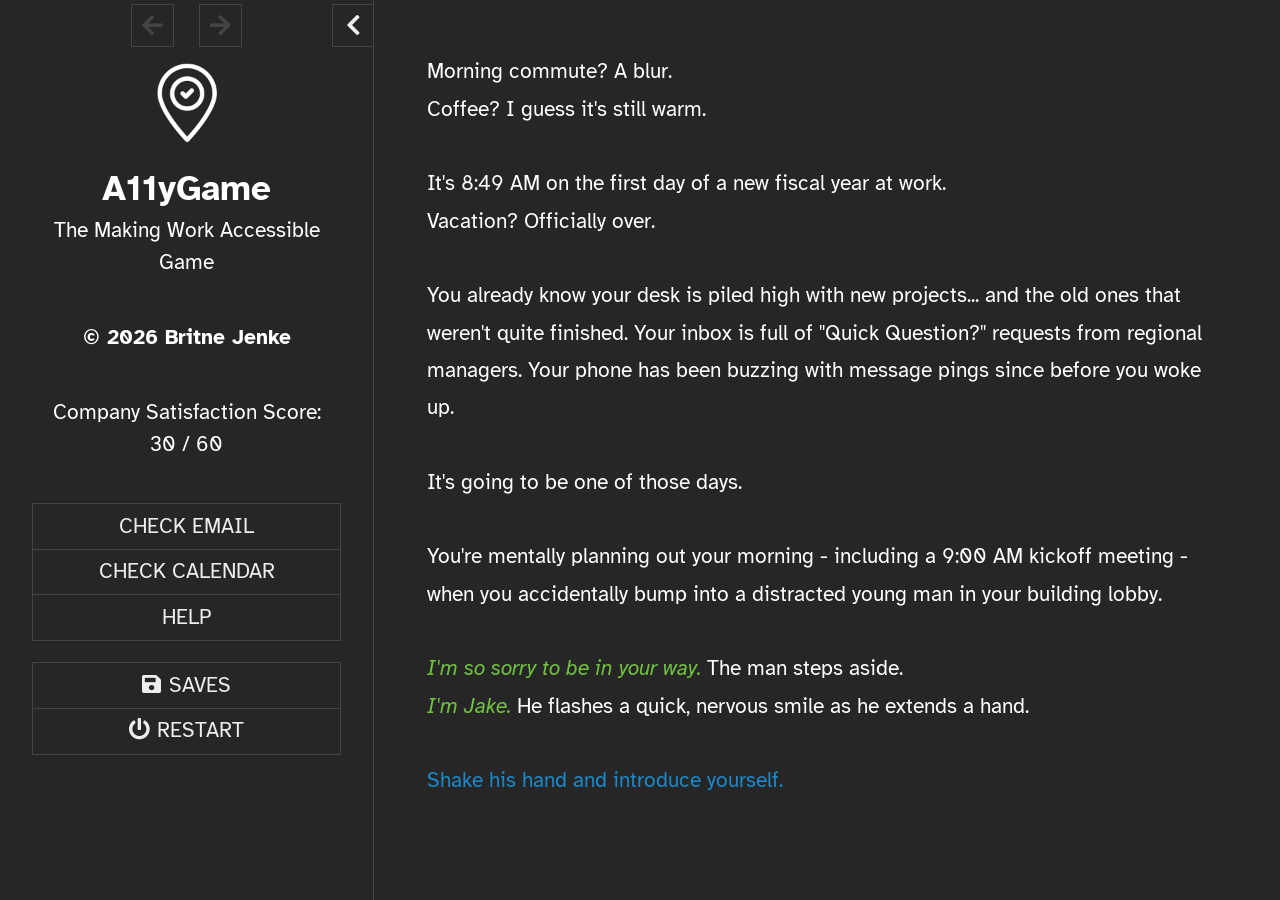
==== commit b08e13bf: "Add files via upload" ====
--- a/A11yGame.html
+++ b/A11yGame.html
@@ -104,29 +104,91 @@
 		<div id="init-lacking"><p>Browser lacks capabilities required to play.</p><p>Upgrade or switch to another browser.</p></div>
 		<div id="init-loading"><div>Loading&hellip;</div></div>
 	</div>
-	<tw-storydata name="A11yGame" startnode="1" creator="Twine" creator-version="2.12.0" format="SugarCube" format-version="2.37.3" ifid="09314989-B22D-4B35-99C2-005B87B9E8C1" options="" tags="" zoom="1" hidden><style role="stylesheet" id="twine-user-stylesheet" type="text/twine-css"></style><script role="script" id="twine-user-script" type="text/twine-javascript"></script><tw-passagedata pid="1" name="Start" tags="" position="200,100" size="100,100">It&#39;s the first day of a new fiscal year at work. You already know your desk is piled high with new projects and requests. You&#39;re rushing through your morning when you accidentally bump into a distracted young man in your building lobby.
-
-&quot;I&#39;m so sorry to be in your way,&quot; the man says as he steps aside.
-&quot;I&#39;m Jake.&quot; He holds out his hand to shake yours.
-
-[[Shake his hand and introduce yourself.|Introduction]]</tw-passagedata><tw-passagedata pid="2" name="Introduction" tags="" position="200,250" size="100,100">Hi Jake, I&#39;m &lt;&lt;textbox &quot;$name&quot; &quot;Your Name Here&quot; autofocus&gt;&gt;.
-
-I&#39;m actually the &lt;&lt;listbox &quot;$role&quot;&gt;&gt;
+	<tw-storydata name="A11yGame" startnode="1" creator="Twine" creator-version="2.12.0" format="SugarCube" format-version="2.37.3" ifid="09314989-B22D-4B35-99C2-005B87B9E8C1" options="" tags="" zoom="1" hidden><style role="stylesheet" id="twine-user-stylesheet" type="text/twine-css">@import url('https://fonts.googleapis.com/css?family=Atkinson Hyperlegible');
+
+
+body {
+		background-color: #272626;
+        font-family: 'Atkinson Hyperlegible', sans-serif;
+		font-size: 16pt;  
+  		color: #fff;
+}
+a {
+  color:#1c88c8;
+}
+a.hover {
+  color: #f3a41d;
+}
+a.visited {
+  color: #824698;
+}
+h1 {
+  font-size: 24pt;
+}
+h2 {
+  font-size: 20pt;
+}
+
+
+#ui-bar {
+		background-color: #272626;
+        font-family: 'Atkinson Hyperlegible', sans-serif;
+}
+        
+.player {
+        color: #e62040;
+  		font-weight: bold;
+}
+.npc {
+  	color: #70c041;
+  font-style: italic;
+}
+.reset {
+  	color: #fff;
+}
+.blue {
+  color:#1c88c8;
+}</style><script role="script" id="twine-user-script" type="text/twine-javascript"></script><tw-passagedata pid="1" name="Start" tags="" position="200,100" size="100,100">Morning commute? A blur.
+Coffee? I guess it&#39;s still warm.
+
+It&#39;s 8:49 AM on the first day of a new fiscal year at work.
+Vacation? Officially over.
+
+You already know your desk is piled high with new projects... and the old ones that weren&#39;t quite finished. Your inbox is full of &quot;Quick Question?&quot; requests from regional managers. Your phone has been buzzing with message pings since before you woke up.
+
+It&#39;s going to be one of those days.
+
+You&#39;re mentally planning out your morning - including a 9:00 AM kickoff meeting - when you accidentally bump into a distracted young man in your building lobby.
+
+@@.npc;I&#39;m so sorry to be in your way.@@ The man steps aside.
+@@.npc;I&#39;m Jake.@@ He flashes a quick, nervous smile as he extends a hand.
+
+[[Shake his hand and introduce yourself.|Introduction]]</tw-passagedata><tw-passagedata pid="2" name="Introduction" tags="" position="200,250" size="100,100">@@.player;Hi Jake, I&#39;m &lt;&lt;textbox &quot;$name&quot; &quot;Your Name Here&quot; autofocus&gt;&gt;.@@
+
+@@.player;I&#39;m actually the &lt;&lt;listbox &quot;$role&quot;&gt;&gt;
 								&lt;&lt;option &quot;HR Manager&quot; selected&gt;&gt;
                                 &lt;&lt;option &quot;owner of this company&quot;&gt;&gt;
-                         &lt;&lt;/listbox&gt;&gt;.
+                         &lt;&lt;/listbox&gt;&gt;.@@
                          
-It&#39;s my fault there&#39;s no receptionist here to greet you. She just went on leave, and we haven&#39;t been able to find a replacement yet. How can I help you?
-
-&lt;&lt;linkreplace &quot;Actually...&quot;&gt;&gt;I&#39;m supposed to be here for an interview for the manufacturing team.
-
-&lt;&lt;linkreplace&quot;That&#39;s wonderful! Let me...&quot;&gt;&gt;The phone at the receptionist&#39;s desk begins to ring.
+@@.player;It&#39;s entirely my fault there&#39;s no receptionist here to greet you today.
+She just went on leave, and we haven&#39;t been able to land a temp replacement yet. 
+How can I help you out?@@
+
+Jake’s posture stiffens slightly from the sudden realization of who he&#39;s speaking to. He tugs at his collar, adjusting his tie.
+
+&lt;&lt;linkreplace &quot;Oh! Well...&quot;&gt;&gt;@@.npc;It&#39;s nice to meet you, $name. I&#39;m actually here for an interview with the manufacturing team.@@
+
+&lt;&lt;linkreplace&quot;That&#39;s wonderful! Let me...&quot;&gt;&gt;@@.reset;The phone at the receptionist&#39;s desk begins to ring. On the first day of Q1, a call could be anything from an angry executive to an urgent delivery issue.
+
+Jake looks to the flashing red light on the phone, then back at you.@@
 
 [[Excuse yourself from Jake and answer the phone.|Phone]]
 [[Ignore the phone and turn your attention back to Jake.|Ignore]]
 &lt;&lt;/linkreplace&gt;&gt;
 &lt;&lt;/linkreplace&gt;&gt;</tw-passagedata><tw-passagedata pid="3" name="StoryMenu" tags="" position="700,0" size="100,100">[[Check Email]]
-[[Check Calendar]]</tw-passagedata><tw-passagedata pid="4" name="Check Email" tags="" position="700,400" size="100,100">[[Email1]]
+[[Check Calendar]]
+
+[[Help]]</tw-passagedata><tw-passagedata pid="4" name="Check Email" tags="" position="700,200" size="100,100">[[Email1]]
 [[Email2]] 
 [[Email3]] </tw-passagedata><tw-passagedata pid="5" name="StorySubtitle" tags="" position="800,0" size="100,100">The Making Work Accessible Game</tw-passagedata><tw-passagedata pid="6" name="StoryInit" tags="" position="0,0" size="100,100">&lt;&lt;set $C1 to 5&gt;&gt;
 &lt;&lt;set $C2 to 5&gt;&gt;
@@ -135,28 +197,63 @@
 &lt;&lt;set $C5 to 5&gt;&gt;
 &lt;&lt;set $C6 to 5&gt;&gt;
 
-&lt;&lt;set $score to $C1 + $C2 + $C3 + $C4 + $C5 + $C6&gt;&gt;</tw-passagedata><tw-passagedata pid="7" name="Email1" tags="" position="900,300" size="100,100">Email text here</tw-passagedata><tw-passagedata pid="8" name="Email2" tags="" position="900,400" size="100,100">Email text here</tw-passagedata><tw-passagedata pid="9" name="Email3" tags="" position="900,500" size="100,100">Email text here</tw-passagedata><tw-passagedata pid="10" name="Ignore" tags="" position="200,400" size="100,100">&lt;&lt;set $C2 += 1&gt;&gt;
-Let me get you to the right place.
-</tw-passagedata><tw-passagedata pid="11" name="StoryStylesheet" tags="" position="600,0" size="100,100">@import url(&#39;https://fonts.googleapis.com/css?family=Atkinson Hyperlegible&#39;);
-
-
-body {
-		background-color: #272626;
-        }
-
-#ui-bar {
-		background-color: #1c88c8;
-        }
-        
-.player {
-		font-family: &#39;Atkinson Hyperlegible&#39;, sans-serif;
-        background: green;
-        }</tw-passagedata><tw-passagedata pid="12" name="Check Calendar" tags="" position="600,400" size="100,100">[[Calendar1]] 
+&lt;&lt;set $score to $C1 + $C2 + $C3 + $C4 + $C5 + $C6&gt;&gt;</tw-passagedata><tw-passagedata pid="7" name="Email1" tags="" position="900,200" size="100,100">Email text here</tw-passagedata><tw-passagedata pid="8" name="Email2" tags="" position="900,300" size="100,100">Email text here</tw-passagedata><tw-passagedata pid="9" name="Email3" tags="" position="900,400" size="100,100">Email text here</tw-passagedata><tw-passagedata pid="10" name="Ignore" tags="" position="200,400" size="100,100">&lt;&lt;set $C2 += 1&gt;&gt;
+You turn your attention back to Jake.
+
+@@.player;I&#39;ll call them back. Let me get you to the right place.@@
+
+You glance at your cell phone, still buzzing with alerts, to see that it&#39;s now 8:56 AM.
+
+[[Give Jake directions on how to find the manufacturing offices.|Meeting]]
+[[Walk Jake to the manufacturing office yourself.|MFG]]
+</tw-passagedata><tw-passagedata pid="11" name="Check Calendar" tags="" position="600,200" size="100,100">[[Calendar1]] 
 [[Calendar2]]
-[[Calendar3]] </tw-passagedata><tw-passagedata pid="13" name="Calendar1" tags="" position="400,300" size="100,100">meeting info here</tw-passagedata><tw-passagedata pid="14" name="Calendar2" tags="" position="400,400" size="100,100">meeting info here</tw-passagedata><tw-passagedata pid="15" name="Calendar3" tags="" position="400,500" size="100,100">meeting info here</tw-passagedata><tw-passagedata pid="16" name="Phone" tags="" position="100,400" size="100,100">&lt;&lt;set $C1 += 1&gt;&gt;
-One moment, Jake - let me take this call.
-</tw-passagedata><tw-passagedata pid="17" name="StoryAuthor" tags="" position="900,0" size="100,100">&amp;copy; 2026 Britne Jenke</tw-passagedata><tw-passagedata pid="18" name="StoryCaption" tags="" position="700,100" size="100,100">Company Satisfaction Score:
-$score / 60</tw-passagedata><tw-passagedata pid="19" name="TEST" tags="" position="400,100" size="100,100">TEST OMG</tw-passagedata></tw-storydata>
+[[Calendar3]] </tw-passagedata><tw-passagedata pid="12" name="Calendar1" tags="" position="400,200" size="100,100">meeting info here</tw-passagedata><tw-passagedata pid="13" name="Calendar2" tags="" position="400,300" size="100,100">meeting info here</tw-passagedata><tw-passagedata pid="14" name="Calendar3" tags="" position="400,400" size="100,100">meeting info here</tw-passagedata><tw-passagedata pid="15" name="Phone" tags="" position="50,400" size="100,100">&lt;&lt;set $C1 += 1&gt;&gt;
+@@.player;One moment, Jake - let me take this call.@@
+
+You leave Jake looking around aimlessly in the lobby and walk to the desk to answer the phone.
+
+@@.player;Thank you for calling &lt;&lt;textbox &quot;$co_name&quot; &quot;Your Company&quot; autofocus&gt;&gt;. This is $name, $role. 
+How can I direct your call?@@
+
+&lt;&lt;linkreplace &quot;You clear your throat and take a drink of your - now cold - coffee. You glance at your watch: it&#39;s 8:54.&quot;&gt;&gt;@@.npc;Oh gosh, hello there $name. You&#39;re actually the person I wanted to talk to. My name is Tasha, do you have a moment?@@
+
+Jake continues waiting patiently, but keeps glancing from his watch to you.
+Whoever Tasha may be, she needs to talk to you.
+And that meeting starts at 9:00 AM.
+
+[[I&#39;m sorry Tasha, I&#39;m going to need to call you back. Can I take your number?|Ignore]]
+[[Hi there Tasha, how is it I can help you today?|Phone2]]
+&lt;&lt;/linkreplace&gt;&gt;</tw-passagedata><tw-passagedata pid="16" name="StoryAuthor" tags="" position="900,0" size="100,100">&amp;copy; 2026 Britne Jenke</tw-passagedata><tw-passagedata pid="17" name="StoryCaption" tags="" position="600,0" size="100,100">Company Satisfaction Score:
+$score / 60</tw-passagedata><tw-passagedata pid="18" name="TEST" tags="" position="1400,0" size="100,100">TEST OMG</tw-passagedata><tw-passagedata pid="19" name="StoryBanner" tags="" position="1000,0" size="100,100">&lt;img src=&quot;https://inclusivepixel.github.io/a11ygame/2.png&quot; height=&quot;100&quot; width=&quot;100&quot;&gt;</tw-passagedata><tw-passagedata pid="20" name="Help" tags="" position="500,0" size="100,100">&lt;h1&gt;Welcome to A11yGame!&lt;/h1&gt;
+This interactive fiction game puts you in the shoes of an HR manager or small business owner navigating real-world disability inclusion scenarios across the employee lifecycle.
+
+Think of interactive fiction as a modern &quot;Choose Your Own Adventure&quot; book, but instead of turning to page 48, you click links and enter text to shape the story.
+
+&lt;h2&gt;Interface &amp; Color Guide&lt;/h2&gt;
+*White Text: Story narrative and scene descriptions
+*@@.player;Red Bold Text: Your character&#39;s dialogue@@
+*@@.npc;Green Italic Text: Dialogue from other characters@@
+*&lt;&lt;linkreplace &quot;Blue Underlined Text:&quot;&gt;&gt;@@.blue;Blue Underlined Text: Clickable links and decision choices@@&lt;&lt;/linkreplace&gt;&gt;
+
+&lt;h2&gt;Core Game Features&lt;/h2&gt;
+*Interactive Choices: You will encounter decision links, text input boxes, and option selectors that drive the narrative forward.
+*Satisfaction Score: Your company satisfaction score starts at 30/60. Every decision you make will impact this score, reflecting your company&#39;s culture and legal/operational standing.
+*Inbox &amp; Calendar: Access your persistent email inbox and calendar at any time to review incoming messages, send emails, or schedule meetings.
+*Book Integration: Unlock secret scenarios from Making Human Resources Accessible by entering codes found at the end of each chapter.
+
+Other interactive elements will unlock as you progress. We hope you enjoy this active approach to building inclusion skills and Making Work Accessible for everyone!</tw-passagedata><tw-passagedata pid="21" name="Phone2" tags="" position="0,550" size="100,100">Hi Tasha</tw-passagedata><tw-passagedata pid="22" name="Meeting" tags="" position="300,550" size="100,100">I&#39;m so sorry but I have a 9:00 AM meeting to get to.</tw-passagedata><tw-passagedata pid="23" name="MFG" tags="" position="150,550" size="100,100">I&#39;ll walk you there myself.</tw-passagedata><tw-passagedata pid="24" name="Variables" tags="" position="1300,0" size="100,100">Name: &lt;&lt;print $name&gt;&gt;
+Role: &lt;&lt;print $role&gt;&gt;
+Company Name: &lt;&lt;print $co_name&gt;&gt;
+
+Score: &lt;&lt;print $score&gt;&gt;
+Attraction: &lt;&lt;print $C1&gt;&gt;
+Recruitment: &lt;&lt;print $C2&gt;&gt;
+Onboarding: &lt;&lt;print $C3&gt;&gt;
+Development: &lt;&lt;print $C4&gt;&gt;
+Retention: &lt;&lt;print $C5&gt;&gt;
+Separation: &lt;&lt;print $C6&gt;&gt;
+</tw-passagedata></tw-storydata>
 	<script id="script-sugarcube" type="text/javascript">
 	/*! SugarCube JS */
 	if(document.documentElement.getAttribute("data-init")==="loading"){(function(window,document,jQuery,undefined){"use strict";var _excluded=["bubbles","cancelable","composed","detail"],_excluded2=["bubbles","cancelable"],_excluded3=["state"];function _toConsumableArray(r){return _arrayWithoutHoles(r)||_iterableToArray(r)||_unsupportedIterableToArray(r)||_nonIterableSpread()}function _nonIterableSpread(){throw new TypeError("Invalid attempt to spread non-iterable instance.\nIn order to be iterable, non-array objects must have a [Symbol.iterator]() method.")}function _iterableToArray(r){if("undefined"!=typeof Symbol&&null!=r[Symbol.iterator]||null!=r["@@iterator"])return Array.from(r)}function _arrayWithoutHoles(r){if(Array.isArray(r))return _arrayLikeToArray(r)}function _classCallCheck(a,n){if(!(a instanceof n))throw new TypeError("Cannot call a class as a function")}function _defineProperties(e,r){for(var t=0;t<r.length;t++){var o=r[t];o.enumerable=o.enumerable||!1,o.configurable=!0,"value"in o&&(o.writable=!0),Object.defineProperty(e,_toPropertyKey(o.key),o)}}function _createClass(e,r,t){return r&&_defineProperties(e.prototype,r),t&&_defineProperties(e,t),Object.defineProperty(e,"prototype",{writable:!1}),e}function _toPropertyKey(t){var i=_toPrimitive(t,"string");return"symbol"==_typeof(i)?i:i+""}function _toPrimitive(t,r){if("object"!=_typeof(t)||!t)return t;var e=t[Symbol.toPrimitive];if(void 0!==e){var i=e.call(t,r||"default");if("object"!=_typeof(i))return i;throw new TypeError("@@toPrimitive must return a primitive value.")}return("string"===r?String:Number)(t)}function _objectWithoutProperties(e,t){if(null==e)return{};var o,r,i=_objectWithoutPropertiesLoose(e,t);if(Object.getOwnPropertySymbols){var s=Object.getOwnPropertySymbols(e);for(r=0;r<s.length;r++)o=s[r],t.includes(o)||{}.propertyIsEnumerable.call(e,o)&&(i[o]=e[o])}return i}function _objectWithoutPropertiesLoose(r,e){if(null==r)return{};var t={};for(var n in r)if({}.hasOwnProperty.call(r,n)){if(e.includes(n))continue;t[n]=r[n]}return t}function _slicedToArray(r,e){return _arrayWithHoles(r)||_iterableToArrayLimit(r,e)||_unsupportedIterableToArray(r,e)||_nonIterableRest()}function _nonIterableRest(){throw new TypeError("Invalid attempt to destructure non-iterable instance.\nIn order to be iterable, non-array objects must have a [Symbol.iterator]() method.")}function _unsupportedIterableToArray(r,a){if(r){if("string"==typeof r)return _arrayLikeToArray(r,a);var t={}.toString.call(r).slice(8,-1);return"Object"===t&&r.constructor&&(t=r.constructor.name),"Map"===t||"Set"===t?Array.from(r):"Arguments"===t||/^(?:Ui|I)nt(?:8|16|32)(?:Clamped)?Array$/.test(t)?_arrayLikeToArray(r,a):void 0}}function _arrayLikeToArray(r,a){(null==a||a>r.length)&&(a=r.length);for(var e=0,n=Array(a);e<a;e++)n[e]=r[e];return n}function _iterableToArrayLimit(r,l){var t=null==r?null:"undefined"!=typeof Symbol&&r[Symbol.iterator]||r["@@iterator"];if(null!=t){var e,n,i,u,a=[],f=!0,o=!1;try{if(i=(t=t.call(r)).next,0===l){if(Object(t)!==t)return;f=!1}else for(;!(f=(e=i.call(t)).done)&&(a.push(e.value),a.length!==l);f=!0);}catch(r){o=!0,n=r}finally{try{if(!f&&null!=t.return&&(u=t.return(),Object(u)!==u))return}finally{if(o)throw n}}return a}}function _arrayWithHoles(r){if(Array.isArray(r))return r}function _typeof(o){return _typeof="function"==typeof Symbol&&"symbol"==typeof Symbol.iterator?function(o){return typeof o}:function(o){return o&&"function"==typeof Symbol&&o.constructor===Symbol&&o!==Symbol.prototype?"symbol":typeof o},_typeof(o)}var errorPrologRegExp=/^(?:(?:uncaught\s+(?:exception:\s+)?)?\w*(?:error|exception|_err):\s+)+/i,Alert=function(){function mesg(where,error,isFatal,isUncaught){var mesg="Error",nice="A".concat(isFatal?" fatal":"n"," error has occurred.");nice+=isFatal?" Aborting.":" You may be able to continue, but some parts may not work properly.";var isObject=null!==error&&"object"===_typeof(error),what=(isObject&&"message"in error?String(error.message).replace(errorPrologRegExp,""):String(error)).trim()||"unknown error";null!=where&&(mesg+=" [".concat(where,"]")),mesg+=": ".concat(what,"."),isObject&&"stack"in error&&(mesg+="\n\nStack Trace:\n".concat(error.stack)),mesg&&(nice+="\n\n".concat(mesg)),isUncaught||console[isFatal?"error":"warn"](mesg),window.alert(nice)}var origOnError;return origOnError=window.onerror,window.onerror=function(what,source,lineNum,colNum,error){"complete"===document.readyState?mesg(null,null!=error?error:what,!1,!0):(mesg(null,null!=error?error:what,!0,!0),window.onerror=origOnError,"function"==typeof window.onerror&&window.onerror.apply(this,arguments))},Object.preventExtensions(Object.create(null,{error:{value:function(where,error){mesg(where,error)}},fatal:{value:function(where,error){mesg(where,error,!0)}}}))}(),Patterns=(wsMap=new Map([[" ","\\u0020"],["\f","\\f"],["\n","\\n"],["\r","\\r"],["\t","\\t"],["\v","\\v"],[" ","\\u00a0"],[" ","\\u1680"],["᠎","\\u180e"],[" ","\\u2000"],[" ","\\u2001"],[" ","\\u2002"],[" ","\\u2003"],[" ","\\u2004"],[" ","\\u2005"],[" ","\\u2006"],[" ","\\u2007"],[" ","\\u2008"],[" ","\\u2009"],[" ","\\u200a"],["\u2028","\\u2028"],["\u2029","\\u2029"],[" ","\\u202f"],[" ","\\u205f"],["　","\\u3000"],["\ufeff","\\ufeff"]]),wsRe=/^\s$/,missing="",wsMap.forEach((function(pat,char){wsRe.test(char)||(missing+=pat)})),space=missing?"[\\s".concat(missing,"]"):"\\s",spaceNoTerminator="[\\u0020\\f\\t\\v\\u00a0\\u1680\\u180e\\u2000-\\u200a\\u202f\\u205f\\u3000\\ufeff]",notSpace="\\s"===space?"\\S":space.replace(/^\[/,"[^"),anyChar="(?:.|".concat("[\\n\\r\\u2028\\u2029]",")"),anyLetter="[0-9A-Z_a-z\\-\\u00c0-\\u00d6\\u00d8-\\u00f6\\u00f8-\\u00ff\\u0150\\u0170\\u0151\\u0171]",anyLetterStrict=anyLetter.replace("\\-",""),identifier="".concat("[$A-Z_a-z]").concat("[$0-9A-Z_a-z]","*"),variable="[$_]"+identifier,htmlTagName="[A-Za-z](?:".concat(cENChar="(?:[\\x2D.0-9A-Z_a-z\\xB7\\xC0-\\xD6\\xD8-\\xF6\\xF8-\\u037D\\u037F-\\u1FFF\\u200C\\u200D\\u203F\\u2040\\u2070-\\u218F\\u2C00-\\u2FEF\\u3001-\\uD7FF\\uF900-\\uFDCF\\uFDF0-\\uFFFD]|[\\uD800-\\uDB7F][\\uDC00-\\uDFFF])","*-").concat(cENChar,"*|[0-9A-Za-z]*)"),twStyle="(".concat(anyLetter,"+)\\(([^\\)\\|\\n]+)\\):"),cssStyle="".concat(spaceNoTerminator,"*(").concat(anyLetter,"+)").concat(spaceNoTerminator,"*:([^;\\|\\n]+);"),idOrClass="".concat(spaceNoTerminator,"*((?:").concat("[#.]").concat(anyLetter,"+").concat(spaceNoTerminator,"*)+);"),inlineCss="".concat(twStyle,"|").concat(cssStyle,"|").concat(idOrClass),url="(?:file|https?|mailto|ftp|javascript|irc|news|data):[^\\s'\"]+",externalUrl=url.replace(/\|javascript|\|data/g,""),Object.freeze(Object.assign(Object.create(null),{space:space,spaceNoTerminator:spaceNoTerminator,lineTerminator:"[\\n\\r\\u2028\\u2029]",notSpace:notSpace,anyChar:anyChar,anyLetter:anyLetter,anyLetterStrict:anyLetterStrict,identifierFirstChar:"[$A-Z_a-z]",identifierNextChar:"[$0-9A-Z_a-z]",identifier:identifier,variableSigil:"[$_]",variable:variable,macroName:"[A-Za-z][\\w-]*|[=-]",templateName:"[A-Za-z][\\w-]*",htmlTagName:htmlTagName,cssIdOrClassSigil:"[#.]",cssImage:"\\[[<>]?[Ii][Mm][Gg]\\[(?:\\s|\\S)*?\\]\\]+",inlineCss:inlineCss,url:url,externalUrl:externalUrl}))),wsMap,wsRe,missing,cENChar,twStyle,cssStyle,idOrClass,space,spaceNoTerminator,notSpace,anyChar,anyLetter,anyLetterStrict,identifier,variable,htmlTagName,inlineCss,url,externalUrl;!function(){var startWSRe,endWSRe,_trimString=(startWSRe=new RegExp("^".concat(Patterns.space).concat(Patterns.space,"*")),endWSRe=new RegExp("".concat(Patterns.space).concat(Patterns.space,"*$")),function(str,where){var val=String(str);if(!val)return val;switch(where){case"start":return startWSRe.test(val)?val.replace(startWSRe,""):val;case"end":return endWSRe.test(val)?val.replace(endWSRe,""):val;default:throw new Error('_trimString called with incorrect where parameter value: "'.concat(where,'"'))}});function _createPadString(length,padding){var targetLength=Number.parseInt(length,10)||0;if(targetLength<1)return"";var padString=void 0===padding?"":String(padding);for(""===padString&&(padString=" ");padString.length<targetLength;){var curPadLength=padString.length,remainingLength=targetLength-curPadLength;padString+=curPadLength>remainingLength?padString.slice(0,remainingLength):padString}return padString.length>targetLength&&(padString=padString.slice(0,targetLength)),padString}if(Array.prototype.flat||Object.defineProperty(Array.prototype,"flat",{configurable:!0,writable:!0,value:function flat(){if(null==this)throw new TypeError("Array.prototype.flat called on null or undefined");var depth=0===arguments.length?1:Number(arguments[0])||0;if(depth<1)return Array.prototype.slice.call(this);var push=Array.prototype.push;return Array.prototype.reduce.call(this,(function(acc,cur){return cur instanceof Array?push.apply(acc,flat.call(cur,depth-1)):acc.push(cur),acc}),[])}}),Array.prototype.flatMap||Object.defineProperty(Array.prototype,"flatMap",{configurable:!0,writable:!0,value:function(){if(null==this)throw new TypeError("Array.prototype.flatMap called on null or undefined");return Array.prototype.map.apply(this,arguments).flat()}}),Array.prototype.includes||Object.defineProperty(Array.prototype,"includes",{configurable:!0,writable:!0,value:function(){if(null==this)throw new TypeError("Array.prototype.includes called on null or undefined");if(0===arguments.length)return!1;var length=this.length>>>0;if(0===length)return!1;var needle=arguments[0],i=Number(arguments[1])||0;for(i<0&&(i=Math.max(0,length+i));i<length;++i){var value=this[i];if(value===needle||value!=value&&needle!=needle)return!0}return!1}}),Object.entries||Object.defineProperty(Object,"entries",{configurable:!0,writable:!0,value:function(obj){if("object"!==_typeof(obj)||null===obj)throw new TypeError("Object.entries object parameter must be an object");return Object.keys(obj).map((function(key){return[key,obj[key]]}))}}),Object.fromEntries||Object.defineProperty(Object,"fromEntries",{configurable:!0,writable:!0,value:function(iter){return Array.from(iter).reduce((function(acc,pair){if(Object(pair)!==pair)throw new TypeError("Object.fromEntries iterable parameter must yield objects");return pair[0]in acc?Object.defineProperty(acc,pair[0],{configurable:!0,enumerable:!0,writable:!0,value:pair[1]}):acc[pair[0]]=pair[1],acc}),{})}}),Object.getOwnPropertyDescriptors||Object.defineProperty(Object,"getOwnPropertyDescriptors",{configurable:!0,writable:!0,value:function(obj){if(null==obj)throw new TypeError("Object.getOwnPropertyDescriptors object parameter is null or undefined");var O=Object(obj);return Reflect.ownKeys(O).reduce((function(acc,key){var desc=Object.getOwnPropertyDescriptor(O,key);return void 0!==desc&&(key in acc?Object.defineProperty(acc,key,{configurable:!0,enumerable:!0,writable:!0,value:desc}):acc[key]=desc),acc}),{})}}),!Object.hasOwn){var _hasOwnProperty=Object.prototype.hasOwnProperty;Object.defineProperty(Object,"hasOwn",{configurable:!0,writable:!0,value:function(O,P){return _hasOwnProperty.call(Object(O),P)}})}Object.values||Object.defineProperty(Object,"values",{configurable:!0,writable:!0,value:function(obj){if("object"!==_typeof(obj)||null===obj)throw new TypeError("Object.values object parameter must be an object");return Object.keys(obj).map((function(key){return obj[key]}))}}),String.prototype.padStart||Object.defineProperty(String.prototype,"padStart",{configurable:!0,writable:!0,value:function(length,padding){if(null==this)throw new TypeError("String.prototype.padStart called on null or undefined");var baseString=String(this),baseLength=baseString.length,targetLength=Number.parseInt(length,10);return targetLength<=baseLength?baseString:_createPadString(targetLength-baseLength,padding)+baseString}}),String.prototype.padEnd||Object.defineProperty(String.prototype,"padEnd",{configurable:!0,writable:!0,value:function(length,padding){if(null==this)throw new TypeError("String.prototype.padEnd called on null or undefined");var baseString=String(this),baseLength=baseString.length,targetLength=Number.parseInt(length,10);return targetLength<=baseLength?baseString:baseString+_createPadString(targetLength-baseLength,padding)}}),String.prototype.trimStart||Object.defineProperty(String.prototype,"trimStart",{configurable:!0,writable:!0,value:function(){if(null==this)throw new TypeError("String.prototype.trimStart called on null or undefined");return _trimString(this,"start")}}),String.prototype.trimLeft||Object.defineProperty(String.prototype,"trimLeft",{configurable:!0,writable:!0,value:function(){if(null==this)throw new TypeError("String.prototype.trimLeft called on null or undefined");return _trimString(this,"start")}}),String.prototype.trimEnd||Object.defineProperty(String.prototype,"trimEnd",{configurable:!0,writable:!0,value:function(){if(null==this)throw new TypeError("String.prototype.trimEnd called on null or undefined");return _trimString(this,"end")}}),String.prototype.trimRight||Object.defineProperty(String.prototype,"trimRight",{configurable:!0,writable:!0,value:function(){if(null==this)throw new TypeError("String.prototype.trimRight called on null or undefined");return _trimString(this,"end")}})}(),function(){var _regExpMetaCharsRe,_hasRegExpMetaCharsRe,_formatRegExp,_hasFormatRegExp,_nativeMathRandom=Math.random;function _random(){var min,max;switch(arguments.length){case 0:throw new Error("_random called with insufficient parameters");case 1:min=0,max=arguments[0];break;default:min=arguments[0],max=arguments[1]}if(min>max){var _ref=[max,min];min=_ref[0],max=_ref[1]}return Math.floor(_nativeMathRandom()*(max-min+1))+min}function _randomIndex(length,boundsArgs){var min,max;switch(boundsArgs.length){case 1:min=0,max=length-1;break;case 2:min=0,max=Math.trunc(boundsArgs[1]);break;default:min=Math.trunc(boundsArgs[1]),max=Math.trunc(boundsArgs[2])}return Number.isNaN(min)?min=0:!Number.isFinite(min)||min>=length?min=length-1:min<0&&(min=length+min)<0&&(min=0),Number.isNaN(max)?max=0:(!Number.isFinite(max)||max>=length||max<0&&(max=length+max)<0)&&(max=length-1),_random(min,max)}function _getCodePointStartAndEnd(str,pos){var code=str.charCodeAt(pos);if(Number.isNaN(code))return{char:"",start:-1,end:-1};if(code<55296||code>57343)return{char:str.charAt(pos),start:pos,end:pos};if(code>=55296&&code<=56319){var nextPos=pos+1;if(nextPos>=str.length)throw new Error("high surrogate without trailing low surrogate");var nextCode=str.charCodeAt(nextPos);if(nextCode<56320||nextCode>57343)throw new Error("high surrogate without trailing low surrogate");return{char:str.charAt(pos)+str.charAt(nextPos),start:pos,end:nextPos}}if(0===pos)throw new Error("low surrogate without leading high surrogate");var prevPos=pos-1,prevCode=str.charCodeAt(prevPos);if(prevCode<55296||prevCode>56319)throw new Error("low surrogate without leading high surrogate");return{char:str.charAt(prevPos)+str.charAt(pos),start:prevPos,end:pos}}Object.defineProperty(Array.prototype,"concatUnique",{configurable:!0,writable:!0,value:function(){if(null==this)throw new TypeError("Array.prototype.concatUnique called on null or undefined");var result=Array.from(this);if(0===arguments.length)return result;var items=Array.prototype.reduce.call(arguments,(function(prev,cur){return prev.concat(cur)}),[]),addSize=items.length;if(0===addSize)return result;for(var indexOf=Array.prototype.indexOf,push=Array.prototype.push,i=0;i<addSize;++i){var value=items[i];-1===indexOf.call(result,value)&&push.call(result,value)}return result}}),Object.defineProperty(Array.prototype,"count",{configurable:!0,writable:!0,value:function(){if(null==this)throw new TypeError("Array.prototype.count called on null or undefined");for(var indexOf=Array.prototype.indexOf,needle=arguments[0],pos=Number(arguments[1])||0,count=0;-1!==(pos=indexOf.call(this,needle,pos));)++count,++pos;return count}}),Object.defineProperty(Array.prototype,"countWith",{configurable:!0,writable:!0,value:function(predicate,thisArg){if(null==this)throw new TypeError("Array.prototype.countWith called on null or undefined");if("function"!=typeof predicate)throw new Error("Array.prototype.countWith predicate parameter must be a function");var length=this.length>>>0;if(0===length)return 0;for(var count=0,i=0;i<length;++i)predicate.call(thisArg,this[i],i,this)&&++count;return count}}),Object.defineProperty(Array.prototype,"deleteAll",{configurable:!0,writable:!0,value:function(){if(null==this)throw new TypeError("Array.prototype.deleteAll called on null or undefined");if(0===arguments.length)return[];var length=this.length>>>0;if(0===length)return[];for(var needles=Array.prototype.concat.apply([],arguments),needlesLength=needles.length,indices=[],i=0;i<length;++i)for(var value=this[i],j=0;j<needlesLength;++j){var needle=needles[j];if(value===needle||value!=value&&needle!=needle){indices.push(i);break}}for(var result=[],_i=0,iend=indices.length;_i<iend;++_i)result[_i]=this[indices[_i]];for(var splice=Array.prototype.splice,_i2=indices.length-1;_i2>=0;--_i2)splice.call(this,indices[_i2],1);return result}}),Object.defineProperty(Array.prototype,"deleteAt",{configurable:!0,writable:!0,value:function(){if(null==this)throw new TypeError("Array.prototype.deleteAt called on null or undefined");if(0===arguments.length)return[];var length=this.length>>>0;if(0===length)return[];for(var splice=Array.prototype.splice,cpyIndices=Array.from(new Set(Array.from(arguments).map((function(x){return x<0?Math.max(0,length+x):x}))).values()),delIndices=Array.from(cpyIndices).sort((function(a,b){return b-a})),result=[],i=0,iend=cpyIndices.length;i<iend;++i)result[i]=this[cpyIndices[i]];for(var _i3=0,_iend=delIndices.length;_i3<_iend;++_i3)splice.call(this,delIndices[_i3],1);return result}}),Object.defineProperty(Array.prototype,"deleteFirst",{configurable:!0,writable:!0,value:function(){if(null==this)throw new TypeError("Array.prototype.deleteFirst called on null or undefined");if(0!==arguments.length){var length=this.length>>>0;if(0!==length){for(var splice=Array.prototype.splice,needles=Array.prototype.concat.apply([],arguments),result=[],i=0;i<length&&needles.length>0;++i)for(var value=this[i],j=0;j<needles.length;++j){var needle=needles[j];if(value===needle||value!=value&&needle!=needle){result.push(value),splice.call(this,i--,1),needles.splice(j--,1);break}}return result}}}}),Object.defineProperty(Array.prototype,"deleteLast",{configurable:!0,writable:!0,value:function(){if(null==this)throw new TypeError("Array.prototype.deleteLast called on null or undefined");if(0!==arguments.length){var length=this.length>>>0;if(0!==length){for(var splice=Array.prototype.splice,needles=Array.prototype.concat.apply([],arguments),result=[],i=length-1;i>=0&&needles.length>0;--i)for(var value=this[i],j=0;j<needles.length;++j){var needle=needles[j];if(value===needle||value!=value&&needle!=needle){result.push(value),splice.call(this,i++,1),needles.splice(j--,1);break}}return result}}}}),Object.defineProperty(Array.prototype,"deleteWith",{configurable:!0,writable:!0,value:function(predicate,thisArg){if(null==this)throw new TypeError("Array.prototype.deleteWith called on null or undefined");if("function"!=typeof predicate)throw new Error("Array.prototype.deleteWith predicate parameter must be a function");var length=this.length>>>0;if(0===length)return[];for(var splice=Array.prototype.splice,indices=[],result=[],i=0;i<length;++i)predicate.call(thisArg,this[i],i,this)&&(result.push(this[i]),indices.push(i));for(var _i4=indices.length-1;_i4>=0;--_i4)splice.call(this,indices[_i4],1);return result}}),Object.defineProperty(Array.prototype,"first",{configurable:!0,writable:!0,value:function(){if(null==this)throw new TypeError("Array.prototype.first called on null or undefined");if(0!==this.length>>>0)return this[0]}}),Object.defineProperty(Array.prototype,"includesAll",{configurable:!0,writable:!0,value:function(){if(null==this)throw new TypeError("Array.prototype.includesAll called on null or undefined");if(1===arguments.length)return Array.isArray(arguments[0])?Array.prototype.includesAll.apply(this,arguments[0]):Array.prototype.includes.apply(this,arguments);for(var i=0,iend=arguments.length;i<iend;++i)if(!Array.prototype.some.call(this,(function(val){return val===this.val||val!=val&&this.val!=this.val}),{val:arguments[i]}))return!1;return!0}}),Object.defineProperty(Array.prototype,"includesAny",{configurable:!0,writable:!0,value:function(){if(null==this)throw new TypeError("Array.prototype.includesAny called on null or undefined");if(1===arguments.length)return Array.isArray(arguments[0])?Array.prototype.includesAny.apply(this,arguments[0]):Array.prototype.includes.apply(this,arguments);for(var i=0,iend=arguments.length;i<iend;++i)if(Array.prototype.some.call(this,(function(val){return val===this.val||val!=val&&this.val!=this.val}),{val:arguments[i]}))return!0;return!1}}),Object.defineProperty(Array.prototype,"last",{configurable:!0,writable:!0,value:function(){if(null==this)throw new TypeError("Array.prototype.last called on null or undefined");var length=this.length>>>0;if(0!==length)return this[length-1]}}),Object.defineProperty(Array.prototype,"pluck",{configurable:!0,writable:!0,value:function(){if(null==this)throw new TypeError("Array.prototype.pluck called on null or undefined");var length=this.length>>>0;if(0!==length){var index=0===arguments.length?_random(0,length-1):_randomIndex(length,Array.from(arguments));return Array.prototype.splice.call(this,index,1)[0]}}}),Object.defineProperty(Array.prototype,"pluckMany",{configurable:!0,writable:!0,value:function(wantSize){if(null==this)throw new TypeError("Array.prototype.pluckMany called on null or undefined");var length=this.length>>>0;if(0===length)return[];var want=Math.trunc(wantSize);if(!Number.isInteger(want))throw new Error("Array.prototype.pluckMany want parameter must be an integer");if(want<1)return[];want>length&&(want=length);var splice=Array.prototype.splice,result=[],max=length-1;do{result.push(splice.call(this,_random(0,max--),1)[0])}while(result.length<want);return result}}),Object.defineProperty(Array.prototype,"pushUnique",{configurable:!0,writable:!0,value:function(){if(null==this)throw new TypeError("Array.prototype.pushUnique called on null or undefined");var addSize=arguments.length;if(0===addSize)return this.length>>>0;for(var indexOf=Array.prototype.indexOf,push=Array.prototype.push,i=0;i<addSize;++i){var value=arguments[i];-1===indexOf.call(this,value)&&push.call(this,value)}return this.length>>>0}}),Object.defineProperty(Array.prototype,"random",{configurable:!0,writable:!0,value:function(){if(null==this)throw new TypeError("Array.prototype.random called on null or undefined");var length=this.length>>>0;if(0!==length)return this[0===arguments.length?_random(0,length-1):_randomIndex(length,Array.from(arguments))]}}),Object.defineProperty(Array.prototype,"randomMany",{configurable:!0,writable:!0,value:function(wantSize){if(null==this)throw new TypeError("Array.prototype.randomMany called on null or undefined");var length=this.length>>>0;if(0===length)return[];var want=Math.trunc(wantSize);if(!Number.isInteger(want))throw new Error("Array.prototype.randomMany want parameter must be an integer");if(want<1)return[];want>length&&(want=length);var picked=new Map,result=[],max=length-1;do{var i=void 0;do{i=_random(0,max)}while(picked.has(i));picked.set(i,!0),result.push(this[i])}while(result.length<want);return result}}),Object.defineProperty(Array.prototype,"shuffle",{configurable:!0,writable:!0,value:function(){if(null==this)throw new TypeError("Array.prototype.shuffle called on null or undefined");var length=this.length>>>0;if(0===length)return this;for(var i=length-1;i>0;--i){var j=Math.floor(_nativeMathRandom()*(i+1));if(i!==j){var swap=this[i];this[i]=this[j],this[j]=swap}}return this}}),Object.defineProperty(Array.prototype,"toShuffled",{configurable:!0,writable:!0,value:function(){if(null==this)throw new TypeError("Array.prototype.toShuffled called on null or undefined");return Array.from(this).shuffle()}}),Object.defineProperty(Array.prototype,"toUnique",{configurable:!0,writable:!0,value:function(){if(null==this)throw new TypeError("Array.prototype.toUnique called on null or undefined");return Array.from(new Set(this))}}),Object.defineProperty(Array.prototype,"unshiftUnique",{configurable:!0,writable:!0,value:function(){if(null==this)throw new TypeError("Array.prototype.unshiftUnique called on null or undefined");var addSize=arguments.length;if(0===addSize)return this.length>>>0;for(var indexOf=Array.prototype.indexOf,unshift=Array.prototype.unshift,i=0;i<addSize;++i){var value=arguments[i];-1===indexOf.call(this,value)&&unshift.call(this,value)}return this.length>>>0}}),Object.defineProperty(Function.prototype,"partial",{configurable:!0,writable:!0,value:function(){if(null==this)throw new TypeError("Function.prototype.partial called on null or undefined");var slice=Array.prototype.slice,fn=this,bound=slice.call(arguments,0);return function(){for(var applied=[],argc=0,i=0;i<bound.length;++i)applied.push(bound[i]===undefined?arguments[argc++]:bound[i]);return fn.apply(this,applied.concat(slice.call(arguments,argc)))}}}),Object.defineProperty(Math,"clamp",{configurable:!0,writable:!0,value:function(num,min,max){if(3!==arguments.length)throw new Error("Math.clamp called with an incorrect number of parameters (want: 3, received: ".concat(arguments.length,")"));var value=Number(num),minVal=Number(min),maxVal=Number(max);if(minVal>maxVal){var _ref2=[maxVal,minVal];minVal=_ref2[0],maxVal=_ref2[1]}return Math.min(Math.max(value,minVal),maxVal)}}),RegExp.escape||(_regExpMetaCharsRe=/[\\^$*+?.()|[\]{}]/g,_hasRegExpMetaCharsRe=new RegExp(_regExpMetaCharsRe.source),Object.defineProperty(RegExp,"escape",{configurable:!0,writable:!0,value:function(str){var val=String(str);return val&&_hasRegExpMetaCharsRe.test(val)?val.replace(_regExpMetaCharsRe,"\\$&"):val}})),_formatRegExp=/{(\d+)(?:,([+-]?\d+))?}/g,_hasFormatRegExp=new RegExp(_formatRegExp.source),Object.defineProperty(String,"format",{configurable:!0,writable:!0,value:function(format){if(arguments.length<2)return 0===arguments.length?"":format;var args=2===arguments.length&&Array.isArray(arguments[1])?Array.from(arguments[1]):Array.prototype.slice.call(arguments,1);return 0===args.length?format:_hasFormatRegExp.test(format)?(_formatRegExp.lastIndex=0,format.replace(_formatRegExp,(function(match,index,align){var retval=args[index];if(null==retval)return"";for(;"function"==typeof retval;)retval=retval();switch(_typeof(retval)){case"string":break;case"object":retval=JSON.stringify(retval);break;default:retval=String(retval)}return function(str,align,pad){if(!align)return str;var plen=Math.abs(align)-str.length;if(plen<1)return str;var padding=String(pad).repeat(plen);return align<0?str+padding:padding+str}(retval,align?Number.parseInt(align,10):0," ")}))):format}}),Object.defineProperty(String.prototype,"count",{configurable:!0,writable:!0,value:function(){if(null==this)throw new TypeError("String.prototype.count called on null or undefined");var needle=String(arguments[0]||"");if(""===needle)return 0;for(var indexOf=String.prototype.indexOf,step=needle.length,pos=Number(arguments[1])||0,count=0;-1!==(pos=indexOf.call(this,needle,pos));)++count,pos+=step;return count}}),Object.defineProperty(String.prototype,"first",{configurable:!0,writable:!0,value:function(){if(null==this)throw new TypeError("String.prototype.first called on null or undefined");return _getCodePointStartAndEnd(String(this),0).char}}),Object.defineProperty(String.prototype,"last",{configurable:!0,writable:!0,value:function(){if(null==this)throw new TypeError("String.prototype.last called on null or undefined");var str=String(this);return _getCodePointStartAndEnd(str,str.length-1).char}}),Object.defineProperty(String.prototype,"splice",{configurable:!0,writable:!0,value:function(startAt,delCount,replacement){if(null==this)throw new TypeError("String.prototype.splice called on null or undefined");var length=this.length>>>0;if(0===length)return"";var start=Number(startAt);Number.isSafeInteger(start)?start<0&&(start+=length)<0&&(start=0):start=0,start>length&&(start=length);var count=Number(delCount);(!Number.isSafeInteger(count)||count<0)&&(count=0);var res=this.slice(0,start);return void 0!==replacement&&(res+=replacement),start+count<length&&(res+=this.slice(start+count)),res}}),Object.defineProperty(String.prototype,"splitOrEmpty",{configurable:!0,writable:!0,value:function(){if(null==this)throw new TypeError("String.prototype.splitOrEmpty called on null or undefined");return""===String(this)?[]:String.prototype.split.apply(this,arguments)}}),Object.defineProperty(String.prototype,"toLocaleUpperFirst",{configurable:!0,writable:!0,value:function(){if(null==this)throw new TypeError("String.prototype.toLocaleUpperFirst called on null or undefined");var str=String(this),_getCodePointStartAnd3=_getCodePointStartAndEnd(str,0),char=_getCodePointStartAnd3.char,end=_getCodePointStartAnd3.end;return-1===end?"":char.toLocaleUpperCase()+str.slice(end+1)}}),Object.defineProperty(String.prototype,"toUpperFirst",{configurable:!0,writable:!0,value:function(){if(null==this)throw new TypeError("String.prototype.toUpperFirst called on null or undefined");var str=String(this),_getCodePointStartAnd4=_getCodePointStartAndEnd(str,0),char=_getCodePointStartAnd4.char,end=_getCodePointStartAnd4.end;return-1===end?"":char.toUpperCase()+str.slice(end+1)}}),Object.defineProperty(Array.prototype,"delete",{configurable:!0,writable:!0,value:function(){if(console.warn("[DEPRECATED] <Array>.delete() is deprecated."),null==this)throw new TypeError("Array.prototype.delete called on null or undefined");return Array.prototype.deleteAll.apply(this,arguments)}}),Object.defineProperty(JSON,"reviveWrapper",{configurable:!0,writable:!0,value:function(code,data){if(console.warn("[DEPRECATED] JSON.reviveWrapper() is deprecated."),"string"!=typeof code)throw new TypeError("JSON.reviveWrapper code parameter must be a string");return Serial.createReviver(code,data)}}),Object.defineProperty(Math,"easeInOut",{configurable:!0,writable:!0,value:function(num){return console.warn("[DEPRECATED] Math.easeInOut() is deprecated."),1-(Math.cos(Number(num)*Math.PI)+1)/2}}),Object.defineProperty(Number.prototype,"clamp",{configurable:!0,writable:!0,value:function(){if(console.warn("[DEPRECATED] <Number>.clamp() is deprecated."),null==this)throw new TypeError("Number.prototype.clamp called on null or undefined");if(2!==arguments.length)throw new Error("Number.prototype.clamp called with an incorrect number of parameters (want: 2, received: ".concat(arguments.length,")"));return Math.clamp(this,arguments[0],arguments[1])}})}(),function(){function onKeypressFn(ev){13!==ev.which&&32!==ev.which||(ev.preventDefault(),triggerEvent("click",getActiveElement()||this))}function onClickFnWrapper(fn){return function(){var $this=jQuery(this);$this.ariaIsDisabled()||($this.is("[aria-pressed]")&&$this.attr("aria-pressed","true"===$this.attr("aria-pressed")?"false":"true"),fn.apply(this,arguments))}}function disableTabindex(el){if(!el.hasAttribute("data-last-tabindex")){var tabindex=el.getAttribute("tabindex");el.setAttribute("data-last-tabindex",null!==tabindex?tabindex.trim():"")}el.setAttribute("tabindex",-1)}function restoreTabindex(el){var lastTabindex=el.getAttribute("data-last-tabindex");null!==lastTabindex&&(el.removeAttribute("data-last-tabindex"),""===lastTabindex?el.removeAttribute("tabindex"):el.setAttribute("tabindex",lastTabindex))}jQuery.fn.extend({ariaClick:function(options,handler){if(0===this.length||0===arguments.length)return this;var opts=options,fn=handler;return null==fn&&(fn=opts,opts=undefined),"string"!=typeof(opts=jQuery.extend({namespace:undefined,one:!1,selector:undefined,data:undefined,role:undefined,tabindex:0,controls:undefined,pressed:undefined,label:undefined},opts)).namespace?opts.namespace="":"."!==opts.namespace[0]&&(opts.namespace=".".concat(opts.namespace)),"boolean"==typeof opts.pressed&&(opts.pressed=opts.pressed?"true":"false"),this.filter("button").prop("type","button"),null!=opts.role?this.attr("role",opts.role):this.not("[role]").filter("a,[data-passage]").attr("role","link").end().not("a").not("[data-passage]").attr("role","button").end().end().end(),this.attr("tabindex",opts.tabindex),null!=opts.controls&&this.attr("aria-controls",opts.controls),null!=opts.pressed&&this.attr("aria-pressed",opts.pressed),null!=opts.label&&this.attr({"aria-label":opts.label,title:opts.label}),this.not("button").on("keypress.aria-clickable".concat(opts.namespace),opts.selector,onKeypressFn),this.on("click.aria-clickable".concat(opts.namespace),opts.selector,opts.data,opts.one?function(fn){return onClickFnWrapper((function(){jQuery(this).off(".aria-clickable").removeAttr("role tabindex aria-controls aria-pressed").filter("button").prop("disabled",!0),fn.apply(this,arguments)}))}(fn):onClickFnWrapper(fn)),this},ariaDisabled:function(disable){if(0===this.length||0===arguments.length)return this;var $nonDisableable=this.not("button,fieldset,input,menuitem,optgroup,option,select,textarea"),$disableable=this.filter("button,fieldset,input,menuitem,optgroup,option,select,textarea");return disable?($nonDisableable.each((function(){this.setAttribute("disabled","disabled"),this.setAttribute("aria-disabled","true"),disableTabindex(this)})),$disableable.each((function(){this.disabled=!0,this.setAttribute("aria-disabled","true"),disableTabindex(this)}))):($nonDisableable.each((function(){this.removeAttribute("disabled"),this.removeAttribute("aria-disabled"),restoreTabindex(this)})),$disableable.each((function(){this.disabled=!1,this.removeAttribute("aria-disabled"),restoreTabindex(this)}))),this},ariaIsDisabled:function(){return this.is("[disabled]")}})}(),jQuery.fn.extend({getForbiddenInteractiveContentTagNames:function(){if(0===this.length)return[];var forbidden=new Set;return this.find("a,button,fieldset,form,input,menuitem,optgroup,option,select,textarea").each((function(_,el){return forbidden.add(el.nodeName.toLowerCase())})),Array.from(forbidden)}}),jQuery.extend({wikiWithOptions:function(options){for(var _len=arguments.length,sources=new Array(_len>1?_len-1:0),_key=1;_key<_len;_key++)sources[_key-1]=arguments[_key];if(0!==sources.length){var frag=document.createDocumentFragment();sources.forEach((function(content){return new Wikifier(frag,content,options)}));var errors=Array.from(frag.querySelectorAll(".error")).map((function(errEl){return errEl.textContent.replace(errorPrologRegExp,"")}));if(errors.length>0)throw new Error(errors.join("; "))}},wiki:function(){for(var _len2=arguments.length,sources=new Array(_len2),_key2=0;_key2<_len2;_key2++)sources[_key2]=arguments[_key2];this.wikiWithOptions.apply(this,[undefined].concat(sources))},wikiPassage:function(name){this.wikiWithOptions(undefined,Story.get(name).processText())}}),jQuery.fn.extend({wikiWithOptions:function(options){for(var _len3=arguments.length,sources=new Array(_len3>1?_len3-1:0),_key3=1;_key3<_len3;_key3++)sources[_key3-1]=arguments[_key3];if(0===this.length||0===sources.length)return this;var frag=document.createDocumentFragment();return sources.forEach((function(content){return new Wikifier(frag,content,options)})),this.append(frag),this},wiki:function(){for(var _len4=arguments.length,sources=new Array(_len4),_key4=0;_key4<_len4;_key4++)sources[_key4]=arguments[_key4];return this.wikiWithOptions.apply(this,[undefined].concat(sources))},wikiPassage:function(name){return this.wikiWithOptions(undefined,Story.get(name).processText())}});var Browser=(userAgent=navigator.userAgent.toLowerCase(),winPhone=userAgent.includes("windows phone"),isMobile=Object.freeze({Android:!winPhone&&userAgent.includes("android"),BlackBerry:/blackberry|bb10/.test(userAgent),iOS:!winPhone&&/ip(?:hone|ad|od)/.test(userAgent),Opera:!winPhone&&("object"===_typeof(window.operamini)||userAgent.includes("opera mini")),Windows:winPhone||/iemobile|wpdesktop/.test(userAgent),any:function(){return isMobile.Android||isMobile.BlackBerry||isMobile.iOS||isMobile.Opera||isMobile.Windows}}),isGecko=!isMobile.Windows&&!/khtml|trident|edge/.test(userAgent)&&userAgent.includes("gecko"),isIE=!userAgent.includes("opera")&&/msie|trident/.test(userAgent),ieVersion=isIE?(ver=/(?:msie\s+|rv:)(\d+\.\d)/.exec(userAgent))?Number(ver[1]):0:null,isOpera=userAgent.includes("opera")||userAgent.includes(" opr/"),operaVersion=isOpera?function(){var ver=new RegExp("".concat(/khtml|chrome/.test(userAgent)?"opr":"version","\\/(\\d+\\.\\d+)")).exec(userAgent);return ver?Number(ver[1]):0}():null,isVivaldi=userAgent.includes("vivaldi"),Object.freeze(Object.assign(Object.create(null),{userAgent:userAgent,isMobile:isMobile,isGecko:isGecko,isIE:isIE,ieVersion:ieVersion,isOpera:isOpera,operaVersion:operaVersion,isVivaldi:isVivaldi}))),ver,userAgent,winPhone,isMobile,isGecko,isIE,ieVersion,isOpera,operaVersion,isVivaldi,Has=(hasAudioElement=function(){try{return"function"==typeof document.createElement("audio").canPlayType}catch(ex){}return!1}(),hasFile=function(){try{return"Blob"in window&&"File"in window&&"FileList"in window&&"FileReader"in window&&(!Browser.isOpera||Browser.operaVersion>=15)}catch(ex){}return!1}(),hasGeolocation=function(){try{return"geolocation"in navigator&&"function"==typeof navigator.geolocation.getCurrentPosition&&"function"==typeof navigator.geolocation.watchPosition}catch(ex){}return!1}(),hasMutationObserver=function(){try{return"MutationObserver"in window&&"function"==typeof window.MutationObserver}catch(ex){}return!1}(),hasPerformance=function(){try{return"performance"in window&&"function"==typeof window.performance.now}catch(ex){}return!1}(),hasTouch=function(){try{return"ontouchstart"in window||!!window.DocumentTouch&&document instanceof window.DocumentTouch||!!navigator.maxTouchPoints||!!navigator.msMaxTouchPoints}catch(ex){}return!1}(),hasTransitionEndEvent=function(){try{for(var teMap=new Map([["transition","transitionend"],["MSTransition","msTransitionEnd"],["WebkitTransition","webkitTransitionEnd"],["MozTransition","transitionend"]]),teKeys=Array.from(teMap.keys()),el=document.createElement("div"),i=0;i<teKeys.length;++i)if(el.style[teKeys[i]]!==undefined)return teMap.get(teKeys[i])}catch(ex){}return!1}(),Object.freeze(Object.assign(Object.create(null),{audio:hasAudioElement,fileAPI:hasFile,geolocation:hasGeolocation,mutationObserver:hasMutationObserver,performance:hasPerformance,touch:hasTouch,transitionEndEvent:hasTransitionEndEvent}))),hasAudioElement,hasFile,hasGeolocation,hasMutationObserver,hasPerformance,hasTouch,hasTransitionEndEvent,Fullscreen=function(){var _hasPromise,vendor=function(){try{return Object.freeze([{isEnabled:"fullscreenEnabled",element:"fullscreenElement",requestFn:"requestFullscreen",exitFn:"exitFullscreen",changeEvent:"fullscreenchange",errorEvent:"fullscreenerror"},{isEnabled:"webkitFullscreenEnabled",element:"webkitFullscreenElement",requestFn:"webkitRequestFullscreen",exitFn:"webkitExitFullscreen",changeEvent:"webkitfullscreenchange",errorEvent:"webkitfullscreenerror"},{isEnabled:"mozFullScreenEnabled",element:"mozFullScreenElement",requestFn:"mozRequestFullScreen",exitFn:"mozCancelFullScreen",changeEvent:"mozfullscreenchange",errorEvent:"mozfullscreenerror"},{isEnabled:"msFullscreenEnabled",element:"msFullscreenElement",requestFn:"msRequestFullscreen",exitFn:"msExitFullscreen",changeEvent:"MSFullscreenChange",errorEvent:"MSFullscreenError"}].find((function(vnd){return vnd.isEnabled in document})))}catch(ex){}return undefined}(),_returnsPromise=(_hasPromise=null,function(){if(null!==_hasPromise)return _hasPromise;if(_hasPromise=!1,vendor)try{var value=document.exitFullscreen();value.catch((function(){})),_hasPromise=value instanceof Promise}catch(ex){}return _hasPromise});function _selectElement(requestedEl){var selectedEl=requestedEl||document.documentElement;return selectedEl===document.documentElement&&("msRequestFullscreen"===vendor.requestFn||Browser.isOpera&&Browser.operaVersion<15)&&(selectedEl=document.body),selectedEl}function isFullscreen(){return Boolean(vendor&&document[vendor.element])}function requestFullscreen(options,requestedEl){if(!vendor)return Promise.reject(new Error("fullscreen not supported"));var element=_selectElement(requestedEl);if("function"!=typeof element[vendor.requestFn])return Promise.reject(new Error("fullscreen not supported"));if(isFullscreen())return Promise.resolve();if(_returnsPromise())return element[vendor.requestFn](options);var namespace=".Fullscreen_requestFullscreen";return new Promise((function(resolve,reject){var $element=jQuery(element);$element.off(namespace).one("".concat(vendor.errorEvent).concat(namespace," ").concat(vendor.changeEvent).concat(namespace),(function(ev){$element.off(namespace),ev.type===vendor.errorEvent?reject(new Error("unknown fullscreen request error")):resolve()})),element[vendor.requestFn](options)}))}function exitFullscreen(){if(!vendor||"function"!=typeof document[vendor.exitFn])return Promise.reject(new TypeError("fullscreen not supported"));if(!isFullscreen())return Promise.reject(new TypeError("fullscreen mode not active"));if(_returnsPromise())return document[vendor.exitFn]();var namespace=".Fullscreen_exitFullscreen";return new Promise((function(resolve,reject){var $document=jQuery(document);$document.off(namespace).one("".concat(vendor.errorEvent).concat(namespace," ").concat(vendor.changeEvent).concat(namespace),(function(ev){$document.off(namespace),ev.type===vendor.errorEvent?reject(new Error("unknown fullscreen exit error")):resolve()})),document[vendor.exitFn]()}))}return Object.preventExtensions(Object.create(null,{vendor:{get:function(){return vendor}},element:{get:function(){return vendor?document[vendor.element]:null}},isEnabled:{value:function(){return Boolean(vendor&&document[vendor.isEnabled])}},isFullscreen:{value:isFullscreen},request:{value:requestFullscreen},exit:{value:exitFullscreen},toggle:{value:function(options,requestedEl){return isFullscreen()?exitFullscreen():requestFullscreen(options,requestedEl)}},onChange:{value:function(handlerFn,requestedEl){if(vendor){var element=_selectElement(requestedEl);jQuery(element).on(vendor.changeEvent,handlerFn)}}},offChange:{value:function(handlerFn,requestedEl){if(vendor){var element=_selectElement(requestedEl);handlerFn?jQuery(element).off(vendor.changeEvent,handlerFn):jQuery(element).off(vendor.changeEvent)}}},onError:{value:function(handlerFn,requestedEl){if(vendor){var element=_selectElement(requestedEl);jQuery(element).on(vendor.errorEvent,handlerFn)}}},offError:{value:function(handlerFn,requestedEl){if(vendor){var element=_selectElement(requestedEl);handlerFn?jQuery(element).off(vendor.errorEvent,handlerFn):jQuery(element).off(vendor.errorEvent)}}}}))}(),Outliner=function(){var lastEvent,styleEl=null;function outlinerHide(){document.documentElement.removeAttribute("data-outlines"),styleEl.styleSheet?styleEl.styleSheet.cssText="*:focus{outline:none;}":styleEl.textContent="*:focus{outline:none;}"}function outlinerShow(){document.documentElement.setAttribute("data-outlines",""),styleEl.styleSheet?styleEl.styleSheet.cssText="":styleEl.textContent=""}return Object.preventExtensions(Object.create(null,{init:{value:function(){styleEl||(styleEl=document.createElement("style"),jQuery(styleEl).attr({id:"style-outliner",type:"text/css"}).appendTo(document.head),jQuery(document).on("mousedown.style-outliner keydown.style-outliner",(function(ev){ev.type!==lastEvent&&(lastEvent=ev.type,"keydown"===ev.type?outlinerShow():outlinerHide())})),lastEvent="mousedown",outlinerHide())}},hide:{value:outlinerHide},show:{value:outlinerShow}}))}(),Serial=function(){var supportedTypes=Object.freeze([{id:"Date",get reference(){return Date.prototype},method:function(){return["(revive:date)",this.toISOString()]}},{id:"Function",get reference(){return Function.prototype},method:function(){return["(revive:)",["(".concat(this.toString(),")")]]}},{id:"Map",get reference(){return Map.prototype},method:function(){return["(revive:map)",Array.from(this)]}},{id:"RegExp",get reference(){return RegExp.prototype},method:function(){return["(revive:)",[this.toString()]]}},{id:"Set",get reference(){return Set.prototype},method:function(){return["(revive:set)",Array.from(this)]}}]);function createReviver(code,data){if("string"!=typeof code)throw new TypeError("Serial.createReviver code parameter must be a string");return["(revive:)",[code,data]]}function parse(text,reviver){return JSON.parse(text,(function(key,val){var value=val;if(value instanceof Array&&2===value.length)switch(value[0]){case"(revive:set)":value=new Set(value[1]);break;case"(revive:map)":value=new Map(value[1]);break;case"(revive:date)":value=new Date(value[1]);break;case"(revive:eval)":case"(revive:)":try{var $ReviveData$=value[1][1];value=eval(value[1][0])}catch(ex){}}if("function"==typeof reviver)try{value=reviver(key,value)}catch(ex){}return value}))}function stringify(value,replacer,space){var origMethodCache=new Map;supportedTypes.forEach((function(_ref3){var id=_ref3.id,reference=_ref3.reference,method=_ref3.method;Object.hasOwn(reference,"toJSON")&&origMethodCache.set(id,reference.toJSON),Object.defineProperty(reference,"toJSON",{configurable:!0,writable:!0,value:method})}));var notation=JSON.stringify(value,(function(key,val){var value=val;if("function"==typeof replacer)try{value=replacer(key,value)}catch(ex){}switch(value){case undefined:value=["(revive:)",["undefined"]];break;case 1/0:value=["(revive:)",["Infinity"]]}return value}),space);return supportedTypes.forEach((function(_ref4){var id=_ref4.id,reference=_ref4.reference;origMethodCache.has(id)?(Object.defineProperty(reference,"toJSON",{configurable:!0,writable:!0,value:origMethodCache.get(id)}),origMethodCache.delete(id)):delete reference.toJSON})),notation}return Object.preventExtensions(Object.create(null,{createReviver:{value:createReviver},parse:{value:parse},stringify:{value:stringify}}))}(),Visibility=(vendor=function(){try{return Object.freeze([{hiddenProperty:"hidden",stateProperty:"visibilityState",changeEvent:"visibilitychange"},{hiddenProperty:"webkitHidden",stateProperty:"webkitVisibilityState",changeEvent:"webkitvisibilitychange"},{hiddenProperty:"mozHidden",stateProperty:"mozVisibilityState",changeEvent:"mozvisibilitychange"},{hiddenProperty:"msHidden",stateProperty:"msVisibilityState",changeEvent:"msvisibilitychange"}].find((function(vnd){return vnd.hiddenProperty in document})))}catch(ex){}return undefined}(),Object.preventExtensions(Object.create(null,{vendor:{get:function(){return vendor}},state:{get:function(){return vendor&&document[vendor.stateProperty]||"visible"}},isEnabled:{value:function(){return Boolean(vendor)}},isHidden:{value:function(){return Boolean(vendor&&document[vendor.hiddenProperty])}},hiddenProperty:{value:vendor&&vendor.hiddenProperty},stateProperty:{value:vendor&&vendor.stateProperty},changeEvent:{value:vendor&&vendor.changeEvent}}))),vendor;function appendError(output,message,source){var $wrapper=jQuery(document.createElement("div")),$toggle=jQuery(document.createElement("button")),$source=jQuery(document.createElement("pre")),mesg="".concat(L10n.get("errorViewTitle"),": ").concat(message||"unknown error");return $toggle.addClass("error-toggle").ariaClick({label:L10n.get("errorViewLabelToggle")},(function(){$toggle.hasClass("enabled")?($toggle.removeClass("enabled"),$source.attr({"aria-hidden":!0,hidden:"hidden"})):($toggle.addClass("enabled"),$source.removeAttr("aria-hidden hidden"))})).appendTo($wrapper),jQuery(document.createElement("span")).addClass("error").text(mesg).appendTo($wrapper),jQuery(document.createElement("code")).text(source).appendTo($source),$source.addClass("error-source").attr({"aria-hidden":!0,hidden:"hidden"}).appendTo($wrapper),$wrapper.addClass("error-view").appendTo(output),console.warn("".concat(mesg,"\n\t").concat(source.replace(/\n/g,"\n\t"))),!1}var throwError=appendError;function charAndPosAt(string,position){var str=String(string),pos=Math.trunc(position),code=str.charCodeAt(pos);if(Number.isNaN(code))return{char:"",start:-1,end:-1};var retval={char:str.charAt(pos),start:pos,end:pos};if(code<55296||code>57343)return retval;if(code>=55296&&code<=56319){var nextPos=pos+1;if(nextPos>=str.length)return retval;var nextCode=str.charCodeAt(nextPos);return nextCode<56320||nextCode>57343||(retval.char=retval.char+str.charAt(nextPos),retval.end=nextPos),retval}if(0===pos)return retval;var prevPos=pos-1,prevCode=str.charCodeAt(prevPos);return prevCode<55296||prevCode>56319||(retval.char=str.charAt(prevPos)+retval.char,retval.start=prevPos),retval}function clone(O){if("object"!==_typeof(O)||null===O)return O;if("function"==typeof O.clone)return O.clone(!0);var copy;if(O instanceof Array)copy=new Array(O.length);else if(O instanceof Date)copy=new Date(O.getTime());else if(O instanceof Map)copy=new Map,O.forEach((function(val,key){return copy.set(clone(key),clone(val))}));else if(O instanceof RegExp)copy=new RegExp(O);else if(O instanceof Set)copy=new Set,O.forEach((function(val){return copy.add(clone(val))}));else{var type=getTypeOf(O);if("Object"!==type)throw new TypeError("attempted to clone unsupported type: ".concat(type));copy=Object.create(Object.getPrototypeOf(O))}return Object.keys(O).forEach((function(P){return copy[P]=clone(O[P])})),copy}var convertBreaks=function(){var isNotSpaceRE=new RegExp(Patterns.notSpace);function isParagraphEmpty(para){if(!para.hasChildNodes())return!0;for(var nodes=para.childNodes,length=nodes.length,i=0;i<length;++i){var node=nodes[i];switch(node.nodeType){case Node.TEXT_NODE:if(isNotSpaceRE.test(node.nodeValue))return!1;break;case Node.COMMENT_NODE:break;default:return!1}}return!0}return function(source){for(var node,output=document.createDocumentFragment(),para=document.createElement("p");null!==(node=source.firstChild);){if(node.nodeType===Node.ELEMENT_NODE)switch(node.nodeName.toUpperCase()){case"BR":if(null!==node.nextSibling&&node.nextSibling.nodeType===Node.ELEMENT_NODE&&"BR"===node.nextSibling.nodeName.toUpperCase()){source.removeChild(node.nextSibling),source.removeChild(node),isParagraphEmpty(para)||output.appendChild(para),para=document.createElement("p");continue}if(isParagraphEmpty(para)){source.removeChild(node);continue}break;case"ADDRESS":case"ARTICLE":case"ASIDE":case"BLOCKQUOTE":case"CENTER":case"DIV":case"DL":case"FIGURE":case"FOOTER":case"FORM":case"H1":case"H2":case"H3":case"H4":case"H5":case"H6":case"HEADER":case"HR":case"MAIN":case"NAV":case"OL":case"P":case"PRE":case"SECTION":case"TABLE":case"UL":isParagraphEmpty(para)||(output.appendChild(para),para=document.createElement("p")),output.appendChild(node);continue}para.appendChild(node)}isParagraphEmpty(para)||output.appendChild(para),source.appendChild(output)}}(),createFilename=(illegalCharsRE=/[\x00-\x1f"#$%&'*+,/:;<=>?\\^`|\x7f-\x9f]+/g,function(str){return String(str).trim().replace(illegalCharsRE,"")}),illegalCharsRE,createSlug=function(){var illegalCharsRE=/[\x00-\x20!-/:-@[-^`{-\x9f]+/g,isInvalidSlugRE=/^-*$/,storySigilRE=/^\$/,tempSigilRE=/^_/;return function(str){var base=String(str).trim(),legacy=base.replace(/[^\w\s\u2013\u2014-]+/g,"").replace(/[_\s\u2013\u2014-]+/g,"-").toLocaleLowerCase();return isInvalidSlugRE.test(legacy)?base.replace(storySigilRE,"").replace(tempSigilRE,"-").replace(illegalCharsRE,""):legacy}}();function cssPropToDOMProp(cssName){if(!cssName.includes("-"))switch(cssName){case"bgcolor":return"backgroundColor";case"float":return"cssFloat";default:return cssName}return("-ms-"===cssName.slice(0,4)?cssName.slice(1):cssName).split("-").map((function(part,i){return 0===i?part:part.toUpperFirst()})).join("")}var cssTimeToMS=(cssTimeRE=/^([+-]?(?:\d*\.)?\d+)([Mm]?[Ss])$/,function(cssTime){var match=cssTimeRE.exec(String(cssTime));if(null===match)throw new SyntaxError('invalid time value syntax: "'.concat(cssTime,'"'));var msec=Number(match[1]);if(1===match[2].length&&(msec*=1e3),Number.isNaN(msec)||!Number.isFinite(msec))throw new RangeError('invalid time value: "'.concat(cssTime,'"'));return msec}),cssTimeRE,decodeEntities=(escapedHtmlRE=/&(?:amp|#38|#x26|lt|#60|#x3c|gt|#62|#x3e|quot|#34|#x22|apos|#39|#x27|#96|#x60);/gi,hasEscapedHtmlRE=new RegExp(escapedHtmlRE.source,"i"),escapedHtmlTable=enumFrom({"&amp;":"&","&#38;":"&","&#x26;":"&","&lt;":"<","&#60;":"<","&#x3c;":"<","&gt;":">","&#62;":">","&#x3e;":">","&quot;":'"',"&#34;":'"',"&#x22;":'"',"&apos;":"'","&#39;":"'","&#x27;":"'","&#96;":"`","&#x60;":"`"}),function(str){if(null==str)return"";var val=String(str);return val&&hasEscapedHtmlRE.test(val)?val.replace(escapedHtmlRE,(function(entity){return escapedHtmlTable[entity.toLowerCase()]})):val}),escapedHtmlRE,hasEscapedHtmlRE,escapedHtmlTable,encodeEntities=(htmlCharsRE=/[&<>"'`]/g,hasHtmlCharsRE=new RegExp(htmlCharsRE.source),htmlCharsTable=enumFrom({"&":"&amp;","<":"&lt;",">":"&gt;",'"':"&quot;","'":"&#39;","`":"&#96;"}),function(str){if(null==str)return"";var val=String(str);return val&&hasHtmlCharsRE.test(val)?val.replace(htmlCharsRE,(function(ch){return htmlCharsTable[ch]})):val}),htmlCharsRE,hasHtmlCharsRE,htmlCharsTable,encodeMarkup=(markupCharsRE=/[!"#$&'*\-/<=>?@[\\\]^_`{|}~]/g,hasMarkupCharsRE=new RegExp(markupCharsRE.source),markupCharsTable=enumFrom({"!":"&#33;",'"':"&quot;","#":"&#35;",$:"&#36;","&":"&amp;","'":"&#39;","*":"&#42;","-":"&#45;","/":"&#47;","<":"&lt;","=":"&#61;",">":"&gt;","?":"&#63;","@":"&#64;","[":"&#91;","\\":"&#92;","]":"&#93;","^":"&#94;",_:"&#95;","`":"&#96;","{":"&#123;","|":"&#124;","}":"&#125;","~":"&#126;"}),function(str){if(null==str)return"";var val=String(str);return val&&hasMarkupCharsRE.test(val)?val.replace(markupCharsRE,(function(ch){return markupCharsTable[ch]})):val}),markupCharsRE,hasMarkupCharsRE,markupCharsTable,enquote=(unescapedDQuoteRE=/(^|[^\\])(")/g,unescapedSQuoteRE=/(^|[^\\])(')/g,function(string){for(var dqCount=0,sqCount=0,i=0;i<string.length;++i)switch(string[i]){case"\\":++i;break;case'"':++dqCount;break;case"'":++sqCount}if(0===dqCount)return'"'.concat(string,'"');if(0===sqCount)return"'".concat(string,"'");var quote=dqCount<=sqCount?'"':"'";return"".concat(quote).concat(string.replace('"'===quote?unescapedDQuoteRE:unescapedSQuoteRE,"$1\\$2")).concat(quote)}),unescapedDQuoteRE,unescapedSQuoteRE;function enumFrom(O){var pEnum=Object.create(null);if(O instanceof Array)O.forEach((function(val,i){return pEnum[String(val)]=i}));else if(O instanceof Set)Array.from(O).forEach((function(val,i){return pEnum[String(val)]=i}));else if(O instanceof Map)O.forEach((function(val,key){return pEnum[String(key)]=val}));else{if(null===O||"object"!==_typeof(O)||Object.getPrototypeOf(O)!==Object.prototype)throw new TypeError("enumFrom object parameter must be an Array, Map, Set, or generic object");Object.assign(pEnum,O)}return Object.freeze(Object.defineProperties(pEnum,{nameFrom:{value:function(needle){var entry=Object.entries(this).find((function(entry){return entry[1]===needle}));return entry?entry[0]:undefined}}}))}var exceptionFrom=(extraProps=Object.freeze(["code","data","result","stack","columnNumber","fileName","lineNumber","description","number"]),function(original,exceptionType,override){if(null===original||"object"!==_typeof(original))throw new Error("exceptionFrom original parameter must be an object");if("function"!=typeof exceptionType)throw new Error("exceptionFrom exceptionType parameter must be an error type constructor");var overrideType=_typeof(override);if("undefined"!==overrideType&&"string"!==overrideType&&"object"!==overrideType)throw new Error("exceptionFrom override parameter must be an object or string");var propValues=new Map;extraProps.forEach((function(name){void 0!==original[name]&&propValues.set(name,original[name])})),"string"===overrideType?propValues.set("message",override):"object"===overrideType&&null!==override&&Object.getOwnPropertyNames(override).forEach((function(name){void 0!==override[name]&&propValues.set(name,override[name])}));var ex=new exceptionType(propValues.get("message"));return propValues.delete("message"),propValues.forEach((function(value,name){void 0===ex[name]?Object.defineProperty(ex,name,{value:value,configurable:!0,writable:!0}):ex[name]=value})),ex}),extraProps;function getActiveElement(){try{return document.activeElement||null}catch(ex){return null}}function getErrorMessage(O){return null==O?"unknown error":"object"===_typeof(O)&&"message"in O?O.message:String(O)}var getToStringTag=(toString=Object.prototype.toString,slice=String.prototype.slice,"[object Object]"===toString.call(new Map)?function(O){return O instanceof Map?"Map":O instanceof Set?"Set":slice.call(toString.call(O),8,-1)}:function(O){return slice.call(toString.call(O),8,-1)}),toString,slice,getTypeOf=function(){var toString=Object.prototype.toString,slice=String.prototype.slice;return function(O){if(null===O)return"null";var baseType=_typeof(O);return"object"===baseType?slice.call(toString.call(O),8,-1):baseType}}(),hasMediaQuery="function"!=typeof window.matchMedia?function(){return!1}:function(mediaQuery){return window.matchMedia(mediaQuery).matches},isExternalLink=(externalUrlRE=new RegExp("^".concat(Patterns.externalUrl),"gim"),fingerprintRE=/[/\\?]/,function(link){return!Story.has(link)&&(externalUrlRE.test(link)||fingerprintRE.test(link))}),externalUrlRE,fingerprintRE;function msToCSSTime(msec){if("number"!=typeof msec||Number.isNaN(msec)||!Number.isFinite(msec)){var what;switch(_typeof(msec)){case"string":what='"'.concat(msec,'"');break;case"number":what=String(msec);break;default:what=getTypeOf(msec)}throw new TypeError("invalid milliseconds value: ".concat(what))}return"".concat(msec,"ms")}var now=(clock=Has.performance?performance:Date,function(){return clock.now()}),clock,onUserActivation=(uaEvents=Object.freeze(["keydown","mousedown","pointerdown","pointerup","touchend"]),function(namespace,callback){jQuery(document).off(namespace).on(uaEvents.map((function(name){return"".concat(name).concat(namespace)})).join(" "),(function(ev){callback(ev).then((function(){return jQuery(document).off(namespace)}),(function(ex){if("NotAllowedError"!==ex.name)throw jQuery(document).off(namespace),ex}))}))}),uaEvents;function parseURL(url){var parser=document.createElement("a"),searchParams=Object.create(null);parser.href=url,parser.search&&parser.search.replace(/^\?/,"").splitOrEmpty(/(?:&(?:amp;)?|;)/).forEach((function(query){var _query$split2=_slicedToArray(query.split("="),2),key=_query$split2[0],value=_query$split2[1];Object.hasOwn(searchParams,key)?searchParams[key].push(value):searchParams[key]=[value]}));var pathname=parser.host&&"/"!==parser.pathname[0]?"/".concat(parser.pathname):parser.pathname;return Object.freeze(Object.assign(Object.create(null),{href:parser.href,protocol:parser.protocol,host:parser.host,hostname:parser.hostname,port:parser.port,path:"".concat(pathname).concat(parser.search),pathname:pathname,search:parser.search,searchParams:Object.freeze(searchParams),hash:parser.hash}))}function sameValueZero(a,b){return a===b||a!=a&&b!=b}var scrubEventKey=function(){var separatorKey,decimalKey;if("undefined"!=typeof Intl&&"function"==typeof Intl.NumberFormat){var match=(new Intl.NumberFormat).format(111111.5).match(/(\D*)\d+(\D*)\d$/);match&&(separatorKey=match[1],decimalKey=match[2])}return separatorKey||decimalKey||(separatorKey=",",decimalKey="."),function(key){switch(key){case"Scroll":return"ScrollLock";case"Spacebar":return" ";case"Left":return"ArrowLeft";case"Right":return"ArrowRight";case"Up":return"ArrowUp";case"Down":return"ArrowDown";case"Del":return"Delete";case"Crsel":return"CrSel";case"Exsel":return"ExSel";case"Esc":return"Escape";case"Apps":return"ContextMenu";case"Nonconvert":return"NonConvert";case"MediaNextTrack":return"MediaTrackNext";case"MediaPreviousTrack":return"MediaTrackPrevious";case"VolumeUp":return"AudioVolumeUp";case"VolumeDown":return"AudioVolumeDown";case"VolumeMute":return"AudioVolumeMute";case"Zoom":return"ZoomToggle";case"SelectMedia":case"MediaSelect":return"LaunchMediaPlayer";case"Add":return"+";case"Divide":return"/";case"Multiply":return"*";case"Subtract":return"-";case"Decimal":return decimalKey;case"Separator":return separatorKey}return key}}(),setDisplayTitle=function(title,isPlainText){if("string"!=typeof title)throw new TypeError("title parameter must be a string (received: ".concat(getTypeOf(title),")"));var render,text;isPlainText?text=render=title.trim():(render=document.createDocumentFragment(),new Wikifier(render,title,{noCleanup:!0}),text=function(source){for(var node,copy=source.cloneNode(!0),frag=document.createDocumentFragment();null!==(node=copy.firstChild);){if(node.nodeType===Node.ELEMENT_NODE)switch(node.nodeName.toUpperCase()){case"BR":case"DIV":case"P":frag.appendChild(document.createTextNode(" "))}frag.appendChild(node)}return frag.textContent}(render).trim()),document.title=Config.passages.displayTitles&&""!==State.passage&&State.passage!==Config.passages.start?"".concat(State.passage," | ").concat(text):text,jQuery("#story-title").empty().append(render)};function setPageElement(idOrElement,titles,defaultText){var el="object"===_typeof(idOrElement)?idOrElement:document.getElementById(idOrElement);if(null==el)return null;var ids=titles instanceof Array?titles:[titles];jQuery(el).empty();for(var i=0;i<ids.length;++i)if(Story.has(ids[i]))return new Wikifier(el,Story.get(ids[i]).processText().trim()),el;if(null!=defaultText){var text=String(defaultText).trim();""!==text&&new Wikifier(el,text)}return el}function stringFrom(value){switch(_typeof(value)){case"function":return"[function]";case"number":if(Number.isNaN(value))return"[number NaN]";break;case"object":if(null===value)return"[null]";if(value instanceof Array)return value.map((function(val){return stringFrom(val)})).join(", ");if(value instanceof Set)return Array.from(value).map((function(val){return stringFrom(val)})).join(", ");if(value instanceof Map){var result=Array.from(value).map((function(_ref5){var _ref6=_slicedToArray(_ref5,2),key=_ref6[0],val=_ref6[1];return"".concat(stringFrom(key)," → ").concat(stringFrom(val))}));return"{ ".concat(result.join(", ")," }")}if(value instanceof Date)return value.toLocaleString();if(value instanceof Element){if(value===document.documentElement||value===document.head||value===document.body)throw new Error("illegal operation; attempting to convert the <html>, <head>, or <body> tags to string is not allowed");return value.outerHTML}if(value instanceof Node)return value.textContent;break;case"symbol":var desc=void 0!==value.description?' "'.concat(value.description,'"'):"";return"[symbol".concat(desc,"]");case"undefined":return"[undefined]"}return String(value)}var triggerEvent=(createEvent=function(){try{return new CustomEvent("click",{bubbles:!0}),function(name,options){for(var _Object$assign=Object.assign({bubbles:!0,cancelable:!0,composed:!1},options),bubbles=_Object$assign.bubbles,cancelable=_Object$assign.cancelable,composed=_Object$assign.composed,detail=_Object$assign.detail,custom=_objectWithoutProperties(_Object$assign,_excluded),event=new CustomEvent(name,{bubbles:bubbles,cancelable:cancelable,composed:composed,detail:detail}),i=0,keys=Object.keys(custom);i<keys.length;++i){var key=keys[i];void 0!==custom[key]&&(event[key]=options[key])}return event}}catch(ex){return function(name,options){for(var _Object$assign2=Object.assign({bubbles:!0,cancelable:!0},options),bubbles=_Object$assign2.bubbles,cancelable=_Object$assign2.cancelable,custom=_objectWithoutProperties(_Object$assign2,_excluded2),event=document.createEvent("Event"),i=0,keys=Object.keys(custom);i<keys.length;++i){var key=keys[i];void 0!==custom[key]&&(event[key]=options[key])}return event.initEvent(name,bubbles,cancelable),event}}}(),function(name,targets,options){var event=createEvent(name,options),elems=[];if(targets)if(targets instanceof jQuery||targets instanceof NodeList||targets instanceof Array)for(var i=0;i<targets.length;++i)elems.push(targets[i]);else elems.push(targets);else elems.push(document);for(var _i5=0;_i5<elems.length;++_i5)elems[_i5].dispatchEvent(event)}),createEvent,SimpleStore=(_adapters=[],_initialized=null,Object.preventExtensions(Object.create(null,{adapters:{value:_adapters},create:{value:function(storageId,persistent){if(_initialized)return _initialized.create(storageId,persistent);for(var i=0;i<_adapters.length;++i)if(_adapters[i].init(storageId,persistent))return(_initialized=_adapters[i]).create(storageId,persistent);throw new Error("No valid storage adapters found")}}}))),_adapters,_initialized,_MAX_EXPIRY,_MIN_EXPIRY,_ok,CookieAdapter;SimpleStore.adapters.push(function(){var _ok=!1,WebStorageAdapter=function(){function WebStorageAdapter(storageId,persistent){_classCallCheck(this,WebStorageAdapter);var prefix="".concat(storageId,"."),engine=null,name=null;persistent?(engine=window.localStorage,name="localStorage"):(engine=window.sessionStorage,name="sessionStorage"),Object.defineProperties(this,{_engine:{value:engine},_prefix:{value:prefix},_prefixRe:{value:new RegExp("^".concat(RegExp.escape(prefix)))},name:{value:name},id:{value:storageId},persistent:{value:Boolean(persistent)}})}return _createClass(WebStorageAdapter,[{key:"size",get:function(){return this.keys().length}},{key:"keys",value:function(){for(var keys=[],i=0;i<this._engine.length;++i){var key=this._engine.key(i);this._prefixRe.test(key)&&keys.push(key.replace(this._prefixRe,""))}return keys}},{key:"has",value:function(key){return!("string"!=typeof key||!key)&&Object.hasOwn(this._engine,this._prefix+key)}},{key:"get",value:function(key){if("string"!=typeof key||!key)return null;var value=this._engine.getItem(this._prefix+key);return null==value?null:WebStorageAdapter._deserialize(value)}},{key:"set",value:function(key,value){if("string"!=typeof key||!key)return!1;try{this._engine.setItem(this._prefix+key,WebStorageAdapter._serialize(value))}catch(ex){if(isQuotaDOMException(ex))throw exceptionFrom(ex,Error,{cause:{origin:ex},message:"".concat(this.name," quota exceeded")});throw ex}return!0}},{key:"delete",value:function(key){return!("string"!=typeof key||!key)&&(this._engine.removeItem(this._prefix+key),!0)}},{key:"clear",value:function(){for(var keys=this.keys(),i=0,length=keys.length;i<length;++i)this.delete(keys[i]);return!0}}],[{key:"_serialize",value:function(obj){return LZString.compressToUTF16(Serial.stringify(obj))}},{key:"_deserialize",value:function(str){return Serial.parse(LZString.decompressFromUTF16(str))}}])}();var isQuotaErrorRE=/quota.?(?:exceeded|reached)/i;function isQuotaDOMException(ex){return ex instanceof DOMException&&(22===ex.code||1014===ex.code||isQuotaErrorRE.test(ex.name)||isQuotaErrorRE.test(ex.message))}return Object.preventExtensions(Object.create(null,{init:{value:function(){function hasWebStorage(storeId){var store;try{store=window[storeId];var val="_sc_".concat(String(Date.now()));store.setItem(val,val);var result=store.getItem(val)===val;return store.removeItem(val),result}catch(ex){return store&&0!==store.length&&isQuotaDOMException(ex)}}return _ok=hasWebStorage("localStorage")&&hasWebStorage("sessionStorage")}},create:{value:function(storageId,persistent){if(!_ok)throw new Error("adapter not initialized");return new WebStorageAdapter(storageId,persistent)}}}))}()),SimpleStore.adapters.push((_MAX_EXPIRY="Tue, 19 Jan 2038 03:14:07 GMT",_MIN_EXPIRY="Thu, 01 Jan 1970 00:00:00 GMT",_ok=!1,CookieAdapter=function(){function CookieAdapter(storageId,persistent){_classCallCheck(this,CookieAdapter);var prefix="".concat(storageId).concat(persistent?"!":"*",".");Object.defineProperties(this,{_prefix:{value:prefix},_prefixRe:{value:new RegExp("^".concat(RegExp.escape(prefix)))},name:{value:"cookie"},id:{value:storageId},persistent:{value:Boolean(persistent)}})}return _createClass(CookieAdapter,[{key:"size",get:function(){return this.keys().length}},{key:"keys",value:function(){if(""===document.cookie)return[];for(var cookies=document.cookie.split(/;\s*/),keys=[],i=0;i<cookies.length;++i){var kvPair=cookies[i].split("="),key=decodeURIComponent(kvPair[0]);this._prefixRe.test(key)&&""!==decodeURIComponent(kvPair[1])&&keys.push(key.replace(this._prefixRe,""))}return keys}},{key:"has",value:function(key){return!("string"!=typeof key||!key)&&null!==CookieAdapter._getCookie(this._prefix+key)}},{key:"get",value:function(key){if("string"!=typeof key||!key)return null;var value=CookieAdapter._getCookie(this._prefix+key);return null===value?null:CookieAdapter._deserialize(value)}},{key:"set",value:function(key,value){if("string"!=typeof key||!key)return!1;try{if(CookieAdapter._setCookie(this._prefix+key,CookieAdapter._serialize(value),this.persistent?_MAX_EXPIRY:undefined),!this.has(key))throw new Error("unknown validation error during set")}catch(ex){throw exceptionFrom(ex,Error,{cause:{origin:ex},message:"cookie error: ".concat(ex.message)})}return!0}},{key:"delete",value:function(key){if("string"!=typeof key||!key||!this.has(key))return!1;try{if(CookieAdapter._setCookie(this._prefix+key,undefined,_MIN_EXPIRY),this.has(key))throw new Error("unknown validation error during delete")}catch(ex){throw exceptionFrom(ex,Error,{cause:{origin:ex},message:"cookie error: ".concat(ex.message)})}return!0}},{key:"clear",value:function(){for(var keys=this.keys(),i=0,length=keys.length;i<length;++i)this.delete(keys[i]);return!0}}],[{key:"_getCookie",value:function(prefixedKey){if(!prefixedKey||""===document.cookie)return null;for(var cookies=document.cookie.split(/;\s*/),i=0;i<cookies.length;++i){var kvPair=cookies[i].split("=");if(prefixedKey===decodeURIComponent(kvPair[0]))return decodeURIComponent(kvPair[1])||null}return null}},{key:"_setCookie",value:function(prefixedKey,value,expiry){if(prefixedKey){var payload="".concat(encodeURIComponent(prefixedKey),"=");null!=value&&(payload+=encodeURIComponent(value)),null!=expiry&&(payload+="; expires=".concat(expiry)),payload+="; path=/",document.cookie=payload}}},{key:"_serialize",value:function(obj){return LZString.compressToBase64(Serial.stringify(obj))}},{key:"_deserialize",value:function(str){return Serial.parse(LZString.decompressFromBase64(str))}}])}(),Object.preventExtensions(Object.create(null,{init:{value:function(storageId){try{var tid="_sc_".concat(String(Date.now()));CookieAdapter._setCookie(tid,CookieAdapter._serialize(tid),undefined),_ok=CookieAdapter._deserialize(CookieAdapter._getCookie(tid))===tid,CookieAdapter._setCookie(tid,undefined,_MIN_EXPIRY)}catch(ex){_ok=!1}return _ok&&function(storageId){if(""!==document.cookie)for(var oldPrefix="".concat(storageId,"."),oldPrefixRe=new RegExp("^".concat(RegExp.escape(oldPrefix))),persistPrefix="".concat(storageId,"!."),sessionPrefix="".concat(storageId,"*."),sessionTestRe=/\.(?:state|rcWarn)$/,cookies=document.cookie.split(/;\s*/),_loop=function(){var kvPair=cookies[i].split("="),key=decodeURIComponent(kvPair[0]);if(oldPrefixRe.test(key)){var value=decodeURIComponent(kvPair[1]);if(""!==value){var persist=!sessionTestRe.test(key);CookieAdapter._setCookie(key,undefined,_MIN_EXPIRY),CookieAdapter._setCookie(key.replace(oldPrefixRe,(function(){return persist?persistPrefix:sessionPrefix})),value,persist?_MAX_EXPIRY:undefined)}}},i=0;i<cookies.length;++i)_loop()}(storageId),_ok}},create:{value:function(storageId,persistent){if(!_ok)throw new Error("adapter not initialized");return new CookieAdapter(storageId,persistent)}}}))));var DebugView=function(){function DebugView(parent,type,name,title){_classCallCheck(this,DebugView),Object.defineProperties(this,{parent:{value:parent},view:{value:document.createElement("span")},break:{value:document.createElement("wbr")}}),jQuery(this.view).attr({title:title,"aria-label":title,"data-type":null!=type?type:"","data-name":null!=name?name:""}).addClass("debug"),jQuery(this.break).addClass("debug hidden"),this.parent.appendChild(this.view),this.parent.appendChild(this.break)}return _createClass(DebugView,[{key:"output",get:function(){return this.view}},{key:"type",get:function(){return this.view.getAttribute("data-type")},set:function(type){this.view.setAttribute("data-type",null!=type?type:"")}},{key:"name",get:function(){return this.view.getAttribute("data-name")},set:function(name){this.view.setAttribute("data-name",null!=name?name:"")}},{key:"title",get:function(){return this.view.title},set:function(title){this.view.title=title}},{key:"append",value:function(el){return jQuery(this.view).append(el),this}},{key:"modes",value:function(options){if(null==options){var current={};return this.view.className.splitOrEmpty(/\s+/).forEach((function(name){"debug"!==name&&(current[name]=!0)})),current}if("object"===_typeof(options))return Object.keys(options).forEach((function(name){this[options[name]?"addClass":"removeClass"](name)}),jQuery(this.view)),this;throw new Error("DebugView.prototype.modes options parameter must be an object or null/undefined")}},{key:"remove",value:function(){var $view=jQuery(this.view);this.view.hasChildNodes()&&$view.contents().appendTo(this.parent),$view.remove(),jQuery(this.break).remove()}}],[{key:"isEnabled",value:function(){return"enabled"===jQuery(document.documentElement).attr("data-debug-view")}},{key:"enable",value:function(){jQuery(document.documentElement).attr("data-debug-view","enabled"),triggerEvent(":debugviewupdate")}},{key:"disable",value:function(){jQuery(document.documentElement).removeAttr("data-debug-view"),triggerEvent(":debugviewupdate")}},{key:"toggle",value:function(){DebugView.isEnabled()?DebugView.disable():DebugView.enable()}}])}(),NodeTyper=function(){return _createClass((function NodeTyper(config){if(_classCallCheck(this,NodeTyper),"object"!==_typeof(config)||null===config)throw new Error("config parameter must be an object (received: ".concat(getTypeOf(config),")"));if(!(Object.hasOwn(config,"targetNode")&&config.targetNode instanceof Node))throw new Error('config parameter object "targetNode" property must be a node');Object.defineProperties(this,{node:{value:config.targetNode},childNodes:{value:[]},nodeValue:{writable:!0,value:""},appendTo:{writable:!0,value:config.parentNode||null},classNames:{writable:!0,value:config.classNames||null},finished:{writable:!0,value:!1}});var childNode,node=this.node;for(node.nodeValue&&(this.nodeValue=node.nodeValue,node.nodeValue="");null!==(childNode=node.firstChild);)this.childNodes.push(new NodeTyper({targetNode:childNode,parentNode:node,classNames:this.classNames})),node.removeChild(childNode)}),[{key:"finish",value:function(){for(;this.type(!0););return!1}},{key:"type",value:function(flush){if(this.finished)return!1;if(this.appendTo){if(this.appendTo.appendChild(this.node),this.appendTo=null,this.node.nodeType!==Node.ELEMENT_NODE&&this.node.nodeType!==Node.TEXT_NODE||"none"===jQuery(this.node.parentNode).css("display"))return this.finish();this.node.parentNode&&this.classNames&&jQuery(this.node.parentNode).addClass(this.classNames)}if(this.nodeValue){if(flush)this.node.nodeValue+=this.nodeValue,this.nodeValue="";else{var _charAndPosAt=charAndPosAt(this.nodeValue,0),char=_charAndPosAt.char,start=_charAndPosAt.start,end=_charAndPosAt.end;this.node.nodeValue+=char,this.nodeValue=this.nodeValue.slice(1+end-start)}return!0}this.classNames&&(jQuery(this.node.parentNode).removeClass(this.classNames),this.classNames=null);for(var childNodes=this.childNodes;childNodes.length>0;){if(childNodes[0].type())return!0;childNodes.shift()}return this.finished=!0,!1}}])}(),StyleWrapper=(_imageMarkupRe=new RegExp(Patterns.cssImage,"g"),_hasImageMarkupRe=new RegExp(Patterns.cssImage),function(){return _createClass((function StyleWrapper(style){if(_classCallCheck(this,StyleWrapper),null==style)throw new TypeError("StyleWrapper style parameter must be an HTMLStyleElement object");Object.defineProperties(this,{style:{value:style}})}),[{key:"isEmpty",value:function(){return 0===this.style.cssRules.length}},{key:"set",value:function(rawCss){this.clear(),this.add(rawCss)}},{key:"add",value:function(rawCss){var css=rawCss;_hasImageMarkupRe.test(css)&&(_imageMarkupRe.lastIndex=0,css=css.replace(_imageMarkupRe,(function(wikiImage){var markup=Wikifier.helpers.parseSquareBracketedMarkup({source:wikiImage,matchStart:0});if(Object.hasOwn(markup,"error")||markup.pos<wikiImage.length)return wikiImage;var source=markup.source;if("data:"!==source.slice(0,5)&&Story.has(source)){var passage=Story.get(source);passage.tags.includes("Twine.image")&&(source=passage.text.trim())}return'url("'.concat(source.replace(/"/g,"%22"),'")')}))),this.style.styleSheet?this.style.styleSheet.cssText+=css:this.style.appendChild(document.createTextNode(css))}},{key:"clear",value:function(){this.style.styleSheet?this.style.styleSheet.cssText="":jQuery(this.style).empty()}}])}()),_imageMarkupRe,_hasImageMarkupRe,Diff=function(){var Op=enumFrom({Delete:0,SpliceArray:1,Copy:2,CopyDate:3});function isNumeric(O){var num;switch(_typeof(O)){case"number":num=O;break;case"string":num=Number(O);break;default:return!1}return!Number.isNaN(num)&&Number.isFinite(num)}return Object.preventExtensions(Object.create(null,{Op:{value:Op},diff:{value:function diff(a,b){for(var aOpKey,toString=Object.prototype.toString,aIsArray=a instanceof Array,delta=Object.create(null),keys=[].concat(_toConsumableArray(Object.keys(a)),_toConsumableArray(Object.keys(b))).sort().filter((function(val,i,arr){return 0===i||arr[i-1]!==val})),isAOpKey=function(key){return key===aOpKey},i=0,klen=keys.length;i<klen;++i){var key=keys[i],aVal=a[key],bVal=b[key];if(Object.hasOwn(a,key))if(Object.hasOwn(b,key)){if(aVal===bVal)continue;if(_typeof(aVal)===_typeof(bVal))if("function"==typeof aVal)aVal.toString()!==bVal.toString()&&(delta[key]=[Op.Copy,bVal]);else if("object"!==_typeof(aVal)||null===aVal)delta[key]=[Op.Copy,bVal];else{var aValType=toString.call(aVal);if(aValType===toString.call(bVal))if(aVal instanceof Date)aVal.getTime()!==bVal.getTime()&&(delta[key]=[Op.Copy,clone(bVal)]);else if(aVal instanceof Map)delta[key]=[Op.Copy,clone(bVal)];else if(aVal instanceof RegExp)aVal.toString()!==bVal.toString()&&(delta[key]=[Op.Copy,clone(bVal)]);else if(aVal instanceof Set)delta[key]=[Op.Copy,clone(bVal)];else if(aVal instanceof Array||"[object Object]"===aValType){var subDelta=diff(aVal,bVal);null!==subDelta&&(delta[key]=subDelta)}else delta[key]=[Op.Copy,clone(bVal)];else delta[key]=[Op.Copy,clone(bVal)]}else delta[key]=[Op.Copy,"object"!==_typeof(bVal)||null===bVal?bVal:clone(bVal)]}else if(aIsArray&&isNumeric(key)){var index=Number(key);if(!aOpKey){aOpKey="";do{aOpKey+="~"}while(keys.some(isAOpKey));delta[aOpKey]=[Op.SpliceArray,index,index]}index<delta[aOpKey][1]&&(delta[aOpKey][1]=index),index>delta[aOpKey][2]&&(delta[aOpKey][2]=index)}else delta[key]=Op.Delete;else delta[key]=[Op.Copy,"object"!==_typeof(bVal)||null===bVal?bVal:clone(bVal)]}return Object.keys(delta).length>0?delta:null}},patch:{value:function patch(orig,delta){for(var keys=delta?Object.keys(delta):[],patched=clone(orig),i=0,klen=keys.length;i<klen;++i){var key=keys[i],value=delta[key];if(value===Op.Delete)delete patched[key];else if(value instanceof Array)switch(value[0]){case Op.SpliceArray:patched.splice(value[1],value[2]-value[1]+1);break;case Op.Copy:patched[key]=clone(value[1]);break;case Op.CopyDate:patched[key]=new Date(value[1])}else patched[key]=patch(patched[key],value)}return patched}}}))}(),L10n=(replaceRE=/\{\w+\}/g,hasReplaceRE=new RegExp(replaceRE.source),Object.preventExtensions(Object.create(null,{init:{value:function(){}},get:{value:function(ids,overrides){if(!ids)return"";var id=(Array.isArray(ids)?ids:[ids]).find((function(id){return Object.hasOwn(l10nStrings,id)}));if(!id)return"";for(var value=l10nStrings[id],i=0;hasReplaceRE.test(value);){if(++i>50)throw new Error("L10n.get exceeded maximum replacement depth, probable infinite loop");replaceRE.lastIndex=0,value=value.replace(replaceRE,(function(replacement){var rid=replacement.slice(1,-1);return overrides&&Object.hasOwn(overrides,rid)?overrides[rid]:Object.hasOwn(l10nStrings,rid)?l10nStrings[rid]:void 0}))}return value}}}))),replaceRE,hasReplaceRE,l10nStrings={textAbort:"Abort",textAborting:"Aborting",textCancel:"Cancel",textClear:"Clear",textClose:"Close",textDelete:"Delete",textExport:"Export",textIdentity:"game",textImport:"Import",textLoad:"Load",textOff:"Off",textOk:"OK",textOn:"On",textSave:"Save",textTurn:"Turn",errorNonexistentPassage:'the passage "{passage}" does not exist',warningNoStorage:"All usable storage APIs are missing. Possible causes are a disabled third-party cookie setting, which also affects Web Storage, or a private browsing mode.",warningNoWebStorage:"The Web Storage API is missing, so this {textIdentity} is running in a degraded mode. You may be able to continue, however, some parts may not work properly.",warningDegraded:"Some capabilities required to support this {textIdentity} are missing, so it is running in a degraded mode. You may be able to continue, however, some parts may not work properly.",warningNoSaves:"Some capabilities required to support saves are missing, so saves have been disabled for this session.",saveErrorDisallowed:"Saving is currently disallowed.",saveErrorDecodeFail:"unable to decode save, likely due to corruption",saveErrorDiskLoadFail:"failed to load save file from disk",saveErrorIdMismatch:"save is from the wrong {textIdentity}",saveErrorInvalidData:"save is missing required data, likely due to corruption",saveErrorLoadTooEarly:"cannot load save this early",saveErrorNonexistent:"save does not exist",uiBarLabelToggle:"Toggle the UI bar",uiBarLabelBackward:"Go backward within the {textIdentity} history",uiBarLabelForward:"Go forward within the {textIdentity} history",uiBarLabelJumpto:"Jump to a specific point within the {textIdentity} history",alertTitle:"Alert",restartTitle:"Restart",restartMesgPrompt:"All unsaved progress will be lost. Are you sure that you want to restart?",continueTitle:"Continue",savesTitle:"Saves",savesHeaderBrowser:"In Browser",savesHeaderDisk:"On Disk",savesLabelBrowserClear:"Clear all browser saves",savesLabelBrowserExport:"Export browser saves to bundle",savesLabelBrowserImport:"Import browser saves from bundle",savesLabelDiskLoad:"Load from disk",savesLabelDiskSave:"Save to disk",savesTextBrowserAuto:"Auto",savesTextBrowserSlot:"Slot",savesTextNoDate:"unknown date",settingsTitle:"Settings",settingsTextReset:"Reset to Defaults",errorViewTitle:"Error",errorViewLabelToggle:"Toggle the error view",debugBarLabelToggle:"Toggle the debug bar",debugBarLabelViewsToggle:"Toggle the debug views",debugBarLabelWatchAdd:"Add a new watch",debugBarLabelWatchAll:"Watch all",debugBarLabelWatchClear:"Clear all watches",debugBarLabelWatchDelete:"Delete this watch",debugBarLabelWatchPlaceholder:"variable name",debugBarLabelPassagePlaceholder:"passage name",debugBarLabelPassagePlay:"Play passage",debugBarLabelWatchToggle:"Toggle the watch panel",debugBarMesgNoWatches:"No watches set",debugBarTextAdd:"Add",debugBarTextPassage:"Passage",debugBarTextViews:"Views",debugBarTextWatch:"Watch",macroBackText:"Back",macroReturnText:"Return",autoloadTitle:"Autoload",autoloadMesgPrompt:"An autosave exists. Load it now or go to the start?",autoloadTextCancel:"Go to start",autoloadTextOk:"Load autosave",jumptoTitle:"Jump To",jumptoMesgUnavailable:"No jump points currently available…",shareTitle:"Share"},Config=(_addVisitedLinkClass=!1,_cleanupWikifierOutput=!1,_debug=!1,_enableOptionalDebugging=!1,_loadDelay=0,_audioPauseOnFadeToZero=!0,_audioPreloadMetadata=!0,_historyControls=!0,_historyMaxStates=40,_macrosMaxLoopIterations=1e3,_macrosTypeSkipKey=" ",_macrosTypeVisitedPassages=!0,_passagesDisplayTitles=!1,_passagesNobr=!1,_savesMaxAuto=0,_savesMaxSlot=8,_uiStowBarInitially=800,_uiUpdateStoryElements=!0,errPassagesDescriptionsDeprecated="[DEPRECATED] Config.passages.descriptions has been deprecated, see Config.saves.descriptions instead",errSavesAutoloadDeprecated="[DEPRECATED] Config.saves.autoload has been deprecated, see the Save.browser.continue API instead",_baseSavesAutosaveDeprecated="[DEPRECATED] Config.saves.autosave has been deprecated",errSavesOnLoadDeprecated="[DEPRECATED] Config.saves.onLoad has been deprecated, see the Save.onLoad API instead",errSavesOnSaveDeprecated="[DEPRECATED] Config.saves.onSave has been deprecated, see the Save.onSave API instead",errSavesSlotsDeprecated="[DEPRECATED] Config.saves.slots has been deprecated, see Config.saves.maxSlotSaves instead",Object.freeze({get addVisitedLinkClass(){return _addVisitedLinkClass},set addVisitedLinkClass(value){_addVisitedLinkClass=Boolean(value)},get cleanupWikifierOutput(){return _cleanupWikifierOutput},set cleanupWikifierOutput(value){_cleanupWikifierOutput=Boolean(value)},get debug(){return _debug},set debug(value){_debug=Boolean(value)},get enableOptionalDebugging(){return _enableOptionalDebugging},set enableOptionalDebugging(value){_enableOptionalDebugging=Boolean(value)},get loadDelay(){return _loadDelay},set loadDelay(value){if(!Number.isSafeInteger(value)||value<0)throw new RangeError("Config.loadDelay must be a non-negative integer");_loadDelay=value},audio:Object.freeze({get pauseOnFadeToZero(){return _audioPauseOnFadeToZero},set pauseOnFadeToZero(value){_audioPauseOnFadeToZero=Boolean(value)},get preloadMetadata(){return _audioPreloadMetadata},set preloadMetadata(value){_audioPreloadMetadata=Boolean(value)}}),history:Object.freeze({get controls(){return _historyControls},set controls(value){var controls=Boolean(value);if(1===_historyMaxStates&&controls)throw new Error("Config.history.controls must be false when Config.history.maxStates is 1");_historyControls=controls},get maxStates(){return _historyMaxStates},set maxStates(value){if(!Number.isSafeInteger(value)||value<1)throw new RangeError("Config.history.maxStates must be a positive integer");_historyMaxStates=value,_historyControls&&1===value&&(_historyControls=!1)}}),macros:Object.freeze({get maxLoopIterations(){return _macrosMaxLoopIterations},set maxLoopIterations(value){if(!Number.isSafeInteger(value)||value<1)throw new RangeError("Config.macros.maxLoopIterations must be a positive integer");_macrosMaxLoopIterations=value},get typeSkipKey(){return _macrosTypeSkipKey},set typeSkipKey(value){_macrosTypeSkipKey=String(value)},get typeVisitedPassages(){return _macrosTypeVisitedPassages},set typeVisitedPassages(value){_macrosTypeVisitedPassages=Boolean(value)},get ifAssignmentError(){throw new Error("[DEPRECATED] Config.macros.ifAssignmentError has been deprecated, see Config.enableOptionalDebugging instead")},set ifAssignmentError(value){console.warn("[DEPRECATED] Config.macros.ifAssignmentError has been deprecated, see Config.enableOptionalDebugging instead"),Config.enableOptionalDebugging=value}}),navigation:Object.freeze({get override(){return _navigationOverride},set override(value){if(!(null==value||value instanceof Function))throw new TypeError("Config.navigation.override must be a function or null/undefined (received: ".concat(getTypeOf(value),")"));_navigationOverride=value}}),passages:Object.freeze({get displayTitles(){return _passagesDisplayTitles},set displayTitles(value){_passagesDisplayTitles=Boolean(value)},get nobr(){return _passagesNobr},set nobr(value){_passagesNobr=Boolean(value)},get onProcess(){return _passagesOnProcess},set onProcess(value){if(null!=value){var valueType=getTypeOf(value);if("function"!==valueType)throw new TypeError("Config.passages.onProcess must be a function or null/undefined (received: ".concat(valueType,")"))}_passagesOnProcess=value},get start(){return _passagesStart},set start(value){if(null!=value){var valueType=getTypeOf(value);if("string"!==valueType)throw new TypeError("Config.passages.start must be a string or null/undefined (received: ".concat(valueType,")"))}_passagesStart=value},get transitionOut(){return _passagesTransitionOut},set transitionOut(value){if(null!=value){var valueType=getTypeOf(value);if("string"!==valueType&&("number"!==valueType||!Number.isSafeInteger(value)||value<0))throw new TypeError("Config.passages.transitionOut must be a string, non-negative integer, or null/undefined (received: ".concat(valueType,")"))}_passagesTransitionOut=value},get descriptions(){throw new Error(errPassagesDescriptionsDeprecated)},set descriptions(value){switch(console.warn(errPassagesDescriptionsDeprecated),_typeof(value)){case"boolean":value&&!Config.saves.descriptions&&(Config.saves.descriptions=function(){return State.passage});break;case"function":Config.saves.descriptions||(Config.saves.descriptions=value);break;case"undefined":case"object":if(value&&!Config.saves.descriptions){var dict=value;Config.saves.descriptions=function(){return Object.hasOwn(dict,State.passage)&&dict[State.passage]}}break;default:throw new TypeError("Config.passages.descriptions must be a boolean, object, function, or null/undefined (received: ".concat(getTypeOf(value),")"))}}}),saves:Object.freeze({get descriptions(){return _savesDescriptions},set descriptions(value){if(!(null==value||value instanceof Function))throw new TypeError("Config.saves.descriptions must be a function or null/undefined (received: ".concat(getTypeOf(value),")"));_savesDescriptions=value},get id(){return _savesId},set id(value){if("string"!=typeof value||""===value)throw new TypeError("Config.saves.id must be a non-empty string (received: ".concat(getTypeOf(value),")"));_savesId=value},get isAllowed(){return _savesIsAllowed},set isAllowed(value){if(!(null==value||value instanceof Function))throw new TypeError("Config.saves.isAllowed must be a function or null/undefined (received: ".concat(getTypeOf(value),")"));_savesIsAllowed=value},get maxAutoSaves(){return _savesMaxAuto},set maxAutoSaves(value){if(!Number.isInteger(value))throw new TypeError("Config.saves.maxAutoSaves must be an integer");if(value<0||value>Save.MAX_INDEX+1)throw new RangeError("Config.saves.maxAutoSaves out of bounds (range: 0–".concat(Save.MAX_INDEX+1,"; received: ").concat(value,")"));_savesMaxAuto=value},get maxSlotSaves(){return _savesMaxSlot},set maxSlotSaves(value){if(!Number.isInteger(value))throw new TypeError("Config.saves.maxSlotSaves must be an integer");if(value<0||value>Save.MAX_INDEX+1)throw new RangeError("Config.saves.maxSlotSaves out of bounds (range: 0–".concat(Save.MAX_INDEX+1,"; received: ").concat(value,")"));_savesMaxSlot=value},get metadata(){return _savesMetadata},set metadata(value){if(!(null==value||value instanceof Function))throw new TypeError("Config.saves.metadata must be a function or null/undefined (received: ".concat(getTypeOf(value),")"));_savesMetadata=value},get version(){return _savesVersion},set version(value){_savesVersion=value},get _internal_autoload_(){return _savesAutoload},get autoload(){return console.warn(errSavesAutoloadDeprecated),_savesAutoload},set autoload(value){if(console.warn(errSavesAutoloadDeprecated),null!=value){var valueType=getTypeOf(value);if("boolean"!==valueType&&("string"!==valueType||"prompt"!==value)&&"function"!==valueType)throw new TypeError("Config.saves.autoload must be a boolean, string ('prompt'), function, or null/undefined (received: ".concat(valueType,")"))}_savesAutoload=value},get autosave(){throw new Error("".concat(_baseSavesAutosaveDeprecated,", see Config.saves.maxAutoSaves and Config.saves.isAllowed instead"))},set autosave(value){switch(_typeof(value)){case"boolean":console.warn("".concat(_baseSavesAutosaveDeprecated,", for boolean usage see Config.saves.maxAutoSaves instead"));break;case"function":if(console.warn("".concat(_baseSavesAutosaveDeprecated,", for function usage see Config.saves.isAllowed instead")),!Config.saves.isAllowed){var callback=value;Config.saves.isAllowed=function(saveType){return saveType!==Save.Type.Auto||callback(saveType)}}break;default:if(console.warn("".concat(_baseSavesAutosaveDeprecated,", for tag usage see Config.saves.isAllowed instead")),!(value instanceof Array)||0===value.length||value.some((function(tag){return"string"!=typeof tag}))){var valueType=getTypeOf(value);throw new TypeError("Config.saves.autosave must be a boolean, Array<string>, function, or null/undefined (received: ".concat(valueType).concat("Array"===valueType?"<any>":"",")"))}if(!Config.saves.isAllowed){var userTags=value;Config.saves.isAllowed=function(saveType){return saveType!==Save.Type.Auto||userTags.includesAny(Story.get(State.passage).tags)}}}0===Config.saves.maxAutoSaves&&(Config.saves.maxAutoSaves=1)},get onLoad(){throw new Error(errSavesOnLoadDeprecated)},set onLoad(value){console.warn(errSavesOnLoadDeprecated),Save.onLoad.add(value)},get onSave(){throw new Error(errSavesOnSaveDeprecated)},set onSave(value){console.warn(errSavesOnSaveDeprecated),Save.onSave.add(value)},get slots(){throw new Error(errSavesSlotsDeprecated)},set slots(value){console.warn(errSavesSlotsDeprecated),Config.saves.maxSlotSaves=value},get tryDiskOnMobile(){return console.warn("[DEPRECATED] Config.saves.tryDiskOnMobile has been deprecated"),!0},set tryDiskOnMobile(value){console.warn("[DEPRECATED] Config.saves.tryDiskOnMobile has been deprecated")}}),ui:Object.freeze({get stowBarInitially(){return _uiStowBarInitially},set stowBarInitially(value){var valueType=getTypeOf(value);if("boolean"!==valueType&&("number"!==valueType||!Number.isSafeInteger(value)||value<0))throw new TypeError("Config.ui.stowBarInitially must be a boolean or non-negative integer (received: ".concat(valueType,")"));_uiStowBarInitially=value},get updateStoryElements(){return _uiUpdateStoryElements},set updateStoryElements(value){_uiUpdateStoryElements=Boolean(value)}})})),_navigationOverride,_passagesStart,_passagesOnProcess,_passagesTransitionOut,_savesDescriptions,_savesId,_savesIsAllowed,_savesMetadata,_savesVersion,_savesAutoload,_addVisitedLinkClass,_cleanupWikifierOutput,_debug,_enableOptionalDebugging,_loadDelay,_audioPauseOnFadeToZero,_audioPreloadMetadata,_historyControls,_historyMaxStates,_macrosMaxLoopIterations,_macrosTypeSkipKey,_macrosTypeVisitedPassages,_passagesDisplayTitles,_passagesNobr,_savesMaxAuto,_savesMaxSlot,_uiStowBarInitially,_uiUpdateStoryElements,errPassagesDescriptionsDeprecated,errSavesAutoloadDeprecated,_baseSavesAutosaveDeprecated,errSavesOnLoadDeprecated,errSavesOnSaveDeprecated,errSavesSlotsDeprecated,SimpleAudio=function(){var _hasPromise,_specialIds=Object.freeze([":not",":all",":looped",":muted",":paused",":playing",":stopped"]),_formatSpecRe=/^([\w-]+)\s*\|\s*(\S.*)$/,_badIdRe=/[:\s]/,_tracks=new Map,_groups=new Map,_lists=new Map,_subscribers=new Map,_masterRate=1,_masterVolume=1,_masterMute=!1,_masterMuteOnHidden=!1,_playReturnsPromise=(_hasPromise=null,function(){if(null!==_hasPromise)return _hasPromise;if(_hasPromise=!1,Has.audio)try{var audio=document.createElement("audio");audio.muted=!0;var value=audio.play();value.catch((function(){})),_hasPromise=value instanceof Promise}catch(ex){}return _hasPromise}),AudioTrack=function(){function AudioTrack(obj){if(_classCallCheck(this,AudioTrack),obj instanceof Array)this._create(obj);else{if(!(obj instanceof AudioTrack))throw new Error("sources parameter must be either an array, of URIs or source objects, or an AudioTrack instance");this._copy(obj)}}return _createClass(AudioTrack,[{key:"_create",value:function(sourceList){var dataUriRe=/^data:\s*audio\/(?:x-)?([^;,]+)\s*[;,]/i,extRe=/\.([^./\\]+)$/,formats=AudioTrack.formats,usedSources=[],audio=document.createElement("audio");audio.preload="none",sourceList.forEach((function(src){var srcUri=null;switch(_typeof(src)){case"string":var match;if("data:"===src.slice(0,5)){if(null===(match=dataUriRe.exec(src)))throw new Error("source data URI missing media type")}else if(null===(match=extRe.exec(parseURL(src).pathname)))throw new Error("source URL missing file extension");formats[match[1]]&&(srcUri=src);break;case"object":if(null===src)throw new Error("source object cannot be null");if(!Object.hasOwn(src,"src"))throw new Error('source object missing required "src" property');if(!Object.hasOwn(src,"format"))throw new Error('source object missing required "format" property');formats[src.format]&&(srcUri=src.src);break;default:throw new Error("invalid source value (type: ".concat(_typeof(src),")"))}if(null!==srcUri){var source=document.createElement("source");source.src=srcUri,audio.appendChild(source),usedSources.push(srcUri)}})),audio.hasChildNodes()&&Config.audio.preloadMetadata&&(audio.preload="metadata"),this._finalize(audio,usedSources,clone(sourceList))}},{key:"_copy",value:function(obj){this._finalize(obj.audio.cloneNode(!0),clone(obj.sources),clone(obj.originals))}},{key:"_finalize",value:function(audio,sources,originals){var _this=this;Object.defineProperties(this,{audio:{configurable:!0,value:audio},sources:{value:Object.freeze(sources)},originals:{value:Object.freeze(originals)},_error:{writable:!0,value:!1},_faderId:{writable:!0,value:null},_mute:{writable:!0,value:!1},_rate:{writable:!0,value:1},_volume:{writable:!0,value:1}}),jQuery(this.audio).on("loadstart.AudioTrack",(function(){return _this._error=!1})).on("error.AudioTrack",(function(){return _this._error=!0})).find("source:last-of-type").on("error.AudioTrack",(function(){return _this._trigger("error")})),function(id,callback){if("function"!=typeof callback)throw new Error("callback parameter must be a function");_subscribers.set(id,callback)}(this,(function(mesg){if(_this.audio)switch(mesg){case"loadwithscreen":if(_this.hasSource()){var lockId=LoadScreen.lock();_this.off(".AudioTrack_loadwithscreen").one("canplaythrough.AudioTrack_loadwithscreen error.AudioTrack_loadwithscreen",(function(){jQuery(this).off(".AudioTrack_loadwithscreen"),LoadScreen.unlock(lockId)})).load()}break;case"load":_this.load();break;case"mute":_this._updateAudioMute();break;case"rate":_this._updateAudioRate();break;case"stop":_this.stop();break;case"volume":_this._updateAudioVolume();break;case"unload":_this.unload()}else unsubscribe(_this)})),this._updateAudioMute(),this._updateAudioRate(),this._updateAudioVolume()}},{key:"_trigger",value:function(eventName){triggerEvent(eventName,this.audio,{bubbles:!1})}},{key:"_destroy",value:function(){unsubscribe(this),this.audio&&(jQuery(this.audio).off(),this.unload(),this._error=!0,delete this.audio)}},{key:"clone",value:function(){return new AudioTrack(this)}},{key:"load",value:function(){var _this2=this;if(this.fadeStop(),this.audio.pause(),!this.audio.hasChildNodes()){if(0===this.sources.length)return;this.sources.forEach((function(srcUri){var source=document.createElement("source");source.src=srcUri,_this2.audio.appendChild(source)}))}"auto"!==this.audio.preload&&(this.audio.preload="auto"),this.isLoading()||this.audio.load()}},{key:"unload",value:function(){this.fadeStop(),this.stop();var audio=this.audio;for(audio.preload="none";audio.hasChildNodes();)audio.removeChild(audio.firstChild);audio.load()}},{key:"play",value:function(){var _this3=this;if(!this.hasSource())return Promise.reject(new Error("none of the candidate sources were acceptable"));if(this.isUnloaded())return Promise.reject(new Error("no sources are loaded"));if(this.isFailed())return Promise.reject(new Error("failed to load any of the sources"));"auto"!==this.audio.preload&&(this.audio.preload="auto");var namespace=".AudioTrack_play";return _playReturnsPromise()?this.audio.play():new Promise((function(resolve,reject){_this3.isPlaying()?resolve():(jQuery(_this3.audio).off(namespace).one("error".concat(namespace," playing").concat(namespace," timeupdate").concat(namespace),(function(ev){jQuery(_this3.audio).off(namespace),"error"===ev.type?reject(new Error("unknown audio play error")):resolve()})),_this3.audio.play())}))}},{key:"playWhenAllowed",value:function(){var _this4=this;return this.play().catch((function(ex){if("NotAllowedError"!==ex.name)throw ex;onUserActivation(".AudioTrack_playWhenAllowed",(function(){return _this4.audio.play()}))}))}},{key:"pause",value:function(){this.audio.pause()}},{key:"stop",value:function(){this.audio.pause(),this.time(0),this._trigger(":stopped")}},{key:"fade",value:function(duration,toVol,fromVol){var _this5=this;if("number"!=typeof duration)throw new TypeError("duration parameter must be a number");if("number"!=typeof toVol)throw new TypeError("toVolume parameter must be a number");if(null!=fromVol&&"number"!=typeof fromVol)throw new TypeError("fromVolume parameter must be a number");if(!this.hasSource())return Promise.reject(new Error("none of the candidate sources were acceptable"));if(this.isUnloaded())return Promise.reject(new Error("no sources are loaded"));if(this.isFailed())return Promise.reject(new Error("failed to load any of the sources"));this.fadeStop();var from=Math.clamp(null==fromVol?this.volume():fromVol,0,1),to=Math.clamp(toVol,0,1);return from!==to?(this.volume(from),jQuery(this.audio).off("timeupdate.AudioTrack_fade").one("timeupdate.AudioTrack_fade",(function(){var min,max;from<to?(min=from,max=to):(min=to,max=from);var time=Math.max(duration,1),delta=(to-from)/(time/.025);_this5._trigger(":fading"),_this5._faderId=setInterval((function(){_this5.isPlaying()?(_this5.volume(Math.clamp(_this5.volume()+delta,min,max)),Config.audio.pauseOnFadeToZero&&0===_this5.volume()&&_this5.pause(),_this5.volume()===to&&(_this5.fadeStop(),_this5._trigger(":faded"))):_this5.fadeStop()}),25)})),this.play()):void 0}},{key:"fadeIn",value:function(duration,fromVol){return this.fade(duration,1,fromVol)}},{key:"fadeOut",value:function(duration,fromVol){return this.fade(duration,0,fromVol)}},{key:"fadeStop",value:function(){null!==this._faderId&&(clearInterval(this._faderId),this._faderId=null)}},{key:"loop",value:function(_loop2){return null==_loop2?this.audio.loop:(this.audio.loop=!!_loop2,this)}},{key:"mute",value:function(_mute){return null==_mute?this._mute:(this._mute=!!_mute,this._updateAudioMute(),this)}},{key:"_updateAudioMute",value:function(){this.audio.muted=this._mute||_masterMute}},{key:"rate",value:function(_rate){if(null==_rate)return this._rate;if("number"!=typeof _rate)throw new TypeError("rate parameter must be a number");return this._rate=Math.clamp(_rate,.2,5),this._updateAudioRate(),this}},{key:"_updateAudioRate",value:function(){this.audio.playbackRate=Math.clamp(this._rate*_masterRate,.2,5)}},{key:"time",value:function(_time){var _this6=this;if(null==_time)return this.audio.currentTime;if("number"!=typeof _time)throw new TypeError("time parameter must be a number");return this.hasMetadata()?this.audio.currentTime=_time:jQuery(this.audio).off("loadedmetadata.AudioTrack_time").one("loadedmetadata.AudioTrack_time",(function(){return _this6.audio.currentTime=_time})),this}},{key:"volume",value:function(_volume){if(null==_volume)return this._volume;if("number"!=typeof _volume)throw new TypeError("volume parameter must be a number");return this._volume=Math.clamp(_volume,0,1),this._updateAudioVolume(),this}},{key:"_updateAudioVolume",value:function(){this.audio.volume=Math.clamp(this._volume*_masterVolume,0,1)}},{key:"duration",value:function(){return this.audio.duration}},{key:"remaining",value:function(){return this.audio.duration-this.audio.currentTime}},{key:"isFailed",value:function(){return this._error}},{key:"isLoading",value:function(){return this.audio.networkState===HTMLMediaElement.NETWORK_LOADING}},{key:"isUnloaded",value:function(){return!this.audio.hasChildNodes()}},{key:"isUnavailable",value:function(){return!this.hasSource()||this.isUnloaded()||this.isFailed()}},{key:"isPlaying",value:function(){return!this.audio.paused&&this.hasSomeData()}},{key:"isPaused",value:function(){return this.audio.paused&&(this.audio.duration===1/0||this.audio.currentTime>0)&&!this.audio.ended}},{key:"isStopped",value:function(){return this.audio.paused&&0===this.audio.currentTime}},{key:"isEnded",value:function(){return this.audio.ended}},{key:"isFading",value:function(){return null!==this._faderId}},{key:"isSeeking",value:function(){return this.audio.seeking}},{key:"hasSource",value:function(){return this.sources.length>0}},{key:"hasNoData",value:function(){return this.audio.readyState===HTMLMediaElement.HAVE_NOTHING}},{key:"hasMetadata",value:function(){return this.audio.readyState>=HTMLMediaElement.HAVE_METADATA}},{key:"hasSomeData",value:function(){return this.audio.readyState>=HTMLMediaElement.HAVE_CURRENT_DATA}},{key:"hasData",value:function(){return this.audio.readyState===HTMLMediaElement.HAVE_ENOUGH_DATA}},{key:"on",value:function(){for(var _len5=arguments.length,args=new Array(_len5),_key5=0;_key5<_len5;_key5++)args[_key5]=arguments[_key5];return jQuery.fn.on.apply(jQuery(this.audio),args),this}},{key:"one",value:function(){for(var _len6=arguments.length,args=new Array(_len6),_key6=0;_key6<_len6;_key6++)args[_key6]=arguments[_key6];return jQuery.fn.one.apply(jQuery(this.audio),args),this}},{key:"off",value:function(){for(var _len7=arguments.length,args=new Array(_len7),_key7=0;_key7<_len7;_key7++)args[_key7]=arguments[_key7];return jQuery.fn.off.apply(jQuery(this.audio),args),this}}])}();Object.defineProperties(AudioTrack,{formats:{value:function(){var audio=document.createElement("audio"),types=new Map;function canPlay(mimeType){return types.has(mimeType)||types.set(mimeType,""!==audio.canPlayType(mimeType).replace(/^no$/i,"")),types.get(mimeType)}return Object.assign(Object.create(null),{aac:canPlay("audio/aac"),caf:canPlay("audio/x-caf")||canPlay("audio/caf"),flac:canPlay("audio/x-flac")||canPlay("audio/flac"),mp3:canPlay('audio/mpeg; codecs="mp3"')||canPlay("audio/mpeg")||canPlay("audio/mp3")||canPlay("audio/mpa"),mpeg:canPlay("audio/mpeg"),m4a:canPlay("audio/x-m4a")||canPlay("audio/m4a")||canPlay("audio/aac"),mp4:canPlay("audio/x-mp4")||canPlay("audio/mp4")||canPlay("audio/aac"),ogg:canPlay("audio/ogg"),oga:canPlay("audio/ogg"),opus:canPlay('audio/ogg; codecs="opus"')||canPlay("audio/opus"),wav:canPlay('audio/wave; codecs="1"')||canPlay('audio/wav; codecs="1"')||canPlay("audio/wave")||canPlay("audio/wav"),wave:canPlay('audio/wave; codecs="1"')||canPlay('audio/wav; codecs="1"')||canPlay("audio/wave")||canPlay("audio/wav"),weba:canPlay("audio/webm"),webm:canPlay("audio/webm")})}()}});var AudioList=function(){return _createClass((function AudioList(obj){if(_classCallCheck(this,AudioList),obj instanceof Array)this._create(obj);else{if(!(obj instanceof AudioList))throw new Error("tracks parameter must be either an array, of track objects, or an AudioTrack instance");this._copy(obj)}}),[{key:"_create",value:function(trackList){var _this7=this;this._finalize(trackList.map((function(trackObj){if("object"!==_typeof(trackObj))throw new Error("tracks parameter array members must be objects");var own,rate,track,volume;if(trackObj instanceof AudioTrack)own=!0,rate=trackObj.rate(),track=trackObj.clone(),volume=trackObj.volume();else{if(!Object.hasOwn(trackObj,"track"))throw new Error('track object missing required "track" property');if(!(trackObj.track instanceof AudioTrack))throw new Error('track object\'s "track" property must be an AudioTrack object');own=Object.hasOwn(trackObj,"own")&&trackObj.own,rate=Object.hasOwn(trackObj,"rate")?trackObj.rate:trackObj.track.rate(),track=trackObj.track,volume=Object.hasOwn(trackObj,"volume")?trackObj.volume:trackObj.track.volume()}return track.stop(),track.loop(!1),track.mute(!1),track.rate(rate),track.volume(volume),track.on("ended.AudioList",(function(){return _this7._onEnd()})),{own:own,track:track,volume:volume,rate:rate}})))}},{key:"_copy",value:function(obj){this._finalize(clone(obj.tracks))}},{key:"_finalize",value:function(tracks){Object.defineProperties(this,{tracks:{configurable:!0,value:Object.freeze(tracks)},queue:{configurable:!0,value:[]},current:{writable:!0,value:null},_rate:{writable:!0,value:1},_volume:{writable:!0,value:1},_mute:{writable:!0,value:!1},_loop:{writable:!0,value:!1},_shuffle:{writable:!0,value:!1}})}},{key:"_destroy",value:function(){this.stop(),this.tracks.filter((function(trackObj){return trackObj.own})).forEach((function(trackObj){return trackObj.track._destroy()})),delete this.tracks,delete this.queue}},{key:"load",value:function(){this.tracks.forEach((function(trackObj){return trackObj.track.load()}))}},{key:"unload",value:function(){this.stop(),this.tracks.forEach((function(trackObj){return trackObj.track.unload()}))}},{key:"play",value:function(){return null!==this.current&&!this.current.track.isUnavailable()&&!this.current.track.isEnded()||(0===this.queue.length&&this._fillQueue(),this._next())?this.current.track.play():Promise.reject(new Error("no tracks were available"))}},{key:"playWhenAllowed",value:function(){var _this8=this;return this.play().catch((function(ex){if("NotAllowedError"!==ex.name)throw ex;onUserActivation(".AudioList_playWhenAllowed",(function(){return _this8.play()}))}))}},{key:"pause",value:function(){null!==this.current&&this.current.track.pause()}},{key:"stop",value:function(){null!==this.current&&(this.current.track.stop(),this.current=null),this._drainQueue()}},{key:"skip",value:function(){this._next()?this.current.track.play():this._loop&&this.play()}},{key:"fade",value:function(duration,toVol,fromVol){if("number"!=typeof duration)throw new TypeError("duration parameter must be a number");if("number"!=typeof toVol)throw new TypeError("toVolume parameter must be a number");if(null!=fromVol&&"number"!=typeof fromVol)throw new TypeError("fromVolume parameter must be a number");if(0===this.queue.length&&this._fillQueue(),null!==this.current&&!this.current.track.isUnavailable()&&!this.current.track.isEnded()||this._next()){var adjFromVol,adjToVol=Math.clamp(toVol,0,1)*this.current.volume;return null!=fromVol&&(adjFromVol=Math.clamp(fromVol,0,1)*this.current.volume),this._volume=toVol,this.current.track.fade(duration,adjToVol,adjFromVol)}}},{key:"fadeIn",value:function(duration,fromVol){return this.fade(duration,1,fromVol)}},{key:"fadeOut",value:function(duration,fromVol){return this.fade(duration,0,fromVol)}},{key:"fadeStop",value:function(){null!==this.current&&this.current.track.fadeStop()}},{key:"loop",value:function(_loop3){return null==_loop3?this._loop:(this._loop=!!_loop3,this)}},{key:"mute",value:function(_mute2){return null==_mute2?this._mute:(this._mute=!!_mute2,null!==this.current&&this.current.track.mute(this._mute),this)}},{key:"rate",value:function(_rate2){if(null==_rate2)return this._rate;if("number"!=typeof _rate2)throw new TypeError("rate parameter must be a number");return this._rate=Math.clamp(_rate2,.2,5),null!==this.current&&this.current.track.rate(this._rate*this.current.rate),this}},{key:"shuffle",value:function(_shuffle){var _this9=this;if(null==_shuffle)return this._shuffle;if(this._shuffle=!!_shuffle,this.queue.length>0&&(this._fillQueue(),!this._shuffle&&null!==this.current&&this.queue.length>1)){var _this$queue,firstIndex=this.queue.findIndex((function(trackObj){return trackObj===_this9.current}));if(-1!==firstIndex)(_this$queue=this.queue).push.apply(_this$queue,_toConsumableArray(this.queue.splice(0,firstIndex+1)))}return this}},{key:"volume",value:function(_volume2){if(null==_volume2)return this._volume;if("number"!=typeof _volume2)throw new TypeError("volume parameter must be a number");return this._volume=Math.clamp(_volume2,0,1),null!==this.current&&this.current.track.volume(this._volume*this.current.volume),this}},{key:"duration",value:function(){if(arguments.length>0)throw new Error("duration takes no parameters");return this.tracks.map((function(trackObj){return trackObj.track.duration()})).reduce((function(prev,cur){return prev+cur}),0)}},{key:"remaining",value:function(){if(arguments.length>0)throw new Error("remaining takes no parameters");var remainingTime=this.queue.map((function(trackObj){return trackObj.track.duration()})).reduce((function(prev,cur){return prev+cur}),0);return null!==this.current&&(remainingTime+=this.current.track.remaining()),remainingTime}},{key:"time",value:function(){if(arguments.length>0)throw new Error("time takes no parameters");return this.duration()-this.remaining()}},{key:"isPlaying",value:function(){return null!==this.current&&this.current.track.isPlaying()}},{key:"isPaused",value:function(){return null===this.current||this.current.track.isPaused()}},{key:"isStopped",value:function(){return 0===this.queue.length&&null===this.current}},{key:"isEnded",value:function(){return 0===this.queue.length&&(null===this.current||this.current.track.isEnded())}},{key:"isFading",value:function(){return null!==this.current&&this.current.track.isFading()}},{key:"_next",value:function(){var nextTrack;for(null!==this.current&&(this.current.track.stop(),this.current=null);nextTrack=this.queue.shift();)if(!nextTrack.track.isUnavailable()){this.current=nextTrack;break}return null!==this.current&&(this.current.track.mute(this._mute),this.current.track.rate(this._rate*this.current.rate),this.current.track.volume(this._volume*this.current.volume),this.current.track.loop(!1),!0)}},{key:"_onEnd",value:function(){if(0===this.queue.length){if(!this._loop)return;this._fillQueue()}this._next()&&this.current.track.play()}},{key:"_drainQueue",value:function(){this.queue.splice(0)}},{key:"_fillQueue",value:function(){var _this$queue2;this._drainQueue(),(_this$queue2=this.queue).push.apply(_this$queue2,_toConsumableArray(this.tracks.filter((function(trackObj){return!trackObj.track.isUnavailable()})))),0!==this.queue.length&&this._shuffle&&(this.queue.shuffle(),this.queue.length>1&&this.queue[0]===this.current&&this.queue.push(this.queue.shift()))}}])}(),AudioRunner=function(){function AudioRunner(list){if(_classCallCheck(this,AudioRunner),!(list instanceof Set||list instanceof AudioRunner))throw new TypeError("list parameter must be a Set or a AudioRunner instance");Object.defineProperties(this,{trackIds:{value:new Set(list instanceof AudioRunner?list.trackIds:list)}})}return _createClass(AudioRunner,[{key:"load",value:function(){AudioRunner._run(this.trackIds,AudioTrack.prototype.load)}},{key:"unload",value:function(){AudioRunner._run(this.trackIds,AudioTrack.prototype.unload)}},{key:"play",value:function(){AudioRunner._run(this.trackIds,AudioTrack.prototype.play)}},{key:"playWhenAllowed",value:function(){AudioRunner._run(this.trackIds,AudioTrack.prototype.playWhenAllowed)}},{key:"pause",value:function(){AudioRunner._run(this.trackIds,AudioTrack.prototype.pause)}},{key:"stop",value:function(){AudioRunner._run(this.trackIds,AudioTrack.prototype.stop)}},{key:"fade",value:function(duration,toVol,fromVol){if(null==duration||null==toVol)throw new Error("fade requires parameters");AudioRunner._run(this.trackIds,AudioTrack.prototype.fade,duration,toVol,fromVol)}},{key:"fadeIn",value:function(duration,fromVol){if(null==duration)throw new Error("fadeIn requires a parameter");AudioRunner._run(this.trackIds,AudioTrack.prototype.fadeIn,duration,fromVol)}},{key:"fadeOut",value:function(duration,fromVol){if(null==duration)throw new Error("fadeOut requires a parameter");AudioRunner._run(this.trackIds,AudioTrack.prototype.fadeOut,duration,fromVol)}},{key:"fadeStop",value:function(){AudioRunner._run(this.trackIds,AudioTrack.prototype.fadeStop)}},{key:"loop",value:function(_loop4){if(null==_loop4)throw new Error("loop requires a parameter");return AudioRunner._run(this.trackIds,AudioTrack.prototype.loop,_loop4),this}},{key:"mute",value:function(_mute3){if(null==_mute3)throw new Error("mute requires a parameter");return AudioRunner._run(this.trackIds,AudioTrack.prototype.mute,_mute3),this}},{key:"rate",value:function(_rate3){if(null==_rate3)throw new Error("rate requires a parameter");return AudioRunner._run(this.trackIds,AudioTrack.prototype.rate,_rate3),this}},{key:"time",value:function(_time2){if(null==_time2)throw new Error("time requires a parameter");return AudioRunner._run(this.trackIds,AudioTrack.prototype.time,_time2),this}},{key:"volume",value:function(_volume3){if(null==_volume3)throw new Error("volume requires a parameter");return AudioRunner._run(this.trackIds,AudioTrack.prototype.volume,_volume3),this}},{key:"on",value:function(){for(var _len8=arguments.length,args=new Array(_len8),_key8=0;_key8<_len8;_key8++)args[_key8]=arguments[_key8];return AudioRunner._run.apply(AudioRunner,[this.trackIds,AudioTrack.prototype.on].concat(args)),this}},{key:"one",value:function(){for(var _len9=arguments.length,args=new Array(_len9),_key9=0;_key9<_len9;_key9++)args[_key9]=arguments[_key9];return AudioRunner._run.apply(AudioRunner,[this.trackIds,AudioTrack.prototype.one].concat(args)),this}},{key:"off",value:function(){for(var _len10=arguments.length,args=new Array(_len10),_key10=0;_key10<_len10;_key10++)args[_key10]=arguments[_key10];return AudioRunner._run.apply(AudioRunner,[this.trackIds,AudioTrack.prototype.off].concat(args)),this}}],[{key:"_run",value:function(ids,fn){for(var _len11=arguments.length,args=new Array(_len11>2?_len11-2:0),_key11=2;_key11<_len11;_key11++)args[_key11-2]=arguments[_key11];ids.forEach((function(id){var track=_tracks.get(id);track&&fn.apply(track,args)}))}}])}();var _runnerParseSelector=function(){var notWsRe=/\S/g,parenRe=/[()]/g;function processNegation(str,startPos){var match;if(notWsRe.lastIndex=startPos,null===(match=notWsRe.exec(str))||"("!==match[0])throw new Error('invalid ":not()" syntax: missing parenthesis');parenRe.lastIndex=notWsRe.lastIndex;for(var start=notWsRe.lastIndex,result={str:"",nextMatch:-1},depth=1;null!==(match=parenRe.exec(str));)if("("===match[0]?++depth:--depth,depth<1){result.nextMatch=parenRe.lastIndex,result.str=str.slice(start,result.nextMatch-1);break}return result}return function parseSelector(idArg){for(var match,ids=[],idRe=/:?[^\s:()]+/g;null!==(match=idRe.exec(idArg));){var id=match[0];if(":not"===id){if(0===ids.length)throw new Error('invalid negation: no group ID preceded ":not()"');var parent=ids[ids.length-1];if(!parent.id.startsWith(":"))throw new Error('invalid negation of track "'.concat(parent.id,'": only groups may be negated with ":not()"'));var negation=processNegation(idArg,idRe.lastIndex);if(-1===negation.nextMatch)throw new Error('unknown error parsing ":not()"');idRe.lastIndex=negation.nextMatch,parent.not=parseSelector(negation.str)}else ids.push({id:id})}return ids}}();function masterMute(mute){if(null==mute)return _masterMute;publish("mute",_masterMute=!!mute)}function unsubscribe(id){_subscribers.delete(id)}function publish(mesg,data){_subscribers.forEach((function(fn){return fn(mesg,data)}))}function _newTrack(sources){return new AudioTrack(sources.map((function(source){if("data:"!==source.slice(0,5)&&Story.has(source)){var passage=Story.get(source);if(passage.tags.includes("Twine.audio"))return passage.text.trim()}var match=_formatSpecRe.exec(source);return null===match?source:{format:match[1],src:match[2]}})))}return Object.preventExtensions(Object.create(null,{tracks:{value:Object.preventExtensions(Object.create(null,{add:{value:function(){if(arguments.length<2){var errors=[];throw arguments.length<1&&errors.push("track ID"),arguments.length<2&&errors.push("sources"),new Error("no ".concat(errors.join(" or ")," specified"))}var id=String(arguments[0]).trim(),what='track ID "'.concat(id,'"');if(_badIdRe.test(id))throw new Error("invalid ".concat(what,": track IDs must not contain colons or whitespace"));var track,sources=Array.isArray(arguments[1])?Array.from(arguments[1]):Array.from(arguments).slice(1);try{track=_newTrack(sources)}catch(ex){throw new Error("".concat(what,": error during track initialization: ").concat(ex.message))}if(Config.debug&&!track.hasSource())throw new Error("".concat(what,": no supported audio sources found"));_tracks.has(id)&&_tracks.get(id)._destroy(),_tracks.set(id,track)}},delete:{value:function(id){return _tracks.has(id)&&_tracks.get(id)._destroy(),_tracks.delete(id)}},clear:{value:function(){_tracks.forEach((function(track){return track._destroy()})),_tracks.clear()}},has:{value:function(id){return _tracks.has(id)}},get:{value:function(id){return _tracks.get(id)||null}}}))},groups:{value:Object.preventExtensions(Object.create(null,{add:{value:function(){if(arguments.length<2){var errors=[];throw arguments.length<1&&errors.push("group ID"),arguments.length<2&&errors.push("track IDs"),new Error("no ".concat(errors.join(" or ")," specified"))}var id=String(arguments[0]).trim(),what='group ID "'.concat(id,'"');if(!id.startsWith(":")||_badIdRe.test(id.slice(1)))throw new Error("invalid ".concat(what,": group IDs must start with a colon and must not contain colons or whitespace"));if(_specialIds.includes(id))throw new Error("cannot clobber special ".concat(what));var group,trackIds=Array.isArray(arguments[1])?Array.from(arguments[1]):Array.from(arguments).slice(1);try{group=new Set(trackIds.map((function(trackId){if(!_tracks.has(trackId))throw new Error('track "'.concat(trackId,'" does not exist'));return trackId})))}catch(ex){throw new Error("".concat(what,": error during group initialization: ").concat(ex.message))}_groups.set(id,Object.freeze(Array.from(group)))}},delete:{value:function(id){return _groups.delete(id)}},clear:{value:function(){_groups.clear()}},has:{value:function(id){return _groups.has(id)}},get:{value:function(id){return _groups.get(id)||null}}}))},lists:{value:Object.preventExtensions(Object.create(null,{add:{value:function(){if(arguments.length<2){var errors=[];throw arguments.length<1&&errors.push("list ID"),arguments.length<2&&errors.push("track IDs"),new Error("no ".concat(errors.join(" or ")," specified"))}var id=String(arguments[0]).trim(),what='list ID "'.concat(id,'"');if(_badIdRe.test(id))return this.error("invalid ".concat(what,": list IDs must not contain colons or whitespace"));var list,descriptors=Array.isArray(arguments[1])?Array.from(arguments[1]):Array.from(arguments).slice(1);try{list=new AudioList(descriptors.map((function(desc){if(null===desc)throw new Error("track descriptor must be a string or object (type: null)");switch(_typeof(desc)){case"string":desc={id:desc};break;case"object":if(!Object.hasOwn(desc,"id")&&!Object.hasOwn(desc,"sources"))throw new Error('track descriptor must contain one of either an "id" or a "sources" property');if(Object.hasOwn(desc,"id")&&Object.hasOwn(desc,"sources"))throw new Error('track descriptor must contain either an "id" or a "sources" property, not both');break;default:throw new Error("track descriptor must be a string or object (type: ".concat(_typeof(desc),")"))}var own,track,volume;if(Object.hasOwn(desc,"id")){if("string"!=typeof desc.id)throw new Error('"id" property must be a string');if(!_tracks.has(desc.id))throw new Error('track "'.concat(desc.id,'" does not exist'));track=_tracks.get(desc.id)}else if(Object.hasOwn(desc,"sources")){if(!Array.isArray(desc.sources)||0===desc.sources.length)throw new Error('"sources" property must be a non-empty array');if(Object.hasOwn(desc,"own"))throw new Error('"own" property is not allowed with the "sources" property');try{track=_newTrack(desc.sources),own=!0}catch(ex){throw new Error("error during track initialization: ".concat(ex.message))}if(Config.debug&&!track.hasSource())throw new Error("no supported audio sources found")}if(Object.hasOwn(desc,"own")){if("boolean"!=typeof desc.own)throw new Error('"own" property must be a boolean');(own=desc.own)&&(track=track.clone())}if(Object.hasOwn(desc,"volume")){if("number"!=typeof desc.volume||Number.isNaN(desc.volume)||!Number.isFinite(desc.volume)||desc.volume<0)throw new Error('"volume" property must be a non-negative finite number');volume=desc.volume}return{own:null!=own&&own,track:track,volume:null!=volume?volume:track.volume()}})))}catch(ex){throw new Error("".concat(what,": error during playlist initialization: ").concat(ex.message))}_lists.has(id)&&_lists.get(id)._destroy(),_lists.set(id,list)}},delete:{value:function(id){return _lists.has(id)&&_lists.get(id)._destroy(),_lists.delete(id)}},clear:{value:function(){_lists.forEach((function(list){return list._destroy()})),_lists.clear()}},has:{value:function(id){return _lists.has(id)}},get:{value:function(id){return _lists.get(id)||null}}}))},select:{value:function(){if(0===arguments.length)throw new Error("no track selector specified");var selector=String(arguments[0]).trim(),trackIds=new Set;try{var renderIds=function renderIds(idObj){var ids,id=idObj.id;switch(id){case":all":ids=allIds;break;case":looped":ids=allIds.filter((function(id){return _tracks.get(id).loop()}));break;case":muted":ids=allIds.filter((function(id){return _tracks.get(id).mute()}));break;case":paused":ids=allIds.filter((function(id){return _tracks.get(id).isPaused()}));break;case":playing":ids=allIds.filter((function(id){return _tracks.get(id).isPlaying()}));break;case":stopped":ids=allIds.filter((function(id){return _tracks.get(id).isStopped()}));break;default:if(id.startsWith(":")){var group=_groups.get(id);if(!group)throw new Error('group "'.concat(id,'" does not exist'));ids=group}else ids=[id]}if(Object.hasOwn(idObj,"not")){var negated=idObj.not.map((function(idObj){return renderIds(idObj)})).flat(1/0);ids=ids.filter((function(id){return!negated.includes(id)}))}return ids},allIds=Array.from(_tracks.keys());_runnerParseSelector(selector).forEach((function(idObj){return renderIds(idObj).forEach((function(id){if(!_tracks.has(id))throw new Error('track "'.concat(id,'" does not exist'));trackIds.add(id)}))}))}catch(ex){throw new Error("error during runner initialization: ".concat(ex.message))}return new AudioRunner(trackIds)}},load:{value:function(){publish("load")}},loadWithScreen:{value:function(){publish("loadwithscreen")}},mute:{value:masterMute},muteOnHidden:{value:function(mute){if(!Visibility.isEnabled())return!1;if(null==mute)return _masterMuteOnHidden;var namespace=".SimpleAudio_masterMuteOnHidden";if(_masterMuteOnHidden=!!mute){var visibilityChange="".concat(Visibility.changeEvent).concat(namespace);jQuery(document).off(namespace).on(visibilityChange,(function(){return masterMute(Visibility.isHidden())})),Visibility.isHidden()&&masterMute(!0)}else jQuery(document).off(namespace)}},rate:{value:function(rate){if(null==rate)return _masterRate;if("number"!=typeof rate||Number.isNaN(rate)||!Number.isFinite(rate))throw new Error("rate must be a finite number");publish("rate",_masterRate=Math.clamp(rate,.2,5))}},stop:{value:function(){publish("stop")}},unload:{value:function(){publish("unload")}},volume:{value:function(volume){if(null==volume)return _masterVolume;if("number"!=typeof volume||Number.isNaN(volume)||!Number.isFinite(volume))throw new Error("volume must be a finite number");publish("volume",_masterVolume=Math.clamp(volume,0,1))}}}))}(),State=function(){var _history=[],_active=momentCreate(),_activeIndex=-1,_expired=[],_prng=null,_temporary=Object.create(null);function stateMarshal(noDelta){var state={index:_activeIndex};return noDelta?state.history=clone(_history):state.delta=historyDeltaEncode(_history),_expired.length>0&&(state.expired=Array.from(_expired)),null!==_prng&&(state.seed=_prng.seed),state}function stateUnmarshal(state,noDelta){if(null==state)throw new Error("state object is null or undefined");if(!Object.hasOwn(state,noDelta?"history":"delta")||0===state[noDelta?"history":"delta"].length)throw new Error("state object has no history or history is empty");if(!Object.hasOwn(state,"index"))throw new Error("state object has no index");if(null!==_prng&&!Object.hasOwn(state,"seed"))throw new Error("state object has no seed, but PRNG is enabled");if(null===_prng&&Object.hasOwn(state,"seed"))throw new Error("state object has seed, but PRNG is disabled");_history=noDelta?clone(state.history):historyDeltaDecode(state.delta),_activeIndex=state.index,_expired=Object.hasOwn(state,"expired")?Array.from(state.expired):[],Object.hasOwn(state,"seed")&&(_prng.seed=state.seed),momentActivate(_activeIndex)}function momentCreate(title,variables){return{title:null==title?"":String(title),variables:null==variables?{}:clone(variables)}}function momentActivate(moment){if(null==moment)throw new Error("moment activation attempted with null or undefined");switch(_typeof(moment)){case"object":_active=clone(moment);break;case"number":if(historyIsEmpty())throw new Error("moment activation attempted with index on empty history");if(moment<0||moment>=historySize())throw new RangeError("moment activation attempted with out-of-bounds index; need [0, ".concat(historySize()-1,"], got ").concat(moment));_active=clone(_history[moment]);break;default:throw new TypeError('moment activation attempted with a "'.concat(_typeof(moment),'"; must be an object or valid history stack index'))}return null!==_prng&&(_prng=function(state){for(var prng=prngCreate(state.seed),i=state.pull;i>0;--i)prng.random();return prng}({seed:_prng.seed,pull:_active.pull})),session.set("state",stateMarshal()),triggerEvent(":historyupdate"),_active}function historyLength(){return _activeIndex+1}function historySize(){return _history.length}function historyIsEmpty(){return 0===_history.length}function historyTop(){return _history.length>0?_history[_history.length-1]:null}function historyGoTo(index){return!(null==index||index<0||index>=historySize()||index===_activeIndex)&&(momentActivate(_activeIndex=index),!0)}function historyDeltaEncode(historyArr){if(!Array.isArray(historyArr))return null;if(0===historyArr.length)return[];for(var delta=[historyArr[0]],i=1,iend=historyArr.length;i<iend;++i)delta.push(Diff.diff(historyArr[i-1],historyArr[i]));return delta}function historyDeltaDecode(delta){if(!Array.isArray(delta))return null;if(0===delta.length)return[];for(var historyArr=[clone(delta[0])],i=1,iend=delta.length;i<iend;++i)historyArr.push(Diff.patch(historyArr[i-1],delta[i]));return historyArr}function prngCreate(seedBase,mixEntropy){return new Math.seedrandom(seedBase,{entropy:Boolean(mixEntropy),pass:function(prng,seed){return Object.create(null,{prng:{value:prng},seed:{writable:!0,value:seed},pull:{writable:!0,value:0},random:{value:function(){return++this.pull,this.prng()}}})}})}function tempVariablesClear(){_temporary=Object.create(null)}var _METADATA_STORE="metadata";function metadataDelete(key){if("string"!=typeof key)throw new TypeError("State.metadata.delete key parameter must be a string (received: ".concat(_typeof(key),")"));var store=storage.get(_METADATA_STORE);store&&Object.hasOwn(store,key)&&(1===Object.keys(store).length?storage.delete(_METADATA_STORE):(delete store[key],storage.set(_METADATA_STORE,store)))}return Object.preventExtensions(Object.create(null,{reset:{value:function(){session.delete("state"),_history=[],_active=momentCreate(),_activeIndex=-1,_expired=[],_prng=null===_prng?null:prngCreate(_prng.seed),tempVariablesClear()}},restore:{value:function(){var state=session.get("state");return null!=state&&(stateUnmarshal(state),!0)}},marshalForSave:{value:function(){return stateMarshal(!0)}},unmarshalForSave:{value:function(state){return stateUnmarshal(state,!0)}},expired:{get:function(){return _expired}},turns:{get:function(){return _expired.length+historyLength()}},passages:{get:function(){return _expired.concat(_history.slice(0,historyLength()).map((function(moment){return moment.title})))}},hasPlayed:{value:function(title){return null!=title&&""!==title&&(!!_expired.includes(title)||!!_history.slice(0,historyLength()).some((function(moment){return moment.title===title})))}},active:{get:function(){return _active}},activeIndex:{get:function(){return _activeIndex}},passage:{get:function(){return _active.title}},variables:{get:function(){return _active.variables}},history:{get:function(){return _history}},length:{get:historyLength},size:{get:historySize},isEmpty:{value:historyIsEmpty},current:{get:function(){return _history.length>0?_history[_activeIndex]:null}},top:{get:historyTop},bottom:{get:function(){return _history.length>0?_history[0]:null}},index:{value:function(index){return historyIsEmpty()||index<0||index>_activeIndex?null:_history[index]}},peek:{value:function(offset){if(historyIsEmpty())return null;var lengthOffset=1+(offset?Math.abs(offset):0);return lengthOffset>historyLength()?null:_history[historyLength()-lengthOffset]}},has:{value:function(title){if(historyIsEmpty()||null==title||""===title)return!1;for(var i=_activeIndex;i>=0;--i)if(_history[i].title===title)return!0;return!1}},create:{value:function(title){for(0,historyLength()<historySize()&&_history.splice(historyLength(),historySize()-historyLength()),_history.push(momentCreate(title,_active.variables)),_prng&&(historyTop().pull=_prng.pull);historySize()>Config.history.maxStates;)_expired.push(_history.shift().title);return momentActivate(_activeIndex=historySize()-1),historyLength()}},goTo:{value:historyGoTo},go:{value:function(offset){return null!=offset&&0!==offset&&historyGoTo(_activeIndex+offset)}},deltaEncode:{value:historyDeltaEncode},deltaDecode:{value:historyDeltaDecode},prng:{value:Object.preventExtensions(Object.create(null,{init:{value:function(seedBase,mixEntropy){var what;if(!historyIsEmpty())throw what="the story JavaScript section",new Error("State.prng.init must be called during initialization, within either ".concat(what," or the StoryInit special passage"));_prng=prngCreate(seedBase,Boolean(mixEntropy)),_active.pull=_prng.pull}},isEnabled:{value:function(){return null!==_prng}},pull:{get:function(){return null!==_prng?_prng.pull:NaN}},seed:{get:function(){return null!==_prng?_prng.seed:null}}}))},random:{value:function(){return null!==_prng?_prng.random():Math.random()}},clearTemporary:{value:tempVariablesClear},temporary:{get:function(){return _temporary}},getVar:{value:function(varExpression){try{return Scripting.evalTwineScript(varExpression)}catch(ex){}}},setVar:{value:function(varExpression,value){try{return Scripting.evalTwineScript("".concat(varExpression," = SCRIPT$DATA$"),null,value),!0}catch(ex){}return!1}},metadata:{value:Object.preventExtensions(Object.create(null,{clear:{value:function(){storage.delete(_METADATA_STORE)}},delete:{value:metadataDelete},entries:{value:function(){var store=storage.get(_METADATA_STORE);return store&&Object.entries(store)}},get:{value:function(key){if("string"!=typeof key)throw new TypeError("State.metadata.get key parameter must be a string (received: ".concat(_typeof(key),")"));var store=storage.get(_METADATA_STORE);return store&&Object.hasOwn(store,key)?store[key]:undefined}},has:{value:function(key){if("string"!=typeof key)throw new TypeError("State.metadata.has key parameter must be a string (received: ".concat(_typeof(key),")"));var store=storage.get(_METADATA_STORE);return store&&Object.hasOwn(store,key)}},keys:{value:function(){var store=storage.get(_METADATA_STORE);return store&&Object.keys(store)}},set:{value:function(key,value){if("string"!=typeof key)throw new TypeError("State.metadata.set key parameter must be a string (received: ".concat(_typeof(key),")"));if(void 0===value)metadataDelete(key);else{var store=storage.get(_METADATA_STORE)||{};store[key]=value,storage.set(_METADATA_STORE,store)}}},size:{get:function(){var store=storage.get(_METADATA_STORE);return store?Object.keys(store).length:0}}}))}}))}(),Scripting=function(){function toStringOrDefault(value){return console.warn("[DEPRECATED] toStringOrDefault() is deprecated."),stringFrom(value)}function either(){if(0!==arguments.length)return Array.prototype.concat.apply([],arguments).random()}function forget(key){if("string"!=typeof key)throw new TypeError("forget key parameter must be a string (received: ".concat(getTypeOf(key),")"));State.metadata.delete(key)}function hasVisited(){if(0===arguments.length)throw new Error("hasVisited called with insufficient parameters");if(State.isEmpty())return!1;for(var needles=Array.prototype.concat.apply([],arguments),played=State.passages,i=0;i<needles.length;++i)if(!played.includes(needles[i]))return!1;return!0}function lastVisited(){if(0===arguments.length)throw new Error("lastVisited called with insufficient parameters");if(State.isEmpty())return-1;for(var needles=Array.prototype.concat.apply([],arguments),played=State.passages,uBound=played.length-1,turns=State.turns,i=0;i<needles.length&&turns>-1;++i){var lastIndex=played.lastIndexOf(needles[i]);turns=Math.min(turns,-1===lastIndex?-1:uBound-lastIndex)}return turns}function memorize(key,value){if("string"!=typeof key)throw new TypeError("memorize key parameter must be a string (received: ".concat(getTypeOf(key),")"));State.metadata.set(key,value)}function passage(){return State.passage}function previous(){var passages=State.passages;if(arguments.length>0){var offset=Number(arguments[0]);if(!Number.isSafeInteger(offset)||offset<1)throw new RangeError("previous offset parameter must be a positive integer greater than zero");return passages.length>offset?passages[passages.length-1-offset]:""}for(var i=passages.length-2;i>=0;--i)if(passages[i]!==State.passage)return passages[i];return""}function random(){var min,max;switch(arguments.length){case 0:throw new Error("random called with insufficient parameters");case 1:min=0,max=Math.trunc(arguments[0]);break;default:min=Math.trunc(arguments[0]),max=Math.trunc(arguments[1])}if(!Number.isInteger(min))throw new TypeError("random min parameter must be an integer");if(!Number.isInteger(max))throw new TypeError("random max parameter must be an integer");if(min>max){var _ref7=[max,min];min=_ref7[0],max=_ref7[1]}return Math.floor(State.random()*(max-min+1))+min}function randomFloat(){var min,max;switch(arguments.length){case 0:throw new Error("randomFloat called with insufficient parameters");case 1:min=0,max=Number(arguments[0]);break;default:min=Number(arguments[0]),max=Number(arguments[1])}if(Number.isNaN(min)||!Number.isFinite(min))throw new TypeError("randomFloat min parameter must be a number");if(Number.isNaN(max)||!Number.isFinite(max))throw new TypeError("randomFloat max parameter must be a number");if(min>max){var _ref8=[max,min];min=_ref8[0],max=_ref8[1]}return State.random()*(max-min)+min}function recall(key,defaultValue){if("string"!=typeof key)throw new TypeError("recall key parameter must be a string (received: ".concat(getTypeOf(key),")"));return State.metadata.has(key)?State.metadata.get(key):defaultValue}function tags(){if(0===arguments.length)return Story.get(State.passage).tags;for(var passages=Array.prototype.concat.apply([],arguments),tags=[],i=0;i<passages.length;++i)tags=tags.concat(Story.get(passages[i]).tags);return tags}function temporary(){return State.temporary}function time(){return null===Engine.lastPlay?0:now()-Engine.lastPlay}function turns(){return State.turns}function variables(){return State.variables}function visited(){if(State.isEmpty())return 0;for(var needles=Array.prototype.concat.apply([],0===arguments.length?[State.passage]:arguments),played=State.passages,count=State.turns,i=0;i<needles.length&&count>0;++i)count=Math.min(count,played.count(needles[i]));return count}function visitedTags(){if(0===arguments.length)throw new Error("visitedTags called with insufficient parameters");if(State.isEmpty())return 0;for(var needles=Array.prototype.concat.apply([],arguments),nLength=needles.length,played=State.passages,seen=new Map,count=0,i=0;i<played.length;++i){var title=played[i];if(seen.has(title))seen.get(title)&&++count;else{var _tags2=Story.get(title).tags;if(_tags2.length>0){for(var found=0,j=0;j<nLength;++j)_tags2.includes(needles[j])&&++found;found===nLength?(++count,seen.set(title,!0)):seen.set(title,!1)}}}return count}var _ref9=function(){function slugifyUrl(url){return parseURL(url).path.replace(/^[^\w]+|[^\w]+$/g,"").replace(/[^\w]+/g,"-").toLocaleLowerCase()}function addScript(url){return new Promise((function(resolve,reject){var kind,src;if("string"==typeof url)kind=url.trim().toLowerCase().endsWith(".mjs")?"module":"text/javascript",src=url;else{if("object"!==_typeof(url))throw new Error("importScripts url parameter must be a string or object");kind=url.type,src=url.src}jQuery(document.createElement("script")).one("load abort error",(function(ev){jQuery(ev.target).off(),"load"===ev.type?resolve(ev.target):reject(new Error('importScripts failed to load the script "'.concat(src,'"')))})).appendTo(document.head).attr({id:"script-imported-".concat(slugifyUrl(src)),type:kind,src:src})}))}function addStyle(url){return new Promise((function(resolve,reject){if("string"!=typeof url)throw new Error("importStyles url parameter must be a string");jQuery(document.createElement("link")).one("load abort error",(function(ev){jQuery(ev.target).off(),"load"===ev.type?resolve(ev.target):reject(new Error('importStyles failed to load the stylesheet "'.concat(url,'"')))})).appendTo(document.head).attr({id:"style-imported-".concat(slugifyUrl(url)),rel:"stylesheet",href:url})}))}function sequence(callbacks){return callbacks.reduce((function(seq,fn){return seq.then(fn)}),Promise.resolve())}return{importScripts:function(){for(var _len12=arguments.length,urls=new Array(_len12),_key12=0;_key12<_len12;_key12++)urls[_key12]=arguments[_key12];return Promise.all(urls.map((function(oneOrSeries){return Array.isArray(oneOrSeries)?sequence(oneOrSeries.map((function(url){return function(){return addScript(url)}}))):addScript(oneOrSeries)})))},importStyles:function(){for(var _len13=arguments.length,urls=new Array(_len13),_key13=0;_key13<_len13;_key13++)urls[_key13]=arguments[_key13];return Promise.all(urls.map((function(oneOrSeries){return Array.isArray(oneOrSeries)?sequence(oneOrSeries.map((function(url){return function(){return addStyle(url)}}))):addStyle(oneOrSeries)})))}}}(),importScripts=_ref9.importScripts,importStyles=_ref9.importStyles,desugar=function(){var tokenTable=enumFrom({$:"State.variables.",_:"State.temporary.",to:"=",eq:"==",neq:"!=",is:"===",isnot:"!==",gt:">",gte:">=",lt:"<",lte:"<=",and:"&&",or:"||",not:"!",def:'"undefined" !== typeof',ndef:'"undefined" === typeof'}),desugarRE=new RegExp(["(?:\"\"|''|``)",'(?:"(?:\\\\.|[^"\\\\])+")',"(?:'(?:\\\\.|[^'\\\\])+')","(`(?:\\\\.|[^`\\\\])+`)","(?:[=+\\-*\\/%<>&\\|\\^~!?:,;\\(\\)\\[\\]{}]+)","(?:\\.{3})","([^\"'=+\\-*\\/%<>&\\|\\^~!?:,;\\(\\)\\[\\]{}\\s]+)"].join("|"),"g"),varTest=new RegExp("^".concat(Patterns.variable));function desugar(sugaredCode){desugarRE.lastIndex=0;for(var match,code=sugaredCode;null!==(match=desugarRE.exec(code));)if(match[1]){var sugaredTemplate=match[1],template=desugarTemplate(sugaredTemplate);template!==sugaredTemplate&&(code=code.splice(match.index,sugaredTemplate.length,template),desugarRE.lastIndex+=template.length-sugaredTemplate.length)}else if(match[2]){var token=match[2];if("$"===token||"_"===token)continue;varTest.test(token)&&(token=token[0]),tokenTable[token]&&(code=code.splice(match.index,token.length,tokenTable[token]),desugarRE.lastIndex+=tokenTable[token].length-token.length)}return code}var templateGroupStartRE=/\$\{/g,templateGroupParseRE=new RegExp(["(?:\"\"|'')",'(?:"(?:\\\\.|[^"\\\\])+")',"(?:'(?:\\\\.|[^'\\\\])+')","(\\{)","(\\})"].join("|"),"g");function desugarTemplate(sugaredLiteral){templateGroupStartRE.lastIndex=0;for(var startMatch,template=sugaredLiteral;null!==(startMatch=templateGroupStartRE.exec(template));){var startIndex=startMatch.index+2,endIndex=startIndex,depth=1,endMatch=void 0;for(templateGroupParseRE.lastIndex=startIndex;null!==(endMatch=templateGroupParseRE.exec(template));)if(endMatch[1]?++depth:endMatch[2]&&--depth,0===depth){endIndex=endMatch.index;break}if(endIndex>startIndex){var desugarREIndex=desugarRE.lastIndex,sugaredGroup=template.slice(startIndex,endIndex),group=desugar(sugaredGroup);desugarRE.lastIndex=desugarREIndex,template=template.splice(startIndex,sugaredGroup.length,group),templateGroupStartRE.lastIndex+=group.length-sugaredGroup.length}}return template}return desugar}();function evalJavaScript(code,output,data){return function(code,output,SCRIPT$DATA$){return eval(code)}.call(output?{output:output}:null,String(code),output,data)}function evalTwineScript(code,output,data){return function(code,output,SCRIPT$DATA$){return eval(code)}.call(output?{output:output}:null,desugar(String(code)),output,data)}return Object.preventExtensions(Object.create(null,{desugar:{value:desugar},evalJavaScript:{value:evalJavaScript},evalTwineScript:{value:evalTwineScript},parse:{value:desugar}}))}(),_ref10=function(){var Lexer=function(){return _createClass((function Lexer(source,initialState){if(_classCallCheck(this,Lexer),arguments.length<2)throw new Error("Lexer constructor called with too few parameters (source:string , initialState:function)");Object.defineProperties(this,{source:{value:source},initial:{value:initialState},state:{writable:!0,value:initialState},start:{writable:!0,value:0},pos:{writable:!0,value:0},depth:{writable:!0,value:0},items:{writable:!0,value:[]},data:{writable:!0,value:{}}})}),[{key:"reset",value:function(){this.state=this.initial,this.start=0,this.pos=0,this.depth=0,this.items=[],this.data={}}},{key:"run",value:function(){for(;null!==this.state;)this.state=this.state(this);return this.items}},{key:"nextItem",value:function(){for(;0===this.items.length&&null!==this.state;)this.state=this.state(this);return this.items.shift()}},{key:"next",value:function(){return this.pos>=this.source.length?-1:this.source[this.pos++]}},{key:"peek",value:function(){return this.pos>=this.source.length?-1:this.source[this.pos]}},{key:"backup",value:function(num){this.pos-=num||1}},{key:"forward",value:function(num){this.pos+=num||1}},{key:"ignore",value:function(){this.start=this.pos}},{key:"accept",value:function(valid){var ch=this.next();return-1!==ch&&(!!valid.includes(ch)||(this.backup(),!1))}},{key:"acceptRe",value:function(validRe){var ch=this.next();return-1!==ch&&(!!validRe.test(ch)||(this.backup(),!1))}},{key:"acceptRun",value:function(valid){for(;;){var ch=this.next();if(-1===ch)return;if(!valid.includes(ch))break}this.backup()}},{key:"acceptRunRe",value:function(validRe){for(;;){var ch=this.next();if(-1===ch)return;if(!validRe.test(ch))break}this.backup()}},{key:"emit",value:function(type){this.items.push({type:type,text:this.source.slice(this.start,this.pos),start:this.start,pos:this.pos}),this.start=this.pos}},{key:"error",value:function(type,message){if(arguments.length<2)throw new Error("Lexer.prototype.error called with too few parameters (type:number , message:string)");return this.items.push({type:type,message:message,text:this.source.slice(this.start,this.pos),start:this.start,pos:this.pos}),null}}],[{key:"enumFromNames",value:function(names){var obj=names.reduce((function(obj,name,i){return obj[name]=i,obj}),{});return Object.freeze(Object.assign(Object.create(null),obj))}}])}();return{EOF:-1,Lexer:Lexer}}(),EOF=_ref10.EOF,Lexer=_ref10.Lexer,Wikifier=function(){var _optionsStack,macroParser,lookaheadRe,idOrClassRe,_callDepth=0,Wikifier=function(){function Wikifier(destination,source,options){_classCallCheck(this,Wikifier),Wikifier.Parser.Profile.isEmpty()&&Wikifier.Parser.Profile.compile(),Object.defineProperties(this,{source:{value:String(source)},options:{writable:!0,value:Object.assign({profile:"all"},options)},nextMatch:{writable:!0,value:0},output:{writable:!0,value:null},_rawArgs:{writable:!0,value:""}}),this.output=null==destination?document.createDocumentFragment():destination instanceof jQuery?destination[0]:destination;try{++_callDepth,this.subWikify(this.output),1===_callDepth&&(Object.hasOwn(this.options,"cleanup")&&null!=this.options.cleanup?this.options.cleanup:Config.cleanupWikifierOutput)&&convertBreaks(this.output)}finally{--_callDepth}}return _createClass(Wikifier,[{key:"subWikify",value:function(output,terminator,options){var newOptions,oldOptions,oldOutput=this.output;this.output=output,Wikifier.Option.length>0&&(newOptions=Object.assign(newOptions||{},Wikifier.Option.options)),null!==options&&"object"===_typeof(options)&&(newOptions=Object.assign(newOptions||{},options)),newOptions&&(oldOptions=this.options,this.options=Object.assign({},this.options,newOptions));var terminatorMatch,parserMatch,parsersProfile=Wikifier.Parser.Profile.get(this.options.profile),terminatorRegExp=terminator?new RegExp("(?:".concat(terminator,")"),this.options.ignoreTerminatorCase?"gim":"gm"):null;do{if(parsersProfile.parserRegExp.lastIndex=this.nextMatch,terminatorRegExp&&(terminatorRegExp.lastIndex=this.nextMatch),parserMatch=parsersProfile.parserRegExp.exec(this.source),(terminatorMatch=terminatorRegExp?terminatorRegExp.exec(this.source):null)&&(!parserMatch||terminatorMatch.index<=parserMatch.index))return terminatorMatch.index>this.nextMatch&&this.outputText(this.output,this.nextMatch,terminatorMatch.index),this.matchStart=terminatorMatch.index,this.matchLength=terminatorMatch[0].length,this.matchText=terminatorMatch[0],this.nextMatch=terminatorRegExp.lastIndex,this.output=oldOutput,void(oldOptions&&(this.options=oldOptions));if(parserMatch){parserMatch.index>this.nextMatch&&this.outputText(this.output,this.nextMatch,parserMatch.index),this.matchStart=parserMatch.index,this.matchLength=parserMatch[0].length,this.matchText=parserMatch[0],this.nextMatch=parsersProfile.parserRegExp.lastIndex;for(var matchingParser=void 0,i=1,iend=parserMatch.length;i<iend;++i)if(parserMatch[i]){matchingParser=i-1;break}if(parsersProfile.parsers[matchingParser].handler(this),null!=TempState.break)break}}while(terminatorMatch||parserMatch);null==TempState.break?this.nextMatch<this.source.length&&(this.outputText(this.output,this.nextMatch,this.source.length),this.nextMatch=this.source.length):this.output.lastChild&&this.output.lastChild.nodeType===Node.ELEMENT_NODE&&"BR"===this.output.lastChild.nodeName.toUpperCase()&&jQuery(this.output.lastChild).remove(),this.output=oldOutput,oldOptions&&(this.options=oldOptions)}},{key:"outputText",value:function(destination,startPos,endPos){jQuery(destination).append(document.createTextNode(this.source.substring(startPos,endPos)))}},{key:"rawArgs",value:function(){return console.warn("[DEPRECATED] Wikifier.rawArgs() is deprecated."),this._rawArgs}},{key:"fullArgs",value:function(){return console.warn("[DEPRECATED] Wikifier.fullArgs() is deprecated."),Scripting.desugar(this._rawArgs)}}],[{key:"wikifyEval",value:function(text){var output=document.createDocumentFragment();new Wikifier(output,text);var errors=output.querySelector(".error");if(null!==errors)throw new Error(errors.textContent.replace(errorPrologRegExp,""));return output}},{key:"createInternalLink",value:function(destination,passage,text,callback){var $link=jQuery(document.createElement("a"));return null!=passage&&($link.attr("data-passage",passage),Story.has(passage)?($link.addClass("link-internal"),Config.addVisitedLinkClass&&State.hasPlayed(passage)&&$link.addClass("link-visited")):$link.addClass("link-broken"),$link.ariaClick({one:!0},(function(){"function"==typeof callback&&callback(),Engine.play(passage)}))),text&&$link.append(document.createTextNode(text)),destination&&$link.appendTo(destination),$link[0]}},{key:"createExternalLink",value:function(destination,url,text){var $link=jQuery(document.createElement("a")).attr("target","_blank").addClass("link-external").text(text).appendTo(destination);return null!=url&&$link.attr({href:url,tabindex:0}),$link[0]}}])}();return Object.defineProperty(Wikifier,"Option",{value:(_optionsStack=[],Object.preventExtensions(Object.create(null,{length:{get:function(){return _optionsStack.length}},options:{get:function(){return Object.assign.apply(Object,[{}].concat(_toConsumableArray(_optionsStack)))}},clear:{value:function(){_optionsStack=[]}},get:{value:function(index){return _optionsStack[index]}},pop:{value:function(){return _optionsStack.pop()}},push:{value:function(options){if("object"!==_typeof(options)||null===options)throw new TypeError("Wikifier.Option.push options parameter must be an object (received: ".concat(getTypeOf(options),")"));return _optionsStack.push(options)}}})))}),Object.defineProperty(Wikifier,"Parser",{value:function(){var _profiles,_parsers=[];function parsersHas(name){return!!_parsers.find((function(parser){return parser.name===name}))}return Object.preventExtensions(Object.create(null,{parsers:{get:function(){return _parsers}},add:{value:function(parser){if("object"!==_typeof(parser))throw new Error("Wikifier.Parser.add parser parameter must be an object");if(!Object.hasOwn(parser,"name"))throw new Error('parser object missing required "name" property');if("string"!=typeof parser.name)throw new Error('parser object "name" property must be a string');if(!Object.hasOwn(parser,"match"))throw new Error('parser object missing required "match" property');if("string"!=typeof parser.match)throw new Error('parser object "match" property must be a string');if(!Object.hasOwn(parser,"handler"))throw new Error('parser object missing required "handler" property');if("function"!=typeof parser.handler)throw new Error('parser object "handler" property must be a function');if(Object.hasOwn(parser,"profiles")&&!Array.isArray(parser.profiles))throw new Error('parser object "profiles" property must be an array');if(parsersHas(parser.name))throw new Error('cannot clobber existing parser "'.concat(parser.name,'"'));_parsers.push(parser)}},delete:{value:function(name){var parser=_parsers.find((function(parser){return parser.name===name}));parser&&_parsers.delete(parser)}},isEmpty:{value:function(){return 0===_parsers.length}},has:{value:parsersHas},get:{value:function(name){return _parsers.find((function(parser){return parser.name===name}))||null}},Profile:{value:Object.preventExtensions(Object.create(null,{profiles:{get:function(){return _profiles}},compile:{value:function(){var all=_parsers,core=all.filter((function(parser){return!Array.isArray(parser.profiles)||parser.profiles.includes("core")}));return _profiles=Object.freeze({all:{parsers:all,parserRegExp:new RegExp(all.map((function(parser){return"(".concat(parser.match,")")})).join("|"),"gm")},core:{parsers:core,parserRegExp:new RegExp(core.map((function(parser){return"(".concat(parser.match,")")})).join("|"),"gm")}})}},isEmpty:{value:function(){return"object"!==_typeof(_profiles)||0===Object.keys(_profiles).length}},has:{value:function(profile){return"object"===_typeof(_profiles)&&Object.hasOwn(_profiles,profile)}},get:{value:function(profile){if("object"!==_typeof(_profiles)||!Object.hasOwn(_profiles,profile))throw new Error('nonexistent parser profile "'.concat(profile,'"'));return _profiles[profile]}}}))}}))}()}),Object.defineProperties(Wikifier,{helpers:{value:{}},isExternalLink:{value:isExternalLink},getValue:{value:State.getVar},setValue:{value:State.setVar},parse:{value:Scripting.desugar},evalExpression:{value:Scripting.evalTwineScript},evalStatements:{value:Scripting.evalTwineScript},textPrimitives:{value:Patterns}}),Object.defineProperties(Wikifier.helpers,{inlineCss:{value:(lookaheadRe=new RegExp(Patterns.inlineCss,"gm"),idOrClassRe=new RegExp("(".concat(Patterns.cssIdOrClassSigil,")(").concat(Patterns.anyLetter,"+)"),"g"),function(w){var matched,css={classes:[],id:"",styles:{}};do{lookaheadRe.lastIndex=w.nextMatch;var match=lookaheadRe.exec(w.source);if(matched=match&&match.index===w.nextMatch){if(match[1])css.styles[cssPropToDOMProp(match[1])]=match[2].trim();else if(match[3])css.styles[cssPropToDOMProp(match[3])]=match[4].trim();else if(match[5]){var subMatch=void 0;for(idOrClassRe.lastIndex=0;null!==(subMatch=idOrClassRe.exec(match[5]));)"."===subMatch[1]?css.classes.push(subMatch[2]):css.id=subMatch[2]}w.nextMatch=lookaheadRe.lastIndex}}while(matched);return css})},evalText:{value:function(text){var result;try{switch(_typeof(result=Scripting.evalTwineScript(text))){case"string":""===result.trim()&&(result=text);break;case"number":result=String(result);break;default:result=text}}catch(ex){result=text}return result}},evalPassageId:{value:function(passage){return null==passage||Story.has(passage)?passage:Wikifier.helpers.evalText(passage)}},hasBlockContext:{value:function(nodes){for(var hasGCS="function"==typeof window.getComputedStyle,i=nodes.length-1;i>=0;--i){var node=nodes[i];switch(node.nodeType){case Node.ELEMENT_NODE:var tagName=node.nodeName.toUpperCase();if("BR"===tagName)return!0;var styles=hasGCS?window.getComputedStyle(node,null):node.currentStyle;if(styles&&styles.display){if("none"===styles.display)continue;return"block"===styles.display}switch(tagName){case"ADDRESS":case"ARTICLE":case"ASIDE":case"BLOCKQUOTE":case"CENTER":case"DIV":case"DL":case"FIGURE":case"FOOTER":case"FORM":case"H1":case"H2":case"H3":case"H4":case"H5":case"H6":case"HEADER":case"HR":case"MAIN":case"NAV":case"OL":case"P":case"PRE":case"SECTION":case"TABLE":case"UL":return!0}return!1;case Node.COMMENT_NODE:continue;default:return!1}}return!0}},shadowHandler:{value:(macroParser=null,function(code){var shadowStore=Object.create(null);return macroParser||function(){if(!macroParser&&!(macroParser=Wikifier.Parser.get("macro")))throw new Error('cannot find "macro" parser')}(),macroParser.context&&macroParser.context.shadowView.forEach((function(varName){var varKey=varName.slice(1),store="$"===varName[0]?State.variables:State.temporary;shadowStore[varName]=store[varKey]})),function(){var shadowNames=Object.keys(shadowStore),valueCache=shadowNames.length>0?{}:null;try{return shadowNames.forEach((function(varName){var varKey=varName.slice(1),store="$"===varName[0]?State.variables:State.temporary;Object.hasOwn(store,varKey)&&(valueCache[varKey]=store[varKey]),store[varKey]=shadowStore[varName]})),Scripting.evalJavaScript(code)}finally{shadowNames.forEach((function(varName){var varKey=varName.slice(1),store="$"===varName[0]?State.variables:State.temporary;shadowStore[varName]=store[varKey],Object.hasOwn(valueCache,varKey)?store[varKey]=valueCache[varKey]:delete store[varKey]}))}}})},parseSquareBracketedMarkup:{value:function(){var Item=Lexer.enumFromNames(["Error","DelimLTR","DelimRTL","InnerMeta","ImageMeta","LinkMeta","Link","RightMeta","Setter","Source","Text"]),Delim=Lexer.enumFromNames(["None","LTR","RTL"]);function slurpQuote(lexer,endQuote){loop:for(;;)switch(lexer.next()){case"\\":var ch=lexer.next();if(ch!==EOF&&"\n"!==ch)break;case EOF:case"\n":return EOF;case endQuote:break loop}return lexer.pos}function lexLeftMeta(lexer){if(!lexer.accept("["))return lexer.error(Item.Error,"malformed square-bracketed markup");if(lexer.accept("["))lexer.data.isLink=!0,lexer.emit(Item.LinkMeta);else{if(lexer.accept("<>"),!(lexer.accept("Ii")&&lexer.accept("Mm")&&lexer.accept("Gg")&&lexer.accept("[")))return lexer.error(Item.Error,"malformed square-bracketed markup");lexer.data.isLink=!1,lexer.emit(Item.ImageMeta)}return lexer.depth=2,lexCoreComponents}function lexCoreComponents(lexer){for(var what=lexer.data.isLink?"link":"image",delim=Delim.None;;)switch(lexer.next()){case EOF:case"\n":return lexer.error(Item.Error,"unterminated ".concat(what," markup"));case'"':if(slurpQuote(lexer,'"')===EOF)return lexer.error(Item.Error,"unterminated double quoted string in ".concat(what," markup"));break;case"|":delim===Delim.None&&(delim=Delim.LTR,lexer.backup(),lexer.emit(Item.Text),lexer.forward(),lexer.emit(Item.DelimLTR));break;case"-":delim===Delim.None&&">"===lexer.peek()&&(delim=Delim.LTR,lexer.backup(),lexer.emit(Item.Text),lexer.forward(2),lexer.emit(Item.DelimLTR));break;case"<":delim===Delim.None&&"-"===lexer.peek()&&(delim=Delim.RTL,lexer.backup(),lexer.emit(lexer.data.isLink?Item.Link:Item.Source),lexer.forward(2),lexer.emit(Item.DelimRTL));break;case"[":++lexer.depth;break;case"]":if(--lexer.depth,1===lexer.depth)switch(lexer.peek()){case"[":return++lexer.depth,lexer.backup(),delim===Delim.RTL?lexer.emit(Item.Text):lexer.emit(lexer.data.isLink?Item.Link:Item.Source),lexer.forward(2),lexer.emit(Item.InnerMeta),lexer.data.isLink?lexSetter:lexImageLink;case"]":return--lexer.depth,lexer.backup(),delim===Delim.RTL?lexer.emit(Item.Text):lexer.emit(lexer.data.isLink?Item.Link:Item.Source),lexer.forward(2),lexer.emit(Item.RightMeta),null;default:return lexer.error(Item.Error,"malformed ".concat(what," markup"))}}}function lexImageLink(lexer){for(var what=lexer.data.isLink?"link":"image";;)switch(lexer.next()){case EOF:case"\n":return lexer.error(Item.Error,"unterminated ".concat(what," markup"));case'"':if(slurpQuote(lexer,'"')===EOF)return lexer.error(Item.Error,"unterminated double quoted string in ".concat(what," markup link component"));break;case"[":++lexer.depth;break;case"]":if(--lexer.depth,1===lexer.depth)switch(lexer.peek()){case"[":return++lexer.depth,lexer.backup(),lexer.emit(Item.Link),lexer.forward(2),lexer.emit(Item.InnerMeta),lexSetter;case"]":return--lexer.depth,lexer.backup(),lexer.emit(Item.Link),lexer.forward(2),lexer.emit(Item.RightMeta),null;default:return lexer.error(Item.Error,"malformed ".concat(what," markup"))}}}function lexSetter(lexer){for(var what=lexer.data.isLink?"link":"image";;)switch(lexer.next()){case EOF:case"\n":return lexer.error(Item.Error,"unterminated ".concat(what," markup"));case'"':if(slurpQuote(lexer,'"')===EOF)return lexer.error(Item.Error,"unterminated double quoted string in ".concat(what," markup setter component"));break;case"'":if(slurpQuote(lexer,"'")===EOF)return lexer.error(Item.Error,"unterminated single quoted string in ".concat(what," markup setter component"));break;case"[":++lexer.depth;break;case"]":if(--lexer.depth,1===lexer.depth)return"]"!==lexer.peek()?lexer.error(Item.Error,"malformed ".concat(what," markup")):(--lexer.depth,lexer.backup(),lexer.emit(Item.Setter),lexer.forward(2),lexer.emit(Item.RightMeta),null)}}return function(w){var lexer=new Lexer(w.source,lexLeftMeta);lexer.start=lexer.pos=w.matchStart;var markup={},items=lexer.run(),last=items.last();return last&&last.type===Item.Error?markup.error=last.message:items.forEach((function(item){var text=item.text.trim();switch(item.type){case Item.ImageMeta:markup.isImage=!0,"<"===text[1]?markup.align="left":">"===text[1]&&(markup.align="right");break;case Item.LinkMeta:markup.isLink=!0;break;case Item.Link:"~"===text[0]?(markup.forceInternal=!0,markup.link=text.slice(1)):markup.link=text;break;case Item.Setter:markup.setter=text;break;case Item.Source:markup.source=text;break;case Item.Text:markup.text=text}})),markup.pos=lexer.pos,markup}}()}}),Wikifier}();!function(){function _verbatimTagHandler(w){this.lookahead.lastIndex=w.matchStart;var match=this.lookahead.exec(w.source);match&&match.index===w.matchStart&&(w.nextMatch=this.lookahead.lastIndex,jQuery(document.createDocumentFragment()).append(match[1]).appendTo(w.output))}Wikifier.Parser.add({name:"quoteByBlock",profiles:["block"],match:"^<<<\\n",terminator:"^<<<\\n",handler:function(w){Wikifier.helpers.hasBlockContext(w.output.childNodes)?w.subWikify(jQuery(document.createElement("blockquote")).appendTo(w.output).get(0),this.terminator):jQuery(w.output).append(document.createTextNode(w.matchText))}}),Wikifier.Parser.add({name:"quoteByLine",profiles:["block"],match:"^>+",lookahead:/^>+/gm,terminator:"\\n",handler:function(w){if(Wikifier.helpers.hasBlockContext(w.output.childNodes)){var matched,i,destStack=[w.output],curLevel=0,newLevel=w.matchLength;do{if(newLevel>curLevel)for(i=curLevel;i<newLevel;++i)destStack.push(jQuery(document.createElement("blockquote")).appendTo(destStack[destStack.length-1]).get(0));else if(newLevel<curLevel)for(i=curLevel;i>newLevel;--i)destStack.pop();curLevel=newLevel,w.subWikify(destStack[destStack.length-1],this.terminator),jQuery(document.createElement("br")).appendTo(destStack[destStack.length-1]),this.lookahead.lastIndex=w.nextMatch;var match=this.lookahead.exec(w.source);(matched=match&&match.index===w.nextMatch)&&(newLevel=match[0].length,w.nextMatch+=match[0].length)}while(matched)}else jQuery(w.output).append(document.createTextNode(w.matchText))}}),Wikifier.Parser.add({name:"macro",profiles:["core"],match:"<<",lookahead:new RegExp("<<(/?".concat(Patterns.macroName,")(?:\\s*)((?:(?:/\\*[^*]*\\*+(?:[^/*][^*]*\\*+)*/)|(?://.*\\n)|(?:`(?:\\\\.|[^`\\\\])*`)|(?:\"(?:\\\\.|[^\"\\\\])*\")|(?:'(?:\\\\.|[^'\\\\])*')|(?:\\[(?:[<>]?[Ii][Mm][Gg])?\\[[^\\r\\n]*?\\]\\]+)|[^>]|(?:>(?!>)))*)>>"),"gm"),working:{source:"",name:"",arguments:"",index:0},context:null,handler:function(w){var matchStart=this.lookahead.lastIndex=w.matchStart;if(this.parseTag(w)){var macro,nextMatch=w.nextMatch,name=this.working.name,rawArgs=this.working.arguments;try{if(!(macro=Macro.get(name))){if(Macro.tags.has(name)){var tags=Macro.tags.get(name);return appendError(w.output,"child tag <<".concat(name,">> was found outside of a call to its parent macro").concat(1===tags.length?"":"s"," <<").concat(tags.join(">>, <<"),">>"),w.source.slice(matchStart,w.nextMatch))}return appendError(w.output,"macro <<".concat(name,">> does not exist"),w.source.slice(matchStart,w.nextMatch))}var payload=null;if(void 0!==macro.tags&&!(payload=this.parseBody(w,macro)))return w.nextMatch=nextMatch,appendError(w.output,"cannot find a closing tag for macro <<".concat(name,">>"),"".concat(w.source.slice(matchStart,w.nextMatch),"…"));if("function"!=typeof macro.handler)return appendError(w.output,"macro <<".concat(name,">> handler function ").concat(void 0===macro.handler?"does not exist":"is not a function"),w.source.slice(matchStart,w.nextMatch));var args=payload?payload[0].args:this.createArgs(rawArgs,this.skipArgs(macro,macro.name));if(void 0!==macro._MACRO_API){this.context=new MacroContext({macro:macro,name:name,args:args,payload:payload,source:w.source.slice(matchStart,w.nextMatch),parent:this.context,parser:w});try{macro.handler.call(this.context)}finally{this.context=this.context.parent}}else{console.warn("[DEPRECATED] The legacy macro API, used by <<".concat(name,">>, is deprecated."));var prevRawArgs=w._rawArgs;w._rawArgs=rawArgs;try{macro.handler(w.output,name,args,w,payload)}finally{w._rawArgs=prevRawArgs}}}catch(ex){return appendError(w.output,"cannot execute ".concat(macro&&macro.isWidget?"widget":"macro"," <<").concat(name,">>: ").concat(ex.message),w.source.slice(matchStart,w.nextMatch))}finally{this.working.source="",this.working.name="",this.working.arguments="",this.working.index=0}}else w.outputText(w.output,w.matchStart,w.nextMatch)},parseTag:function(w){var match=this.lookahead.exec(w.source);return!(!match||match.index!==w.matchStart||!match[1])&&(w.nextMatch=this.lookahead.lastIndex,this.working.source=w.source.slice(match.index,this.lookahead.lastIndex),this.working.name=match[1],this.working.arguments=match[2],this.working.index=match.index,!0)},parseBody:function(w,macro){for(var openTag=this.working.name,closeTag="/".concat(openTag),closeAlt="end".concat(openTag),bodyTags=!!Array.isArray(macro.tags)&&macro.tags,payload=[],end=-1,opened=1,curSource=this.working.source,curTag=this.working.name,curArgument=this.working.arguments,contentStart=w.nextMatch;-1!==(w.matchStart=w.source.indexOf(this.match,w.nextMatch));)if(this.parseTag(w)){var tagSource=this.working.source,tagName=this.working.name,tagArgs=this.working.arguments,tagBegin=this.working.index,tagEnd=w.nextMatch,hasArgs=""!==tagArgs.trim();switch(tagName){case openTag:++opened;break;case closeAlt:case closeTag:if(hasArgs)throw w.nextMatch=tagBegin+2+tagName.length,new Error('malformed closing tag: "'.concat(tagSource,'"'));--opened;break;default:if(hasArgs&&(tagName.startsWith("/")||tagName.startsWith("end"))){this.lookahead.lastIndex=w.nextMatch=tagBegin+2+tagName.length;continue}if(1===opened&&bodyTags)for(var i=0,iend=bodyTags.length;i<iend;++i)tagName===bodyTags[i]&&(payload.push({source:curSource,name:curTag,arguments:curArgument,args:this.createArgs(curArgument,this.skipArgs(macro,curTag)),contents:w.source.slice(contentStart,tagBegin)}),curSource=tagSource,curTag=tagName,curArgument=tagArgs,contentStart=tagEnd)}if(0===opened){payload.push({source:curSource,name:curTag,arguments:curArgument,args:this.createArgs(curArgument,this.skipArgs(macro,curTag)),contents:w.source.slice(contentStart,tagBegin)}),end=tagEnd;break}}else this.lookahead.lastIndex=w.nextMatch=w.matchStart+this.match.length;return-1!==end?(w.nextMatch=end,payload):null},createArgs:function(rawArgsString,skipArgs){var args=skipArgs?[]:this.parseArgs(rawArgsString);return Object.defineProperties(args,{raw:{value:rawArgsString},full:{value:Scripting.desugar(rawArgsString)}}),args},skipArgs:function(macro,tagName){if(void 0!==macro.skipArgs){var sa=macro.skipArgs;return"boolean"==typeof sa&&sa||Array.isArray(sa)&&sa.includes(tagName)}return void 0!==macro.skipArg0&&(macro.skipArg0&&macro.name===tagName)},parseArgs:function(){var Item=Lexer.enumFromNames(["Error","Bareword","Expression","String","SquareBracket"]),spaceRe=new RegExp(Patterns.space),notSpaceRe=new RegExp(Patterns.notSpace),varTest=new RegExp("^".concat(Patterns.variable));function slurpQuote(lexer,endQuote){loop:for(;;)switch(lexer.next()){case"\\":var ch=lexer.next();if(ch!==EOF&&"\n"!==ch)break;case EOF:case"\n":return EOF;case endQuote:break loop}return lexer.pos}function lexSpace(lexer){var offset=lexer.source.slice(lexer.pos).search(notSpaceRe);if(offset===EOF)return null;switch(0!==offset&&(lexer.pos+=offset,lexer.ignore()),lexer.next()){case"`":return lexExpression;case'"':return lexDoubleQuote;case"'":return lexSingleQuote;case"[":return lexSquareBracket;default:return lexBareword}}function lexExpression(lexer){return slurpQuote(lexer,"`")===EOF?lexer.error(Item.Error,"unterminated backquote expression"):(lexer.emit(Item.Expression),lexSpace)}function lexDoubleQuote(lexer){return slurpQuote(lexer,'"')===EOF?lexer.error(Item.Error,"unterminated double quoted string"):(lexer.emit(Item.String),lexSpace)}function lexSingleQuote(lexer){return slurpQuote(lexer,"'")===EOF?lexer.error(Item.Error,"unterminated single quoted string"):(lexer.emit(Item.String),lexSpace)}function lexSquareBracket(lexer){var what;if(lexer.accept("<>IiMmGg")?(what="image",lexer.acceptRun("<>IiMmGg")):what="link",!lexer.accept("["))return lexer.error(Item.Error,"malformed ".concat(what," markup"));lexer.depth=2;loop:for(;;)switch(lexer.next()){case"\\":var ch=lexer.next();if(ch!==EOF&&"\n"!==ch)break;case EOF:case"\n":return lexer.error(Item.Error,"unterminated ".concat(what," markup"));case"[":++lexer.depth;break;case"]":if(--lexer.depth,lexer.depth<0)return lexer.error(Item.Error,"unexpected right square bracket ']'");if(1===lexer.depth){if("]"===lexer.next()){--lexer.depth;break loop}lexer.backup()}}return lexer.emit(Item.SquareBracket),lexSpace}function lexBareword(lexer){var offset=lexer.source.slice(lexer.pos).search(spaceRe);return lexer.pos=offset===EOF?lexer.source.length:lexer.pos+offset,lexer.emit(Item.Bareword),offset===EOF?null:lexSpace}return function(rawArgsString){var lexer=new Lexer(rawArgsString,lexSpace),args=[];return lexer.run().forEach((function(item){var arg=item.text;switch(item.type){case Item.Error:throw new Error('unable to parse macro argument "'.concat(arg,'": ').concat(item.message));case Item.Bareword:if(varTest.test(arg))arg=State.getVar(arg);else if(/^(?:settings|setup)[.[]/.test(arg))try{arg=Scripting.evalTwineScript(arg)}catch(ex){throw new Error('unable to parse macro argument "'.concat(arg,'": ').concat(ex.message))}else if("null"===arg)arg=null;else if("undefined"===arg)arg=undefined;else if("true"===arg)arg=!0;else if("false"===arg)arg=!1;else if("NaN"===arg)arg=NaN;else{var argAsNum=Number(arg);Number.isNaN(argAsNum)||(arg=argAsNum)}break;case Item.Expression:if(""===(arg=arg.slice(1,-1).trim()))arg=undefined;else try{arg=Scripting.evalTwineScript("(".concat(arg,")"))}catch(ex){throw new Error('unable to parse macro argument expression "'.concat(arg,'": ').concat(ex.message))}break;case Item.String:try{arg=Scripting.evalJavaScript(arg)}catch(ex){throw new Error('unable to parse macro argument string "'.concat(arg,'": ').concat(ex.message))}break;case Item.SquareBracket:var markup=Wikifier.helpers.parseSquareBracketedMarkup({source:arg,matchStart:0});if(Object.hasOwn(markup,"error"))throw new Error('unable to parse macro argument "'.concat(arg,'": ').concat(markup.error));if(markup.pos<arg.length)throw new Error('unable to parse macro argument "'.concat(arg,'": unexpected character(s) "').concat(arg.slice(markup.pos),'" (pos: ').concat(markup.pos,")"));markup.isLink?((arg={isLink:!0}).count=Object.hasOwn(markup,"text")?2:1,arg.link=Wikifier.helpers.evalPassageId(markup.link),arg.text=Object.hasOwn(markup,"text")?Wikifier.helpers.evalText(markup.text):arg.link,arg.external=!markup.forceInternal&&Wikifier.isExternalLink(arg.link),arg.setFn=Object.hasOwn(markup,"setter")?Wikifier.helpers.shadowHandler(Scripting.desugar(markup.setter)):null):markup.isImage&&(arg=function(source){var imgObj={source:source,isImage:!0};if("data:"!==source.slice(0,5)&&Story.has(source)){var passage=Story.get(source);passage.tags.includes("Twine.image")&&(imgObj.source=passage.text,imgObj.passage=passage.name)}return imgObj}(Wikifier.helpers.evalPassageId(markup.source)),Object.hasOwn(markup,"align")&&(arg.align=markup.align),Object.hasOwn(markup,"text")&&(arg.title=Wikifier.helpers.evalText(markup.text)),Object.hasOwn(markup,"link")&&(arg.link=Wikifier.helpers.evalPassageId(markup.link),arg.external=!markup.forceInternal&&Wikifier.isExternalLink(arg.link)),arg.setFn=Object.hasOwn(markup,"setter")?Wikifier.helpers.shadowHandler(Scripting.desugar(markup.setter)):null)}args.push(arg)})),args}}()}),Wikifier.Parser.add({name:"link",profiles:["core"],match:"\\[\\[[^[]",handler:function(w){var markup=Wikifier.helpers.parseSquareBracketedMarkup(w);if(Object.hasOwn(markup,"error"))w.outputText(w.output,w.matchStart,w.nextMatch);else{w.nextMatch=markup.pos;var link=Wikifier.helpers.evalPassageId(markup.link),text=Object.hasOwn(markup,"text")?Wikifier.helpers.evalText(markup.text):link,setFn=Object.hasOwn(markup,"setter")?Wikifier.helpers.shadowHandler(Scripting.desugar(markup.setter)):null,output=(Config.debug?new DebugView(w.output,"link-markup","[[link]]",w.source.slice(w.matchStart,w.nextMatch)):w).output;markup.forceInternal||!Wikifier.isExternalLink(link)?Wikifier.createInternalLink(output,link,text,setFn):Wikifier.createExternalLink(output,link,text)}}}),Wikifier.Parser.add({name:"urlLink",profiles:["core"],match:Patterns.url,handler:function(w){w.outputText(Wikifier.createExternalLink(w.output,w.matchText),w.matchStart,w.nextMatch)}}),Wikifier.Parser.add({name:"image",profiles:["core"],match:"\\[[<>]?[Ii][Mm][Gg]\\[",handler:function(w){var markup=Wikifier.helpers.parseSquareBracketedMarkup(w);if(Object.hasOwn(markup,"error"))w.outputText(w.output,w.matchStart,w.nextMatch);else{var debugView;w.nextMatch=markup.pos,Config.debug&&(debugView=new DebugView(w.output,"image-markup",Object.hasOwn(markup,"link")?"[img[][link]]":"[img[]]",w.source.slice(w.matchStart,w.nextMatch))).modes({block:!0});var source,setFn=Object.hasOwn(markup,"setter")?Wikifier.helpers.shadowHandler(Scripting.desugar(markup.setter)):null,el=(Config.debug?debugView:w).output;if(Object.hasOwn(markup,"link")){var link=Wikifier.helpers.evalPassageId(markup.link);(el=markup.forceInternal||!Wikifier.isExternalLink(link)?Wikifier.createInternalLink(el,link,null,setFn):Wikifier.createExternalLink(el,link)).classList.add("link-image")}if(el=jQuery(document.createElement("img")).appendTo(el).get(0),"data:"!==(source=Wikifier.helpers.evalPassageId(markup.source)).slice(0,5)&&Story.has(source)){var passage=Story.get(source);passage.tags.includes("Twine.image")&&(el.setAttribute("data-passage",passage.name),source=passage.text.trim())}el.src=source,Object.hasOwn(markup,"text")&&(el.title=Wikifier.helpers.evalText(markup.text)),Object.hasOwn(markup,"align")&&(el.align=markup.align)}}}),Wikifier.Parser.add({name:"monospacedByBlock",profiles:["block"],match:"^\\{\\{\\{\\n",lookahead:/^\{\{\{\n((?:^[^\n]*\n)+?)(^\}\}\}$\n?)/gm,handler:function(w){this.lookahead.lastIndex=w.matchStart;var match=this.lookahead.exec(w.source);if(match&&match.index===w.matchStart){var pre=jQuery(document.createElement("pre"));jQuery(document.createElement("code")).text(match[1]).appendTo(pre),pre.appendTo(w.output),w.nextMatch=this.lookahead.lastIndex}}}),Wikifier.Parser.add({name:"formatByChar",profiles:["core"],match:"''|//|__|\\^\\^|~~|==|\\{\\{\\{",handler:function(w){switch(w.matchText){case"''":w.subWikify(jQuery(document.createElement("strong")).appendTo(w.output).get(0),"''");break;case"//":w.subWikify(jQuery(document.createElement("em")).appendTo(w.output).get(0),"//");break;case"__":w.subWikify(jQuery(document.createElement("u")).appendTo(w.output).get(0),"__");break;case"^^":w.subWikify(jQuery(document.createElement("sup")).appendTo(w.output).get(0),"\\^\\^");break;case"~~":w.subWikify(jQuery(document.createElement("sub")).appendTo(w.output).get(0),"~~");break;case"==":w.subWikify(jQuery(document.createElement("s")).appendTo(w.output).get(0),"==");break;case"{{{":var lookahead=/\{\{\{((?:.|\n)*?)\}\}\}/gm;lookahead.lastIndex=w.matchStart;var match=lookahead.exec(w.source);match&&match.index===w.matchStart&&(jQuery(document.createElement("code")).text(match[1]).appendTo(w.output),w.nextMatch=lookahead.lastIndex)}}}),Wikifier.Parser.add({name:"customStyle",profiles:["core"],match:"@@",terminator:"@@",blockRe:/\s*\n/gm,handler:function(w){var css=Wikifier.helpers.inlineCss(w);this.blockRe.lastIndex=w.nextMatch;var blockMatch=this.blockRe.exec(w.source),blockLevel=blockMatch&&blockMatch.index===w.nextMatch,$el=jQuery(document.createElement(blockLevel?"div":"span")).appendTo(w.output);0===css.classes.length&&""===css.id&&0===Object.keys(css.styles).length?$el.addClass("marked"):(css.classes.forEach((function(className){return $el.addClass(className)})),""!==css.id&&$el.attr("id",css.id),$el.css(css.styles)),blockLevel?(w.nextMatch+=blockMatch[0].length,w.subWikify($el[0],"\\n?".concat(this.terminator))):w.subWikify($el[0],this.terminator)}}),Wikifier.Parser.add({name:"verbatimText",profiles:["core"],match:'"{3}|<[Nn][Oo][Ww][Ii][Kk][Ii]>',lookahead:/(?:"{3}((?:.|\n)*?)"{3})|(?:<[Nn][Oo][Ww][Ii][Kk][Ii]>((?:.|\n)*?)<\/[Nn][Oo][Ww][Ii][Kk][Ii]>)/gm,handler:function(w){this.lookahead.lastIndex=w.matchStart;var match=this.lookahead.exec(w.source);match&&match.index===w.matchStart&&(w.nextMatch=this.lookahead.lastIndex,jQuery(document.createElement("span")).addClass("verbatim").text(match[1]||match[2]).appendTo(w.output))}}),Wikifier.Parser.add({name:"horizontalRule",profiles:["core"],match:"^----+\\s*$",handler:function(w){jQuery(document.createElement("hr")).appendTo(w.output)}}),Wikifier.Parser.add({name:"emdash",profiles:["core"],match:"--",handler:function(w){jQuery(document.createTextNode("—")).appendTo(w.output)}}),Wikifier.Parser.add({name:"doubleDollarSign",profiles:["core"],match:"\\${2}",handler:function(w){jQuery(document.createTextNode("$")).appendTo(w.output)}}),Wikifier.Parser.add({name:"nakedVariable",profiles:["core"],match:"".concat(Patterns.variable,"(?:(?:\\.").concat(Patterns.identifier,")|(?:\\[\\d+\\])|(?:\\[\"(?:\\\\.|[^\"\\\\])+\"\\])|(?:\\['(?:\\\\.|[^'\\\\])+'\\])|(?:\\[").concat(Patterns.variable,"\\]))*"),handler:function(w){var result=State.getVar(w.matchText);null==result?jQuery(document.createTextNode(w.matchText)).appendTo(w.output):new Wikifier((Config.debug?new DebugView(w.output,"variable",w.matchText,w.matchText):w).output,stringFrom(result))}}),Wikifier.Parser.add({name:"template",profiles:["core"],match:"\\?".concat(Patterns.templateName),handler:function(w){var name=w.matchText.slice(1),template=Template.get(name),result=null;switch(template instanceof Array&&(template=template.random()),_typeof(template)){case"function":try{result=stringFrom(template.call({name:name}))}catch(ex){return appendError(w.output,"cannot execute function template ?".concat(name,": ").concat(ex.message),w.source.slice(w.matchStart,w.nextMatch))}break;case"string":result=template}null===result?jQuery(document.createTextNode(w.matchText)).appendTo(w.output):new Wikifier((Config.debug?new DebugView(w.output,"template",w.matchText,w.matchText):w).output,result)}}),Wikifier.Parser.add({name:"heading",profiles:["block"],match:"^!{1,6}",terminator:"\\n",handler:function(w){Wikifier.helpers.hasBlockContext(w.output.childNodes)?w.subWikify(jQuery(document.createElement("h".concat(w.matchLength))).appendTo(w.output).get(0),this.terminator):jQuery(w.output).append(document.createTextNode(w.matchText))}}),Wikifier.Parser.add({name:"table",profiles:["block"],match:"^\\|(?:[^\\n]*)\\|(?:[fhck]?)$",lookahead:/^\|([^\n]*)\|([fhck]?)$/gm,rowTerminator:"\\|(?:[cfhk]?)$\\n?",cellPattern:"(?:\\|([^\\n\\|]*)\\|)|(\\|[cfhk]?$\\n?)",cellTerminator:"(?:\\u0020*)\\|",rowTypes:{c:"caption",f:"tfoot",h:"thead","":"tbody"},handler:function(w){if(Wikifier.helpers.hasBlockContext(w.output.childNodes)){var matched,table=jQuery(document.createElement("table")).appendTo(w.output).get(0),prevColumns=[],curRowType=null,$rowContainer=null,rowCount=0;w.nextMatch=w.matchStart;do{this.lookahead.lastIndex=w.nextMatch;var match=this.lookahead.exec(w.source);if(matched=match&&match.index===w.nextMatch){var nextRowType=match[2];"k"===nextRowType?(table.className=match[1],w.nextMatch+=match[0].length+1):(nextRowType!==curRowType&&(curRowType=nextRowType,$rowContainer=jQuery(document.createElement(this.rowTypes[nextRowType])).appendTo(table)),"c"===curRowType?($rowContainer.css("caption-side",0===rowCount?"top":"bottom"),w.nextMatch+=1,w.subWikify($rowContainer[0],this.rowTerminator)):this.rowHandler(w,jQuery(document.createElement("tr")).appendTo($rowContainer).get(0),prevColumns),++rowCount)}}while(matched)}else jQuery(w.output).append(document.createTextNode(w.matchText))},rowHandler:function(w,rowEl,prevColumns){var matched,_this10=this,cellRe=new RegExp(this.cellPattern,"gm"),col=0,curColCount=1,_loop5=function(){cellRe.lastIndex=w.nextMatch;var cellMatch=cellRe.exec(w.source);if(matched=cellMatch&&cellMatch.index===w.nextMatch){if("~"===cellMatch[1]){var last=prevColumns[col];last&&(++last.rowCount,last.$element.attr("rowspan",last.rowCount).css("vertical-align","middle")),w.nextMatch=cellMatch.index+cellMatch[0].length-1}else if(">"===cellMatch[1])++curColCount,w.nextMatch=cellMatch.index+cellMatch[0].length-1;else{if(cellMatch[2])return w.nextMatch=cellMatch.index+cellMatch[0].length,1;++w.nextMatch;for(var $cell,css=Wikifier.helpers.inlineCss(w),spaceLeft=!1,spaceRight=!1;" "===w.source.substr(w.nextMatch,1);)spaceLeft=!0,++w.nextMatch;"!"===w.source.substr(w.nextMatch,1)?($cell=jQuery(document.createElement("th")).appendTo(rowEl),++w.nextMatch):$cell=jQuery(document.createElement("td")).appendTo(rowEl),prevColumns[col]={rowCount:1,$element:$cell},curColCount>1&&($cell.attr("colspan",curColCount),curColCount=1),w.subWikify($cell[0],_this10.cellTerminator)," "===w.matchText.substr(w.matchText.length-2,1)&&(spaceRight=!0),css.classes.forEach((function(className){return $cell.addClass(className)})),""!==css.id&&$cell.attr("id",css.id),spaceLeft&&spaceRight?css.styles["text-align"]="center":spaceLeft?css.styles["text-align"]="right":spaceRight&&(css.styles["text-align"]="left"),$cell.css(css.styles),w.nextMatch=w.nextMatch-1}++col}};do{if(_loop5())break}while(matched)}}),Wikifier.Parser.add({name:"list",profiles:["block"],match:"^(?:(?:\\*+)|(?:#+))",lookahead:/^(?:(\*+)|(#+))/gm,terminator:"\\n",handler:function(w){if(Wikifier.helpers.hasBlockContext(w.output.childNodes)){w.nextMatch=w.matchStart;var matched,i,destStack=[w.output],curType=null,curLevel=0;do{this.lookahead.lastIndex=w.nextMatch;var match=this.lookahead.exec(w.source);if(matched=match&&match.index===w.nextMatch){var newType=match[2]?"ol":"ul",newLevel=match[0].length;if(w.nextMatch+=match[0].length,newLevel>curLevel)for(i=curLevel;i<newLevel;++i)destStack.push(jQuery(document.createElement(newType)).appendTo(destStack[destStack.length-1]).get(0));else if(newLevel<curLevel)for(i=curLevel;i>newLevel;--i)destStack.pop();else newLevel===curLevel&&newType!==curType&&(destStack.pop(),destStack.push(jQuery(document.createElement(newType)).appendTo(destStack[destStack.length-1]).get(0)));curLevel=newLevel,curType=newType,w.subWikify(jQuery(document.createElement("li")).appendTo(destStack[destStack.length-1]).get(0),this.terminator)}}while(matched)}else jQuery(w.output).append(document.createTextNode(w.matchText))}}),Wikifier.Parser.add({name:"commentByBlock",profiles:["core"],match:"(?:/(?:%|\\*))|(?:\x3c!--)",lookahead:/(?:\/(%|\*)(?:(?:.|\n)*?)\1\/)|(?:<!--(?:(?:.|\n)*?)-->)/gm,handler:function(w){this.lookahead.lastIndex=w.matchStart;var match=this.lookahead.exec(w.source);match&&match.index===w.matchStart&&(w.nextMatch=this.lookahead.lastIndex)}}),Wikifier.Parser.add({name:"lineContinuation",profiles:["core"],match:"\\\\".concat(Patterns.spaceNoTerminator,"*\\n|\\n").concat(Patterns.spaceNoTerminator,"*\\\\|\\n?\\\\").concat(Patterns.spaceNoTerminator,"*$|^").concat(Patterns.spaceNoTerminator,"*\\\\\\n?"),handler:function(w){w.nextMatch=w.matchStart+w.matchLength}}),Wikifier.Parser.add({name:"lineBreak",profiles:["core"],match:"\\n",handler:function(w){w.options.nobr||jQuery(document.createElement("br")).appendTo(w.output)}}),Wikifier.Parser.add({name:"htmlCharacterReference",profiles:["core"],match:"(?:(?:&#?[0-9A-Za-z]{2,8};|.)(?:&#?(?:x0*(?:3[0-6][0-9A-Fa-f]|1D[C-Fc-f][0-9A-Fa-f]|20[D-Fd-f][0-9A-Fa-f]|FE2[0-9A-Fa-f])|0*(?:76[89]|7[7-9][0-9]|8[0-7][0-9]|761[6-9]|76[2-7][0-9]|84[0-3][0-9]|844[0-7]|6505[6-9]|6506[0-9]|6507[0-1]));)+|&#?[0-9A-Za-z]{2,8};)",handler:function(w){jQuery(document.createDocumentFragment()).append(w.matchText).appendTo(w.output)}}),Wikifier.Parser.add({name:"xmlProlog",profiles:["core"],match:"<\\?[Xx][Mm][Ll][^>]*\\?>",handler:function(w){w.nextMatch=w.matchStart+w.matchLength}}),Wikifier.Parser.add({name:"verbatimHtml",profiles:["core"],match:"<[Hh][Tt][Mm][Ll]>",lookahead:/<[Hh][Tt][Mm][Ll]>((?:.|\n)*?)<\/[Hh][Tt][Mm][Ll]>/gm,handler:_verbatimTagHandler}),Wikifier.Parser.add({name:"verbatimScriptTag",profiles:["core"],match:"<[Ss][Cc][Rr][Ii][Pp][Tt][^>]*>",lookahead:/(<[Ss][Cc][Rr][Ii][Pp][Tt][^>]*>(?:.|\n)*?<\/[Ss][Cc][Rr][Ii][Pp][Tt]>)/gm,handler:_verbatimTagHandler}),Wikifier.Parser.add({name:"styleTag",profiles:["core"],match:"<[Ss][Tt][Yy][Ll][Ee][^>]*>",lookahead:/(<[Ss][Tt][Yy][Ll][Ee][^>]*>)((?:.|\n)*?)(<\/[Ss][Tt][Yy][Ll][Ee]>)/gm,imageMarkup:new RegExp(Patterns.cssImage,"g"),hasImageMarkup:new RegExp(Patterns.cssImage),handler:function(w){this.lookahead.lastIndex=w.matchStart;var match=this.lookahead.exec(w.source);if(match&&match.index===w.matchStart){w.nextMatch=this.lookahead.lastIndex;var css=match[2];this.hasImageMarkup.test(css)&&(this.imageMarkup.lastIndex=0,css=css.replace(this.imageMarkup,(function(wikiImage){var markup=Wikifier.helpers.parseSquareBracketedMarkup({source:wikiImage,matchStart:0});if(Object.hasOwn(markup,"error")||markup.pos<wikiImage.length)return wikiImage;var source=Wikifier.helpers.evalPassageId(markup.source);if("data:"!==source.slice(0,5)&&Story.has(source)){var passage=Story.get(source);passage.tags.includes("Twine.image")&&(source=passage.text)}return'url("'.concat(source.replace(/"/g,"%22"),'")')}))),jQuery(document.createDocumentFragment()).append(match[1]+css+match[3]).appendTo(w.output)}}}),Wikifier.Parser.add({name:"svgTag",profiles:["core"],match:"<[Ss][Vv][Gg][^>]*>",lookahead:/<(\/?)[Ss][Vv][Gg][^>]*>/gm,namespace:"http://www.w3.org/2000/svg",handler:function(w){var _this11=this;this.lookahead.lastIndex=w.nextMatch;for(var match,depth=1;depth>0&&null!==(match=this.lookahead.exec(w.source));)depth+="/"===match[1]?-1:1;if(0===depth){w.nextMatch=this.lookahead.lastIndex;var svgTag=w.source.slice(w.matchStart,this.lookahead.lastIndex),$frag=jQuery(document.createDocumentFragment()).append(svgTag);$frag.find("a[data-passage],image[data-passage]").each((function(_,el){var tagName=el.tagName.toLowerCase();try{_this11.processAttributeDirectives(el)}catch(ex){return appendError(w.output,"svg|<".concat(tagName,">: ").concat(ex.message),"".concat(w.matchText,"…"))}el.hasAttribute("data-passage")&&_this11.processDataAttributes(el,tagName)})),$frag.appendTo(w.output)}},processAttributeDirectives:function(el){Array.from(el.attributes).forEach((function(_ref11){var name=_ref11.name,value=_ref11.value,evalShorthand="@"===name[0];if(evalShorthand||name.startsWith("sc-eval:")){var result,newName=name.slice(evalShorthand?1:8);if("data-setter"===newName)throw new Error('evaluation directive is not allowed on the data-setter attribute: "'.concat(name,'"'));try{result=Scripting.evalTwineScript(value)}catch(ex){throw new Error('bad evaluation from attribute directive "'.concat(name,'": ').concat(ex.message))}try{el.setAttribute(newName,result),el.removeAttribute(name)}catch(ex){throw new Error('cannot transform attribute directive "'.concat(name,'" into attribute "').concat(newName,'"'))}}}))},processDataAttributes:function(el,tagName){var passage=el.getAttribute("data-passage");if(null!=passage){var evaluated=Wikifier.helpers.evalPassageId(passage);if(evaluated!==passage&&(passage=evaluated,el.setAttribute("data-passage",evaluated)),""!==passage)if("image"===tagName)"data:"!==passage.slice(0,5)&&Story.has(passage)&&(passage=Story.get(passage)).tags.includes("Twine.image")&&el.setAttribute("href",passage.text.trim());else{var setFn,setter=el.getAttribute("data-setter");null!=setter&&""!==(setter=String(setter).trim())&&(setFn=Wikifier.helpers.shadowHandler(Scripting.desugar(setter))),Story.has(passage)?(el.classList.add("link-internal"),Config.addVisitedLinkClass&&State.hasPlayed(passage)&&el.classList.add("link-visited")):el.classList.add("link-broken"),jQuery(el).ariaClick({one:!0},(function(){"function"==typeof setFn&&setFn.call(this),Engine.play(passage)}))}}}}),Wikifier.Parser.add({name:"htmlTag",profiles:["core"],match:"<".concat(Patterns.htmlTagName,"(?:\\s+[^\\u0000-\\u001F\\u007F-\\u009F\\s\"'>\\/=]+(?:\\s*=\\s*(?:\"[^\"]*?\"|'[^']*?'|[^\\s\"'=<>`]+))?)*\\s*\\/?>"),tagRe:new RegExp("^<(".concat(Patterns.htmlTagName,")")),mediaTags:["audio","img","source","track","video"],nobrTags:["audio","colgroup","datalist","dl","figure","meter","ol","optgroup","picture","progress","ruby","select","table","tbody","tfoot","thead","tr","ul","video"],voidTags:["area","base","br","col","embed","hr","img","input","keygen","link","menuitem","meta","param","source","track","wbr"],handler:function(w){var tagMatch=this.tagRe.exec(w.matchText),tag=tagMatch&&tagMatch[1],tagName=tag&&tag.toLowerCase();if(tagName){var terminator,terminatorMatch,isVoid=this.voidTags.includes(tagName)||w.matchText.endsWith("/>"),isNobr=this.nobrTags.includes(tagName);if(!isVoid){terminator="<\\/".concat(tagName,"\\s*>");var terminatorRe=new RegExp(terminator,"gim");terminatorRe.lastIndex=w.matchStart,terminatorMatch=terminatorRe.exec(w.source)}if(!isVoid&&!terminatorMatch)return appendError(w.output,"cannot find a closing tag for HTML <".concat(tag,">"),"".concat(w.matchText,"…"));var debugView,output=w.output,el=document.createElement(w.output.tagName);for(el.innerHTML=w.matchText;el.firstChild;)el=el.firstChild;try{this.processAttributeDirectives(el)}catch(ex){return appendError(w.output,"<".concat(tagName,">: ").concat(ex.message),"".concat(w.matchText,"…"))}if(el.hasAttribute("data-passage")){if(el.hasAttribute("href"))return appendError(w.output,"<".concat(tagName,'>: elements may not include both "data-passage" and "href" atttributes'),"".concat(w.matchText,"…"));this.processDataAttributes(el,tagName),Config.debug&&((debugView=new DebugView(w.output,"html-".concat(tagName),tagName,w.matchText)).modes({block:"img"===tagName,nonvoid:terminatorMatch}),output=debugView.output)}else el.hasAttribute("href")&&Wikifier.isExternalLink(el.getAttribute("href"))&&el.classList.add("link-external");if(terminatorMatch){try{Wikifier.Option.push({nobr:isNobr}),w.subWikify(el,terminator,{ignoreTerminatorCase:!0})}finally{Wikifier.Option.pop()}debugView&&jQuery(el).find(".debug.block").length>0&&debugView.modes({block:!0})}output.appendChild("track"===tagName?el.cloneNode(!0):el)}},processAttributeDirectives:function(el){Array.from(el.attributes).forEach((function(_ref12){var name=_ref12.name,value=_ref12.value,evalShorthand="@"===name[0];if(evalShorthand||name.startsWith("sc-eval:")){var result,newName=name.slice(evalShorthand?1:8);if("data-setter"===newName)throw new Error('evaluation directive is not allowed on the data-setter attribute: "'.concat(name,'"'));try{result=Scripting.evalTwineScript(value)}catch(ex){throw new Error('bad evaluation from attribute directive "'.concat(name,'": ').concat(ex.message))}try{el.setAttribute(newName,result),el.removeAttribute(name)}catch(ex){throw new Error('cannot transform attribute directive "'.concat(name,'" into attribute "').concat(newName,'"'))}}}))},processDataAttributes:function(el,tagName){var passage=el.getAttribute("data-passage");if(null!=passage){var evaluated=Wikifier.helpers.evalPassageId(passage);if(evaluated!==passage&&(passage=evaluated,el.setAttribute("data-passage",evaluated)),""!==passage)if(this.mediaTags.includes(tagName)){if("data:"!==passage.slice(0,5)&&Story.has(passage)){var parentName,twineTag;switch(passage=Story.get(passage),tagName){case"audio":case"video":twineTag="Twine.".concat(tagName);break;case"img":twineTag="Twine.image";break;case"track":twineTag="Twine.vtt";break;case"source":var $parent=$(el).closest("audio,picture,video");$parent.length>0&&(parentName=$parent.get(0).tagName.toLowerCase(),twineTag="Twine.".concat("picture"===parentName?"image":parentName))}passage.tags.includes(twineTag)&&(el["picture"===parentName?"srcset":"src"]=passage.text.trim())}}else{var setFn,setter=el.getAttribute("data-setter");null!=setter&&""!==(setter=String(setter).trim())&&(setFn=Wikifier.helpers.shadowHandler(Scripting.desugar(setter))),Story.has(passage)?(el.classList.add("link-internal"),Config.addVisitedLinkClass&&State.hasPlayed(passage)&&el.classList.add("link-visited")):el.classList.add("link-broken"),jQuery(el).ariaClick({one:!0},(function(){"function"==typeof setFn&&setFn.call(this),Engine.play(passage)}))}}}})}();var Template=(_templates=new Map,_validNameRe=new RegExp("^(?:".concat(Patterns.templateName,")$")),_validType=function(template){var templateType=_typeof(template);return"function"===templateType||"string"===templateType},Object.preventExtensions(Object.create(null,{add:{value:function(name,template){if(!(_validType(template)||template instanceof Array&&template.length>0&&template.every(_validType)))throw new TypeError("invalid template type (".concat(name,"); templates must be: functions, strings, or an array of either"));(name instanceof Array?name:[name]).forEach((function(name){if(!_validNameRe.test(name))throw new Error('invalid template name "'.concat(name,'"'));if(_templates.has(name))throw new Error("cannot clobber existing template ?".concat(name));_templates.set(name,template)}))}},delete:{value:function(name){(name instanceof Array?name:[name]).forEach((function(name){return _templates.delete(name)}))}},get:{value:function(name){return _templates.has(name)?_templates.get(name):null}},has:{value:function(name){return _templates.has(name)}},size:{get:function(){return _templates.size}}}))),_templates,_validNameRe,_validType,Macro=function(){var _macros={},_tags={},_validNameRe=new RegExp("^(?:".concat(Patterns.macroName,")$"));function macrosHas(name){return Object.hasOwn(_macros,name)}function tagsRegister(parent,bodyTags){if(!parent)throw new Error("no parent specified");for(var endTags=["/".concat(parent),"end".concat(parent)],allTags=[].concat(endTags,Array.isArray(bodyTags)?bodyTags:[]),i=0;i<allTags.length;++i){var tag=allTags[i];if(macrosHas(tag))throw new Error("cannot register tag for an existing macro");tagsHas(tag)?_tags[tag].includes(parent)||(_tags[tag].push(parent),_tags[tag].sort()):_tags[tag]=[parent]}}function tagsUnregister(parent){if(!parent)throw new Error("no parent specified");Object.keys(_tags).forEach((function(tag){var i=_tags[tag].indexOf(parent);-1!==i&&(1===_tags[tag].length?delete _tags[tag]:_tags[tag].splice(i,1))}))}function tagsHas(name){return Object.hasOwn(_tags,name)}return Object.preventExtensions(Object.create(null,{add:{value:function macrosAdd(name,def){if(Array.isArray(name))name.forEach((function(name){return macrosAdd(name,def)}));else{if(!_validNameRe.test(name))throw new Error('invalid macro name "'.concat(name,'"'));if(macrosHas(name))throw new Error("cannot clobber existing macro <<".concat(name,">>"));if(tagsHas(name))throw new Error("cannot clobber child tag <<".concat(name,">> of parent macro").concat(1===_tags[name].length?"":"s"," <<").concat(_tags[name].join(">>, <<"),">>"));try{if("object"===_typeof(def))_macros[name]=Object.assign(Object.create(null),def,{_MACRO_API:!0});else{if(!macrosHas(def))throw new Error("cannot create alias of nonexistent macro <<".concat(def,">>"));_macros[name]=Object.create(_macros[def],{_ALIAS_OF:{enumerable:!0,value:def}})}Object.defineProperty(_macros,name,{writable:!1})}catch(ex){throw"TypeError"===ex.name?new Error("cannot clobber protected macro <<".concat(name,">>")):new Error("unknown error when attempting to add macro <<".concat(name,">>: [").concat(ex.name,"] ").concat(ex.message))}if(void 0!==_macros[name].tags)if(null==_macros[name].tags)tagsRegister(name);else{if(!Array.isArray(_macros[name].tags))throw new Error('bad value for "tags" property of macro <<'.concat(name,">>"));tagsRegister(name,_macros[name].tags)}}}},delete:{value:function macrosDelete(name){if(Array.isArray(name))name.forEach((function(name){return macrosDelete(name)}));else if(macrosHas(name)){void 0!==_macros[name].tags&&tagsUnregister(name);try{Object.defineProperty(_macros,name,{writable:!0}),delete _macros[name]}catch(ex){throw new Error("unknown error removing macro <<".concat(name,">>: ").concat(ex.message))}}else if(tagsHas(name))throw new Error("cannot remove child tag <<".concat(name,">> of parent macro <<").concat(_tags[name],">>"))}},isEmpty:{value:function(){return 0===Object.keys(_macros).length}},has:{value:macrosHas},get:{value:function(name){var macro=null;return macrosHas(name)&&"function"==typeof _macros[name].handler?macro=_macros[name]:Object.hasOwn(macros,name)&&"function"==typeof macros[name].handler&&(macro=macros[name]),macro}},init:{value:function(){var handler=arguments.length>0&&arguments[0]!==undefined?arguments[0]:"init";Object.keys(_macros).forEach((function(name){"function"==typeof _macros[name][handler]&&_macros[name][handler](name)})),Object.keys(macros).forEach((function(name){"function"==typeof macros[name][handler]&&macros[name][handler](name)}))}},tags:{value:Object.preventExtensions(Object.create(null,{register:{value:tagsRegister},unregister:{value:tagsUnregister},has:{value:tagsHas},get:{value:function(name){return tagsHas(name)?_tags[name]:null}}}))},evalStatements:{value:function(){return Scripting.evalJavaScript.apply(Scripting,arguments)}}}))}(),MacroContext=function(){var MacroContext=function(){return _createClass((function MacroContext(contextData){_classCallCheck(this,MacroContext);var context=Object.assign({parent:null,macro:null,name:"",displayName:"",args:null,payload:null,parser:null,source:""},contextData);if(null===context.macro||""===context.name||null===context.parser)throw new TypeError("context object missing required properties");Object.defineProperties(this,{self:{value:context.macro},name:{value:void 0===context.macro._ALIAS_OF?context.name:context.macro._ALIAS_OF},displayName:{value:context.name},args:{value:context.args},payload:{value:context.payload},source:{value:context.source},parent:{value:context.parent},parser:{value:context.parser},_output:{value:context.parser.output},_shadows:{writable:!0,value:null},_debugView:{writable:!0,value:null},_debugViewEnabled:{writable:!0,value:Config.debug}})}),[{key:"output",get:function(){return this._debugViewEnabled?this.debugView.output:this._output}},{key:"shadows",get:function(){return Array.from(this._shadows)}},{key:"shadowView",get:function(){for(var view=new Set,context=this;null!==context;context=context.parent)context._shadows&&context._shadows.forEach((function(name){return view.add(name)}));return Array.from(view)}},{key:"debugView",get:function(){return this._debugViewEnabled?null!==this._debugView?this._debugView:this.createDebugView():null}},{key:"contextFilter",value:function(predicate,thisArg){if("function"!=typeof predicate)throw new TypeError("<MacroContext>.contextFilter() predicate parameter must be a function");for(var result=[],context=this.parent;null!==context;context=context.parent)predicate.call(void 0===thisArg?this:thisArg,context)&&result.push(context);return result}},{key:"contextFind",value:function(predicate,thisArg){if("function"!=typeof predicate)throw new TypeError("<MacroContext>.contextFind() predicate parameter must be a function");for(var context=this.parent;null!==context;context=context.parent)if(predicate.call(void 0===thisArg?this:thisArg,context))return context}},{key:"contextSome",value:function(predicate,thisArg){if("function"!=typeof predicate)throw new TypeError("<MacroContext>.contextSome() predicate parameter must be a function");for(var context=this.parent;null!==context;context=context.parent)if(predicate.call(void 0===thisArg?this:thisArg,context))return!0;return!1}},{key:"addShadow",value:function(){var _this12=this;this._shadows||(this._shadows=new Set);for(var varRe=new RegExp("^".concat(Patterns.variable,"$")),_len14=arguments.length,names=new Array(_len14),_key14=0;_key14<_len14;_key14++)names[_key14]=arguments[_key14];names.flat(1/0).forEach((function(name){if("string"!=typeof name)throw new TypeError("variable name must be a string; type: ".concat(_typeof(name)));if(!varRe.test(name))throw new Error('invalid variable name "'.concat(name,'"'));_this12._shadows.add(name)}))}},{key:"shadowHandler",value:function(callback,doneCallback,startCallback){var shadowStore,shadowContext=this;return"function"==typeof callback&&(shadowStore=Object.create(null),this.shadowView.forEach((function(varName){var varKey=varName.slice(1),store="$"===varName[0]?State.variables:State.temporary;shadowStore[varName]=store[varKey]}))),function(){for(var _len15=arguments.length,args=new Array(_len15),_key15=0;_key15<_len15;_key15++)args[_key15]=arguments[_key15];if("function"==typeof startCallback&&startCallback.apply(this,args),"function"==typeof callback){var contextCache,shadowNames=Object.keys(shadowStore),valueCache=shadowNames.length>0?{}:null,macroParser=Wikifier.Parser.get("macro");try{shadowNames.forEach((function(varName){var varKey=varName.slice(1),store="$"===varName[0]?State.variables:State.temporary;Object.hasOwn(store,varKey)&&(valueCache[varKey]=store[varKey]),store[varKey]=shadowStore[varName]})),contextCache=macroParser.context,macroParser.context=shadowContext,callback.apply(this,args)}finally{contextCache!==undefined&&(macroParser.context=contextCache),shadowNames.forEach((function(varName){var varKey=varName.slice(1),store="$"===varName[0]?State.variables:State.temporary;shadowStore[varName]=store[varKey],Object.hasOwn(valueCache,varKey)?store[varKey]=valueCache[varKey]:delete store[varKey]}))}}"function"==typeof doneCallback&&doneCallback.apply(this,args)}}},{key:"createDebugView",value:function(name,title){return this._debugView=new DebugView(this._output,"macro",name||this.displayName,title||this.source),null!==this.payload&&this.payload.length>0&&this._debugView.modes({nonvoid:!0}),this._debugViewEnabled=!0,this._debugView}},{key:"removeDebugView",value:function(){null!==this._debugView&&(this._debugView.remove(),this._debugView=null),this._debugViewEnabled=!1}},{key:"error",value:function(message,source){return appendError(this._output,"<<".concat(this.displayName,">>: ").concat(message),source||this.source)}}])}();return Object.defineProperties(MacroContext.prototype,{contextHas:{value:function(){console.warn("[DEPRECATED] <MacroContext>.contextHas() is deprecated.");for(var _len16=arguments.length,args=new Array(_len16),_key16=0;_key16<_len16;_key16++)args[_key16]=arguments[_key16];return MacroContext.prototype.contextSome.apply(this,args)}},contextSelect:{value:function(){console.warn("[DEPRECATED] <MacroContext>.contextSelect() is deprecated.");for(var _len17=arguments.length,args=new Array(_len17),_key17=0;_key17<_len17;_key17++)args[_key17]=arguments[_key17];return MacroContext.prototype.contextFind.apply(this,args)}},contextSelectAll:{value:function(){console.warn("[DEPRECATED] <MacroContext>.contextSelectAll() is deprecated.");for(var _len18=arguments.length,args=new Array(_len18),_key18=0;_key18<_len18;_key18++)args[_key18]=arguments[_key18];return MacroContext.prototype.contextFilter.apply(this,args)}},createShadowWrapper:{value:function(){console.warn("[DEPRECATED] <MacroContext>.createShadowWrapper() is deprecated.");for(var _len19=arguments.length,args=new Array(_len19),_key19=0;_key19<_len19;_key19++)args[_key19]=arguments[_key19];return MacroContext.prototype.shadowHandler.apply(this,args)}}}),MacroContext}();Macro.add(["addclass","toggleclass"],{handler:function(){if(this.args.length<2){var errors=[];return this.args.length<1&&errors.push("selector"),this.args.length<2&&errors.push("class names"),this.error("no ".concat(errors.join(" or ")," specified"))}var $targets=jQuery(this.args[0]);if(0===$targets.length)return this.error('no elements matched the selector "'.concat(this.args[0],'"'));switch(this.name){case"addclass":$targets.addClass(this.args[1].trim());break;case"toggleclass":$targets.toggleClass(this.args[1].trim())}Config.debug&&this.debugView.modes({hidden:!0})}}),Macro.add(["append","prepend","replace"],{tags:null,t8nRe:/^(?:transition|t8n)$/,handler:function(){var _this13=this;if(0===this.args.length)return this.error("no selector specified");var $insert,$targets=jQuery(this.args[0]);if(0===$targets.length)return this.error('no elements matched the selector "'.concat(this.args[0],'"'));if(""!==this.payload[0].contents)switch(this.args.length>1&&this.self.t8nRe.test(this.args[1])?(($insert=jQuery(document.createElement("span"))).addClass("macro-".concat(this.name,"-insert macro-").concat(this.name,"-in")),setTimeout((function(){return $insert.removeClass("macro-".concat(_this13.name,"-in"))}),Engine.DOM_DELAY)):$insert=jQuery(document.createDocumentFragment()),$insert.wiki(this.payload[0].contents),this.name){case"replace":$targets.empty();case"append":$targets.append($insert);break;case"prepend":$targets.prepend($insert)}else"replace"===this.name&&$targets.empty();Config.debug&&this.debugView.modes({hidden:!0})}}),function(){if(Has.audio){var errorOnePlaybackAction=function(cur,prev){return'only one playback action allowed per invocation, "'.concat(cur,'" cannot be combined with "').concat(prev,'"')};Macro.add("audio",{handler:function(){if(this.args.length<2){var errors=[];return this.args.length<1&&errors.push("track and/or group IDs"),this.args.length<2&&errors.push("actions"),this.error("no ".concat(errors.join(" or ")," specified"))}var selected;try{selected=SimpleAudio.select(this.args[0])}catch(ex){return this.error(ex.message)}for(var action,fadeTo,loop,mute,passage,time,volume,args=this.args.slice(1),fadeOver=5;args.length>0;){var arg=args.shift(),raw=void 0;switch(arg){case"load":case"pause":case"play":case"stop":case"unload":if(action)return this.error(errorOnePlaybackAction(arg,action));action=arg;break;case"fadein":if(action)return this.error(errorOnePlaybackAction(arg,action));action="fade",fadeTo=1;break;case"fadeout":if(action)return this.error(errorOnePlaybackAction(arg,action));action="fade",fadeTo=0;break;case"fadeto":if(action)return this.error(errorOnePlaybackAction(arg,action));if(0===args.length)return this.error("fadeto missing required level value");if(action="fade",raw=args.shift(),fadeTo=Number.parseFloat(raw),Number.isNaN(fadeTo)||!Number.isFinite(fadeTo))return this.error("cannot parse fadeto: ".concat(raw));break;case"fadeoverto":if(action)return this.error(errorOnePlaybackAction(arg,action));if(args.length<2){var _errors=[];return args.length<1&&_errors.push("seconds"),args.length<2&&_errors.push("level"),this.error("fadeoverto missing required ".concat(_errors.join(" and ")," value").concat(_errors.length>1?"s":""))}if(action="fade",raw=args.shift(),fadeOver=Number.parseFloat(raw),Number.isNaN(fadeOver)||!Number.isFinite(fadeOver))return this.error("cannot parse fadeoverto: ".concat(raw));if(raw=args.shift(),fadeTo=Number.parseFloat(raw),Number.isNaN(fadeTo)||!Number.isFinite(fadeTo))return this.error("cannot parse fadeoverto: ".concat(raw));break;case"volume":if(0===args.length)return this.error("volume missing required level value");if(raw=args.shift(),volume=Number.parseFloat(raw),Number.isNaN(volume)||!Number.isFinite(volume))return this.error("cannot parse volume: ".concat(raw));break;case"mute":case"unmute":mute="mute"===arg;break;case"time":if(0===args.length)return this.error("time missing required seconds value");if(raw=args.shift(),time=Number.parseFloat(raw),Number.isNaN(time)||!Number.isFinite(time))return this.error("cannot parse time: ".concat(raw));break;case"loop":case"unloop":loop="loop"===arg;break;case"goto":if(0===args.length)return this.error("goto missing required passage title");if(raw=args.shift(),passage="object"===_typeof(raw)?raw.link:raw,!Story.has(passage))return this.error('passage "'.concat(passage,'" does not exist'));break;default:return this.error("unknown action: ".concat(arg))}}try{if(null!=volume&&selected.volume(volume),null!=time&&selected.time(time),null!=mute&&selected.mute(mute),null!=loop&&selected.loop(loop),null!=passage){var nsEnded="ended.macros.macro-".concat(this.name,"_goto");selected.off(nsEnded).one(nsEnded,(function(){selected.off(nsEnded),Engine.play(passage)}))}switch(action){case"fade":selected.fade(fadeOver,fadeTo);break;case"load":selected.load();break;case"pause":selected.pause();break;case"play":selected.playWhenAllowed();break;case"stop":selected.stop();break;case"unload":selected.unload()}Config.debug&&this.debugView.modes({hidden:!0})}catch(ex){return this.error("error executing action: ".concat(ex.message))}}}),Macro.add("cacheaudio",{handler:function(){if(this.args.length<2){var errors=[];return this.args.length<1&&errors.push("track ID"),this.args.length<2&&errors.push("sources"),this.error("no ".concat(errors.join(" or ")," specified"))}var id=String(this.args[0]).trim();try{SimpleAudio.tracks.add(id,this.args.slice(1))}catch(ex){return this.error(ex.message)}if(Config.debug&&!SimpleAudio.tracks.get(id).hasSource())return this.error('track ID "'.concat(id,'": no supported audio sources found'));Config.debug&&this.debugView.modes({hidden:!0})}}),Macro.add("createaudiogroup",{tags:["track"],handler:function(){if(0===this.args.length)return this.error("no group ID specified");if(1===this.payload.length)return this.error("no tracks defined via <<track>>");Config.debug&&this.debugView.modes({nonvoid:!1,hidden:!0});for(var groupId=String(this.args[0]).trim(),trackIds=[],i=1,len=this.payload.length;i<len;++i){if(this.payload[i].args.length<1)return this.error("no track ID specified");trackIds.push(String(this.payload[i].args[0]).trim()),Config.debug&&this.createDebugView(this.payload[i].name,this.payload[i].source).modes({nonvoid:!1,hidden:!0})}try{SimpleAudio.groups.add(groupId,trackIds)}catch(ex){return this.error(ex.message)}Config.debug&&this.createDebugView("/".concat(this.name),"<</".concat(this.name,">>")).modes({nonvoid:!1,hidden:!0})}}),Macro.add("createplaylist",{tags:["track"],handler:function(){if(0===this.args.length)return this.error("no list ID specified");if(1===this.payload.length)return this.error("no tracks defined via <<track>>");Config.debug&&this.debugView.modes({nonvoid:!1,hidden:!0});for(var listId=String(this.args[0]).trim(),trackObjs=[],i=1,len=this.payload.length;i<len;++i){if(0===this.payload[i].args.length)return this.error("no track ID specified");for(var trackObj={id:String(this.payload[i].args[0]).trim()},args=this.payload[i].args.slice(1);args.length>0;){var arg=args.shift(),raw=void 0,parsed=void 0;switch(arg){case"own":trackObj.own=!0;break;case"rate":args.length>0&&args.shift();break;case"volume":if(0===args.length)return this.error("volume missing required level value");if(raw=args.shift(),parsed=Number.parseFloat(raw),Number.isNaN(parsed)||!Number.isFinite(parsed))return this.error("cannot parse volume: ".concat(raw));trackObj.volume=parsed;break;default:return this.error("unknown action: ".concat(arg))}}trackObjs.push(trackObj),Config.debug&&this.createDebugView(this.payload[i].name,this.payload[i].source).modes({nonvoid:!1,hidden:!0})}try{SimpleAudio.lists.add(listId,trackObjs)}catch(ex){return this.error(ex.message)}Config.debug&&this.createDebugView("/".concat(this.name),"<</".concat(this.name,">>")).modes({nonvoid:!1,hidden:!0})}}),Macro.add("masteraudio",{handler:function(){if(0===this.args.length)return this.error("no actions specified");for(var action,mute,muteOnHide,volume,args=this.args.slice(0);args.length>0;){var arg=args.shift(),raw=void 0;switch(arg){case"load":case"stop":case"unload":if(action)return this.error(errorOnePlaybackAction(arg,action));action=arg;break;case"mute":case"unmute":mute="mute"===arg;break;case"muteonhide":case"nomuteonhide":muteOnHide="muteonhide"===arg;break;case"volume":if(0===args.length)return this.error("volume missing required level value");if(raw=args.shift(),volume=Number.parseFloat(raw),Number.isNaN(volume)||!Number.isFinite(volume))return this.error("cannot parse volume: ".concat(raw));break;default:return this.error("unknown action: ".concat(arg))}}try{switch(null!=mute&&SimpleAudio.mute(mute),null!=muteOnHide&&SimpleAudio.muteOnHidden(muteOnHide),null!=volume&&SimpleAudio.volume(volume),action){case"load":SimpleAudio.load();break;case"stop":SimpleAudio.stop();break;case"unload":SimpleAudio.unload()}Config.debug&&this.debugView.modes({hidden:!0})}catch(ex){return this.error("error executing action: ".concat(ex.message))}}}),Macro.add("playlist",{handler:function(){if(this.args.length<2){var errors=[];return this.args.length<1&&errors.push("list ID"),this.args.length<2&&errors.push("actions"),this.error("no ".concat(errors.join(" or ")," specified"))}var id=String(this.args[0]).trim();if(!SimpleAudio.lists.has(id))return this.error('playlist "'.concat(id,'" does not exist'));for(var action,fadeTo,loop,mute,shuffle,volume,list=SimpleAudio.lists.get(id),args=this.args.slice(1),fadeOver=5;args.length>0;){var arg=args.shift(),raw=void 0;switch(arg){case"load":case"pause":case"play":case"skip":case"stop":case"unload":if(action)return this.error(errorOnePlaybackAction(arg,action));action=arg;break;case"fadein":if(action)return this.error(errorOnePlaybackAction(arg,action));action="fade",fadeTo=1;break;case"fadeout":if(action)return this.error(errorOnePlaybackAction(arg,action));action="fade",fadeTo=0;break;case"fadeto":if(action)return this.error(errorOnePlaybackAction(arg,action));if(0===args.length)return this.error("fadeto missing required level value");if(action="fade",raw=args.shift(),fadeTo=Number.parseFloat(raw),Number.isNaN(fadeTo)||!Number.isFinite(fadeTo))return this.error("cannot parse fadeto: ".concat(raw));break;case"fadeoverto":if(action)return this.error(errorOnePlaybackAction(arg,action));if(args.length<2){var _errors2=[];return args.length<1&&_errors2.push("seconds"),args.length<2&&_errors2.push("level"),this.error("fadeoverto missing required ".concat(_errors2.join(" and ")," value").concat(_errors2.length>1?"s":""))}if(action="fade",raw=args.shift(),fadeOver=Number.parseFloat(raw),Number.isNaN(fadeOver)||!Number.isFinite(fadeOver))return this.error("cannot parse fadeoverto: ".concat(raw));if(raw=args.shift(),fadeTo=Number.parseFloat(raw),Number.isNaN(fadeTo)||!Number.isFinite(fadeTo))return this.error("cannot parse fadeoverto: ".concat(raw));break;case"volume":if(0===args.length)return this.error("volume missing required level value");if(raw=args.shift(),volume=Number.parseFloat(raw),Number.isNaN(volume)||!Number.isFinite(volume))return this.error("cannot parse volume: ".concat(raw));break;case"mute":case"unmute":mute="mute"===arg;break;case"loop":case"unloop":loop="loop"===arg;break;case"shuffle":case"unshuffle":shuffle="shuffle"===arg;break;default:return this.error("unknown action: ".concat(arg))}}try{switch(null!=volume&&list.volume(volume),null!=mute&&list.mute(mute),null!=loop&&list.loop(loop),null!=shuffle&&list.shuffle(shuffle),action){case"fade":list.fade(fadeOver,fadeTo);break;case"load":list.load();break;case"pause":list.pause();break;case"play":list.playWhenAllowed();break;case"skip":list.skip();break;case"stop":list.stop();break;case"unload":list.unload()}Config.debug&&this.debugView.modes({hidden:!0})}catch(ex){return this.error("error executing action: ".concat(ex.message))}}}),Macro.add("removeaudiogroup",{handler:function(){if(0===this.args.length)return this.error("no group ID specified");var id=String(this.args[0]).trim();if(!SimpleAudio.groups.has(id))return this.error('group "'.concat(id,'" does not exist'));SimpleAudio.groups.delete(id),Config.debug&&this.debugView.modes({hidden:!0})}}),Macro.add("removeplaylist",{handler:function(){if(0===this.args.length)return this.error("no list ID specified");var id=String(this.args[0]).trim();if(!SimpleAudio.lists.has(id))return this.error('playlist "'.concat(id,'" does not exist'));SimpleAudio.lists.delete(id),Config.debug&&this.debugView.modes({hidden:!0})}}),Macro.add("waitforaudio",{skipArgs:!0,handler:function(){SimpleAudio.loadWithScreen()}})}else Macro.add(["audio","cacheaudio","createaudiogroup","createplaylist","masteraudio","playlist","removeaudiogroup","removeplaylist","waitforaudio"],{skipArgs:!0,handler:function(){Config.debug&&this.debugView.modes({hidden:!0})}})}(),Macro.add(["back","return"],{handler:function(){var passage,content,$link,momentIndex=-1;if(this.args.length>0)if("object"===_typeof(this.args[0]))if(this.args[0].isImage){content=document.createElement("img");var $image=jQuery(content).attr("src",this.args[0].source);Object.hasOwn(this.args[0],"passage")&&$image.attr("data-passage",this.args[0].passage),Object.hasOwn(this.args[0],"title")&&$image.attr("title",this.args[0].title),Object.hasOwn(this.args[0],"align")&&$image.attr("align",this.args[0].align),Object.hasOwn(this.args[0],"link")&&(passage=this.args[0].link)}else content=document.createTextNode(this.args[0].text),passage=this.args[0].link;else{content=document.createDocumentFragment();var forbidden=jQuery(content).wikiWithOptions({cleanup:!1,profile:"core"},this.args[0]).getForbiddenInteractiveContentTagNames();if(forbidden.length>0)throw new Error("text content contains restricted elements: <".concat(forbidden.join(">, <"),">"));passage=this.args.length>1?this.args[1]:undefined}if(null==passage){for(var i=State.length-2;i>=0;--i)if(State.history[i].title!==State.passage){momentIndex=i,passage=State.history[i].title;break}if(null==passage&&"return"===this.name)for(var _i6=State.expired.length-1;_i6>=0;--_i6)if(State.expired[_i6]!==State.passage){passage=State.expired[_i6];break}}else{if(!Story.has(passage))return this.error('passage "'.concat(passage,'" does not exist'));if("back"===this.name){for(var _i7=State.length-2;_i7>=0;--_i7)if(State.history[_i7].title===passage){momentIndex=_i7;break}if(-1===momentIndex)return this.error('cannot find passage "'.concat(passage,'" in the current story history'))}}if(null==passage)return this.error("cannot find passage");"back"!==this.name||-1!==momentIndex?($link=jQuery(document.createElement("a")).addClass("link-internal").ariaClick({one:!0},"return"===this.name?function(){return Engine.play(passage)}:function(){return Engine.goTo(momentIndex)}),content instanceof HTMLImageElement&&$link.addClass("link-image")):$link=jQuery(document.createElement("span")).addClass("link-disabled"),$link.addClass("macro-".concat(this.name)).append(content||document.createTextNode(L10n.get("macro".concat(this.name.toUpperFirst(),"Text")))).appendTo(this.output)}}),Macro.add(["button","link"],{isAsync:!0,tags:null,handler:function(){var _this14=this;if(0===this.args.length)return this.error("no ".concat("button"===this.name?"button":"link"," text specified"));var passage,$link=jQuery(document.createElement("button"===this.name?"button":"a"));if("object"===_typeof(this.args[0]))if(this.args[0].isImage){var $image=jQuery(document.createElement("img")).attr("src",this.args[0].source).appendTo($link);$link.addClass("link-image"),Object.hasOwn(this.args[0],"passage")&&$image.attr("data-passage",this.args[0].passage),Object.hasOwn(this.args[0],"title")&&$image.attr("title",this.args[0].title),Object.hasOwn(this.args[0],"align")&&$image.attr("align",this.args[0].align),passage=this.args[0].link}else $link.append(document.createTextNode(this.args[0].text)),passage=this.args[0].link;else{var $frag=jQuery(document.createDocumentFragment()).wikiWithOptions({cleanup:!1,profile:"core"},this.args[0]),forbidden=$frag.getForbiddenInteractiveContentTagNames();if(forbidden.length>0)throw new Error("text content contains restricted elements: <".concat(forbidden.join(">, <"),">"));$link.append($frag),passage=this.args.length>1?this.args[1]:undefined}null!=passage?($link.attr("data-passage",passage),Story.has(passage)?($link.addClass("link-internal"),Config.addVisitedLinkClass&&State.hasPlayed(passage)&&$link.addClass("link-visited")):$link.addClass("link-broken")):$link.addClass("link-internal"),$link.addClass("macro-".concat(this.name)).ariaClick({namespace:".macros",role:null!=passage?"link":"button",one:null!=passage},this.shadowHandler(""!==this.payload[0].contents?function(){return Wikifier.wikifyEval(_this14.payload[0].contents.trim())}:null,null!=passage?function(){return Engine.play(passage)}:null)).appendTo(this.output)}}),Macro.add("capture",{skipArgs:!0,tags:null,tsVarRe:new RegExp("(".concat(Patterns.variable,")"),"g"),handler:function(){if(0===this.args.raw.length)return this.error("no story/temporary variable list specified");var valueCache={};try{for(var match,tsVarRe=this.self.tsVarRe;null!==(match=tsVarRe.exec(this.args.raw));){var varName=match[1],varKey=varName.slice(1),store="$"===varName[0]?State.variables:State.temporary;Object.hasOwn(store,varKey)&&(valueCache[varKey]=store[varKey]),this.addShadow(varName)}new Wikifier(this.output,this.payload[0].contents)}finally{this.shadows.forEach((function(varName){var varKey=varName.slice(1),store="$"===varName[0]?State.variables:State.temporary;Object.hasOwn(valueCache,varKey)?store[varKey]=valueCache[varKey]:delete store[varKey]}))}}}),Macro.add("checkbox",{isAsync:!0,handler:function(){if(this.args.length<3){var errors=[];return this.args.length<1&&errors.push("variable name"),this.args.length<2&&errors.push("unchecked value"),this.args.length<3&&errors.push("checked value"),this.error("no ".concat(errors.join(" or ")," specified"))}if("string"!=typeof this.args[0])return this.error("variable name argument is not a string");var varName=this.args[0].trim();if("$"!==varName[0]&&"_"!==varName[0])return this.error('variable name "'.concat(this.args[0],'" is missing its sigil ($ or _)'));var varId=createSlug(varName),uncheckValue=this.args[1],checkValue=this.args[2],el=document.createElement("input");switch(jQuery(el).attr({id:"".concat(this.name,"-").concat(varId),name:"".concat(this.name,"-").concat(varId),type:"checkbox",tabindex:0}).addClass("macro-".concat(this.name)).on("change.macros",this.shadowHandler((function(){State.setVar(varName,this.checked?checkValue:uncheckValue)}))).appendTo(this.output),this.args[3]){case"autocheck":State.getVar(varName)===checkValue?el.checked=!0:State.setVar(varName,uncheckValue);break;case"checked":el.checked=!0,State.setVar(varName,checkValue);break;default:State.setVar(varName,uncheckValue)}}}),Macro.add("copy",{handler:function(){if(0===this.args.length)return this.error("no selector specified");var $targets=jQuery(this.args[0]);if(0===$targets.length)return this.error('no elements matched the selector "'.concat(this.args[0],'"'));jQuery(this.output).append($targets.html()),Config.debug&&this.debugView.modes({hidden:!0})}}),Macro.add(["cycle","listbox"],{isAsync:!0,skipArgs:["optionsfrom"],tags:["option","optionsfrom"],handler:function(){var _this15=this;if(0===this.args.length)return this.error("no variable name specified");if("string"!=typeof this.args[0])return this.error("variable name argument is not a string");var varName=this.args[0].trim();if("$"!==varName[0]&&"_"!==varName[0])return this.error('variable name "'.concat(this.args[0],'" is missing its sigil ($ or _)'));var varId=createSlug(varName),len=this.payload.length;if(1===len)return this.error("no options specified");for(var config={autoselect:!1,once:!1},i=1;i<this.args.length;++i){var arg=this.args[i];switch(arg){case"once":config.once=!0;break;case"autoselect":config.autoselect=!0;break;default:return this.error("unknown argument: ".concat(arg))}}for(var _ret,options=[],tagCount={option:0,optionsfrom:0},index=-1,_loop6=function(){var payload=_this15.payload[_i8];if("option"===payload.name){if(++tagCount.option,0===payload.args.length)return{v:_this15.error("no arguments specified for <<".concat(payload.name,">> (#").concat(tagCount.option,")"))};var option={label:String(payload.args[0])},isSelected=!1;switch(payload.args.length){case 1:option.value=payload.args[0];break;case 2:"selected"===payload.args[1]?(option.value=payload.args[0],isSelected=!0):option.value=payload.args[1];break;default:option.value=payload.args[1],"selected"===payload.args[2]&&(isSelected=!0)}if(options.push(option),isSelected){if(config.autoselect)return{v:_this15.error("cannot specify both the autoselect and selected keywords")};if(-1!==index)return{v:_this15.error("multiple selected keywords specified for <<".concat(payload.name,">> (#").concat(index+1," & #").concat(tagCount.option,")"))};index=options.length-1}}else{if(++tagCount.optionsfrom,0===payload.args.full.length)return{v:_this15.error("no expression specified for <<".concat(payload.name,">> (#").concat(tagCount.optionsfrom,")"))};var result;try{var exp=payload.args.full;result=Scripting.evalJavaScript("{"===exp[0]?"(".concat(exp,")"):exp)}catch(ex){return{v:_this15.error("bad evaluation: ".concat(getErrorMessage(ex)))}}if("object"!==_typeof(result)||null===result)return{v:_this15.error("expression must yield a supported collection or generic object (type: ".concat(null===result?"null":_typeof(result),")"))};if(result instanceof Array||result instanceof Set)result.forEach((function(val){return options.push({label:String(val),value:val})}));else if(result instanceof Map)result.forEach((function(val,key){return options.push({label:String(key),value:val})}));else{var oType=getToStringTag(result);if("Object"!==oType)return{v:_this15.error("expression must yield a supported collection or generic object (object type: ".concat(oType,")"))};Object.keys(result).forEach((function(key){return options.push({label:key,value:result[key]})}))}}},_i8=1;_i8<len;++_i8)if(_ret=_loop6())return _ret.v;if(-1===index)if(config.autoselect){var curValue=State.getVar(varName),curValueIndex=options.findIndex((function(opt){return sameValueZero(opt.value,curValue)}));index=-1===curValueIndex?0:curValueIndex}else index=0;if("cycle"===this.name){var lastIndex=options.length-1;if(config.once&&index===lastIndex)jQuery(this.output).wikiWithOptions({cleanup:!1,profile:"core"},options[index].label);else{var cycleIndex=index;jQuery(document.createElement("a")).wikiWithOptions({cleanup:!1,profile:"core"},options[index].label).attr("id","".concat(this.name,"-").concat(varId)).addClass("macro-".concat(this.name)).ariaClick({namespace:".macros",role:"button"},this.shadowHandler((function(){var $this=$(this);cycleIndex=(cycleIndex+1)%options.length,State.setVar(varName,options[cycleIndex].value),$this.empty().wikiWithOptions({cleanup:!1,profile:"core"},options[cycleIndex].label),config.once&&cycleIndex===lastIndex&&$this.off().contents().unwrap()}))).appendTo(this.output)}}else{var $select=jQuery(document.createElement("select"));options.forEach((function(opt,i){jQuery(document.createElement("option")).val(i).text(opt.label).appendTo($select)})),$select.attr({id:"".concat(this.name,"-").concat(varId),name:"".concat(this.name,"-").concat(varId),tabindex:0}).addClass("macro-".concat(this.name)).val(index).on("change.macros",this.shadowHandler((function(){State.setVar(varName,options[Number(this.value)].value)}))).appendTo(this.output)}State.setVar(varName,options[index].value)}}),jQuery(document).on(":redo",(function(ev){var evTags=ev.detail&&ev.detail.tags||[],selector=0===evTags.length?".".concat("redo-target"):evTags.map((function(tag){return".".concat("redo-target",'[data-do-tags~="').concat(tag,'"]')})).join(", ");triggerEvent(":redo-internal",jQuery(selector),{bubbles:!1,detail:ev.detail})})),Macro.add("do",{tags:null,handler:function(){for(var elTag="span",tags=[],options=this.args.slice();options.length>0;){var option=options.shift();switch(option){case"tag":if(0===options.length)return this.error("tag option missing required tag name(s)");var raw=String(options.shift()).trim();if(""===raw)throw new Error("tag option tag name(s) must be non-empty");tags=String(raw).trim().splitOrEmpty(/\s+/);break;case"element":if(0===options.length)return this.error("element option missing required element tag name");if(""===(elTag=String(options.shift()).trim()))throw new Error("element option tag name must be non-empty");break;default:return this.error("unknown option: ".concat(option))}}var contents=this.payload[0].contents;if(""!==contents.trim()){Config.debug&&this.debugView.modes({block:"span"!==elTag});var $target=jQuery(document.createElement(elTag)).addClass("macro-".concat(this.name," ").concat("redo-target")).attr("data-do-tags",tags.join(" ")).wiki(contents).on(":redo-internal",jQuery.throttle(Engine.DOM_DELAY,this.shadowHandler((function(){var frag=document.createDocumentFragment();new Wikifier(frag,contents),$target.empty().append(frag)})))).appendTo(this.output)}}}),Macro.add("redo",{handler:function(){var failRE=/^(?:do|for)$/,passRE=/^(?:button|link(?:append|prepend|replace)?)$/,closest=this.contextFind((function(ctx){return failRE.test(ctx.name)||passRE.test(ctx.name)}));if(closest&&failRE.test(closest.name))return this.error("must not be used directly within macro <<".concat(closest.name,">>"));var tags=this.args.length>0?String(this.args[0]).trim().splitOrEmpty(/\s+/):[];triggerEvent(":redo",document,{detail:{tags:tags}})}}),Macro.add("done",{skipArgs:!0,tags:null,handler:function(){var contents=this.payload[0].contents.trim();""!==contents&&setTimeout(this.shadowHandler((function(){return $.wiki(contents)})),Engine.DOM_DELAY)}}),Macro.add("for",{skipArgs:!0,tags:null,isRangeRe:new RegExp("^(?:\\S".concat(Patterns.anyChar,"*?\\s+)?range\\s+\\S").concat(Patterns.anyChar,"*?$")),rangeRe:new RegExp("^(?:(?:State\\.(variables|temporary)\\.(".concat(Patterns.identifier,")\\s*,\\s*)?State\\.(variables|temporary)\\.(").concat(Patterns.identifier,")\\s+)?range\\s+(\\S").concat(Patterns.anyChar,"*?)$")),threePartRe:/^([^;]*?)\s*;\s*([^;]*?)\s*;\s*([^;]*?)$/,forInRe:/^\S+\s+in\s+\S+/i,forOfRe:/^\S+\s+of\s+\S+/i,handler:function(){var argsStr=this.args.full.trim(),payload=this.payload[0].contents.replace(/\n$/,"");if(0===argsStr.length)this.self.handleFor.call(this,payload,null,!0,null);else if(this.self.isRangeRe.test(argsStr)){var parts=argsStr.match(this.self.rangeRe);if(null===parts)return this.error("invalid range form syntax, format: [[index ,] value] range collection");this.self.handleForRange.call(this,payload,{type:parts[1],name:parts[2]},{type:parts[3],name:parts[4]},parts[5])}else{var init,condition,post;if(-1===argsStr.indexOf(";")){if(this.self.forInRe.test(argsStr))return this.error("invalid syntax, for…in is not supported; see: for…range");if(this.self.forOfRe.test(argsStr))return this.error("invalid syntax, for…of is not supported; see: for…range");condition=argsStr}else{var _parts=argsStr.match(this.self.threePartRe);if(null===_parts)return this.error("invalid 3-part conditional form syntax, format: [init] ; [condition] ; [post]");init=_parts[1],condition=_parts[2].trim(),post=_parts[3],0===condition.length&&(condition=!0)}this.self.handleFor.call(this,payload,init,condition,post)}},handleFor:function(payload,init,condition,post){var evalJavaScript=Scripting.evalJavaScript,first=!0,safety=Config.macros.maxLoopIterations;Config.debug&&this.debugView.modes({block:!0});try{if(TempState.break=null,init)try{evalJavaScript(init)}catch(ex){return this.error("bad init expression: ".concat(getErrorMessage(ex)))}for(;evalJavaScript(condition);){if(--safety<0)return this.error("exceeded configured maximum loop iterations (".concat(Config.macros.maxLoopIterations,")"));if(new Wikifier(this.output,first?payload.replace(/^\n/,""):payload),first&&(first=!1),null!=TempState.break)if(1===TempState.break)TempState.break=null;else if(2===TempState.break){TempState.break=null;break}if(post)try{evalJavaScript(post)}catch(ex){return this.error("bad post expression: ".concat(getErrorMessage(ex)))}}}catch(ex){return this.error("bad conditional expression: ".concat(getErrorMessage(ex)))}finally{TempState.break=null}},handleForRange:function(payload,keyVar,valueVar,rangeExp){var rangeable,first=!0;try{rangeable=this.self.toRangeable(rangeExp)}catch(ex){return this.error(ex.message)}Config.debug&&this.debugView.modes({block:!0});try{for(TempState.break=null;;){var entry=rangeable.next();if(entry.done)break;if(keyVar.name&&(State[keyVar.type][keyVar.name]=entry.key),valueVar.name&&(State[valueVar.type][valueVar.name]=entry.value),new Wikifier(this.output,first?payload.replace(/^\n/,""):payload),first&&(first=!1),null!=TempState.break)if(1===TempState.break)TempState.break=null;else if(2===TempState.break){TempState.break=null;break}}}catch(ex){return this.error(getErrorMessage(ex))}finally{TempState.break=null}},toRangeable:function(rangeExp){var collection;try{collection=Scripting.evalJavaScript("{"===rangeExp[0]?"(".concat(rangeExp,")"):rangeExp)}catch(ex){if("object"!==_typeof(ex))throw new Error("bad range expression: ".concat(ex));throw ex.message="bad range expression: ".concat(ex.message),ex}switch(_typeof(collection)){case"number":if(Number.isNaN(collection)||!Number.isFinite(collection))throw new Error("unsupported range expression type: ".concat(stringFrom(collection)));if(!Number.isInteger(collection))throw new Error("unsupported range expression type: floating-point number");if(!Number.isSafeInteger(collection))throw new Error("unsupported range expression type: unsafe integer");return collection<=0?{next:function(){return{done:!0}}}:{end:collection,pos:0,next:function(){if(this.pos<this.end){var key=this.pos++;return{key:key,value:key,done:!1}}return{done:!0}}};case"string":return{list:collection,end:collection.length,pos:0,next:function(){if(this.pos<this.end){var O=charAndPosAt(this.list,this.pos),key=this.pos;return this.pos=O.end+1,{key:key,value:O.char,done:!1}}return{done:!0}}};case"object":if(collection instanceof Array)return{list:collection,end:collection.length,pos:0,next:function(){if(this.pos<this.end){var key=this.pos++;return{key:key,value:this.list[key],done:!1}}return{done:!0}}};if(collection instanceof Set)return{list:collection=Array.from(collection),end:collection.length,pos:0,next:function(){if(this.pos<this.end){var key=this.pos++;return{key:key,value:this.list[key],done:!1}}return{done:!0}}};if(collection instanceof Map){var keys=Array.from(collection.keys());return{keys:keys,list:collection,end:keys.length,pos:0,next:function(){if(this.pos<this.end){var key=this.keys[this.pos++];return{key:key,value:this.list.get(key),done:!1}}return{done:!0}}}}if("Object"===getToStringTag(collection)){var _keys=Object.keys(collection);return{keys:_keys,list:collection,end:_keys.length,pos:0,next:function(){if(this.pos<this.end){var key=this.keys[this.pos++];return{key:key,value:this.list[key],done:!1}}return{done:!0}}}}throw new Error("unsupported range expression type: ".concat(getToStringTag(collection)));default:throw new Error("unsupported range expression type: ".concat(_typeof(collection)))}}}),Macro.add(["break","continue"],{skipArgs:!0,handler:function(){if(!this.contextSome((function(ctx){return"for"===ctx.name})))return this.error("must only be used in conjunction with its parent macro <<for>>");TempState.break="continue"===this.name?1:2,Config.debug&&this.debugView.modes({hidden:!0})}}),Macro.add("goto",{handler:function(){return 0===this.args.length?this.error("no passage specified"):(passage="object"===_typeof(this.args[0])?this.args[0].link:this.args[0],Story.has(passage)?void setTimeout((function(){return Engine.play(passage)}),Engine.DOM_DELAY):this.error('passage "'.concat(passage,'" does not exist')));var passage}}),Macro.add("if",{skipArgs:!0,tags:["elseif","else"],isElseifWsRE:/^\s*if\b/i,isAssignRE:/[^!%&*+\-/<=>?^|]=[^=>]/,isLiteralRE:new RegExp(["(?:\"\"|''|``)",'(?:"(?:\\\\.|[^"\\\\])+")',"(?:'(?:\\\\.|[^'\\\\])+')","(?:`(?:\\\\.|[^`\\\\])+`)"].join("|"),"g"),handler:function(){var i;try{var len=this.payload.length,isElseifWsRE=this.self.isElseifWsRE,isAssignRE=this.self.isAssignRE,isLiteralRE=this.self.isLiteralRE;for(i=0;i<len;++i)if("else"===this.payload[i].name){if(this.payload[i].args.raw.length>0)return isElseifWsRE.test(this.payload[i].args.raw)?this.error('whitespace is not allowed between the "else" and "if" in <<elseif>> clause'.concat(i>0?" (#".concat(i,")"):"")):this.error("<<else>> does not accept a conditional expression (perhaps you meant to use <<elseif>>), invalid: ".concat(this.payload[i].args.raw));if(i+1!==len)return this.error("<<else>> must be the final clause")}else{if(0===this.payload[i].args.full.length)return this.error("no conditional expression specified for <<".concat(this.payload[i].name,">> clause").concat(i>0?" (#".concat(i,")"):""));if((Config.debug||Config.enableOptionalDebugging)&&isAssignRE.test(this.payload[i].args.full.replace(isLiteralRE,"")))return this.error("assignment operator found within <<".concat(this.payload[i].name,">> clause").concat(i>0?" (#".concat(i,")"):""," (perhaps you meant to use an equality operator: ==, ===, eq, is), invalid: ").concat(this.payload[i].args.raw))}var evalJavaScript=Scripting.evalJavaScript,success=!1;for(i=0;i<len;++i){if(Config.debug&&this.createDebugView(this.payload[i].name,this.payload[i].source).modes({nonvoid:!1}),"else"===this.payload[i].name||evalJavaScript(this.payload[i].args.full)){success=!0,new Wikifier(this.output,this.payload[i].contents);break}Config.debug&&this.debugView.modes({hidden:!0,invalid:!0})}if(Config.debug){for(++i;i<len;++i)this.createDebugView(this.payload[i].name,this.payload[i].source).modes({nonvoid:!1,hidden:!0,invalid:!0});this.createDebugView("/".concat(this.name),"<</".concat(this.name,">>")).modes({nonvoid:!1,hidden:!success,invalid:!success})}}catch(ex){return this.error("bad conditional expression in <<".concat(0===i?"if":"elseif",">> clause").concat(i>0?" (#".concat(i,")"):"",": ").concat(getErrorMessage(ex)))}}}),Macro.add("include",{handler:function(){return"display"===this.name&&console.warn("[DEPRECATED] <<".concat(this.name,">> macro is deprecated.")),0===this.args.length?this.error("no passage specified"):(passage="object"===_typeof(this.args[0])?this.args[0].link:this.args[0],Story.has(passage)?(Config.debug&&this.debugView.modes({block:!0}),passage=Story.get(passage),void(this.args[1]?jQuery(document.createElement(this.args[1])).addClass("".concat(passage.id," macro-").concat(this.name)).attr("data-passage",passage.name).appendTo(this.output):jQuery(this.output)).wiki(passage.processText())):this.error('passage "'.concat(passage,'" does not exist')));var passage}}),Macro.add(["linkappend","linkprepend","linkreplace"],{isAsync:!0,tags:null,t8nRe:/^(?:transition|t8n)$/,handler:function(){var _this16=this;if(0===this.args.length)return this.error("no link text specified");var $link=jQuery(document.createElement("a")),$insert=jQuery(document.createElement("span")),transition=this.args.length>1&&this.self.t8nRe.test(this.args[1]);$link.wikiWithOptions({cleanup:!1,profile:"core"},this.args[0]).addClass("link-internal macro-".concat(this.name)).ariaClick({namespace:".macros",one:!0},this.shadowHandler((function(){if("linkreplace"===_this16.name?$link.remove():$link.wrap('<span class="macro-'.concat(_this16.name,'"></span>')).replaceWith((function(){return $link.html()})),""!==_this16.payload[0].contents){var frag=document.createDocumentFragment();new Wikifier(frag,_this16.payload[0].contents,{cleanup:!1}),$insert.append(frag)}transition&&setTimeout((function(){return $insert.removeClass("macro-".concat(_this16.name,"-in"))}),Engine.DOM_DELAY)}))).appendTo(this.output),$insert.addClass("macro-".concat(this.name,"-insert")),transition&&$insert.addClass("macro-".concat(this.name,"-in")),"linkprepend"===this.name?$insert.insertBefore($link):$insert.insertAfter($link)}}),Macro.add("nobr",{skipArgs:!0,tags:null,handler:function(){new Wikifier(this.output,this.payload[0].contents.replace(/^\n+|\n+$/g,"").replace(/\n+/g," "))}}),Macro.add(["numberbox","textbox"],{isAsync:!0,handler:function(){if(this.args.length<2){var errors=[];return this.args.length<1&&errors.push("variable name"),this.args.length<2&&errors.push("default value"),this.error("no ".concat(errors.join(" or ")," specified"))}if("string"!=typeof this.args[0])return this.error("variable name argument is not a string");var varName=this.args[0].trim();if("$"!==varName[0]&&"_"!==varName[0])return this.error('variable name "'.concat(this.args[0],'" is missing its sigil ($ or _)'));Config.debug&&this.debugView.modes({block:!0});var asNumber="numberbox"===this.name,defaultValue=asNumber?Number(this.args[1]):this.args[1];if(asNumber&&Number.isNaN(defaultValue))return this.error('default value "'.concat(this.args[1],'" is neither a number nor can it be parsed into a number'));var passage,varId=createSlug(varName),el=document.createElement("input"),autofocus=!1;this.args.length>3?(passage=this.args[2],autofocus="autofocus"===this.args[3]):this.args.length>2&&("autofocus"===this.args[2]?autofocus=!0:passage=this.args[2]),"object"===_typeof(passage)&&(passage=passage.link),jQuery(el).attr({id:"".concat(this.name,"-").concat(varId),name:"".concat(this.name,"-").concat(varId),type:asNumber?"number":"text",inputmode:asNumber?"decimal":"text",tabindex:0}).addClass("macro-".concat(this.name)).on("change.macros",this.shadowHandler((function(){State.setVar(varName,asNumber?Number(this.value):this.value)}))).on("keypress.macros",this.shadowHandler((function(ev){13===ev.which&&(ev.preventDefault(),State.setVar(varName,asNumber?Number(this.value):this.value),null!=passage&&Engine.play(passage))}))).appendTo(this.output),asNumber&&(el.step="any"),State.setVar(varName,defaultValue),el.value=defaultValue,autofocus&&(el.setAttribute("autofocus","autofocus"),Engine.isPlaying()?jQuery(document).one(":passageend",(function(){setTimeout((function(){return el.focus()}),Engine.DOM_DELAY)})):setTimeout((function(){return el.focus()}),Engine.DOM_DELAY))}}),Macro.add(["print","=","-"],{skipArgs:!0,handler:function(){if(0===this.args.full.length)return this.error("no expression specified");try{var result=stringFrom(Scripting.evalJavaScript(this.args.full));null!==result&&new Wikifier(this.output,"-"===this.name?encodeEntities(result):result)}catch(ex){return this.error("bad evaluation: ".concat(getErrorMessage(ex)))}}}),Macro.add("radiobutton",{isAsync:!0,handler:function(){if(this.args.length<2){var errors=[];return this.args.length<1&&errors.push("variable name"),this.args.length<2&&errors.push("checked value"),this.error("no ".concat(errors.join(" or ")," specified"))}if("string"!=typeof this.args[0])return this.error("variable name argument is not a string");var varName=this.args[0].trim();if("$"!==varName[0]&&"_"!==varName[0])return this.error('variable name "'.concat(this.args[0],'" is missing its sigil ($ or _)'));var varId=createSlug(varName),checkValue=this.args[1],el=document.createElement("input");switch(Object.hasOwn(TempState,this.name)||(TempState[this.name]={}),Object.hasOwn(TempState[this.name],varId)||(TempState[this.name][varId]=0),jQuery(el).attr({id:"".concat(this.name,"-").concat(varId,"-").concat(TempState[this.name][varId]++),name:"".concat(this.name,"-").concat(varId),type:"radio",tabindex:0}).addClass("macro-".concat(this.name)).on("change.macros",this.shadowHandler((function(){this.checked&&State.setVar(varName,checkValue)}))).appendTo(this.output),this.args[2]){case"autocheck":State.getVar(varName)===checkValue&&(el.checked=!0);break;case"checked":el.checked=!0,State.setVar(varName,checkValue)}}}),Macro.add("remove",{handler:function(){if(0===this.args.length)return this.error("no selector specified");var $targets=jQuery(this.args[0]);if(0===$targets.length)return this.error('no elements matched the selector "'.concat(this.args[0],'"'));$targets.remove(),Config.debug&&this.debugView.modes({hidden:!0})}}),Macro.add("removeclass",{handler:function(){if(0===this.args.length)return this.error("no selector specified");var $targets=jQuery(this.args[0]);if(0===$targets.length)return this.error('no elements matched the selector "'.concat(this.args[0],'"'));this.args.length>1?$targets.removeClass(this.args[1].trim()):$targets.removeClass(),Config.debug&&this.debugView.modes({hidden:!0})}}),Macro.add("repeat",{isAsync:!0,tags:null,timers:new Set,t8nRe:/^(?:transition|t8n)$/,handler:function(){var delay,_this17=this;if(0===this.args.length)return this.error("no time value specified");try{delay=Math.max(Engine.DOM_DELAY,cssTimeToMS(this.args[0]))}catch(ex){return this.error(ex.message)}Config.debug&&this.debugView.modes({block:!0});var transition=this.args.length>1&&this.self.t8nRe.test(this.args[1]),$wrapper=jQuery(document.createElement("span")).addClass("macro-".concat(this.name)).appendTo(this.output);this.self.registerInterval(this.shadowHandler((function(){var frag=document.createDocumentFragment();new Wikifier(frag,_this17.payload[0].contents,{cleanup:!1});var $output=$wrapper;transition&&($output=jQuery(document.createElement("span")).addClass("macro-repeat-insert macro-repeat-in").appendTo($output)),$output.append(frag),transition&&setTimeout((function(){return $output.removeClass("macro-repeat-in")}),Engine.DOM_DELAY)})),delay)},registerInterval:function(callback,delay){var _this18=this;if("function"!=typeof callback)throw new TypeError("callback parameter must be a function");var passage=State.passage,turn=State.turns,timers=this.timers,timerId=null;timerId=setInterval((function(){if(State.passage!==passage||State.turns!==turn)return clearInterval(timerId),void timers.delete(timerId);var timerIdCache;try{TempState.break=null,Object.hasOwn(TempState,"repeatTimerId")&&(timerIdCache=TempState.repeatTimerId),TempState.repeatTimerId=timerId,callback.call(_this18)}finally{void 0!==timerIdCache?TempState.repeatTimerId=timerIdCache:delete TempState.repeatTimerId,TempState.break=null}}),delay),timers.add(timerId),1===timers.size&&jQuery(document).one(":passageinit",(function(){timers.forEach((function(timerId){return clearInterval(timerId)})),timers.clear()}))}}),Macro.add("stop",{skipArgs:!0,handler:function(){if(!Object.hasOwn(TempState,"repeatTimerId"))return this.error("must only be used in conjunction with its parent macro <<repeat>>");var timers=Macro.get("repeat").timers,timerId=TempState.repeatTimerId;clearInterval(timerId),timers.delete(timerId),TempState.break=2,Config.debug&&this.debugView.modes({hidden:!0})}}),Macro.add("script",{tags:null,handler:function(){var evalScript;switch(this.args.length>0?String(this.args[0]).toLowerCase():"javascript"){case"javascript":evalScript=Scripting.evalJavaScript;break;case"twinescript":evalScript=Scripting.evalTwineScript;break;default:return this.error('unknown language "'.concat(this.args[0],'"'))}var output=document.createDocumentFragment();try{evalScript(this.payload[0].contents,output)}catch(ex){return this.error("bad evaluation: ".concat(getErrorMessage(ex)))}Config.debug&&this.createDebugView(),output.hasChildNodes()&&this.output.appendChild(output)}}),Macro.add("set",{skipArgs:!0,handler:function(){if(0===this.args.full.length)return this.error("no expression specified");try{Scripting.evalJavaScript(this.args.full)}catch(ex){return this.error("bad evaluation: ".concat(getErrorMessage(ex)))}Config.debug&&this.debugView.modes({hidden:!0})}}),Macro.add("run","set"),Macro.add("silent",{skipArgs:!0,tags:null,handler:function(){"silently"===this.name&&console.warn("[DEPRECATED] <<".concat(this.name,">> macro is deprecated."));var frag=document.createDocumentFragment();if(new Wikifier(frag,this.payload[0].contents.trim()),Config.debug)this.debugView.modes({block:!0,hidden:!0}),this.output.appendChild(frag);else{var errList=Array.from(frag.querySelectorAll(".error")).map((function(errEl){return errEl.textContent}));if(errList.length>0)return this.error("error".concat(1===errList.length?"":"s"," within contents (").concat(errList.join("; "),")"))}}}),Macro.add("switch",{skipArgs:["switch"],tags:["case","default"],handler:function(){if(0===this.args.full.length)return this.error("no expression specified");var i,result,len=this.payload.length;if(1===len)return this.error("no cases specified");for(i=1;i<len;++i)if("default"===this.payload[i].name){if(this.payload[i].args.length>0)return this.error("<<default>> does not accept values, invalid: ".concat(this.payload[i].args.raw));if(i+1!==len)return this.error("<<default>> must be the final case")}else if(0===this.payload[i].args.length)return this.error("no value(s) specified for <<".concat(this.payload[i].name,">> (#").concat(i,")"));try{result=Scripting.evalJavaScript(this.args.full)}catch(ex){return this.error("bad evaluation: ".concat(getErrorMessage(ex)))}var debugView=this.debugView,success=!1;for(Config.debug&&debugView.modes({nonvoid:!1,hidden:!0}),i=1;i<len;++i){if(Config.debug&&this.createDebugView(this.payload[i].name,this.payload[i].source).modes({nonvoid:!1}),"default"===this.payload[i].name||this.payload[i].args.some((function(val){return val===result}))){success=!0,new Wikifier(this.output,this.payload[i].contents);break}Config.debug&&this.debugView.modes({hidden:!0,invalid:!0})}if(Config.debug){for(++i;i<len;++i)this.createDebugView(this.payload[i].name,this.payload[i].source).modes({nonvoid:!1,hidden:!0,invalid:!0});debugView.modes({nonvoid:!1,hidden:!0,invalid:!success}),this.createDebugView("/".concat(this.name),"<</".concat(this.name,">>")).modes({nonvoid:!1,hidden:!0,invalid:!success})}}}),Macro.add("textarea",{isAsync:!0,handler:function(){if(this.args.length<2){var errors=[];return this.args.length<1&&errors.push("variable name"),this.args.length<2&&errors.push("default value"),this.error("no ".concat(errors.join(" or ")," specified"))}if("string"!=typeof this.args[0])return this.error("variable name argument is not a string");var varName=this.args[0].trim();if("$"!==varName[0]&&"_"!==varName[0])return this.error('variable name "'.concat(this.args[0],'" is missing its sigil ($ or _)'));Config.debug&&this.debugView.modes({block:!0});var varId=createSlug(varName),defaultValue=this.args[1],autofocus="autofocus"===this.args[2],el=document.createElement("textarea");jQuery(el).attr({id:"".concat(this.name,"-").concat(varId),name:"".concat(this.name,"-").concat(varId),rows:4,tabindex:0}).addClass("macro-".concat(this.name)).on("change.macros",this.shadowHandler((function(){State.setVar(varName,this.value)}))).appendTo(this.output),State.setVar(varName,defaultValue),el.textContent=defaultValue,autofocus&&(el.setAttribute("autofocus","autofocus"),Engine.isPlaying()?jQuery(document).one(":passageend",(function(){setTimeout((function(){return el.focus()}),Engine.DOM_DELAY)})):setTimeout((function(){return el.focus()}),Engine.DOM_DELAY))}}),Macro.add("timed",{isAsync:!0,tags:["next"],timers:new Set,t8nRe:/^(?:transition|t8n)$/,handler:function(){if(0===this.args.length)return this.error("no time value specified in <<timed>>");var i,items=[];try{items.push({name:this.name,source:this.source,delay:Math.max(Engine.DOM_DELAY,cssTimeToMS(this.args[0])),content:this.payload[0].contents})}catch(ex){return this.error("".concat(ex.message," in <<timed>>"))}if(this.payload.length>1)try{var len;for(i=1,len=this.payload.length;i<len;++i)items.push({name:this.payload[i].name,source:this.payload[i].source,delay:0===this.payload[i].args.length?items[items.length-1].delay:Math.max(Engine.DOM_DELAY,cssTimeToMS(this.payload[i].args[0])),content:this.payload[i].contents})}catch(ex){return this.error("".concat(ex.message," in <<next>> (#").concat(i,")"))}Config.debug&&this.debugView.modes({block:!0});var transition=this.args.length>1&&this.self.t8nRe.test(this.args[1]),$wrapper=jQuery(document.createElement("span")).addClass("macro-".concat(this.name)).appendTo(this.output);this.self.registerTimeout(this.shadowHandler((function(item){var frag=document.createDocumentFragment();new Wikifier(frag,item.content,{cleanup:!1});var $output=$wrapper;Config.debug&&"next"===item.name&&($output=jQuery(new DebugView($output[0],"macro",item.name,item.source).output)),transition&&($output=jQuery(document.createElement("span")).addClass("macro-timed-insert macro-timed-in").appendTo($output)),$output.append(frag),transition&&setTimeout((function(){return $output.removeClass("macro-timed-in")}),Engine.DOM_DELAY)})),items)},registerTimeout:function(callback,items){if("function"!=typeof callback)throw new TypeError("callback parameter must be a function");var passage=State.passage,turn=State.turns,timers=this.timers,timerId=null,nextItem=items.shift();timerId=setTimeout((function worker(){if(timers.delete(timerId),State.passage===passage&&State.turns===turn){var curItem=nextItem;null!=(nextItem=items.shift())&&(timerId=setTimeout(worker,nextItem.delay),timers.add(timerId)),callback.call(this,curItem)}}),nextItem.delay),timers.add(timerId),1===timers.size&&jQuery(document).one(":passageinit",(function(){timers.forEach((function(timerId){return clearTimeout(timerId)})),timers.clear()}))}}),Macro.add("type",{isAsync:!0,tags:null,typeId:0,handler:function(){if(0===this.args.length)return this.error("no speed specified");var cursor,speed=cssTimeToMS(this.args[0]);if(speed<0)return this.error("speed time value must be non-negative (received: ".concat(this.args[0],")"));for(var elClass="",elId="",elTag="div",skipKey=Config.macros.typeSkipKey,start=400,options=this.args.slice(1);options.length>0;){var option=options.shift();switch(option){case"class":if(0===options.length)return this.error("class option missing required class name(s)");if(""===(elClass=options.shift()))throw new Error('class option class name(s) must be non-empty (received: "")');break;case"element":if(0===options.length)return this.error("element option missing required element tag name");if(""===(elTag=options.shift()))throw new Error('element option tag name must be non-empty (received: "")');break;case"id":if(0===options.length)return this.error("id option missing required ID");if(""===(elId=options.shift()))throw new Error('id option ID must be non-empty (received: "")');break;case"keep":cursor="keep";break;case"none":cursor="none";break;case"skipkey":if(0===options.length)return this.error("skipkey option missing required key value");if(""===(skipKey=options.shift()))throw new Error('skipkey option key value must be non-empty (received: "")');break;case"start":if(0===options.length)return this.error("start option missing required time value");var value=options.shift();if((start=cssTimeToMS(value))<0)throw new Error("start option time value must be non-negative (received: ".concat(value,")"));break;default:return this.error("unknown option: ".concat(option))}}var contents=this.payload[0].contents;if(""!==contents.trim()){Config.debug&&this.debugView.modes({block:!0});var className="macro-".concat(this.name),namespace=".".concat(className),$target=jQuery(document.createElement(elTag)).addClass("".concat(className," ").concat(className,"-target")).appendTo(this.output);TempState.macroTypeQueue||(TempState.macroTypeQueue=[],$(document).off(namespace).one(":passageinit".concat(namespace),(function(){return $(document).off(namespace)})));var startTyping=0===TempState.macroTypeQueue.length,selfId=++this.self.typeId,allowCleanup=this.self.allowCleanup;TempState.macroTypeQueue.push({id:selfId,handler:this.shadowHandler((function(){var $wrapper=jQuery(document.createElement(elTag)).addClass(className);elId&&$wrapper.attr("id",elId),elClass&&$wrapper.addClass(elClass),new Wikifier($wrapper,contents,allowCleanup(elTag)?undefined:{cleanup:!1});var passage=State.passage,turn=State.turns;if(0===speed||!Config.macros.typeVisitedPassages&&State.passages.slice(0,-1).some((function(title){return title===passage}))||$wrapper.find(".error").length>0)return $target.replaceWith($wrapper),TempState.macroTypeQueue.shift(),void(TempState.macroTypeQueue.length>0&&TempState.macroTypeQueue.first().handler());var typer=new NodeTyper({targetNode:$wrapper.get(0),classNames:"none"===cursor?null:"".concat(className,"-cursor")});$target.replaceWith($wrapper);var keydownAndNS="keydown".concat(namespace),typingStopAndNS="".concat(":typingstop").concat(namespace);$(document).off(keydownAndNS).on(keydownAndNS,(function(ev){scrubEventKey(ev.key)!==skipKey||ev.target!==document.body&&ev.target!==document.documentElement||(ev.preventDefault(),$(document).off(keydownAndNS),typer.finish())})).one(typingStopAndNS,(function(){TempState.macroTypeQueue&&(0===TempState.macroTypeQueue.length?triggerEvent(":typingcomplete"):TempState.macroTypeQueue.first().handler())}));var typeNode=function(){var typeNodeMember=function(typeIntervalId){State.passage===passage&&State.turns===turn&&typer.type()||(typeIntervalId&&clearInterval(typeIntervalId),TempState.macroTypeQueue&&TempState.macroTypeQueue.length>0&&TempState.macroTypeQueue.first().id===selfId&&TempState.macroTypeQueue.shift(),triggerEvent(":typingstop",$wrapper),$wrapper.addClass("".concat(className,"-done")),"keep"===cursor&&$wrapper.addClass("".concat(className,"-cursor")))};triggerEvent(":typingstart",$wrapper),typeNodeMember();var typeNodeMemberId=setInterval((function(){return typeNodeMember(typeNodeMemberId)}),speed)};start?setTimeout(typeNode,start):typeNode()}))}),startTyping&&(Engine.isPlaying()?$(document).one(":passageend".concat(namespace),(function(){return TempState.macroTypeQueue.first().handler()})):TempState.macroTypeQueue.first().handler())}},allowCleanup:function(tagName){switch(tagName.toUpperCase()){case"ARTICLE":case"DIV":case"FOOTER":case"FORM":case"HEADER":case"MAIN":case"SECTION":return!0}return!1}}),Macro.add("unset",{skipArgs:!0,handler:function(){if(0===this.args.full.length)return this.error("no story/temporary variable list specified");try{var unsetExp=this.args.full.replace(/[,;\s]*((?:State\.(?:variables|temporary)|setup)\.)/g,(function(_,p1){return"; delete ".concat(p1)})).replace(/^; /,"");Scripting.evalJavaScript(unsetExp)}catch(ex){return this.error("bad evaluation: ".concat(getErrorMessage(ex)))}Config.debug&&this.debugView.modes({hidden:!0})}}),Macro.add("widget",{tags:null,handler:function(){if(0===this.args.length)return this.error("no widget name specified");var widgetCode,widgetName=this.args[0],isNonVoid=this.args.length>1&&"container"===this.args[1];if(Macro.has(widgetName))return this.error("cannot clobber existing ".concat(Macro.get(widgetName).isWidget?"widget":"macro",' "').concat(widgetName,'"'));try{var widgetDef={isWidget:!0,handler:(widgetCode=this.payload[0].contents,function(){var shadowStore={};Object.hasOwn(State.temporary,"args")&&(shadowStore._args=State.temporary.args),State.temporary.args=Array.from(this.args),State.temporary.args.raw=this.args.raw,State.temporary.args.full=this.args.full,State.temporary.args.name=this.name,this.addShadow("_args"),isNonVoid&&(Object.hasOwn(State.temporary,"contents")&&(shadowStore._contents=State.temporary.contents),State.temporary.contents=this.payload[0].contents,this.addShadow("_contents")),Object.hasOwn(State.variables,"args")&&(shadowStore.$args=State.variables.args),State.variables.args=State.temporary.args,this.addShadow("$args");try{var resFrag=document.createDocumentFragment(),errList=[];if(new Wikifier(resFrag,widgetCode),Array.from(resFrag.querySelectorAll(".error")).forEach((function(errEl){errList.push(errEl.textContent)})),0!==errList.length)return this.error("error".concat(errList.length>1?"s":""," within widget code (").concat(errList.join("; "),")"));this.output.appendChild(resFrag)}catch(ex){return this.error("cannot execute widget: ".concat(ex.message))}finally{Object.hasOwn(shadowStore,"_args")?State.temporary.args=shadowStore._args:delete State.temporary.args,isNonVoid&&(Object.hasOwn(shadowStore,"_contents")?State.temporary.contents=shadowStore._contents:delete State.temporary.contents),Object.hasOwn(shadowStore,"$args")?State.variables.args=shadowStore.$args:delete State.variables.args}})};isNonVoid&&(widgetDef.tags=[]),Macro.add(widgetName,widgetDef),Config.debug&&this.debugView.modes({hidden:!0})}catch(ex){return this.error('cannot create widget macro "'.concat(widgetName,'": ').concat(ex.message))}}}),Macro.add("silently","silent"),Macro.add("actions",{handler:function(){console.warn("[DEPRECATED] <<".concat(this.name,">> macro is deprecated."));for(var $list=jQuery(document.createElement("ul")).addClass(this.name).appendTo(this.output),i=0;i<this.args.length;++i){var passage=void 0,text=void 0,$image=void 0,setFn=void 0;if("object"===_typeof(this.args[i])?this.args[i].isImage?($image=jQuery(document.createElement("img")).attr("src",this.args[i].source),Object.hasOwn(this.args[i],"passage")&&$image.attr("data-passage",this.args[i].passage),Object.hasOwn(this.args[i],"title")&&$image.attr("title",this.args[i].title),Object.hasOwn(this.args[i],"align")&&$image.attr("align",this.args[i].align),passage=this.args[i].link,setFn=this.args[i].setFn):(text=this.args[i].text,passage=this.args[i].link,setFn=this.args[i].setFn):text=passage=this.args[i],!(Object.hasOwn(State.variables,"#actions")&&Object.hasOwn(State.variables["#actions"],passage)&&State.variables["#actions"][passage])){var $link=jQuery(Wikifier.createInternalLink(jQuery(document.createElement("li")).appendTo($list),passage,null,function(passage,fn){return function(){Object.hasOwn(State.variables,"#actions")||(State.variables["#actions"]={}),State.variables["#actions"][passage]=!0,"function"==typeof fn&&fn()}}(passage,setFn))).addClass("macro-".concat(this.name)).append($image||document.createTextNode(text));$image&&$link.addClass("link-image")}}}}),Macro.add("choice",{handler:function(){if(console.warn("[DEPRECATED] <<".concat(this.name,">> macro is deprecated.")),0===this.args.length)return this.error("no passage specified");var passage,text,$image,setFn,$link,choiceId=State.passage;if(1===this.args.length?"object"===_typeof(this.args[0])?this.args[0].isImage?($image=jQuery(document.createElement("img")).attr("src",this.args[0].source),Object.hasOwn(this.args[0],"passage")&&$image.attr("data-passage",this.args[0].passage),Object.hasOwn(this.args[0],"title")&&$image.attr("title",this.args[0].title),Object.hasOwn(this.args[0],"align")&&$image.attr("align",this.args[0].align),passage=this.args[0].link,setFn=this.args[0].setFn):(text=this.args[0].text,passage=this.args[0].link,setFn=this.args[0].setFn):text=passage=this.args[0]:(passage=this.args[0],text=this.args[1]),Object.hasOwn(State.variables,"#choice")&&Object.hasOwn(State.variables["#choice"],choiceId)&&State.variables["#choice"][choiceId])return $link=jQuery(document.createElement("span")).addClass("link-disabled macro-".concat(this.name)).attr("tabindex",-1).append($image||document.createTextNode(text)).appendTo(this.output),void($image&&$link.addClass("link-image"));$link=jQuery(Wikifier.createInternalLink(this.output,passage,null,(function(){Object.hasOwn(State.variables,"#choice")||(State.variables["#choice"]={}),State.variables["#choice"][choiceId]=!0,"function"==typeof setFn&&setFn()}))).addClass("macro-".concat(this.name)).append($image||document.createTextNode(text)),$image&&$link.addClass("link-image")}});var Dialog=function(){var DEFAULT_TOP=50,$overlay=null,$dialog=null,$title=null,$body=null,lastActive=null,observer=null,onCloseFn=null,scrollbarWidth=0;function calcInset(top){var $window=jQuery(window),inset={left:"",right:"",top:"",bottom:""};$dialog.css(inset);var horzSpace=$window.width()-$dialog.outerWidth(!0)-1,vertSpace=$window.height()-$dialog.outerHeight(!0)-1;if(horzSpace<=20+scrollbarWidth&&(vertSpace-=scrollbarWidth),vertSpace<=20+scrollbarWidth&&(horzSpace-=scrollbarWidth),inset.left=inset.right=horzSpace<=20?"10px":(horzSpace/2|0)+"px",vertSpace<=20)inset.top=inset.bottom="10px";else{var vertPos=vertSpace/2|0;inset.top=vertPos>top?top+"px":inset.bottom=vertPos+"px"}return inset}function onResize(top){"block"===$dialog.css("display")&&$dialog.css(calcInset(null!=top?top:DEFAULT_TOP))}function close(ev){if(triggerEvent(":dialogclosing",$body),jQuery(document).off(".dialog-close"),observer?(observer.disconnect(),observer=null):$body.off(".dialog-resize"),jQuery(window).off(".dialog-resize"),$dialog.removeClass("open").css({left:"",right:"",top:"",bottom:""}),jQuery("#ui-bar,#story").find("[tabindex=-2]").removeAttr("aria-hidden").attr("tabindex",0),jQuery("body>[tabindex=-3]").removeAttr("aria-hidden").removeAttr("tabindex"),$overlay.removeClass("open"),jQuery(document.documentElement).removeAttr("data-dialog"),$title.empty(),$body.empty().removeClass(),lastActive&&(lastActive.focus(),lastActive=null),onCloseFn)try{onCloseFn(ev)}finally{onCloseFn=null}return triggerEvent(":dialogclose",$body),triggerEvent(":dialogclosed",$body),Dialog}function create(title,classNames){return $title.empty().append((null!=title?String(title):"")||" "),$body.empty().removeClass(),null!=classNames&&$body.addClass(classNames),Dialog}function getBody(){return $body.get(0)}function isOpen(classNames){return $dialog.hasClass("open")&&(!classNames||classNames.splitOrEmpty(/\s+/).every((function(cn){return $body.hasClass(cn)})))}function wiki(){var _$body2;return(_$body2=$body).wiki.apply(_$body2,arguments),Dialog}return Object.preventExtensions(Object.create(null,{append:{value:function(){var _$body;return(_$body=$body).append.apply(_$body,arguments),Dialog}},body:{value:getBody},close:{value:close},create:{value:create},empty:{value:function(){return $body.empty(),Dialog}},init:{value:function(){if(!document.getElementById("ui-dialog")){scrollbarWidth=function(){var calcWidth;try{var inner=document.createElement("p");inner.style.width="100%",inner.style.height="200px";var outer=document.createElement("div");outer.style.position="absolute",outer.style.left="0",outer.style.top="0",outer.style.width="100px",outer.style.height="100px",outer.style.visibility="hidden",outer.style.overflow="hidden",outer.appendChild(inner),document.body.appendChild(outer);var w1=inner.offsetWidth;outer.style.overflow="auto";var w2=inner.offsetWidth;w1===w2&&(w2=outer.clientWidth),document.body.removeChild(outer),calcWidth=w1-w2}catch(ex){}return calcWidth||17}();var $elems=jQuery(document.createDocumentFragment()).append('<div id="ui-overlay" class="ui-close"></div><div id="ui-dialog" tabindex="0" role="dialog" aria-labelledby="ui-dialog-title" aria-modal="true"><div id="ui-dialog-titlebar"><h1 id="ui-dialog-title"></h1>'+'<button id="ui-dialog-close" class="ui-close" tabindex="0" aria-label="'.concat(L10n.get("textClose"),'"></button>')+'</div><div id="ui-dialog-body"></div></div>');$overlay=jQuery($elems.find("#ui-overlay").get(0)),$dialog=jQuery($elems.find("#ui-dialog").get(0)),$title=jQuery($elems.find("#ui-dialog-title").get(0)),$body=jQuery($elems.find("#ui-dialog-body").get(0)),$elems.insertBefore("body>script#script-sugarcube")}}},isOpen:{value:isOpen},open:{value:function(options,onClose){var top=Object.assign({top:DEFAULT_TOP},options).top;if(null!=onClose){var closeType=getTypeOf(onClose);if("function"!==closeType)throw new TypeError("Dialog.open onClose parameter must be a function (received: ".concat(closeType,")"));onCloseFn=onClose}else onCloseFn=null;triggerEvent(":dialogopening",$body),isOpen()||(lastActive=getActiveElement()),jQuery(document.documentElement).attr("data-dialog","open"),$overlay.addClass("open"),jQuery("body>:not(script,#store-area,tw-storydata,#ui-bar,#ui-overlay,#ui-dialog)").attr("tabindex",-3).attr("aria-hidden",!0),jQuery("#ui-bar,#story").find("[tabindex]:not([tabindex^=-])").attr("tabindex",-2).attr("aria-hidden",!0);var resizeHandler=jQuery.throttle(40,(function(){return onResize(top)}));return $body.imagesLoaded().always(resizeHandler),$dialog.css(calcInset(top)).addClass("open").focus(),jQuery(window).off(".dialog-resize").on("resize.dialog-resize",resizeHandler),Has.mutationObserver?(observer=new MutationObserver((function(mutations){for(var i=0;i<mutations.length;++i)if("childList"===mutations[i].type){$body.imagesLoaded().always(resizeHandler),resizeHandler();break}}))).observe(getBody(),{childList:!0,subtree:!0}):$body.off(".dialog-resize").on("DOMNodeInserted.dialog-resize DOMNodeRemoved.dialog-resize",(function(){$body.imagesLoaded().always(resizeHandler),resizeHandler()})),jQuery(document).off(".dialog-close").one("click.dialog-close",".ui-close",(function(ev){close(ev)})).one("keypress.dialog-close",".ui-close",(function(ev){13!==ev.which&&32!==ev.which||triggerEvent("click",this)})),triggerEvent(":dialogopen",$body),triggerEvent(":dialogopened",$body),Dialog}},resize:{value:function(options){return onResize("object"===_typeof(options)?options.top:undefined)}},wiki:{value:wiki},wikiPassage:{value:function(name){return wiki(Story.get(name).processText())}},setup:{value:function(title,classNames){return console.warn("[DEPRECATED] Dialog.setup() is deprecated."),create(title,classNames),getBody()}}}))}(),Engine=function(){var States=enumFrom({Init:"init",Idle:"idle",Playing:"playing",Rendering:"rendering"}),DOM_DELAY=40,_initDebugViews=[],_state=States.Init,_lastPlay=null;function engineGo(offset){var succeeded=State.go(offset);return succeeded&&engineShow(),succeeded}function engineShow(){return enginePlay(State.passage,!0)}function enginePlay(title,noHistory){if(_state===States.Init)return!1;var passageReadyOutput,passageDoneOutput,passageTitle=title;if(_state=States.Playing,TempState={},State.clearTemporary(),"function"==typeof Config.navigation.override)try{var overrideTitle=Config.navigation.override(passageTitle);overrideTitle&&(passageTitle=overrideTitle)}catch(ex){}var passage=Story.get(passageTitle);if(jQuery.event.trigger({passage:passage,type:":passageinit",detail:{passage:passage}}),Object.keys(prehistory).forEach((function(task){"function"==typeof prehistory[task]&&prehistory[task].call(passage,task)})),noHistory||State.create(passage.name),document.body.className&&(document.body.className=""),_lastPlay=now(),Object.keys(predisplay).forEach((function(task){"function"==typeof predisplay[task]&&predisplay[task].call(passage,task)})),Story.has("PassageReady"))try{passageReadyOutput=Wikifier.wikifyEval(Story.get("PassageReady").text)}catch(ex){console.error(ex),Alert.error("PassageReady",ex.message)}_state=States.Rendering;var dataTags=passage.tags.length>0?passage.tags.join(" "):null,passageEl=document.createElement("div");jQuery(passageEl).attr({id:passage.id,"data-passage":passage.name,"data-tags":dataTags}).addClass("passage passage-in ".concat(passage.className)),jQuery(document.body).attr("data-tags",dataTags).addClass(passage.className),jQuery(document.documentElement).attr("data-tags",dataTags),jQuery.event.trigger({content:passageEl,passage:passage,type:":passagestart",detail:{content:passageEl,passage:passage}}),Object.keys(prerender).forEach((function(task){"function"==typeof prerender[task]&&prerender[task].call(passage,passageEl,task)})),Story.has("PassageHeader")&&new Wikifier(passageEl,Story.get("PassageHeader").processText()),passageEl.appendChild(passage.render()),Story.has("PassageFooter")&&new Wikifier(passageEl,Story.get("PassageFooter").processText()),jQuery.event.trigger({content:passageEl,passage:passage,type:":passagerender",detail:{content:passageEl,passage:passage}}),Object.keys(postrender).forEach((function(task){"function"==typeof postrender[task]&&postrender[task].call(passage,passageEl,task)}));var debugView,containerEl=document.getElementById("passages");if(containerEl.hasChildNodes()&&("number"==typeof Config.passages.transitionOut||"string"==typeof Config.passages.transitionOut&&""!==Config.passages.transitionOut&&Has.transitionEndEvent?Array.from(containerEl.childNodes).forEach((function(outgoing){var $outgoing=jQuery(outgoing);if(outgoing.nodeType===Node.ELEMENT_NODE&&$outgoing.hasClass("passage")){if($outgoing.hasClass("passage-out"))return;$outgoing.attr({id:"out-".concat($outgoing.attr("id")),"aria-hidden":"true","aria-live":"off"}).addClass("passage-out"),"string"==typeof Config.passages.transitionOut?$outgoing.on(Has.transitionEndEvent,(function(ev){ev.originalEvent.propertyName===Config.passages.transitionOut&&$outgoing.remove()})):setTimeout((function(){return $outgoing.remove()}),Math.max(DOM_DELAY,Config.passages.transitionOut))}else $outgoing.remove()})):jQuery(containerEl).empty()),jQuery(passageEl).appendTo(containerEl),setTimeout((function(){return jQuery(passageEl).removeClass("passage-in")}),DOM_DELAY/2),window.scroll(0,0),_state=States.Playing,Story.has("PassageDone"))try{passageDoneOutput=Wikifier.wikifyEval(Story.get("PassageDone").text)}catch(ex){console.error(ex),Alert.error("PassageDone",ex.message)}(jQuery.event.trigger({content:passageEl,passage:passage,type:":passagedisplay",detail:{content:passageEl,passage:passage}}),Object.keys(postdisplay).forEach((function(task){"function"==typeof postdisplay[task]&&postdisplay[task].call(passage,task)})),UI.update(),Config.debug)&&(null!=passageReadyOutput&&((debugView=new DebugView(document.createDocumentFragment(),"special","PassageReady","PassageReady")).modes({hidden:!0}),debugView.append(passageReadyOutput),jQuery(passageEl).prepend(debugView.output)),null!=passageDoneOutput&&((debugView=new DebugView(document.createDocumentFragment(),"special","PassageDone","PassageDone")).modes({hidden:!0}),debugView.append(passageDoneOutput),jQuery(passageEl).append(debugView.output)),1===State.turns&&_initDebugViews.length>0&&jQuery(passageEl).prepend(_initDebugViews));return jQuery("#story").find("a,link,button,input,select,textarea").not("[tabindex]").attr("tabindex",0),State.turns>1&&Save.browser.auto.isEnabled()&&Save.browser.auto.save(),jQuery.event.trigger({content:passageEl,passage:passage,type:":passageend",detail:{content:passageEl,passage:passage}}),_state=States.Idle,_lastPlay=now(),passageEl}return Object.preventExtensions(Object.create(null,{States:{value:States},DOM_DELAY:{get:function(){return DOM_DELAY}},init:{value:function(){if(_state===States.Init){jQuery("#init-no-js,#init-lacking").remove();var $main=jQuery('<div id="story" role="main"></div>'),markup=Story.has("StoryInterface")&&Story.get("StoryInterface").text.trim();if(markup){if(Config.ui.updateStoryElements=!1,UIBar.destroy(),jQuery(document.head).find("#style-core-display").remove(),$main.append(markup),$main.find("#story").length>0)throw new Error('element with ID "story" found within "StoryInterface" special passage');var $passages=$main.find("#passages");if(0===$passages.length)throw new Error('no element with ID "passages" found within "StoryInterface" special passage');$passages.empty().not("[aria-live]").attr("aria-live","polite").end();var $dataInitPassages=$main.find("[data-init-passage]"),$dataPassages=$main.find("[data-passage]");$dataInitPassages.each((function(i,el){if("passages"===el.id)throw new Error('"StoryInterface" element <'.concat(el.nodeName.toLowerCase(),' id="passages"> must not contain a "data-init-passage" content attribute'));var passage=el.getAttribute("data-init-passage").trim();if(el.hasAttribute("data-passage"))throw new Error('"StoryInterface" element <'.concat(el.nodeName.toLowerCase(),' data-init-passage="').concat(passage,'"> must not contain a "data-passage" content attribute'));if(null!==el.firstElementChild)throw new Error('"StoryInterface" element <'.concat(el.nodeName.toLowerCase(),' data-init-passage="').concat(passage,'"> contains child elements'));Story.has(passage)&&jQuery(document).one(":uiupdate".concat(".engine"),(function(){var frag=document.createDocumentFragment();new Wikifier(frag,Story.get(passage).processText().trim()),jQuery(el).empty().append(frag)}))})),$dataPassages.each((function(i,el){if("passages"===el.id)throw new Error('"StoryInterface" element <'.concat(el.nodeName.toLowerCase(),' id="passages"> must not contain a "data-passage" content attribute'));var passage=el.getAttribute("data-passage").trim();if(null!==el.firstElementChild)throw new Error('"StoryInterface" element <'.concat(el.nodeName.toLowerCase(),' data-passage="').concat(passage,'"> contains child elements'));Story.has(passage)&&jQuery(document).on(":uiupdate".concat(".engine"),(function(){var frag=document.createDocumentFragment();new Wikifier(frag,Story.get(passage).processText().trim()),jQuery(el).empty().append(frag)}))}))}else $main.append('<div id="passages" aria-live="polite"></div>');$main.insertBefore("body>script#script-sugarcube")}}},runUserScripts:{value:function(){var storyStyle;_state===States.Init&&(storyStyle=document.createElement("style"),new StyleWrapper(storyStyle).add(Story.getStyles().map((function(style){return style.text.trim()})).join("\n")),jQuery(storyStyle).appendTo(document.head).attr({id:"style-story",type:"text/css"}),Story.getScripts().forEach((function(script){try{Scripting.evalJavaScript(script.text)}catch(ex){console.error(ex),Alert.error(script.name,getErrorMessage(ex))}})),Story.getWidgets().forEach((function(widget){try{Wikifier.wikifyEval(widget.processText())}catch(ex){console.error(ex),Alert.error(widget.name,getErrorMessage(ex))}})))}},runUserInit:{value:function(){if(_state===States.Init&&(Story.getInits().forEach((function(passage){try{var debugBuffer=Wikifier.wikifyEval(passage.text);if(Config.debug){var debugView=new DebugView(document.createDocumentFragment(),"special","".concat(passage.name," [init-tagged]"),"".concat(passage.name," [init-tagged]"));debugView.modes({hidden:!0}),debugView.append(debugBuffer),_initDebugViews.push(debugView.output)}}catch(ex){console.error(ex),Alert.error("".concat(passage.name," [init-tagged]"),getErrorMessage(ex))}})),Story.has("StoryInit")))try{var debugBuffer=Wikifier.wikifyEval(Story.get("StoryInit").text);if(Config.debug){var debugView=new DebugView(document.createDocumentFragment(),"special","StoryInit","StoryInit");debugView.modes({hidden:!0}),debugView.append(debugBuffer),_initDebugViews.push(debugView.output)}}catch(ex){console.error(ex),Alert.error("StoryInit",getErrorMessage(ex))}}},start:{value:function(){if(_state===States.Init){if(null==Config.passages.start)throw new Error("starting passage not selected");if(!Story.has(Config.passages.start))throw new Error('starting passage ("'.concat(Config.passages.start,'") not found'));if(_state=States.Idle,document.documentElement.focus(),State.restore())engineShow();else{var autoloadType=_typeof(Config.saves._internal_autoload_);"string"===autoloadType?"prompt"===Config.saves._internal_autoload_&&(UI.buildAutoload(),Dialog.open()):new Promise((function(resolve,reject){if(Save.browser.size>0&&("boolean"===autoloadType&&Config.saves._internal_autoload_||"function"===autoloadType&&Config.saves._internal_autoload_()))return resolve();reject()})).then((function(){Save.browser.continue(),engineShow()})).catch((function(){enginePlay(Config.passages.start)}))}}}},restart:{value:function(){LoadScreen.show(),window.scroll(0,0),State.reset(),triggerEvent(":enginerestart"),window.location.reload()}},state:{get:function(){return _state}},isIdle:{value:function(){return _state===States.Idle}},isPlaying:{value:function(){return _state!==States.Idle}},isRendering:{value:function(){return _state===States.Rendering}},lastPlay:{get:function(){return _lastPlay}},goTo:{value:function(index){var succeeded=State.goTo(index);return succeeded&&engineShow(),succeeded}},go:{value:engineGo},backward:{value:function(){return engineGo(-1)}},forward:{value:function(){return engineGo(1)}},show:{value:engineShow},play:{value:enginePlay},display:{value:function(title,link,option){console.warn("[DEPRECATED] Engine.display() is deprecated.");var noHistory=!1;switch(option){case undefined:break;case"replace":case"back":noHistory=!0;break;default:throw new Error('Engine.display option parameter called with obsolete value "'.concat(option,'"; please notify the developer'))}enginePlay(title,noHistory)}},minDomActionDelay:{get:function(){return DOM_DELAY}}}))}(),Passage=(tagsToSkip=/^(?:debug|nobr|passage|widget|twine\..*)$/i,encodedRE=/\r/g,hasEncodedRE=new RegExp(encodedRE.source),decodePassageText=function(str){if(null==str)return"";var val=String(str);return val&&hasEncodedRE.test(val)?val.replace(encodedRE,""):val},function(){return _createClass((function Passage(name,el){var _this19=this;_classCallCheck(this,Passage),Object.defineProperties(this,{name:{value:decodeEntities(name)},element:{value:el||null},tags:{value:Object.freeze(el&&el.hasAttribute("tags")?Array.from(new Set(el.getAttribute("tags").trim().splitOrEmpty(/\s+/))):[])}}),Object.defineProperties(this,{id:{value:"passage-".concat(createSlug(this.name))},classes:{value:Object.freeze(0===this.tags.length?[]:_this19.tags.filter((function(tag){return!tagsToSkip.test(tag)})).map((function(tag){return createSlug(tag)})))},domId:{get:function(){return this.id}},title:{get:function(){return this.name}}})}),[{key:"className",get:function(){return this.classes.join(" ")}},{key:"text",get:function(){if(null==this.element){var passage=encodeMarkup(this.name),mesg="".concat(L10n.get("errorViewTitle"),": ").concat(L10n.get("errorNonexistentPassage",{passage:passage}));return'<div class="error-view"><span class="error">'.concat(mesg,"</span></div>")}return decodePassageText(this.element.textContent)}},{key:"processText",value:function(){if(null==this.element)return this.text;if(this.tags.includes("Twine.image"))return"[img[".concat(this.text,"]]");var processed=this.text;return Config.passages.onProcess&&(processed=Config.passages.onProcess.call(null,{title:this.name,tags:this.tags,text:processed})),(Config.passages.nobr||this.tags.includes("nobr"))&&(processed=processed.replace(/^\n+|\n+$/g,"").replace(/\n+/g," ")),processed}},{key:"render",value:function(options){var frag=document.createDocumentFragment();return new Wikifier(frag,this.processText(),options),frag}},{key:"description",value:function(){return"".concat(L10n.get("textTurn")," ").concat(State.turns)}}])}()),encodedRE,hasEncodedRE,tagsToSkip,decodePassageText,Save=function(){var Type=enumFrom({Unknown:0,Auto:1,Slot:2,Disk:3,Base64:4,Autosave:1,Serialize:4}),MAX_INDEX=15,INDEX_DELIMITER=":",AUTO_SUBKEY="".concat("save.","auto."),AUTO_DATA_SUBKEY="".concat(AUTO_SUBKEY,"data").concat(INDEX_DELIMITER),AUTO_INFO_SUBKEY="".concat(AUTO_SUBKEY,"info").concat(INDEX_DELIMITER),SLOT_SUBKEY="".concat("save.","slot."),SLOT_DATA_SUBKEY="".concat(SLOT_SUBKEY,"data").concat(INDEX_DELIMITER),SLOT_INFO_SUBKEY="".concat(SLOT_SUBKEY,"info").concat(INDEX_DELIMITER),onLoadHandlers=new Set,onSaveHandlers=new Set;function createDetails(saveType,description,metadata){var metadataType=_typeof(metadata);if("object"!==metadataType&&"undefined"!==metadataType)throw new TypeError("metadata parameter must be an object or null/undefined");var cfgMetadata=Config.saves.metadata?Config.saves.metadata(saveType):undefined,cfgMetadataType=_typeof(cfgMetadata);if("object"!==cfgMetadataType&&"undefined"!==cfgMetadataType)throw new TypeError("Config.saves.metadata function must return an object or null/undefined");var desc,details={type:saveType};null!=description&&(desc=String(description).trim()),desc||"function"!=typeof Config.saves.descriptions||"string"==typeof(desc=Config.saves.descriptions(saveType))&&(desc=desc.trim()),details.desc=desc||"".concat(L10n.get("textTurn")," ").concat(State.turns);var fullMetadata=Object.assign({},cfgMetadata,metadata);return Object.keys(fullMetadata).length>0&&(details.metadata=fullMetadata),details}function findNewest(saveType){var keys;switch(saveType){case Type.Auto:keys=getKeys(isAutoInfoKey);break;case Type.Slot:keys=getKeys(isSlotInfoKey);break;default:keys=getKeys(isInfoKey)}switch(keys.length){case 0:return{index:-1};case 1:return{index:getIndexFromKey(keys[0]),type:getTypeFromKey(keys[0])}}return keys.map((function(key){return{value:{index:getIndexFromKey(key),type:getTypeFromKey(key)},date:storage.get(key).date}})).sort((function(a,b){return b.date-a.date})).first().value}function getIndexFromKey(key){var pos=key.lastIndexOf(INDEX_DELIMITER);if(-1===pos)throw new Error("unable to get index from save key (received: ".concat(key,")"));return Number(key.slice(pos+1))}function getAutoInfoKeyFromIndex(index){return"".concat(AUTO_INFO_SUBKEY).concat(index)}function getAutoDataKeyFromIndex(index){return"".concat(AUTO_DATA_SUBKEY).concat(index)}function getSlotInfoKeyFromIndex(index){return"".concat(SLOT_INFO_SUBKEY).concat(index)}function getSlotDataKeyFromIndex(index){return"".concat(SLOT_DATA_SUBKEY).concat(index)}function getKeys(predicate){return storage.keys().filter(predicate)}function getTypeFromKey(key){return isAutoKey(key)?Type.Auto:Type.Slot}function isInfoKey(key){return key.startsWith(AUTO_INFO_SUBKEY)||key.startsWith(SLOT_INFO_SUBKEY)}function isAutoKey(key){return key.startsWith(AUTO_SUBKEY)}function isAutoInfoKey(key){return key.startsWith(AUTO_INFO_SUBKEY)}function isSlotKey(key){return key.startsWith(SLOT_SUBKEY)}function isSlotInfoKey(key){return key.startsWith(SLOT_INFO_SUBKEY)}function saveBlobToDiskAs(data,filename,extension){if("string"!=typeof filename)throw new Error("filename parameter must be a string");var baseName=createFilename(filename);if(""===baseName)throw new Error("filename parameter must not consist solely of illegal characters");var datestamp=function(date){if(!(date instanceof Date))throw new TypeError("createDatestamp date parameter must be a Date object");var MM=date.getMonth()+1,DD=date.getDate(),hh=date.getHours()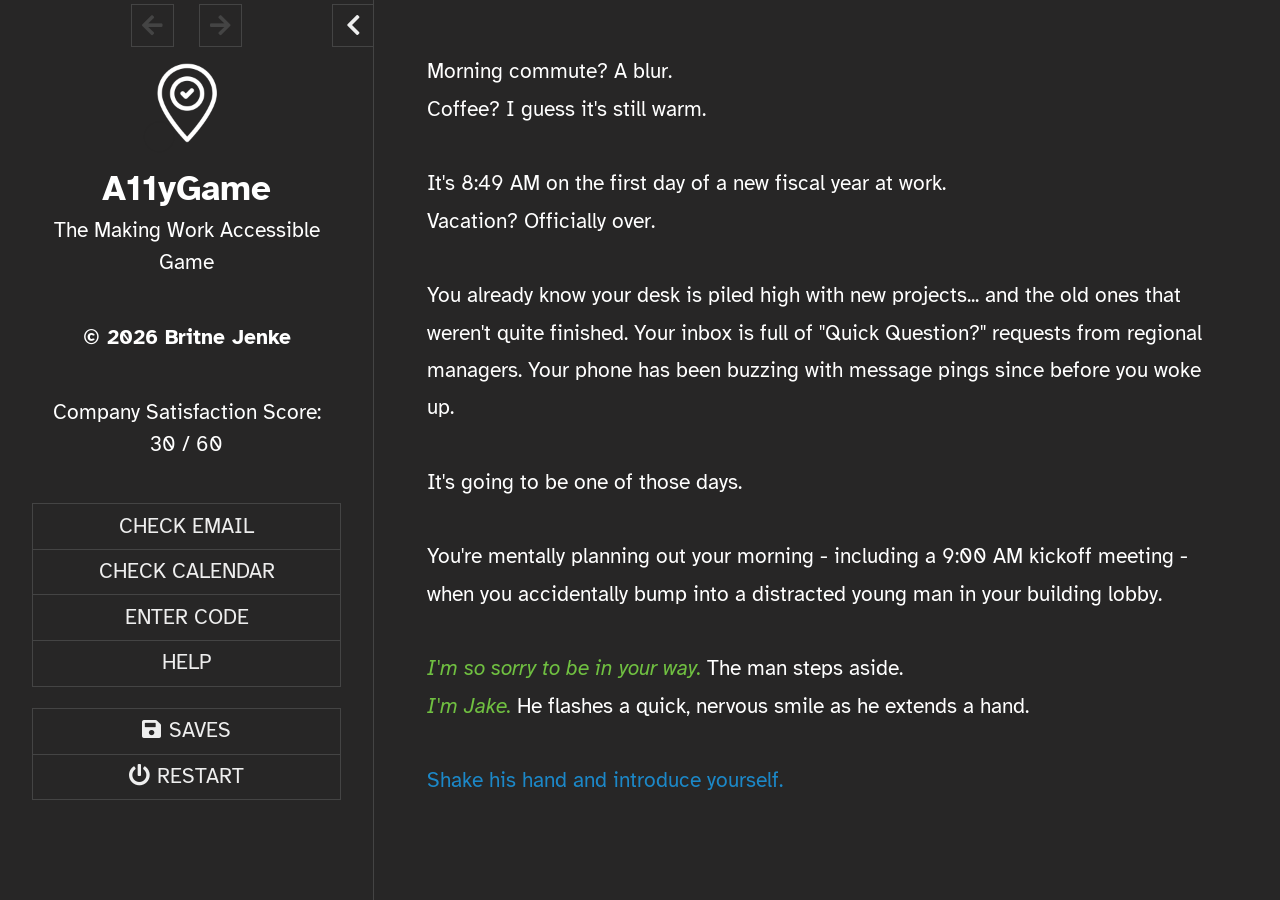
==== commit bd4d4ba2: "Add files via upload" ====
--- a/A11yGame.html
+++ b/A11yGame.html
@@ -187,7 +187,7 @@
 &lt;&lt;/linkreplace&gt;&gt;
 &lt;&lt;/linkreplace&gt;&gt;</tw-passagedata><tw-passagedata pid="3" name="StoryMenu" tags="" position="700,0" size="100,100">[[Check Email]]
 [[Check Calendar]]
-
+[[Enter Code]] 
 [[Help]]</tw-passagedata><tw-passagedata pid="4" name="Check Email" tags="" position="700,200" size="100,100">[[Email1]]
 [[Email2]] 
 [[Email3]] </tw-passagedata><tw-passagedata pid="5" name="StorySubtitle" tags="" position="800,0" size="100,100">The Making Work Accessible Game</tw-passagedata><tw-passagedata pid="6" name="StoryInit" tags="" position="0,0" size="100,100">&lt;&lt;set $C1 to 5&gt;&gt;
@@ -226,9 +226,9 @@
 [[Hi there Tasha, how is it I can help you today?|Phone2]]
 &lt;&lt;/linkreplace&gt;&gt;</tw-passagedata><tw-passagedata pid="16" name="StoryAuthor" tags="" position="900,0" size="100,100">&amp;copy; 2026 Britne Jenke</tw-passagedata><tw-passagedata pid="17" name="StoryCaption" tags="" position="600,0" size="100,100">Company Satisfaction Score:
 $score / 60</tw-passagedata><tw-passagedata pid="18" name="TEST" tags="" position="1400,0" size="100,100">TEST OMG</tw-passagedata><tw-passagedata pid="19" name="StoryBanner" tags="" position="1000,0" size="100,100">&lt;img src=&quot;https://inclusivepixel.github.io/a11ygame/2.png&quot; height=&quot;100&quot; width=&quot;100&quot;&gt;</tw-passagedata><tw-passagedata pid="20" name="Help" tags="" position="500,0" size="100,100">&lt;h1&gt;Welcome to A11yGame!&lt;/h1&gt;
-This interactive fiction game puts you in the shoes of an HR manager or small business owner navigating real-world disability inclusion scenarios across the employee lifecycle.
-
-Think of interactive fiction as a modern &quot;Choose Your Own Adventure&quot; book, but instead of turning to page 48, you click links and enter text to shape the story.
+This Interactive Fiction (IF) game puts you in the shoes of an HR manager or small business owner navigating real-world disability inclusion scenarios across the employee lifecycle.
+
+Think of interactive fiction as a modern &quot;Choose Your Own Adventure&quot; book, but instead of turning to page 48 and then back to page 9, you click links, use form features, and enter text to shape the story.
 
 &lt;h2&gt;Interface &amp; Color Guide&lt;/h2&gt;
 *White Text: Story narrative and scene descriptions
@@ -237,12 +237,17 @@
 *&lt;&lt;linkreplace &quot;Blue Underlined Text:&quot;&gt;&gt;@@.blue;Blue Underlined Text: Clickable links and decision choices@@&lt;&lt;/linkreplace&gt;&gt;
 
 &lt;h2&gt;Core Game Features&lt;/h2&gt;
-*Interactive Choices: You will encounter decision links, text input boxes, and option selectors that drive the narrative forward.
-*Satisfaction Score: Your company satisfaction score starts at 30/60. Every decision you make will impact this score, reflecting your company&#39;s culture and legal/operational standing.
-*Inbox &amp; Calendar: Access your persistent email inbox and calendar at any time to review incoming messages, send emails, or schedule meetings.
-*Book Integration: Unlock secret scenarios from Making Human Resources Accessible by entering codes found at the end of each chapter.
-
-Other interactive elements will unlock as you progress. We hope you enjoy this active approach to building inclusion skills and Making Work Accessible for everyone!</tw-passagedata><tw-passagedata pid="21" name="Phone2" tags="" position="0,550" size="100,100">Hi Tasha</tw-passagedata><tw-passagedata pid="22" name="Meeting" tags="" position="300,550" size="100,100">I&#39;m so sorry but I have a 9:00 AM meeting to get to.</tw-passagedata><tw-passagedata pid="23" name="MFG" tags="" position="150,550" size="100,100">I&#39;ll walk you there myself.</tw-passagedata><tw-passagedata pid="24" name="Variables" tags="" position="1300,0" size="100,100">Name: &lt;&lt;print $name&gt;&gt;
+This game is interactive! You will encounter decision links, text input boxes, and option selectors (dropdowns, radio buttons, checkboxes, etc.) that drive the narrative forward.
+
+Your company satisfaction score (in the sidebar) starts at 30/60. Every decision you make will impact this score, reflecting your company&#39;s culture and operational standing. At the end of the game, your score will be broken down across 6 areas of the employee life cycle.
+
+Access your persistent email inbox and calendar at any time (in the sidebar) to review incoming messages, send emails, or schedule meetings.
+
+&lt;b&gt;Bonus!&lt;/b&gt; Unlock secret scenarios from &lt;em&gt;Making Human Resources Accessible&lt;/em&gt; by entering codes found at the end of each chapter. Use the &quot;[[Enter Code]]&quot; button in the sidebar at any time.
+
+Other interactive elements will unlock as you progress through the game. You can save your progress at any time. (The save files will disappear upon clearing your browser cache.)
+
+We hope you enjoy this interactive approach to building inclusion skills and Making Work Accessible for everyone!</tw-passagedata><tw-passagedata pid="21" name="Phone2" tags="" position="0,550" size="100,100">Hi Tasha</tw-passagedata><tw-passagedata pid="22" name="Meeting" tags="" position="300,550" size="100,100">I&#39;m so sorry but I have a 9:00 AM meeting to get to.</tw-passagedata><tw-passagedata pid="23" name="MFG" tags="" position="150,550" size="100,100">I&#39;ll walk you there myself.</tw-passagedata><tw-passagedata pid="24" name="Variables" tags="" position="1300,0" size="100,100">Name: &lt;&lt;print $name&gt;&gt;
 Role: &lt;&lt;print $role&gt;&gt;
 Company Name: &lt;&lt;print $co_name&gt;&gt;
 
@@ -253,7 +258,10 @@
 Development: &lt;&lt;print $C4&gt;&gt;
 Retention: &lt;&lt;print $C5&gt;&gt;
 Separation: &lt;&lt;print $C6&gt;&gt;
-</tw-passagedata></tw-storydata>
+</tw-passagedata><tw-passagedata pid="25" name="Enter Code" tags="" position="300,0" size="100,100">textinput box to enter 6 digit code
+message for invalid code
+variables to unlock 6 scenarios
+triggers to play new scenarios (email, calendar, etc.)</tw-passagedata></tw-storydata>
 	<script id="script-sugarcube" type="text/javascript">
 	/*! SugarCube JS */
 	if(document.documentElement.getAttribute("data-init")==="loading"){(function(window,document,jQuery,undefined){"use strict";var _excluded=["bubbles","cancelable","composed","detail"],_excluded2=["bubbles","cancelable"],_excluded3=["state"];function _toConsumableArray(r){return _arrayWithoutHoles(r)||_iterableToArray(r)||_unsupportedIterableToArray(r)||_nonIterableSpread()}function _nonIterableSpread(){throw new TypeError("Invalid attempt to spread non-iterable instance.\nIn order to be iterable, non-array objects must have a [Symbol.iterator]() method.")}function _iterableToArray(r){if("undefined"!=typeof Symbol&&null!=r[Symbol.iterator]||null!=r["@@iterator"])return Array.from(r)}function _arrayWithoutHoles(r){if(Array.isArray(r))return _arrayLikeToArray(r)}function _classCallCheck(a,n){if(!(a instanceof n))throw new TypeError("Cannot call a class as a function")}function _defineProperties(e,r){for(var t=0;t<r.length;t++){var o=r[t];o.enumerable=o.enumerable||!1,o.configurable=!0,"value"in o&&(o.writable=!0),Object.defineProperty(e,_toPropertyKey(o.key),o)}}function _createClass(e,r,t){return r&&_defineProperties(e.prototype,r),t&&_defineProperties(e,t),Object.defineProperty(e,"prototype",{writable:!1}),e}function _toPropertyKey(t){var i=_toPrimitive(t,"string");return"symbol"==_typeof(i)?i:i+""}function _toPrimitive(t,r){if("object"!=_typeof(t)||!t)return t;var e=t[Symbol.toPrimitive];if(void 0!==e){var i=e.call(t,r||"default");if("object"!=_typeof(i))return i;throw new TypeError("@@toPrimitive must return a primitive value.")}return("string"===r?String:Number)(t)}function _objectWithoutProperties(e,t){if(null==e)return{};var o,r,i=_objectWithoutPropertiesLoose(e,t);if(Object.getOwnPropertySymbols){var s=Object.getOwnPropertySymbols(e);for(r=0;r<s.length;r++)o=s[r],t.includes(o)||{}.propertyIsEnumerable.call(e,o)&&(i[o]=e[o])}return i}function _objectWithoutPropertiesLoose(r,e){if(null==r)return{};var t={};for(var n in r)if({}.hasOwnProperty.call(r,n)){if(e.includes(n))continue;t[n]=r[n]}return t}function _slicedToArray(r,e){return _arrayWithHoles(r)||_iterableToArrayLimit(r,e)||_unsupportedIterableToArray(r,e)||_nonIterableRest()}function _nonIterableRest(){throw new TypeError("Invalid attempt to destructure non-iterable instance.\nIn order to be iterable, non-array objects must have a [Symbol.iterator]() method.")}function _unsupportedIterableToArray(r,a){if(r){if("string"==typeof r)return _arrayLikeToArray(r,a);var t={}.toString.call(r).slice(8,-1);return"Object"===t&&r.constructor&&(t=r.constructor.name),"Map"===t||"Set"===t?Array.from(r):"Arguments"===t||/^(?:Ui|I)nt(?:8|16|32)(?:Clamped)?Array$/.test(t)?_arrayLikeToArray(r,a):void 0}}function _arrayLikeToArray(r,a){(null==a||a>r.length)&&(a=r.length);for(var e=0,n=Array(a);e<a;e++)n[e]=r[e];return n}function _iterableToArrayLimit(r,l){var t=null==r?null:"undefined"!=typeof Symbol&&r[Symbol.iterator]||r["@@iterator"];if(null!=t){var e,n,i,u,a=[],f=!0,o=!1;try{if(i=(t=t.call(r)).next,0===l){if(Object(t)!==t)return;f=!1}else for(;!(f=(e=i.call(t)).done)&&(a.push(e.value),a.length!==l);f=!0);}catch(r){o=!0,n=r}finally{try{if(!f&&null!=t.return&&(u=t.return(),Object(u)!==u))return}finally{if(o)throw n}}return a}}function _arrayWithHoles(r){if(Array.isArray(r))return r}function _typeof(o){return _typeof="function"==typeof Symbol&&"symbol"==typeof Symbol.iterator?function(o){return typeof o}:function(o){return o&&"function"==typeof Symbol&&o.constructor===Symbol&&o!==Symbol.prototype?"symbol":typeof o},_typeof(o)}var errorPrologRegExp=/^(?:(?:uncaught\s+(?:exception:\s+)?)?\w*(?:error|exception|_err):\s+)+/i,Alert=function(){function mesg(where,error,isFatal,isUncaught){var mesg="Error",nice="A".concat(isFatal?" fatal":"n"," error has occurred.");nice+=isFatal?" Aborting.":" You may be able to continue, but some parts may not work properly.";var isObject=null!==error&&"object"===_typeof(error),what=(isObject&&"message"in error?String(error.message).replace(errorPrologRegExp,""):String(error)).trim()||"unknown error";null!=where&&(mesg+=" [".concat(where,"]")),mesg+=": ".concat(what,"."),isObject&&"stack"in error&&(mesg+="\n\nStack Trace:\n".concat(error.stack)),mesg&&(nice+="\n\n".concat(mesg)),isUncaught||console[isFatal?"error":"warn"](mesg),window.alert(nice)}var origOnError;return origOnError=window.onerror,window.onerror=function(what,source,lineNum,colNum,error){"complete"===document.readyState?mesg(null,null!=error?error:what,!1,!0):(mesg(null,null!=error?error:what,!0,!0),window.onerror=origOnError,"function"==typeof window.onerror&&window.onerror.apply(this,arguments))},Object.preventExtensions(Object.create(null,{error:{value:function(where,error){mesg(where,error)}},fatal:{value:function(where,error){mesg(where,error,!0)}}}))}(),Patterns=(wsMap=new Map([[" ","\\u0020"],["\f","\\f"],["\n","\\n"],["\r","\\r"],["\t","\\t"],["\v","\\v"],[" ","\\u00a0"],[" ","\\u1680"],["᠎","\\u180e"],[" ","\\u2000"],[" ","\\u2001"],[" ","\\u2002"],[" ","\\u2003"],[" ","\\u2004"],[" ","\\u2005"],[" ","\\u2006"],[" ","\\u2007"],[" ","\\u2008"],[" ","\\u2009"],[" ","\\u200a"],["\u2028","\\u2028"],["\u2029","\\u2029"],[" ","\\u202f"],[" ","\\u205f"],["　","\\u3000"],["\ufeff","\\ufeff"]]),wsRe=/^\s$/,missing="",wsMap.forEach((function(pat,char){wsRe.test(char)||(missing+=pat)})),space=missing?"[\\s".concat(missing,"]"):"\\s",spaceNoTerminator="[\\u0020\\f\\t\\v\\u00a0\\u1680\\u180e\\u2000-\\u200a\\u202f\\u205f\\u3000\\ufeff]",notSpace="\\s"===space?"\\S":space.replace(/^\[/,"[^"),anyChar="(?:.|".concat("[\\n\\r\\u2028\\u2029]",")"),anyLetter="[0-9A-Z_a-z\\-\\u00c0-\\u00d6\\u00d8-\\u00f6\\u00f8-\\u00ff\\u0150\\u0170\\u0151\\u0171]",anyLetterStrict=anyLetter.replace("\\-",""),identifier="".concat("[$A-Z_a-z]").concat("[$0-9A-Z_a-z]","*"),variable="[$_]"+identifier,htmlTagName="[A-Za-z](?:".concat(cENChar="(?:[\\x2D.0-9A-Z_a-z\\xB7\\xC0-\\xD6\\xD8-\\xF6\\xF8-\\u037D\\u037F-\\u1FFF\\u200C\\u200D\\u203F\\u2040\\u2070-\\u218F\\u2C00-\\u2FEF\\u3001-\\uD7FF\\uF900-\\uFDCF\\uFDF0-\\uFFFD]|[\\uD800-\\uDB7F][\\uDC00-\\uDFFF])","*-").concat(cENChar,"*|[0-9A-Za-z]*)"),twStyle="(".concat(anyLetter,"+)\\(([^\\)\\|\\n]+)\\):"),cssStyle="".concat(spaceNoTerminator,"*(").concat(anyLetter,"+)").concat(spaceNoTerminator,"*:([^;\\|\\n]+);"),idOrClass="".concat(spaceNoTerminator,"*((?:").concat("[#.]").concat(anyLetter,"+").concat(spaceNoTerminator,"*)+);"),inlineCss="".concat(twStyle,"|").concat(cssStyle,"|").concat(idOrClass),url="(?:file|https?|mailto|ftp|javascript|irc|news|data):[^\\s'\"]+",externalUrl=url.replace(/\|javascript|\|data/g,""),Object.freeze(Object.assign(Object.create(null),{space:space,spaceNoTerminator:spaceNoTerminator,lineTerminator:"[\\n\\r\\u2028\\u2029]",notSpace:notSpace,anyChar:anyChar,anyLetter:anyLetter,anyLetterStrict:anyLetterStrict,identifierFirstChar:"[$A-Z_a-z]",identifierNextChar:"[$0-9A-Z_a-z]",identifier:identifier,variableSigil:"[$_]",variable:variable,macroName:"[A-Za-z][\\w-]*|[=-]",templateName:"[A-Za-z][\\w-]*",htmlTagName:htmlTagName,cssIdOrClassSigil:"[#.]",cssImage:"\\[[<>]?[Ii][Mm][Gg]\\[(?:\\s|\\S)*?\\]\\]+",inlineCss:inlineCss,url:url,externalUrl:externalUrl}))),wsMap,wsRe,missing,cENChar,twStyle,cssStyle,idOrClass,space,spaceNoTerminator,notSpace,anyChar,anyLetter,anyLetterStrict,identifier,variable,htmlTagName,inlineCss,url,externalUrl;!function(){var startWSRe,endWSRe,_trimString=(startWSRe=new RegExp("^".concat(Patterns.space).concat(Patterns.space,"*")),endWSRe=new RegExp("".concat(Patterns.space).concat(Patterns.space,"*$")),function(str,where){var val=String(str);if(!val)return val;switch(where){case"start":return startWSRe.test(val)?val.replace(startWSRe,""):val;case"end":return endWSRe.test(val)?val.replace(endWSRe,""):val;default:throw new Error('_trimString called with incorrect where parameter value: "'.concat(where,'"'))}});function _createPadString(length,padding){var targetLength=Number.parseInt(length,10)||0;if(targetLength<1)return"";var padString=void 0===padding?"":String(padding);for(""===padString&&(padString=" ");padString.length<targetLength;){var curPadLength=padString.length,remainingLength=targetLength-curPadLength;padString+=curPadLength>remainingLength?padString.slice(0,remainingLength):padString}return padString.length>targetLength&&(padString=padString.slice(0,targetLength)),padString}if(Array.prototype.flat||Object.defineProperty(Array.prototype,"flat",{configurable:!0,writable:!0,value:function flat(){if(null==this)throw new TypeError("Array.prototype.flat called on null or undefined");var depth=0===arguments.length?1:Number(arguments[0])||0;if(depth<1)return Array.prototype.slice.call(this);var push=Array.prototype.push;return Array.prototype.reduce.call(this,(function(acc,cur){return cur instanceof Array?push.apply(acc,flat.call(cur,depth-1)):acc.push(cur),acc}),[])}}),Array.prototype.flatMap||Object.defineProperty(Array.prototype,"flatMap",{configurable:!0,writable:!0,value:function(){if(null==this)throw new TypeError("Array.prototype.flatMap called on null or undefined");return Array.prototype.map.apply(this,arguments).flat()}}),Array.prototype.includes||Object.defineProperty(Array.prototype,"includes",{configurable:!0,writable:!0,value:function(){if(null==this)throw new TypeError("Array.prototype.includes called on null or undefined");if(0===arguments.length)return!1;var length=this.length>>>0;if(0===length)return!1;var needle=arguments[0],i=Number(arguments[1])||0;for(i<0&&(i=Math.max(0,length+i));i<length;++i){var value=this[i];if(value===needle||value!=value&&needle!=needle)return!0}return!1}}),Object.entries||Object.defineProperty(Object,"entries",{configurable:!0,writable:!0,value:function(obj){if("object"!==_typeof(obj)||null===obj)throw new TypeError("Object.entries object parameter must be an object");return Object.keys(obj).map((function(key){return[key,obj[key]]}))}}),Object.fromEntries||Object.defineProperty(Object,"fromEntries",{configurable:!0,writable:!0,value:function(iter){return Array.from(iter).reduce((function(acc,pair){if(Object(pair)!==pair)throw new TypeError("Object.fromEntries iterable parameter must yield objects");return pair[0]in acc?Object.defineProperty(acc,pair[0],{configurable:!0,enumerable:!0,writable:!0,value:pair[1]}):acc[pair[0]]=pair[1],acc}),{})}}),Object.getOwnPropertyDescriptors||Object.defineProperty(Object,"getOwnPropertyDescriptors",{configurable:!0,writable:!0,value:function(obj){if(null==obj)throw new TypeError("Object.getOwnPropertyDescriptors object parameter is null or undefined");var O=Object(obj);return Reflect.ownKeys(O).reduce((function(acc,key){var desc=Object.getOwnPropertyDescriptor(O,key);return void 0!==desc&&(key in acc?Object.defineProperty(acc,key,{configurable:!0,enumerable:!0,writable:!0,value:desc}):acc[key]=desc),acc}),{})}}),!Object.hasOwn){var _hasOwnProperty=Object.prototype.hasOwnProperty;Object.defineProperty(Object,"hasOwn",{configurable:!0,writable:!0,value:function(O,P){return _hasOwnProperty.call(Object(O),P)}})}Object.values||Object.defineProperty(Object,"values",{configurable:!0,writable:!0,value:function(obj){if("object"!==_typeof(obj)||null===obj)throw new TypeError("Object.values object parameter must be an object");return Object.keys(obj).map((function(key){return obj[key]}))}}),String.prototype.padStart||Object.defineProperty(String.prototype,"padStart",{configurable:!0,writable:!0,value:function(length,padding){if(null==this)throw new TypeError("String.prototype.padStart called on null or undefined");var baseString=String(this),baseLength=baseString.length,targetLength=Number.parseInt(length,10);return targetLength<=baseLength?baseString:_createPadString(targetLength-baseLength,padding)+baseString}}),String.prototype.padEnd||Object.defineProperty(String.prototype,"padEnd",{configurable:!0,writable:!0,value:function(length,padding){if(null==this)throw new TypeError("String.prototype.padEnd called on null or undefined");var baseString=String(this),baseLength=baseString.length,targetLength=Number.parseInt(length,10);return targetLength<=baseLength?baseString:baseString+_createPadString(targetLength-baseLength,padding)}}),String.prototype.trimStart||Object.defineProperty(String.prototype,"trimStart",{configurable:!0,writable:!0,value:function(){if(null==this)throw new TypeError("String.prototype.trimStart called on null or undefined");return _trimString(this,"start")}}),String.prototype.trimLeft||Object.defineProperty(String.prototype,"trimLeft",{configurable:!0,writable:!0,value:function(){if(null==this)throw new TypeError("String.prototype.trimLeft called on null or undefined");return _trimString(this,"start")}}),String.prototype.trimEnd||Object.defineProperty(String.prototype,"trimEnd",{configurable:!0,writable:!0,value:function(){if(null==this)throw new TypeError("String.prototype.trimEnd called on null or undefined");return _trimString(this,"end")}}),String.prototype.trimRight||Object.defineProperty(String.prototype,"trimRight",{configurable:!0,writable:!0,value:function(){if(null==this)throw new TypeError("String.prototype.trimRight called on null or undefined");return _trimString(this,"end")}})}(),function(){var _regExpMetaCharsRe,_hasRegExpMetaCharsRe,_formatRegExp,_hasFormatRegExp,_nativeMathRandom=Math.random;function _random(){var min,max;switch(arguments.length){case 0:throw new Error("_random called with insufficient parameters");case 1:min=0,max=arguments[0];break;default:min=arguments[0],max=arguments[1]}if(min>max){var _ref=[max,min];min=_ref[0],max=_ref[1]}return Math.floor(_nativeMathRandom()*(max-min+1))+min}function _randomIndex(length,boundsArgs){var min,max;switch(boundsArgs.length){case 1:min=0,max=length-1;break;case 2:min=0,max=Math.trunc(boundsArgs[1]);break;default:min=Math.trunc(boundsArgs[1]),max=Math.trunc(boundsArgs[2])}return Number.isNaN(min)?min=0:!Number.isFinite(min)||min>=length?min=length-1:min<0&&(min=length+min)<0&&(min=0),Number.isNaN(max)?max=0:(!Number.isFinite(max)||max>=length||max<0&&(max=length+max)<0)&&(max=length-1),_random(min,max)}function _getCodePointStartAndEnd(str,pos){var code=str.charCodeAt(pos);if(Number.isNaN(code))return{char:"",start:-1,end:-1};if(code<55296||code>57343)return{char:str.charAt(pos),start:pos,end:pos};if(code>=55296&&code<=56319){var nextPos=pos+1;if(nextPos>=str.length)throw new Error("high surrogate without trailing low surrogate");var nextCode=str.charCodeAt(nextPos);if(nextCode<56320||nextCode>57343)throw new Error("high surrogate without trailing low surrogate");return{char:str.charAt(pos)+str.charAt(nextPos),start:pos,end:nextPos}}if(0===pos)throw new Error("low surrogate without leading high surrogate");var prevPos=pos-1,prevCode=str.charCodeAt(prevPos);if(prevCode<55296||prevCode>56319)throw new Error("low surrogate without leading high surrogate");return{char:str.charAt(prevPos)+str.charAt(pos),start:prevPos,end:pos}}Object.defineProperty(Array.prototype,"concatUnique",{configurable:!0,writable:!0,value:function(){if(null==this)throw new TypeError("Array.prototype.concatUnique called on null or undefined");var result=Array.from(this);if(0===arguments.length)return result;var items=Array.prototype.reduce.call(arguments,(function(prev,cur){return prev.concat(cur)}),[]),addSize=items.length;if(0===addSize)return result;for(var indexOf=Array.prototype.indexOf,push=Array.prototype.push,i=0;i<addSize;++i){var value=items[i];-1===indexOf.call(result,value)&&push.call(result,value)}return result}}),Object.defineProperty(Array.prototype,"count",{configurable:!0,writable:!0,value:function(){if(null==this)throw new TypeError("Array.prototype.count called on null or undefined");for(var indexOf=Array.prototype.indexOf,needle=arguments[0],pos=Number(arguments[1])||0,count=0;-1!==(pos=indexOf.call(this,needle,pos));)++count,++pos;return count}}),Object.defineProperty(Array.prototype,"countWith",{configurable:!0,writable:!0,value:function(predicate,thisArg){if(null==this)throw new TypeError("Array.prototype.countWith called on null or undefined");if("function"!=typeof predicate)throw new Error("Array.prototype.countWith predicate parameter must be a function");var length=this.length>>>0;if(0===length)return 0;for(var count=0,i=0;i<length;++i)predicate.call(thisArg,this[i],i,this)&&++count;return count}}),Object.defineProperty(Array.prototype,"deleteAll",{configurable:!0,writable:!0,value:function(){if(null==this)throw new TypeError("Array.prototype.deleteAll called on null or undefined");if(0===arguments.length)return[];var length=this.length>>>0;if(0===length)return[];for(var needles=Array.prototype.concat.apply([],arguments),needlesLength=needles.length,indices=[],i=0;i<length;++i)for(var value=this[i],j=0;j<needlesLength;++j){var needle=needles[j];if(value===needle||value!=value&&needle!=needle){indices.push(i);break}}for(var result=[],_i=0,iend=indices.length;_i<iend;++_i)result[_i]=this[indices[_i]];for(var splice=Array.prototype.splice,_i2=indices.length-1;_i2>=0;--_i2)splice.call(this,indices[_i2],1);return result}}),Object.defineProperty(Array.prototype,"deleteAt",{configurable:!0,writable:!0,value:function(){if(null==this)throw new TypeError("Array.prototype.deleteAt called on null or undefined");if(0===arguments.length)return[];var length=this.length>>>0;if(0===length)return[];for(var splice=Array.prototype.splice,cpyIndices=Array.from(new Set(Array.from(arguments).map((function(x){return x<0?Math.max(0,length+x):x}))).values()),delIndices=Array.from(cpyIndices).sort((function(a,b){return b-a})),result=[],i=0,iend=cpyIndices.length;i<iend;++i)result[i]=this[cpyIndices[i]];for(var _i3=0,_iend=delIndices.length;_i3<_iend;++_i3)splice.call(this,delIndices[_i3],1);return result}}),Object.defineProperty(Array.prototype,"deleteFirst",{configurable:!0,writable:!0,value:function(){if(null==this)throw new TypeError("Array.prototype.deleteFirst called on null or undefined");if(0!==arguments.length){var length=this.length>>>0;if(0!==length){for(var splice=Array.prototype.splice,needles=Array.prototype.concat.apply([],arguments),result=[],i=0;i<length&&needles.length>0;++i)for(var value=this[i],j=0;j<needles.length;++j){var needle=needles[j];if(value===needle||value!=value&&needle!=needle){result.push(value),splice.call(this,i--,1),needles.splice(j--,1);break}}return result}}}}),Object.defineProperty(Array.prototype,"deleteLast",{configurable:!0,writable:!0,value:function(){if(null==this)throw new TypeError("Array.prototype.deleteLast called on null or undefined");if(0!==arguments.length){var length=this.length>>>0;if(0!==length){for(var splice=Array.prototype.splice,needles=Array.prototype.concat.apply([],arguments),result=[],i=length-1;i>=0&&needles.length>0;--i)for(var value=this[i],j=0;j<needles.length;++j){var needle=needles[j];if(value===needle||value!=value&&needle!=needle){result.push(value),splice.call(this,i++,1),needles.splice(j--,1);break}}return result}}}}),Object.defineProperty(Array.prototype,"deleteWith",{configurable:!0,writable:!0,value:function(predicate,thisArg){if(null==this)throw new TypeError("Array.prototype.deleteWith called on null or undefined");if("function"!=typeof predicate)throw new Error("Array.prototype.deleteWith predicate parameter must be a function");var length=this.length>>>0;if(0===length)return[];for(var splice=Array.prototype.splice,indices=[],result=[],i=0;i<length;++i)predicate.call(thisArg,this[i],i,this)&&(result.push(this[i]),indices.push(i));for(var _i4=indices.length-1;_i4>=0;--_i4)splice.call(this,indices[_i4],1);return result}}),Object.defineProperty(Array.prototype,"first",{configurable:!0,writable:!0,value:function(){if(null==this)throw new TypeError("Array.prototype.first called on null or undefined");if(0!==this.length>>>0)return this[0]}}),Object.defineProperty(Array.prototype,"includesAll",{configurable:!0,writable:!0,value:function(){if(null==this)throw new TypeError("Array.prototype.includesAll called on null or undefined");if(1===arguments.length)return Array.isArray(arguments[0])?Array.prototype.includesAll.apply(this,arguments[0]):Array.prototype.includes.apply(this,arguments);for(var i=0,iend=arguments.length;i<iend;++i)if(!Array.prototype.some.call(this,(function(val){return val===this.val||val!=val&&this.val!=this.val}),{val:arguments[i]}))return!1;return!0}}),Object.defineProperty(Array.prototype,"includesAny",{configurable:!0,writable:!0,value:function(){if(null==this)throw new TypeError("Array.prototype.includesAny called on null or undefined");if(1===arguments.length)return Array.isArray(arguments[0])?Array.prototype.includesAny.apply(this,arguments[0]):Array.prototype.includes.apply(this,arguments);for(var i=0,iend=arguments.length;i<iend;++i)if(Array.prototype.some.call(this,(function(val){return val===this.val||val!=val&&this.val!=this.val}),{val:arguments[i]}))return!0;return!1}}),Object.defineProperty(Array.prototype,"last",{configurable:!0,writable:!0,value:function(){if(null==this)throw new TypeError("Array.prototype.last called on null or undefined");var length=this.length>>>0;if(0!==length)return this[length-1]}}),Object.defineProperty(Array.prototype,"pluck",{configurable:!0,writable:!0,value:function(){if(null==this)throw new TypeError("Array.prototype.pluck called on null or undefined");var length=this.length>>>0;if(0!==length){var index=0===arguments.length?_random(0,length-1):_randomIndex(length,Array.from(arguments));return Array.prototype.splice.call(this,index,1)[0]}}}),Object.defineProperty(Array.prototype,"pluckMany",{configurable:!0,writable:!0,value:function(wantSize){if(null==this)throw new TypeError("Array.prototype.pluckMany called on null or undefined");var length=this.length>>>0;if(0===length)return[];var want=Math.trunc(wantSize);if(!Number.isInteger(want))throw new Error("Array.prototype.pluckMany want parameter must be an integer");if(want<1)return[];want>length&&(want=length);var splice=Array.prototype.splice,result=[],max=length-1;do{result.push(splice.call(this,_random(0,max--),1)[0])}while(result.length<want);return result}}),Object.defineProperty(Array.prototype,"pushUnique",{configurable:!0,writable:!0,value:function(){if(null==this)throw new TypeError("Array.prototype.pushUnique called on null or undefined");var addSize=arguments.length;if(0===addSize)return this.length>>>0;for(var indexOf=Array.prototype.indexOf,push=Array.prototype.push,i=0;i<addSize;++i){var value=arguments[i];-1===indexOf.call(this,value)&&push.call(this,value)}return this.length>>>0}}),Object.defineProperty(Array.prototype,"random",{configurable:!0,writable:!0,value:function(){if(null==this)throw new TypeError("Array.prototype.random called on null or undefined");var length=this.length>>>0;if(0!==length)return this[0===arguments.length?_random(0,length-1):_randomIndex(length,Array.from(arguments))]}}),Object.defineProperty(Array.prototype,"randomMany",{configurable:!0,writable:!0,value:function(wantSize){if(null==this)throw new TypeError("Array.prototype.randomMany called on null or undefined");var length=this.length>>>0;if(0===length)return[];var want=Math.trunc(wantSize);if(!Number.isInteger(want))throw new Error("Array.prototype.randomMany want parameter must be an integer");if(want<1)return[];want>length&&(want=length);var picked=new Map,result=[],max=length-1;do{var i=void 0;do{i=_random(0,max)}while(picked.has(i));picked.set(i,!0),result.push(this[i])}while(result.length<want);return result}}),Object.defineProperty(Array.prototype,"shuffle",{configurable:!0,writable:!0,value:function(){if(null==this)throw new TypeError("Array.prototype.shuffle called on null or undefined");var length=this.length>>>0;if(0===length)return this;for(var i=length-1;i>0;--i){var j=Math.floor(_nativeMathRandom()*(i+1));if(i!==j){var swap=this[i];this[i]=this[j],this[j]=swap}}return this}}),Object.defineProperty(Array.prototype,"toShuffled",{configurable:!0,writable:!0,value:function(){if(null==this)throw new TypeError("Array.prototype.toShuffled called on null or undefined");return Array.from(this).shuffle()}}),Object.defineProperty(Array.prototype,"toUnique",{configurable:!0,writable:!0,value:function(){if(null==this)throw new TypeError("Array.prototype.toUnique called on null or undefined");return Array.from(new Set(this))}}),Object.defineProperty(Array.prototype,"unshiftUnique",{configurable:!0,writable:!0,value:function(){if(null==this)throw new TypeError("Array.prototype.unshiftUnique called on null or undefined");var addSize=arguments.length;if(0===addSize)return this.length>>>0;for(var indexOf=Array.prototype.indexOf,unshift=Array.prototype.unshift,i=0;i<addSize;++i){var value=arguments[i];-1===indexOf.call(this,value)&&unshift.call(this,value)}return this.length>>>0}}),Object.defineProperty(Function.prototype,"partial",{configurable:!0,writable:!0,value:function(){if(null==this)throw new TypeError("Function.prototype.partial called on null or undefined");var slice=Array.prototype.slice,fn=this,bound=slice.call(arguments,0);return function(){for(var applied=[],argc=0,i=0;i<bound.length;++i)applied.push(bound[i]===undefined?arguments[argc++]:bound[i]);return fn.apply(this,applied.concat(slice.call(arguments,argc)))}}}),Object.defineProperty(Math,"clamp",{configurable:!0,writable:!0,value:function(num,min,max){if(3!==arguments.length)throw new Error("Math.clamp called with an incorrect number of parameters (want: 3, received: ".concat(arguments.length,")"));var value=Number(num),minVal=Number(min),maxVal=Number(max);if(minVal>maxVal){var _ref2=[maxVal,minVal];minVal=_ref2[0],maxVal=_ref2[1]}return Math.min(Math.max(value,minVal),maxVal)}}),RegExp.escape||(_regExpMetaCharsRe=/[\\^$*+?.()|[\]{}]/g,_hasRegExpMetaCharsRe=new RegExp(_regExpMetaCharsRe.source),Object.defineProperty(RegExp,"escape",{configurable:!0,writable:!0,value:function(str){var val=String(str);return val&&_hasRegExpMetaCharsRe.test(val)?val.replace(_regExpMetaCharsRe,"\\$&"):val}})),_formatRegExp=/{(\d+)(?:,([+-]?\d+))?}/g,_hasFormatRegExp=new RegExp(_formatRegExp.source),Object.defineProperty(String,"format",{configurable:!0,writable:!0,value:function(format){if(arguments.length<2)return 0===arguments.length?"":format;var args=2===arguments.length&&Array.isArray(arguments[1])?Array.from(arguments[1]):Array.prototype.slice.call(arguments,1);return 0===args.length?format:_hasFormatRegExp.test(format)?(_formatRegExp.lastIndex=0,format.replace(_formatRegExp,(function(match,index,align){var retval=args[index];if(null==retval)return"";for(;"function"==typeof retval;)retval=retval();switch(_typeof(retval)){case"string":break;case"object":retval=JSON.stringify(retval);break;default:retval=String(retval)}return function(str,align,pad){if(!align)return str;var plen=Math.abs(align)-str.length;if(plen<1)return str;var padding=String(pad).repeat(plen);return align<0?str+padding:padding+str}(retval,align?Number.parseInt(align,10):0," ")}))):format}}),Object.defineProperty(String.prototype,"count",{configurable:!0,writable:!0,value:function(){if(null==this)throw new TypeError("String.prototype.count called on null or undefined");var needle=String(arguments[0]||"");if(""===needle)return 0;for(var indexOf=String.prototype.indexOf,step=needle.length,pos=Number(arguments[1])||0,count=0;-1!==(pos=indexOf.call(this,needle,pos));)++count,pos+=step;return count}}),Object.defineProperty(String.prototype,"first",{configurable:!0,writable:!0,value:function(){if(null==this)throw new TypeError("String.prototype.first called on null or undefined");return _getCodePointStartAndEnd(String(this),0).char}}),Object.defineProperty(String.prototype,"last",{configurable:!0,writable:!0,value:function(){if(null==this)throw new TypeError("String.prototype.last called on null or undefined");var str=String(this);return _getCodePointStartAndEnd(str,str.length-1).char}}),Object.defineProperty(String.prototype,"splice",{configurable:!0,writable:!0,value:function(startAt,delCount,replacement){if(null==this)throw new TypeError("String.prototype.splice called on null or undefined");var length=this.length>>>0;if(0===length)return"";var start=Number(startAt);Number.isSafeInteger(start)?start<0&&(start+=length)<0&&(start=0):start=0,start>length&&(start=length);var count=Number(delCount);(!Number.isSafeInteger(count)||count<0)&&(count=0);var res=this.slice(0,start);return void 0!==replacement&&(res+=replacement),start+count<length&&(res+=this.slice(start+count)),res}}),Object.defineProperty(String.prototype,"splitOrEmpty",{configurable:!0,writable:!0,value:function(){if(null==this)throw new TypeError("String.prototype.splitOrEmpty called on null or undefined");return""===String(this)?[]:String.prototype.split.apply(this,arguments)}}),Object.defineProperty(String.prototype,"toLocaleUpperFirst",{configurable:!0,writable:!0,value:function(){if(null==this)throw new TypeError("String.prototype.toLocaleUpperFirst called on null or undefined");var str=String(this),_getCodePointStartAnd3=_getCodePointStartAndEnd(str,0),char=_getCodePointStartAnd3.char,end=_getCodePointStartAnd3.end;return-1===end?"":char.toLocaleUpperCase()+str.slice(end+1)}}),Object.defineProperty(String.prototype,"toUpperFirst",{configurable:!0,writable:!0,value:function(){if(null==this)throw new TypeError("String.prototype.toUpperFirst called on null or undefined");var str=String(this),_getCodePointStartAnd4=_getCodePointStartAndEnd(str,0),char=_getCodePointStartAnd4.char,end=_getCodePointStartAnd4.end;return-1===end?"":char.toUpperCase()+str.slice(end+1)}}),Object.defineProperty(Array.prototype,"delete",{configurable:!0,writable:!0,value:function(){if(console.warn("[DEPRECATED] <Array>.delete() is deprecated."),null==this)throw new TypeError("Array.prototype.delete called on null or undefined");return Array.prototype.deleteAll.apply(this,arguments)}}),Object.defineProperty(JSON,"reviveWrapper",{configurable:!0,writable:!0,value:function(code,data){if(console.warn("[DEPRECATED] JSON.reviveWrapper() is deprecated."),"string"!=typeof code)throw new TypeError("JSON.reviveWrapper code parameter must be a string");return Serial.createReviver(code,data)}}),Object.defineProperty(Math,"easeInOut",{configurable:!0,writable:!0,value:function(num){return console.warn("[DEPRECATED] Math.easeInOut() is deprecated."),1-(Math.cos(Number(num)*Math.PI)+1)/2}}),Object.defineProperty(Number.prototype,"clamp",{configurable:!0,writable:!0,value:function(){if(console.warn("[DEPRECATED] <Number>.clamp() is deprecated."),null==this)throw new TypeError("Number.prototype.clamp called on null or undefined");if(2!==arguments.length)throw new Error("Number.prototype.clamp called with an incorrect number of parameters (want: 2, received: ".concat(arguments.length,")"));return Math.clamp(this,arguments[0],arguments[1])}})}(),function(){function onKeypressFn(ev){13!==ev.which&&32!==ev.which||(ev.preventDefault(),triggerEvent("click",getActiveElement()||this))}function onClickFnWrapper(fn){return function(){var $this=jQuery(this);$this.ariaIsDisabled()||($this.is("[aria-pressed]")&&$this.attr("aria-pressed","true"===$this.attr("aria-pressed")?"false":"true"),fn.apply(this,arguments))}}function disableTabindex(el){if(!el.hasAttribute("data-last-tabindex")){var tabindex=el.getAttribute("tabindex");el.setAttribute("data-last-tabindex",null!==tabindex?tabindex.trim():"")}el.setAttribute("tabindex",-1)}function restoreTabindex(el){var lastTabindex=el.getAttribute("data-last-tabindex");null!==lastTabindex&&(el.removeAttribute("data-last-tabindex"),""===lastTabindex?el.removeAttribute("tabindex"):el.setAttribute("tabindex",lastTabindex))}jQuery.fn.extend({ariaClick:function(options,handler){if(0===this.length||0===arguments.length)return this;var opts=options,fn=handler;return null==fn&&(fn=opts,opts=undefined),"string"!=typeof(opts=jQuery.extend({namespace:undefined,one:!1,selector:undefined,data:undefined,role:undefined,tabindex:0,controls:undefined,pressed:undefined,label:undefined},opts)).namespace?opts.namespace="":"."!==opts.namespace[0]&&(opts.namespace=".".concat(opts.namespace)),"boolean"==typeof opts.pressed&&(opts.pressed=opts.pressed?"true":"false"),this.filter("button").prop("type","button"),null!=opts.role?this.attr("role",opts.role):this.not("[role]").filter("a,[data-passage]").attr("role","link").end().not("a").not("[data-passage]").attr("role","button").end().end().end(),this.attr("tabindex",opts.tabindex),null!=opts.controls&&this.attr("aria-controls",opts.controls),null!=opts.pressed&&this.attr("aria-pressed",opts.pressed),null!=opts.label&&this.attr({"aria-label":opts.label,title:opts.label}),this.not("button").on("keypress.aria-clickable".concat(opts.namespace),opts.selector,onKeypressFn),this.on("click.aria-clickable".concat(opts.namespace),opts.selector,opts.data,opts.one?function(fn){return onClickFnWrapper((function(){jQuery(this).off(".aria-clickable").removeAttr("role tabindex aria-controls aria-pressed").filter("button").prop("disabled",!0),fn.apply(this,arguments)}))}(fn):onClickFnWrapper(fn)),this},ariaDisabled:function(disable){if(0===this.length||0===arguments.length)return this;var $nonDisableable=this.not("button,fieldset,input,menuitem,optgroup,option,select,textarea"),$disableable=this.filter("button,fieldset,input,menuitem,optgroup,option,select,textarea");return disable?($nonDisableable.each((function(){this.setAttribute("disabled","disabled"),this.setAttribute("aria-disabled","true"),disableTabindex(this)})),$disableable.each((function(){this.disabled=!0,this.setAttribute("aria-disabled","true"),disableTabindex(this)}))):($nonDisableable.each((function(){this.removeAttribute("disabled"),this.removeAttribute("aria-disabled"),restoreTabindex(this)})),$disableable.each((function(){this.disabled=!1,this.removeAttribute("aria-disabled"),restoreTabindex(this)}))),this},ariaIsDisabled:function(){return this.is("[disabled]")}})}(),jQuery.fn.extend({getForbiddenInteractiveContentTagNames:function(){if(0===this.length)return[];var forbidden=new Set;return this.find("a,button,fieldset,form,input,menuitem,optgroup,option,select,textarea").each((function(_,el){return forbidden.add(el.nodeName.toLowerCase())})),Array.from(forbidden)}}),jQuery.extend({wikiWithOptions:function(options){for(var _len=arguments.length,sources=new Array(_len>1?_len-1:0),_key=1;_key<_len;_key++)sources[_key-1]=arguments[_key];if(0!==sources.length){var frag=document.createDocumentFragment();sources.forEach((function(content){return new Wikifier(frag,content,options)}));var errors=Array.from(frag.querySelectorAll(".error")).map((function(errEl){return errEl.textContent.replace(errorPrologRegExp,"")}));if(errors.length>0)throw new Error(errors.join("; "))}},wiki:function(){for(var _len2=arguments.length,sources=new Array(_len2),_key2=0;_key2<_len2;_key2++)sources[_key2]=arguments[_key2];this.wikiWithOptions.apply(this,[undefined].concat(sources))},wikiPassage:function(name){this.wikiWithOptions(undefined,Story.get(name).processText())}}),jQuery.fn.extend({wikiWithOptions:function(options){for(var _len3=arguments.length,sources=new Array(_len3>1?_len3-1:0),_key3=1;_key3<_len3;_key3++)sources[_key3-1]=arguments[_key3];if(0===this.length||0===sources.length)return this;var frag=document.createDocumentFragment();return sources.forEach((function(content){return new Wikifier(frag,content,options)})),this.append(frag),this},wiki:function(){for(var _len4=arguments.length,sources=new Array(_len4),_key4=0;_key4<_len4;_key4++)sources[_key4]=arguments[_key4];return this.wikiWithOptions.apply(this,[undefined].concat(sources))},wikiPassage:function(name){return this.wikiWithOptions(undefined,Story.get(name).processText())}});var Browser=(userAgent=navigator.userAgent.toLowerCase(),winPhone=userAgent.includes("windows phone"),isMobile=Object.freeze({Android:!winPhone&&userAgent.includes("android"),BlackBerry:/blackberry|bb10/.test(userAgent),iOS:!winPhone&&/ip(?:hone|ad|od)/.test(userAgent),Opera:!winPhone&&("object"===_typeof(window.operamini)||userAgent.includes("opera mini")),Windows:winPhone||/iemobile|wpdesktop/.test(userAgent),any:function(){return isMobile.Android||isMobile.BlackBerry||isMobile.iOS||isMobile.Opera||isMobile.Windows}}),isGecko=!isMobile.Windows&&!/khtml|trident|edge/.test(userAgent)&&userAgent.includes("gecko"),isIE=!userAgent.includes("opera")&&/msie|trident/.test(userAgent),ieVersion=isIE?(ver=/(?:msie\s+|rv:)(\d+\.\d)/.exec(userAgent))?Number(ver[1]):0:null,isOpera=userAgent.includes("opera")||userAgent.includes(" opr/"),operaVersion=isOpera?function(){var ver=new RegExp("".concat(/khtml|chrome/.test(userAgent)?"opr":"version","\\/(\\d+\\.\\d+)")).exec(userAgent);return ver?Number(ver[1]):0}():null,isVivaldi=userAgent.includes("vivaldi"),Object.freeze(Object.assign(Object.create(null),{userAgent:userAgent,isMobile:isMobile,isGecko:isGecko,isIE:isIE,ieVersion:ieVersion,isOpera:isOpera,operaVersion:operaVersion,isVivaldi:isVivaldi}))),ver,userAgent,winPhone,isMobile,isGecko,isIE,ieVersion,isOpera,operaVersion,isVivaldi,Has=(hasAudioElement=function(){try{return"function"==typeof document.createElement("audio").canPlayType}catch(ex){}return!1}(),hasFile=function(){try{return"Blob"in window&&"File"in window&&"FileList"in window&&"FileReader"in window&&(!Browser.isOpera||Browser.operaVersion>=15)}catch(ex){}return!1}(),hasGeolocation=function(){try{return"geolocation"in navigator&&"function"==typeof navigator.geolocation.getCurrentPosition&&"function"==typeof navigator.geolocation.watchPosition}catch(ex){}return!1}(),hasMutationObserver=function(){try{return"MutationObserver"in window&&"function"==typeof window.MutationObserver}catch(ex){}return!1}(),hasPerformance=function(){try{return"performance"in window&&"function"==typeof window.performance.now}catch(ex){}return!1}(),hasTouch=function(){try{return"ontouchstart"in window||!!window.DocumentTouch&&document instanceof window.DocumentTouch||!!navigator.maxTouchPoints||!!navigator.msMaxTouchPoints}catch(ex){}return!1}(),hasTransitionEndEvent=function(){try{for(var teMap=new Map([["transition","transitionend"],["MSTransition","msTransitionEnd"],["WebkitTransition","webkitTransitionEnd"],["MozTransition","transitionend"]]),teKeys=Array.from(teMap.keys()),el=document.createElement("div"),i=0;i<teKeys.length;++i)if(el.style[teKeys[i]]!==undefined)return teMap.get(teKeys[i])}catch(ex){}return!1}(),Object.freeze(Object.assign(Object.create(null),{audio:hasAudioElement,fileAPI:hasFile,geolocation:hasGeolocation,mutationObserver:hasMutationObserver,performance:hasPerformance,touch:hasTouch,transitionEndEvent:hasTransitionEndEvent}))),hasAudioElement,hasFile,hasGeolocation,hasMutationObserver,hasPerformance,hasTouch,hasTransitionEndEvent,Fullscreen=function(){var _hasPromise,vendor=function(){try{return Object.freeze([{isEnabled:"fullscreenEnabled",element:"fullscreenElement",requestFn:"requestFullscreen",exitFn:"exitFullscreen",changeEvent:"fullscreenchange",errorEvent:"fullscreenerror"},{isEnabled:"webkitFullscreenEnabled",element:"webkitFullscreenElement",requestFn:"webkitRequestFullscreen",exitFn:"webkitExitFullscreen",changeEvent:"webkitfullscreenchange",errorEvent:"webkitfullscreenerror"},{isEnabled:"mozFullScreenEnabled",element:"mozFullScreenElement",requestFn:"mozRequestFullScreen",exitFn:"mozCancelFullScreen",changeEvent:"mozfullscreenchange",errorEvent:"mozfullscreenerror"},{isEnabled:"msFullscreenEnabled",element:"msFullscreenElement",requestFn:"msRequestFullscreen",exitFn:"msExitFullscreen",changeEvent:"MSFullscreenChange",errorEvent:"MSFullscreenError"}].find((function(vnd){return vnd.isEnabled in document})))}catch(ex){}return undefined}(),_returnsPromise=(_hasPromise=null,function(){if(null!==_hasPromise)return _hasPromise;if(_hasPromise=!1,vendor)try{var value=document.exitFullscreen();value.catch((function(){})),_hasPromise=value instanceof Promise}catch(ex){}return _hasPromise});function _selectElement(requestedEl){var selectedEl=requestedEl||document.documentElement;return selectedEl===document.documentElement&&("msRequestFullscreen"===vendor.requestFn||Browser.isOpera&&Browser.operaVersion<15)&&(selectedEl=document.body),selectedEl}function isFullscreen(){return Boolean(vendor&&document[vendor.element])}function requestFullscreen(options,requestedEl){if(!vendor)return Promise.reject(new Error("fullscreen not supported"));var element=_selectElement(requestedEl);if("function"!=typeof element[vendor.requestFn])return Promise.reject(new Error("fullscreen not supported"));if(isFullscreen())return Promise.resolve();if(_returnsPromise())return element[vendor.requestFn](options);var namespace=".Fullscreen_requestFullscreen";return new Promise((function(resolve,reject){var $element=jQuery(element);$element.off(namespace).one("".concat(vendor.errorEvent).concat(namespace," ").concat(vendor.changeEvent).concat(namespace),(function(ev){$element.off(namespace),ev.type===vendor.errorEvent?reject(new Error("unknown fullscreen request error")):resolve()})),element[vendor.requestFn](options)}))}function exitFullscreen(){if(!vendor||"function"!=typeof document[vendor.exitFn])return Promise.reject(new TypeError("fullscreen not supported"));if(!isFullscreen())return Promise.reject(new TypeError("fullscreen mode not active"));if(_returnsPromise())return document[vendor.exitFn]();var namespace=".Fullscreen_exitFullscreen";return new Promise((function(resolve,reject){var $document=jQuery(document);$document.off(namespace).one("".concat(vendor.errorEvent).concat(namespace," ").concat(vendor.changeEvent).concat(namespace),(function(ev){$document.off(namespace),ev.type===vendor.errorEvent?reject(new Error("unknown fullscreen exit error")):resolve()})),document[vendor.exitFn]()}))}return Object.preventExtensions(Object.create(null,{vendor:{get:function(){return vendor}},element:{get:function(){return vendor?document[vendor.element]:null}},isEnabled:{value:function(){return Boolean(vendor&&document[vendor.isEnabled])}},isFullscreen:{value:isFullscreen},request:{value:requestFullscreen},exit:{value:exitFullscreen},toggle:{value:function(options,requestedEl){return isFullscreen()?exitFullscreen():requestFullscreen(options,requestedEl)}},onChange:{value:function(handlerFn,requestedEl){if(vendor){var element=_selectElement(requestedEl);jQuery(element).on(vendor.changeEvent,handlerFn)}}},offChange:{value:function(handlerFn,requestedEl){if(vendor){var element=_selectElement(requestedEl);handlerFn?jQuery(element).off(vendor.changeEvent,handlerFn):jQuery(element).off(vendor.changeEvent)}}},onError:{value:function(handlerFn,requestedEl){if(vendor){var element=_selectElement(requestedEl);jQuery(element).on(vendor.errorEvent,handlerFn)}}},offError:{value:function(handlerFn,requestedEl){if(vendor){var element=_selectElement(requestedEl);handlerFn?jQuery(element).off(vendor.errorEvent,handlerFn):jQuery(element).off(vendor.errorEvent)}}}}))}(),Outliner=function(){var lastEvent,styleEl=null;function outlinerHide(){document.documentElement.removeAttribute("data-outlines"),styleEl.styleSheet?styleEl.styleSheet.cssText="*:focus{outline:none;}":styleEl.textContent="*:focus{outline:none;}"}function outlinerShow(){document.documentElement.setAttribute("data-outlines",""),styleEl.styleSheet?styleEl.styleSheet.cssText="":styleEl.textContent=""}return Object.preventExtensions(Object.create(null,{init:{value:function(){styleEl||(styleEl=document.createElement("style"),jQuery(styleEl).attr({id:"style-outliner",type:"text/css"}).appendTo(document.head),jQuery(document).on("mousedown.style-outliner keydown.style-outliner",(function(ev){ev.type!==lastEvent&&(lastEvent=ev.type,"keydown"===ev.type?outlinerShow():outlinerHide())})),lastEvent="mousedown",outlinerHide())}},hide:{value:outlinerHide},show:{value:outlinerShow}}))}(),Serial=function(){var supportedTypes=Object.freeze([{id:"Date",get reference(){return Date.prototype},method:function(){return["(revive:date)",this.toISOString()]}},{id:"Function",get reference(){return Function.prototype},method:function(){return["(revive:)",["(".concat(this.toString(),")")]]}},{id:"Map",get reference(){return Map.prototype},method:function(){return["(revive:map)",Array.from(this)]}},{id:"RegExp",get reference(){return RegExp.prototype},method:function(){return["(revive:)",[this.toString()]]}},{id:"Set",get reference(){return Set.prototype},method:function(){return["(revive:set)",Array.from(this)]}}]);function createReviver(code,data){if("string"!=typeof code)throw new TypeError("Serial.createReviver code parameter must be a string");return["(revive:)",[code,data]]}function parse(text,reviver){return JSON.parse(text,(function(key,val){var value=val;if(value instanceof Array&&2===value.length)switch(value[0]){case"(revive:set)":value=new Set(value[1]);break;case"(revive:map)":value=new Map(value[1]);break;case"(revive:date)":value=new Date(value[1]);break;case"(revive:eval)":case"(revive:)":try{var $ReviveData$=value[1][1];value=eval(value[1][0])}catch(ex){}}if("function"==typeof reviver)try{value=reviver(key,value)}catch(ex){}return value}))}function stringify(value,replacer,space){var origMethodCache=new Map;supportedTypes.forEach((function(_ref3){var id=_ref3.id,reference=_ref3.reference,method=_ref3.method;Object.hasOwn(reference,"toJSON")&&origMethodCache.set(id,reference.toJSON),Object.defineProperty(reference,"toJSON",{configurable:!0,writable:!0,value:method})}));var notation=JSON.stringify(value,(function(key,val){var value=val;if("function"==typeof replacer)try{value=replacer(key,value)}catch(ex){}switch(value){case undefined:value=["(revive:)",["undefined"]];break;case 1/0:value=["(revive:)",["Infinity"]]}return value}),space);return supportedTypes.forEach((function(_ref4){var id=_ref4.id,reference=_ref4.reference;origMethodCache.has(id)?(Object.defineProperty(reference,"toJSON",{configurable:!0,writable:!0,value:origMethodCache.get(id)}),origMethodCache.delete(id)):delete reference.toJSON})),notation}return Object.preventExtensions(Object.create(null,{createReviver:{value:createReviver},parse:{value:parse},stringify:{value:stringify}}))}(),Visibility=(vendor=function(){try{return Object.freeze([{hiddenProperty:"hidden",stateProperty:"visibilityState",changeEvent:"visibilitychange"},{hiddenProperty:"webkitHidden",stateProperty:"webkitVisibilityState",changeEvent:"webkitvisibilitychange"},{hiddenProperty:"mozHidden",stateProperty:"mozVisibilityState",changeEvent:"mozvisibilitychange"},{hiddenProperty:"msHidden",stateProperty:"msVisibilityState",changeEvent:"msvisibilitychange"}].find((function(vnd){return vnd.hiddenProperty in document})))}catch(ex){}return undefined}(),Object.preventExtensions(Object.create(null,{vendor:{get:function(){return vendor}},state:{get:function(){return vendor&&document[vendor.stateProperty]||"visible"}},isEnabled:{value:function(){return Boolean(vendor)}},isHidden:{value:function(){return Boolean(vendor&&document[vendor.hiddenProperty])}},hiddenProperty:{value:vendor&&vendor.hiddenProperty},stateProperty:{value:vendor&&vendor.stateProperty},changeEvent:{value:vendor&&vendor.changeEvent}}))),vendor;function appendError(output,message,source){var $wrapper=jQuery(document.createElement("div")),$toggle=jQuery(document.createElement("button")),$source=jQuery(document.createElement("pre")),mesg="".concat(L10n.get("errorViewTitle"),": ").concat(message||"unknown error");return $toggle.addClass("error-toggle").ariaClick({label:L10n.get("errorViewLabelToggle")},(function(){$toggle.hasClass("enabled")?($toggle.removeClass("enabled"),$source.attr({"aria-hidden":!0,hidden:"hidden"})):($toggle.addClass("enabled"),$source.removeAttr("aria-hidden hidden"))})).appendTo($wrapper),jQuery(document.createElement("span")).addClass("error").text(mesg).appendTo($wrapper),jQuery(document.createElement("code")).text(source).appendTo($source),$source.addClass("error-source").attr({"aria-hidden":!0,hidden:"hidden"}).appendTo($wrapper),$wrapper.addClass("error-view").appendTo(output),console.warn("".concat(mesg,"\n\t").concat(source.replace(/\n/g,"\n\t"))),!1}var throwError=appendError;function charAndPosAt(string,position){var str=String(string),pos=Math.trunc(position),code=str.charCodeAt(pos);if(Number.isNaN(code))return{char:"",start:-1,end:-1};var retval={char:str.charAt(pos),start:pos,end:pos};if(code<55296||code>57343)return retval;if(code>=55296&&code<=56319){var nextPos=pos+1;if(nextPos>=str.length)return retval;var nextCode=str.charCodeAt(nextPos);return nextCode<56320||nextCode>57343||(retval.char=retval.char+str.charAt(nextPos),retval.end=nextPos),retval}if(0===pos)return retval;var prevPos=pos-1,prevCode=str.charCodeAt(prevPos);return prevCode<55296||prevCode>56319||(retval.char=str.charAt(prevPos)+retval.char,retval.start=prevPos),retval}function clone(O){if("object"!==_typeof(O)||null===O)return O;if("function"==typeof O.clone)return O.clone(!0);var copy;if(O instanceof Array)copy=new Array(O.length);else if(O instanceof Date)copy=new Date(O.getTime());else if(O instanceof Map)copy=new Map,O.forEach((function(val,key){return copy.set(clone(key),clone(val))}));else if(O instanceof RegExp)copy=new RegExp(O);else if(O instanceof Set)copy=new Set,O.forEach((function(val){return copy.add(clone(val))}));else{var type=getTypeOf(O);if("Object"!==type)throw new TypeError("attempted to clone unsupported type: ".concat(type));copy=Object.create(Object.getPrototypeOf(O))}return Object.keys(O).forEach((function(P){return copy[P]=clone(O[P])})),copy}var convertBreaks=function(){var isNotSpaceRE=new RegExp(Patterns.notSpace);function isParagraphEmpty(para){if(!para.hasChildNodes())return!0;for(var nodes=para.childNodes,length=nodes.length,i=0;i<length;++i){var node=nodes[i];switch(node.nodeType){case Node.TEXT_NODE:if(isNotSpaceRE.test(node.nodeValue))return!1;break;case Node.COMMENT_NODE:break;default:return!1}}return!0}return function(source){for(var node,output=document.createDocumentFragment(),para=document.createElement("p");null!==(node=source.firstChild);){if(node.nodeType===Node.ELEMENT_NODE)switch(node.nodeName.toUpperCase()){case"BR":if(null!==node.nextSibling&&node.nextSibling.nodeType===Node.ELEMENT_NODE&&"BR"===node.nextSibling.nodeName.toUpperCase()){source.removeChild(node.nextSibling),source.removeChild(node),isParagraphEmpty(para)||output.appendChild(para),para=document.createElement("p");continue}if(isParagraphEmpty(para)){source.removeChild(node);continue}break;case"ADDRESS":case"ARTICLE":case"ASIDE":case"BLOCKQUOTE":case"CENTER":case"DIV":case"DL":case"FIGURE":case"FOOTER":case"FORM":case"H1":case"H2":case"H3":case"H4":case"H5":case"H6":case"HEADER":case"HR":case"MAIN":case"NAV":case"OL":case"P":case"PRE":case"SECTION":case"TABLE":case"UL":isParagraphEmpty(para)||(output.appendChild(para),para=document.createElement("p")),output.appendChild(node);continue}para.appendChild(node)}isParagraphEmpty(para)||output.appendChild(para),source.appendChild(output)}}(),createFilename=(illegalCharsRE=/[\x00-\x1f"#$%&'*+,/:;<=>?\\^`|\x7f-\x9f]+/g,function(str){return String(str).trim().replace(illegalCharsRE,"")}),illegalCharsRE,createSlug=function(){var illegalCharsRE=/[\x00-\x20!-/:-@[-^`{-\x9f]+/g,isInvalidSlugRE=/^-*$/,storySigilRE=/^\$/,tempSigilRE=/^_/;return function(str){var base=String(str).trim(),legacy=base.replace(/[^\w\s\u2013\u2014-]+/g,"").replace(/[_\s\u2013\u2014-]+/g,"-").toLocaleLowerCase();return isInvalidSlugRE.test(legacy)?base.replace(storySigilRE,"").replace(tempSigilRE,"-").replace(illegalCharsRE,""):legacy}}();function cssPropToDOMProp(cssName){if(!cssName.includes("-"))switch(cssName){case"bgcolor":return"backgroundColor";case"float":return"cssFloat";default:return cssName}return("-ms-"===cssName.slice(0,4)?cssName.slice(1):cssName).split("-").map((function(part,i){return 0===i?part:part.toUpperFirst()})).join("")}var cssTimeToMS=(cssTimeRE=/^([+-]?(?:\d*\.)?\d+)([Mm]?[Ss])$/,function(cssTime){var match=cssTimeRE.exec(String(cssTime));if(null===match)throw new SyntaxError('invalid time value syntax: "'.concat(cssTime,'"'));var msec=Number(match[1]);if(1===match[2].length&&(msec*=1e3),Number.isNaN(msec)||!Number.isFinite(msec))throw new RangeError('invalid time value: "'.concat(cssTime,'"'));return msec}),cssTimeRE,decodeEntities=(escapedHtmlRE=/&(?:amp|#38|#x26|lt|#60|#x3c|gt|#62|#x3e|quot|#34|#x22|apos|#39|#x27|#96|#x60);/gi,hasEscapedHtmlRE=new RegExp(escapedHtmlRE.source,"i"),escapedHtmlTable=enumFrom({"&amp;":"&","&#38;":"&","&#x26;":"&","&lt;":"<","&#60;":"<","&#x3c;":"<","&gt;":">","&#62;":">","&#x3e;":">","&quot;":'"',"&#34;":'"',"&#x22;":'"',"&apos;":"'","&#39;":"'","&#x27;":"'","&#96;":"`","&#x60;":"`"}),function(str){if(null==str)return"";var val=String(str);return val&&hasEscapedHtmlRE.test(val)?val.replace(escapedHtmlRE,(function(entity){return escapedHtmlTable[entity.toLowerCase()]})):val}),escapedHtmlRE,hasEscapedHtmlRE,escapedHtmlTable,encodeEntities=(htmlCharsRE=/[&<>"'`]/g,hasHtmlCharsRE=new RegExp(htmlCharsRE.source),htmlCharsTable=enumFrom({"&":"&amp;","<":"&lt;",">":"&gt;",'"':"&quot;","'":"&#39;","`":"&#96;"}),function(str){if(null==str)return"";var val=String(str);return val&&hasHtmlCharsRE.test(val)?val.replace(htmlCharsRE,(function(ch){return htmlCharsTable[ch]})):val}),htmlCharsRE,hasHtmlCharsRE,htmlCharsTable,encodeMarkup=(markupCharsRE=/[!"#$&'*\-/<=>?@[\\\]^_`{|}~]/g,hasMarkupCharsRE=new RegExp(markupCharsRE.source),markupCharsTable=enumFrom({"!":"&#33;",'"':"&quot;","#":"&#35;",$:"&#36;","&":"&amp;","'":"&#39;","*":"&#42;","-":"&#45;","/":"&#47;","<":"&lt;","=":"&#61;",">":"&gt;","?":"&#63;","@":"&#64;","[":"&#91;","\\":"&#92;","]":"&#93;","^":"&#94;",_:"&#95;","`":"&#96;","{":"&#123;","|":"&#124;","}":"&#125;","~":"&#126;"}),function(str){if(null==str)return"";var val=String(str);return val&&hasMarkupCharsRE.test(val)?val.replace(markupCharsRE,(function(ch){return markupCharsTable[ch]})):val}),markupCharsRE,hasMarkupCharsRE,markupCharsTable,enquote=(unescapedDQuoteRE=/(^|[^\\])(")/g,unescapedSQuoteRE=/(^|[^\\])(')/g,function(string){for(var dqCount=0,sqCount=0,i=0;i<string.length;++i)switch(string[i]){case"\\":++i;break;case'"':++dqCount;break;case"'":++sqCount}if(0===dqCount)return'"'.concat(string,'"');if(0===sqCount)return"'".concat(string,"'");var quote=dqCount<=sqCount?'"':"'";return"".concat(quote).concat(string.replace('"'===quote?unescapedDQuoteRE:unescapedSQuoteRE,"$1\\$2")).concat(quote)}),unescapedDQuoteRE,unescapedSQuoteRE;function enumFrom(O){var pEnum=Object.create(null);if(O instanceof Array)O.forEach((function(val,i){return pEnum[String(val)]=i}));else if(O instanceof Set)Array.from(O).forEach((function(val,i){return pEnum[String(val)]=i}));else if(O instanceof Map)O.forEach((function(val,key){return pEnum[String(key)]=val}));else{if(null===O||"object"!==_typeof(O)||Object.getPrototypeOf(O)!==Object.prototype)throw new TypeError("enumFrom object parameter must be an Array, Map, Set, or generic object");Object.assign(pEnum,O)}return Object.freeze(Object.defineProperties(pEnum,{nameFrom:{value:function(needle){var entry=Object.entries(this).find((function(entry){return entry[1]===needle}));return entry?entry[0]:undefined}}}))}var exceptionFrom=(extraProps=Object.freeze(["code","data","result","stack","columnNumber","fileName","lineNumber","description","number"]),function(original,exceptionType,override){if(null===original||"object"!==_typeof(original))throw new Error("exceptionFrom original parameter must be an object");if("function"!=typeof exceptionType)throw new Error("exceptionFrom exceptionType parameter must be an error type constructor");var overrideType=_typeof(override);if("undefined"!==overrideType&&"string"!==overrideType&&"object"!==overrideType)throw new Error("exceptionFrom override parameter must be an object or string");var propValues=new Map;extraProps.forEach((function(name){void 0!==original[name]&&propValues.set(name,original[name])})),"string"===overrideType?propValues.set("message",override):"object"===overrideType&&null!==override&&Object.getOwnPropertyNames(override).forEach((function(name){void 0!==override[name]&&propValues.set(name,override[name])}));var ex=new exceptionType(propValues.get("message"));return propValues.delete("message"),propValues.forEach((function(value,name){void 0===ex[name]?Object.defineProperty(ex,name,{value:value,configurable:!0,writable:!0}):ex[name]=value})),ex}),extraProps;function getActiveElement(){try{return document.activeElement||null}catch(ex){return null}}function getErrorMessage(O){return null==O?"unknown error":"object"===_typeof(O)&&"message"in O?O.message:String(O)}var getToStringTag=(toString=Object.prototype.toString,slice=String.prototype.slice,"[object Object]"===toString.call(new Map)?function(O){return O instanceof Map?"Map":O instanceof Set?"Set":slice.call(toString.call(O),8,-1)}:function(O){return slice.call(toString.call(O),8,-1)}),toString,slice,getTypeOf=function(){var toString=Object.prototype.toString,slice=String.prototype.slice;return function(O){if(null===O)return"null";var baseType=_typeof(O);return"object"===baseType?slice.call(toString.call(O),8,-1):baseType}}(),hasMediaQuery="function"!=typeof window.matchMedia?function(){return!1}:function(mediaQuery){return window.matchMedia(mediaQuery).matches},isExternalLink=(externalUrlRE=new RegExp("^".concat(Patterns.externalUrl),"gim"),fingerprintRE=/[/\\?]/,function(link){return!Story.has(link)&&(externalUrlRE.test(link)||fingerprintRE.test(link))}),externalUrlRE,fingerprintRE;function msToCSSTime(msec){if("number"!=typeof msec||Number.isNaN(msec)||!Number.isFinite(msec)){var what;switch(_typeof(msec)){case"string":what='"'.concat(msec,'"');break;case"number":what=String(msec);break;default:what=getTypeOf(msec)}throw new TypeError("invalid milliseconds value: ".concat(what))}return"".concat(msec,"ms")}var now=(clock=Has.performance?performance:Date,function(){return clock.now()}),clock,onUserActivation=(uaEvents=Object.freeze(["keydown","mousedown","pointerdown","pointerup","touchend"]),function(namespace,callback){jQuery(document).off(namespace).on(uaEvents.map((function(name){return"".concat(name).concat(namespace)})).join(" "),(function(ev){callback(ev).then((function(){return jQuery(document).off(namespace)}),(function(ex){if("NotAllowedError"!==ex.name)throw jQuery(document).off(namespace),ex}))}))}),uaEvents;function parseURL(url){var parser=document.createElement("a"),searchParams=Object.create(null);parser.href=url,parser.search&&parser.search.replace(/^\?/,"").splitOrEmpty(/(?:&(?:amp;)?|;)/).forEach((function(query){var _query$split2=_slicedToArray(query.split("="),2),key=_query$split2[0],value=_query$split2[1];Object.hasOwn(searchParams,key)?searchParams[key].push(value):searchParams[key]=[value]}));var pathname=parser.host&&"/"!==parser.pathname[0]?"/".concat(parser.pathname):parser.pathname;return Object.freeze(Object.assign(Object.create(null),{href:parser.href,protocol:parser.protocol,host:parser.host,hostname:parser.hostname,port:parser.port,path:"".concat(pathname).concat(parser.search),pathname:pathname,search:parser.search,searchParams:Object.freeze(searchParams),hash:parser.hash}))}function sameValueZero(a,b){return a===b||a!=a&&b!=b}var scrubEventKey=function(){var separatorKey,decimalKey;if("undefined"!=typeof Intl&&"function"==typeof Intl.NumberFormat){var match=(new Intl.NumberFormat).format(111111.5).match(/(\D*)\d+(\D*)\d$/);match&&(separatorKey=match[1],decimalKey=match[2])}return separatorKey||decimalKey||(separatorKey=",",decimalKey="."),function(key){switch(key){case"Scroll":return"ScrollLock";case"Spacebar":return" ";case"Left":return"ArrowLeft";case"Right":return"ArrowRight";case"Up":return"ArrowUp";case"Down":return"ArrowDown";case"Del":return"Delete";case"Crsel":return"CrSel";case"Exsel":return"ExSel";case"Esc":return"Escape";case"Apps":return"ContextMenu";case"Nonconvert":return"NonConvert";case"MediaNextTrack":return"MediaTrackNext";case"MediaPreviousTrack":return"MediaTrackPrevious";case"VolumeUp":return"AudioVolumeUp";case"VolumeDown":return"AudioVolumeDown";case"VolumeMute":return"AudioVolumeMute";case"Zoom":return"ZoomToggle";case"SelectMedia":case"MediaSelect":return"LaunchMediaPlayer";case"Add":return"+";case"Divide":return"/";case"Multiply":return"*";case"Subtract":return"-";case"Decimal":return decimalKey;case"Separator":return separatorKey}return key}}(),setDisplayTitle=function(title,isPlainText){if("string"!=typeof title)throw new TypeError("title parameter must be a string (received: ".concat(getTypeOf(title),")"));var render,text;isPlainText?text=render=title.trim():(render=document.createDocumentFragment(),new Wikifier(render,title,{noCleanup:!0}),text=function(source){for(var node,copy=source.cloneNode(!0),frag=document.createDocumentFragment();null!==(node=copy.firstChild);){if(node.nodeType===Node.ELEMENT_NODE)switch(node.nodeName.toUpperCase()){case"BR":case"DIV":case"P":frag.appendChild(document.createTextNode(" "))}frag.appendChild(node)}return frag.textContent}(render).trim()),document.title=Config.passages.displayTitles&&""!==State.passage&&State.passage!==Config.passages.start?"".concat(State.passage," | ").concat(text):text,jQuery("#story-title").empty().append(render)};function setPageElement(idOrElement,titles,defaultText){var el="object"===_typeof(idOrElement)?idOrElement:document.getElementById(idOrElement);if(null==el)return null;var ids=titles instanceof Array?titles:[titles];jQuery(el).empty();for(var i=0;i<ids.length;++i)if(Story.has(ids[i]))return new Wikifier(el,Story.get(ids[i]).processText().trim()),el;if(null!=defaultText){var text=String(defaultText).trim();""!==text&&new Wikifier(el,text)}return el}function stringFrom(value){switch(_typeof(value)){case"function":return"[function]";case"number":if(Number.isNaN(value))return"[number NaN]";break;case"object":if(null===value)return"[null]";if(value instanceof Array)return value.map((function(val){return stringFrom(val)})).join(", ");if(value instanceof Set)return Array.from(value).map((function(val){return stringFrom(val)})).join(", ");if(value instanceof Map){var result=Array.from(value).map((function(_ref5){var _ref6=_slicedToArray(_ref5,2),key=_ref6[0],val=_ref6[1];return"".concat(stringFrom(key)," → ").concat(stringFrom(val))}));return"{ ".concat(result.join(", ")," }")}if(value instanceof Date)return value.toLocaleString();if(value instanceof Element){if(value===document.documentElement||value===document.head||value===document.body)throw new Error("illegal operation; attempting to convert the <html>, <head>, or <body> tags to string is not allowed");return value.outerHTML}if(value instanceof Node)return value.textContent;break;case"symbol":var desc=void 0!==value.description?' "'.concat(value.description,'"'):"";return"[symbol".concat(desc,"]");case"undefined":return"[undefined]"}return String(value)}var triggerEvent=(createEvent=function(){try{return new CustomEvent("click",{bubbles:!0}),function(name,options){for(var _Object$assign=Object.assign({bubbles:!0,cancelable:!0,composed:!1},options),bubbles=_Object$assign.bubbles,cancelable=_Object$assign.cancelable,composed=_Object$assign.composed,detail=_Object$assign.detail,custom=_objectWithoutProperties(_Object$assign,_excluded),event=new CustomEvent(name,{bubbles:bubbles,cancelable:cancelable,composed:composed,detail:detail}),i=0,keys=Object.keys(custom);i<keys.length;++i){var key=keys[i];void 0!==custom[key]&&(event[key]=options[key])}return event}}catch(ex){return function(name,options){for(var _Object$assign2=Object.assign({bubbles:!0,cancelable:!0},options),bubbles=_Object$assign2.bubbles,cancelable=_Object$assign2.cancelable,custom=_objectWithoutProperties(_Object$assign2,_excluded2),event=document.createEvent("Event"),i=0,keys=Object.keys(custom);i<keys.length;++i){var key=keys[i];void 0!==custom[key]&&(event[key]=options[key])}return event.initEvent(name,bubbles,cancelable),event}}}(),function(name,targets,options){var event=createEvent(name,options),elems=[];if(targets)if(targets instanceof jQuery||targets instanceof NodeList||targets instanceof Array)for(var i=0;i<targets.length;++i)elems.push(targets[i]);else elems.push(targets);else elems.push(document);for(var _i5=0;_i5<elems.length;++_i5)elems[_i5].dispatchEvent(event)}),createEvent,SimpleStore=(_adapters=[],_initialized=null,Object.preventExtensions(Object.create(null,{adapters:{value:_adapters},create:{value:function(storageId,persistent){if(_initialized)return _initialized.create(storageId,persistent);for(var i=0;i<_adapters.length;++i)if(_adapters[i].init(storageId,persistent))return(_initialized=_adapters[i]).create(storageId,persistent);throw new Error("No valid storage adapters found")}}}))),_adapters,_initialized,_MAX_EXPIRY,_MIN_EXPIRY,_ok,CookieAdapter;SimpleStore.adapters.push(function(){var _ok=!1,WebStorageAdapter=function(){function WebStorageAdapter(storageId,persistent){_classCallCheck(this,WebStorageAdapter);var prefix="".concat(storageId,"."),engine=null,name=null;persistent?(engine=window.localStorage,name="localStorage"):(engine=window.sessionStorage,name="sessionStorage"),Object.defineProperties(this,{_engine:{value:engine},_prefix:{value:prefix},_prefixRe:{value:new RegExp("^".concat(RegExp.escape(prefix)))},name:{value:name},id:{value:storageId},persistent:{value:Boolean(persistent)}})}return _createClass(WebStorageAdapter,[{key:"size",get:function(){return this.keys().length}},{key:"keys",value:function(){for(var keys=[],i=0;i<this._engine.length;++i){var key=this._engine.key(i);this._prefixRe.test(key)&&keys.push(key.replace(this._prefixRe,""))}return keys}},{key:"has",value:function(key){return!("string"!=typeof key||!key)&&Object.hasOwn(this._engine,this._prefix+key)}},{key:"get",value:function(key){if("string"!=typeof key||!key)return null;var value=this._engine.getItem(this._prefix+key);return null==value?null:WebStorageAdapter._deserialize(value)}},{key:"set",value:function(key,value){if("string"!=typeof key||!key)return!1;try{this._engine.setItem(this._prefix+key,WebStorageAdapter._serialize(value))}catch(ex){if(isQuotaDOMException(ex))throw exceptionFrom(ex,Error,{cause:{origin:ex},message:"".concat(this.name," quota exceeded")});throw ex}return!0}},{key:"delete",value:function(key){return!("string"!=typeof key||!key)&&(this._engine.removeItem(this._prefix+key),!0)}},{key:"clear",value:function(){for(var keys=this.keys(),i=0,length=keys.length;i<length;++i)this.delete(keys[i]);return!0}}],[{key:"_serialize",value:function(obj){return LZString.compressToUTF16(Serial.stringify(obj))}},{key:"_deserialize",value:function(str){return Serial.parse(LZString.decompressFromUTF16(str))}}])}();var isQuotaErrorRE=/quota.?(?:exceeded|reached)/i;function isQuotaDOMException(ex){return ex instanceof DOMException&&(22===ex.code||1014===ex.code||isQuotaErrorRE.test(ex.name)||isQuotaErrorRE.test(ex.message))}return Object.preventExtensions(Object.create(null,{init:{value:function(){function hasWebStorage(storeId){var store;try{store=window[storeId];var val="_sc_".concat(String(Date.now()));store.setItem(val,val);var result=store.getItem(val)===val;return store.removeItem(val),result}catch(ex){return store&&0!==store.length&&isQuotaDOMException(ex)}}return _ok=hasWebStorage("localStorage")&&hasWebStorage("sessionStorage")}},create:{value:function(storageId,persistent){if(!_ok)throw new Error("adapter not initialized");return new WebStorageAdapter(storageId,persistent)}}}))}()),SimpleStore.adapters.push((_MAX_EXPIRY="Tue, 19 Jan 2038 03:14:07 GMT",_MIN_EXPIRY="Thu, 01 Jan 1970 00:00:00 GMT",_ok=!1,CookieAdapter=function(){function CookieAdapter(storageId,persistent){_classCallCheck(this,CookieAdapter);var prefix="".concat(storageId).concat(persistent?"!":"*",".");Object.defineProperties(this,{_prefix:{value:prefix},_prefixRe:{value:new RegExp("^".concat(RegExp.escape(prefix)))},name:{value:"cookie"},id:{value:storageId},persistent:{value:Boolean(persistent)}})}return _createClass(CookieAdapter,[{key:"size",get:function(){return this.keys().length}},{key:"keys",value:function(){if(""===document.cookie)return[];for(var cookies=document.cookie.split(/;\s*/),keys=[],i=0;i<cookies.length;++i){var kvPair=cookies[i].split("="),key=decodeURIComponent(kvPair[0]);this._prefixRe.test(key)&&""!==decodeURIComponent(kvPair[1])&&keys.push(key.replace(this._prefixRe,""))}return keys}},{key:"has",value:function(key){return!("string"!=typeof key||!key)&&null!==CookieAdapter._getCookie(this._prefix+key)}},{key:"get",value:function(key){if("string"!=typeof key||!key)return null;var value=CookieAdapter._getCookie(this._prefix+key);return null===value?null:CookieAdapter._deserialize(value)}},{key:"set",value:function(key,value){if("string"!=typeof key||!key)return!1;try{if(CookieAdapter._setCookie(this._prefix+key,CookieAdapter._serialize(value),this.persistent?_MAX_EXPIRY:undefined),!this.has(key))throw new Error("unknown validation error during set")}catch(ex){throw exceptionFrom(ex,Error,{cause:{origin:ex},message:"cookie error: ".concat(ex.message)})}return!0}},{key:"delete",value:function(key){if("string"!=typeof key||!key||!this.has(key))return!1;try{if(CookieAdapter._setCookie(this._prefix+key,undefined,_MIN_EXPIRY),this.has(key))throw new Error("unknown validation error during delete")}catch(ex){throw exceptionFrom(ex,Error,{cause:{origin:ex},message:"cookie error: ".concat(ex.message)})}return!0}},{key:"clear",value:function(){for(var keys=this.keys(),i=0,length=keys.length;i<length;++i)this.delete(keys[i]);return!0}}],[{key:"_getCookie",value:function(prefixedKey){if(!prefixedKey||""===document.cookie)return null;for(var cookies=document.cookie.split(/;\s*/),i=0;i<cookies.length;++i){var kvPair=cookies[i].split("=");if(prefixedKey===decodeURIComponent(kvPair[0]))return decodeURIComponent(kvPair[1])||null}return null}},{key:"_setCookie",value:function(prefixedKey,value,expiry){if(prefixedKey){var payload="".concat(encodeURIComponent(prefixedKey),"=");null!=value&&(payload+=encodeURIComponent(value)),null!=expiry&&(payload+="; expires=".concat(expiry)),payload+="; path=/",document.cookie=payload}}},{key:"_serialize",value:function(obj){return LZString.compressToBase64(Serial.stringify(obj))}},{key:"_deserialize",value:function(str){return Serial.parse(LZString.decompressFromBase64(str))}}])}(),Object.preventExtensions(Object.create(null,{init:{value:function(storageId){try{var tid="_sc_".concat(String(Date.now()));CookieAdapter._setCookie(tid,CookieAdapter._serialize(tid),undefined),_ok=CookieAdapter._deserialize(CookieAdapter._getCookie(tid))===tid,CookieAdapter._setCookie(tid,undefined,_MIN_EXPIRY)}catch(ex){_ok=!1}return _ok&&function(storageId){if(""!==document.cookie)for(var oldPrefix="".concat(storageId,"."),oldPrefixRe=new RegExp("^".concat(RegExp.escape(oldPrefix))),persistPrefix="".concat(storageId,"!."),sessionPrefix="".concat(storageId,"*."),sessionTestRe=/\.(?:state|rcWarn)$/,cookies=document.cookie.split(/;\s*/),_loop=function(){var kvPair=cookies[i].split("="),key=decodeURIComponent(kvPair[0]);if(oldPrefixRe.test(key)){var value=decodeURIComponent(kvPair[1]);if(""!==value){var persist=!sessionTestRe.test(key);CookieAdapter._setCookie(key,undefined,_MIN_EXPIRY),CookieAdapter._setCookie(key.replace(oldPrefixRe,(function(){return persist?persistPrefix:sessionPrefix})),value,persist?_MAX_EXPIRY:undefined)}}},i=0;i<cookies.length;++i)_loop()}(storageId),_ok}},create:{value:function(storageId,persistent){if(!_ok)throw new Error("adapter not initialized");return new CookieAdapter(storageId,persistent)}}}))));var DebugView=function(){function DebugView(parent,type,name,title){_classCallCheck(this,DebugView),Object.defineProperties(this,{parent:{value:parent},view:{value:document.createElement("span")},break:{value:document.createElement("wbr")}}),jQuery(this.view).attr({title:title,"aria-label":title,"data-type":null!=type?type:"","data-name":null!=name?name:""}).addClass("debug"),jQuery(this.break).addClass("debug hidden"),this.parent.appendChild(this.view),this.parent.appendChild(this.break)}return _createClass(DebugView,[{key:"output",get:function(){return this.view}},{key:"type",get:function(){return this.view.getAttribute("data-type")},set:function(type){this.view.setAttribute("data-type",null!=type?type:"")}},{key:"name",get:function(){return this.view.getAttribute("data-name")},set:function(name){this.view.setAttribute("data-name",null!=name?name:"")}},{key:"title",get:function(){return this.view.title},set:function(title){this.view.title=title}},{key:"append",value:function(el){return jQuery(this.view).append(el),this}},{key:"modes",value:function(options){if(null==options){var current={};return this.view.className.splitOrEmpty(/\s+/).forEach((function(name){"debug"!==name&&(current[name]=!0)})),current}if("object"===_typeof(options))return Object.keys(options).forEach((function(name){this[options[name]?"addClass":"removeClass"](name)}),jQuery(this.view)),this;throw new Error("DebugView.prototype.modes options parameter must be an object or null/undefined")}},{key:"remove",value:function(){var $view=jQuery(this.view);this.view.hasChildNodes()&&$view.contents().appendTo(this.parent),$view.remove(),jQuery(this.break).remove()}}],[{key:"isEnabled",value:function(){return"enabled"===jQuery(document.documentElement).attr("data-debug-view")}},{key:"enable",value:function(){jQuery(document.documentElement).attr("data-debug-view","enabled"),triggerEvent(":debugviewupdate")}},{key:"disable",value:function(){jQuery(document.documentElement).removeAttr("data-debug-view"),triggerEvent(":debugviewupdate")}},{key:"toggle",value:function(){DebugView.isEnabled()?DebugView.disable():DebugView.enable()}}])}(),NodeTyper=function(){return _createClass((function NodeTyper(config){if(_classCallCheck(this,NodeTyper),"object"!==_typeof(config)||null===config)throw new Error("config parameter must be an object (received: ".concat(getTypeOf(config),")"));if(!(Object.hasOwn(config,"targetNode")&&config.targetNode instanceof Node))throw new Error('config parameter object "targetNode" property must be a node');Object.defineProperties(this,{node:{value:config.targetNode},childNodes:{value:[]},nodeValue:{writable:!0,value:""},appendTo:{writable:!0,value:config.parentNode||null},classNames:{writable:!0,value:config.classNames||null},finished:{writable:!0,value:!1}});var childNode,node=this.node;for(node.nodeValue&&(this.nodeValue=node.nodeValue,node.nodeValue="");null!==(childNode=node.firstChild);)this.childNodes.push(new NodeTyper({targetNode:childNode,parentNode:node,classNames:this.classNames})),node.removeChild(childNode)}),[{key:"finish",value:function(){for(;this.type(!0););return!1}},{key:"type",value:function(flush){if(this.finished)return!1;if(this.appendTo){if(this.appendTo.appendChild(this.node),this.appendTo=null,this.node.nodeType!==Node.ELEMENT_NODE&&this.node.nodeType!==Node.TEXT_NODE||"none"===jQuery(this.node.parentNode).css("display"))return this.finish();this.node.parentNode&&this.classNames&&jQuery(this.node.parentNode).addClass(this.classNames)}if(this.nodeValue){if(flush)this.node.nodeValue+=this.nodeValue,this.nodeValue="";else{var _charAndPosAt=charAndPosAt(this.nodeValue,0),char=_charAndPosAt.char,start=_charAndPosAt.start,end=_charAndPosAt.end;this.node.nodeValue+=char,this.nodeValue=this.nodeValue.slice(1+end-start)}return!0}this.classNames&&(jQuery(this.node.parentNode).removeClass(this.classNames),this.classNames=null);for(var childNodes=this.childNodes;childNodes.length>0;){if(childNodes[0].type())return!0;childNodes.shift()}return this.finished=!0,!1}}])}(),StyleWrapper=(_imageMarkupRe=new RegExp(Patterns.cssImage,"g"),_hasImageMarkupRe=new RegExp(Patterns.cssImage),function(){return _createClass((function StyleWrapper(style){if(_classCallCheck(this,StyleWrapper),null==style)throw new TypeError("StyleWrapper style parameter must be an HTMLStyleElement object");Object.defineProperties(this,{style:{value:style}})}),[{key:"isEmpty",value:function(){return 0===this.style.cssRules.length}},{key:"set",value:function(rawCss){this.clear(),this.add(rawCss)}},{key:"add",value:function(rawCss){var css=rawCss;_hasImageMarkupRe.test(css)&&(_imageMarkupRe.lastIndex=0,css=css.replace(_imageMarkupRe,(function(wikiImage){var markup=Wikifier.helpers.parseSquareBracketedMarkup({source:wikiImage,matchStart:0});if(Object.hasOwn(markup,"error")||markup.pos<wikiImage.length)return wikiImage;var source=markup.source;if("data:"!==source.slice(0,5)&&Story.has(source)){var passage=Story.get(source);passage.tags.includes("Twine.image")&&(source=passage.text.trim())}return'url("'.concat(source.replace(/"/g,"%22"),'")')}))),this.style.styleSheet?this.style.styleSheet.cssText+=css:this.style.appendChild(document.createTextNode(css))}},{key:"clear",value:function(){this.style.styleSheet?this.style.styleSheet.cssText="":jQuery(this.style).empty()}}])}()),_imageMarkupRe,_hasImageMarkupRe,Diff=function(){var Op=enumFrom({Delete:0,SpliceArray:1,Copy:2,CopyDate:3});function isNumeric(O){var num;switch(_typeof(O)){case"number":num=O;break;case"string":num=Number(O);break;default:return!1}return!Number.isNaN(num)&&Number.isFinite(num)}return Object.preventExtensions(Object.create(null,{Op:{value:Op},diff:{value:function diff(a,b){for(var aOpKey,toString=Object.prototype.toString,aIsArray=a instanceof Array,delta=Object.create(null),keys=[].concat(_toConsumableArray(Object.keys(a)),_toConsumableArray(Object.keys(b))).sort().filter((function(val,i,arr){return 0===i||arr[i-1]!==val})),isAOpKey=function(key){return key===aOpKey},i=0,klen=keys.length;i<klen;++i){var key=keys[i],aVal=a[key],bVal=b[key];if(Object.hasOwn(a,key))if(Object.hasOwn(b,key)){if(aVal===bVal)continue;if(_typeof(aVal)===_typeof(bVal))if("function"==typeof aVal)aVal.toString()!==bVal.toString()&&(delta[key]=[Op.Copy,bVal]);else if("object"!==_typeof(aVal)||null===aVal)delta[key]=[Op.Copy,bVal];else{var aValType=toString.call(aVal);if(aValType===toString.call(bVal))if(aVal instanceof Date)aVal.getTime()!==bVal.getTime()&&(delta[key]=[Op.Copy,clone(bVal)]);else if(aVal instanceof Map)delta[key]=[Op.Copy,clone(bVal)];else if(aVal instanceof RegExp)aVal.toString()!==bVal.toString()&&(delta[key]=[Op.Copy,clone(bVal)]);else if(aVal instanceof Set)delta[key]=[Op.Copy,clone(bVal)];else if(aVal instanceof Array||"[object Object]"===aValType){var subDelta=diff(aVal,bVal);null!==subDelta&&(delta[key]=subDelta)}else delta[key]=[Op.Copy,clone(bVal)];else delta[key]=[Op.Copy,clone(bVal)]}else delta[key]=[Op.Copy,"object"!==_typeof(bVal)||null===bVal?bVal:clone(bVal)]}else if(aIsArray&&isNumeric(key)){var index=Number(key);if(!aOpKey){aOpKey="";do{aOpKey+="~"}while(keys.some(isAOpKey));delta[aOpKey]=[Op.SpliceArray,index,index]}index<delta[aOpKey][1]&&(delta[aOpKey][1]=index),index>delta[aOpKey][2]&&(delta[aOpKey][2]=index)}else delta[key]=Op.Delete;else delta[key]=[Op.Copy,"object"!==_typeof(bVal)||null===bVal?bVal:clone(bVal)]}return Object.keys(delta).length>0?delta:null}},patch:{value:function patch(orig,delta){for(var keys=delta?Object.keys(delta):[],patched=clone(orig),i=0,klen=keys.length;i<klen;++i){var key=keys[i],value=delta[key];if(value===Op.Delete)delete patched[key];else if(value instanceof Array)switch(value[0]){case Op.SpliceArray:patched.splice(value[1],value[2]-value[1]+1);break;case Op.Copy:patched[key]=clone(value[1]);break;case Op.CopyDate:patched[key]=new Date(value[1])}else patched[key]=patch(patched[key],value)}return patched}}}))}(),L10n=(replaceRE=/\{\w+\}/g,hasReplaceRE=new RegExp(replaceRE.source),Object.preventExtensions(Object.create(null,{init:{value:function(){}},get:{value:function(ids,overrides){if(!ids)return"";var id=(Array.isArray(ids)?ids:[ids]).find((function(id){return Object.hasOwn(l10nStrings,id)}));if(!id)return"";for(var value=l10nStrings[id],i=0;hasReplaceRE.test(value);){if(++i>50)throw new Error("L10n.get exceeded maximum replacement depth, probable infinite loop");replaceRE.lastIndex=0,value=value.replace(replaceRE,(function(replacement){var rid=replacement.slice(1,-1);return overrides&&Object.hasOwn(overrides,rid)?overrides[rid]:Object.hasOwn(l10nStrings,rid)?l10nStrings[rid]:void 0}))}return value}}}))),replaceRE,hasReplaceRE,l10nStrings={textAbort:"Abort",textAborting:"Aborting",textCancel:"Cancel",textClear:"Clear",textClose:"Close",textDelete:"Delete",textExport:"Export",textIdentity:"game",textImport:"Import",textLoad:"Load",textOff:"Off",textOk:"OK",textOn:"On",textSave:"Save",textTurn:"Turn",errorNonexistentPassage:'the passage "{passage}" does not exist',warningNoStorage:"All usable storage APIs are missing. Possible causes are a disabled third-party cookie setting, which also affects Web Storage, or a private browsing mode.",warningNoWebStorage:"The Web Storage API is missing, so this {textIdentity} is running in a degraded mode. You may be able to continue, however, some parts may not work properly.",warningDegraded:"Some capabilities required to support this {textIdentity} are missing, so it is running in a degraded mode. You may be able to continue, however, some parts may not work properly.",warningNoSaves:"Some capabilities required to support saves are missing, so saves have been disabled for this session.",saveErrorDisallowed:"Saving is currently disallowed.",saveErrorDecodeFail:"unable to decode save, likely due to corruption",saveErrorDiskLoadFail:"failed to load save file from disk",saveErrorIdMismatch:"save is from the wrong {textIdentity}",saveErrorInvalidData:"save is missing required data, likely due to corruption",saveErrorLoadTooEarly:"cannot load save this early",saveErrorNonexistent:"save does not exist",uiBarLabelToggle:"Toggle the UI bar",uiBarLabelBackward:"Go backward within the {textIdentity} history",uiBarLabelForward:"Go forward within the {textIdentity} history",uiBarLabelJumpto:"Jump to a specific point within the {textIdentity} history",alertTitle:"Alert",restartTitle:"Restart",restartMesgPrompt:"All unsaved progress will be lost. Are you sure that you want to restart?",continueTitle:"Continue",savesTitle:"Saves",savesHeaderBrowser:"In Browser",savesHeaderDisk:"On Disk",savesLabelBrowserClear:"Clear all browser saves",savesLabelBrowserExport:"Export browser saves to bundle",savesLabelBrowserImport:"Import browser saves from bundle",savesLabelDiskLoad:"Load from disk",savesLabelDiskSave:"Save to disk",savesTextBrowserAuto:"Auto",savesTextBrowserSlot:"Slot",savesTextNoDate:"unknown date",settingsTitle:"Settings",settingsTextReset:"Reset to Defaults",errorViewTitle:"Error",errorViewLabelToggle:"Toggle the error view",debugBarLabelToggle:"Toggle the debug bar",debugBarLabelViewsToggle:"Toggle the debug views",debugBarLabelWatchAdd:"Add a new watch",debugBarLabelWatchAll:"Watch all",debugBarLabelWatchClear:"Clear all watches",debugBarLabelWatchDelete:"Delete this watch",debugBarLabelWatchPlaceholder:"variable name",debugBarLabelPassagePlaceholder:"passage name",debugBarLabelPassagePlay:"Play passage",debugBarLabelWatchToggle:"Toggle the watch panel",debugBarMesgNoWatches:"No watches set",debugBarTextAdd:"Add",debugBarTextPassage:"Passage",debugBarTextViews:"Views",debugBarTextWatch:"Watch",macroBackText:"Back",macroReturnText:"Return",autoloadTitle:"Autoload",autoloadMesgPrompt:"An autosave exists. Load it now or go to the start?",autoloadTextCancel:"Go to start",autoloadTextOk:"Load autosave",jumptoTitle:"Jump To",jumptoMesgUnavailable:"No jump points currently available…",shareTitle:"Share"},Config=(_addVisitedLinkClass=!1,_cleanupWikifierOutput=!1,_debug=!1,_enableOptionalDebugging=!1,_loadDelay=0,_audioPauseOnFadeToZero=!0,_audioPreloadMetadata=!0,_historyControls=!0,_historyMaxStates=40,_macrosMaxLoopIterations=1e3,_macrosTypeSkipKey=" ",_macrosTypeVisitedPassages=!0,_passagesDisplayTitles=!1,_passagesNobr=!1,_savesMaxAuto=0,_savesMaxSlot=8,_uiStowBarInitially=800,_uiUpdateStoryElements=!0,errPassagesDescriptionsDeprecated="[DEPRECATED] Config.passages.descriptions has been deprecated, see Config.saves.descriptions instead",errSavesAutoloadDeprecated="[DEPRECATED] Config.saves.autoload has been deprecated, see the Save.browser.continue API instead",_baseSavesAutosaveDeprecated="[DEPRECATED] Config.saves.autosave has been deprecated",errSavesOnLoadDeprecated="[DEPRECATED] Config.saves.onLoad has been deprecated, see the Save.onLoad API instead",errSavesOnSaveDeprecated="[DEPRECATED] Config.saves.onSave has been deprecated, see the Save.onSave API instead",errSavesSlotsDeprecated="[DEPRECATED] Config.saves.slots has been deprecated, see Config.saves.maxSlotSaves instead",Object.freeze({get addVisitedLinkClass(){return _addVisitedLinkClass},set addVisitedLinkClass(value){_addVisitedLinkClass=Boolean(value)},get cleanupWikifierOutput(){return _cleanupWikifierOutput},set cleanupWikifierOutput(value){_cleanupWikifierOutput=Boolean(value)},get debug(){return _debug},set debug(value){_debug=Boolean(value)},get enableOptionalDebugging(){return _enableOptionalDebugging},set enableOptionalDebugging(value){_enableOptionalDebugging=Boolean(value)},get loadDelay(){return _loadDelay},set loadDelay(value){if(!Number.isSafeInteger(value)||value<0)throw new RangeError("Config.loadDelay must be a non-negative integer");_loadDelay=value},audio:Object.freeze({get pauseOnFadeToZero(){return _audioPauseOnFadeToZero},set pauseOnFadeToZero(value){_audioPauseOnFadeToZero=Boolean(value)},get preloadMetadata(){return _audioPreloadMetadata},set preloadMetadata(value){_audioPreloadMetadata=Boolean(value)}}),history:Object.freeze({get controls(){return _historyControls},set controls(value){var controls=Boolean(value);if(1===_historyMaxStates&&controls)throw new Error("Config.history.controls must be false when Config.history.maxStates is 1");_historyControls=controls},get maxStates(){return _historyMaxStates},set maxStates(value){if(!Number.isSafeInteger(value)||value<1)throw new RangeError("Config.history.maxStates must be a positive integer");_historyMaxStates=value,_historyControls&&1===value&&(_historyControls=!1)}}),macros:Object.freeze({get maxLoopIterations(){return _macrosMaxLoopIterations},set maxLoopIterations(value){if(!Number.isSafeInteger(value)||value<1)throw new RangeError("Config.macros.maxLoopIterations must be a positive integer");_macrosMaxLoopIterations=value},get typeSkipKey(){return _macrosTypeSkipKey},set typeSkipKey(value){_macrosTypeSkipKey=String(value)},get typeVisitedPassages(){return _macrosTypeVisitedPassages},set typeVisitedPassages(value){_macrosTypeVisitedPassages=Boolean(value)},get ifAssignmentError(){throw new Error("[DEPRECATED] Config.macros.ifAssignmentError has been deprecated, see Config.enableOptionalDebugging instead")},set ifAssignmentError(value){console.warn("[DEPRECATED] Config.macros.ifAssignmentError has been deprecated, see Config.enableOptionalDebugging instead"),Config.enableOptionalDebugging=value}}),navigation:Object.freeze({get override(){return _navigationOverride},set override(value){if(!(null==value||value instanceof Function))throw new TypeError("Config.navigation.override must be a function or null/undefined (received: ".concat(getTypeOf(value),")"));_navigationOverride=value}}),passages:Object.freeze({get displayTitles(){return _passagesDisplayTitles},set displayTitles(value){_passagesDisplayTitles=Boolean(value)},get nobr(){return _passagesNobr},set nobr(value){_passagesNobr=Boolean(value)},get onProcess(){return _passagesOnProcess},set onProcess(value){if(null!=value){var valueType=getTypeOf(value);if("function"!==valueType)throw new TypeError("Config.passages.onProcess must be a function or null/undefined (received: ".concat(valueType,")"))}_passagesOnProcess=value},get start(){return _passagesStart},set start(value){if(null!=value){var valueType=getTypeOf(value);if("string"!==valueType)throw new TypeError("Config.passages.start must be a string or null/undefined (received: ".concat(valueType,")"))}_passagesStart=value},get transitionOut(){return _passagesTransitionOut},set transitionOut(value){if(null!=value){var valueType=getTypeOf(value);if("string"!==valueType&&("number"!==valueType||!Number.isSafeInteger(value)||value<0))throw new TypeError("Config.passages.transitionOut must be a string, non-negative integer, or null/undefined (received: ".concat(valueType,")"))}_passagesTransitionOut=value},get descriptions(){throw new Error(errPassagesDescriptionsDeprecated)},set descriptions(value){switch(console.warn(errPassagesDescriptionsDeprecated),_typeof(value)){case"boolean":value&&!Config.saves.descriptions&&(Config.saves.descriptions=function(){return State.passage});break;case"function":Config.saves.descriptions||(Config.saves.descriptions=value);break;case"undefined":case"object":if(value&&!Config.saves.descriptions){var dict=value;Config.saves.descriptions=function(){return Object.hasOwn(dict,State.passage)&&dict[State.passage]}}break;default:throw new TypeError("Config.passages.descriptions must be a boolean, object, function, or null/undefined (received: ".concat(getTypeOf(value),")"))}}}),saves:Object.freeze({get descriptions(){return _savesDescriptions},set descriptions(value){if(!(null==value||value instanceof Function))throw new TypeError("Config.saves.descriptions must be a function or null/undefined (received: ".concat(getTypeOf(value),")"));_savesDescriptions=value},get id(){return _savesId},set id(value){if("string"!=typeof value||""===value)throw new TypeError("Config.saves.id must be a non-empty string (received: ".concat(getTypeOf(value),")"));_savesId=value},get isAllowed(){return _savesIsAllowed},set isAllowed(value){if(!(null==value||value instanceof Function))throw new TypeError("Config.saves.isAllowed must be a function or null/undefined (received: ".concat(getTypeOf(value),")"));_savesIsAllowed=value},get maxAutoSaves(){return _savesMaxAuto},set maxAutoSaves(value){if(!Number.isInteger(value))throw new TypeError("Config.saves.maxAutoSaves must be an integer");if(value<0||value>Save.MAX_INDEX+1)throw new RangeError("Config.saves.maxAutoSaves out of bounds (range: 0–".concat(Save.MAX_INDEX+1,"; received: ").concat(value,")"));_savesMaxAuto=value},get maxSlotSaves(){return _savesMaxSlot},set maxSlotSaves(value){if(!Number.isInteger(value))throw new TypeError("Config.saves.maxSlotSaves must be an integer");if(value<0||value>Save.MAX_INDEX+1)throw new RangeError("Config.saves.maxSlotSaves out of bounds (range: 0–".concat(Save.MAX_INDEX+1,"; received: ").concat(value,")"));_savesMaxSlot=value},get metadata(){return _savesMetadata},set metadata(value){if(!(null==value||value instanceof Function))throw new TypeError("Config.saves.metadata must be a function or null/undefined (received: ".concat(getTypeOf(value),")"));_savesMetadata=value},get version(){return _savesVersion},set version(value){_savesVersion=value},get _internal_autoload_(){return _savesAutoload},get autoload(){return console.warn(errSavesAutoloadDeprecated),_savesAutoload},set autoload(value){if(console.warn(errSavesAutoloadDeprecated),null!=value){var valueType=getTypeOf(value);if("boolean"!==valueType&&("string"!==valueType||"prompt"!==value)&&"function"!==valueType)throw new TypeError("Config.saves.autoload must be a boolean, string ('prompt'), function, or null/undefined (received: ".concat(valueType,")"))}_savesAutoload=value},get autosave(){throw new Error("".concat(_baseSavesAutosaveDeprecated,", see Config.saves.maxAutoSaves and Config.saves.isAllowed instead"))},set autosave(value){switch(_typeof(value)){case"boolean":console.warn("".concat(_baseSavesAutosaveDeprecated,", for boolean usage see Config.saves.maxAutoSaves instead"));break;case"function":if(console.warn("".concat(_baseSavesAutosaveDeprecated,", for function usage see Config.saves.isAllowed instead")),!Config.saves.isAllowed){var callback=value;Config.saves.isAllowed=function(saveType){return saveType!==Save.Type.Auto||callback(saveType)}}break;default:if(console.warn("".concat(_baseSavesAutosaveDeprecated,", for tag usage see Config.saves.isAllowed instead")),!(value instanceof Array)||0===value.length||value.some((function(tag){return"string"!=typeof tag}))){var valueType=getTypeOf(value);throw new TypeError("Config.saves.autosave must be a boolean, Array<string>, function, or null/undefined (received: ".concat(valueType).concat("Array"===valueType?"<any>":"",")"))}if(!Config.saves.isAllowed){var userTags=value;Config.saves.isAllowed=function(saveType){return saveType!==Save.Type.Auto||userTags.includesAny(Story.get(State.passage).tags)}}}0===Config.saves.maxAutoSaves&&(Config.saves.maxAutoSaves=1)},get onLoad(){throw new Error(errSavesOnLoadDeprecated)},set onLoad(value){console.warn(errSavesOnLoadDeprecated),Save.onLoad.add(value)},get onSave(){throw new Error(errSavesOnSaveDeprecated)},set onSave(value){console.warn(errSavesOnSaveDeprecated),Save.onSave.add(value)},get slots(){throw new Error(errSavesSlotsDeprecated)},set slots(value){console.warn(errSavesSlotsDeprecated),Config.saves.maxSlotSaves=value},get tryDiskOnMobile(){return console.warn("[DEPRECATED] Config.saves.tryDiskOnMobile has been deprecated"),!0},set tryDiskOnMobile(value){console.warn("[DEPRECATED] Config.saves.tryDiskOnMobile has been deprecated")}}),ui:Object.freeze({get stowBarInitially(){return _uiStowBarInitially},set stowBarInitially(value){var valueType=getTypeOf(value);if("boolean"!==valueType&&("number"!==valueType||!Number.isSafeInteger(value)||value<0))throw new TypeError("Config.ui.stowBarInitially must be a boolean or non-negative integer (received: ".concat(valueType,")"));_uiStowBarInitially=value},get updateStoryElements(){return _uiUpdateStoryElements},set updateStoryElements(value){_uiUpdateStoryElements=Boolean(value)}})})),_navigationOverride,_passagesStart,_passagesOnProcess,_passagesTransitionOut,_savesDescriptions,_savesId,_savesIsAllowed,_savesMetadata,_savesVersion,_savesAutoload,_addVisitedLinkClass,_cleanupWikifierOutput,_debug,_enableOptionalDebugging,_loadDelay,_audioPauseOnFadeToZero,_audioPreloadMetadata,_historyControls,_historyMaxStates,_macrosMaxLoopIterations,_macrosTypeSkipKey,_macrosTypeVisitedPassages,_passagesDisplayTitles,_passagesNobr,_savesMaxAuto,_savesMaxSlot,_uiStowBarInitially,_uiUpdateStoryElements,errPassagesDescriptionsDeprecated,errSavesAutoloadDeprecated,_baseSavesAutosaveDeprecated,errSavesOnLoadDeprecated,errSavesOnSaveDeprecated,errSavesSlotsDeprecated,SimpleAudio=function(){var _hasPromise,_specialIds=Object.freeze([":not",":all",":looped",":muted",":paused",":playing",":stopped"]),_formatSpecRe=/^([\w-]+)\s*\|\s*(\S.*)$/,_badIdRe=/[:\s]/,_tracks=new Map,_groups=new Map,_lists=new Map,_subscribers=new Map,_masterRate=1,_masterVolume=1,_masterMute=!1,_masterMuteOnHidden=!1,_playReturnsPromise=(_hasPromise=null,function(){if(null!==_hasPromise)return _hasPromise;if(_hasPromise=!1,Has.audio)try{var audio=document.createElement("audio");audio.muted=!0;var value=audio.play();value.catch((function(){})),_hasPromise=value instanceof Promise}catch(ex){}return _hasPromise}),AudioTrack=function(){function AudioTrack(obj){if(_classCallCheck(this,AudioTrack),obj instanceof Array)this._create(obj);else{if(!(obj instanceof AudioTrack))throw new Error("sources parameter must be either an array, of URIs or source objects, or an AudioTrack instance");this._copy(obj)}}return _createClass(AudioTrack,[{key:"_create",value:function(sourceList){var dataUriRe=/^data:\s*audio\/(?:x-)?([^;,]+)\s*[;,]/i,extRe=/\.([^./\\]+)$/,formats=AudioTrack.formats,usedSources=[],audio=document.createElement("audio");audio.preload="none",sourceList.forEach((function(src){var srcUri=null;switch(_typeof(src)){case"string":var match;if("data:"===src.slice(0,5)){if(null===(match=dataUriRe.exec(src)))throw new Error("source data URI missing media type")}else if(null===(match=extRe.exec(parseURL(src).pathname)))throw new Error("source URL missing file extension");formats[match[1]]&&(srcUri=src);break;case"object":if(null===src)throw new Error("source object cannot be null");if(!Object.hasOwn(src,"src"))throw new Error('source object missing required "src" property');if(!Object.hasOwn(src,"format"))throw new Error('source object missing required "format" property');formats[src.format]&&(srcUri=src.src);break;default:throw new Error("invalid source value (type: ".concat(_typeof(src),")"))}if(null!==srcUri){var source=document.createElement("source");source.src=srcUri,audio.appendChild(source),usedSources.push(srcUri)}})),audio.hasChildNodes()&&Config.audio.preloadMetadata&&(audio.preload="metadata"),this._finalize(audio,usedSources,clone(sourceList))}},{key:"_copy",value:function(obj){this._finalize(obj.audio.cloneNode(!0),clone(obj.sources),clone(obj.originals))}},{key:"_finalize",value:function(audio,sources,originals){var _this=this;Object.defineProperties(this,{audio:{configurable:!0,value:audio},sources:{value:Object.freeze(sources)},originals:{value:Object.freeze(originals)},_error:{writable:!0,value:!1},_faderId:{writable:!0,value:null},_mute:{writable:!0,value:!1},_rate:{writable:!0,value:1},_volume:{writable:!0,value:1}}),jQuery(this.audio).on("loadstart.AudioTrack",(function(){return _this._error=!1})).on("error.AudioTrack",(function(){return _this._error=!0})).find("source:last-of-type").on("error.AudioTrack",(function(){return _this._trigger("error")})),function(id,callback){if("function"!=typeof callback)throw new Error("callback parameter must be a function");_subscribers.set(id,callback)}(this,(function(mesg){if(_this.audio)switch(mesg){case"loadwithscreen":if(_this.hasSource()){var lockId=LoadScreen.lock();_this.off(".AudioTrack_loadwithscreen").one("canplaythrough.AudioTrack_loadwithscreen error.AudioTrack_loadwithscreen",(function(){jQuery(this).off(".AudioTrack_loadwithscreen"),LoadScreen.unlock(lockId)})).load()}break;case"load":_this.load();break;case"mute":_this._updateAudioMute();break;case"rate":_this._updateAudioRate();break;case"stop":_this.stop();break;case"volume":_this._updateAudioVolume();break;case"unload":_this.unload()}else unsubscribe(_this)})),this._updateAudioMute(),this._updateAudioRate(),this._updateAudioVolume()}},{key:"_trigger",value:function(eventName){triggerEvent(eventName,this.audio,{bubbles:!1})}},{key:"_destroy",value:function(){unsubscribe(this),this.audio&&(jQuery(this.audio).off(),this.unload(),this._error=!0,delete this.audio)}},{key:"clone",value:function(){return new AudioTrack(this)}},{key:"load",value:function(){var _this2=this;if(this.fadeStop(),this.audio.pause(),!this.audio.hasChildNodes()){if(0===this.sources.length)return;this.sources.forEach((function(srcUri){var source=document.createElement("source");source.src=srcUri,_this2.audio.appendChild(source)}))}"auto"!==this.audio.preload&&(this.audio.preload="auto"),this.isLoading()||this.audio.load()}},{key:"unload",value:function(){this.fadeStop(),this.stop();var audio=this.audio;for(audio.preload="none";audio.hasChildNodes();)audio.removeChild(audio.firstChild);audio.load()}},{key:"play",value:function(){var _this3=this;if(!this.hasSource())return Promise.reject(new Error("none of the candidate sources were acceptable"));if(this.isUnloaded())return Promise.reject(new Error("no sources are loaded"));if(this.isFailed())return Promise.reject(new Error("failed to load any of the sources"));"auto"!==this.audio.preload&&(this.audio.preload="auto");var namespace=".AudioTrack_play";return _playReturnsPromise()?this.audio.play():new Promise((function(resolve,reject){_this3.isPlaying()?resolve():(jQuery(_this3.audio).off(namespace).one("error".concat(namespace," playing").concat(namespace," timeupdate").concat(namespace),(function(ev){jQuery(_this3.audio).off(namespace),"error"===ev.type?reject(new Error("unknown audio play error")):resolve()})),_this3.audio.play())}))}},{key:"playWhenAllowed",value:function(){var _this4=this;return this.play().catch((function(ex){if("NotAllowedError"!==ex.name)throw ex;onUserActivation(".AudioTrack_playWhenAllowed",(function(){return _this4.audio.play()}))}))}},{key:"pause",value:function(){this.audio.pause()}},{key:"stop",value:function(){this.audio.pause(),this.time(0),this._trigger(":stopped")}},{key:"fade",value:function(duration,toVol,fromVol){var _this5=this;if("number"!=typeof duration)throw new TypeError("duration parameter must be a number");if("number"!=typeof toVol)throw new TypeError("toVolume parameter must be a number");if(null!=fromVol&&"number"!=typeof fromVol)throw new TypeError("fromVolume parameter must be a number");if(!this.hasSource())return Promise.reject(new Error("none of the candidate sources were acceptable"));if(this.isUnloaded())return Promise.reject(new Error("no sources are loaded"));if(this.isFailed())return Promise.reject(new Error("failed to load any of the sources"));this.fadeStop();var from=Math.clamp(null==fromVol?this.volume():fromVol,0,1),to=Math.clamp(toVol,0,1);return from!==to?(this.volume(from),jQuery(this.audio).off("timeupdate.AudioTrack_fade").one("timeupdate.AudioTrack_fade",(function(){var min,max;from<to?(min=from,max=to):(min=to,max=from);var time=Math.max(duration,1),delta=(to-from)/(time/.025);_this5._trigger(":fading"),_this5._faderId=setInterval((function(){_this5.isPlaying()?(_this5.volume(Math.clamp(_this5.volume()+delta,min,max)),Config.audio.pauseOnFadeToZero&&0===_this5.volume()&&_this5.pause(),_this5.volume()===to&&(_this5.fadeStop(),_this5._trigger(":faded"))):_this5.fadeStop()}),25)})),this.play()):void 0}},{key:"fadeIn",value:function(duration,fromVol){return this.fade(duration,1,fromVol)}},{key:"fadeOut",value:function(duration,fromVol){return this.fade(duration,0,fromVol)}},{key:"fadeStop",value:function(){null!==this._faderId&&(clearInterval(this._faderId),this._faderId=null)}},{key:"loop",value:function(_loop2){return null==_loop2?this.audio.loop:(this.audio.loop=!!_loop2,this)}},{key:"mute",value:function(_mute){return null==_mute?this._mute:(this._mute=!!_mute,this._updateAudioMute(),this)}},{key:"_updateAudioMute",value:function(){this.audio.muted=this._mute||_masterMute}},{key:"rate",value:function(_rate){if(null==_rate)return this._rate;if("number"!=typeof _rate)throw new TypeError("rate parameter must be a number");return this._rate=Math.clamp(_rate,.2,5),this._updateAudioRate(),this}},{key:"_updateAudioRate",value:function(){this.audio.playbackRate=Math.clamp(this._rate*_masterRate,.2,5)}},{key:"time",value:function(_time){var _this6=this;if(null==_time)return this.audio.currentTime;if("number"!=typeof _time)throw new TypeError("time parameter must be a number");return this.hasMetadata()?this.audio.currentTime=_time:jQuery(this.audio).off("loadedmetadata.AudioTrack_time").one("loadedmetadata.AudioTrack_time",(function(){return _this6.audio.currentTime=_time})),this}},{key:"volume",value:function(_volume){if(null==_volume)return this._volume;if("number"!=typeof _volume)throw new TypeError("volume parameter must be a number");return this._volume=Math.clamp(_volume,0,1),this._updateAudioVolume(),this}},{key:"_updateAudioVolume",value:function(){this.audio.volume=Math.clamp(this._volume*_masterVolume,0,1)}},{key:"duration",value:function(){return this.audio.duration}},{key:"remaining",value:function(){return this.audio.duration-this.audio.currentTime}},{key:"isFailed",value:function(){return this._error}},{key:"isLoading",value:function(){return this.audio.networkState===HTMLMediaElement.NETWORK_LOADING}},{key:"isUnloaded",value:function(){return!this.audio.hasChildNodes()}},{key:"isUnavailable",value:function(){return!this.hasSource()||this.isUnloaded()||this.isFailed()}},{key:"isPlaying",value:function(){return!this.audio.paused&&this.hasSomeData()}},{key:"isPaused",value:function(){return this.audio.paused&&(this.audio.duration===1/0||this.audio.currentTime>0)&&!this.audio.ended}},{key:"isStopped",value:function(){return this.audio.paused&&0===this.audio.currentTime}},{key:"isEnded",value:function(){return this.audio.ended}},{key:"isFading",value:function(){return null!==this._faderId}},{key:"isSeeking",value:function(){return this.audio.seeking}},{key:"hasSource",value:function(){return this.sources.length>0}},{key:"hasNoData",value:function(){return this.audio.readyState===HTMLMediaElement.HAVE_NOTHING}},{key:"hasMetadata",value:function(){return this.audio.readyState>=HTMLMediaElement.HAVE_METADATA}},{key:"hasSomeData",value:function(){return this.audio.readyState>=HTMLMediaElement.HAVE_CURRENT_DATA}},{key:"hasData",value:function(){return this.audio.readyState===HTMLMediaElement.HAVE_ENOUGH_DATA}},{key:"on",value:function(){for(var _len5=arguments.length,args=new Array(_len5),_key5=0;_key5<_len5;_key5++)args[_key5]=arguments[_key5];return jQuery.fn.on.apply(jQuery(this.audio),args),this}},{key:"one",value:function(){for(var _len6=arguments.length,args=new Array(_len6),_key6=0;_key6<_len6;_key6++)args[_key6]=arguments[_key6];return jQuery.fn.one.apply(jQuery(this.audio),args),this}},{key:"off",value:function(){for(var _len7=arguments.length,args=new Array(_len7),_key7=0;_key7<_len7;_key7++)args[_key7]=arguments[_key7];return jQuery.fn.off.apply(jQuery(this.audio),args),this}}])}();Object.defineProperties(AudioTrack,{formats:{value:function(){var audio=document.createElement("audio"),types=new Map;function canPlay(mimeType){return types.has(mimeType)||types.set(mimeType,""!==audio.canPlayType(mimeType).replace(/^no$/i,"")),types.get(mimeType)}return Object.assign(Object.create(null),{aac:canPlay("audio/aac"),caf:canPlay("audio/x-caf")||canPlay("audio/caf"),flac:canPlay("audio/x-flac")||canPlay("audio/flac"),mp3:canPlay('audio/mpeg; codecs="mp3"')||canPlay("audio/mpeg")||canPlay("audio/mp3")||canPlay("audio/mpa"),mpeg:canPlay("audio/mpeg"),m4a:canPlay("audio/x-m4a")||canPlay("audio/m4a")||canPlay("audio/aac"),mp4:canPlay("audio/x-mp4")||canPlay("audio/mp4")||canPlay("audio/aac"),ogg:canPlay("audio/ogg"),oga:canPlay("audio/ogg"),opus:canPlay('audio/ogg; codecs="opus"')||canPlay("audio/opus"),wav:canPlay('audio/wave; codecs="1"')||canPlay('audio/wav; codecs="1"')||canPlay("audio/wave")||canPlay("audio/wav"),wave:canPlay('audio/wave; codecs="1"')||canPlay('audio/wav; codecs="1"')||canPlay("audio/wave")||canPlay("audio/wav"),weba:canPlay("audio/webm"),webm:canPlay("audio/webm")})}()}});var AudioList=function(){return _createClass((function AudioList(obj){if(_classCallCheck(this,AudioList),obj instanceof Array)this._create(obj);else{if(!(obj instanceof AudioList))throw new Error("tracks parameter must be either an array, of track objects, or an AudioTrack instance");this._copy(obj)}}),[{key:"_create",value:function(trackList){var _this7=this;this._finalize(trackList.map((function(trackObj){if("object"!==_typeof(trackObj))throw new Error("tracks parameter array members must be objects");var own,rate,track,volume;if(trackObj instanceof AudioTrack)own=!0,rate=trackObj.rate(),track=trackObj.clone(),volume=trackObj.volume();else{if(!Object.hasOwn(trackObj,"track"))throw new Error('track object missing required "track" property');if(!(trackObj.track instanceof AudioTrack))throw new Error('track object\'s "track" property must be an AudioTrack object');own=Object.hasOwn(trackObj,"own")&&trackObj.own,rate=Object.hasOwn(trackObj,"rate")?trackObj.rate:trackObj.track.rate(),track=trackObj.track,volume=Object.hasOwn(trackObj,"volume")?trackObj.volume:trackObj.track.volume()}return track.stop(),track.loop(!1),track.mute(!1),track.rate(rate),track.volume(volume),track.on("ended.AudioList",(function(){return _this7._onEnd()})),{own:own,track:track,volume:volume,rate:rate}})))}},{key:"_copy",value:function(obj){this._finalize(clone(obj.tracks))}},{key:"_finalize",value:function(tracks){Object.defineProperties(this,{tracks:{configurable:!0,value:Object.freeze(tracks)},queue:{configurable:!0,value:[]},current:{writable:!0,value:null},_rate:{writable:!0,value:1},_volume:{writable:!0,value:1},_mute:{writable:!0,value:!1},_loop:{writable:!0,value:!1},_shuffle:{writable:!0,value:!1}})}},{key:"_destroy",value:function(){this.stop(),this.tracks.filter((function(trackObj){return trackObj.own})).forEach((function(trackObj){return trackObj.track._destroy()})),delete this.tracks,delete this.queue}},{key:"load",value:function(){this.tracks.forEach((function(trackObj){return trackObj.track.load()}))}},{key:"unload",value:function(){this.stop(),this.tracks.forEach((function(trackObj){return trackObj.track.unload()}))}},{key:"play",value:function(){return null!==this.current&&!this.current.track.isUnavailable()&&!this.current.track.isEnded()||(0===this.queue.length&&this._fillQueue(),this._next())?this.current.track.play():Promise.reject(new Error("no tracks were available"))}},{key:"playWhenAllowed",value:function(){var _this8=this;return this.play().catch((function(ex){if("NotAllowedError"!==ex.name)throw ex;onUserActivation(".AudioList_playWhenAllowed",(function(){return _this8.play()}))}))}},{key:"pause",value:function(){null!==this.current&&this.current.track.pause()}},{key:"stop",value:function(){null!==this.current&&(this.current.track.stop(),this.current=null),this._drainQueue()}},{key:"skip",value:function(){this._next()?this.current.track.play():this._loop&&this.play()}},{key:"fade",value:function(duration,toVol,fromVol){if("number"!=typeof duration)throw new TypeError("duration parameter must be a number");if("number"!=typeof toVol)throw new TypeError("toVolume parameter must be a number");if(null!=fromVol&&"number"!=typeof fromVol)throw new TypeError("fromVolume parameter must be a number");if(0===this.queue.length&&this._fillQueue(),null!==this.current&&!this.current.track.isUnavailable()&&!this.current.track.isEnded()||this._next()){var adjFromVol,adjToVol=Math.clamp(toVol,0,1)*this.current.volume;return null!=fromVol&&(adjFromVol=Math.clamp(fromVol,0,1)*this.current.volume),this._volume=toVol,this.current.track.fade(duration,adjToVol,adjFromVol)}}},{key:"fadeIn",value:function(duration,fromVol){return this.fade(duration,1,fromVol)}},{key:"fadeOut",value:function(duration,fromVol){return this.fade(duration,0,fromVol)}},{key:"fadeStop",value:function(){null!==this.current&&this.current.track.fadeStop()}},{key:"loop",value:function(_loop3){return null==_loop3?this._loop:(this._loop=!!_loop3,this)}},{key:"mute",value:function(_mute2){return null==_mute2?this._mute:(this._mute=!!_mute2,null!==this.current&&this.current.track.mute(this._mute),this)}},{key:"rate",value:function(_rate2){if(null==_rate2)return this._rate;if("number"!=typeof _rate2)throw new TypeError("rate parameter must be a number");return this._rate=Math.clamp(_rate2,.2,5),null!==this.current&&this.current.track.rate(this._rate*this.current.rate),this}},{key:"shuffle",value:function(_shuffle){var _this9=this;if(null==_shuffle)return this._shuffle;if(this._shuffle=!!_shuffle,this.queue.length>0&&(this._fillQueue(),!this._shuffle&&null!==this.current&&this.queue.length>1)){var _this$queue,firstIndex=this.queue.findIndex((function(trackObj){return trackObj===_this9.current}));if(-1!==firstIndex)(_this$queue=this.queue).push.apply(_this$queue,_toConsumableArray(this.queue.splice(0,firstIndex+1)))}return this}},{key:"volume",value:function(_volume2){if(null==_volume2)return this._volume;if("number"!=typeof _volume2)throw new TypeError("volume parameter must be a number");return this._volume=Math.clamp(_volume2,0,1),null!==this.current&&this.current.track.volume(this._volume*this.current.volume),this}},{key:"duration",value:function(){if(arguments.length>0)throw new Error("duration takes no parameters");return this.tracks.map((function(trackObj){return trackObj.track.duration()})).reduce((function(prev,cur){return prev+cur}),0)}},{key:"remaining",value:function(){if(arguments.length>0)throw new Error("remaining takes no parameters");var remainingTime=this.queue.map((function(trackObj){return trackObj.track.duration()})).reduce((function(prev,cur){return prev+cur}),0);return null!==this.current&&(remainingTime+=this.current.track.remaining()),remainingTime}},{key:"time",value:function(){if(arguments.length>0)throw new Error("time takes no parameters");return this.duration()-this.remaining()}},{key:"isPlaying",value:function(){return null!==this.current&&this.current.track.isPlaying()}},{key:"isPaused",value:function(){return null===this.current||this.current.track.isPaused()}},{key:"isStopped",value:function(){return 0===this.queue.length&&null===this.current}},{key:"isEnded",value:function(){return 0===this.queue.length&&(null===this.current||this.current.track.isEnded())}},{key:"isFading",value:function(){return null!==this.current&&this.current.track.isFading()}},{key:"_next",value:function(){var nextTrack;for(null!==this.current&&(this.current.track.stop(),this.current=null);nextTrack=this.queue.shift();)if(!nextTrack.track.isUnavailable()){this.current=nextTrack;break}return null!==this.current&&(this.current.track.mute(this._mute),this.current.track.rate(this._rate*this.current.rate),this.current.track.volume(this._volume*this.current.volume),this.current.track.loop(!1),!0)}},{key:"_onEnd",value:function(){if(0===this.queue.length){if(!this._loop)return;this._fillQueue()}this._next()&&this.current.track.play()}},{key:"_drainQueue",value:function(){this.queue.splice(0)}},{key:"_fillQueue",value:function(){var _this$queue2;this._drainQueue(),(_this$queue2=this.queue).push.apply(_this$queue2,_toConsumableArray(this.tracks.filter((function(trackObj){return!trackObj.track.isUnavailable()})))),0!==this.queue.length&&this._shuffle&&(this.queue.shuffle(),this.queue.length>1&&this.queue[0]===this.current&&this.queue.push(this.queue.shift()))}}])}(),AudioRunner=function(){function AudioRunner(list){if(_classCallCheck(this,AudioRunner),!(list instanceof Set||list instanceof AudioRunner))throw new TypeError("list parameter must be a Set or a AudioRunner instance");Object.defineProperties(this,{trackIds:{value:new Set(list instanceof AudioRunner?list.trackIds:list)}})}return _createClass(AudioRunner,[{key:"load",value:function(){AudioRunner._run(this.trackIds,AudioTrack.prototype.load)}},{key:"unload",value:function(){AudioRunner._run(this.trackIds,AudioTrack.prototype.unload)}},{key:"play",value:function(){AudioRunner._run(this.trackIds,AudioTrack.prototype.play)}},{key:"playWhenAllowed",value:function(){AudioRunner._run(this.trackIds,AudioTrack.prototype.playWhenAllowed)}},{key:"pause",value:function(){AudioRunner._run(this.trackIds,AudioTrack.prototype.pause)}},{key:"stop",value:function(){AudioRunner._run(this.trackIds,AudioTrack.prototype.stop)}},{key:"fade",value:function(duration,toVol,fromVol){if(null==duration||null==toVol)throw new Error("fade requires parameters");AudioRunner._run(this.trackIds,AudioTrack.prototype.fade,duration,toVol,fromVol)}},{key:"fadeIn",value:function(duration,fromVol){if(null==duration)throw new Error("fadeIn requires a parameter");AudioRunner._run(this.trackIds,AudioTrack.prototype.fadeIn,duration,fromVol)}},{key:"fadeOut",value:function(duration,fromVol){if(null==duration)throw new Error("fadeOut requires a parameter");AudioRunner._run(this.trackIds,AudioTrack.prototype.fadeOut,duration,fromVol)}},{key:"fadeStop",value:function(){AudioRunner._run(this.trackIds,AudioTrack.prototype.fadeStop)}},{key:"loop",value:function(_loop4){if(null==_loop4)throw new Error("loop requires a parameter");return AudioRunner._run(this.trackIds,AudioTrack.prototype.loop,_loop4),this}},{key:"mute",value:function(_mute3){if(null==_mute3)throw new Error("mute requires a parameter");return AudioRunner._run(this.trackIds,AudioTrack.prototype.mute,_mute3),this}},{key:"rate",value:function(_rate3){if(null==_rate3)throw new Error("rate requires a parameter");return AudioRunner._run(this.trackIds,AudioTrack.prototype.rate,_rate3),this}},{key:"time",value:function(_time2){if(null==_time2)throw new Error("time requires a parameter");return AudioRunner._run(this.trackIds,AudioTrack.prototype.time,_time2),this}},{key:"volume",value:function(_volume3){if(null==_volume3)throw new Error("volume requires a parameter");return AudioRunner._run(this.trackIds,AudioTrack.prototype.volume,_volume3),this}},{key:"on",value:function(){for(var _len8=arguments.length,args=new Array(_len8),_key8=0;_key8<_len8;_key8++)args[_key8]=arguments[_key8];return AudioRunner._run.apply(AudioRunner,[this.trackIds,AudioTrack.prototype.on].concat(args)),this}},{key:"one",value:function(){for(var _len9=arguments.length,args=new Array(_len9),_key9=0;_key9<_len9;_key9++)args[_key9]=arguments[_key9];return AudioRunner._run.apply(AudioRunner,[this.trackIds,AudioTrack.prototype.one].concat(args)),this}},{key:"off",value:function(){for(var _len10=arguments.length,args=new Array(_len10),_key10=0;_key10<_len10;_key10++)args[_key10]=arguments[_key10];return AudioRunner._run.apply(AudioRunner,[this.trackIds,AudioTrack.prototype.off].concat(args)),this}}],[{key:"_run",value:function(ids,fn){for(var _len11=arguments.length,args=new Array(_len11>2?_len11-2:0),_key11=2;_key11<_len11;_key11++)args[_key11-2]=arguments[_key11];ids.forEach((function(id){var track=_tracks.get(id);track&&fn.apply(track,args)}))}}])}();var _runnerParseSelector=function(){var notWsRe=/\S/g,parenRe=/[()]/g;function processNegation(str,startPos){var match;if(notWsRe.lastIndex=startPos,null===(match=notWsRe.exec(str))||"("!==match[0])throw new Error('invalid ":not()" syntax: missing parenthesis');parenRe.lastIndex=notWsRe.lastIndex;for(var start=notWsRe.lastIndex,result={str:"",nextMatch:-1},depth=1;null!==(match=parenRe.exec(str));)if("("===match[0]?++depth:--depth,depth<1){result.nextMatch=parenRe.lastIndex,result.str=str.slice(start,result.nextMatch-1);break}return result}return function parseSelector(idArg){for(var match,ids=[],idRe=/:?[^\s:()]+/g;null!==(match=idRe.exec(idArg));){var id=match[0];if(":not"===id){if(0===ids.length)throw new Error('invalid negation: no group ID preceded ":not()"');var parent=ids[ids.length-1];if(!parent.id.startsWith(":"))throw new Error('invalid negation of track "'.concat(parent.id,'": only groups may be negated with ":not()"'));var negation=processNegation(idArg,idRe.lastIndex);if(-1===negation.nextMatch)throw new Error('unknown error parsing ":not()"');idRe.lastIndex=negation.nextMatch,parent.not=parseSelector(negation.str)}else ids.push({id:id})}return ids}}();function masterMute(mute){if(null==mute)return _masterMute;publish("mute",_masterMute=!!mute)}function unsubscribe(id){_subscribers.delete(id)}function publish(mesg,data){_subscribers.forEach((function(fn){return fn(mesg,data)}))}function _newTrack(sources){return new AudioTrack(sources.map((function(source){if("data:"!==source.slice(0,5)&&Story.has(source)){var passage=Story.get(source);if(passage.tags.includes("Twine.audio"))return passage.text.trim()}var match=_formatSpecRe.exec(source);return null===match?source:{format:match[1],src:match[2]}})))}return Object.preventExtensions(Object.create(null,{tracks:{value:Object.preventExtensions(Object.create(null,{add:{value:function(){if(arguments.length<2){var errors=[];throw arguments.length<1&&errors.push("track ID"),arguments.length<2&&errors.push("sources"),new Error("no ".concat(errors.join(" or ")," specified"))}var id=String(arguments[0]).trim(),what='track ID "'.concat(id,'"');if(_badIdRe.test(id))throw new Error("invalid ".concat(what,": track IDs must not contain colons or whitespace"));var track,sources=Array.isArray(arguments[1])?Array.from(arguments[1]):Array.from(arguments).slice(1);try{track=_newTrack(sources)}catch(ex){throw new Error("".concat(what,": error during track initialization: ").concat(ex.message))}if(Config.debug&&!track.hasSource())throw new Error("".concat(what,": no supported audio sources found"));_tracks.has(id)&&_tracks.get(id)._destroy(),_tracks.set(id,track)}},delete:{value:function(id){return _tracks.has(id)&&_tracks.get(id)._destroy(),_tracks.delete(id)}},clear:{value:function(){_tracks.forEach((function(track){return track._destroy()})),_tracks.clear()}},has:{value:function(id){return _tracks.has(id)}},get:{value:function(id){return _tracks.get(id)||null}}}))},groups:{value:Object.preventExtensions(Object.create(null,{add:{value:function(){if(arguments.length<2){var errors=[];throw arguments.length<1&&errors.push("group ID"),arguments.length<2&&errors.push("track IDs"),new Error("no ".concat(errors.join(" or ")," specified"))}var id=String(arguments[0]).trim(),what='group ID "'.concat(id,'"');if(!id.startsWith(":")||_badIdRe.test(id.slice(1)))throw new Error("invalid ".concat(what,": group IDs must start with a colon and must not contain colons or whitespace"));if(_specialIds.includes(id))throw new Error("cannot clobber special ".concat(what));var group,trackIds=Array.isArray(arguments[1])?Array.from(arguments[1]):Array.from(arguments).slice(1);try{group=new Set(trackIds.map((function(trackId){if(!_tracks.has(trackId))throw new Error('track "'.concat(trackId,'" does not exist'));return trackId})))}catch(ex){throw new Error("".concat(what,": error during group initialization: ").concat(ex.message))}_groups.set(id,Object.freeze(Array.from(group)))}},delete:{value:function(id){return _groups.delete(id)}},clear:{value:function(){_groups.clear()}},has:{value:function(id){return _groups.has(id)}},get:{value:function(id){return _groups.get(id)||null}}}))},lists:{value:Object.preventExtensions(Object.create(null,{add:{value:function(){if(arguments.length<2){var errors=[];throw arguments.length<1&&errors.push("list ID"),arguments.length<2&&errors.push("track IDs"),new Error("no ".concat(errors.join(" or ")," specified"))}var id=String(arguments[0]).trim(),what='list ID "'.concat(id,'"');if(_badIdRe.test(id))return this.error("invalid ".concat(what,": list IDs must not contain colons or whitespace"));var list,descriptors=Array.isArray(arguments[1])?Array.from(arguments[1]):Array.from(arguments).slice(1);try{list=new AudioList(descriptors.map((function(desc){if(null===desc)throw new Error("track descriptor must be a string or object (type: null)");switch(_typeof(desc)){case"string":desc={id:desc};break;case"object":if(!Object.hasOwn(desc,"id")&&!Object.hasOwn(desc,"sources"))throw new Error('track descriptor must contain one of either an "id" or a "sources" property');if(Object.hasOwn(desc,"id")&&Object.hasOwn(desc,"sources"))throw new Error('track descriptor must contain either an "id" or a "sources" property, not both');break;default:throw new Error("track descriptor must be a string or object (type: ".concat(_typeof(desc),")"))}var own,track,volume;if(Object.hasOwn(desc,"id")){if("string"!=typeof desc.id)throw new Error('"id" property must be a string');if(!_tracks.has(desc.id))throw new Error('track "'.concat(desc.id,'" does not exist'));track=_tracks.get(desc.id)}else if(Object.hasOwn(desc,"sources")){if(!Array.isArray(desc.sources)||0===desc.sources.length)throw new Error('"sources" property must be a non-empty array');if(Object.hasOwn(desc,"own"))throw new Error('"own" property is not allowed with the "sources" property');try{track=_newTrack(desc.sources),own=!0}catch(ex){throw new Error("error during track initialization: ".concat(ex.message))}if(Config.debug&&!track.hasSource())throw new Error("no supported audio sources found")}if(Object.hasOwn(desc,"own")){if("boolean"!=typeof desc.own)throw new Error('"own" property must be a boolean');(own=desc.own)&&(track=track.clone())}if(Object.hasOwn(desc,"volume")){if("number"!=typeof desc.volume||Number.isNaN(desc.volume)||!Number.isFinite(desc.volume)||desc.volume<0)throw new Error('"volume" property must be a non-negative finite number');volume=desc.volume}return{own:null!=own&&own,track:track,volume:null!=volume?volume:track.volume()}})))}catch(ex){throw new Error("".concat(what,": error during playlist initialization: ").concat(ex.message))}_lists.has(id)&&_lists.get(id)._destroy(),_lists.set(id,list)}},delete:{value:function(id){return _lists.has(id)&&_lists.get(id)._destroy(),_lists.delete(id)}},clear:{value:function(){_lists.forEach((function(list){return list._destroy()})),_lists.clear()}},has:{value:function(id){return _lists.has(id)}},get:{value:function(id){return _lists.get(id)||null}}}))},select:{value:function(){if(0===arguments.length)throw new Error("no track selector specified");var selector=String(arguments[0]).trim(),trackIds=new Set;try{var renderIds=function renderIds(idObj){var ids,id=idObj.id;switch(id){case":all":ids=allIds;break;case":looped":ids=allIds.filter((function(id){return _tracks.get(id).loop()}));break;case":muted":ids=allIds.filter((function(id){return _tracks.get(id).mute()}));break;case":paused":ids=allIds.filter((function(id){return _tracks.get(id).isPaused()}));break;case":playing":ids=allIds.filter((function(id){return _tracks.get(id).isPlaying()}));break;case":stopped":ids=allIds.filter((function(id){return _tracks.get(id).isStopped()}));break;default:if(id.startsWith(":")){var group=_groups.get(id);if(!group)throw new Error('group "'.concat(id,'" does not exist'));ids=group}else ids=[id]}if(Object.hasOwn(idObj,"not")){var negated=idObj.not.map((function(idObj){return renderIds(idObj)})).flat(1/0);ids=ids.filter((function(id){return!negated.includes(id)}))}return ids},allIds=Array.from(_tracks.keys());_runnerParseSelector(selector).forEach((function(idObj){return renderIds(idObj).forEach((function(id){if(!_tracks.has(id))throw new Error('track "'.concat(id,'" does not exist'));trackIds.add(id)}))}))}catch(ex){throw new Error("error during runner initialization: ".concat(ex.message))}return new AudioRunner(trackIds)}},load:{value:function(){publish("load")}},loadWithScreen:{value:function(){publish("loadwithscreen")}},mute:{value:masterMute},muteOnHidden:{value:function(mute){if(!Visibility.isEnabled())return!1;if(null==mute)return _masterMuteOnHidden;var namespace=".SimpleAudio_masterMuteOnHidden";if(_masterMuteOnHidden=!!mute){var visibilityChange="".concat(Visibility.changeEvent).concat(namespace);jQuery(document).off(namespace).on(visibilityChange,(function(){return masterMute(Visibility.isHidden())})),Visibility.isHidden()&&masterMute(!0)}else jQuery(document).off(namespace)}},rate:{value:function(rate){if(null==rate)return _masterRate;if("number"!=typeof rate||Number.isNaN(rate)||!Number.isFinite(rate))throw new Error("rate must be a finite number");publish("rate",_masterRate=Math.clamp(rate,.2,5))}},stop:{value:function(){publish("stop")}},unload:{value:function(){publish("unload")}},volume:{value:function(volume){if(null==volume)return _masterVolume;if("number"!=typeof volume||Number.isNaN(volume)||!Number.isFinite(volume))throw new Error("volume must be a finite number");publish("volume",_masterVolume=Math.clamp(volume,0,1))}}}))}(),State=function(){var _history=[],_active=momentCreate(),_activeIndex=-1,_expired=[],_prng=null,_temporary=Object.create(null);function stateMarshal(noDelta){var state={index:_activeIndex};return noDelta?state.history=clone(_history):state.delta=historyDeltaEncode(_history),_expired.length>0&&(state.expired=Array.from(_expired)),null!==_prng&&(state.seed=_prng.seed),state}function stateUnmarshal(state,noDelta){if(null==state)throw new Error("state object is null or undefined");if(!Object.hasOwn(state,noDelta?"history":"delta")||0===state[noDelta?"history":"delta"].length)throw new Error("state object has no history or history is empty");if(!Object.hasOwn(state,"index"))throw new Error("state object has no index");if(null!==_prng&&!Object.hasOwn(state,"seed"))throw new Error("state object has no seed, but PRNG is enabled");if(null===_prng&&Object.hasOwn(state,"seed"))throw new Error("state object has seed, but PRNG is disabled");_history=noDelta?clone(state.history):historyDeltaDecode(state.delta),_activeIndex=state.index,_expired=Object.hasOwn(state,"expired")?Array.from(state.expired):[],Object.hasOwn(state,"seed")&&(_prng.seed=state.seed),momentActivate(_activeIndex)}function momentCreate(title,variables){return{title:null==title?"":String(title),variables:null==variables?{}:clone(variables)}}function momentActivate(moment){if(null==moment)throw new Error("moment activation attempted with null or undefined");switch(_typeof(moment)){case"object":_active=clone(moment);break;case"number":if(historyIsEmpty())throw new Error("moment activation attempted with index on empty history");if(moment<0||moment>=historySize())throw new RangeError("moment activation attempted with out-of-bounds index; need [0, ".concat(historySize()-1,"], got ").concat(moment));_active=clone(_history[moment]);break;default:throw new TypeError('moment activation attempted with a "'.concat(_typeof(moment),'"; must be an object or valid history stack index'))}return null!==_prng&&(_prng=function(state){for(var prng=prngCreate(state.seed),i=state.pull;i>0;--i)prng.random();return prng}({seed:_prng.seed,pull:_active.pull})),session.set("state",stateMarshal()),triggerEvent(":historyupdate"),_active}function historyLength(){return _activeIndex+1}function historySize(){return _history.length}function historyIsEmpty(){return 0===_history.length}function historyTop(){return _history.length>0?_history[_history.length-1]:null}function historyGoTo(index){return!(null==index||index<0||index>=historySize()||index===_activeIndex)&&(momentActivate(_activeIndex=index),!0)}function historyDeltaEncode(historyArr){if(!Array.isArray(historyArr))return null;if(0===historyArr.length)return[];for(var delta=[historyArr[0]],i=1,iend=historyArr.length;i<iend;++i)delta.push(Diff.diff(historyArr[i-1],historyArr[i]));return delta}function historyDeltaDecode(delta){if(!Array.isArray(delta))return null;if(0===delta.length)return[];for(var historyArr=[clone(delta[0])],i=1,iend=delta.length;i<iend;++i)historyArr.push(Diff.patch(historyArr[i-1],delta[i]));return historyArr}function prngCreate(seedBase,mixEntropy){return new Math.seedrandom(seedBase,{entropy:Boolean(mixEntropy),pass:function(prng,seed){return Object.create(null,{prng:{value:prng},seed:{writable:!0,value:seed},pull:{writable:!0,value:0},random:{value:function(){return++this.pull,this.prng()}}})}})}function tempVariablesClear(){_temporary=Object.create(null)}var _METADATA_STORE="metadata";function metadataDelete(key){if("string"!=typeof key)throw new TypeError("State.metadata.delete key parameter must be a string (received: ".concat(_typeof(key),")"));var store=storage.get(_METADATA_STORE);store&&Object.hasOwn(store,key)&&(1===Object.keys(store).length?storage.delete(_METADATA_STORE):(delete store[key],storage.set(_METADATA_STORE,store)))}return Object.preventExtensions(Object.create(null,{reset:{value:function(){session.delete("state"),_history=[],_active=momentCreate(),_activeIndex=-1,_expired=[],_prng=null===_prng?null:prngCreate(_prng.seed),tempVariablesClear()}},restore:{value:function(){var state=session.get("state");return null!=state&&(stateUnmarshal(state),!0)}},marshalForSave:{value:function(){return stateMarshal(!0)}},unmarshalForSave:{value:function(state){return stateUnmarshal(state,!0)}},expired:{get:function(){return _expired}},turns:{get:function(){return _expired.length+historyLength()}},passages:{get:function(){return _expired.concat(_history.slice(0,historyLength()).map((function(moment){return moment.title})))}},hasPlayed:{value:function(title){return null!=title&&""!==title&&(!!_expired.includes(title)||!!_history.slice(0,historyLength()).some((function(moment){return moment.title===title})))}},active:{get:function(){return _active}},activeIndex:{get:function(){return _activeIndex}},passage:{get:function(){return _active.title}},variables:{get:function(){return _active.variables}},history:{get:function(){return _history}},length:{get:historyLength},size:{get:historySize},isEmpty:{value:historyIsEmpty},current:{get:function(){return _history.length>0?_history[_activeIndex]:null}},top:{get:historyTop},bottom:{get:function(){return _history.length>0?_history[0]:null}},index:{value:function(index){return historyIsEmpty()||index<0||index>_activeIndex?null:_history[index]}},peek:{value:function(offset){if(historyIsEmpty())return null;var lengthOffset=1+(offset?Math.abs(offset):0);return lengthOffset>historyLength()?null:_history[historyLength()-lengthOffset]}},has:{value:function(title){if(historyIsEmpty()||null==title||""===title)return!1;for(var i=_activeIndex;i>=0;--i)if(_history[i].title===title)return!0;return!1}},create:{value:function(title){for(0,historyLength()<historySize()&&_history.splice(historyLength(),historySize()-historyLength()),_history.push(momentCreate(title,_active.variables)),_prng&&(historyTop().pull=_prng.pull);historySize()>Config.history.maxStates;)_expired.push(_history.shift().title);return momentActivate(_activeIndex=historySize()-1),historyLength()}},goTo:{value:historyGoTo},go:{value:function(offset){return null!=offset&&0!==offset&&historyGoTo(_activeIndex+offset)}},deltaEncode:{value:historyDeltaEncode},deltaDecode:{value:historyDeltaDecode},prng:{value:Object.preventExtensions(Object.create(null,{init:{value:function(seedBase,mixEntropy){var what;if(!historyIsEmpty())throw what="the story JavaScript section",new Error("State.prng.init must be called during initialization, within either ".concat(what," or the StoryInit special passage"));_prng=prngCreate(seedBase,Boolean(mixEntropy)),_active.pull=_prng.pull}},isEnabled:{value:function(){return null!==_prng}},pull:{get:function(){return null!==_prng?_prng.pull:NaN}},seed:{get:function(){return null!==_prng?_prng.seed:null}}}))},random:{value:function(){return null!==_prng?_prng.random():Math.random()}},clearTemporary:{value:tempVariablesClear},temporary:{get:function(){return _temporary}},getVar:{value:function(varExpression){try{return Scripting.evalTwineScript(varExpression)}catch(ex){}}},setVar:{value:function(varExpression,value){try{return Scripting.evalTwineScript("".concat(varExpression," = SCRIPT$DATA$"),null,value),!0}catch(ex){}return!1}},metadata:{value:Object.preventExtensions(Object.create(null,{clear:{value:function(){storage.delete(_METADATA_STORE)}},delete:{value:metadataDelete},entries:{value:function(){var store=storage.get(_METADATA_STORE);return store&&Object.entries(store)}},get:{value:function(key){if("string"!=typeof key)throw new TypeError("State.metadata.get key parameter must be a string (received: ".concat(_typeof(key),")"));var store=storage.get(_METADATA_STORE);return store&&Object.hasOwn(store,key)?store[key]:undefined}},has:{value:function(key){if("string"!=typeof key)throw new TypeError("State.metadata.has key parameter must be a string (received: ".concat(_typeof(key),")"));var store=storage.get(_METADATA_STORE);return store&&Object.hasOwn(store,key)}},keys:{value:function(){var store=storage.get(_METADATA_STORE);return store&&Object.keys(store)}},set:{value:function(key,value){if("string"!=typeof key)throw new TypeError("State.metadata.set key parameter must be a string (received: ".concat(_typeof(key),")"));if(void 0===value)metadataDelete(key);else{var store=storage.get(_METADATA_STORE)||{};store[key]=value,storage.set(_METADATA_STORE,store)}}},size:{get:function(){var store=storage.get(_METADATA_STORE);return store?Object.keys(store).length:0}}}))}}))}(),Scripting=function(){function toStringOrDefault(value){return console.warn("[DEPRECATED] toStringOrDefault() is deprecated."),stringFrom(value)}function either(){if(0!==arguments.length)return Array.prototype.concat.apply([],arguments).random()}function forget(key){if("string"!=typeof key)throw new TypeError("forget key parameter must be a string (received: ".concat(getTypeOf(key),")"));State.metadata.delete(key)}function hasVisited(){if(0===arguments.length)throw new Error("hasVisited called with insufficient parameters");if(State.isEmpty())return!1;for(var needles=Array.prototype.concat.apply([],arguments),played=State.passages,i=0;i<needles.length;++i)if(!played.includes(needles[i]))return!1;return!0}function lastVisited(){if(0===arguments.length)throw new Error("lastVisited called with insufficient parameters");if(State.isEmpty())return-1;for(var needles=Array.prototype.concat.apply([],arguments),played=State.passages,uBound=played.length-1,turns=State.turns,i=0;i<needles.length&&turns>-1;++i){var lastIndex=played.lastIndexOf(needles[i]);turns=Math.min(turns,-1===lastIndex?-1:uBound-lastIndex)}return turns}function memorize(key,value){if("string"!=typeof key)throw new TypeError("memorize key parameter must be a string (received: ".concat(getTypeOf(key),")"));State.metadata.set(key,value)}function passage(){return State.passage}function previous(){var passages=State.passages;if(arguments.length>0){var offset=Number(arguments[0]);if(!Number.isSafeInteger(offset)||offset<1)throw new RangeError("previous offset parameter must be a positive integer greater than zero");return passages.length>offset?passages[passages.length-1-offset]:""}for(var i=passages.length-2;i>=0;--i)if(passages[i]!==State.passage)return passages[i];return""}function random(){var min,max;switch(arguments.length){case 0:throw new Error("random called with insufficient parameters");case 1:min=0,max=Math.trunc(arguments[0]);break;default:min=Math.trunc(arguments[0]),max=Math.trunc(arguments[1])}if(!Number.isInteger(min))throw new TypeError("random min parameter must be an integer");if(!Number.isInteger(max))throw new TypeError("random max parameter must be an integer");if(min>max){var _ref7=[max,min];min=_ref7[0],max=_ref7[1]}return Math.floor(State.random()*(max-min+1))+min}function randomFloat(){var min,max;switch(arguments.length){case 0:throw new Error("randomFloat called with insufficient parameters");case 1:min=0,max=Number(arguments[0]);break;default:min=Number(arguments[0]),max=Number(arguments[1])}if(Number.isNaN(min)||!Number.isFinite(min))throw new TypeError("randomFloat min parameter must be a number");if(Number.isNaN(max)||!Number.isFinite(max))throw new TypeError("randomFloat max parameter must be a number");if(min>max){var _ref8=[max,min];min=_ref8[0],max=_ref8[1]}return State.random()*(max-min)+min}function recall(key,defaultValue){if("string"!=typeof key)throw new TypeError("recall key parameter must be a string (received: ".concat(getTypeOf(key),")"));return State.metadata.has(key)?State.metadata.get(key):defaultValue}function tags(){if(0===arguments.length)return Story.get(State.passage).tags;for(var passages=Array.prototype.concat.apply([],arguments),tags=[],i=0;i<passages.length;++i)tags=tags.concat(Story.get(passages[i]).tags);return tags}function temporary(){return State.temporary}function time(){return null===Engine.lastPlay?0:now()-Engine.lastPlay}function turns(){return State.turns}function variables(){return State.variables}function visited(){if(State.isEmpty())return 0;for(var needles=Array.prototype.concat.apply([],0===arguments.length?[State.passage]:arguments),played=State.passages,count=State.turns,i=0;i<needles.length&&count>0;++i)count=Math.min(count,played.count(needles[i]));return count}function visitedTags(){if(0===arguments.length)throw new Error("visitedTags called with insufficient parameters");if(State.isEmpty())return 0;for(var needles=Array.prototype.concat.apply([],arguments),nLength=needles.length,played=State.passages,seen=new Map,count=0,i=0;i<played.length;++i){var title=played[i];if(seen.has(title))seen.get(title)&&++count;else{var _tags2=Story.get(title).tags;if(_tags2.length>0){for(var found=0,j=0;j<nLength;++j)_tags2.includes(needles[j])&&++found;found===nLength?(++count,seen.set(title,!0)):seen.set(title,!1)}}}return count}var _ref9=function(){function slugifyUrl(url){return parseURL(url).path.replace(/^[^\w]+|[^\w]+$/g,"").replace(/[^\w]+/g,"-").toLocaleLowerCase()}function addScript(url){return new Promise((function(resolve,reject){var kind,src;if("string"==typeof url)kind=url.trim().toLowerCase().endsWith(".mjs")?"module":"text/javascript",src=url;else{if("object"!==_typeof(url))throw new Error("importScripts url parameter must be a string or object");kind=url.type,src=url.src}jQuery(document.createElement("script")).one("load abort error",(function(ev){jQuery(ev.target).off(),"load"===ev.type?resolve(ev.target):reject(new Error('importScripts failed to load the script "'.concat(src,'"')))})).appendTo(document.head).attr({id:"script-imported-".concat(slugifyUrl(src)),type:kind,src:src})}))}function addStyle(url){return new Promise((function(resolve,reject){if("string"!=typeof url)throw new Error("importStyles url parameter must be a string");jQuery(document.createElement("link")).one("load abort error",(function(ev){jQuery(ev.target).off(),"load"===ev.type?resolve(ev.target):reject(new Error('importStyles failed to load the stylesheet "'.concat(url,'"')))})).appendTo(document.head).attr({id:"style-imported-".concat(slugifyUrl(url)),rel:"stylesheet",href:url})}))}function sequence(callbacks){return callbacks.reduce((function(seq,fn){return seq.then(fn)}),Promise.resolve())}return{importScripts:function(){for(var _len12=arguments.length,urls=new Array(_len12),_key12=0;_key12<_len12;_key12++)urls[_key12]=arguments[_key12];return Promise.all(urls.map((function(oneOrSeries){return Array.isArray(oneOrSeries)?sequence(oneOrSeries.map((function(url){return function(){return addScript(url)}}))):addScript(oneOrSeries)})))},importStyles:function(){for(var _len13=arguments.length,urls=new Array(_len13),_key13=0;_key13<_len13;_key13++)urls[_key13]=arguments[_key13];return Promise.all(urls.map((function(oneOrSeries){return Array.isArray(oneOrSeries)?sequence(oneOrSeries.map((function(url){return function(){return addStyle(url)}}))):addStyle(oneOrSeries)})))}}}(),importScripts=_ref9.importScripts,importStyles=_ref9.importStyles,desugar=function(){var tokenTable=enumFrom({$:"State.variables.",_:"State.temporary.",to:"=",eq:"==",neq:"!=",is:"===",isnot:"!==",gt:">",gte:">=",lt:"<",lte:"<=",and:"&&",or:"||",not:"!",def:'"undefined" !== typeof',ndef:'"undefined" === typeof'}),desugarRE=new RegExp(["(?:\"\"|''|``)",'(?:"(?:\\\\.|[^"\\\\])+")',"(?:'(?:\\\\.|[^'\\\\])+')","(`(?:\\\\.|[^`\\\\])+`)","(?:[=+\\-*\\/%<>&\\|\\^~!?:,;\\(\\)\\[\\]{}]+)","(?:\\.{3})","([^\"'=+\\-*\\/%<>&\\|\\^~!?:,;\\(\\)\\[\\]{}\\s]+)"].join("|"),"g"),varTest=new RegExp("^".concat(Patterns.variable));function desugar(sugaredCode){desugarRE.lastIndex=0;for(var match,code=sugaredCode;null!==(match=desugarRE.exec(code));)if(match[1]){var sugaredTemplate=match[1],template=desugarTemplate(sugaredTemplate);template!==sugaredTemplate&&(code=code.splice(match.index,sugaredTemplate.length,template),desugarRE.lastIndex+=template.length-sugaredTemplate.length)}else if(match[2]){var token=match[2];if("$"===token||"_"===token)continue;varTest.test(token)&&(token=token[0]),tokenTable[token]&&(code=code.splice(match.index,token.length,tokenTable[token]),desugarRE.lastIndex+=tokenTable[token].length-token.length)}return code}var templateGroupStartRE=/\$\{/g,templateGroupParseRE=new RegExp(["(?:\"\"|'')",'(?:"(?:\\\\.|[^"\\\\])+")',"(?:'(?:\\\\.|[^'\\\\])+')","(\\{)","(\\})"].join("|"),"g");function desugarTemplate(sugaredLiteral){templateGroupStartRE.lastIndex=0;for(var startMatch,template=sugaredLiteral;null!==(startMatch=templateGroupStartRE.exec(template));){var startIndex=startMatch.index+2,endIndex=startIndex,depth=1,endMatch=void 0;for(templateGroupParseRE.lastIndex=startIndex;null!==(endMatch=templateGroupParseRE.exec(template));)if(endMatch[1]?++depth:endMatch[2]&&--depth,0===depth){endIndex=endMatch.index;break}if(endIndex>startIndex){var desugarREIndex=desugarRE.lastIndex,sugaredGroup=template.slice(startIndex,endIndex),group=desugar(sugaredGroup);desugarRE.lastIndex=desugarREIndex,template=template.splice(startIndex,sugaredGroup.length,group),templateGroupStartRE.lastIndex+=group.length-sugaredGroup.length}}return template}return desugar}();function evalJavaScript(code,output,data){return function(code,output,SCRIPT$DATA$){return eval(code)}.call(output?{output:output}:null,String(code),output,data)}function evalTwineScript(code,output,data){return function(code,output,SCRIPT$DATA$){return eval(code)}.call(output?{output:output}:null,desugar(String(code)),output,data)}return Object.preventExtensions(Object.create(null,{desugar:{value:desugar},evalJavaScript:{value:evalJavaScript},evalTwineScript:{value:evalTwineScript},parse:{value:desugar}}))}(),_ref10=function(){var Lexer=function(){return _createClass((function Lexer(source,initialState){if(_classCallCheck(this,Lexer),arguments.length<2)throw new Error("Lexer constructor called with too few parameters (source:string , initialState:function)");Object.defineProperties(this,{source:{value:source},initial:{value:initialState},state:{writable:!0,value:initialState},start:{writable:!0,value:0},pos:{writable:!0,value:0},depth:{writable:!0,value:0},items:{writable:!0,value:[]},data:{writable:!0,value:{}}})}),[{key:"reset",value:function(){this.state=this.initial,this.start=0,this.pos=0,this.depth=0,this.items=[],this.data={}}},{key:"run",value:function(){for(;null!==this.state;)this.state=this.state(this);return this.items}},{key:"nextItem",value:function(){for(;0===this.items.length&&null!==this.state;)this.state=this.state(this);return this.items.shift()}},{key:"next",value:function(){return this.pos>=this.source.length?-1:this.source[this.pos++]}},{key:"peek",value:function(){return this.pos>=this.source.length?-1:this.source[this.pos]}},{key:"backup",value:function(num){this.pos-=num||1}},{key:"forward",value:function(num){this.pos+=num||1}},{key:"ignore",value:function(){this.start=this.pos}},{key:"accept",value:function(valid){var ch=this.next();return-1!==ch&&(!!valid.includes(ch)||(this.backup(),!1))}},{key:"acceptRe",value:function(validRe){var ch=this.next();return-1!==ch&&(!!validRe.test(ch)||(this.backup(),!1))}},{key:"acceptRun",value:function(valid){for(;;){var ch=this.next();if(-1===ch)return;if(!valid.includes(ch))break}this.backup()}},{key:"acceptRunRe",value:function(validRe){for(;;){var ch=this.next();if(-1===ch)return;if(!validRe.test(ch))break}this.backup()}},{key:"emit",value:function(type){this.items.push({type:type,text:this.source.slice(this.start,this.pos),start:this.start,pos:this.pos}),this.start=this.pos}},{key:"error",value:function(type,message){if(arguments.length<2)throw new Error("Lexer.prototype.error called with too few parameters (type:number , message:string)");return this.items.push({type:type,message:message,text:this.source.slice(this.start,this.pos),start:this.start,pos:this.pos}),null}}],[{key:"enumFromNames",value:function(names){var obj=names.reduce((function(obj,name,i){return obj[name]=i,obj}),{});return Object.freeze(Object.assign(Object.create(null),obj))}}])}();return{EOF:-1,Lexer:Lexer}}(),EOF=_ref10.EOF,Lexer=_ref10.Lexer,Wikifier=function(){var _optionsStack,macroParser,lookaheadRe,idOrClassRe,_callDepth=0,Wikifier=function(){function Wikifier(destination,source,options){_classCallCheck(this,Wikifier),Wikifier.Parser.Profile.isEmpty()&&Wikifier.Parser.Profile.compile(),Object.defineProperties(this,{source:{value:String(source)},options:{writable:!0,value:Object.assign({profile:"all"},options)},nextMatch:{writable:!0,value:0},output:{writable:!0,value:null},_rawArgs:{writable:!0,value:""}}),this.output=null==destination?document.createDocumentFragment():destination instanceof jQuery?destination[0]:destination;try{++_callDepth,this.subWikify(this.output),1===_callDepth&&(Object.hasOwn(this.options,"cleanup")&&null!=this.options.cleanup?this.options.cleanup:Config.cleanupWikifierOutput)&&convertBreaks(this.output)}finally{--_callDepth}}return _createClass(Wikifier,[{key:"subWikify",value:function(output,terminator,options){var newOptions,oldOptions,oldOutput=this.output;this.output=output,Wikifier.Option.length>0&&(newOptions=Object.assign(newOptions||{},Wikifier.Option.options)),null!==options&&"object"===_typeof(options)&&(newOptions=Object.assign(newOptions||{},options)),newOptions&&(oldOptions=this.options,this.options=Object.assign({},this.options,newOptions));var terminatorMatch,parserMatch,parsersProfile=Wikifier.Parser.Profile.get(this.options.profile),terminatorRegExp=terminator?new RegExp("(?:".concat(terminator,")"),this.options.ignoreTerminatorCase?"gim":"gm"):null;do{if(parsersProfile.parserRegExp.lastIndex=this.nextMatch,terminatorRegExp&&(terminatorRegExp.lastIndex=this.nextMatch),parserMatch=parsersProfile.parserRegExp.exec(this.source),(terminatorMatch=terminatorRegExp?terminatorRegExp.exec(this.source):null)&&(!parserMatch||terminatorMatch.index<=parserMatch.index))return terminatorMatch.index>this.nextMatch&&this.outputText(this.output,this.nextMatch,terminatorMatch.index),this.matchStart=terminatorMatch.index,this.matchLength=terminatorMatch[0].length,this.matchText=terminatorMatch[0],this.nextMatch=terminatorRegExp.lastIndex,this.output=oldOutput,void(oldOptions&&(this.options=oldOptions));if(parserMatch){parserMatch.index>this.nextMatch&&this.outputText(this.output,this.nextMatch,parserMatch.index),this.matchStart=parserMatch.index,this.matchLength=parserMatch[0].length,this.matchText=parserMatch[0],this.nextMatch=parsersProfile.parserRegExp.lastIndex;for(var matchingParser=void 0,i=1,iend=parserMatch.length;i<iend;++i)if(parserMatch[i]){matchingParser=i-1;break}if(parsersProfile.parsers[matchingParser].handler(this),null!=TempState.break)break}}while(terminatorMatch||parserMatch);null==TempState.break?this.nextMatch<this.source.length&&(this.outputText(this.output,this.nextMatch,this.source.length),this.nextMatch=this.source.length):this.output.lastChild&&this.output.lastChild.nodeType===Node.ELEMENT_NODE&&"BR"===this.output.lastChild.nodeName.toUpperCase()&&jQuery(this.output.lastChild).remove(),this.output=oldOutput,oldOptions&&(this.options=oldOptions)}},{key:"outputText",value:function(destination,startPos,endPos){jQuery(destination).append(document.createTextNode(this.source.substring(startPos,endPos)))}},{key:"rawArgs",value:function(){return console.warn("[DEPRECATED] Wikifier.rawArgs() is deprecated."),this._rawArgs}},{key:"fullArgs",value:function(){return console.warn("[DEPRECATED] Wikifier.fullArgs() is deprecated."),Scripting.desugar(this._rawArgs)}}],[{key:"wikifyEval",value:function(text){var output=document.createDocumentFragment();new Wikifier(output,text);var errors=output.querySelector(".error");if(null!==errors)throw new Error(errors.textContent.replace(errorPrologRegExp,""));return output}},{key:"createInternalLink",value:function(destination,passage,text,callback){var $link=jQuery(document.createElement("a"));return null!=passage&&($link.attr("data-passage",passage),Story.has(passage)?($link.addClass("link-internal"),Config.addVisitedLinkClass&&State.hasPlayed(passage)&&$link.addClass("link-visited")):$link.addClass("link-broken"),$link.ariaClick({one:!0},(function(){"function"==typeof callback&&callback(),Engine.play(passage)}))),text&&$link.append(document.createTextNode(text)),destination&&$link.appendTo(destination),$link[0]}},{key:"createExternalLink",value:function(destination,url,text){var $link=jQuery(document.createElement("a")).attr("target","_blank").addClass("link-external").text(text).appendTo(destination);return null!=url&&$link.attr({href:url,tabindex:0}),$link[0]}}])}();return Object.defineProperty(Wikifier,"Option",{value:(_optionsStack=[],Object.preventExtensions(Object.create(null,{length:{get:function(){return _optionsStack.length}},options:{get:function(){return Object.assign.apply(Object,[{}].concat(_toConsumableArray(_optionsStack)))}},clear:{value:function(){_optionsStack=[]}},get:{value:function(index){return _optionsStack[index]}},pop:{value:function(){return _optionsStack.pop()}},push:{value:function(options){if("object"!==_typeof(options)||null===options)throw new TypeError("Wikifier.Option.push options parameter must be an object (received: ".concat(getTypeOf(options),")"));return _optionsStack.push(options)}}})))}),Object.defineProperty(Wikifier,"Parser",{value:function(){var _profiles,_parsers=[];function parsersHas(name){return!!_parsers.find((function(parser){return parser.name===name}))}return Object.preventExtensions(Object.create(null,{parsers:{get:function(){return _parsers}},add:{value:function(parser){if("object"!==_typeof(parser))throw new Error("Wikifier.Parser.add parser parameter must be an object");if(!Object.hasOwn(parser,"name"))throw new Error('parser object missing required "name" property');if("string"!=typeof parser.name)throw new Error('parser object "name" property must be a string');if(!Object.hasOwn(parser,"match"))throw new Error('parser object missing required "match" property');if("string"!=typeof parser.match)throw new Error('parser object "match" property must be a string');if(!Object.hasOwn(parser,"handler"))throw new Error('parser object missing required "handler" property');if("function"!=typeof parser.handler)throw new Error('parser object "handler" property must be a function');if(Object.hasOwn(parser,"profiles")&&!Array.isArray(parser.profiles))throw new Error('parser object "profiles" property must be an array');if(parsersHas(parser.name))throw new Error('cannot clobber existing parser "'.concat(parser.name,'"'));_parsers.push(parser)}},delete:{value:function(name){var parser=_parsers.find((function(parser){return parser.name===name}));parser&&_parsers.delete(parser)}},isEmpty:{value:function(){return 0===_parsers.length}},has:{value:parsersHas},get:{value:function(name){return _parsers.find((function(parser){return parser.name===name}))||null}},Profile:{value:Object.preventExtensions(Object.create(null,{profiles:{get:function(){return _profiles}},compile:{value:function(){var all=_parsers,core=all.filter((function(parser){return!Array.isArray(parser.profiles)||parser.profiles.includes("core")}));return _profiles=Object.freeze({all:{parsers:all,parserRegExp:new RegExp(all.map((function(parser){return"(".concat(parser.match,")")})).join("|"),"gm")},core:{parsers:core,parserRegExp:new RegExp(core.map((function(parser){return"(".concat(parser.match,")")})).join("|"),"gm")}})}},isEmpty:{value:function(){return"object"!==_typeof(_profiles)||0===Object.keys(_profiles).length}},has:{value:function(profile){return"object"===_typeof(_profiles)&&Object.hasOwn(_profiles,profile)}},get:{value:function(profile){if("object"!==_typeof(_profiles)||!Object.hasOwn(_profiles,profile))throw new Error('nonexistent parser profile "'.concat(profile,'"'));return _profiles[profile]}}}))}}))}()}),Object.defineProperties(Wikifier,{helpers:{value:{}},isExternalLink:{value:isExternalLink},getValue:{value:State.getVar},setValue:{value:State.setVar},parse:{value:Scripting.desugar},evalExpression:{value:Scripting.evalTwineScript},evalStatements:{value:Scripting.evalTwineScript},textPrimitives:{value:Patterns}}),Object.defineProperties(Wikifier.helpers,{inlineCss:{value:(lookaheadRe=new RegExp(Patterns.inlineCss,"gm"),idOrClassRe=new RegExp("(".concat(Patterns.cssIdOrClassSigil,")(").concat(Patterns.anyLetter,"+)"),"g"),function(w){var matched,css={classes:[],id:"",styles:{}};do{lookaheadRe.lastIndex=w.nextMatch;var match=lookaheadRe.exec(w.source);if(matched=match&&match.index===w.nextMatch){if(match[1])css.styles[cssPropToDOMProp(match[1])]=match[2].trim();else if(match[3])css.styles[cssPropToDOMProp(match[3])]=match[4].trim();else if(match[5]){var subMatch=void 0;for(idOrClassRe.lastIndex=0;null!==(subMatch=idOrClassRe.exec(match[5]));)"."===subMatch[1]?css.classes.push(subMatch[2]):css.id=subMatch[2]}w.nextMatch=lookaheadRe.lastIndex}}while(matched);return css})},evalText:{value:function(text){var result;try{switch(_typeof(result=Scripting.evalTwineScript(text))){case"string":""===result.trim()&&(result=text);break;case"number":result=String(result);break;default:result=text}}catch(ex){result=text}return result}},evalPassageId:{value:function(passage){return null==passage||Story.has(passage)?passage:Wikifier.helpers.evalText(passage)}},hasBlockContext:{value:function(nodes){for(var hasGCS="function"==typeof window.getComputedStyle,i=nodes.length-1;i>=0;--i){var node=nodes[i];switch(node.nodeType){case Node.ELEMENT_NODE:var tagName=node.nodeName.toUpperCase();if("BR"===tagName)return!0;var styles=hasGCS?window.getComputedStyle(node,null):node.currentStyle;if(styles&&styles.display){if("none"===styles.display)continue;return"block"===styles.display}switch(tagName){case"ADDRESS":case"ARTICLE":case"ASIDE":case"BLOCKQUOTE":case"CENTER":case"DIV":case"DL":case"FIGURE":case"FOOTER":case"FORM":case"H1":case"H2":case"H3":case"H4":case"H5":case"H6":case"HEADER":case"HR":case"MAIN":case"NAV":case"OL":case"P":case"PRE":case"SECTION":case"TABLE":case"UL":return!0}return!1;case Node.COMMENT_NODE:continue;default:return!1}}return!0}},shadowHandler:{value:(macroParser=null,function(code){var shadowStore=Object.create(null);return macroParser||function(){if(!macroParser&&!(macroParser=Wikifier.Parser.get("macro")))throw new Error('cannot find "macro" parser')}(),macroParser.context&&macroParser.context.shadowView.forEach((function(varName){var varKey=varName.slice(1),store="$"===varName[0]?State.variables:State.temporary;shadowStore[varName]=store[varKey]})),function(){var shadowNames=Object.keys(shadowStore),valueCache=shadowNames.length>0?{}:null;try{return shadowNames.forEach((function(varName){var varKey=varName.slice(1),store="$"===varName[0]?State.variables:State.temporary;Object.hasOwn(store,varKey)&&(valueCache[varKey]=store[varKey]),store[varKey]=shadowStore[varName]})),Scripting.evalJavaScript(code)}finally{shadowNames.forEach((function(varName){var varKey=varName.slice(1),store="$"===varName[0]?State.variables:State.temporary;shadowStore[varName]=store[varKey],Object.hasOwn(valueCache,varKey)?store[varKey]=valueCache[varKey]:delete store[varKey]}))}}})},parseSquareBracketedMarkup:{value:function(){var Item=Lexer.enumFromNames(["Error","DelimLTR","DelimRTL","InnerMeta","ImageMeta","LinkMeta","Link","RightMeta","Setter","Source","Text"]),Delim=Lexer.enumFromNames(["None","LTR","RTL"]);function slurpQuote(lexer,endQuote){loop:for(;;)switch(lexer.next()){case"\\":var ch=lexer.next();if(ch!==EOF&&"\n"!==ch)break;case EOF:case"\n":return EOF;case endQuote:break loop}return lexer.pos}function lexLeftMeta(lexer){if(!lexer.accept("["))return lexer.error(Item.Error,"malformed square-bracketed markup");if(lexer.accept("["))lexer.data.isLink=!0,lexer.emit(Item.LinkMeta);else{if(lexer.accept("<>"),!(lexer.accept("Ii")&&lexer.accept("Mm")&&lexer.accept("Gg")&&lexer.accept("[")))return lexer.error(Item.Error,"malformed square-bracketed markup");lexer.data.isLink=!1,lexer.emit(Item.ImageMeta)}return lexer.depth=2,lexCoreComponents}function lexCoreComponents(lexer){for(var what=lexer.data.isLink?"link":"image",delim=Delim.None;;)switch(lexer.next()){case EOF:case"\n":return lexer.error(Item.Error,"unterminated ".concat(what," markup"));case'"':if(slurpQuote(lexer,'"')===EOF)return lexer.error(Item.Error,"unterminated double quoted string in ".concat(what," markup"));break;case"|":delim===Delim.None&&(delim=Delim.LTR,lexer.backup(),lexer.emit(Item.Text),lexer.forward(),lexer.emit(Item.DelimLTR));break;case"-":delim===Delim.None&&">"===lexer.peek()&&(delim=Delim.LTR,lexer.backup(),lexer.emit(Item.Text),lexer.forward(2),lexer.emit(Item.DelimLTR));break;case"<":delim===Delim.None&&"-"===lexer.peek()&&(delim=Delim.RTL,lexer.backup(),lexer.emit(lexer.data.isLink?Item.Link:Item.Source),lexer.forward(2),lexer.emit(Item.DelimRTL));break;case"[":++lexer.depth;break;case"]":if(--lexer.depth,1===lexer.depth)switch(lexer.peek()){case"[":return++lexer.depth,lexer.backup(),delim===Delim.RTL?lexer.emit(Item.Text):lexer.emit(lexer.data.isLink?Item.Link:Item.Source),lexer.forward(2),lexer.emit(Item.InnerMeta),lexer.data.isLink?lexSetter:lexImageLink;case"]":return--lexer.depth,lexer.backup(),delim===Delim.RTL?lexer.emit(Item.Text):lexer.emit(lexer.data.isLink?Item.Link:Item.Source),lexer.forward(2),lexer.emit(Item.RightMeta),null;default:return lexer.error(Item.Error,"malformed ".concat(what," markup"))}}}function lexImageLink(lexer){for(var what=lexer.data.isLink?"link":"image";;)switch(lexer.next()){case EOF:case"\n":return lexer.error(Item.Error,"unterminated ".concat(what," markup"));case'"':if(slurpQuote(lexer,'"')===EOF)return lexer.error(Item.Error,"unterminated double quoted string in ".concat(what," markup link component"));break;case"[":++lexer.depth;break;case"]":if(--lexer.depth,1===lexer.depth)switch(lexer.peek()){case"[":return++lexer.depth,lexer.backup(),lexer.emit(Item.Link),lexer.forward(2),lexer.emit(Item.InnerMeta),lexSetter;case"]":return--lexer.depth,lexer.backup(),lexer.emit(Item.Link),lexer.forward(2),lexer.emit(Item.RightMeta),null;default:return lexer.error(Item.Error,"malformed ".concat(what," markup"))}}}function lexSetter(lexer){for(var what=lexer.data.isLink?"link":"image";;)switch(lexer.next()){case EOF:case"\n":return lexer.error(Item.Error,"unterminated ".concat(what," markup"));case'"':if(slurpQuote(lexer,'"')===EOF)return lexer.error(Item.Error,"unterminated double quoted string in ".concat(what," markup setter component"));break;case"'":if(slurpQuote(lexer,"'")===EOF)return lexer.error(Item.Error,"unterminated single quoted string in ".concat(what," markup setter component"));break;case"[":++lexer.depth;break;case"]":if(--lexer.depth,1===lexer.depth)return"]"!==lexer.peek()?lexer.error(Item.Error,"malformed ".concat(what," markup")):(--lexer.depth,lexer.backup(),lexer.emit(Item.Setter),lexer.forward(2),lexer.emit(Item.RightMeta),null)}}return function(w){var lexer=new Lexer(w.source,lexLeftMeta);lexer.start=lexer.pos=w.matchStart;var markup={},items=lexer.run(),last=items.last();return last&&last.type===Item.Error?markup.error=last.message:items.forEach((function(item){var text=item.text.trim();switch(item.type){case Item.ImageMeta:markup.isImage=!0,"<"===text[1]?markup.align="left":">"===text[1]&&(markup.align="right");break;case Item.LinkMeta:markup.isLink=!0;break;case Item.Link:"~"===text[0]?(markup.forceInternal=!0,markup.link=text.slice(1)):markup.link=text;break;case Item.Setter:markup.setter=text;break;case Item.Source:markup.source=text;break;case Item.Text:markup.text=text}})),markup.pos=lexer.pos,markup}}()}}),Wikifier}();!function(){function _verbatimTagHandler(w){this.lookahead.lastIndex=w.matchStart;var match=this.lookahead.exec(w.source);match&&match.index===w.matchStart&&(w.nextMatch=this.lookahead.lastIndex,jQuery(document.createDocumentFragment()).append(match[1]).appendTo(w.output))}Wikifier.Parser.add({name:"quoteByBlock",profiles:["block"],match:"^<<<\\n",terminator:"^<<<\\n",handler:function(w){Wikifier.helpers.hasBlockContext(w.output.childNodes)?w.subWikify(jQuery(document.createElement("blockquote")).appendTo(w.output).get(0),this.terminator):jQuery(w.output).append(document.createTextNode(w.matchText))}}),Wikifier.Parser.add({name:"quoteByLine",profiles:["block"],match:"^>+",lookahead:/^>+/gm,terminator:"\\n",handler:function(w){if(Wikifier.helpers.hasBlockContext(w.output.childNodes)){var matched,i,destStack=[w.output],curLevel=0,newLevel=w.matchLength;do{if(newLevel>curLevel)for(i=curLevel;i<newLevel;++i)destStack.push(jQuery(document.createElement("blockquote")).appendTo(destStack[destStack.length-1]).get(0));else if(newLevel<curLevel)for(i=curLevel;i>newLevel;--i)destStack.pop();curLevel=newLevel,w.subWikify(destStack[destStack.length-1],this.terminator),jQuery(document.createElement("br")).appendTo(destStack[destStack.length-1]),this.lookahead.lastIndex=w.nextMatch;var match=this.lookahead.exec(w.source);(matched=match&&match.index===w.nextMatch)&&(newLevel=match[0].length,w.nextMatch+=match[0].length)}while(matched)}else jQuery(w.output).append(document.createTextNode(w.matchText))}}),Wikifier.Parser.add({name:"macro",profiles:["core"],match:"<<",lookahead:new RegExp("<<(/?".concat(Patterns.macroName,")(?:\\s*)((?:(?:/\\*[^*]*\\*+(?:[^/*][^*]*\\*+)*/)|(?://.*\\n)|(?:`(?:\\\\.|[^`\\\\])*`)|(?:\"(?:\\\\.|[^\"\\\\])*\")|(?:'(?:\\\\.|[^'\\\\])*')|(?:\\[(?:[<>]?[Ii][Mm][Gg])?\\[[^\\r\\n]*?\\]\\]+)|[^>]|(?:>(?!>)))*)>>"),"gm"),working:{source:"",name:"",arguments:"",index:0},context:null,handler:function(w){var matchStart=this.lookahead.lastIndex=w.matchStart;if(this.parseTag(w)){var macro,nextMatch=w.nextMatch,name=this.working.name,rawArgs=this.working.arguments;try{if(!(macro=Macro.get(name))){if(Macro.tags.has(name)){var tags=Macro.tags.get(name);return appendError(w.output,"child tag <<".concat(name,">> was found outside of a call to its parent macro").concat(1===tags.length?"":"s"," <<").concat(tags.join(">>, <<"),">>"),w.source.slice(matchStart,w.nextMatch))}return appendError(w.output,"macro <<".concat(name,">> does not exist"),w.source.slice(matchStart,w.nextMatch))}var payload=null;if(void 0!==macro.tags&&!(payload=this.parseBody(w,macro)))return w.nextMatch=nextMatch,appendError(w.output,"cannot find a closing tag for macro <<".concat(name,">>"),"".concat(w.source.slice(matchStart,w.nextMatch),"…"));if("function"!=typeof macro.handler)return appendError(w.output,"macro <<".concat(name,">> handler function ").concat(void 0===macro.handler?"does not exist":"is not a function"),w.source.slice(matchStart,w.nextMatch));var args=payload?payload[0].args:this.createArgs(rawArgs,this.skipArgs(macro,macro.name));if(void 0!==macro._MACRO_API){this.context=new MacroContext({macro:macro,name:name,args:args,payload:payload,source:w.source.slice(matchStart,w.nextMatch),parent:this.context,parser:w});try{macro.handler.call(this.context)}finally{this.context=this.context.parent}}else{console.warn("[DEPRECATED] The legacy macro API, used by <<".concat(name,">>, is deprecated."));var prevRawArgs=w._rawArgs;w._rawArgs=rawArgs;try{macro.handler(w.output,name,args,w,payload)}finally{w._rawArgs=prevRawArgs}}}catch(ex){return appendError(w.output,"cannot execute ".concat(macro&&macro.isWidget?"widget":"macro"," <<").concat(name,">>: ").concat(ex.message),w.source.slice(matchStart,w.nextMatch))}finally{this.working.source="",this.working.name="",this.working.arguments="",this.working.index=0}}else w.outputText(w.output,w.matchStart,w.nextMatch)},parseTag:function(w){var match=this.lookahead.exec(w.source);return!(!match||match.index!==w.matchStart||!match[1])&&(w.nextMatch=this.lookahead.lastIndex,this.working.source=w.source.slice(match.index,this.lookahead.lastIndex),this.working.name=match[1],this.working.arguments=match[2],this.working.index=match.index,!0)},parseBody:function(w,macro){for(var openTag=this.working.name,closeTag="/".concat(openTag),closeAlt="end".concat(openTag),bodyTags=!!Array.isArray(macro.tags)&&macro.tags,payload=[],end=-1,opened=1,curSource=this.working.source,curTag=this.working.name,curArgument=this.working.arguments,contentStart=w.nextMatch;-1!==(w.matchStart=w.source.indexOf(this.match,w.nextMatch));)if(this.parseTag(w)){var tagSource=this.working.source,tagName=this.working.name,tagArgs=this.working.arguments,tagBegin=this.working.index,tagEnd=w.nextMatch,hasArgs=""!==tagArgs.trim();switch(tagName){case openTag:++opened;break;case closeAlt:case closeTag:if(hasArgs)throw w.nextMatch=tagBegin+2+tagName.length,new Error('malformed closing tag: "'.concat(tagSource,'"'));--opened;break;default:if(hasArgs&&(tagName.startsWith("/")||tagName.startsWith("end"))){this.lookahead.lastIndex=w.nextMatch=tagBegin+2+tagName.length;continue}if(1===opened&&bodyTags)for(var i=0,iend=bodyTags.length;i<iend;++i)tagName===bodyTags[i]&&(payload.push({source:curSource,name:curTag,arguments:curArgument,args:this.createArgs(curArgument,this.skipArgs(macro,curTag)),contents:w.source.slice(contentStart,tagBegin)}),curSource=tagSource,curTag=tagName,curArgument=tagArgs,contentStart=tagEnd)}if(0===opened){payload.push({source:curSource,name:curTag,arguments:curArgument,args:this.createArgs(curArgument,this.skipArgs(macro,curTag)),contents:w.source.slice(contentStart,tagBegin)}),end=tagEnd;break}}else this.lookahead.lastIndex=w.nextMatch=w.matchStart+this.match.length;return-1!==end?(w.nextMatch=end,payload):null},createArgs:function(rawArgsString,skipArgs){var args=skipArgs?[]:this.parseArgs(rawArgsString);return Object.defineProperties(args,{raw:{value:rawArgsString},full:{value:Scripting.desugar(rawArgsString)}}),args},skipArgs:function(macro,tagName){if(void 0!==macro.skipArgs){var sa=macro.skipArgs;return"boolean"==typeof sa&&sa||Array.isArray(sa)&&sa.includes(tagName)}return void 0!==macro.skipArg0&&(macro.skipArg0&&macro.name===tagName)},parseArgs:function(){var Item=Lexer.enumFromNames(["Error","Bareword","Expression","String","SquareBracket"]),spaceRe=new RegExp(Patterns.space),notSpaceRe=new RegExp(Patterns.notSpace),varTest=new RegExp("^".concat(Patterns.variable));function slurpQuote(lexer,endQuote){loop:for(;;)switch(lexer.next()){case"\\":var ch=lexer.next();if(ch!==EOF&&"\n"!==ch)break;case EOF:case"\n":return EOF;case endQuote:break loop}return lexer.pos}function lexSpace(lexer){var offset=lexer.source.slice(lexer.pos).search(notSpaceRe);if(offset===EOF)return null;switch(0!==offset&&(lexer.pos+=offset,lexer.ignore()),lexer.next()){case"`":return lexExpression;case'"':return lexDoubleQuote;case"'":return lexSingleQuote;case"[":return lexSquareBracket;default:return lexBareword}}function lexExpression(lexer){return slurpQuote(lexer,"`")===EOF?lexer.error(Item.Error,"unterminated backquote expression"):(lexer.emit(Item.Expression),lexSpace)}function lexDoubleQuote(lexer){return slurpQuote(lexer,'"')===EOF?lexer.error(Item.Error,"unterminated double quoted string"):(lexer.emit(Item.String),lexSpace)}function lexSingleQuote(lexer){return slurpQuote(lexer,"'")===EOF?lexer.error(Item.Error,"unterminated single quoted string"):(lexer.emit(Item.String),lexSpace)}function lexSquareBracket(lexer){var what;if(lexer.accept("<>IiMmGg")?(what="image",lexer.acceptRun("<>IiMmGg")):what="link",!lexer.accept("["))return lexer.error(Item.Error,"malformed ".concat(what," markup"));lexer.depth=2;loop:for(;;)switch(lexer.next()){case"\\":var ch=lexer.next();if(ch!==EOF&&"\n"!==ch)break;case EOF:case"\n":return lexer.error(Item.Error,"unterminated ".concat(what," markup"));case"[":++lexer.depth;break;case"]":if(--lexer.depth,lexer.depth<0)return lexer.error(Item.Error,"unexpected right square bracket ']'");if(1===lexer.depth){if("]"===lexer.next()){--lexer.depth;break loop}lexer.backup()}}return lexer.emit(Item.SquareBracket),lexSpace}function lexBareword(lexer){var offset=lexer.source.slice(lexer.pos).search(spaceRe);return lexer.pos=offset===EOF?lexer.source.length:lexer.pos+offset,lexer.emit(Item.Bareword),offset===EOF?null:lexSpace}return function(rawArgsString){var lexer=new Lexer(rawArgsString,lexSpace),args=[];return lexer.run().forEach((function(item){var arg=item.text;switch(item.type){case Item.Error:throw new Error('unable to parse macro argument "'.concat(arg,'": ').concat(item.message));case Item.Bareword:if(varTest.test(arg))arg=State.getVar(arg);else if(/^(?:settings|setup)[.[]/.test(arg))try{arg=Scripting.evalTwineScript(arg)}catch(ex){throw new Error('unable to parse macro argument "'.concat(arg,'": ').concat(ex.message))}else if("null"===arg)arg=null;else if("undefined"===arg)arg=undefined;else if("true"===arg)arg=!0;else if("false"===arg)arg=!1;else if("NaN"===arg)arg=NaN;else{var argAsNum=Number(arg);Number.isNaN(argAsNum)||(arg=argAsNum)}break;case Item.Expression:if(""===(arg=arg.slice(1,-1).trim()))arg=undefined;else try{arg=Scripting.evalTwineScript("(".concat(arg,")"))}catch(ex){throw new Error('unable to parse macro argument expression "'.concat(arg,'": ').concat(ex.message))}break;case Item.String:try{arg=Scripting.evalJavaScript(arg)}catch(ex){throw new Error('unable to parse macro argument string "'.concat(arg,'": ').concat(ex.message))}break;case Item.SquareBracket:var markup=Wikifier.helpers.parseSquareBracketedMarkup({source:arg,matchStart:0});if(Object.hasOwn(markup,"error"))throw new Error('unable to parse macro argument "'.concat(arg,'": ').concat(markup.error));if(markup.pos<arg.length)throw new Error('unable to parse macro argument "'.concat(arg,'": unexpected character(s) "').concat(arg.slice(markup.pos),'" (pos: ').concat(markup.pos,")"));markup.isLink?((arg={isLink:!0}).count=Object.hasOwn(markup,"text")?2:1,arg.link=Wikifier.helpers.evalPassageId(markup.link),arg.text=Object.hasOwn(markup,"text")?Wikifier.helpers.evalText(markup.text):arg.link,arg.external=!markup.forceInternal&&Wikifier.isExternalLink(arg.link),arg.setFn=Object.hasOwn(markup,"setter")?Wikifier.helpers.shadowHandler(Scripting.desugar(markup.setter)):null):markup.isImage&&(arg=function(source){var imgObj={source:source,isImage:!0};if("data:"!==source.slice(0,5)&&Story.has(source)){var passage=Story.get(source);passage.tags.includes("Twine.image")&&(imgObj.source=passage.text,imgObj.passage=passage.name)}return imgObj}(Wikifier.helpers.evalPassageId(markup.source)),Object.hasOwn(markup,"align")&&(arg.align=markup.align),Object.hasOwn(markup,"text")&&(arg.title=Wikifier.helpers.evalText(markup.text)),Object.hasOwn(markup,"link")&&(arg.link=Wikifier.helpers.evalPassageId(markup.link),arg.external=!markup.forceInternal&&Wikifier.isExternalLink(arg.link)),arg.setFn=Object.hasOwn(markup,"setter")?Wikifier.helpers.shadowHandler(Scripting.desugar(markup.setter)):null)}args.push(arg)})),args}}()}),Wikifier.Parser.add({name:"link",profiles:["core"],match:"\\[\\[[^[]",handler:function(w){var markup=Wikifier.helpers.parseSquareBracketedMarkup(w);if(Object.hasOwn(markup,"error"))w.outputText(w.output,w.matchStart,w.nextMatch);else{w.nextMatch=markup.pos;var link=Wikifier.helpers.evalPassageId(markup.link),text=Object.hasOwn(markup,"text")?Wikifier.helpers.evalText(markup.text):link,setFn=Object.hasOwn(markup,"setter")?Wikifier.helpers.shadowHandler(Scripting.desugar(markup.setter)):null,output=(Config.debug?new DebugView(w.output,"link-markup","[[link]]",w.source.slice(w.matchStart,w.nextMatch)):w).output;markup.forceInternal||!Wikifier.isExternalLink(link)?Wikifier.createInternalLink(output,link,text,setFn):Wikifier.createExternalLink(output,link,text)}}}),Wikifier.Parser.add({name:"urlLink",profiles:["core"],match:Patterns.url,handler:function(w){w.outputText(Wikifier.createExternalLink(w.output,w.matchText),w.matchStart,w.nextMatch)}}),Wikifier.Parser.add({name:"image",profiles:["core"],match:"\\[[<>]?[Ii][Mm][Gg]\\[",handler:function(w){var markup=Wikifier.helpers.parseSquareBracketedMarkup(w);if(Object.hasOwn(markup,"error"))w.outputText(w.output,w.matchStart,w.nextMatch);else{var debugView;w.nextMatch=markup.pos,Config.debug&&(debugView=new DebugView(w.output,"image-markup",Object.hasOwn(markup,"link")?"[img[][link]]":"[img[]]",w.source.slice(w.matchStart,w.nextMatch))).modes({block:!0});var source,setFn=Object.hasOwn(markup,"setter")?Wikifier.helpers.shadowHandler(Scripting.desugar(markup.setter)):null,el=(Config.debug?debugView:w).output;if(Object.hasOwn(markup,"link")){var link=Wikifier.helpers.evalPassageId(markup.link);(el=markup.forceInternal||!Wikifier.isExternalLink(link)?Wikifier.createInternalLink(el,link,null,setFn):Wikifier.createExternalLink(el,link)).classList.add("link-image")}if(el=jQuery(document.createElement("img")).appendTo(el).get(0),"data:"!==(source=Wikifier.helpers.evalPassageId(markup.source)).slice(0,5)&&Story.has(source)){var passage=Story.get(source);passage.tags.includes("Twine.image")&&(el.setAttribute("data-passage",passage.name),source=passage.text.trim())}el.src=source,Object.hasOwn(markup,"text")&&(el.title=Wikifier.helpers.evalText(markup.text)),Object.hasOwn(markup,"align")&&(el.align=markup.align)}}}),Wikifier.Parser.add({name:"monospacedByBlock",profiles:["block"],match:"^\\{\\{\\{\\n",lookahead:/^\{\{\{\n((?:^[^\n]*\n)+?)(^\}\}\}$\n?)/gm,handler:function(w){this.lookahead.lastIndex=w.matchStart;var match=this.lookahead.exec(w.source);if(match&&match.index===w.matchStart){var pre=jQuery(document.createElement("pre"));jQuery(document.createElement("code")).text(match[1]).appendTo(pre),pre.appendTo(w.output),w.nextMatch=this.lookahead.lastIndex}}}),Wikifier.Parser.add({name:"formatByChar",profiles:["core"],match:"''|//|__|\\^\\^|~~|==|\\{\\{\\{",handler:function(w){switch(w.matchText){case"''":w.subWikify(jQuery(document.createElement("strong")).appendTo(w.output).get(0),"''");break;case"//":w.subWikify(jQuery(document.createElement("em")).appendTo(w.output).get(0),"//");break;case"__":w.subWikify(jQuery(document.createElement("u")).appendTo(w.output).get(0),"__");break;case"^^":w.subWikify(jQuery(document.createElement("sup")).appendTo(w.output).get(0),"\\^\\^");break;case"~~":w.subWikify(jQuery(document.createElement("sub")).appendTo(w.output).get(0),"~~");break;case"==":w.subWikify(jQuery(document.createElement("s")).appendTo(w.output).get(0),"==");break;case"{{{":var lookahead=/\{\{\{((?:.|\n)*?)\}\}\}/gm;lookahead.lastIndex=w.matchStart;var match=lookahead.exec(w.source);match&&match.index===w.matchStart&&(jQuery(document.createElement("code")).text(match[1]).appendTo(w.output),w.nextMatch=lookahead.lastIndex)}}}),Wikifier.Parser.add({name:"customStyle",profiles:["core"],match:"@@",terminator:"@@",blockRe:/\s*\n/gm,handler:function(w){var css=Wikifier.helpers.inlineCss(w);this.blockRe.lastIndex=w.nextMatch;var blockMatch=this.blockRe.exec(w.source),blockLevel=blockMatch&&blockMatch.index===w.nextMatch,$el=jQuery(document.createElement(blockLevel?"div":"span")).appendTo(w.output);0===css.classes.length&&""===css.id&&0===Object.keys(css.styles).length?$el.addClass("marked"):(css.classes.forEach((function(className){return $el.addClass(className)})),""!==css.id&&$el.attr("id",css.id),$el.css(css.styles)),blockLevel?(w.nextMatch+=blockMatch[0].length,w.subWikify($el[0],"\\n?".concat(this.terminator))):w.subWikify($el[0],this.terminator)}}),Wikifier.Parser.add({name:"verbatimText",profiles:["core"],match:'"{3}|<[Nn][Oo][Ww][Ii][Kk][Ii]>',lookahead:/(?:"{3}((?:.|\n)*?)"{3})|(?:<[Nn][Oo][Ww][Ii][Kk][Ii]>((?:.|\n)*?)<\/[Nn][Oo][Ww][Ii][Kk][Ii]>)/gm,handler:function(w){this.lookahead.lastIndex=w.matchStart;var match=this.lookahead.exec(w.source);match&&match.index===w.matchStart&&(w.nextMatch=this.lookahead.lastIndex,jQuery(document.createElement("span")).addClass("verbatim").text(match[1]||match[2]).appendTo(w.output))}}),Wikifier.Parser.add({name:"horizontalRule",profiles:["core"],match:"^----+\\s*$",handler:function(w){jQuery(document.createElement("hr")).appendTo(w.output)}}),Wikifier.Parser.add({name:"emdash",profiles:["core"],match:"--",handler:function(w){jQuery(document.createTextNode("—")).appendTo(w.output)}}),Wikifier.Parser.add({name:"doubleDollarSign",profiles:["core"],match:"\\${2}",handler:function(w){jQuery(document.createTextNode("$")).appendTo(w.output)}}),Wikifier.Parser.add({name:"nakedVariable",profiles:["core"],match:"".concat(Patterns.variable,"(?:(?:\\.").concat(Patterns.identifier,")|(?:\\[\\d+\\])|(?:\\[\"(?:\\\\.|[^\"\\\\])+\"\\])|(?:\\['(?:\\\\.|[^'\\\\])+'\\])|(?:\\[").concat(Patterns.variable,"\\]))*"),handler:function(w){var result=State.getVar(w.matchText);null==result?jQuery(document.createTextNode(w.matchText)).appendTo(w.output):new Wikifier((Config.debug?new DebugView(w.output,"variable",w.matchText,w.matchText):w).output,stringFrom(result))}}),Wikifier.Parser.add({name:"template",profiles:["core"],match:"\\?".concat(Patterns.templateName),handler:function(w){var name=w.matchText.slice(1),template=Template.get(name),result=null;switch(template instanceof Array&&(template=template.random()),_typeof(template)){case"function":try{result=stringFrom(template.call({name:name}))}catch(ex){return appendError(w.output,"cannot execute function template ?".concat(name,": ").concat(ex.message),w.source.slice(w.matchStart,w.nextMatch))}break;case"string":result=template}null===result?jQuery(document.createTextNode(w.matchText)).appendTo(w.output):new Wikifier((Config.debug?new DebugView(w.output,"template",w.matchText,w.matchText):w).output,result)}}),Wikifier.Parser.add({name:"heading",profiles:["block"],match:"^!{1,6}",terminator:"\\n",handler:function(w){Wikifier.helpers.hasBlockContext(w.output.childNodes)?w.subWikify(jQuery(document.createElement("h".concat(w.matchLength))).appendTo(w.output).get(0),this.terminator):jQuery(w.output).append(document.createTextNode(w.matchText))}}),Wikifier.Parser.add({name:"table",profiles:["block"],match:"^\\|(?:[^\\n]*)\\|(?:[fhck]?)$",lookahead:/^\|([^\n]*)\|([fhck]?)$/gm,rowTerminator:"\\|(?:[cfhk]?)$\\n?",cellPattern:"(?:\\|([^\\n\\|]*)\\|)|(\\|[cfhk]?$\\n?)",cellTerminator:"(?:\\u0020*)\\|",rowTypes:{c:"caption",f:"tfoot",h:"thead","":"tbody"},handler:function(w){if(Wikifier.helpers.hasBlockContext(w.output.childNodes)){var matched,table=jQuery(document.createElement("table")).appendTo(w.output).get(0),prevColumns=[],curRowType=null,$rowContainer=null,rowCount=0;w.nextMatch=w.matchStart;do{this.lookahead.lastIndex=w.nextMatch;var match=this.lookahead.exec(w.source);if(matched=match&&match.index===w.nextMatch){var nextRowType=match[2];"k"===nextRowType?(table.className=match[1],w.nextMatch+=match[0].length+1):(nextRowType!==curRowType&&(curRowType=nextRowType,$rowContainer=jQuery(document.createElement(this.rowTypes[nextRowType])).appendTo(table)),"c"===curRowType?($rowContainer.css("caption-side",0===rowCount?"top":"bottom"),w.nextMatch+=1,w.subWikify($rowContainer[0],this.rowTerminator)):this.rowHandler(w,jQuery(document.createElement("tr")).appendTo($rowContainer).get(0),prevColumns),++rowCount)}}while(matched)}else jQuery(w.output).append(document.createTextNode(w.matchText))},rowHandler:function(w,rowEl,prevColumns){var matched,_this10=this,cellRe=new RegExp(this.cellPattern,"gm"),col=0,curColCount=1,_loop5=function(){cellRe.lastIndex=w.nextMatch;var cellMatch=cellRe.exec(w.source);if(matched=cellMatch&&cellMatch.index===w.nextMatch){if("~"===cellMatch[1]){var last=prevColumns[col];last&&(++last.rowCount,last.$element.attr("rowspan",last.rowCount).css("vertical-align","middle")),w.nextMatch=cellMatch.index+cellMatch[0].length-1}else if(">"===cellMatch[1])++curColCount,w.nextMatch=cellMatch.index+cellMatch[0].length-1;else{if(cellMatch[2])return w.nextMatch=cellMatch.index+cellMatch[0].length,1;++w.nextMatch;for(var $cell,css=Wikifier.helpers.inlineCss(w),spaceLeft=!1,spaceRight=!1;" "===w.source.substr(w.nextMatch,1);)spaceLeft=!0,++w.nextMatch;"!"===w.source.substr(w.nextMatch,1)?($cell=jQuery(document.createElement("th")).appendTo(rowEl),++w.nextMatch):$cell=jQuery(document.createElement("td")).appendTo(rowEl),prevColumns[col]={rowCount:1,$element:$cell},curColCount>1&&($cell.attr("colspan",curColCount),curColCount=1),w.subWikify($cell[0],_this10.cellTerminator)," "===w.matchText.substr(w.matchText.length-2,1)&&(spaceRight=!0),css.classes.forEach((function(className){return $cell.addClass(className)})),""!==css.id&&$cell.attr("id",css.id),spaceLeft&&spaceRight?css.styles["text-align"]="center":spaceLeft?css.styles["text-align"]="right":spaceRight&&(css.styles["text-align"]="left"),$cell.css(css.styles),w.nextMatch=w.nextMatch-1}++col}};do{if(_loop5())break}while(matched)}}),Wikifier.Parser.add({name:"list",profiles:["block"],match:"^(?:(?:\\*+)|(?:#+))",lookahead:/^(?:(\*+)|(#+))/gm,terminator:"\\n",handler:function(w){if(Wikifier.helpers.hasBlockContext(w.output.childNodes)){w.nextMatch=w.matchStart;var matched,i,destStack=[w.output],curType=null,curLevel=0;do{this.lookahead.lastIndex=w.nextMatch;var match=this.lookahead.exec(w.source);if(matched=match&&match.index===w.nextMatch){var newType=match[2]?"ol":"ul",newLevel=match[0].length;if(w.nextMatch+=match[0].length,newLevel>curLevel)for(i=curLevel;i<newLevel;++i)destStack.push(jQuery(document.createElement(newType)).appendTo(destStack[destStack.length-1]).get(0));else if(newLevel<curLevel)for(i=curLevel;i>newLevel;--i)destStack.pop();else newLevel===curLevel&&newType!==curType&&(destStack.pop(),destStack.push(jQuery(document.createElement(newType)).appendTo(destStack[destStack.length-1]).get(0)));curLevel=newLevel,curType=newType,w.subWikify(jQuery(document.createElement("li")).appendTo(destStack[destStack.length-1]).get(0),this.terminator)}}while(matched)}else jQuery(w.output).append(document.createTextNode(w.matchText))}}),Wikifier.Parser.add({name:"commentByBlock",profiles:["core"],match:"(?:/(?:%|\\*))|(?:\x3c!--)",lookahead:/(?:\/(%|\*)(?:(?:.|\n)*?)\1\/)|(?:<!--(?:(?:.|\n)*?)-->)/gm,handler:function(w){this.lookahead.lastIndex=w.matchStart;var match=this.lookahead.exec(w.source);match&&match.index===w.matchStart&&(w.nextMatch=this.lookahead.lastIndex)}}),Wikifier.Parser.add({name:"lineContinuation",profiles:["core"],match:"\\\\".concat(Patterns.spaceNoTerminator,"*\\n|\\n").concat(Patterns.spaceNoTerminator,"*\\\\|\\n?\\\\").concat(Patterns.spaceNoTerminator,"*$|^").concat(Patterns.spaceNoTerminator,"*\\\\\\n?"),handler:function(w){w.nextMatch=w.matchStart+w.matchLength}}),Wikifier.Parser.add({name:"lineBreak",profiles:["core"],match:"\\n",handler:function(w){w.options.nobr||jQuery(document.createElement("br")).appendTo(w.output)}}),Wikifier.Parser.add({name:"htmlCharacterReference",profiles:["core"],match:"(?:(?:&#?[0-9A-Za-z]{2,8};|.)(?:&#?(?:x0*(?:3[0-6][0-9A-Fa-f]|1D[C-Fc-f][0-9A-Fa-f]|20[D-Fd-f][0-9A-Fa-f]|FE2[0-9A-Fa-f])|0*(?:76[89]|7[7-9][0-9]|8[0-7][0-9]|761[6-9]|76[2-7][0-9]|84[0-3][0-9]|844[0-7]|6505[6-9]|6506[0-9]|6507[0-1]));)+|&#?[0-9A-Za-z]{2,8};)",handler:function(w){jQuery(document.createDocumentFragment()).append(w.matchText).appendTo(w.output)}}),Wikifier.Parser.add({name:"xmlProlog",profiles:["core"],match:"<\\?[Xx][Mm][Ll][^>]*\\?>",handler:function(w){w.nextMatch=w.matchStart+w.matchLength}}),Wikifier.Parser.add({name:"verbatimHtml",profiles:["core"],match:"<[Hh][Tt][Mm][Ll]>",lookahead:/<[Hh][Tt][Mm][Ll]>((?:.|\n)*?)<\/[Hh][Tt][Mm][Ll]>/gm,handler:_verbatimTagHandler}),Wikifier.Parser.add({name:"verbatimScriptTag",profiles:["core"],match:"<[Ss][Cc][Rr][Ii][Pp][Tt][^>]*>",lookahead:/(<[Ss][Cc][Rr][Ii][Pp][Tt][^>]*>(?:.|\n)*?<\/[Ss][Cc][Rr][Ii][Pp][Tt]>)/gm,handler:_verbatimTagHandler}),Wikifier.Parser.add({name:"styleTag",profiles:["core"],match:"<[Ss][Tt][Yy][Ll][Ee][^>]*>",lookahead:/(<[Ss][Tt][Yy][Ll][Ee][^>]*>)((?:.|\n)*?)(<\/[Ss][Tt][Yy][Ll][Ee]>)/gm,imageMarkup:new RegExp(Patterns.cssImage,"g"),hasImageMarkup:new RegExp(Patterns.cssImage),handler:function(w){this.lookahead.lastIndex=w.matchStart;var match=this.lookahead.exec(w.source);if(match&&match.index===w.matchStart){w.nextMatch=this.lookahead.lastIndex;var css=match[2];this.hasImageMarkup.test(css)&&(this.imageMarkup.lastIndex=0,css=css.replace(this.imageMarkup,(function(wikiImage){var markup=Wikifier.helpers.parseSquareBracketedMarkup({source:wikiImage,matchStart:0});if(Object.hasOwn(markup,"error")||markup.pos<wikiImage.length)return wikiImage;var source=Wikifier.helpers.evalPassageId(markup.source);if("data:"!==source.slice(0,5)&&Story.has(source)){var passage=Story.get(source);passage.tags.includes("Twine.image")&&(source=passage.text)}return'url("'.concat(source.replace(/"/g,"%22"),'")')}))),jQuery(document.createDocumentFragment()).append(match[1]+css+match[3]).appendTo(w.output)}}}),Wikifier.Parser.add({name:"svgTag",profiles:["core"],match:"<[Ss][Vv][Gg][^>]*>",lookahead:/<(\/?)[Ss][Vv][Gg][^>]*>/gm,namespace:"http://www.w3.org/2000/svg",handler:function(w){var _this11=this;this.lookahead.lastIndex=w.nextMatch;for(var match,depth=1;depth>0&&null!==(match=this.lookahead.exec(w.source));)depth+="/"===match[1]?-1:1;if(0===depth){w.nextMatch=this.lookahead.lastIndex;var svgTag=w.source.slice(w.matchStart,this.lookahead.lastIndex),$frag=jQuery(document.createDocumentFragment()).append(svgTag);$frag.find("a[data-passage],image[data-passage]").each((function(_,el){var tagName=el.tagName.toLowerCase();try{_this11.processAttributeDirectives(el)}catch(ex){return appendError(w.output,"svg|<".concat(tagName,">: ").concat(ex.message),"".concat(w.matchText,"…"))}el.hasAttribute("data-passage")&&_this11.processDataAttributes(el,tagName)})),$frag.appendTo(w.output)}},processAttributeDirectives:function(el){Array.from(el.attributes).forEach((function(_ref11){var name=_ref11.name,value=_ref11.value,evalShorthand="@"===name[0];if(evalShorthand||name.startsWith("sc-eval:")){var result,newName=name.slice(evalShorthand?1:8);if("data-setter"===newName)throw new Error('evaluation directive is not allowed on the data-setter attribute: "'.concat(name,'"'));try{result=Scripting.evalTwineScript(value)}catch(ex){throw new Error('bad evaluation from attribute directive "'.concat(name,'": ').concat(ex.message))}try{el.setAttribute(newName,result),el.removeAttribute(name)}catch(ex){throw new Error('cannot transform attribute directive "'.concat(name,'" into attribute "').concat(newName,'"'))}}}))},processDataAttributes:function(el,tagName){var passage=el.getAttribute("data-passage");if(null!=passage){var evaluated=Wikifier.helpers.evalPassageId(passage);if(evaluated!==passage&&(passage=evaluated,el.setAttribute("data-passage",evaluated)),""!==passage)if("image"===tagName)"data:"!==passage.slice(0,5)&&Story.has(passage)&&(passage=Story.get(passage)).tags.includes("Twine.image")&&el.setAttribute("href",passage.text.trim());else{var setFn,setter=el.getAttribute("data-setter");null!=setter&&""!==(setter=String(setter).trim())&&(setFn=Wikifier.helpers.shadowHandler(Scripting.desugar(setter))),Story.has(passage)?(el.classList.add("link-internal"),Config.addVisitedLinkClass&&State.hasPlayed(passage)&&el.classList.add("link-visited")):el.classList.add("link-broken"),jQuery(el).ariaClick({one:!0},(function(){"function"==typeof setFn&&setFn.call(this),Engine.play(passage)}))}}}}),Wikifier.Parser.add({name:"htmlTag",profiles:["core"],match:"<".concat(Patterns.htmlTagName,"(?:\\s+[^\\u0000-\\u001F\\u007F-\\u009F\\s\"'>\\/=]+(?:\\s*=\\s*(?:\"[^\"]*?\"|'[^']*?'|[^\\s\"'=<>`]+))?)*\\s*\\/?>"),tagRe:new RegExp("^<(".concat(Patterns.htmlTagName,")")),mediaTags:["audio","img","source","track","video"],nobrTags:["audio","colgroup","datalist","dl","figure","meter","ol","optgroup","picture","progress","ruby","select","table","tbody","tfoot","thead","tr","ul","video"],voidTags:["area","base","br","col","embed","hr","img","input","keygen","link","menuitem","meta","param","source","track","wbr"],handler:function(w){var tagMatch=this.tagRe.exec(w.matchText),tag=tagMatch&&tagMatch[1],tagName=tag&&tag.toLowerCase();if(tagName){var terminator,terminatorMatch,isVoid=this.voidTags.includes(tagName)||w.matchText.endsWith("/>"),isNobr=this.nobrTags.includes(tagName);if(!isVoid){terminator="<\\/".concat(tagName,"\\s*>");var terminatorRe=new RegExp(terminator,"gim");terminatorRe.lastIndex=w.matchStart,terminatorMatch=terminatorRe.exec(w.source)}if(!isVoid&&!terminatorMatch)return appendError(w.output,"cannot find a closing tag for HTML <".concat(tag,">"),"".concat(w.matchText,"…"));var debugView,output=w.output,el=document.createElement(w.output.tagName);for(el.innerHTML=w.matchText;el.firstChild;)el=el.firstChild;try{this.processAttributeDirectives(el)}catch(ex){return appendError(w.output,"<".concat(tagName,">: ").concat(ex.message),"".concat(w.matchText,"…"))}if(el.hasAttribute("data-passage")){if(el.hasAttribute("href"))return appendError(w.output,"<".concat(tagName,'>: elements may not include both "data-passage" and "href" atttributes'),"".concat(w.matchText,"…"));this.processDataAttributes(el,tagName),Config.debug&&((debugView=new DebugView(w.output,"html-".concat(tagName),tagName,w.matchText)).modes({block:"img"===tagName,nonvoid:terminatorMatch}),output=debugView.output)}else el.hasAttribute("href")&&Wikifier.isExternalLink(el.getAttribute("href"))&&el.classList.add("link-external");if(terminatorMatch){try{Wikifier.Option.push({nobr:isNobr}),w.subWikify(el,terminator,{ignoreTerminatorCase:!0})}finally{Wikifier.Option.pop()}debugView&&jQuery(el).find(".debug.block").length>0&&debugView.modes({block:!0})}output.appendChild("track"===tagName?el.cloneNode(!0):el)}},processAttributeDirectives:function(el){Array.from(el.attributes).forEach((function(_ref12){var name=_ref12.name,value=_ref12.value,evalShorthand="@"===name[0];if(evalShorthand||name.startsWith("sc-eval:")){var result,newName=name.slice(evalShorthand?1:8);if("data-setter"===newName)throw new Error('evaluation directive is not allowed on the data-setter attribute: "'.concat(name,'"'));try{result=Scripting.evalTwineScript(value)}catch(ex){throw new Error('bad evaluation from attribute directive "'.concat(name,'": ').concat(ex.message))}try{el.setAttribute(newName,result),el.removeAttribute(name)}catch(ex){throw new Error('cannot transform attribute directive "'.concat(name,'" into attribute "').concat(newName,'"'))}}}))},processDataAttributes:function(el,tagName){var passage=el.getAttribute("data-passage");if(null!=passage){var evaluated=Wikifier.helpers.evalPassageId(passage);if(evaluated!==passage&&(passage=evaluated,el.setAttribute("data-passage",evaluated)),""!==passage)if(this.mediaTags.includes(tagName)){if("data:"!==passage.slice(0,5)&&Story.has(passage)){var parentName,twineTag;switch(passage=Story.get(passage),tagName){case"audio":case"video":twineTag="Twine.".concat(tagName);break;case"img":twineTag="Twine.image";break;case"track":twineTag="Twine.vtt";break;case"source":var $parent=$(el).closest("audio,picture,video");$parent.length>0&&(parentName=$parent.get(0).tagName.toLowerCase(),twineTag="Twine.".concat("picture"===parentName?"image":parentName))}passage.tags.includes(twineTag)&&(el["picture"===parentName?"srcset":"src"]=passage.text.trim())}}else{var setFn,setter=el.getAttribute("data-setter");null!=setter&&""!==(setter=String(setter).trim())&&(setFn=Wikifier.helpers.shadowHandler(Scripting.desugar(setter))),Story.has(passage)?(el.classList.add("link-internal"),Config.addVisitedLinkClass&&State.hasPlayed(passage)&&el.classList.add("link-visited")):el.classList.add("link-broken"),jQuery(el).ariaClick({one:!0},(function(){"function"==typeof setFn&&setFn.call(this),Engine.play(passage)}))}}}})}();var Template=(_templates=new Map,_validNameRe=new RegExp("^(?:".concat(Patterns.templateName,")$")),_validType=function(template){var templateType=_typeof(template);return"function"===templateType||"string"===templateType},Object.preventExtensions(Object.create(null,{add:{value:function(name,template){if(!(_validType(template)||template instanceof Array&&template.length>0&&template.every(_validType)))throw new TypeError("invalid template type (".concat(name,"); templates must be: functions, strings, or an array of either"));(name instanceof Array?name:[name]).forEach((function(name){if(!_validNameRe.test(name))throw new Error('invalid template name "'.concat(name,'"'));if(_templates.has(name))throw new Error("cannot clobber existing template ?".concat(name));_templates.set(name,template)}))}},delete:{value:function(name){(name instanceof Array?name:[name]).forEach((function(name){return _templates.delete(name)}))}},get:{value:function(name){return _templates.has(name)?_templates.get(name):null}},has:{value:function(name){return _templates.has(name)}},size:{get:function(){return _templates.size}}}))),_templates,_validNameRe,_validType,Macro=function(){var _macros={},_tags={},_validNameRe=new RegExp("^(?:".concat(Patterns.macroName,")$"));function macrosHas(name){return Object.hasOwn(_macros,name)}function tagsRegister(parent,bodyTags){if(!parent)throw new Error("no parent specified");for(var endTags=["/".concat(parent),"end".concat(parent)],allTags=[].concat(endTags,Array.isArray(bodyTags)?bodyTags:[]),i=0;i<allTags.length;++i){var tag=allTags[i];if(macrosHas(tag))throw new Error("cannot register tag for an existing macro");tagsHas(tag)?_tags[tag].includes(parent)||(_tags[tag].push(parent),_tags[tag].sort()):_tags[tag]=[parent]}}function tagsUnregister(parent){if(!parent)throw new Error("no parent specified");Object.keys(_tags).forEach((function(tag){var i=_tags[tag].indexOf(parent);-1!==i&&(1===_tags[tag].length?delete _tags[tag]:_tags[tag].splice(i,1))}))}function tagsHas(name){return Object.hasOwn(_tags,name)}return Object.preventExtensions(Object.create(null,{add:{value:function macrosAdd(name,def){if(Array.isArray(name))name.forEach((function(name){return macrosAdd(name,def)}));else{if(!_validNameRe.test(name))throw new Error('invalid macro name "'.concat(name,'"'));if(macrosHas(name))throw new Error("cannot clobber existing macro <<".concat(name,">>"));if(tagsHas(name))throw new Error("cannot clobber child tag <<".concat(name,">> of parent macro").concat(1===_tags[name].length?"":"s"," <<").concat(_tags[name].join(">>, <<"),">>"));try{if("object"===_typeof(def))_macros[name]=Object.assign(Object.create(null),def,{_MACRO_API:!0});else{if(!macrosHas(def))throw new Error("cannot create alias of nonexistent macro <<".concat(def,">>"));_macros[name]=Object.create(_macros[def],{_ALIAS_OF:{enumerable:!0,value:def}})}Object.defineProperty(_macros,name,{writable:!1})}catch(ex){throw"TypeError"===ex.name?new Error("cannot clobber protected macro <<".concat(name,">>")):new Error("unknown error when attempting to add macro <<".concat(name,">>: [").concat(ex.name,"] ").concat(ex.message))}if(void 0!==_macros[name].tags)if(null==_macros[name].tags)tagsRegister(name);else{if(!Array.isArray(_macros[name].tags))throw new Error('bad value for "tags" property of macro <<'.concat(name,">>"));tagsRegister(name,_macros[name].tags)}}}},delete:{value:function macrosDelete(name){if(Array.isArray(name))name.forEach((function(name){return macrosDelete(name)}));else if(macrosHas(name)){void 0!==_macros[name].tags&&tagsUnregister(name);try{Object.defineProperty(_macros,name,{writable:!0}),delete _macros[name]}catch(ex){throw new Error("unknown error removing macro <<".concat(name,">>: ").concat(ex.message))}}else if(tagsHas(name))throw new Error("cannot remove child tag <<".concat(name,">> of parent macro <<").concat(_tags[name],">>"))}},isEmpty:{value:function(){return 0===Object.keys(_macros).length}},has:{value:macrosHas},get:{value:function(name){var macro=null;return macrosHas(name)&&"function"==typeof _macros[name].handler?macro=_macros[name]:Object.hasOwn(macros,name)&&"function"==typeof macros[name].handler&&(macro=macros[name]),macro}},init:{value:function(){var handler=arguments.length>0&&arguments[0]!==undefined?arguments[0]:"init";Object.keys(_macros).forEach((function(name){"function"==typeof _macros[name][handler]&&_macros[name][handler](name)})),Object.keys(macros).forEach((function(name){"function"==typeof macros[name][handler]&&macros[name][handler](name)}))}},tags:{value:Object.preventExtensions(Object.create(null,{register:{value:tagsRegister},unregister:{value:tagsUnregister},has:{value:tagsHas},get:{value:function(name){return tagsHas(name)?_tags[name]:null}}}))},evalStatements:{value:function(){return Scripting.evalJavaScript.apply(Scripting,arguments)}}}))}(),MacroContext=function(){var MacroContext=function(){return _createClass((function MacroContext(contextData){_classCallCheck(this,MacroContext);var context=Object.assign({parent:null,macro:null,name:"",displayName:"",args:null,payload:null,parser:null,source:""},contextData);if(null===context.macro||""===context.name||null===context.parser)throw new TypeError("context object missing required properties");Object.defineProperties(this,{self:{value:context.macro},name:{value:void 0===context.macro._ALIAS_OF?context.name:context.macro._ALIAS_OF},displayName:{value:context.name},args:{value:context.args},payload:{value:context.payload},source:{value:context.source},parent:{value:context.parent},parser:{value:context.parser},_output:{value:context.parser.output},_shadows:{writable:!0,value:null},_debugView:{writable:!0,value:null},_debugViewEnabled:{writable:!0,value:Config.debug}})}),[{key:"output",get:function(){return this._debugViewEnabled?this.debugView.output:this._output}},{key:"shadows",get:function(){return Array.from(this._shadows)}},{key:"shadowView",get:function(){for(var view=new Set,context=this;null!==context;context=context.parent)context._shadows&&context._shadows.forEach((function(name){return view.add(name)}));return Array.from(view)}},{key:"debugView",get:function(){return this._debugViewEnabled?null!==this._debugView?this._debugView:this.createDebugView():null}},{key:"contextFilter",value:function(predicate,thisArg){if("function"!=typeof predicate)throw new TypeError("<MacroContext>.contextFilter() predicate parameter must be a function");for(var result=[],context=this.parent;null!==context;context=context.parent)predicate.call(void 0===thisArg?this:thisArg,context)&&result.push(context);return result}},{key:"contextFind",value:function(predicate,thisArg){if("function"!=typeof predicate)throw new TypeError("<MacroContext>.contextFind() predicate parameter must be a function");for(var context=this.parent;null!==context;context=context.parent)if(predicate.call(void 0===thisArg?this:thisArg,context))return context}},{key:"contextSome",value:function(predicate,thisArg){if("function"!=typeof predicate)throw new TypeError("<MacroContext>.contextSome() predicate parameter must be a function");for(var context=this.parent;null!==context;context=context.parent)if(predicate.call(void 0===thisArg?this:thisArg,context))return!0;return!1}},{key:"addShadow",value:function(){var _this12=this;this._shadows||(this._shadows=new Set);for(var varRe=new RegExp("^".concat(Patterns.variable,"$")),_len14=arguments.length,names=new Array(_len14),_key14=0;_key14<_len14;_key14++)names[_key14]=arguments[_key14];names.flat(1/0).forEach((function(name){if("string"!=typeof name)throw new TypeError("variable name must be a string; type: ".concat(_typeof(name)));if(!varRe.test(name))throw new Error('invalid variable name "'.concat(name,'"'));_this12._shadows.add(name)}))}},{key:"shadowHandler",value:function(callback,doneCallback,startCallback){var shadowStore,shadowContext=this;return"function"==typeof callback&&(shadowStore=Object.create(null),this.shadowView.forEach((function(varName){var varKey=varName.slice(1),store="$"===varName[0]?State.variables:State.temporary;shadowStore[varName]=store[varKey]}))),function(){for(var _len15=arguments.length,args=new Array(_len15),_key15=0;_key15<_len15;_key15++)args[_key15]=arguments[_key15];if("function"==typeof startCallback&&startCallback.apply(this,args),"function"==typeof callback){var contextCache,shadowNames=Object.keys(shadowStore),valueCache=shadowNames.length>0?{}:null,macroParser=Wikifier.Parser.get("macro");try{shadowNames.forEach((function(varName){var varKey=varName.slice(1),store="$"===varName[0]?State.variables:State.temporary;Object.hasOwn(store,varKey)&&(valueCache[varKey]=store[varKey]),store[varKey]=shadowStore[varName]})),contextCache=macroParser.context,macroParser.context=shadowContext,callback.apply(this,args)}finally{contextCache!==undefined&&(macroParser.context=contextCache),shadowNames.forEach((function(varName){var varKey=varName.slice(1),store="$"===varName[0]?State.variables:State.temporary;shadowStore[varName]=store[varKey],Object.hasOwn(valueCache,varKey)?store[varKey]=valueCache[varKey]:delete store[varKey]}))}}"function"==typeof doneCallback&&doneCallback.apply(this,args)}}},{key:"createDebugView",value:function(name,title){return this._debugView=new DebugView(this._output,"macro",name||this.displayName,title||this.source),null!==this.payload&&this.payload.length>0&&this._debugView.modes({nonvoid:!0}),this._debugViewEnabled=!0,this._debugView}},{key:"removeDebugView",value:function(){null!==this._debugView&&(this._debugView.remove(),this._debugView=null),this._debugViewEnabled=!1}},{key:"error",value:function(message,source){return appendError(this._output,"<<".concat(this.displayName,">>: ").concat(message),source||this.source)}}])}();return Object.defineProperties(MacroContext.prototype,{contextHas:{value:function(){console.warn("[DEPRECATED] <MacroContext>.contextHas() is deprecated.");for(var _len16=arguments.length,args=new Array(_len16),_key16=0;_key16<_len16;_key16++)args[_key16]=arguments[_key16];return MacroContext.prototype.contextSome.apply(this,args)}},contextSelect:{value:function(){console.warn("[DEPRECATED] <MacroContext>.contextSelect() is deprecated.");for(var _len17=arguments.length,args=new Array(_len17),_key17=0;_key17<_len17;_key17++)args[_key17]=arguments[_key17];return MacroContext.prototype.contextFind.apply(this,args)}},contextSelectAll:{value:function(){console.warn("[DEPRECATED] <MacroContext>.contextSelectAll() is deprecated.");for(var _len18=arguments.length,args=new Array(_len18),_key18=0;_key18<_len18;_key18++)args[_key18]=arguments[_key18];return MacroContext.prototype.contextFilter.apply(this,args)}},createShadowWrapper:{value:function(){console.warn("[DEPRECATED] <MacroContext>.createShadowWrapper() is deprecated.");for(var _len19=arguments.length,args=new Array(_len19),_key19=0;_key19<_len19;_key19++)args[_key19]=arguments[_key19];return MacroContext.prototype.shadowHandler.apply(this,args)}}}),MacroContext}();Macro.add(["addclass","toggleclass"],{handler:function(){if(this.args.length<2){var errors=[];return this.args.length<1&&errors.push("selector"),this.args.length<2&&errors.push("class names"),this.error("no ".concat(errors.join(" or ")," specified"))}var $targets=jQuery(this.args[0]);if(0===$targets.length)return this.error('no elements matched the selector "'.concat(this.args[0],'"'));switch(this.name){case"addclass":$targets.addClass(this.args[1].trim());break;case"toggleclass":$targets.toggleClass(this.args[1].trim())}Config.debug&&this.debugView.modes({hidden:!0})}}),Macro.add(["append","prepend","replace"],{tags:null,t8nRe:/^(?:transition|t8n)$/,handler:function(){var _this13=this;if(0===this.args.length)return this.error("no selector specified");var $insert,$targets=jQuery(this.args[0]);if(0===$targets.length)return this.error('no elements matched the selector "'.concat(this.args[0],'"'));if(""!==this.payload[0].contents)switch(this.args.length>1&&this.self.t8nRe.test(this.args[1])?(($insert=jQuery(document.createElement("span"))).addClass("macro-".concat(this.name,"-insert macro-").concat(this.name,"-in")),setTimeout((function(){return $insert.removeClass("macro-".concat(_this13.name,"-in"))}),Engine.DOM_DELAY)):$insert=jQuery(document.createDocumentFragment()),$insert.wiki(this.payload[0].contents),this.name){case"replace":$targets.empty();case"append":$targets.append($insert);break;case"prepend":$targets.prepend($insert)}else"replace"===this.name&&$targets.empty();Config.debug&&this.debugView.modes({hidden:!0})}}),function(){if(Has.audio){var errorOnePlaybackAction=function(cur,prev){return'only one playback action allowed per invocation, "'.concat(cur,'" cannot be combined with "').concat(prev,'"')};Macro.add("audio",{handler:function(){if(this.args.length<2){var errors=[];return this.args.length<1&&errors.push("track and/or group IDs"),this.args.length<2&&errors.push("actions"),this.error("no ".concat(errors.join(" or ")," specified"))}var selected;try{selected=SimpleAudio.select(this.args[0])}catch(ex){return this.error(ex.message)}for(var action,fadeTo,loop,mute,passage,time,volume,args=this.args.slice(1),fadeOver=5;args.length>0;){var arg=args.shift(),raw=void 0;switch(arg){case"load":case"pause":case"play":case"stop":case"unload":if(action)return this.error(errorOnePlaybackAction(arg,action));action=arg;break;case"fadein":if(action)return this.error(errorOnePlaybackAction(arg,action));action="fade",fadeTo=1;break;case"fadeout":if(action)return this.error(errorOnePlaybackAction(arg,action));action="fade",fadeTo=0;break;case"fadeto":if(action)return this.error(errorOnePlaybackAction(arg,action));if(0===args.length)return this.error("fadeto missing required level value");if(action="fade",raw=args.shift(),fadeTo=Number.parseFloat(raw),Number.isNaN(fadeTo)||!Number.isFinite(fadeTo))return this.error("cannot parse fadeto: ".concat(raw));break;case"fadeoverto":if(action)return this.error(errorOnePlaybackAction(arg,action));if(args.length<2){var _errors=[];return args.length<1&&_errors.push("seconds"),args.length<2&&_errors.push("level"),this.error("fadeoverto missing required ".concat(_errors.join(" and ")," value").concat(_errors.length>1?"s":""))}if(action="fade",raw=args.shift(),fadeOver=Number.parseFloat(raw),Number.isNaN(fadeOver)||!Number.isFinite(fadeOver))return this.error("cannot parse fadeoverto: ".concat(raw));if(raw=args.shift(),fadeTo=Number.parseFloat(raw),Number.isNaN(fadeTo)||!Number.isFinite(fadeTo))return this.error("cannot parse fadeoverto: ".concat(raw));break;case"volume":if(0===args.length)return this.error("volume missing required level value");if(raw=args.shift(),volume=Number.parseFloat(raw),Number.isNaN(volume)||!Number.isFinite(volume))return this.error("cannot parse volume: ".concat(raw));break;case"mute":case"unmute":mute="mute"===arg;break;case"time":if(0===args.length)return this.error("time missing required seconds value");if(raw=args.shift(),time=Number.parseFloat(raw),Number.isNaN(time)||!Number.isFinite(time))return this.error("cannot parse time: ".concat(raw));break;case"loop":case"unloop":loop="loop"===arg;break;case"goto":if(0===args.length)return this.error("goto missing required passage title");if(raw=args.shift(),passage="object"===_typeof(raw)?raw.link:raw,!Story.has(passage))return this.error('passage "'.concat(passage,'" does not exist'));break;default:return this.error("unknown action: ".concat(arg))}}try{if(null!=volume&&selected.volume(volume),null!=time&&selected.time(time),null!=mute&&selected.mute(mute),null!=loop&&selected.loop(loop),null!=passage){var nsEnded="ended.macros.macro-".concat(this.name,"_goto");selected.off(nsEnded).one(nsEnded,(function(){selected.off(nsEnded),Engine.play(passage)}))}switch(action){case"fade":selected.fade(fadeOver,fadeTo);break;case"load":selected.load();break;case"pause":selected.pause();break;case"play":selected.playWhenAllowed();break;case"stop":selected.stop();break;case"unload":selected.unload()}Config.debug&&this.debugView.modes({hidden:!0})}catch(ex){return this.error("error executing action: ".concat(ex.message))}}}),Macro.add("cacheaudio",{handler:function(){if(this.args.length<2){var errors=[];return this.args.length<1&&errors.push("track ID"),this.args.length<2&&errors.push("sources"),this.error("no ".concat(errors.join(" or ")," specified"))}var id=String(this.args[0]).trim();try{SimpleAudio.tracks.add(id,this.args.slice(1))}catch(ex){return this.error(ex.message)}if(Config.debug&&!SimpleAudio.tracks.get(id).hasSource())return this.error('track ID "'.concat(id,'": no supported audio sources found'));Config.debug&&this.debugView.modes({hidden:!0})}}),Macro.add("createaudiogroup",{tags:["track"],handler:function(){if(0===this.args.length)return this.error("no group ID specified");if(1===this.payload.length)return this.error("no tracks defined via <<track>>");Config.debug&&this.debugView.modes({nonvoid:!1,hidden:!0});for(var groupId=String(this.args[0]).trim(),trackIds=[],i=1,len=this.payload.length;i<len;++i){if(this.payload[i].args.length<1)return this.error("no track ID specified");trackIds.push(String(this.payload[i].args[0]).trim()),Config.debug&&this.createDebugView(this.payload[i].name,this.payload[i].source).modes({nonvoid:!1,hidden:!0})}try{SimpleAudio.groups.add(groupId,trackIds)}catch(ex){return this.error(ex.message)}Config.debug&&this.createDebugView("/".concat(this.name),"<</".concat(this.name,">>")).modes({nonvoid:!1,hidden:!0})}}),Macro.add("createplaylist",{tags:["track"],handler:function(){if(0===this.args.length)return this.error("no list ID specified");if(1===this.payload.length)return this.error("no tracks defined via <<track>>");Config.debug&&this.debugView.modes({nonvoid:!1,hidden:!0});for(var listId=String(this.args[0]).trim(),trackObjs=[],i=1,len=this.payload.length;i<len;++i){if(0===this.payload[i].args.length)return this.error("no track ID specified");for(var trackObj={id:String(this.payload[i].args[0]).trim()},args=this.payload[i].args.slice(1);args.length>0;){var arg=args.shift(),raw=void 0,parsed=void 0;switch(arg){case"own":trackObj.own=!0;break;case"rate":args.length>0&&args.shift();break;case"volume":if(0===args.length)return this.error("volume missing required level value");if(raw=args.shift(),parsed=Number.parseFloat(raw),Number.isNaN(parsed)||!Number.isFinite(parsed))return this.error("cannot parse volume: ".concat(raw));trackObj.volume=parsed;break;default:return this.error("unknown action: ".concat(arg))}}trackObjs.push(trackObj),Config.debug&&this.createDebugView(this.payload[i].name,this.payload[i].source).modes({nonvoid:!1,hidden:!0})}try{SimpleAudio.lists.add(listId,trackObjs)}catch(ex){return this.error(ex.message)}Config.debug&&this.createDebugView("/".concat(this.name),"<</".concat(this.name,">>")).modes({nonvoid:!1,hidden:!0})}}),Macro.add("masteraudio",{handler:function(){if(0===this.args.length)return this.error("no actions specified");for(var action,mute,muteOnHide,volume,args=this.args.slice(0);args.length>0;){var arg=args.shift(),raw=void 0;switch(arg){case"load":case"stop":case"unload":if(action)return this.error(errorOnePlaybackAction(arg,action));action=arg;break;case"mute":case"unmute":mute="mute"===arg;break;case"muteonhide":case"nomuteonhide":muteOnHide="muteonhide"===arg;break;case"volume":if(0===args.length)return this.error("volume missing required level value");if(raw=args.shift(),volume=Number.parseFloat(raw),Number.isNaN(volume)||!Number.isFinite(volume))return this.error("cannot parse volume: ".concat(raw));break;default:return this.error("unknown action: ".concat(arg))}}try{switch(null!=mute&&SimpleAudio.mute(mute),null!=muteOnHide&&SimpleAudio.muteOnHidden(muteOnHide),null!=volume&&SimpleAudio.volume(volume),action){case"load":SimpleAudio.load();break;case"stop":SimpleAudio.stop();break;case"unload":SimpleAudio.unload()}Config.debug&&this.debugView.modes({hidden:!0})}catch(ex){return this.error("error executing action: ".concat(ex.message))}}}),Macro.add("playlist",{handler:function(){if(this.args.length<2){var errors=[];return this.args.length<1&&errors.push("list ID"),this.args.length<2&&errors.push("actions"),this.error("no ".concat(errors.join(" or ")," specified"))}var id=String(this.args[0]).trim();if(!SimpleAudio.lists.has(id))return this.error('playlist "'.concat(id,'" does not exist'));for(var action,fadeTo,loop,mute,shuffle,volume,list=SimpleAudio.lists.get(id),args=this.args.slice(1),fadeOver=5;args.length>0;){var arg=args.shift(),raw=void 0;switch(arg){case"load":case"pause":case"play":case"skip":case"stop":case"unload":if(action)return this.error(errorOnePlaybackAction(arg,action));action=arg;break;case"fadein":if(action)return this.error(errorOnePlaybackAction(arg,action));action="fade",fadeTo=1;break;case"fadeout":if(action)return this.error(errorOnePlaybackAction(arg,action));action="fade",fadeTo=0;break;case"fadeto":if(action)return this.error(errorOnePlaybackAction(arg,action));if(0===args.length)return this.error("fadeto missing required level value");if(action="fade",raw=args.shift(),fadeTo=Number.parseFloat(raw),Number.isNaN(fadeTo)||!Number.isFinite(fadeTo))return this.error("cannot parse fadeto: ".concat(raw));break;case"fadeoverto":if(action)return this.error(errorOnePlaybackAction(arg,action));if(args.length<2){var _errors2=[];return args.length<1&&_errors2.push("seconds"),args.length<2&&_errors2.push("level"),this.error("fadeoverto missing required ".concat(_errors2.join(" and ")," value").concat(_errors2.length>1?"s":""))}if(action="fade",raw=args.shift(),fadeOver=Number.parseFloat(raw),Number.isNaN(fadeOver)||!Number.isFinite(fadeOver))return this.error("cannot parse fadeoverto: ".concat(raw));if(raw=args.shift(),fadeTo=Number.parseFloat(raw),Number.isNaN(fadeTo)||!Number.isFinite(fadeTo))return this.error("cannot parse fadeoverto: ".concat(raw));break;case"volume":if(0===args.length)return this.error("volume missing required level value");if(raw=args.shift(),volume=Number.parseFloat(raw),Number.isNaN(volume)||!Number.isFinite(volume))return this.error("cannot parse volume: ".concat(raw));break;case"mute":case"unmute":mute="mute"===arg;break;case"loop":case"unloop":loop="loop"===arg;break;case"shuffle":case"unshuffle":shuffle="shuffle"===arg;break;default:return this.error("unknown action: ".concat(arg))}}try{switch(null!=volume&&list.volume(volume),null!=mute&&list.mute(mute),null!=loop&&list.loop(loop),null!=shuffle&&list.shuffle(shuffle),action){case"fade":list.fade(fadeOver,fadeTo);break;case"load":list.load();break;case"pause":list.pause();break;case"play":list.playWhenAllowed();break;case"skip":list.skip();break;case"stop":list.stop();break;case"unload":list.unload()}Config.debug&&this.debugView.modes({hidden:!0})}catch(ex){return this.error("error executing action: ".concat(ex.message))}}}),Macro.add("removeaudiogroup",{handler:function(){if(0===this.args.length)return this.error("no group ID specified");var id=String(this.args[0]).trim();if(!SimpleAudio.groups.has(id))return this.error('group "'.concat(id,'" does not exist'));SimpleAudio.groups.delete(id),Config.debug&&this.debugView.modes({hidden:!0})}}),Macro.add("removeplaylist",{handler:function(){if(0===this.args.length)return this.error("no list ID specified");var id=String(this.args[0]).trim();if(!SimpleAudio.lists.has(id))return this.error('playlist "'.concat(id,'" does not exist'));SimpleAudio.lists.delete(id),Config.debug&&this.debugView.modes({hidden:!0})}}),Macro.add("waitforaudio",{skipArgs:!0,handler:function(){SimpleAudio.loadWithScreen()}})}else Macro.add(["audio","cacheaudio","createaudiogroup","createplaylist","masteraudio","playlist","removeaudiogroup","removeplaylist","waitforaudio"],{skipArgs:!0,handler:function(){Config.debug&&this.debugView.modes({hidden:!0})}})}(),Macro.add(["back","return"],{handler:function(){var passage,content,$link,momentIndex=-1;if(this.args.length>0)if("object"===_typeof(this.args[0]))if(this.args[0].isImage){content=document.createElement("img");var $image=jQuery(content).attr("src",this.args[0].source);Object.hasOwn(this.args[0],"passage")&&$image.attr("data-passage",this.args[0].passage),Object.hasOwn(this.args[0],"title")&&$image.attr("title",this.args[0].title),Object.hasOwn(this.args[0],"align")&&$image.attr("align",this.args[0].align),Object.hasOwn(this.args[0],"link")&&(passage=this.args[0].link)}else content=document.createTextNode(this.args[0].text),passage=this.args[0].link;else{content=document.createDocumentFragment();var forbidden=jQuery(content).wikiWithOptions({cleanup:!1,profile:"core"},this.args[0]).getForbiddenInteractiveContentTagNames();if(forbidden.length>0)throw new Error("text content contains restricted elements: <".concat(forbidden.join(">, <"),">"));passage=this.args.length>1?this.args[1]:undefined}if(null==passage){for(var i=State.length-2;i>=0;--i)if(State.history[i].title!==State.passage){momentIndex=i,passage=State.history[i].title;break}if(null==passage&&"return"===this.name)for(var _i6=State.expired.length-1;_i6>=0;--_i6)if(State.expired[_i6]!==State.passage){passage=State.expired[_i6];break}}else{if(!Story.has(passage))return this.error('passage "'.concat(passage,'" does not exist'));if("back"===this.name){for(var _i7=State.length-2;_i7>=0;--_i7)if(State.history[_i7].title===passage){momentIndex=_i7;break}if(-1===momentIndex)return this.error('cannot find passage "'.concat(passage,'" in the current story history'))}}if(null==passage)return this.error("cannot find passage");"back"!==this.name||-1!==momentIndex?($link=jQuery(document.createElement("a")).addClass("link-internal").ariaClick({one:!0},"return"===this.name?function(){return Engine.play(passage)}:function(){return Engine.goTo(momentIndex)}),content instanceof HTMLImageElement&&$link.addClass("link-image")):$link=jQuery(document.createElement("span")).addClass("link-disabled"),$link.addClass("macro-".concat(this.name)).append(content||document.createTextNode(L10n.get("macro".concat(this.name.toUpperFirst(),"Text")))).appendTo(this.output)}}),Macro.add(["button","link"],{isAsync:!0,tags:null,handler:function(){var _this14=this;if(0===this.args.length)return this.error("no ".concat("button"===this.name?"button":"link"," text specified"));var passage,$link=jQuery(document.createElement("button"===this.name?"button":"a"));if("object"===_typeof(this.args[0]))if(this.args[0].isImage){var $image=jQuery(document.createElement("img")).attr("src",this.args[0].source).appendTo($link);$link.addClass("link-image"),Object.hasOwn(this.args[0],"passage")&&$image.attr("data-passage",this.args[0].passage),Object.hasOwn(this.args[0],"title")&&$image.attr("title",this.args[0].title),Object.hasOwn(this.args[0],"align")&&$image.attr("align",this.args[0].align),passage=this.args[0].link}else $link.append(document.createTextNode(this.args[0].text)),passage=this.args[0].link;else{var $frag=jQuery(document.createDocumentFragment()).wikiWithOptions({cleanup:!1,profile:"core"},this.args[0]),forbidden=$frag.getForbiddenInteractiveContentTagNames();if(forbidden.length>0)throw new Error("text content contains restricted elements: <".concat(forbidden.join(">, <"),">"));$link.append($frag),passage=this.args.length>1?this.args[1]:undefined}null!=passage?($link.attr("data-passage",passage),Story.has(passage)?($link.addClass("link-internal"),Config.addVisitedLinkClass&&State.hasPlayed(passage)&&$link.addClass("link-visited")):$link.addClass("link-broken")):$link.addClass("link-internal"),$link.addClass("macro-".concat(this.name)).ariaClick({namespace:".macros",role:null!=passage?"link":"button",one:null!=passage},this.shadowHandler(""!==this.payload[0].contents?function(){return Wikifier.wikifyEval(_this14.payload[0].contents.trim())}:null,null!=passage?function(){return Engine.play(passage)}:null)).appendTo(this.output)}}),Macro.add("capture",{skipArgs:!0,tags:null,tsVarRe:new RegExp("(".concat(Patterns.variable,")"),"g"),handler:function(){if(0===this.args.raw.length)return this.error("no story/temporary variable list specified");var valueCache={};try{for(var match,tsVarRe=this.self.tsVarRe;null!==(match=tsVarRe.exec(this.args.raw));){var varName=match[1],varKey=varName.slice(1),store="$"===varName[0]?State.variables:State.temporary;Object.hasOwn(store,varKey)&&(valueCache[varKey]=store[varKey]),this.addShadow(varName)}new Wikifier(this.output,this.payload[0].contents)}finally{this.shadows.forEach((function(varName){var varKey=varName.slice(1),store="$"===varName[0]?State.variables:State.temporary;Object.hasOwn(valueCache,varKey)?store[varKey]=valueCache[varKey]:delete store[varKey]}))}}}),Macro.add("checkbox",{isAsync:!0,handler:function(){if(this.args.length<3){var errors=[];return this.args.length<1&&errors.push("variable name"),this.args.length<2&&errors.push("unchecked value"),this.args.length<3&&errors.push("checked value"),this.error("no ".concat(errors.join(" or ")," specified"))}if("string"!=typeof this.args[0])return this.error("variable name argument is not a string");var varName=this.args[0].trim();if("$"!==varName[0]&&"_"!==varName[0])return this.error('variable name "'.concat(this.args[0],'" is missing its sigil ($ or _)'));var varId=createSlug(varName),uncheckValue=this.args[1],checkValue=this.args[2],el=document.createElement("input");switch(jQuery(el).attr({id:"".concat(this.name,"-").concat(varId),name:"".concat(this.name,"-").concat(varId),type:"checkbox",tabindex:0}).addClass("macro-".concat(this.name)).on("change.macros",this.shadowHandler((function(){State.setVar(varName,this.checked?checkValue:uncheckValue)}))).appendTo(this.output),this.args[3]){case"autocheck":State.getVar(varName)===checkValue?el.checked=!0:State.setVar(varName,uncheckValue);break;case"checked":el.checked=!0,State.setVar(varName,checkValue);break;default:State.setVar(varName,uncheckValue)}}}),Macro.add("copy",{handler:function(){if(0===this.args.length)return this.error("no selector specified");var $targets=jQuery(this.args[0]);if(0===$targets.length)return this.error('no elements matched the selector "'.concat(this.args[0],'"'));jQuery(this.output).append($targets.html()),Config.debug&&this.debugView.modes({hidden:!0})}}),Macro.add(["cycle","listbox"],{isAsync:!0,skipArgs:["optionsfrom"],tags:["option","optionsfrom"],handler:function(){var _this15=this;if(0===this.args.length)return this.error("no variable name specified");if("string"!=typeof this.args[0])return this.error("variable name argument is not a string");var varName=this.args[0].trim();if("$"!==varName[0]&&"_"!==varName[0])return this.error('variable name "'.concat(this.args[0],'" is missing its sigil ($ or _)'));var varId=createSlug(varName),len=this.payload.length;if(1===len)return this.error("no options specified");for(var config={autoselect:!1,once:!1},i=1;i<this.args.length;++i){var arg=this.args[i];switch(arg){case"once":config.once=!0;break;case"autoselect":config.autoselect=!0;break;default:return this.error("unknown argument: ".concat(arg))}}for(var _ret,options=[],tagCount={option:0,optionsfrom:0},index=-1,_loop6=function(){var payload=_this15.payload[_i8];if("option"===payload.name){if(++tagCount.option,0===payload.args.length)return{v:_this15.error("no arguments specified for <<".concat(payload.name,">> (#").concat(tagCount.option,")"))};var option={label:String(payload.args[0])},isSelected=!1;switch(payload.args.length){case 1:option.value=payload.args[0];break;case 2:"selected"===payload.args[1]?(option.value=payload.args[0],isSelected=!0):option.value=payload.args[1];break;default:option.value=payload.args[1],"selected"===payload.args[2]&&(isSelected=!0)}if(options.push(option),isSelected){if(config.autoselect)return{v:_this15.error("cannot specify both the autoselect and selected keywords")};if(-1!==index)return{v:_this15.error("multiple selected keywords specified for <<".concat(payload.name,">> (#").concat(index+1," & #").concat(tagCount.option,")"))};index=options.length-1}}else{if(++tagCount.optionsfrom,0===payload.args.full.length)return{v:_this15.error("no expression specified for <<".concat(payload.name,">> (#").concat(tagCount.optionsfrom,")"))};var result;try{var exp=payload.args.full;result=Scripting.evalJavaScript("{"===exp[0]?"(".concat(exp,")"):exp)}catch(ex){return{v:_this15.error("bad evaluation: ".concat(getErrorMessage(ex)))}}if("object"!==_typeof(result)||null===result)return{v:_this15.error("expression must yield a supported collection or generic object (type: ".concat(null===result?"null":_typeof(result),")"))};if(result instanceof Array||result instanceof Set)result.forEach((function(val){return options.push({label:String(val),value:val})}));else if(result instanceof Map)result.forEach((function(val,key){return options.push({label:String(key),value:val})}));else{var oType=getToStringTag(result);if("Object"!==oType)return{v:_this15.error("expression must yield a supported collection or generic object (object type: ".concat(oType,")"))};Object.keys(result).forEach((function(key){return options.push({label:key,value:result[key]})}))}}},_i8=1;_i8<len;++_i8)if(_ret=_loop6())return _ret.v;if(-1===index)if(config.autoselect){var curValue=State.getVar(varName),curValueIndex=options.findIndex((function(opt){return sameValueZero(opt.value,curValue)}));index=-1===curValueIndex?0:curValueIndex}else index=0;if("cycle"===this.name){var lastIndex=options.length-1;if(config.once&&index===lastIndex)jQuery(this.output).wikiWithOptions({cleanup:!1,profile:"core"},options[index].label);else{var cycleIndex=index;jQuery(document.createElement("a")).wikiWithOptions({cleanup:!1,profile:"core"},options[index].label).attr("id","".concat(this.name,"-").concat(varId)).addClass("macro-".concat(this.name)).ariaClick({namespace:".macros",role:"button"},this.shadowHandler((function(){var $this=$(this);cycleIndex=(cycleIndex+1)%options.length,State.setVar(varName,options[cycleIndex].value),$this.empty().wikiWithOptions({cleanup:!1,profile:"core"},options[cycleIndex].label),config.once&&cycleIndex===lastIndex&&$this.off().contents().unwrap()}))).appendTo(this.output)}}else{var $select=jQuery(document.createElement("select"));options.forEach((function(opt,i){jQuery(document.createElement("option")).val(i).text(opt.label).appendTo($select)})),$select.attr({id:"".concat(this.name,"-").concat(varId),name:"".concat(this.name,"-").concat(varId),tabindex:0}).addClass("macro-".concat(this.name)).val(index).on("change.macros",this.shadowHandler((function(){State.setVar(varName,options[Number(this.value)].value)}))).appendTo(this.output)}State.setVar(varName,options[index].value)}}),jQuery(document).on(":redo",(function(ev){var evTags=ev.detail&&ev.detail.tags||[],selector=0===evTags.length?".".concat("redo-target"):evTags.map((function(tag){return".".concat("redo-target",'[data-do-tags~="').concat(tag,'"]')})).join(", ");triggerEvent(":redo-internal",jQuery(selector),{bubbles:!1,detail:ev.detail})})),Macro.add("do",{tags:null,handler:function(){for(var elTag="span",tags=[],options=this.args.slice();options.length>0;){var option=options.shift();switch(option){case"tag":if(0===options.length)return this.error("tag option missing required tag name(s)");var raw=String(options.shift()).trim();if(""===raw)throw new Error("tag option tag name(s) must be non-empty");tags=String(raw).trim().splitOrEmpty(/\s+/);break;case"element":if(0===options.length)return this.error("element option missing required element tag name");if(""===(elTag=String(options.shift()).trim()))throw new Error("element option tag name must be non-empty");break;default:return this.error("unknown option: ".concat(option))}}var contents=this.payload[0].contents;if(""!==contents.trim()){Config.debug&&this.debugView.modes({block:"span"!==elTag});var $target=jQuery(document.createElement(elTag)).addClass("macro-".concat(this.name," ").concat("redo-target")).attr("data-do-tags",tags.join(" ")).wiki(contents).on(":redo-internal",jQuery.throttle(Engine.DOM_DELAY,this.shadowHandler((function(){var frag=document.createDocumentFragment();new Wikifier(frag,contents),$target.empty().append(frag)})))).appendTo(this.output)}}}),Macro.add("redo",{handler:function(){var failRE=/^(?:do|for)$/,passRE=/^(?:button|link(?:append|prepend|replace)?)$/,closest=this.contextFind((function(ctx){return failRE.test(ctx.name)||passRE.test(ctx.name)}));if(closest&&failRE.test(closest.name))return this.error("must not be used directly within macro <<".concat(closest.name,">>"));var tags=this.args.length>0?String(this.args[0]).trim().splitOrEmpty(/\s+/):[];triggerEvent(":redo",document,{detail:{tags:tags}})}}),Macro.add("done",{skipArgs:!0,tags:null,handler:function(){var contents=this.payload[0].contents.trim();""!==contents&&setTimeout(this.shadowHandler((function(){return $.wiki(contents)})),Engine.DOM_DELAY)}}),Macro.add("for",{skipArgs:!0,tags:null,isRangeRe:new RegExp("^(?:\\S".concat(Patterns.anyChar,"*?\\s+)?range\\s+\\S").concat(Patterns.anyChar,"*?$")),rangeRe:new RegExp("^(?:(?:State\\.(variables|temporary)\\.(".concat(Patterns.identifier,")\\s*,\\s*)?State\\.(variables|temporary)\\.(").concat(Patterns.identifier,")\\s+)?range\\s+(\\S").concat(Patterns.anyChar,"*?)$")),threePartRe:/^([^;]*?)\s*;\s*([^;]*?)\s*;\s*([^;]*?)$/,forInRe:/^\S+\s+in\s+\S+/i,forOfRe:/^\S+\s+of\s+\S+/i,handler:function(){var argsStr=this.args.full.trim(),payload=this.payload[0].contents.replace(/\n$/,"");if(0===argsStr.length)this.self.handleFor.call(this,payload,null,!0,null);else if(this.self.isRangeRe.test(argsStr)){var parts=argsStr.match(this.self.rangeRe);if(null===parts)return this.error("invalid range form syntax, format: [[index ,] value] range collection");this.self.handleForRange.call(this,payload,{type:parts[1],name:parts[2]},{type:parts[3],name:parts[4]},parts[5])}else{var init,condition,post;if(-1===argsStr.indexOf(";")){if(this.self.forInRe.test(argsStr))return this.error("invalid syntax, for…in is not supported; see: for…range");if(this.self.forOfRe.test(argsStr))return this.error("invalid syntax, for…of is not supported; see: for…range");condition=argsStr}else{var _parts=argsStr.match(this.self.threePartRe);if(null===_parts)return this.error("invalid 3-part conditional form syntax, format: [init] ; [condition] ; [post]");init=_parts[1],condition=_parts[2].trim(),post=_parts[3],0===condition.length&&(condition=!0)}this.self.handleFor.call(this,payload,init,condition,post)}},handleFor:function(payload,init,condition,post){var evalJavaScript=Scripting.evalJavaScript,first=!0,safety=Config.macros.maxLoopIterations;Config.debug&&this.debugView.modes({block:!0});try{if(TempState.break=null,init)try{evalJavaScript(init)}catch(ex){return this.error("bad init expression: ".concat(getErrorMessage(ex)))}for(;evalJavaScript(condition);){if(--safety<0)return this.error("exceeded configured maximum loop iterations (".concat(Config.macros.maxLoopIterations,")"));if(new Wikifier(this.output,first?payload.replace(/^\n/,""):payload),first&&(first=!1),null!=TempState.break)if(1===TempState.break)TempState.break=null;else if(2===TempState.break){TempState.break=null;break}if(post)try{evalJavaScript(post)}catch(ex){return this.error("bad post expression: ".concat(getErrorMessage(ex)))}}}catch(ex){return this.error("bad conditional expression: ".concat(getErrorMessage(ex)))}finally{TempState.break=null}},handleForRange:function(payload,keyVar,valueVar,rangeExp){var rangeable,first=!0;try{rangeable=this.self.toRangeable(rangeExp)}catch(ex){return this.error(ex.message)}Config.debug&&this.debugView.modes({block:!0});try{for(TempState.break=null;;){var entry=rangeable.next();if(entry.done)break;if(keyVar.name&&(State[keyVar.type][keyVar.name]=entry.key),valueVar.name&&(State[valueVar.type][valueVar.name]=entry.value),new Wikifier(this.output,first?payload.replace(/^\n/,""):payload),first&&(first=!1),null!=TempState.break)if(1===TempState.break)TempState.break=null;else if(2===TempState.break){TempState.break=null;break}}}catch(ex){return this.error(getErrorMessage(ex))}finally{TempState.break=null}},toRangeable:function(rangeExp){var collection;try{collection=Scripting.evalJavaScript("{"===rangeExp[0]?"(".concat(rangeExp,")"):rangeExp)}catch(ex){if("object"!==_typeof(ex))throw new Error("bad range expression: ".concat(ex));throw ex.message="bad range expression: ".concat(ex.message),ex}switch(_typeof(collection)){case"number":if(Number.isNaN(collection)||!Number.isFinite(collection))throw new Error("unsupported range expression type: ".concat(stringFrom(collection)));if(!Number.isInteger(collection))throw new Error("unsupported range expression type: floating-point number");if(!Number.isSafeInteger(collection))throw new Error("unsupported range expression type: unsafe integer");return collection<=0?{next:function(){return{done:!0}}}:{end:collection,pos:0,next:function(){if(this.pos<this.end){var key=this.pos++;return{key:key,value:key,done:!1}}return{done:!0}}};case"string":return{list:collection,end:collection.length,pos:0,next:function(){if(this.pos<this.end){var O=charAndPosAt(this.list,this.pos),key=this.pos;return this.pos=O.end+1,{key:key,value:O.char,done:!1}}return{done:!0}}};case"object":if(collection instanceof Array)return{list:collection,end:collection.length,pos:0,next:function(){if(this.pos<this.end){var key=this.pos++;return{key:key,value:this.list[key],done:!1}}return{done:!0}}};if(collection instanceof Set)return{list:collection=Array.from(collection),end:collection.length,pos:0,next:function(){if(this.pos<this.end){var key=this.pos++;return{key:key,value:this.list[key],done:!1}}return{done:!0}}};if(collection instanceof Map){var keys=Array.from(collection.keys());return{keys:keys,list:collection,end:keys.length,pos:0,next:function(){if(this.pos<this.end){var key=this.keys[this.pos++];return{key:key,value:this.list.get(key),done:!1}}return{done:!0}}}}if("Object"===getToStringTag(collection)){var _keys=Object.keys(collection);return{keys:_keys,list:collection,end:_keys.length,pos:0,next:function(){if(this.pos<this.end){var key=this.keys[this.pos++];return{key:key,value:this.list[key],done:!1}}return{done:!0}}}}throw new Error("unsupported range expression type: ".concat(getToStringTag(collection)));default:throw new Error("unsupported range expression type: ".concat(_typeof(collection)))}}}),Macro.add(["break","continue"],{skipArgs:!0,handler:function(){if(!this.contextSome((function(ctx){return"for"===ctx.name})))return this.error("must only be used in conjunction with its parent macro <<for>>");TempState.break="continue"===this.name?1:2,Config.debug&&this.debugView.modes({hidden:!0})}}),Macro.add("goto",{handler:function(){return 0===this.args.length?this.error("no passage specified"):(passage="object"===_typeof(this.args[0])?this.args[0].link:this.args[0],Story.has(passage)?void setTimeout((function(){return Engine.play(passage)}),Engine.DOM_DELAY):this.error('passage "'.concat(passage,'" does not exist')));var passage}}),Macro.add("if",{skipArgs:!0,tags:["elseif","else"],isElseifWsRE:/^\s*if\b/i,isAssignRE:/[^!%&*+\-/<=>?^|]=[^=>]/,isLiteralRE:new RegExp(["(?:\"\"|''|``)",'(?:"(?:\\\\.|[^"\\\\])+")',"(?:'(?:\\\\.|[^'\\\\])+')","(?:`(?:\\\\.|[^`\\\\])+`)"].join("|"),"g"),handler:function(){var i;try{var len=this.payload.length,isElseifWsRE=this.self.isElseifWsRE,isAssignRE=this.self.isAssignRE,isLiteralRE=this.self.isLiteralRE;for(i=0;i<len;++i)if("else"===this.payload[i].name){if(this.payload[i].args.raw.length>0)return isElseifWsRE.test(this.payload[i].args.raw)?this.error('whitespace is not allowed between the "else" and "if" in <<elseif>> clause'.concat(i>0?" (#".concat(i,")"):"")):this.error("<<else>> does not accept a conditional expression (perhaps you meant to use <<elseif>>), invalid: ".concat(this.payload[i].args.raw));if(i+1!==len)return this.error("<<else>> must be the final clause")}else{if(0===this.payload[i].args.full.length)return this.error("no conditional expression specified for <<".concat(this.payload[i].name,">> clause").concat(i>0?" (#".concat(i,")"):""));if((Config.debug||Config.enableOptionalDebugging)&&isAssignRE.test(this.payload[i].args.full.replace(isLiteralRE,"")))return this.error("assignment operator found within <<".concat(this.payload[i].name,">> clause").concat(i>0?" (#".concat(i,")"):""," (perhaps you meant to use an equality operator: ==, ===, eq, is), invalid: ").concat(this.payload[i].args.raw))}var evalJavaScript=Scripting.evalJavaScript,success=!1;for(i=0;i<len;++i){if(Config.debug&&this.createDebugView(this.payload[i].name,this.payload[i].source).modes({nonvoid:!1}),"else"===this.payload[i].name||evalJavaScript(this.payload[i].args.full)){success=!0,new Wikifier(this.output,this.payload[i].contents);break}Config.debug&&this.debugView.modes({hidden:!0,invalid:!0})}if(Config.debug){for(++i;i<len;++i)this.createDebugView(this.payload[i].name,this.payload[i].source).modes({nonvoid:!1,hidden:!0,invalid:!0});this.createDebugView("/".concat(this.name),"<</".concat(this.name,">>")).modes({nonvoid:!1,hidden:!success,invalid:!success})}}catch(ex){return this.error("bad conditional expression in <<".concat(0===i?"if":"elseif",">> clause").concat(i>0?" (#".concat(i,")"):"",": ").concat(getErrorMessage(ex)))}}}),Macro.add("include",{handler:function(){return"display"===this.name&&console.warn("[DEPRECATED] <<".concat(this.name,">> macro is deprecated.")),0===this.args.length?this.error("no passage specified"):(passage="object"===_typeof(this.args[0])?this.args[0].link:this.args[0],Story.has(passage)?(Config.debug&&this.debugView.modes({block:!0}),passage=Story.get(passage),void(this.args[1]?jQuery(document.createElement(this.args[1])).addClass("".concat(passage.id," macro-").concat(this.name)).attr("data-passage",passage.name).appendTo(this.output):jQuery(this.output)).wiki(passage.processText())):this.error('passage "'.concat(passage,'" does not exist')));var passage}}),Macro.add(["linkappend","linkprepend","linkreplace"],{isAsync:!0,tags:null,t8nRe:/^(?:transition|t8n)$/,handler:function(){var _this16=this;if(0===this.args.length)return this.error("no link text specified");var $link=jQuery(document.createElement("a")),$insert=jQuery(document.createElement("span")),transition=this.args.length>1&&this.self.t8nRe.test(this.args[1]);$link.wikiWithOptions({cleanup:!1,profile:"core"},this.args[0]).addClass("link-internal macro-".concat(this.name)).ariaClick({namespace:".macros",one:!0},this.shadowHandler((function(){if("linkreplace"===_this16.name?$link.remove():$link.wrap('<span class="macro-'.concat(_this16.name,'"></span>')).replaceWith((function(){return $link.html()})),""!==_this16.payload[0].contents){var frag=document.createDocumentFragment();new Wikifier(frag,_this16.payload[0].contents,{cleanup:!1}),$insert.append(frag)}transition&&setTimeout((function(){return $insert.removeClass("macro-".concat(_this16.name,"-in"))}),Engine.DOM_DELAY)}))).appendTo(this.output),$insert.addClass("macro-".concat(this.name,"-insert")),transition&&$insert.addClass("macro-".concat(this.name,"-in")),"linkprepend"===this.name?$insert.insertBefore($link):$insert.insertAfter($link)}}),Macro.add("nobr",{skipArgs:!0,tags:null,handler:function(){new Wikifier(this.output,this.payload[0].contents.replace(/^\n+|\n+$/g,"").replace(/\n+/g," "))}}),Macro.add(["numberbox","textbox"],{isAsync:!0,handler:function(){if(this.args.length<2){var errors=[];return this.args.length<1&&errors.push("variable name"),this.args.length<2&&errors.push("default value"),this.error("no ".concat(errors.join(" or ")," specified"))}if("string"!=typeof this.args[0])return this.error("variable name argument is not a string");var varName=this.args[0].trim();if("$"!==varName[0]&&"_"!==varName[0])return this.error('variable name "'.concat(this.args[0],'" is missing its sigil ($ or _)'));Config.debug&&this.debugView.modes({block:!0});var asNumber="numberbox"===this.name,defaultValue=asNumber?Number(this.args[1]):this.args[1];if(asNumber&&Number.isNaN(defaultValue))return this.error('default value "'.concat(this.args[1],'" is neither a number nor can it be parsed into a number'));var passage,varId=createSlug(varName),el=document.createElement("input"),autofocus=!1;this.args.length>3?(passage=this.args[2],autofocus="autofocus"===this.args[3]):this.args.length>2&&("autofocus"===this.args[2]?autofocus=!0:passage=this.args[2]),"object"===_typeof(passage)&&(passage=passage.link),jQuery(el).attr({id:"".concat(this.name,"-").concat(varId),name:"".concat(this.name,"-").concat(varId),type:asNumber?"number":"text",inputmode:asNumber?"decimal":"text",tabindex:0}).addClass("macro-".concat(this.name)).on("change.macros",this.shadowHandler((function(){State.setVar(varName,asNumber?Number(this.value):this.value)}))).on("keypress.macros",this.shadowHandler((function(ev){13===ev.which&&(ev.preventDefault(),State.setVar(varName,asNumber?Number(this.value):this.value),null!=passage&&Engine.play(passage))}))).appendTo(this.output),asNumber&&(el.step="any"),State.setVar(varName,defaultValue),el.value=defaultValue,autofocus&&(el.setAttribute("autofocus","autofocus"),Engine.isPlaying()?jQuery(document).one(":passageend",(function(){setTimeout((function(){return el.focus()}),Engine.DOM_DELAY)})):setTimeout((function(){return el.focus()}),Engine.DOM_DELAY))}}),Macro.add(["print","=","-"],{skipArgs:!0,handler:function(){if(0===this.args.full.length)return this.error("no expression specified");try{var result=stringFrom(Scripting.evalJavaScript(this.args.full));null!==result&&new Wikifier(this.output,"-"===this.name?encodeEntities(result):result)}catch(ex){return this.error("bad evaluation: ".concat(getErrorMessage(ex)))}}}),Macro.add("radiobutton",{isAsync:!0,handler:function(){if(this.args.length<2){var errors=[];return this.args.length<1&&errors.push("variable name"),this.args.length<2&&errors.push("checked value"),this.error("no ".concat(errors.join(" or ")," specified"))}if("string"!=typeof this.args[0])return this.error("variable name argument is not a string");var varName=this.args[0].trim();if("$"!==varName[0]&&"_"!==varName[0])return this.error('variable name "'.concat(this.args[0],'" is missing its sigil ($ or _)'));var varId=createSlug(varName),checkValue=this.args[1],el=document.createElement("input");switch(Object.hasOwn(TempState,this.name)||(TempState[this.name]={}),Object.hasOwn(TempState[this.name],varId)||(TempState[this.name][varId]=0),jQuery(el).attr({id:"".concat(this.name,"-").concat(varId,"-").concat(TempState[this.name][varId]++),name:"".concat(this.name,"-").concat(varId),type:"radio",tabindex:0}).addClass("macro-".concat(this.name)).on("change.macros",this.shadowHandler((function(){this.checked&&State.setVar(varName,checkValue)}))).appendTo(this.output),this.args[2]){case"autocheck":State.getVar(varName)===checkValue&&(el.checked=!0);break;case"checked":el.checked=!0,State.setVar(varName,checkValue)}}}),Macro.add("remove",{handler:function(){if(0===this.args.length)return this.error("no selector specified");var $targets=jQuery(this.args[0]);if(0===$targets.length)return this.error('no elements matched the selector "'.concat(this.args[0],'"'));$targets.remove(),Config.debug&&this.debugView.modes({hidden:!0})}}),Macro.add("removeclass",{handler:function(){if(0===this.args.length)return this.error("no selector specified");var $targets=jQuery(this.args[0]);if(0===$targets.length)return this.error('no elements matched the selector "'.concat(this.args[0],'"'));this.args.length>1?$targets.removeClass(this.args[1].trim()):$targets.removeClass(),Config.debug&&this.debugView.modes({hidden:!0})}}),Macro.add("repeat",{isAsync:!0,tags:null,timers:new Set,t8nRe:/^(?:transition|t8n)$/,handler:function(){var delay,_this17=this;if(0===this.args.length)return this.error("no time value specified");try{delay=Math.max(Engine.DOM_DELAY,cssTimeToMS(this.args[0]))}catch(ex){return this.error(ex.message)}Config.debug&&this.debugView.modes({block:!0});var transition=this.args.length>1&&this.self.t8nRe.test(this.args[1]),$wrapper=jQuery(document.createElement("span")).addClass("macro-".concat(this.name)).appendTo(this.output);this.self.registerInterval(this.shadowHandler((function(){var frag=document.createDocumentFragment();new Wikifier(frag,_this17.payload[0].contents,{cleanup:!1});var $output=$wrapper;transition&&($output=jQuery(document.createElement("span")).addClass("macro-repeat-insert macro-repeat-in").appendTo($output)),$output.append(frag),transition&&setTimeout((function(){return $output.removeClass("macro-repeat-in")}),Engine.DOM_DELAY)})),delay)},registerInterval:function(callback,delay){var _this18=this;if("function"!=typeof callback)throw new TypeError("callback parameter must be a function");var passage=State.passage,turn=State.turns,timers=this.timers,timerId=null;timerId=setInterval((function(){if(State.passage!==passage||State.turns!==turn)return clearInterval(timerId),void timers.delete(timerId);var timerIdCache;try{TempState.break=null,Object.hasOwn(TempState,"repeatTimerId")&&(timerIdCache=TempState.repeatTimerId),TempState.repeatTimerId=timerId,callback.call(_this18)}finally{void 0!==timerIdCache?TempState.repeatTimerId=timerIdCache:delete TempState.repeatTimerId,TempState.break=null}}),delay),timers.add(timerId),1===timers.size&&jQuery(document).one(":passageinit",(function(){timers.forEach((function(timerId){return clearInterval(timerId)})),timers.clear()}))}}),Macro.add("stop",{skipArgs:!0,handler:function(){if(!Object.hasOwn(TempState,"repeatTimerId"))return this.error("must only be used in conjunction with its parent macro <<repeat>>");var timers=Macro.get("repeat").timers,timerId=TempState.repeatTimerId;clearInterval(timerId),timers.delete(timerId),TempState.break=2,Config.debug&&this.debugView.modes({hidden:!0})}}),Macro.add("script",{tags:null,handler:function(){var evalScript;switch(this.args.length>0?String(this.args[0]).toLowerCase():"javascript"){case"javascript":evalScript=Scripting.evalJavaScript;break;case"twinescript":evalScript=Scripting.evalTwineScript;break;default:return this.error('unknown language "'.concat(this.args[0],'"'))}var output=document.createDocumentFragment();try{evalScript(this.payload[0].contents,output)}catch(ex){return this.error("bad evaluation: ".concat(getErrorMessage(ex)))}Config.debug&&this.createDebugView(),output.hasChildNodes()&&this.output.appendChild(output)}}),Macro.add("set",{skipArgs:!0,handler:function(){if(0===this.args.full.length)return this.error("no expression specified");try{Scripting.evalJavaScript(this.args.full)}catch(ex){return this.error("bad evaluation: ".concat(getErrorMessage(ex)))}Config.debug&&this.debugView.modes({hidden:!0})}}),Macro.add("run","set"),Macro.add("silent",{skipArgs:!0,tags:null,handler:function(){"silently"===this.name&&console.warn("[DEPRECATED] <<".concat(this.name,">> macro is deprecated."));var frag=document.createDocumentFragment();if(new Wikifier(frag,this.payload[0].contents.trim()),Config.debug)this.debugView.modes({block:!0,hidden:!0}),this.output.appendChild(frag);else{var errList=Array.from(frag.querySelectorAll(".error")).map((function(errEl){return errEl.textContent}));if(errList.length>0)return this.error("error".concat(1===errList.length?"":"s"," within contents (").concat(errList.join("; "),")"))}}}),Macro.add("switch",{skipArgs:["switch"],tags:["case","default"],handler:function(){if(0===this.args.full.length)return this.error("no expression specified");var i,result,len=this.payload.length;if(1===len)return this.error("no cases specified");for(i=1;i<len;++i)if("default"===this.payload[i].name){if(this.payload[i].args.length>0)return this.error("<<default>> does not accept values, invalid: ".concat(this.payload[i].args.raw));if(i+1!==len)return this.error("<<default>> must be the final case")}else if(0===this.payload[i].args.length)return this.error("no value(s) specified for <<".concat(this.payload[i].name,">> (#").concat(i,")"));try{result=Scripting.evalJavaScript(this.args.full)}catch(ex){return this.error("bad evaluation: ".concat(getErrorMessage(ex)))}var debugView=this.debugView,success=!1;for(Config.debug&&debugView.modes({nonvoid:!1,hidden:!0}),i=1;i<len;++i){if(Config.debug&&this.createDebugView(this.payload[i].name,this.payload[i].source).modes({nonvoid:!1}),"default"===this.payload[i].name||this.payload[i].args.some((function(val){return val===result}))){success=!0,new Wikifier(this.output,this.payload[i].contents);break}Config.debug&&this.debugView.modes({hidden:!0,invalid:!0})}if(Config.debug){for(++i;i<len;++i)this.createDebugView(this.payload[i].name,this.payload[i].source).modes({nonvoid:!1,hidden:!0,invalid:!0});debugView.modes({nonvoid:!1,hidden:!0,invalid:!success}),this.createDebugView("/".concat(this.name),"<</".concat(this.name,">>")).modes({nonvoid:!1,hidden:!0,invalid:!success})}}}),Macro.add("textarea",{isAsync:!0,handler:function(){if(this.args.length<2){var errors=[];return this.args.length<1&&errors.push("variable name"),this.args.length<2&&errors.push("default value"),this.error("no ".concat(errors.join(" or ")," specified"))}if("string"!=typeof this.args[0])return this.error("variable name argument is not a string");var varName=this.args[0].trim();if("$"!==varName[0]&&"_"!==varName[0])return this.error('variable name "'.concat(this.args[0],'" is missing its sigil ($ or _)'));Config.debug&&this.debugView.modes({block:!0});var varId=createSlug(varName),defaultValue=this.args[1],autofocus="autofocus"===this.args[2],el=document.createElement("textarea");jQuery(el).attr({id:"".concat(this.name,"-").concat(varId),name:"".concat(this.name,"-").concat(varId),rows:4,tabindex:0}).addClass("macro-".concat(this.name)).on("change.macros",this.shadowHandler((function(){State.setVar(varName,this.value)}))).appendTo(this.output),State.setVar(varName,defaultValue),el.textContent=defaultValue,autofocus&&(el.setAttribute("autofocus","autofocus"),Engine.isPlaying()?jQuery(document).one(":passageend",(function(){setTimeout((function(){return el.focus()}),Engine.DOM_DELAY)})):setTimeout((function(){return el.focus()}),Engine.DOM_DELAY))}}),Macro.add("timed",{isAsync:!0,tags:["next"],timers:new Set,t8nRe:/^(?:transition|t8n)$/,handler:function(){if(0===this.args.length)return this.error("no time value specified in <<timed>>");var i,items=[];try{items.push({name:this.name,source:this.source,delay:Math.max(Engine.DOM_DELAY,cssTimeToMS(this.args[0])),content:this.payload[0].contents})}catch(ex){return this.error("".concat(ex.message," in <<timed>>"))}if(this.payload.length>1)try{var len;for(i=1,len=this.payload.length;i<len;++i)items.push({name:this.payload[i].name,source:this.payload[i].source,delay:0===this.payload[i].args.length?items[items.length-1].delay:Math.max(Engine.DOM_DELAY,cssTimeToMS(this.payload[i].args[0])),content:this.payload[i].contents})}catch(ex){return this.error("".concat(ex.message," in <<next>> (#").concat(i,")"))}Config.debug&&this.debugView.modes({block:!0});var transition=this.args.length>1&&this.self.t8nRe.test(this.args[1]),$wrapper=jQuery(document.createElement("span")).addClass("macro-".concat(this.name)).appendTo(this.output);this.self.registerTimeout(this.shadowHandler((function(item){var frag=document.createDocumentFragment();new Wikifier(frag,item.content,{cleanup:!1});var $output=$wrapper;Config.debug&&"next"===item.name&&($output=jQuery(new DebugView($output[0],"macro",item.name,item.source).output)),transition&&($output=jQuery(document.createElement("span")).addClass("macro-timed-insert macro-timed-in").appendTo($output)),$output.append(frag),transition&&setTimeout((function(){return $output.removeClass("macro-timed-in")}),Engine.DOM_DELAY)})),items)},registerTimeout:function(callback,items){if("function"!=typeof callback)throw new TypeError("callback parameter must be a function");var passage=State.passage,turn=State.turns,timers=this.timers,timerId=null,nextItem=items.shift();timerId=setTimeout((function worker(){if(timers.delete(timerId),State.passage===passage&&State.turns===turn){var curItem=nextItem;null!=(nextItem=items.shift())&&(timerId=setTimeout(worker,nextItem.delay),timers.add(timerId)),callback.call(this,curItem)}}),nextItem.delay),timers.add(timerId),1===timers.size&&jQuery(document).one(":passageinit",(function(){timers.forEach((function(timerId){return clearTimeout(timerId)})),timers.clear()}))}}),Macro.add("type",{isAsync:!0,tags:null,typeId:0,handler:function(){if(0===this.args.length)return this.error("no speed specified");var cursor,speed=cssTimeToMS(this.args[0]);if(speed<0)return this.error("speed time value must be non-negative (received: ".concat(this.args[0],")"));for(var elClass="",elId="",elTag="div",skipKey=Config.macros.typeSkipKey,start=400,options=this.args.slice(1);options.length>0;){var option=options.shift();switch(option){case"class":if(0===options.length)return this.error("class option missing required class name(s)");if(""===(elClass=options.shift()))throw new Error('class option class name(s) must be non-empty (received: "")');break;case"element":if(0===options.length)return this.error("element option missing required element tag name");if(""===(elTag=options.shift()))throw new Error('element option tag name must be non-empty (received: "")');break;case"id":if(0===options.length)return this.error("id option missing required ID");if(""===(elId=options.shift()))throw new Error('id option ID must be non-empty (received: "")');break;case"keep":cursor="keep";break;case"none":cursor="none";break;case"skipkey":if(0===options.length)return this.error("skipkey option missing required key value");if(""===(skipKey=options.shift()))throw new Error('skipkey option key value must be non-empty (received: "")');break;case"start":if(0===options.length)return this.error("start option missing required time value");var value=options.shift();if((start=cssTimeToMS(value))<0)throw new Error("start option time value must be non-negative (received: ".concat(value,")"));break;default:return this.error("unknown option: ".concat(option))}}var contents=this.payload[0].contents;if(""!==contents.trim()){Config.debug&&this.debugView.modes({block:!0});var className="macro-".concat(this.name),namespace=".".concat(className),$target=jQuery(document.createElement(elTag)).addClass("".concat(className," ").concat(className,"-target")).appendTo(this.output);TempState.macroTypeQueue||(TempState.macroTypeQueue=[],$(document).off(namespace).one(":passageinit".concat(namespace),(function(){return $(document).off(namespace)})));var startTyping=0===TempState.macroTypeQueue.length,selfId=++this.self.typeId,allowCleanup=this.self.allowCleanup;TempState.macroTypeQueue.push({id:selfId,handler:this.shadowHandler((function(){var $wrapper=jQuery(document.createElement(elTag)).addClass(className);elId&&$wrapper.attr("id",elId),elClass&&$wrapper.addClass(elClass),new Wikifier($wrapper,contents,allowCleanup(elTag)?undefined:{cleanup:!1});var passage=State.passage,turn=State.turns;if(0===speed||!Config.macros.typeVisitedPassages&&State.passages.slice(0,-1).some((function(title){return title===passage}))||$wrapper.find(".error").length>0)return $target.replaceWith($wrapper),TempState.macroTypeQueue.shift(),void(TempState.macroTypeQueue.length>0&&TempState.macroTypeQueue.first().handler());var typer=new NodeTyper({targetNode:$wrapper.get(0),classNames:"none"===cursor?null:"".concat(className,"-cursor")});$target.replaceWith($wrapper);var keydownAndNS="keydown".concat(namespace),typingStopAndNS="".concat(":typingstop").concat(namespace);$(document).off(keydownAndNS).on(keydownAndNS,(function(ev){scrubEventKey(ev.key)!==skipKey||ev.target!==document.body&&ev.target!==document.documentElement||(ev.preventDefault(),$(document).off(keydownAndNS),typer.finish())})).one(typingStopAndNS,(function(){TempState.macroTypeQueue&&(0===TempState.macroTypeQueue.length?triggerEvent(":typingcomplete"):TempState.macroTypeQueue.first().handler())}));var typeNode=function(){var typeNodeMember=function(typeIntervalId){State.passage===passage&&State.turns===turn&&typer.type()||(typeIntervalId&&clearInterval(typeIntervalId),TempState.macroTypeQueue&&TempState.macroTypeQueue.length>0&&TempState.macroTypeQueue.first().id===selfId&&TempState.macroTypeQueue.shift(),triggerEvent(":typingstop",$wrapper),$wrapper.addClass("".concat(className,"-done")),"keep"===cursor&&$wrapper.addClass("".concat(className,"-cursor")))};triggerEvent(":typingstart",$wrapper),typeNodeMember();var typeNodeMemberId=setInterval((function(){return typeNodeMember(typeNodeMemberId)}),speed)};start?setTimeout(typeNode,start):typeNode()}))}),startTyping&&(Engine.isPlaying()?$(document).one(":passageend".concat(namespace),(function(){return TempState.macroTypeQueue.first().handler()})):TempState.macroTypeQueue.first().handler())}},allowCleanup:function(tagName){switch(tagName.toUpperCase()){case"ARTICLE":case"DIV":case"FOOTER":case"FORM":case"HEADER":case"MAIN":case"SECTION":return!0}return!1}}),Macro.add("unset",{skipArgs:!0,handler:function(){if(0===this.args.full.length)return this.error("no story/temporary variable list specified");try{var unsetExp=this.args.full.replace(/[,;\s]*((?:State\.(?:variables|temporary)|setup)\.)/g,(function(_,p1){return"; delete ".concat(p1)})).replace(/^; /,"");Scripting.evalJavaScript(unsetExp)}catch(ex){return this.error("bad evaluation: ".concat(getErrorMessage(ex)))}Config.debug&&this.debugView.modes({hidden:!0})}}),Macro.add("widget",{tags:null,handler:function(){if(0===this.args.length)return this.error("no widget name specified");var widgetCode,widgetName=this.args[0],isNonVoid=this.args.length>1&&"container"===this.args[1];if(Macro.has(widgetName))return this.error("cannot clobber existing ".concat(Macro.get(widgetName).isWidget?"widget":"macro",' "').concat(widgetName,'"'));try{var widgetDef={isWidget:!0,handler:(widgetCode=this.payload[0].contents,function(){var shadowStore={};Object.hasOwn(State.temporary,"args")&&(shadowStore._args=State.temporary.args),State.temporary.args=Array.from(this.args),State.temporary.args.raw=this.args.raw,State.temporary.args.full=this.args.full,State.temporary.args.name=this.name,this.addShadow("_args"),isNonVoid&&(Object.hasOwn(State.temporary,"contents")&&(shadowStore._contents=State.temporary.contents),State.temporary.contents=this.payload[0].contents,this.addShadow("_contents")),Object.hasOwn(State.variables,"args")&&(shadowStore.$args=State.variables.args),State.variables.args=State.temporary.args,this.addShadow("$args");try{var resFrag=document.createDocumentFragment(),errList=[];if(new Wikifier(resFrag,widgetCode),Array.from(resFrag.querySelectorAll(".error")).forEach((function(errEl){errList.push(errEl.textContent)})),0!==errList.length)return this.error("error".concat(errList.length>1?"s":""," within widget code (").concat(errList.join("; "),")"));this.output.appendChild(resFrag)}catch(ex){return this.error("cannot execute widget: ".concat(ex.message))}finally{Object.hasOwn(shadowStore,"_args")?State.temporary.args=shadowStore._args:delete State.temporary.args,isNonVoid&&(Object.hasOwn(shadowStore,"_contents")?State.temporary.contents=shadowStore._contents:delete State.temporary.contents),Object.hasOwn(shadowStore,"$args")?State.variables.args=shadowStore.$args:delete State.variables.args}})};isNonVoid&&(widgetDef.tags=[]),Macro.add(widgetName,widgetDef),Config.debug&&this.debugView.modes({hidden:!0})}catch(ex){return this.error('cannot create widget macro "'.concat(widgetName,'": ').concat(ex.message))}}}),Macro.add("silently","silent"),Macro.add("actions",{handler:function(){console.warn("[DEPRECATED] <<".concat(this.name,">> macro is deprecated."));for(var $list=jQuery(document.createElement("ul")).addClass(this.name).appendTo(this.output),i=0;i<this.args.length;++i){var passage=void 0,text=void 0,$image=void 0,setFn=void 0;if("object"===_typeof(this.args[i])?this.args[i].isImage?($image=jQuery(document.createElement("img")).attr("src",this.args[i].source),Object.hasOwn(this.args[i],"passage")&&$image.attr("data-passage",this.args[i].passage),Object.hasOwn(this.args[i],"title")&&$image.attr("title",this.args[i].title),Object.hasOwn(this.args[i],"align")&&$image.attr("align",this.args[i].align),passage=this.args[i].link,setFn=this.args[i].setFn):(text=this.args[i].text,passage=this.args[i].link,setFn=this.args[i].setFn):text=passage=this.args[i],!(Object.hasOwn(State.variables,"#actions")&&Object.hasOwn(State.variables["#actions"],passage)&&State.variables["#actions"][passage])){var $link=jQuery(Wikifier.createInternalLink(jQuery(document.createElement("li")).appendTo($list),passage,null,function(passage,fn){return function(){Object.hasOwn(State.variables,"#actions")||(State.variables["#actions"]={}),State.variables["#actions"][passage]=!0,"function"==typeof fn&&fn()}}(passage,setFn))).addClass("macro-".concat(this.name)).append($image||document.createTextNode(text));$image&&$link.addClass("link-image")}}}}),Macro.add("choice",{handler:function(){if(console.warn("[DEPRECATED] <<".concat(this.name,">> macro is deprecated.")),0===this.args.length)return this.error("no passage specified");var passage,text,$image,setFn,$link,choiceId=State.passage;if(1===this.args.length?"object"===_typeof(this.args[0])?this.args[0].isImage?($image=jQuery(document.createElement("img")).attr("src",this.args[0].source),Object.hasOwn(this.args[0],"passage")&&$image.attr("data-passage",this.args[0].passage),Object.hasOwn(this.args[0],"title")&&$image.attr("title",this.args[0].title),Object.hasOwn(this.args[0],"align")&&$image.attr("align",this.args[0].align),passage=this.args[0].link,setFn=this.args[0].setFn):(text=this.args[0].text,passage=this.args[0].link,setFn=this.args[0].setFn):text=passage=this.args[0]:(passage=this.args[0],text=this.args[1]),Object.hasOwn(State.variables,"#choice")&&Object.hasOwn(State.variables["#choice"],choiceId)&&State.variables["#choice"][choiceId])return $link=jQuery(document.createElement("span")).addClass("link-disabled macro-".concat(this.name)).attr("tabindex",-1).append($image||document.createTextNode(text)).appendTo(this.output),void($image&&$link.addClass("link-image"));$link=jQuery(Wikifier.createInternalLink(this.output,passage,null,(function(){Object.hasOwn(State.variables,"#choice")||(State.variables["#choice"]={}),State.variables["#choice"][choiceId]=!0,"function"==typeof setFn&&setFn()}))).addClass("macro-".concat(this.name)).append($image||document.createTextNode(text)),$image&&$link.addClass("link-image")}});var Dialog=function(){var DEFAULT_TOP=50,$overlay=null,$dialog=null,$title=null,$body=null,lastActive=null,observer=null,onCloseFn=null,scrollbarWidth=0;function calcInset(top){var $window=jQuery(window),inset={left:"",right:"",top:"",bottom:""};$dialog.css(inset);var horzSpace=$window.width()-$dialog.outerWidth(!0)-1,vertSpace=$window.height()-$dialog.outerHeight(!0)-1;if(horzSpace<=20+scrollbarWidth&&(vertSpace-=scrollbarWidth),vertSpace<=20+scrollbarWidth&&(horzSpace-=scrollbarWidth),inset.left=inset.right=horzSpace<=20?"10px":(horzSpace/2|0)+"px",vertSpace<=20)inset.top=inset.bottom="10px";else{var vertPos=vertSpace/2|0;inset.top=vertPos>top?top+"px":inset.bottom=vertPos+"px"}return inset}function onResize(top){"block"===$dialog.css("display")&&$dialog.css(calcInset(null!=top?top:DEFAULT_TOP))}function close(ev){if(triggerEvent(":dialogclosing",$body),jQuery(document).off(".dialog-close"),observer?(observer.disconnect(),observer=null):$body.off(".dialog-resize"),jQuery(window).off(".dialog-resize"),$dialog.removeClass("open").css({left:"",right:"",top:"",bottom:""}),jQuery("#ui-bar,#story").find("[tabindex=-2]").removeAttr("aria-hidden").attr("tabindex",0),jQuery("body>[tabindex=-3]").removeAttr("aria-hidden").removeAttr("tabindex"),$overlay.removeClass("open"),jQuery(document.documentElement).removeAttr("data-dialog"),$title.empty(),$body.empty().removeClass(),lastActive&&(lastActive.focus(),lastActive=null),onCloseFn)try{onCloseFn(ev)}finally{onCloseFn=null}return triggerEvent(":dialogclose",$body),triggerEvent(":dialogclosed",$body),Dialog}function create(title,classNames){return $title.empty().append((null!=title?String(title):"")||" "),$body.empty().removeClass(),null!=classNames&&$body.addClass(classNames),Dialog}function getBody(){return $body.get(0)}function isOpen(classNames){return $dialog.hasClass("open")&&(!classNames||classNames.splitOrEmpty(/\s+/).every((function(cn){return $body.hasClass(cn)})))}function wiki(){var _$body2;return(_$body2=$body).wiki.apply(_$body2,arguments),Dialog}return Object.preventExtensions(Object.create(null,{append:{value:function(){var _$body;return(_$body=$body).append.apply(_$body,arguments),Dialog}},body:{value:getBody},close:{value:close},create:{value:create},empty:{value:function(){return $body.empty(),Dialog}},init:{value:function(){if(!document.getElementById("ui-dialog")){scrollbarWidth=function(){var calcWidth;try{var inner=document.createElement("p");inner.style.width="100%",inner.style.height="200px";var outer=document.createElement("div");outer.style.position="absolute",outer.style.left="0",outer.style.top="0",outer.style.width="100px",outer.style.height="100px",outer.style.visibility="hidden",outer.style.overflow="hidden",outer.appendChild(inner),document.body.appendChild(outer);var w1=inner.offsetWidth;outer.style.overflow="auto";var w2=inner.offsetWidth;w1===w2&&(w2=outer.clientWidth),document.body.removeChild(outer),calcWidth=w1-w2}catch(ex){}return calcWidth||17}();var $elems=jQuery(document.createDocumentFragment()).append('<div id="ui-overlay" class="ui-close"></div><div id="ui-dialog" tabindex="0" role="dialog" aria-labelledby="ui-dialog-title" aria-modal="true"><div id="ui-dialog-titlebar"><h1 id="ui-dialog-title"></h1>'+'<button id="ui-dialog-close" class="ui-close" tabindex="0" aria-label="'.concat(L10n.get("textClose"),'"></button>')+'</div><div id="ui-dialog-body"></div></div>');$overlay=jQuery($elems.find("#ui-overlay").get(0)),$dialog=jQuery($elems.find("#ui-dialog").get(0)),$title=jQuery($elems.find("#ui-dialog-title").get(0)),$body=jQuery($elems.find("#ui-dialog-body").get(0)),$elems.insertBefore("body>script#script-sugarcube")}}},isOpen:{value:isOpen},open:{value:function(options,onClose){var top=Object.assign({top:DEFAULT_TOP},options).top;if(null!=onClose){var closeType=getTypeOf(onClose);if("function"!==closeType)throw new TypeError("Dialog.open onClose parameter must be a function (received: ".concat(closeType,")"));onCloseFn=onClose}else onCloseFn=null;triggerEvent(":dialogopening",$body),isOpen()||(lastActive=getActiveElement()),jQuery(document.documentElement).attr("data-dialog","open"),$overlay.addClass("open"),jQuery("body>:not(script,#store-area,tw-storydata,#ui-bar,#ui-overlay,#ui-dialog)").attr("tabindex",-3).attr("aria-hidden",!0),jQuery("#ui-bar,#story").find("[tabindex]:not([tabindex^=-])").attr("tabindex",-2).attr("aria-hidden",!0);var resizeHandler=jQuery.throttle(40,(function(){return onResize(top)}));return $body.imagesLoaded().always(resizeHandler),$dialog.css(calcInset(top)).addClass("open").focus(),jQuery(window).off(".dialog-resize").on("resize.dialog-resize",resizeHandler),Has.mutationObserver?(observer=new MutationObserver((function(mutations){for(var i=0;i<mutations.length;++i)if("childList"===mutations[i].type){$body.imagesLoaded().always(resizeHandler),resizeHandler();break}}))).observe(getBody(),{childList:!0,subtree:!0}):$body.off(".dialog-resize").on("DOMNodeInserted.dialog-resize DOMNodeRemoved.dialog-resize",(function(){$body.imagesLoaded().always(resizeHandler),resizeHandler()})),jQuery(document).off(".dialog-close").one("click.dialog-close",".ui-close",(function(ev){close(ev)})).one("keypress.dialog-close",".ui-close",(function(ev){13!==ev.which&&32!==ev.which||triggerEvent("click",this)})),triggerEvent(":dialogopen",$body),triggerEvent(":dialogopened",$body),Dialog}},resize:{value:function(options){return onResize("object"===_typeof(options)?options.top:undefined)}},wiki:{value:wiki},wikiPassage:{value:function(name){return wiki(Story.get(name).processText())}},setup:{value:function(title,classNames){return console.warn("[DEPRECATED] Dialog.setup() is deprecated."),create(title,classNames),getBody()}}}))}(),Engine=function(){var States=enumFrom({Init:"init",Idle:"idle",Playing:"playing",Rendering:"rendering"}),DOM_DELAY=40,_initDebugViews=[],_state=States.Init,_lastPlay=null;function engineGo(offset){var succeeded=State.go(offset);return succeeded&&engineShow(),succeeded}function engineShow(){return enginePlay(State.passage,!0)}function enginePlay(title,noHistory){if(_state===States.Init)return!1;var passageReadyOutput,passageDoneOutput,passageTitle=title;if(_state=States.Playing,TempState={},State.clearTemporary(),"function"==typeof Config.navigation.override)try{var overrideTitle=Config.navigation.override(passageTitle);overrideTitle&&(passageTitle=overrideTitle)}catch(ex){}var passage=Story.get(passageTitle);if(jQuery.event.trigger({passage:passage,type:":passageinit",detail:{passage:passage}}),Object.keys(prehistory).forEach((function(task){"function"==typeof prehistory[task]&&prehistory[task].call(passage,task)})),noHistory||State.create(passage.name),document.body.className&&(document.body.className=""),_lastPlay=now(),Object.keys(predisplay).forEach((function(task){"function"==typeof predisplay[task]&&predisplay[task].call(passage,task)})),Story.has("PassageReady"))try{passageReadyOutput=Wikifier.wikifyEval(Story.get("PassageReady").text)}catch(ex){console.error(ex),Alert.error("PassageReady",ex.message)}_state=States.Rendering;var dataTags=passage.tags.length>0?passage.tags.join(" "):null,passageEl=document.createElement("div");jQuery(passageEl).attr({id:passage.id,"data-passage":passage.name,"data-tags":dataTags}).addClass("passage passage-in ".concat(passage.className)),jQuery(document.body).attr("data-tags",dataTags).addClass(passage.className),jQuery(document.documentElement).attr("data-tags",dataTags),jQuery.event.trigger({content:passageEl,passage:passage,type:":passagestart",detail:{content:passageEl,passage:passage}}),Object.keys(prerender).forEach((function(task){"function"==typeof prerender[task]&&prerender[task].call(passage,passageEl,task)})),Story.has("PassageHeader")&&new Wikifier(passageEl,Story.get("PassageHeader").processText()),passageEl.appendChild(passage.render()),Story.has("PassageFooter")&&new Wikifier(passageEl,Story.get("PassageFooter").processText()),jQuery.event.trigger({content:passageEl,passage:passage,type:":passagerender",detail:{content:passageEl,passage:passage}}),Object.keys(postrender).forEach((function(task){"function"==typeof postrender[task]&&postrender[task].call(passage,passageEl,task)}));var debugView,containerEl=document.getElementById("passages");if(containerEl.hasChildNodes()&&("number"==typeof Config.passages.transitionOut||"string"==typeof Config.passages.transitionOut&&""!==Config.passages.transitionOut&&Has.transitionEndEvent?Array.from(containerEl.childNodes).forEach((function(outgoing){var $outgoing=jQuery(outgoing);if(outgoing.nodeType===Node.ELEMENT_NODE&&$outgoing.hasClass("passage")){if($outgoing.hasClass("passage-out"))return;$outgoing.attr({id:"out-".concat($outgoing.attr("id")),"aria-hidden":"true","aria-live":"off"}).addClass("passage-out"),"string"==typeof Config.passages.transitionOut?$outgoing.on(Has.transitionEndEvent,(function(ev){ev.originalEvent.propertyName===Config.passages.transitionOut&&$outgoing.remove()})):setTimeout((function(){return $outgoing.remove()}),Math.max(DOM_DELAY,Config.passages.transitionOut))}else $outgoing.remove()})):jQuery(containerEl).empty()),jQuery(passageEl).appendTo(containerEl),setTimeout((function(){return jQuery(passageEl).removeClass("passage-in")}),DOM_DELAY/2),window.scroll(0,0),_state=States.Playing,Story.has("PassageDone"))try{passageDoneOutput=Wikifier.wikifyEval(Story.get("PassageDone").text)}catch(ex){console.error(ex),Alert.error("PassageDone",ex.message)}(jQuery.event.trigger({content:passageEl,passage:passage,type:":passagedisplay",detail:{content:passageEl,passage:passage}}),Object.keys(postdisplay).forEach((function(task){"function"==typeof postdisplay[task]&&postdisplay[task].call(passage,task)})),UI.update(),Config.debug)&&(null!=passageReadyOutput&&((debugView=new DebugView(document.createDocumentFragment(),"special","PassageReady","PassageReady")).modes({hidden:!0}),debugView.append(passageReadyOutput),jQuery(passageEl).prepend(debugView.output)),null!=passageDoneOutput&&((debugView=new DebugView(document.createDocumentFragment(),"special","PassageDone","PassageDone")).modes({hidden:!0}),debugView.append(passageDoneOutput),jQuery(passageEl).append(debugView.output)),1===State.turns&&_initDebugViews.length>0&&jQuery(passageEl).prepend(_initDebugViews));return jQuery("#story").find("a,link,button,input,select,textarea").not("[tabindex]").attr("tabindex",0),State.turns>1&&Save.browser.auto.isEnabled()&&Save.browser.auto.save(),jQuery.event.trigger({content:passageEl,passage:passage,type:":passageend",detail:{content:passageEl,passage:passage}}),_state=States.Idle,_lastPlay=now(),passageEl}return Object.preventExtensions(Object.create(null,{States:{value:States},DOM_DELAY:{get:function(){return DOM_DELAY}},init:{value:function(){if(_state===States.Init){jQuery("#init-no-js,#init-lacking").remove();var $main=jQuery('<div id="story" role="main"></div>'),markup=Story.has("StoryInterface")&&Story.get("StoryInterface").text.trim();if(markup){if(Config.ui.updateStoryElements=!1,UIBar.destroy(),jQuery(document.head).find("#style-core-display").remove(),$main.append(markup),$main.find("#story").length>0)throw new Error('element with ID "story" found within "StoryInterface" special passage');var $passages=$main.find("#passages");if(0===$passages.length)throw new Error('no element with ID "passages" found within "StoryInterface" special passage');$passages.empty().not("[aria-live]").attr("aria-live","polite").end();var $dataInitPassages=$main.find("[data-init-passage]"),$dataPassages=$main.find("[data-passage]");$dataInitPassages.each((function(i,el){if("passages"===el.id)throw new Error('"StoryInterface" element <'.concat(el.nodeName.toLowerCase(),' id="passages"> must not contain a "data-init-passage" content attribute'));var passage=el.getAttribute("data-init-passage").trim();if(el.hasAttribute("data-passage"))throw new Error('"StoryInterface" element <'.concat(el.nodeName.toLowerCase(),' data-init-passage="').concat(passage,'"> must not contain a "data-passage" content attribute'));if(null!==el.firstElementChild)throw new Error('"StoryInterface" element <'.concat(el.nodeName.toLowerCase(),' data-init-passage="').concat(passage,'"> contains child elements'));Story.has(passage)&&jQuery(document).one(":uiupdate".concat(".engine"),(function(){var frag=document.createDocumentFragment();new Wikifier(frag,Story.get(passage).processText().trim()),jQuery(el).empty().append(frag)}))})),$dataPassages.each((function(i,el){if("passages"===el.id)throw new Error('"StoryInterface" element <'.concat(el.nodeName.toLowerCase(),' id="passages"> must not contain a "data-passage" content attribute'));var passage=el.getAttribute("data-passage").trim();if(null!==el.firstElementChild)throw new Error('"StoryInterface" element <'.concat(el.nodeName.toLowerCase(),' data-passage="').concat(passage,'"> contains child elements'));Story.has(passage)&&jQuery(document).on(":uiupdate".concat(".engine"),(function(){var frag=document.createDocumentFragment();new Wikifier(frag,Story.get(passage).processText().trim()),jQuery(el).empty().append(frag)}))}))}else $main.append('<div id="passages" aria-live="polite"></div>');$main.insertBefore("body>script#script-sugarcube")}}},runUserScripts:{value:function(){var storyStyle;_state===States.Init&&(storyStyle=document.createElement("style"),new StyleWrapper(storyStyle).add(Story.getStyles().map((function(style){return style.text.trim()})).join("\n")),jQuery(storyStyle).appendTo(document.head).attr({id:"style-story",type:"text/css"}),Story.getScripts().forEach((function(script){try{Scripting.evalJavaScript(script.text)}catch(ex){console.error(ex),Alert.error(script.name,getErrorMessage(ex))}})),Story.getWidgets().forEach((function(widget){try{Wikifier.wikifyEval(widget.processText())}catch(ex){console.error(ex),Alert.error(widget.name,getErrorMessage(ex))}})))}},runUserInit:{value:function(){if(_state===States.Init&&(Story.getInits().forEach((function(passage){try{var debugBuffer=Wikifier.wikifyEval(passage.text);if(Config.debug){var debugView=new DebugView(document.createDocumentFragment(),"special","".concat(passage.name," [init-tagged]"),"".concat(passage.name," [init-tagged]"));debugView.modes({hidden:!0}),debugView.append(debugBuffer),_initDebugViews.push(debugView.output)}}catch(ex){console.error(ex),Alert.error("".concat(passage.name," [init-tagged]"),getErrorMessage(ex))}})),Story.has("StoryInit")))try{var debugBuffer=Wikifier.wikifyEval(Story.get("StoryInit").text);if(Config.debug){var debugView=new DebugView(document.createDocumentFragment(),"special","StoryInit","StoryInit");debugView.modes({hidden:!0}),debugView.append(debugBuffer),_initDebugViews.push(debugView.output)}}catch(ex){console.error(ex),Alert.error("StoryInit",getErrorMessage(ex))}}},start:{value:function(){if(_state===States.Init){if(null==Config.passages.start)throw new Error("starting passage not selected");if(!Story.has(Config.passages.start))throw new Error('starting passage ("'.concat(Config.passages.start,'") not found'));if(_state=States.Idle,document.documentElement.focus(),State.restore())engineShow();else{var autoloadType=_typeof(Config.saves._internal_autoload_);"string"===autoloadType?"prompt"===Config.saves._internal_autoload_&&(UI.buildAutoload(),Dialog.open()):new Promise((function(resolve,reject){if(Save.browser.size>0&&("boolean"===autoloadType&&Config.saves._internal_autoload_||"function"===autoloadType&&Config.saves._internal_autoload_()))return resolve();reject()})).then((function(){Save.browser.continue(),engineShow()})).catch((function(){enginePlay(Config.passages.start)}))}}}},restart:{value:function(){LoadScreen.show(),window.scroll(0,0),State.reset(),triggerEvent(":enginerestart"),window.location.reload()}},state:{get:function(){return _state}},isIdle:{value:function(){return _state===States.Idle}},isPlaying:{value:function(){return _state!==States.Idle}},isRendering:{value:function(){return _state===States.Rendering}},lastPlay:{get:function(){return _lastPlay}},goTo:{value:function(index){var succeeded=State.goTo(index);return succeeded&&engineShow(),succeeded}},go:{value:engineGo},backward:{value:function(){return engineGo(-1)}},forward:{value:function(){return engineGo(1)}},show:{value:engineShow},play:{value:enginePlay},display:{value:function(title,link,option){console.warn("[DEPRECATED] Engine.display() is deprecated.");var noHistory=!1;switch(option){case undefined:break;case"replace":case"back":noHistory=!0;break;default:throw new Error('Engine.display option parameter called with obsolete value "'.concat(option,'"; please notify the developer'))}enginePlay(title,noHistory)}},minDomActionDelay:{get:function(){return DOM_DELAY}}}))}(),Passage=(tagsToSkip=/^(?:debug|nobr|passage|widget|twine\..*)$/i,encodedRE=/\r/g,hasEncodedRE=new RegExp(encodedRE.source),decodePassageText=function(str){if(null==str)return"";var val=String(str);return val&&hasEncodedRE.test(val)?val.replace(encodedRE,""):val},function(){return _createClass((function Passage(name,el){var _this19=this;_classCallCheck(this,Passage),Object.defineProperties(this,{name:{value:decodeEntities(name)},element:{value:el||null},tags:{value:Object.freeze(el&&el.hasAttribute("tags")?Array.from(new Set(el.getAttribute("tags").trim().splitOrEmpty(/\s+/))):[])}}),Object.defineProperties(this,{id:{value:"passage-".concat(createSlug(this.name))},classes:{value:Object.freeze(0===this.tags.length?[]:_this19.tags.filter((function(tag){return!tagsToSkip.test(tag)})).map((function(tag){return createSlug(tag)})))},domId:{get:function(){return this.id}},title:{get:function(){return this.name}}})}),[{key:"className",get:function(){return this.classes.join(" ")}},{key:"text",get:function(){if(null==this.element){var passage=encodeMarkup(this.name),mesg="".concat(L10n.get("errorViewTitle"),": ").concat(L10n.get("errorNonexistentPassage",{passage:passage}));return'<div class="error-view"><span class="error">'.concat(mesg,"</span></div>")}return decodePassageText(this.element.textContent)}},{key:"processText",value:function(){if(null==this.element)return this.text;if(this.tags.includes("Twine.image"))return"[img[".concat(this.text,"]]");var processed=this.text;return Config.passages.onProcess&&(processed=Config.passages.onProcess.call(null,{title:this.name,tags:this.tags,text:processed})),(Config.passages.nobr||this.tags.includes("nobr"))&&(processed=processed.replace(/^\n+|\n+$/g,"").replace(/\n+/g," ")),processed}},{key:"render",value:function(options){var frag=document.createDocumentFragment();return new Wikifier(frag,this.processText(),options),frag}},{key:"description",value:function(){return"".concat(L10n.get("textTurn")," ").concat(State.turns)}}])}()),encodedRE,hasEncodedRE,tagsToSkip,decodePassageText,Save=function(){var Type=enumFrom({Unknown:0,Auto:1,Slot:2,Disk:3,Base64:4,Autosave:1,Serialize:4}),MAX_INDEX=15,INDEX_DELIMITER=":",AUTO_SUBKEY="".concat("save.","auto."),AUTO_DATA_SUBKEY="".concat(AUTO_SUBKEY,"data").concat(INDEX_DELIMITER),AUTO_INFO_SUBKEY="".concat(AUTO_SUBKEY,"info").concat(INDEX_DELIMITER),SLOT_SUBKEY="".concat("save.","slot."),SLOT_DATA_SUBKEY="".concat(SLOT_SUBKEY,"data").concat(INDEX_DELIMITER),SLOT_INFO_SUBKEY="".concat(SLOT_SUBKEY,"info